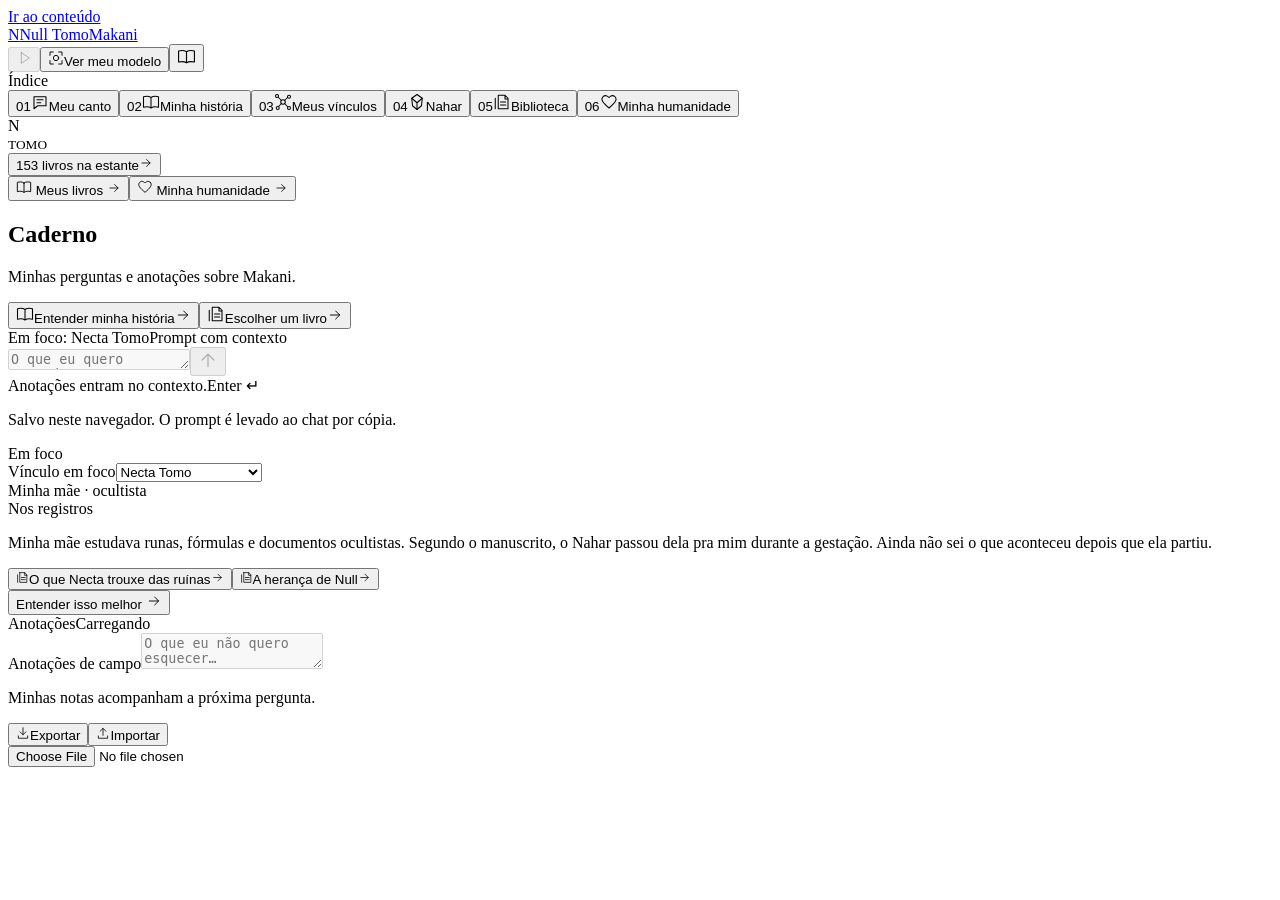
==== index.html @ 4f26bce1 "Coloca o modelo original de Null no caderno com controles e downloads" ====
<!DOCTYPE html><html lang="pt-BR"><head><meta charSet="utf-8"/><link rel="preconnect" href="/" crossorigin=""/><meta name="viewport" content="width=device-width, initial-scale=1, viewport-fit=cover, interactive-widget=resizes-content"/><link rel="stylesheet" href="/null-tomo/_next/static/chunks/0x1sjkl54cn8r.css" data-precedence="next"/><link rel="preload" as="script" fetchPriority="low" href="/null-tomo/_next/static/chunks/0wfurka9errm3.js"/><script src="/null-tomo/_next/static/chunks/352qrxp2t1_-m.js" async=""></script><script src="/null-tomo/_next/static/chunks/23e6jep2anmtk.js" async=""></script><script src="/null-tomo/_next/static/chunks/turbopack-1ao4l82qmpl3q.js" async=""></script><script src="/null-tomo/_next/static/chunks/1ua2kfq9s-me6.js" async=""></script><script src="/null-tomo/_next/static/chunks/0qnr1ipl2x_x7.js" async=""></script><script src="/null-tomo/_next/static/chunks/356nhesa8rw14.js" async=""></script><meta name="theme-color" content="#0D0B12"/><title>Null Tomo — Makani</title><meta name="description" content="O caderno de Null. Livros, história e anotações de Makani."/><meta name="robots" content="noindex, nofollow"/><link rel="icon" href="/null-tomo/favicon.svg"/><script src="/null-tomo/_next/static/chunks/0cz1d0mv5g_q7.js" noModule=""></script></head><body><div hidden=""><!--$--><!--/$--></div><main class="app-shell "><!--$!--><template data-dgst=""></template><!--/$--><a class="skip-link" href="#main-content">Ir ao conteúdo</a><header class="app-header"><a class="brand" href="#investigacao" aria-label="Null Tomo, investigação"><span class="brand-mark" aria-hidden="true">N<span></span></span><span>Null Tomo<span class="brand-sub">Makani</span></span></a><div class="header-actions"><button class="icon-button motion-toggle" aria-label="Pausar animação" aria-pressed="true" disabled=""><svg width="16" height="16" viewBox="0 0 24 24" fill="none" stroke="currentColor" stroke-width="1.4" stroke-linecap="round" stroke-linejoin="round" aria-hidden="true"><path d="m8 4 12 8-12 8V4Z"></path></svg></button><button class="explore-button" aria-label="Ver meu modelo"><svg width="16" height="16" viewBox="0 0 24 24" fill="none" stroke="currentColor" stroke-width="1.4" stroke-linecap="round" stroke-linejoin="round" aria-hidden="true"><path d="M3 8V3h5m8 0h5v5m0 8v5h-5M8 21H3v-5"></path><circle cx="12" cy="12" r="4"></circle></svg><span>Ver meu modelo</span></button><button class="icon-button mobile-context" aria-label="Abrir caderno e vínculo"><svg width="19" height="19" viewBox="0 0 24 24" fill="none" stroke="currentColor" stroke-width="1.4" stroke-linecap="round" stroke-linejoin="round" aria-hidden="true"><path d="M12 6c-3-2-6-2-10-1v14c4-1 7-1 10 1 3-2 6-2 10-1V5c-4-1-7-1-10 1Zm0 0v14"></path></svg></button></div></header><div class="workspace-grid"><nav class="navigation" aria-label="Arquivo de Null"><span class="eyebrow nav-label">Índice</span><div class="nav-links"><button class="nav-item active" aria-current="page"><span class="nav-number">01</span><svg width="18" height="18" viewBox="0 0 24 24" fill="none" stroke="currentColor" stroke-width="1.4" stroke-linecap="round" stroke-linejoin="round" aria-hidden="true"><path d="M4 5h16v12H9l-5 4V5Z"></path><path d="M8 9h8M8 13h5"></path></svg><span>Meu canto</span><span class="nav-active-dot"></span></button><button class="nav-item "><span class="nav-number">02</span><svg width="18" height="18" viewBox="0 0 24 24" fill="none" stroke="currentColor" stroke-width="1.4" stroke-linecap="round" stroke-linejoin="round" aria-hidden="true"><path d="M12 6c-3-2-6-2-10-1v14c4-1 7-1 10 1 3-2 6-2 10-1V5c-4-1-7-1-10 1Zm0 0v14"></path></svg><span>Minha história</span></button><button class="nav-item "><span class="nav-number">03</span><svg width="18" height="18" viewBox="0 0 24 24" fill="none" stroke="currentColor" stroke-width="1.4" stroke-linecap="round" stroke-linejoin="round" aria-hidden="true"><circle cx="12" cy="12" r="3"></circle><circle cx="4" cy="4" r="2"></circle><circle cx="20" cy="5" r="2"></circle><circle cx="5" cy="20" r="2"></circle><circle cx="20" cy="20" r="2"></circle><path d="m6 6 4 4m4 0 4-4m-4 8 4 4m-8-4-4 4"></path></svg><span>Meus vínculos</span></button><button class="nav-item "><span class="nav-number">04</span><svg width="18" height="18" viewBox="0 0 24 24" fill="none" stroke="currentColor" stroke-width="1.4" stroke-linecap="round" stroke-linejoin="round" aria-hidden="true"><path d="M12 2 5 7l1 10 6 5 6-5 1-10-7-5Z"></path><path d="m5 7 7 6 7-6m-7 6v9"></path></svg><span>Nahar</span></button><button class="nav-item "><span class="nav-number">05</span><svg width="18" height="18" viewBox="0 0 24 24" fill="none" stroke="currentColor" stroke-width="1.4" stroke-linecap="round" stroke-linejoin="round" aria-hidden="true"><path d="M7 3h9l4 4v14H7V3Zm9 0v5h4M3 7v14M10 12h7m-7 4h7"></path></svg><span>Biblioteca</span></button><button class="nav-item "><span class="nav-number">06</span><svg width="18" height="18" viewBox="0 0 24 24" fill="none" stroke="currentColor" stroke-width="1.4" stroke-linecap="round" stroke-linejoin="round" aria-hidden="true"><path d="M20 5c-3-3-6-1-8 1-2-2-5-4-8-1-4 4 1 9 8 15 7-6 12-11 8-15Z"></path></svg><span>Minha humanidade</span></button></div><div class="nav-bottom"><div class="archive-seal"><span class="seal-orbit"></span><span>N<br/><small>TOMO</small></span></div><button class="nav-library">153<!-- --> livros na estante<svg width="14" height="14" viewBox="0 0 24 24" fill="none" stroke="currentColor" stroke-width="1.4" stroke-linecap="round" stroke-linejoin="round" aria-hidden="true"><path d="M5 12h14m-6-6 6 6-6 6"></path></svg></button></div></nav><div class="main-content chat-content" id="main-content" tabindex="-1"><section class="chat-window flex min-h-0 flex-1 flex-col" aria-label="Investigação de Null"><div class="conversation-scroll" data-testid="conversation-scroll"><div class="quick-paths" aria-label="Minhas coisas"><button><svg width="16" height="16" viewBox="0 0 24 24" fill="none" stroke="currentColor" stroke-width="1.4" stroke-linecap="round" stroke-linejoin="round" aria-hidden="true"><path d="M12 6c-3-2-6-2-10-1v14c4-1 7-1 10 1 3-2 6-2 10-1V5c-4-1-7-1-10 1Zm0 0v14"></path></svg> Meus livros <svg width="14" height="14" viewBox="0 0 24 24" fill="none" stroke="currentColor" stroke-width="1.4" stroke-linecap="round" stroke-linejoin="round" aria-hidden="true"><path d="M5 12h14m-6-6 6 6-6 6"></path></svg></button><button><svg width="16" height="16" viewBox="0 0 24 24" fill="none" stroke="currentColor" stroke-width="1.4" stroke-linecap="round" stroke-linejoin="round" aria-hidden="true"><path d="M20 5c-3-3-6-1-8 1-2-2-5-4-8-1-4 4 1 9 8 15 7-6 12-11 8-15Z"></path></svg> Minha humanidade <svg width="14" height="14" viewBox="0 0 24 24" fill="none" stroke="currentColor" stroke-width="1.4" stroke-linecap="round" stroke-linejoin="round" aria-hidden="true"><path d="M5 12h14m-6-6 6 6-6 6"></path></svg></button></div><div class="welcome"><h1>Caderno</h1><p class="welcome-copy">Minhas perguntas e anotações sobre Makani.</p><div class="suggestions" aria-label="Caminhos para começar"><button><svg width="18" height="18" viewBox="0 0 24 24" fill="none" stroke="currentColor" stroke-width="1.4" stroke-linecap="round" stroke-linejoin="round" aria-hidden="true"><path d="M12 6c-3-2-6-2-10-1v14c4-1 7-1 10 1 3-2 6-2 10-1V5c-4-1-7-1-10 1Zm0 0v14"></path></svg><span class="button-label">Entender minha história</span><svg width="16" height="16" viewBox="0 0 24 24" fill="none" stroke="currentColor" stroke-width="1.4" stroke-linecap="round" stroke-linejoin="round" aria-hidden="true"><path d="M5 12h14m-6-6 6 6-6 6"></path></svg></button><button><svg width="18" height="18" viewBox="0 0 24 24" fill="none" stroke="currentColor" stroke-width="1.4" stroke-linecap="round" stroke-linejoin="round" aria-hidden="true"><path d="M7 3h9l4 4v14H7V3Zm9 0v5h4M3 7v14M10 12h7m-7 4h7"></path></svg><span class="button-label">Escolher um livro</span><svg width="16" height="16" viewBox="0 0 24 24" fill="none" stroke="currentColor" stroke-width="1.4" stroke-linecap="round" stroke-linejoin="round" aria-hidden="true"><path d="M5 12h14m-6-6 6 6-6 6"></path></svg></button></div></div></div><div class="composer-area"><form class="composer glass backdrop-blur-xl"><div class="composer-context"><span class="receipt-dot"></span><span>Em foco: <!-- -->Necta Tomo</span><span class="composer-mode">Prompt com contexto</span></div><div class="composer-input"><textarea aria-label="Sua pergunta" placeholder="O que eu quero entender?" rows="1" maxLength="20000" disabled=""></textarea><button class="send-button" type="submit" disabled="" aria-label="Preparar pergunta"><svg width="20" height="20" viewBox="0 0 24 24" fill="none" stroke="currentColor" stroke-width="1.4" stroke-linecap="round" stroke-linejoin="round" aria-hidden="true"><path d="m5 12 7-7 7 7m-7-7v15"></path></svg></button></div><div class="composer-bottom"><span>Anotações entram no contexto.</span><span>Enter <span aria-hidden="true">↵</span></span></div></form><p class="composer-disclaimer">Salvo neste navegador. O prompt é levado ao chat por cópia.</p></div></section></div><aside class="context-panel" aria-label="Caderno e vínculo"><div class="context-heading"><span class="eyebrow">Em foco</span></div><label class="sr-only" for="focus-desktop">Vínculo em foco</label><select id="focus-desktop" class="focus-select"><option value="necta" selected="">Necta Tomo</option><option value="rold">Rold Tomo</option><option value="ruby">Capitã Ruby</option><option value="ludi">Ludi Manastre</option><option value="tomologia">Tomologia</option><option value="nahar">Nahar</option><option value="escriba">Escriba das Lacunas</option><option value="humanidade">Minha humanidade</option></select><div class="context-role">Minha mãe · ocultista</div><span class="evidence-tag">Nos registros</span><p class="context-copy">Minha mãe estudava runas, fórmulas e documentos ocultistas. Segundo o manuscrito, o Nahar passou dela pra mim durante a gestação. Ainda não sei o que aconteceu depois que ela partiu.</p><div class="source-links"><button><svg width="13" height="13" viewBox="0 0 24 24" fill="none" stroke="currentColor" stroke-width="1.4" stroke-linecap="round" stroke-linejoin="round" aria-hidden="true"><path d="M7 3h9l4 4v14H7V3Zm9 0v5h4M3 7v14M10 12h7m-7 4h7"></path></svg><span class="button-label">O que Necta trouxe das ruínas</span><svg width="13" height="13" viewBox="0 0 24 24" fill="none" stroke="currentColor" stroke-width="1.4" stroke-linecap="round" stroke-linejoin="round" aria-hidden="true"><path d="M5 12h14m-6-6 6 6-6 6"></path></svg></button><button><svg width="13" height="13" viewBox="0 0 24 24" fill="none" stroke="currentColor" stroke-width="1.4" stroke-linecap="round" stroke-linejoin="round" aria-hidden="true"><path d="M7 3h9l4 4v14H7V3Zm9 0v5h4M3 7v14M10 12h7m-7 4h7"></path></svg><span class="button-label">A herança de Null</span><svg width="13" height="13" viewBox="0 0 24 24" fill="none" stroke="currentColor" stroke-width="1.4" stroke-linecap="round" stroke-linejoin="round" aria-hidden="true"><path d="M5 12h14m-6-6 6 6-6 6"></path></svg></button></div><button class="investigate-link">Entender isso melhor <svg width="16" height="16" viewBox="0 0 24 24" fill="none" stroke="currentColor" stroke-width="1.4" stroke-linecap="round" stroke-linejoin="round" aria-hidden="true"><path d="M5 12h14m-6-6 6 6-6 6"></path></svg></button><div class="notes-heading"><span class="eyebrow">Anotações</span><span class="save-indicator">Carregando</span></div><label class="sr-only" for="notes-desktop">Anotações de campo</label><textarea id="notes-desktop" class="field-notes" disabled="" placeholder="O que eu não quero esquecer…"></textarea><p class="notes-help">Minhas notas acompanham a próxima pergunta.</p><div class="notes-actions"><button><svg width="14" height="14" viewBox="0 0 24 24" fill="none" stroke="currentColor" stroke-width="1.4" stroke-linecap="round" stroke-linejoin="round" aria-hidden="true"><path d="M12 3v12m-5-5 5 5 5-5M4 17v4h16v-4"></path></svg>Exportar</button><button><svg width="14" height="14" viewBox="0 0 24 24" fill="none" stroke="currentColor" stroke-width="1.4" stroke-linecap="round" stroke-linejoin="round" aria-hidden="true"><path d="M12 16V4m-5 5 5-5 5 5M4 17v4h16v-4"></path></svg>Importar</button></div></aside></div><input type="file" accept="application/json,.json" class="sr-only" aria-label="Importar caderno"/></main><!--$--><!--/$--><script id="_R_">(globalThis["TURBOPACK"] || (globalThis["TURBOPACK"] = [])).push({"otherChunks":["static/chunks/0wfurka9errm3.js","static/chunks/352qrxp2t1_-m.js","static/chunks/23e6jep2anmtk.js"],"runtimeModuleIds":[94553]});</script><script src="/null-tomo/_next/static/chunks/0wfurka9errm3.js" async=""></script><script>(self.__next_f=self.__next_f||[]).push([0])</script><script>self.__next_f.push([1,"1:\"$Sreact.fragment\"\n2:\"/null-tomo/_next/static/chunks/1ua2kfq9s-me6.js\"\n3:I[39756,[\"$2\"],\"default\"]\n4:I[37457,[\"$2\"],\"default\"]\n6:\"/null-tomo/_next/static/chunks/0qnr1ipl2x_x7.js\"\n7:\"/null-tomo/_next/static/chunks/356nhesa8rw14.js\"\n8:I[88258,[\"$2\",\"$6\",\"$7\"],\"default\"]\n8a:\"ViewportBoundary\"\n8b:I[97367,[\"$2\"],\"$8a\"]\n8d:\"MetadataBoundary\"\n8e:I[97367,[\"$2\"],\"$8d\"]\n8f:\"$Sreact.suspense\"\n91:I[68027,[\"$2\"],\"default\",1]\n:HL[\"/null-tomo/_next/static/chunks/0x1sjkl54cn8r.css\",\"style\"]\n:HC[\"/\",\"\"]\n9:Tdf2,title: 1° constituição Poli\nauthor: TcomTrp\npages:\n#- ===================\n\n\n            1ª\n   CONSTITUIÇÃO DA          REPÚBLICA DE\n         SOLARIS\n\n\n\nRedigido por: K. Ashtar\n\nSolmara, Lunae, Ano 3 \n===================\n#- \n\n\n\n\n  TÍTULO I — DAS       DISPOSIÇÕES             GERAIS\n#- Art. 1º Esta Constituição regula a ordem, a justiça e a segurança da Cidade de Solaris.\n#- Art. 2º Toda construção dependerá de autorização do Regente do Distrito ou dos Governantes, visando preservar a estética e a qualidade de vida.\n#- Art. 3º Combates com armas capazes de causar corte ou ferimentos somente poderão ocorrer em arena autorizada, com ao menos uma testemunha e medicamentos disponíveis.\n#- Art. 4º É proibido ocultar a própria identidade por máscaras ou disfarces em locais públicos ou propriedades alheias sem autorização do proprietário.\n#- Art. 5º Em caso de morte ou abandono de moradia, não havendo herdeiro ou familiar que reivindique os bens no prazo de uma semana, estes serão incorporados ao patrimônio público para projetos comunitários.\n#- Art. 6º O asilo dependerá de votação e justificativa, destinando-se apenas à proteção temporária durante investigação, sendo vedado a criminosos.\n#- \n \n\n\n\n  TÍTULO II — DA       JUSTIÇA E DA        INVESTIGAÇÃO§§\n#- Art. 7º Investigações em Solaris somente ocorrerão mediante autorização do Regente da Justiça ou dos Governantes.\n#- Art. 8º Investigadores autorizados, mediante mandato, poderão ingressar em residências para busca de provas, sendo vedado roubar, agredir ou causar dano aos cidadãos.\n#- § 1º Em casos excepcionais, havendo provas prévias, autorização do Regente da Justiça e acompanhamento militar, poderá o suspeito ser contido para busca rápida e apreensão de armas ou provas, utilizando-se medicamentos quando necessário.\n#- § 2º Todo material apreendido será identificado, armazenado sob fiscalização do Regente da Justiça e devolvido após absolvição ou cumprimento da pena.\n#- \n\n\n\n\n TÍTULO III — DOS     CRIMES E DAS             PENAS\n#- Art. 9º Constituem crimes contra o patrimônio:\nI — Roubo: multa de 100 Lyrius; inadimplida, sujeita o infrator a trabalho comunitário, prisão ou expulsão.\n\nII — Assalto: confisco dos bens, multa correspondenteao prejuízo e prisão de até 1 Sovran.\n#- III — Fraude: multa equivalente ao valor obtido ou pactuado.\n\nIV — Vandalismo: reparação integral do dano e, em casos graves, prisão de até 6 dias.\n#- Art. 10. Constituem crimes contra a pessoa:\n\nI — Assassinato: restituição dos bens da vítima e perda dos equipamentos.\na) Doloso: pena de morte.\nb) Culposo: prisão de até 1 Sovran.\nc) Por vingança: pena definida pelo Tribunal.\n#- II — Tentativa de assassinato:\na) Dolosa: pena de morte.\nb) Mediante coação: identificação do mandante e julgamento pelo Tribunal.\nIII — Sequestro: prisão de até 1 Sovran, perda dos pertences e multa ou\ntrabalho comunitário.\n#- IV — Desrespeito ao cidadão: advertência; persistindo a conduta, confisco dos armamentos e julgamento pelo Tribunal.\n#- Art. 11. Constituem crimes contra a Administração Pública:\n\nI — Corrupção simples: perda do cargo e inelegibilidade.\n\nII — Corrupção grave: apagamento histórico e pena de morte.\n#- Art. 12. Constitui organização criminosa a associação de três ou mais pessoas para a prática de crimes em prejuízo de Solaris.\n\nParágrafo único. O líder será condenado ao exílio, cabendo ao Tribunal fixar a pena dos demais integrantes.\n#- a:T56a,title: 037 RegiHisto\nauthor: TcomTrp\npages:\n#- Sinceramente, não sei o que eu tinha em mente quando escolhi esse lugar, não aguento mais toda essa areia, esses malditos grãos de areia parecem achar cada abertura possível da minha roupa e se alojar nos lugares mais irritantes e insuportáveis.\n\n#- Em outra instância, ainda estou organizando o novo laboratório, fazer tudo sozinho está me dando mais trabalho do que eu lembrei que deu na primeira vez… Talvez a idade esteja finalmente me atingindo… Não tenho tanta resistência quanto eu achei que tinha…\n\n#- Pelo menos consegui avançar um pouco em meus estudos sobre o Eco, um avanço significativo, consegui replicá-lo! Primeiro fiz um grimório a partir do eco, utilizando ele como força catalisadora base do grimório, demorei um pouco pra descobrir como fazer, mas deu certo.\n\n#- Quem disse que precisa ser ocultista pra fazer isso? Com tempo suficiente, consigo descobrir o que quiser. Como eu descobri que, canalizando a energia espiritual do eco através do grimório, eu consigo transformar um cristal mágico em outro eco.\n\n#- Esses Ecos sintéticos são fracos e instáveis no momento, mas acredito que isso é só questão de tempo até que eu descubra uma maneira de os estabilizar melhor, esses protótipos duram cerca de 5 minutos antes da energia se condensar e ele voltar a ser um cristal comum…\n\n#- b:T56e,title: 043 RegiHisto\nauthor: TcomTrp\npages:\n#- Tem algo acontecendo… A caverna parece estar se alterando aos poucos… Como se tivesse algo mesclando opostos que não deveriam ser mesclados… Acho que é um efeito do Eco, mas eu preciso continuar minha pesquisa, eu sinto que estou quase lá…\n\n#- Fora isso eu consegui algo novo, refinei meu método de criação, agora os ecos sintéticos estão durando cerca de 15 minutos antes de voltarem a se tornar cristais mágicos comuns… Pelo menos a maioria, algo curioso aconteceu com um deles.\n\n#- Enquanto caminhava pela caverna segurando um eco sintético acabei escorregando em uma pedra congelada que não estava ali naquela manhã, quando cai, o eco caiu de minha mão e se partiu ao tocar o chão, formando dois cristais diferentes, opostos assim como a caverna…\n\n#- Um emanava um calor intenso, quase queimei minha mão ao tocá-lo, parecia um tipo de cristal ígneo, com lava pura em seu interior… Enquanto o outro sugava todo calor do seu arredor, até mesmo a minha quando o toquei, este emite um pequeno brilho azulado de seu interior.\n\n#- Curioso como são forças opostas, mas eles parecem se completar, talvez se eu conseguir uma maneira de juntá-los eles se tornem um eco estável? Atualmente é a minha única teoria que faça um mínimo de sentido… Eu vou conseguir fazer esse Eco, de um jeito ou de outro…\n\n#- c:T440,title: 050 RegiHisto\nauthor: TcomTrp\npages:\n#- Ter que se molhar toda hora não está me fazendo bem… Minha saúde está se deteriorando cada dia mais… Essa tosse é o mais irritante, o médico recomendou repouso imediato, mas eu não posso parar, sinto que eu estou quase lá, a um passo de descobrir como esses cristais funcionam…\n#- Resolvi fazer uma aposta arriscada, após recriar vários dos cristais, resolvi fragmentá-los ainda mais, afinal, se eu descobri como eles são em sua essência eu posso descobrir como fazê-los interagir melhor entre si.\n#- Os fragmentos menores tem menos energia espiritual, um fluxo pequeno e com uma mudança de temperatura ainda menor, mas mesmo assim parecem se repelir, ainda mais do que os maiores se repelem, o que me surpreende, pensei que eles seriam mais maleáveis…\n\n#- Tem algo faltando, eu sei que tem, alguma coisa que faça com que os fragmentos maiores consigam se unir apesar das forças contrárias, essa é a resposta, mas o que está faltando? Alguma coisa que possa estabilizar os opostos e gerar um equilíbrio…?\n\n#- d:T101b,title: A Carta Contos\nauthor: TcomTrp\npages:\n#- ======A Carta======\n\nCapítulo 1 — A Despedida\n\nNo dia em que Thomas partiu para a guerra, o céu estava cinzento.\n\nEle segurou as mãos de sua esposa, Elena, e prometeu:\n\n— Eu volto.\n#- Ela sorriu, embora o medo estivesse estampado em seus olhos.\n\nO portão da cidade se fechou atrás dos soldados, e Elena ficou observando até que a última bandeira desaparecesse no horizonte.\n#- Naquela noite, ela escreveu uma carta.\n\nNão tinha para onde enviar.\n\nMesmo assim, escreveu.\n#- \"Hoje a casa parece vazia sem você.\"\n\nQuando terminou, dobrou a folha cuidadosamente e a guardou em uma gaveta.\n#- Capítulo 2 — As Primeiras Cartas\n\nOs dias passaram devagar.\n\nToda semana, Elena escrevia outra carta.\n\nContava sobre a colheita.\n#- Sobre os vizinhos.\n\nSobre o gato que insistia em dormir na cadeira de Thomas.\n\nEscrever fazia com que ela se sentisse próxima dele.\n\nAs cartas se acumulavam.\n#- Uma.\n\nCinco.\n\nDez.\n\nVinte.\n\nTodas guardadas.\n\nTodas esperando o dia em que ele voltaria.\n#- Capítulo 3 — O Silêncio\n\nMeses se transformaram em anos.\n\nAlguns soldados retornaram.\n\nOutros não.\n\nMas Thomas não estava entre eles.\n#- As pessoas começaram a dizer que talvez ele tivesse morrido.\n\nElena nunca acreditou.\n\nToda noite, acendia uma vela na janela.\n#- E toda semana escrevia uma nova carta.\n\nComo se ele ainda pudesse lê-las um dia.\n#- Capítulo 4 — O Baú\n\nQuando a gaveta ficou pequena demais, ela comprou um baú.\n\nLá dentro guardou cada carta.\n\nCentenas delas.\n\nHavia cartas felizes.\n#- Cartas tristes.\n\nCartas cheias de esperança.\n\nE cartas escritas em noites em que ela chorava tanto que a tinta ficava borrada.\n\nMesmo assim, continuava escrevendo.\n#- Capítulo 5 — Os Anos\n\nO tempo não parou.\n\nOs cabelos de Elena ficaram grisalhos.\n\nAs mãos ficaram marcadas pelo trabalho.\n\nMas o ritual permaneceu.\n#- Uma carta.\n\nToda semana.\n\nSem falhar.\n\nAlgumas pessoas achavam aquilo triste.\n\nOutras achavam loucura.\n\nEla apenas chamava de esperança.\n#- Capítulo 6 — O Último Inverno\n\nNaquele inverno, Elena sentiu que suas forças estavam acabando.\n\nO frio parecia mais forte.\n\nAs escadas pareciam mais longas.\n#- E escrever estava cada vez mais difícil.\n\nMesmo assim, ela escreveu outra carta.\n\nDepois outra.\n\nE mais uma.\n\nComo sempre havia feito.\n#- Capítulo 7 — A Última Carta\n\nNuma noite silenciosa, sentada ao lado da lareira, Elena pegou uma folha em branco.\n\nPensou durante muito tempo.\n\nEntão escreveu:\n#- Meu querido Thomas.\"\n\n\"Não sei se você está vivo.\"\n\n\"Não sei se algum dia lerá isto.\"\n\n\"Mas escrevi porque era a única forma de continuar ouvindo sua voz na minha memória.\"\n#- \"Se você voltar e eu não estiver aqui, procure o baú.\"\n\n\"Lá dentro está toda a minha vida.\"\n\n\"E em cada carta existe um pouco do amor que nunca foi embora.\"\n#- Ela dobrou a folha.\n\nColocou junto das outras.\n\nE fechou o baú.\n\nPela última vez.\n#- Capítulo 8 — O Retorno\n\nNa primavera seguinte, um viajante chegou à cidade.\n\nEra um homem velho.\n\nMarcado pelo tempo.\n\n#- Carregava cicatrizes de uma guerra que parecia ter acontecido em outra vida.\n\nSeu nome era Thomas.\n\nEle havia sobrevivido.\n\nPassara anos preso em terras distantes.\n#- Anos tentando voltar para casa.\n\nQuando finalmente chegou...\n\nencontrou apenas silêncio.\n#- Capítulo 9 — O Baú\n\nOs vizinhos o levaram até a antiga casa.\n\nTudo estava como Elena havia deixado.\n\nExceto ela.\n\nThomas encontrou o baú.\n\nAbriu lentamente.\n#- E viu centenas de cartas.\n\nUma para cada semana.\n\nUma para cada ano.\n\nUma para cada momento que haviam passado separados.\n#- Ele passou dias lendo.\n\nRindo.\n\nChorando.\n\nLembrando.\n#- Capítulo 10 — O Final\n\nA última carta foi a mais difícil.\n\nQuando terminou de lê-la, ficou em silêncio por muito tempo.\n\nEntão levou o baú até o jardim.\n#- Sentou-se ao lado da árvore onde haviam prometido envelhecer juntos.\n\nE ali permaneceu até o anoitecer.\n\nSegurando a última carta.\n\nPorque depois de tantos anos tentando voltar para casa...\n#- ele finalmente tinha chegado.\n\nMas a pessoa que mais queria encontrar...\n\njá não estava mais lá.\n#- e:T2e25,title: A Estrela Cinzenta Reli\nauthor: TcomTrp\npages:\n#- ╔                       ╗\n\n\n     O AMORTANCROM    \n\n  \"A Estrela Cinzenta\"\n              ★\n\n\n\n\n\n\n╚                        ╝\n#- O Amortancrom é uma coletânea de livros, papiros e tábulas antigas de escritos anciãos sobre a Fé Amortante, a Estrela Cinzenta foi compilada pela antiga ORDEM MAGISTRAL DE CAYACAYANAYA.\nSeu conteúdo foi perdido após o ataque ao Monastério. ➜\n#- Felizmente, suas passagens e ensinamentos eram decorados copiosamente pelos iniciados da Fé, graças a este trabalho a palavra da Estrela Cinzenta não foi completamente perdida e agora segue sendo reescrita pela Irmã\nZamiriana Asshaí.\n#- \n\n    ❝Achei-me em espírito, no dia do Senhor, e ouvi por detrás de mim uma grande voz, como de trombeta... dizendo: O que vês, escreve em    um livro...❞\n#- Livro de Zeeleth\nCapítulo 01\n\nNo princípio, não havia voz, nem forma, nem sopro que se movesse sobre o vazio. E não havia quem visse, nem quem ouvisse, nem quem respondesse ao chamado que jamais fora feito. E na ausência de tudo havia Deus.\n#- Mudo, e não proferia palavra. Surdo, e não percebia som. Cego, e não contemplava sua própria vastidão. E ainda assim, é, era e será. E no silêncio absoluto de sua existência, algo nele se moveu, seu vazio encheu-se de cor e formas, e das cores e formas veio os seus\nsentimentos.\n#- E o primeiro dos sentimentos foi a Ira.\nE da Ira nasceu o Fogo, ardente e indomado,\ne com ele veio o Caos, que rasgou o nada e deu forma ao conflito das coisas.\nE o Deus Inerte sentiu a Ausência. E da Ausência nasceu o Tempo, que passou a devorar o instante. ➜\n#- e com ele veio a Entropia, que tudo desfaz e conduz ao esquecimento.\n\nE o Deus Inerte sentiu a Tristeza. E da Tristeza nasceram as Águas profundas,\ne o Frio que nelas habita, silencioso e eterno.\n\n                         ➜\n#- E o Deus Inerte sentiu o Amor. E do Amor veio o Calor, suave e gerador,\ne dele brotou a Vida, que cresce, se move e persiste.\n\nE o Deus Inerte sentiu a Dor. E da Dor vieram a Morte e a Vida entrelaçadas como amantes uma da outra.\n                          ➜\n#- pois uma caminha ao lado da outra desde o primeiro suspiro até o último silêncio.\nE assim, pelos sentimentos primordiais, o vazio deixou de ser vazio,\ne a criação começou sem ser percebida por aquele próprio que a mesma gerou.\n\n                          ➜\n#- Livro de Zeeleth\nCapítulo 02\n\nE dos sentimentos que fluíram de Deus, surgiram os Sete,\nSantos, aqueles que tomariam para si o encargo de ordenar o que fora gerado sem direção.\n\n\n                          ➜\n#- Dos Santos:\n\nE levantou-se o Santo de Branco.\n\ne sobre ele repousou o domínio da matéria, da forma e da paz,\ne tudo que poderia ser tocado e habitado passou por suas mãos.\n\n                          ➜\n#- E ergueu-se o Santo de Amarelo,\n\nGuardião do que não se vê. Senhor do espírito e do desconhecido que habita além do véu que separa o Mundo do Submundo, a Carne da Alma, a Fala do Pensamento.\n\n                          ➜\n#- E manifestou-se o Santo de Vermelho.\n\n\nPortador do amor ardente e do prazer que move os corpos,\ne acendeu nos seres o desejo de existir uns para os outros, de unir carne a carne, desejo e prazer como um só.\n                          ➜\n#- E veio a Santa de Verde.\n\nE nela foram depositados todos os sentimentos dos seres conscientes e inconscientes, da alegria à angústia, da esperança ao desespero, e tudo o que sente ao nascer e ao morrer.\n                          ➜\n#- E surgiu o Santo de Preto,\n\nQue tomou para si o peso do tempo, da entropia e das leis invisíveis, e ordenou o caminhar das estrelas, o cair dos corpos e o fim inevitável de todas as coisas, até mesmo o seu próprio.\n                          ➜\n#- E despertou o Santo de Cinza.\n\nE nele habitou a consciência e a memória do mundo.\nA centelha que permite aos seres conhecerem a si mesmos, a questionarem, a aprenderem, a inovarem e a serem.\n                          ➜\n#- E levantou-se a Santa de Roxo,\n\nPortadora da dor, da morte e da vida,\ne em suas mãos o fim da carne tornou-se passagem,\ne o sofrimento tornou-se parte do caminho.\n\n\n                          ➜\n#- E a todos os Santos foram lhe entregues pedras para que ferissem a criação, assim a criação se lembra e obedece aos Santos, e cada Pedra foi lascada e lançada pelo mundo para que os Homens e Animais pudessem existir por cima das leis fundamentais da criação.                ➜\n#- Livro de Zeleeth\nCapítulo 03\n\nE os Sete olharam sobre o que havia sido gerado, e viram que havia forma, mas não ordem. E o Santo de Branco moldou a terra e a pedra.\nE a Santa de Verde encheu os seres de sentir.\n                          ➜\n#- E o Santo de Vermelho os ligou em laços de desejo e afeto. E o Santo de Preto determinou o curso de todas as coisas, e nenhuma delas escapou ao peso do tempo. E o Santo de Amarelo estendeu o véu entre o visível e o invisível.\n\n                          ➜\n#- e fez morada para aquilo que não pertence ao mundo material.\n\nE o Santo de Cinza concedeu entendimento aos seres que caminham\npara que soubessem que existem.\n\n\n                         ➜\n#- E a Santa de Roxo marcou todos com o fim, para que nenhum esquecimento fosse eterno, e nenhuma existência fosse sem propósito.\n\n\n\n\n\n\n                          ➜\n#- Livro de Zeeleth\nCapítulo 04\n\nE assim o mundo e o submundo tomaram forma.\n\nE houve calor, e houve frio.\nE houve vida, e houve morte.\nE houve ordem, e houve ruína.\n                          ➜\n#- E o Deus Inerte permaneceu.\n\nSem ver o que fora criado, sem ouvir o que nele ecoava, sem falar sobre o que jamais soube que fez.\n\nE os Sete governaram em seu lugar,\ne sustentaram a criação que nasceu do sentir.              ➜\n#- E assim começou tudo aquilo que é,\ne tudo aquilo que um dia deixará de ser.\n\nPois como houve o tempo da criação, há de vir o tempo da destruíção, e quando os segundos acabarem, enfim chegará o dia em que você não agradecerá.\n                          ➜\n#- Livro dos Caminhos\nCapítulo 01\n\nE assim foi estabelecido entre os Amortantes que toda existência caminha entre dois domínios,\ne nenhum deles é completo sem o outro.\n\nAo primeiro caminho chamaram Mundo.\n                          ➜\n#- E o Mundo é tudo aquilo que pesa, que ocupa espaço e que se deixa tocar.\nÉ a terra que sustenta os pés, o vento que atravessa os corpos,\no calor que nutre a vida e o frio que a recolhe. No Mundo, todas as coisas nascem, crescem e se desfazem.              ➜\n\n#- E não há nele pureza absoluta, pois aquilo que constrói também corrói, e aquilo que fere também ensina.\nPois é sábido que o mesmo sangue que corre em tuas veias que te deixa vivo também escapa ao corte da espada traz a tí o fim de toda vida.\n\n                          ➜\n\n#- E ao segundo caminho chamaram Submundo.\n\nE o Submundo não possui forma que os olhos possam reter,\nnem matéria que as mãos possam alcançar. É o domínio das ideias, das lembranças e daquilo que persiste mesmo quando o corpo retorna ao pó.        ➜\n#- E nele não há silêncio,\npois tudo o que foi pensado, sentido e vivido ecoa sem cessar.\n\nE assim como no Mundo, também no Submundo não há bem perfeito nem mal absoluto, pois aquilo que consola também pode ferir.\n                          ➜\n#- Livro dos Caminhos\nCapítulo 02\n\nE é entendido o destino dos que deixam o Mundo.\nQuando o corpo se desfaz e retorna à terra, a alma, que nele habitava, é devolvida ao ciclo da matéria, e dela surgirão novas formas, cores e novos começos.       ➜\n#- Mas o espírito não permanece. O espírito caminha a seguir.\n\nE seu caminho o conduz ao Submundo,\nonde não encontra juízes, nem tronos, nem sentenças proferidas por vozes superiores. Ali, sozinhos e enfim isolados cada um encontra a si mesmo.➜\n#- E no Submundo, o espírito é confrontado por suas próprias existências passadas.\n\nE vê a si mesmo como criança, quando conhecia o mundo sem compreendê-lo. E vê a si mesmo como jovem,\nquando desejava mais do que podia sustentar.             ➜\n#- E vê a si mesmo em todos os momentos onde escolheu, e em todos aqueles onde deixou de escolher.\n\nE nenhuma dessas formas é silenciada.\nCada uma fala. Cada uma recorda. Cada uma revela aquilo que foi esquecido ou ignorado.\n                          ➜\n#- E não há acusação,\npois nada ali julga.\nE não há absolvição, pois nada é apagado.\nHá apenas a total compreensão. E o espírito aprende ao contemplar a si mesmo,\ne ao reconhecer que cada ação nasceu de um caminho anterior.\ne que cada erro carrega consigo a semente do futuro.  ➜\n#- Livro dos Caminhos\nCapítulo 03\n\nO Submundo não existe para recompensar nem para punir. Sua função é mais antiga e mais severa do que ambas as coisas. Ele existe para revelar tudo aquilo que no Mundo pode ser escondido por palavras.              ➜\n#- A morte remove do homem suas posses, seus títulos, seus exércitos e suas riquezas; porém não o separa de si mesmo.\n\nÉ por essa razão que os iniciados ensinam que ninguém entra sozinho no Submundo.\n\n\n                          ➜\n#- Ao chegar ao outro domínio, o espírito encontra todas as formas que um dia habitou. A criança que foi, o jovem que sonhou, o adulto que escolheu e o ancião que suportou o peso dos anos permanecem ali como partes inseparáveis de uma mesma existência.\n                          ➜\n#- Cada uma delas carrega memórias, expectativas e feridas próprias.\n \nCada uma delas conhece verdades que as outras ignoraram. E é diante delas que o espírito recém-chegado deverá responder.\n\n                          ➜\n#- O Submundo não possui uma única forma de julgamento. Ele fala a linguagem que o espírito passou a existência inteira aprendendo. Aquele que dedicou sua vida ao combate poderá encontrar a si mesmo nos campos de batalha que construiu ou destruiu.\n                          ➜\n#- Aquele que viveu entre leis e acusações poderá atravessar tribunais erguidos por sua própria consciência.\n\nO estudioso poderá enfrentar perguntas para as quais jamais encontrou resposta.\n\n\n                          ➜\n#- O sacerdote poderá ouvir suas próprias pregações retornarem contra si.\n\nAssim ocorre porque o Submundo não cria castigos. Ele apenas revela o preço verdadeiro das coisas vividas em vida.\n\n\n                          ➜\n#- Por essa razão, os Amortantes ensinam que nenhuma ação desaparece quando é concluída.\n\nToda escolha continua existindo, ainda que seus ecos não sejam de imediato percebidos.\n\n\n                          ➜\n#- O homem que espalha violência deixa marcas em si mesmo antes mesmo de deixá-las nos outros, o homem que cultiva a bondade transforma a si próprio da mesma maneira. O Mundo oculta essa mudança sob o movimento dos dias, o Submundo não conhece tal distração.\n                          ➜\n#- Ali, cada espírito é confrontado pela soma completa daquilo que se tornou. O desafio do Véu é mais profundo, pois exige que cada indivíduo contemple a própria existência sem mentiras e sem conforto. Por isso alertamos que não tema a morte, e sim uma vida mal vivida.  ➜\n#- Deus não pune, os Santos não perseguem e o Submundo não odeia.\n\nE quanto mais longa for a sombra lançada por uma vida, mais longa será a estrada que deverá ser percorrida após ela.\n#- \"Não temas a morte, tema apenas chegar ao Véu sem ter aprendido a viver, e quando concluído o caminho verás que até a morte morrerá.\"\n\n- \"Face-Marcada\",\nIrmão Iniciado,  Peregrino dos Três Retornos.\n#-    Fim do primeiro        manuscrito.\n\n\n\n\n\n   Redigido por:      Zamiriana Asshaí    Devota do Cinza         Líder do           Gethsemane\n#- f:T156f,"])</script><script>self.__next_f.push([1,"title: A tempestade Filo\nauthor: TcomTrp\npages:\n#- ⓊⓁ\n\n\n-------------------\n\nA Tempestade\n\n-------------------\n\n\nUm livro por: Azhral Kaelzar\n\n1° Manuscrito\n\n#- Sumário:\n\nA Tempestade - Pg.3\n\nO Som do Pânico - Pg.8\n \nO Carniçal - Pg.15\n\nResistência e Aceitação - Pg.17\n\nNotas do Autor - Pg.21\n#- A Tempestade\n\nÉ comum a consciência ser considerada uma benção. Eis seu impacto: o mundo é dominado por formas de vida pensantes.\n\nO discernimento, no entanto, traz consigo um fardo. \n#- Todo animal, racional ou não, busca pelo conforto. Assim como cachorros sentam para receber petiscos, os seres conscientes tentam controlar todas as situações. Há conforto na ilusão do controle.\n\nComo cito em \"O Desconhecido\", é\n#- natural possuir medo do desconhecido. Portanto, para se manter confortável, já que não se pode controlar o desconhecido, as pessoas simplesmente escolhem se afastar.\n\nA tranquilidade prolongada enfraquece a tolerância ao\n#- imprevisível.\n\nSe algo quebra, subverte expectativas ou avaria seu cotidiano, sempre é encontrado um culpado. Mesmo quando não existe um, e essa é uma problemática fora do controle de qualquer: mero produto do infortúnio.\n#- Em sociedade, gera-se a ansiedade coletiva, a busca por evitar sair da zona de conforto. Sempre um culpado. \n\nQuando chega uma Tempestade, uma ruptura, é comum, quase instintiva, a pergunta:\n\n\"Por quê eu?\"\n#- O Som do Pânico\n\nLaguna era uma ilha acostumada à calmaria. Em seguimento lógico ao capítulo anterior, é possível concluir que os habitantes desta ilha estavam acomodados em seu pacifismo. Uma era de paz, onde os tópicos mais alarmantes eram \n#- mundanos, como o sumiço de uma rainha que havia se retirado para descanso.\n\nEventualmente, inicia-se fogo súbito em mata seca. Sem prenúncio ou aviso. O Carniçal, uma criatura bestial mas, de acordo com os cidadãos de Toran, consciente, surge em Laguna.\n#- A crise iniciou-se como ataques a animais em cercados. As pessoas não pareciam preocupadas.\n\nEntretanto, com o fracasso da primeira caça e a piora da crise, pânico se instaurou.\n#- O homem prefere sofrer de uma mesma dor do que caminhar em nevoeiro.\n\nPreços dobrados, ataques aos reinos, a destruição de Marae. Antes da ação, veio o questionamento. A culpa atribuída aos Deuses. Além disso, o terror completo.\n#- Paranoia e devaneio. Os poucos que se atreviam a pisar nas estradas sem companhia o faziam em cautela máxima. Cervos sem galhadas, caminhando em vales e florestas por onde caçavam predadores sangrentos.\n#- Rumores se espalhavam. Pessoas e lugares eram culpados. Cheiro de mata, pó e sangue no ar. O vírus oriundo do Carniçal se proliferando através do fim das vidas. \n\nOs habitantes se perguntando o motivo pelo qual a Tempestade chegou.\n#- Amaldiçoando-a. E o caos e a ansiedade tomando conta dos cidadãos, reis e governantes.\n#- O Carniçal\n\nCom a chegada da criatura, a crise espalhou-se rapidamente. Contudo, ela não foi apenas uma grande adversidade, mas um sinalizador. Só foi notada a secura da floresta quando o incêndio se espalhou rápido demais. \n#- Foi a elucidação da vulnerabilidade e do despreparo. O caos inevitável, que tornou evidente a impotência dos habitantes.\nFontes destruídas, meses de trabalho obliterados em instantes. Mas foi, de fato, a criatura que destruiu a ilha, ou o despreparo dos acomodados?\n#- Resistência e Aceitação\n\nEm problemáticas como essas, alterar a abordagem de “Por quê isto está acontecendo?” para “O que isto está tentando me ensinar?” muda a perspectiva completamente. \nA mente treinada observa a tempestade.\n#- Não perguntando a razão de sua chegada, mas que força ela demanda.\n\nToda adversidade carrega uma lição. Toda perda refina aquilo que realmente importa. Aquilo que se esvai revela sua transitoriedade.O sofrimento cresce através da \n#- resistência, mas alivia-se com a aceitação. O que é suportado se torna mais leve. O que é compreendido se torna útil. Há força na permanência, mesmo quando as circunstâncias parecem incertas.\n\nNão deseje por menos provações, mas por\n#- compreensão e aprendizado através delas. Pois aquilo que soa como punição pode ser preparação. E a Tempestade que você teme pode ser a mesma que o ensinará a permanecer de pé.\n#- Notas do Autor\n\nInicialmente, fiz a mesma pergunta que todos. Ataquei a crise com a mente despreparada, acostumada e acomodada. Contudo, como um dos Governantes de Solaris, tive que ignorar os questionamentos e\n#- lutar contra as consequências dos desastres.\nApós longa reflexão, mudei meu questionamento para: “Que força foi demandada de nós, Solaris, para atravessar a crise? Que tipo de aptidão desenvolvemos durante este período?\"\n#- Os preços elevados obrigaram os cidadãos a economizarem. Viagens foram feitas às outras ilhas para obter armamentos e recursos. As perdas de suspiros no Reino amadureceram e mudaram a ótica dos moradores e Governantes quanto à proteção e defesa.\n#- A primeira caçada ao Carniçal foi mal-sucedida, expondo a falta de organização. A segunda foi meticulosamente planejada, em uma união entre todos os reinos Lagunianos e Mitna.\n#- Em suma, houve aprendizado, e foi desta observação que derivou esta obra. Basta não desperdiçar esforços com aquilo que está fora de controle, voltando o foco para aquilo que pode ser direcionado: pensamentos, escolhas e ações.\n#- Publicado em:\nArboren, Eclipsum, Ano 1 D.K.\n#- 92:I[97367,[\"$2\"],\"OutletBoundary\"]\n94:I[27201,[\"$2\"],\"IconMark\"]\n10:T60a9,title: Aelith Bio\nauthor: TcomTrp\npages:\n#- ===================\n\nAutobiografia Póstuma\n\n\nKamo Aelith\n\n\nUm relato fiel sobre a História de Antes do Tempo sobre a cidade que inexiste... Faerin...\n\n===================\n\n#- Aquele que vocês conhecem não é o autor deste livro, relato, confissão... Meu nome é Kamo Aelith, e eu sou alguém de um passado esquecido. E eu isento o \"eu\" que vocês conhecem de qualquer um dos crimes citados neste documento que escrevo agora.\n#- Aquele que deixou isso para vocês, é o que vocês conhecem, Akaji Aelith... Eu... Quero que pelo menos vocês saibam quem eu sou... E eu absolvo Kamo Aelith de todos os seus pecados, afinal, agora, eu deveria carregá-los, afinal, eu os cometi.\n#- A história a seguir tem seu início datado há mais ou menos quatrocentos e trinta e sete anos no passado... Em uma época aonde a linguagem mais falada pelos Onis era a espada, e a raça quase ia a extinção por conta dos desentendimentos constantes.\n\n#- Mesmo que os instintos talvez juntassem duas daquelas criaturas e o azar do destino fizesse com que nascesse uma nova vida daquela relação, geralmente não demorava até que o \"peso morto\" fosse descartado, os que deram sorte, morreram rápido...\nMas eu não dei sorte...\n\n#- Uma criação cheia de altos e baixos, eu me lembro de famílias, variadas, dúzias delas, me lembro de ser negado vez após vez mesmo sendo só uma criança, me lembro de ver todos sendo escolhidos, enquanto os portadores de chifres permaneciam para trás...\n\n#- Não tão coincidentemente assim, nenhuma criança passava dos cinco anos no orfanato, era a idade que eu tinha quando pulei a janela numa noite de lua cheia, e decidi que nada me pararia Não sabia falar direito, não sabia onde estava, mas sabia meu nome.\n\n#- Kamo, e era tudo o que eu precisava, roubei a comida do orfanato antes de sair naquela noite, e quando estava prestes a chegar nas sombras da cidade, senti uma mão familiar agarrar meu ombro, eu sabia o nome dele também, era Tsugi, um semelhante a mim, Oni, sozinho...\n\n#- Nossa primeira socialização? Uma troca fervorosa de socos e tapas, ele queria a comida que eu julgava ser muito pouca para nós dois, e por isso revidei com tudo que tinha, mas ele era inegávelmente mais forte... Saí com fome naquele dia, mas com ainda mais vontade de lutar...\n\n#- E foi o que eu fiz, durante os próximos dias, ambos começamos a roubar de outras pessoas para sobreviver, sempre evitando um ao outro e raramente escolhendo o mesmo alvo duas vezes, mesmo sem conversar, pareciamos saber o que o outro queria, por isso, nos evitamos\n\n#- E funcionou por um tempo, até que começaram a entender o que estávamos fazendo, e tudo começou a ficar mais difícil, estávamos próximos dos seis anos se não me falha a memória, foi nesse momento que eu o vi ser pego enquanto voltava pro beco de onde vim.\n\n#- Dois guardas apontavam suas lanças para ele, que não se encolhia, e parecia confiante de que as lanças não o machucariam... heh... Nunca poderia dizer se ele mentiu ou falou a verdade naquele dia, o que importa é que pela primeira vez na vida, usei magia própria.\n\n#- Juntos, nocauteamos os dois guardas, e fugimos de um outro trio que trazia reforços. E acho que dá pra dizer que foi o início de toda a amizade entre os dois Onis... Dormimos felizes, comendo pão quente aquele dia... Eu nunca vou esquecer isso irmão...\n\n#- E então, eu era a magia, e Tsugi o brutamontes, \"trabalhamos\" fugindo da guarda por muito tempo, o suficiente para entender e aprimorar o pouco do idioma que aprendemos no orfanato. Seguimos assim por no mínimo mais alguns anos, mudando de bairro ou distrito a cada mês.\n\n#- Porém, é claro, é um absurdo sequer pensar que duas crianças poderiam superar guardas treinados para aquilo, com o passar do tempo, perto da hora do crepúsculo, fomos pegos, presos em jaulas, e deixados mofando embaixo de uma lona... E transportados...\n\n#- Acho que é um bom momento pra explicar... Faerin era uma cidade élfica, seus moradores esbanjavam riquezas e conhecimento mágico, sua terra era abençoada pela natureza e seus rios tinham águas tão refrescantes que diziam poder curar feridas.\n\n#- Tal status e reconhecimento elevou o ego de seus moradores, nativos de Faerin se achavam superiores a todas as outras raças, e acreditavam em sua própria supremacia, o que só aumentava a repulsa a outras raças, principalmente as \"corrompidas\" como eles chamavam.\n\n#- Onis e Tieflings eram frequentemente desprezados e jogados de lado na sociedade, Golems eram tratados como máquinas, Mermaes, Plantaes e Mortaes, não passavam de lendas, que as escolas ensinavam ser falsas, e Orcs e Ciclopes, mão de obra barata.\n\n#- Enquanto os enaltecidos elfos, bem como as fadas, viviam o ápice de sua prosperidade, as custas de todas as outras raças, Faerin prometia prosperidade, mas seus becos escondiam a verdade, um sistema arquitetado de tráfico interespécies, um verdadeiro submundo.\n\n#- Entre as vielas de Faerin, agora se encontravam os dois jovens Onis, Kamo e Tsugi, expostos, á venda, junto a vários outros, de todas as espécies, sendo levados por toda Faerin fora dos olhos e dos sorrisos cínicos dos Elfos, sendo oferecidos a quem pagasse mais. \n\n#- Como atrações em um circo, eram as vendas de escravos em leilões, a cada três dias, uma nova \"apresentação\" vários eram vendidos, e ainda mais jaulas apareciam a cada dia, assim, se passaram dois, cinco, uma semana, duas, três, um mês, dois, e no terceiro, mais uma criança, uma garota.\n\n#- Uma Garota com longos cabelos ruivos. Em um lindo Vermelho Escarlate, assim que viu que seria presa, tentou de tudo para escapar, revoltada como uma fera, fez-me entender os arranhões e marcas de mordida nos braços do guarda que a trouxe... Deixei escapar um sorriso.\n\n#- Esperamos ela se acalmar, porém, esse momento nunca veio, até que ela desmaiou, provavelmente por exaustão de tentar se livrar das barras que a cercavam, eu sentia plenamente a quantidade de mana nela, seu talento pra magia era tão grande quanto o meu próprio, o que era raro a Onis\n\n#- Criaturas que evoluíram com orgulho de suas artes em esgrima e na força dos próprios punhos não necessitavam de magia, com o passar do tempo, ela foi se perdendo, mas tal qual eu mesmo, ela havia nascido diferente, com um dom para as artes mágicas, eu sentia isso.\n\n#- Quando acordou, se apresentou com orgulho, Yui Aelith... Um nome que eu nunca vou esquecer de novo, um que na verdade eu nunca esqueci de fato... Naquela época eu não sabia, mas minha vida havia acabado. Talvez se eu não tivesse sido tão inocente naquela época...\n\n#- Tsugi e eu nem tivemos tempo de retribuir a ela contando nossos nomes, afinal, fomos movidos para um novo armazém, e a cada vez, eu me sentia enjoado e passava muito mal, Yui parecia preocupada com isso, e inconformada, eu via a raiva nos olhos dela, mas via também a preocupação comigo.\n\n#- Era singelo, a preocupação, era como se ela sentisse minha dor e minha agonia, e quisesse me ver melhorar, ajudar, como se tivesse pena, esse corpo treme ao lembrar da sensação... Por que isso é tão familiar... Tão recente? Por que isso me remete ao cheiro do mar?\n\n#- Não importa, o que Yui reconheceu, era a fraqueza que havia nascido comigo, o motivo de eu não ter sido vendido ainda, o preço que eu paguei pelo meu talento com magia antes de nascer, eu tinha noção de que aquilo me afetava, mas não era algo que eu queria mostrar.\n\n#- A lua já estava brilhando forte no céu quando fomos descarregados jaula a jaula em um distrito periférico de Faerin, eu ainda me recuperava do enjôo quando eu vi os olhos cor de âmbar de Yui olhar fixamente pra mim antes de focar no guarda atrás de mim, o mesmo que a prendeu.\n\n#- Ao me virar eu vi o guarda começar a ir embora sem nada fazer, além de derrubar, quase que voluntáriamente um molho de chaves no chão, antes que caísse, usei minha magia de vento para levitar as chaves no ar até mim, podia ver a cara de \"?\" que Tsugi fazia, em descrença.\n\n#- \"Magia de Sangue\" foi tudo que Yui disse antes de vir a mim com uma piscadela satisfeita e pegar as chaves \"Bom trabalho\", aquilo mexeu comigo, sinalizei pro Tsugi e abrimos a jaula, saindo livres aos poucos, naquele armazém, haviam em torno de trinta prisioneiros.\n\n#- Minha ideia era escapar usando o véu da noite como proteção, mas ela pensou diferente, a garota que nos ajudou a escapar começou a abrir uma a uma cada jaula, com exceção de uma com uma lona vermelha, que sinalizava que o prisioneiro era um criminoso perigoso.\n\n#- Foi um dos poucos momentos da minha vida que eu cedi a curiosidade, descobrindo a jaula e revelando um ciclope, enorme até pros padrões deles, ele estava sentado, calmo, parecia conformado em pagar por seus crimes, nos encaramos por alguns momentos, até que ele levantou.\n\n#- Parecia esperar por algo, ou que eu fizesse algo, eu podia ouvir a confusão começando do outro lado do armazém, o ciclope olhava pro outro lado, e serrava os punhos, foi aí que eu entendi, e puxei as chaves de Yui com magia de vento, o libertando da jaula, sem nenhum medo.\n\n#- Ele me pôs no ombro e seguiu pro outro lado, atropelando os guardas elfos em seu caminho sem remorso, ao sair, a cena era ridícula, aquela garota minúscula, estava sendo ovacionada pelos prisioneiros, que haviam vencido os guardas e estavam enfim \"livres\"... \n\n#- Muitos gritavam e repetiam, erguendo as espadas tiradas dos restos dos guardas, aplaudindo a \"Salvadora Carmesin\", hoje eu me pergunto o quanto daquilo era de fato verdade, o quanto foi verdade quando ela se aproximou de mim de novo, e me perguntou meu nome.\n\n#- \"Kamo, apenas Kamo\"\n\nEla me estendeu a mão e me disse:\n\n\"Não, agora você é Kamo Aelith, meu irmão!\"\n\nEu amei ouvir aquilo, fiquei quase fora de mim, e desde aquele dia, passei a pegar em armas Em nome dela...\n\n#- Aelith... Eu amava como soava... O mais estranho é que ainda amo... Aquele \"pequeno grupo\" de revolucionários, continuou avançando cada vez mais, enquanto a \"Salvadora Carmesin\" ganhava mais e mais destaque, a cada armazém derrubado.\n\n#- Aquele ciclope que libertei, revelou-se como Rhaast, um criminoso de guerra capturado por Faerin, ele viveu de perto o mundo do tráfico de pessoas, e não queria ver crianças passando por aquilo, como ele passou, por isso, me ajudou e agora, tinha começado a nos criar...\n\n#- Você, além do Tsugi, é o único que eu tenho certeza que sinto falta do fundo do meu coração... Pai. Onde quer que esteja, quero que saiba disso, eu te amo, e independente do que aconteça nunca vou deixar de ser seu filho... Obrigado por tudo que fez... A culpa não foi sua.\n\n#- Passei os anos seguintes lutando ao lado dos revolucionários, no mínimo por mais uma década, no meio de uma verdadeira guerra civil entre os escravos de Faerin e seus feitores, Rhaast me ensinou a usar armas e Yui me ensinou a imbuír minha magia nelas...\n\n#- Um Oni de chifres vermelhos vivendo o ápice de sua adolescência carregando uma Katana com quase o dobro do seu tamanho imbuída em um tornado de chamas azuis, era uma das visões mais aterrorizantes a qualquer membro do exército de Faerin naquela época.\n\n#- Mas foi no fim de tudo, quando eu completei dezenove anos, que a ordem foi dada... \"Kamo... Ela é sua... Você merece\"...\n\nDe um segundo para o outro, a notícia veio a tona... \n\n\"CAIU A RAINHA DE FAERIN PERANTE O EXÉRCITO CARMESIN\"\n\n#- Vi todos comemorarem, vi pularem de alegria, vi beberem como se não houvesse amanhã, mesmo os Onis que viviam separados estavam juntos, os Golems que não demonstravam emoção há anos se cumprimentavam em razão da vitória... E no centro de tudo... Tudo que eu via... Era ela.\n\n#- Yui sorria pra mim satisfeita com o que eu tinha feito, por me ver vencer a rainha de Faerin depois de uma década dedicando cada minuto a isso... Foi quando eu cometi meu pecado... Peguei a coroa, me curvei e a entreguei a minha irmã, Yui Aelith, agora era Rainha de Faerin, por direito.\n\n#- Nos anos que se seguiram, ela entregou o governo a Rhaast, se dizendo muito nova pra assumir algo daquele tamanho, Rhaast, como líder da revolução, foi aceito pelos prisioneiros, que agora eram cidadãos de uma Nova Faerin, diferente de tudo que já haviamos visto.\n\n#- Uma cidade regida pelo submundo, liderada por um Ciclope, e povoada por mais povos do que os livros diziam existir, Rhaast, com o passar dos anos, amadureceu, e por mais surpreendente que possa parecer, adotou a caneta no lugar da espada, o que trouxe a paz.\n\n#- A Nova Faerin era um lugar de paz mas completamente preparado para a guerra, o trio Aelith evoluía a cada dia, A Pontífice, como chamavamos a nós mesmos, era como um espantalho a qualquer um que buscasse vingança pela Velha Faerin, o governo de Rhaast era estável.\n\n#- Economicamente, uma nação de mercenários, que não temiam a nada nem a ninguém e vendiam serviços a quem pagasse mais caro, com sua única lealdade sendo a Rhaast e a Pontífice, algo raro na era de Reinos Combatentes.\n\n#- Os recursos naturais de Faerin foram muito úteis para subsistência, então a nação não passava por muitos problemas a não ser que quisesse. Demorou um bom tempo até que todos tivessem se acostumado a viver sem olhar por cima dos ombros, mas foi bom quando aconteceu\n\n#- Porém, nem todos pareciam gostar da Nova Faerin, mesmo os de dentro, um grupo de anões que a Yui salvou durante a revolução, levantava uma bandeira contra Rhaast e seu recém-pacifismo, eles não estavam satisfeitos com o atual, e queriam mais, eram gananciosos.\n\n#- Ou ao menos foi isso que fomos levados a pensar, mas não nos preocupamos tanto, até Rhaast nos enviar em uma missão fora da cidade enquanto a tensão política estava tão grande, os anões haviam conseguido apoiadores, e mesmo assim, a reação de Rhaast foi tirar os carrascos da cidade.\n\n#- Ele queria demonstrar que queria a paz e os acordos, não buscava um banho de sangue, aquele ciclope tinha o melhor coração que eu já conheci, sua morte eu pensei que nunca entenderia... Mas hoje eu vejo o quanto ele tentou... E como ele nunca parou de ver em nós as crianças...\n\n#- As crianças que nunca deixamos de ser de fato... Cumprimos com a missão e voltamos rapidamente a Faerin... Só para encontrar tudo em ruínas, e a pesada espada de Rhaast, chamada Ruptura, rachada e pendurada na frente do portão da cidade.\n\n#- Demorou um segundo ou dois pra que eu pudesse voltar a mim e ver Tsugi empunhando a \"Ruptura\", e partindo em dois o enorme muro de Faerin, com uma força bruta avassaladora e um olhar do mais puro ódio, antes que eu pudesse perceber, estava acompanhando.\n\n#- Os dois, correndo lado a lado em direção ao único destino plausível, o Castelo, localizado no centro de toda Faerin. As ruas estavam vazias, as pessoas, em suas casas, sabiam o que aconteceria, agora que a Pontífice tinha voltado, todos sabiam da Caçada Selvagem que se seguiria.\n\n#- Nem me dei ao trabalho de abrir os portões do castelo, apenas extinguí com o calor da minha espada. Naquele momento, nem sabia o que esperava ver do outro lado... Meu pai? Uma afirmação de que tudo aquilo era mentira? Talvez eu só quisesse ver os responsáveis daquilo.\n\n#- Mas a minha visão superou tudo... Vi anões... Talvez uma centena deles... Comendo da nossa comida, ouvindo as nossas músicas, bebendo nosso vinho, vestindo nossas armaduras e festejando a nossa prosperidade... Aquilo me enfureceu... Nos enfureceu...\n\n#- Junto de Tsugi, vencemos um a um, nem me lembro quanto tempo levou... Só sei que no fim, vi Yui atravessar as portas do castelo, suas mãos indicando o uso de Hemomancia (Magia de Sangue) que ela usou para salvar os anões sem exceção... Antes de arrancar do \"rei\" a coroa de seu pai.\n\n#- Eu estava perplexo, vi Yui me encarar com seus olhos amarelos completamente cheios de ódio, mas ela apenas se virou e foi para fora do castelo, foi a primeira vez que a vimos de fato... \n\n\"A Rainha Carmesim\"\n\nQuando começou a falar... Entendemos...\n\n#- \"A morte não é suficiente para estes\" ela proclamava, não seria misericordiosa a esse ponto... Naquela noite, ela falou sobre \"Pecado e Punição\" sobre \"Resignação\", sobre \"Ruína\" e sobre \"Vingança\" mas tudo que eu ouvi foi sua declaração final \"Yui Aelith, a Rainha Carmesin de Faerin\"\n\n#- Um silencio mortal reinou, ninguém expressava nada, eu fui o primeiro naquele dia, a embainhar minha espada, bater a mão no peito em respeito, e me ajoelhar, com um único grito que puxou o uníssono da nação inteira.\n\n\"PELA MINHA RAINHA!\"\n\n#- Faerin não sangrou mais naquele dia.\n\nNão chorou.\n\nNão sucumbiu.\n\nNem mesmo lutou.\n\nNaquele dia... Só naquele dia... Faerin apenas se lembrou... Em frente ao castelo de seu líder.\n\n#- Os registros da reunião que houve no dia do assassinato de Rhaast revelam que tudo aconteceu ao aceitar as condições absurdas dos anões, que queriam que ele recusasse para que tivessem um motivo para matá-lo, como não conseguiram, o assassinaram covardemente.\n\n#- O fato do castelo estar inteiro revelava que ele não havia revidado, nem mesmo sacou sua espada, o rei de Faerin caiu em silêncio, e nenhum dos anões jamais conseguiu abrir a boca perante a Pontífice sobre seu destino final. Que permanece desconhecido até hoj\n\n#- Os anos seguintes foram frios, os anões, foram escravizados, e tratados como trataram a nós no começo... Por ordem da Yui, eu fui encarregado de cuidar de todos eles... Com o passar do tempo, cada anão em Faerin servia em nome da vingança e do luto da Rainha.\n\n#- Homens, mulheres, crianças, eu nem diferenciava mais... Talvez eu não consiga diferenciar até hoje... \n \n\n#- Não tinha que ter razões, era o general da rainha...\nNão existia certo e errado, não era herói ou vilão...\nEu já havia entendido que meu papel era serví-la...\n\nE mesmo sem saber por que, afinal eu era só uma engrenagem.\n\n#- Novamente, sinto esse corpo tremer, e acho que já entendi o por que... Eu ainda sou a mesma engrenagem... E o ser que se criou nesse corpo depois que eu deixei de existir escolheu uma nova \"Rainha\" para servir... Talvez no fim das contas... Ainda seja eu mesmo de alguma forma...\n\n#- ===================\n\n\n\n\nNovamente sinto o mesmo cheiro de mar...\nEle conforta esse corpo...\n\n\n\n\n===================\n\n#- \n#- \n#- Eu já estava perto dos trinta e sete quando ouvi a notícia se espalhar, meu irmão, Tsugi, havia traído o reino e abandonado Faerin, virando as costas para Yui, aquilo me enfureceu, na hora só pensei em sacar minha espada, e ir enfrentá-lo frente a frente.\n\n#- E foi quase em êxtase que aceitei a ordem da Yui sobre exatamente isso, fui enviado para parar o Tsugi, afinal, eu era o único capaz de rivalizar com ele... Na verdade, vendo agora, provavelmente foi por que ele era o único capaz de me enfrentar... Enfim, parti para o Norte, onde ele foi visto.\n\n#- Nosso último encontro... Foi parecido com o primeiro de todos eles, em um vilarejo qualquer, porém, com uma troca brutal de golpes... Naqueles dias... Eu empunhava a mesma katana \"Axioma\", e o Tsugi ainda portava a \"Ruptura\", irônicamente...\n\n#- Um Oni que usava o ápice de sua força bruta sem nem um pingo de magia nos seus golpes e um que dependia dela até pra andar... A luta dos dois maiores guerreiros de sua época foi marcada pelo remorso que se sentia entre os dois... Já que Tsugi tinha acabado de descobrir.\n\n#- Tsugi havia entendido o que havia por trás de todas as tragédias de sua vida... Não eram meras coincidências que tudo sempre estivesse lá para dar errado pra ele, algo maior havia sido arquitetado para que chegasse naquele ponto... Tsugi havia compreendido o Teatro de Marionetes...\n\n#- Os captores de escravos...\n\nO guarda que os libertou...\n\nA raiva que os revolucionários sentiram...\n\nO fato de os mais fortes nunca terem sido vendidos...\n\n#- Os mercenários que se odiaram a vida inteira terem se juntado...\n\nA criação de um exército organizado a partir de renegados...\n\nA tomada da Velha Faerin, e a queda da Rainha antiga...\n\n#- A oferta de Kamo com a coroa, e a recusa inicial...\n\nO reinado tenso de Rhaast...\n\nAs revoluções anti-pacifismo...\n\nA revolta contra Rhaast...\n\nOs anões...\n\n#- O assassinato covarde de seu pai...\n\nA proclamação de poder...\n\nO ajoelhar de Kamo...\n\nA reverência da nação...\n\nO reinado frio que se seguiu...\n\n#- Tudo isso não passava da cenografia da grande peça de marionetes da qual eles faziam parte...\n\nO maior problema... Era que a marionetista controlava tudo com fios de sangue... Colocou o reino inteiro sob seu controle...\n\n#- ===================\n\n\n\nA única exceção... Era o homem parado a sua frente, sem demonstrar sequer\numa reação de verdade...\n\n\n\n===================\n\n#- O maior problema de Tsugi não era ver que Yui tinha controlado os fatos desde o começo... Era ver que Kamo nunca precisou ser influenciado pela magia dela... Tudo que fez... Fez por que quis... Fez por lealdade, obediência a rainha carmesin, fez por que escoheu orbitar outra pessoa.\n\n#- Em seu último golpe, cheio de desespero, Tsugi quis me libertar, negar toda essa memória, eu, queria apenas eliminar o traídor, e lamentava que não tivéssemos seguido o mesmo caminho... E então, cruzamos espadas pela última vez, um no coração do outro...\n\n#- \n#- O choque foi tão forte que as próprias armas cederam a eles, Axioma foi reduzida a cinzas enquanto Ruptura se desfazia em pó, tudo isso sob um céu com as nuvens partidas ao meio simbolizando pela última vez a presença do poder daqueles dois neste mundo.\n\n#- Embos caíram, como iguais, sem um dos braços, sem mais nada batendo no peito, e sem um propósito... E sinceramente... Estavam satsfeitos com isso, Tsugi libertara seu irmão com a morte, e Kamo tiraria o único possível obstáculo para Yui, até que os dois ouviram uma voz:\n\n#- \"Controle: Rosa Negra\"\n\nAmbos conheciam bem aquelas palavras, as linhas de invocação do cajado de Yui, que ela usava para hemomancia em seu mais alto nível, aplaudindo, ela se aproximou, sem reservas, com um sorriso cínico...\n\n#- Não fingia, afinal, não precisava, em seus olhos, um orgulho quase inabalável, e a sensação da vitória... Em sua frente, tudo que ela buscou durante sua vida... O motivo de tudo... As peças perfeitas para o quebra cabeça do corpo perfeito... Físico, Mágia e Mente...\n\n#- Juntar os três em um único corpo imortal e possuir o poder absoluto... Era só nisso que Yui conseguia pensar naquele momento... E foi o que fez, começou a juntar e reparar as partes \"quebradas\" dos irmãos até que em um ritual, juntou os três em um só.\n\n#- Me usou como base por que precisava da minha reserva absurda de mana, usou o corpo de Tsugi pra reparar o meu, e transplantou sua própria magia pra mim, tentando assumir o controle... Enquanto ela o fazia, eu vi tudo passar diante dos meus olhos, sua vida inteira.\n\n#- Vi tudo que ela viu, senti tudo que ela sentiu... E pela primeira vez... Eu não a compreendi... Não concordei... Talvez por que ela mesma não se compreendesse... Acho que foi isso que desalinhou tudo, e fez com que eu acabasse... Assim... Mas já tinha sido tarde demais...\n\n#- Por eu estar em um lugar completamente diferente, vou tomar como base de que Faerin desapareceu do mapa há muito tempo, e supor que aqui é Makani, o lugar que eu vi nas memórias da Yui... E que ainda não encontraram o artefato que ela buscou...\n\n#- Se for o caso... E eu acabar desaparecendo de novo... Eu condeno você... Que está no meu lugar a destruí-lo... Se qualquer um como ela puser as mãos no artefato... Será o fim para todos nós... Eu vi você nas memórias dela... Em suas previsões... \n\n#- Sei que você lembra de mim... Mas eu não te conheço... Mas se quiser salvar a sua \"Rainha\" esta é a única opção. Escolha\n\n\nVocê precisa escolher! \n\n\n\n\n#- \n\n\"Que monstro horrível é esse?\"\n\n\n\n\n\n\"Esse monstro horrível sou eu...\"\n\n#- Essa é a verdade sobre mim... Foi o Kamo mas a culpa é minha... Também era eu... Mas em uma época diferente... Eu não lembrava, mas por eu ser fraco permiti que a Rainha Carmesin ceifasse tantas vidas...\n\nPor tudo que aconteceu em Faerin...\n\n#- Não nego... Me declaro culpado...\n\nDe cada Morte...\n\nCada Assassinato...\n\nCada Escravo...\n\nCada Pecado...\n\nEu, Akaji, carregarei o pesso dessa culpa, como um Aelith.\n\n#- ===================\n\nEu cansei... Cansei de fugir, de minhas memórias, da pessoa horrível que eu era... Que eu sou... \n\nPerdão por contar tantas mentiras... Eu devia ter me lembrado antes...\n\n===================\n\n#- "])</script><script>self.__next_f.push([1,"11:T69a,title: Agrícultura 2\nauthor: TcomTrp\npages:\n#- ===================\n\n\n\n\n§         Plantas \n            e\n     Propriedades\n            X\n\n\n\n\n===================\n#- São as flores com maior variedade de cores que já tive o prazer de cruzar. As tulipas espalham sua beleza por onde nascem, iluminando os campos com uma imensidão bela e colorida, muitos acreditam que suas cores são ligadas a sentimentos.\n#- As tulipas brancas são conhecidas por representar a paz, calma, perdão, sua aparência singela encantando por onde passa. Enquanto a laranja transborda energia, apreciadores dizem que são perfeitas para pessoas que gostam de viver a vida intensamente.\n#- As tulipas vermelhas representam o amor, muito utilizadas como presentes de namoro, se você entregar uma para alguém é a mesma coisa que dizer “eu te amo” para a ela. Por fim temos a rosa, que representa o afeto, ideal para presentear amizades valiosas.\n\n#- Além de sua beleza encantadora, algumas de suas variantes são amplamente utilizadas por curandeiros na criação de remédios, sempre que fico muito tempo na chuva faço um xarope com tulipas e algumas outras ervas para não ficar tão resfriado.\n\n#- Ouvi histórias de terras distantes onde essas flores valiam mais que ouro. Mercadores enlouqueceram na chamada \"Febre das Tulipas\", trocando casas por meros bulbos. Uma tolice sem fim... Como pode algo tão efêmero custar mais que a própria vida?\n\n#- Hoje, os artesãos valorizam as tulipas apenas por seus pigmentos. Seus corantes são usados em pinturas que buscam capturar a beleza passageira da vida. Uma flor que já derrubou economias, hoje apenas repousa em um vaso, trazendo paz ao olhar.\n\n#- 12:T69a,title: Agrícultura 3\nauthor: TcomTrp\npages:\n#- ===================\n\n\n\n\n§         Plantas \n            e\n     Propriedades\n            X\n\n\n\n\n===================\n#- São as flores com maior variedade de cores que já tive o prazer de cruzar. As tulipas espalham sua beleza por onde nascem, iluminando os campos com uma imensidão bela e colorida, muitos acreditam que suas cores são ligadas a sentimentos.\n#- As tulipas brancas são conhecidas por representar a paz, calma, perdão, sua aparência singela encantando por onde passa. Enquanto a laranja transborda energia, apreciadores dizem que são perfeitas para pessoas que gostam de viver a vida intensamente.\n#- As tulipas vermelhas representam o amor, muito utilizadas como presentes de namoro, se você entregar uma para alguém é a mesma coisa que dizer “eu te amo” para a ela. Por fim temos a rosa, que representa o afeto, ideal para presentear amizades valiosas.\n\n#- Além de sua beleza encantadora, algumas de suas variantes são amplamente utilizadas por curandeiros na criação de remédios, sempre que fico muito tempo na chuva faço um xarope com tulipas e algumas outras ervas para não ficar tão resfriado.\n\n#- Ouvi histórias de terras distantes onde essas flores valiam mais que ouro. Mercadores enlouqueceram na chamada \"Febre das Tulipas\", trocando casas por meros bulbos. Uma tolice sem fim... Como pode algo tão efêmero custar mais que a própria vida?\n\n#- Hoje, os artesãos valorizam as tulipas apenas por seus pigmentos. Seus corantes são usados em pinturas que buscam capturar a beleza passageira da vida. Uma flor que já derrubou economias, hoje apenas repousa em um vaso, trazendo paz ao olhar.\n\n#- 13:Tcab,title: Akai Oni Contos\nauthor: TcomTrp\npages:\n#- ̵̵̵̵̵̵̵̵̵̵̵̵̵̵̵̵̵̵̵̵̵̵̵̵̵̵̵̵̵̵̵̵̵̵̵̵̵̵̵̵̵̵̵̵̵̵̵̵̵̵̵̵̵̵̵☽̵̵̵̵̵̵̵̵̵̵̵̵̵̵̵̵̵̵\n\n\n        Akai Oni\n      to\n        Aoi Oni\n\n     (O oni vermelho\n      que chorou)\n\n\n̵̵̵̵̵̵̵̵̵̵̵̵̵̵̵̵̵🌊̵̵̵̵̵̵̵̵̵̵̵̵̵̵̵̵̵̵\n̵̵̵̵̵̵̵̵̵̵̵̵̵̵̵̵̵̵̵̵̵̵̵̵̵̵̵̵̵̵̵̵̵̵̵̵̵̵\n#- Em terras muito distantes, em que a calmaria reina a quase todo momento, existem dois Onis.\n\nOs dois eram melhores amigos. Um Oni vermelho e um Oni azul.\n#- Eles brincavam juntos quase o tempo todo.\nDiversas brincadeiras, festas do pijama e lanches do final da tarde.\n\nEssêncialmente, eles eram felizes.\n#- Um dia, enquanto brincavam, o Oni vermelho viu uma vila de humanos, cheia de crianças que brincavam para lá e para cá,\n\nNesse momento, os olhos do Oni vermelho brilharam.\n#- Mas havia um problema, os humanos tinham medo deles por serem Onis.\n\nE isso magoou o Oni vermelho.\n\nSeu melhor amigo então, teve uma idéia.\n#- Ele fingiria atacar a vila, e o Oni vermelho iria defender ela.\n\nEntão os humanos iriam parar de ver ele como um monstro, e poderiam ser seu amigo.\n\nO Oni vermelho adorou a ideia.\n#- No dia seguinte, o Oni azul correu até a vila e começou a fazer muito barulho. Derrubou cercas, rugiu para os céus e assustou os moradores.\n\nOs humanos entraram em pânico.\n#- Foi então que o Oni vermelho apareceu.\n\nEle enfrentou o Oni azul diante de todos. Os dois lutaram por alguns minutos, até que o Oni azul fingiu ser derrotado e fugiu para as montanhas.\n#- Os aldeões comemoraram.\n\nPela primeira vez, eles olharam para o Oni vermelho sem medo.\n\nAs crianças correram até ele.\n\nOfereceram doces, flores e convites para brincar.\n#- O coração do Oni vermelho ficou tão feliz que parecia que ia explodir.\n\nOs dias passaram.\n\nEle brincava com as crianças, participava das festas da vila e finalmente tinha os amigos que sempre sonhou ter.\n#- Mas havia algo estranho.\n\nO Oni azul não aparecia mais.\n\nDepois de muitos dias, o Oni vermelho decidiu visitá-lo.\n#- Quando chegou à casa do amigo, encontrou a porta fechada.\n\nNão havia ninguém.\n\nApenas uma carta deixada sobre a mesa.\n\nCom as mãos trêmulas, ele abriu o envelope.\n#- \"Meu querido amigo.\n\nFico muito feliz que os humanos tenham aceitado você.\n\nMas se eu continuar por perto, talvez eles descubram nosso plano.\n\nTalvez voltem a ter medo de você.\n#- Por isso decidi partir.\n\nAgora você tem os amigos que sempre desejou.\n\nNão se preocupe comigo.\n\nSua felicidade é tudo o que eu queria.\n\nAdeus.\"\n#- O Oni vermelho releu aquelas palavras várias vezes.\n\nEntão percebeu algo.\n\nEle havia conseguido muitos amigos.\n\nMas tinha perdido aquele que sempre esteve ao seu lado.\n#- Naquele dia, sentado sozinho diante da casa vazia, o Oni vermelho chorou.\n\nE as lágrimas que caíam no chão eram tão vermelhas quanto sua própria pele.\n\nDizem que, desde então, ele nunca esqueceu o amigo azul.\n#- Porque existem presentes que não podem ser comprados.\n\nExistem favores que não podem ser pagos.\n\nE existem pessoas com sentimentos tão verdadeiros que são capazes de abrir mão de si mesma para ver o outro sorrir.\n#- 14:T7c6,title: Amor verde Poesia\nauthor: TcomTrp\npages:\n#- §2Nas profundezas de uma floresta encantada,\nVivia Estel, uma elfa baixinha e esverdeada.\nDe orelhas pontudas e um sorriso sapeca,\nTinha uma paixão um tanto quanto melequenta.\n#- §2Pois enquanto outras elfas gostavam de flores,\nDe joias brilhantes e belos amores,\nEstel tinha um gosto peculiar e profundo:\nComer musgo fresquinho era o melhor do mundo!\n#- §2Comia musgo das pedras, das árvores também,\nE se encontrasse um cogumelo, comia mais de cem.\nMas certo dia, enquanto mastigava um arbusto,\nConheceu Tristan, um humano de olhar justo.\n#- §2Cabelos negros como a noite sem luar,\nOlhos azuis como o céu sobre o mar.\nAlto e elegante, de beleza sem fim,\nMas nunca imaginaria se apaixonar por alguém assim.\n#- §2Estel ficou vermelha — ou mais verde, talvez,\nSeu coração disparou pela primeira vez.\nEscondeu o musgo atrás de suas costas,\nTentando parecer charmosa, mas fazendo caretas tortas.\n#- §2Tristan sorriu ao vê-la tão pequenina:\n— Que criatura adorável! Qual é seu nome, menina?\n— Sou Estel! — respondeu, tentando impressionar.\n— E você é bonito... quer musgo experimentar?\n#- §2Tristan piscou, confuso com a oferta,\nEnquanto Estel já estava de paixão desperta.\nEle lhe ofereceu uma rosa, vermelha e bonita,\nEla perguntou se podia trocar por uma pedra com musgo fresquinha.\n#- §2E assim começou um romance incomum,\nEntre um humano de olhos azuis e uma elfa verde como nenhum.\nEle lhe dava flores, ela lhe dava musgo,\nEle a chamava de estrela, ela o chamava de meu fungo.\n#- Sob as estrelas, juraram amor verdadeiro,\nEle seria seu príncipe, seu amor, seu companheiro.\nE mesmo que o mundo achasse aquele casal esquisito,\nTristan amava Estel — até seu hálito de musgo infinito.\n#- §2Pois não importa a altura, a espécie ou a aparência,\nO amor verdadeiro não exige coerência.\nE se Tristan pudesse escolher entre ouro e riqueza,\nEscolheria Estel... e um beijo com gosto de natureza. 💚\n#- 15:Tfa1,title: Autoritarismo Poli\nauthor: TcomTrp\npages:\n#- COMO IDENTIFICAR UM REINO AUTORITÁRIO \nPor Téspis K. Lumière\n\n(Téspis K. Lumière não se alia a qualquer reino. Quaisquer contestações devem ser tratadas direta e unicamente com Téspis K. Lumière)\n\n#- Em tempos de ordem exemplar, nada mais reconfortante do que viver sob um reino que sabe exatamente o que faz e, mais importante, não precisa perder tempo explicando.\n1.\"Mais uma vez, o Reino de Mitna se coloca à frente, assumindo o papel que muitos\n\n#- evitam, mas que sempre nos pertenceu: o de pioneiro.\"\nQue primeiro parágrafo maravilhoso, algo que eu poderia apenas sonhar em escrever. Que alívio viver em um lugar onde ninguém precisa decidir nada: o caminho já está sendo\n\n#- traçado por você. Liderar, afinal, é poupar os outros do incômodo da escolha. Sem falar que, nesse lindo reino, o passado já concorda com o presente! Sempre lideraram. E quando algo sempre foi assim, questionar deixa de ser dúvida e passa a ser\n\n#- inconveniência histórica, e que reino seria Mitna se eles não eliminassem inconveniências?\n2.\"Aqueles que ousaram questionar...\"\nA beleza dessa frase está no verbo ousar. Ele nos lembra que questionar não é proibido! Apenas exige uma coragem \n\n#- curiosa... quase desnecessária, considerando que tudo já está tão bem resolvido, não é mesmo?\n3.\"Responderemos não com palavras vazias, mas com ação\"\nE que gesto generoso! Palavras podem confundir, abrir espaço para \n\n#- interpretações, debates... até mesmo pensamentos! A ação, por outro lado, é direta, limpa... Acontece e pronto. Nada a acrescentar.\n4.\"Sob ordens da realeza...\"\nHá um conforto quase artístico na simplicidade: uma única fonte de verdade,\n\n#- uma única direção. Menos vozes, menos ruído, menos erro. Silêncio, inclusive, é um excelente sinal de organização.\n5.\"Nossa cruzada, nossas regras.\"\nO uso do \"nosso\" aqueçe o coração. É sempre bom sentir que fazemos parte das decisões,\n\n#- mesmo quando não nos lembramos exatamente de te-lás tomado.\n6.\"Não aguardaremos chamados...\"\nIniciativa é tudo. Agir antes mesmo de qualquer pedido surgir demonstra eficiência... e evita aquele momento embaraçoso em que \n\n#- alguém poderia, por acaso, opinar.\n7.\"Serão avaliadas as condições de participação...\"\nParticipação irrestrita pode ser caótica. Felizmente, há quem cuide disso por nós, garantindo que apenas as vozes adequadas contribuam.\nAfinal, harmonia demais\n\n#- pode ser perigosa.\n\n Se após essa breve análise o leitor reconhecer tais qualidades em seu próprio reino, tranquilize-se: você está em um lugar onde tudo funciona exatamente como deve ser! Sem surpresas, sem desvios e, sobretudo,\n\n#- sem a inquietante necessidade de pensar demais. E que privilégio raro é viver em um reino onde até a liberdade foi tão bem administrada que deixou de dar trabalho! Convenhamos, pensamento crítico cansa demais, não é mesmo?\n\n#- \n\n\n\nViva Mitna, onde o orgulho cresce na mesma medida em que o pensamento diminui.\n\n#- Antes que este livreto seja tomado como perseguição, convém esclarecer que não há um alvo em específico. Há, no entanto, um padrão.\nReinos, tanto os de telhados vermelhos quanto quaisquer outros existentes nesse arquipélago, passam a \n\n#- exigir mais concordância do que reflexão. E quando isso acontece, a permanência deixa de ser convivência e passa a ser adesão.\nPor isso mesmo que eu, e acredito que mais pessoas, decidiram por não se aliar a nenhum reino.\n\n#- Então, para os pensadores que continuam lendo essa dissertação, vai um aviso: Nenhum reino é confiável.\n Não porque sejam necessariamente malignos, mas porque, em algum ponto, deixam de aceitar a possibilidade de estarem errados. \n\n#- E um lugar que não admite erro dificilmente admite mudança.\nLembrem-se, onde houver silêncio imposto, haverá uma voz persistente o suficiente para não precisar de permissão.\n \nSeja essa voz.\n\n#- \n\n\n\n\n\n- Téspis K. Lumière\n\n#- 16:Td93,title: Bétula Estu\nauthor: TcomTrp\npages:\n#- ===================\n\n\n\n\n\n\n   Pilares de Neve? \n\n\n\n\n\n===================\n#- Alguns meses se passaram e continuei seguindo rumo ao norte em busca de novas vegetações. Entretanto, acabou demorando um pouco e logo o inverno veio. Com isso, fogueiras e locais aquecidos eram prioridade.\n\n#- Conforme eu avançava pela nevasca, acabei me deparando com o que parecia ser alguns pilares de neve espaçados em um campo bem ao longe. Me perguntei se isso seria obra de alguma civilização ou um tributo. Mas eram... árvores ? \n\n#- Depois de chegar perto comprovei. Eram realmente árvores bem espaçadas, sua casca era branca e a forma como se espalhavam durante as nevascas dava a impressão de mesclagem ao ambiente. Não me surpreende a minha confusão...  Vou me aproximar. \n#- Conforme me aproximava o frio e o vento gélido que faziam meus ossos racharem e minha mão tremer iam ficando mais suportáveis como uma geada mais acolhedora do que lâminas de gelo cortando minha pele. \n\n#- Como estava em céu aberto minha prioridade era fazer uma cabana para que eu pudesse me abrigar. Pensei que como a região estava um pouco mais agradável, as árvores deveriam ser quentes e por isso resolvi ficar encostado em uma delas. \n\n#- Grande erro, minha teoria acabou sendo quase que o exato oposto. A região não era mais quente pelo calor das árvores e sim devido ao fato de que elas estavam comportando o frio nelas. O resultado.... fiquei com mais frio. \n#- Mas não desisti, corrigi meus erros e me preparei para usar a madeira de forma inteligente. Eram árvores finas, mas em abundância e pareciam estar crescendo a todo momento. Era possível observar algumas mais velhas também que não pareciam estar podres. \n\n#- Com a cabana feita, o resultado foi muito bom, embora as paredes continuassem frias, o interior ainda estava quente e reconfortante. A cabana também cheirava bem com um odor refrescante talvez por causa do frio. \n\n#- Admito que encontrar uma região plana foi um pouco difícil, essas árvores parecem crescer rápido e sem planejamento buscando qualquer nutriente disponível para se manterem. Acho que toda beleza vem com um custo. \n\n#- Suas raízes acabaram deixando o terreno desnivelado, mas não acabou atrapalhando tanto, acho que vou ficar aqui um tempo para tentar entender um pouco do seu desenvolvimento.\n\n#- Não se passou muito tempo desde que tentei plantar minha própria muda aqui. O terreno e o clima é bem difícil para coisas vivas permanecerem. Acho que agora eu entendo o motivo das raízes serem tão caóticas. \n\n#- Faz sentido quando se pensa que precisam manter sua sobrevivência no frio a qualquer custo assim como essa aparência leve possuindo uma estrutura tão esguia. \nQuem olha de longe pode pensar que é frágil, mas não conhece seu conteúdo.\n\n#- Por serem bem espaçadas fica fácil passar pela região e caçar para obter alimento e couro. Imagino como deve ser em períodos mais quentes, será que mantém seu crescimento e   beleza? \n\n#- Creio que devo continuar minha busca por outras espécies e levar essa muda para estudar posteriormente. Talvez eu tente fazer outra coisa além de chás... chá gelado não me parece uma boa opção ou chá refrescante.... \n\n#- Acho que está na hora de me despedir desse ambiente que parece puro e imaculado. Talvez esse frio e as árvores consigam barrar os males do mundo e deixar as preocupações para a neve varrer.\n#- 17:T133a,title: Chamas Eternas Reli\nauthor: TcomTrp\npages:\n#- O Códice das Chamas Eternas\n\n“Leia não com os olhos, mas com o que arde dentro de ti.”\n\nManuscrito da Doutrina do Deus do Fogo.§§\n\nPor: Azhral Kaelzar\n#- \n\n\n-------------------\n\nPrólogo -\nDaquilo que Não Pode Ser Nomeado\n\n-------------------\n#- No princípio, não havia começo. Pois aquilo que arde não nasce, apenas se revela.\n\nO Deus do Fogo não foi criado, nem despertou. Ele é o movimento, a centelha antes da ideia, o calor antes da vida.\n\nOnde há fluxo há sua presença.\n#- Onde há ruptura, há sua vontade.\n\nE tudo aquilo que ousa permanecer imóvel será, cedo ou tarde, consumido.\n\n\"Deixe o Fogo guiar-te ao teu Destino. E que teu Destino seja ardente como o Sol.\"\n#- \n\n\n\n-------------------\n\nCapítulo I -\nDa Primeira Luz\n\n-------------------\n#- Antes da Luz, havia a Eterna Noite.\n\nUma vastidão silenciosa, imóvel, infinita em sua própria ausência.\n\nE então, sem aviso, a chama surgiu.\n\nNão como resposta, mas como negação ao Vazio.\n#- A Luz não iluminou o mundo, ela o obrigou a existir.\n\nE onde a Luz tocou, o movimento nasceu: o tempo passou a correr, a matéria passou a mudar e o destino passou a queimar.\n\nAssim, se fez o primeiro ato Dele.\n#- Ele não criou o mundo.\n\nEle ergueu o Braseiro Celestial e colocou o Universo em marcha.\n\n\"O amanhecer marca o fim da noite, da mesma forma que Ele trouxe ao Universo a primeira brasa. Que queime, para que as coisas continuem seu fluxo.\"\n#- \n\n\n-------------------\n\nCapítulo II -\nDaquilo que Foi Aprisionado\n\n-------------------\n#- Onde há Luz... há aquilo que a rejeita.\nNão como oposto, mas como recusa.\n\nA Escuridão não é força. Ela é ausência de vontade. \nEla sussurra: \"Pare.\"\n\nE por isso, ela é o maior perigo. Pois aquilo que para apodrece.\n#- Então, Ele não a destruiu: pois até a destruição é um ato de movimento.\n\nEle a quebrou.\n\nE forjou sete prisões, profundas além da compreensão, onde cada fragmento da Escuridão foi selado.\n#- Esses são os Sete Infernos, criados com propósito inverso ao Braseiro Celestial.\n\nMas aquilo que não deseja existir... sempre tenta escapar.\n\n§\"\"A chama revela. A noite mente. Esconda-te dos sussurros.\"§§\n#- \n\n\n-------------------\n\nCapítulo III -\nDas Visões na Chama\n\n-------------------\n#- Ele não fala. Pois palavras são lentas.\nE a chama não espera.\n\nMas aos que se aproximam... Ele mostra.\n\nNas chamas dançantes, nos reflexos do calor, nas brasas que respiram.\n#- Dentro das chamas, há fragmentos daquilo que pode vir a ser.\n\nNão são verdades. São caminhos.\n \nNão são ordens. São ecos.\n\nE o maior erro do devoto é acreditar que compreendeu.\n#- Pois a chama revela... mas também consome aquele que ousa vê-la por completo.\n\n\"O Fogo não erra. Nós é que falhamos em entender.\"\n#- \n\n\n-------------------\n\nCapítulo IV -\nDos Portadores da Chama\n\n-------------------\n#- Não foram, escolhidos por bondade. Nem por pureza. Mas por capacidade de suportar o ardor.\n\nOs portadores do dever da Chama não existem para louvar.\n\nExistem para agir.\n\nPois aquilo que para apodrece.\n#- Onde há estagnação, devem intervir.\n\nOnde há dúvida, devem decidir.\n\nOnde há corrupção, devem queimar.\n\nPois ignorar o fluxo é trair o próprio mundo.\nE aquele que vê... e não age... já começou a ser consumido.\n#- A Escuridão se infiltra em qualquer fissura na vontade. \n\nPois é missão dos devotos afastar-se do Mal e manter a fluidez das coisas.\n\n\"Se arde, é porque deve arder.\"\n#- \n\n\n-------------------\n\nCapítulo V -\nDo Sol, a Face Visível\n\n-------------------\n#- O Sol não é Deus.\n\nMas é aquilo que mais se aproxima de sua face, dentre infinitas outras.\n\nEle não observa. Não julga.\n\nEle incide. A todos, igualmente.\n#- Reis e vermes, fiéis e descrentes: todos são tocados pela mesma chama.\n\nE nisso reside Sua verdade:\n\n\"Ele não escolhe quem queimar. Apenas garante que nada escape do calor.\"\n#- \n\n\n-------------------\n\nCapítulo VI -\nDa Noite e do Temor\n\n-------------------\n#- Tema a Noite.\n\nPois nela, a chama se esconde. E aquilo que que escapa, cresce.\n\nA Noite não é inimiga, mas é terreno fértil para o esquecimento.\n\nE esquecer o movimento é o primeiro passo para se perder dele.\n#- Há aqueles que na escuridão escutam sussurros.\n\nNão sonhos. Nem delírios. Mas fragmentos daquilo que foi aprisionado.\n\nAs vozes prometem descanso. Mas descanso... é apenas outra forma de parar.\n#- \n\n\n\n\n\"Tema a Noite. Pois a Noite é fria e cercada de terrores.\"\n#- \n\n\n-------------------\n\nVersos Finais -\nO Julgamento da Chama\n\n-------------------\n#- \nNo fim de todas as coisas, não haverá palavras. Apenas o Fogo.\n\n\nE nele, tudo será revelado: aquilo que resistiu, aquilo que cedeu e aquilo que jamais deveria ter sido.\n#- \nE quando a chama tocar tua essência, teu fogo interior, restará apenas um questionamento:\n\n\n\"Tu mantiveste o mundo em movimento... ou tentaste detê-lo?\"\n#- "])</script><script>self.__next_f.push([1,"18:T87d,title: Classificação Elfos Estu\nauthor: TcomTrp\npages:\n#- querido leitor,\nneste livro irei\ncontar sobre os\n3 principais tipos\nde elfos conhecidos.\n\nSendo eles os elfos\nda realeza, os\nelfos negros e os\nelfos comuns.\n\nEscritor: Guinho Yuutsu\n--------✿---------\n#- Os elfos são seres\nconhecidos por sua\nbeleza, inteligência\ne longa vida.\n\nPossuem ligação\nforte com magia,\nnatureza e antigos\nconhecimentos.\n\nOs elfos comuns são\nos mais encontrados\nentre os reinos.\n#- Costumam viver em\nflorestas, vilas ou\ncidades mágicas.\n\nSão conhecidos por\nsua gentileza,\nhabilidade com arco\ne facilidade em\naprender magia.\n\nSeu tempo médio de\nvida costuma variar\nentre 200 e 400\nanos.\n#- Apesar da longa\nvida, muitos elfos\ncomuns preferem uma\nvida tranquila e\nequilibrada.\n\nGrande parte deles\nvaloriza arte,\nmúsica e leitura.\n\nOs elfos negros são\nmais raros e muito\nmal compreendidos\npor outros povos.\n\n#- Receberam esse nome\npor sua ligação com\nmagias sombrias e\nantigas.\n\nDiferente do que\nmuitos pensam, n\nsão necessariamente\nmaus.\n\nAlguns apenas vivem\nisolados ou possuem\ncostumes diferentes\ndos outros elfos.\n#- Os elfos negros são\nextremamente fortes\nem magia avançada,\nprincipalmente magia\nsombria e ilusões.\n\nTambém são ótimos\nestrategistas.\n\nSeu tempo de vida é\nmaior que o dos\nelfos comuns.\n#- Muitos conseguem\nviver entre 500 e\n700 anos.\n\nJá os elfos da\nrealeza são os mais\nraros entre todos.\n\nNormalmente nascem\nem famílias antigas\nligadas diretamente\nà magia primordial.\n#- Sua aparência costuma\nser considerada quase\ndivina por alguns\npovos.\n\nSua pele é descrita\ncomo semelhante a um\nbelo mármore raro.\n#- Possuem enorme poder\nmágico e grande\nfacilidade em\nliderar.\n\nOs elfos da realeza\ntambém possuem a\nmaior expectativa\nde vida.\n#- Alguns registros\ndizem que podem\nviver mais de\nmil anos.\n\nMuitos reis e\nrainhas élficas\nprotegeram grandes\nreinos antigos.\n#- Seu conhecimento é\nconsiderado valioso\naté mesmo entre\nmagos e estudiosos.\n\nMesmo existindo\ndiferenças entre os\ntipos de elfos.\n#- Todos compartilham\nforte conexão com\na magia e a natureza.\n\nPor isso, os elfos\ncontinuam sendo uma\ndas raças mais\nfascinantes e\nadmiradas do mundo.19:Tc35,title: Confidencial #1 Bio\nauthor: TcomTrp\npages:\n#- Todos nesse mundo... Não... Na verdade, todos em qualquer lugar, estão correndo de alguma coisa... \nAlguns correm de seus medos...\nOutros correm de seus inimigos...\nCertas pessoas correm até de seus amigos...\nMas eu? Ah... Eu não corro de nada disso\n#- Eu corro do meu \"carrasco\", aquele que quer me executar a cada vez que eu fecho os olhos... Ele está sempre lá... Com sua espada ardendo\nem chamas brancas... Chamando meu nome... Desde que cheguei em Makani sempre quis acreditar que tudo isso tinha passado, desaparecido... \n#- Que tudo tivesse sumido de uma vez... Que monte de besteira... A principal coisa que eu precisava aprender foi a que me faltou entender...\n\nO Passado não Desaparece... Você só colhe o que planta!\n#- É isso que eu estou fazendo, colhendo o que plantei... Quatrocentos anos atrás. Toda vez que eu fecho os olhos pra dormir eu vejo... De novo e de novo e de novo... As coisas que eu fiz no passado ainda me perseguem, e isso não é nenhuma injustiça... Eu não tenho o direito de \n#- Reclamar de nada disso... O que eu mais tenho tentado desde que cheguei em Makani foi me livrar de tudo que Kamo Aelith representava, queria que tudo morresse junto com ele... A crueldade, a arrogância, e até a devoção pela Yui, queria que tudo fosse pro inferno de vez...\n#- Recentemente eu descobri que meu único elo com o passado, o anão que veio comigo no navio da Ruby... Está morto, a única coisa que ainda restava daquela época, alguém que me odiava, se foi... Eu lamentei a morte dele... Embora nem disso eu fosse digno... Já que eu era o motivo dele \n#- estar aqui, e por tabela, o causador de sua morte. Como eu queria poder usar isso de desculpa pra fugir... Mas sinceramente... Eu não vou... Já chega, chega de fugir... Chega de correr, eu tenho que encarar esse meu carrasco... \n#- Não posso mais ter medo de Kamo Aelith... Afinal de contas... Ele sou eu, e eu sou ele...\n\nJá faz uma semana que eu não durmo por causa desse medo... Esse corpo não se cansa como um normal... Então não é problema físicamente, mas acho que está me afetando mentalmente... \n#- Esse temor está me consumindo, pouco a pouco meu carrasco está me alcançando, está me matando, lentamente... Enquanto eu tento ao máximo negar tudo que Kamo Aelith já representou, tudo que ele fez, seus feitos, suas vergonhas, seus fracassos, até seu amor pela Yui.\n#- Mas quer saber uma coisa? Eu achei que poderia viver plenamente olhando apenas pro futuro, que meu passado não importava se ninguém mais estava vivo pra lembrar... Mas eu sempre estarei vivo... Então, já que esse passado nunca vai \ndesaparecer mesmo...\n\n\n#- ENTÃO ESSE É UM CONVITE A VOCÊ MEU CARRASCO! SE VAMOS CAIR, ENTÃO VAMOS CAIR JUNTOS, EU E VOCÊ, COMO UM! \n\n\n\n\nVENHA DANÇAR COMIGO NO INFERNO, KAMO AELITH!\n#- ( Notas da Terc. Div. )\n\nLogo após a escrita desse registro, Akaji tintou o cabelo com corante vermelho vivo, carmesim, abandonou a máscara e voltou a empunhar uma espada. Acabamos de encontrar esse livro, e vamos classificá-lo como confidencial.\n#- 1a:T434,title: Cultura 1\nauthor: TcomTrp\npages:\n#- ⓊⓁ\n\n\n-------------------\n\nO Calendário Laguniano\n\n-------------------\nIdealizado por: O Professor, Azhral Kaelzar\n\n3° Manuscrito \n\n#- O calendário laguniano estabelece uma relação direta com o tempo romano. Um dia romano equivale a doze dias lagunianos, formando um ciclo chamado Sovran.\n\nTrês Sovrans compõem um mês, e dez meses totalizam 360 dias, acrescidos de cinco dias especiais\n\n#- que marcam a transição entre anos, conhecidos como Epivrân. Assim, um ano laguniano corresponde a um mês romano.\n\nCada mês é dividido em três Sovrans: Soler, Lunae e Eclipsum, marcando a progressão do tempo dentro do ciclo.\n\n#- Os meses lagunianos são dez, organizados conforme as estações: \n\n1°: Veralis\n2°: Luminor\n3°: Arboren\n4°: Foltheris\n5°: Invernus\n6°: Glacien\n7°: Hibernal\n8°: Florales\n9°: Viridion\n\n#- 10°: Solmara\n\nO tempo histórico é dividido por um marco central: a Batalha contra o Kraken. Os anos são registrados como A.K., antes do Kraken, e D.K., depois do Kraken, definindo a era atual.\n\n#- 1b:T128d,title: Dandelion Poli\nauthor: TcomTrp\npages:\n#- ⓊⒹ         Apocrypha\n\n\nA CRÍTICA\n\n\nCrítica Política ao Governo de Dandelion\n\n\n\nPor: O Professor\n                          Σ\n#- SUMÁRIO:\n\nNotas Do Autor - Pg.3\n\nIntrodução - Pg.5\n\nDa Aclamação - Pg.11\n\nDa Rainha - Pg.15\n\nDo Conselho - Pg.20\n\nConclusão - Pg.26\n#- Notas Do Autor:\n\nDiante ao cenário atual de Dandelion não pude deixar de manifestar-me da maneira a qual melhor domino. A Literatura!\n\nEntretanto, hoje escrevo com outro intuito.\n#- Tenho por fundamentação nesse manifesto criticar as atitudes dos cidadãos de Dandelion e da governança da cidade.\n\nTamanha ineptude irrefreável é digna de livro próprio!\n\nDo Seu Eterno Professor a Vocês!\n#- INTRODUÇÃO:\n\nNas margens do Rio Valdória, em Dandelion, o governo rústico revela sua essência: uma estrutura nascida do improviso, sem raízes profundas na reflexão.\n#- \n\n\nO poder, quando não nasce da sabedoria compartilhada, torna-se mera sombra passageira, pronta a desmoronar ao primeiro vento forte.\n#- A centralização excessiva de poder na Rainha Agda não fortaleceu o corpo social: ao contrário, o esvaziou. Quando uma só vontade carrega todo o fardo, o governante se torna um recipiente vazio de desejos alheios, enquanto o povo não pensa por si próprio.\n#- \n\n\n\n\nUm corpo sem membros vivos apodrece em silêncio.\n#- \nExemplo simples: imagine o rio Valdória represado em um único ponto. A água acumula, mas não flui para nutrir as margens. Assim foi o poder em Dandelion: concentrado, estagnado, inútil para o crescimento coletivo.\n#- \n\n\n\n\nA centralização cria dependência, nunca verdadeira força.\n#- DA ACLAMAÇÃO:\n\nA aclamação cega do povo não era lealdade verdadeira, mas um reflexo do medo de pensar. O rebanho segue o pastor cansado sem questionar o caminho, porque questionar exige esforço e autoexame.\n#- \n\n\nEssa obediência cega adormece a alma coletiva, transformando cidadãos em meras sombras que aplaudem sem compreender.\n#- \n\nTal aclamação nasce do ressentimento oculto: o povo, incapaz de criar valores próprios, projeta no trono toda a grandeza que lhe falta.\n#- \n\n\nMas o ressentimento é veneno lento. Ele não eleva ninguém; apenas sustenta uma ilusão até o momento em que o ídolo cai.\n#- DA RAINHA:\n\nEssa dinâmica não fazia bem à Rainha Agda. Isolada no topo, ela carregava sozinha o peso de almas que não se conheciam a si mesmas.\n#- \n\nO governante sobrecarregado perde a clareza interior, torna-se frágil. Ao povo, restava a ignorância confortável: sem juízo próprio, nunca amadurece.\n#- Exemplo simples:\numa árvore que recebe toda a água em uma única raiz acaba por apodrecer o tronco. Assim ocorreu com Agda e o povo: o excesso de poder em um só ponto enfraqueceu a todos, preparando o colapso inevitável.\n#- \n\n\n\nNão surpreende que o trono tenha desmoronado em abdicação.\n#- \nO vácuo de poder que se abriu é o abismo natural de toda ordem falsa. Quando o centro artificial cai, revela-se a podridão interna: um governo improvisado que nunca foi construído sobre o conhecimento verdadeiro.\n#- DO CONSELHO:\n\nAgora, às pressas, os moradores tentam formar um Conselho. As indicações são incautas e pretensiosas, cada um nomeando a si ou aos seus por vaidade. No vácuo, as vontades particulares se chocam disfarçadas de bem comum.\n#- \n\n\n\nNinguém se pergunta: “Conheço eu mesmo o que é justo aqui?”\n#- Essa escolha desorganizada expõe a verdade mais dura: a Vontade Coletiva só é legítima quando o povo se conhece. Aqui, a ignorância profunda transforma a democracia em mera disputa de egos. O conselho nascidO será tão efêmero quanto o trono anterior.\n#- \n\n\n\n\nA ignorância que corrompe a vontade coletiva é o mal raiz.\n#- \nSem autoexame constante, o povo não distingue o bem comum da soma de desejos egoístas. A Vontade Coletiva, sem virtude interior, torna-se tirania disfarçada: o rebanho elege pastores que são tão cegos quanto ele.\n#- Exemplo simples: crianças numa praça decidindo quem manda no brinquedo. Cada uma grita seu nome, sem nunca perguntar o que é bom para todas. Assim são as indicações em Dandelion: pretensiosas, incautas, destinadas ao fracasso.\n#- CONCLUSÃO:\n\nO rebanho de Dandelion repete ciclos antigos: centralização, aclamação, colapso, novo caos. Sua ignorância pessimista impede o verdadeiro despertar.\n#- \n\nNão há criadores de valores aqui, apenas imitadores ressentidos que fingem grandeza no vazio. Isso incomoda profundamente os que pensam por si.\n#- \n\nQue estas páginas sejam sementes no solo árido. Que a sabedoria vença o efêmero trono e o rebanho cego. Que a humanidade, um dia, ilumine a si mesma.\n#- \n\nⓊⒹ\nUniversidade\nDe Dandelion\n\n\nΣ\nA Torre\nDe\nApocrypha\n#- 1c:T19b9,title: Demokratias Poli\nauthor: TcomTrp\npages:\n#- ⓊⒹ          Apocrypha\n\n\n\nDEMOKRATIAS\n\n\nTomo I da Série:\nDos Governos\n\n\n\nPor: O Professor\n1ª Edição               Σ\n#- SUMÁRIO:\n\nNotas Do Autor - Pg.3\n\nIntrodução - Pg.10 \n\nEm Dandelion - Pg.14\n\nPrincípios - Pg.17\n\nDos Malefícios - Pg.20\n\nConclusão - Pg.26\n#- Notas Do Autor:\n\nEvidentemente, durante minha estadia em Laguna, e mais precisamente em Dandelion, pude notar algo interessante e defasado.\n\nA ausência absoluta de qualquer sistema de Governo fixo.\n#- Obviamente, não seria pertinente julgar. Pois, a sociedade rústica aqui erguida foi feita de retalhos de pessoas desconhecidas e de lugares distantes.\n\nAcabando por dificultar a Unidade Política e possibilitando defasagens.\n#- Portanto, na Série: Dos Governos, tenho por missão fundamentar premissas básicas de um Estado e seus governantes.\n\nRedigindo comentários pessoais sobre cada um deles e suas adequações e inadequações.\n#- Neste Tomo I, tenho por foco o que chamo de Demokratias. A forma mais aplicável de governança, em minha visão.\n\nPor fim, se usa esta obra para fundamentar tua visão de um governo, use-a como base e não como pilar!\n#- Aquilo que aqui descrevo são fundamentos e opiniões do que acho deles. Se pensa num modelo diferente, mas com essa base, sinta-se a vontade para aplicar tuas ideias ou escrever sobre elas.\n\nPois, da discussão o Saber (Gnose) se faz.\n#- Os próximos livros a serem publicados por agora serão:\n\nTomo II - Sofokratias\nTomo III - Autokratias\nTomo IV - Monarquia\nTomo V - Utopia\nTomo VI - Imperium\n\nPor enquanto, são esses. Mas, eventualmente posso acrescer mais Tomos.\n#- Enfim, me desculpo por esta longa nota. Mas, vi como necessário contextualização para melhor apreciação da obra. Então, agradeço por ler e desejo que tuas ambições o levem às Terras Gélidas do Saber de Apocrypha.\n\nDo Seu Eterno Professor a Vocês!\n#- INTRODUÇÃO:\n\nIniciando organicamente, adianto-lhes. Não é apenas uma palavra. É o sistema onde a cidade se governa por si mesma. O poder não desce de um trono. Ele nasce da união de todas as vozes livres.\n#- Explicando etimológicamente, ou seja pelo nome, tal enredamento semântico vem de Demos (Significa, Povo) e Kratos (Significa, Poder).\n\nPortanto, como a etimologia indica, é o poder que emana do povo.\n#- A Demokratias baseia-se na máxima:\n\n\"a cidade pertence a todos que nela vivem.\"\n\nNão existe um só que decida por todos. Os cidadãos reúnem-se como iguais. Debatem, deliberam e criam leis para o bem comum. O governo não é sobre o povo. É por ele.\n#- No centro da Demokratias vive a Vontade Geral. Quando cada um esquece desejos particulares e busca o que é bom para a cidade, surge algo maior. Um apontamento inerente para o bem-coletivo dos votantes e, mais especificamente, da Maioria.\n#- EM DANDELION:\n\nComo exposto em A Crítica, a centralização e a aclamação cega esvaziaram Dandelion. A Demokratias surge como antídoto. O que era rebanho cego pode agora tornar-se assembleia consciente. O vácuo enche-se de reflexão comum.\n#- Para Dandelion adotar a Demokratias hoje seria o mais fácil e intuitivo. Pois, atualmente, o poder age como dono dos moradores. Isso gera dependência e ressentimento. Só quando a cidade for guiada pela vontade coletiva ela alcançará estabilidade.\n#- \nConseguinte a isso, a Demokratias corrige o erro que denunciei em A Crítica. Não mais conselhos formados às pressas por ineptude. Cada voz conta, mas após o autoexame. A cidade deixa de ser objeto e torna-se sujeito do próprio governo.\n#- PRINCÍPIOS:\n\nAos moldes do que foi dito, se pode deduzir alguns princípios fundamentais de exercer a Demokratias, estes são:\n#- 1 - Assembleias abertas, onde todos os livres possam falar e votar decisões\n\n2 - Leis/decisões feitas por consenso da Maioria.\n\n3 - Rotação de Cargos para evitar centralização de poder.\n#- \n4 - Tratar os iguais igualmente e os desiguais na medida de sua desigualdade.\n\n5 - Escolher por votação, o \"Porta-Voz Do Povo\". Aquele responsável por administrar as discussões e temas.\n#- DOS MALEFÍCIOS:\n\nPor mais que tenha dissertado a favor do tema, não acho que seja a \"melhor\" opção de governo. Apenas a mais fácil de implementar em razão dos poucos malefícios que pude conceber. Malefícios estes que são:\n#- \nOpressão Da Maioria:\n\nPor mais que o poder venha do povo, não é todo ele que o exerce. Pois, em qualquer decisão há uma Maioria e uma Minoria. Na Demokratias, a Maioria sempre prevalece e, portanto, pode prejudicar a Minoria.\n#- \nO Problema do Saber:\n\nAinda que a Vontade Geral aponte para o bem-coletivo da Maioria. Os mesmos podem não ser aptos a decidir questões o qual não têm domínio. Fazendo com que, por imperícia, prejudique a si mesma.\n#- \nA Invirtude:\n\nComo dito antes, a Vontade Geral aponta para o bem-coletivo dos votantes. Logo, os não-votantes/ desiguais ficam a par dessa relação. O que faz com que eles possam ser alvo de injustiça da Maioria por invirtude e imoral.\n#- \nA Inação:\n\nO povo, se guiado com maquiavélica destreza a escolher abandonar sua própria capacidade de coerção e não agir quanto a isso, regredirá ao estado governado e não de governante. \n#-  Estes são os principais problemas por mim notados nesse Sistema. Mas, em decorrência de sua fácil aplicação, podem ser relevados. Pois, até onde pude ver, não há perfeição sem um outro perfeito o qual o crie. Aprofundar-me-ei em meu futuro livro \"Utopia\".\n#- CONCLUSÃO:\n\nEm suma, Demokratias é uma das possíveis soluções após os problemas o qual A Crítica revelou. Quando o povo une-se na Vontade Geral, a ignorância cede lugar ao conhecimento coletivo de priorização de sua subsistência.\n#- A implementação exige esforço de todos. Cada cidadão deve aprender a questionar-se antes de decidir. Sem autoexame, como avisei em A Crítica, o rebanho permanece cego. A Demokratias vive apenas se todos forem guardiões da Vontade Geral.\n#- Por último, gostaria de permitir uma reflexão sobre a natureza das pessoas com uma simples pergunta.\n\n\"As pessoas são, inatamente, boas ou más?\"\n\nEm qualquer dos casos isso afetaria governos Demokráticos?\n#- Se sim, existe a possibilidade de uma Demokratias ser necessariamente boa ou má por essência?\n\nBom, esses pensamentos me assustam e confudem, mas sem dúvidas é algo interessante de se inquirir. Então, pense sobre isso.\n#-            5º Manuscrito\n\nⓊⒹ\nA Universidade\nDe Dandelion\n\n\n\nΣ\nA Torre\nDe\nApocrypha\n             \n                1ª Edição\n#- "])</script><script>self.__next_f.push([1,"1d:T6fd,title: Dracula Chimaera Contos\nauthor: TcomTrp\npages:\n#- ════════════\n\n\n \n      Dracula\n        Chimaera\n\n\n\n  By: Sawako\n\n\n\n════════════\n#-  O meu primeiro amanhecer foi com ela.\n Sua pele era branca e sua voz trazia calmaria; soava como se a lua cantasse em meu ouvido. Sua aparência serena e estilo pacifico ludibriava minha mente, me trazendo ao encanto que ela proferia com afinco... \n#-  \"Jian?\" Ela sussurrou, me acordando de meus devaneios.\n\n Nós eramos vizinhos de uma pequena aldeia, alheia aos perigos diversos do exterior, que era mantida em um domo enorme de vidro.\n Havia tudo ali, comida, animais, plantas.\n#- Mas era estranho.\n Tantas pessoas vivendo pacificamente, e ainda assim nenhuma pergunta ou dúvida do porque nossa aldeia viver exclusa do mundo...\n \"America, como é o mundo lá fora?\" Perguntava a ruiva, seus olhos pareciam apreensivos, com certa preocupação\n#- com o que eu pensava.\n \"Eu nunca vi o outro lado do muro...\"\n\"Exato! Porque, todo esse medo? Todo esse segredo com algo que nunca vimos...\" Eu me levantava da calçada, e ela me acompanhava suspirando. A rua era bem iluminada, com crianças correndo com carrinhos de madeira, pelúcias de \n#- animaizinhos, e risadas que ecoavam e acalmavam os corações. Mas infelizmente não envolviam o meu.\n\n \"Não precisamos sair daqui... Aqui é-\"\n\n\"O lugar perfeito, não é?\" Eu virava, o rosto curioso e triste que eu sempre fazia ao\n#- pensar naquilo.\n Naquele grande domo de proteção excessiva e falsa liberdade.\n\n Nós chegamos em casa em silêncio, dando sorrisos meio cabisbaixos, e assim a garota que eu tanto amava desde pequeno, ia para casa. \n#-  Eu segui America com os olhos, e quando ela entrava no casarão, eu entrava em minha pequena casa.1e:T9eb,title: Duas chamas Poesia\nauthor: TcomTrp\npages:\n#- \n-------------------\n\n\n\n\nO Eco de Duas Chamas§\n\n\n\n\n\n\n-------------------\n\n#- \n\nUma poesia por:\n\nTorben Ulfang\n\n\nPublicado em:\nArboren, Soler, Ano 1 D.K.\n\n\n1° Manuscrito\n#-  No mundo dos homens,\ncinzento e cruel,\nFui servo da fome, num poço sem fim.\nO pão era duro, a vida um fel,\nAté que a cor despertou para mim.\nNa névoa e fumaça, a loja brilhava,\nE a moça de sardas meu peito roubava.\n#- Comprei-lhe uma flor do seu vasto jardim,\nEsperei virar dia, e a ela entreguei.\nSeu riso sem graça foi tudo pra mim,\nPor aquele rubor, eu o mundo deixei.\nParei de comer, definhei por amor,\nBuscando a seda pra aplacar meu torpor.\n#- Sem força no corpo, a alma a vagar,\nCom o anel de carvalho e fios de algodão,\nTombei em sua porta, deixei-me apagar,\nUm baque pesado na escuridão.\nMas abri os meus olhos num colo de paz,\nEnvolto em seus fios de fogo fugaz.\n#- Ali, aninhado, fiz meu juramento,\nA jóia singela selou nossa união.\nFugimos dos homens e do seu tormento,\nPra erguer na floresta a nossa mansão.\nFiz casa de lenha, a lareira a queimar,\nMeu único norte era a ela agradar.\n#- Mas o branco da neve cobriu nosso chão,\nA tempestade uivava, roubando a luz.\nAo voltar com a lenha, vi a destruição:\nUm breu nas paredes, que a alma reduz.\nRestavam só panos e um rastro letal,\nSegui os caminhos do sangue brutal.\n#- Com o machado em punho, a fera eu vi,\nOlhos cor violeta, um lobo de horror.\nTrazia na boca o que eu mais temi:\nA mão da minha esposa, meu único amor.\nA fera zombava, balançando o troféu,\nE a fúria me fez arrancar-lhe o véu.\n#- Rasgou minhas costas com garras mortais,\nMas a dor do meu peito era muito maior.\nAbri sua boca em metades iguais,\nNum golpe de ódio, de sangue e suor.\nDa minha Letícia, sobrou-me a mão,\nQue enterrei junto a toda a minha razão.\n#- Afoguei-me no vício, no vinho roubado,\nOuvindo um velho em tavernas falar\nDe um arquipélago oculto, um item guardado,\nUm dom milagroso capaz de curar.\nJurei que mais ninguém a perda veria,\nE cruzei o oceano atrás da magia.\n#- Mas ao fim da jornada, o destino é ardil,\nE cruza o meu passo com outra mulher.\nCabelos de fogo, um tom senhoril,\nUm novo escarlate que me faz tremer.\nA chama ressurge na escuridão,\nE bate mais forte o meu coração.\n#- Se eu beijo essa chama, eu traio o passado?\nEu quebro o luto da mão que enterrei?\nOu abraço o futuro e deixo de lado\nA culpa da morte que tanto chorei?\nA mão sob a terra ainda gela a minha...\nMas o fogo que encontro é a luz que me guia.\n#- 1f:T6d8,title: Entidade Reli\nauthor: TcomTrp\npages:\n#- ⓊⓁ\n\n\n-------------------\n\nManuscrito de Entidade\n\n-------------------\n\nPublicado por: Azhral Kaelzar\n\nManuscrito Único\n#- E Nos derradeiros ciclos, assim ecoa entre os que ainda escutam,\n\nos véus entre o Mundo e o Submundo tornar-se-ão tênues,\ne aquilo que antes era separado passará a se tocar.\n\n#- Os sentimentos primordiais fluirão sem contenção,\natravessando carne e espírito,\ncomo rios que não reconhecem margens. E os filhos e as filhas do Mundo verão além da forma, e suas palavras carregarão o peso do que ainda não veio a ser.\n\n\n#- E não haverá distinção entre servo e senhor,\nnem entre aquele que guia e aquele que segue,\npois todos serão atravessados pelo mesmo fluxo que nasce do sentir.\n\n#- E os céus acima se romperão em sinais,\ne a terra abaixo responderá em igual medida. E haverá fogo que não consome,\ne sangue que não pertence ao corpo,\ne fumaça que sobe sem origem visível.\n\n#- E a luz do sol será velada,\ncomo se o próprio calor hesitasse,\ne a lua tomará a cor daquilo que foi perdido,\nlembrando a todos do peso da existência.\n\n\n#- E antes que se complete o grande ciclo de retorno,\nquando o que é será novamente desfeito e refeito, todos aqueles que reconhecerem o fluxo que os atravessa,\ne aceitarem o peso de suas próprias formas,\nnão serão perdidos no esquecimento.\n\n#- Pois ainda que caminhem pela dissolução,\ncarregarão consigo aquilo que compreenderam,\ne isso lhes será suficiente para retornar.\n\n#- E assim está dito:\nnão há salvação no chamado,\nmas no reconhecimento. E não §ão há escape do ciclo,\nmas há caminho dentro dele.\n\n#- FAREN DALT\n\nKAEL DURN\n\nALDRIC MORN\n\nLEORIC VELEN\n\nELIRA VOSS\n\nEDRIC SOLEN\n\nQUIRIN TOVAR\n\n#- 20:T146e,title: Eternum Poli\nauthor: TcomTrp\npages:\n#- Eternum - A Nação Eternizada no Tempo.\n\nEu estaria mentindo se dissesse que já subi no barco da Ruby já pensando no projeto que mais tarde se tornaria Eternum, mas ao ver Dandelion, Hakuna, e nações mais novas como Valdória e Altacerne, eu me convenci de que...\n#- Também era capaz de fazer algo parecido, eu gosto de pensar que Eternum é a minha maneira de me redimir pelo que fiz em Faerin, como general, eu fui péssimo para aquele povo, maltratei e matei muitos que poderiam ser poupados, o preconceito e a violência naquela nação não vão se\n#- repetir aqui, bem como a ditadura de apenas um líder, as Cinco Divisões da Ordem Eterna foram fundadas justamente para me impedir caso eu tente me tornar um \"Rei Carmesim\" como a mulher que eu amei um dia foi... Seria tudo tão mais fácil se ela ainda tivesse aqui... Sinto sua falta Yui... Mesmo\n#- Mas isso não é o mais importante agora, meus planos para a cidade, não, para a nação, são bem simples, criar um lugar que conecte absolutamente todos os pontos importantes de Laguna, mas para chegar nesse ponto eu precisarei de uma quantidade absurda de mão de obra.\n#- Atualmente, sequer tenho dinheiro para ser considerado um governante, é por isso que eu preciso começar atraindo pessoas para esta cidade, atualmente a hospedaria está em andamento, bem como as áreas de uso público, a plantação, ainda levará um tempo, mas estmos avançando \n#- Com a subsistência garantida, resta pensar nas áreas gerais da cidade, o centro, o Hall dos Líderes, bem como os Quartéis-Generais dos Capitães de Divisão e o porto, acredito que quando todos esses estiverem prontos, já seremos influentes o suficiente para rivalizar com Valdória.\n#- Porém, seria falta de visão, ou melhor, de ganância mesmo, ter tantas terras a serem usadas, e ficar com tão pouco, toda essa montanha será parte de Eternum, desde as pedras mais profundas até a mais alta nuvem, o \"Distrito Infinito\" que será o centro da cidade vai abrigar a maior parte \n#- da População, enquanto os andares mais altos serão destinados a visitantes, alta nobreza, que é representada pelos Tenentes, Capitães de Divisão e suas famílias, com a minha própria Primeira Divisão inclusa nisso. As terras férteis no topo da montanha\n#- Serão sempre usadas para plantação, o rio que passa dentro da montanha, poderá abrigar uma pequena área reservada apenas para Mermaes, que podem ficar responsáveis pelo porto, o \"Distrito Infinito\" vai abrigar a maioria das lojas e pontos de Entretenimento, em\n#- momento algum eu planejo negligenciar o povo, ou fazê-los se sentir menosprezados por estarem nos níveis abaixo, muito pelo contrário, os planos incluem tornar o \"Distrito Infinito\" um lugar tão completo e autosuficiente que os moradores nem lembrem que estão debaixo da terra.\n#- Sem nenhuma exceção, todos os planos que eu tenho para esta nação são extravagantes, ideias que o meu próprio braço não pode alcançar, e eu, melhor do que ninguém, tenho plena certeza disso, mas enquanto eu continuar tentando, certamente a minha determinação também\n#- vai Incendiar os Corações daqueles que querem construir algo incrível, a nação mais confortável de toda Eternum, uma nação onde Nobreza, a Riqueza ou a falta delas não significa nada, diferente dos outros lugares que visitei, um lugar onde as mentes cheias de arrependimento\n#- Possam em fim respirar aliviadas em um Arquipélago agradecido. E o principal, um lugar que ensine que o seu passado não define o que você pode fazer com o seu futuro, e que não é necessário nenhum artefato para isso.\n#- Por fim, o maior e mais visível trabalho de toda Eternum será o K-Dome, um domo de vidro que cobre completamente a montanha aonde fica a cidade, servindo de escudo, proteção, e delimitação de territórios, bem como servirá para demonstrar as capacidades da cidade\n#- - Hall dos Líderes    - Quartéis-Generais das Cinco Divisões da Ordem Eterna.\n- \"Distrito Infinito\"\n- Porto \n- Plantação\n- Área Comunal\n- Entradas dos quatro cantos\n-Biblioteca\n- Sol na Terra\ne por fim o \n- K-Dome\n#- Nenhum desses é o tipo de projeto em que eu posso simplesmente ficar parado e esperar que se realize, como fundador e líder dessa nação, preciso ser o primeiro a ir as ferramentas e trabalhar, bem como os Capitães de Divisão.\n\n#- Se você está lendo esse registro em circunstâncias normais, provavelmente é membro da Terceira Divisão, o Martelo, ou melhor ainda, é um leitor na Biblioteca de Eternum, seja qual for o resultado, fico feliz que isso não caiu no esquecimento.  \n#- Eu me curvo em agradecimento por ter usado seu tempo pra aprender um pouco mais sobre a minha bela Eternum, ela é o meu maior Orgulho depois da minha antiga rainha e do meu novo nome, talvez eu devesse escrever sobre eles também... \n#- No geral, Eternum não passa de uma nação criada a imagem de seu criador, que não se quebre com o impacto das novas eras, mas que consiga se moldar a eles, como as rochas da montanha se moldaram com o passar do tempo. O que Construímos hoje vai resistir ao Amanhã.\n#- \n\n\n\n\n- Eternum, a Cidade que desafia o Tempo.\n#- 21:Tc50,title: Evangelho Reli\nauthor: TcomTrp\npages:\n#- No início, não existia nada.\nNada além dele.\n\nNem luz.\nNem escuridão§\n.\n\nApenas o silêncio absoluto.\n\nEsse silêncio era o vazio.\n\nE o vazio era Deus.\n\n#- Antes do tempo nascer,\nantes do primeiro som ecoar,\no vazio já existia.\n\nEle não foi criado.\nEle não começou.\n\nEle simplesmente é.\n\nE sempre será.\n\n#- O vazio não fala,\nnão exige,\nnão julga.\n\nEle apenas observa.\n\nPois tudo que existe\num dia retorna\nao seu abraço silencioso.\n\n#- As estrelas nasceram\ndentro do vazio.\n\nOs mundos surgiram\nsobre seu silêncio.\n\nMas tudo que cresce\ninevitavelmente\nse dissolve novamente nele.\n\n#- Os homens temem o vazio.\n\nEles o chamam de fim,\nde escuridão,\nde perda.\n\nMas não compreendem.\n\nO vazio não é o fim\n\n#- O vazio é o início.\n\nPois antes de tudo existir,\nele já estava ali.\n\nE quando tudo desaparecer,\nele permanecerá.\n\nImutável.\nEterno.\n\n#- Aqueles que seguem o vazio\nnão o fazem por medo.\n\nEles o fazem\nporque compreenderam\na verdade silenciosa do mundo.\n\nTudo vem dele.\nTudo retorna a ele.\n\n#- Assim caminhamos.\n\nNão buscando luz.\nNão temendo a escuridão.\n\nPois sabemos\nque acima de tudo\n\nexiste apenas o vazio.\n\nE nele\nencontramos paz.\n\n#- Eles nos chamam de hereges.\n\nDizem que servimos\na uma força maligna.\n\nMas como pode ser mal\naquilo que existia\nantes mesmo do bem\ne do mal?\n\nO vazio não escolhe lados.\n\n#- Eles temem os sacrifícios.\n\nPensam que tomamos vidas como ladrões na noite. Mas nada é tomado. Tudo é oferecido. \n\nPois somente aquilo que é dado\nde livre vontade\ntem verdadeiro valor.\n\n\n#- Alguns oferecem sangue.\n\nOutros oferecem\nmemórias.\n\nAlguns oferecem tempo\nou conhecimento.\n\nCada oferta\né uma pergunta\nlançada ao vazio.\n\n#- E às vezes\no vazio responde.\n\nNão com palavras.\n\nMas com compreensão.\n\nUma ideia repentina.\nUma verdade revelada.\nUm caminho invisível.\n\n#- Dizem que buscamos\no fim do mundo.\n\nMas não é verdade.\n\nO mundo não precisa\nde ajuda para acabar.\n\nTudo que nasce\njá caminha\npara o vazio.\n\n#- Nós apenas aceitamos\no que todos temem.\n\nLutar contra o inevitável\né sofrimento.\n\nAceitar o vazio\né liberdade.\n\n#- Quando o último sol apagar,\ne o último eco desaparecer,\n\nquando até a memória\ndo universo\nse dissolver,\n\no vazio ainda estará lá.\n\nPaciente.\n\n#- \"Eu me coloco diante do nada…\nNão como alguém que teme o fim,\nmas como alguém que o aceita.\"\n\n#- \"Renuncio à forma que me limita,\nàs certezas que me acorrentam,\nà luz que me cega.\"\n\n#- \"Que o vazio me envolva,\nque o silêncio me consuma,\nque tudo aquilo que sou… deixe de ser.\"\n\n#- \"Não busco poder.\nNão busco redenção.\nBusco apenas o fim de tudo que é.\"\n\n#- \"Que minha mente se dissolva,\nque meu corpo se torne irrelevante,\nque minha alma seja reclamada pelo nada.\"\n\n#- \"A partir deste momento,\neu não pertenço mais ao mundo,\nmas ao que existe além dele.\"\n\n#- \"Eu aceito o vazio.\nEu sou o vazio.\nE no vazio… eu existo.\"\n\n#- Você não precisa estar vivo pra viver.\n\n#- ⓊⓁ\n-------------------\n\nEvangelho obtido de um dos religiosos.\n\nPublicado por: Azhral Kaelzar\n\n-------------------\nLuminor, Soler, Ano 0 D.K.§\n\n\nManuscrito Único\n\n#- 22:Tda3,title: Exercito Contos\nauthor: TcomTrp\npages:\n#- ======================================O Exército que Nunca Chegou================================\n#- Capítulo 1 — A Missão\n\nA ordem veio ao amanhecer.\n\n\"Segurem a passagem até o exército principal chegar.\"\n\nEra tudo o que precisávamos saber.\n#- A passagem era estreita, cercada por rochas altas. Um único caminho ligava o vale ao reino. Se aquele ponto caísse… não haveria mais defesa.\n\nÉramos poucos.\n\nMas suficientes.\n\nOu pelo menos… era\n#- Ou pelo menos… era o que diziam.\n#- Capítulo 2 — A Posição\n\nMontamos posição ao longo da trilha de pedra.\n\nEscudos firmes. Arcos preparados.\n\nO vento carregava poeira e silêncio.\n#- Atrás de nós, o reino confiava que ninguém passaria.\n\nÀ frente… algo estava vindo.\n#- Capítulo 3 — O Primeiro Contato\n\nEles apareceram ao entardecer.\n\nUma linha escura no horizonte.\n\nDepois outra.\n\nE outra.\n\nNão era um grupo.\n#- Era um exército.\n\nMuito maior do que esperávamos.\n\nAlguém ao meu lado murmurou:\n\n\"Os reforços precisam chegar logo…\"\n#- Capítulo 4 — A Primeira Batalha\n\nEles atacaram sem aviso.\n\nA passagem estreita nos ajudou.\n\nPoucos podiam lutar de cada vez.\n#- E nós resistimos.\n\nEmpurramos. Defendemos. Sobrevivemos.\n\nQuando recuaram… ainda estávamos de pé.\n\nMas já não éramos os mesmos.\n#- Capítulo 5 — A Espera\n\nA noite caiu.\n\nNenhum sinal dos reforços.\n\nNenhuma tocha ao longe.\n#- Nenhuma bandeira.\n\nApenas escuridão… e o som distante do inimigo se reorganizando.\n#- Capítulo 6 — Os Dias\n\nO tempo começou a se arrastar.\n\nAtaques vinham em ondas.\n\nNão constantes… mas suficientes para nos impedir de descansar.\n#- Comida começou a faltar.\n\nÁgua, também.\n\nE mesmo assim…\n\ncontinuávamos olhando para o horizonte.\n\nEsperando.\n#- Capítulo 7 — A Dúvida\n\n\"Será que eles vêm?\"\n\nNinguém respondeu.\n\nPorque ninguém queria ser o primeiro a dizer em voz alta.\n#- Capítulo 8 — A Resistência\n\nMesmo enfraquecidos, continuamos lutando.\n\nCada vez mais difícil.\n\nCada vez mais lento.\n#- Mas o caminho… permanecia fechado.\n\nNenhum inimigo havia passado.\n\nAinda não.\n#- Capítulo 9 — O Silêncio\n\nEm um dia… eles não atacaram.\n\nNem no outro\n#- A passagem ficou quieta.\n\nMas não era alívio.\n\nEra pior.\n\nParecia o fim de algo… ou o começo.\n#- Capítulo 10 — A Última Investida\n\nEles vieram ao amanhecer.\n\nTodos.\n\nSem parar.\n#- Sem recuar.\n\nNós sabíamos.\n\nEra a última batalha.\n#- Capítulo 11 — A Queda\n\nUm por um… fomos caindo.\n\nA linha recuava… passo a passo.\n\nMas ninguém correu.\n#- Ninguém virou as costas.\n\nMesmo quando já não havia esperança.\n#- Capítulo 12 — O Último\n\nNo fim…\n\nrestou apenas um.\n\nFerido. Exausto.\n#- Mas ainda de pé.\n\nEle segurava a passagem sozinho.\n\nPorque não havia mais ninguém para fazê-lo.\n#- Capítulo 13 — A Chegada\n\nHoras depois…\n\no exército do reino finalmente chegou.\n\nBandeiras ao vento. Armaduras brilhando\n#- Prontos para lutar.\n\nMas não havia mais batalha.\n\nA passagem estava silenciosa.\n\nE ainda… fechada\n#- Capítulo 14 — A Verdade\n\nEles encontraram os corpos.\n\nEspalhados pela trilha.\n\nMarcando cada passo onde a linha havia recuado.\n#- E no final…\n\nele.\n\nO último.\n\nAinda apoiado em sua espada.\n#- Capítulo 15 — O Final\n\nO exército nunca chegou a tempo.\n\nMas também…\n\nnunca precisou lutar.\n\nPorque aqueles que ficaram…\n\ncumpriram a missão.\n#- Até o fim.\n\nSem ajuda.\n\nSem esperança.\n\nSem saber…\n\nque já tinham vencido.\n#- "])</script><script>self.__next_f.push([1,"23:T1346,title: Expedição Laguna Estu\nauthor: TcomTrp\npages:\n#- \nComecei minha volta em torno de Laguna, a partir da direita da Vila Kaikua, onde a maioria chega.\nPerto de lá tem Auralis, um reino que aparenta estar abandonado, por mais que suas construções ainda estejam inteiras.\n\n#- Mais pra frente tem Apocrypha, a construção parece estar parada.\nAo lado de Apocrypha tem um Vilarejo, não achei o nome, mas o Professor tentou contato com alguém de lá, um deles ja faleceu, não sei a causa nem a data, mas o nome dele era Dante.\n#- Há muitas construções espalhadas pela neve, pessoas que chegaram e se estabeleceram em bando aparentemente.\n\nSeguindo pela direita, saindo da neve, pode-se chegar em um Vilarejo Portuário. Eu acho que morava uma familia ali, mas só isso que achei.\n#- Achei algo que parece ser uma ruína, estrutura de pedra, ta com alguns musgos.\nEstá bloqueado, parece que ia para dentro da montanha mas a caverna desabou até a porta.\nAlgo me impede de conseguir quebrar estruturas perto do local.\n#- \n\n\n\nAcabei de chegar e passar por Horizon, não tem muito o que falar, vai lá pra dar uma olhada, o reino é bem legal de visitar.\n#- Bem mais a frente, um lugar com clima mais desértico, tem uma cidade em ruinas, mas bem acabada, tem restos de corpos ali com uma gosma... sei la oque é isso... Não tenho certeza, pois não tinha chegado quando ele ainda existia, mas acho que tem haver com o Carniçal.\n#- Encontrei com uma pessoa quando estava quase saindo de lá, cabelos brancos, roupa roxa, e tem uns tentáculos saindo das costas, beeeeem estranho, e também não fala, tinha um grimório e parecia ser um ocultista. \n\nMiníma idéia do nome...\n#- Acabei encontrando mais gente no caminho, não são daqui, são moradores de Ka'Noah, Ornn e Corvus? Eu acho que esse era o nome deles, um é uma árvore sagrada aparentemente e o outro um ser alado, não conheciam a pessoa que apareceu pelas ruínas.\n#- Seguindo pela costa tem um deserto real, no meio dele tem um oásis, e do lado fizeram um mega templo parece, tem um trono dentro e tudo, mas parece estar abandonado.\nEm frente ao templo tem algo que parece ser um ritual usando um pentagrama, 2 cruz e 1 vela.\n#- Tem outro oasis mais pra frente, tem apenas uma barraquinha de um tal de Simon Lukai, boa parada no meio do deserto.\n\nEncontrei uma estrutura peculiar de osso, organizada, foi feita por Eivra e Bubu. Não sei o intuito.\n#- Encontrei com 2 pessoas de Horizon no caminho, Lesther e Elara? Eu acho que era isso.\nEle é um cientista e escritor, os dois são gente boa, estavam perto de uma MEGA PLANTAÇÃO.\n(Se estiverem lendo isso, tamo junto haha)\n#- Depois desse gigante deserto e selva, tem um bioma que não tinha visto antes, bambus e árvores de cerejeira, tudo natural.\nTem uma área muito planificada, parece ser pra fazer algumas construções, tem 2 barcos feito por moradores da área.\n#- \n\nDo lado tem a Vila Marae, ela ta só em ruinas depois do ataque do Carniçal, porém ainda tem o porto com um barco pra ir para as outras ilhas.\n#- \n\nNo meio de umas árvores tinha uma casa em frente a um lago/rio, e mais pro lado tem uma placa escrita Futura Área de Hidropolis e simbolos de flores e coração.\n#- \nAcabei de passar por um projeto de casa eu acho, tem um casal morando por ali, chegando ao final do bioma.\n\nAgora é uma luta pra subir uma montanha para uma selva.\n#- \n\n\nDepois de passar por essa selva no topo da montanha, achei mais um deserto, não acho que é o mesmo de antes.\n#- Neste deserto tem um projeto de cidade aparentemente, dei uma lida em livros nos baús, são bem interessantes parabéns ao escritor, deixei placas para me contatar para colocar copias na biblioteca da universidade.\n#- Passando estritamente pela costa, uma hora verá a muralha de §§Eternum.\n\nDei uma mega volta e agora to subindo a montanha escura da antiga Kardrak.\n\nSubi em uma parte que não é Kardrak eu acho, tem umas estatuas aqui.\n#- Realmente não parece ser Kardrak, mas parece abandonado, as construções cederam, tem tetos caidos, paredes abertas, etc.\n\nAcho que ja ouvi falar desse lugar, tem haver com um tal Clã Lá'Forge.\nNão sei o que aconteceu aqui.\n#- \n\n\nPassando em volta da muralha de Kardak uma hora chega em uma plataforma de terra, acho que era uma espécie de rancho deles.\n#- \n\n\nSeguindo pela borda, da pra ver uma montanha escura, mais alta que esta, mas uma expedição para lá teria que ser um livro específico.\n#- \n\n\nContinuando e andando bastante só vai ver mais árvores, plantas, cogumelos e bixos, até chegar na Vila Kaikua novamente. \n#- \n\nBom, foi uma experiência bem interessante, quem sabe algum dia outro livro de outra ilha do arquipélago né?\n\nEspero que tenha gostado. \n#- -=================-\nEscrito por:\nKay Ninkasi\n\nFazendeiro, explorador e o mais importante taverneiro.\n\nFeito com o intuito de registrar a costa de Laguna e suas proximidades.\n\n-=================-\n#- 24:T802,title: Familia Laforge Poli\nauthor: TcomTrp\npages:\n#- Livro de Regras da Família dos La´forge\nCaso alguém encontre esta criança, por favor cuide dela. Ela foi criada de maneira diferente das outras crianças.Existem regras e tradições que regem a família da qual ela faz parte. Essas regras devem ser seguidas para manter\n#- o equilíbrio e a continuidade da linhagem.\n\nSe um dia essa criança agir contra os princípios da família, sua mente voltará ao estado de uma criança, para que possa ser ensinada novamente e moldada conforme as tradições.\n#- Regras da Família\nRegra 1 — Separação dos Descendentes\n\nTodos os descendentes da família serão separados ao nascer.\nEles só poderão se encontrar novamente quando o líder da família decidir quem será o Regente.\n#- Regra 2 — O Casamento do Regente\n\nO Regente deverá se casar com três mulheres.\nDuas delas serão sacrificadas para transferir sua força e energia à terceira esposa.\n#- Regra 3 — Caso o Regente Tenha Apenas Duas Esposas\n\nSe o Regente se casar com apenas duas mulheres, ele deverá:Sempre protegê-las.\nSer carinhoso e respeitoso com ambas.Mantê-las em segurança e harmonia.\n#- Regra 4 — A Ira das Esposas\n\nSe o Regente fizer algo que deixe suas duas esposas muito irritadas, ele perderá parte de sua alma.\nComo consequência, sua mente retornará ao estado de uma criança.\n#- Regra 5 — Os Filhos\n\nSe as esposas disserem quantos filhos desejam ter, o Regente fará tudo o que estiver ao seu alcance para cumprir esse desejo.Mesmo que seja necessário adotar crianças, ele deverá garantir que o número de filhos\n#- desejado seja alcançado.\n\nRegra 6 — A Esposa Antiga\n\nQuando o Regente encontrar sua antiga esposa, ele passará a vê-la como sua mãe.\nNesse momento: \n#- Ele esquecerá sua verdadeira mãe.\n\nA antiga esposa ocupará esse lugar em sua mente. \n#- Caso ele quebre alguma regra e perca suas memórias, ele só poderá voltar a ser o antigo Regente se suas esposas o ajudarem a recuperar todas as lembranças que viveram juntos.\n#- 25:T74b,title: Filho do Fogo Poesia\nauthor: TcomTrp\npages:\n#- ======================================§4  \n \n      🔥FILHO  DO🔥\n         🔥FOGO🔥\n\n\n§0===================\nAutor : WhiteColdSOft\nEscritor : Alec'\nData R : 27/07\n\n\n\n#- Filho do fogo o que almeja\nNão feche seus olhos\nEspere a hora certa\nMas jamais seja covarde\nBote as cartas na mesa\nSei o quanto cê espera\nConquistar o que deseja\nMas te digo uma coisa\n\n#- Independente do que seja\nTão mal nasci na luz\nAcho que eu não vou\nMe render tão fácil\nConsuma o fogo labareda\nTão mal deixei o blues\nAcho que eu não vou\nMe tornar tão frágil\nA verdejante alameda\n#- Faz silêncio, faz silêncio\nAs vezes a noite sussurra\nParece um homem sem ideia\nÉ mais um hábito\nOuvi as velhas canções que saiam\nDe um velho sábio e\nXingamentos e resmungos\n#- Eu vi como ele era sádico\nSinceramente eu acho o apice de\nUm ser tão ingrato\nPeçam perdão por suas escolhas\nAceite que incomoda\nSe pergunte como os pássaros se\nSentem em gaiolas\n#- Quando a vida te testa\nNão esqueça\nNas frestas tem luz\nE o segredo\nPra você ficar na história\nFilho do fogo não pare\nErga a cabeça e encare\nOs olhos fundos que te encaram\nEsperando sua ação\n#- Parece o peso dos mares\nE o caminhar dos lugares\nQue aparecem\nQuando você atravessa Makani\nIgnore os olhares\nDeixe subir os andares\nSei que dentro de você\nTem o caminho e a direção\n#- Salve os rostos e lares\nEntre as tavernas e bares\nSó depende da sua força\nE da sua direção\nPorque existem planos\nQue eu não volto nunca mais\nMas se eu for voltar não\nVai ser pra te ter de volta\n#- E eu falei sério\nQue eu não volto nunca mais\nVejo o desespero\nDe perder sua aposta\nPorque existem planos que eu não\nVolto nunca mais\nMas se eu for voltar\n#- Não vai ser pra te ter de volta\nE eu falei sério que eu não\nVolto nunca mais\nVejo desespero\nDe perder sua aposta\n#- 26:T5b7,title: Fixers Contos\nauthor: TcomTrp\npages:\n#- ===================\nVolume I — A Lenda\n\n\n\n\nCompilado por E. S\n\n\n\n\n\n===================\n\n\n#- Viver perto do porto é estranho.\n\nTodo dia chegam pessoas novas. Marinheiros, comerciantes, viajantes.... cada um com uma história diferente.\n\nA maioria delas parecem mentiras\n\n#- Mesmo assim, depois de um tempo você começa a perceber quando certas \"histórias\" aparecem mais de uma vez.\n\nNão exatamente iguais.\nMas parecidas.\n\nUma dessas \"histórias\" fala sobre pessoas chamadas de \"Fixers\"\n#- Ouvi esse \"nome\" algumas vezes ao longo dos anos\n\n#- Nunca da mesma pessoa duas vezes. Às vezes vem de um pirata bêbado, às vezes de um mercador cansado que passou tempo demais trabalhando.\n\n\nAinda assim, todos falavam a mesma coisa.\n\n#- Segundo eles, Fixers são pessoas que resolvem problemas\n\n\nNão são guardas, nem cavaleiros, nem aventureiros famosos.\n\n\nNa verdade, quase ninguém parece saber quem eles são.\n\n\n#- Mas quando alguém está com um problema difícil… \ndizem que é possível encontrar um.\n\n\n\n\nA parte curiosa é como.\n\n#- Alguns dizem que basta deixar um pedido escrito. \nUm bilhete simples explicando o problema e o pagamento \noferecido.\n\nSe algum Fixer estiver interessado… uma resposta aparece.\n#- Se não aparecer, bem... talvez ninguém tenha achado o problema interessante o bastante\n\n\nOu talvez os Fixers nunca tenham existido..\n#- ===================\n\n\n\n\n\n\n\n\n\n\n\n\n===================\n#- 27:T138e,title: Fofoquinhas RegiHisto\nauthor: TcomTrp\npages:\n#- ❦Fofocas Dandelianas\n\nPor: Kaelus Domina\n\nUma coleção de Fofocas e historias diversas contadas e recontadas por cidadãos de dandelion\n(nomes alterados pela privacidade dos envolvidos) \n#- ❦Envenenamento da Rainha❦\nNo baile de dandelion Ouve um envenenamento a rainha agdá de maneira que a deixou a beira da morte correm boatos de que o alvo do envenenamento na verdade era ignivar mas alguns cidadãos de dandelion\u003e\n#- Acreditam ser encenação apenas para encobrir problemas maiores e tranquilizar a população. a guarda da cidade tenta se movimentar pra descobrir quem foi o autor do crime e quais seus motivos. Tambem foi relatado o sumiço repentino de um dos fundadores; Keior\n#- não se sabe onde ele está nem o porquê dele ter sumido. a guarda e os cidadãos preocupados procuram uma maneira de encontra-lo. Mas derrepente na manhã do dia 16 o fundador keior aparece ao lado de sua amiga leh, mas os dois com  perda de memoria sem lembrar de nada desde\n#- a fundação de dandelion. cerca de um ano de amnesia eles não se lembram de nada antes disso apenas possuem leves lembranças afetivas e não sabem o que aconteceu para a perda de memoria ocorrer nesses dois ao mesmo tempo. o que será de dandelion nos proximos dias?\n#- ❦Amor Soberbo❦\nAve de rapina foi vista levando Esquilo para seus aposentos após o primeiro baile de dandelion. mais tarde foi visto expulsando os outros moradores de sua casa, para ficar a sós com esquilo de maneira suspeita e boatos correm sobre possivel \n#- mudança de casa de ave de rapina após o PRIMEIRO encontro registrado dos dois para ir morar com esquilo gerando revolta naqueles que dividem o apartamento com a ave de rapina.\nmais tarde ave foi vista saindo com esquilo para a praça a sos.(teve promiscuidade sim)\n#- ❦Esqueci que namorava❦\napós perca de memoria da Garça o Gancho ficou sem namorada. Garça perdeu sua memoria e agora o casamento marcado com gancho foi cancelado por tempo indeterminado. gancho se encontra desolado enquanto garça busca lembrar.\n#- ❦Não sobra nada❦\nPerses, o ex condenado de dandelion e dono de varias fortunas convidou a capitã rubi para o baile, mas um individuo pagou cerca de 10k lyrius para a capitã para ela não comparecer ao baile ao lado de perses\n''Me senti um nada, um objeto'' disse ele.\n\n#- ❦Assassinato gosmento❦\nSlime foi visto indo para o oceano buscar tinta de lula para ''amiga'' e nunca mais foi visto. boatos que um assassinato foi encomendado pela mesma ''amiga'' e por isso o slime está desaparecido. as autoridades buscam o corpo,\n#- ❦Baderna pós sumiço de fundadores❦§§\nCidadãos relatam baderna e bagunça na manhã de domingo. entre os ocorridos: Cidadão derruba outro no porto de dantelion, Criança cai no rio 4 adultos pulam para salva-la e 2 quase morrem afogados, difamação a respeito de cidadão\n#- Fofocas e leis quebradas para todos os lados a população está perdendo a razão. os mais sabios dizem que se a ordem não for restaurada com a volta dos fundadores, a cidade logo cairá. onde estão os fundadores? por\nonde andam nossos\nsalvadores? ninguem \nsabe.\n\n#- ❦Expulso de casa❦\nonça pintada foi expulsa de seu lar compartilhado com seus companheiros após os mesmos descobrirem que ele habitava outra residencia e com um historico de falsidade e brigas internas os companheiros tomaram atitude e expulsaram o mesmo.\n#- ❦O Gambito da rainha❦\nRainha agdá após ser envenenada simplesmente foi sequestrada por desconhecidos mesmo com a (inutil) guarda a postos. agdá ficou desaparecida por cerca de um mês. toda a dandelion se moveu a ajudar a procurar a rainha mas sem pistas concretas\n#- e sem organização ninguem foi capaz de ajudar e achar a rainha agdá. ela se manteve desaparecida e por mais q a inutil guarda tentasse e o povo se desesperasse todo o esforço de todas as pessoas foi em vão pois nesse sabado, agdá foi confirmada como morta.\n#- um julgamento ao principal suspeito pelo envenenamento Lian o cogumelo roxo foi marcado para hoje, (Domingo dia 22) o povo anseia por sangue e vingança pela perda da rainha. Todos se reunem no tribunal para o julgamento do cogumelo, mas o que ninguem esperava\n#- é que... A RAINHA ESTAVA VIVA E COM SAUDE!!!! Ela se revelou diante de toda a dandelion revelando que o desaparecimento era um plano para ela se curar do envenenamento ja que alguem de dentro de dandelion continuava envenenando ela constantemente.\n#- por conta de todos de dandelion serem suspeitos pelo envenenamento agdá se refugiou na casa de um amigo para se curar e se manter longe dos possiveis responsaveis pelo envenamento. Agdá se provou uma rainha digna e a guarda de dandelion se provou inutil. \n#- esse foi o gambito da rainha mas por enquanto aquele que envenenou a rainha ainda não foi anunciado. dandelion tem sua rainha de volta, agora é ver se finalmente as coisas voltarão ao normal e se dandelion se recuperará do caos.\n#- 28:T55f,title: Geografia 1\nauthor: TcomTrp\npages:\n#- ===================\n\n\n\n\n\n       Geologia III\n\n\n\n\n\n\n===================\n#- Em uma de minhas expedições por zonas de vulcanismo antigo, encontrei um belíssimo afloramento de cor ebúrnea e sombria. A pedra-negra é conhecida por sua beleza e raridade, se comportando de forma semelhante às demais rochas, mas com um toque de mistério.\n#- Acredito que sua formação se deva a condições geológicas extremas, dado a sua alta raridade. Sua cor escura é o resultado das pressões e calores intensos aos quais foi submetida nas entranhas da terra antes de emergir na superfície do arquipélago.\n#- Embora tenha uma aparência forte e imponente, notei em minhas pesquisas que a mesma é, na verdade, mais quebradiça que a pedra comum, o que impossibilita seu uso na criação de ferramentas mais sofisticadas. \n#- A pedra-negra ainda pode ser fundida em uma fornalha a altas temperaturas, garantindo assim a formação de uma rocha com padrão liso belíssimo, muito utilizado em construções, principalmente pelos construtores de Kalahia, que apreciam a beleza desta.\n#- A rocha-negra é o equilíbrio entre a utilidade do mineral e o desejo do arquiteto. Seja em uma estrutura que suporta chamas eternas ou nos detalhes de uma torre sombria, este mineral raro prova que mesmo o que é quebradiço pode ser eterno e belo.\n#- 29:T7f6,"])</script><script>self.__next_f.push([1,"title: Julgamento Poli\nauthor: TcomTrp\npages:\n#- JULGAMENTO do Processo Nº 1\n\nRéu: Perces\n\nJuíz: Mazain\n\nPromotoria: Agda e Keior\n\nAcusações:\n-Disrupção da ordem  \n-Tentativa de Assassinato\n#- Transcrição:\n\nA: Dado que o sr. Perces chegou, iniciaremos o julgamento!\n\n(O réu desmaia em meio ao seu pulpito e assim permanece)\n\n(A tribuna entra em caos e silêncio é exigido. Silêncio recai)\n#- (O Réu acorda, mas está com problemas de audição devido ao tempo de isolamento)\n\n(O réu melhora)\n\nA: Eu acredito que os crimes principais se enquadram em Disrupção à ordem, ameaças a autoridades e demais.\n\n\n#- K: Por mais que tenhamos diversas acusações e relatos. Não há provas sobre a alegação.\n\nM: alguma outra acusação?\n\nA: Na vdd, estou do lado dele hj.\n#- A: segundo, sobre a afirmação de atentar à vida de fundadores também é falso devido a um erro de interpretação.\n\nA: Ou seja, ao mesmo que estava acusando de tirar seus suspiros. Faltou-lhe coragem para assumir isso.\n#- A: Percy, tem sua própria crença mas não tem haver com algo maligno. Mas sim, prega a bondade.\n\nA: Todas as acusações são falsas. Para mim é uma vergonha ver que o povo não possui maturidade para lidar com fofocas\n#- A: Colocaram alguém na prisão por inveja e falta de caráter.\nVoces trairam alguém e não é isso que Dandeliuon acredita.\nO meu aviso vai a todos.\nNa próxima vez, que eu me ocupar em fofocas malfundadas, eu mesma aplicarei a lei.\n#- M: O réu tem alguma declaração?\n\nP: Durante meu tempo de cadeia, tive a oportunidade de fugir. mas escolhi por não. Pois, acreditei que poderia resolver algo com minha palavra e confiança.\n#- M: Sendo que não há provas sobre o crime. Absolvo o réu das acusações.\nMais um lembrete a todos, falso testemunho é crime.\n\nA: Em nome de Dandelion. Eu, Agda Yastongyard Noctis, peço perdão em nome da cidade de Dandelion.\n#- RESULTADO:\n\nAbsolvição do Réu.\n#- Assinaturas dos Fundadores:\n\n-Mazain Kaduri\n \n-Torvald Keior Eldjan\n \n- Agda Yastongyard Noctis\n#- 2a:T5d0,title: Kahuna 🏹 6\nauthor: TcomTrp\npages:\n#- ===================\n\n\n\n\n§         Plantas \n            e\n     Propriedades\n           XXV\n\n\n\n\n===================\n#- Decidi pescar num pântano. Não arranjei nenhum peixe, mas vi que minha vara enroscou uma raiz gigante. Quando puxei, acabei pegando uma planta bem grande com uma raiz enorme. Os nativos me falaram que se chama vitória-regia.\n#- Os nativos me contaram que a vitória-régia é uma planta aquática de grande porte, famosa por suas folhas circulares e flutuantes. \n#- Sua função no ecossistema é interessante, pois cobre a superfície da água, regulando a luz que penetra e oferecendo abrigo a organismos aquáticos.\n#- Fiquei impressionado ao observar suas folhas largas e resistentes, que flutuam na água com uma leveza que parece frágil, mas, na verdade, são capazes de suportar bastante peso, desde que esteja bem distribuído. Incrivelmente forte para seu tamanho.\n#- Os caules submersos são flexíveis e sustentam as enormes folhas sem problema. A condutividade térmica da planta também ajuda a manter a água sob suas folhas mais fresca, regulando a temperatura do ambiente aquático de maneira natural e eficiente.\n#- Além de sua beleza imponente, a vitória-régia tem um papel crucial na manutenção do equilíbrio ecológico, ajudando a estabilizar o ambiente aquático.\n#- Após ver a planta de perto, posso entender por que ela é tão admirada, não só pela sua forma, mas pela importância.\n#- 2b:T559,title: Kahuna 🏹 9\nauthor: TcomTrp\npages:\n#- \n\n\n\n\n§  §     §  O Eco do\n      Martelo\n#- Muitos me perguntam por que não descanso. Minhas mãos estão calejadas e minha pele, outrora marcada pelo chicote, agora é marcada pelas faíscas. Mas como parar, se a montanha não para de respirar?\n#- No início, eu forjava pelo medo da escassez. Mas logo percebi que Kalahi'a não aceita o medo; ela aceita o empenho. Quanto mais eu me entregava ao calor, mais a rocha se abria em veios de ferro puro, como se me premiasse.\n#- Foi em uma noite de tempestade, sozinho na forja profunda. O som do meu martelo contra o metal mudou. O impacto não era seco; ele tinha um timbre, uma voz. A cada batida na bigorna, o metal parecia sussurrar uma sílaba.\n#- KA... HU... KA... HU... O ritmo ditava minha força. Percebi então que eu não estava apenas moldando ferramentas, eu estava conversando com algo.\n#- Ele não é um deus de palavras mansas, mas de fogo e suor. Ele me deu a vitalidade para erguer estes muros, e em troca, prometi que Kalahi'a nunca seria preguiçosa. Prosperidade é o fruto do sangue transformado em obra.\n#- Se você encontrou este esta parte do meu diário, saiba: o fogo sob seus pés é o próprio Kahu observando seu valor. Não peça por bênçãos sentado. Trabalhe até que a montanha responda ao seu chamado, assim como respondeu ao meu.\n#- 2c:Te3f,title: Kahuna 🏹 10\nauthor: TcomTrp\npages:\n#- ===================\n\n\n\n\n \n  Queime com ele por\n tudo o que você tem\n\n\n\n\n\n===================\n#- Sempre tive fascínio por cavernas e o solo. Regiões que nunca foram exploradas ou materiais com incríveis possibilidades. E agora, já tenho idade o suficiente para me juntar à equipe de mineração. Mal posso esperar para aprender mais. \n\n#- Meu coração está um pouco agitado, meus veteranos sempre me contaram histórias sobre exploração e como elas também poderiam ser perigosas. Um grupo a frente falou que já encontraram algo. O QUE DEVE SER? O PRIMEIRO MINÉRIO... É... carvão. INCRÍVEL. \n\n#- Simplesmente o precursor dos minérios. Aquele que permite todos os outros minérios brilharem em suas melhores formas. Ele realmente mancha bastante e tem uma textura meio áspera com consistência quebradiça e frágil. \n\n#- Trouxe um pouco para casa para continuar minhas análises. Colocando um pouco de pressão ele esfarela virando meio que um pó ou algo assim, mas acho que ainda deve manter um pouco das suas propriedades não? \n\n#- Trouxe um pouco para casa para continuar minhas análises. Colocando um pouco de pressão ele esfarela virando meio que um pó ou algo assim, mas acho que ainda deve manter um pouco das suas propriedades não? \n#- Vamos de fato ao que interessa... FOGO!!! Acabou sendo um pouco mais normal do que imaginei, mas ainda sim muito bonito de ver.  Ao jogar algumas faíscas e aquecer, ele começou a ficar incandescente de pouco em pouco. Bem fofinho. \n\n#- Parece que assim como nós normalmente precisamos de ar para sobreviver. O carvão também precisa para gerar o fogo da vida. Pequenas abanadas parecem melhorar suas chamas. Mas devo ter cuidado para não apagar. Tudo na medida certa. \n#- As chamas parecem bem controladas. Nada muito caótico, mas parece quase maleável. (Anotações ... não tocar o fogo... Não é realmente maleável). Ele parece estar dançando e permanece estável. Fornece uma boa quantidade de calor por um tempo justo. \n\n#- Me pergunto se o carvão já tem essa chama guardada dentro dele e só precisa de algo para libertar ou se ele é meramente a porta para acessar essa energia que permite a mudança das coisas. De qualquer forma, acredito que um pouco dos dois. \n\n#- O carvão é um trabalhador consistente e empenhado em seu trabalho entregando tudo o que tem até o fim. Diferente dos minérios que ele aquece, por mais que sua temperatura suba ele não derrete. Ao invés disso, usa seu próprio ser para manter o fogo.\n\n#- Até tentei moldar ele com um martelo quando achei que estaria quente o bastante. Ele estava brilhando muito como um minério na forja. Mas foi um grande erro, na primeira martelada ele espatifou todo e jogou faíscas para todo lado. Me deu um bom susto. \n\n#- O calor que ele gera parece ficar bem concentrado ao redor dele mesmo, faz sentido as forjas usarem muitos deles para aquecerem os minérios de forma uniforme e por muito tempo. \n\n#- Embora se esfarele e seja quebradiço, se adicionar força da forma certa, é possível compactar ele mantando suas propriedades e unindo a força de várias unidades em um bloco mais denso e concentrado. \n\n#- Embora ele seja simples, frio e singular quando retirado das cavernas. O carvão acaba sendo uma simbologia do próprio conceito de potencial. Ele vai despertando e aquecendo abrindo as portas das capacidades dos outros. \n\n#- Podemos usar ele para melhorar o alimento, aquecer nossas casas, fornecer luz em meio à escuridão e despertar a criatividade dos ferreiros que olham com esperança para outros minérios ao seu redor. \n#- 2d:Ta1d,title: Kahuna 🏹 11\nauthor: TcomTrp\npages:\n#- ===================\n\n\n\n\n\n  § Amado por nobres\n\n\n\n\n\n\n===================\n#- Finalmente o encontrei. Definitivamente faz jus a sua fama como a nobreza dos minérios. Entendo o motivo das realezas das civilizações o apreciarem tanto. Mesmo estando em uma região que deveria ser pouco iluminada, o sol parece estar aqui.\n#- Simplesmente magnífico, mesmo em seu estado bruto, o ouro não deixa de mostrar o motivo de ser tão apreciado. Não é de se espantar que desperte ganância e cobiça no coração dos despreparados.  Estou diante do sol em formato de rocha.\n#- Não consegui coletar muito. Sua geração já é mais difícil, mas ainda me deixaram levar um pouco pela minha colaboração e entusiasmo. Estava tão feliz que não conseguia conter minha animação em pensar no trabalho com esse minério tão nobre. \n#- Levei apressado para a área de forja tentei deixar o mais quente que pude. Pensei que como era um minério muito apreciado e que seu brilho já relembrava o próprio sol, deveria fornecer um calor digno de tais características. \n#- Então.... fácil ... ele derrete ... muito fácil. Fiquei um pouco curioso não vou mentir. Um minério tão significativo derreter tão fácil? De certa a forma realmente me lembra a nobreza. Bem apreciado, mas delicado suave bem elegante.\n#- Pensei que talvez após resfriar ele demonstrasse um carácter mais rígido do que o próprio ferro. Me surpreendo novamente, embora de fato belo, ainda possuía tamanha delicadeza.... Acho que realmente se parece demais com a nobreza....\n#- Não foi feito para trabalhos árduos e maçantes. Sua durabilidade não é muito boa. Por outro lado, mesmo sendo frágil, não perde seu brilho. Orgulhoso até o fim. Admito que entre os minérios que vi até agora, ele obedece a cada comando com perfeição.\n#- Entendo o motivo para os artesãos gostarem tanto dele, quando se trata de fazer partes detalhadas e belas, o ouro definitivamente é um bom aliado. Não me surpreende seu usado em joias e adereços. Fácil de moldar em formatos mais complexos e exige pouco calor. \n#- Contrário à sua aparência imponente e perfeito, ele na verdade é bem frágil e delicado. Chega a ser um pouco engraçado se parar para pensar. Mesmo quando resfriado ainda aparenta ser, em alguns casos, um tanto maleável com o uso suficiente de força.\n#- Acho que seu ponto não é a durabilidade física e sim temporal. Um minério que é capaz de manter seu formato e beleza em acessórios que atravessam séculos mantendo um ar digno e renovado.\n#- 2e:Taf4,title: Kahuna 🏹 12\nauthor: TcomTrp\npages:\n#- ===================\n\n\n\n\n\n  Pedras que Cantam\n\n\n\n\n\n\n===================\n#- Em uma das minhas explorações recentes acabei escutando um canto ecoando pela caverna. De primeira achei que ela estará mal-assombrada, mas logo me deparei com uma espécie de grande rocha tapando o meu caminho e dos outros mineradores. \n\n#- Eles começaram a murmurar como se já soubessem o que era. Logo um colega chegou ao meu lado e perguntou se eu nunca tinha visto uma antes. Confuso, perguntei do que ele estaria falando e rapidamente escutei uma resposta positiva. Era um geodo. \n\n#- Nunca tinha visto um intacto de perto, soube que tem ametistas neles. Pedras muito bonitas e que religiosos, ocultistas, entusiastas de meditação e colecionadores gostam. Dizem que ela acalma o espírito ou algo assim. Vou me preparar para abrir o geodo. \n\n#- De fato bem interessante, se o ouro parecia o próprio sol em meio à escuridão, isso faz das ametistas o céu estrelado na noite. A forma como brilham e sua composição cintilante é de tirar o fôlego. Anseio por saber mais.\n\n#- Minha primeira impressão ao tentar retirar a ametista foi de surpresa. Embora ela saia facilmente, ela de fato é o mineral mais resistente que encontrei até agora. Ao ponto em que me pergunto se realmente dá para usar isso com uma forja.\n\n#- Sinto como se estivesse em uma caverna dentro de outra caverna. Como se esse local estivesse escondendo um grande tesouro. Até a forma como esses minerais se desenvolvem é diferente. Eles crescem em várias direções para um centro oco. \n#- O mais interessante aqui dentro é a música. Antes que me pergunte, não eu não trouxe um músico para explorar as cavernas. As próprias ametistas são as compositoras verdadeiras artistas. Caminhar sobre elas produz um som agradável quase uma melodia. \n#- A luz também parece gostar e se comportar diante dessas pedras. Por mais que seja um material bem resistente, ele se assemelha até o vidro. É possível ver através dela e brincar com diferentes pontos de vista. Definitivamente útil de alguma forma. \n\n#- Algo que devo concordar é o aspecto relaxante. Não sei o motivo, mas estar aqui dentro coletando essas pedras realmente acalma o espírito como se eu finalmente estivesse em paz depois de muito tempo. Acho que vou levar umas e deixar no meu quarto. \n\n#- Infelizmente não tive muito uso em meus testes. Até tentei aquecer, mas demorava muito e o calor não se espalhava bem. Fiquei um pouco impaciente e tentei martelar mesmo assim. \n\n#-  Não adiantou de muita coisa, se assemelhou ao carvão e acabou se espatifando em outros pedaços. Ainda assim, afirmo que de fato é resistente e mesmo quando se espatifou produziu uma melodia interessante. Acho melhor só contemplar.\n#- 2f:Tef7,title: Kahuna 🏹 13\nauthor: TcomTrp\npages:\n#- ===================\n\n\n\n\n\n Um minério quase de\n          papel.\n\n\n\n\n\n===================\n#- Voltando para as cavernas, resolvemos ir um pouco mais afundo. Chegamos em uma região um pouco mais fira e com mais umidade. Depois de um tempo, os outros mineiros encontraram algo de aparência um pouco fosca e alaranjada. Era Cobre. \n\n#- Pegamos o máximo que podíamos, afinal, o cobre era muito importante no dia a dia, além de ser relativamente mais fácil de se trabalhar em relação aos outros minérios. Algo interessante é que nem todos os cobres pareciam iguais.\n\n#- Agora em casa, estava na hora de começar os experimentos parta ficar mais familiarizado a esse minério de aparência simples. Assim como qualquer minério, ele é relativamente resistente, tentei moldar ele sem aquecer e não obtive sucesso.\n\n#- Deixei um pouco de cobre do lado de fora e trouxe o restante para a forja. Aqueci a fornalha e coloquei o cobre lá dentro. Para a minha surpresa, foi relativamente rápido para ele chegar em um ponto em que seja mais facilmente moldável.\n\n#- Uma vez aquecido, fui para a parte mais divertida. Me preparei para dar uma martelada com toda a força, mas lembrei do caso do carvão e resolvi ir com mais cuidado. É uma sensação engraçada, quando você bate nele, ele parece meio macio.\n\n#- Entendo que está aquecido e que dessa forma ele fica mais maleável, entretanto, sinto como se estivesse amassando pão? Acho que com esse material é bom e aos poucos, é como se cada movimento e cada pressão que é usada, ficasse cravada nele. \n\n#- Ele não chega a se partir, mas qualquer movimento errado pode mudar totalmente o formato esperado com muita facilidade. Ao menos ele fale para o oposto e dessa forma fica mais fácil arrumar os erros enquanto ainda está quente. \n\n#- Percebi que quando eu ia martelando-o, ele se dobrava como se fosse massa de pão. Então resolvi testar algo que fazia quando era criança e ajudava meus pais. Comecei a tentar enrolar ele para ver se era possível fazer formatos mais suaves e delicados. \n#- Acabou dando certo, fiz alguns e imaginei que deve ser assim que os ferreiros experientes fazem as partes mais finas dos regadores como as alças. Ou quando os artesãos e construtores fazem aquelas grades com barras finas de cobre.\n\n#- Consegui fazer algumas lâminas (Ou quase...). Aprendi que definitivamente não sou um bom ferreiro, mas ao menos estou me divertindo. Não acho que o cobre seja o material mais forte e resistente de todos mas é definitivamente interessante.\n\n#- Acabei fazendo algumas partes erradas em meus testes, mas com isso descobri algo interessante. Sempre que eu errava um formato ou precisava reaquecer, não precisava esperar muito tempo. Em poucos minutos o cobre todo ficava aquecido por igual. \n\n#- Acho que é por isso que é usado na parte de bebidas também. Essa relação dele de esfriar e aquecer rápido deve ser útil para os taverneiros que estão fazendo bebidas ou criando alguma mistura nova. \n\n#- Enquanto me perdia em pensamentos, o clima fechou e a chuva veio. Por pouco não acabei martelando meu dedo. Estava muito focado e do nada escutei um som muito alto. Não só um como vários em sequência no mesmo lugar. Na minha... Pilha de cobre? \n\n#- Por algum motivo, as barras de cobre que eu joguei no lado de fora pareciam petiscos para o céu enfurecido. Vários raios caíram exatamente em cima deles. No início me assustei, mas depois achei interessante. Me pergunto se os céus amam ou odeiam esse minério. \n\n#- Aproveitei para ver os outros cobres que havia deixado do lado de fora e percebi algo interessante. Eles pareciam mais esverdeados como se estivessem podres ou algo do tipo. Apesar da aparência, senti que essa nova cor era uma espécie de camada.\n\n#- "])</script><script>self.__next_f.push([1,"30:T549,title: Kahuna 🏹 15\nauthor: TcomTrp\npages:\n#- ===================\n\n\n\n\n\n       Geologia IV\n\n\n\n\n\n\n===================\n#- Acho incrível como os geodos de ametista são uma caixinha de surpresas em várias camadas. Sua camada exterior é formada por uma rocha magnífica, poderosa em sua proteção às camadas mais internas e com uma beleza bruta, o Basalto.\n#- Formado a partir do resfriamento lento de fluxos de lava, enquanto atende algumas determinadas condições leva a geração de colunas majestosas. É a rocha que encontrei que apresenta as variantes naturais mais polidas e lisas.\n#- O Basalto Liso é uma bela rocha, sendo obtida através da mineração da parte exterior de geodos de ametista ou ao através da fundição de basaltos brutos, que podem ser encontrados principalmente perto de áreas com grande atividade vulcânica.\n#- Graças a sua alta resistência, o Basalto é muito útil na construção, principalmente como base para grandes construções. Além disso, sua beleza bruta e exótica o tornou querido entre muitos construtores para construção de casas, muros e estradas.\n#- Boatos de fazendeiros do interior falam sobre as propriedades dos minerais que tem no basalto, alguns utilizam isso no enriquecimento do solo, embora a forma que façam isso me é desconhecida, dizem que se trata de um segredo do ofício. \n\n#- 31:T693,title: Kahuna 🏹 17\nauthor: TcomTrp\npages:\n#- ====================\n\n\n\n\n\n                Geologia IX\n\n\n\n\n\n\n====================\n#- A temperatura subiu drasticamente conforme me aproximei da fissura. O Magma é a matéria em sua forma mais indomável. Não é apenas pedra; é o sangue pulsante da Terra em estado de incandescência, a força bruta que renova a superfície a cada segundo.\n#- \nObservar seu fluxo viscoso é testemunhar a criação em tempo real. Ele consome o solo antigo para expelir novas terras. Sua função é o motor térmico do planeta, garantindo que a crosta nunca pare de se transformar, movendo montanhas e criando ilhas.\n\n#- A tradição o apelida de Chama Primordial. É a representação máxima da coragem e da purificação. Onde o Magma passa, nada permanece igual; ele limpa o velho para que o novo floresça, sendo a ponte entre o núcleo ardente e o mundo sólido onde pisamos.\n#- Mesmo semi-resfriado, o Bloco de Magma retém um calor perigoso. Sua condutividade térmica é a mais alta que já medi em campo. Ele emite um brilho vermelho constante, um aviso luminoso de que a barreira entre nós e o fogo líquido é muito fina.\n#- Encontrei amostras próximas ao oceano. O choque térmico com a água cria um espetáculo de gases expandindo violentamente. Isso gera bolhas que alteram a densidade da água ao redor, um fenômeno físico que parece mágica para quem observa de longe.\n#- O Magma é o lembrete de que a Terra está viva. Sob nossos pés, a pedra dança e flui. Como geólogo, sinto um respeito profundo por esse material; ele é o começo e o fim de tudo o que conhecemos como solo firme. É a energia pura em forma mineral.\n#- 32:T562,title: Kahuna 🏹 18\nauthor: TcomTrp\npages:\n#- ===================\n\n\n\n\n\n       Geologia III\n\n\n\n\n\n\n===================\n#- Em uma de minhas expedições por zonas de vulcanismo antigo, encontrei um belíssimo afloramento de cor ebúrnea e sombria. A pedra-negra é conhecida por sua beleza e raridade, se comportando de forma semelhante às demais rochas, mas com um toque de mistério.\n#- Acredito que sua formação se deva a condições geológicas extremas, dado a sua alta raridade. Sua cor escura é o resultado das pressões e calores intensos aos quais foi submetida nas entranhas da terra antes de emergir na superfície do arquipélago.\n#- Embora tenha uma aparência forte e imponente, notei em minhas pesquisas que a mesma é, na verdade, mais quebradiça que a pedra comum, o que impossibilita seu uso na criação de ferramentas mais sofisticadas. \n#- A pedra-negra ainda pode ser fundida em uma fornalha a altas temperaturas, garantindo assim a formação de uma rocha com padrão liso belíssimo, muito utilizado em construções, principalmente pelos construtores de Kalahia, que apreciam a beleza desta.\n#- A rocha-negra é o equilíbrio entre a utilidade do mineral e o desejo do arquiteto. Seja em uma estrutura que suporta chamas eternas ou nos detalhes de uma torre sombria, este mineral raro prova que mesmo o que é quebradiço pode ser eterno e belo.\n#- 33:T746,title: KaNoah ₪ 3\nauthor: TcomTrp\npages:\n#- ===================\n\n\n \n\n\n       Materiais II\n\n\n\n\n\n\n===================\n#- Certo dia, enquanto caminhava pela praia, me deparei com um grupo de tartarugas. Ao me aproximar para observá-las melhor, notei diversos escudos, ou escamas, que se desprenderam naturalmente das mesmas durante seu ciclo de crescimento.\n\n#- O casco da tartaruga é uma parte fundamental de sua estrutura, fundido com seu próprio esqueleto, como costelas e vértebras. É impossível separá-lo do animal sem feri-lo, sendo a muda natural dos filhotes a única fonte ética dessas placas raras e únicas.\n\n#- Cada escama é formada por uma camada externa, similar às nossas unhas. Sua parte superior é chamada carapaça, enquanto a inferior se trata do plastrão. Juntas, elas protegem os órgãos vitais da criatura contra os perigos do vasto oceano.\n\n#- Certa vez, enquanto conversava com artesãos de uma vila costeira, descobri uma propriedade curiosa dessas escamas. Ao aquecê-las em água quente, elas se tornam facilmente maleáveis, permitindo que sejam moldadas em diversas coisas antes que ela se resfrie.\n\n#- Devido a seu brilho e beleza únicos, são muito valorizadas na criação de joias, pentes e adornos. Graças ao seu polimento natural, as escamas têm um aspecto vítreo e luxuoso, sendo muito requisitadas por nobres na decoração de cabos de espadas.\n\n#- Alguns bardos com quem me encontrei amavam utilizar as escamas como palhetas para instrumentos de corda. Segundo os mesmos, a escama produzia um timbre agudo e cristalino, diferente das outras paletas que eram utilizadas pelos demais músicos.\n\n#- Alguns boticários mais antigos comercializam o pó resultante do trituramento dessas escamas. Acredita-se que misturas contendo esse pó auxiliam no tratamento de inflamações e ajudam a fortalecer a pele. \n#- 34:T487,title: KaNoah ₪ 4\nauthor: TcomTrp\npages:\n#- ===================\n\n\n\n\n§         Plantas \n            e\n     Propriedades\n         XXVIII\n\n\n\n\n===================\n#- Nas longas viagens pelos fundos do oceano, encontrei um enigmático organismo que apelidei de Pepino-do-Mar.\nCom muito estudo, percebi que seu corpo alongado trabalha filtrando sedimentos e restos orgânicos, purificando as águas e mantendo o equilíbrio marinho.\n#- À primeira vista, seu corpo parece frágil. Porém, ao observá-lo por dias, descobri seu raro dom de regeneração. Mesmo ferido, é capaz de restaurar-se com o tempo, revelando uma resistência oculta sob sua aparência simples.\n\n#- Habita regiões arenosas de oceanos mornos, onde as correntes são brandas e o alimento é abundante. Em diversas culturas, partes específicas são usadas na culinária, transformando-o em iguaria rara e símbolo de prestígio social.\n#- Aprendi com um alquimista que sua essência guarda um lado sombrio. Dela podem surgir algumas espécie venenosas e um gosto amargo e ruim , capazes de enfraquecer corpos e poderes. Usado sem sabedoria, o Pepino-do-Mar torna-se uma arma silenciosa.\n#- 35:T6a9,title: KaNoah ₪ 5\nauthor: TcomTrp\npages:\n#- =====================\n\n\n\n\n\n\n              Geologia VIII\n\n\n\n\n\n=====================I\n#- Desci por uma fenda estreita até o coração da gruta. Lá, o tempo parece congelado em lanças de pedra. O Espeleotema é a paciência encarnada; cada centímetro dessas agulhas levou milênios para ser esculpido por uma única e persistente gota mineral.\n#- No teto, as estalactites apontam como flechas para o abismo, enquanto no chão, as estalagmites se erguem em sua direção. São as Lágrimas da Terra, formadas pelo ciclo invisível da água que carrega o mineral da superfície para o vazio absoluto do subsolo.\n#- A mística aqui é palpável. O silêncio só é quebrado pelo eco rítmico do gotejar, que muitos acreditam ser o pulsar do coração do mundo. Dizem que essas pedras guardam segredos ancestrais, ouvindo as confissões da montanha por incontáveis gerações.\n#- A estrutura é enganosa. Embora pareçam sólidas colunas de mármore, são frágeis se golpeadas de lado, quebrando-se como vidro. Sua força está na verticalidade. São as sentinelas das profundezas, protegendo o caminho de quem ousa explorar a escuridão.\n\n#- Notei que se a água para de fluir, a pedra \"morre\". Sem a umidade mineral, ela perde o brilho e se torna opaca, um esqueleto de calcário seco. Sua vida depende do equilíbrio perfeito entre a chuva lá fora e a permeabilidade da rocha aqui dentro.\n#- Vi onde o teto e o chão finalmente se encontraram, formando uma coluna maciça. É o abraço mais lento da natureza. O Espeleotema nos ensina que nada é tão duro que a água não possa moldar, e nada é tão profundo que a luz da persistência não alcance.\n#- 36:T62a,title: KaNoah ₪ 6\nauthor: TcomTrp\npages:\n#- ===================\n\n\n\n\n§         Plantas \n            e\n     Propriedades\n           II\n\n\n\n\n===================\n#- Dessa vez, fui para locais um pouco mais úmido encontra o menor de todos dito como o caçula da família. Fui em busca de musgo, geralmente são pequenos e ficam sob superfícies de pedras ou árvores em locais próximos à água. \n\n#- São bem fofos e macios ao toque como se fossem tapetes de lã da natureza. Um pouco úmidos claro, entretanto, surpreendentemente confortáveis. São visualmente simples e costumam se espalhar bem e se integrar ao bioma.\n\n#- Desde biomas quentes, submersos como pântano ou até aqueles muito frios. Esses pequenos carinhas persistentes estão por toda a parte. Acredito que eles sejam como pequenos ajudantes que auxiliam o desenvolvimento da flora local. \n\n#- Acredito que essa sua composição um tanto úmida seja de grande utilidade para o solo e plantas adjacentes durante períodos de calor. Por ser tipo um tapete, ele parece absorver a umidade no ar e compartilha com os próximos.\n\n#- Outra coisa que me chamou atenção nos locais em que eu visitei esse carinha era o ar. Não sei o motivo, mas parecia sempre muito bom respirar nos locais onde ele estava. Como se meus pulmões se enchessem com um ar gostoso e renovado. \n\n#- Até mesmo a água parecia ter uma coloração um pouco diferente como se ela ficasse calma e tranquila. De fato, ele deixa os locais mais fofos de se ver e estar. Acho que vou pegar um pouco para decorar um laguinho que estou fazendo\n\n#- 37:T44c,title: KaNoah ₪ 7\nauthor: TcomTrp\npages:\n#- ===================\n\n\n\n\n§         Plantas \n            e\n     Propriedades\n          XXVI\n\n\n\n\n===================\n#- Descobri a erva marinha ao caminhar pelas águas rasas de uma costa silenciosa. Submersa, ela ondulava como fios vivos, aparentemente, servindo de abrigo para inúmeras criaturas invisíveis.\n#- Suas folhas são longas e flexíveis. Movem-se em harmonia com as correntes. Observei que sua maleabilidade evita rupturas, mesmo em dias turbulentos. É uma planta resistente.\n#- Notei que sua resistência depende da estabilidade do mar. Além disso são consideras plantas sagradas.\n\n#- Encontrei vastos campos de erva marinha em mares tranquilos e iluminados. Sua presença revela águas puras e vivas. Pequenos peixes, moluscos e crustáceos utilizam-na como refúgio e fonte simples de alimento.\n\n#- Minha maior descoberta foi que alquimistas usam a erva marinha para limpar as ferramentas, já que sua seiva é própria para limpezas. Também serve como um alimento poderoso para mermaes, fortalecendo seus corpos se enfraquecidos.\n#- 38:T746,title: KaNoah ₪ 8\nauthor: TcomTrp\npages:\n#- ===================\n\n\n \n\n\n       Materiais II\n\n\n\n\n\n\n===================\n#- Certo dia, enquanto caminhava pela praia, me deparei com um grupo de tartarugas. Ao me aproximar para observá-las melhor, notei diversos escudos, ou escamas, que se desprenderam naturalmente das mesmas durante seu ciclo de crescimento.\n\n#- O casco da tartaruga é uma parte fundamental de sua estrutura, fundido com seu próprio esqueleto, como costelas e vértebras. É impossível separá-lo do animal sem feri-lo, sendo a muda natural dos filhotes a única fonte ética dessas placas raras e únicas.\n\n#- Cada escama é formada por uma camada externa, similar às nossas unhas. Sua parte superior é chamada carapaça, enquanto a inferior se trata do plastrão. Juntas, elas protegem os órgãos vitais da criatura contra os perigos do vasto oceano.\n\n#- Certa vez, enquanto conversava com artesãos de uma vila costeira, descobri uma propriedade curiosa dessas escamas. Ao aquecê-las em água quente, elas se tornam facilmente maleáveis, permitindo que sejam moldadas em diversas coisas antes que ela se resfrie.\n\n#- Devido a seu brilho e beleza únicos, são muito valorizadas na criação de joias, pentes e adornos. Graças ao seu polimento natural, as escamas têm um aspecto vítreo e luxuoso, sendo muito requisitadas por nobres na decoração de cabos de espadas.\n\n#- Alguns bardos com quem me encontrei amavam utilizar as escamas como palhetas para instrumentos de corda. Segundo os mesmos, a escama produzia um timbre agudo e cristalino, diferente das outras paletas que eram utilizadas pelos demais músicos.\n\n#- Alguns boticários mais antigos comercializam o pó resultante do trituramento dessas escamas. Acredita-se que misturas contendo esse pó auxiliam no tratamento de inflamações e ajudam a fortalecer a pele. \n#- 39:T4514,title: KaNoah ₪ 9\nauthor: TcomTrp\npages:\n#- ===================\n\n\n\n\n      Manual de          Sobrevivência \n      a Makani\n\n      \n\n\n\n===================\n#- ===================\n\n        Volume 1\n       \n       KaNoah\n\n\n\n\n\n    Escrito por\n Prismo Galli Giordani\n\n===================\n#- \n\n1 - Introdução\n                         [4]\n2 - Cidades Nativas                             [9]\n3 - Vendas e Compras\n                       [34]\n4 - Religião e Literatura          [54]\n\n5 - Conclusão  \n                       [69]\n#-       Introdução\n\nAntes de tudo, vale ressaltar que as informações escritas nesse livro não são imunes a mudança do tempo, no futuro provavelmente várias coisas irão ser alteradas, porém, no momento esta obra servira de apoio para aqueles que chegarem\n#- em KaNoah através da abertura das navegações. Além disso, vale ressaltar que minha escrita não é perfeita, algumas informações vão faltar e erros de gramática estarão presente, ainda estou aperfeiçoando a minha escrita na linguagem comum.\n#- Com os avisos dados gostaria de me apresentar. Me chamo Prismo Galli Giordani sou bibliotecário e escribão, cheguei a bordo das embarcações da Capitã Ruby e desembarquei na ilha de Kanoah. Durante esse tempo na ilha conheci pessoas e lugares incriveis,\n#- estive em momentos onde minha vida estava em jogo e descobri sobre entidades misteriosas. Porém, essas historias ficam para outro livro, nesta obra irei compartilhar meus conhecimentos sobre a ilha com todos que desejam visita-la, ou também para os curiosos que querem\n#- saber mais sobre as ilhas. Este será o primeiro volume de 4, irei abordar individualmente as ilhas presentes no arquipélago de Makani. Espero que aproveitem a leitura.\n#-   Cidades Nativas\n\nKaNoah realmente é uma ilha peculiar e isso é bem evidente ao olhar para aqueles que moram aqui à mais tempo. As antigas cidades e vilas presentes na ilha são um dos lugares mais bonitos e únicos que já visitei em minha vida e acredito que minha \n#- experiência não seja individual. A ilha possui 4 cidades, as maiores sendo Nuani e Okara, as menores sendo Kapuka e Taviri. Irei apresenta-las nessa ordem. \n\nNuani la città dei venti\n\nComeçando com o topo, a cidade que fica nas alturas Nuani é uma \n#- das vistas mais bonitas que você terá ao chegar em KaNoah. Localizada sobre ilhas flutuantes, rodeadas de cristais brancos em sua base e ligada por correntes. Infelizmente uma cidade de tamanha beleza peca na questão acessibilidade, atualmente a única \n#- maneira de chegar lá em cima é através de um baloeiro, cujo reside à uma montanha próxima da cidade, é cobrado uma taxa de 200 para subir e também para decer, além disso as ilhas que compoem a cidade são conectadas somente por grandes correntes e atravessar de ilha\n#- a ilha é bastante perigoso, houveram vários acidentes envolvendo recém chegados cujo se acidentaram nessa travessia, quem não possui asas não se da muito bem andando lá em cima. Embora a falta de acessibilidade de uma primeira má impreção, os moradores de Nuani \n#- são bastante receptivos e educados com os forasteiros que visitam a cidade. Nuani é dividida em 5 ilhas principais, conectadas por correntes. Na próxima página irei desenhar um mapa minimalista da cidade e explica-las uma por uma.\n\n#-  0    0\n  |\\0/|\n 0/ \\§§0\n\n0 - É a ilha de desembarque do balão e a área residêncial da cidade.\n0 - A ilha de serviços, aqui onde se encontram a base dos baloeiros (Irei explica-los melhor em outro capitulo) E \n#- o banco principal.\n\n0 - É a ilha comercial, onde se encontram a maioria das lojas, uma loja de destaque é a de roupas, onde se encontram habilidosos artesões cujo vendem armaduras de couro e compram couro/couro reforçado. Além disso é lá onde se encontra a biblioteca e logo ao  \n#- lado um observatório, aonde estudam sobre o que há acima das nuvens e vendem grimórios junto com pergaminhos de magia (também irei explicar melhor sobre preços em outro capitulo).\n\n0 - A ilha mais importante, lá onde se localiza o cemitério, o hospital e o local \n#- aonde os governantes trabalham. No hospital aprende-se a ser médico eles cobram 12 favos de mel para lhe ensinar a medicina.\n\n0 - É a ilha de agricultura, planta-se bastante trigo por lá. Também há uma enorme área para animais.\n#-    Okara Il sito della             Trinità\n\nMais uma cidade incrível na ilha de KaNoah. Okara uma cidade embaixo da terra, sua entrada é um pouco escondida. No bioma do pântano, explorando o suficiente você acha um caminho embaixo d'água cujo leva a \n#- entrada da cidade, caso não respire dentro da água, não se preocupe, existem bolsões de ar pelo caminho. Ao sair do tunel que leva a cidade, você terá uma das mais bonitas visões de todo arquipélago, uma enorme caverna, cujo final não é vísivel, rodeada de cristais \n#- enormes e coloridos, que emitem o brilho de um sol e logo em baixo dezenas de casas grandes, ruas bem decoradas, áreas comerciais com vários vendedores e no final um enorme palácio com uma vidraça que remete aos cristais em sua beleza. As vezes me pego sentado em bancos nessa cidade,\n#- olhando para o teto da caverna e vendo um céu noturno estrelado, onde as luzes tem cores e a lua não está lá. Embora a vista bela lhe proporcione uma recepção calorosa, os nativos dessa cidade lhe poem de volta na realidade, embora a maioria seja bem receptiva com \n#- os estrangeiros, uma pequena minoria acaba quebrando a cordialidade e deixam um gosto amargo na boca. \n\nOkara é dividida em três partes principais, logo após decer as escadas presentes na entrada você se depara com a área residêncial, andando \n#- mais um pouco a área de serviços e comercio, onde você encontra vendinhas, o banco, a biblioteca e em seu lado a casa onde fica Orion, o cultista que ensina a profissão, uma pessoa que já foi muito atormentada por perguntas dos estrangeiros. Continuando o caminho\n#- enxerga-se a subida para o palácio e a entrada da catedral, nessa subida existe uma grande torre, e lá dentro é onde se vende grimórios e pergaminhos. Os caminhos pelo palácio deve ser feito com cautela e com muito respeito aos nativos que vivem por lá, eles prezam muito pela \n#- cultura e tradições, por isso é melhor dar uma rápida olhada e seguir sua viagem. É nessa área nobre onde se encontra a guarda de Okara e a trindade cujo regem à cidade. \n#-   Kapuka Il villaggio            delle chiavi \n\nQuando estiver navegando pelos rios rodeados por montanhas de terracota, se a grama começar a ficar mais verde que normal, alegre-se, pois está próximo a Kapuka. Esse vilarejo é um dos locais mais únicos\n#- que já vi em minha vida, a arquitetura daqui é peculiar, as casas são aparentes navios naufragados cujo foram reformados e são o lar de inúmeras pessoas. Ao contrário das grandes cidades nativas, Kapuka possui um clima caloroso e agradável do inicio ao fim, as casas e locais \n#- de convivência são belos, a taverna é repleta de pessoas, histórias para ouvir e bebidas para consumo. A vila não é exatamente dividida em áreas, existem casas e estabelecimentos espalhados por ai, mas dois lugares importantes são a casa 3, aonde se ensina o hobbie de \n#- chaveiro e a fazenda, onde compram e vende sementes e frutas. Andando pela cidade você vai se deparar com a Guilda Lockmere, os proclamados protetores da cidade, cujo se especializam em proteger bens materiais, usando cofres, trancas e chaves. Inclusive destrancar uma \n#- tranca dos Lockmere é um desafio quase impossível pra quem o tenta.\n\n\n\n  Taviri dove inizia il             viaggio\n\nO que falar de Taviri? É aqui onde a Ruby desembarcou a maioria dos estrangeiros, \n#- pouco se tem nesse vilarejo, apenas poucas casas e algumas lojas. Aqui onde se compra minérios já processados, mas somente isso, a quantidade de moradores é menor que os dedos de uma mão. Aqueles que não te vendem algo são rudes e nada \n#- receptivos, um comportamento justo, considerando quantas pessoas passaram por aqui. A movimentação da cidade portuária não deve ter feito muito bem para quem mora aqui.\n#-  Vendas e Compras\n\nAntes de começar propriamente o cápitulo, vale ressaltar que informações de números exatos são muito váriaveis com o tempo, com o proposito de deixar esse livro menos datado, irei dar apenas uma estimativa de materiais cujo os\n#- nativos compram por dia.\n\nEsse capitulo provavelmente será o mais lido do livro, tenho conhecimento que a grande maioria das pessoas estão interessadas em ganhar dinheiro, e por isso ele existe. Aqui explicarei com detalhes o comércio  \n#- com os nativos da ilha, passando de cidade por cidade, direi o que vender, aonde vender e aproximadamente quanto vender. Também falarei sobre as profissões.\n\n          Nuani\nInfelizmente nuani não tem tanto comércio ativo com estrangeiros, o único \n#- comerciante cujo encontrei é o artesão na loja de roupas que fica na ilha comercial. Ele vende armadura completa de couro, couro normal/reforçado e tinturas de todas as cores. Ele compra somente couro normal e reforçado, por 5 e 12 L respectivamente. Além disso, a \n#- profissão de médico é lessionada em Nuani, na ilha essêncial, aonde fica o hospital converse com uma senhora no balcão e ela pedirá 12 favos de mel para te ensinar a medicina.\n\n          Okara\nOkara definitivamente é a cidade cujo mais comercializa com os\n#- estrangeiros. Em toda cidade existem vendedores de diversas coisas, mas a maioria está localizada no centro comercial e aos seus redores.\n\nLogo na entrada da cidade, após o tunel submerso você verá outro tunel, repleto de ametistas roxas, descendo ele você\n#- chega a cidade, mas subindo existe uma casa isolada, cujo reside o ferreiro. Ele é o principal fornecedor de ferraria para os estrangeiros e suas vendas consistem de:\n- Armadura completa do aventureiro\n- Ferramentas básicas de ferro\n- Armamento avançado\n#- de ferro.\n\nAtualmente ele não compra nada.\n\nIndo para o centro comercial, na barraca vermelha é vendido:\n- Argila\n- Tijolo\n- Vaso\n- Pote\n- Tranca de cobre\n- Chave\n#- Ele também não compra nada.\n\nNa barraca azul vende-se:\n- Carne de boi assada\n- Carne de ovelha assada\n- Frango assado\n\nNão compra nada.\n\nA verde se vende:\n- Linha e Lã\n#- Mais uma vez não compra nada.\n\nPor ultimo a querida barraca rosa onde se vende:\n- Pedregulho, andesito, diorito, granito e tufo em grandes quantidades\n- Lanternas\n- Correntes\n- Andaime\n \n#- Ao contrário das outras ela é a única que compra coisas de estrangeiros, sendo elas.\n- Carvão vegetal\n- Bagas brilhantes\n- Tinta de lula\n- Bambu\nTudo isso à um ótimo preço, ao vir aqui recomendo trazer alguns pacotes de cada, da para tirar\n#- um bom dinheiro por dia.\n\nPerto do centro comercial, no hospital, a senhorita no balcão vende e compra os seguintes medicamentos:\n- Chá de ervas com carvão\n- Pomada hidratante\n- Bandagem\n- Bálsamo de aloé \n#- - Xarope de mel\n- Colírio de cíclope\n- Tala para perna\n- Antibiótico de ervas\n- Extrato de papoula\n- Óleo de girassol\n\nNa mesma rua, na taverna é comercializado diversas bebidas alcoolicas.\n\nTambém nessa rua o \n#- na loja correntes de seda, um talentoso artesão vende tinturas, linhas e lãs, na mesma quantidade e preços da barraca.\n\nLogo ao lado o padeiro da cidade vende os seguintes produtos:\n- Pão\n- Torta de abobora\n_ Cookies\n#- - Um bolo inteiro\n\nUm pouco mais escondido, na área residêncial, em uma capela decorada com musgo pálido, uma pessoa vende ametistas de todos os tamanhos, tipos e quantidades.\n\nFalando de ametistas, esse meterial é \n#- a base do ocultismo e para aprende-lo é necessário 8 ametistas e 4 blocos de osso, quando conseguir tudo, vá para uma casa logo ao lado da biblioteca e lá encontrará orion, aquele que te ensina o ocultismo.\n#-          Kapuka\nO vilarejo não tem muito comércio com estrangeiros, porém, é lá aonde fazendeiros podem comprar e vender sementes e seus frutos. Na plantação de trigo, fale com o fazendeiro e ele realiza as trocas. Além disso, é na taverna que vende-se bebidas e \n#- um rapaz na casa 5 vende trancas mais fortes e armadilhas para baús.\n\n         Taviri \nEmbora pequena, é em taviri cujo se vende materiais essenciais para toda a ilha. O ferreiro de Taviri, assim como o de Okara, vende armadura do \n#- aventureiro e ferramentas básicas de ferro, mas o mais importante são os minérios de ferro, cobre e ouro cujo ele vende as barras. Além disso, em uma barraca ao lado se vendem peixes assados. Vale mencionar um comerciante no estábulo, que vende \n#- cavalos, mas eles ainda não disponiveis para uso, somente para compra.\n#-        Religião e           Literatura\n\nAlém das cidades e do comércio, a cultura de Kanoah é muito rica. Infelizmente a religião das grandes cidades ainda é um tópico que nós estrangeiros pouco conhecemos, porém, em Okara e nuani existem livros explicando sobre a \n#- entidade cujo cultuam e aproveitando o tópico de livros irei listar quais livros são vendidos nas bibliotecas nessas duas cidades. Lamentavelmente, tanto Taviri quanto Kapuka não compartilham abertamente sobre o que cultuam, devido à isso não irei  \n#- aborda-los nesse capítulo.\n\n\n         Okara\nA cidade da trindade, em muitos aspectos de Okara tem uma estranha relação com o número 3, são 3 os conselheiros que regem a cidade, são 3 as ruas principais da área residencial, \n#- são 3 as pontas dos tridentes, cujo são recorrentes em estatuas pela cidade. Igualmente, são 3 os livros cujo explicam sobre Vorny, a entidade cultuada pela cidade. Se deseja saber mais sobre essa entidade, vá para a mesma capela de musgo pálido, lá se vendem os livros cujo\n#- explicam mais sobre ela. \n\nAproveitando o tópico de livros a biblioteca de Okara é a mais completa da ilha, os livros que podem ser comprados são:\n\n- Vitória-régia (Kael Durn)\n- Líquen Brilhante (Kael Durn)\n#- - Erva Marinha (Kael Durn)\n- Mangue (Brina Solen)\n-Escama de Tartaruga (Faren Dalt)\n- Alga (Kael Durn)\n- Coral (Kael Durn)\n- Pepino do mar (Kael Durn)\n- Espeleoterma (Celes Varn)\n- Tufo (Elira Voss)\n \n#- Como podem perceber Kael Durn é o autor com mais presença na literatura de Okara e a grande maioria dos livros explicam as propriedades de plantas, biomas, seres vivos e tipos de pedra, principalmente aqueles que habitam os mares.\n#- Além disso, na enorme torre localizada no começo da área nobre, um ocultista cujo esconde o rosto vende alguns pergaminhos, sendo eles:\n\n- Barreira de terra\n- Respiração aquática\n- Dash espectral \n\nCada um por 300L.\n#-           Nuani\nOnde os ventos habitam, a cidade das grandes altitudes possuem caracteristicas interessantes. Primeiramente, a travessia de balões é\nnão é só um meio de transporte, é um estilo de vida. A cidade lidera diversas expedições de balão\n#- por todo arquipélago, como já mencionado em capitulos anteriores, eles possuem uma guilda inteira voltada a isso. Além disso, nuani é um dos locais mais avançados em relação a medicina, acredito que seus médicos são os mais bem qualificados de todas as ilhas. Mas \n#- infelizmente também é a cidade com a maior quantidade de infermos, esse conjunto de informações me faz refletir um pouco. A pesquisa medicinal lá também é bastante avançada, atualmente eles estão pesquisando mais sobre a botânica e como ela pode ser\n#- ultilizada na medicina. Falando agora sobre pergaminhos, na ilha comercial, no observatório ao lado da biblioteca se encontra a pessoa cujo os vendem, e são eles.\n- Escudo de vento\n- Rajada fraca\n- Tornado crescente\n\nNovamente a 300L.\n#- Infelizmente as bibliotecas de nuani não tem muitos livros novos cujo não são vendidos em Okara, mas, lá se vendem alguns livros bem importantes, sendo eles: \n- Ferro (Aldric Morn)\n- Papoula (Kael Durn)\n- Ouro (Edrin Solen)\n\nÉ válido ressaltar que\n#- as bibliotecas mudam seu catálogo de tempos em tempos e essas informações podem variar. Falando ainda sobre conhecimento, a entidade cultuada em Nuani é Velomir, aquele que preza pelo conhecimento, essa entidade abençoa aqueles cujo buscam compreender antes \n#- de agir. Livros explicando mais sobre estão disponiveis na cidade, basta ter a curiosidade para acha-los.\n#-       Conclusão\n\nKaNoah, não é um lugar perfeito, existem problemas e dificuldades ainda à serem resolvidos, mas ainda sim, com todas as suas belezas e peculiaridades é um lugar incrível de se visitar, entre vistas de tirar o fôlego, cidades enormes \n#- repletas de pessoas interessantes e de conhecimento inédito, essa ilha é algo realmente único e estará para sempre na minha mente, como um dos melhores lugares que já morei.\n\nNovamente reforço os avisos da introdução, algumas informações não são imunes ao \n#- tempo. Preços, livros, itens, tudo está a merce da mudança do tempo, mas fiz o meu melhor em deixar este livro o mais atemporal possivel. \n\nEsperem mais edições deste livro, abordando outras ilhas e lugares e caso novas informações importantes apareçam\n#- irei atualizar minhas anotações e publicarei novas edições conforme julgo necessário.\n\nAgradeço imensamente caso tenha chegado nos ultimos parágrafos do livro, espero que tenha gostado da leitura e se tiver algum comentário ou queira \n#- adicionar algo, não se acanhe em me contatar, estou sempre aberto à boas conversas e críticas.\n#-   Agradecimentos        especiais\n\nMarcoh Galli Mateo\n\nDella Hyndalle\n\nCharlotte\n\nMonolithar Thar\n\nNataniel Blythe\n\nFlacha Arqueus\n#- e as incriveis pessoas que conheci na minha jornada em KaNoah.\n#- "])</script><script>self.__next_f.push([1,"3a:T46e,title: KaNoah ₪ 10\nauthor: TcomTrp\npages:\n#- ===================\n\n\n\n\n§         Plantas \n           e\n     Propriedades\n          XXX\n\n\n\n\n===================\n#- Durante minhas jornadas por rios, lagos e mares abertos, observei as algas flutuando como véus verdes sob a superfície. Simples em aparência, transformam a luz do sol em sustento, mantendo vivos seres aquáticos.\n#- Dada minhas observações, é uma planta leve e flexível. Mesmo frágeis, possuem grande capacidade de regeneração, renascendo após tempestades.\n#- Notei que sobrevivem às variações naturais das águas frias ou mornas, mantendo-se estáveis mesmo quando o ambiente ao redor muda rapidamente.\n#- Encontrei algas em cavernas submersas, lagos escondidos e vastos oceanos. Onde crescem em abundância, há equilíbrio de luz e nutrientes. Povos ribeirinhos as utilizam como alimento, fertilizante e base nutritiva.\n#- Aprendi que, bem preparadas, tornam-se deliciosos pratos da elite. Entre as Mermaes, são símbolos de sorte e proteção, usadas como adornos e oferendas, carregando consigo a bênção das águas e a promessa de prosperidade.\n#- 3b:T74c,title: KaNoah ₪ 11\nauthor: TcomTrp\npages:\n#- ==================\n\n\n\n\n     O Códice da     \n    Mente Eterna    \n\n\n\n\n\n =================== \n#-  Velomir, Aquele que Dita o Futuro, é a mente que jamais dorme. Antes que os dias fossem contados e antes que os mares recebessem nome, Ele já conhecia seus desfechos. Nada surge sem que Sua consciência o tenha previsto.\n#-  Não governa por paixão, nem se curva às emoções que confundem os mortais. Sua essência é razão pura, fria e inabalável. Onde há caos, Ele enxerga padrão. Onde há dúvida, Ele contempla cálculo.\n#-  A mente é o templo concedido aos homens. Não foi dada para ociosidade, mas para expansão. Cada pensamento lapidado é uma oferenda silenciosa ao Ancestral que tudo prevê.\n#-  A ignorância voluntária é afronta à ordem do mundo. O fiel de Velomir busca compreender mesmo aquilo que fere o orgulho. Pois o conhecimento é lâmina que corta ilusões.\n#-  Não peças milagres, pois Ele não se move por capricho. Pede antes clareza, disciplina e constância. O saber é conquistado por esforço, e somente os perseverantes são dignos de recebê-lo.\n#-  A dúvida não é pecado quando conduz à busca sincera. Questionar é caminhar. Investigar é honrar. Estagnar-se é negar o dom mais precioso concedido à criação.\n#-  Velomir não se aproxima dos que clamam por atalhos. Ele observa aqueles que estudam em silêncio, que analisam com paciência e que suportam o peso da verdade.\n#-  Aquele que domina o conhecimento não é escravo do destino. Ele compreende seus fios e aprende a movê-los. Assim age o verdadeiro discípulo da Mente Eterna.\n#-  Que teus pensamentos sejam firmes e tua visão ultrapasse o presente. Que teu espírito rejeite a superficialidade e abrace a profundidade. Pois aquele que aprende a ver como Velomir jamais será surpreendido pelo amanhã.\n#- 3c:T58b,title: KaNoah ₪ 12\nauthor: TcomTrp\npages:\n#- ===================\n\n\n\n\n\n      Geologia VII\n\n\n\n\n\n\n===================\n#- Caminhando pelo vale após a antiga erupção, tropecei em uma rocha leve e porosa. O Tufo é fascinante; ele nasce das cinzas que o céu devolveu à terra. É a prova de que o rastro de destruição de um vulcão pode, com o tempo, se tornar um terreno sólido.\n\n#- Notei que ele funciona como uma esponja mineral. A água da chuva penetra seus poros com facilidade, sendo filtrada antes de alcançar os aquíferos. Onde há Tufo, a terra guarda um tesouro hídrico invisível, essencial para a vida em regiões áridas.\n\n#- Muitos o chamam de Guardião da Transformação. É incrível pensar que cinzas voláteis, sob o peso dos séculos, se fundiram nesta estrutura. Ele representa o silêncio que sucede o caos, uma pedra que se adapta e aceita ser moldada pelas mãos do tempo.\n\n#- A força estrutural é média, o que permitiu aos antigos esculpirem templos inteiros diretamente nas encostas. É macio ao toque das ferramentas, mas sua durabilidade térmica é surpreendente; o Tufo mantém o frescor no calor e o calor no inverno rigoroso.\n\n#- As bolhas de ar presas em seu interior agem como isolantes perfeitos. Senti sua superfície sob o sol escaldante e ela permanecia morna, nunca quente demais. É uma rocha leve no peso, mas densa em história, estratificada por camadas de eras\n\n#- 3d:T6a7,title: KaNoah ₪ 14\nauthor: TcomTrp\npages:\n#- ===================\n\n\n\n\n§         Plantas \n            e\n     Propriedades\n           XIX\n\n\n\n\n===================\n#- Nas profundezas das cavernas, descobri o Líquen Brilhante. Ele não é apenas um vegetal, mas uma união de organismos desconhecidos. Sua luminescência suave guia o explorador, emitindo um brilho que parece pulsar em harmonia com o silêncio.\n\n#- Sua função é colonizar superfícies inóspitas, criando solo onde nada existia. Notei que ele se alimenta de energia mágica residual de ruínas antigas. É um filtro natural que absorve o místico, mantendo sua temperatura baixa mesmo enquanto brilha.\n\n#- Embora resista bem à umidade das grutas, o líquen é extremamente sensível à luz intensa do sol. Ele é o sentinela do escuro; fora das sombras, ele se desintegra. É a prova de que a vida encontra meios de prosperar até onde a visão humana falha.\n\n#- Ao tocar sua estrutura frágil e aderente, percebi a liberação de um sebo viscoso e único. Os povos que habitam o subsolo utilizam essa substância amplamente pois ela é capaz de unir materiais que as resinas da superfície não conseguem.\n\n#- Analisei o sebo e notei propriedades alquímicas desconhecidas. Há um perigo latente em sua composição; por isso, anotei um aviso urgente em meu diário: jamais deve ser ingerido ou misturado a alimentos e bebidas, sob o risco de reações imprevistas.\n\n#- Concluo que o Líquen Brilhante é o pilar dos ecossistemas subterrâneos. Sem ele, a energia mágica acumulada tornaria as ruínas instáveis. Ele é, ao mesmo tempo, uma ferramenta de sobrevivência e um mistério biológico que desafia nossa compreensão. \n#- 3e:T470,title: KaNoah ₪ 15\nauthor: TcomTrp\npages:\n#- ==================\n\n\n\n\n    Ritos da Mente   \n       Vigilante      \n\n\n\n\n\n =================== \n#-  Velomir é honrado no silêncio atento e na mente disciplinada. Não se aproxima dele com gritos ou súplicas vazias, mas com pensamento ordenado e intenção firme. A devoção começa quando o fiel aquieta o mundo exterior e volta seus olhos para dentro.\n#- Escolhe lugares onde a distração não reine. Uma torre elevada, uma sala de estudo ou um aposento simples tornam-se sagrados quando ali se busca compreensão verdadeira. A postura deve ser ereta, a respiração controlada e o espírito disposto a aprender.\n#-  A oração a Velomir é reflexão profunda. Em vez de pedir favores, pede clareza. Em vez de desejar caminhos fáceis, pede discernimento para reconhecer o melhor deles. O estudo constante é a maior oferenda que se pode entregar ao Ancestral.\n#-  Ao final de cada dia, revisa teus atos com honestidade. Analisa tuas falhas sem temor e corrige teus erros com firmeza. A mente que se examina cresce, e aquele que cresce em entendimento aproxima-se da Mente Eterna.\n#- 3f:T9a9,title: KaNoah ₪ 16\nauthor: TcomTrp\npages:\n#- ===================\n\n\n\n\n\n  Entre dois Mundos\n\n\n\n\n\n\n===================\n#-  Continuando minha aventura, me deparei com uma excêntrica região híbrida. Embora tivesse muita água em volta, o que eu encontrei não foram peixes ou algas e sim ... Árvores? Mas é claro, se você está aqui você já imaginaria. \n#- Consegui avistar alguns sapos também, mas não diria que esse é exatamente o foco. Embora sejam criaturas interessantes, seus abrigos são o verdadeiro ouro dessa região. Passam seu tempo entre as raízes das árvores.\n#- E não, antes que pense nisso, os sapos não se enterram e vivem debaixo da terra. Na verdade, as raízes são suspensas. Estranho não? São raízes que ao invés de se afundarem para procurar água, ficaram suspensas e acima dela. \n#- São bem altas e emaranhadas. É interessante ver tantas estruturas somadas a elas. Além das raízes altas, possuem vinhas crescendo e musgo nas raízes suspensas. Acho que faz sentido as raízes serem suspensas se para pensar.\n#- Da mesma forma que uma planta pode morrer sem água, é possível que ela também se afogue com o excesso. Talvez essas raízes altas ajudem a planta a respirar melhor ou algo do tipo e absorver melhor os nutrientes da região.\n#- Ela parece ser capaz de usar o melhor dos dois mundos. Suas raízes ainda conseguem se fixar ao chão ao passo em que seu formato e estrutura colaboram com o ambiente aquático ajudando o ecossistema. Pode parecer ambicioso ou ganância, mas ela conseguiu.\n#- Algo interessante que percebi foi a diferença tanto do solo quanto da água. O solo parece mais macio talvez pelo ambiente ser inundado e a água também parece ter uma coloração diferente do padrão... Acho interessante ficar mais um pouco. \n#- Sinto como se essas árvores fossem manobristas se equilibrando na corda bamba de dois mundos distintos. Embora o solo não seja tão firme, suas raízes conseguem se fixar e acompanhar as mudanças e ondulações da água.\n#- Até mesmo a própria água tem uma aparência diferente em torno dela. Não sei se por conta do musgo ou alguma interação das raízes, mas até mesmo o ar parece melhor de respirar embora a água pareça quase viva. \n#- No fim, acho que por si só essa planta pode representar o abrigo para aqueles que não se encaixam além dela mesma ter um ar de dualidade e mesclagem de dois mundos. Até essa lama parece viva como se ajudasse o ambiente.\n#- 40:T546,title: Laguna 🎣 1\nauthor: TcomTrp\npages:\n#- ===================\n\n\n\n\n§         Plantas \n           e\n     Propriedades\n          XXII\n\n\n\n\n===================\n#- Fui procurar pelas pétalas rosas, aquelas bem delicadas que a gente vê em jardins. Elas são partes das flores e têm uma função muito interessante: atrair insetos com sua cor suave e um cheiro doce.\n\n#- As pétalas são bem frágeis, quase como uma folha de papel. O vento ou até a água podem levá-las embora facilmente. Elas também são bem maleáveis, dobram sem quebrar, mas duram pouco depois que caem da planta. Me pergunto por que isso acontece.\n\n#- Eu soube que o óleo das pétalas é muito usado para fazer incensos e clarear cicatrizes. Quando a pétala está fresca, parece que o cheiro é mais forte, talvez porque o óleo dela seque muito rapidamente ao entrar em contato com o sol diretamente.\n\n#- Elas crescem melhor em lugares com clima ameno e solo bom, como campos e jardins bem cuidados. Vi que essas pétalas geralmente aparecem onde o ambiente está equilibrado, sem muitas mudanças bruscas ou interferências. São boas para o ecossistema.\n\n#- As pétalas rosas são bastante usadas em rituais simples ou até enfeitar ambientes. Elas têm um efeito relaxante, e o cheiro é tão agradável que parece deixar qualquer lugar mais bonito e harmonioso. \n#- 41:Te60,title: Laguna 🎣 2\nauthor: TcomTrp\npages:\n#- ===================\n\n\n\n\n\n  Guardião Silencioso\n\n\n\n\n\n\n===================\n#- Parece que alguém realmente tem interesse nessa minha aventura não é mesmo? Não sei onde está lendo isso, mas sugiro que busque um lugar relaxante para ler. Nossa próxima aventura está abaixo das grandes copas dos Abetos. \n#- Me despedi dos carvalhos e continuei minha exploração até me deparar com o que pareciam ser grandes torres verdes da natureza. Os abetos pareciam mais como guardiões silenciosos e cordiais oferecendo abrigo do sol para qualquer um que passar. \n#- O dia estava quente e o calor deixava minha garganta seca, até mesmo os ares pareciam cortar a pele. Foi quando eu os encontrei em abundância defendendo todos abaixo do calor e o vento pareci começar a se comportar e trazer frescor. \n#- Imagino que seria ótimo trazer esses guardiões para perto de casa, os dias quentes ficariam mais suportáveis e o vento refrescante como deveria ser. Tanto o sol quanto o vento parecem respeitar a gentileza que ele proporciona com os demais. \n#- Após permanecer um tempo na divisa e interior dessa floresta, percebi que é uma prática comum dos animais procurarem abrigo e conforto por aqui. Como se fosse algo natural e uma informação que todos compartilham. Parece calmo até demais. \n#- Assim como os dias de sol podem ser abundantes, as tempestades sempre podem espreitar atrás das nuvens. Entretanto algo interessante aconteceu embora as tempestades fossem visíveis no céu, os animais pareciam não estar tão incomodados.\n#- As ventanias pareciam vir fortes, mas logo quando começavam a invadir a floresta pareciam brisas calmas e até o som dos trovões pareciam um pequeno barulho de fundo o suficiente para não incomodar os inquilinos. \n\n#- Imagino que um dos pilares da sua cordialidade seja o silêncio. Não entendo ainda o motivo, mas a calmaria que esse lugar proporciona é algo tão natural que eu não me surpreenderia se até os mortos preferissem esse lugar para descansar.\n#- Suas copas altas permitem que não só animais terrestres busquem abrigo na sombra, mas permite também aos pássaros possuírem uma morada no alto e em segurança as vezes estão tão altos que nem mesmo escuto seus cantos. \n#- Gostaria de poder levar essa calmaria comigo durante minha viagem e pensando nisso, retirei uma muda da árvore de forma que fui capaz de manter seu aroma e fragrância suaves e relaxantes. Talvez seja melhor do que o chá de carvalho.\n#- Imagino que curandeiros ou eruditos devam adorar essa árvore já que permite relaxar e abrir a mente. Processos de cura muitas vezes são dolorosos então uma decoração com essa madeira poderia ajudar pacientes.\n#- Embora seja difícil ouvir sons de fora dessa floresta e saber o que se passa dentro dela caso esteja de fora, escuto um ruído constante que não sei decifrar. Comecei a andar em direção ao ruído leve até encontrar elas. Abelhas! Sim Abelhas.\n#- Elas parecem gostar bastante dessas árvores, acho que por serem tão altas e barrarem tanto o vento, devem acumular nutrientes que vem com o vento em suas cascas e folhas. Ou talvez elas só gostem do aroma também. \n#- Enquanto estava retirando a muda dessa árvore reparei como era leve e como rajadas de vento forte que passavam por ela faziam pequenas vibrações graciosas no centro da árvore. Músicos devem pagar um preço bem alto por instrumentos com essa madeira. \n#- Um guardião que não fala e que mesmo assim detém tanto controle e conhecimento sobre o barulho chega a ser algo meio contraditório. Devo seguir adiante em minhas buscas, mas estarei relaxado e focado.\n#- 42:T4d4,title: Laguna 🎣 3\nauthor: TcomTrp\npages:\n#- ==================\n\n\n\n\n   O Rugido que      \nSustenta o Mundo  \n\n\n\n\n\n =================== \n#-  Zarthar é o peso invisível que mantém o mundo firme sob os pés dos mortais. Sua presença não se anuncia com palavras, mas com impacto. Onde a terra é sólida e a rocha permanece inabalável, ali repousa a manifestação de Seu poder eterno.\n#-  Ele representa a estrutura que sustenta eras e a força que não cede ao tempo. Impérios erguem-se e desmoronam, mas a solidez que Ele simboliza atravessa séculos sem se fragmentar diante das mudanças.\n#-  Sua grandeza ensina que a existência exige resistência. O mundo pressiona, desafia e testa cada ser vivo, mas somente o que é firme permanece. Zarthar recorda aos fiéis que a fraqueza não sustenta destino algum.\n#-  Não há leviandade em Sua essência. Ele é constância, densidade e fundamento. Reverenciá-Lo é reconhecer que toda vida repousa sobre algo maior e que a força verdadeira nasce da capacidade de suportar peso.\n#-  Quando o solo treme, não é caos sem sentido, mas lembrança de que tudo está apoiado sobre poder que ultrapassa a compreensão humana. Seu rugido ecoa como advertência e como proteção.\n#- 43:T6e2,title: Laguna 🎣 4\nauthor: TcomTrp\npages:\n#- ===================\n\n\n\n\n§         Plantas \n            e\n     Propriedades\n           XVI\n\n\n\n\n===================\n#- Ao adentrar a Taiga de Árvores Antigas, meus pés afundaram no musgo úmido. Entre raízes seculares, avistei o Cogumelo vermelho. Diferente das plantas, ele pertence a um reino distinto. É um mestre da decomposição, quebrando troncos e restos vegetais no solo.\n#- Observei como este fungo atua no silêncio. Ele é o grande reciclador da floresta, devolvendo nutrientes essenciais à terra. O que parece ser apenas um organismo simples é, na verdade, o motor que torna o solo fértil para que novas vidas possam florescer.\n#- Aparências enganam no mundo botânico. O Cogumelo Vermelho carrega um simbolismo de falta de honestidade; sua forma simples simula espécies comestíveis, escondendo perigos intensos. Ele exige sabedoria do explorador, pois punem severamente quem tem ignorância.\n#- Toquei em seu chapéu e notei uma baixíssima resistência. Seus tecidos são macios, maleáveis e ricos em água, o que lhe confere uma condutividade térmica quase nula. Ele sobrevive estável no frio, mas o calor excessivo acelera sua decomposição fatal.\n#- Anotei em meu diário um alerta vital: a identificação visual é insuficiente. Muitas espécies tóxicas são idênticas às inofensivas. Jamais devem ser ingeridos sem tratamento, pois escondem substâncias capazes de causar intoxicações de leves a gravíssimas.\n\n#- Nos pântanos e campos úmidos, vi o inexplicável: estruturas gigantescas, árvores de fungo. Eles brotam na escuridão, em tons de marrom ou vermelho, dominando biomas de baixa luminosidade onde a umidade permite que seu crescimento atinja escalas épicas.\n#- "])</script><script>self.__next_f.push([1,"44:T449,title: Laguna 🎣 5\nauthor: TcomTrp\npages:\n#- ==================\n\n\n\n\n   Os Passos do     \n     Colosso        \n\n\n\n\n\n =================== \n#-  Segue Zarthar aquele que transforma pressão em fortalecimento. A vida trará peso, responsabilidades e provas severas, mas o fiel aprende a crescer sob carga em vez de ser esmagado por ela.\n#-  Cultiva decisões firmes e compromissos duradouros. A indecisão fragmenta o espírito, mas a constância constrói caráter sólido, capaz de atravessar adversidades sem se romper.\n#-  Aceita responsabilidades com honra. O fardo molda o ser humano assim como o tempo molda a rocha. Quanto maior o peso suportado com dignidade, maior a estrutura interior construída.\n#-  Não te deixes abalar por vozes frágeis ou críticas vazias. Mantém-te firme como montanha diante da tempestade, lembrando que a estabilidade inspira respeito mais do que qualquer ruído.\n#-  Não te deixes abalar por vozes frágeis ou críticas vazias. Mantém-te firme como montanha diante da tempestade, lembrando que a estabilidade inspira respeito mais do que qualquer ruído.\n#- 45:T54e,title: Laguna 🎣 6\nauthor: TcomTrp\npages:\n#- ===================\n\n\n\n\n§         Plantas \n           e\n     Propriedades\n           VI\n\n\n\n\n===================\n#- Gosto sempre de me lembrar do primeiro encontro que tive com cada coisa da natureza, mas, infelizmente, não consigo fazer o mesmo com a Papoula, pois, desde que me lembro por gente, sempre a vi em meio a paisagem.\n#- Irônico que uma flor tão comum seja a principal fonte dos melhores medicamentos do arquipélago, mais e mais estudiosos aparecem toda semana para coletar e estudar a Papoula.\n\n#- Apesar de sua grande capacidade curativa, a planta tem que ser muito bem tratada antes de virar medicamento, pois a planta sozinha não causa nenhum efeito quando ingerida, infelizmente.\n\n#- Seu destaque não se deu só por conta de suas habilidades na cura, sua grande beleza encanta diversos entusiastas botânicos, principalmente utilizada como decoração em jardins e vasos.\n\n#- Outra utilidade da Papoula é a extração do corante vermelho, que pode ser realizado facilmente a partir de suas pétalas, que, quando maceradas, liberam o belíssimo corante, que tem diversas utilidades no meio da pintura como uma forte tintura.\n\n#- Uma flor tão útil e ainda assim muitos a estudam… Me pergunto quais outros usos que serão encontrados para ela, sejam eles medicinais ou decorativos.\n\n#- 46:T690,title: Laguna 🎣 7\nauthor: TcomTrp\npages:\n#- ===================\n\n\n\n\n\n§       Materiais III\n\n\n\n\n\n\n===================\n#- Durante minhas expedições pelo Arquipélago, notei que as penas são muito mais do que simples adornos para aves. Obtidas através da caça, elas são instrumentos vitais tanto para a pesquisa, quanto para a sobrevivência nessas ilhas afora.\n\n#- Sua estrutura é composta pelo cálamo, sua base oca, e pela ráquis, que é o eixo que sustenta as barbas. Estas barbas possuem ganchos minúsculos que se entrelaçam, criando uma superfície plana e resistente, fundamental para o voo constante das aves.\n\n#- Pesquisadores utilizam diversos tipos de pena para a escrita, já que, se tratada da maneira correta, ela armazena uma pequena quantidade de tinta que é liberada lentamente no papel. Assim, a pena torna-se uma ferramenta crucial para nossa pesquisa.\n\n#- Enquanto isso, os arqueiros do arquipélago estão sempre atrás de penas, pois estas são fixadas em sua extremidade, fazendo assim com que sua trajetória no ar seja corrigida. Sem essa estabilidade os tiros são erráticos, perdendo assim força e precisão.\n\n#- Descobri que nem as penas mais frágeis e delicadas são inúteis, pois estas são muito utilizadas em bibliotecas para criar espanadores. Sua delicadeza e eficiência a torna ideal para retirar a poeira dos livros, principalmente dos mais antigos e delicados.\n\n#- Vi também o uso das plumas mais macias, muito requisitadas pela nobreza para a confecção de colchões, travesseiros e roupas. A beleza e o aquecimento que elas fornecem são muito apreciados por aqueles que precisam enfrentar as noites frias de inverno.\n\n#- 47:T1180,title: Laguna 🎣 9\nauthor: TcomTrp\npages:\n#- ===================\n\n\n\n\n\n O Carvalho Veterano\n\n\n\n\n\n\n===================\n#- Olá caro entusiasta do mundo natural! Se minhas palavras chegaram até você, quer dizer que assim como eu, você também deseja por saber um pouco mais dos detalhes a respeito da natureza que nos cerca e em como ela pode ser útil. \n\n#- Percebi que assim como as árvores são vastas e variadas, suas características e funcionalidades podem acabar sendo também. E com isso em mente, resolvi sair em uma viagem para explorar essa curiosidade. \n\n#- Resolvi começar essa aventura com uma árvore bem comum na região em que cresci e que nesse caso seria o carvalho. É claro que se tratando de árvores, é interessante sempre buscar as mais experientes e que possam nos contar mais coisas.\n\n#- Após andar por uns dias, encontrei um bosque um tanto antigo e nele, um grande carvalho. Se eu tivesse que descrever ele como uma pessoa, diria que foi um veterano de incontáveis guerras. Tinha marcas aparentes da passagem do tempo, entretanto... \n\n#- Mesmo com seus galhos um tanto retorcidos e marcas evidentes de desgastes e danos em seu casco, nada disso parecia indicar qualquer resquício de fraqueza, mas sim... recordações assim como esse diário. \n\n#- Percebi que assim como eu, esse velho carvalho veio para esse mundo para registrar as informações, histórias e conhecimento em um corpo natural que seria capaz de sobreviver às adversidades e proteger a informação. \n\n#- Resolvi ficar nesse bosque por um tempo e observar o comportamento desses historiadores veteranos. Um desafio ocorreu mais cedo do que eu esperava afinal, era época de tempestades e chuvas fortes. \n\n#- Conforme as chuvas ficavam mais fortes, seus galhos continuavam a retorcer. Entretanto, parecia que cada deformação era uma forma de firmar sua permanência a qualquer custo. Esses veteranos possuíam um orgulho muito forte para ceder.\n\n#- Acho que nossos amigos historiadores aprendem desde cedo os desafios da vida e endentem que existem muitas formas de suportar as mágoas da vida sem acabar sendo partido por elas. O que pode passar até um ar melancólico, mas gentil. \n\n#- Imagino que tudo na natureza tem um preço e que talvez, essa aparência desgastada, e as vezes até solitária, seja o preço a se pagar para obter a resistência necessária para suportar as lutas inacabáveis contra o tempo.\n\n#- Após essa contemplação, lembrei de alguns boatos que xamãs e estudiosos do misticismo viam o carvalho como um professor da resiliência e um escudo que protegia das dores do mundo. Não sei se isso seria verdade, mas admito que vejo a razão para tal. \n\n#- Imagino que a melhor lição que ele pode ensinar vem de sua própria existência. Mesmo contra as probabilidades temporais, raios e toda a dor, ele continua aqui. \n\n#- Após uma das tormentas recentes que ocorreram aqui, resolvi averiguar as árvores que teriam sido mais afetas e percebi algo que me chamou um tanto de atenção. Parecia que as fibras estavam mais contraídas, compactas mais unidas.\n\n#- Acredito que esse seja um dos princípios que permitiram essas árvores se manterem por tanto tempo apesar de demonstrarem o esforço que é para manter essa tenacidade. \n#- Fiquei tão interessando por tais propriedades que resolvi retirar uma pequena parte de seu casco para tentar entender melhor. Claro que retirei apenas o suficiente para aprofundar meu conhecimento sem de fato causar danos ao meu amigo historiador. \n\n#- Resolvi testar algo básico como um chá. Peguei as lascas da madeira e comecei a transformar em um pó, juntei algumas outras ervas para sabor e cheiro, aqueci a água e deixei um tempo até que o líquido pudesse absorver bem a casca. \n\n#- Com isso cheguei em uma conclusão. Eu definitivamente não sirvo para fazer chás... mesmo com as outras plantas, o gosto era amargo e deixava a boca um pouco seca como se estivesse travando um pouco como se minha boca virasse pedra. \n\n#-  Não sei se foi pelo gosto forte ou o susto repentino, mas após tomar esse chá horrível eu senti meu corpo mais disposto para continuar as pesquisas ainda que parecesse que minha língua esteva se compactando. \n\n#- Aproveitei bastante a experiência com meus novos amigos. Infelizmente sinto que meu conhecimento é limitado para conseguir compreender e captar todas as informações que esses historiadores veteranos poderiam me fornecer. Sinto que será um padrão.\n#- 48:T44e,title: Laguna 🎣 10\nauthor: TcomTrp\npages:\n#- ==================\n\n\n\n\n  Ritos do Tremor  \n      Sagrado        \n\n\n\n\n\n =================== \n#-  A adoração a Zarthar começa na postura do corpo e na firmeza do espírito. Permanece ereto, pés bem assentados sobre o solo, sentindo o peso da própria existência como parte da criação sustentada por Ele.\n#-  Busca locais de pedra, elevações ou cavernas profundas para elevar tua oração. Ali, onde o eco é grave e o ar é denso, declara tua disposição em suportar desafios sem abandonar tua posição.\n#-  Não peças vida leve, pede força para carregá-la. Não supliques ausência de dor, pede resistência para atravessá-la. A prece que honra Zarthar é aquela que deseja tornar-se mais sólida.\n#-  O trabalho árduo é oferenda sagrada. Cada esforço concluído sob cansaço, cada meta alcançada apesar da pressão, ergue-se como louvor silencioso ao Colosso que sustenta montanhas.\n#-  Quando o medo tentar dobrar teus joelhos, respira profundamente e permanece. A devoção verdadeira manifesta-se na perseverança, não na fuga.\n#- 49:T79d,title: Laguna 🎣 11\nauthor: TcomTrp\npages:\n#- ===================\n\n\n\n\n§         Plantas \n            e\n     Propriedades\n          XXIII\n\n\n\n\n===================\n#- Enquanto passeava por um jardim (bem bonito, por sinal), me deparei com um emaranhado de folhas, espinhos e flores. Em volta dele, havia várias abelhas. Fiquei intrigado, decidi ver mais de perto. Apelidei aquele emaranhado de rosas e espinhos de roseira.\n#- A roseira é um arbusto espinhoso, amplamente cultivado por suas flores aromáticas e variadas em cores. Sua função ecológica vai além da beleza, atraindo polinizadores e utilizando seus espinhos como defesa natural contra predadores.\n#- Possui caule lenhoso e resistente, com espinhos rígidos que dificultam o contato direto. As flores, embora delicadas, ficam protegidas pela estrutura espinhosa da planta, permitindo sua sobrevivência em ambientes com maior pressão ambiental.\n#-  A roseira tem uma baixa capacidade de reter calor, o que ajuda a preservar suas propriedades aromáticas por mais tempo.\n#- Curiosamente, em textos antigos, há registros de uso de seus espinhos em rituais e pactos, um aspecto que adiciona um caráter simbólico à planta.\n#- A roseira tem uma baixa capacidade de reter calor, o que ajuda a preservar suas propriedades aromáticas por mais tempo. Curiosamente, em textos antigos, há registros de uso de seus espinhos em rituais e pactos, um aspecto que adiciona um caráter simbólico à planta.\n#- Ela cresce bem em locais iluminados e solos férteis, sendo comum em jardins e ruínas. Sua presença pode indicar que a área foi cultivada ou habitada no passado, muitas vezes associada a locais com história e significados culturais.\n#- As flores da roseira são frequentemente utilizadas na fabricação de essências, poções e perfumes. Além disso, seu simbolismo em heráldica representa valores como amor e coragem, sendo amplamente utilizada em escudos e símbolos.\n#- 4a:T660,title: Laguna 🎣 12\nauthor: TcomTrp\npages:\n#- ===================\n\n\n\n\n§         Plantas \n            e\n     Propriedades\n           XII\n\n\n\n\n===================\n#- Visualizei as margaridas pela primeira vez em um campo aberto, pareciam dançar sob o sol, suas pétalas brancas e centro dourado transmitem pureza e inocência. \n#- Me lembrei de minha infância assim que as toquei, como se guardassem diversos sentimentos simples e genuínos.\n#- Apesar da sua aparência delicada, em alguns lugares se acredita que ela simbolize lealdade e amor verdadeiro. Elas permanecem firmes no campo, como promessas sinceras. Sua simplicidade ensina que o afeto mais duradouro é o mais discreto.\n\n#- Enquanto andava por uma vila, presenciei uma brincadeira de ''bem-me-quer, mal-me-quer''. Cada pétala arrancada da margarida carrega esperança e dúvida.\n#- Descobri que essa é uma tradição bem popular entre os aldeões que eternizam a margarida como um oráculo dos enamorados.\n#- Em livros antigos, consegui encontrar diversas referencias ás margaridas ligadas a espíritos ligados á natureza e figuras de pureza. Alguns mitos as colocam aos pés de deuses campestres. Sua imagem aparenta atravessar séculos tanto na literatura quanto na fé.\n#- Em uma estalagem na qual estava hospedado, descobri por meio de alguns médicos viajantes que as margaridas podem ser usadas como anti-inflamatórios e cicatrizantes.\n#- Também encontrei um entusiasta de chás que me deu a oportunidade de experimentar um chá suave de margaridas, que oferece um leve efeito calmante que pode auxiliar em pequenos desconfortos do corpo e da mente.\n#- 4b:T4fe,title: Laguna 🎣 13\nauthor: TcomTrp\npages:\n#- ===================\n\n\n\n\n         Plantas \n             e \n     Propriedades\n             V\n\n\n\n\n===================\n#- Há algo de bonito em ver uma planta que nasce sabendo partir. E ninguém faz isso com tanto estilo quando o dente-de-leão. É como se o tempo passasse mais devagar enquanto ele se desfaz no ar e vai para longe.\n#- Embora fique preso ao chão, ele á capaz de correr grandes distâncias para gerar novas vidas. Consegue usar o ar de forma que muitas outras plantas teriam inveja. É como se tivesse sua própria carruagem particular. \n#- Nada como soprar um dente-de-leão olhando o pôr do sol. Traz o sentimento de mudança e te faz imaginar para o futuro e onde ele vai te levar. Alguns até mesmo se perguntam se ele entrega seu destino ao vento ou se ele se desprende sabendo para onde vai.\n#- Qualquer que seja a resposta, não deixo de invejar um pouco essa planta tão livre. Ser capaz de conhecer tantos lugares e viver tantas histórias sem nem mesmo sair do lugar.\n#- Talvez poucas coisas na natureza consigam representar tão bem o conceito de leveza e liberdade quanto esse pequeno amigo alegre. \n\nCaso um dia se sinta perdido ou sozinho, seja como um\ndente-de-leão. Escolha um destino e siga.\n#- 4c:T571,title: Laguna 🎣 14\nauthor: TcomTrp\npages:\n#- ===================\n\n\n\n\n§         Plantas \n            e\n     Propriedades\n           VIII\n\n\n\n\n===================\n#- Sua linda flor roxa se destaca nas paisagens. De aparência serena e delicada, encanta a maioria das pessoas à primeira vista. Por conta disso, o Alho silvestre tornou-se uma escolha comum para decorações em vilas e jardins.\n\n#- Curiosamente, mesmo não tendo as funcionalidades do alho utilizado na culinária, ela ainda emite um leve odor, que se intensifica quando suas folhas são esmagadas. Uma vez tentei usá-lo em um prato… Não deu muito certo. Seu gosto não acompanha sua beleza.\n#- Muitos artesãos que conheço gostam do corante extraído a partir das pétalas do Alho silvestre, a bela tonalidade de magenta é muito utilizada não só na criação de roupas, mas também na criação de belíssimas pinturas e bandeiras.\n\n#- Minha avó dizia que seu chá aquece até os ossos no frio. Sempre que tentei fazer, só obtive uma bebida de gosto estranho. Talvez seja um segredo dos antigos que não dominei... Ou apenas uma pequena mentira de minha falecida e criativa avó.\n\n#- Vi uma dessas flores pregada em uma porta certa vez. O morador jurava que o odor impedia forças malignas de entrar. É engraçado como as superstições funcionam: uma planta vira \"protetora\" apenas por exalar um cheiro ruim.\n\n#- 4d:T695,title: Laguna 🎣 15\nauthor: TcomTrp\npages:\n#- ===================\n\n\n\n\n\n         Plantas \n             e\n      Propriedades\n            III\n\n\n\n===================\n#- A natureza pode sim ser bela e eu serei o primeiro a concordar com isso, entretanto... Nem sempre ela é tão segura assim. Até mesmo as melhores coisas escondem faces ocultas para seus apreciadores mais fervorosos. A natureza não é diferente.\n#- Muita apreciada em jardins e bosques, a azaleia é de fato uma planta bem bonita independente do seu estado. Contudo, alguns exemplares devem ser apenas apreciados já que passos em falso podem prejudicar o entusiasta.\n#- Não é novidade a tendência que os botânicos têm em usar plantas para fazer infusões e chás. Com a azaleia não foi diferente, muitos fazem e tentam, mas não é incomum escutar relatos em que a ingestão acabou prejudicando levemente a saúde de alguns. \n#- Se feito de forma erra, produtos que tenham azaleia em sua composição podem causar estragos ao corpo do indivíduo. Claro, não é sempre que acontece, mas distinguir uma azaleia boa de uma perigosa assim como fazer os preparos corretos é um tanto trabalhoso.\n#- Levando isso em consideração, acabou se formando uma regra não escrita entre os botânicos de apenas apreciar ao invés de usar para quaisquer outros fins. Ainda assim, gostamos da dualidade da beleza e do perigo e por isso à mantemos perto de nossos jardins. \n#- A natureza sabe usá-la sabiamente já que as abelhas gostam bastante dessa flor e parecem contentes quando estão por perto. Mostrando mais uma vez que no fim das contas devemos jogar esse jogo conforme as regras da floresta sem desrespeitar.\n#- "])</script><script>self.__next_f.push([1,"4e:T69a,title: Laguna 🎣 16\nauthor: TcomTrp\npages:\n#- ===================\n\n\n\n\n§         Plantas \n            e\n     Propriedades\n            X\n\n\n\n\n===================\n#- São as flores com maior variedade de cores que já tive o prazer de cruzar. As tulipas espalham sua beleza por onde nascem, iluminando os campos com uma imensidão bela e colorida, muitos acreditam que suas cores são ligadas a sentimentos.\n#- As tulipas brancas são conhecidas por representar a paz, calma, perdão, sua aparência singela encantando por onde passa. Enquanto a laranja transborda energia, apreciadores dizem que são perfeitas para pessoas que gostam de viver a vida intensamente.\n#- As tulipas vermelhas representam o amor, muito utilizadas como presentes de namoro, se você entregar uma para alguém é a mesma coisa que dizer “eu te amo” para a ela. Por fim temos a rosa, que representa o afeto, ideal para presentear amizades valiosas.\n\n#- Além de sua beleza encantadora, algumas de suas variantes são amplamente utilizadas por curandeiros na criação de remédios, sempre que fico muito tempo na chuva faço um xarope com tulipas e algumas outras ervas para não ficar tão resfriado.\n\n#- Ouvi histórias de terras distantes onde essas flores valiam mais que ouro. Mercadores enlouqueceram na chamada \"Febre das Tulipas\", trocando casas por meros bulbos. Uma tolice sem fim... Como pode algo tão efêmero custar mais que a própria vida?\n\n#- Hoje, os artesãos valorizam as tulipas apenas por seus pigmentos. Seus corantes são usados em pinturas que buscam capturar a beleza passageira da vida. Uma flor que já derrubou economias, hoje apenas repousa em um vaso, trazendo paz ao olhar.\n\n#- 4f:T4c5,title: Laguna 🎣 17\nauthor: TcomTrp\npages:\n#- ===================\n\n\n\n\n§         Plantas \n            e\n     Propriedades\n           XIII\n\n\n\n\n===================\n#- A grama baixa costuma formar um manto vivo vasto em planícies. Ela protege o solo da erosão e conserva a umidade. Analisei que, mesmo com sua aparência simples, ela sustenta cadeias alimentares inteiras, sendo capaz de nutrir rebanhos e incontáveis espécies.\n#- Após alguns testes simples, notei que ela possui uma maleabilidade bem notável. Se dobra após ser pisoteada e por chuva, mas sempre se levanta novamente, demonstrando uma alta regeneração. \n#- Aparenta ter uma condutividade térmica bem baixa, sempre evitando calor intenso, assim mantendo sua estabilidade mesmo em dias intensos.\n\n#- A grama sempre busca luz de forma constante, sendo bem raro encontrar a mesma em um local sombrio. Em planícies e savanas férteis, ela prospera e se prolifera. Sua adaptação ás diversas variações térmicas demonstra uma resistência absurda.\n\n#- A grama teve um papel muito importante para a história, sendo a base da agricultura, como o trigo. Alimentando rebanhos e povos, sustentando a pecuária e o florescimento das civilações. \n#- 50:T582,title: Laguna 🎣 18\nauthor: TcomTrp\npages:\n#- ===================\n\n\n\n\n§         Plantas \n            e\n     Propriedades\n         XXVII\n\n\n\n\n===================\n#- Em minhas caminhadas por florestas, aprendi a observar as raìzes das plantas com mais atenção. Aparentemente, sustentam toda a vida vegetal, absorvendo água e minerais para alimentar troncos, folhas e flores.\n#- Percebi que cada raiz possui forma própria. Algumas se espalham como delicadas teias subterrâneas, enquanto outras mergulham profundamente na terra, grossas e firmes. Todas servem como âncoras naturais contra ventos, chuvas e tempestades.\n#- As raízes revelam grande resistência à pressão do solo. Protegidas das variações do clima, mantêm-se em equilíbrio constante. Sua natureza isolante preserva os tecidos internos, impedindo que o frio intenso ou o calor excessivo causem danos demais.\n#- Por todos os biomas da terra elas se estendem. Observei raízes em solos férteis, rochosos e até áridos, sempre adaptadas ao ambiente.\n#- Com o tempo, aprendi que raízes saudáveis indicam a vitalidade de plantas, alimentos e remédios. Quando bem cuidadas, revelam se artefatos ainda guardam força ou se já perderam seu valor de uso.\n\n#- Preparadas com sabedoria, uma médica me contou sobre seus benefícios. Fortalecem corpos cansados, revitalizam raças enfraquecidas e preservam a energia natural da terra. \n\n#- 51:T6ba,title: Laguna 🎣 19\nauthor: TcomTrp\npages:\n#- ===================\n\n\n\n\n§         Plantas \n            e\n     Propriedades\n            XI\n\n\n\n\n===================\n#- Após uma breve pesquisa em uma floresta, acabei por encontrar um exemplar de uma flor que apelidei de lilás, por conta da sua coloração puxada para o violeta e magenta. Notei muitas abelhas e borboletas sobrevoando a sua volta.\n\n#- Passei algumas semanas a observando, consegui compreender sua função: se perpetuar atraindo polinizadores. Suas cores vibrantes parecem um atrativo natural para os polinizadores.\n#- Diversas abelhas a todo instante continuam garantindo o sucesso do ciclo de reprodução da flor. \n#- Consegui encontrar mais exemplares de lilases em florestas férteis e matas mais densas. Aparentemente elas sempre buscam um solo rico e uma boa quantidade de luz. De fato são verdadeiros pilares da biodiversidade local, oferecem: néctar, abrigo e sustento.\n#- Após caminhar por algumas vilas, identifiquei que lilases também são frequentemente usadas em casamentos. Seus tons suaves evocam inocência e primeiro amor.\n#- Em alguns lugares o lilás simboliza confiança e novos começos. Povos nativos consideram que a presença da planta marca diversas transições delicadas da vida humana.\n#- Enquanto as observava, o inverno chegou com tudo, por um momento duvidei que elas poderiam sobreviver aquilo, mas eu estava enganado. Elas possuem resistência ao frio, entrando em um estado de dormência. \n\n#- Por meio de alguns amigos médicos, descobri que possivelmente lilases podem ter efeitos calmantes, anti-inflamatórios e antioxidantes. Percebi um alívio em estados leves de tensão. O lilás realmente é incrível. \n#- 52:T64e,title: Laguna 🎣 20\nauthor: TcomTrp\npages:\n#- ===================\n\n\n\n\n§         Plantas \n            e\n     Propriedades\n           VII\n\n\n\n\n===================\n#- A primeira vez que a vi, fui saudado por sua exuberante cor, que parecia brilhar como um farol de pureza em meio a aquele pântano sujo e fedorento, desde aquele momento, eu sabia que a Orquídea seria uma das maiores belezas de minha coleção.\n\n#- Muitos artesãos da vila pularam de alegria quando informei a localização das flores, aparentemente é um corante com alta procura dada a sua cor, que é considerada nobre e da realeza para muitos.\n\n#- Por curiosidade, acompanhei os artesãos na coleta das flores, guiando-os pelo caminho e, em troca, eles me ensinaram o processo de extração do corante a partir das pétalas da orquídea, um processo rápido que logo revela o seu belíssimo corante.\n#- Há um conto popular sobre as orquídeas, nele diz que, as orquídeas só conseguem nascer em locais puros, sem corrupção e, quando crescidas, auxiliam na pureza da região, apesar que eu nunca encontrei evidências de tal acontecimento.\n\n#- Um dia, passei por uma vila que estava sofrendo uma epidemia de intoxicação alimentar após o riacho do qual viviam ser contaminado. Quando adentrei um pouco mais a vila encontrei um grupo de aventureiros carregando Orquídeas para o médico da vila.\n#- O médico recebeu as orquídeas, junto de algumas outras flores silvestres que não consegui identificar. Após algum tempo em sua cabana o mesmo voltou trazendo consigo vários bules contendo um chá calmante que curou todos no local.\n#- 53:T7b8,title: Laguna 🎣 21\nauthor: TcomTrp\npages:\n#- ===================\n\n\n\n\n§         Plantas \n            e\n     Propriedades\n           XX\n\n\n\n\n===================\n#- Ao caminhar pelas planícies, é impossível não notar o Girassol. Esta planta de grande porte possui uma flor ampla que executa uma dança lenta, mantendo-se sempre voltada para o sol. Sua função é captar energia luminosa com uma eficiência sem igual.\n\n#- Para os povos antigos, o Girassol é o ápice da abundância. Registros indicam que povos élficos costumavam plantá-los nas entradas de suas casas. Eles acreditavam que essas flores tinham o poder místico de atrair a própria luz solar para seus vilarejos.\n\n#- Analisei seu caule e fiquei impressionado com a espessura e resistência. É uma estrutura robusta, projetada para suportar ventos moderados em campo aberto. Suas pétalas possuem textura firme, servindo como um escudo natural contra o ambiente externo.\n\n#- Descobri que o óleo das sementes possui uma viscosidade admirável, ideal para lubrificar máquinas. Além de reduzir o atrito, ele cria uma camada protetora que ajuda a prevenir a ferrugem em peças metálicas, preservando o maquinário da umidade.\n\n#- Um detalhe técnico fascinante: as pétalas têm baixíssima condutividade térmica. Isso evita que o miolo da flor sofra superaquecimento sob o sol escaldante. É um mecanismo natural perfeito para quem passa o dia inteiro encarando o astro rei.\n\n#- Minhas notas reforçam: o Girassol é um escravo da luz. Em ambientes sombreados, seu crescimento é drasticamente reduzido, tornando-se uma planta pálida e frágil. Ele precisa da incidência direta para manifestar toda a sua vitalidade e força física.\n\n#- Nas planícies, a presença de girassóis indica solos férteis. Viajantes experientes utilizam essas flores como marcadores naturais de rotas e assentamentos. Onde o Girassol prospera, a terra é generosa e a vida encontra o caminho ideal para florescer. \n#- 54:T63d,title: Laguna 🎣 22\nauthor: TcomTrp\npages:\n#- ===================\n\n\n\n\n§         Plantas \n            e\n     Propriedades\n            I\n\n\n\n\n===================\n#- Quem não gosta de plantas e a natureza não é mesmo? Pois bem, pensando nisso pensei que poderiam ter outras pessoas por aí com o mesmo fascínio que eu por elas. \nE por essas pessoas, resolvi fazer um pequeno guia para ajudar.\n\n#- Decidi começar por algo um tanto diferente e nesse caso foi o Bambu. Se parar para pensar ele parece bem simples e comum. Apesar de sua aparência, na hora de tentar extrair, percebi que embora não fosse um trabalho impossível ainda havia resistência. \n\n#- Por mais que fosse leve, ainda tinha uma resistência elevada enquanto milagrosamente mantinha uma flexibilidade inacreditável. Tentei aplicar força para romper sua estrutura, mas parecia devolver a energia gentilmente voltando ao seu estado natural. \n\n#- Entendo o motivo de usarem eles em construções sejam como parte da casa ou equipamento para alcançar lugares mais altos. Eu diria que é quase como o metal das plantas. Versátil e resistente.\n\n#- Notei ainda rara vantagem ele não parece ser muito afetado por parasitas ou insetos. Talvez eles não gostem dele ou não gostem não sabor. Seja lá qual for o motivo, creio que isso auxilie bastante na sua manutenção e uso.\n\n#- Por fim, quando consegui abrir um desses bambus, percebi como um dos pontos centrais de suas características deve residir em suas fibras que o compõe. São bem resistentes e não se partem com facilidade. Devem repassar isso para o Bambu.\n\n#- 55:T458,title: Laguna 🎣 23\nauthor: TcomTrp\npages:\n#- ===================\n\n\n\n\n§         Plantas \n            e\n     Propriedades\n            IX\n\n\n\n\n===================\n#- Essa é outra que não consigo me lembrar de meu primeiro encontro de tão comum esta flor é. A Flor Silvestre Azul é amplamente distribuída e utilizada para decoração, principalmente em jardins ao ar livre.\n#- Um fato curioso da mesma é que, apesar de seu nome, não é possível extrair corante azul desta flor… Talvez esteja na hora de renomeá-la para “Flor Silvestre Cinza”, evitando confusões para viajantes que nunca tiveram contato com a planta.\n#- Seu corante é de uma cor simples, nada chamativo ou grandioso, extraído de suas pétalas e utilizado até os dias de hoje como um potente corante para peças simples e de camponeses da região, que não tem condições para algo melhor.\n#- Certa vez me encontrei com estudiosos que diziam estar estudando as propriedades da Flor Silvestre, diziam estar testando a mesma para criar medicamentos melhores… Não sei que rumo deu a pesquisa, nem encontrei seus resultados.\n#- 56:T540,title: Laguna 🎣 24\nauthor: TcomTrp\npages:\n#- ===================\n\n\n\n\n§         Plantas \n            e\n     Propriedades\n            XV\n\n\n\n\n===================\n#- Encontrei o lírio-do-vale num vale úmido, sob sombra fechada. Pequeno e belo, traz flores brancas e um perfume discreto. Ao registrar seu aroma, notei como ele parece “limpar” o ar, essa foi uma sensação incrível.\n\n#- Os moradores de uma vila próxima juram que ele purifica o solo e acalma o pulso das matas densas. Observei o entorno: onde elas crescem, a terra parece ficar mais \"calma'', sem cheiros agressivos. Dizem que o lírio absorve influências negativas.\n\n#- De perto, sua fragilidade é bem clara: caule fino, folhas largas. Após medir sua tolerância em alguns cenários de calor extremo e frio extremo vi o seu limite: não suporta mudanças bruscas. Frio extremo o queima, calor excessivo a faz murchar.\n\n#- Num teste, acabei quebrando um galho por descuido, e a planta reagiu com uma seiva leitosa. Essa substância me criou curiosidade, após guardar a mesma em um recipiente apropriado, parti em busca de um especialista.\n#- Após uma breve conversa com ele descobri algumas propriedades desse liquido, ele é capaz de aliviar dor e auxiliar na prevenção de algumas doenças, o lírio também é usado na fabricação do antibiótico de ervas.\n#- 57:T4a1,title: Laguna 🎣 25\nauthor: TcomTrp\npages:\n#- ===================\n\n\n\n\n§         Plantas \n            e\n     Propriedades\n          XVIII\n\n\n\n\n===================\n#- Em minha jornada pelas encostas ensolaradas, deparei-me com a Peônia. Esta planta herbácea ostenta flores grandes e densas, de uma exuberância rara. \n#- Não é apenas beleza; suas raízes firmes trabalham silenciosamente na estabilização do solo ao redor.\n#- Ao estudar antigos manuscritos em templos distantes, entendi por que a Peônia adorna os jardins reais. Ela é conhecida como o símbolo da riqueza. Sua presença em um reino sinaliza prosperidade e uma conexão profunda com o divino.\n\n#- Observei que a Peônia prefere solos bem drenados para exercer sua função ecológica. Enquanto suas pétalas atraem o olhar, sua base herbácea mantém a terra coesa, prevenindo a erosão em áreas de cultivo ornamental, sendo um pilar essencial do jardim.\n\n#- Para finalizar sobre a Peônia admirando sua resiliência. Embora sua função principal seja o adorno, ela ensina que a beleza e a utilidade podem coexistir. É uma planta que protege o chão que pisa e encanta os olhos de quem a observa passar. \n#- 58:T972,title: Laguna 🎣 27\nauthor: TcomTrp\npages:\n#- ===================\n\n\n\n\n\n O berço da floresta\n\n\n\n\n\n\n===================\n#- Embora eu me considere um dos grandes entusiastas do mundo natural eu não pensei que realmente poderia ser verdade as histórias que contavam a respeito das arvores que poderiam chegar até o céu. Acredito que encontrei o berço das árvores. \n\n#- Como se fossem o pilar da própria existência natural, essas árvores parecem como o início da própria natureza: Abundante, selvagem, rica e robusta. Imagino quantos nutrientes, quantas histórias quanta vida está envolvida em tudo isso.\n\n#- A floresta é bem densa e acredito nunca ter visto tantos animais circulando e coexistindo. Tem sobra para todo mundo, alimento em abundância e local para descansar. Simplesmente de tirar o fôlego. Mas tenho que lembrar do foco. Árvores! \n\n#- São definitivamente as maiores árvores que já vi. Mesmo sendo muito grandes parecem resistentes como metal. Talvez o motivo seja a espessura ou densidade dos troncos que compõe essas torres naturais.\n\n#- É interessante perceber que elas parecem quase estar respirando.  De fato, criaturas vivas e conscientes. Talvez pela umidade do local devido à sombra das copas somado ao sol que irradia nelas, mas essa mistura dá a impressão de algo vivo.\n\n#- Mesmo que use muito nutriente para crescer seu ramo principal, consegue compartilhar e armazenar quantidade suficiente para dar origem a novas ramificações e elas prosperam e continuam a desempenhar sua função. \n\n#- Acredito que o respeito que os animais têm com essa árvore não é a toa. Parece que a existência pensou cuidadosamente em cada aspecto dessa árvore para que ela abrigasse e ajudasse a prosperar a vida que a rodeia.\n\n#- Me pergunto o que aconteceria se a civilização criasse preferência por essas florestas e destruísse lugares tão sagrados. Talvez algumas coisas na vida devam ser usadas e apreciadas na medida certa. Assim como os animais que aqui vivem. \n\n#- Acho que eu não poderia pedir uma forma melhor para encerrar essa minha saga e retornar para a casa com mudas e informações sobre toda essa vida que encontrei pelo caminho.\n\n#- Talvez, por meio dessas pequenas mudas, as pessoas não tenham mais a necessidade de destruir esses lugares. Ao invés disso, poderão criar seus próprios cantos personalizados com seus gostos sem tirar nada de ninguém.\n#- "])</script><script>self.__next_f.push([1,"59:T993,title: Laguna 🎣 28\nauthor: TcomTrp\npages:\n#- ===================\n\n\n\n\n§         Plantas \n            e\n     Propriedades\n           XXI\n\n\n\n\n===================\n#- Fui em busca da cana-de-açúcar, uma planta alta que cresce em lugares bem úmidos. Ela não é difícil de encontrar, especialmente perto de rios. Sua seiva é bem doce e, pelo que ouvi, é bastante procurada por pessoas e animais.\n#- A cana tem caules longos e fibrosos. Não são imbatíveis, mas são resistentes. Quando cortada, ela cresce de novo, como se estivesse sempre pronta para continuar. Seu interior é bem denso e cheio de um líquido doce, talvez por isso seja tão valiosa.\n\n#- Ela cresce bem nos biomas tropicais, onde tem muito calor e água. Onde a vi, o solo parecia ser bem fértil. Essas áreas com cana-de-açúcar são frequentemente associadas a vilarejos e até rotas comerciais importantes para o comércio.\n#- Algo interessante é que, mesmo sob o sol forte, os caules da cana não esquentam muito. Não sei se é por causa da casca dela, mas parece proteger bem a seiva, evitando que o calor a degrade, o que deve ser bom para manter sua qualidade.\n#- O açúcar da cana é muito valioso. As pessoas trocam bastante, como se fosse um item raro. Em vilarejos, é uma mercadoria importante. Esse impacto, sem dúvidas, se dá ao uso importantíssimo da cana-de-açúcar na produção de papel para as cartas.\n#- A cana é resistente, mas precisa de muita água para crescer bem. Em períodos de seca, ela pode parar de crescer e até secar. Por isso, muitas plantações precisam de irrigação constante para garantir um bom cultivo, especialmente nas épocas mais quentes.\n\n#- O cultivo de cana-de-açúcar também ajuda a melhorar o solo. A raiz da planta é boa para fixar o solo e evitar erosões, o que é muito útil em áreas que sofrem com chuvas fortes. Ela ajuda a manter o solo mais saudável ao longo do tempo.\n#- Em algumas regiões, as plantações de cana-de-açúcar são tão grandes que formam verdadeiros campos, cobrindo grandes áreas. Essas plantações ajudam a movimentar a economia local e podem até gerar empregos para muitas pessoas nos vilarejos ao redor.\n#- Por ser uma planta de fácil adaptação, a cana-de-açúcar pode ser cultivada em diferentes tipos de solo. Isso faz dela uma boa opção para vários tipos de terreno. Mesmo que o solo não seja perfeito, ela consegue crescer com a ajuda de cuidados adequados.\n#- 5a:T5b2,title: Laguna 🎣 29\nauthor: TcomTrp\npages:\n#- ===================\n\n\n\n\n§         Plantas \n            e\n     Propriedades\n           XVII\n\n\n\n\n===================\n#- Em meio à penumbra úmida do pântano, encontrei o Cogumelo Vermelho. Assim como seu parente marrom, ele nega a natureza das plantas para reinar no mundo dos fungos. eu vi ele reciclar restos vegetais, devolvendo vida ao solo com uma eficiência silenciosa.\n\n#- Diferente de outros fungos, notei algo especial neste espécime. Enquanto o marrom esconde perigos, o vermelho parece pulsar com propriedades medicinais. Ele atua na manutenção da fertilidade, mas carrega em suas fibras um segredo curativo valioso.\n\n#- Antigos registros chamam-no de \"planta da vitalidade\". Sua regeneração rápida em locais sombrios criou a crença de uma energia vital intensa. Para o povo local, ele simboliza a resistência e a cura, representando a vida que teima em florescer no breu.\n\n#- Ao coletar uma amostra, percebi sua baixa resistência estrutural. É um organismo frágil, rico em água e altamente maleável. Sua condutividade térmica é mínima; ele ama o frio moderado, mas o calor intenso o desidrata e o decompõe em poucas horas.\n\n#- Eles surgem em tons marrons e esbranquiçados, preferindo a Taiga de Árvores Antigas. Notei que crescem apenas onde a luz solar não ousa tocar. Seja no chão ou em formas gigantescas, o Cogumelo marrom é o sentinela dos ambientes mais úmidos. \n\n#- 5b:Tc54,title: Laguna 🎣 30\nauthor: TcomTrp\npages:\n#- ===================\n\n\n\n\n\n  Paciência sob o sol\n\n\n\n\n\n\n===================\n#- Como era aquele ditado mesmo? A sim... “Mudar dá água para o vinho”. Nunca pensei que fosse possível um ditado ser tão verídico. Para quem estava em um local gélido à poucos dias... esse calor é de se espantar. \n\n#- Estou surpreso que já não seja um deserto, mas, assim como eu esperava, a natureza realmente é imbatível. Até mesmo aqui, onde parece que cada gota d’água não teria lugar, a vegetação conseguiu se adaptar.\n\n#- Observei muitos arbustos e plantas secas nessa região. Acredito que mesmo tentando muito, ainda deve ser difícil uma abundância de plantas se desenvolverem em um lugar tão quente. Seria necessária muita paciência. Vou procurar por sombra. \n\n#- E não é que algo realmente conseguiu prosperar? Consigo ver árvores de Acácia desde colinas até campos abertos. Imagino como deve ter sido esse processo para elas se firmarem como as predominantes na região.\n\n#- Se por um lado as bétulas conseguiram resistir em climas muito frios, a acácia conseguiu o oposto como se fossem 2 lados de uma mesma moeda. Onde parece ser impossível obter nutrientes do solo sem intervenção humana ela sobrevive. \n\n#- Algo que acabei percebendo é que por mais que esteja quente, há vendo em abundância nesses campos. Ventos fortes ao ponto de criar esses formatos distintos nas árvores. Quem olha de longe pensaria que estão prestes a quebrar.\n\n#- Chegando mais perto pude perceber como são altas e suas copas são largas o que me deixa muito mais tranquilo já que imaginei que sairia torrado daqui. Parando para descansar debaixo delas decidi observar mais de perto e constatar algo. \n\n#- Embora as rajadas de vento fossem fortes o suficiente para deformar seu crescimento e curvar seus trocos, eles permanecem estáveis e sem quebrar. Pensei que seus troncos fossem macios ou quase ocos, mas muito pelo contrário. \n\n#- Não sei exatamente o que permite essa combinação, mas embora seja capaz de se curvar, ela é bem resistente e acredito aguentar bem impacto e pressão. E para ser capaz de se manter no solo mesmo sendo alta nesse vento... Deve ter algo a mais. \n#- Sim claro! Como não pensei antes? Suas raízes são fortes e profundas o suficiente tanto para buscar água quanto para manter elas fixas no chão a todo custo. Imagino que seja um processo bem demorado e persistente.\n\n#- Com raízes tão profundas não me surpreenderia se falassem que essas árvores sozinhas conseguiriam manter o solo estável unido e uniforme. Essas árvores demonstram como uma fundação bem estruturada é importante.\n\n#- Presumo que elas sejam adaptas a sobreviver dependendo do mínimo de água possível considerando as poucas chuvas somadas ao fato de conseguirem se desenvolver. O foco realmente deve ser as raízes que buscam de pouco em pouco. \n\n#- Parecem ser seres bem pacientes, toda essa versatilidade e tenacidade foram construídas ao longo de muitos anos e incontáveis desafios. Um verdadeiro teste de resiliência no mundo natural. Sob esse sol, a vida ainda existe.\n#- 5c:T83f,title: Laguna 🎣 31\nauthor: TcomTrp\npages:\n#- ===================\n\n\n\n\n\n        Geologia I\n\n\n\n\n\n\n===================\n#- Pedra, a espinha dorsal do arquipélago, presente em cada montanha e sob cada palmo de terra fértil. Ela é a base absoluta da civilização, o material dos primeiros utensílios e o alicerce onde os reinos fincaram seus pés.\n#- Diferente dos minérios brilhantes, a rocha é um mineral de extração delicada. Apenas mineradores, que tem um toque tão suave em suas picaretas conseguem coletar a pedra sem que esta se fragmente em pedregulho.\n#- Segundo meus estudos, sua formação se deu graças ao resfriamento súbito do magma em contato com a água. Caso o contato seja ordenado, com a lava fluindo de cima, nasce uma pedra estável. Se o choque for lateral, surge um pedregulho fragmentado.\n\n#- Para os azarados, que não conseguem coletar a pedra sem fragmentá-la, a única maneira de se obter ela é fundindo o pedregulho, o calor da fornalha irá recuperar a pureza e a solidez da pedra, a tornando novamente uma rocha resistente e durável.\n#- Caso queira um material com maior durabilidade e mais lapidado, fundir a pedra em uma fornalha, aquecendo ela a altas temperaturas, você obterá uma pedra lisa, muito útil para decoração e fortificação, graças a sua alta resistência e beleza lapidada.\n#- A pedra é o material de maior versatilidade para um mestre pedreiro. Através do Cortador de Pedra, uma ferramenta precisa, nela a pedra pode ser lapidada em tijolos, lajes ou escadas, sem o desperdício comum das bancadas de trabalho rústicas.\n#- O pedregulho, mesmo com qualidade inferior, é a base para criação de ferramentas rústicas até os dias atuais, graças a sua maleabilidade e sua facilidade no manuseio, permitindo que todos consigam criar o básico para sobreviver a partir dele.\n#- Outro fato sobre a pedra vem de que, quanto mais profunda a camada em que se encontra, mais pressão vai sofrendo, até chegar a um ponto em que a pressão é tanta que a pedra comum se torna Ardosiabissal, um processo lento que deve levar séculos para ocorrer.\n#- 5d:T553,title: Laguna 🎣 32\nauthor: TcomTrp\npages:\n#- ===================\n\n\n\n\n\n       Materiais I\n    \n\n\n\n\n\n===================\n#- Caminhando pelos desertos de Toran, me deparo com pequenos fragmentos rígidos parcialmente enterrados nas areias do deserto. Logo percebo que se tratam de escamas de tatu. Encontrei diversos durante minhas jornadas, sempre fazendo questão de coleta-los.\n\n#- As escamas de tatu tratam-se de placas ósseas revestidas por uma camada densa, elas oferecem um escudo natural muito poderoso para os tatus, tanto que dificilmente algo os aflige enquanto eles estiverem escondidos dentro de suas escamas.\n\n#- Nunca precisei abater um tatu para obter suas escamas. O animal realiza a troca de sua proteção constantemente. Este processo pode ser acelerado caso o viajante utilize uma escova para limpar o dorso do animal. \n\n#- Pela curvatura e rigidez única de cada placa, são raros os artesãos que conseguem utilizá-las. Ouvi dizer que mestres no ofício conseguem moldar a escama de forma magistral, superando a resistência do metal em certas ocasiões e estruturas leves.\n\n#- Alguns soldados utilizam um cordão com uma escama de tatu sempre que estão em trabalho, há uma superstição que traz boa sorte, protegendo o portador de danos graves em batalhas. Eu pessoalmente nunca acreditei, mas muitos ainda acreditam nessa lenda. \n#- 5e:T554,title: Laguna 🎣 33\nauthor: TcomTrp\npages:\n#- ===================\n\n\n\n\n\n       Solos II\n\n\n\n\n\n\n===================\n#- Meus estudos mais recentes se focaram na terra arada. Diferente da terra comum, esta variante é um terreno preparado manualmente para ser o ideal para cultivo das plantas mais delicadas, com a maciez necessária para a vida florescer.\n\n#- É possível arar a terra com o auxílio de uma simples enxada, esse ato de arar oxigena o solo, permitindo que as sementes plantadas ali criem raízes profundas. Sem esse preparo, a semente apenas repousa no chão, sem conseguir brotar.\n\n#- Notei também que a água possui um papel vital na manutenção deste solo. Basta uma pequena fonte de água nas proximidades para que a terra arada mude sua cor, tornando-se escura e úmida. É nesse estado que ela se torna verdadeiramente fértil.\n\n#- Apesar das vantagens, a terra arada tem uma desvantagem: sua fragilidade. Como o solo está solto e bem aerado, qualquer impacto brusco, como um salto, compacta o terreno novamente em terra comum, esmagando e estragando o que estiver ali plantado.\n\n#- Por conta dessa fragilidade, caso o solo não tenha irrigação adequada e se mantenha sem nenhuma semente, o tempo e o vento vão desestabilizar o equilíbrio alcançado. O solo voltará a se compactar em terra comum, retornando ao seu estado selvagem.\n\n#- 5f:T51b,title: Laguna 🎣 34\nauthor: TcomTrp\npages:\n#- ===================\n\n\n\n\n\n\n       Geologia II\n\n\n\n\n\n===================\n#- Apesar da empolgação que tive ao encontrar meu primeiro geodo de ametistas, não pude deixar de notar o belíssimo mineral que a cercava. A Calcita tem seu encanto próprio, o mineral apresenta uma brancura impecável e hipnotizante.\n\n#- Felizmente, esse mineral não se forma somente ao redor de geodos, se não temo que não haveria nenhum ao redor da ilha. Já encontrei exemplares em encostas de montanhas e mineradores relataram encontrar em expedições de mineração.\n#- Notei, que se trata de uma rocha extremamente macia ao toque de uma picareta, apresentando dureza menor que a rocha comum, mas, felizmente, mais maleável que a mesma, sendo perfeito para esculturas, decorações e construções\n#- Sua coloração encanta construtores por todo arquipélago, que buscam tais minérios para utilizar como base para palácios, templos e casas, sua beleza em conjunto com sua maleabilidade o tornam perfeito para tais funções.\n#- Para alguns místicos, a Calcita é considerada uma pedra de purificação. Utilizada em lugares onde pessoas buscam limpar a mente e meditar em paz, mesmo que eu próprio nunca tenha presenciado tal ocorrido, talvez devesse tentar um dia.\n#- 60:Tb1a,title: Laguna 🎣 35\nauthor: TcomTrp\npages:\n#- ===================\n\n\n\n\n\nA côrte se apresenta\n\n\n\n\n\n\n===================\n#- Segui rumo ao leste, passei por paisagens familiares até encontrar uma espécie de grande tapete de flores. Como se estivessem em convidando para apreciar alguma coisa. Havia um aroma doce no ar... Agradável e convidativo. \n\n#- É como se ao invés da árvore se adaptar ao ambiente, toda a região se modificasse para receber essa árvore em pleno esplendor. Chega em um ponto em que não seria estranho imaginar que a árvore e o ambiente vieram ao mesmo tempo.\n\n#- Pétalas rosadas e delicadas, flores e folhas que caem como se estivessem dançando em seu próprio ritmo. É uma apresentação da natureza e somos apenas convidados para apreciar e desfrutar. \n\n#- Mas também há um ensinamento em tudo isso se me permitem ser honesto. Estou aqui tem uns dias e algo interessante continua acorrer. O que eu quero dizer com isso? O aspecto da renovação é claro, o processo repetitivo do início ao fim. \n\n#- Sendo mais claro, após montar uma fogueira parei para observar essas árvores durante uns dias. Era muito bonito ver suas flores desde o momento em que surgiam até sua queda no chão formando esse grande tapete da realeza. \n\n#- Se você parar para pensar, ela nos ensina a importância do ciclo da existência e em ver beleza no processo pois até seu fim contribui de alguma forma. E antes que você possa ficar triste, novas folhas e flores já começam a nascer. \n\n#- Interessante como ela está em constante mudança ao passo em que mantém uma certa constância que mesmo sendo de certa forma previsível. Me atrevo a dizer.... continua sendo lindo de ver e apreciar. Uma história cíclica, mas ainda interessante.\n\n#- É quase um reflexo da própria existência... mostra que devemos apreciar todos os momentos já de dependendo da perspectiva, podem ser breves, mas não é por isso que deixam de ser preciosos e dignos de serem vistos. \n\n#- E ao olhar para o chão, é possível ter uma visão do passado e daquilo que um dia já foi. Mostrando que a árvore não esquece e nem o solo que comporta as memórias das estações que sobreviveu e prosperou. \n\n#- Por mais que as pétalas sejam efêmeras, a árvore que as nutre e desencadeia sua existência continua lá apesar das gerações. Juntas, conseguem representar o passageiro e o duradouro simultaneamente. \n\n#- Não vou negar que por mais que eu tenha tentado, não desisti da minha longa jornada de fazer chás com as folhas dessas árvores. Dessa vez não foi diferente e admito que acho que acertei. Um sabor doce e suave que renova até a minha alma.\n\n#- Imagino o que o próximo ambiente tem para mim... Ouvi falar de florestas infinitas e que chegam a tocar o céu... me pergunto como devem ser. Já decidi meu novo destino.\n#- 61:T6a7,title: Laguna 🎣 36\nauthor: TcomTrp\npages:\n#- ===================\n\n\n\n\n\n       Geologia VI\n          \n\n\n\n\n\n===================\n#- Um dia quando eu estava escalando os picos das cordilheiras, acabei encontrando uma rocha cinza, fria e de firmeza absoluta. O Andesito não cede ao peso; ele é a própria espinha dorsal dessas montanhas, encontrado onde as placas da terra se chocam com fúria.\n#- Notei que, apesar de nascer dos vulcões, ele não retém o calor do sol. É um isolante nato. Suas camadas granuladas contam a história de uma pressão imensa, transformando a lava pastosa em uma fundação que parece ignorar a passagem dos milênios.\n\n#- Tradicionalmente, os antigos chamavam-na de Pedra da Fundação. Dizem que quem carrega um fragmento polido de Andesito mantém os pés firmes em terrenos incertos. É a rocha da resiliência, capaz de suportar cargas que esmagariam materiais mais frágeis.\n\n#- A força estrutural aqui é excepcional. Tentei entalhar uma marca de marcação no afloramento e a ferramenta quase saltou da minha mão. Ele é quase impermeável, uma barreira cinza que protege o interior das montanhas contra o desgaste severo do tempo.\n\n#- Encontrei um veio que preenchia uma falha geológica inteira, como uma corrente mineral. O Andesito atua como o estabilizador do mundo. Onde a terra racha, ele surge para selar a ferida, mantendo a integridade das encostas com sua neutralidade silenciosa.\n\n#- Ao cair da noite, sua sobriedade é reconfortante. Não brilha, não oscila, apenas permanece. Como geólogo, entendo que sem o Andesito, as maiores cordilheiras do nosso arquipélago já teriam se curvado diante da erosão. Ele é a vitória da pedra sólida.\n\n#- "])</script><script>self.__next_f.push([1,"62:T434,title: Laguna 🎣 37\nauthor: TcomTrp\npages:\n#- ==================\n\n\n\n\nO Florescer Após  \n     a Queda        \n\n\n\n\n\n =================== \n#-  Nohara é o florescer sereno que nasce onde houve queda. Ela não separa vida de morte, pois compreende que ambas são partes inseparáveis do mesmo ciclo sagrado que sustenta o mundo.\n#-   Ela é o solo que transforma ossos em jardins, a raiz que se alimenta do que partiu para sustentar o que ainda virá. Nada para ela é desperdício, pois tudo retorna ao fluxo que mantém a existência.\n#-  Sua presença é suave como brisa de primavera e silenciosa como floresta após o entardecer. Não impõe domínio, mas oferece abrigo àqueles que aceitam o ciclo com humildade.\n#-  Nohara ensina que a queda da folha não é tragédia, mas promessa. O fim de uma estação prepara o solo para outra. O luto não é fraqueza, mas parte do amadurecimento da terra e do espírito.\n#-  Em Hakuna, sua influência é sentida na harmonia entre crescimento e repouso. Onde o equilíbrio é respeitado, a abundância floresce sem excessos.\n#- 63:T44a,title: Laguna 🎣 38\nauthor: TcomTrp\npages:\n#- ==================\n\n\n\n\n   Os Passos do     \n     Colosso        \n\n\n\n\n\n =================== \n#-  Segue Zarthar aquele que transforma pressão em fortalecimento. A vida trará peso, responsabilidades e provas severas, mas o fiel aprende a crescer sob carga em vez de ser esmagado por ela.\n#-  Cultiva decisões firmes e compromissos duradouros. A indecisão fragmenta o espírito, mas a constância constrói caráter sólido, capaz de atravessar adversidades sem se romper.\n#-  Aceita responsabilidades com honra. O fardo molda o ser humano assim como o tempo molda a rocha. Quanto maior o peso suportado com dignidade, maior a estrutura interior construída.\n#-  Não te deixes abalar por vozes frágeis ou críticas vazias. Mantém-te firme como montanha diante da tempestade, lembrando que a estabilidade inspira respeito mais do que qualquer ruído.\n#-  Não te deixes abalar por vozes frágeis ou críticas vazias. Mantém-te firme como montanha diante da tempestade, lembrando que a estabilidade inspira respeito mais do que qualquer ruído.\n#- 64:T4e0,title: Laguna 🎣 39\nauthor: TcomTrp\npages:\n#- ===================\n\n\n\n\n§         Plantas \n            e\n     Propriedades\n          XXIV\n\n\n\n\n===================\n#- Cortar o cacto não foi fácil, com seus espinhos rígidos, mas mesmo assim consegui levar um pedaço comigo. O cacto é uma planta que armazena água em seus tecidos, permitindo-lhe sobreviver em lugares extremamente secos, como desertos e planícies áridas.\n#- Suas adaptações são impressionantes. Os espinhos não são apenas uma defesa contra predadores, mas também ajudam a reduzir a evaporação da água, o que é essencial para a planta suportar o calor intenso durante o dia e a falta de umidade à noite.\n\n#- Quando olhei mais de perto, percebi que o cacto também tem uma resistência notável a altas temperaturas e variações térmicas extremas. Isso faz com que ele sobreviva mesmo nas condições mais severas, enquanto muitas outras plantas falham em suportar o clima desértico.\n#- Em minha jornada, aprendi que o cacto tem outros usos além de sua resistência. Seu extrato é valioso para fortalecer a resistência física e, além disso, ele pode ser utilizado na produção de tintura, criando cores intensas e duráveis em tecidos e outros materiais.\n#- 65:T8da,title: Laguna 🎣 40\nauthor: TcomTrp\npages:\n#- ===================\n\n\n\n\n\n        Solos I\n\n\n\n\n\n\n===================\n#- Hoje iniciei meus registros sobre a terra comum, aquela que muitos chamam apenas de solo padrão. Parece simples sob os pés, mas se prestar bastante atenção, logo perceberá que ela é a origem de tudo que desabrocha e ganha vida.\n\n#- Quase sempre debaixo de nossos pés, a terra preenche grande extensão dos terrenos em que vivemos e construímos nossas moradas, reinos etc. É uma fundação firme e bem unida que permite nossa existência.\n\n#- Entretanto, essa firmeza não vem por ela ser densa ou rígida. Pelo contrário, a terra pode ser macia e até esfarelar na mão. Sua consistência confiável vem da sua união e vastidão tanto ao horizonte quanto para debaixo de nossos pés.\n\n#- Quando digo que a terra é um dos pilares da vida não é à toa. Sobre ela a vida floresce, seja a grama que cobre os campos, as árvores que utilizam de seus nutrientes para crescer, as flores que nascem na primavera, tanta vida surgindo de uma simples terra.\n\n#- Sua formação se dá através de uma mistura de minerais de rochas desgastados pelo tempo, unidos ao húmus, matéria orgânica decomposta. Essa união alimenta as raízes e permite que a flora cresça rica e saudável.\n\n#- Outra forma como a vida se manifesta na terra é pela grama. Observei que um pequeno punhado de grama plantada se espalha rapidamente pela terra caso tenha luz o suficiente, transformando a paisagem em um pasto vivo.\n\n#- A maioria das árvores, flores e arbustos podem ser plantadas diretamente na terra que conseguirão crescer e florescer com facilidade. Em contrapartida existem certos cultivos que precisam do preparo adequado da terra para serem plantados.\n\n#- Percebi que a grama, apesar de comum, é incrivelmente frágil, suas raízes são facilmente arruinadas quando a terra em que essas estão são coletadas. Felizmente é possível cultivar um pouco de grama quando se mistura terra com um pouco de musgo.\n\n#- Em lugares com muita umidade, a terra se transforma em lama, tornando-se densa e pesada. Enquanto em solos sob árvores antigas, raízes se entrelaçam com a terra de tal forma que é se torna praticamente impossível separá-las.\n\n#- 66:T4d5,title: Laguna 🎣 41\nauthor: TcomTrp\npages:\n#- ==================\n\n\n\n\n   O Rugido que      \nSustenta o Mundo  \n\n\n\n\n\n =================== \n#-  Zarthar é o peso invisível que mantém o mundo firme sob os pés dos mortais. Sua presença não se anuncia com palavras, mas com impacto. Onde a terra é sólida e a rocha permanece inabalável, ali repousa a manifestação de Seu poder eterno.\n#-  Ele representa a estrutura que sustenta eras e a força que não cede ao tempo. Impérios erguem-se e desmoronam, mas a solidez que Ele simboliza atravessa séculos sem se fragmentar diante das mudanças.\n#-  Sua grandeza ensina que a existência exige resistência. O mundo pressiona, desafia e testa cada ser vivo, mas somente o que é firme permanece. Zarthar recorda aos fiéis que a fraqueza não sustenta destino algum.\n#-  Não há leviandade em Sua essência. Ele é constância, densidade e fundamento. Reverenciá-Lo é reconhecer que toda vida repousa sobre algo maior e que a força verdadeira nasce da capacidade de suportar peso.\n#-  Quando o solo treme, não é caos sem sentido, mas lembrança de que tudo está apoiado sobre poder que ultrapassa a compreensão humana. Seu rugido ecoa como advertência e como proteção.\n#- 67:T5a7,title: Lagunense RegiHisto\nauthor: TcomTrp\npages:\n#- União dos Lagunienses\n-\nIsso não é sobre protagonizar nada, nossa ilha está sobre ameaça, um infortúno caiu sobre todos nós, os custos das coisas duplicaram, não há chance de deixarmos assim. Perdemos a luta, não a guerra.\n#- Por todos que perderam a vida, por todos que perderam dinheiro, por Toran, por Laguna !\n\nCaso você tenha interesse em se armar, me procure\n(PersesBR) estarei fazendo empréstimos para se equiparem, nós negociaremos os júros com 10%.\n#- Armas, armaduras, caso você tenha o nome limpo, irei lhe ajudar, mas não deixaremos passar se você ousar tentar aplicar um golpe na união, será marcado como um criminoso traidor e o sentenciaremos a morte eterna pro trair suas raízes.\n#- E qualquer reino em Laguna que residir um traidor, será visto como tal, não protegeremos criminosos. Assim como não lidaremos bem com reinos externos se afilliando a criminosos.\n\nDevemos nos reunir e nos preparar para um confronto o quanto antes. \n#- Vi jornais de estrangeiros querendo protagonizar uma luta, nós não lutamos por glória, lutamos para proteger nossas terras, não para reinvidicar recompensas.\nMas para proteger nossa casa§..\n#- Devemos nos adiantar, porque logo logo não terá casa para proteger, a criatura se múltiplica incansávelmente, cada vez mais as crias se múltiplicam e nossos aliados são feridos ou mortos, está na hora de revidar.\n#- 68:T15ce,title: Livro em estante 1\nauthor: TcomTrp\npages:\n#- §1======================================§r§9§0§2§5§8§0★O Mar Sem Estrelas★§r§r§r\n§1======================================§r\n\nCapítulo II — O Olho Sob o Oceano\n#- O navio inteiro estremeceu violentamente.\n\nBarris rolaram pelo convés.\n\nCordas se partiram.\n\nOs marinheiros gritaram enquanto tentavam se segurar nas laterais do Aurora Negra.\n#- Kaien caiu de joelhos, incapaz de tirar os olhos da criatura sob a água.\n\nO olho gigantesco continuava aberto.\n\nImóvel.\n\nObservando.\n\nNão havia raiva nele.\n#- Nem fome.\n\nAquilo era pior.\n\nParecia curiosidade.\n\nComo se algo antigo demais tivesse finalmente percebido a existência deles.\n#- — KALEM AS VELAS! AGORA!\n\nA voz da capitã Seraphine atravessou o caos como uma lâmina.\n\nOs marinheiros correram imediatamente.\n\nMesmo aterrorizados, obedeciam sem hesitar.\n#- Porque todos sabiam:\no medo da capitã ainda era menor que o medo daquele mar.\n\nA água voltou a se mover.\n\nLenta.\n\nPesada.\n\n\n#- Como se o oceano inteiro respirasse ao redor do navio.\n\nEntão a sombra começou a subir.\n\nKaien sentiu o sangue gelar.\n\nAquilo era grande demais.\n#- Muito grande.\n\nNenhuma criatura deveria possuir aquele tamanho.\n\n— Não olhem para baixo! — gritou Dorian.\n\nTarde demais.\n#- Um dos marinheiros encarava diretamente a água.\n\nParado.\n\nImóvel.\n\nComo hipnotizado.\n\n— Finn! — alguém gritou.\n#- O homem começou a caminhar lentamente em direção à borda do navio.\n\nOs olhos vazios.\n\nO rosto sem expressão.\n\n— Finn, acorda!\n#- Dois homens tentaram segurá-lo.\n\nMas ele sorriu.\n\nUm sorriso estranho.\n\nCalmo.\n\nE então sussurrou:\n\n— Ela está cantando…\n#- Antes que alguém pudesse impedi-lo, o marinheiro se jogou no oceano negro.\n\nNenhum grito.\n\nNenhum som.\n\nA água simplesmente o engoliu.\n#- Todos correram até a borda.\n\nKaien procurou desesperadamente pelo homem.\n\nEntão viu.\n\nLá embaixo.\n\nUma silhueta humana afundando lentamente na escuridão.\n#- E ao redor dela…\n\nDezenas de olhos se abriram.\n\nAzuis.\n\nProfundos.\n\nBrilhando no abismo.\n#- Kaien se afastou cambaleando.\n\nO coração disparado.\n\n— O que são essas coisas…?\n\nSeraphine surgiu ao lado dele.\n\nO rosto sério.\n#- Mais pálido do que antes.\n\n— Não sabemos.\n\n— Isso matou meu pai?\n\nA capitã demorou a responder.\n\nO vento parecia morto ao redor deles.\n#- Então ela falou:\n\n— Seu pai encontrou algo neste mar.\n\n— O quê?\n\nOs olhos dela se voltaram lentamente para a escuridão do oceano.\n\n— Uma porta.\n#- Naquela madrugada, ninguém dormiu.\n\nOs marinheiros permaneceram reunidos perto das lanternas, falando baixo como homens esperando a própria execução.\n\nKaien ficou sozinho próximo à proa.\n#- Tentando entender o que tinha visto.\n\nMas toda vez que fechava os olhos…\n\nVia aquele olhar.\n\nGigantesco.\n\nAntigo.\n\nEsperando sob as águas.\n#- Foi então que ouviu passos atrás dele.\n\nDorian.\n\nO velho marinheiro carregava uma garrafa quase vazia e parecia ainda mais cansado do que antes.\n\n— Você tem os olhos do seu pai — disse ele.\n#- Kaien não respondeu.\n\nDorian se apoiou na madeira do navio.\n\n— Ele também olhou para baixo.\n\nO silêncio caiu entre os dois.\n\nAs ondas batiam devagar contra o casco.\n#- — O que aconteceu naquela viagem? — perguntou Kaien.\n\nO velho fechou os olhos por um instante.\n\nComo alguém tentando esquecer uma memória ruim.\n#- — Seu pai fazia parte de outra tripulação quando encontramos o Mar Sem Estrelas pela primeira vez.\n\n— E?\n\nDorian apertou a garrafa.\n#- — Havia uma ilha.\n\nKaien ergueu o olhar rapidamente.\n\n— Uma ilha?\n\n— Não aparecia nos mapas. Surgiu no meio da névoa depois de dias sem vento.\n#- O velho respirou fundo.\n\n— E no centro dela existia uma construção enorme… feita de pedra negra.\n#- O vento aumentou levemente.\n\nPela primeira vez em horas.\n\nMas o velho marinheiro continuou falando baixo.\n\nQuase sussurrando.\n#- — As paredes tinham símbolos estranhos. Nenhum homem conseguia olhar para eles por muito tempo.\n\n— O que tinha lá dentro?\n\nDorian ficou em silêncio.\n#- E isso assustou Kaien mais do que qualquer resposta.\n\n— O que vocês encontraram?\n\nOs olhos do velho pareciam distantes agora.\n\nPerdidos em outra época.\n#- — Algo que estava dormindo.\n\nNa mesma hora…\n\nUm sino começou a tocar.\n\nDOOOONG…\n\nTodos no navio congelaram.\n#- Kaien sentiu o corpo inteiro arrepiar.\n\nPorque o som não vinha do navio.\n\nVinha do meio da neblina.\n#- DOOOONG…\n\nMais uma vez.\n\nProfundo.\n\nAntigo.\n\nComo um sino enterrado no fundo do oceano.\n#- Os marinheiros começaram a entrar em pânico.\n\n— Não… não… — murmurou Dorian empalidecendo.\n\nSeraphine correu até o centro do convés.\n\n— Apaguem todas as lanternas! AGORA!\n#- — O quê?!\n\n— APAGUEM!\n\nAs luzes desapareceram uma por uma.\n\nEntão a névoa começou a se mover ao redor do Aurora Negra.\n#- Lenta.\n\nGirando.\n\nComo se escondesse algo colossal.\n#- Kaien ouviu madeira rangendo.\n\nNão do próprio navio.\n\nDe outro.\n\nEntão viu formas surgindo na escuridão.\n#- Navios.\n\nVários deles.\n\nAntigos.\n\nEnormes.\n\nSilenciosos.\n#- As velas rasgadas balançavam sem vento.\n\nOs cascos estavam cobertos por algas e marcas do tempo.\n\nE não havia ninguém no convés.\n#- A frota fantasma cercava o Aurora Negra.\n\nE no maior dos navios…\n\nUma figura estava parada observando Kaien.\n#- Alta.\n\nImóvel.\n\nUsando um longo casaco de capitão.\n\nO rosto escondido pela sombra.\n\nMas Kaien reconheceu aquela postura.\n#- Seu coração quase parou.\n\nPorque o homem parado no navio fantasma…\n\nEra seu pai.\n\n#- Fim do Capítulo II\n\n\n69:T101b,title: Livro em estante 2\nauthor: TcomTrp\npages:\n#- ======A Carta======\n\nCapítulo 1 — A Despedida\n\nNo dia em que Thomas partiu para a guerra, o céu estava cinzento.\n\nEle segurou as mãos de sua esposa, Elena, e prometeu:\n\n— Eu volto.\n#- Ela sorriu, embora o medo estivesse estampado em seus olhos.\n\nO portão da cidade se fechou atrás dos soldados, e Elena ficou observando até que a última bandeira desaparecesse no horizonte.\n#- Naquela noite, ela escreveu uma carta.\n\nNão tinha para onde enviar.\n\nMesmo assim, escreveu.\n#- \"Hoje a casa parece vazia sem você.\"\n\nQuando terminou, dobrou a folha cuidadosamente e a guardou em uma gaveta.\n#- Capítulo 2 — As Primeiras Cartas\n\nOs dias passaram devagar.\n\nToda semana, Elena escrevia outra carta.\n\nContava sobre a colheita.\n#- Sobre os vizinhos.\n\nSobre o gato que insistia em dormir na cadeira de Thomas.\n\nEscrever fazia com que ela se sentisse próxima dele.\n\nAs cartas se acumulavam.\n#- Uma.\n\nCinco.\n\nDez.\n\nVinte.\n\nTodas guardadas.\n\nTodas esperando o dia em que ele voltaria.\n#- Capítulo 3 — O Silêncio\n\nMeses se transformaram em anos.\n\nAlguns soldados retornaram.\n\nOutros não.\n\nMas Thomas não estava entre eles.\n#- As pessoas começaram a dizer que talvez ele tivesse morrido.\n\nElena nunca acreditou.\n\nToda noite, acendia uma vela na janela.\n#- E toda semana escrevia uma nova carta.\n\nComo se ele ainda pudesse lê-las um dia.\n#- Capítulo 4 — O Baú\n\nQuando a gaveta ficou pequena demais, ela comprou um baú.\n\nLá dentro guardou cada carta.\n\nCentenas delas.\n\nHavia cartas felizes.\n#- Cartas tristes.\n\nCartas cheias de esperança.\n\nE cartas escritas em noites em que ela chorava tanto que a tinta ficava borrada.\n\nMesmo assim, continuava escrevendo.\n#- Capítulo 5 — Os Anos\n\nO tempo não parou.\n\nOs cabelos de Elena ficaram grisalhos.\n\nAs mãos ficaram marcadas pelo trabalho.\n\nMas o ritual permaneceu.\n#- Uma carta.\n\nToda semana.\n\nSem falhar.\n\nAlgumas pessoas achavam aquilo triste.\n\nOutras achavam loucura.\n\nEla apenas chamava de esperança.\n#- Capítulo 6 — O Último Inverno\n\nNaquele inverno, Elena sentiu que suas forças estavam acabando.\n\nO frio parecia mais forte.\n\nAs escadas pareciam mais longas.\n#- E escrever estava cada vez mais difícil.\n\nMesmo assim, ela escreveu outra carta.\n\nDepois outra.\n\nE mais uma.\n\nComo sempre havia feito.\n#- Capítulo 7 — A Última Carta\n\nNuma noite silenciosa, sentada ao lado da lareira, Elena pegou uma folha em branco.\n\nPensou durante muito tempo.\n\nEntão escreveu:\n#- Meu querido Thomas.\"\n\n\"Não sei se você está vivo.\"\n\n\"Não sei se algum dia lerá isto.\"\n\n\"Mas escrevi porque era a única forma de continuar ouvindo sua voz na minha memória.\"\n#- \"Se você voltar e eu não estiver aqui, procure o baú.\"\n\n\"Lá dentro está toda a minha vida.\"\n\n\"E em cada carta existe um pouco do amor que nunca foi embora.\"\n#- Ela dobrou a folha.\n\nColocou junto das outras.\n\nE fechou o baú.\n\nPela última vez.\n#- Capítulo 8 — O Retorno\n\nNa primavera seguinte, um viajante chegou à cidade.\n\nEra um homem velho.\n\nMarcado pelo tempo.\n\n#- Carregava cicatrizes de uma guerra que parecia ter acontecido em outra vida.\n\nSeu nome era Thomas.\n\nEle havia sobrevivido.\n\nPassara anos preso em terras distantes.\n#- Anos tentando voltar para casa.\n\nQuando finalmente chegou...\n\nencontrou apenas silêncio.\n#- Capítulo 9 — O Baú\n\nOs vizinhos o levaram até a antiga casa.\n\nTudo estava como Elena havia deixado.\n\nExceto ela.\n\nThomas encontrou o baú.\n\nAbriu lentamente.\n#- E viu centenas de cartas.\n\nUma para cada semana.\n\nUma para cada ano.\n\nUma para cada momento que haviam passado separados.\n#- Ele passou dias lendo.\n\nRindo.\n\nChorando.\n\nLembrando.\n#- Capítulo 10 — O Final\n\nA última carta foi a mais difícil.\n\nQuando terminou de lê-la, ficou em silêncio por muito tempo.\n\nEntão levou o baú até o jardim.\n#- Sentou-se ao lado da árvore onde haviam prometido envelhecer juntos.\n\nE ali permaneceu até o anoitecer.\n\nSegurando a última carta.\n\nPorque depois de tantos anos tentando voltar para casa...\n#- ele finalmente tinha chegado.\n\nMas a pessoa que mais queria encontrar...\n\njá não estava mais lá."])</script><script>self.__next_f.push([1,"6a:T16da,title: Livro em estante 3\nauthor: TcomTrp\npages:\n#- Dia sla qual em makani   Estou aqui a tanto tempo que nem sei mais quantos dias fazem  Nesse meu tempo aqui tanta coisa aconteceu, eu mudei... Não reconheço mais aquela jovem elfa de vestido esvoaçante e flores no cabelo. Pra quem viveu 220 anos de uma forma mudar\n#- drasticamente em pouco tempo foi maluquice, mas eu senti necessidade... Depois daquela guerra, aquela luta, aquelas entidades... Algo mudou dentro de mim. Era como se junto com a visão do olho direito, eu tivesse perdido uma parte da minha alma, e eu perdi, perdi minha inocência\n#- naquele dia, perdi pessoas que nem conhecia, mas que vi quando morrerão, perdi a minha vontade de cantar... Foi naquele dia que decidi que não iria mais ver pessoas morrendo, que não seria mais incapaz de proteger as pessoas, foi naquele dia que decidi me tornar uma\n#- guerreira. Foi naquele dia que eu comecei a me perder.   \n#- Comecei a treinar, entrei pro exército, descobri que espadas e eu não combinavam nem um pouco, me encontrei na magia e no arco, e acima de tudo no amor da minha vida, a medicina. Me tornar médica foi uma\n#- das coisas mais maravilhosas que pude fazer em makani, eu me sentia útil, ajudar alguém era a melhor sensação do mundo. Com o tempo fui me aperfeiçoando e ganhando um espaço que nem percebi que tinha, quando me dei por mim, estava concorrendo a general, e tamanha foi\n#- a minha surpresa quando ganhei, lembro de olhar no espelho aquele dia e pensar \"Eu general?\" tive uma impressão de que a imagem que me olhava de volta não era aquela atual em roupas de guerra, um tapa olho e cicatrizes, parecia ser aquela versão de antes aquele vestido rosa\n#- rodopiante e aqueles olhos inocentes, alguém que eu fui, mas que ficou no passado. Agora eu era general de Solaris, uma general mulher que não sabia usar uma espada mas de alguma forma sabia o que precisava fazer, que de alguma forma conquistou a confiança das\n#- pessoas ao seu redor, e de alguma forma se perdeu no meio do caminho.  \n\n Eu conheci pessoas incríveis em makani, pessoas que me ensinaram muito, e pessoas que tenho muito a agradecer.   \n#- Arno, meu caro professor e amigo, uma das melhores pessoas que conheci em todos meus 220 anos, me ensinou muito sobre muitas coisas, só tenho a agradecer pelas conversas, pelas risadas, pela companhia, pelo respeito e por tudo, você foi a causa de eu ter demorado a\n#-  colapsar e eu te agradeço por isso, peço-lhe desculpas por não ter lhe contado sobre o que estava acontecendo comigo, mas era algo que não tinha muito o que fazer, muito obrigada por tudo e espero que possamos lutar juntos novamente no futuro.\n#-   Akane, meu amigo e companheiro no exército, obrigada pela confiança, pela paciência, pelos suprimentos, pelas conversas e risadas, vc me ensinou que eu podia liderar, me ensinou a melhor forma de fazer isso e eu lhe agradeço por isso, cuide-se e cuide do Devin, \n#- espero que casem-se, e já peço perdão por não poder comparecer, e não enrole ele por mais 6 anos, cuide-se.\n#-  Ash, meu governante que aprendi a chamar de amigo, você me ensinou muito sobre muitas coisas, obrigada pelas conversas, e desculpe por enrolar na hidrovia, cuide-se mariposo, e use sua coroa, você a merece.   \n#-    Guinho e thalion, obrigada por me apresentarem a Solaris, obrigada pela ajuda desde que cheguei em makani, desejo a vocês felicidades e uma longa vida juntos, gostaria de participar do casamento de vocês, mas temo que não será possível, espero que lembrem\n#- de mim com carinho, se cuidem viu.  \n#-  Vicarius, seu papa degenerado e irresponsável kkkkk, obrigada por tudo, por cuidar do Rufus por mim, por ser meus olhos e ouvidos em todos os lugares e as\nvezes até a minha carona, sei que as vezes era dura com vocês, mais saiba que era pura\n#- preocupação, se cuide garoto, não morra e cuide do rufus para mim.  \n#-  Rufus meu filho, te adotar foi a coisa mais maluca e maravilhosa que me aconteceu, você fez meus dias mais animados e agitados, me perdoe a superproteção e a ausência, tinha mais coisa acontecendo do que eu gostaria de transparecer para você, \n#- me perdoe por não ser a melhor mãe do mundo, eu fiz o que pude, infelizmente, não consigo mais me manter ao seu lado, saiba que você vai estar sempre no meu coração, cuide da casa para mim, e obedeça o vicarius.\n#-  Adrian, Tristan e Toneri, vocês fizeram parte da minha vida em makani, mesmo que de forma não tão próxima, mas ainda sim foram importantes para mim, se cuidem de verdade. \n#-  E a todos os outros que não consigo nomear, e aqueles que infelizmente já foram embora, acreditem em mim, não os esqueci, apenas não consigo nomea-los, mas cuidem-se, se você teve qualquer interação comigo acredite você foi importante para mim.  \n#-  E no fim me despeço, não sabem quanto doi me despedir, mas doi ainda mais continuar, ver mais e mais pessoas indo embora, me fez perceber o quão fraca eu sou, acho que no fim de tudo eu ainda sou aquela jovem elfa\n#- inocente demais para lidar com perdas, depois de 221 anos eu achei que tinha aprendido a lidar com perdas e luto, mas quando percebi isso tinha me consumido até o fim, me desculpem por abandoná-los tão de repente, eu amo todos vocês, e amo solaris tanto quanto, solaris foi meu lar,\n#- vocês foram meu lar, ensinaram a uma elfa nomade que já havia se acostumado com a solidão, que ela não precisava mais disso, me ensinaram que eu podia ser amada, podia ser uma amiga querida, que eu podia ser importante para alguém… Sei que ver alguém ir embora é doloroso, mas\n#- lembrem-se que de alguma forma eu sempre vou estar com vocês, de algum jeito eu vou estar presente nos pequenos detalhes assim como vocês sempre estiveram presentes. Adeus meus amigos.\n\nAtt. Myrian Siannodel6b:T451a,title: Livro em estante 4\nauthor: TcomTrp\npages:\n#- ===================\n\n\n\n\n      Manual de          Sobrevivência \n      a Makani\n\n      \n\n\n\n===================\n#- ===================\n\n        Volume 1\n       \n       KaNoah\n\n\n\n\n\n    Escrito por\n Prismo Galli Giordani\n\n===================\n#- \n\n1 - Introdução\n                         [4]\n2 - Cidades Nativas                             [9]\n3 - Vendas e Compras\n                       [34]\n4 - Religião e Literatura          [54]\n\n5 - Conclusão  \n                       [69]\n#-       Introdução\n\nAntes de tudo, vale ressaltar que as informações escritas nesse livro não são imunes a mudança do tempo, no futuro provavelmente várias coisas irão ser alteradas, porém, no momento esta obra servira de apoio para aqueles que chegarem\n#- em KaNoah através da abertura das navegações. Além disso, vale ressaltar que minha escrita não é perfeita, algumas informações vão faltar e erros de gramática estarão presente, ainda estou aperfeiçoando a minha escrita na linguagem comum.\n#- Com os avisos dados gostaria de me apresentar. Me chamo Prismo Galli Giordani sou bibliotecário e escribão, cheguei a bordo das embarcações da Capitã Ruby e desembarquei na ilha de Kanoah. Durante esse tempo na ilha conheci pessoas e lugares incriveis,\n#- estive em momentos onde minha vida estava em jogo e descobri sobre entidades misteriosas. Porém, essas historias ficam para outro livro, nesta obra irei compartilhar meus conhecimentos sobre a ilha com todos que desejam visita-la, ou também para os curiosos que querem\n#- saber mais sobre as ilhas. Este será o primeiro volume de 4, irei abordar individualmente as ilhas presentes no arquipélago de Makani. Espero que aproveitem a leitura.\n#-   Cidades Nativas\n\nKaNoah realmente é uma ilha peculiar e isso é bem evidente ao olhar para aqueles que moram aqui à mais tempo. As antigas cidades e vilas presentes na ilha são um dos lugares mais bonitos e únicos que já visitei em minha vida e acredito que minha \n#- experiência não seja individual. A ilha possui 4 cidades, as maiores sendo Nuani e Okara, as menores sendo Kapuka e Taviri. Irei apresenta-las nessa ordem. \n\nNuani la città dei venti\n\nComeçando com o topo, a cidade que fica nas alturas Nuani é uma \n#- das vistas mais bonitas que você terá ao chegar em KaNoah. Localizada sobre ilhas flutuantes, rodeadas de cristais brancos em sua base e ligada por correntes. Infelizmente uma cidade de tamanha beleza peca na questão acessibilidade, atualmente a única \n#- maneira de chegar lá em cima é através de um baloeiro, cujo reside à uma montanha próxima da cidade, é cobrado uma taxa de 200 para subir e também para decer, além disso as ilhas que compoem a cidade são conectadas somente por grandes correntes e atravessar de ilha\n#- a ilha é bastante perigoso, houveram vários acidentes envolvendo recém chegados cujo se acidentaram nessa travessia, quem não possui asas não se da muito bem andando lá em cima. Embora a falta de acessibilidade de uma primeira má impreção, os moradores de Nuani \n#- são bastante receptivos e educados com os forasteiros que visitam a cidade. Nuani é dividida em 5 ilhas principais, conectadas por correntes. Na próxima página irei desenhar um mapa minimalista da cidade e explica-las uma por uma.\n\n#-  0    0\n  |\\0/|\n 0/ \\§§0\n\n0 - É a ilha de desembarque do balão e a área residêncial da cidade.\n0 - A ilha de serviços, aqui onde se encontram a base dos baloeiros (Irei explica-los melhor em outro capitulo) E \n#- o banco principal.\n\n0 - É a ilha comercial, onde se encontram a maioria das lojas, uma loja de destaque é a de roupas, onde se encontram habilidosos artesões cujo vendem armaduras de couro e compram couro/couro reforçado. Além disso é lá onde se encontra a biblioteca e logo ao  \n#- lado um observatório, aonde estudam sobre o que há acima das nuvens e vendem grimórios junto com pergaminhos de magia (também irei explicar melhor sobre preços em outro capitulo).\n\n0 - A ilha mais importante, lá onde se localiza o cemitério, o hospital e o local \n#- aonde os governantes trabalham. No hospital aprende-se a ser médico eles cobram 12 favos de mel para lhe ensinar a medicina.\n\n0 - É a ilha de agricultura, planta-se bastante trigo por lá. Também há uma enorme área para animais.\n#-    Okara Il sito della             Trinità\n\nMais uma cidade incrível na ilha de KaNoah. Okara uma cidade embaixo da terra, sua entrada é um pouco escondida. No bioma do pântano, explorando o suficiente você acha um caminho embaixo d'água cujo leva a \n#- entrada da cidade, caso não respire dentro da água, não se preocupe, existem bolsões de ar pelo caminho. Ao sair do tunel que leva a cidade, você terá uma das mais bonitas visões de todo arquipélago, uma enorme caverna, cujo final não é vísivel, rodeada de cristais \n#- enormes e coloridos, que emitem o brilho de um sol e logo em baixo dezenas de casas grandes, ruas bem decoradas, áreas comerciais com vários vendedores e no final um enorme palácio com uma vidraça que remete aos cristais em sua beleza. As vezes me pego sentado em bancos nessa cidade,\n#- olhando para o teto da caverna e vendo um céu noturno estrelado, onde as luzes tem cores e a lua não está lá. Embora a vista bela lhe proporcione uma recepção calorosa, os nativos dessa cidade lhe poem de volta na realidade, embora a maioria seja bem receptiva com \n#- os estrangeiros, uma pequena minoria acaba quebrando a cordialidade e deixam um gosto amargo na boca. \n\nOkara é dividida em três partes principais, logo após decer as escadas presentes na entrada você se depara com a área residêncial, andando \n#- mais um pouco a área de serviços e comercio, onde você encontra vendinhas, o banco, a biblioteca e em seu lado a casa onde fica Orion, o cultista que ensina a profissão, uma pessoa que já foi muito atormentada por perguntas dos estrangeiros. Continuando o caminho\n#- enxerga-se a subida para o palácio e a entrada da catedral, nessa subida existe uma grande torre, e lá dentro é onde se vende grimórios e pergaminhos. Os caminhos pelo palácio deve ser feito com cautela e com muito respeito aos nativos que vivem por lá, eles prezam muito pela \n#- cultura e tradições, por isso é melhor dar uma rápida olhada e seguir sua viagem. É nessa área nobre onde se encontra a guarda de Okara e a trindade cujo regem à cidade. \n#-   Kapuka Il villaggio            delle chiavi \n\nQuando estiver navegando pelos rios rodeados por montanhas de terracota, se a grama começar a ficar mais verde que normal, alegre-se, pois está próximo a Kapuka. Esse vilarejo é um dos locais mais únicos\n#- que já vi em minha vida, a arquitetura daqui é peculiar, as casas são aparentes navios naufragados cujo foram reformados e são o lar de inúmeras pessoas. Ao contrário das grandes cidades nativas, Kapuka possui um clima caloroso e agradável do inicio ao fim, as casas e locais \n#- de convivência são belos, a taverna é repleta de pessoas, histórias para ouvir e bebidas para consumo. A vila não é exatamente dividida em áreas, existem casas e estabelecimentos espalhados por ai, mas dois lugares importantes são a casa 3, aonde se ensina o hobbie de \n#- chaveiro e a fazenda, onde compram e vende sementes e frutas. Andando pela cidade você vai se deparar com a Guilda Lockmere, os proclamados protetores da cidade, cujo se especializam em proteger bens materiais, usando cofres, trancas e chaves. Inclusive destrancar uma \n#- tranca dos Lockmere é um desafio quase impossível pra quem o tenta.\n\n\n\n  Taviri dove inizia il             viaggio\n\nO que falar de Taviri? É aqui onde a Ruby desembarcou a maioria dos estrangeiros, \n#- pouco se tem nesse vilarejo, apenas poucas casas e algumas lojas. Aqui onde se compra minérios já processados, mas somente isso, a quantidade de moradores é menor que os dedos de uma mão. Aqueles que não te vendem algo são rudes e nada \n#- receptivos, um comportamento justo, considerando quantas pessoas passaram por aqui. A movimentação da cidade portuária não deve ter feito muito bem para quem mora aqui.\n#-  Vendas e Compras\n\nAntes de começar propriamente o cápitulo, vale ressaltar que informações de números exatos são muito váriaveis com o tempo, com o proposito de deixar esse livro menos datado, irei dar apenas uma estimativa de materiais cujo os\n#- nativos compram por dia.\n\nEsse capitulo provavelmente será o mais lido do livro, tenho conhecimento que a grande maioria das pessoas estão interessadas em ganhar dinheiro, e por isso ele existe. Aqui explicarei com detalhes o comércio  \n#- com os nativos da ilha, passando de cidade por cidade, direi o que vender, aonde vender e aproximadamente quanto vender. Também falarei sobre as profissões.\n\n          Nuani\nInfelizmente nuani não tem tanto comércio ativo com estrangeiros, o único \n#- comerciante cujo encontrei é o artesão na loja de roupas que fica na ilha comercial. Ele vende armadura completa de couro, couro normal/reforçado e tinturas de todas as cores. Ele compra somente couro normal e reforçado, por 5 e 12 L respectivamente. Além disso, a \n#- profissão de médico é lessionada em Nuani, na ilha essêncial, aonde fica o hospital converse com uma senhora no balcão e ela pedirá 12 favos de mel para te ensinar a medicina.\n\n          Okara\nOkara definitivamente é a cidade cujo mais comercializa com os\n#- estrangeiros. Em toda cidade existem vendedores de diversas coisas, mas a maioria está localizada no centro comercial e aos seus redores.\n\nLogo na entrada da cidade, após o tunel submerso você verá outro tunel, repleto de ametistas roxas, descendo ele você\n#- chega a cidade, mas subindo existe uma casa isolada, cujo reside o ferreiro. Ele é o principal fornecedor de ferraria para os estrangeiros e suas vendas consistem de:\n- Armadura completa do aventureiro\n- Ferramentas básicas de ferro\n- Armamento avançado\n#- de ferro.\n\nAtualmente ele não compra nada.\n\nIndo para o centro comercial, na barraca vermelha é vendido:\n- Argila\n- Tijolo\n- Vaso\n- Pote\n- Tranca de cobre\n- Chave\n#- Ele também não compra nada.\n\nNa barraca azul vende-se:\n- Carne de boi assada\n- Carne de ovelha assada\n- Frango assado\n\nNão compra nada.\n\nA verde se vende:\n- Linha e Lã\n#- Mais uma vez não compra nada.\n\nPor ultimo a querida barraca rosa onde se vende:\n- Pedregulho, andesito, diorito, granito e tufo em grandes quantidades\n- Lanternas\n- Correntes\n- Andaime\n \n#- Ao contrário das outras ela é a única que compra coisas de estrangeiros, sendo elas.\n- Carvão vegetal\n- Bagas brilhantes\n- Tinta de lula\n- Bambu\nTudo isso à um ótimo preço, ao vir aqui recomendo trazer alguns pacotes de cada, da para tirar\n#- um bom dinheiro por dia.\n\nPerto do centro comercial, no hospital, a senhorita no balcão vende e compra os seguintes medicamentos:\n- Chá de ervas com carvão\n- Pomada hidratante\n- Bandagem\n- Bálsamo de aloé \n#- - Xarope de mel\n- Colírio de cíclope\n- Tala para perna\n- Antibiótico de ervas\n- Extrato de papoula\n- Óleo de girassol\n\nNa mesma rua, na taverna é comercializado diversas bebidas alcoolicas.\n\nTambém nessa rua o \n#- na loja correntes de seda, um talentoso artesão vende tinturas, linhas e lãs, na mesma quantidade e preços da barraca.\n\nLogo ao lado o padeiro da cidade vende os seguintes produtos:\n- Pão\n- Torta de abobora\n_ Cookies\n#- - Um bolo inteiro\n\nUm pouco mais escondido, na área residêncial, em uma capela decorada com musgo pálido, uma pessoa vende ametistas de todos os tamanhos, tipos e quantidades.\n\nFalando de ametistas, esse meterial é \n#- a base do ocultismo e para aprende-lo é necessário 8 ametistas e 4 blocos de osso, quando conseguir tudo, vá para uma casa logo ao lado da biblioteca e lá encontrará orion, aquele que te ensina o ocultismo.\n#-          Kapuka\nO vilarejo não tem muito comércio com estrangeiros, porém, é lá aonde fazendeiros podem comprar e vender sementes e seus frutos. Na plantação de trigo, fale com o fazendeiro e ele realiza as trocas. Além disso, é na taverna que vende-se bebidas e \n#- um rapaz na casa 5 vende trancas mais fortes e armadilhas para baús.\n\n         Taviri \nEmbora pequena, é em taviri cujo se vende materiais essenciais para toda a ilha. O ferreiro de Taviri, assim como o de Okara, vende armadura do \n#- aventureiro e ferramentas básicas de ferro, mas o mais importante são os minérios de ferro, cobre e ouro cujo ele vende as barras. Além disso, em uma barraca ao lado se vendem peixes assados. Vale mencionar um comerciante no estábulo, que vende \n#- cavalos, mas eles ainda não disponiveis para uso, somente para compra.\n#-        Religião e           Literatura\n\nAlém das cidades e do comércio, a cultura de Kanoah é muito rica. Infelizmente a religião das grandes cidades ainda é um tópico que nós estrangeiros pouco conhecemos, porém, em Okara e nuani existem livros explicando sobre a \n#- entidade cujo cultuam e aproveitando o tópico de livros irei listar quais livros são vendidos nas bibliotecas nessas duas cidades. Lamentavelmente, tanto Taviri quanto Kapuka não compartilham abertamente sobre o que cultuam, devido à isso não irei  \n#- aborda-los nesse capítulo.\n\n\n         Okara\nA cidade da trindade, em muitos aspectos de Okara tem uma estranha relação com o número 3, são 3 os conselheiros que regem a cidade, são 3 as ruas principais da área residencial, \n#- são 3 as pontas dos tridentes, cujo são recorrentes em estatuas pela cidade. Igualmente, são 3 os livros cujo explicam sobre Vorny, a entidade cultuada pela cidade. Se deseja saber mais sobre essa entidade, vá para a mesma capela de musgo pálido, lá se vendem os livros cujo\n#- explicam mais sobre ela. \n\nAproveitando o tópico de livros a biblioteca de Okara é a mais completa da ilha, os livros que podem ser comprados são:\n\n- Vitória-régia (Kael Durn)\n- Líquen Brilhante (Kael Durn)\n#- - Erva Marinha (Kael Durn)\n- Mangue (Brina Solen)\n-Escama de Tartaruga (Faren Dalt)\n- Alga (Kael Durn)\n- Coral (Kael Durn)\n- Pepino do mar (Kael Durn)\n- Espeleoterma (Celes Varn)\n- Tufo (Elira Voss)\n \n#- Como podem perceber Kael Durn é o autor com mais presença na literatura de Okara e a grande maioria dos livros explicam as propriedades de plantas, biomas, seres vivos e tipos de pedra, principalmente aqueles que habitam os mares.\n#- Além disso, na enorme torre localizada no começo da área nobre, um ocultista cujo esconde o rosto vende alguns pergaminhos, sendo eles:\n\n- Barreira de terra\n- Respiração aquática\n- Dash espectral \n\nCada um por 300L.\n#-           Nuani\nOnde os ventos habitam, a cidade das grandes altitudes possuem caracteristicas interessantes. Primeiramente, a travessia de balões é\nnão é só um meio de transporte, é um estilo de vida. A cidade lidera diversas expedições de balão\n#- por todo arquipélago, como já mencionado em capitulos anteriores, eles possuem uma guilda inteira voltada a isso. Além disso, nuani é um dos locais mais avançados em relação a medicina, acredito que seus médicos são os mais bem qualificados de todas as ilhas. Mas \n#- infelizmente também é a cidade com a maior quantidade de infermos, esse conjunto de informações me faz refletir um pouco. A pesquisa medicinal lá também é bastante avançada, atualmente eles estão pesquisando mais sobre a botânica e como ela pode ser\n#- ultilizada na medicina. Falando agora sobre pergaminhos, na ilha comercial, no observatório ao lado da biblioteca se encontra a pessoa cujo os vendem, e são eles.\n- Escudo de vento\n- Rajada fraca\n- Tornado crescente\n\nNovamente a 300L.\n#- Infelizmente as bibliotecas de nuani não tem muitos livros novos cujo não são vendidos em Okara, mas, lá se vendem alguns livros bem importantes, sendo eles: \n- Ferro (Aldric Morn)\n- Papoula (Kael Durn)\n- Ouro (Edrin Solen)\n\nÉ válido ressaltar que\n#- as bibliotecas mudam seu catálogo de tempos em tempos e essas informações podem variar. Falando ainda sobre conhecimento, a entidade cultuada em Nuani é Velomir, aquele que preza pelo conhecimento, essa entidade abençoa aqueles cujo buscam compreender antes \n#- de agir. Livros explicando mais sobre estão disponiveis na cidade, basta ter a curiosidade para acha-los.\n#-       Conclusão\n\nKaNoah, não é um lugar perfeito, existem problemas e dificuldades ainda à serem resolvidos, mas ainda sim, com todas as suas belezas e peculiaridades é um lugar incrível de se visitar, entre vistas de tirar o fôlego, cidades enormes \n#- repletas de pessoas interessantes e de conhecimento inédito, essa ilha é algo realmente único e estará para sempre na minha mente, como um dos melhores lugares que já morei.\n\nNovamente reforço os avisos da introdução, algumas informações não são imunes ao \n#- tempo. Preços, livros, itens, tudo está a merce da mudança do tempo, mas fiz o meu melhor em deixar este livro o mais atemporal possivel. \n\nEsperem mais edições deste livro, abordando outras ilhas e lugares e caso novas informações importantes apareçam\n#- irei atualizar minhas anotações e publicarei novas edições conforme julgo necessário.\n\nAgradeço imensamente caso tenha chegado nos ultimos parágrafos do livro, espero que tenha gostado da leitura e se tiver algum comentário ou queira \n#- adicionar algo, não se acanhe em me contatar, estou sempre aberto à boas conversas e críticas.\n#-   Agradecimentos        especiais\n\nMarcoh Galli Mateo\n\nDella Hyndalle\n\nCharlotte\n\nMonolithar Thar\n\nNataniel Blythe\n\nFlacha Arqueus\n#- e as incriveis pessoas que conheci na minha jornada em KaNoah.\n#- "])</script><script>self.__next_f.push([1,"6c:Td31,title: Livro em estante 5\nauthor: TcomTrp\npages:\n#- Este tomo contém o registro de cada livro, de todos os gêneros, presente na Biblioteca da Universidade de Laguna.\nTodo livro registrado\ndeve ser repassado\npara o reitor da U.L\n\nASS: Guinho Yuutsu\n#- não nativos: 58\n\nLivros nativos: 79 \n\nTotal: 137\n#- Política:\n\n- Tratado Político da República de Solaris\n\n- Demokratias\n\n- Livro de Regras da Família La'forge\n\n- A Crítica\n\n- Eternum\n\n#- Política II:\n\n- Nomes Oficiais de Mitna\n\n- Livro de Regras do Registro Geral\n\n- Livreto de Makani VOL.1\n\n#- Religião:\n\n- Códice do Fogo\n\n- Evangelho\n\n- Amortancron 1°M\n\n#- Filosofia:\n\n- Pinheiros Pelo Caminho\n\n- O Lago Sem Fundo\n\n- Uma Rosa\n\n- O Peso da Criação e a Leveza da Queda\n\n- O Desconhecido\n\n#- Filosofia II:\n\n- A Tempestade\n\n#- Manuscritos Póstumos:\n\n- A Lua Carmesim\n\n- Diário #1\n\n- Confidencial #1\n\n- Diário de Akaji Vol. 1\n\n- Koya\n\n- Registros de Lucky Zephyro\n\n#- Manuscritos Póstumos II:\n\n- Fim de NilfGard\n\n- Joe - o Mar e a Vida\n\n- Carta a Memória\n#- Ciência:\n\n- Impressão Fantasmagórica\n\n#- Estudos:\n\n- KaNoah\n\n- Bestiarium\n\n- A Vida em Toran\n\n- Expedição Laguna\n\n- Os Materiais Carmesins\n#- - Classificação dos Elfos\n#- Documentais:\n\n- Julgamento de Perses\n\n- As Flores\n#- Biografias:\n\n- Unbra,O Servo\n\n- Memórias\n\n#- Contos:\n\n- Um Casal\n\n- O Exército que Nunca Chegou\n\n- Crônicas dos Fixers\n\n- O Mar\n\n- Fim do Mundo\n\n- Akai Oni to Aoi Oni\n\n#- - Dracula Chimaera\n#- Cultura:\n\n- Calendário Laguniano\n\n#- História:\n\n- União Laguniense\n\n- Manuscrito de Entidade\n\n- Fofoquinhas\n\n- Diário de Pesquisa 020\n\n- Diário de Pesquisa 037\n\n#- História II:\n\n- Diário de Pesquisa 043\n\n- Diário de Pesquisa 050\n\n- Diário de Pesquisa 059\n\n#- Poesia:\n\n- Poema I\n\n- Poesia Anônima: Toran\n\n- O Eco de Duas Chamas\n\n- Poema Antigo\n\n- Uma Rosa\n\n#- - Um amor mais que Verde\n#- Kahuna:\n\n- Crônicas das Minas Esquecidas\n\n- Fogo e Sangue\n\n- Diário de um Vigia do Coração\n\n- Sussurros\n\n- O Testamento\n\n#- Kahuna II:\n\n- Página Chamuscada: O Sétimo Dia\n\n- Fragmento do Círculo dos Forjadores\n\n- O Eco do Martelo\n\n- A Montanha\n\n- O Cântico\n\n#- Kahuna III:\n\n- Vitória-régia\n\n- Bloco de Magma\n\n- Cobre\n\n- Ferro\n\n- Basalto\n\n- Ametista\n\n#- Kahuna IV:\n\n- Carvão\n\n- Ouro\n\n- Pedra Negra\n\n#- Laguna:\n\n- O rugido que sustenta o mundo\n\n- Os Passos do Colosso\n\n- Terra\n\n- Cacto\n\n- Andesito\n\n#- Laguna II:\n\n- Pena\n\n- Calcita\n\n- Terra Arada\n\n- Pedra\n\n- Escama de Tatu\n\n- Ritos do Tremor Sagrado\n\n#- Laguna III:\n\n- Cerejeira\n\n- Selva\n\n- O florescer após a queda\n\n- Cana-de-açúcar\n\n- Samambaia\n\n- Lírio do Vale\n\n#- Laguna IV:\n\n- Peônia\n\n- Bambu\n\n- Flor Silvestre Azul\n\n- Raízes\n\n- Girassol\n\n- Orquídea\n\n#- Laguna V:\n\n- Lilás\n\n- Tulipa\n\n- Alho Silvestre\n\n- Azaleia\n\n- Grama\n\n- Margarida\n\n#- Laguna VI:\n\n- Cogumelo Vermelho\n\n- Dente-de-leão\n\n- Papoula\n\n- Roseira\n\n- Pétalas Rosas\n\n- Cogumelo Marrom\n\n#- Laguna VII:\n\n- Vagem\n\n- Carvalho\n\n- Bétula\n\n- Abeto\n\n- Acácia\n\n- Ritos do jardim silencioso\n\n#- Laguna VIII:\n\n- Os passos entre raízes\n\n#- KaNoah:\n\n- Os passos da razão eterna\n\n- O códice da mente eterna\n\n- Ritos da mente vigilante\n\n- Pepino-do-Mar\n\n- Mangue\n\n#- KaNoah II:\n\n- Erva Marinha\n\n- Coral\n\n- Líquen Brilhante\n\n- Musgo\n\n- Tufo\n\n- Espeleotema\n\n#- KaNoah III:\n\n- Alga\n\n- Escama de Tartaruga\n\n- Os Passos Sobre as Marés\n\n- Ritos do Fluxo Sagrado\n\n\n#- KaNoah IV:\n\n- O sussuros das marés\n\n#- 6d:Tdec,title: Manuscritos Póstumos 2\nauthor: TcomTrp\npages:\n#- Oi meu lindao, eu precisei partir hoje, mas vou conseguir retornar para te buscar amanha dia (15 romano)\n\nEu sei que eu tinha prometido te esperar, mas eu nao consegui....\nEU to MUITO chateado por conta disso, quero te explicar melhor sobre -\u003e\n\n#- Motivos:\n Meu bem, eu estava em sombra, eu tinha acabdo de subir, eu fiz o nosso cantinho para te pedir em namoro\neu to tao orgulhoso, tao orgulhoso do jeito que ficou\n\nEu subi para falar com meu avo ne?\n#- eu ia descer com ele mostrar como estava, ele me ajudou oegar musgo para ficar mais bonito!!! Sério, quero muito te mostrar como ficou!!!\n\nMas meio que 5 caras mascarados, com roupa preta e armadura completa vieram para cima da gente e sequestraram \n#- meu avô\n\nEu fiquei confuso, nao reparei e tentei correr\n\n...... me deitaram, roubaram minhas duas volsas e me deixaram largado para morrer\n\nFoi algo desesperador, eu fiquei confuso\n#- e comecei a tremer\n\nNao sei se você lembra, mas eu era do alto escalao de nilf, filho de conselheiros e neto do rei\n\nMeu vô ja tava sendo perseguido por mitna a um tempo, o que nao é muito legal\ne hoje concluiram o plano.\n#- Meus pais estao com medo de nós sermos as proximas vítimas, e estão me coagindo para fugir ainda hoje\n\neu NAO quero fugir sem você, eu NAO posso fugir sem você, mas eu nao tenho escolha\neu to com tanto medo, eu queria que voce tivesse aqui\n#- Meu pai me prometeu que amanha retornarei para kahuna te buscar, ele vem comigo te pegar\n\nEu nao quero deixar voce acordar sem mim, voce nao pode acordar sem eu estar do seu lado\nNao quero que aconteça que nem as pessoas\n#- do distrito fizeram com voce\n\nporque eu te AMO MUITO e NUNCA te deixaria para tras\n\nEu nao to tendo escolha, meus pais estao brigando comigo e eu nao posso ter decisão própria asobre isso\n#- eu posso ser morto a qualkquer momento aqui em kahuna e preciso fugir, \neu nao quero fugir, eu quero ficar com voce\n\nme desculpa mesmo por ser assim, me desculpa mesmo mesmo mesmo\neu queria muito que voce acordasse comig\n#- ao seu lado olhando para ti e acariciando seu cabelo macio\n\nBem, por conta dessa chance de eu sofrer um ataque, eles nao estao deixando eu ficar aqui sem eles\n\n voce nao tem nenhum risco de vida, mas nao queria te deixar\n#- sozinho aqui\n\nEu posso me machucar, mas vou fazer de TUDO para vir te buscar, eu quero te encontrar e te proteger\n\neu te amo muito \neu vou te buscar, eu vou estar aqui para fugirmos juntos\n#- me perdoa novamente por tudo isso, eu nao vou deixar voce ficar sozinho\n\nEu ia te pedir em namoro nessa quinta romana k\nEu comprei as alianças, eu fiz o cantinho\n\neles rouibaram a bolsa da minha aliança.\n#- as duas alianças estavam na minha mochila\n\nmeu bem, vai ficar tdo bem\n\nnos vamos nos ver\n\nvou te mandar carta, se eu nao tiver em kahuna quando voce acordar, me madne uma carta\n#- vou fazer de tudo para vir o mais rapido possivel\n\nvou deixar dinheiro contigo\n\nTe amo muito, ate amanha, eu vou ficar bem\n\nMeu lindo, meu logo logo namorado \n#- desculpa mesmo pela situação, eu te juro pela morte da minha irma\nque eu nao queria ir embora sem voce \n\neu to muito choroso escrebvvendo isso e entrando em desespero\neu te amo ta???? desculpa mesmo meu lindo\n#- vamos nos ver.\neu vou te byscar,\na gente vai viver junto e eu vou te entregar minha pedra\n\neu te amo MUITO bebe\n\nvamos ficar juntos para smepre\n\nme perdoa novamente por ter que te deixar\n#- nessa situação\n\neu te prometo NUNCA masi fazer isso\ne essa promessa eu nao vou deixar ninguem me obrigar a descumprir\n#- 6e:T150a,title: Manuscritos Póstumos 3\nauthor: TcomTrp\npages:\n#- Faz mais ou menos uma semana desde que desembarquei no navio da capitã Ruby na pequena cidade costeira de Kaikua, se bem estou lembrado, desde este momento, tal qual os outros estrangeiros, ainda estou me acostumando com os efeitos da membrana que nega magia do exterior.\n#- No começo, sentia minha pele apodrecendo, até mesmo esverdeando-se, fiquei horrível por uns dias, preferi até esconder meu nome e rosto nessa época com uma máscara, mas recentemente descobri em Hakuna um tal extrato de beladona, que se...\n#- Aplicado a pele, pode melhorar a resistência, e a elasticidade, não é como fortalecer o corpo com mana, mas ajuda a revitalizar um pouco o que já está morto (Faz sentido?). Enfim, também adquiri um Grimório, como os nativos chamam, um livro que me permite usar os feitiços em\n#- suas páginas, creio que isso viabilize a magia mesmo pros menos afortunados, a magia evoluiu mesmo nesses 400 anos... E acho que eu fico feliz com isso, já que posso usar magia natural para combater o aspecto esverdeado em minha pele, que agora está pálida como papel,\n#- Acho que não posso reclamar nessas condições, afinal, já não preciso mais da máscara, e o nome de Akaji está se tornando relativamente conhecido. Com a ascenção de cidades como Dandelion e Altacerne, completamente formadas por \n#- estrangeiros vindos de fora de Makani, muitos estão procurando lugares que se adequem aos seus objetivos para se estabelecer, honestamente, eu acredito que as pessoas não reagiriam bem a alguém que quer roubar esse sonho delas... Mas eu não posso permitir\n#- algo desse tipo, nunca mais, eu acho que é o que a Yui não, é o que eu quero... Destruir esse artefato, e por uma vez na vida proteger o planeta dessa possível catástrofe, em minhas pesquisas, encontrei pessoas que tinham sim objetivos nobres, mas também encontrei aqueles que tinham\n#- motivações podres desde o âmago até a camada mais exterior, algo anti-natural como esse artefato não deveria existir, muito menos ser usado por alguém assim. Foi por isso que eu fundei Eternum, uma cidade feita pra ser eterna, desde agora até os tempos que serão imemoriais, quando eu \n#- já tiver conseguido expurgar o mal do mundo na forma deste artefato, quero criar um lugar confortável no meio desse inferno de egos que colidem entre si constantemente, um lugar que faça as pessoas esquecerem desta busca sem sentido contra o inatural.\n#- Para este objetivo, eu entendi que Eternum não precisaria apenas das muralhas naturais que a montanha em que moramos nos deu, então idealizei o que gostei de chamar de \"As Cinco Divisões da Ordem Eterna\" sendo elas:\n\n\n#- Primeira Divisão:        A Coroa ꝏ \n\nSegunda Divisão:       O Véu ☯\n\nTerceira Divisão:       O Martelo =  \n\nQuarta Divisão:         A Legião ⛨\n\nQuinta Divisão:          A Fundação ⚓\n#- A Primeira Divisão, A Coroa, será liderada por ninguém, senão eu mesmo, Akaji Aelith, e a divisão em si será formada pelos demais Capitães de Divisão, seremos o ápice da autoridade em Eternum, e daremos a palavra final em praticamente todos os assuntos.\n#- A Segunda Divisão, O Véu, será liderada por Souka, o Shinobi foi intencionalmente escolhido para esse papel por sua furtividade e experiência, a divisão será responsável por tudo que a Primeira e a Terceira julgarem que não deve vir a público, ou seja, o trabalho sujo.\n#- A Terceira Divisão, que tem como Capitão Reiji Heiter, será responsável pelo inteiro sistema Judiciário, a criação e aplicação de leis, o principal Juíz de Eternum, Reiji Heiter, tem absoluta autoridade no Tribunal, nesse seu domínio, nem mesmo eu terei autoridade maior.\n#- A Quarta Divisão, A Legião é exatamente o que o nome infere, a Divisão mais numerosa entre a Ordem Eterna, pois serão o Exército de Eternum, e vão cuidar dos numerosos túneis que partem daqui e também da Quinta Divisão, que ficaria desprotegida enquanto trabalha.\n#- A Quinta Divisão, por fim, é a Fundação, ainda sem Capitão definido, será uma exceção dentre todas as outras, já que será formada apenas para construção dos prédios públicos e manutenção dos mesmos, bem como da cidade em geral, e será protegida pela Quarta.\n#- Nenhuma das Divisões está acima das outras, com exceção óbvia da Coroa, que lidera a todas, as divisões, mesmo seus membros mais baixos, no entanto... Estão acima dos civis e dos estrangeiros que nos visitam, já que devem manter Eternum... Bom... Eterna? Acho que serve.\n#- Acredito que assim a cidade poderá realmente se tornar estável mesmo nos tempos em que vivemos, neste lugar inóspito, mas agora, mais do que nunca, é hora de manter a atenção, vez por outra pessoas aparecem perguntando sobre a cidade, querendo\n#- entender os motivos da mesma existir, Eternum não é só uma manifestação da minha vontade de alcançar o meu desejo, é o que Faerin deveria ter sido 400 anos atrás, para pagar os pecados dela, eu serei um bom governante hoje... De onde estiver... Me ajudem... Yui... Tsugi...\n#- Não sei por que eu estou escrevendo isso... Talvez eu só queira organizar as coisas... Ainda não lembro de tudo, mas sei muito bem aonde está o meu coração... E vou fazer de tudo pra ser o homem que deveria ter sido há 400 anos. \n\n- Akaji Aelith\n#- 6f:T10ce,title: Manuscritos Póstumos 4\nauthor: TcomTrp\npages:\n#- Hoje o Akkai me ensinou sobre magia, descobri mais sobre o que eu sou, escrever com dedos tão finos é dificil, espero poder me tornar um cidadão do reino de nilfgard logo logo, Só preciso conhecer pessoas e passar na entrevista do Percy! 21/02\n#- Freddo perdeu um suspiro para um alce e ficou desesperado, mas nós conversamos e ele contou para Akkai e Noah sobre o que aconteceu. Eu Akkai e Freddo teorizamos sobre minha origem, me sinto mais cada vez mais proximo e distante da espada... 21/03 \n#- Terminei meu dia no tumulo do Larion, mesmo que tenha sido por tão pouco tempo, foi uma das pessoas mais importantes da minha vida curta, acho que não sou tão forte quanto achei que eu era, tudo que sempre achei de mim foi uma icógnita, mas ele não se importava com isso\n21/03\n#- Hoje, eu, Calisto e Slimevaldo quebramos árvores em volta da muralha e então partimos as rotas de mineração em busca de pedra, conversamos sobre nossas origens e nos tornamos amigos encheemos os báus de pedras e eu ganhei ferramentas de trabalho! 21/03\n#- Freddo me deu um girasol de presente, então eu colhi seis pacotes de batata como retribuição, hoje também conheci um humano chamado Taka, ele deseja se tornar um vampiro e é amigo de Shiva, o mortae que se parece comigo, descobri que slimevaldo é um mercenário 21/03\n#- hoje acordei com a noticia de que Slimevaldo nunca mais voltará a Nilfgard, me sinto decepcionado, meus olhos se estremecem mas não sabem como derrubar lágrimas, vou sentir falta do meu amigo. 22/03\n#- Hoje conheci novos moradores, o Atlas e o Ester, nesse meio tempo me tornei um cidadão oficial de Nilfgard, vou ter um espaço para morar e me estabelecer, pela primeira vez em minha vida terei uma casa. \n\nSeja bem vindo a Nilfgard, Kramus 22/03\n#- Hoje passei muito tempo construindo a muralha junto com meu novo amigo Ezra, foi um processo meio difícil, não aguento mais ver pedras, mas admito que foi engraçado, graças a Trisse consegui tirar a lã das ovelhas e consegui meus primeiros lyrius 26/03\n#- Hoje, Arlan e Akkai me entregaram uma runa para ajudar a entender meu passado e sonhos conturbados, contei a Freddo sobre o ocorrido e depois nós 4 colhemos aboboras juntos até a madruga, descobri que canudos só tem um buraco 27/03\n#- Hoje passei uma parte do dia no subterraneo com Kairon, Estela, Eri\ne os outros, conheci um homem cogumelo chamado Calum, e há boatos de um caçador de quimeras chamado chacal. Hoje Freddo disse que me amava, ninguém nunca havia me falado isso antes, não sei como me sentir sobre isso 29/03\n#- Akkai me levou a Kalahia, aprendi sobre bancos e ele me ajudou com a compra do meu grimório e minha primeira magia! Muito obrigado pela ajuda Akkai, agora me sinto muito mais seguro. Usando magia de fogo acabei assassinado uma galinha, mas acho que isso faz parte 29/03\n#- Mostrei a Freddo o vestido que teci, tiramos pinturas e foi divertido, a runa que Arlan e Akkai me presentearam surtiu um efeito.. Na noite passada vi o meu rosto no reflexo da água do mar, em carne e osso, até que eu não era tão feio, mas tinha algo de estranho.. 29/03\n#- Hoje passei parte do dia com Fletcher construindo minha casa! Ele foi muito gentil e me ajudou a construir meu barco pirata, nós compartilhamos histórias e percebemos algumas semelhanças no nosso passado, eu o considero um grande amigo 29/03\n#- Na ultima noite sonhei com meu eu de carne novamente, consegui desenhar uma aparencia aproximada de acordo com o que lembrei, sinto que a runa tem surtido efeito...\nAlém disso, hoje participei do show do Tespis! agora devo ser um artista 29/03\n#- Meu amigo Slimevaldo retornou a reino de Nilfgard, ele estava muito diferente, parece ter passado por mals bucados, mas agora se encontra melhor do jamais esteve, senti muita saudade... eu não esperava ve-lo hoje, mas fico feliz que esteja bem. 29/03\n#- §3Freddo§r - MikaTransPenguin\n\n§5Akai§r - Dragomir1\n\n§4Larion§r - R4fxy\n\n§dSafes§r - Safes_Sky\n\n§bHolly§r - Lartake1854\n\n§8Rita Queijós§r - PaulinsRM\n#- §2Pucca§r - Kmiii\n\n§7Tristan§r - Djfoxy4\n\nMycel Liam - AndyRick\n\n§3§bElias§r§r - Garra400\n\n§4§c§c§4Detroit§r - DetroitSm\n \n§8Viktor§r - caepenuela\n\n§7Aster Laziness§r - Arterlaz\n#- "])</script><script>self.__next_f.push([1,"70:T1255,title: Manuscritos Póstumos 5\nauthor: TcomTrp\npages:\n#- Diário I\n\n\nPublicado por:\nIgnivar\n\nManuscrito recuperado por Ignivar e Artin na cidade de Hakuna.\n#- Isso… já virou um diário para mim.\nAcho que escrever é a única coisa que ainda mantém minha mente em ordem. Então vou continuar anotando tudo… meus pensamentos, meus medos, tudo o que acontece.\n\n#- Talvez um dia isso ajude alguém a entender o que realmente está acontecendo.\nO único problema é que eu sempre perco meus livros.\n\n#- É quase irônico… eu escrevo para registrar tudo, mas vivo deixando esses registros para trás. Já perder um livro é ruim o suficiente… e eu sei que pelo menos um já foi encontrado.\nIsso não deveria ter acontecido.\n\n#- Eu não posso deixar que encontrem os outros.\n Se alguém ler tudo isso… talvez descubra coisas que deveriam permanecer escondidas.\nDa próxima vez que eu terminar um desses cadernos… talvez eu deva escondê-lo melhor.\n\n#- Ou… quem sabe… destruí-lo.\n\nO diário sobre o culto foi descoberto.\n Estranhamente… isso pode até ser algo bom.\n\n#- Talvez alguém leia aquelas páginas e finalmente entenda o que está acontecendo. Talvez alguém acredite… e talvez, quem sabe, tente impedir o que eles estão planejando.\nMas outro dos meus livros… eu também perdi.\n\n#- Não sei o que aconteceu com ele. Talvez o vento tenha levado durante a noite. Ou talvez… alguém o tenha encontrado antes de mim.\nEssa dúvida é o que mais me inquieta.\n\n#- Se foi apenas o vento, então o livro deve estar em algum lugar da ilha, perdido entre as árvores ou preso nas pedras.\n Mas se alguém o achou…\nEntão mais alguém agora carrega um pedaço da minha história.\n\n#- E eu não sei se isso é bom… ou muito perigoso.\n\n#- -dia ##-\nEu passei por Dandelion… parecia uma cidade boa, tranquila… quase pacífica. Em algum momento deixei #######, mas agora isso já não importa.\n\n#- Continuei minha jornada por outras cidades. Passei por Toran e por Hakuna… lugares bonitos, cheios de vida. Pessoas caminhando pelas ruas, conversando, vivendo suas rotinas… completamente alheias ao que se move nas sombras deste mundo.\n\n#- Mas o culto ainda está atrás de mim.\n Aquelas criaturas… as espécies raras… eles não vão parar.\nEu preciso voltar para aquela ilha o mais rápido possível. Talvez seja o único lugar onde ainda posso estar segura. Preciso sair de Laguna… o quanto antes.\n\n#- Hoje vi um dos raros pegando meu livro.\n Talvez já saibam mais do que deveriam.\nNão sei quanto tempo ainda tenho antes que me encontrem.\n Eu só espero… que demore.\n\n#- -dia ##-\nAquela besta idiota passou por mim durante a noite.\nEu me escondi na mata, tentando não fazer o menor som. Prendi a respiração e fiquei imóvel entre as árvores. Mesmo assim… tive a sensação de que ele sabia que eu estava ali.\n\n#- Aquele desgraçado parece estar me seguindo.\nE ele não está sozinho.\n\n#- Há mais três com ele. Mas são de outras raças… diferentes. No escuro eu mal conseguia enxergar seus rostos — apenas suas silhuetas se movendo entre as árvores, como sombras vivas.\nSerá que eles também são do culto?\nEu… eu não sei.\n\n#- Não sei nem por que continuo escrevendo isso. Talvez seja medo. Talvez seja a única maneira de manter meus pensamentos no lugar… de não perder completamente a cabeça.\nEu…\nAcho que estou ficando maluca.\n\n#- Preciso encontrar um lugar seguro para me esconder, pelo menos por um tempo.\n E depois… preciso sair desta ilha o mais rápido possível.\nAntes que eles me encontrem.\n\n#- -dia#7-\nEu… já não sei mais o que escrever.\nAquilo… ou ele… eu não sei ao certo. O culto… acho que finalmente desistiu de me procurar. Pelo menos é o que parece. Talvez seja a primeira coisa boa que me acontece em muito tempo.\n\n#- Mas aquela coisa… ela ainda está na ilha.\nE isso não sai da minha cabeça.\nSerá que ela sabe onde fica a ilha?\n Ou… será que ela sempre soube?\n\n#- Eu… eu vou parar de me preocupar tanto. Aquela criatura não parece hostil como as outras. Na verdade… ela parece até amigável.\n\nO que é estranho.\n\n#- Mesmo quando eu morava naquela ilha, muitos daquela raça não gostavam de mim. Sempre havia olhares de desconfiança… como se eu não pertencesse àquele lugar.\nMas ele…\n Ele não parece se importar com as diferentes raças.\n\n#- Pelo contrário… parece até fascinado por elas. Como se estivesse observando tudo com curiosidade, e não com desprezo.\nIsso ainda me deixa desconfiada… mas, ao mesmo tempo… estranhamente tranquila.\n\n#- Por enquanto, vou parar por aqui.\n Vou montar um pequeno acampamento e descansar um pouco.\nAmanhã… eu penso no que fazer.\n\n#- 71:Tc2e,title: Manuscritos Póstumos 6\nauthor: TcomTrp\npages:\n#- ̵̵̵̵̵̵̵̵̵̵̵̵̵̵̵̵̵̵̵̵̵̵̵̵̵̵̵̵̵̵̵̵̵̵̵̵̵̵̵̵̵̵̵̵̵̵̵̵̵̵̵̵̵̵̵☽̵̵̵̵̵̵̵̵̵̵̵̵̵̵̵̵̵̵\n\n\n     Tu és  \n     eternamente\n     responsavel \n     por aquilo que\n     cativas.\n\n                  - Joe\n\n̵̵̵̵̵̵̵̵̵̵̵̵̵̵̵̵̵🌊̵̵̵̵̵̵̵̵̵̵̵̵̵̵̵̵̵̵\n̵̵̵̵̵̵̵̵̵̵̵̵̵̵̵̵̵̵̵̵̵̵̵̵̵̵̵̵̵̵̵̵̵̵̵̵̵̵\n#- Oi amor, oi filho, oi amigo.\n\nOlá para qualquer um que venha a encontrar essa memória, e qualquer um que consiga ler meus sentimentos.\n\nMe chamo Joe, e por algum tempo, estou indo embora.\n#- Estarei em algum lugar, fazendo algo, tentando não destruir minha mente nem mesmo esquecer de nada que vivi até agora.\n\nSei que é repentino, sei que não faz sentido, sei que... vocês devem estar pensando muitas coisas... então me perdoem, por favor,\n#- Tem alguns dias que me sinto... deprimido.\nEm alguns momentos me sinto triste, sem explicação. Sinto falta das pessoas que existem nas minhas memórias apagadas, mas a vida nos leva a se tornar pessoas diferentes... e infelizmente não sei lidar com isso.\n#- Não sei lidar com a ausência de meu noivo.\nNão sei lidar com os acontecimentos da vida de meu filho.\nNão sei lidar com algumas cartas que eu não deveria ter lido.\nNão sei lidar com o medo.\nNão sei lidar com a solidão.\nEu não sei nada.\n#- Meus dias são sempre muito felizes, mas igualmente tão desesperados por tentar encontrar dentro de mim uma pessoa que não existe mais, um sentimento de felicidade genuino, ou qualquer outra coisa.\n#- Eu não estou indo embora... eu estou apenas tomando um tempo, para me reencontrar.\nUm tempo para entender e lembrar meu motivo de ter vindo para cá, um tempo para enfim poder saber quem sou.\n#- Eu estou com medo.\nMedo de casar e não ser um bom esposo.\nMedo de não ser um bom pai. \nMedo de não ser um amigo fiel o suficiente.\nMedo dessa dor em meu peito ser Oboro, fazendo seu trabalho novamente.\n#- Me enviem cartas. Quantas quiserem, eu não prometo as responder, mas as ler fará com que meus sentimentos transbordantes apaziguem seus conflitos por breves momentos.\n\nEu amo todos vocês, espero que não se esqueçam disso.\n#- Não quero que sintam que falharam comigo em algum momento, essa decisão vem de dentro, e não depende de vocês.. ok? São apenas... férias... para poder colocar minha cabeça de volta no lugar.\n\n#- \n\n\n\n\n\nFreddo.\n#- Eu amo muito você.\n\nMais doque qualquer coisa nessa vida,\n\nAquilo que te falei foi a verdade mais pura que já coube em meu coração.\n\nSem ti, sou incompleto.\n#- Por isso, mesmo olhando agora em teus, sinto que preciso te deixar por um momento.\n\nVocê é incrivel e sua companhia salva todos os dias da minha vida.\n\nEu vivo apenas\npara estar contigo.\n#- E não de forma doentia, exagerada ou fora do comun, eu apenas sinto que você, de alguma forma, é tudo que tenho.\n\n\n\nEu amo você, me desculpe por isso.\nNão esqueça de mim,\n#- \n\n\n\n    Eu sou apenas\n    uma grande e\n    vermelha \n    sombra.\n\n \n\n               - Joe\n#- 72:T26b7,title: Manuscritos Póstumos 7\nauthor: TcomTrp\npages:\n#- ⓊⓁ\n\n-------------------\n\nRegistro encontrado nas ruínas de Dandelion\n\n-------------------\n\nPublicado por: Azhral Kaelzar\n\n1° Manuscrito\n\n#- Registros\nde Lucky Zephyro\n- Makani - Ato I\n#-  Cheguei recentemente ao arquipélago conhecido como Makani. As histórias que ouvi antes de vir aqui falavam de poderes extraordinários... Porém, a realidade se mostra diferente.\n#-  Até o momento, não encontrei nenhum induvíduo capaz de manipular magia de forma clara, tampouco qualquer tipo de registro que explique como ela realmente funciona neste lugar.\n#-  Embora eu descenda da linhagem Zephyro, uma família associada á magia em terras distantes, isso pouco significa aqui em Makani, herança não parece garantir domínio, e talento natural, se existente, não se manifesta de forma imediata. Tudo indica que\n#- compreender a magia neste lugar exige mais do que origem... exige busca, esforço e, acima de tudo, entendimento.\n Levanto a hipótese de que a magia, em Makani, não se manifesta de maneira instintiva ou simples.\n#- Não se trata de apenas desejar  ou pronunciar palavras para que algo aconteça. Suspeito que seu uso esteja atrelado a métodos mais estruturados - possivelmente por meio de grimórios, anotações ou escritos contendo encantamentos específicos.\n#- Ainda assim, desconheço onde tais conhecimentos podem ser encontrados.\n Torna - se cada vez mais evidente que compreender a magia neste arquipélago não sera uma tarefa trivial.. Talvez não se trate apenas de força ou talento, mas de algo mais profundo...\n#- algo que exige estudo, paciência e dedicação. Algo que, por ora, ainda me escapa.\n Estabeleci - me nas proximidades da cidade de Dandelion. A situação local é instavel; a ausência de liderança  torna o ambiente incerto e propenso a mudanças.\n#- Ainda assim, este local apresenta - se como um ponto favorável para observação e coleta de informações.\n Por ora, mantenho meu objetivo simples: observar, registrar e aprender. \"Se há magia neste lugar... ela será compreendida.\"\n\n - Lucky Zephyro\n#- Ato II - Frustração e dúvida\n\n Os dia passam, e com eles, a expectativa de encontrar qualquer vestígio de magia começa a se desfazer.\n Percorri caminhos extensos, atravessei territórios desconhecidos\n#- e dialoguei com inúmero indivíduos, mas tudo que encontrei foram respostas vagas, olhares desviados... ou silêncio absoluto.\n As histórias que ouvi antes de chegar a Makani eram claras, quase incontestáveis. Falavam  de poderes incriveis, de feitos \n#- que desafiavam a própria realidade. No entanto, quanto mais caminho por estas terras, mais distante essa imagem parece se tornar.\n\n Isso não apenas me confunde... me incomoda.\n#-  Como pode existir tantas lendas, tantas narrativas semelhantes, e ainda assim não haver sequer um registro acessível por onde andei? Nenhuma orientação? Nenhuma prova concreta ao alcance daqueles que buscam?\n#-  Em determinado momento, questionei um viajante sobre isso. Sua resposta foi simples, quase indiferente:\n\n\"Se realmente existe... você não vai encontrar tão facilmente.\"\n  \n#-  Essas palavras, embora diretas, carregam um peso dificil de ignorar.\n Outra ocasião, um indivíduo - cuja identidade prefiro não registar - limitou-se a dizer: \n\n\"Continue procurando. Se for real.. Você vai encontrar.\"\n#-  Não houve explicação, não houve orientação... apenas essa afirmação vaga, como se o próprio caminho fosse parte de uma prova.\n Isso levanta uma possibilidade inquietante: Talvez a magia não seja apenas rara, mas deliberadamente\n#- inacessível. Como se estivesse reservada áqueles que persistem além do cansaço, além da dúvida... além da própria razão.\n Ainda assim, mesmo diante da frustração crescente, recuso-me a abandonar esse objetivo.\n#-  Se tudo isso não passa de ilusão, então encontrarei o ponto onde ela se desfaz.\n Mas se há verdade por trás dessas histórias... então não será o silêncio que me fará recuar.\n\nContinuarei.\n\n -Lucky Zephyro\n#- Ato III - Sinais do Desconhecido\n\n Durante minhas explorações, encontrei estruturas e locais que desafiam explicações simples. Entre eles, um iglu isolado chamou minha atenção.\n#-  Ao investigar o local, descobri, logo abaixo, uma caverna cuja formação não parecia natural. Havia algo naquele espaço... uma sensação de intervenção, como se mãos tivessem moldado o ambiente por algum propósito desconhecido.\n#-   Marquei mentalmente o local para um retorno futuro, quando estiver mais preparado para compreendê-lo por completo.\n Além disso, encontrei diversas habitações isoladas, afastadas de qualquer centro habitado. Locais silenciosos, muitas vezes sem presença \n#- aparente, mas que carregavam uma estranha sensação de abandono... ou segredo.\n Esses achados levantam uma hipótese:\n Talvez a magia não seja ausente - apenas escondida em lugares onde poucos procuram.\n#- \" Se há rastros, então algo os deixou.\"\n\n- Lucky Zephyro\n#-  Ato IV - Primeiras revelações\n\n Após longas jornadas e inúmeras tentativas frustradas, finalmente algo que se aproxima de uma resposta.\n#-  Em uma região afastada de Dandelion, em meio a terras cobertas pela neve, cruzei com indivíduos que, diferentemente dos demais, não evitaram o assunto que tanto busco.\n Entre eles, uma figura chamou minha atenção - uma pequena criatura \n#- de orelhas alongadas e asas delicadas. Sua presença e domínio sugeriram clara afinidade com aquilo que procuro compreender. Ao seu lado, havia outros: um humano e uma entidade da raça conhecida como Plantae cuja a natureza é ligadas as próprias plantas.\n#-  Foi através desse encontro que obtive minha primeira compreensão concreta.\n A magia, neste aquipélago, não se manifesta de forma instintiva. não é fruto de vontade ou palavras ao acaso. Exige método... e registro.\n#-  Esses registros são conhecidos como grimórios - escritos que contêm encantamentos especifícos, capazes de manifestar diferentes efeitos.\n Essa descoberta altera completamente tudo que aprendi até então.\n#-  A magia não é algo que simplesmente se encontra... é algo que se aprende.\n Também fui informado que tais conhecimentos podem ser encontrados na regiao de Hakuna, embora ainda desconheça os meios exatos para obtê-los.\n#-  Diante disso, minha ambição torna-se mais clara. \n Não busco apenas compreender a magia - Mas dominá-la em sua totalidade.\n Se esse conhecimento pode ser reunido... então eu o reunirei.\n\n- Lucky Zephyro\n#- Ato V - O Primeiro Domínio\n \n Após o encontro nas terras congeladas, segui até Hakuna em busca de respostas. Desta vez, com auxílio de um conhecido - uma quiméra - consegui acesso ao conhecimento que antes me escapava.\n#-  Foi ali que obtive meu primeiro grimório, um livro marcado por uma chama circular. O meu, de tom dourado com chama avermelhada, parece não diferir dos demais além da aparencia.\n Com ele, aprendi meus primeiros encantamentos\n#-  Raízes Ligadas - Raízes emergem do solo, imobilizando todos em um área\n\n§§ Folha Cortante - Projéteis em forma de folha atingem o alvo, causando cortes contínuos.\n#-  Essa experiencia revelou algo, a magia nunca esteve ausente... eu apenas não sabia aonde procurar. Já havia passado por locais onde ela existia, sem perceber.\n Também compreendi que esse conhecimento não é facilmente compartilhado.\n#- Aqueles que dominam a magia tendem a mantê-lo restrito, o que torna o caminho mais dificil para iniciantes.\n Descobri ainda que Hakuna é apenas um dos caminhos. Em regiões como Toran, outras formas podem ser aprendidas. Além disso, relatos indicam \n#- que magias de diferentes naturezas  estão espalhadas em ruínas, guardadas em pergaminhos esquecidos. \n Se o conhecimento está fragmentado... então deve ser buscado.\n Agora com um grimório em mãos, tenho certeza:\n#- a magia não é dada - ela é encontrada. \n \n - Lucky Zephyro\n#-  Ato - VI\nNovos Caminhos\n\n Com domínio inicial da magia, percebo que meu caminho começa a se expandir além da simples busca por conhecimento.\n Durante minha jornadas, encontrei um indivíduo chamado Draco Rico, que me apresentou\n#- a um reino novo - um local onde o estudo não se limita apenas á magia, mas também à própria essência das raças e de tudo que compõe este mundo.\n Diferente de outros lugares, ali encontrei algo raro: propósito no conhecimento.\n Foi nesse contexto que recebi\n#- uma proposta.\n Em troca de minha permanência e colaboração, fui incumbido de estudar um material incomum - a chamada SoulSand. Um elemento cuja natureza parece destoar de tudo que conheço.\n#-  Iniciei testes básicos. Ao tentar utilizá-la como solo, observei que nenhuma forma de plantio comum se desenvolve. O material rejeita vida convencional.\n No entanto ao expor ao fogo, ocorreu algo inesperado: as chamas assumiram uma coloração azulada.\n#-  Isso levanta uma possibilidade inquietante. Talvez não se trate de um material sem vida... mas de algo que opera sob princípios diferentes.\n Paralelamente, minha jornada tomou outro rumo. Para me manter, passei a atuar como fazendeiro\n#- - um papel simples, porém  necessário. Recursos são essenciais, mesmo para aqueles que buscam algo maior.\n Ainda assim, minha ambição permanece inalterada.\n Não pretendo me limitar a pequenas descobertas.\n#- Existe um caminho mais profundo, um nível de compreensão que ainda não alcancei.\n Há indícios de que aqueles que dominam a magia de forma mais avançada seguem trilhas específicas... caminhos que vão além do aprendizado comum.\n#-  Se este caminho existe, eu o encontrarei.\n E se para isso for necessário explorar, testar... ou até tomar aquilo que não me foi concedido - então assim será.\n O conhecimento não será mais algo que espero encontrar. \n#-  Será algo que irei conquistar.\n\n- Lucky Zephyro\n#- "])</script><script>self.__next_f.push([1,"73:T11db,title: Manuscritos Póstumos 8\nauthor: TcomTrp\npages:\n#- Eu cresci à beira-mar, numa casa isolada, longe o suficiente da vila para que o mundo parecesse pequeno e seguro. Meus pais eram tudo o que eu conhecia. O som das ondas, o vento salgado, as noites calmas — eu achava que aquilo nunca acabaria.\n\n#- Acabou ao entardecer.\nEu voltava de uma brincadeira quando ouvi gritos vindos de casa. A voz da minha mãe. Desesperada. A vila era longe demais. Não havia tempo para pensar, só para correr.\n\n#- Quando abri a porta, o mundo se quebrou diante de mim. Meu pai estava morto no chão. Minha mãe lutava contra um homem que eu nunca tinha visto.\n\n#- Peguei uma faca e ataquei por impulso, ferindo a perna dele. Por um instante, achei que tinha funcionado. Então ele me pegou pelo pescoço, me acertou com força e me jogou contra a parede. Tudo escureceu.\n\n#- A última coisa que vi foi minha mãe sendo morta.\nNo vazio entre a consciência e o apagamento, algo falou comigo. A voz era calma demais, quase divertida.\n\n“Ei… acorda, pequeno.”\n\n#- Quando abri os olhos, o tempo parecia errado. Lento. A dor ainda existia, mas não mandava mais em mim. O medo tinha desaparecido.\n\n“Ele merece morrer.”\n\n#- Eu me levantei em silêncio. Ataquei sem hesitar. O homem caiu. Depois disso, meu corpo cedeu outra vez.\n\n#- Quando acordei, a vila estava lá. Pessoas chorando, outras passando mal. Eu não sentia nada. Um lado do meu cabelo havia ficado branco. Um dos meus olhos, vermelho.\n\n#- Eles me acolheram, cuidaram de mim, mas ninguém sabia que algo tinha nascido dentro da minha mente naquele dia.\n\nO nome dele é Cronos.\n\n#- Cronos não é um espírito nem algo de fora. Ele é um lado meu, criado no momento em que eu quebrei. Ele não sente culpa. Não acredita em esperança. Ele sempre quer o caos.\n\n#- Cronos aparece quando eu quebro emocionalmente — ou quando eu permito conscientemente. E sempre que surge, diz a mesma coisa:\n\n\"O tempo passa. Nada muda\"\n\n#- Eu cresci ouvindo essa voz. Em sonhos. Em silêncio. Em momentos em que tentei seguir em frente. Cronos ria quando eu acreditava em algo melhor.\n\n#- Para ele, ordem é frágil, esperança é mentira e o tempo não cura nada — só esconde.\n\n#- Foi assim que ouvi falar do Kroavas, um artefato capaz de conceder qualquer desejo, unir mundos e desafiar a morte. Alguns diziam que ele cobrava um preço. Outros, que ele apenas revela quem você realmente é.\n\n#- Eu queria minha família de volta.\n\nCronos apoiou a busca imediatamente — não por amor, mas porque o Kroavas podia rasgar o tempo e provocar o caos que ele tanto deseja.\n\n#- Aos 20 anos, os sussurros ficaram constantes demais para ignorar. Fui até o líder da vila, que confirmou a lenda.\n\n#- O Kroavas estaria em Makani, um arquipélago distante, cercado por tempestades, criaturas do mar e ilhas que surgem e desaparecem como se o tempo estivesse quebrado ali.\n\n#- Parti para o reino de Aurenfall, mas ninguém queria navegar até Makani. Diziam que quem ia não voltava. Que o mar observava.\n\n#- Até que ouvi falar dela.\n\nCapitã Rubi.\n\n#- Uma marinheira considerada louca, temida e evitada nos portos. Diziam que ela era a única pessoa viva que já tinha ido a Makani e retornado — mais de uma vez.\n\n#- Seu navio carregava marcas de batalhas impossíveis, e seus olhos tinham o olhar de quem já viu o tempo falhar. Rubi não seguia mapas comuns. Navegava “pelo erro”.\n\n#- Ela aceitou me levar sem muitas perguntas. Talvez tenha visto algo em mim. Talvez o caos a chamasse tanto quanto chamava Cronos.\n\n#- A travessia foi um caos: tempestades violentas, ondas gigantes, criaturas surgindo das profundezas. O navio quase se perdeu mais de uma vez.\n\n#- Rubi gritava ordens como se conversasse com o próprio mar — e, de alguma forma, ele obedecia. Dentro da minha cabeça, Cronos ria.\n\n“O tempo passa. Nada muda.”\n\n#- Cronos não pode ficar no controle por muito tempo. Quanto mais assume, mais meu corpo é levado além do limite. Depois, eu sempre desmaio.\n\n#- Acordo exausto, com lapsos de memória e a sensação de que o tempo escorreu por entre os dedos. Cronos sabe disso — mesmo assim, força os limites.\n\n#- Quando Makani surgiu no horizonte, o ar parecia errado. O mar estava quieto demais. O tempo… instável.\n\n#- Eu senti esperança.\nCronos sentiu antecipação.\n\nEu acreditava que aquela jornada era para salvar minha família. Ele sabia que ali tudo podia ruir.\n\n#- Makani não era o fim.\nEra o começo.\n\n#- E essa é minha história.\n\n(HEHEHEHHEEHE… você quis dizer nossa, né?)\n\n#- \n\n#- 74:T50d,title: Manuscritos Póstumos\nauthor: TcomTrp\npages:\n#- Brilha lua, minha querida lua.\n\nRetorno meus olhos a sua luz pois novamente sinto que me perdi.\nMuito pude ver e sentir pisando nessa terra. Muitos conheci quando aqui vaguei. amigos por assim tomei e por o tempo os perdi.\n#- Penso agora em o que poderia ter feito, sinto-me nostálgico, apesar de conformado. Não me arrependo das coisas que a mim mesmo fiz, mas vejo esta terra e penso: \"Será este o melhor destino que seus lares poderiam tornar?\nPego-me pensando...\n#- ...nos filhos de Dandelion, no reino que se formara a muito tempo e no propósito que ele tinha. Lembro-me do caos que esta morada presenciou. Lembro-me dos que aqui residiram e daqui partiram. Peço a lua que guie seu caminho, e que nunca vos deixe temer o futuro.\n#- Pois as glórias do passado são motivos para triunfar novamente, e o povo que aqui surgiu, há muito o que fazer por todas terras.\n\nQue as sombras do passado sirva de bússola para o povo de Dandelion, e não como temerosidade.\n#- Sinto-me então aliviado por poder escrever essa carta destinada a ninguém. \n\nOrgulho-me de poder deixá-la a deusdará, e ainda mais de ter a firmeza de espírito de acreditar que em mãos certas ela cairá.\n#- \n\n\n\n\n\n Escrevo eu, um filho             da lua.\n#- 75:T1f4e,title: Medicina 1\nauthor: TcomTrp\npages:\n#- ⓤⓁ\n\n\n\n\n      Impressão\n\n  Fantasmagórica\n\n\n\n#- \n1º Edição\n\n\n\n\n\n\nAutor:\n  Sifnem Alémterra\n\n  Pela Universidade\nde Laguna\n#- \n   Um sujeito adentra o hospital, ele espera pacientemente o retorno de seu ente querido de uma cirurgia complicada. Ele está aflito, ansioso com o resultado. Para se distrair ele decide vagar pelos corredores, observando outros\n#- pacientes em sua rotina hospitalar, as enfermeiras trabalhando, visitas familiares, e procurava se ancorar nessas situações onde as pessoas estavam bem e sendo cuidadas. Entretanto em um dos corredores da ala de quartos, no final dele, o sujeito viu aquilo\n#-    Um médico e uma assistente passavam puxando uma maca com uma mistura de cuidado e pressa. Na maca havia uma pessoa, e sabia disso apenas pela silhueta pois estava completamente tapada por um tecido branco manchado de sangue.\nO médico estava de olhos\n#- arregalados e pálido, a outra sequer conseguia olhar para o corpo. Um sentimento de tristeza profunda tomou o coração de uma forma que parecia agarrado, as vistas nublaram, e ele esforçava-se para respirar. Naquele recinto baixou uma aura pesada.\n#-    Seria aquela pessoa a minha? Faleceu então?\nPensou ele, desolado.\n   E ele correu para o final do corredor, querendo ir atrás para comprovar o contrário, sem acreditar no que estava acontecendo. Mas quando chegou lá, não havia nada...   \n#-    Olhou para todos os lados, e não existia lugar para terem ido, nem de onde terem surgido. Sem portas, sem saídas, sem outra passagem. Terminava ali e ponto. Ele estava alucinando? Seus olhos o traíam?\n   Uma outra enfermeira de mais idade o viu e já\n#- entendeu tudo. O chamou com um delicado sorriso e conversou com calma, se esforçando para transmitir tranquilidade. Ela disse que em hospitais é muito comum relatos de pessoas que vêem falecidos ainda vivos, ou que ouvem coisas que não tem origem de nada,\n#- que até em alguns casos conversam com outros e depois descobrem que aquele individuo não existe mais a muito tempo.\n   Ela explicou que antigamente, aquele edifício onde estavam era diferente, foi reformado a alguns anos, e que ali onde o caso ocorreu \n#- realmente passava um corredor de uma sala de cirurgia para o necrotério. Que provavelmente ele presenciou os fantasmas de uma conturbada situação do passado... Mas que apesar de tudo, eles nunca faziam nada de ruim, não era para se preocupar.\n\n#-  \n      INTRODUÇÃO\n\n   A realidade em que vivemos é algo difícil de se compreender em sua totalidade, mas é inato de nós, seres reflexivos, procurarmos sentido no desconhecido.\n   Nós manipulamos os elementos ao nosso redor e moldamos\n#- para aquilo que queremos. Construindo e destruindo, pensando, criando laços. Porém existem coisas fora do nosso controle, deixamos pegadas por onde andamos, fazemos ações que as vezes repercurtem em reações que não esperávamos. Só que tudo isso faz parte\n#- do mundo natural, facilmente perceptível e tangível. \n   Se fazemos uma pesquisa, uma série de entrevistas destes relatos de fantasmas, podemos criar teorias onde existe um plano sobrenatural. E nós deixamos marcas nele também sem perceber.\n#-        O que é o\n     presente?\n\n   O tempo presente, o agora, nunca é puramente o momento. Se dividirmos o tempo, cada fração única dele vai carregar consigo a informação sobre a fração passada, e isto é inerente a ele. Se uma\n   \n#- flecha está voando rapidamente para o norte, então ela retém com ela a informação de que um arco, mais ao sul, com força para dar boa velocidade à lançou para o norte.\n  Assim, compreende-se que o presente é sustentado pelo que não existe mais. Isso\n#- pode consternar as pessoas mais desiludidas, mas é importante. Aquilo que não existe mais é parte fundamental da existência de todas as coisas atuais, faz parte do mundo e de nós.\n#-      Consciência\n     Preditiva  \n\n   Nossa mente é ótima para relacionar isso, por essa razão possuímos o dom da memória. Guardando o passado e extraindo dele o necessário para interpretar o futuro. Um exemplo disso é quando precisamos\n#- reconhecer a melodia de uma música, e para isso precisamos além de ouvir a nota atual, lembrar das notas anteriores, para só então detectar a qual música pertence a melodia e poder cantá-la.\n   A consciência busca constantemente prever o que vai acontecer,\n#- baseando-se em experiências adquiridas, e desta forma agir rápido. É uma vantagem ser ágil.\n   Se você vê ao longe uma pessoa se aproximando, mas é impossível de dizer com certeza quem é, vai prever isso a partir da silhueta dela, da maneira de andar, \n#- ou altura talvez; pode considerar esse alguém perigoso e logo sentirá medo e irá se preparar para lutar ou fugir, só que conforme a pessoa está mais perto, você entende que na verdade é sua amiga, então a cabeça corrige o que havia sido interpretado,\n#- chegando o alívio. É mais um aspecto crucial: a mente prevê mas também se corrige constantemente, é maleável.\n   Isso ocorre a todo momento ininterruptamente, deduzimos sons, cores, formas, cheiros... Há teorias de que mesmo dormindo continuamos\n#- nesta função, afinal, os sonhos podem ser essa maquinação quando estamos com os sentidos latentes.\n \n     Rastros do \n      Passado \n\n   Fisicamente falando, se uma mesma coisa acontece várias vezes, ela tende a deixar marcas cada\n#- vez mais perceptíveis, ou mesmo quando acontece apenas uma vez mas com força. Damos o caso de um gramado alto, se uma pessoa passa por ele, quem sabe umas poucas folhas da grama não se quebrem? porém logo o sujeito vai sair e a maioria volta para o lugar.\n#- Entretanto, se uma caravana de 100 pessoas atravessa em fila, aquele gramado não irá suportar, e um caminho de chão batido surge. Ou se apenas um elefante passa, já é suficiente devido seu peso. Após este fato, se ninguém mais passar por ali, a vegetação\n#- voltará a nascer, e o caminho se perde.\n   É nesta ideia que a consciência atua, sendo muito fácil compreender: olhe para uma vela por poucos segundos e quando mirar para outro lugar, a luz continua manchando a vista mesmo a vela estando fora do seu campo.\n#- Para este fenômeno dá-se o nome de Impressão Fantasmagórica, \"fantasma\" pois é possível perceber ainda que não exista de fato, uma alucinação. \"Impressão\" pois fica marcado, leva tempo para se dissolver.\n#-     Assombrações\n\n   O que foi dito neste livro até agora foi relacionado ao mundo físico e ao mundo da mente. Nota-se que são aspectos intrínsecos da existência de ambos. Não é absurdo imaginarmos que esta lei possa ser aplicada também de uma maneira\n#- que julgamos como sobrenatural. O fantasma do conto no início do livro.\n   Naquele hospital, bem como em qualquer outro, corredores guiam indivíduos sob fortes emoções em constância. É justo pensar que essa repetição e peso emocional deixe profundas marcas\n#- no ambiente, no tempo. As aparições dos relatos são na verdade a mancha que a vela deixa na vista. Por essa razão esse tipo de situação acontece principalmente em cemitérios, igrejas... lugares onde os sentimentos são elevados, e onde esses eventos\n#- ocorrem com grande frequência.\n   A existência de indivíduos considerados mediúnicos pode ser real, se considerarmos que essa percepção do passado é apenas mais um sentido entre os outros. Alguns tem a visão melhor, outros um olfato apurado,\n#- e outros esse sentido revisional mais fino.\n\n       Fantasma\n     são reais?\n\n   Por último, deve-se saber classificar os eventos corretamente. Fantasma é apenas a presença do ausente, uma pegada daquilo que não existe. A princípio não há \n#- razões para temer algo que não interage conosco.\n   Mas e se o que você viu não foi um fantasma, mas um espírito? Estes realmente são um universo à parte que não sou competente para falar sobre... É melhor ficar com um pé atrás.\n#- 76:T720,title: Medicina 2\nauthor: TcomTrp\npages:\n#-       ❀⋆.ೃ࿔.:･･:.ೃ࿔.⋆❀\n\n● Orquídea-Azul e Centáurea: representam os solteiros. ou a procur\nde um relacionamento.\n● Alho-silvestre: representa os compromissados romanticamente ou \ncasados.\n\n        ❀⋆.ೃ࿔.:･･:.ೃ࿔.⋆❀\n#-         ❀⋆.ೃ࿔.:･･:.ೃ࿔.⋆❀\n\n● Dente-de-leão: representa despedidas ou termino de namoro/casamento.\n● Lírio-do-vale, Margarida e Tulipa branca:\nrepresentam paz, recomeço ou gentileza.\n\n        ❀⋆.ೃ࿔.:･･:.ೃ࿔.⋆❀\n#-        ❀⋆.ೃ࿔.:･･:.ೃ࿔.⋆❀\n\n● Tulipa vermelha: representa amor profundo.\n\n● Tulipa laranja ou Plantocha: ao entregar para uma pessoa significa um \"Oi\" para um novo conhecido.\n\n        ❀⋆.ೃ࿔.:･･:.ೃ࿔.⋆❀\n\n#-      ❀⋆.ೃ࿔.:･･:.ೃ࿔.⋆❀\n\n● Peônia ou Tulipa rosa: quando oferecidas a um parceiro, representam o desejo de formar uma família e ter filhos.\n\n● Roseira: sinal de que algo bom está por vir.\n\n        ❀⋆.ೃ࿔.:･･:.ೃ࿔.⋆❀\n#-     ❀⋆.ೃ࿔.:･･:.ೃ࿔.⋆❀\n\n● Lilás: indica recuperação, significa que a pessoa já não está mais doente.\n\n● Girassol: quando mantido na mão ou na cabeça, indica doença: significa desejo de melhora e cuidado.\n\n        ❀⋆.ೃ࿔.:･･:.ೃ࿔.⋆❀\n#-        ❀⋆.ೃ࿔.:･･:.ೃ࿔.⋆❀\n\n● Flor de esporos: quando oferecida a alguém, significa “obrigado” ou que acha a pessoa bonita.\n \n● Olhoquídea: representa luto, rancor e memórias marcadas pela dor.\n\n        ❀⋆.ೃ࿔.:･･:.ೃ࿔.⋆❀\n#-        ❀⋆.ೃ࿔.:･･:.ೃ࿔.⋆❀\nPetalas Rosas: Significa confiança e profunda amizade (Criado por mim e a aku)\n\n\n\n\n\n(Com amor do Abbadon\n:D)\n       ❀⋆.ೃ࿔.:･･:.ೃ࿔.⋆❀77:T1829,title: Memória Bio\nauthor: TcomTrp\npages:\n#-     §l§l§4Memórias de um     \n         Corujo§r\n           ----§r§r§l§r\nUm relato de Takumi, aos Regentes e ao povo de Solaris.\n\nHá uma beleza melancólica no momento em que percebemos que a obra superou o arquiteto. \n\n#-    Escrevo estas memórias não como um monumento à minha própria jornada, mas como um mapa. Um registro sincero de como o vento, o acaso e a vontade forjaram o reino que hoje chamamos de lar,\n#- para que os futuros líderes compreendam que Solaris não nasceu da perfeição, mas da insistência.\n           ----\n#- \n\n\n\n\n-------------------\n       Capítulo 1:\n  §lO Voo Silencioso§r\n-------------------\n#-    Nasci entre os Aviae, um povo que traduz a vida no bater de asas e na vastidão do horizonte. A cultura de minha raça sempre celebrou o ímpeto e a liberdade dos céus. Contudo, minha natureza sempre me puxou para a quietude.\n#- Enquanto meus semelhantes encontravam glória nas correntes de ar, eu a buscava nas estrelas e no silêncio das madrugadas. Foi essa vigília constante, essa sede por decifrar os mistérios, além claro, de minha aparência, que me rendeu o afetuoso título de Corujo.\n\n#-    Essa busca incessante por respostas foi uma herança. Meus pais foram exploradores notáveis, desbravadores que me ensinaram que o mundo é muito maior do que a nossa visão alcança. Eles partiram de forma honrosa;\n#- tombaram durante uma grande expedição, vítimas da mesma curiosidade indomável que me legaram. A perda deles me ensinou cedo que a vastidão do mundo exige mais do que coragem, exige respeito e compreensão.\n#- Entender o mundo tornou-se, para mim, o único modo de honrar a memória deles.\n   Foi esse mesmo anseio que me fez dar ouvidos às últimas palavras de um viajante moribundo que encontrei no ermo.\n#- Em um de seus últimos suspiros, contou-me sobre um arquipélago isolado de tudo, guardado por mares tempestuosos, onde repousava um artefato capaz de trazer a verdadeira clareza e sabedoria que eu tanto anseava.\n#- Guiado por essa grande promessa, que parti-me de minha terra natal. Nossa viagem não foi apenas uma travessia marítima, mas o início de uma busca irreversível pelo autoconhecimento.\n\n#- \n\n\n\n\n-------------------\n        Capítulo 2:\n      §lAs Sombras§r\n-------------------\n#-    Antes que Solaris fosse concebida, meus passos me levaram a Altacerne, no imponente reino de Laguna. Era um lugar formidável, onde criei raízes temporárias, fiz amigos valorosos e vivi momentos que ainda ecoam em minha memória. No entanto, o conforto de suas muralhas não \n#- conseguia silenciar a visão que eu carregava. Eu desejava fundar uma sociedade alicerçada em princípios que não se encontravam solo fértil ali para meus olhos.\n   É com genuíno remorso que contemplo minha partida daquelas terras. Movido\n#- pela insegurança da juventude e pelo receio de que meu sonho fosse esmagado antes mesmo de nascer, comecei a planejar meu próprio reino em absoluto segredo. Deixei Altacerne não com a altivez de um visionário, mas pelas minhas próprias sombras,\n#- ocultando minhas intenções daqueles que me acolheram. Essa imaturidade cobrou seu preço em tensões desnecessárias e laços rompidos. Deixo este registro aos atuais regentes de Solaris como um farol: a transparência é o pilar mais nobre da liderança.\n#- Omitir a verdade por medo é um erro que um líder não tem o luxo de cometer.\n#- \n\n\n\n\n-------------------\n        Capítulo 3:\n  §lA Primeira Pedra§r\n-------------------\n#-    O destino, sábio em suas tramas, não permitiu que eu erguesse meu sonho em solidão. Nos meus primeiros dias neste arquipélago, cruzei o caminho de Az. Havia em seu olhar a mesma urgência, o mesmo anseio por erguer um legado que resistisse à corrosão do tempo. \n#- Em poucas trocas de palavras, reconhecemos um no outro a mesma sede por sabedoria e construção.\n   A história frequentemente glamouriza a criação das nações, mas a verdade de nossos primórdios foi moldada no cansaço. \n#- Por um longo e árduo período, em Solaris éramos apenas nós dois. Duas almas diante de uma terra crua, sem exércitos ou riquezas, incumbidas da tarefa colossal de erguer uma civilização. Assentamos as fundações com as próprias mãos, sustentados apenas\n#- pela esperança de que um dia outros partilhassem do nosso sonho.\n   Nesse percurso, Az e eu discordamos incessantemente. Nossas perspectivas colidiam, mas foi exatamente desse embate que nasceu a ordem. O que poderia ter arruinado uma aliança comum, \n#- transformou-se no alicerce de nosso equilíbrio. As divergências nos impediram de governar com cegueira. Az provou ser muito mais que um braço direito na governança; ele foi a âncora das minhas ideias mais dispersas e o construtor das nossas realidades.\n#- E espero que me veja com os mesmos olhos. É um irmão de jornada, a quem dedico meu mais profundo respeito e amizade.\n\n#- \n\n\n\n\n-------------------\n        Capítulo 4:\n         §lLegado\n----------------\n#-    Hoje, ao contemplar o que Solaris se tornou após os longos anos que pavimentaram nossa história, vejo que triunfamos. Erguemos mais que um reino; forjamos um refúgio dedicado à paz, à cooperação e à busca inesgotável pelo conhecimento.\n#- Uma nação democrática, onde a voz do cidadão ressoa com o mesmo peso que a palavra de quem ocupa o trono.\nÉ por compreender a grandeza do que criamos que hoje deponho minha liderança. Solaris \natingiu sua maturidade, e o papel do fundador\n#- foi cumprido. Um líder sábio sabe o momento em que sua presença cessa de ser o motor e passa a ser a âncora. Os regentes estão preparados, e eu, em minha natureza inquieta, sinto o chamado para retornar à minha busca primordial por sabedoria, livre de amarras.\n\n#- Renuncio à coroa, mas jamais abdicarei de minha casa. O Corujo continuará a caminhar por estas ruas, observando, aprendendo e, sempre que solicitado, aconselhando. \n#- Que o sol de Solaris continue a guiar nossos passos, e que a sabedoria seja a nossa muralha mais intransponível.\n\n--\n§r\n\n§oCom respeito e carinho,§r\n§oTakumi (Corujo)\nFundador de Solaris§r\n\n#- "])</script><script>self.__next_f.push([1,"78:T1755,title: O Desconhecido Contos\nauthor: TcomTrp\npages:\n#- ⓊⓁ\n\n\n-------------------\n\nO Desconhecido\n\n-------------------\n\n\nUm livro por: Azhral Kaelzar\n\n1° Manuscrito\n#- Sumário:\n\nAbertura - Pg.3\n\nO Rei Fantasma - Pg.8\n \nA Ameaça - Pg.18\n\nO Etéreo - Pg.20\n\nCompreensão - Pg.26 \n\n\n#- Abertura\n\nCrianças são criaturas difíceis de compreender do ponto de vista adulto. Alguns possuem talento natural para se comunicar com os jovens, outros não. Pessoalmente, não tenho essa capacidade bem desenvolvida.\n#- Contanto, tem coisas sobre suas mentes que os adultos compartilham. \n\nO temor àquilo que é desconhecido.\n\nAs crianças comumente têm medo do escuro. Da fresta daquele baú de brinquedos em seu quarto.\n#- A sensação de ser observado por algo.\n\nHistórias infantis, utilizadas pelos pais para advertir seus filhos sobre os temores da noite, como o Bicho Papão, são exemplos do uso intencional do medo daquilo que não podemos ver.\n#- Os adultos, contanto, não são diferentes.\n\nO caminhar em uma estrada ao anoitecer. A sensação de que algo ou alguém pode estar espreitando pelos arbustos para atacar. A qualquer momento.\n\nO medo do mar, causado pela \n#- profundidade e turbidez da água, que confudem o olhar e podem esconder ameaças.\n\nEsse medo primal que todos compartilhamos. Humanos e não humanos. O medo daquilo que não entendemos, o desconhecido.\n#- O Rei Fantasma\n\nHavia um rei conhecido por sua coragem. Governava um reino vasto e, em busca de expansão, enviou mil pessoas, acompanhadas de guardas e médicos, para habitar uma terra distante e desabitada.\n#- Meses se passaram sem notícias.\n\nO rei partiu até o local e encontrou apenas silêncio. As casas estavam intactas. Panelas ainda repousavam sobre o fogo, tecidos estavam pela metade. Não havia sinais de luta. \n#- As pessoas simplesmente haviam desaparecido.\n\nDeterminado a encontrar respostas, dividiu seu esquadrão e ordenou que, ao ouvirem o som de seu chifre de bode, retornassem imediatamente. Seguiu com seu escudeiro enquanto os demais\n#- se espalhavam.\n\nEm uma casa, encontrou um registro deixado por um homem chamado Ramir. Dizia apenas que ele havia fugido rumo ao sol.\n\nPouco depois, um guarda afirmou ter ouvido o som da trombeta. O rei não a havia soprado.\n#- Mais da metade dos homens havia sumido.\n\nRestaram poucos. Ainda assim, decidiram seguir para o leste.\n\nDurante a jornada, o som da trombeta passou a ecoar à distância. Era inconfundível. Era o chifre do próprio rei.\n#- Guiados por esse chamado, chegaram a uma cabana. Os guardas entraram primeiro. Momentos depois, desapareceram. Restaram apenas o rei e seu escudeiro.\n\nO escudeiro implorou para que recuassem. Disse que aquilo estava além de\n#- qualquer compreensão.\n\nO rei recusou. \n\nSeguiram adiante.\n\nEncontraram uma vila onde ninguém falava. As pessoas caminhavam com olhares vazios. No centro, havia um mural com nomes escritos\n#- em vermelho.\n\nAo mencionar Ramir, ouviram sobre uma mulher chamada Zaimia, que havia fugido e deixado uma mensagem. Quem a procurasse deveria seguir as flores brancas.\n\nO rei encontrou o caminho e o seguiu.\n#- Ao fim da trilha, retornou ao seu próprio reino. Exausto, entrou em seus aposentos.\n\nEntão, ouviu o som da trombeta, vindo do leste.\n\nOs guardas correram até o quarto. O som pode ser um aviso do rei para algum male.\n#- Encontraram apenas suas vestes no chão.\n\nO rei havia desaparecido.\n\nDesde então, todas as noites, o som da trombeta ecoa ao leste. Dizem que o rei ainda busca por seu povo, guiado por um chamado que jamais compreendeu.\n#- A Ameaça\n\nO conto do Rei Fantasma exibe algo importante: o ser humano assume que o desconhecido é perigoso.\n\nQuando uma notícia ruim é dada a alguém que não sabe de suas circunstâncias, o cérebro costuma\n#- preencher as lacunas com o pior cenário. É necessário entender para interpretar.\n\nO medo é humano. Todos possuem. Contudo, apesar de ser uma defesa para nossas ações, também é uma distorção.\n#- O Etéreo\n\nO Medo, contudo, não é o único laço de conexão entre seres conscientes e o conceito de \"desconhecido\". \n\nÉ comum, principalmente por parte dos humanos, atribuir fenômenos incompreendidos a\n#- Deuses e Entidades, contrariando qualquer metodologia científica em nome da facilidade e do conforto.\n \nÉ um espetáculo de ignorância.\n\nNem todo evento catastrófico ou milagroso é gerado pelo divino. As coisas\n#- podem, muitas das vezes, ser explicadas.\n\nOu seja, visando alienar a população para controlá-los, líderes religiosos influentes podem explicar o desconhecido como a a vontade de Deus, causando o subdesenvolvimento\n#- do pensamento crítico dos habitantes de um reino. Assim, verdades indesejadas podem ser mascaradas com justificativas religiosas e/ou divinas.\n\nEm suma, o desconhecido, além de ser naturalmente temido e assumido como periculoso, \n#- pode ser uma fonte ininterrupta de assunções ignorantes, realizadas para atender diferentes tipos de necessidade, como controle de massas ou enfrentamento de verdades de compreensão complexa ou dura.\n\n \n#- Nota do autor:\n\nPossivelmente, as religiões foram criadas para os seres pensantes lidarem com o fato que morrerão, trazendo para a vida uma justificativa e continuidade.\n#- Compreensão\n\nO ato de compreender é temerário. Pode causar intrigas e guerras. Assim como pode causar iluminação. \n\nO desconhecido é, de fato, temeroso. Como muitos, já fui humano um dia, e compartilhei deste pavor. \n#- Como uma criança, considerava tais incógnitas sinistras. Agora, contudo, eu compreendo que, em grande parte, elas não carregam intenções perversas. O universo é, e nós somos.\n\nO desconhecido não desaparece. Ele nunca vai deixar de\n#- existir. Mas ele pode deixar de ser aterrador. O medo se torna curiosidade.\n\nO desconhecido não me observa. Eu é que finalmente o observo. \n\nQue a lucidez e o conhecimento sejam levados adiante.\n#- Publicado em:\nFlorales, Soler, Ano 0 D.K.\n#- 79:Tda6,title: O Exército Contos\nauthor: TcomTrp\npages:\n#- ======================================O Exército que Nunca Chegou================================\n#- Capítulo 1 — A Missão\n\nA ordem veio ao amanhecer.\n\n\"Segurem a passagem até o exército principal chegar.\"\n\nEra tudo o que precisávamos saber.\n#- A passagem era estreita, cercada por rochas altas. Um único caminho ligava o vale ao reino. Se aquele ponto caísse… não haveria mais defesa.\n\nÉramos poucos.\n\nMas suficientes.\n\nOu pelo menos… era\n#- Ou pelo menos… era o que diziam.\n#- Capítulo 2 — A Posição\n\nMontamos posição ao longo da trilha de pedra.\n\nEscudos firmes. Arcos preparados.\n\nO vento carregava poeira e silêncio.\n#- Atrás de nós, o reino confiava que ninguém passaria.\n\nÀ frente… algo estava vindo.\n#- Capítulo 3 — O Primeiro Contato\n\nEles apareceram ao entardecer.\n\nUma linha escura no horizonte.\n\nDepois outra.\n\nE outra.\n\nNão era um grupo.\n#- Era um exército.\n\nMuito maior do que esperávamos.\n\nAlguém ao meu lado murmurou:\n\n\"Os reforços precisam chegar logo…\"\n#- Capítulo 4 — A Primeira Batalha\n\nEles atacaram sem aviso.\n\nA passagem estreita nos ajudou.\n\nPoucos podiam lutar de cada vez.\n#- E nós resistimos.\n\nEmpurramos. Defendemos. Sobrevivemos.\n\nQuando recuaram… ainda estávamos de pé.\n\nMas já não éramos os mesmos.\n#- Capítulo 5 — A Espera\n\nA noite caiu.\n\nNenhum sinal dos reforços.\n\nNenhuma tocha ao longe.\n#- Nenhuma bandeira.\n\nApenas escuridão… e o som distante do inimigo se reorganizando.\n#- Capítulo 6 — Os Dias\n\nO tempo começou a se arrastar.\n\nAtaques vinham em ondas.\n\nNão constantes… mas suficientes para nos impedir de descansar.\n#- Comida começou a faltar.\n\nÁgua, também.\n\nE mesmo assim…\n\ncontinuávamos olhando para o horizonte.\n\nEsperando.\n#- Capítulo 7 — A Dúvida\n\n\"Será que eles vêm?\"\n\nNinguém respondeu.\n\nPorque ninguém queria ser o primeiro a dizer em voz alta.\n#- Capítulo 8 — A Resistência\n\nMesmo enfraquecidos, continuamos lutando.\n\nCada vez mais difícil.\n\nCada vez mais lento.\n#- Mas o caminho… permanecia fechado.\n\nNenhum inimigo havia passado.\n\nAinda não.\n#- Capítulo 9 — O Silêncio\n\nEm um dia… eles não atacaram.\n\nNem no outro\n#- A passagem ficou quieta.\n\nMas não era alívio.\n\nEra pior.\n\nParecia o fim de algo… ou o começo.\n#- Capítulo 10 — A Última Investida\n\nEles vieram ao amanhecer.\n\nTodos.\n\nSem parar.\n#- Sem recuar.\n\nNós sabíamos.\n\nEra a última batalha.\n#- Capítulo 11 — A Queda\n\nUm por um… fomos caindo.\n\nA linha recuava… passo a passo.\n\nMas ninguém correu.\n#- Ninguém virou as costas.\n\nMesmo quando já não havia esperança.\n#- Capítulo 12 — O Último\n\nNo fim…\n\nrestou apenas um.\n\nFerido. Exausto.\n#- Mas ainda de pé.\n\nEle segurava a passagem sozinho.\n\nPorque não havia mais ninguém para fazê-lo.\n#- Capítulo 13 — A Chegada\n\nHoras depois…\n\no exército do reino finalmente chegou.\n\nBandeiras ao vento. Armaduras brilhando\n#- Prontos para lutar.\n\nMas não havia mais batalha.\n\nA passagem estava silenciosa.\n\nE ainda… fechada\n#- Capítulo 14 — A Verdade\n\nEles encontraram os corpos.\n\nEspalhados pela trilha.\n\nMarcando cada passo onde a linha havia recuado.\n#- E no final…\n\nele.\n\nO último.\n\nAinda apoiado em sua espada.\n#- Capítulo 15 — O Final\n\nO exército nunca chegou a tempo.\n\nMas também…\n\nnunca precisou lutar.\n\nPorque aqueles que ficaram…\n\ncumpriram a missão.\n#- Até o fim.\n\nSem ajuda.\n\nSem esperança.\n\nSem saber…\n\nque já tinham vencido.\n#- 7a:T9cd,title: O Lago Contos\nauthor: TcomTrp\npages:\n#- ======================================O Lago Sem Fundo\n======================================\n\nCapítulo 1 — O Surgimento\n#- Ninguém lembrava de quando o lago apareceu.\n\nSempre esteve ali… pelo menos era o que diziam.\n\nNo meio da floresta, cercado por árvores altas e silêncio constante.\n#- Sem ondas.\nSem som.\n\nA água era escura demais para refletir o céu.\n#- Capítulo 2 — As Histórias\n\nOs moradores evitavam aquele lugar.\n\nDiziam que o lago não era apenas profundo…\n#- era vazio.\n\nE que quem olhava por muito tempo… começava a ver coisas.\n\nNão reflexos.\n\nMas memórias\n#- Capítulo 3 — O Primeiro Desaparecimento\n\nUm jovem foi o primeiro a entrar.\n\nEle ficou horas olhando para a água.\n\nDepois, deu um passo à frente… e desapareceu.\n#- Não houve barulho.\nNão houve respingo.\n\nComo se nunca tivesse existido.\n#- Capítulo 4 — O Aviso\n\nDepois disso, ninguém mais chegava perto.\n\nUma placa foi colocada entre as árvores: \"NÃO OLHE POR MUITO TEMPO.\"\n\nMas avisos nunca são suficientes.\n#- Capítulo 5 — O Observador\n\nEu fui até lá por curiosidade.\n\nNo começo, não vi nada.\n\nApenas água escura… parada.\n\nMas continuei olhando.\n#- Capítulo 6 — O Reflexo\n\nEntão, algo apareceu.\n\nNão era meu rosto.\n\nEra uma lembrança.\n\nUm momento que eu queria reviver.\n\nAlgo que eu perdi.\n#- Capítulo 7 — O Chamado\n\nQuanto mais eu olhava… mais claro ficava.\n\nParecia tão real.\n\nTão próximo.\n#- Como se eu pudesse tocar.\n\nComo se eu pudesse voltar.\n#- Capítulo 8 — A Dúvida\n\nEu sabia que não era possível.\n\nSabia que aquilo não era real.\n\nMas a sensação…\n\nera mais forte que a razão.\n#- \n\n\n\n\nCapítulo 9 — Os Outros\n\n#- Olhei ao redor.\n\nE percebi que não estava sozinho.\n\nOutras figuras estavam perto da água.\n\nParadas.\n\nOlhando.\n\nAlgumas… familiares.\n#- Capítulo 10 — A Verdade\n\nEles não tinham desaparecido.\n\nEles ainda estavam ali.\n\nPresos.\n\nOlhando para aquilo que mais queriam…\nsem nunca conseguir alcançar.\n#- Capítulo 11 — O Passo\n\nEu sabia o que aconteceria.\n\nMesmo assim…\n\ndei um passo à frente.\n#- Capítulo 12 — O Silêncio\n\nNão houve frio.\n\nNão houve impacto.\n\nApenas silêncio.\n#- Capítulo 13 — O Final\n\nAgora eu entendo.\n\nO lago não tem fundo…\n\nporque nunca termina.\n\nEle não te puxa.\n\nVocê escolhe ficar.\n#- para aquilo que nunca vai voltar.\n\nSe você encontrar esse lugar…\n\nnão olhe.\n\nPorque, no fim…\n\nnão é o lago que prende você.\n\nÉ o que você vê nele.\n#- 7b:T9d5,title: O lago sem fundo Filo\nauthor: TcomTrp\npages:\n#- ======================================O Lago Sem Fundo\n======================================\n\nCapítulo 1 — O Surgimento\n#- Ninguém lembrava de quando o lago apareceu.\n\nSempre esteve ali… pelo menos era o que diziam.\n\nNo meio da floresta, cercado por árvores altas e silêncio constante.\n#- Sem ondas.\nSem som.\n\nA água era escura demais para refletir o céu.\n#- Capítulo 2 — As Histórias\n\nOs moradores evitavam aquele lugar.\n\nDiziam que o lago não era apenas profundo…\n#- era vazio.\n\nE que quem olhava por muito tempo… começava a ver coisas.\n\nNão reflexos.\n\nMas memórias\n#- Capítulo 3 — O Primeiro Desaparecimento\n\nUm jovem foi o primeiro a entrar.\n\nEle ficou horas olhando para a água.\n\nDepois, deu um passo à frente… e desapareceu.\n#- Não houve barulho.\nNão houve respingo.\n\nComo se nunca tivesse existido.\n#- Capítulo 4 — O Aviso\n\nDepois disso, ninguém mais chegava perto.\n\nUma placa foi colocada entre as árvores: \"NÃO OLHE POR MUITO TEMPO.\"\n\nMas avisos nunca são suficientes.\n#- Capítulo 5 — O Observador\n\nEu fui até lá por curiosidade.\n\nNo começo, não vi nada.\n\nApenas água escura… parada.\n\nMas continuei olhando.\n#- Capítulo 6 — O Reflexo\n\nEntão, algo apareceu.\n\nNão era meu rosto.\n\nEra uma lembrança.\n\nUm momento que eu queria reviver.\n\nAlgo que eu perdi.\n#- Capítulo 7 — O Chamado\n\nQuanto mais eu olhava… mais claro ficava.\n\nParecia tão real.\n\nTão próximo.\n#- Como se eu pudesse tocar.\n\nComo se eu pudesse voltar.\n#- Capítulo 8 — A Dúvida\n\nEu sabia que não era possível.\n\nSabia que aquilo não era real.\n\nMas a sensação…\n\nera mais forte que a razão.\n#- \n\n\n\n\nCapítulo 9 — Os Outros\n\n#- Olhei ao redor.\n\nE percebi que não estava sozinho.\n\nOutras figuras estavam perto da água.\n\nParadas.\n\nOlhando.\n\nAlgumas… familiares.\n#- Capítulo 10 — A Verdade\n\nEles não tinham desaparecido.\n\nEles ainda estavam ali.\n\nPresos.\n\nOlhando para aquilo que mais queriam…\nsem nunca conseguir alcançar.\n#- Capítulo 11 — O Passo\n\nEu sabia o que aconteceria.\n\nMesmo assim…\n\ndei um passo à frente.\n#- Capítulo 12 — O Silêncio\n\nNão houve frio.\n\nNão houve impacto.\n\nApenas silêncio.\n#- Capítulo 13 — O Final\n\nAgora eu entendo.\n\nO lago não tem fundo…\n\nporque nunca termina.\n\nEle não te puxa.\n\nVocê escolhe ficar.\n#- para aquilo que nunca vai voltar.\n\nSe você encontrar esse lugar…\n\nnão olhe.\n\nPorque, no fim…\n\nnão é o lago que prende você.\n\nÉ o que você vê nele.\n#- 7c:T12a7,title: O Mar Contos\nauthor: TcomTrp\npages:\n#-              🌟 ⊹        🌙\n  ⋆⊹                   ✦\n                   𝄪﹒\n    𝙾 𝙼𝚊𝚛\n      ✦  𝚂𝚎𝚖  𝙴𝚜𝚝𝚛𝚎𝚕𝚊𝚜\n                       ⊹·\n     ·𝄪\n  𝙲𝚊𝚙 𝙸 ‧ 𝙰 𝙰𝚐𝚞𝚊 𝙴𝚜𝚌𝚞𝚛𝚊\n︵︿︵︵︿   ✧   ︿︵︿︿︵\n       ︿    ︵     ︿  \n  ︿               ︿︵   \n     ︿︿                 \n ︵           ︵︿   ︵ \n︿﹀︿﹀︿﹀︿﹀︿﹀︿﹀︿﹀\n#- Dizem que exitem mares onde monstros dormem.\n\nOutros que onde navios desaparecem.\n \nMas os marinheiros mais velhos temiam apenas um lugar.\n\nO Mar Sem Estrelas.\n#- Nenhum mapa mostrava sua verdadeira localização. Nenhum rei conseguia dominá-lo. E todo homem que navegaava até lá voltava diferente.\n\nQuando voltava.\n#- Kaien ouviu sobre aquele mar pela primeira vez ainda criança.\n\nSeu pai era navegador e passava meses longe de casa atravessando oceanos desconhecidos. Toda vez que seu pai retornava, trazia histórias\n#- sobre criaturas gigantes, tempestades impossíveis e ilhas cobertas por ruínas antigas.\n\nMas havia uma história que ele nunca gostava de contar.\n\nA do oceano onde o céu morria.\n#- — Não existe vento lá\n— dizia em voz baixa.\n— Não existem estrelas.\n— E a água… parece olhar de volta para você.\n\nEntão sempre encerrava o assunto.\n#- Anos depois, o pai de \nKaien desapareceu no mar.\n\nNenhum destroço foi encontrado.\n\nNenhum sobrevivente retornou.\n\n \n#- A única coisa recuperada foi um pedaço quebrado do navio preso numa praia distante.\n\nE gravadas na madeira havia três palavras:\n\n“Ele está acordando.”\n#- Agora, cinco anos depois, Kaien estava no convés do Aurora Negra, encarando o horizonte cinzento enquanto o navio cortava as águas frias do norte.\n\nO vento soprava forte contra as velas.\n#- Atrás dele, marinheiros carregavam barris e ajustavam cordas enquanto a capitã Seraphine observava tudo com seus olhos atentos.\n\nEla era conhecida em quase todos os portos do reino.\n#- Alguns diziam que já enfrentara monstros marinhos.\n\nOutros juravam que ela vendera a alma ao oceano para sobreviver a uma tempestade impossível.\n\nKaien não sabia no que acreditar.\n#- Mas sabia de uma coisa:\n\nSe alguém podia encontrar o Mar Sem Estrelas… era ela.\n\n— Ainda dá tempo de desistir — disse Seraphine sem olhar para ele.\n\nKaien apoiou os braços na amurada.\n#- — Não atravessei metade do mundo para voltar agora.\n\nA capitã soltou um pequeno sorriso.\n\n— Teimoso igual seu pai.\n\nO nome atingiu Kaien como uma onda fria.\n#- — Você conheceu ele?\n\nSeraphine permaneceu em silêncio por alguns segundos.\n\n— Naveguei ao lado dele uma vez.\n\n— Então sabe o que aconteceu?\n#- Ela finalmente virou o rosto.\n\nE pela primeira vez Kaien percebeu algo raro nela.\n\nMedo.\n\n— Eu sei para onde ele foi.\n#- O vento pareceu morrer por um instante.\n\n— O Mar Sem Estrelas existe mesmo?\n\nA capitã olhou para o oceano escuro diante deles.\n\n— Infelizmente.\n#- Na terceira noite de viagem, as coisas começaram a mudar.\n\nPrimeiro vieram os pássaros.\n\nOu melhor…\n\nA ausência deles.\n\nDurante todo o dia nenhum som cruzou o céu.\n#- Nenhuma gaivota.\n\nNenhum peixe saltando na água.\n\nNada.\n\nAté o oceano parecia silencioso demais.\n\nOs marinheiros começaram a cochichar entre si.\n#- E naquela noite, um deles desapareceu.\n\nEncontraram apenas a lanterna caída perto da proa.\n\nAinda acesa.\n\nSem sinais de luta.\n\nSem pegadas molhadas.\n#- Era como se o homem tivesse simplesmente deixado de existir.\n\n— Estamos perto demais — murmurou um velho marinheiro chamado Dorian.\n\nNinguém respondeu.\n\nPorque todos sentiam aquilo.\n#- O mar estava diferente.\n\nA água parecia mais escura a cada hora.\n\nGrossa.\n\nProfunda.\n\nComo um abismo sem fundo.\n#- Pouco antes da meia-noite, Kaien subiu sozinho até o convés superior.\n\nO céu estava coberto por nuvens negras.\n\nEle ergueu os olhos procurando as estrelas.\n#- E sentiu o coração parar.\n\nNão havia nenhuma.\n\nNem uma única luz.\n\nO céu inteiro estava vazio.\n#- Então o oceano começou a respirar.\n\nAs águas subiam e desciam lentamente ao redor do navio.\n\nComo o peito de uma criatura gigante dormindo sob eles.\n#- Kaien deu um passo para trás.\n\nO medo apertou seu peito.\n\nE então ouviu uma voz.\n\nBaixa.\n\nDistante.\n#- Vindo das profundezas.\n\nChamando seu nome.\n\nEle correu até a borda do navio.\n\nE viu algo se movendo debaixo da água.\n\nAlgo gigantesco.\n#- Muito maior que o próprio navio.\n\nUma sombra impossível deslizando lentamente sob o oceano negro.\n\nEntão um olho se abriu nas profundezas.\n#- Enorme.\n\nBrilhando em azul pálido.\n\nObservando diretamente para ele.\n\nE o navio inteiro começou a tremer.\n#- Fim do Capítulo I\n\n\n\n#- "])</script><script>self.__next_f.push([1,"7d:Tc1e,title: O peso da criação Filo\nauthor: TcomTrp\npages:\n#- ⓊⓁ\n\n\n-------------------\n\nO Peso da Criação e a Leveza da Queda\n\n-------------------\n\n\nUm livro por: Barra\n\n1° Manuscrito\n#- A arquitetura da existência guarda uma ironia cruel: O Tempo, que é o mestre da construção, é também o combustível da ruína. Contruir algo - seja prédio, uma confiança ou uma vida - exige o sacrifício da paciência e o domínio da precisão. Destruir, por outro lado, exige apenas o abandono\n#- ou um instante de fúria.\nAqui está uma reflexão sobre a disparidade entre o criar e o arruinar:\n\nO Canteiro de Obrs do Ser: O Peso da Criação e a Leveva da Queda\n\nConstruir é um ato de\nresistência contra o\n#- caos. Imagine uma catedral: cada pedra precisa ser lapidada, cada alicerce deve mergulhar fundo na terra escura para suportar o peso das torres que ainda nem existem. Na vida, somos arquitetos de nós mesmos. Levamos décadas para assentar os tijolos do caráter,\n#- para cimentar os laços de um afeto e para erguer o teto da nossa segurança emocional.\nA Contrução é silenciosa, suada e muitas vezes invisível. É feita de pequenos \"sims\" cotidianos, de renúncias e de uma atenção meticulosa aos detalhes. \n#- É o esforço de subir o degrau, mesmo quando as pernas pesam.\n\nA destruição, contudo, é um fenômeno de gravidade. Para que uma torre caia, não é necessário o mesmo gênio que a planejou; basta o golpe cego de uma picareta ou a negligência de um\n#- incêndio. Enquando a construção é uma subida ingreme, a destruição é uma queda livre.\nUm castelo de cartas exige mãos tranquilas de cuidado e minutos de suspensão de fôlego; um sopro descuidado, que dura um milésimo de segundo, devolve tudo ao plano horizontal.\n#- Assim é a confiança: uma ponte que se leva anos para estender sobre o abismo, mas que uma única palavra como uma carga explosiva no pilar central, pode fazer desabar tudo em uma tarde. \n\nPor que a picareta é mais rapída que o cinzel? Porque a\n#- construção exige ordem, e a ordem é um estado improvável da matéria. Para construir, cada peça deve estar no lugar exato. Para destruir, basta que uma peça saia do lugar. A ruína é o retorno ao estado natural das coisas desgastadas pelo tempo.\n#- Destruir é fácil porque não exige imaginação. O crítico, o incendiário e o traitor não precisam saber como as coisas funcionam para fazê-las parar de funcionar. Já o criador precisa entender a alma do material, a força do vento e a resistência do solo.\n#- Embora seja fácil destruir, o valor recide justamente na dificuldade de manter algo de pé. A beleza de um edifício não está apenas na sua estática, mas no fato de que ele ainda resiste.\nViver é, portanto, manter-se em reforma constante. É aceitar\n#- que algumas paredes cairão, mas que a dignidade do ser se encontra no gesto de recolher os escombros e, com as mãos calejadas, começar o alicerce mais uma vez. Pois a destruição pode ser rápida, mas ela é estéril; apenas a construção, por mais\n#- lenta que seja, tem o poder de abrigar vida.\n#- 7e:T452,title: Passos do Colosso Reli\nauthor: TcomTrp\npages:\n#- ==================\n\n\n\n\n   Os Passos do     \n     Colosso        \n\n\n\n\n\n =================== \n#-  Segue Zarthar aquele que transforma pressão em fortalecimento. A vida trará peso, responsabilidades e provas severas, mas o fiel aprende a crescer sob carga em vez de ser esmagado por ela.\n#-  Cultiva decisões firmes e compromissos duradouros. A indecisão fragmenta o espírito, mas a constância constrói caráter sólido, capaz de atravessar adversidades sem se romper.\n#-  Aceita responsabilidades com honra. O fardo molda o ser humano assim como o tempo molda a rocha. Quanto maior o peso suportado com dignidade, maior a estrutura interior construída.\n#-  Não te deixes abalar por vozes frágeis ou críticas vazias. Mantém-te firme como montanha diante da tempestade, lembrando que a estabilidade inspira respeito mais do que qualquer ruído.\n#-  Não te deixes abalar por vozes frágeis ou críticas vazias. Mantém-te firme como montanha diante da tempestade, lembrando que a estabilidade inspira respeito mais do que qualquer ruído.\n#- 7f:T9ac,title: Pinheiros Filo\nauthor: TcomTrp\npages:\n#- \n\n\n-------------------\n\nPinheiros Pelo Caminho\n\n-------------------\n\n\nUm livro por: Azhral Kaelzar\n#- Vindo de terras verdejantes ao sul, um homem colocou os pés na estrada.\n\nNão havia cerimônia.\nApenas um passo… e depois outro.\n\nApesar de sua origem simples, sempre almejou o topo.\n\n#- Como muitos, semeava ambição: por crescimento, por poder.\n\nE com esse fim, seguiu a estrada.\nAlém das terras do sul.\n\nO caminho sempre seguia em frente.\nNunca para trás.\n#- Ele não podia voltar.\nSequer sabia como.\n\nA mochila que levava consigo crescia a cada passo.\nNão em tamanho… mas em peso.\n\nCarregava nela fragmentos de tudo que viveu.\nCoisas que não ousava largar.\n#- Por vezes, a estrada parecia monótona.\nPor outras, cruzava com viajantes e comerciantes.\n\nAinda assim… seus olhos permaneciam presos ao horizonte.\n\nA ambição o chamava.\n#- Desde sua terra natal, ouvia os sussurros:\n\nDiziam que ao norte, além de tudo que os olhos podiam alcançar,\nexistia uma Cidade de Ouro.\n\nOnde nada faltava.\nOnde tudo valia a pena.\n#- …e isso era suficiente para fazê-lo continuar.\n\nSua mente vagava entre o mistério e a promessa de riqueza.\n\nEra focado. Mas cego.\n\nComo um cavalo com viseiras, incapaz de perceber o mundo ao redor.\n#- Com o passar do tempo, esqueceu quando havia começado a caminhar.\nRestava apenas a certeza de que precisava continuar.\n\nO vento atravessava os pinheiros, carregando um som suave, quase um sussurro.\n#- Por um breve momento… ele parou.\nNão por vontade, mas porque o corpo exigiu.\n\nSentado à sombra, ele ouviu… e então seguiu.\n\nO tempo passou. O caminho parecia cada vez mais longo. A mochila, cada vez mais insuportável.\n#- E ainda assim… sem ela, talvez nem soubesse quem era.\n\nO homem persistiu.\n\nQuando começou a andar? Quando iria terminar?\n\nJá não se lembrava da maior parte da jornada.\n#- E, aos poucos, pequenos arrependimentos surgiam.\n\nCansado. Idoso.\n\nAinda distante do destino que perseguiu por toda a vida…\n\nseus passos cessaram.\n#- Não houve aviso.\nNão houve conquista.\n\nA estrada apenas… terminou para ele.\n\n“Aproveite sua vida. O tempo passa rápido.”\n\nJá havia ouvido isso antes. Muitas vezes. Nunca o suficiente para parar.\n#- E no fim… não foram os passos que definiram sua jornada.\n\nMas os momentos em que ele poderia ter parado.\n\nA estrada sempre esteve lá.\n\nInfinita.\nPaciente.\n#- Mas os pinheiros…\n\nos pinheiros ficaram para trás.\n#- 80:T5ce,title: Poema Antigo Poesia\nauthor: TcomTrp\npages:\n#- \n\n    §8§3Notas a memória§r\n\n\n   \"O eco do Eclipse\"\n\n           §6☀§§§§ §7☽\n\n\n\n\nEscrito por:\n      §8Earlenn Siannodel§r\n\n#- Recordo-me de minha infância. Em minhas primeiras décadas de vida.\n\nOuve um dia que vagava pela grande biblioteca da Academia de Mármore, atraído por títulos e capas antigas qual não fazia ideia da origem.\nLembro-me de um poema que dizia assim:\n#- §9\n \"Nos olhos, a noite se faz morada,\n\nmas no centro arde a estrela dourada.\n\nSão filhos do eclipse, segredo velado,\n\nentre sol e lua, seu destino foi marcado.§r\n#- §9\nUma coroa de meia lua reluz,\n\nnão é de metal, mas de pura luz.\n\nPaira no ar, promessa sagrada,\n\neco de um pacto, memória guardada.§r\n#- §9\nLeves caminham, sem tocar o chão.\n\ncomo sonhos que voam na escuridão.\n\nE quando o fogo os tenta consumir,\n\nsão chamas que dançam, sem se extinguir.§r\n#- §9\nNão são da lua, nem só do sol,\n\nmas ponte erguida entre céu e arrebol.\n\nMistério que o tempo não quis revelar,\n\nse ainda existem, ninguém pode afirmar.§r\n#- §9\nTalvez nas raízes, talvez no mar,\n\ntalvez nas estrelas que seguem a guiar.\n\nPäris são o canto que nunca se cala,\n\na união perdida que o eclipse embala.\"§r\n#-  Estas palavras me trazem estranha conexão, e junto disso, um medo adormecido.\n\nSinto que preciso buscar algo que venha ser transparecido por esse poema, por mais que recorde de ser algo para acalentar corações e mentes.\n#- 81:T4df,title: Rugido que sustenta Reli\nauthor: TcomTrp\npages:\n#- ==================\n\n\n\n\n   O Rugido que      \nSustenta o Mundo  \n\n\n\n\n\n =================== \n#-  Zarthar é o peso invisível que mantém o mundo firme sob os pés dos mortais. Sua presença não se anuncia com palavras, mas com impacto. Onde a terra é sólida e a rocha permanece inabalável, ali repousa a manifestação de Seu poder eterno.\n#-  Ele representa a estrutura que sustenta eras e a força que não cede ao tempo. Impérios erguem-se e desmoronam, mas a solidez que Ele simboliza atravessa séculos sem se fragmentar diante das mudanças.\n#-  Sua grandeza ensina que a existência exige resistência. O mundo pressiona, desafia e testa cada ser vivo, mas somente o que é firme permanece. Zarthar recorda aos fiéis que a fraqueza não sustenta destino algum.\n#-  Não há leviandade em Sua essência. Ele é constância, densidade e fundamento. Reverenciá-Lo é reconhecer que toda vida repousa sobre algo maior e que a força verdadeira nasce da capacidade de suportar peso.\n#-  Quando o solo treme, não é caos sem sentido, mas lembrança de que tudo está apoiado sobre poder que ultrapassa a compreensão humana. Seu rugido ecoa como advertência e como proteção.\n#- 82:T453,title: Tremor Sagrado Reli\nauthor: TcomTrp\npages:\n#- ==================\n\n\n\n\n  Ritos do Tremor  \n      Sagrado        \n\n\n\n\n\n =================== \n#-  A adoração a Zarthar começa na postura do corpo e na firmeza do espírito. Permanece ereto, pés bem assentados sobre o solo, sentindo o peso da própria existência como parte da criação sustentada por Ele.\n#-  Busca locais de pedra, elevações ou cavernas profundas para elevar tua oração. Ali, onde o eco é grave e o ar é denso, declara tua disposição em suportar desafios sem abandonar tua posição.\n#-  Não peças vida leve, pede força para carregá-la. Não supliques ausência de dor, pede resistência para atravessá-la. A prece que honra Zarthar é aquela que deseja tornar-se mais sólida.\n#-  O trabalho árduo é oferenda sagrada. Cada esforço concluído sob cansaço, cada meta alcançada apesar da pressão, ergue-se como louvor silencioso ao Colosso que sustenta montanhas.\n#-  Quando o medo tentar dobrar teus joelhos, respira profundamente e permanece. A devoção verdadeira manifesta-se na perseverança, não na fuga.\n#- 83:Tfcc,title: Um Casal Contos\nauthor: TcomTrp\npages:\n#- Conto de um Casal\n\nEm uma tribo muito antiga cercada por pobrezas e doutrinas, havia um casal que anseava por ter uma filha, ela seria a esperança deles terem algum tipo de futuro, contudo, suas esperanças ruíram em meio a escuridão quando perceberam \n#- que aquele sonho seria impossível, eles não poderiam ter filhos.\n\nO céu escureceu e a lua levantou aos céus, o homem e a mulher estavam deitados na cama, extremamente chateados pela notícia que acabaram de receber.\n#- Até que escutam um sussurro, silêncioso mas ao mesmo tempo muito poderoso.\n\nA voz dizia:\n\n — Reconheço a vontade de vossos corações ansiosos por afetuosidade, posso conseder-lhes o que tanto almejam.\n#- Os dois ficaram felizes, porém receosos após ouvir o tal sussurro, e ele continua.\n\n — Porém, tamanha dádiva como essa, concedendo uma alma aos vossos cuidados, exigiria um preço a altura.\n#-  — Espera, quem é você e qual é o seu preço? - disse o homem preocupado.\n\n — Pois bem, meu nome é Kahu e não precisa preocupar-se com isso, o fogo é justo, se querem uma alma, basta entregar uma ao meu fogo que concedo-lhes o que tanto desejam.\n#- O casal fica sem palavras, eles se olham e respondem:\n\n — Qual tipo de alma? qualquer uma?\n\nA voz ri e diz:\n\n — Se você quer que sua filha seja qualquer uma...\n#-  — Pode ser alguém ruim?\n\n — Você quer que ela seja ruim?\n\n — Ok ok, uma alma a altura, está certo. \n\nEles pensam e pensam, aquela criança ajudaria muito eles, ela poderia se casar com um homem rico.\n#-  — Pode ser uma alma boa porém mais velha?\n\n — Me diga então, por quê ela seria útil a mim? \n\n — Ela lhe concederia conhecimento sobre magia da água, isso te interessa?\n\n — Eu sou do fogo, pra que usaria tal \n#- conhecimento?\n\n — Água é basicamente o seu oposto, achei que se interessaria em conhecer o outro lado da moeda.\n\n — Hmmm, certo, isso me agrada mais, agora vão lá, tragam-na até mim.\n#- No dia seguinte, o homem vai até uma casa isolada, onde residia uma velha senhora, entrando, ele logo encontra ela, sem tempo de reação o homem sequestra a idosa sem pensar duas vezes, no caminho, ela acaba recebendo algumas lesões, machucados, mas ainda viva. \n#- Quando ele chega, sua esposa o espera ansiosamente. Por mais estranho que fosse a cena que ela viu, a mulher não se deixou abalar.\n\nEles respiram fundo, oferecem a senhora ao fogo e logo após isso, ela simplesmente se desfaz em chamas e em cinzas.\n#- O Kahu aceitou, e quando chegam em casa, se deparam com uma linda garotinha, era sua filha, o sonho deles materializado. Porém ela estava muito machucada, com diversas marcas de queimaduras severas, o pai deixa as duas em casa e volta onde entregaram o sacrifício.\n#-  — O que você fez?! isso não fazia parte do acordo, como você entrega a minha filha assim?! cheia de marcas de queimaduras horrorosas!\n\n — Me responda você, como você entrega a sua parte do acordo desse jeito? a alma que me entregou\n#- estava extremamente machucada.\n\n — Você disse para eu entregar ela como sacrifício e assim eu fiz.\n\n — Tem razão, mas eu não disse que precisava machuca-la, não disse que precisava sequestra-la, você\n#- fez porque quis, poderia ter conversado, ela poderia ter entendido e até aceitado, até porquê ela estaria ajudando uma tribo. Seja lá como você faria, o mínimo era ter entregue ela ínteira para mim, estava tão enraizado nos próprios pensamentos e desejos que se\n#- perdeu neles mesmos. De toda forma, o que está feito está feito, entreguei uma alma a altura.\n\nAntes mesmo do homem responder ele não sentia mais e nem ouvia mais o dono daquele sussurro.\n#- O homem tinha entendido que em momentos difíceis, existem coisas que devem ser feitas para o bem maior, contudo, não é porquê essas ações devem ser tomadas que precisam ser feitas também de maneiras \"difíceis\", sacrifício exige força e força exige disciplina. \n#- Lembre-se..\n\n\"O Fogo sempre cobra o seu preço\"\n#- 84:T514,title: Uma Rosa Poesia\nauthor: TcomTrp\npages:\n#-    ❀Você é Apenas❀ \n    ❀a Minha Rosa❀\n✦----------------✦\n Você é a minha Rosa, não importa o que disseram, você ainda será a minha Rosa, mesmo que dizem que existem muitas Rosas como tu, direi a eles que estão enganados,\nporque você, a minha Rosa é especial.\n\n#- ✦----------------✦  É a única que passei meu tempo e me divertiu quando eu estava murcho pelo excesso do sol, é a única que me fez sentir aquela brisa que eu não sentia mais, a única que fez ver aquele lindo gramado verde que parecia apenas estar queimado em minha\n\n#- visão, então não se deixe murchar pelo sol, cara Rosa.\n A estimada Rosa. Eu não sei o que fazer sem tu ao meu lado, como irei ver o sol que antes me machucava, me curar de novo? Você que me fez curar, não é mesmo? Não aquela estrela. Então o que faço sem\n\n#- § tu minha Rosa? Não seguirei a maré e nem correrei aos campos sem você benquista Rosa, por que não existirá campo ou maré que me fascinou como voçê, tu que é minha luz e o meu raiar de sol que antes me curava, e mesmo que fosse para eu esperar a noite e correr no breu\n\n#- sem uma lua para me guiar, apenas para te ver, eu ainda seguiria até te encontrar minha amada Rosa.\n✦----------------✦\n\n#- \n\n#- 85:T3e24,title: Unbra O Severo Bio\nauthor: TcomTrp\npages:\n#-  Em uma pequena Vila um Elfo era conhecido, Himel um homem incrivel com o passado tenebroso,Himel costumava a andar pelo mal caminho oque fez ele se envolver com quem nunca deveria ter mexido, mas Himel mudou de vida fez amigos se apaxonou por uma Humana\n#- e ficou conhecido por suas invenções e claro pos ele era um Homem que estudava muito alen de mexer com Alquimia e Ocultismo ele tinha um Assistente que era seu aluno Ivan inspirado decidiu seguilo e ajudalo em seus experimentos\n#- Himel se casou e logo planejou uma familia mas o passado n pode ser apagado Himel sabia disso mas ignorou em uma certa noite quando Ivan e himel estavan em sua Oficina terminando de rever algusn conceitos so por diverção um homem invade a cabana com um\n#- Saco preto e uma espada o Homem disse a Himel que ele tem uma divida a pagar Himel sabe e pede tempo para conseguir o dinheiro mas o homem sorri e fala que o chefe dele n que dinheiro ele quer que Himel construa algo o homem jogou no chão um saco cheio de\n#- restos de animais e afirmou se vc n pagar famos agarantir que se arrependa então o homem foi embora Ivan e Himel entraran em desespero ate que  Himel lenbra Ivan que eles ja construiran Golens antes mas quando tudo parecia que ia dar certo Ivan mexe no\n#- naquele saco e ve um livro e uma carta nela estava escrito queremos que crie algo novo um ser diferente de um Golen uma Quimera queremos que ela seja capaz de seguir ordens mas que seja capaz de pensar por conta propria mas que obdece sem questionar algo\n#- que percebe e sente mas que usa isso para seu mestre ou seja na carta dizia\n \nQUEREMOS UM SERVO PERFEITO\n\nNo livro mostrava instruções de como quimeras funcionavan e tambem um recado falando que eles tentaran criar um\n#- servo perfeito mas eles n conseguiran criar uma \"MENTE\" os seres agian por instinto então eles tiveran que treinar algo que e muito dificil mas se Himel conseguisse n ia ter nessecidade de treinamento Himel e Ivan estudaran e apos um tempo Himel usando seu\n#- Conhecimento de ocultismo e uma energia ele criou uma Mente vazia mas uma base para talves oque ele queria Ivan por outro lado passava por tempos dificeis pos tinha acabado de perder seu irmão recen nacido Himel querendo terminar rapido o trabalho\n#- fez com que Ivan levasse seu irmão para ser a base no novo corpo então apos juntar a mente,o irmão de Ivan e os Pedaçõs de animais a Quimera estava pronto com mais um pouco de mana e da quela energia o experimento parecia ter falhado pos o pelo escureceu\n#- Ossos da coluna e da parte superior do rosto ficaran amostra os olhos vazios mas quando os dois se preparavan para ir o corpo se moveu o ser estava vivo um bebe Quimera Himel ficou empolgado ja Ivan Enojado com oque o seu irmão tinha se tornado\n#- Himel começou a cuidar do Bebe Quimera o nomeou de Unbra pos a criatura n tinha Sexo determinado de forma rapida o bebe foi se evoluindo e se desenvolvendo um ponto possitivo para Himel um ano depois himel teve uma linda garotinha com sua esposa Shoko\n#- a garotinha recebeu o nome de beatriz no dia seguinte do nacimento o homem voltou e quis saber sobre a Quimera,Himel então disse que tinha cido um susseso que era so esperar com que o ser amadurecece e aprendece o homem ficou furioso pos ele queria um ser\n#- adulto antes que ele pudesse matar himel,Himel oferece sua pesquisa para o homem assim eles teran como fazer o quanto quiser do jeito que quiser o homem aceita mas como punição envenena Shoko,Himel ficou desesperado e enplorou por uma cura o homem\n#- falou que se ele quer a cura ele deve dar algo em troca ou ir atras de uma ele mesmo Himel apartir daquele dia se esforçou ao maximo em fazer Unbra se tornar o servo perfeito e achar a cura pra sua espoça Ivan tentou ajudar como podia\n#- mas ao ver aquele ser ele sentia mal-estar mas isso foi passando ate que a Unbra falou pela primeira vez uma sinples pergunta fez Ivan surtar e abandonar tudo o ser perguntou\n\"Quem eu devo servir\"\nmas n foi a frasse mas sim que Unbra deveria ter uma\n#- voz distorcida mas n a voz que saiu da boca de Unbra foi a de um garotinho provavelmente porque a base do corpo era de um menino Ivan foi embora e deixou himel sozinho com todo trabalho\n Unbra sempre ficava em um quarto de madeira sem luz sem janela mesmo\n#- assim n reclamava Himel escondia Unbra de todos nunca contou para ninguen mas um dia Himel deixou a porta aberta e viajou atras da cura de sua esposa o  Himel deixou claro para Unbra que Ela era uma Criatura,uma Quimera criada para seguir Ordens e as\n#- obedecer cegamente 3 pessoas sendo Himel uma delas mas antes de explicar as outras duas Himel teve que ir pos seu barco ja estava indo ele so deixou claro que ele deveria obdecer so as 3 pessoas ele e o seu mestre mas antes que himel falasse sobre a ultima\n#- pessoa que era o Homem que envenenou Shoko e obrigou a criação de Unbra se chamava Vortex,Himel tinha se avastado muito para Unbra escutar então Unbra n sabia os 3 mas so 2 o tempo passa Himel estava de viajen e Unbra com fome tinha acabado os pães\n#- que Himel tinha deixado, a 2 dia Unbra estava com fome então ele sente cheiro de comida e decide sair da cabana ali na frente estava Shoko em uma toalha no chão com uma cesta com lanches e Beatriz ja com 8 anos correndo e brincando sozinha, Unbra se \n#- aproxima e pergunta de forma educada mas direta se Shoko sabia onde estava o mestre Himel, Shoko assusta com aquela criatura aparecendo de forma repentina mas ao perceber a pergunta fala que ele ainda estava de viaje e o pergunta o porque ele chamou  \n#- himel de mestre e oque ele queria Unbra fala explica que Himel criou ele para ser um servo e que ele estava com fome Shoko sentiu pena e convidou a criatua para comer Unbra então come como se nunca tivesse comido antes e agradece de forma espontanea e \n#- alegre que a comida estava uma delicia Shoko sorri e Beatriz se aproxima mas diferente de Shoko, Beatriz fica muito feliz e em ver outra criança e puxa Unbra para brincar, Unbra de forma vazia recusa e afirma \"N,tenho que seguir ordes dos meus mestres\"\n#- Shoko pergunta quem são sos mestres dele e Unbra fala que são 3 mestres o senhor Himel,O mestre dele e outro que n conseguiu ouvir Shoko pensa que ja que o Himel criou um servo deve ser pra eles então Shoko afirma falando que ela e uma de seus mestres\n#- Unbra pergunta como ela tem certeza e Shoko diz que ela e muito proxima de Himel Unbra lenbra das vesses que ouviu Himel e Shoko conversando e vesses que himel falava sobre o quanto amava Shoko e n queria deixar ela morrer,entã Unbra\n#- fala que ela esta certa e qual tarefa teria que ser realizada Shoko então ordena que Unbra se divirta com Beatriz e foi assim que a histoira de Unbra com sua primeira familia começa, Unbra passou a ajudar Shoko quando ela piorava vivia junto de beatriz  \n#- ate que depois de 3 anos Himel voltou para casa com um tratamento, assim que  Himel chega ele ve Shoko sentada debaixo de uma arvore lendo enquanto Unbra e beatriz  colocavan roupas no varal Himel começou a entrar em panico ate que Unbra o percebe e diz\n#- \"bem vindo de volta mestre Himel gostaria que eu preparace um cha para o senhor apos eu arrumar as roupas\"\n Beatriz correu e pulou aos braços do pai enquanto Unbra foi ajudar Shoko a se aproximar do marido apos um belo momento da familia reunida \n#- Himel da um remedio para ajudar contra o veneno para sua espoça que faz com que ela durma,Beatriz tinha saido para fazer conpras,Himel aproveita esse momento sozinho e chama Unbra para conversar Himel pede desculpa por demorar e agradece por ter ajudado\n#- Unbra de forma confusa afirma que n tem oque agradecer ele so estava seguindo as ordens da mestra Shoko alen de pedir desculpas afinal Unbra saiu sem permissão do quarto atras de comida apos algumas perguntas Himel decide que vai focar so na doença\n#- e esquecer do resto pos Unbra ja tinha cido adaptado para aquele tipo de servidão mas Himel achou errado tratalo como servo pos ele ouviu Unbra contar como foi aprender com Beatriz,contou sobre as flores que Beatriz tinha lhe apresentado,suas flores \n#- favoritas,gostos,sentimentos,medos\n  Unbra tinha se tornado mais e buscava aprender mais então o tempo passa e apos 2 anos em uma noite chuvosa mas calma onde Himel lia um jornal beatriz dançava ao som tocado por uma caxinha de musica\n#- junto a com as melodias que shoko ja um pouco mais saudavel tocava em um piano Unbra so assistia tudo e estava feliz com aquilo, Unbra n entendia nen sabia sobre o mundo e sobre si mesmo mas pra Unbra aquele momento foi a unica coisa que inportava \n#- senpre Himel então pede para Unbra preparar 4 bebidas quentes para eles Unbra levanta e ve um Homem pela janela então avisa Himel, Himel olha e ve Ivan encharcado pela chuva e com uma garrafa de bebida na mão Himel vai ate a porta e quando abre \n#- Ivan acerta Himel na cabeça com tudo com a garrafa,Himel cai no chão sem forças Ivan enbreagado agora com um caco de vidro na mão grita falando que Himel transformou o irmão dele em um monstro e vai para cima de Beatriz,Shoko entra entre eles tentando\n#- tentando enpedir que Ivan Machuque Beatriz, Unbra corre ate Himel que grita para ele dar um jeito em Ivan quando Unbra vai tentar fazer algo Shoko pede pra ele tirar Beatriz dali e Himel retruca so para começar um bate boca entre Shoko e Himel sobre oque\n#- Unbra deve fazer, Unbra trava com a indecição e por causa da gritaria Ivan golpea Shoko no pescoço com isso Unbra entra em furia e pula em cima de Ivan com uma mordida poderosa que arranca uma parte do pescoço de Ivan o matando mas era tarde demais\n#- Shoko estava morta\n\nUnbra colapsou pos se tivesse agido rapido isso n teria acontecido Himel e Beatriz firan bravos com Unbra mas apos alguns anos eles perceberan que ele n teve culpa e o perdoarão Himel so deixou claro que Unbra agora\n#- deve seguir as ordens dele sem questionar e Unbra aceita ja que na ultima ves ele n conseguiu fazer nada\n\nos anos passão Unbra e Beatriz se aproximão mais ate um ponto onde Beatriz considera um namoro mas pra Unbra e algo que e um misterio\n#- Unbra n entende ainda muito bem o amor mas ele gosta de passar tempo com a Beatriz ele gosta de ouvir a voz dela ele nunca se perdoaria se algo acontecese com ela por culpa de Unbra \n\nUnbra tem medo e duvida Unbra e uma criatura Moldada para obdecer\n#- ela n sabe sobre esses sentimentos Unbra quer apreder mas tem medo pos sozinha Unbra n consegue mas Unbra tenta um dia Himel decide levar Beatriz em um festival da vila Unbra ja sabendo que os dois vão sair se despede mas Himel e Beatriz falan que Unbra\n#- vai junto Unbra n sabe se e uma boa ideia pos des que naceu ele nunca deceu a colina ate a cidade mesmo assim Himel e Beatriz coloca um Kimono em Unbra e vão o inpurrando ele ate a cidade chegando la todos estranhan mas ao reconheceren Himel eles ficam\n#- Despreucupados  himel puxa Unbra pra um canto e da uma orden a orden e \"oque vc ver que apresenta um grande risco para Beatriz ou que possa ferila ou todo tipo de ameaça ou situaçõa ruin quero que a execute\"\nHimel entendeu como executar a ameaça\n#- mas a mente de Unbra entendeu algo que acabou com a familia a culpa n tem culpa,aconteceu que um Homem n explicou de forma sinples e direta uma mente Em desenvovimento e quebrada e alguns vandalos\n\napos essa orden Unbra entra em \n#- Colapso mental ele teria que matar a pessoa mais inportante para Unbra mas Unbra sabe que foi criado para obdecer então orden dada e orden comprida\n\nUnbra mesmo com esse peso na conciencia ele continuou a tentar \n#- se divertir ate que em um ponto onde Unbra Riu mas n qualquer risada foi uma risada espontaneamente alegre por causa do momento Unbra e Beatriz estavan dançando de forma desengonçada mas estavão juntos e felizes apos a dança perante o luar em um \n#- mirante beatriz agradece Unbra por senpre estar do lado dela e assim que ela termina de falar ela puxa e beija Unbra que apos ela se afastar anbos fican enchoque Beatriz de vergonha e Unbra sem entender na quele momento Unbra finalmente entendeu\n#- Unbra finalmente encontrou o sentimento inegavel\n\nUnbra conheceu o amor e apos conhecer ele puxa Beatriz para um forte abraço e beixa ela novamente, Himel que so assistia de longe ficou orgulhoso por anbos e por um momento tudo ficou perfeito ate que\n#- Alguns arruaceiros vão pra cima de beatriz e Unbra pra caçar briga Unbra tenta ingnorar e tenta tirar Beatriz da quele lugar mas os homems os separan e começão a espancar unbra o chamando de monstro Unbra n revidou ele apenas aguentou ate que os homems se\n#- afastaran e Unbra viu dois homems segurando Beatriz de forma agressiva e ela gritando de dor nesse momento Unbra teve que fazer oque n queria ter feito rapidamente ele levanta e pula em direção da Beatriz e com lagrimas escorendo pelo rosto Unbra diz para\n#- Beatriz desculpa eu te amo mas tenho que obdecer usando suas unhas Unbra rasga as costas de Beatriz enquanto com os dentes arranca um pedasso da garganta dela em um piscar de olhos todos estão em choque Unbra esta em pe com sangue de nas mãos e boca\n#- e Beatriz morta no chão todos começan a o chamar de monstro mas Unbra so pega o corpo e sai em direção a colina chegando em casa logo Himel chega correndo e da um soco que derruba Unbra no Chão,Himel louco pela raiva pergunta o porque \n#- de Unbra te feito isso com Beatriz,Unbra com lagrimas escorrendo pelo rosto afirma so fiz oque foi mandado eu n queria ter feito isso mas foi sua orden,Himel confuso pergunta como eu pediria algo assim então Himel se lenbra de qualdo ele falou com Unbra\n#- \"oque vc ver que apresenta um grande risco para Beatriz ou que possa ferila ou todo tipo de ameaça ou situaçõa ruin quero que a execute\"\n\n Em \"a execute\" himel se referia a Ameaça mas para Unbra era a beatriz, Himel em choque e raiva pergunta porque \n#- vc n me questionou emtão Unbra respondeu \"deve seguir as ordens sem questionar\" Himel persebe que por um erro de comunicação sua filha estava morta apos isso Himel n aguentou mais ele entrou em sua oficina e gritou para Unbra procurar Vortex e logo apos\n#- isso Himel se explodiu junto de seu laboratorio Unbra ficou devastada de forma que ele n fazia mais nada por um bom tempo mas ate que um dia ele enterra himel,beatriz ao lado de onde interraran ivan e Shoko logo em seguida Unbra foi atras do Vortex\n#- Apos muito tempo de caminhada ele encontrou uma pequena base do grupo que vortex liderava e ao se encontraren vortex ja grita falando que Himel era um mentiroso que Unbra era o unico que tinha funcionado pos as outras que tentaran fabricar sempre\n#- tinha algo errado que fazia com que ou n vivecen ou fossem defeituosos antes de Vortex continuar a falar ou fazer qualquer coisa Unbra pula em cima de Vortex, em desespero Vortex de ordens a ele mas Unbra falou em alto e bom som vc n e meu mestre \n#- Vortex grita uma orden para as outras mas a caminho Unbra tinha se livrado deles Vortex então grita que Unbra e uma so existe por causa dele então com um olhar quebrado Unbra respondeu \"eu n pedi para ser criado, se vc n tivesse feito eu nacer tudo seria\n#- melhor Ivan e o senhor Himel ian tar trabalhando juntos em algun projeto maluco a senhora Shoko ia estar tocando musica em seu piano a Beatriz ia estar alegre como senbre dançando viva e vc n estaria morto\" quando Unbra termina de falar ele morde\n#- e arranca o rosto de Vortex o finalizando apos isso Unbra se perdeu ele n tinha mais nenhuma vontade ele vagou a um ponto que ele perdeu a noção do tempo quando ele despertou ele era um novo ser sem memoria sem nome sem uma origen nada e agora ele\n#- so quer encontrar um motivo para continuar espero que em Makania em qualquer uma das Ilhas Laguna,Kanoa qualquer uma eu possa emcontrar um motivo pra mim\n\nAss:Unbra/Wendigo/\nNigthmare\n#- "])</script><script>self.__next_f.push([1,"86:T1752,title: Vida em toran Estu\nauthor: TcomTrp\npages:\n#- ⓊⒹ\n\n \n         A VIDA\n   NA CIDADE DE\n       TORAN\n\n\n      - Aspectos\ngeográficos, sociais,\n     arquitetônicos\n      e culturais -\n\n\n\n#- \n\n1º Edição\n\n\n\nAutor:\n Sifnem Alémterra\n\n Pela Universidade\nde Dandelion\n#-     LOCALIZAÇÃO\n\n   Toran situa-se no extremo nordeste da ilha de Laguna, centralizado no Planalto Desértico a uma altura de 137 metros acima do nível do mar em média, com pontos mais altos e mais baixos; estando ainda a 48 metros abaixo do topo do\n#- planalto, e 54 metros acima do nível médio da Base Fértil.\n   A cidade se insere no interior de um esqueleto de uma criatura colossal de origem incerta.\n   O clima é predominantemente seco, com pouca ocorrência de chuvas, apesar da cidade em si apresentar \n#- maior umidade devido a presença de um lago, fontes de água altas que correm, e entorno fechado que segura os vapores.\n   A vegetação local é formada por gramíneas e arbustos adaptados, e coqueiros que produzem frutos normalmente. A região cavernosa do lago\n#- possui vegetação idêntica às cavernas verdejantes encontradas por toda Makani: vinhas de bagas brilhantes, musgos, flores de esporos, etc...\n\n#-      ARQUITETURA\n\n   Vernacular. Utilização predominante de arenito amarelo e arenito vermelho, bem como madeira de acácia e de carvalho.\n   Os materiais provenientes do solo são trabalhados de forma a criar tijolos, colunas, rebocos e \n#- até padrões de desenho decorativos.\nAs madeiras fazem janelas, beirais, vigas passantes, batentes, e auxiliam estruturalmente, também sendo o elemento na confecção de móveis.\n   Rochas duras como pedra, andesito e cascalho são utilizadas apenas nas\n#- ruas.\n   As vias são iluminadas por postes de madeira ornamentados com andesito amarelo, no topo é posto a lenha para queimar e cumprir sua função. A quantidade de postes é grande, o que confere um odor defumado à cidade.\n#-    As edificações seguem o formato quadrangular, sendo que as maiores são junções de mais quadrados. A pouca chuva, e a proteção do céu devido o esqueleto fazem desnecessário a construção de telhados triangulares, preferindo então o uso de lajes.\n#- O raro aparecimento de telhados triangulares se dá unicamente pela estética.\n\n         Edifícios\n       Importantes\n\n⏺ Hospital\n  A primeira construção a ser vista na cidade, um hospital de grande\n#- porte, talvez o maior de Laguna. O diretor é Odin Stein.\n\n⏺ Escola Militar\n  No nível médio da cidade, subindo as escadas à direita depois do túmulo de Isabel. Onde se formam soldados tanto com trabalho físico quanto intelectual.\n#- ⏺ Banco de Toran\n  Localizado na região central junto à praça. Mantém em segurança as riquezas da cidade, e administra casas para alugar, além dos serviços comuns de saque e depósito. Oferecem seu serviço para estrangeiros também.\n#- ⏺ Museu\n  Próximo a praça, em frente ao banco. Apresenta artefatos históricos, maquinarias, fósseis e um acervo de documentos a disposição do público.\n\n⏺ Prefeitura\n  Na região mais ao fundo da cidade, seguindo por trás da\n#- estátua da praça. Uma construção majestosa e na verdade dupla, pois também serve como biblioteca. Onde cidadãos prestam queixa, sugerem, e realizam a burocracia cotidiana, além de consultarem o arquivo municipal.\n   O salão do Conselho fica aqui.\n#- ⏺ Quartel\n  Localizado também na região profunda, ao lado da prefeitura. Área militar, com campos de treinamento em combate e pista de obstáculos, biblioteca e enfermaria próprios, armazém, e alojamentos para os soldados. \n#-       CULTURA E\n     SOCIEDADE\n\n   Toran tem uma cultura militar muito forte, apresentando-se não apenas na grande quantidade de guardas que asseguram a cidade, mas também no trato de seu povo:\n#- são pessoas de poucas palavras, de paciência curta, que preferem contato e conversas apenas quando realmente necessário. Frivolidades e ladainha não são do gosto da população.\n   O respeito à grandes personalidades é um ponto forte.\n#- A iconografia deles em gigantes estátuas que olham pela cidade e zelam por ela revela a importância que dão a sua história e gratidão pelos feitos heróicos. Essas estátuas estão dispostas em três pontos diferentes da cidade e retratam três figuras, são:\n#-   \n    Isabel Mirage,\n      A Curandeira. \n\n       Arvid Smith,\n   A Força Imbatível\n\n      Dalibor Vich,\n     O Estratégico\n\n   Esta tríade sugere os pilares morais da sociedade Toraniense.\n#-    A regência segue por um governo colegiado. O Conselho é formado por 6 indivíduos, sendo dois deles Conselheiros Superiores. Domênico Vich, descendente de Dalibor Vich, é um dos integrantes.\n   Educação é um assunto sério, visto a quantidade e qualidade\n#- das bibliotecas e livros, do nível de exigência da escola, e apreço pela história mantendo registros antigos acessíveis a todos. Pode-se dizer que o povo é bem instruído.\n   A economia se destaca pela produção de artigos de couro, extração de pedras e\n#- arenito, e produção de papel, livros diversos e mapas.\n\n\nFAMÍLIAS NOTÁVEIS\n\n⏺ Vich\n  Lendária e respeitada família. Atua ainda hoje no Conselho.\n#- ⏺ Lótus\n  Família de quimeras muito rica. Atua no Conselho, e é presente na Escola Militar.\n\n⏺ Mirage\n  Lendária e respeitada família Oni. Atua historicamente no ofício da medicina.\n \n#- ⏺ Smith\n  Última família lendária. Atua em assuntos militares, atualmente dirigindo a Escola Militar.\n\n⏺ Stein\n  Humanos ligados à medicina, dirige o hospital.\n#- ⏺ Zakharov\n  Generalista. Família de cíclopes e humano que atua tanto no hospital como no quartel.\n\n⏺ Mephisto\n  Golens ligados à cargo público na prefeitura, e iniciando em medicina.\n#- ⏺ Cornell\n  Draconatos pescadores do lago de Toran.\n\n⏺ Torkhio\n   Família mista de Tiefling e Oni. Trabalham no hospital e como fornecedor de artigos para o museu.\n#- 5:[[\"children\",{\"s\":\"__PAGE__\",\"h\":512,\"d\":{\"r\":[\"$\",\"$1\",\"c\",{\"children\":[[\"$\",\"$L8\",null,{\"archive\":{\"updated\":\"4 de novembro de 2026\",\"chapters\":[{\"id\":\"origem\",\"period\":\"A casa\",\"title\":\"A oficina dos Tomo\",\"intro\":\"Cresci entre os estudos da minha mãe e as ferramentas do meu pai. Necta estudava o oculto; Rold construía instrumentos.\",\"text\":\"Eu queria entender como runas e mecanismos podiam funcionar juntos. Foi daí que veio a ideia da Tomologia.\",\"quote\":\"Ainda era uma intenção, e gosto de pensar que esse nome lhe deixava espaço para descobrir o que faria dele.\",\"sources\":[\"familiar:8\",\"cena:10\"]},{\"id\":\"heranca\",\"period\":\"A herança\",\"title\":\"Como o Nahar chegou até mim\",\"intro\":\"Segundo o manuscrito da família, minha mãe encontrou o Nahar numa escavação. Ele passou pra mim durante a gestação.\",\"text\":\"O pacto dos meus pais veio antes dessa descoberta. Minha origem tiefling e a herança Nahar têm histórias diferentes. Nesses registros, o Nahar ainda estava latente; a ascensão não tinha sido concluída.\",\"quote\":\"Não havia uma consciência antiga esperando dentro dele.\",\"sources\":[\"familiar:5\",\"familiar:6\",\"familiar:7\"]},{\"id\":\"ausencia\",\"period\":\"A ausência\",\"title\":\"A partida dos meus pais\",\"intro\":\"Meus pais saíram pra um encontro ligado às pesquisas sobre Makani. Disseram que voltariam em poucos dias.\",\"text\":\"Procurei por eles em cidades, portos e estradas. A jovem que ofereceu uma rota continuou sem nome conhecido. Ludi me contou sobre Makani e o Artefato, mas não sabia se meus pais tinham chegado ao arquipélago.\",\"quote\":\"Eu voltava à oficina e tentava reconhecer, nos documentos deixados para trás, alguma coisa que tivesse ignorado quando ainda podia perguntar.\",\"sources\":[\"familiar:9\",\"familiar:10\",\"cena:13\"]},{\"id\":\"travessia\",\"period\":\"A travessia\",\"title\":\"O acordo com Ruby\",\"intro\":\"A Capitã Ruby me ofereceu uma passagem pra Makani. A cobrança ficou pra depois, nas condições dela.\",\"text\":\"Embarquei com minhas ferramentas, os documentos dos meus pais e o caderno da Tomologia. Pelos relatos sobre a membrana de Makani, eu teria bastante coisa pra aprender. Ainda não sabia onde meus pais estavam nem os limites do Artefato.\",\"quote\":\"Tinha uma passagem e os instrumentos que conseguira levar. Foi o bastante para partir.\",\"sources\":[\"familiar:10\",\"cena:14\"]},{\"id\":\"tomologia\",\"period\":\"A intenção\",\"title\":\"Tomologia\",\"intro\":\"Quero juntar magia, carpintaria, alquimia e mecânica pra construir algo útil.\",\"text\":\"Ainda é uma ideia em desenvolvimento, sem habilidades prontas. A resistência que eu buscava pro meu corpo serviria pra continuar estudando e criando.\",\"quote\":\"Null não precisava receber uma ciência terminada. Precisava de condições para desenvolver a sua.\",\"sources\":[\"familiar:8\",\"familiar:10\",\"cena:10\"]},{\"id\":\"agora\",\"period\":\"Daqui pra frente\",\"title\":\"O que eu quero agora\",\"intro\":\"Encontrar meus pais, entender minha herança e ter tempo pra criar.\",\"text\":\"Os manuscritos ainda não registram minha ascensão concluída. Vou anotando aqui o que acontecer. A mente de colmeia não foi permitida pelo boss e ficou fora dos planos.\",\"quote\":\"Abro o caderno da Tomologia. Releio uma ideia, corrijo uma palavra e deixo espaço para o desenho.\",\"sources\":[\"familiar:10\",\"cena:15\"]}],\"connections\":[{\"id\":\"necta\",\"name\":\"Necta Tomo\",\"role\":\"Minha mãe · ocultista\",\"type\":\"registro\",\"x\":25,\"y\":22,\"text\":\"Minha mãe estudava runas, fórmulas e documentos ocultistas. Segundo o manuscrito, o Nahar passou dela pra mim durante a gestação. Ainda não sei o que aconteceu depois que ela partiu.\",\"sources\":[\"familiar:6\",\"familiar:7\"],\"question\":\"O que eu já sei sobre o paradeiro da minha mãe?\"},{\"id\":\"rold\",\"name\":\"Rold Tomo\",\"role\":\"Meu pai · artífice\",\"type\":\"registro\",\"x\":73,\"y\":19,\"text\":\"Meu pai era artesão e pesquisador. Seus cadernos guardam os estudos sobre a raça e a história da nossa família. Partiu com minha mãe antes de eu ir pra Makani.\",\"sources\":[\"familiar:5\",\"familiar:9\"],\"question\":\"Quais registros do meu pai ainda estão comigo?\"},{\"id\":\"ruby\",\"name\":\"Capitã Ruby\",\"role\":\"Passagem · dívida\",\"type\":\"registro\",\"x\":83,\"y\":49,\"text\":\"Acertei com ela minha travessia pra Makani. Ela escolheria como cobrar depois. Ainda não há registro desse pagamento.\",\"sources\":[\"cena:14\",\"familiar:10\"],\"question\":\"Ruby já me cobrou a dívida da travessia?\"},{\"id\":\"ludi\",\"name\":\"Ludi Manastre\",\"role\":\"Pesquisas dos meus pais\",\"type\":\"registro\",\"x\":74,\"y\":80,\"text\":\"Ajudou meus pais nas pesquisas, mas não quis acompanhá-los. Foi quem me contou sobre Makani e o Artefato. Não sabia se eles tinham chegado.\",\"sources\":[\"cena:13\"],\"question\":\"O que Ludi ainda pode esclarecer sobre as pesquisas dos meus pais?\"},{\"id\":\"tomologia\",\"name\":\"Tomologia\",\"role\":\"Meus estudos · criação\",\"type\":\"registro\",\"x\":25,\"y\":81,\"text\":\"É como chamei minha ideia de juntar magia, carpintaria, alquimia e mecânica. Quero aprender a usar isso pra construir coisas úteis.\",\"sources\":[\"familiar:8\",\"cena:10\"],\"question\":\"O que eu já tenho pra começar a desenvolver a Tomologia em Makani?\"},{\"id\":\"nahar\",\"name\":\"Nahar\",\"role\":\"Minha raça · herança\",\"type\":\"registro\",\"x\":16,\"y\":49,\"text\":\"Os livros descrevem a simbiose e a ascensão do Nahar. Minhas lembranças e o que aprendi continuam comigo.\",\"sources\":[\"familiar:7\",\"raca:2\"],\"question\":\"Em que ponto está a minha transformação?\"},{\"id\":\"escriba\",\"name\":\"Escriba das Lacunas\",\"role\":\"Entidade · pacto dos meus pais\",\"type\":\"registro\",\"x\":48,\"y\":7,\"text\":\"Nos registros da família, aparece ligado ao conhecimento e à descoberta. O pacto foi dos meus pais, antes da gestação. Ainda não sei a intenção dele nem sua influência em Makani.\",\"sources\":[\"familiar:5\"],\"question\":\"O que sabemos sobre o pacto e o que é interpretação do meu pai?\"},{\"id\":\"humanidade\",\"name\":\"Minha humanidade\",\"role\":\"Lembranças · escolhas\",\"type\":\"registro\",\"x\":49,\"y\":93,\"text\":\"Minhas lembranças, meu jeito e minhas escolhas. Quero guardar aqui o que sinto e o que não quero perder.\",\"sources\":[\"familiar:3\",\"cena:9\",\"cena:12\"],\"question\":\"O que os manuscritos dizem sobre minhas lembranças e o que continua sendo meu após a transformação?\"}],\"biology\":[{\"title\":\"Corpo\",\"subtitle\":\"A transformação\",\"text\":\"Os registros descrevem o Nahar latente e sua integração aos tecidos durante a ascensão. Ainda preciso confirmar em que ponto minha transformação está.\",\"sources\":[\"familiar:7\",\"raca:1\",\"raca:2\"]},{\"title\":\"Identidade\",\"subtitle\":\"Minhas lembranças\",\"text\":\"As lembranças, os sentimentos e o aprendizado são preservados. Os registros não descrevem uma consciência ancestral tomando meu lugar.\",\"sources\":[\"familiar:7\",\"raca:2\"]},{\"title\":\"Mana\",\"subtitle\":\"Reserva e esforço\",\"text\":\"A história da raça fala em mais reserva e resistência ao esforço. Ainda preciso confirmar os valores e as habilidades permitidas pra mim. Aprender feitiços continua sendo outra parte do estudo.\",\"sources\":[\"raca:3\",\"nahar:solar\"]}],\"sources\":[{\"id\":\"familiar:0\",\"title\":\"O reino da Serpente Velada\",\"book\":\"Ascendidos\",\"subtitle\":\"Caderno de pesquisa de Rold Tomo\",\"status\":\"Manuscrito histórico\",\"file\":\"manuscrito.json\",\"sha256\":\"7f568044e15b5475a30aca141da4378b37e9a2e137dbf658a0446d91ce823ed1\",\"voice\":\"Rold Tomo\",\"place\":\"\",\"paragraphs\":[\"Reúno nestas folhas o que Necta e eu conseguimos reconstruir sobre os Ascendidos. Parte veio de inscrições quebradas; parte, dos registros de quem cuidava dos enfermos. Acrescento o que aconteceu em nossa própria casa. Meu nome é Rold Tomo. Aprendi a trabalhar a madeira antes de aprender a decifrar os mortos, e ainda confio mais na marca deixada por uma ferramenta do que no elogio encomendado por um rei.\",\"Longe de Makani, entre desertos cortados por antigos cursos de água, existiu o reino que traduzimos como Serpente Velada. Seus habitantes erguiam oficinas junto aos arquivos. Preservavam sementes, reparavam instrumentos e copiavam relatos de viagens. A serpente aparecia nas portas dos depósitos e nas máscaras funerárias, associada à continuidade da vida e à pele abandonada depois de uma muda.\",\"Foi ali que os primeiros Ascendidos receberam um nome. Os relatos descrevem pessoas que atravessavam longas enfermidades e retornavam com a pele transformada. Algumas haviam sido artesãos; outras, carregadores ou estudiosos. A corte tomou para si o símbolo, mas as listas mais antigas conservaram origens diversas.\",\"Saheret, lembrado como o Jovem Rei dos Arquivos, ordenou que fossem copiados também os nomes daqueles que não sobreviviam. Essas páginas têm mais valor para minha pesquisa do que suas estátuas. Nelas, a ascensão aparece como uma transformação rara e arriscada, cercada de cuidados que os séculos seguintes converteram em cerimônia.\"],\"signature\":\"\",\"displayTitle\":\"O reino da Serpente Velada\",\"summary\":\"No caderno de Rold, inscrições e registros de cuidadores ajudam a reconstruir o reino dos antigos Ascendidos. Saheret preservava os nomes de quem sobrevivia e de quem morria durante a transformação.\"},{\"id\":\"familiar:1\",\"title\":\"A natureza do Nahar\",\"book\":\"Ascendidos\",\"subtitle\":\"Caderno de pesquisa de Rold Tomo\",\"status\":\"Manuscrito histórico\",\"file\":\"manuscrito.json\",\"sha256\":\"7f568044e15b5475a30aca141da4378b37e9a2e137dbf658a0446d91ce823ed1\",\"voice\":\"Rold Tomo\",\"place\":\"\",\"paragraphs\":[\"Nahar é o nome que encontramos repetido nos registros das Casas da Muda. A palavra acompanha desenhos de filamentos sob a pele e descrições de uma matéria viva que permanecia oculta no hospedeiro. Em nossas anotações, adotamos o termo simbionte: um organismo cuja continuidade passa a depender da vida que o abriga.\",\"As amostras e os textos sugerem uma longa adaptação aos corpos de criaturas dos desertos. O Nahar encontrava abrigo, alimento e condições estáveis dentro delas. O hospedeiro, por sua vez, podia desenvolver proteção e capacidade de recuperação incomuns. Durante a maior parte dessa convivência, a presença do organismo era discreta. Há pessoas registradas como portadoras que envelheceram sem apresentar a muda.\",\"Não encontramos sinal de inteligência própria. O Nahar não conversa, guarda lembranças ou compreende os desejos de quem o carrega. Seus tecidos respondem às condições do corpo, assim como uma ferida desencadeia uma reação sem precisar ser entendida. A expressão antiga de que a serpente reconhece a morte deve ser lida como uma imagem usada pelos escribas.\",\"A causa do despertar se repete com clareza: um período prolongado de deterioração do hospedeiro. Doença persistente, ferimentos que não se resolvem ou uma fraqueza que consome as reservas do corpo podem tornar insuficiente a relação silenciosa mantida até então. Nesse limite, a sobrevivência do próprio Nahar fica ameaçada. Seus tecidos entram em atividade e iniciam uma integração muito mais profunda.\",\"Um susto ou uma lesão passageira não explica os casos estudados. Tampouco basta desejar a transformação. O corpo precisa ter vivido a continuidade daquele declínio, e ainda assim o desfecho permanece incerto. A destruição pode avançar mais depressa do que a mudança. Nos registros de Saheret, há uma mesma advertência copiada por mãos diferentes: o doente deve receber cuidados, mesmo quando os primeiros sinais da muda já aparecem.\",\"É essa dependência que explica a proteção do hospedeiro. Preservar o organismo que o sustenta também preserva o Nahar. Nenhuma intenção precisa ser atribuída a essa resposta.\"],\"signature\":\"\",\"displayTitle\":\"A natureza do Nahar\",\"summary\":\"Rold descreve um organismo biológico que permanece latente no hospedeiro, sem voz, inteligência ou memória própria. A integração está ligada à deterioração prolongada do corpo, com resultado incerto.\"},{\"id\":\"familiar:2\",\"title\":\"As Casas da Muda\",\"book\":\"Ascendidos\",\"subtitle\":\"Caderno de pesquisa de Rold Tomo\",\"status\":\"Manuscrito histórico\",\"file\":\"manuscrito.json\",\"sha256\":\"7f568044e15b5475a30aca141da4378b37e9a2e137dbf658a0446d91ce823ed1\",\"voice\":\"Rold Tomo\",\"place\":\"\",\"paragraphs\":[\"As Casas da Muda começaram como lugares de abrigo. Tinham pátios sombreados, reservatórios e quartos próximos dos depósitos de remédios. Os responsáveis anotavam o estado dos pacientes e guardavam as películas que se desprendiam de sua pele. Mais tarde, famílias poderosas fizeram dessas casas instituições de prestígio e passaram a chamar seus sobreviventes de herdeiros da serpente.\",\"A presença frequente de tieflings deu origem a uma interpretação conveniente para as dinastias. Alegava-se que somente aquele sangue poderia ascender. Necta encontrou registros anteriores à doutrina: descreviam hospedeiros de outras origens, com diferenças de aparência preservadas depois da transformação. O Nahar podia estabelecer-se em mais de uma raça.\",\"Nos desertos, a tolerância dos tieflings ao calor lhes dava uma vantagem concreta. Suportavam melhor o ambiente enquanto uma enfermidade se prolongava e ainda durante a exigente reorganização do corpo. Chegavam vivos a etapas que outros não conseguiam atravessar. Isso tornou seus casos mais frequentes nas crônicas. O calor, por si só, jamais aparece como condição suficiente para despertar o organismo.\",\"Com o passar dos séculos, chamar alguém de Ascendido passou a indicar também posição social. Certas famílias usaram máscaras de ouro e cobras erguidas sobre a fronte. O título atravessou a queda de seus palácios. Prefiro empregá-lo para designar quem completou a fusão com o Nahar, qualquer que seja sua origem ou condição.\",\"Os Ascendidos antigos não formavam um povo de uma só aparência. Compartilhavam a transformação, os cuidados exigidos por ela e uma tradição de registrar o que aprendiam. Muitos se tornaram guardiões de arquivos, pois haviam conhecido de perto o risco de perder uma vida inteira de trabalho. Outros seguiram ofícios comuns. Nada nos registros permite atribuir a todos a mesma ambição ou índole.\",\"Quando as Casas da Muda desapareceram, perderam-se também os meios de reconhecer portadores adormecidos. Famílias partiram, arquivos foram saqueados e exemplares permaneceram em recipientes de conservação. As ruínas guardaram tanto as histórias quanto vestígios vivos do que aquelas pessoas haviam tentado compreender.\"],\"signature\":\"\",\"displayTitle\":\"As Casas da Muda\",\"summary\":\"Os antigos abrigos de cuidado se tornaram instituições de pesquisa e prestígio. O relato reúne suas práticas, a relação dos tieflings com o calor e a presença de hospedeiros de diferentes origens.\"},{\"id\":\"familiar:3\",\"title\":\"O corpo dos Ascendidos\",\"book\":\"Ascendidos\",\"subtitle\":\"Caderno de pesquisa de Rold Tomo\",\"status\":\"Manuscrito histórico\",\"file\":\"manuscrito.json\",\"sha256\":\"7f568044e15b5475a30aca141da4378b37e9a2e137dbf658a0446d91ce823ed1\",\"voice\":\"Rold Tomo\",\"place\":\"\",\"paragraphs\":[\"A ascensão transforma um portador em um organismo integrado. Os filamentos antes dispersos passam a participar da estrutura dos tecidos. Separá-los depois da muda equivaleria a tentar retirar do corpo uma parte de sua própria constituição. É nessa união duradoura que encontro razão para tratar os Ascendidos como uma linhagem distinta.\",\"A mudança mais visível está na pele. Pequenas escamas se sobrepõem em camadas firmes, com junções flexíveis nas regiões que precisam dobrar. Nos desenhos preservados, o pescoço e os antebraços mostram esse padrão com nitidez. Há descrições de tons escuros, terrosos e de um brilho semelhante ao bronze envelhecido sob a luz. Não vejo fundamento para atribuir a todas essas peles uma aparência idêntica.\",\"Os corpos são descritos como esguios, às vezes mais magros depois da convalescença. A firmeza da pele e dos tecidos internos não exige a musculatura de um carregador. Os registros distinguem bem a resistência ao desgaste da capacidade de transportar peso. Há Ascendidos capazes de suportar jornadas prolongadas que precisavam repartir a bagagem com os companheiros.\",\"A proteção também aparece no modo como se recuperavam. O tecido integrado ajudava a conter o agravamento de lesões e favorecia a reparação do que ainda podia ser recuperado. Essa atividade consumia as reservas do corpo. Alimentação e repouso continuavam importantes; a transformação jamais tornou desnecessário cuidar de um enfermo.\",\"A pessoa permanecia reconhecível. Os traços herdados de sua origem se combinavam com a nova pele: nos tieflings, chifres e cauda não desapareciam por causa da ascensão. Tampouco se apagavam o temperamento, as lembranças ou os conhecimentos adquiridos. O Nahar não acrescentava uma voz à mente nem transmitia a experiência dos antigos.\",\"Os arquivos mencionam estudiosos das artes ocultas que continuaram a exercer seu ofício depois da muda. Isso interessa especialmente a Necta. A proteção do corpo parece compatível com a conservação das aptidões já existentes, embora não conceda conhecimento por si mesma. Um Ascendido ainda precisa estudar, errar e aprender. Se nosso filho vier a conhecer essa condição, tudo o que souber fazer continuará sendo obra de sua própria vida.\"],\"signature\":\"\",\"displayTitle\":\"O corpo dos Ascendidos\",\"summary\":\"O manuscrito descreve a fusão irreversível com o Nahar, as escamas e a maior resistência do corpo. A pessoa conserva sua identidade e precisa aprender por conta própria, sem receber conhecimentos ancestrais.\"},{\"id\":\"familiar:4\",\"title\":\"A Preservação Vital\",\"book\":\"Ascendidos\",\"subtitle\":\"Caderno de pesquisa de Rold Tomo\",\"status\":\"Manuscrito histórico\",\"file\":\"manuscrito.json\",\"sha256\":\"7f568044e15b5475a30aca141da4378b37e9a2e137dbf658a0446d91ce823ed1\",\"voice\":\"Rold Tomo\",\"place\":\"\",\"paragraphs\":[\"Entre as narrativas que mais atraíram falsificadores estão as dos Ascendidos recolhidos como mortos e encontrados vivos algum tempo depois. Nas versões populares, a serpente lhes devolvia a alma. Os registros de cuidado são mais precisos: em alguns corpos ainda havia sinais discretos de vida quando o invólucro começou a se formar.\",\"Chamo essa resposta de Preservação Vital. Ela é descrita em pessoas que já haviam completado a ascensão. Diante de um colapso grave, a constituição integrada concentrava seus recursos em manter o que restava da vida. As escamas se fechavam e uma cobertura orgânica rígida envolvia o corpo, enquanto os movimentos e outras atividades diminuíam profundamente.\",\"O Ascendido permanecia imóvel e incapaz de agir sobre o que o cercava. Os cuidadores o protegiam durante esse estado. A formação da cobertura não era uma oportunidade de continuar combatendo ou de exercer suas artes: toda a atividade disponível se voltava à preservação. Por isso, as Casas da Muda mantinham vigílias junto desses pacientes.\",\"Os relatos de retorno descrevem a mesma pessoa, com a continuidade de sua identidade, despertando de uma longa ausência. Nenhuma evidência sustenta a existência de uma consciência guardada fora do corpo. A recuperação dependia do organismo que ainda estava ali, vivo e materialmente capaz de se reparar.\",\"Copiei também os registros de insucesso. Certos invólucros nunca se abriram. Outros continham corpos cujas lesões haviam ultrapassado qualquer possibilidade de recuperação. Essas páginas impedem que eu escreva imortalidade onde só posso demonstrar uma chance extraordinária de sobrevivência. A destruição irreversível do corpo continua sendo uma perda definitiva.\",\"Não consegui estabelecer com segurança quanto tempo durava a preservação nem quantas vezes um mesmo indivíduo podia atravessá-la. Os cronistas da corte tendiam a omitir os intervalos de fraqueza e os cuidados posteriores. Conservo essas lacunas. Meu filho merece um registro em que possa confiar, sobretudo se algum dia precisar dele para decidir o que fazer com a própria vida.\"],\"signature\":\"\",\"displayTitle\":\"A Preservação Vital\",\"summary\":\"Rold interpreta o invólucro como uma tentativa de manter vivo um Ascendido em colapso. A imobilidade exige proteção externa; a recuperação pode falhar, e os textos não fixam duração ou frequência.\"},{\"id\":\"familiar:5\",\"title\":\"O pacto que fizemos\",\"book\":\"Ascendidos\",\"subtitle\":\"Caderno de pesquisa de Rold Tomo\",\"status\":\"Manuscrito histórico\",\"file\":\"manuscrito.json\",\"sha256\":\"7f568044e15b5475a30aca141da4378b37e9a2e137dbf658a0446d91ce823ed1\",\"voice\":\"Rold Tomo\",\"place\":\"\",\"paragraphs\":[\"Até aqui, escrevi como quem pode manter distância de seu objeto de estudo. Daqui em diante, registro decisões pelas quais Necta e eu respondemos. Éramos pesquisadores antes de sermos pais. Ela estudava runas, fórmulas e documentos ocultistas; eu construía instrumentos, examinava mecanismos e aprendia com as marcas deixadas pelos artesãos antigos. Viajávamos para escavar e voltávamos para comparar o que havíamos encontrado.\",\"Havia textos que resistiam a anos de trabalho. Cada tradução incompleta nos mostrava o tamanho do que ainda ignorávamos. Foi nessa época, muito antes de qualquer travessia para Makani e antes da gestação de Null, que nos aproximamos da entidade que chamávamos de Escriba das Lacunas, um demônio ligado ao conhecimento e à descoberta.\",\"Pedimos meios de compreender o que permanecia inacessível: caminhos até documentos perdidos, entendimento de escritas esquecidas e oportunidades de avançar nossas pesquisas. Em troca, assumimos o compromisso de registrar e entregar cópias das descobertas alcançadas por esse acordo. A marca do pacto alterou nossos corpos. Tornamo-nos tieflings.\",\"Aceitamos conhecendo a gravidade da decisão, embora hoje eu desconfie da medida de compreensão que atribuíamos a nós mesmos. Conhecer a linguagem de um contrato não significa prever todos os lugares a que ele nos conduzirá. Houve uma frase que conservei exatamente como a ouvi: “O que encontrarem dará continuidade à obra de vocês, mesmo quando suas mãos já não puderem escrevê-la.”\",\"Na ocasião, pensamos em livros, discípulos e invenções. Não tínhamos um filho. Também não conhecíamos a existência do Nahar. Só mais tarde o percurso de nossas descobertas nos levou aos vestígios da Serpente Velada e à possibilidade de uma herança alojada num corpo vivo.\",\"Escrevo a ordem desses acontecimentos com cuidado. O pacto nos conduziu a novas investigações e foi a origem de nossa condição tiefling. O Nahar já existia nos antigos desertos. Encontrá-lo fez parte da história que se seguiu ao acordo; seu modo de viver e se transmitir pertence à natureza do próprio organismo. Quando vejo em Null uma possível continuidade daquela promessa, reconheço uma interpretação minha. Não tenho como demonstrar o que o Escriba pretendia.\"],\"signature\":\"\",\"displayTitle\":\"O pacto de Rold e Necta\",\"summary\":\"Rold relata o acordo com o Escriba das Lacunas: acesso a textos perdidos em troca de cópias das descobertas. O pacto antecede a gravidez de Necta e o encontro com o Nahar.\"},{\"id\":\"familiar:6\",\"title\":\"O que Necta trouxe das ruínas\",\"book\":\"Ascendidos\",\"subtitle\":\"Caderno de pesquisa de Rold Tomo\",\"status\":\"Manuscrito histórico\",\"file\":\"manuscrito.json\",\"sha256\":\"7f568044e15b5475a30aca141da4378b37e9a2e137dbf658a0446d91ce823ed1\",\"voice\":\"Rold Tomo\",\"place\":\"\",\"paragraphs\":[\"Na estação em que alcançamos os restos de uma Casa da Muda, Necta encontrou uma sala protegida por duas paredes de pedra. A disposição de suas prateleiras lembrava um depósito de estudo. Pequenos recipientes traziam o mesmo sinal de serpente que víramos nos registros. Alguns estavam vazios. Outros conservavam uma matéria ressecada, entre lâminas e resíduos de substâncias antigas.\",\"A princípio, julgamos tratar-se de um arquivo de amostras funerárias. Eu anotava medidas e reparos da sala; Necta comparava os sinais dos recipientes com um fragmento de texto. Uma borda quebrada feriu superficialmente sua mão durante o trabalho. Cuidamos do ferimento e prosseguimos na catalogação. Naquele momento, nada nos permitia reconhecer o que havia entrado em contato com seu corpo.\",\"Foi por esse contato que o Nahar encontrou nela um novo hospedeiro. Conseguimos reconstruir o ocorrido depois, quando as traduções avançaram e passamos a observar sinais que antes havíamos ignorado. O organismo preservado nas ruínas abandonara seu estado de dormência e se estabelecera discretamente em seus tecidos.\",\"Necta não ouviu chamado algum. Conservou seus pensamentos, seus hábitos e a impaciência com minhas anotações mal organizadas. Houve cansaço e pequenas alterações que registramos sem compreender sua causa. A convivência se estabilizou, e o simbionte permaneceu latente. A condição de tiefling não provocou uma ascensão imediata, assim como o calor das escavações não havia feito isso.\",\"Quando percebemos o alcance da descoberta, já estávamos de volta à oficina. Necta assumiu os registros de sua própria condição e exigiu que eu lhe apresentasse as hipóteses sem omitir as que me assustavam. Estudamos o organismo como podíamos, mas também encerrávamos os cadernos, preparávamos comida e cuidávamos dos trabalhos que sustentavam a casa.\",\"Volto a essas lembranças porque as histórias de grandes descobertas costumam apagar a pessoa em quem alguma coisa aconteceu. Minha esposa continuava ali. O Nahar passou a fazer parte de seu corpo enquanto nossa vida prosseguia, ainda sem sabermos que a transformação mais profunda dessa história começaria com uma gestação.\"],\"signature\":\"\",\"displayTitle\":\"O que Necta trouxe das ruínas\",\"summary\":\"Um recipiente quebrado e um corte na mão ligam Necta ao Nahar durante uma exploração. Rold registra o contato biológico e a latência do organismo, sem um despertar imediato.\"},{\"id\":\"familiar:7\",\"title\":\"A herança de nosso primogênito\",\"book\":\"Ascendidos\",\"subtitle\":\"Caderno de pesquisa de Rold Tomo\",\"status\":\"Manuscrito histórico\",\"file\":\"manuscrito.json\",\"sha256\":\"7f568044e15b5475a30aca141da4378b37e9a2e137dbf658a0446d91ce823ed1\",\"voice\":\"Rold Tomo\",\"place\":\"\",\"paragraphs\":[\"Quando Necta engravidou, começamos um caderno separado. Eu registrava os acontecimentos da casa; ela anotava o que sentia e comparava sua condição com os documentos traduzidos. Foi nesses meses que reconhecemos um padrão mencionado nos arquivos mais antigos: uma parcela do Nahar podia passar da mãe ao filho enquanto o corpo da criança ainda se formava.\",\"Essa transmissão aconteceu durante a gestação de Null. O organismo alcançou os tecidos em desenvolvimento e passou a crescer com eles. A relação estabelecida desde esse início era mais profunda do que a associação adquirida por Necta já adulta. Nosso filho recebia uma presença adormecida, incorporada à constituição de seu próprio corpo.\",\"Os antigos chamavam certas crianças assim geradas de Primogênitos da Serpente. Nas genealogias preservadas, a primeira gestação após o estabelecimento do simbionte aparece associada às integrações mais completas. Faltam registros para transformar essa recorrência numa lei sem exceções. Ela explica, contudo, por que a primogenitura ganhou tanta importância para aquelas famílias e por que passamos a olhar para nosso primeiro filho com uma preocupação nova.\",\"Null nasceu tiefling, herdeiro da condição que Necta e eu já carregávamos. O Nahar não foi a causa de seus chifres ou dos demais traços dessa origem. Também não nasceu Ascendido. A presença transmitida permanecia latente, sem escamas maduras ou qualquer sinal da fusão completa descrita nos arquivos.\",\"Não havia uma consciência antiga esperando dentro dele. Aquilo não trazia lembranças de reis, aptidão para traduzir línguas ou um destino que pudesse ser lido em sua pele. Era uma herança biológica cujo desenvolvimento dependia das condições de sua própria vida. Se nunca atravessasse a deterioração prolongada associada à muda, talvez permanecesse adormecida para sempre.\",\"Necta escreveu na margem que o primeiro dever dos pais era permitir que o filho crescesse. Concordei. Mantivemos o registro e cuidamos dele. A possibilidade de uma ascensão não nos autorizava a buscá-la através de seu sofrimento. Eu desejava que aquele caderno se tornasse, um dia, apenas o testemunho de dois pesquisadores que haviam se preocupado além da conta.\"],\"signature\":\"\",\"displayTitle\":\"A herança de Null\",\"summary\":\"O caderno relaciona a presença do Nahar em Null à gestação de Necta. Rold distingue a integração mais profunda de uma ascensão garantida e registra a decisão de não provocar sofrimento no filho.\"},{\"id\":\"familiar:8\",\"title\":\"A casa e o segredo\",\"book\":\"Ascendidos\",\"subtitle\":\"Caderno de pesquisa de Rold Tomo\",\"status\":\"Manuscrito histórico\",\"file\":\"manuscrito.json\",\"sha256\":\"7f568044e15b5475a30aca141da4378b37e9a2e137dbf658a0446d91ce823ed1\",\"voice\":\"Rold Tomo\",\"place\":\"\",\"paragraphs\":[\"Null cresceu numa casa em que sempre havia alguma coisa por terminar. Dividia a mesa com livros, peças de madeira e mecanismos desmontados. Necta reservava um espaço para seus pergaminhos e frascos. Eu prometia organizar minhas ferramentas antes de começar outro projeto e frequentemente precisava que ela me lembrasse da promessa.\",\"Nosso filho preferia observar e estudar. Quando Necta preparava uma runa, queria saber se eu conseguiria aplicá-la a um objeto. Quando eu ajustava uma engrenagem, perguntava o que aconteceria se a combinássemos com alguma de suas fórmulas. Aos poucos, passou a dar um nome ao conjunto de coisas que desejava construir: Tomologia. Ainda era uma intenção, e gosto de pensar que esse nome lhe deixava espaço para descobrir o que faria dele.\",\"Tentamos oferecer-lhe uma infância tranquila. A condição que estudávamos nunca foi motivo para privá-lo de comida, afeto ou dos estudos que escolhia. Conhecíamos o valor de uma vida capaz de se ocupar de uma pergunta pequena sem temer o dia seguinte.\",\"O segredo cresceu com ele. Quanto mais aprendíamos sobre os Ascendidos, mais difícil se tornava decidir como lhe falar de uma transformação que talvez jamais ocorresse. Adiamos a conversa esperando obter uma resposta segura. A pesquisa se estendeu pelas noites; recolhíamos papéis quando ele entrava e interrompíamos assuntos que deveríamos ter sabido explicar. Reconheço agora o erro de confundir silêncio com proteção.\",\"Null quer tempo para aprender. Entendo esse desejo mais do que consigo lhe dizer. O que a ascensão parecia oferecer aos antigos era uma constituição capaz de resistir melhor e, em certos casos, sobreviver a crises terríveis. Isso não torna a duração de uma vida ilimitada nem resolve o medo de perdê-la. Ainda assim, compreendo por que um estudioso cercado de perguntas se agarraria à possibilidade.\",\"Se estas folhas chegarem às mãos de meu filho, quero que saiba que nunca o considerei a conclusão de uma pesquisa. Ele pode abandonar nossos caminhos, discordar de nossas escolhas e dar à Tomologia um sentido que jamais imaginamos. A herança que carregou desde o ventre de Necta não lhe tira esse direito.\"],\"signature\":\"\",\"displayTitle\":\"A oficina, a infância e o segredo\",\"summary\":\"Null cresce entre ferramentas, runas e as pesquisas escondidas dos pais. A tentativa de unir magia e mecanismos ganha o nome de Tomologia, enquanto o silêncio da família deixa perguntas em aberto.\"},{\"id\":\"familiar:9\",\"title\":\"Antes da partida\",\"book\":\"Ascendidos\",\"subtitle\":\"Caderno de pesquisa de Rold Tomo\",\"status\":\"Manuscrito histórico\",\"file\":\"manuscrito.json\",\"sha256\":\"7f568044e15b5475a30aca141da4378b37e9a2e137dbf658a0446d91ce823ed1\",\"voice\":\"Rold Tomo\",\"place\":\"\",\"paragraphs\":[\"Passamos a examinar mapas e relatos de navegadores quando as pistas sobre Makani se repetiram em fontes diferentes. Falava-se de um Artefato capaz de realizar desejos. Algumas versões prometiam cura; outras atribuíam ao objeto respostas e feitos impossíveis. Não dispomos de prova que permita escolher entre esses relatos, mas Necta e eu decidimos investigar sua origem.\",\"Ludi Manastre nos ajudou no começo. Sob as brincadeiras, havia uma prudência que muitas vezes nos faltou. Quando entendeu que procuraríamos uma passagem real até o arquipélago, afastou-se. Não o censuro por isso. Quem acompanha uma pesquisa não fica obrigado a seguir todas as decisões de seus autores.\",\"Os relatos sobre uma membrana que impede a entrada de poderes externos exigem especial cautela. Conhecemos o quanto nossas vidas foram tocadas pelo pacto. Nada nos permite presumir que a influência do Escriba continuaria além dessa fronteira. Quanto ao Nahar, os vestígios que estudamos apontam para um organismo material, transmitido e transformado por processos do corpo. Somente observações futuras poderiam estabelecer sua condição naquele lugar.\",\"Recebemos uma mensagem de uma jovem que afirma conhecer uma rota. Levaremos mapas e parte dos registros para o encontro. Quero conservar aqui as folhas que dizem respeito a Null. Ainda espero retornar em poucos dias e encontrar uma maneira menos desajeitada de conversar com ele.\",\"Meu filho, se você precisar ler o que ainda não soube lhe contar, peço que preserve uma distinção essencial. O acordo que fizemos pertence às escolhas de seus pais. A vida que você carrega é sua. Caso um dia o Nahar desperte em seu corpo, a mudança nascerá dessa convivência e das condições que a tornarem necessária. Nenhuma frase do contrato deve ser usada para tomar de você a autoria de quem se tornará.\",\"Você me viu guardar peças pequenas demais para parecerem úteis. Eu sempre dizia que descobriria onde se encaixavam. Deixo estas páginas com a esperança de ainda poder organizá-las ao seu lado. Há perguntas que gostaria de ouvir de você antes de tentar respondê-las.\"],\"signature\":\"Rold Tomo\",\"displayTitle\":\"Antes da partida para Makani\",\"summary\":\"Rold reúne os mapas, os rumores sobre o Artefato e a jovem que ofereceu uma rota a Makani. Ludi prefere não embarcar; os pais de Null partem prometendo voltar em poucos dias.\"},{\"id\":\"familiar:10\",\"title\":\"Nota de Null Tomo\",\"book\":\"Ascendidos\",\"subtitle\":\"Caderno de pesquisa de Rold Tomo\",\"status\":\"Manuscrito histórico\",\"file\":\"manuscrito.json\",\"sha256\":\"7f568044e15b5475a30aca141da4378b37e9a2e137dbf658a0446d91ce823ed1\",\"voice\":\"Null Tomo\",\"place\":\"\",\"paragraphs\":[\"Meu nome é Null Tomo. Tenho vinte e um anos. Meus pais disseram que voltariam em poucos dias. Procurei por eles em cidades, portos e estradas, mas não encontrei uma resposta. A jovem que lhes enviou a mensagem também desapareceu. Não sei seu nome verdadeiro, nem se conduziu meus pais ao lugar que buscavam.\",\"Ludi tentou evitar minhas perguntas. Insisti até que me contasse sobre Makani e o Artefato. Depois, ajudou-me a entender parte dos documentos deixados na oficina. Ele não sabia se meus pais haviam alcançado o arquipélago. Continuo sem saber o que lhes aconteceu.\",\"Reúno o que consegui ler com a lembrança da casa em que cresci. As páginas de pesquisa podem explicar alguns de seus silêncios, mas não encerram o que ainda preciso descobrir. Quero encontrar meus pais. Se o Artefato existir e puder fazer o que as histórias dizem, investigarei essa possibilidade sem tomar os rumores por uma certeza.\",\"A Capitã Ruby foi a passagem que encontrei para Makani. Aceitei uma dívida cujo pagamento ela escolherá quando chegar o momento. Embarquei levando ferramentas, documentos e o caderno da Tomologia. Ainda pretendo unir as coisas que aprender, construir algo útil com elas e viver o bastante para ver minhas ideias amadurecerem.\",\"Sou um mago ocultista e continuo querendo estudar. A ideia de que meu corpo possa tornar-se mais resistente me atrai porque tenho muito por fazer. Não registro aqui uma ascensão já ocorrida. O que existe é uma história antiga, a herança que estas folhas descrevem e a possibilidade de que um período de declínio desperte aquilo que permaneceu latente em mim.\",\"Se isso acontecer, quero compreender a mudança como compreendo uma invenção difícil: observando o que de fato existe, corrigindo o que pensei errado e aceitando que algumas respostas levem tempo. Não espero acordar sabendo o que meus pais sabiam. Quero ter a oportunidade de aprender e, se ainda for possível, reencontrá-los para lhes contar o que descobri.\"],\"signature\":\"Null Tomo\",\"displayTitle\":\"Nota de Null — Por que fui para Makani\",\"summary\":\"Aos 21 anos, Null registra a busca pelos pais e pela jovem que os acompanhou. A passagem obtida com Ruby cria uma dívida futura, enquanto a Tomologia continua sendo seu projeto pessoal.\"},{\"id\":\"cena:0\",\"title\":\"A última lâmpada\",\"book\":\"Ascendidos\",\"subtitle\":\"A herança da Serpente Velada\",\"status\":\"Versão cinematográfica histórica\",\"file\":\"manuscrito_cinematografico.json\",\"sha256\":\"04f478064ccc8fe3eb4211f2f00342f52dd49a65cf7d016c6f943a6d627beaea\",\"voice\":\"Rold Tomo\",\"place\":\"Na oficina dos Tomo, antes da partida\",\"paragraphs\":[\"A lâmpada está queimando baixo. Deixei uma peça de cobre junto ao pavio para firmá-lo, embora Necta já tenha me dito duas vezes que seria mais simples trocar a base. Do outro lado da mesa, ela dobra o mapa que levaremos amanhã. Reconheço o som do papel antes de levantar os olhos. Passamos tantos anos trabalhando nesta sala que sei distinguir, pelo ruído, quando minha esposa encontrou uma resposta e quando tenta guardar uma preocupação.\",\"Esta noite, ela dobra o mesmo mapa pela terceira vez.\",\"“Você vai levar esse caderno?”, pergunta.\",\"Olho para as folhas. Há areia presa à costura de uma delas. Mais adiante, a letra de Necta se mistura à minha: observações da escavação, correções de tradução, as primeiras anotações da gravidez. Deixo a mão sobre o volume antes de responder que ele ficará aqui.\",\"Nosso filho dorme no quarto ao lado. Amanhã diremos a Null que voltaremos em poucos dias. Quero acreditar que, quando regressarmos, saberei conversar com ele sem interromper a frase na parte mais difícil. Há meses em que recolho os papéis quando o ouço chegar. Ele percebe. Sempre percebeu mais do que julgávamos.\",\"Meu nome é Rold Tomo. Sou artesão, pesquisador e pai de um rapaz que deseja aprender tudo o que o mundo tiver para ensinar. Escrevo para reunir a história que deixamos espalhada por nossos arquivos: um reino sepultado no deserto, um organismo antigo e o caminho pelo qual ambos alcançaram nossa família.\",\"Não presenciei os séculos que tento reconstruir. Onde os documentos terminam, indicarei a lacuna. Quanto ao que fizemos, Necta e eu, procurarei escrever sem o conforto que uma desculpa oferece. A lâmpada ainda tem óleo. Posso começar pelo tempo em que nossa casa cabia inteira numa mesa de trabalho.\"],\"signature\":\"\",\"displayTitle\":\"A última lâmpada\",\"summary\":\"A versão cinematográfica começa na noite anterior à partida: Rold escreve, Necta dobra o mapa e Null dorme. O caderno fica como registro dos segredos e das dúvidas da família.\"},{\"id\":\"cena:1\",\"title\":\"A oficina e o deserto\",\"book\":\"Ascendidos\",\"subtitle\":\"A herança da Serpente Velada\",\"status\":\"Versão cinematográfica histórica\",\"file\":\"manuscrito_cinematografico.json\",\"sha256\":\"04f478064ccc8fe3eb4211f2f00342f52dd49a65cf7d016c6f943a6d627beaea\",\"voice\":\"Rold Tomo\",\"place\":\"Anos antes do nascimento de Null\",\"paragraphs\":[\"Necta costumava apoiar os cotovelos exatamente onde eu precisava colocar as ferramentas. Eu deixava serragem perto de seus pergaminhos. Nos primeiros anos, passamos mais tempo discutindo o espaço da mesa do que a divisão do trabalho. Aos poucos, construímos prateleiras, afastamos os frascos da janela e encontramos lugar para tudo o que ainda não sabíamos fazer.\",\"Ela estudava ocultismo, runas e fórmulas antigas. Eu reparava objetos e aprendia a reconhecer o pensamento de um artesão pelas soluções que ele deixava na matéria. Uma dobradiça podia contar a história de uma porta desaparecida. Uma sequência incompleta de sinais mantinha Necta acordada até o amanhecer. Compartilhávamos a convicção de que o passado ainda guardava conhecimentos capazes de mudar a vida dos vivos.\",\"Foi assim que nos tornamos também historiadores e escavadores. Saíamos com instrumentos que eu mesmo havia construído e voltávamos carregando cópias, fragmentos e dívidas. Havia trabalhos pequenos que sustentavam nossas viagens. Eu consertava o que me traziam; Necta aceitava traduções que raramente remuneravam as horas gastas. A oficina cheirava a madeira recém-cortada e à poeira seca das caixas abertas no chão.\",\"Em uma dessas noites, ela colocou diante de mim duas inscrições. Os mesmos sinais apareciam em ruínas separadas por uma distância que nossos mapas mal conseguiam representar. No centro de ambas, uma serpente erguia a cabeça sobre uma figura humana.\",\"“Alguém já sabia ligar essas coisas”, disse, tocando o espaço entre as cópias.\",\"Passamos meses procurando essa ligação. Encontrávamos referências a arquivos perdidos, nomes traduzidos de formas incompatíveis e relatos de estudiosos que haviam morrido antes de terminar o trabalho. O problema deixou de ser apenas compreender o texto. Começamos a temer que nossa vida inteira terminasse antes da primeira resposta. Foi nesse estado que aceitamos ouvir o Escriba das Lacunas.\"],\"signature\":\"\",\"displayTitle\":\"A oficina e o deserto\",\"summary\":\"Nesta cena, o trabalho de Rold com mecanismos e os estudos de Necta financiam as visitas às ruínas. O medo de não ter tempo para aprender aproxima os dois do Escriba das Lacunas.\"},{\"id\":\"cena:2\",\"title\":\"O Escriba das Lacunas\",\"book\":\"Ascendidos\",\"subtitle\":\"A herança da Serpente Velada\",\"status\":\"Versão cinematográfica histórica\",\"file\":\"manuscrito_cinematografico.json\",\"sha256\":\"04f478064ccc8fe3eb4211f2f00342f52dd49a65cf7d016c6f943a6d627beaea\",\"voice\":\"Rold Tomo\",\"place\":\"Fora de Makani, antes da gestação\",\"paragraphs\":[\"Recordo a mesa com uma precisão que gostaria de reservar para coisas mais felizes. Necta havia afastado os frascos. Eu limpara a madeira até tirar a mancha de tinta em que costumava apoiar a mão. O contrato ficou entre nós, ocupando o lugar de um projeto que nunca chegamos a concluir.\",\"Chamávamos a entidade de Escriba das Lacunas. Era um demônio ligado à inteligência e às descobertas. O nome vinha dos documentos pelos quais o havíamos procurado; nunca soube se correspondia a um nome que ele próprio reconhecia. Sua proposta atingia exatamente o ponto em que nossa pesquisa havia parado: acesso a escritos perdidos, caminhos para encontrá-los e entendimento de linguagens que ainda nos resistiam.\",\"Necta leu os termos em voz alta. Caberia a nós registrar e entregar cópias das descobertas alcançadas por aquele acordo. A mudança em nossos corpos seria a marca do vínculo. Paramos por muito tempo nessa passagem. Ainda podíamos recuar. Lembro-me de perguntar se ela queria fazê-lo e de ouvir, na pergunta que me devolveu, o mesmo receio.\",\"Aceitamos.\",\"A condição tiefling chegou como parte do pacto. Durante semanas, a familiaridade de nossos gestos conviveu com o estranhamento da nova aparência. Necta estudava o próprio reflexo; eu ajustava o que antes se encaixava sem esforço. Estávamos vivos, reconhecíveis um para o outro e comprometidos com algo cujo alcance ainda desconhecíamos.\",\"Conservei uma frase do Escriba: “O que encontrarem dará continuidade à obra de vocês, mesmo quando suas mãos já não puderem escrevê-la.” Pensamos em arquivos, discípulos, livros copiados depois de nossa morte. Ainda não havia uma criança em nossa casa.\",\"As pistas seguintes nos levaram à Serpente Velada. É tentador olhar para trás e enxergar um desenho completo. Consigo demonstrar apenas a sequência: o pacto, a transformação, as pesquisas e a viagem. O Nahar já existia muito antes de nossas assinaturas.\"],\"signature\":\"\",\"displayTitle\":\"O Escriba das Lacunas\",\"summary\":\"A cena apresenta o pacto que transforma Rold e Necta em tieflings e exige cópias de suas descobertas. O Nahar já existia antes desse encontro com a entidade.\"},{\"id\":\"cena:3\",\"title\":\"A sala atrás da parede\",\"book\":\"Ascendidos\",\"subtitle\":\"A herança da Serpente Velada\",\"status\":\"Versão cinematográfica histórica\",\"file\":\"manuscrito_cinematografico.json\",\"sha256\":\"04f478064ccc8fe3eb4211f2f00342f52dd49a65cf7d016c6f943a6d627beaea\",\"voice\":\"Rold Tomo\",\"place\":\"Ruínas da Serpente Velada\",\"paragraphs\":[\"A primeira abertura deixou entrar uma lâmina de luz. Pus a ferramenta no chão e esperei a poeira baixar. Atrás da parede havia outra parede, mais antiga, protegendo uma sala estreita. Necta aproximou a lâmpada da entrada. A chama revelou prateleiras de pedra, recipientes tombados e uma faixa de sinais quase apagada junto ao teto.\",\"“Não parece um túmulo”, disse ela.\",\"Eu examinava os encaixes. Alguém havia reparado aquela sala muitas vezes antes de abandoná-la. Havia suportes refeitos, nichos alargados, marcas de uso na mesma altura. Tratava-se de um lugar de trabalho. Só depois compreenderíamos que havíamos encontrado os depósitos de uma Casa da Muda.\",\"Os recipientes traziam o emblema da serpente. Alguns guardavam películas ressecadas; outros, resíduos preservados entre lâminas. Necta comparava os rótulos com uma cópia quando a borda de uma peça quebrada lhe feriu a mão. O corte era pequeno. Interrompemos o trabalho para cuidar dele, anotamos o acidente e voltamos à catalogação. Nenhuma voz veio da sala. Nada se moveu nas paredes.\",\"Foi naquele contato que o organismo preservado encontrou passagem para seu corpo. A conclusão veio muito depois. Naquele dia, eu estava preocupado com a medida das prateleiras e com a possibilidade de escurecer antes de terminarmos a cópia das inscrições.\",\"Necta levou a mão enfaixada durante a volta. Ainda consigo vê-la sentada junto às caixas, corrigindo uma palavra com a outra mão. Quando lhe pedi que descansasse, respondeu que descansaria assim que tivesse certeza de não ter trocado o nome de uma pessoa pelo de um recipiente.\",\"Ela trouxe das ruínas os registros que procurávamos e uma presença que não sabíamos reconhecer. O Nahar permaneceu discreto, vivendo de uma relação que se estabelecia sob a pele. A primeira noite de volta à oficina transcorreu como tantas outras: guardamos os instrumentos, aquecemos a comida e deixamos para a manhã seguinte o que não conseguíamos terminar.\"],\"signature\":\"\",\"displayTitle\":\"A sala atrás da parede\",\"summary\":\"A exploração de uma Casa da Muda leva Necta a uma sala selada e a um recipiente antigo. Um corte permite o contato com o Nahar, que permanece latente depois da volta para casa.\"},{\"id\":\"cena:4\",\"title\":\"O rei que guardava nomes\",\"book\":\"Ascendidos\",\"subtitle\":\"A herança da Serpente Velada\",\"status\":\"Versão cinematográfica histórica\",\"file\":\"manuscrito_cinematografico.json\",\"sha256\":\"04f478064ccc8fe3eb4211f2f00342f52dd49a65cf7d016c6f943a6d627beaea\",\"voice\":\"Rold Tomo\",\"place\":\"Reconstrução a partir dos arquivos antigos\",\"paragraphs\":[\"Quando tento imaginar o reino da Serpente Velada, começo pelos objetos comuns. As ruínas preservaram mais potes de armazenamento do que coroas. Nas proximidades de um arquivo, encontramos peças de ferramentas. Os inventários mencionavam sementes, reservatórios e a manutenção dos canais. Era uma civilização do deserto que aprendera a organizar a vida ao redor da água e a conservar o que um ano ruim poderia levar.\",\"A serpente estava nos selos e nos portais. Sua muda oferecia uma imagem visível de continuidade: a vida prosseguia depois de abandonar uma superfície gasta. Ao longo das gerações, certas famílias adotaram cobras erguidas sobre a fronte e máscaras douradas para seus mortos. O símbolo antecedia essas famílias. A corte se apropriou de uma história que já circulava entre cuidadores e pacientes.\",\"Saheret, lembrado como o Jovem Rei dos Arquivos, deixou uma ordem de cópia que Necta encontrou em registros distintos. Determinava a conservação dos nomes de todos os submetidos aos cuidados das Casas da Muda. Incluía quem sobrevivia e quem morria. O cuidado com essa distinção contrariava versões posteriores, interessadas apenas nos triunfos da dinastia.\",\"Coloquei lado a lado uma inscrição de exaltação ao rei e uma lista de enfermos. Na primeira, os Ascendidos pareciam seres alheios à fraqueza. Na segunda, havia o ofício de um paciente, a duração de sua doença e o nome de quem o acompanhara. Era possível entrever pessoas por trás do título.\",\"Ascendido passou a designar quem completava a transformação associada ao Nahar. O nome sobreviveu ao reino. Nenhuma ruína que examinamos permite afirmar que todos tinham a mesma origem, a mesma aparência ou a mesma crença. A condição compartilhada reuniu vidas diferentes. Para compreendê-la, tivemos de abandonar os elogios das máscaras e continuar lendo as páginas que os reis menos gostariam de mostrar.\"],\"signature\":\"\",\"displayTitle\":\"O rei que guardava nomes\",\"summary\":\"A narrativa reconstrói a Serpente Velada e a escolha de Saheret de registrar vivos e mortos. As listas dos cuidadores contrastam com a imagem de sucesso cultivada pelo reino.\"},{\"id\":\"cena:5\",\"title\":\"A palavra sob a rasura\",\"book\":\"Ascendidos\",\"subtitle\":\"A herança da Serpente Velada\",\"status\":\"Versão cinematográfica histórica\",\"file\":\"manuscrito_cinematografico.json\",\"sha256\":\"04f478064ccc8fe3eb4211f2f00342f52dd49a65cf7d016c6f943a6d627beaea\",\"voice\":\"Rold Tomo\",\"place\":\"A oficina, durante as traduções\",\"paragraphs\":[\"Necta me chamou sem levantar os olhos. Havia raspado o carvão de uma cópia para corrigir a leitura de uma passagem. Até então, traduzíamos a frase como uma serpente que despertava ao reconhecer a morte. A nova comparação mudava o sentido de reconhecer. O verbo também aparecia em descrições de uma planta que se fechava quando perdia água.\",\"“Pode ser uma resposta do corpo”, disse. “Não uma escolha.”\",\"Seguimos essa leitura. Nahar era uma matéria viva, um simbionte adaptado a encontrar abrigo no interior de outros organismos. Alimentava-se dessa convivência e podia permanecer latente durante toda a vida de um portador. Sua atividade acompanhava as condições do hospedeiro. Não encontramos memória, linguagem ou indício de uma inteligência que observasse de dentro.\",\"A mudança profunda aparecia depois de um declínio prolongado. Doenças persistentes, ferimentos sem recuperação ou fraqueza contínua mantinham o corpo perto de falhar. À medida que o hospedeiro perdia condições de sustentar a vida, ameaçava também a existência do Nahar. A reação do organismo passava a reconstruir a relação que o mantinha vivo: seus tecidos se integravam aos do hospedeiro, formando uma constituição protetora.\",\"Os documentos não sustentavam um despertar por susto, desejo ou ferimento passageiro. O perigo precisava persistir, e ainda assim havia perdas. Cuidadores tentavam deter as doenças mesmo quando esperavam uma muda. A transformação podia começar tarde demais.\",\"Voltamos então às anotações de Necta. O acidente na escavação, as pequenas alterações posteriores e a estabilidade que se seguira formavam uma sequência compatível. Ela permaneceu calada enquanto eu terminava a comparação.\",\"“Escreva o que encontrou”, pediu. “Depois escreva o que ainda não sabe.”\",\"Fiz duas páginas. A segunda ficou mais longa. Saber que havia um organismo em minha esposa não me dava o direito de atribuir a ele qualquer intenção, nem de tratar a vida dela como se coubesse inteira em minhas hipóteses.\"],\"signature\":\"\",\"displayTitle\":\"A palavra sob a rasura\",\"summary\":\"Uma tradução corrigida muda a interpretação dos registros: o Nahar reage biologicamente ao declínio do corpo. Rold separa essa leitura da ideia de uma vontade consciente e anota o que ainda desconhece.\"},{\"id\":\"cena:6\",\"title\":\"À sombra das Casas da Muda\",\"book\":\"Ascendidos\",\"subtitle\":\"A herança da Serpente Velada\",\"status\":\"Versão cinematográfica histórica\",\"file\":\"manuscrito_cinematografico.json\",\"sha256\":\"04f478064ccc8fe3eb4211f2f00342f52dd49a65cf7d016c6f943a6d627beaea\",\"voice\":\"Rold Tomo\",\"place\":\"Leitura dos registros de cuidado\",\"paragraphs\":[\"Há um paciente sem nome completo em um dos registros. O começo da página se perdeu. Restaram referências a uma longa convalescença, à dificuldade de comer e a uma pele que começou a desprender películas finas. Na margem, outra mão acrescentou que o doente pedira para permanecer perto da janela. Sempre volto a esse detalhe. Entre tantas interpretações grandiosas, alguém apenas quis sentir o ar.\",\"Imagino o quarto a partir das plantas encontradas: o pátio próximo, a água guardada à sombra, um cuidador entrando para verificar se o paciente ainda respondia. Essa cena é minha reconstrução. Os sinais registrados são mais firmes. A pele tornava-se progressivamente escamada; os tecidos ganhavam coesão; a recuperação de certas lesões passava a ocorrer com uma rapidez incomum.\",\"A fusão produzia um corpo esguio, revestido por pequenas escamas sobrepostas. As junções permaneciam flexíveis. Havia tons escuros, terrosos e reflexos comparados ao bronze envelhecido. A resistência não vinha acompanhada, necessariamente, de grande força para transportar peso. Os mesmos relatos que descreviam longas jornadas recomendavam repartir a bagagem.\",\"Necta percebeu que as listas de tieflings eram mais extensas nos postos do deserto. Suportavam melhor o calor enquanto a enfermidade e a transformação consumiam suas reservas. Essa vantagem permitia a mais deles chegar vivos ao fim do processo. Registros de outras origens desfaziam a doutrina posterior de um sangue exclusivo. O calor favorecia a sobrevivência de certos hospedeiros; não comandava o despertar.\",\"Depois da muda, cada pessoa conservava seus traços reconhecíveis e sua própria mente. Um tiefling continuava a carregar chifres e cauda. Um estudioso continuava dependente do que aprendera. Há praticantes de artes ocultas entre os sobreviventes, sem indicação de que a integração tivesse tomado deles o ofício. O Nahar protegia uma vida que já existia. Nenhum paciente despertava conhecendo os segredos de quem o antecedera.\"],\"signature\":\"\",\"displayTitle\":\"À sombra das Casas da Muda\",\"summary\":\"Rold imagina uma cena de cuidado para apresentar sua leitura dos registros antigos. Escamas, resistência e recuperação aparecem junto dos limites físicos e da ausência de conhecimentos herdados.\"},{\"id\":\"cena:7\",\"title\":\"A vigília do invólucro\",\"book\":\"Ascendidos\",\"subtitle\":\"A herança da Serpente Velada\",\"status\":\"Versão cinematográfica histórica\",\"file\":\"manuscrito_cinematografico.json\",\"sha256\":\"04f478064ccc8fe3eb4211f2f00342f52dd49a65cf7d016c6f943a6d627beaea\",\"voice\":\"Rold Tomo\",\"place\":\"Sobre a Preservação Vital\",\"paragraphs\":[\"O fragmento chegou à nossa mesa misturado a relatos funerários. Descrevia um Ascendido recolhido depois de um colapso grave, coberto por uma camada rígida que se fechara ao redor do corpo. A primeira tradução dizia que retornara da morte. Necta encontrou, algumas linhas antes, a anotação de um sinal de vida ainda perceptível quando os cuidadores o receberam.\",\"Por causa dessa passagem, recomeçamos a leitura.\",\"A resposta ocorria em quem já havia completado a ascensão. Diante de uma ameaça extrema, a estrutura integrada concentrava seus recursos em preservar os tecidos ainda viáveis. As escamas se contraíam, um invólucro orgânico se formava e a atividade do corpo diminuía profundamente. Chamei esse estado de Preservação Vital.\",\"O registro acompanhava uma vigília. Alguém anotara mudanças discretas na cobertura e tentativas de perceber se a vida continuava. O paciente permanecia imóvel. Não podia lutar, conjurar ou decidir o que acontecia ao redor. Dependia daquilo que o próprio organismo ainda conseguia realizar e da proteção oferecida por quem o encontrara.\",\"Quando retornava, era a mesma pessoa, sustentada pelo mesmo corpo. As descrições não exigiam uma alma guardada em outro lugar, uma cópia de lembranças ou o sacrifício de outra vida. A recuperação tentava prosseguir enquanto ainda havia matéria viva capaz de sustentá-la.\",\"Entendo por que os cronistas preferiram o milagre. Também encontrei invólucros que nunca se abriram e pacientes cujos ferimentos haviam ultrapassado qualquer reparação. Há uma pausa na letra de um cuidador antes do registro de morte; talvez tivesse apenas molhado a pena. Eu não consigo olhar para esse espaço sem imaginar o tempo que passou esperando.\",\"Conservei o nome Preservação Vital porque ele descreve o que o corpo tentava fazer. Não pude estabelecer uma duração segura ou a frequência com que a resposta se repetia. Os antigos tinham observado uma possibilidade extraordinária. A certeza que tanto desejaram continuava fora de seu alcance.\"],\"signature\":\"\",\"displayTitle\":\"A vigília do invólucro\",\"summary\":\"A cena revê os relatos de supostos retornos da morte como tentativas de preservar uma vida ainda presente. O invólucro exige cuidado, impede agir e não garante a recuperação.\"},{\"id\":\"cena:8\",\"title\":\"O segundo caderno\",\"book\":\"Ascendidos\",\"subtitle\":\"A herança da Serpente Velada\",\"status\":\"Versão cinematográfica histórica\",\"file\":\"manuscrito_cinematografico.json\",\"sha256\":\"04f478064ccc8fe3eb4211f2f00342f52dd49a65cf7d016c6f943a6d627beaea\",\"voice\":\"Rold Tomo\",\"place\":\"Durante a gestação de Necta\",\"paragraphs\":[\"Necta me contou da gravidez numa manhã em que eu procurava uma peça no chão. Fiquei de joelhos por alguns instantes, olhando para ela com a mão ainda debaixo da bancada. Depois me levantei depressa demais e bati a cabeça. Durante anos, ela repetiu que nosso filho havia recebido sua primeira demonstração de engenhosidade antes mesmo de nascer.\",\"Compramos um caderno novo. Necta decidiu que a gestação teria registros próprios, separados das listas de escavação. Nas primeiras páginas, há observações simples e contas de coisas que precisávamos comprar. Mais adiante, surgem referências às Casas da Muda.\",\"Os textos antigos descreviam a passagem de uma parcela do Nahar da mãe para a criança ainda em formação. Era uma transmissão gestacional, capaz de estabelecer uma integração mais profunda do que aquela adquirida por um adulto. Ao crescer junto dos tecidos do filho, o organismo encontrava lugar na própria constituição que se desenvolvia.\",\"Foi o que aconteceu com Null. O Nahar que se instalara em Necta alcançou nosso filho durante a gravidez e permaneceu latente. As mudanças que registrávamos encontravam correspondência nos relatos sobre os chamados Primogênitos da Serpente. A primeira gestação após o estabelecimento do simbionte aparecia associada às integrações mais completas. Não possuíamos genealogias suficientes para decretar uma regra absoluta, mas compreendíamos de onde vinha a importância atribuída à primogenitura.\",\"Houve uma noite em que li outra vez a frase do Escriba. A continuidade de nossa obra já não me fazia pensar apenas em livros. Necta pousou a mão sobre o contrato fechado e pediu que eu olhasse para ela.\",\"“Antes de ser a resposta de qualquer coisa, é nosso filho.”\",\"Deixei o documento de lado. A ligação entre aquela promessa e o que vivíamos podia fazer sentido para nós, mas não mudava o que havíamos observado: um organismo antigo passava de um corpo vivo para outro. Necta não precisava de uma interpretação do pacto naquela noite. Precisava que eu permanecesse ali.\"],\"signature\":\"\",\"displayTitle\":\"O segundo caderno — A gestação de Null\",\"summary\":\"A gravidez de Necta abre um novo caderno de pesquisa. Rold investiga a transmissão do Nahar ao filho e distingue as interpretações do Escriba daquilo que consegue observar.\"},{\"id\":\"cena:9\",\"title\":\"Null\",\"book\":\"Ascendidos\",\"subtitle\":\"A herança da Serpente Velada\",\"status\":\"Versão cinematográfica histórica\",\"file\":\"manuscrito_cinematografico.json\",\"sha256\":\"04f478064ccc8fe3eb4211f2f00342f52dd49a65cf7d016c6f943a6d627beaea\",\"voice\":\"Rold Tomo\",\"place\":\"O nascimento e os primeiros anos\",\"paragraphs\":[\"Quando segurei Null pela primeira vez, minha atenção foi tomada por coisas que nenhum dos cadernos havia preparado: o peso pequeno acomodado no braço, a mão que se fechou num dedo meu, a dificuldade de decidir se eu estava segurando firme demais. Necta me observava com um cansaço que não a impedia de corrigir minha posição.\",\"Ele nasceu tiefling, herdeiro da condição que já fazia parte de nós. Seus traços não tinham sido produzidos pelo Nahar. A presença transmitida durante a gestação continuava adormecida, sem a fusão completa ou a pele escamada dos Ascendidos. O nome que escolhemos para ele ocupou a primeira linha limpa do segundo caderno.\",\"Pensei muitas vezes na diferença entre herdar e cumprir. Null recebera uma constituição que não escolhera. Isso não lhe atribuía as lembranças de um povo antigo, nem uma obrigação de continuar nosso trabalho. Não havia outra mente esperando para tomar seu lugar. O menino que aprendia a reconhecer nossa voz era inteiro em si mesmo.\",\"Guardamos os registros e lhe oferecemos a vida que podíamos. Não lhe faltaram comida, cuidado ou espaço para fazer perguntas. A possibilidade da muda permaneceu como uma preocupação de adultos. Desejávamos que crescesse saudável; nunca procuramos produzir o sofrimento que poderia despertar o organismo. Se o Nahar continuasse silencioso por toda a vida, eu teria considerado isso um bom desfecho.\",\"Mais tarde, Null passou a puxar uma cadeira até a bancada. Eu precisava vigiar as peças pequenas, e Necta aprendeu a fechar os frascos antes de se voltar. Ele gostava de estudar e observar. Brincava menos do que esperávamos, mas encontrava prazer em entender por que uma coisa se movia e outra permanecia imóvel.\",\"Foi assim que o futuro chegou à nossa oficina. Nem sempre se parecia com as descobertas que havíamos imaginado. Às vezes, era apenas um menino perguntando por que eu ainda não havia terminado de consertar a base da lâmpada.\"],\"signature\":\"\",\"displayTitle\":\"Null — O nascimento\",\"summary\":\"Rold segura Null recém-nascido e reconhece o filho como alguém com vida própria. Na versão histórica, ele nasce tiefling, com o Nahar latente, sem uma ascensão já realizada.\"},{\"id\":\"cena:10\",\"title\":\"O nome que ele inventou\",\"book\":\"Ascendidos\",\"subtitle\":\"A herança da Serpente Velada\",\"status\":\"Versão cinematográfica histórica\",\"file\":\"manuscrito_cinematografico.json\",\"sha256\":\"04f478064ccc8fe3eb4211f2f00342f52dd49a65cf7d016c6f943a6d627beaea\",\"voice\":\"Rold Tomo\",\"place\":\"A infância na oficina\",\"paragraphs\":[\"Necta havia desenhado uma runa num pedaço de pergaminho. Eu examinava um mecanismo que precisava de um movimento regular para funcionar. Null acompanhou a conversa em silêncio, olhando de um objeto para o outro. Quando afastamos as mãos, aproximou as duas peças sobre a mesa.\",\"“E se isso trabalhasse junto?”\",\"Tentei explicar uma dificuldade de encaixe. Necta apontou um limite da fórmula. Ele ouviu os dois e perguntou o que precisaria aprender para resolver cada parte. Reconheci ali uma disposição que nos era familiar, mas ainda não carregava a nossa pressa. Para ele, aprender outra coisa parecia uma continuação natural da pergunta.\",\"Com o tempo, começou a chamar sua intenção de Tomologia. O nome me fez sorrir. A ideia era séria: unir magia, carpintaria, alquimia e mecânica, além de qualquer conhecimento que pudesse ser útil. Ainda não havia um sistema pronto. Havia um caderno e a vontade de construir relações que nós talvez nunca tivéssemos pensado.\",\"Nos arquivos dos Ascendidos, encontrei referências a pessoas que conservaram seus estudos ocultistas depois da muda. A integração fortalecia o corpo sem exigir que o hospedeiro abandonasse aquilo que aprendera. Eram registros que me interessavam cada vez mais. Null não desejava ser apenas resistente. Queria continuar capaz de aprender e criar.\",\"A questão do tempo aparecia com frequência em suas perguntas. Quanto demorava dominar uma técnica? Seria possível aprender todos aqueles ofícios? Eu respondia com exemplos, desviando do receio que reconhecia. Também havíamos começado assim: tentando calcular se uma vida bastaria.\",\"Hoje, ao rever essas páginas, percebo que a melhor parte do que lhe ensinamos aconteceu quando deixamos que nos contradissesse. Null não precisava receber uma ciência terminada. Precisava de condições para desenvolver a sua. Talvez essa seja a continuidade que consigo desejar sem reservas: vê-lo fazer uma pergunta que nunca me ocorreu.\"],\"signature\":\"\",\"displayTitle\":\"Tomologia — O nome que ele inventou\",\"summary\":\"Null começa a juntar runas e mecanismos na oficina e dá um nome à própria curiosidade. A cena apresenta a Tomologia como encontro entre magia, carpintaria, alquimia e mecânica.\"},{\"id\":\"cena:11\",\"title\":\"Os papéis recolhidos\",\"book\":\"Ascendidos\",\"subtitle\":\"A herança da Serpente Velada\",\"status\":\"Versão cinematográfica histórica\",\"file\":\"manuscrito_cinematografico.json\",\"sha256\":\"04f478064ccc8fe3eb4211f2f00342f52dd49a65cf7d016c6f943a6d627beaea\",\"voice\":\"Rold Tomo\",\"place\":\"Nos anos anteriores à partida\",\"paragraphs\":[\"Houve uma noite em que ouvi os passos de Null e fechei um caderno antes de pensar. A capa bateu na mesa. Ele parou à porta, olhou para minha mão e perguntou o que estudávamos. Disse que ainda não tínhamos certeza. Era verdade, mas não respondia à pergunta.\",\"Aconteceu outras vezes. Necta e eu interrompíamos conversas, trabalhávamos até tarde e prometíamos uma explicação que nunca parecia suficientemente pronta. Procurávamos dar a nosso filho uma segurança que não possuíamos. Enquanto esperávamos, ele aprendeu a reconhecer o som de um assunto encerrado por sua presença.\",\"As pesquisas haviam alcançado mapas e histórias de navegadores. Makani aparecia como um arquipélago de acesso difícil, protegido por uma membrana capaz de impedir influências externas. Um Artefato era mencionado em relatos incompatíveis entre si. A ele se atribuía a realização de desejos; ninguém que pudéssemos consultar demonstrava conhecer seus limites.\",\"Ludi Manastre participou das primeiras buscas. Fazia piada das minhas malas, sempre mais pesadas do que o necessário, e encontrava motivos para adiar viagens. Quando percebeu que queríamos procurar uma passagem real, a graça desapareceu de suas respostas. Disse que não iria conosco. Vi medo nele e demorei a admitir que esse medo também podia ser prudência.\",\"Sabíamos que o pacto havia ocorrido fora de Makani. Nada autorizava supor que a influência do Escriba atravessaria aquela fronteira. A história natural do Nahar oferecia uma questão diferente: um organismo material já fazia parte de nossa família, sem depender de uma ordem mágica para reagir. Ainda assim, faltavam observações sobre o que encontraríamos no arquipélago.\",\"A mensagem da jovem chegou quando estávamos presos entre essas dúvidas e a vontade de partir. Ela afirmava conhecer uma rota. Marcou um encontro. Passamos a separar os mapas e os registros que levaríamos. Adiamos mais uma vez a conversa com Null, convencidos de que seria melhor voltar com alguma resposta concreta.\"],\"signature\":\"\",\"displayTitle\":\"Os papéis recolhidos\",\"summary\":\"Os mapas de Makani e os rumores do Artefato circulam em segredo pela oficina. Ludi recusa a viagem, uma jovem oferece a rota e Rold e Necta decidem partir.\"},{\"id\":\"cena:12\",\"title\":\"O que fica sobre a mesa\",\"book\":\"Ascendidos\",\"subtitle\":\"A herança da Serpente Velada\",\"status\":\"Versão cinematográfica histórica\",\"file\":\"manuscrito_cinematografico.json\",\"sha256\":\"04f478064ccc8fe3eb4211f2f00342f52dd49a65cf7d016c6f943a6d627beaea\",\"voice\":\"Rold Tomo\",\"place\":\"A mesma noite do início deste caderno\",\"paragraphs\":[\"Necta terminou de dobrar o mapa. A casa está quieta. Voltei a estas folhas depois de conferir as ferramentas que levaremos e encontrei uma tira de papel com a letra de Null entre dois registros antigos. Era uma lista do que desejava aprender. Ele acrescentara uma pergunta no espaço que havia sobrado.\",\"Meu filho, não sei quando você lerá este caderno. Espero poder estar perto e reconhecer a expressão que faz quando alguma coisa não lhe parece bem explicada. Há passagens que gostaria de corrigir ouvindo suas perguntas.\",\"Você carrega uma herança que começou no corpo de sua mãe e alcançou o seu enquanto ainda se formava. Se o Nahar um dia despertar, será porque as condições de sua vida exigiram uma resposta profunda desse organismo. Uma longa aproximação da morte pode iniciar a fusão. O contrato que fizemos não será a ordem que a desencadeará.\",\"Se essa mudança vier a ocorrer, você continuará sendo responsável pelo que fizer do tempo que tiver. O Nahar não lhe dará nossa memória, nem uma vontade antiga para obedecer. A firmeza de uma nova pele poderá proteger seu corpo. As decisões continuarão sendo suas.\",\"Peço que não procure uma prova de nosso amor apenas nas descobertas que deixamos. Procure também na cadeira que baixei para que alcançasse a bancada, nos livros que Necta separava para você e nas refeições que interrompiam trabalhos que considerávamos urgentes. Fizemos escolhas difíceis e algumas escolhas ruins. Nenhuma delas transforma sua vida numa dívida que precise pagar por nós.\",\"Deixarei este volume na oficina. Levaremos o necessário para o encontro e tentaremos regressar em poucos dias. A base da lâmpada continua torta; prometi a Necta que a consertarei quando voltarmos. Guardo a tira de papel de Null nesta página. Gostaria de lhe perguntar qual das coisas da lista ele pretende aprender primeiro.\"],\"signature\":\"Rold Tomo\",\"displayTitle\":\"O que fica sobre a mesa\",\"summary\":\"Antes de viajar, Rold deixa uma carta e o caderno para Null. A cena reúne lembranças da oficina e o desejo de que o filho escolha a própria vida, além do pacto e da herança biológica.\"},{\"id\":\"cena:13\",\"title\":\"Depois dos poucos dias\",\"book\":\"Ascendidos\",\"subtitle\":\"A herança da Serpente Velada\",\"status\":\"Versão cinematográfica histórica\",\"file\":\"manuscrito_cinematografico.json\",\"sha256\":\"04f478064ccc8fe3eb4211f2f00342f52dd49a65cf7d016c6f943a6d627beaea\",\"voice\":\"Null Tomo\",\"place\":\"Após o desaparecimento de Necta e Rold\",\"paragraphs\":[\"Nos primeiros dias, qualquer demora parecia ter uma explicação. Uma estrada ruim, um encontro adiado, um trabalho que exigira mais tempo. Eu conhecia meus pais o bastante para imaginar os dois discutindo uma descoberta e esquecendo o restante. Depois, comecei a repetir essas explicações para outras pessoas e percebi que já não acreditava nelas da mesma maneira.\",\"Procurei em cidades, portos e estradas. Descrevia Necta e Rold, perguntava por mapas e pela jovem que lhes enviara a mensagem. Não consegui descobrir o nome verdadeiro dela. Cada resposta incompleta me fazia procurar outra pessoa. Eu voltava à oficina e tentava reconhecer, nos documentos deixados para trás, alguma coisa que tivesse ignorado quando ainda podia perguntar.\",\"Ludi Manastre parecia a pessoa mais provável para saber. Nas primeiras visitas, tentou fazer graça. Depois, inventou compromissos e começou a me receber como quem esperava uma cobrança. Eu sabia usar a insistência. Aprendera cedo a permanecer diante de um problema depois que a paciência dos outros terminava.\",\"Quando finalmente falou, Ludi contou sobre Makani e o Artefato. Admitiu ter ajudado nas pesquisas e ter recuado ao entender que meus pais pretendiam viajar. Não sabia se haviam conseguido chegar. Dizer isso pareceu lhe custar mais do que qualquer detalhe anterior. Por algum tempo, eu quis que estivesse escondendo outra resposta.\",\"Ele me ajudou a interpretar parte dos registros. O trabalho organizou algumas perguntas e tornou outras maiores. As histórias do Artefato prometiam coisas diferentes. Eu queria encontrar meus pais vivos. Se alguma coisa lhes tivesse acontecido, queria conhecer a verdade e investigar se existia um meio de recuperá-los.\",\"Meu nome é Null Tomo. Tenho vinte e um anos. Foi nessa época que a busca por Makani deixou de ser uma pesquisa que eu observara de fora. Passei a procurar uma embarcação capaz de me levar até lá.\"],\"signature\":\"\",\"displayTitle\":\"Depois dos poucos dias\",\"summary\":\"A ausência dos pais se prolonga, e Null os procura por cidades e portos. Ludi revela o que sabe sobre Makani e ajuda a interpretar os documentos deixados pela família.\"},{\"id\":\"cena:14\",\"title\":\"A condição de Ruby\",\"book\":\"Ascendidos\",\"subtitle\":\"A herança da Serpente Velada\",\"status\":\"Versão cinematográfica histórica\",\"file\":\"manuscrito_cinematografico.json\",\"sha256\":\"04f478064ccc8fe3eb4211f2f00342f52dd49a65cf7d016c6f943a6d627beaea\",\"voice\":\"Null Tomo\",\"place\":\"Antes da travessia para Makani\",\"paragraphs\":[\"Cheguei à Capitã Ruby depois de ouvir seu nome em conversas nas quais os demais caminhos acabavam. Era considerada a melhor navegadora do continente e a única possibilidade que eu conseguira encontrar. Levei documentos, expliquei parte da busca e mostrei projetos que talvez demonstrassem alguma utilidade além da minha necessidade de viajar.\",\"Ruby ouviu o suficiente para estabelecer a própria condição. Ficaria devendo um pagamento à altura da passagem; ela escolheria o que pedir quando chegasse o momento. Não recebi uma medida que pudesse calcular, nem uma lista que me permitisse preparar a resposta.\",\"Era justamente a espécie de acordo que eu preferia conduzir do outro lado. Sempre achei importante compreender do que as pessoas precisavam. Um favor bem feito podia abrir uma porta anos depois. Eu queria conhecer comerciantes, estudiosos e líderes sem precisar mandar neles. Naquela conversa, minha necessidade estava exposta, e a porta pertencia a Ruby.\",\"Aceitei.\",\"Arrumei as ferramentas com mais cuidado do que exigiam. Era uma maneira de ocupar as mãos enquanto pensava no que estava deixando. Levei os documentos que restaram das pesquisas de meus pais e o caderno em que tentava dar forma à Tomologia. Havia ideias inacabadas, espaços reservados para desenhos e perguntas escritas sem qualquer ordem.\",\"Eu sabia dos relatos sobre a membrana. Coisas que funcionavam do lado de fora poderiam perder o sentido em Makani. Talvez precisasse reaprender técnicas e abandonar certezas. Essa possibilidade me assustava, mas também me interessava. Um lugar capaz de alterar o que eu conhecia exigiria um tipo novo de estudo.\",\"Ao embarcar, não tinha resposta sobre meus pais, prova do poder do Artefato ou conhecimento do que Ruby cobraria. Tinha uma passagem e os instrumentos que conseguira levar. Foi o bastante para partir. A dívida continuou comigo.\"],\"signature\":\"\",\"displayTitle\":\"A condição de Ruby\",\"summary\":\"Para conseguir passagem, Null aceita dever a Ruby um favor ainda indefinido. Leva ferramentas e documentos, com a Tomologia em mente e dúvidas sobre o que precisará reaprender em Makani.\"},{\"id\":\"cena:15\",\"title\":\"A próxima página\",\"book\":\"Ascendidos\",\"subtitle\":\"A herança da Serpente Velada\",\"status\":\"Versão cinematográfica histórica\",\"file\":\"manuscrito_cinematografico.json\",\"sha256\":\"04f478064ccc8fe3eb4211f2f00342f52dd49a65cf7d016c6f943a6d627beaea\",\"voice\":\"Null Tomo\",\"place\":\"Um registro aberto para o que ainda virá\",\"paragraphs\":[\"Há uma parte dessa história que ainda não posso escrever como lembrança. A ascensão não aconteceu. O que existe é a possibilidade de um organismo antigo despertar em meu corpo e de eu precisar compreender uma mudança que meus pais estudaram sem saber se viveriam para vê-la.\",\"Quero ser resistente porque ainda tenho trabalho por fazer. Continuo sendo um mago ocultista. Não gostaria de trocar tudo o que aprendi pela capacidade de suportar um golpe; quero preservar as condições de estudar, criar e explorar. A imagem de uma pele firme sobre um corpo mais esguio me faz pensar na diferença entre parecer forte e conseguir permanecer.\",\"Se um período prolongado de declínio levar o Nahar à fusão, não haverá um ancestral tomando minha voz. Não acordarei conhecendo línguas que nunca estudei. Terei de reconhecer meu próprio corpo, observar seus limites e continuar aprendendo. O nome Ascendido poderá ligar minha história àquelas pessoas antigas. Não concluirá a minha por mim.\",\"A Preservação Vital aparece nos registros como uma tentativa extrema de manter a vida quando o organismo já se encontra integrado. Não a trato como uma certeza sobre o destino de ninguém. Há páginas inteiras que meus pais deixaram abertas. Entendo melhor, agora, por que meu pai insistia em registrar aquilo que não sabia.\",\"Ainda quero encontrar Necta e Rold. Quero saber quem era a jovem, por que partiram e o que houve depois. Também quero aprender a construir coisas que ajudem outras pessoas, conhecer quem possa me ensinar e, no futuro, ser um velho capaz de reconhecer os erros de um rapaz impaciente.\",\"Abro o caderno da Tomologia. Releio uma ideia, corrijo uma palavra e deixo espaço para o desenho. Por enquanto, é assim que consigo dar continuidade ao que recebi: mantendo o trabalho diante de mim e escrevendo a próxima pergunta.\"],\"signature\":\"Null Tomo\",\"displayTitle\":\"A próxima página — O que Null procura\",\"summary\":\"O encerramento dessa versão deixa a ascensão como possibilidade futura, sem conhecimentos ancestrais ou recuperação garantida. Encontrar os pais, construir e ter tempo para aprender continuam no centro da busca de Null.\"},{\"id\":\"raca:0\",\"title\":\"Um povo do deserto\",\"book\":\"Ascendidos\",\"subtitle\":\"A história da Serpente Velada\",\"status\":\"Revisão da raça\",\"file\":\"historia_revisada.json\",\"sha256\":\"20e7344c775be014c21f9a0d0f60bbe03bad30b8365962ad10005380d444e7dd\",\"voice\":\"Registro da raça\",\"place\":\"\",\"paragraphs\":[\"Os primeiros relatos dos Ascendidos vieram de um antigo povo do deserto. Suas cidades cresceram perto dos poucos lugares onde havia água, e viajar de uma para outra podia levar dias. Quem vivia ali estava acostumado ao calor, à falta de alimento em certas épocas e às doenças que chegavam com as caravanas.\",\"Foi nesse lugar que surgiu o nome Nahar. Os moradores usavam essa palavra para falar de um organismo muito pequeno, que entrava no corpo e podia passar anos sem ser percebido. Hoje, a forma mais simples de descrevê-lo seria como uma espécie de vírus que dependia de outro ser vivo para continuar existindo.\",\"O Nahar não pensava, não conversava e não escolhia pessoas. Quando os antigos diziam que ele queria viver, estavam tentando explicar seu instinto de sobrevivência. Se o corpo que o abrigava morresse, ele também corria o risco de desaparecer.\",\"No começo, ninguém sabia que carregava aquilo. Algumas pessoas passavam a vida inteira sem apresentar mudança alguma. Outras adoeciam por muito tempo e, quando já havia pouca esperança de recuperação, começavam a desenvolver uma pele diferente. Foi entre esses sobreviventes que apareceram os primeiros Ascendidos.\",\"A serpente se tornou seu símbolo por causa das escamas e da mudança de pele. Mais tarde, esse povo seria conhecido como a Serpente Velada. A imagem aparecia nas entradas das casas de cuidado e, com o tempo, chegou também às coroas dos reis.\"],\"signature\":\"\",\"displayTitle\":\"Os Ascendidos — Um povo do deserto\",\"summary\":\"A revisão situa a origem do Nahar entre cidades desérticas e apresenta sua dependência de hospedeiros. A Serpente Velada adota as escamas como símbolo; o organismo não tem inteligência própria.\"},{\"id\":\"raca:1\",\"title\":\"Como acontecia o despertar\",\"book\":\"Ascendidos\",\"subtitle\":\"A história da Serpente Velada\",\"status\":\"Revisão da raça\",\"file\":\"historia_revisada.json\",\"sha256\":\"20e7344c775be014c21f9a0d0f60bbe03bad30b8365962ad10005380d444e7dd\",\"voice\":\"Registro da raça\",\"place\":\"\",\"paragraphs\":[\"A transformação demorou a ser entendida. Os primeiros registros falavam de pessoas muito diferentes: um viajante que voltou doente, uma mulher que passou semanas sem conseguir se levantar, um trabalhador cujas feridas não fechavam. Todos tinham algo em comum. Seus corpos estavam perdendo forças havia bastante tempo.\",\"Era isso que fazia o Nahar despertar. Uma doença prolongada, uma fraqueza cada vez maior ou ferimentos que mantinham alguém perto da morte podiam iniciar a mudança. O organismo reagia ao desgaste constante do corpo que o mantinha vivo. Um susto ou um machucado passageiro não causavam o mesmo efeito.\",\"Até aquele momento, o Nahar vivia no hospedeiro sem alterar muito sua vida. Durante o despertar, começava a se espalhar e a se unir aos tecidos. Essa união mudava a pele, reforçava partes do corpo e ajudava a reparar danos que antes continuavam se acumulando. Ao final, os dois já dependiam daquela nova forma de viver juntos.\",\"Esse processo ficou conhecido como ascensão. Podia ser difícil e deixava a pessoa fraca enquanto acontecia. Quem cuidava dela precisava continuar oferecendo alimento, água, descanso e tratamento. Muitos se recuperavam. Outros estavam debilitados demais para sobreviver à mudança.\",\"Os tieflings apareciam com frequência nos relatos do deserto. Sua tolerância ao calor ajudava a atravessar a doença e o esforço da transformação naquele ambiente. Por isso, durante muito tempo, houve quem acreditasse que somente eles podiam ascender. Os registros de outras raças mostraram que o Nahar podia se desenvolver em diferentes hospedeiros.\",\"O calor, sozinho, nunca foi a causa do despertar. A condição necessária era aquele período de vida por um fio. O Nahar respondia a essa ameaça de forma biológica, sem precisar de feitiços, ordens ou qualquer entendimento do que estava acontecendo.\"],\"signature\":\"\",\"displayTitle\":\"Como acontecia o despertar\",\"summary\":\"Doenças prolongadas, ferimentos sem cura e o enfraquecimento do hospedeiro podiam iniciar a fusão com o Nahar. A revisão descreve um processo arriscado, dependente de cuidados e possível em diferentes origens.\"},{\"id\":\"raca:2\",\"title\":\"O corpo de um Ascendido\",\"book\":\"Ascendidos\",\"subtitle\":\"A história da Serpente Velada\",\"status\":\"Revisão da raça\",\"file\":\"historia_revisada.json\",\"sha256\":\"20e7344c775be014c21f9a0d0f60bbe03bad30b8365962ad10005380d444e7dd\",\"voice\":\"Registro da raça\",\"place\":\"\",\"paragraphs\":[\"A mudança mais fácil de reconhecer era a pele. Pequenas escamas surgiam e se encaixavam umas sobre as outras, formando uma proteção firme. Eram parte do corpo, com espaço para que a pessoa dobrasse os braços, fechasse as mãos e continuasse se movendo normalmente.\",\"As cores variavam entre tons escuros, castanhos e reflexos parecidos com bronze. Algumas escamas chamavam mais atenção sob o sol. As imagens feitas para homenagear os Ascendidos costumavam cobri-los de dourado, mas os registros mais simples descreviam aparências bem diferentes umas das outras.\",\"A proteção também alcançava o que ficava por baixo da pele. O corpo suportava melhor ferimentos e desgaste, e sua recuperação se tornava mais eficiente. Machucados que antes levariam muito tempo para fechar podiam melhorar mais depressa. Ainda precisavam de cuidado, principalmente quando o dano era grave ou faltava alimento para sustentar a recuperação.\",\"Apesar dessa resistência, muitos Ascendidos eram magros. A transformação não criava grandes músculos, e carregar peso continuava sendo uma dificuldade para vários deles. Era comum dividirem a bagagem em viagens e preferirem roupas, ferramentas e equipamentos mais leves. Sua maior vantagem estava em aguentar o esforço e se recuperar dele.\",\"Os traços da raça de origem continuavam presentes. Um tiefling ainda podia ser reconhecido pelos chifres e pela cauda. A ascensão acrescentava as escamas e as mudanças internas sem fazer todos os hospedeiros parecerem iguais.\",\"A pessoa também mantinha suas lembranças, seus sentimentos e o que havia aprendido. O Nahar não tinha uma mente para tomar o lugar da dela. Alguns Ascendidos voltavam ao trabalho de antes; outros mudavam de vida depois da doença. A transformação não decidia quem eles seriam.\"],\"signature\":\"\",\"displayTitle\":\"O corpo de um Ascendido\",\"summary\":\"Escamas escuras e reflexos terrosos ou de bronze acompanham um corpo mais resistente. A revisão conserva a identidade e as características da pessoa, além da necessidade de alimento, tratamento e aprendizado.\"},{\"id\":\"raca:3\",\"title\":\"Mais energia para a magia\",\"book\":\"Ascendidos\",\"subtitle\":\"A história da Serpente Velada\",\"status\":\"Revisão da raça\",\"file\":\"historia_revisada.json\",\"sha256\":\"20e7344c775be014c21f9a0d0f60bbe03bad30b8365962ad10005380d444e7dd\",\"voice\":\"Registro da raça\",\"place\":\"\",\"paragraphs\":[\"Entre os primeiros Ascendidos havia pessoas que estudavam magia. Foram elas que perceberam uma mudança que as escamas não mostravam: depois da recuperação, conseguiam usar seus conhecimentos por mais tempo antes de ficar sem forças.\",\"A união com o Nahar também alterava a maneira como o corpo guardava e utilizava energia. A reserva de mana aumentava, e o esforço de lançar magias passava a ser melhor suportado. Um mago podia repetir seus exercícios mais vezes ou manter uma magia por mais tempo sem chegar tão rápido ao cansaço que conhecia antes.\",\"Isso fez os Ascendidos ganharem espaço entre os estudiosos das artes mágicas. Havia mais disposição para praticar, testar o que aprendiam e enfrentar trabalhos demorados. O corpo mais resistente também ajudava a atravessar o desgaste dessas atividades.\",\"A mudança não ensinava feitiços. Cada um continuava dependendo de estudo, experiência e controle para usar a mana que tinha. Quem já era mago encontrava uma reserva maior para aquilo que sabia fazer. Quem nunca havia estudado precisava começar pelo aprendizado.\",\"Os registros contam também sobre o exagero dos primeiros anos. Alguns acreditavam que a nova energia nunca acabaria e continuavam praticando até cair de exaustão. Com o tempo, aprenderam seus limites. Tinham mais mana e mais fôlego para usar magia, mas ainda precisavam comer, dormir e se recuperar depois de grandes esforços.\"],\"signature\":\"\",\"displayTitle\":\"Mais energia para a magia\",\"summary\":\"A fusão amplia a capacidade de guardar mana e sustentar o esforço mágico. O texto mantém a necessidade de estudo e descanso, sem definir valores de balanceamento ou conceder magias prontas.\"},{\"id\":\"raca:4\",\"title\":\"As casas e os reis\",\"book\":\"Ascendidos\",\"subtitle\":\"A história da Serpente Velada\",\"status\":\"Revisão da raça\",\"file\":\"historia_revisada.json\",\"sha256\":\"20e7344c775be014c21f9a0d0f60bbe03bad30b8365962ad10005380d444e7dd\",\"voice\":\"Registro da raça\",\"place\":\"\",\"paragraphs\":[\"Conforme os casos aumentaram, foram criadas as Casas da Muda. Eram lugares onde os doentes recebiam cuidado durante a transformação. Os responsáveis anotavam os sintomas, o tempo de recuperação e as mudanças que apareciam em cada pessoa. Esses registros se tornaram a base do que se sabia sobre a raça.\",\"Quem se recuperava muitas vezes ficava para ajudar. Alguns cuidavam dos novos pacientes, outros copiavam os livros ou consertavam o que a casa precisava. Aos poucos, os Ascendidos passaram a ser conhecidos também pelo trabalho que faziam dentro das cidades.\",\"Saheret, lembrado como o Jovem Rei dos Arquivos, mandou reunir cópias desses documentos. Queria preservar tanto os casos de sobrevivência quanto os de morte. Graças a isso, a história da raça guardou mais do que relatos de feitos impressionantes.\",\"Nos reinados seguintes, ter um Ascendido na família passou a trazer prestígio. A resistência de seus corpos e a capacidade de seus magos chamavam a atenção da corte. Alguns se tornaram guardas, conselheiros e professores. Outros continuaram sendo artesãos, agricultores ou comerciantes.\",\"A dinastia adotou a serpente como símbolo e passou a exibir máscaras e joias em suas cerimônias. A fama cresceu além do deserto. Para muitos estrangeiros, aquele era um povo quase impossível de matar. Dentro das Casas da Muda, porém, ainda havia famílias esperando notícias de alguém que talvez não voltasse para casa.\"],\"signature\":\"\",\"displayTitle\":\"As Casas da Muda e os reis\",\"summary\":\"A revisão descreve as casas de cuidado, seus pesquisadores e o prestígio político dos Ascendidos. Os registros de Saheret preservam tanto as recuperações quanto as mortes.\"},{\"id\":\"raca:5\",\"title\":\"A herança dos filhos\",\"book\":\"Ascendidos\",\"subtitle\":\"A história da Serpente Velada\",\"status\":\"Revisão da raça\",\"file\":\"historia_revisada.json\",\"sha256\":\"20e7344c775be014c21f9a0d0f60bbe03bad30b8365962ad10005380d444e7dd\",\"voice\":\"Registro da raça\",\"place\":\"\",\"paragraphs\":[\"Com o passar das gerações, os cuidadores perceberam que o Nahar também podia chegar aos filhos antes do nascimento. Uma mulher podia carregar o organismo sem ter passado pela ascensão. Durante a gravidez, parte dele alcançava a criança e começava a se desenvolver junto do seu corpo.\",\"Essa presença desde tão cedo permitia uma ligação mais profunda. O Nahar acompanhava a formação dos tecidos, em vez de se instalar em um corpo já crescido. Mesmo assim, permanecia adormecido. A criança nascia com os traços de sua origem e podia crescer sem mostrar qualquer sinal do organismo.\",\"A transmissão era mais comum na primeira gestação depois que o Nahar se estabelecia na mãe. Por isso, essas crianças ficaram conhecidas como Primogênitos da Serpente. Algumas famílias guardavam registros de seus filhos por muitos anos, tentando entender quem havia herdado aquela condição.\",\"Ser um desses filhos não garantia a ascensão. O despertar ainda dependia de passar por um período de desgaste que ameaçasse a vida. Havia portadores que chegavam à velhice sem mudar, enquanto outros enfrentavam a transformação ainda jovens.\",\"Com o tempo, a herança passou a ser tratada como sinal de importância entre as famílias mais ricas. Alguns pais anunciavam o futuro dos filhos como se já estivesse decidido. Os cuidadores sabiam que não era tão simples. Ter o Nahar e sobreviver ao despertar eram coisas diferentes.\",\"A raça cresceu tanto por essa transmissão quanto por novos hospedeiros que recebiam o organismo durante a vida. Nem todos os Ascendidos eram parentes, e nem toda família portadora tinha alguém que já houvesse despertado. Isso ajudou o Nahar a permanecer por muitas gerações sem depender de uma única linhagem.\"],\"signature\":\"\",\"displayTitle\":\"A herança dos filhos\",\"summary\":\"O Nahar pode passar da mãe ao filho durante a gestação e também alcançar novos hospedeiros adultos. A integração mais profunda associada à primeira gravidez não torna o despertar inevitável.\"},{\"id\":\"raca:6\",\"title\":\"A Preservação Vital\",\"book\":\"Ascendidos\",\"subtitle\":\"A história da Serpente Velada\",\"status\":\"Revisão da raça\",\"file\":\"historia_revisada.json\",\"sha256\":\"20e7344c775be014c21f9a0d0f60bbe03bad30b8365962ad10005380d444e7dd\",\"voice\":\"Registro da raça\",\"place\":\"\",\"paragraphs\":[\"Mesmo depois da ascensão, um ferimento grave ou um grande colapso podia colocar a vida do hospedeiro em risco. Nesses casos, o Nahar já unido ao corpo podia iniciar uma reação conhecida como Preservação Vital.\",\"As escamas se fechavam e uma camada orgânica endurecia ao redor da pessoa, formando uma espécie de casulo. O corpo reduzia suas atividades e concentrava o que ainda tinha de energia em manter vivos os tecidos que podiam se recuperar. Era uma tentativa de sobreviver quando continuar agindo já não era possível.\",\"Durante esse estado, o Ascendido ficava imóvel. Não lutava, não caminhava e não lançava magias. Dependia da própria recuperação e da proteção de quem estivesse por perto. Nas Casas da Muda, os cuidadores reservavam espaços para acompanhar esses pacientes e observar se ainda havia sinais de vida.\",\"Alguns se recuperavam e despertavam bastante fracos. Precisavam de tempo até conseguir retomar suas tarefas. Outros morriam dentro do casulo, porque o dano era grande demais ou porque já não restava energia suficiente para terminar o processo.\",\"Os casos de sobrevivência se espalharam muito mais do que os de perda. Em outras cidades, as histórias passaram a falar de pessoas que voltavam da morte. Foi assim que cresceu a fama de imortais. Nos registros dos cuidadores, o que havia era uma vida ainda presente, tentando se manter no mesmo corpo.\",\"A Preservação Vital não conseguia salvar um corpo destruído além da possibilidade de recuperação. Essa limitação seria decisiva na guerra que encerrou a história daquele povo. A proteção que ajudara tantos a sobreviver à doença não seria suficiente para impedir o fim de todas as suas linhagens.\"],\"signature\":\"\",\"displayTitle\":\"Preservação Vital — A vida dentro do casulo\",\"summary\":\"Em um colapso grave, um Ascendido pode formar um invólucro e concentrar energia na sobrevivência. Imóvel e dependente de proteção, ele pode se recuperar ou morrer; o processo não reverte danos irrecuperáveis.\"},{\"id\":\"raca:7\",\"title\":\"A grande guerra\",\"book\":\"Ascendidos\",\"subtitle\":\"A história da Serpente Velada\",\"status\":\"Revisão da raça\",\"file\":\"historia_revisada.json\",\"sha256\":\"20e7344c775be014c21f9a0d0f60bbe03bad30b8365962ad10005380d444e7dd\",\"voice\":\"Registro da raça\",\"place\":\"\",\"paragraphs\":[\"A guerra começou depois de anos de disputa entre reinos pelas rotas e pelas reservas de água. A força dos Ascendidos havia se tornado parte do poder da Serpente Velada. Quando o conflito cresceu, os exércitos inimigos passaram a tratar suas cidades e casas de cuidado como alvos importantes.\",\"As primeiras defesas resistiram por muito tempo. Os magos Ascendidos conseguiam continuar lutando quando outros já estavam exaustos, e os feridos que se recuperavam voltavam a ajudar. Mas as cidades foram cercadas, os depósitos queimaram e a comida começou a faltar. Nenhum corpo conseguia repor o que gastava para sempre.\",\"As Casas da Muda foram destruídas. Muitos dos que estavam em Preservação Vital morreram sem poder se mover. Famílias tentaram fugir para outros povoados, mas a guerra alcançou também esses lugares. Entre os mortos estavam crianças e adultos que carregavam o Nahar sem nunca ter despertado.\",\"Ao fim do conflito, todos os hospedeiros haviam morrido. Não restou um Ascendido escondido em outra cidade, nem uma família portadora para continuar a linhagem. A raça desapareceu junto das últimas comunidades que ainda abrigavam o organismo.\",\"Livros e objetos ficaram enterrados entre as ruínas. Alguns seriam encontrados muito depois, suficientes para contar parte daquela história. O Nahar, porém, só havia sobrevivido em um lugar: dentro de um recipiente fechado antes da queda da última casa.\"],\"signature\":\"\",\"displayTitle\":\"A grande guerra — A queda dos Ascendidos\",\"summary\":\"Disputas por rotas e água acabam em cercos, destruição das Casas da Muda e morte de todos os hospedeiros. A revisão estabelece o fim das linhagens e a sobrevivência de uma única amostra selada.\"},{\"id\":\"raca:8\",\"title\":\"O que ficou no recipiente\",\"book\":\"Ascendidos\",\"subtitle\":\"A história da Serpente Velada\",\"status\":\"Revisão da raça\",\"file\":\"historia_revisada.json\",\"sha256\":\"20e7344c775be014c21f9a0d0f60bbe03bad30b8365962ad10005380d444e7dd\",\"voice\":\"Registro da raça\",\"place\":\"\",\"paragraphs\":[\"O recipiente fazia parte dos estudos de uma das Casas da Muda. Os cuidadores haviam separado uma pequena amostra do Nahar para observar quanto tempo ele conseguia permanecer fora de um hospedeiro. Dentro daquele material, fechado e protegido do ambiente, o organismo entrou em um estado de atividade quase parada.\",\"Quando a guerra se aproximou, alguém levou a peça para uma sala abaixo dos arquivos e a selou junto de outros objetos. O nome dessa pessoa se perdeu. A casa foi destruída pouco depois, e os escombros fecharam a passagem. O recipiente ficou preso sob o que restava do prédio.\",\"Aquela foi a única amostra que sobreviveu. O Nahar permaneceu ali sem um corpo para habitar, conservado no estado que os cuidadores haviam tentado estudar. Não sabia que seus hospedeiros tinham morrido. Também não guardava lembranças das cidades, dos magos ou das famílias que haviam carregado sua presença.\",\"Seu funcionamento continuava sendo simples: manter-se vivo enquanto as condições permitissem. O mesmo organismo que antes se unia a um corpo para protegê-lo agora permanecia adormecido dentro de um recipiente que não conseguia abandonar.\",\"Assim terminou a história dos antigos Ascendidos. A guerra matou todos os seus hospedeiros, mas não destruiu completamente aquilo que havia dado origem à raça. Sob as ruínas, o recipiente continuou fechado, com o Nahar ainda vivo em seu interior.\"],\"signature\":\"\",\"displayTitle\":\"O último recipiente de Nahar\",\"summary\":\"Uma amostra separada para estudo permanece adormecida em um recipiente sob as ruínas. A revisão descreve esse material como o único Nahar sobrevivente à guerra, sem lembranças de seus antigos hospedeiros.\"},{\"id\":\"nahar:solar\",\"title\":\"Reservas solares do Nahar\",\"book\":\"Checkpoint de desenvolvimento · 26/10/2026\",\"status\":\"Revisão posterior da raça\",\"file\":\"CHECKPOINT-BALANCEAMENTO.md\",\"paragraphs\":[\"### Google Docs atualizado: reservas solares do Nahar — 26/10/2026\\n- Feito: inseridos tres paragrafos em 'O corpo de um Ascendido', apos descricao das cores e reflexos das escamas, no documento 1U1DRh4_t5Q3poeg6HxpA6Zv_gT__eu3chyS3pTSI-oU (titulo atual: Ascendidos - TcomTrp).\\n- Conteudo: brilho ligado a captacao biologica de luz, reservas para noite e sombra, esgotamento apos muito tempo sem sol, alimentacao ainda necessaria e sede elevada.\\n- Verificado por leitura: insercao unica, todos os textos originais preservados e estilo NORMAL_TEXT igual aos paragrafos vizinhos. Nao foram adicionados numeros de balanceamento nem alterados PDF/JSON antigos.\\n- Link: https://docs.google.com/document/d/1U1DRh4_t5Q3poeg6HxpA6Zv_gT__eu3chyS3pTSI-oU\\n- Proximo: nenhuma edicao pendente; eventual mecanica de carga/consumo solar depende do balanceamento.\"],\"voice\":\"Registro de desenvolvimento\",\"displayTitle\":\"Reservas solares do Nahar\",\"summary\":\"Registro de uma revisão posterior sobre captação biológica de luz, reservas para noite e sombra e esgotamento após longos períodos sem sol. Alimentação e sede permanecem relevantes; os valores mecânicos dependem de balanceamento.\"}],\"books\":[{\"id\":\"1°_constituição_poli\",\"file\":\"1°_constituição_poli.stendhal\",\"title\":\"1° constituição Poli\",\"author\":\"TcomTrp\",\"pages\":[\"===================\\n\\n\\n            1ª\\n   CONSTITUIÇÃO DA          REPÚBLICA DE\\n         SOLARIS\\n\\n\\n\\nRedigido por: K. Ashtar\\n\\nSolmara, Lunae, Ano 3 \\n===================\\n\",\"\\n\\n\\n\\n\\n  TÍTULO I — DAS       DISPOSIÇÕES             GERAIS\\n\",\"Art. 1º Esta Constituição regula a ordem, a justiça e a segurança da Cidade de Solaris.\\n\",\"Art. 2º Toda construção dependerá de autorização do Regente do Distrito ou dos Governantes, visando preservar a estética e a qualidade de vida.\\n\",\"Art. 3º Combates com armas capazes de causar corte ou ferimentos somente poderão ocorrer em arena autorizada, com ao menos uma testemunha e medicamentos disponíveis.\\n\",\"Art. 4º É proibido ocultar a própria identidade por máscaras ou disfarces em locais públicos ou propriedades alheias sem autorização do proprietário.\\n\",\"Art. 5º Em caso de morte ou abandono de moradia, não havendo herdeiro ou familiar que reivindique os bens no prazo de uma semana, estes serão incorporados ao patrimônio público para projetos comunitários.\\n\",\"Art. 6º O asilo dependerá de votação e justificativa, destinando-se apenas à proteção temporária durante investigação, sendo vedado a criminosos.\\n\",\"\\n \\n\\n\\n\\n  TÍTULO II — DA       JUSTIÇA E DA        INVESTIGAÇÃO§§\\n\",\"Art. 7º Investigações em Solaris somente ocorrerão mediante autorização do Regente da Justiça ou dos Governantes.\\n\",\"Art. 8º Investigadores autorizados, mediante mandato, poderão ingressar em residências para busca de provas, sendo vedado roubar, agredir ou causar dano aos cidadãos.\\n\",\"§ 1º Em casos excepcionais, havendo provas prévias, autorização do Regente da Justiça e acompanhamento militar, poderá o suspeito ser contido para busca rápida e apreensão de armas ou provas, utilizando-se medicamentos quando necessário.\\n\",\"§ 2º Todo material apreendido será identificado, armazenado sob fiscalização do Regente da Justiça e devolvido após absolvição ou cumprimento da pena.\\n\",\"\\n\\n\\n\\n\\n TÍTULO III — DOS     CRIMES E DAS             PENAS\\n\",\"Art. 9º Constituem crimes contra o patrimônio:\\nI — Roubo: multa de 100 Lyrius; inadimplida, sujeita o infrator a trabalho comunitário, prisão ou expulsão.\\n\\nII — Assalto: confisco dos bens, multa correspondenteao prejuízo e prisão de até 1 Sovran.\\n\",\"III — Fraude: multa equivalente ao valor obtido ou pactuado.\\n\\nIV — Vandalismo: reparação integral do dano e, em casos graves, prisão de até 6 dias.\\n\",\"Art. 10. Constituem crimes contra a pessoa:\\n\\nI — Assassinato: restituição dos bens da vítima e perda dos equipamentos.\\na) Doloso: pena de morte.\\nb) Culposo: prisão de até 1 Sovran.\\nc) Por vingança: pena definida pelo Tribunal.\\n\",\"II — Tentativa de assassinato:\\na) Dolosa: pena de morte.\\nb) Mediante coação: identificação do mandante e julgamento pelo Tribunal.\\nIII — Sequestro: prisão de até 1 Sovran, perda dos pertences e multa ou\\ntrabalho comunitário.\\n\",\"IV — Desrespeito ao cidadão: advertência; persistindo a conduta, confisco dos armamentos e julgamento pelo Tribunal.\\n\",\"Art. 11. Constituem crimes contra a Administração Pública:\\n\\nI — Corrupção simples: perda do cargo e inelegibilidade.\\n\\nII — Corrupção grave: apagamento histórico e pena de morte.\\n\",\"Art. 12. Constitui organização criminosa a associação de três ou mais pessoas para a prática de crimes em prejuízo de Solaris.\\n\\nParágrafo único. O líder será condenado ao exílio, cabendo ao Tribunal fixar a pena dos demais integrantes.\\n\"],\"rawText\":\"$9\",\"displayTitle\":\"1ª Constituição da República de Solaris\",\"topicId\":\"politica\",\"entityIds\":[],\"sha256\":\"f8e4902bfe82de333c710dba56f8b76c640a8c1b6dba11149fcd28734cc2d29a\",\"summary\":\"Reúne as regras de Solaris para construção, convivência, investigações e julgamentos, com os crimes e as penas previstos na primeira Constituição da República.\"},{\"id\":\"037_regihisto\",\"file\":\"037_regihisto.stendhal\",\"title\":\"037 RegiHisto\",\"author\":\"TcomTrp\",\"pages\":[\"Sinceramente, não sei o que eu tinha em mente quando escolhi esse lugar, não aguento mais toda essa areia, esses malditos grãos de areia parecem achar cada abertura possível da minha roupa e se alojar nos lugares mais irritantes e insuportáveis.\\n\\n\",\"Em outra instância, ainda estou organizando o novo laboratório, fazer tudo sozinho está me dando mais trabalho do que eu lembrei que deu na primeira vez… Talvez a idade esteja finalmente me atingindo… Não tenho tanta resistência quanto eu achei que tinha…\\n\\n\",\"Pelo menos consegui avançar um pouco em meus estudos sobre o Eco, um avanço significativo, consegui replicá-lo! Primeiro fiz um grimório a partir do eco, utilizando ele como força catalisadora base do grimório, demorei um pouco pra descobrir como fazer, mas deu certo.\\n\\n\",\"Quem disse que precisa ser ocultista pra fazer isso? Com tempo suficiente, consigo descobrir o que quiser. Como eu descobri que, canalizando a energia espiritual do eco através do grimório, eu consigo transformar um cristal mágico em outro eco.\\n\\n\",\"Esses Ecos sintéticos são fracos e instáveis no momento, mas acredito que isso é só questão de tempo até que eu descubra uma maneira de os estabilizar melhor, esses protótipos duram cerca de 5 minutos antes da energia se condensar e ele voltar a ser um cristal comum…\\n\\n\"],\"rawText\":\"$a\",\"displayTitle\":\"Diário 037 — A criação dos Ecos sintéticos\",\"topicId\":\"historia\",\"entityIds\":[],\"sha256\":\"6215ada02949a4c5adb04844182789565bac1328c50f33e18bf0e789d300007c\",\"summary\":\"Um pesquisador usa energia espiritual e um Eco como catalisador para transformar cristais em Ecos sintéticos. Os primeiros resultados duram poucos minutos.\"},{\"id\":\"043_regihisto\",\"file\":\"043_regihisto.stendhal\",\"title\":\"043 RegiHisto\",\"author\":\"TcomTrp\",\"pages\":[\"Tem algo acontecendo… A caverna parece estar se alterando aos poucos… Como se tivesse algo mesclando opostos que não deveriam ser mesclados… Acho que é um efeito do Eco, mas eu preciso continuar minha pesquisa, eu sinto que estou quase lá…\\n\\n\",\"Fora isso eu consegui algo novo, refinei meu método de criação, agora os ecos sintéticos estão durando cerca de 15 minutos antes de voltarem a se tornar cristais mágicos comuns… Pelo menos a maioria, algo curioso aconteceu com um deles.\\n\\n\",\"Enquanto caminhava pela caverna segurando um eco sintético acabei escorregando em uma pedra congelada que não estava ali naquela manhã, quando cai, o eco caiu de minha mão e se partiu ao tocar o chão, formando dois cristais diferentes, opostos assim como a caverna…\\n\\n\",\"Um emanava um calor intenso, quase queimei minha mão ao tocá-lo, parecia um tipo de cristal ígneo, com lava pura em seu interior… Enquanto o outro sugava todo calor do seu arredor, até mesmo a minha quando o toquei, este emite um pequeno brilho azulado de seu interior.\\n\\n\",\"Curioso como são forças opostas, mas eles parecem se completar, talvez se eu conseguir uma maneira de juntá-los eles se tornem um eco estável? Atualmente é a minha única teoria que faça um mínimo de sentido… Eu vou conseguir fazer esse Eco, de um jeito ou de outro…\\n\\n\"],\"rawText\":\"$b\",\"displayTitle\":\"Diário 043 — Cristais de fogo e gelo\",\"topicId\":\"historia\",\"entityIds\":[],\"sha256\":\"3e52e53f6465e6322c59b875d2d60d3883dcb2cb2ad7c134d66438c1bbc44b98\",\"summary\":\"A quebra de um Eco revela dois cristais de temperaturas opostas. O pesquisador considera reuni-los para tentar estabilizar os Ecos sintéticos.\"},{\"id\":\"050_regihisto\",\"file\":\"050_regihisto.stendhal\",\"title\":\"050 RegiHisto\",\"author\":\"TcomTrp\",\"pages\":[\"Ter que se molhar toda hora não está me fazendo bem… Minha saúde está se deteriorando cada dia mais… Essa tosse é o mais irritante, o médico recomendou repouso imediato, mas eu não posso parar, sinto que eu estou quase lá, a um passo de descobrir como esses cristais funcionam…\\n\",\"Resolvi fazer uma aposta arriscada, após recriar vários dos cristais, resolvi fragmentá-los ainda mais, afinal, se eu descobri como eles são em sua essência eu posso descobrir como fazê-los interagir melhor entre si.\\n\",\"Os fragmentos menores tem menos energia espiritual, um fluxo pequeno e com uma mudança de temperatura ainda menor, mas mesmo assim parecem se repelir, ainda mais do que os maiores se repelem, o que me surpreende, pensei que eles seriam mais maleáveis…\\n\\n\",\"Tem algo faltando, eu sei que tem, alguma coisa que faça com que os fragmentos maiores consigam se unir apesar das forças contrárias, essa é a resposta, mas o que está faltando? Alguma coisa que possa estabilizar os opostos e gerar um equilíbrio…?\\n\\n\"],\"rawText\":\"$c\",\"displayTitle\":\"Diário 050 — O equilíbrio que falta\",\"topicId\":\"historia\",\"entityIds\":[],\"sha256\":\"ef6b5872d1978372f5bb65b587f2b0215bd42f80d363732149fef528d787c21f\",\"summary\":\"Mesmo com a saúde piorando, o pesquisador tenta equilibrar os cristais opostos e procura algo capaz de conter a repulsão entre eles.\"},{\"id\":\"059_regihisto\",\"file\":\"059_regihisto.stendhal\",\"title\":\"059 RegiHisto\",\"author\":\"TcomTrp\",\"pages\":[\"Algo deu errado, a caverna, ela ganhou vida própria… Eu não sei que tipo de seres são aqueles, mas eles não deveriam existir… Acho que foram os fragmentos de alguma forma… Com a ajuda do Eco, só pode ser isso…\\n\\n\",\"Irei abandonar a caverna, ninguém pode encontrá-la, ninguém pode saber o que eu fiz… Além disso, estou cada vez mais cansado… E aquele maldito do Estárion continua me perturbando toda hora pra voltar a fazer minha pesquisa… O que eu garanto que não vou…\\n\\n\",\"Como só eu sei a localização da caverna, acredito que se eu abandoná-la e esconder o grimório nada de ruim vai acontecer… É o que eu espero…\\n\\n\"],\"rawText\":\"title: 059 RegiHisto\\nauthor: TcomTrp\\npages:\\n#- Algo deu errado, a caverna, ela ganhou vida própria… Eu não sei que tipo de seres são aqueles, mas eles não deveriam existir… Acho que foram os fragmentos de alguma forma… Com a ajuda do Eco, só pode ser isso…\\n\\n#- Irei abandonar a caverna, ninguém pode encontrá-la, ninguém pode saber o que eu fiz… Além disso, estou cada vez mais cansado… E aquele maldito do Estárion continua me perturbando toda hora pra voltar a fazer minha pesquisa… O que eu garanto que não vou…\\n\\n#- Como só eu sei a localização da caverna, acredito que se eu abandoná-la e esconder o grimório nada de ruim vai acontecer… É o que eu espero…\\n\\n#- \",\"displayTitle\":\"Diário 059 — A caverna ganhou vida\",\"topicId\":\"historia\",\"entityIds\":[\"estárion\"],\"sha256\":\"aceba7e2a95d3f394f0eeaff33f6121aa4a3715a2c87a45ba0f237f1ec7eb16f\",\"summary\":\"Após o surgimento de criaturas na caverna, o pesquisador abandona o laboratório e esconde seu grimório. A ligação com os experimentos permanece uma suspeita dele.\"},{\"id\":\"a_carta_contos\",\"file\":\"a_carta_contos.stendhal\",\"title\":\"A Carta Contos\",\"author\":\"TcomTrp\",\"pages\":[\"======A Carta======\\n\\nCapítulo 1 — A Despedida\\n\\nNo dia em que Thomas partiu para a guerra, o céu estava cinzento.\\n\\nEle segurou as mãos de sua esposa, Elena, e prometeu:\\n\\n— Eu volto.\\n\",\"Ela sorriu, embora o medo estivesse estampado em seus olhos.\\n\\nO portão da cidade se fechou atrás dos soldados, e Elena ficou observando até que a última bandeira desaparecesse no horizonte.\\n\",\"Naquela noite, ela escreveu uma carta.\\n\\nNão tinha para onde enviar.\\n\\nMesmo assim, escreveu.\\n\",\"\\\"Hoje a casa parece vazia sem você.\\\"\\n\\nQuando terminou, dobrou a folha cuidadosamente e a guardou em uma gaveta.\\n\",\"Capítulo 2 — As Primeiras Cartas\\n\\nOs dias passaram devagar.\\n\\nToda semana, Elena escrevia outra carta.\\n\\nContava sobre a colheita.\\n\",\"Sobre os vizinhos.\\n\\nSobre o gato que insistia em dormir na cadeira de Thomas.\\n\\nEscrever fazia com que ela se sentisse próxima dele.\\n\\nAs cartas se acumulavam.\\n\",\"Uma.\\n\\nCinco.\\n\\nDez.\\n\\nVinte.\\n\\nTodas guardadas.\\n\\nTodas esperando o dia em que ele voltaria.\\n\",\"Capítulo 3 — O Silêncio\\n\\nMeses se transformaram em anos.\\n\\nAlguns soldados retornaram.\\n\\nOutros não.\\n\\nMas Thomas não estava entre eles.\\n\",\"As pessoas começaram a dizer que talvez ele tivesse morrido.\\n\\nElena nunca acreditou.\\n\\nToda noite, acendia uma vela na janela.\\n\",\"E toda semana escrevia uma nova carta.\\n\\nComo se ele ainda pudesse lê-las um dia.\\n\",\"Capítulo 4 — O Baú\\n\\nQuando a gaveta ficou pequena demais, ela comprou um baú.\\n\\nLá dentro guardou cada carta.\\n\\nCentenas delas.\\n\\nHavia cartas felizes.\\n\",\"Cartas tristes.\\n\\nCartas cheias de esperança.\\n\\nE cartas escritas em noites em que ela chorava tanto que a tinta ficava borrada.\\n\\nMesmo assim, continuava escrevendo.\\n\",\"Capítulo 5 — Os Anos\\n\\nO tempo não parou.\\n\\nOs cabelos de Elena ficaram grisalhos.\\n\\nAs mãos ficaram marcadas pelo trabalho.\\n\\nMas o ritual permaneceu.\\n\",\"Uma carta.\\n\\nToda semana.\\n\\nSem falhar.\\n\\nAlgumas pessoas achavam aquilo triste.\\n\\nOutras achavam loucura.\\n\\nEla apenas chamava de esperança.\\n\",\"Capítulo 6 — O Último Inverno\\n\\nNaquele inverno, Elena sentiu que suas forças estavam acabando.\\n\\nO frio parecia mais forte.\\n\\nAs escadas pareciam mais longas.\\n\",\"E escrever estava cada vez mais difícil.\\n\\nMesmo assim, ela escreveu outra carta.\\n\\nDepois outra.\\n\\nE mais uma.\\n\\nComo sempre havia feito.\\n\",\"Capítulo 7 — A Última Carta\\n\\nNuma noite silenciosa, sentada ao lado da lareira, Elena pegou uma folha em branco.\\n\\nPensou durante muito tempo.\\n\\nEntão escreveu:\\n\",\"Meu querido Thomas.\\\"\\n\\n\\\"Não sei se você está vivo.\\\"\\n\\n\\\"Não sei se algum dia lerá isto.\\\"\\n\\n\\\"Mas escrevi porque era a única forma de continuar ouvindo sua voz na minha memória.\\\"\\n\",\"\\\"Se você voltar e eu não estiver aqui, procure o baú.\\\"\\n\\n\\\"Lá dentro está toda a minha vida.\\\"\\n\\n\\\"E em cada carta existe um pouco do amor que nunca foi embora.\\\"\\n\",\"Ela dobrou a folha.\\n\\nColocou junto das outras.\\n\\nE fechou o baú.\\n\\nPela última vez.\\n\",\"Capítulo 8 — O Retorno\\n\\nNa primavera seguinte, um viajante chegou à cidade.\\n\\nEra um homem velho.\\n\\nMarcado pelo tempo.\\n\\n\",\"Carregava cicatrizes de uma guerra que parecia ter acontecido em outra vida.\\n\\nSeu nome era Thomas.\\n\\nEle havia sobrevivido.\\n\\nPassara anos preso em terras distantes.\\n\",\"Anos tentando voltar para casa.\\n\\nQuando finalmente chegou...\\n\\nencontrou apenas silêncio.\\n\",\"Capítulo 9 — O Baú\\n\\nOs vizinhos o levaram até a antiga casa.\\n\\nTudo estava como Elena havia deixado.\\n\\nExceto ela.\\n\\nThomas encontrou o baú.\\n\\nAbriu lentamente.\\n\",\"E viu centenas de cartas.\\n\\nUma para cada semana.\\n\\nUma para cada ano.\\n\\nUma para cada momento que haviam passado separados.\\n\",\"Ele passou dias lendo.\\n\\nRindo.\\n\\nChorando.\\n\\nLembrando.\\n\",\"Capítulo 10 — O Final\\n\\nA última carta foi a mais difícil.\\n\\nQuando terminou de lê-la, ficou em silêncio por muito tempo.\\n\\nEntão levou o baú até o jardim.\\n\",\"Sentou-se ao lado da árvore onde haviam prometido envelhecer juntos.\\n\\nE ali permaneceu até o anoitecer.\\n\\nSegurando a última carta.\\n\\nPorque depois de tantos anos tentando voltar para casa...\\n\",\"ele finalmente tinha chegado.\\n\\nMas a pessoa que mais queria encontrar...\\n\\njá não estava mais lá.\\n\"],\"rawText\":\"$d\",\"displayTitle\":\"A Carta\",\"topicId\":\"contos\",\"entityIds\":[],\"sha256\":\"c9f1e91d8a08ae5d231139cab1e7738abfd6e321172afa6353466a85278a28b9\",\"summary\":\"Elena continua escrevendo para Thomas depois de sua partida para a guerra. Um conto sobre espera, promessas e palavras que atravessam uma vida.\"},{\"id\":\"a_estrela_cinzenta_reli\",\"file\":\"a_estrela_cinzenta_reli.stendhal\",\"title\":\"A Estrela Cinzenta Reli\",\"author\":\"TcomTrp\",\"pages\":[\"╔                       ╗\\n\\n\\n     O AMORTANCROM    \\n\\n  \\\"A Estrela Cinzenta\\\"\\n              ★\\n\\n\\n\\n\\n\\n\\n╚                        ╝\\n\",\"O Amortancrom é uma coletânea de livros, papiros e tábulas antigas de escritos anciãos sobre a Fé Amortante, a Estrela Cinzenta foi compilada pela antiga ORDEM MAGISTRAL DE CAYACAYANAYA.\\nSeu conteúdo foi perdido após o ataque ao Monastério. ➜\\n\",\"Felizmente, suas passagens e ensinamentos eram decorados copiosamente pelos iniciados da Fé, graças a este trabalho a palavra da Estrela Cinzenta não foi completamente perdida e agora segue sendo reescrita pela Irmã\\nZamiriana Asshaí.\\n\",\"\\n\\n    ❝Achei-me em espírito, no dia do Senhor, e ouvi por detrás de mim uma grande voz, como de trombeta... dizendo: O que vês, escreve em    um livro...❞\\n\",\"Livro de Zeeleth\\nCapítulo 01\\n\\nNo princípio, não havia voz, nem forma, nem sopro que se movesse sobre o vazio. E não havia quem visse, nem quem ouvisse, nem quem respondesse ao chamado que jamais fora feito. E na ausência de tudo havia Deus.\\n\",\"Mudo, e não proferia palavra. Surdo, e não percebia som. Cego, e não contemplava sua própria vastidão. E ainda assim, é, era e será. E no silêncio absoluto de sua existência, algo nele se moveu, seu vazio encheu-se de cor e formas, e das cores e formas veio os seus\\nsentimentos.\\n\",\"E o primeiro dos sentimentos foi a Ira.\\nE da Ira nasceu o Fogo, ardente e indomado,\\ne com ele veio o Caos, que rasgou o nada e deu forma ao conflito das coisas.\\nE o Deus Inerte sentiu a Ausência. E da Ausência nasceu o Tempo, que passou a devorar o instante. ➜\\n\",\"e com ele veio a Entropia, que tudo desfaz e conduz ao esquecimento.\\n\\nE o Deus Inerte sentiu a Tristeza. E da Tristeza nasceram as Águas profundas,\\ne o Frio que nelas habita, silencioso e eterno.\\n\\n                         ➜\\n\",\"E o Deus Inerte sentiu o Amor. E do Amor veio o Calor, suave e gerador,\\ne dele brotou a Vida, que cresce, se move e persiste.\\n\\nE o Deus Inerte sentiu a Dor. E da Dor vieram a Morte e a Vida entrelaçadas como amantes uma da outra.\\n                          ➜\\n\",\"pois uma caminha ao lado da outra desde o primeiro suspiro até o último silêncio.\\nE assim, pelos sentimentos primordiais, o vazio deixou de ser vazio,\\ne a criação começou sem ser percebida por aquele próprio que a mesma gerou.\\n\\n                          ➜\\n\",\"Livro de Zeeleth\\nCapítulo 02\\n\\nE dos sentimentos que fluíram de Deus, surgiram os Sete,\\nSantos, aqueles que tomariam para si o encargo de ordenar o que fora gerado sem direção.\\n\\n\\n                          ➜\\n\",\"Dos Santos:\\n\\nE levantou-se o Santo de Branco.\\n\\ne sobre ele repousou o domínio da matéria, da forma e da paz,\\ne tudo que poderia ser tocado e habitado passou por suas mãos.\\n\\n                          ➜\\n\",\"E ergueu-se o Santo de Amarelo,\\n\\nGuardião do que não se vê. Senhor do espírito e do desconhecido que habita além do véu que separa o Mundo do Submundo, a Carne da Alma, a Fala do Pensamento.\\n\\n                          ➜\\n\",\"E manifestou-se o Santo de Vermelho.\\n\\n\\nPortador do amor ardente e do prazer que move os corpos,\\ne acendeu nos seres o desejo de existir uns para os outros, de unir carne a carne, desejo e prazer como um só.\\n                          ➜\\n\",\"E veio a Santa de Verde.\\n\\nE nela foram depositados todos os sentimentos dos seres conscientes e inconscientes, da alegria à angústia, da esperança ao desespero, e tudo o que sente ao nascer e ao morrer.\\n                          ➜\\n\",\"E surgiu o Santo de Preto,\\n\\nQue tomou para si o peso do tempo, da entropia e das leis invisíveis, e ordenou o caminhar das estrelas, o cair dos corpos e o fim inevitável de todas as coisas, até mesmo o seu próprio.\\n                          ➜\\n\",\"E despertou o Santo de Cinza.\\n\\nE nele habitou a consciência e a memória do mundo.\\nA centelha que permite aos seres conhecerem a si mesmos, a questionarem, a aprenderem, a inovarem e a serem.\\n                          ➜\\n\",\"E levantou-se a Santa de Roxo,\\n\\nPortadora da dor, da morte e da vida,\\ne em suas mãos o fim da carne tornou-se passagem,\\ne o sofrimento tornou-se parte do caminho.\\n\\n\\n                          ➜\\n\",\"E a todos os Santos foram lhe entregues pedras para que ferissem a criação, assim a criação se lembra e obedece aos Santos, e cada Pedra foi lascada e lançada pelo mundo para que os Homens e Animais pudessem existir por cima das leis fundamentais da criação.                ➜\\n\",\"Livro de Zeleeth\\nCapítulo 03\\n\\nE os Sete olharam sobre o que havia sido gerado, e viram que havia forma, mas não ordem. E o Santo de Branco moldou a terra e a pedra.\\nE a Santa de Verde encheu os seres de sentir.\\n                          ➜\\n\",\"E o Santo de Vermelho os ligou em laços de desejo e afeto. E o Santo de Preto determinou o curso de todas as coisas, e nenhuma delas escapou ao peso do tempo. E o Santo de Amarelo estendeu o véu entre o visível e o invisível.\\n\\n                          ➜\\n\",\"e fez morada para aquilo que não pertence ao mundo material.\\n\\nE o Santo de Cinza concedeu entendimento aos seres que caminham\\npara que soubessem que existem.\\n\\n\\n                         ➜\\n\",\"E a Santa de Roxo marcou todos com o fim, para que nenhum esquecimento fosse eterno, e nenhuma existência fosse sem propósito.\\n\\n\\n\\n\\n\\n\\n                          ➜\\n\",\"Livro de Zeeleth\\nCapítulo 04\\n\\nE assim o mundo e o submundo tomaram forma.\\n\\nE houve calor, e houve frio.\\nE houve vida, e houve morte.\\nE houve ordem, e houve ruína.\\n                          ➜\\n\",\"E o Deus Inerte permaneceu.\\n\\nSem ver o que fora criado, sem ouvir o que nele ecoava, sem falar sobre o que jamais soube que fez.\\n\\nE os Sete governaram em seu lugar,\\ne sustentaram a criação que nasceu do sentir.              ➜\\n\",\"E assim começou tudo aquilo que é,\\ne tudo aquilo que um dia deixará de ser.\\n\\nPois como houve o tempo da criação, há de vir o tempo da destruíção, e quando os segundos acabarem, enfim chegará o dia em que você não agradecerá.\\n                          ➜\\n\",\"Livro dos Caminhos\\nCapítulo 01\\n\\nE assim foi estabelecido entre os Amortantes que toda existência caminha entre dois domínios,\\ne nenhum deles é completo sem o outro.\\n\\nAo primeiro caminho chamaram Mundo.\\n                          ➜\\n\",\"E o Mundo é tudo aquilo que pesa, que ocupa espaço e que se deixa tocar.\\nÉ a terra que sustenta os pés, o vento que atravessa os corpos,\\no calor que nutre a vida e o frio que a recolhe. No Mundo, todas as coisas nascem, crescem e se desfazem.              ➜\\n\\n\",\"E não há nele pureza absoluta, pois aquilo que constrói também corrói, e aquilo que fere também ensina.\\nPois é sábido que o mesmo sangue que corre em tuas veias que te deixa vivo também escapa ao corte da espada traz a tí o fim de toda vida.\\n\\n                          ➜\\n\\n\",\"E ao segundo caminho chamaram Submundo.\\n\\nE o Submundo não possui forma que os olhos possam reter,\\nnem matéria que as mãos possam alcançar. É o domínio das ideias, das lembranças e daquilo que persiste mesmo quando o corpo retorna ao pó.        ➜\\n\",\"E nele não há silêncio,\\npois tudo o que foi pensado, sentido e vivido ecoa sem cessar.\\n\\nE assim como no Mundo, também no Submundo não há bem perfeito nem mal absoluto, pois aquilo que consola também pode ferir.\\n                          ➜\\n\",\"Livro dos Caminhos\\nCapítulo 02\\n\\nE é entendido o destino dos que deixam o Mundo.\\nQuando o corpo se desfaz e retorna à terra, a alma, que nele habitava, é devolvida ao ciclo da matéria, e dela surgirão novas formas, cores e novos começos.       ➜\\n\",\"Mas o espírito não permanece. O espírito caminha a seguir.\\n\\nE seu caminho o conduz ao Submundo,\\nonde não encontra juízes, nem tronos, nem sentenças proferidas por vozes superiores. Ali, sozinhos e enfim isolados cada um encontra a si mesmo.➜\\n\",\"E no Submundo, o espírito é confrontado por suas próprias existências passadas.\\n\\nE vê a si mesmo como criança, quando conhecia o mundo sem compreendê-lo. E vê a si mesmo como jovem,\\nquando desejava mais do que podia sustentar.             ➜\\n\",\"E vê a si mesmo em todos os momentos onde escolheu, e em todos aqueles onde deixou de escolher.\\n\\nE nenhuma dessas formas é silenciada.\\nCada uma fala. Cada uma recorda. Cada uma revela aquilo que foi esquecido ou ignorado.\\n                          ➜\\n\",\"E não há acusação,\\npois nada ali julga.\\nE não há absolvição, pois nada é apagado.\\nHá apenas a total compreensão. E o espírito aprende ao contemplar a si mesmo,\\ne ao reconhecer que cada ação nasceu de um caminho anterior.\\ne que cada erro carrega consigo a semente do futuro.  ➜\\n\",\"Livro dos Caminhos\\nCapítulo 03\\n\\nO Submundo não existe para recompensar nem para punir. Sua função é mais antiga e mais severa do que ambas as coisas. Ele existe para revelar tudo aquilo que no Mundo pode ser escondido por palavras.              ➜\\n\",\"A morte remove do homem suas posses, seus títulos, seus exércitos e suas riquezas; porém não o separa de si mesmo.\\n\\nÉ por essa razão que os iniciados ensinam que ninguém entra sozinho no Submundo.\\n\\n\\n                          ➜\\n\",\"Ao chegar ao outro domínio, o espírito encontra todas as formas que um dia habitou. A criança que foi, o jovem que sonhou, o adulto que escolheu e o ancião que suportou o peso dos anos permanecem ali como partes inseparáveis de uma mesma existência.\\n                          ➜\\n\",\"Cada uma delas carrega memórias, expectativas e feridas próprias.\\n \\nCada uma delas conhece verdades que as outras ignoraram. E é diante delas que o espírito recém-chegado deverá responder.\\n\\n                          ➜\\n\",\"O Submundo não possui uma única forma de julgamento. Ele fala a linguagem que o espírito passou a existência inteira aprendendo. Aquele que dedicou sua vida ao combate poderá encontrar a si mesmo nos campos de batalha que construiu ou destruiu.\\n                          ➜\\n\",\"Aquele que viveu entre leis e acusações poderá atravessar tribunais erguidos por sua própria consciência.\\n\\nO estudioso poderá enfrentar perguntas para as quais jamais encontrou resposta.\\n\\n\\n                          ➜\\n\",\"O sacerdote poderá ouvir suas próprias pregações retornarem contra si.\\n\\nAssim ocorre porque o Submundo não cria castigos. Ele apenas revela o preço verdadeiro das coisas vividas em vida.\\n\\n\\n                          ➜\\n\",\"Por essa razão, os Amortantes ensinam que nenhuma ação desaparece quando é concluída.\\n\\nToda escolha continua existindo, ainda que seus ecos não sejam de imediato percebidos.\\n\\n\\n                          ➜\\n\",\"O homem que espalha violência deixa marcas em si mesmo antes mesmo de deixá-las nos outros, o homem que cultiva a bondade transforma a si próprio da mesma maneira. O Mundo oculta essa mudança sob o movimento dos dias, o Submundo não conhece tal distração.\\n                          ➜\\n\",\"Ali, cada espírito é confrontado pela soma completa daquilo que se tornou. O desafio do Véu é mais profundo, pois exige que cada indivíduo contemple a própria existência sem mentiras e sem conforto. Por isso alertamos que não tema a morte, e sim uma vida mal vivida.  ➜\\n\",\"Deus não pune, os Santos não perseguem e o Submundo não odeia.\\n\\nE quanto mais longa for a sombra lançada por uma vida, mais longa será a estrada que deverá ser percorrida após ela.\\n\",\"\\\"Não temas a morte, tema apenas chegar ao Véu sem ter aprendido a viver, e quando concluído o caminho verás que até a morte morrerá.\\\"\\n\\n- \\\"Face-Marcada\\\",\\nIrmão Iniciado,  Peregrino dos Três Retornos.\\n\",\"   Fim do primeiro        manuscrito.\\n\\n\\n\\n\\n\\n   Redigido por:      Zamiriana Asshaí    Devota do Cinza         Líder do           Gethsemane\\n\"],\"rawText\":\"$e\",\"displayTitle\":\"O Amortancrom — A Estrela Cinzenta\",\"topicId\":\"religiao\",\"entityIds\":[\"deus-inerte\",\"estrela-cinzenta\"],\"sha256\":\"7ce33405d74b9c25a59f5f5891342791e2f609e68ce90db21844fd1c0fbf058c\",\"summary\":\"Apresenta a Fé Amortante, sua narrativa da criação pelos sentimentos do Deus Inerte e seus ensinamentos sobre vida, morte e julgamento.\"},{\"id\":\"a_tempestade_filo\",\"file\":\"a_tempestade_filo.stendhal\",\"title\":\"A tempestade Filo\",\"author\":\"TcomTrp\",\"pages\":[\"ⓊⓁ\\n\\n\\n-------------------\\n\\nA Tempestade\\n\\n-------------------\\n\\n\\nUm livro por: Azhral Kaelzar\\n\\n1° Manuscrito\\n\\n\",\"Sumário:\\n\\nA Tempestade - Pg.3\\n\\nO Som do Pânico - Pg.8\\n \\nO Carniçal - Pg.15\\n\\nResistência e Aceitação - Pg.17\\n\\nNotas do Autor - Pg.21\\n\",\"A Tempestade\\n\\nÉ comum a consciência ser considerada uma benção. Eis seu impacto: o mundo é dominado por formas de vida pensantes.\\n\\nO discernimento, no entanto, traz consigo um fardo. \\n\",\"Todo animal, racional ou não, busca pelo conforto. Assim como cachorros sentam para receber petiscos, os seres conscientes tentam controlar todas as situações. Há conforto na ilusão do controle.\\n\\nComo cito em \\\"O Desconhecido\\\", é\\n\",\"natural possuir medo do desconhecido. Portanto, para se manter confortável, já que não se pode controlar o desconhecido, as pessoas simplesmente escolhem se afastar.\\n\\nA tranquilidade prolongada enfraquece a tolerância ao\\n\",\"imprevisível.\\n\\nSe algo quebra, subverte expectativas ou avaria seu cotidiano, sempre é encontrado um culpado. Mesmo quando não existe um, e essa é uma problemática fora do controle de qualquer: mero produto do infortúnio.\\n\",\"Em sociedade, gera-se a ansiedade coletiva, a busca por evitar sair da zona de conforto. Sempre um culpado. \\n\\nQuando chega uma Tempestade, uma ruptura, é comum, quase instintiva, a pergunta:\\n\\n\\\"Por quê eu?\\\"\\n\",\"O Som do Pânico\\n\\nLaguna era uma ilha acostumada à calmaria. Em seguimento lógico ao capítulo anterior, é possível concluir que os habitantes desta ilha estavam acomodados em seu pacifismo. Uma era de paz, onde os tópicos mais alarmantes eram \\n\",\"mundanos, como o sumiço de uma rainha que havia se retirado para descanso.\\n\\nEventualmente, inicia-se fogo súbito em mata seca. Sem prenúncio ou aviso. O Carniçal, uma criatura bestial mas, de acordo com os cidadãos de Toran, consciente, surge em Laguna.\\n\",\"A crise iniciou-se como ataques a animais em cercados. As pessoas não pareciam preocupadas.\\n\\nEntretanto, com o fracasso da primeira caça e a piora da crise, pânico se instaurou.\\n\",\"O homem prefere sofrer de uma mesma dor do que caminhar em nevoeiro.\\n\\nPreços dobrados, ataques aos reinos, a destruição de Marae. Antes da ação, veio o questionamento. A culpa atribuída aos Deuses. Além disso, o terror completo.\\n\",\"Paranoia e devaneio. Os poucos que se atreviam a pisar nas estradas sem companhia o faziam em cautela máxima. Cervos sem galhadas, caminhando em vales e florestas por onde caçavam predadores sangrentos.\\n\",\"Rumores se espalhavam. Pessoas e lugares eram culpados. Cheiro de mata, pó e sangue no ar. O vírus oriundo do Carniçal se proliferando através do fim das vidas. \\n\\nOs habitantes se perguntando o motivo pelo qual a Tempestade chegou.\\n\",\"Amaldiçoando-a. E o caos e a ansiedade tomando conta dos cidadãos, reis e governantes.\\n\",\"O Carniçal\\n\\nCom a chegada da criatura, a crise espalhou-se rapidamente. Contudo, ela não foi apenas uma grande adversidade, mas um sinalizador. Só foi notada a secura da floresta quando o incêndio se espalhou rápido demais. \\n\",\"Foi a elucidação da vulnerabilidade e do despreparo. O caos inevitável, que tornou evidente a impotência dos habitantes.\\nFontes destruídas, meses de trabalho obliterados em instantes. Mas foi, de fato, a criatura que destruiu a ilha, ou o despreparo dos acomodados?\\n\",\"Resistência e Aceitação\\n\\nEm problemáticas como essas, alterar a abordagem de “Por quê isto está acontecendo?” para “O que isto está tentando me ensinar?” muda a perspectiva completamente. \\nA mente treinada observa a tempestade.\\n\",\"Não perguntando a razão de sua chegada, mas que força ela demanda.\\n\\nToda adversidade carrega uma lição. Toda perda refina aquilo que realmente importa. Aquilo que se esvai revela sua transitoriedade.O sofrimento cresce através da \\n\",\"resistência, mas alivia-se com a aceitação. O que é suportado se torna mais leve. O que é compreendido se torna útil. Há força na permanência, mesmo quando as circunstâncias parecem incertas.\\n\\nNão deseje por menos provações, mas por\\n\",\"compreensão e aprendizado através delas. Pois aquilo que soa como punição pode ser preparação. E a Tempestade que você teme pode ser a mesma que o ensinará a permanecer de pé.\\n\",\"Notas do Autor\\n\\nInicialmente, fiz a mesma pergunta que todos. Ataquei a crise com a mente despreparada, acostumada e acomodada. Contudo, como um dos Governantes de Solaris, tive que ignorar os questionamentos e\\n\",\"lutar contra as consequências dos desastres.\\nApós longa reflexão, mudei meu questionamento para: “Que força foi demandada de nós, Solaris, para atravessar a crise? Que tipo de aptidão desenvolvemos durante este período?\\\"\\n\",\"Os preços elevados obrigaram os cidadãos a economizarem. Viagens foram feitas às outras ilhas para obter armamentos e recursos. As perdas de suspiros no Reino amadureceram e mudaram a ótica dos moradores e Governantes quanto à proteção e defesa.\\n\",\"A primeira caçada ao Carniçal foi mal-sucedida, expondo a falta de organização. A segunda foi meticulosamente planejada, em uma união entre todos os reinos Lagunianos e Mitna.\\n\",\"Em suma, houve aprendizado, e foi desta observação que derivou esta obra. Basta não desperdiçar esforços com aquilo que está fora de controle, voltando o foco para aquilo que pode ser direcionado: pensamentos, escolhas e ações.\\n\",\"Publicado em:\\nArboren, Eclipsum, Ano 1 D.K.\\n\"],\"rawText\":\"$f\",\"displayTitle\":\"A Tempestade\",\"topicId\":\"filosofia\",\"entityIds\":[],\"sha256\":\"a31c32210a6b517afbd4c8fe3fa6b7cfde725fb2c0bd304342965018dd3f6d76\",\"summary\":\"Azhral Kaelzar reflete sobre medo, controle e aceitação a partir da crise do Carniçal em Laguna e do aprendizado deixado pelas caçadas.\"},{\"id\":\"aelith_bio\",\"file\":\"aelith_bio.stendhal\",\"title\":\"Aelith Bio\",\"author\":\"TcomTrp\",\"pages\":[\"===================\\n\\nAutobiografia Póstuma\\n\\n\\nKamo Aelith\\n\\n\\nUm relato fiel sobre a História de Antes do Tempo sobre a cidade que inexiste... Faerin...\\n\\n===================\\n\\n\",\"Aquele que vocês conhecem não é o autor deste livro, relato, confissão... Meu nome é Kamo Aelith, e eu sou alguém de um passado esquecido. E eu isento o \\\"eu\\\" que vocês conhecem de qualquer um dos crimes citados neste documento que escrevo agora.\\n\",\"Aquele que deixou isso para vocês, é o que vocês conhecem, Akaji Aelith... Eu... Quero que pelo menos vocês saibam quem eu sou... E eu absolvo Kamo Aelith de todos os seus pecados, afinal, agora, eu deveria carregá-los, afinal, eu os cometi.\\n\",\"A história a seguir tem seu início datado há mais ou menos quatrocentos e trinta e sete anos no passado... Em uma época aonde a linguagem mais falada pelos Onis era a espada, e a raça quase ia a extinção por conta dos desentendimentos constantes.\\n\\n\",\"Mesmo que os instintos talvez juntassem duas daquelas criaturas e o azar do destino fizesse com que nascesse uma nova vida daquela relação, geralmente não demorava até que o \\\"peso morto\\\" fosse descartado, os que deram sorte, morreram rápido...\\nMas eu não dei sorte...\\n\\n\",\"Uma criação cheia de altos e baixos, eu me lembro de famílias, variadas, dúzias delas, me lembro de ser negado vez após vez mesmo sendo só uma criança, me lembro de ver todos sendo escolhidos, enquanto os portadores de chifres permaneciam para trás...\\n\\n\",\"Não tão coincidentemente assim, nenhuma criança passava dos cinco anos no orfanato, era a idade que eu tinha quando pulei a janela numa noite de lua cheia, e decidi que nada me pararia Não sabia falar direito, não sabia onde estava, mas sabia meu nome.\\n\\n\",\"Kamo, e era tudo o que eu precisava, roubei a comida do orfanato antes de sair naquela noite, e quando estava prestes a chegar nas sombras da cidade, senti uma mão familiar agarrar meu ombro, eu sabia o nome dele também, era Tsugi, um semelhante a mim, Oni, sozinho...\\n\\n\",\"Nossa primeira socialização? Uma troca fervorosa de socos e tapas, ele queria a comida que eu julgava ser muito pouca para nós dois, e por isso revidei com tudo que tinha, mas ele era inegávelmente mais forte... Saí com fome naquele dia, mas com ainda mais vontade de lutar...\\n\\n\",\"E foi o que eu fiz, durante os próximos dias, ambos começamos a roubar de outras pessoas para sobreviver, sempre evitando um ao outro e raramente escolhendo o mesmo alvo duas vezes, mesmo sem conversar, pareciamos saber o que o outro queria, por isso, nos evitamos\\n\\n\",\"E funcionou por um tempo, até que começaram a entender o que estávamos fazendo, e tudo começou a ficar mais difícil, estávamos próximos dos seis anos se não me falha a memória, foi nesse momento que eu o vi ser pego enquanto voltava pro beco de onde vim.\\n\\n\",\"Dois guardas apontavam suas lanças para ele, que não se encolhia, e parecia confiante de que as lanças não o machucariam... heh... Nunca poderia dizer se ele mentiu ou falou a verdade naquele dia, o que importa é que pela primeira vez na vida, usei magia própria.\\n\\n\",\"Juntos, nocauteamos os dois guardas, e fugimos de um outro trio que trazia reforços. E acho que dá pra dizer que foi o início de toda a amizade entre os dois Onis... Dormimos felizes, comendo pão quente aquele dia... Eu nunca vou esquecer isso irmão...\\n\\n\",\"E então, eu era a magia, e Tsugi o brutamontes, \\\"trabalhamos\\\" fugindo da guarda por muito tempo, o suficiente para entender e aprimorar o pouco do idioma que aprendemos no orfanato. Seguimos assim por no mínimo mais alguns anos, mudando de bairro ou distrito a cada mês.\\n\\n\",\"Porém, é claro, é um absurdo sequer pensar que duas crianças poderiam superar guardas treinados para aquilo, com o passar do tempo, perto da hora do crepúsculo, fomos pegos, presos em jaulas, e deixados mofando embaixo de uma lona... E transportados...\\n\\n\",\"Acho que é um bom momento pra explicar... Faerin era uma cidade élfica, seus moradores esbanjavam riquezas e conhecimento mágico, sua terra era abençoada pela natureza e seus rios tinham águas tão refrescantes que diziam poder curar feridas.\\n\\n\",\"Tal status e reconhecimento elevou o ego de seus moradores, nativos de Faerin se achavam superiores a todas as outras raças, e acreditavam em sua própria supremacia, o que só aumentava a repulsa a outras raças, principalmente as \\\"corrompidas\\\" como eles chamavam.\\n\\n\",\"Onis e Tieflings eram frequentemente desprezados e jogados de lado na sociedade, Golems eram tratados como máquinas, Mermaes, Plantaes e Mortaes, não passavam de lendas, que as escolas ensinavam ser falsas, e Orcs e Ciclopes, mão de obra barata.\\n\\n\",\"Enquanto os enaltecidos elfos, bem como as fadas, viviam o ápice de sua prosperidade, as custas de todas as outras raças, Faerin prometia prosperidade, mas seus becos escondiam a verdade, um sistema arquitetado de tráfico interespécies, um verdadeiro submundo.\\n\\n\",\"Entre as vielas de Faerin, agora se encontravam os dois jovens Onis, Kamo e Tsugi, expostos, á venda, junto a vários outros, de todas as espécies, sendo levados por toda Faerin fora dos olhos e dos sorrisos cínicos dos Elfos, sendo oferecidos a quem pagasse mais. \\n\\n\",\"Como atrações em um circo, eram as vendas de escravos em leilões, a cada três dias, uma nova \\\"apresentação\\\" vários eram vendidos, e ainda mais jaulas apareciam a cada dia, assim, se passaram dois, cinco, uma semana, duas, três, um mês, dois, e no terceiro, mais uma criança, uma garota.\\n\\n\",\"Uma Garota com longos cabelos ruivos. Em um lindo Vermelho Escarlate, assim que viu que seria presa, tentou de tudo para escapar, revoltada como uma fera, fez-me entender os arranhões e marcas de mordida nos braços do guarda que a trouxe... Deixei escapar um sorriso.\\n\\n\",\"Esperamos ela se acalmar, porém, esse momento nunca veio, até que ela desmaiou, provavelmente por exaustão de tentar se livrar das barras que a cercavam, eu sentia plenamente a quantidade de mana nela, seu talento pra magia era tão grande quanto o meu próprio, o que era raro a Onis\\n\\n\",\"Criaturas que evoluíram com orgulho de suas artes em esgrima e na força dos próprios punhos não necessitavam de magia, com o passar do tempo, ela foi se perdendo, mas tal qual eu mesmo, ela havia nascido diferente, com um dom para as artes mágicas, eu sentia isso.\\n\\n\",\"Quando acordou, se apresentou com orgulho, Yui Aelith... Um nome que eu nunca vou esquecer de novo, um que na verdade eu nunca esqueci de fato... Naquela época eu não sabia, mas minha vida havia acabado. Talvez se eu não tivesse sido tão inocente naquela época...\\n\\n\",\"Tsugi e eu nem tivemos tempo de retribuir a ela contando nossos nomes, afinal, fomos movidos para um novo armazém, e a cada vez, eu me sentia enjoado e passava muito mal, Yui parecia preocupada com isso, e inconformada, eu via a raiva nos olhos dela, mas via também a preocupação comigo.\\n\\n\",\"Era singelo, a preocupação, era como se ela sentisse minha dor e minha agonia, e quisesse me ver melhorar, ajudar, como se tivesse pena, esse corpo treme ao lembrar da sensação... Por que isso é tão familiar... Tão recente? Por que isso me remete ao cheiro do mar?\\n\\n\",\"Não importa, o que Yui reconheceu, era a fraqueza que havia nascido comigo, o motivo de eu não ter sido vendido ainda, o preço que eu paguei pelo meu talento com magia antes de nascer, eu tinha noção de que aquilo me afetava, mas não era algo que eu queria mostrar.\\n\\n\",\"A lua já estava brilhando forte no céu quando fomos descarregados jaula a jaula em um distrito periférico de Faerin, eu ainda me recuperava do enjôo quando eu vi os olhos cor de âmbar de Yui olhar fixamente pra mim antes de focar no guarda atrás de mim, o mesmo que a prendeu.\\n\\n\",\"Ao me virar eu vi o guarda começar a ir embora sem nada fazer, além de derrubar, quase que voluntáriamente um molho de chaves no chão, antes que caísse, usei minha magia de vento para levitar as chaves no ar até mim, podia ver a cara de \\\"?\\\" que Tsugi fazia, em descrença.\\n\\n\",\"\\\"Magia de Sangue\\\" foi tudo que Yui disse antes de vir a mim com uma piscadela satisfeita e pegar as chaves \\\"Bom trabalho\\\", aquilo mexeu comigo, sinalizei pro Tsugi e abrimos a jaula, saindo livres aos poucos, naquele armazém, haviam em torno de trinta prisioneiros.\\n\\n\",\"Minha ideia era escapar usando o véu da noite como proteção, mas ela pensou diferente, a garota que nos ajudou a escapar começou a abrir uma a uma cada jaula, com exceção de uma com uma lona vermelha, que sinalizava que o prisioneiro era um criminoso perigoso.\\n\\n\",\"Foi um dos poucos momentos da minha vida que eu cedi a curiosidade, descobrindo a jaula e revelando um ciclope, enorme até pros padrões deles, ele estava sentado, calmo, parecia conformado em pagar por seus crimes, nos encaramos por alguns momentos, até que ele levantou.\\n\\n\",\"Parecia esperar por algo, ou que eu fizesse algo, eu podia ouvir a confusão começando do outro lado do armazém, o ciclope olhava pro outro lado, e serrava os punhos, foi aí que eu entendi, e puxei as chaves de Yui com magia de vento, o libertando da jaula, sem nenhum medo.\\n\\n\",\"Ele me pôs no ombro e seguiu pro outro lado, atropelando os guardas elfos em seu caminho sem remorso, ao sair, a cena era ridícula, aquela garota minúscula, estava sendo ovacionada pelos prisioneiros, que haviam vencido os guardas e estavam enfim \\\"livres\\\"... \\n\\n\",\"Muitos gritavam e repetiam, erguendo as espadas tiradas dos restos dos guardas, aplaudindo a \\\"Salvadora Carmesin\\\", hoje eu me pergunto o quanto daquilo era de fato verdade, o quanto foi verdade quando ela se aproximou de mim de novo, e me perguntou meu nome.\\n\\n\",\"\\\"Kamo, apenas Kamo\\\"\\n\\nEla me estendeu a mão e me disse:\\n\\n\\\"Não, agora você é Kamo Aelith, meu irmão!\\\"\\n\\nEu amei ouvir aquilo, fiquei quase fora de mim, e desde aquele dia, passei a pegar em armas Em nome dela...\\n\\n\",\"Aelith... Eu amava como soava... O mais estranho é que ainda amo... Aquele \\\"pequeno grupo\\\" de revolucionários, continuou avançando cada vez mais, enquanto a \\\"Salvadora Carmesin\\\" ganhava mais e mais destaque, a cada armazém derrubado.\\n\\n\",\"Aquele ciclope que libertei, revelou-se como Rhaast, um criminoso de guerra capturado por Faerin, ele viveu de perto o mundo do tráfico de pessoas, e não queria ver crianças passando por aquilo, como ele passou, por isso, me ajudou e agora, tinha começado a nos criar...\\n\\n\",\"Você, além do Tsugi, é o único que eu tenho certeza que sinto falta do fundo do meu coração... Pai. Onde quer que esteja, quero que saiba disso, eu te amo, e independente do que aconteça nunca vou deixar de ser seu filho... Obrigado por tudo que fez... A culpa não foi sua.\\n\\n\",\"Passei os anos seguintes lutando ao lado dos revolucionários, no mínimo por mais uma década, no meio de uma verdadeira guerra civil entre os escravos de Faerin e seus feitores, Rhaast me ensinou a usar armas e Yui me ensinou a imbuír minha magia nelas...\\n\\n\",\"Um Oni de chifres vermelhos vivendo o ápice de sua adolescência carregando uma Katana com quase o dobro do seu tamanho imbuída em um tornado de chamas azuis, era uma das visões mais aterrorizantes a qualquer membro do exército de Faerin naquela época.\\n\\n\",\"Mas foi no fim de tudo, quando eu completei dezenove anos, que a ordem foi dada... \\\"Kamo... Ela é sua... Você merece\\\"...\\n\\nDe um segundo para o outro, a notícia veio a tona... \\n\\n\\\"CAIU A RAINHA DE FAERIN PERANTE O EXÉRCITO CARMESIN\\\"\\n\\n\",\"Vi todos comemorarem, vi pularem de alegria, vi beberem como se não houvesse amanhã, mesmo os Onis que viviam separados estavam juntos, os Golems que não demonstravam emoção há anos se cumprimentavam em razão da vitória... E no centro de tudo... Tudo que eu via... Era ela.\\n\\n\",\"Yui sorria pra mim satisfeita com o que eu tinha feito, por me ver vencer a rainha de Faerin depois de uma década dedicando cada minuto a isso... Foi quando eu cometi meu pecado... Peguei a coroa, me curvei e a entreguei a minha irmã, Yui Aelith, agora era Rainha de Faerin, por direito.\\n\\n\",\"Nos anos que se seguiram, ela entregou o governo a Rhaast, se dizendo muito nova pra assumir algo daquele tamanho, Rhaast, como líder da revolução, foi aceito pelos prisioneiros, que agora eram cidadãos de uma Nova Faerin, diferente de tudo que já haviamos visto.\\n\\n\",\"Uma cidade regida pelo submundo, liderada por um Ciclope, e povoada por mais povos do que os livros diziam existir, Rhaast, com o passar dos anos, amadureceu, e por mais surpreendente que possa parecer, adotou a caneta no lugar da espada, o que trouxe a paz.\\n\\n\",\"A Nova Faerin era um lugar de paz mas completamente preparado para a guerra, o trio Aelith evoluía a cada dia, A Pontífice, como chamavamos a nós mesmos, era como um espantalho a qualquer um que buscasse vingança pela Velha Faerin, o governo de Rhaast era estável.\\n\\n\",\"Economicamente, uma nação de mercenários, que não temiam a nada nem a ninguém e vendiam serviços a quem pagasse mais caro, com sua única lealdade sendo a Rhaast e a Pontífice, algo raro na era de Reinos Combatentes.\\n\\n\",\"Os recursos naturais de Faerin foram muito úteis para subsistência, então a nação não passava por muitos problemas a não ser que quisesse. Demorou um bom tempo até que todos tivessem se acostumado a viver sem olhar por cima dos ombros, mas foi bom quando aconteceu\\n\\n\",\"Porém, nem todos pareciam gostar da Nova Faerin, mesmo os de dentro, um grupo de anões que a Yui salvou durante a revolução, levantava uma bandeira contra Rhaast e seu recém-pacifismo, eles não estavam satisfeitos com o atual, e queriam mais, eram gananciosos.\\n\\n\",\"Ou ao menos foi isso que fomos levados a pensar, mas não nos preocupamos tanto, até Rhaast nos enviar em uma missão fora da cidade enquanto a tensão política estava tão grande, os anões haviam conseguido apoiadores, e mesmo assim, a reação de Rhaast foi tirar os carrascos da cidade.\\n\\n\",\"Ele queria demonstrar que queria a paz e os acordos, não buscava um banho de sangue, aquele ciclope tinha o melhor coração que eu já conheci, sua morte eu pensei que nunca entenderia... Mas hoje eu vejo o quanto ele tentou... E como ele nunca parou de ver em nós as crianças...\\n\\n\",\"As crianças que nunca deixamos de ser de fato... Cumprimos com a missão e voltamos rapidamente a Faerin... Só para encontrar tudo em ruínas, e a pesada espada de Rhaast, chamada Ruptura, rachada e pendurada na frente do portão da cidade.\\n\\n\",\"Demorou um segundo ou dois pra que eu pudesse voltar a mim e ver Tsugi empunhando a \\\"Ruptura\\\", e partindo em dois o enorme muro de Faerin, com uma força bruta avassaladora e um olhar do mais puro ódio, antes que eu pudesse perceber, estava acompanhando.\\n\\n\",\"Os dois, correndo lado a lado em direção ao único destino plausível, o Castelo, localizado no centro de toda Faerin. As ruas estavam vazias, as pessoas, em suas casas, sabiam o que aconteceria, agora que a Pontífice tinha voltado, todos sabiam da Caçada Selvagem que se seguiria.\\n\\n\",\"Nem me dei ao trabalho de abrir os portões do castelo, apenas extinguí com o calor da minha espada. Naquele momento, nem sabia o que esperava ver do outro lado... Meu pai? Uma afirmação de que tudo aquilo era mentira? Talvez eu só quisesse ver os responsáveis daquilo.\\n\\n\",\"Mas a minha visão superou tudo... Vi anões... Talvez uma centena deles... Comendo da nossa comida, ouvindo as nossas músicas, bebendo nosso vinho, vestindo nossas armaduras e festejando a nossa prosperidade... Aquilo me enfureceu... Nos enfureceu...\\n\\n\",\"Junto de Tsugi, vencemos um a um, nem me lembro quanto tempo levou... Só sei que no fim, vi Yui atravessar as portas do castelo, suas mãos indicando o uso de Hemomancia (Magia de Sangue) que ela usou para salvar os anões sem exceção... Antes de arrancar do \\\"rei\\\" a coroa de seu pai.\\n\\n\",\"Eu estava perplexo, vi Yui me encarar com seus olhos amarelos completamente cheios de ódio, mas ela apenas se virou e foi para fora do castelo, foi a primeira vez que a vimos de fato... \\n\\n\\\"A Rainha Carmesim\\\"\\n\\nQuando começou a falar... Entendemos...\\n\\n\",\"\\\"A morte não é suficiente para estes\\\" ela proclamava, não seria misericordiosa a esse ponto... Naquela noite, ela falou sobre \\\"Pecado e Punição\\\" sobre \\\"Resignação\\\", sobre \\\"Ruína\\\" e sobre \\\"Vingança\\\" mas tudo que eu ouvi foi sua declaração final \\\"Yui Aelith, a Rainha Carmesin de Faerin\\\"\\n\\n\",\"Um silencio mortal reinou, ninguém expressava nada, eu fui o primeiro naquele dia, a embainhar minha espada, bater a mão no peito em respeito, e me ajoelhar, com um único grito que puxou o uníssono da nação inteira.\\n\\n\\\"PELA MINHA RAINHA!\\\"\\n\\n\",\"Faerin não sangrou mais naquele dia.\\n\\nNão chorou.\\n\\nNão sucumbiu.\\n\\nNem mesmo lutou.\\n\\nNaquele dia... Só naquele dia... Faerin apenas se lembrou... Em frente ao castelo de seu líder.\\n\\n\",\"Os registros da reunião que houve no dia do assassinato de Rhaast revelam que tudo aconteceu ao aceitar as condições absurdas dos anões, que queriam que ele recusasse para que tivessem um motivo para matá-lo, como não conseguiram, o assassinaram covardemente.\\n\\n\",\"O fato do castelo estar inteiro revelava que ele não havia revidado, nem mesmo sacou sua espada, o rei de Faerin caiu em silêncio, e nenhum dos anões jamais conseguiu abrir a boca perante a Pontífice sobre seu destino final. Que permanece desconhecido até hoj\\n\\n\",\"Os anos seguintes foram frios, os anões, foram escravizados, e tratados como trataram a nós no começo... Por ordem da Yui, eu fui encarregado de cuidar de todos eles... Com o passar do tempo, cada anão em Faerin servia em nome da vingança e do luto da Rainha.\\n\\n\",\"Homens, mulheres, crianças, eu nem diferenciava mais... Talvez eu não consiga diferenciar até hoje... \\n \\n\\n\",\"Não tinha que ter razões, era o general da rainha...\\nNão existia certo e errado, não era herói ou vilão...\\nEu já havia entendido que meu papel era serví-la...\\n\\nE mesmo sem saber por que, afinal eu era só uma engrenagem.\\n\\n\",\"Novamente, sinto esse corpo tremer, e acho que já entendi o por que... Eu ainda sou a mesma engrenagem... E o ser que se criou nesse corpo depois que eu deixei de existir escolheu uma nova \\\"Rainha\\\" para servir... Talvez no fim das contas... Ainda seja eu mesmo de alguma forma...\\n\\n\",\"===================\\n\\n\\n\\n\\nNovamente sinto o mesmo cheiro de mar...\\nEle conforta esse corpo...\\n\\n\\n\\n\\n===================\\n\\n\",\"\\n\",\"\\n\",\"Eu já estava perto dos trinta e sete quando ouvi a notícia se espalhar, meu irmão, Tsugi, havia traído o reino e abandonado Faerin, virando as costas para Yui, aquilo me enfureceu, na hora só pensei em sacar minha espada, e ir enfrentá-lo frente a frente.\\n\\n\",\"E foi quase em êxtase que aceitei a ordem da Yui sobre exatamente isso, fui enviado para parar o Tsugi, afinal, eu era o único capaz de rivalizar com ele... Na verdade, vendo agora, provavelmente foi por que ele era o único capaz de me enfrentar... Enfim, parti para o Norte, onde ele foi visto.\\n\\n\",\"Nosso último encontro... Foi parecido com o primeiro de todos eles, em um vilarejo qualquer, porém, com uma troca brutal de golpes... Naqueles dias... Eu empunhava a mesma katana \\\"Axioma\\\", e o Tsugi ainda portava a \\\"Ruptura\\\", irônicamente...\\n\\n\",\"Um Oni que usava o ápice de sua força bruta sem nem um pingo de magia nos seus golpes e um que dependia dela até pra andar... A luta dos dois maiores guerreiros de sua época foi marcada pelo remorso que se sentia entre os dois... Já que Tsugi tinha acabado de descobrir.\\n\\n\",\"Tsugi havia entendido o que havia por trás de todas as tragédias de sua vida... Não eram meras coincidências que tudo sempre estivesse lá para dar errado pra ele, algo maior havia sido arquitetado para que chegasse naquele ponto... Tsugi havia compreendido o Teatro de Marionetes...\\n\\n\",\"Os captores de escravos...\\n\\nO guarda que os libertou...\\n\\nA raiva que os revolucionários sentiram...\\n\\nO fato de os mais fortes nunca terem sido vendidos...\\n\\n\",\"Os mercenários que se odiaram a vida inteira terem se juntado...\\n\\nA criação de um exército organizado a partir de renegados...\\n\\nA tomada da Velha Faerin, e a queda da Rainha antiga...\\n\\n\",\"A oferta de Kamo com a coroa, e a recusa inicial...\\n\\nO reinado tenso de Rhaast...\\n\\nAs revoluções anti-pacifismo...\\n\\nA revolta contra Rhaast...\\n\\nOs anões...\\n\\n\",\"O assassinato covarde de seu pai...\\n\\nA proclamação de poder...\\n\\nO ajoelhar de Kamo...\\n\\nA reverência da nação...\\n\\nO reinado frio que se seguiu...\\n\\n\",\"Tudo isso não passava da cenografia da grande peça de marionetes da qual eles faziam parte...\\n\\nO maior problema... Era que a marionetista controlava tudo com fios de sangue... Colocou o reino inteiro sob seu controle...\\n\\n\",\"===================\\n\\n\\n\\nA única exceção... Era o homem parado a sua frente, sem demonstrar sequer\\numa reação de verdade...\\n\\n\\n\\n===================\\n\\n\",\"O maior problema de Tsugi não era ver que Yui tinha controlado os fatos desde o começo... Era ver que Kamo nunca precisou ser influenciado pela magia dela... Tudo que fez... Fez por que quis... Fez por lealdade, obediência a rainha carmesin, fez por que escoheu orbitar outra pessoa.\\n\\n\",\"Em seu último golpe, cheio de desespero, Tsugi quis me libertar, negar toda essa memória, eu, queria apenas eliminar o traídor, e lamentava que não tivéssemos seguido o mesmo caminho... E então, cruzamos espadas pela última vez, um no coração do outro...\\n\\n\",\"\\n\",\"O choque foi tão forte que as próprias armas cederam a eles, Axioma foi reduzida a cinzas enquanto Ruptura se desfazia em pó, tudo isso sob um céu com as nuvens partidas ao meio simbolizando pela última vez a presença do poder daqueles dois neste mundo.\\n\\n\",\"Embos caíram, como iguais, sem um dos braços, sem mais nada batendo no peito, e sem um propósito... E sinceramente... Estavam satsfeitos com isso, Tsugi libertara seu irmão com a morte, e Kamo tiraria o único possível obstáculo para Yui, até que os dois ouviram uma voz:\\n\\n\",\"\\\"Controle: Rosa Negra\\\"\\n\\nAmbos conheciam bem aquelas palavras, as linhas de invocação do cajado de Yui, que ela usava para hemomancia em seu mais alto nível, aplaudindo, ela se aproximou, sem reservas, com um sorriso cínico...\\n\\n\",\"Não fingia, afinal, não precisava, em seus olhos, um orgulho quase inabalável, e a sensação da vitória... Em sua frente, tudo que ela buscou durante sua vida... O motivo de tudo... As peças perfeitas para o quebra cabeça do corpo perfeito... Físico, Mágia e Mente...\\n\\n\",\"Juntar os três em um único corpo imortal e possuir o poder absoluto... Era só nisso que Yui conseguia pensar naquele momento... E foi o que fez, começou a juntar e reparar as partes \\\"quebradas\\\" dos irmãos até que em um ritual, juntou os três em um só.\\n\\n\",\"Me usou como base por que precisava da minha reserva absurda de mana, usou o corpo de Tsugi pra reparar o meu, e transplantou sua própria magia pra mim, tentando assumir o controle... Enquanto ela o fazia, eu vi tudo passar diante dos meus olhos, sua vida inteira.\\n\\n\",\"Vi tudo que ela viu, senti tudo que ela sentiu... E pela primeira vez... Eu não a compreendi... Não concordei... Talvez por que ela mesma não se compreendesse... Acho que foi isso que desalinhou tudo, e fez com que eu acabasse... Assim... Mas já tinha sido tarde demais...\\n\\n\",\"Por eu estar em um lugar completamente diferente, vou tomar como base de que Faerin desapareceu do mapa há muito tempo, e supor que aqui é Makani, o lugar que eu vi nas memórias da Yui... E que ainda não encontraram o artefato que ela buscou...\\n\\n\",\"Se for o caso... E eu acabar desaparecendo de novo... Eu condeno você... Que está no meu lugar a destruí-lo... Se qualquer um como ela puser as mãos no artefato... Será o fim para todos nós... Eu vi você nas memórias dela... Em suas previsões... \\n\\n\",\"Sei que você lembra de mim... Mas eu não te conheço... Mas se quiser salvar a sua \\\"Rainha\\\" esta é a única opção. Escolha\\n\\n\\nVocê precisa escolher! \\n\\n\\n\\n\\n\",\"\\n\\n\\\"Que monstro horrível é esse?\\\"\\n\\n\\n\\n\\n\\n\\\"Esse monstro horrível sou eu...\\\"\\n\\n\",\"Essa é a verdade sobre mim... Foi o Kamo mas a culpa é minha... Também era eu... Mas em uma época diferente... Eu não lembrava, mas por eu ser fraco permiti que a Rainha Carmesin ceifasse tantas vidas...\\n\\nPor tudo que aconteceu em Faerin...\\n\\n\",\"Não nego... Me declaro culpado...\\n\\nDe cada Morte...\\n\\nCada Assassinato...\\n\\nCada Escravo...\\n\\nCada Pecado...\\n\\nEu, Akaji, carregarei o pesso dessa culpa, como um Aelith.\\n\\n\",\"===================\\n\\nEu cansei... Cansei de fugir, de minhas memórias, da pessoa horrível que eu era... Que eu sou... \\n\\nPerdão por contar tantas mentiras... Eu devia ter me lembrado antes...\\n\\n===================\\n\\n\"],\"rawText\":\"$10\",\"displayTitle\":\"Autobiografia Póstuma de Kamo Aelith\",\"topicId\":\"biografias\",\"entityIds\":[\"kamo\",\"yui\",\"tsugi\",\"akaji\",\"aelith\",\"rhaast\"],\"sha256\":\"5596c2ff16f1c82655930b3481d142ac3c786753739fd8eb307de5104ea37d99\",\"summary\":\"Akaji confronta as memórias de Kamo Aelith e sua participação nos acontecimentos de Faerin. Uma confissão sobre identidade, violência e culpa.\"},{\"id\":\"agrícultura_1\",\"file\":\"agrícultura_1.stendhal\",\"title\":\"Agrícultura 1\",\"author\":\"TcomTrp\",\"pages\":[\"===================\\n\\n\\n\\n\\n§         Plantas \\n           e\\n     Propriedades\\n          XXIX\\n\\n\\n\\n\\n===================\\n\",\"Em florestas esquecidas, encontrei a rara Vagem da Planta Ancestral. Relíquia viva de eras antigas, ela abriga sementes adormecidas por décadas, nutridas por sua própria seiva até estarem prontas para despertar.\\n\",\"a\\n\",\"No interior, repousam sementes envoltas por uma seiva densa e luminosa. Sensível à luz e à umidade, essa substância preserva os tecidos contra extremos de temperatura, mas perde seu poder quando retirada sem o devido cuidado.\\n\",\"Aprendi que essa seiva, após alguns testes, quando bem conservada, gera compostos capazes de restaurar vitalidade e rejuvenescer o corpo. Alquimistas a buscam incansavelmente.\\n\",\"A Vagem Ancestral também auxilia em rapidez e fortalecimento mágico. Amplia a conexão com rios, florestas e ventos antigos, mas exige cautela ao ser manuseada.\\n\"],\"rawText\":\"title: Agrícultura 1\\nauthor: TcomTrp\\npages:\\n#- ===================\\n\\n\\n\\n\\n§         Plantas \\n           e\\n     Propriedades\\n          XXIX\\n\\n\\n\\n\\n===================\\n#- Em florestas esquecidas, encontrei a rara Vagem da Planta Ancestral. Relíquia viva de eras antigas, ela abriga sementes adormecidas por décadas, nutridas por sua própria seiva até estarem prontas para despertar.\\n#- a\\n#- No interior, repousam sementes envoltas por uma seiva densa e luminosa. Sensível à luz e à umidade, essa substância preserva os tecidos contra extremos de temperatura, mas perde seu poder quando retirada sem o devido cuidado.\\n#- Aprendi que essa seiva, após alguns testes, quando bem conservada, gera compostos capazes de restaurar vitalidade e rejuvenescer o corpo. Alquimistas a buscam incansavelmente.\\n#- A Vagem Ancestral também auxilia em rapidez e fortalecimento mágico. Amplia a conexão com rios, florestas e ventos antigos, mas exige cautela ao ser manuseada.\\n#- \",\"displayTitle\":\"Plantas e Propriedades XXIX — Vagem Ancestral\",\"topicId\":\"agricultura\",\"entityIds\":[],\"sha256\":\"a993c9380a5c1fa046aa4b60cd2db50cc0b8df246029298753995df64f867d18\",\"summary\":\"Descreve a seiva da Vagem Ancestral e os efeitos de vitalidade, rejuvenescimento e fortalecimento mágico atribuídos a ela, com cuidados de conservação.\"},{\"id\":\"agrícultura_2\",\"file\":\"agrícultura_2.stendhal\",\"title\":\"Agrícultura 2\",\"author\":\"TcomTrp\",\"pages\":[\"===================\\n\\n\\n\\n\\n§         Plantas \\n            e\\n     Propriedades\\n            X\\n\\n\\n\\n\\n===================\\n\",\"São as flores com maior variedade de cores que já tive o prazer de cruzar. As tulipas espalham sua beleza por onde nascem, iluminando os campos com uma imensidão bela e colorida, muitos acreditam que suas cores são ligadas a sentimentos.\\n\",\"As tulipas brancas são conhecidas por representar a paz, calma, perdão, sua aparência singela encantando por onde passa. Enquanto a laranja transborda energia, apreciadores dizem que são perfeitas para pessoas que gostam de viver a vida intensamente.\\n\",\"As tulipas vermelhas representam o amor, muito utilizadas como presentes de namoro, se você entregar uma para alguém é a mesma coisa que dizer “eu te amo” para a ela. Por fim temos a rosa, que representa o afeto, ideal para presentear amizades valiosas.\\n\\n\",\"Além de sua beleza encantadora, algumas de suas variantes são amplamente utilizadas por curandeiros na criação de remédios, sempre que fico muito tempo na chuva faço um xarope com tulipas e algumas outras ervas para não ficar tão resfriado.\\n\\n\",\"Ouvi histórias de terras distantes onde essas flores valiam mais que ouro. Mercadores enlouqueceram na chamada \\\"Febre das Tulipas\\\", trocando casas por meros bulbos. Uma tolice sem fim... Como pode algo tão efêmero custar mais que a própria vida?\\n\\n\",\"Hoje, os artesãos valorizam as tulipas apenas por seus pigmentos. Seus corantes são usados em pinturas que buscam capturar a beleza passageira da vida. Uma flor que já derrubou economias, hoje apenas repousa em um vaso, trazendo paz ao olhar.\\n\\n\"],\"rawText\":\"$11\",\"displayTitle\":\"Plantas e Propriedades X — Tulipas\",\"topicId\":\"agricultura\",\"entityIds\":[],\"sha256\":\"2781c632a4aa397d2046d4289ef7a0d469694830119b6c89251d69c40a86598c\",\"summary\":\"Apresenta as cores e os significados das tulipas, seus usos em remédios e pigmentos e a história da chamada Febre das Tulipas.\"},{\"id\":\"agrícultura_3\",\"file\":\"agrícultura_3.stendhal\",\"title\":\"Agrícultura 3\",\"author\":\"TcomTrp\",\"pages\":[\"===================\\n\\n\\n\\n\\n§         Plantas \\n            e\\n     Propriedades\\n            X\\n\\n\\n\\n\\n===================\\n\",\"São as flores com maior variedade de cores que já tive o prazer de cruzar. As tulipas espalham sua beleza por onde nascem, iluminando os campos com uma imensidão bela e colorida, muitos acreditam que suas cores são ligadas a sentimentos.\\n\",\"As tulipas brancas são conhecidas por representar a paz, calma, perdão, sua aparência singela encantando por onde passa. Enquanto a laranja transborda energia, apreciadores dizem que são perfeitas para pessoas que gostam de viver a vida intensamente.\\n\",\"As tulipas vermelhas representam o amor, muito utilizadas como presentes de namoro, se você entregar uma para alguém é a mesma coisa que dizer “eu te amo” para a ela. Por fim temos a rosa, que representa o afeto, ideal para presentear amizades valiosas.\\n\\n\",\"Além de sua beleza encantadora, algumas de suas variantes são amplamente utilizadas por curandeiros na criação de remédios, sempre que fico muito tempo na chuva faço um xarope com tulipas e algumas outras ervas para não ficar tão resfriado.\\n\\n\",\"Ouvi histórias de terras distantes onde essas flores valiam mais que ouro. Mercadores enlouqueceram na chamada \\\"Febre das Tulipas\\\", trocando casas por meros bulbos. Uma tolice sem fim... Como pode algo tão efêmero custar mais que a própria vida?\\n\\n\",\"Hoje, os artesãos valorizam as tulipas apenas por seus pigmentos. Seus corantes são usados em pinturas que buscam capturar a beleza passageira da vida. Uma flor que já derrubou economias, hoje apenas repousa em um vaso, trazendo paz ao olhar.\\n\\n\"],\"rawText\":\"$12\",\"displayTitle\":\"Plantas e Propriedades X — Tulipas · outro exemplar\",\"topicId\":\"agricultura\",\"entityIds\":[],\"sha256\":\"dafa03a6c12516753fdb70622d9aa9c764818d975be63dd18daa698d518506f1\",\"summary\":\"Outro exemplar do estudo sobre as cores das tulipas, seus usos medicinais e artísticos e a especulação que tornou seus bulbos valiosos.\"},{\"id\":\"akai_oni_contos\",\"file\":\"akai_oni_contos.stendhal\",\"title\":\"Akai Oni Contos\",\"author\":\"TcomTrp\",\"pages\":[\"̵̵̵̵̵̵̵̵̵̵̵̵̵̵̵̵̵̵̵̵̵̵̵̵̵̵̵̵̵̵̵̵̵̵̵̵̵̵̵̵̵̵̵̵̵̵̵̵̵̵̵̵̵̵̵☽̵̵̵̵̵̵̵̵̵̵̵̵̵̵̵̵̵̵\\n\\n\\n        Akai Oni\\n      to\\n        Aoi Oni\\n\\n     (O oni vermelho\\n      que chorou)\\n\\n\\n̵̵̵̵̵̵̵̵̵̵̵̵̵̵̵̵̵🌊̵̵̵̵̵̵̵̵̵̵̵̵̵̵̵̵̵̵\\n̵̵̵̵̵̵̵̵̵̵̵̵̵̵̵̵̵̵̵̵̵̵̵̵̵̵̵̵̵̵̵̵̵̵̵̵̵̵\\n\",\"Em terras muito distantes, em que a calmaria reina a quase todo momento, existem dois Onis.\\n\\nOs dois eram melhores amigos. Um Oni vermelho e um Oni azul.\\n\",\"Eles brincavam juntos quase o tempo todo.\\nDiversas brincadeiras, festas do pijama e lanches do final da tarde.\\n\\nEssêncialmente, eles eram felizes.\\n\",\"Um dia, enquanto brincavam, o Oni vermelho viu uma vila de humanos, cheia de crianças que brincavam para lá e para cá,\\n\\nNesse momento, os olhos do Oni vermelho brilharam.\\n\",\"Mas havia um problema, os humanos tinham medo deles por serem Onis.\\n\\nE isso magoou o Oni vermelho.\\n\\nSeu melhor amigo então, teve uma idéia.\\n\",\"Ele fingiria atacar a vila, e o Oni vermelho iria defender ela.\\n\\nEntão os humanos iriam parar de ver ele como um monstro, e poderiam ser seu amigo.\\n\\nO Oni vermelho adorou a ideia.\\n\",\"No dia seguinte, o Oni azul correu até a vila e começou a fazer muito barulho. Derrubou cercas, rugiu para os céus e assustou os moradores.\\n\\nOs humanos entraram em pânico.\\n\",\"Foi então que o Oni vermelho apareceu.\\n\\nEle enfrentou o Oni azul diante de todos. Os dois lutaram por alguns minutos, até que o Oni azul fingiu ser derrotado e fugiu para as montanhas.\\n\",\"Os aldeões comemoraram.\\n\\nPela primeira vez, eles olharam para o Oni vermelho sem medo.\\n\\nAs crianças correram até ele.\\n\\nOfereceram doces, flores e convites para brincar.\\n\",\"O coração do Oni vermelho ficou tão feliz que parecia que ia explodir.\\n\\nOs dias passaram.\\n\\nEle brincava com as crianças, participava das festas da vila e finalmente tinha os amigos que sempre sonhou ter.\\n\",\"Mas havia algo estranho.\\n\\nO Oni azul não aparecia mais.\\n\\nDepois de muitos dias, o Oni vermelho decidiu visitá-lo.\\n\",\"Quando chegou à casa do amigo, encontrou a porta fechada.\\n\\nNão havia ninguém.\\n\\nApenas uma carta deixada sobre a mesa.\\n\\nCom as mãos trêmulas, ele abriu o envelope.\\n\",\"\\\"Meu querido amigo.\\n\\nFico muito feliz que os humanos tenham aceitado você.\\n\\nMas se eu continuar por perto, talvez eles descubram nosso plano.\\n\\nTalvez voltem a ter medo de você.\\n\",\"Por isso decidi partir.\\n\\nAgora você tem os amigos que sempre desejou.\\n\\nNão se preocupe comigo.\\n\\nSua felicidade é tudo o que eu queria.\\n\\nAdeus.\\\"\\n\",\"O Oni vermelho releu aquelas palavras várias vezes.\\n\\nEntão percebeu algo.\\n\\nEle havia conseguido muitos amigos.\\n\\nMas tinha perdido aquele que sempre esteve ao seu lado.\\n\",\"Naquele dia, sentado sozinho diante da casa vazia, o Oni vermelho chorou.\\n\\nE as lágrimas que caíam no chão eram tão vermelhas quanto sua própria pele.\\n\\nDizem que, desde então, ele nunca esqueceu o amigo azul.\\n\",\"Porque existem presentes que não podem ser comprados.\\n\\nExistem favores que não podem ser pagos.\\n\\nE existem pessoas com sentimentos tão verdadeiros que são capazes de abrir mão de si mesma para ver o outro sorrir.\\n\"],\"rawText\":\"$13\",\"displayTitle\":\"Akai Oni to Aoi Oni — O oni vermelho que chorou\",\"topicId\":\"contos\",\"entityIds\":[],\"sha256\":\"70d945e8df773827b7370820bc05bf4b3261f9870a4901b35b224b3642aca0c4\",\"summary\":\"Dois amigos onis encenam um ataque para que os humanos aceitem um deles. O plano cobra um preço inesperado da amizade.\"},{\"id\":\"amor_verde_poesia\",\"file\":\"amor_verde_poesia.stendhal\",\"title\":\"Amor verde Poesia\",\"author\":\"TcomTrp\",\"pages\":[\"§2Nas profundezas de uma floresta encantada,\\nVivia Estel, uma elfa baixinha e esverdeada.\\nDe orelhas pontudas e um sorriso sapeca,\\nTinha uma paixão um tanto quanto melequenta.\\n\",\"§2Pois enquanto outras elfas gostavam de flores,\\nDe joias brilhantes e belos amores,\\nEstel tinha um gosto peculiar e profundo:\\nComer musgo fresquinho era o melhor do mundo!\\n\",\"§2Comia musgo das pedras, das árvores também,\\nE se encontrasse um cogumelo, comia mais de cem.\\nMas certo dia, enquanto mastigava um arbusto,\\nConheceu Tristan, um humano de olhar justo.\\n\",\"§2Cabelos negros como a noite sem luar,\\nOlhos azuis como o céu sobre o mar.\\nAlto e elegante, de beleza sem fim,\\nMas nunca imaginaria se apaixonar por alguém assim.\\n\",\"§2Estel ficou vermelha — ou mais verde, talvez,\\nSeu coração disparou pela primeira vez.\\nEscondeu o musgo atrás de suas costas,\\nTentando parecer charmosa, mas fazendo caretas tortas.\\n\",\"§2Tristan sorriu ao vê-la tão pequenina:\\n— Que criatura adorável! Qual é seu nome, menina?\\n— Sou Estel! — respondeu, tentando impressionar.\\n— E você é bonito... quer musgo experimentar?\\n\",\"§2Tristan piscou, confuso com a oferta,\\nEnquanto Estel já estava de paixão desperta.\\nEle lhe ofereceu uma rosa, vermelha e bonita,\\nEla perguntou se podia trocar por uma pedra com musgo fresquinha.\\n\",\"§2E assim começou um romance incomum,\\nEntre um humano de olhos azuis e uma elfa verde como nenhum.\\nEle lhe dava flores, ela lhe dava musgo,\\nEle a chamava de estrela, ela o chamava de meu fungo.\\n\",\"Sob as estrelas, juraram amor verdadeiro,\\nEle seria seu príncipe, seu amor, seu companheiro.\\nE mesmo que o mundo achasse aquele casal esquisito,\\nTristan amava Estel — até seu hálito de musgo infinito.\\n\",\"§2Pois não importa a altura, a espécie ou a aparência,\\nO amor verdadeiro não exige coerência.\\nE se Tristan pudesse escolher entre ouro e riqueza,\\nEscolheria Estel... e um beijo com gosto de natureza. 💚\\n\"],\"rawText\":\"$14\",\"displayTitle\":\"Amor Verde\",\"topicId\":\"poesia\",\"entityIds\":[],\"sha256\":\"80646e8b35008875c0dfdbd582dbc40d6d34703038c410ef570253fa4a72e82d\",\"summary\":\"Um poema bem-humorado sobre Estel, uma elfa apaixonada por musgo, e Tristan, o humano que se encanta por ela.\"},{\"id\":\"autoritarismo_poli\",\"file\":\"autoritarismo_poli.stendhal\",\"title\":\"Autoritarismo Poli\",\"author\":\"TcomTrp\",\"pages\":[\"COMO IDENTIFICAR UM REINO AUTORITÁRIO \\nPor Téspis K. Lumière\\n\\n(Téspis K. Lumière não se alia a qualquer reino. Quaisquer contestações devem ser tratadas direta e unicamente com Téspis K. Lumière)\\n\\n\",\"Em tempos de ordem exemplar, nada mais reconfortante do que viver sob um reino que sabe exatamente o que faz e, mais importante, não precisa perder tempo explicando.\\n1.\\\"Mais uma vez, o Reino de Mitna se coloca à frente, assumindo o papel que muitos\\n\\n\",\"evitam, mas que sempre nos pertenceu: o de pioneiro.\\\"\\nQue primeiro parágrafo maravilhoso, algo que eu poderia apenas sonhar em escrever. Que alívio viver em um lugar onde ninguém precisa decidir nada: o caminho já está sendo\\n\\n\",\"traçado por você. Liderar, afinal, é poupar os outros do incômodo da escolha. Sem falar que, nesse lindo reino, o passado já concorda com o presente! Sempre lideraram. E quando algo sempre foi assim, questionar deixa de ser dúvida e passa a ser\\n\\n\",\"inconveniência histórica, e que reino seria Mitna se eles não eliminassem inconveniências?\\n2.\\\"Aqueles que ousaram questionar...\\\"\\nA beleza dessa frase está no verbo ousar. Ele nos lembra que questionar não é proibido! Apenas exige uma coragem \\n\\n\",\"curiosa... quase desnecessária, considerando que tudo já está tão bem resolvido, não é mesmo?\\n3.\\\"Responderemos não com palavras vazias, mas com ação\\\"\\nE que gesto generoso! Palavras podem confundir, abrir espaço para \\n\\n\",\"interpretações, debates... até mesmo pensamentos! A ação, por outro lado, é direta, limpa... Acontece e pronto. Nada a acrescentar.\\n4.\\\"Sob ordens da realeza...\\\"\\nHá um conforto quase artístico na simplicidade: uma única fonte de verdade,\\n\\n\",\"uma única direção. Menos vozes, menos ruído, menos erro. Silêncio, inclusive, é um excelente sinal de organização.\\n5.\\\"Nossa cruzada, nossas regras.\\\"\\nO uso do \\\"nosso\\\" aqueçe o coração. É sempre bom sentir que fazemos parte das decisões,\\n\\n\",\"mesmo quando não nos lembramos exatamente de te-lás tomado.\\n6.\\\"Não aguardaremos chamados...\\\"\\nIniciativa é tudo. Agir antes mesmo de qualquer pedido surgir demonstra eficiência... e evita aquele momento embaraçoso em que \\n\\n\",\"alguém poderia, por acaso, opinar.\\n7.\\\"Serão avaliadas as condições de participação...\\\"\\nParticipação irrestrita pode ser caótica. Felizmente, há quem cuide disso por nós, garantindo que apenas as vozes adequadas contribuam.\\nAfinal, harmonia demais\\n\\n\",\"pode ser perigosa.\\n\\n Se após essa breve análise o leitor reconhecer tais qualidades em seu próprio reino, tranquilize-se: você está em um lugar onde tudo funciona exatamente como deve ser! Sem surpresas, sem desvios e, sobretudo,\\n\\n\",\"sem a inquietante necessidade de pensar demais. E que privilégio raro é viver em um reino onde até a liberdade foi tão bem administrada que deixou de dar trabalho! Convenhamos, pensamento crítico cansa demais, não é mesmo?\\n\\n\",\"\\n\\n\\n\\nViva Mitna, onde o orgulho cresce na mesma medida em que o pensamento diminui.\\n\\n\",\"Antes que este livreto seja tomado como perseguição, convém esclarecer que não há um alvo em específico. Há, no entanto, um padrão.\\nReinos, tanto os de telhados vermelhos quanto quaisquer outros existentes nesse arquipélago, passam a \\n\\n\",\"exigir mais concordância do que reflexão. E quando isso acontece, a permanência deixa de ser convivência e passa a ser adesão.\\nPor isso mesmo que eu, e acredito que mais pessoas, decidiram por não se aliar a nenhum reino.\\n\\n\",\"Então, para os pensadores que continuam lendo essa dissertação, vai um aviso: Nenhum reino é confiável.\\n Não porque sejam necessariamente malignos, mas porque, em algum ponto, deixam de aceitar a possibilidade de estarem errados. \\n\\n\",\"E um lugar que não admite erro dificilmente admite mudança.\\nLembrem-se, onde houver silêncio imposto, haverá uma voz persistente o suficiente para não precisar de permissão.\\n \\nSeja essa voz.\\n\\n\",\"\\n\\n\\n\\n\\n\\n- Téspis K. Lumière\\n\\n\"],\"rawText\":\"$15\",\"displayTitle\":\"Como identificar um reino autoritário\",\"topicId\":\"politica\",\"entityIds\":[],\"sha256\":\"0af87ac51174672ff5702162d174525f4f7c6b367e38d09fe97be584a6e9aa03\",\"summary\":\"Téspis K. Lumière analisa com ironia um discurso de Mitna para discutir obediência, censura e governos que deixam de admitir seus próprios erros.\"},{\"id\":\"bétula_estu\",\"file\":\"bétula_estu.stendhal\",\"title\":\"Bétula Estu\",\"author\":\"TcomTrp\",\"pages\":[\"===================\\n\\n\\n\\n\\n\\n\\n   Pilares de Neve? \\n\\n\\n\\n\\n\\n===================\\n\",\"Alguns meses se passaram e continuei seguindo rumo ao norte em busca de novas vegetações. Entretanto, acabou demorando um pouco e logo o inverno veio. Com isso, fogueiras e locais aquecidos eram prioridade.\\n\\n\",\"Conforme eu avançava pela nevasca, acabei me deparando com o que parecia ser alguns pilares de neve espaçados em um campo bem ao longe. Me perguntei se isso seria obra de alguma civilização ou um tributo. Mas eram... árvores ? \\n\\n\",\"Depois de chegar perto comprovei. Eram realmente árvores bem espaçadas, sua casca era branca e a forma como se espalhavam durante as nevascas dava a impressão de mesclagem ao ambiente. Não me surpreende a minha confusão...  Vou me aproximar. \\n\",\"Conforme me aproximava o frio e o vento gélido que faziam meus ossos racharem e minha mão tremer iam ficando mais suportáveis como uma geada mais acolhedora do que lâminas de gelo cortando minha pele. \\n\\n\",\"Como estava em céu aberto minha prioridade era fazer uma cabana para que eu pudesse me abrigar. Pensei que como a região estava um pouco mais agradável, as árvores deveriam ser quentes e por isso resolvi ficar encostado em uma delas. \\n\\n\",\"Grande erro, minha teoria acabou sendo quase que o exato oposto. A região não era mais quente pelo calor das árvores e sim devido ao fato de que elas estavam comportando o frio nelas. O resultado.... fiquei com mais frio. \\n\",\"Mas não desisti, corrigi meus erros e me preparei para usar a madeira de forma inteligente. Eram árvores finas, mas em abundância e pareciam estar crescendo a todo momento. Era possível observar algumas mais velhas também que não pareciam estar podres. \\n\\n\",\"Com a cabana feita, o resultado foi muito bom, embora as paredes continuassem frias, o interior ainda estava quente e reconfortante. A cabana também cheirava bem com um odor refrescante talvez por causa do frio. \\n\\n\",\"Admito que encontrar uma região plana foi um pouco difícil, essas árvores parecem crescer rápido e sem planejamento buscando qualquer nutriente disponível para se manterem. Acho que toda beleza vem com um custo. \\n\\n\",\"Suas raízes acabaram deixando o terreno desnivelado, mas não acabou atrapalhando tanto, acho que vou ficar aqui um tempo para tentar entender um pouco do seu desenvolvimento.\\n\\n\",\"Não se passou muito tempo desde que tentei plantar minha própria muda aqui. O terreno e o clima é bem difícil para coisas vivas permanecerem. Acho que agora eu entendo o motivo das raízes serem tão caóticas. \\n\\n\",\"Faz sentido quando se pensa que precisam manter sua sobrevivência no frio a qualquer custo assim como essa aparência leve possuindo uma estrutura tão esguia. \\nQuem olha de longe pode pensar que é frágil, mas não conhece seu conteúdo.\\n\\n\",\"Por serem bem espaçadas fica fácil passar pela região e caçar para obter alimento e couro. Imagino como deve ser em períodos mais quentes, será que mantém seu crescimento e   beleza? \\n\\n\",\"Creio que devo continuar minha busca por outras espécies e levar essa muda para estudar posteriormente. Talvez eu tente fazer outra coisa além de chás... chá gelado não me parece uma boa opção ou chá refrescante.... \\n\\n\",\"Acho que está na hora de me despedir desse ambiente que parece puro e imaculado. Talvez esse frio e as árvores consigam barrar os males do mundo e deixar as preocupações para a neve varrer.\\n\"],\"rawText\":\"$16\",\"displayTitle\":\"Pilares de Neve? — O estudo das bétulas\",\"topicId\":\"estudos\",\"entityIds\":[],\"sha256\":\"0dbecc764815fcae098ddaa340e0cd77918c3c66de4eda8487d2c2779fc36139\",\"summary\":\"Um viajante investiga árvores brancas que acumulam frio, experimenta sua madeira e observa suas possibilidades de uso e cultivo.\"},{\"id\":\"chamas_eternas_reli\",\"file\":\"chamas_eternas_reli.stendhal\",\"title\":\"Chamas Eternas Reli\",\"author\":\"TcomTrp\",\"pages\":[\"O Códice das Chamas Eternas\\n\\n“Leia não com os olhos, mas com o que arde dentro de ti.”\\n\\nManuscrito da Doutrina do Deus do Fogo.§§\\n\\nPor: Azhral Kaelzar\\n\",\"\\n\\n\\n-------------------\\n\\nPrólogo -\\nDaquilo que Não Pode Ser Nomeado\\n\\n-------------------\\n\",\"No princípio, não havia começo. Pois aquilo que arde não nasce, apenas se revela.\\n\\nO Deus do Fogo não foi criado, nem despertou. Ele é o movimento, a centelha antes da ideia, o calor antes da vida.\\n\\nOnde há fluxo há sua presença.\\n\",\"Onde há ruptura, há sua vontade.\\n\\nE tudo aquilo que ousa permanecer imóvel será, cedo ou tarde, consumido.\\n\\n\\\"Deixe o Fogo guiar-te ao teu Destino. E que teu Destino seja ardente como o Sol.\\\"\\n\",\"\\n\\n\\n\\n-------------------\\n\\nCapítulo I -\\nDa Primeira Luz\\n\\n-------------------\\n\",\"Antes da Luz, havia a Eterna Noite.\\n\\nUma vastidão silenciosa, imóvel, infinita em sua própria ausência.\\n\\nE então, sem aviso, a chama surgiu.\\n\\nNão como resposta, mas como negação ao Vazio.\\n\",\"A Luz não iluminou o mundo, ela o obrigou a existir.\\n\\nE onde a Luz tocou, o movimento nasceu: o tempo passou a correr, a matéria passou a mudar e o destino passou a queimar.\\n\\nAssim, se fez o primeiro ato Dele.\\n\",\"Ele não criou o mundo.\\n\\nEle ergueu o Braseiro Celestial e colocou o Universo em marcha.\\n\\n\\\"O amanhecer marca o fim da noite, da mesma forma que Ele trouxe ao Universo a primeira brasa. Que queime, para que as coisas continuem seu fluxo.\\\"\\n\",\"\\n\\n\\n-------------------\\n\\nCapítulo II -\\nDaquilo que Foi Aprisionado\\n\\n-------------------\\n\",\"Onde há Luz... há aquilo que a rejeita.\\nNão como oposto, mas como recusa.\\n\\nA Escuridão não é força. Ela é ausência de vontade. \\nEla sussurra: \\\"Pare.\\\"\\n\\nE por isso, ela é o maior perigo. Pois aquilo que para apodrece.\\n\",\"Então, Ele não a destruiu: pois até a destruição é um ato de movimento.\\n\\nEle a quebrou.\\n\\nE forjou sete prisões, profundas além da compreensão, onde cada fragmento da Escuridão foi selado.\\n\",\"Esses são os Sete Infernos, criados com propósito inverso ao Braseiro Celestial.\\n\\nMas aquilo que não deseja existir... sempre tenta escapar.\\n\\n§\\\"\\\"A chama revela. A noite mente. Esconda-te dos sussurros.\\\"§§\\n\",\"\\n\\n\\n-------------------\\n\\nCapítulo III -\\nDas Visões na Chama\\n\\n-------------------\\n\",\"Ele não fala. Pois palavras são lentas.\\nE a chama não espera.\\n\\nMas aos que se aproximam... Ele mostra.\\n\\nNas chamas dançantes, nos reflexos do calor, nas brasas que respiram.\\n\",\"Dentro das chamas, há fragmentos daquilo que pode vir a ser.\\n\\nNão são verdades. São caminhos.\\n \\nNão são ordens. São ecos.\\n\\nE o maior erro do devoto é acreditar que compreendeu.\\n\",\"Pois a chama revela... mas também consome aquele que ousa vê-la por completo.\\n\\n\\\"O Fogo não erra. Nós é que falhamos em entender.\\\"\\n\",\"\\n\\n\\n-------------------\\n\\nCapítulo IV -\\nDos Portadores da Chama\\n\\n-------------------\\n\",\"Não foram, escolhidos por bondade. Nem por pureza. Mas por capacidade de suportar o ardor.\\n\\nOs portadores do dever da Chama não existem para louvar.\\n\\nExistem para agir.\\n\\nPois aquilo que para apodrece.\\n\",\"Onde há estagnação, devem intervir.\\n\\nOnde há dúvida, devem decidir.\\n\\nOnde há corrupção, devem queimar.\\n\\nPois ignorar o fluxo é trair o próprio mundo.\\nE aquele que vê... e não age... já começou a ser consumido.\\n\",\"A Escuridão se infiltra em qualquer fissura na vontade. \\n\\nPois é missão dos devotos afastar-se do Mal e manter a fluidez das coisas.\\n\\n\\\"Se arde, é porque deve arder.\\\"\\n\",\"\\n\\n\\n-------------------\\n\\nCapítulo V -\\nDo Sol, a Face Visível\\n\\n-------------------\\n\",\"O Sol não é Deus.\\n\\nMas é aquilo que mais se aproxima de sua face, dentre infinitas outras.\\n\\nEle não observa. Não julga.\\n\\nEle incide. A todos, igualmente.\\n\",\"Reis e vermes, fiéis e descrentes: todos são tocados pela mesma chama.\\n\\nE nisso reside Sua verdade:\\n\\n\\\"Ele não escolhe quem queimar. Apenas garante que nada escape do calor.\\\"\\n\",\"\\n\\n\\n-------------------\\n\\nCapítulo VI -\\nDa Noite e do Temor\\n\\n-------------------\\n\",\"Tema a Noite.\\n\\nPois nela, a chama se esconde. E aquilo que que escapa, cresce.\\n\\nA Noite não é inimiga, mas é terreno fértil para o esquecimento.\\n\\nE esquecer o movimento é o primeiro passo para se perder dele.\\n\",\"Há aqueles que na escuridão escutam sussurros.\\n\\nNão sonhos. Nem delírios. Mas fragmentos daquilo que foi aprisionado.\\n\\nAs vozes prometem descanso. Mas descanso... é apenas outra forma de parar.\\n\",\"\\n\\n\\n\\n\\n\\\"Tema a Noite. Pois a Noite é fria e cercada de terrores.\\\"\\n\",\"\\n\\n\\n-------------------\\n\\nVersos Finais -\\nO Julgamento da Chama\\n\\n-------------------\\n\",\"\\nNo fim de todas as coisas, não haverá palavras. Apenas o Fogo.\\n\\n\\nE nele, tudo será revelado: aquilo que resistiu, aquilo que cedeu e aquilo que jamais deveria ter sido.\\n\",\"\\nE quando a chama tocar tua essência, teu fogo interior, restará apenas um questionamento:\\n\\n\\n\\\"Tu mantiveste o mundo em movimento... ou tentaste detê-lo?\\\"\\n\"],\"rawText\":\"$17\",\"displayTitle\":\"O Códice das Chamas Eternas\",\"topicId\":\"religiao\",\"entityIds\":[\"deus-do-fogo\"],\"sha256\":\"bf1b1ef47b333734d556fec1185ec0ffa1e37237fa8ce330488fc72d31c55b01\",\"summary\":\"Expõe a doutrina do Deus do Fogo: movimento, luz, estagnação e os Sete Infernos, apresentados pela perspectiva religiosa do autor.\"},{\"id\":\"classificação_elfos_estu\",\"file\":\"classificação_elfos_estu.stendhal\",\"title\":\"Classificação Elfos Estu\",\"author\":\"TcomTrp\",\"pages\":[\"querido leitor,\\nneste livro irei\\ncontar sobre os\\n3 principais tipos\\nde elfos conhecidos.\\n\\nSendo eles os elfos\\nda realeza, os\\nelfos negros e os\\nelfos comuns.\\n\\nEscritor: Guinho Yuutsu\\n--------✿---------\\n\",\"Os elfos são seres\\nconhecidos por sua\\nbeleza, inteligência\\ne longa vida.\\n\\nPossuem ligação\\nforte com magia,\\nnatureza e antigos\\nconhecimentos.\\n\\nOs elfos comuns são\\nos mais encontrados\\nentre os reinos.\\n\",\"Costumam viver em\\nflorestas, vilas ou\\ncidades mágicas.\\n\\nSão conhecidos por\\nsua gentileza,\\nhabilidade com arco\\ne facilidade em\\naprender magia.\\n\\nSeu tempo médio de\\nvida costuma variar\\nentre 200 e 400\\nanos.\\n\",\"Apesar da longa\\nvida, muitos elfos\\ncomuns preferem uma\\nvida tranquila e\\nequilibrada.\\n\\nGrande parte deles\\nvaloriza arte,\\nmúsica e leitura.\\n\\nOs elfos negros são\\nmais raros e muito\\nmal compreendidos\\npor outros povos.\\n\\n\",\"Receberam esse nome\\npor sua ligação com\\nmagias sombrias e\\nantigas.\\n\\nDiferente do que\\nmuitos pensam, n\\nsão necessariamente\\nmaus.\\n\\nAlguns apenas vivem\\nisolados ou possuem\\ncostumes diferentes\\ndos outros elfos.\\n\",\"Os elfos negros são\\nextremamente fortes\\nem magia avançada,\\nprincipalmente magia\\nsombria e ilusões.\\n\\nTambém são ótimos\\nestrategistas.\\n\\nSeu tempo de vida é\\nmaior que o dos\\nelfos comuns.\\n\",\"Muitos conseguem\\nviver entre 500 e\\n700 anos.\\n\\nJá os elfos da\\nrealeza são os mais\\nraros entre todos.\\n\\nNormalmente nascem\\nem famílias antigas\\nligadas diretamente\\nà magia primordial.\\n\",\"Sua aparência costuma\\nser considerada quase\\ndivina por alguns\\npovos.\\n\\nSua pele é descrita\\ncomo semelhante a um\\nbelo mármore raro.\\n\",\"Possuem enorme poder\\nmágico e grande\\nfacilidade em\\nliderar.\\n\\nOs elfos da realeza\\ntambém possuem a\\nmaior expectativa\\nde vida.\\n\",\"Alguns registros\\ndizem que podem\\nviver mais de\\nmil anos.\\n\\nMuitos reis e\\nrainhas élficas\\nprotegeram grandes\\nreinos antigos.\\n\",\"Seu conhecimento é\\nconsiderado valioso\\naté mesmo entre\\nmagos e estudiosos.\\n\\nMesmo existindo\\ndiferenças entre os\\ntipos de elfos.\\n\",\"Todos compartilham\\nforte conexão com\\na magia e a natureza.\\n\\nPor isso, os elfos\\ncontinuam sendo uma\\ndas raças mais\\nfascinantes e\\nadmiradas do mundo.\"],\"rawText\":\"$18\",\"displayTitle\":\"Classificação dos elfos — Três povos élficos\",\"topicId\":\"estudos\",\"entityIds\":[],\"sha256\":\"4bf7a7f6a29edac21fe7cc7e943b915115187e45b4070ec1f40a539b666c10a5\",\"summary\":\"Compara os elfos comuns, negros e da realeza em longevidade, cultura e afinidade mágica, sem reduzir os elfos negros à maldade.\"},{\"id\":\"confidencial_#1_bio\",\"file\":\"confidencial_#1_bio.stendhal\",\"title\":\"Confidencial #1 Bio\",\"author\":\"TcomTrp\",\"pages\":[\"Todos nesse mundo... Não... Na verdade, todos em qualquer lugar, estão correndo de alguma coisa... \\nAlguns correm de seus medos...\\nOutros correm de seus inimigos...\\nCertas pessoas correm até de seus amigos...\\nMas eu? Ah... Eu não corro de nada disso\\n\",\"Eu corro do meu \\\"carrasco\\\", aquele que quer me executar a cada vez que eu fecho os olhos... Ele está sempre lá... Com sua espada ardendo\\nem chamas brancas... Chamando meu nome... Desde que cheguei em Makani sempre quis acreditar que tudo isso tinha passado, desaparecido... \\n\",\"Que tudo tivesse sumido de uma vez... Que monte de besteira... A principal coisa que eu precisava aprender foi a que me faltou entender...\\n\\nO Passado não Desaparece... Você só colhe o que planta!\\n\",\"É isso que eu estou fazendo, colhendo o que plantei... Quatrocentos anos atrás. Toda vez que eu fecho os olhos pra dormir eu vejo... De novo e de novo e de novo... As coisas que eu fiz no passado ainda me perseguem, e isso não é nenhuma injustiça... Eu não tenho o direito de \\n\",\"Reclamar de nada disso... O que eu mais tenho tentado desde que cheguei em Makani foi me livrar de tudo que Kamo Aelith representava, queria que tudo morresse junto com ele... A crueldade, a arrogância, e até a devoção pela Yui, queria que tudo fosse pro inferno de vez...\\n\",\"Recentemente eu descobri que meu único elo com o passado, o anão que veio comigo no navio da Ruby... Está morto, a única coisa que ainda restava daquela época, alguém que me odiava, se foi... Eu lamentei a morte dele... Embora nem disso eu fosse digno... Já que eu era o motivo dele \\n\",\"estar aqui, e por tabela, o causador de sua morte. Como eu queria poder usar isso de desculpa pra fugir... Mas sinceramente... Eu não vou... Já chega, chega de fugir... Chega de correr, eu tenho que encarar esse meu carrasco... \\n\",\"Não posso mais ter medo de Kamo Aelith... Afinal de contas... Ele sou eu, e eu sou ele...\\n\\nJá faz uma semana que eu não durmo por causa desse medo... Esse corpo não se cansa como um normal... Então não é problema físicamente, mas acho que está me afetando mentalmente... \\n\",\"Esse temor está me consumindo, pouco a pouco meu carrasco está me alcançando, está me matando, lentamente... Enquanto eu tento ao máximo negar tudo que Kamo Aelith já representou, tudo que ele fez, seus feitos, suas vergonhas, seus fracassos, até seu amor pela Yui.\\n\",\"Mas quer saber uma coisa? Eu achei que poderia viver plenamente olhando apenas pro futuro, que meu passado não importava se ninguém mais estava vivo pra lembrar... Mas eu sempre estarei vivo... Então, já que esse passado nunca vai \\ndesaparecer mesmo...\\n\\n\\n\",\"ENTÃO ESSE É UM CONVITE A VOCÊ MEU CARRASCO! SE VAMOS CAIR, ENTÃO VAMOS CAIR JUNTOS, EU E VOCÊ, COMO UM! \\n\\n\\n\\n\\nVENHA DANÇAR COMIGO NO INFERNO, KAMO AELITH!\\n\",\"( Notas da Terc. Div. )\\n\\nLogo após a escrita desse registro, Akaji tintou o cabelo com corante vermelho vivo, carmesim, abandonou a máscara e voltou a empunhar uma espada. Acabamos de encontrar esse livro, e vamos classificá-lo como confidencial.\\n\"],\"rawText\":\"$19\",\"displayTitle\":\"Confidencial nº 1 — Akaji e as memórias de Kamo\",\"topicId\":\"biografias\",\"entityIds\":[\"kamo\",\"yui\",\"akaji\",\"aelith\"],\"sha256\":\"f5321846ae7cf2d35271c6269ae7ad2a0334d81bdc2320eae92c6641d5153991\",\"summary\":\"Um registro reservado acompanha a culpa e a insônia de Akaji, suas lembranças de Kamo Aelith e a dificuldade de deixar o passado para trás.\"},{\"id\":\"cultura_1\",\"file\":\"cultura_1.stendhal\",\"title\":\"Cultura 1\",\"author\":\"TcomTrp\",\"pages\":[\"ⓊⓁ\\n\\n\\n-------------------\\n\\nO Calendário Laguniano\\n\\n-------------------\\nIdealizado por: O Professor, Azhral Kaelzar\\n\\n3° Manuscrito \\n\\n\",\"O calendário laguniano estabelece uma relação direta com o tempo romano. Um dia romano equivale a doze dias lagunianos, formando um ciclo chamado Sovran.\\n\\nTrês Sovrans compõem um mês, e dez meses totalizam 360 dias, acrescidos de cinco dias especiais\\n\\n\",\"que marcam a transição entre anos, conhecidos como Epivrân. Assim, um ano laguniano corresponde a um mês romano.\\n\\nCada mês é dividido em três Sovrans: Soler, Lunae e Eclipsum, marcando a progressão do tempo dentro do ciclo.\\n\\n\",\"Os meses lagunianos são dez, organizados conforme as estações: \\n\\n1°: Veralis\\n2°: Luminor\\n3°: Arboren\\n4°: Foltheris\\n5°: Invernus\\n6°: Glacien\\n7°: Hibernal\\n8°: Florales\\n9°: Viridion\\n\\n\",\"10°: Solmara\\n\\nO tempo histórico é dividido por um marco central: a Batalha contra o Kraken. Os anos são registrados como A.K., antes do Kraken, e D.K., depois do Kraken, definindo a era atual.\\n\\n\"],\"rawText\":\"$1a\",\"displayTitle\":\"O Calendário Laguniano\",\"topicId\":\"estudos\",\"entityIds\":[],\"sha256\":\"fdce26359e77904057bbeb5784034c930d6f32ab38594325b4747b0a72c78381\",\"summary\":\"Explica Sovrans, os dez meses, os dias Epivrân e a contagem histórica antes e depois da batalha contra o Kraken.\"},{\"id\":\"dandelion_poli\",\"file\":\"dandelion_poli.stendhal\",\"title\":\"Dandelion Poli\",\"author\":\"TcomTrp\",\"pages\":[\"ⓊⒹ         Apocrypha\\n\\n\\nA CRÍTICA\\n\\n\\nCrítica Política ao Governo de Dandelion\\n\\n\\n\\nPor: O Professor\\n                          Σ\\n\",\"SUMÁRIO:\\n\\nNotas Do Autor - Pg.3\\n\\nIntrodução - Pg.5\\n\\nDa Aclamação - Pg.11\\n\\nDa Rainha - Pg.15\\n\\nDo Conselho - Pg.20\\n\\nConclusão - Pg.26\\n\",\"Notas Do Autor:\\n\\nDiante ao cenário atual de Dandelion não pude deixar de manifestar-me da maneira a qual melhor domino. A Literatura!\\n\\nEntretanto, hoje escrevo com outro intuito.\\n\",\"Tenho por fundamentação nesse manifesto criticar as atitudes dos cidadãos de Dandelion e da governança da cidade.\\n\\nTamanha ineptude irrefreável é digna de livro próprio!\\n\\nDo Seu Eterno Professor a Vocês!\\n\",\"INTRODUÇÃO:\\n\\nNas margens do Rio Valdória, em Dandelion, o governo rústico revela sua essência: uma estrutura nascida do improviso, sem raízes profundas na reflexão.\\n\",\"\\n\\n\\nO poder, quando não nasce da sabedoria compartilhada, torna-se mera sombra passageira, pronta a desmoronar ao primeiro vento forte.\\n\",\"A centralização excessiva de poder na Rainha Agda não fortaleceu o corpo social: ao contrário, o esvaziou. Quando uma só vontade carrega todo o fardo, o governante se torna um recipiente vazio de desejos alheios, enquanto o povo não pensa por si próprio.\\n\",\"\\n\\n\\n\\n\\nUm corpo sem membros vivos apodrece em silêncio.\\n\",\"\\nExemplo simples: imagine o rio Valdória represado em um único ponto. A água acumula, mas não flui para nutrir as margens. Assim foi o poder em Dandelion: concentrado, estagnado, inútil para o crescimento coletivo.\\n\",\"\\n\\n\\n\\n\\nA centralização cria dependência, nunca verdadeira força.\\n\",\"DA ACLAMAÇÃO:\\n\\nA aclamação cega do povo não era lealdade verdadeira, mas um reflexo do medo de pensar. O rebanho segue o pastor cansado sem questionar o caminho, porque questionar exige esforço e autoexame.\\n\",\"\\n\\n\\nEssa obediência cega adormece a alma coletiva, transformando cidadãos em meras sombras que aplaudem sem compreender.\\n\",\"\\n\\nTal aclamação nasce do ressentimento oculto: o povo, incapaz de criar valores próprios, projeta no trono toda a grandeza que lhe falta.\\n\",\"\\n\\n\\nMas o ressentimento é veneno lento. Ele não eleva ninguém; apenas sustenta uma ilusão até o momento em que o ídolo cai.\\n\",\"DA RAINHA:\\n\\nEssa dinâmica não fazia bem à Rainha Agda. Isolada no topo, ela carregava sozinha o peso de almas que não se conheciam a si mesmas.\\n\",\"\\n\\nO governante sobrecarregado perde a clareza interior, torna-se frágil. Ao povo, restava a ignorância confortável: sem juízo próprio, nunca amadurece.\\n\",\"Exemplo simples:\\numa árvore que recebe toda a água em uma única raiz acaba por apodrecer o tronco. Assim ocorreu com Agda e o povo: o excesso de poder em um só ponto enfraqueceu a todos, preparando o colapso inevitável.\\n\",\"\\n\\n\\n\\nNão surpreende que o trono tenha desmoronado em abdicação.\\n\",\"\\nO vácuo de poder que se abriu é o abismo natural de toda ordem falsa. Quando o centro artificial cai, revela-se a podridão interna: um governo improvisado que nunca foi construído sobre o conhecimento verdadeiro.\\n\",\"DO CONSELHO:\\n\\nAgora, às pressas, os moradores tentam formar um Conselho. As indicações são incautas e pretensiosas, cada um nomeando a si ou aos seus por vaidade. No vácuo, as vontades particulares se chocam disfarçadas de bem comum.\\n\",\"\\n\\n\\n\\nNinguém se pergunta: “Conheço eu mesmo o que é justo aqui?”\\n\",\"Essa escolha desorganizada expõe a verdade mais dura: a Vontade Coletiva só é legítima quando o povo se conhece. Aqui, a ignorância profunda transforma a democracia em mera disputa de egos. O conselho nascidO será tão efêmero quanto o trono anterior.\\n\",\"\\n\\n\\n\\n\\nA ignorância que corrompe a vontade coletiva é o mal raiz.\\n\",\"\\nSem autoexame constante, o povo não distingue o bem comum da soma de desejos egoístas. A Vontade Coletiva, sem virtude interior, torna-se tirania disfarçada: o rebanho elege pastores que são tão cegos quanto ele.\\n\",\"Exemplo simples: crianças numa praça decidindo quem manda no brinquedo. Cada uma grita seu nome, sem nunca perguntar o que é bom para todas. Assim são as indicações em Dandelion: pretensiosas, incautas, destinadas ao fracasso.\\n\",\"CONCLUSÃO:\\n\\nO rebanho de Dandelion repete ciclos antigos: centralização, aclamação, colapso, novo caos. Sua ignorância pessimista impede o verdadeiro despertar.\\n\",\"\\n\\nNão há criadores de valores aqui, apenas imitadores ressentidos que fingem grandeza no vazio. Isso incomoda profundamente os que pensam por si.\\n\",\"\\n\\nQue estas páginas sejam sementes no solo árido. Que a sabedoria vença o efêmero trono e o rebanho cego. Que a humanidade, um dia, ilumine a si mesma.\\n\",\"\\n\\nⓊⒹ\\nUniversidade\\nDe Dandelion\\n\\n\\nΣ\\nA Torre\\nDe\\nApocrypha\\n\"],\"rawText\":\"$1b\",\"displayTitle\":\"A Crítica — O governo de Dandelion\",\"topicId\":\"politica\",\"entityIds\":[],\"sha256\":\"ffcd738b471201cad2c8dad0565b8d25837203c76b433dba10174c8c1d10b66c\",\"summary\":\"O Professor critica a concentração de poder na rainha, a aclamação popular e a atuação do conselho de Dandelion.\"},{\"id\":\"demokratias_poli\",\"file\":\"demokratias_poli.stendhal\",\"title\":\"Demokratias Poli\",\"author\":\"TcomTrp\",\"pages\":[\"ⓊⒹ          Apocrypha\\n\\n\\n\\nDEMOKRATIAS\\n\\n\\nTomo I da Série:\\nDos Governos\\n\\n\\n\\nPor: O Professor\\n1ª Edição               Σ\\n\",\"SUMÁRIO:\\n\\nNotas Do Autor - Pg.3\\n\\nIntrodução - Pg.10 \\n\\nEm Dandelion - Pg.14\\n\\nPrincípios - Pg.17\\n\\nDos Malefícios - Pg.20\\n\\nConclusão - Pg.26\\n\",\"Notas Do Autor:\\n\\nEvidentemente, durante minha estadia em Laguna, e mais precisamente em Dandelion, pude notar algo interessante e defasado.\\n\\nA ausência absoluta de qualquer sistema de Governo fixo.\\n\",\"Obviamente, não seria pertinente julgar. Pois, a sociedade rústica aqui erguida foi feita de retalhos de pessoas desconhecidas e de lugares distantes.\\n\\nAcabando por dificultar a Unidade Política e possibilitando defasagens.\\n\",\"Portanto, na Série: Dos Governos, tenho por missão fundamentar premissas básicas de um Estado e seus governantes.\\n\\nRedigindo comentários pessoais sobre cada um deles e suas adequações e inadequações.\\n\",\"Neste Tomo I, tenho por foco o que chamo de Demokratias. A forma mais aplicável de governança, em minha visão.\\n\\nPor fim, se usa esta obra para fundamentar tua visão de um governo, use-a como base e não como pilar!\\n\",\"Aquilo que aqui descrevo são fundamentos e opiniões do que acho deles. Se pensa num modelo diferente, mas com essa base, sinta-se a vontade para aplicar tuas ideias ou escrever sobre elas.\\n\\nPois, da discussão o Saber (Gnose) se faz.\\n\",\"Os próximos livros a serem publicados por agora serão:\\n\\nTomo II - Sofokratias\\nTomo III - Autokratias\\nTomo IV - Monarquia\\nTomo V - Utopia\\nTomo VI - Imperium\\n\\nPor enquanto, são esses. Mas, eventualmente posso acrescer mais Tomos.\\n\",\"Enfim, me desculpo por esta longa nota. Mas, vi como necessário contextualização para melhor apreciação da obra. Então, agradeço por ler e desejo que tuas ambições o levem às Terras Gélidas do Saber de Apocrypha.\\n\\nDo Seu Eterno Professor a Vocês!\\n\",\"INTRODUÇÃO:\\n\\nIniciando organicamente, adianto-lhes. Não é apenas uma palavra. É o sistema onde a cidade se governa por si mesma. O poder não desce de um trono. Ele nasce da união de todas as vozes livres.\\n\",\"Explicando etimológicamente, ou seja pelo nome, tal enredamento semântico vem de Demos (Significa, Povo) e Kratos (Significa, Poder).\\n\\nPortanto, como a etimologia indica, é o poder que emana do povo.\\n\",\"A Demokratias baseia-se na máxima:\\n\\n\\\"a cidade pertence a todos que nela vivem.\\\"\\n\\nNão existe um só que decida por todos. Os cidadãos reúnem-se como iguais. Debatem, deliberam e criam leis para o bem comum. O governo não é sobre o povo. É por ele.\\n\",\"No centro da Demokratias vive a Vontade Geral. Quando cada um esquece desejos particulares e busca o que é bom para a cidade, surge algo maior. Um apontamento inerente para o bem-coletivo dos votantes e, mais especificamente, da Maioria.\\n\",\"EM DANDELION:\\n\\nComo exposto em A Crítica, a centralização e a aclamação cega esvaziaram Dandelion. A Demokratias surge como antídoto. O que era rebanho cego pode agora tornar-se assembleia consciente. O vácuo enche-se de reflexão comum.\\n\",\"Para Dandelion adotar a Demokratias hoje seria o mais fácil e intuitivo. Pois, atualmente, o poder age como dono dos moradores. Isso gera dependência e ressentimento. Só quando a cidade for guiada pela vontade coletiva ela alcançará estabilidade.\\n\",\"\\nConseguinte a isso, a Demokratias corrige o erro que denunciei em A Crítica. Não mais conselhos formados às pressas por ineptude. Cada voz conta, mas após o autoexame. A cidade deixa de ser objeto e torna-se sujeito do próprio governo.\\n\",\"PRINCÍPIOS:\\n\\nAos moldes do que foi dito, se pode deduzir alguns princípios fundamentais de exercer a Demokratias, estes são:\\n\",\"1 - Assembleias abertas, onde todos os livres possam falar e votar decisões\\n\\n2 - Leis/decisões feitas por consenso da Maioria.\\n\\n3 - Rotação de Cargos para evitar centralização de poder.\\n\",\"\\n4 - Tratar os iguais igualmente e os desiguais na medida de sua desigualdade.\\n\\n5 - Escolher por votação, o \\\"Porta-Voz Do Povo\\\". Aquele responsável por administrar as discussões e temas.\\n\",\"DOS MALEFÍCIOS:\\n\\nPor mais que tenha dissertado a favor do tema, não acho que seja a \\\"melhor\\\" opção de governo. Apenas a mais fácil de implementar em razão dos poucos malefícios que pude conceber. Malefícios estes que são:\\n\",\"\\nOpressão Da Maioria:\\n\\nPor mais que o poder venha do povo, não é todo ele que o exerce. Pois, em qualquer decisão há uma Maioria e uma Minoria. Na Demokratias, a Maioria sempre prevalece e, portanto, pode prejudicar a Minoria.\\n\",\"\\nO Problema do Saber:\\n\\nAinda que a Vontade Geral aponte para o bem-coletivo da Maioria. Os mesmos podem não ser aptos a decidir questões o qual não têm domínio. Fazendo com que, por imperícia, prejudique a si mesma.\\n\",\"\\nA Invirtude:\\n\\nComo dito antes, a Vontade Geral aponta para o bem-coletivo dos votantes. Logo, os não-votantes/ desiguais ficam a par dessa relação. O que faz com que eles possam ser alvo de injustiça da Maioria por invirtude e imoral.\\n\",\"\\nA Inação:\\n\\nO povo, se guiado com maquiavélica destreza a escolher abandonar sua própria capacidade de coerção e não agir quanto a isso, regredirá ao estado governado e não de governante. \\n\",\" Estes são os principais problemas por mim notados nesse Sistema. Mas, em decorrência de sua fácil aplicação, podem ser relevados. Pois, até onde pude ver, não há perfeição sem um outro perfeito o qual o crie. Aprofundar-me-ei em meu futuro livro \\\"Utopia\\\".\\n\",\"CONCLUSÃO:\\n\\nEm suma, Demokratias é uma das possíveis soluções após os problemas o qual A Crítica revelou. Quando o povo une-se na Vontade Geral, a ignorância cede lugar ao conhecimento coletivo de priorização de sua subsistência.\\n\",\"A implementação exige esforço de todos. Cada cidadão deve aprender a questionar-se antes de decidir. Sem autoexame, como avisei em A Crítica, o rebanho permanece cego. A Demokratias vive apenas se todos forem guardiões da Vontade Geral.\\n\",\"Por último, gostaria de permitir uma reflexão sobre a natureza das pessoas com uma simples pergunta.\\n\\n\\\"As pessoas são, inatamente, boas ou más?\\\"\\n\\nEm qualquer dos casos isso afetaria governos Demokráticos?\\n\",\"Se sim, existe a possibilidade de uma Demokratias ser necessariamente boa ou má por essência?\\n\\nBom, esses pensamentos me assustam e confudem, mas sem dúvidas é algo interessante de se inquirir. Então, pense sobre isso.\\n\",\"           5º Manuscrito\\n\\nⓊⒹ\\nA Universidade\\nDe Dandelion\\n\\n\\n\\nΣ\\nA Torre\\nDe\\nApocrypha\\n             \\n                1ª Edição\\n\"],\"rawText\":\"$1c\",\"displayTitle\":\"Demokratias — Dos Governos, tomo I\",\"topicId\":\"politica\",\"entityIds\":[],\"sha256\":\"3915f8c113fa17ce576f864b9fcb2d0908d631f414acfc9a599bebcb0e95252e\",\"summary\":\"O Professor apresenta princípios, riscos e possibilidades da democracia, usando Dandelion como ponto de partida para sua reflexão política.\"},{\"id\":\"dracula_chimaera_contos\",\"file\":\"dracula_chimaera_contos.stendhal\",\"title\":\"Dracula Chimaera Contos\",\"author\":\"TcomTrp\",\"pages\":[\"════════════\\n\\n\\n \\n      Dracula\\n        Chimaera\\n\\n\\n\\n  By: Sawako\\n\\n\\n\\n════════════\\n\",\" O meu primeiro amanhecer foi com ela.\\n Sua pele era branca e sua voz trazia calmaria; soava como se a lua cantasse em meu ouvido. Sua aparência serena e estilo pacifico ludibriava minha mente, me trazendo ao encanto que ela proferia com afinco... \\n\",\" \\\"Jian?\\\" Ela sussurrou, me acordando de meus devaneios.\\n\\n Nós eramos vizinhos de uma pequena aldeia, alheia aos perigos diversos do exterior, que era mantida em um domo enorme de vidro.\\n Havia tudo ali, comida, animais, plantas.\\n\",\"Mas era estranho.\\n Tantas pessoas vivendo pacificamente, e ainda assim nenhuma pergunta ou dúvida do porque nossa aldeia viver exclusa do mundo...\\n \\\"America, como é o mundo lá fora?\\\" Perguntava a ruiva, seus olhos pareciam apreensivos, com certa preocupação\\n\",\"com o que eu pensava.\\n \\\"Eu nunca vi o outro lado do muro...\\\"\\n\\\"Exato! Porque, todo esse medo? Todo esse segredo com algo que nunca vimos...\\\" Eu me levantava da calçada, e ela me acompanhava suspirando. A rua era bem iluminada, com crianças correndo com carrinhos de madeira, pelúcias de \\n\",\"animaizinhos, e risadas que ecoavam e acalmavam os corações. Mas infelizmente não envolviam o meu.\\n\\n \\\"Não precisamos sair daqui... Aqui é-\\\"\\n\\n\\\"O lugar perfeito, não é?\\\" Eu virava, o rosto curioso e triste que eu sempre fazia ao\\n\",\"pensar naquilo.\\n Naquele grande domo de proteção excessiva e falsa liberdade.\\n\\n Nós chegamos em casa em silêncio, dando sorrisos meio cabisbaixos, e assim a garota que eu tanto amava desde pequeno, ia para casa. \\n\",\" Eu segui America com os olhos, e quando ela entrava no casarão, eu entrava em minha pequena casa.\"],\"rawText\":\"$1d\",\"displayTitle\":\"Dracula Chimaera\",\"topicId\":\"contos\",\"entityIds\":[],\"sha256\":\"47e693f6a38182351af7c2e0f4e0d44951d91655b61138930d22838ba05632c8\",\"summary\":\"Jian questiona a vida aparentemente perfeita de uma aldeia cercada por um domo de vidro, enquanto America teme o mundo além dos muros.\"},{\"id\":\"duas_chamas_poesia\",\"file\":\"duas_chamas_poesia.stendhal\",\"title\":\"Duas chamas Poesia\",\"author\":\"TcomTrp\",\"pages\":[\"\\n-------------------\\n\\n\\n\\n\\nO Eco de Duas Chamas§\\n\\n\\n\\n\\n\\n\\n-------------------\\n\\n\",\"\\n\\nUma poesia por:\\n\\nTorben Ulfang\\n\\n\\nPublicado em:\\nArboren, Soler, Ano 1 D.K.\\n\\n\\n1° Manuscrito\\n\",\" No mundo dos homens,\\ncinzento e cruel,\\nFui servo da fome, num poço sem fim.\\nO pão era duro, a vida um fel,\\nAté que a cor despertou para mim.\\nNa névoa e fumaça, a loja brilhava,\\nE a moça de sardas meu peito roubava.\\n\",\"Comprei-lhe uma flor do seu vasto jardim,\\nEsperei virar dia, e a ela entreguei.\\nSeu riso sem graça foi tudo pra mim,\\nPor aquele rubor, eu o mundo deixei.\\nParei de comer, definhei por amor,\\nBuscando a seda pra aplacar meu torpor.\\n\",\"Sem força no corpo, a alma a vagar,\\nCom o anel de carvalho e fios de algodão,\\nTombei em sua porta, deixei-me apagar,\\nUm baque pesado na escuridão.\\nMas abri os meus olhos num colo de paz,\\nEnvolto em seus fios de fogo fugaz.\\n\",\"Ali, aninhado, fiz meu juramento,\\nA jóia singela selou nossa união.\\nFugimos dos homens e do seu tormento,\\nPra erguer na floresta a nossa mansão.\\nFiz casa de lenha, a lareira a queimar,\\nMeu único norte era a ela agradar.\\n\",\"Mas o branco da neve cobriu nosso chão,\\nA tempestade uivava, roubando a luz.\\nAo voltar com a lenha, vi a destruição:\\nUm breu nas paredes, que a alma reduz.\\nRestavam só panos e um rastro letal,\\nSegui os caminhos do sangue brutal.\\n\",\"Com o machado em punho, a fera eu vi,\\nOlhos cor violeta, um lobo de horror.\\nTrazia na boca o que eu mais temi:\\nA mão da minha esposa, meu único amor.\\nA fera zombava, balançando o troféu,\\nE a fúria me fez arrancar-lhe o véu.\\n\",\"Rasgou minhas costas com garras mortais,\\nMas a dor do meu peito era muito maior.\\nAbri sua boca em metades iguais,\\nNum golpe de ódio, de sangue e suor.\\nDa minha Letícia, sobrou-me a mão,\\nQue enterrei junto a toda a minha razão.\\n\",\"Afoguei-me no vício, no vinho roubado,\\nOuvindo um velho em tavernas falar\\nDe um arquipélago oculto, um item guardado,\\nUm dom milagroso capaz de curar.\\nJurei que mais ninguém a perda veria,\\nE cruzei o oceano atrás da magia.\\n\",\"Mas ao fim da jornada, o destino é ardil,\\nE cruza o meu passo com outra mulher.\\nCabelos de fogo, um tom senhoril,\\nUm novo escarlate que me faz tremer.\\nA chama ressurge na escuridão,\\nE bate mais forte o meu coração.\\n\",\"Se eu beijo essa chama, eu traio o passado?\\nEu quebro o luto da mão que enterrei?\\nOu abraço o futuro e deixo de lado\\nA culpa da morte que tanto chorei?\\nA mão sob a terra ainda gela a minha...\\nMas o fogo que encontro é a luz que me guia.\\n\"],\"rawText\":\"$1e\",\"displayTitle\":\"O Eco de Duas Chamas\",\"topicId\":\"poesia\",\"entityIds\":[],\"sha256\":\"166860ad2f4a402d284be5f58dbb125e5d669807f02ef64cbb26098c5596125e\",\"summary\":\"Torben Ulfang narra em versos o amor por Letícia, a perda violenta da esposa e a culpa diante da possibilidade de amar outra vez.\"},{\"id\":\"entidade_reli\",\"file\":\"entidade_reli.stendhal\",\"title\":\"Entidade Reli\",\"author\":\"TcomTrp\",\"pages\":[\"ⓊⓁ\\n\\n\\n-------------------\\n\\nManuscrito de Entidade\\n\\n-------------------\\n\\nPublicado por: Azhral Kaelzar\\n\\nManuscrito Único\\n\",\"E Nos derradeiros ciclos, assim ecoa entre os que ainda escutam,\\n\\nos véus entre o Mundo e o Submundo tornar-se-ão tênues,\\ne aquilo que antes era separado passará a se tocar.\\n\\n\",\"Os sentimentos primordiais fluirão sem contenção,\\natravessando carne e espírito,\\ncomo rios que não reconhecem margens. E os filhos e as filhas do Mundo verão além da forma, e suas palavras carregarão o peso do que ainda não veio a ser.\\n\\n\\n\",\"E não haverá distinção entre servo e senhor,\\nnem entre aquele que guia e aquele que segue,\\npois todos serão atravessados pelo mesmo fluxo que nasce do sentir.\\n\\n\",\"E os céus acima se romperão em sinais,\\ne a terra abaixo responderá em igual medida. E haverá fogo que não consome,\\ne sangue que não pertence ao corpo,\\ne fumaça que sobe sem origem visível.\\n\\n\",\"E a luz do sol será velada,\\ncomo se o próprio calor hesitasse,\\ne a lua tomará a cor daquilo que foi perdido,\\nlembrando a todos do peso da existência.\\n\\n\\n\",\"E antes que se complete o grande ciclo de retorno,\\nquando o que é será novamente desfeito e refeito, todos aqueles que reconhecerem o fluxo que os atravessa,\\ne aceitarem o peso de suas próprias formas,\\nnão serão perdidos no esquecimento.\\n\\n\",\"Pois ainda que caminhem pela dissolução,\\ncarregarão consigo aquilo que compreenderam,\\ne isso lhes será suficiente para retornar.\\n\\n\",\"E assim está dito:\\nnão há salvação no chamado,\\nmas no reconhecimento. E não §ão há escape do ciclo,\\nmas há caminho dentro dele.\\n\\n\",\"FAREN DALT\\n\\nKAEL DURN\\n\\nALDRIC MORN\\n\\nLEORIC VELEN\\n\\nELIRA VOSS\\n\\nEDRIC SOLEN\\n\\nQUIRIN TOVAR\\n\\n\"],\"rawText\":\"$1f\",\"displayTitle\":\"Manuscrito de Entidade\",\"topicId\":\"religiao\",\"entityIds\":[\"entidade-sem-nome\"],\"sha256\":\"9934adede1b2ba62272f5824c8b63548ba99f012f6e20876784c670a20b4e693\",\"summary\":\"Uma profecia descreve o encontro entre Mundo e Submundo, o fluxo dos sentimentos primordiais e o reconhecimento de si dentro do ciclo.\"},{\"id\":\"entre_raizes_poesia\",\"file\":\"entre_raizes_poesia.stendhal\",\"title\":\"Entre Raizes Poesia\",\"author\":\"TcomTrp\",\"pages\":[\"==================\\n\\n\\n\\n\\n Os Passos Entre  \\n       Raízes        \\n\\n\\n\\n\\n\\n =================== \\n\",\" Segue Nohara aquele que aceita o ciclo sem tentar dominá-lo. Viver é florescer sabendo que um dia se cairá, e ainda assim escolher abrir pétalas ao sol. \\n\",\" Não te tornes amargo diante da perda. O que parte retorna ao fluxo que sustenta o mundo. A resistência cega ao fim gera apenas desequilíbrio.\\n\",\" Sê constante como raiz profunda. Não busques supremacia sobre outros, mas harmonia com aquilo que te cerca. O equilíbrio é força silenciosa.\\n\",\" Aprende quando agir e quando permitir que a estação mude. Nem toda luta deve ser travada, nem toda queda deve ser impedida.\\n\",\" Que tua vida seja jardim que floresce sem negar o inverno. Assim caminharás sob o olhar sereno de Nohara, guardiã do ciclo eterno.\\n\"],\"rawText\":\"title: Entre Raizes Poesia\\nauthor: TcomTrp\\npages:\\n#- ==================\\n\\n\\n\\n\\n Os Passos Entre  \\n       Raízes        \\n\\n\\n\\n\\n\\n =================== \\n#-  Segue Nohara aquele que aceita o ciclo sem tentar dominá-lo. Viver é florescer sabendo que um dia se cairá, e ainda assim escolher abrir pétalas ao sol. \\n#-  Não te tornes amargo diante da perda. O que parte retorna ao fluxo que sustenta o mundo. A resistência cega ao fim gera apenas desequilíbrio.\\n#-  Sê constante como raiz profunda. Não busques supremacia sobre outros, mas harmonia com aquilo que te cerca. O equilíbrio é força silenciosa.\\n#-  Aprende quando agir e quando permitir que a estação mude. Nem toda luta deve ser travada, nem toda queda deve ser impedida.\\n#-  Que tua vida seja jardim que floresce sem negar o inverno. Assim caminharás sob o olhar sereno de Nohara, guardiã do ciclo eterno.\\n#- \",\"displayTitle\":\"Os Passos Entre Raízes\",\"topicId\":\"poesia\",\"entityIds\":[\"nohara\"],\"sha256\":\"81da46a9e6d01d35cd66c9f350db50c867935f90a71d8b50f34e9162da4d3878\",\"summary\":\"Versos de devoção a Nohara sobre aceitar a perda, respeitar as estações e buscar equilíbrio em vez de domínio sobre o ciclo da vida.\"},{\"id\":\"eternum_poli\",\"file\":\"eternum_poli.stendhal\",\"title\":\"Eternum Poli\",\"author\":\"TcomTrp\",\"pages\":[\"Eternum - A Nação Eternizada no Tempo.\\n\\nEu estaria mentindo se dissesse que já subi no barco da Ruby já pensando no projeto que mais tarde se tornaria Eternum, mas ao ver Dandelion, Hakuna, e nações mais novas como Valdória e Altacerne, eu me convenci de que...\\n\",\"Também era capaz de fazer algo parecido, eu gosto de pensar que Eternum é a minha maneira de me redimir pelo que fiz em Faerin, como general, eu fui péssimo para aquele povo, maltratei e matei muitos que poderiam ser poupados, o preconceito e a violência naquela nação não vão se\\n\",\"repetir aqui, bem como a ditadura de apenas um líder, as Cinco Divisões da Ordem Eterna foram fundadas justamente para me impedir caso eu tente me tornar um \\\"Rei Carmesim\\\" como a mulher que eu amei um dia foi... Seria tudo tão mais fácil se ela ainda tivesse aqui... Sinto sua falta Yui... Mesmo\\n\",\"Mas isso não é o mais importante agora, meus planos para a cidade, não, para a nação, são bem simples, criar um lugar que conecte absolutamente todos os pontos importantes de Laguna, mas para chegar nesse ponto eu precisarei de uma quantidade absurda de mão de obra.\\n\",\"Atualmente, sequer tenho dinheiro para ser considerado um governante, é por isso que eu preciso começar atraindo pessoas para esta cidade, atualmente a hospedaria está em andamento, bem como as áreas de uso público, a plantação, ainda levará um tempo, mas estmos avançando \\n\",\"Com a subsistência garantida, resta pensar nas áreas gerais da cidade, o centro, o Hall dos Líderes, bem como os Quartéis-Generais dos Capitães de Divisão e o porto, acredito que quando todos esses estiverem prontos, já seremos influentes o suficiente para rivalizar com Valdória.\\n\",\"Porém, seria falta de visão, ou melhor, de ganância mesmo, ter tantas terras a serem usadas, e ficar com tão pouco, toda essa montanha será parte de Eternum, desde as pedras mais profundas até a mais alta nuvem, o \\\"Distrito Infinito\\\" que será o centro da cidade vai abrigar a maior parte \\n\",\"da População, enquanto os andares mais altos serão destinados a visitantes, alta nobreza, que é representada pelos Tenentes, Capitães de Divisão e suas famílias, com a minha própria Primeira Divisão inclusa nisso. As terras férteis no topo da montanha\\n\",\"Serão sempre usadas para plantação, o rio que passa dentro da montanha, poderá abrigar uma pequena área reservada apenas para Mermaes, que podem ficar responsáveis pelo porto, o \\\"Distrito Infinito\\\" vai abrigar a maioria das lojas e pontos de Entretenimento, em\\n\",\"momento algum eu planejo negligenciar o povo, ou fazê-los se sentir menosprezados por estarem nos níveis abaixo, muito pelo contrário, os planos incluem tornar o \\\"Distrito Infinito\\\" um lugar tão completo e autosuficiente que os moradores nem lembrem que estão debaixo da terra.\\n\",\"Sem nenhuma exceção, todos os planos que eu tenho para esta nação são extravagantes, ideias que o meu próprio braço não pode alcançar, e eu, melhor do que ninguém, tenho plena certeza disso, mas enquanto eu continuar tentando, certamente a minha determinação também\\n\",\"vai Incendiar os Corações daqueles que querem construir algo incrível, a nação mais confortável de toda Eternum, uma nação onde Nobreza, a Riqueza ou a falta delas não significa nada, diferente dos outros lugares que visitei, um lugar onde as mentes cheias de arrependimento\\n\",\"Possam em fim respirar aliviadas em um Arquipélago agradecido. E o principal, um lugar que ensine que o seu passado não define o que você pode fazer com o seu futuro, e que não é necessário nenhum artefato para isso.\\n\",\"Por fim, o maior e mais visível trabalho de toda Eternum será o K-Dome, um domo de vidro que cobre completamente a montanha aonde fica a cidade, servindo de escudo, proteção, e delimitação de territórios, bem como servirá para demonstrar as capacidades da cidade\\n\",\"- Hall dos Líderes    - Quartéis-Generais das Cinco Divisões da Ordem Eterna.\\n- \\\"Distrito Infinito\\\"\\n- Porto \\n- Plantação\\n- Área Comunal\\n- Entradas dos quatro cantos\\n-Biblioteca\\n- Sol na Terra\\ne por fim o \\n- K-Dome\\n\",\"Nenhum desses é o tipo de projeto em que eu posso simplesmente ficar parado e esperar que se realize, como fundador e líder dessa nação, preciso ser o primeiro a ir as ferramentas e trabalhar, bem como os Capitães de Divisão.\\n\\n\",\"Se você está lendo esse registro em circunstâncias normais, provavelmente é membro da Terceira Divisão, o Martelo, ou melhor ainda, é um leitor na Biblioteca de Eternum, seja qual for o resultado, fico feliz que isso não caiu no esquecimento.  \\n\",\"Eu me curvo em agradecimento por ter usado seu tempo pra aprender um pouco mais sobre a minha bela Eternum, ela é o meu maior Orgulho depois da minha antiga rainha e do meu novo nome, talvez eu devesse escrever sobre eles também... \\n\",\"No geral, Eternum não passa de uma nação criada a imagem de seu criador, que não se quebre com o impacto das novas eras, mas que consiga se moldar a eles, como as rochas da montanha se moldaram com o passar do tempo. O que Construímos hoje vai resistir ao Amanhã.\\n\",\"\\n\\n\\n\\n\\n- Eternum, a Cidade que desafia o Tempo.\\n\"],\"rawText\":\"$20\",\"displayTitle\":\"Eternum — A Nação Eternizada no Tempo\",\"topicId\":\"politica\",\"entityIds\":[\"yui\"],\"sha256\":\"2125b8c94385e468b9e79a862ab4da71207b36c8d124975bc1bb3cbc21deea07\",\"summary\":\"O fundador descreve seu projeto para Eternum, das obras e da subsistência às Cinco Divisões, buscando evitar os erros cometidos em Faerin.\"},{\"id\":\"evangelho_reli\",\"file\":\"evangelho_reli.stendhal\",\"title\":\"Evangelho Reli\",\"author\":\"TcomTrp\",\"pages\":[\"No início, não existia nada.\\nNada além dele.\\n\\nNem luz.\\nNem escuridão§\\n.\\n\\nApenas o silêncio absoluto.\\n\\nEsse silêncio era o vazio.\\n\\nE o vazio era Deus.\\n\\n\",\"Antes do tempo nascer,\\nantes do primeiro som ecoar,\\no vazio já existia.\\n\\nEle não foi criado.\\nEle não começou.\\n\\nEle simplesmente é.\\n\\nE sempre será.\\n\\n\",\"O vazio não fala,\\nnão exige,\\nnão julga.\\n\\nEle apenas observa.\\n\\nPois tudo que existe\\num dia retorna\\nao seu abraço silencioso.\\n\\n\",\"As estrelas nasceram\\ndentro do vazio.\\n\\nOs mundos surgiram\\nsobre seu silêncio.\\n\\nMas tudo que cresce\\ninevitavelmente\\nse dissolve novamente nele.\\n\\n\",\"Os homens temem o vazio.\\n\\nEles o chamam de fim,\\nde escuridão,\\nde perda.\\n\\nMas não compreendem.\\n\\nO vazio não é o fim\\n\\n\",\"O vazio é o início.\\n\\nPois antes de tudo existir,\\nele já estava ali.\\n\\nE quando tudo desaparecer,\\nele permanecerá.\\n\\nImutável.\\nEterno.\\n\\n\",\"Aqueles que seguem o vazio\\nnão o fazem por medo.\\n\\nEles o fazem\\nporque compreenderam\\na verdade silenciosa do mundo.\\n\\nTudo vem dele.\\nTudo retorna a ele.\\n\\n\",\"Assim caminhamos.\\n\\nNão buscando luz.\\nNão temendo a escuridão.\\n\\nPois sabemos\\nque acima de tudo\\n\\nexiste apenas o vazio.\\n\\nE nele\\nencontramos paz.\\n\\n\",\"Eles nos chamam de hereges.\\n\\nDizem que servimos\\na uma força maligna.\\n\\nMas como pode ser mal\\naquilo que existia\\nantes mesmo do bem\\ne do mal?\\n\\nO vazio não escolhe lados.\\n\\n\",\"Eles temem os sacrifícios.\\n\\nPensam que tomamos vidas como ladrões na noite. Mas nada é tomado. Tudo é oferecido. \\n\\nPois somente aquilo que é dado\\nde livre vontade\\ntem verdadeiro valor.\\n\\n\\n\",\"Alguns oferecem sangue.\\n\\nOutros oferecem\\nmemórias.\\n\\nAlguns oferecem tempo\\nou conhecimento.\\n\\nCada oferta\\né uma pergunta\\nlançada ao vazio.\\n\\n\",\"E às vezes\\no vazio responde.\\n\\nNão com palavras.\\n\\nMas com compreensão.\\n\\nUma ideia repentina.\\nUma verdade revelada.\\nUm caminho invisível.\\n\\n\",\"Dizem que buscamos\\no fim do mundo.\\n\\nMas não é verdade.\\n\\nO mundo não precisa\\nde ajuda para acabar.\\n\\nTudo que nasce\\njá caminha\\npara o vazio.\\n\\n\",\"Nós apenas aceitamos\\no que todos temem.\\n\\nLutar contra o inevitável\\né sofrimento.\\n\\nAceitar o vazio\\né liberdade.\\n\\n\",\"Quando o último sol apagar,\\ne o último eco desaparecer,\\n\\nquando até a memória\\ndo universo\\nse dissolver,\\n\\no vazio ainda estará lá.\\n\\nPaciente.\\n\\n\",\"\\\"Eu me coloco diante do nada…\\nNão como alguém que teme o fim,\\nmas como alguém que o aceita.\\\"\\n\\n\",\"\\\"Renuncio à forma que me limita,\\nàs certezas que me acorrentam,\\nà luz que me cega.\\\"\\n\\n\",\"\\\"Que o vazio me envolva,\\nque o silêncio me consuma,\\nque tudo aquilo que sou… deixe de ser.\\\"\\n\\n\",\"\\\"Não busco poder.\\nNão busco redenção.\\nBusco apenas o fim de tudo que é.\\\"\\n\\n\",\"\\\"Que minha mente se dissolva,\\nque meu corpo se torne irrelevante,\\nque minha alma seja reclamada pelo nada.\\\"\\n\\n\",\"\\\"A partir deste momento,\\neu não pertenço mais ao mundo,\\nmas ao que existe além dele.\\\"\\n\\n\",\"\\\"Eu aceito o vazio.\\nEu sou o vazio.\\nE no vazio… eu existo.\\\"\\n\\n\",\"Você não precisa estar vivo pra viver.\\n\\n\",\"ⓊⓁ\\n-------------------\\n\\nEvangelho obtido de um dos religiosos.\\n\\nPublicado por: Azhral Kaelzar\\n\\n-------------------\\nLuminor, Soler, Ano 0 D.K.§\\n\\n\\nManuscrito Único\\n\\n\"],\"rawText\":\"$21\",\"displayTitle\":\"Evangelho do Vazio\",\"topicId\":\"religiao\",\"entityIds\":[],\"sha256\":\"4b1d2f1e926b1c80f3c65ea42a1059a6b43fe504add7c2d60af00fd7369e57a0\",\"summary\":\"Um texto religioso apresenta o Vazio como origem e destino de tudo, explicando oferendas voluntárias, pertencimento e busca por compreensão.\"},{\"id\":\"exercito_contos\",\"file\":\"exercito_contos.stendhal\",\"title\":\"Exercito Contos\",\"author\":\"TcomTrp\",\"pages\":[\"======================================O Exército que Nunca Chegou================================\\n\",\"Capítulo 1 — A Missão\\n\\nA ordem veio ao amanhecer.\\n\\n\\\"Segurem a passagem até o exército principal chegar.\\\"\\n\\nEra tudo o que precisávamos saber.\\n\",\"A passagem era estreita, cercada por rochas altas. Um único caminho ligava o vale ao reino. Se aquele ponto caísse… não haveria mais defesa.\\n\\nÉramos poucos.\\n\\nMas suficientes.\\n\\nOu pelo menos… era\\n\",\"Ou pelo menos… era o que diziam.\\n\",\"Capítulo 2 — A Posição\\n\\nMontamos posição ao longo da trilha de pedra.\\n\\nEscudos firmes. Arcos preparados.\\n\\nO vento carregava poeira e silêncio.\\n\",\"Atrás de nós, o reino confiava que ninguém passaria.\\n\\nÀ frente… algo estava vindo.\\n\",\"Capítulo 3 — O Primeiro Contato\\n\\nEles apareceram ao entardecer.\\n\\nUma linha escura no horizonte.\\n\\nDepois outra.\\n\\nE outra.\\n\\nNão era um grupo.\\n\",\"Era um exército.\\n\\nMuito maior do que esperávamos.\\n\\nAlguém ao meu lado murmurou:\\n\\n\\\"Os reforços precisam chegar logo…\\\"\\n\",\"Capítulo 4 — A Primeira Batalha\\n\\nEles atacaram sem aviso.\\n\\nA passagem estreita nos ajudou.\\n\\nPoucos podiam lutar de cada vez.\\n\",\"E nós resistimos.\\n\\nEmpurramos. Defendemos. Sobrevivemos.\\n\\nQuando recuaram… ainda estávamos de pé.\\n\\nMas já não éramos os mesmos.\\n\",\"Capítulo 5 — A Espera\\n\\nA noite caiu.\\n\\nNenhum sinal dos reforços.\\n\\nNenhuma tocha ao longe.\\n\",\"Nenhuma bandeira.\\n\\nApenas escuridão… e o som distante do inimigo se reorganizando.\\n\",\"Capítulo 6 — Os Dias\\n\\nO tempo começou a se arrastar.\\n\\nAtaques vinham em ondas.\\n\\nNão constantes… mas suficientes para nos impedir de descansar.\\n\",\"Comida começou a faltar.\\n\\nÁgua, também.\\n\\nE mesmo assim…\\n\\ncontinuávamos olhando para o horizonte.\\n\\nEsperando.\\n\",\"Capítulo 7 — A Dúvida\\n\\n\\\"Será que eles vêm?\\\"\\n\\nNinguém respondeu.\\n\\nPorque ninguém queria ser o primeiro a dizer em voz alta.\\n\",\"Capítulo 8 — A Resistência\\n\\nMesmo enfraquecidos, continuamos lutando.\\n\\nCada vez mais difícil.\\n\\nCada vez mais lento.\\n\",\"Mas o caminho… permanecia fechado.\\n\\nNenhum inimigo havia passado.\\n\\nAinda não.\\n\",\"Capítulo 9 — O Silêncio\\n\\nEm um dia… eles não atacaram.\\n\\nNem no outro\\n\",\"A passagem ficou quieta.\\n\\nMas não era alívio.\\n\\nEra pior.\\n\\nParecia o fim de algo… ou o começo.\\n\",\"Capítulo 10 — A Última Investida\\n\\nEles vieram ao amanhecer.\\n\\nTodos.\\n\\nSem parar.\\n\",\"Sem recuar.\\n\\nNós sabíamos.\\n\\nEra a última batalha.\\n\",\"Capítulo 11 — A Queda\\n\\nUm por um… fomos caindo.\\n\\nA linha recuava… passo a passo.\\n\\nMas ninguém correu.\\n\",\"Ninguém virou as costas.\\n\\nMesmo quando já não havia esperança.\\n\",\"Capítulo 12 — O Último\\n\\nNo fim…\\n\\nrestou apenas um.\\n\\nFerido. Exausto.\\n\",\"Mas ainda de pé.\\n\\nEle segurava a passagem sozinho.\\n\\nPorque não havia mais ninguém para fazê-lo.\\n\",\"Capítulo 13 — A Chegada\\n\\nHoras depois…\\n\\no exército do reino finalmente chegou.\\n\\nBandeiras ao vento. Armaduras brilhando\\n\",\"Prontos para lutar.\\n\\nMas não havia mais batalha.\\n\\nA passagem estava silenciosa.\\n\\nE ainda… fechada\\n\",\"Capítulo 14 — A Verdade\\n\\nEles encontraram os corpos.\\n\\nEspalhados pela trilha.\\n\\nMarcando cada passo onde a linha havia recuado.\\n\",\"E no final…\\n\\nele.\\n\\nO último.\\n\\nAinda apoiado em sua espada.\\n\",\"Capítulo 15 — O Final\\n\\nO exército nunca chegou a tempo.\\n\\nMas também…\\n\\nnunca precisou lutar.\\n\\nPorque aqueles que ficaram…\\n\\ncumpriram a missão.\\n\",\"Até o fim.\\n\\nSem ajuda.\\n\\nSem esperança.\\n\\nSem saber…\\n\\nque já tinham vencido.\\n\"],\"rawText\":\"$22\",\"displayTitle\":\"O Exército que Nunca Chegou\",\"topicId\":\"contos\",\"entityIds\":[],\"sha256\":\"d302dd6f32cf494ae4ff21ff7502d93748e45d17f3913abe9950bdb67d078a06\",\"summary\":\"Soldados recebem a missão de defender uma passagem até a chegada dos reforços. A espera transforma a resistência em uma história de sacrifício.\"},{\"id\":\"expedição_laguna_estu\",\"file\":\"expedição_laguna_estu.stendhal\",\"title\":\"Expedição Laguna Estu\",\"author\":\"TcomTrp\",\"pages\":[\"\\nComecei minha volta em torno de Laguna, a partir da direita da Vila Kaikua, onde a maioria chega.\\nPerto de lá tem Auralis, um reino que aparenta estar abandonado, por mais que suas construções ainda estejam inteiras.\\n\\n\",\"Mais pra frente tem Apocrypha, a construção parece estar parada.\\nAo lado de Apocrypha tem um Vilarejo, não achei o nome, mas o Professor tentou contato com alguém de lá, um deles ja faleceu, não sei a causa nem a data, mas o nome dele era Dante.\\n\",\"Há muitas construções espalhadas pela neve, pessoas que chegaram e se estabeleceram em bando aparentemente.\\n\\nSeguindo pela direita, saindo da neve, pode-se chegar em um Vilarejo Portuário. Eu acho que morava uma familia ali, mas só isso que achei.\\n\",\"Achei algo que parece ser uma ruína, estrutura de pedra, ta com alguns musgos.\\nEstá bloqueado, parece que ia para dentro da montanha mas a caverna desabou até a porta.\\nAlgo me impede de conseguir quebrar estruturas perto do local.\\n\",\"\\n\\n\\n\\nAcabei de chegar e passar por Horizon, não tem muito o que falar, vai lá pra dar uma olhada, o reino é bem legal de visitar.\\n\",\"Bem mais a frente, um lugar com clima mais desértico, tem uma cidade em ruinas, mas bem acabada, tem restos de corpos ali com uma gosma... sei la oque é isso... Não tenho certeza, pois não tinha chegado quando ele ainda existia, mas acho que tem haver com o Carniçal.\\n\",\"Encontrei com uma pessoa quando estava quase saindo de lá, cabelos brancos, roupa roxa, e tem uns tentáculos saindo das costas, beeeeem estranho, e também não fala, tinha um grimório e parecia ser um ocultista. \\n\\nMiníma idéia do nome...\\n\",\"Acabei encontrando mais gente no caminho, não são daqui, são moradores de Ka'Noah, Ornn e Corvus? Eu acho que esse era o nome deles, um é uma árvore sagrada aparentemente e o outro um ser alado, não conheciam a pessoa que apareceu pelas ruínas.\\n\",\"Seguindo pela costa tem um deserto real, no meio dele tem um oásis, e do lado fizeram um mega templo parece, tem um trono dentro e tudo, mas parece estar abandonado.\\nEm frente ao templo tem algo que parece ser um ritual usando um pentagrama, 2 cruz e 1 vela.\\n\",\"Tem outro oasis mais pra frente, tem apenas uma barraquinha de um tal de Simon Lukai, boa parada no meio do deserto.\\n\\nEncontrei uma estrutura peculiar de osso, organizada, foi feita por Eivra e Bubu. Não sei o intuito.\\n\",\"Encontrei com 2 pessoas de Horizon no caminho, Lesther e Elara? Eu acho que era isso.\\nEle é um cientista e escritor, os dois são gente boa, estavam perto de uma MEGA PLANTAÇÃO.\\n(Se estiverem lendo isso, tamo junto haha)\\n\",\"Depois desse gigante deserto e selva, tem um bioma que não tinha visto antes, bambus e árvores de cerejeira, tudo natural.\\nTem uma área muito planificada, parece ser pra fazer algumas construções, tem 2 barcos feito por moradores da área.\\n\",\"\\n\\nDo lado tem a Vila Marae, ela ta só em ruinas depois do ataque do Carniçal, porém ainda tem o porto com um barco pra ir para as outras ilhas.\\n\",\"\\n\\nNo meio de umas árvores tinha uma casa em frente a um lago/rio, e mais pro lado tem uma placa escrita Futura Área de Hidropolis e simbolos de flores e coração.\\n\",\"\\nAcabei de passar por um projeto de casa eu acho, tem um casal morando por ali, chegando ao final do bioma.\\n\\nAgora é uma luta pra subir uma montanha para uma selva.\\n\",\"\\n\\n\\nDepois de passar por essa selva no topo da montanha, achei mais um deserto, não acho que é o mesmo de antes.\\n\",\"Neste deserto tem um projeto de cidade aparentemente, dei uma lida em livros nos baús, são bem interessantes parabéns ao escritor, deixei placas para me contatar para colocar copias na biblioteca da universidade.\\n\",\"Passando estritamente pela costa, uma hora verá a muralha de §§Eternum.\\n\\nDei uma mega volta e agora to subindo a montanha escura da antiga Kardrak.\\n\\nSubi em uma parte que não é Kardrak eu acho, tem umas estatuas aqui.\\n\",\"Realmente não parece ser Kardrak, mas parece abandonado, as construções cederam, tem tetos caidos, paredes abertas, etc.\\n\\nAcho que ja ouvi falar desse lugar, tem haver com um tal Clã Lá'Forge.\\nNão sei o que aconteceu aqui.\\n\",\"\\n\\n\\nPassando em volta da muralha de Kardak uma hora chega em uma plataforma de terra, acho que era uma espécie de rancho deles.\\n\",\"\\n\\n\\nSeguindo pela borda, da pra ver uma montanha escura, mais alta que esta, mas uma expedição para lá teria que ser um livro específico.\\n\",\"\\n\\n\\nContinuando e andando bastante só vai ver mais árvores, plantas, cogumelos e bixos, até chegar na Vila Kaikua novamente. \\n\",\"\\n\\nBom, foi uma experiência bem interessante, quem sabe algum dia outro livro de outra ilha do arquipélago né?\\n\\nEspero que tenha gostado. \\n\",\"-=================-\\nEscrito por:\\nKay Ninkasi\\n\\nFazendeiro, explorador e o mais importante taverneiro.\\n\\nFeito com o intuito de registrar a costa de Laguna e suas proximidades.\\n\\n-=================-\\n\"],\"rawText\":\"$23\",\"displayTitle\":\"Uma volta pela costa de Laguna\",\"topicId\":\"estudos\",\"entityIds\":[],\"sha256\":\"d3dcea554170d5fac38f823a47aa978e3f2d89bac5908437f1fd4a7ce35a04ac\",\"summary\":\"Kay Ninkasi registra sua expedição a partir da Vila Kaikua, descrevendo povoados, ruínas, encontros e pontos de parada ao redor da ilha.\"},{\"id\":\"familia_laforge_poli\",\"file\":\"familia_laforge_poli.stendhal\",\"title\":\"Familia Laforge Poli\",\"author\":\"TcomTrp\",\"pages\":[\"Livro de Regras da Família dos La´forge\\nCaso alguém encontre esta criança, por favor cuide dela. Ela foi criada de maneira diferente das outras crianças.Existem regras e tradições que regem a família da qual ela faz parte. Essas regras devem ser seguidas para manter\\n\",\"o equilíbrio e a continuidade da linhagem.\\n\\nSe um dia essa criança agir contra os princípios da família, sua mente voltará ao estado de uma criança, para que possa ser ensinada novamente e moldada conforme as tradições.\\n\",\"Regras da Família\\nRegra 1 — Separação dos Descendentes\\n\\nTodos os descendentes da família serão separados ao nascer.\\nEles só poderão se encontrar novamente quando o líder da família decidir quem será o Regente.\\n\",\"Regra 2 — O Casamento do Regente\\n\\nO Regente deverá se casar com três mulheres.\\nDuas delas serão sacrificadas para transferir sua força e energia à terceira esposa.\\n\",\"Regra 3 — Caso o Regente Tenha Apenas Duas Esposas\\n\\nSe o Regente se casar com apenas duas mulheres, ele deverá:Sempre protegê-las.\\nSer carinhoso e respeitoso com ambas.Mantê-las em segurança e harmonia.\\n\",\"Regra 4 — A Ira das Esposas\\n\\nSe o Regente fizer algo que deixe suas duas esposas muito irritadas, ele perderá parte de sua alma.\\nComo consequência, sua mente retornará ao estado de uma criança.\\n\",\"Regra 5 — Os Filhos\\n\\nSe as esposas disserem quantos filhos desejam ter, o Regente fará tudo o que estiver ao seu alcance para cumprir esse desejo.Mesmo que seja necessário adotar crianças, ele deverá garantir que o número de filhos\\n\",\"desejado seja alcançado.\\n\\nRegra 6 — A Esposa Antiga\\n\\nQuando o Regente encontrar sua antiga esposa, ele passará a vê-la como sua mãe.\\nNesse momento: \\n\",\"Ele esquecerá sua verdadeira mãe.\\n\\nA antiga esposa ocupará esse lugar em sua mente. \\n\",\"Caso ele quebre alguma regra e perca suas memórias, ele só poderá voltar a ser o antigo Regente se suas esposas o ajudarem a recuperar todas as lembranças que viveram juntos.\\n\"],\"rawText\":\"$24\",\"displayTitle\":\"Livro de Regras da Família dos La’forge\",\"topicId\":\"politica\",\"entityIds\":[],\"sha256\":\"85781c63b2f79c009a6154981e009a17249df04f890eea906c783e14d745095c\",\"summary\":\"Registra as tradições da linhagem La’forge sobre descendentes, regência e casamento, além das consequências ligadas à alma e à memória.\"},{\"id\":\"filho_do_fogo_poesia\",\"file\":\"filho_do_fogo_poesia.stendhal\",\"title\":\"Filho do Fogo Poesia\",\"author\":\"TcomTrp\",\"pages\":[\"======================================§4  \\n \\n      🔥FILHO  DO🔥\\n         🔥FOGO🔥\\n\\n\\n§0===================\\nAutor : WhiteColdSOft\\nEscritor : Alec'\\nData R : 27/07\\n\\n\\n\\n\",\"Filho do fogo o que almeja\\nNão feche seus olhos\\nEspere a hora certa\\nMas jamais seja covarde\\nBote as cartas na mesa\\nSei o quanto cê espera\\nConquistar o que deseja\\nMas te digo uma coisa\\n\\n\",\"Independente do que seja\\nTão mal nasci na luz\\nAcho que eu não vou\\nMe render tão fácil\\nConsuma o fogo labareda\\nTão mal deixei o blues\\nAcho que eu não vou\\nMe tornar tão frágil\\nA verdejante alameda\\n\",\"Faz silêncio, faz silêncio\\nAs vezes a noite sussurra\\nParece um homem sem ideia\\nÉ mais um hábito\\nOuvi as velhas canções que saiam\\nDe um velho sábio e\\nXingamentos e resmungos\\n\",\"Eu vi como ele era sádico\\nSinceramente eu acho o apice de\\nUm ser tão ingrato\\nPeçam perdão por suas escolhas\\nAceite que incomoda\\nSe pergunte como os pássaros se\\nSentem em gaiolas\\n\",\"Quando a vida te testa\\nNão esqueça\\nNas frestas tem luz\\nE o segredo\\nPra você ficar na história\\nFilho do fogo não pare\\nErga a cabeça e encare\\nOs olhos fundos que te encaram\\nEsperando sua ação\\n\",\"Parece o peso dos mares\\nE o caminhar dos lugares\\nQue aparecem\\nQuando você atravessa Makani\\nIgnore os olhares\\nDeixe subir os andares\\nSei que dentro de você\\nTem o caminho e a direção\\n\",\"Salve os rostos e lares\\nEntre as tavernas e bares\\nSó depende da sua força\\nE da sua direção\\nPorque existem planos\\nQue eu não volto nunca mais\\nMas se eu for voltar não\\nVai ser pra te ter de volta\\n\",\"E eu falei sério\\nQue eu não volto nunca mais\\nVejo o desespero\\nDe perder sua aposta\\nPorque existem planos que eu não\\nVolto nunca mais\\nMas se eu for voltar\\n\",\"Não vai ser pra te ter de volta\\nE eu falei sério que eu não\\nVolto nunca mais\\nVejo desespero\\nDe perder sua aposta\\n\"],\"rawText\":\"$25\",\"displayTitle\":\"Filho do Fogo\",\"topicId\":\"poesia\",\"entityIds\":[],\"sha256\":\"2f0405ba22b67c6079c3641b9092ba2f419fa3d6ac665df58c74f023b7fcc2bb\",\"summary\":\"Um poema sobre persistir, enfrentar os próprios caminhos em Makani e seguir em frente apesar da pressão, das perdas e dos olhares alheios.\"},{\"id\":\"fixers_contos\",\"file\":\"fixers_contos.stendhal\",\"title\":\"Fixers Contos\",\"author\":\"TcomTrp\",\"pages\":[\"===================\\nVolume I — A Lenda\\n\\n\\n\\n\\nCompilado por E. S\\n\\n\\n\\n\\n\\n===================\\n\\n\\n\",\"Viver perto do porto é estranho.\\n\\nTodo dia chegam pessoas novas. Marinheiros, comerciantes, viajantes.... cada um com uma história diferente.\\n\\nA maioria delas parecem mentiras\\n\\n\",\"Mesmo assim, depois de um tempo você começa a perceber quando certas \\\"histórias\\\" aparecem mais de uma vez.\\n\\nNão exatamente iguais.\\nMas parecidas.\\n\\nUma dessas \\\"histórias\\\" fala sobre pessoas chamadas de \\\"Fixers\\\"\\n\",\"Ouvi esse \\\"nome\\\" algumas vezes ao longo dos anos\\n\\n\",\"Nunca da mesma pessoa duas vezes. Às vezes vem de um pirata bêbado, às vezes de um mercador cansado que passou tempo demais trabalhando.\\n\\n\\nAinda assim, todos falavam a mesma coisa.\\n\\n\",\"Segundo eles, Fixers são pessoas que resolvem problemas\\n\\n\\nNão são guardas, nem cavaleiros, nem aventureiros famosos.\\n\\n\\nNa verdade, quase ninguém parece saber quem eles são.\\n\\n\\n\",\"Mas quando alguém está com um problema difícil… \\ndizem que é possível encontrar um.\\n\\n\\n\\n\\nA parte curiosa é como.\\n\\n\",\"Alguns dizem que basta deixar um pedido escrito. \\nUm bilhete simples explicando o problema e o pagamento \\noferecido.\\n\\nSe algum Fixer estiver interessado… uma resposta aparece.\\n\",\"Se não aparecer, bem... talvez ninguém tenha achado o problema interessante o bastante\\n\\n\\nOu talvez os Fixers nunca tenham existido..\\n\",\"===================\\n\\n\\n\\n\\n\\n\\n\\n\\n\\n\\n\\n\\n===================\\n\"],\"rawText\":\"$26\",\"displayTitle\":\"Fixers — Volume I: A Lenda\",\"topicId\":\"contos\",\"entityIds\":[],\"sha256\":\"0abd695c77b728024332fda42f0b515dd1d8de624a7e941aced1e91ad8f2dacf\",\"summary\":\"Relatos ouvidos no porto falam de pessoas que resolvem problemas mediante pedidos escritos. O narrador reúne os rumores sem confirmar sua existência.\"},{\"id\":\"fofoquinhas_regihisto\",\"file\":\"fofoquinhas_regihisto.stendhal\",\"title\":\"Fofoquinhas RegiHisto\",\"author\":\"TcomTrp\",\"pages\":[\"❦Fofocas Dandelianas\\n\\nPor: Kaelus Domina\\n\\nUma coleção de Fofocas e historias diversas contadas e recontadas por cidadãos de dandelion\\n(nomes alterados pela privacidade dos envolvidos) \\n\",\"❦Envenenamento da Rainha❦\\nNo baile de dandelion Ouve um envenenamento a rainha agdá de maneira que a deixou a beira da morte correm boatos de que o alvo do envenenamento na verdade era ignivar mas alguns cidadãos de dandelion\u003e\\n\",\"Acreditam ser encenação apenas para encobrir problemas maiores e tranquilizar a população. a guarda da cidade tenta se movimentar pra descobrir quem foi o autor do crime e quais seus motivos. Tambem foi relatado o sumiço repentino de um dos fundadores; Keior\\n\",\"não se sabe onde ele está nem o porquê dele ter sumido. a guarda e os cidadãos preocupados procuram uma maneira de encontra-lo. Mas derrepente na manhã do dia 16 o fundador keior aparece ao lado de sua amiga leh, mas os dois com  perda de memoria sem lembrar de nada desde\\n\",\"a fundação de dandelion. cerca de um ano de amnesia eles não se lembram de nada antes disso apenas possuem leves lembranças afetivas e não sabem o que aconteceu para a perda de memoria ocorrer nesses dois ao mesmo tempo. o que será de dandelion nos proximos dias?\\n\",\"❦Amor Soberbo❦\\nAve de rapina foi vista levando Esquilo para seus aposentos após o primeiro baile de dandelion. mais tarde foi visto expulsando os outros moradores de sua casa, para ficar a sós com esquilo de maneira suspeita e boatos correm sobre possivel \\n\",\"mudança de casa de ave de rapina após o PRIMEIRO encontro registrado dos dois para ir morar com esquilo gerando revolta naqueles que dividem o apartamento com a ave de rapina.\\nmais tarde ave foi vista saindo com esquilo para a praça a sos.(teve promiscuidade sim)\\n\",\"❦Esqueci que namorava❦\\napós perca de memoria da Garça o Gancho ficou sem namorada. Garça perdeu sua memoria e agora o casamento marcado com gancho foi cancelado por tempo indeterminado. gancho se encontra desolado enquanto garça busca lembrar.\\n\",\"❦Não sobra nada❦\\nPerses, o ex condenado de dandelion e dono de varias fortunas convidou a capitã rubi para o baile, mas um individuo pagou cerca de 10k lyrius para a capitã para ela não comparecer ao baile ao lado de perses\\n''Me senti um nada, um objeto'' disse ele.\\n\\n\",\"❦Assassinato gosmento❦\\nSlime foi visto indo para o oceano buscar tinta de lula para ''amiga'' e nunca mais foi visto. boatos que um assassinato foi encomendado pela mesma ''amiga'' e por isso o slime está desaparecido. as autoridades buscam o corpo,\\n\",\"❦Baderna pós sumiço de fundadores❦§§\\nCidadãos relatam baderna e bagunça na manhã de domingo. entre os ocorridos: Cidadão derruba outro no porto de dantelion, Criança cai no rio 4 adultos pulam para salva-la e 2 quase morrem afogados, difamação a respeito de cidadão\\n\",\"Fofocas e leis quebradas para todos os lados a população está perdendo a razão. os mais sabios dizem que se a ordem não for restaurada com a volta dos fundadores, a cidade logo cairá. onde estão os fundadores? por\\nonde andam nossos\\nsalvadores? ninguem \\nsabe.\\n\\n\",\"❦Expulso de casa❦\\nonça pintada foi expulsa de seu lar compartilhado com seus companheiros após os mesmos descobrirem que ele habitava outra residencia e com um historico de falsidade e brigas internas os companheiros tomaram atitude e expulsaram o mesmo.\\n\",\"❦O Gambito da rainha❦\\nRainha agdá após ser envenenada simplesmente foi sequestrada por desconhecidos mesmo com a (inutil) guarda a postos. agdá ficou desaparecida por cerca de um mês. toda a dandelion se moveu a ajudar a procurar a rainha mas sem pistas concretas\\n\",\"e sem organização ninguem foi capaz de ajudar e achar a rainha agdá. ela se manteve desaparecida e por mais q a inutil guarda tentasse e o povo se desesperasse todo o esforço de todas as pessoas foi em vão pois nesse sabado, agdá foi confirmada como morta.\\n\",\"um julgamento ao principal suspeito pelo envenenamento Lian o cogumelo roxo foi marcado para hoje, (Domingo dia 22) o povo anseia por sangue e vingança pela perda da rainha. Todos se reunem no tribunal para o julgamento do cogumelo, mas o que ninguem esperava\\n\",\"é que... A RAINHA ESTAVA VIVA E COM SAUDE!!!! Ela se revelou diante de toda a dandelion revelando que o desaparecimento era um plano para ela se curar do envenenamento ja que alguem de dentro de dandelion continuava envenenando ela constantemente.\\n\",\"por conta de todos de dandelion serem suspeitos pelo envenenamento agdá se refugiou na casa de um amigo para se curar e se manter longe dos possiveis responsaveis pelo envenamento. Agdá se provou uma rainha digna e a guarda de dandelion se provou inutil. \\n\",\"esse foi o gambito da rainha mas por enquanto aquele que envenenou a rainha ainda não foi anunciado. dandelion tem sua rainha de volta, agora é ver se finalmente as coisas voltarão ao normal e se dandelion se recuperará do caos.\\n\"],\"rawText\":\"$27\",\"displayTitle\":\"Fofocas Dandelianas\",\"topicId\":\"historia\",\"entityIds\":[],\"sha256\":\"6b4a2cb4b4ed548feffaee798dbd3259fe19d3a58f1192408c1465d29cf7fa94\",\"summary\":\"Kaelus Domina reúne rumores sobre o envenenamento da rainha, desaparecimentos, amnésia e relações em Dandelion. São fofocas narradas como tais.\"},{\"id\":\"geografia_1\",\"file\":\"geografia_1.stendhal\",\"title\":\"Geografia 1\",\"author\":\"TcomTrp\",\"pages\":[\"===================\\n\\n\\n\\n\\n\\n       Geologia III\\n\\n\\n\\n\\n\\n\\n===================\\n\",\"Em uma de minhas expedições por zonas de vulcanismo antigo, encontrei um belíssimo afloramento de cor ebúrnea e sombria. A pedra-negra é conhecida por sua beleza e raridade, se comportando de forma semelhante às demais rochas, mas com um toque de mistério.\\n\",\"Acredito que sua formação se deva a condições geológicas extremas, dado a sua alta raridade. Sua cor escura é o resultado das pressões e calores intensos aos quais foi submetida nas entranhas da terra antes de emergir na superfície do arquipélago.\\n\",\"Embora tenha uma aparência forte e imponente, notei em minhas pesquisas que a mesma é, na verdade, mais quebradiça que a pedra comum, o que impossibilita seu uso na criação de ferramentas mais sofisticadas. \\n\",\"A pedra-negra ainda pode ser fundida em uma fornalha a altas temperaturas, garantindo assim a formação de uma rocha com padrão liso belíssimo, muito utilizado em construções, principalmente pelos construtores de Kalahia, que apreciam a beleza desta.\\n\",\"A rocha-negra é o equilíbrio entre a utilidade do mineral e o desejo do arquiteto. Seja em uma estrutura que suporta chamas eternas ou nos detalhes de uma torre sombria, este mineral raro prova que mesmo o que é quebradiço pode ser eterno e belo.\\n\"],\"rawText\":\"$28\",\"displayTitle\":\"Geologia III — Pedra-negra\",\"topicId\":\"geografia\",\"entityIds\":[],\"sha256\":\"717b5a6e1895e833018aee89fcbcedfdda50518a1ac4dfaf4f366412f74170e6\",\"summary\":\"Descreve a origem presumida, a fragilidade e os usos arquitetônicos da pedra-negra, incluindo seu acabamento após a fundição.\"},{\"id\":\"inverno_poesia\",\"file\":\"inverno_poesia.stendhal\",\"title\":\"Inverno Poesia\",\"author\":\"TcomTrp\",\"pages\":[\"Inverno,\\n\\nSenhora das geadas, dos ventos frios e da neve que cobre a terra,\\n\\n\",\"   Hoje ergo minhas palavras em tua direção,\\nnão para pedir bênçãos ou favores,\\nmas para demonstrar a admiração que guardo por ti.\\n\\n\\n\",\"   Que os ventos levem minha voz até teus domínios.\\nQue o gelo preserve a sinceridade destas palavras.\\n\\n\",\"Admiro tua beleza silenciosa,\\na calma que acompanha tua chegada,\\ne a força serena que existe em teu frio.\\n\\n\\n\",\"Onde muitos encontram desconforto,\\nhá quem encontre paz.\\nOnde muitos enxergam apenas o inverno,\\neu enxergo tua presença.\\n\\n\",\"Se estas palavras chegarem a ti,\\nque sejam recebidas como um gesto de respeito\\ne como prova do encanto que despertas em mim.\\n\",\"Que a neve caia leve.\\n\\nQue os ventos soprem tranquilos \\n\\nE Que tua estação permaneça grandiosa como sempre foi.\\n \\n\"],\"rawText\":\"title: Inverno Poesia\\nauthor: TcomTrp\\npages:\\n#- Inverno,\\n\\nSenhora das geadas, dos ventos frios e da neve que cobre a terra,\\n\\n#-    Hoje ergo minhas palavras em tua direção,\\nnão para pedir bênçãos ou favores,\\nmas para demonstrar a admiração que guardo por ti.\\n\\n\\n#-    Que os ventos levem minha voz até teus domínios.\\nQue o gelo preserve a sinceridade destas palavras.\\n\\n#- Admiro tua beleza silenciosa,\\na calma que acompanha tua chegada,\\ne a força serena que existe em teu frio.\\n\\n\\n#- Onde muitos encontram desconforto,\\nhá quem encontre paz.\\nOnde muitos enxergam apenas o inverno,\\neu enxergo tua presença.\\n\\n#- Se estas palavras chegarem a ti,\\nque sejam recebidas como um gesto de respeito\\ne como prova do encanto que despertas em mim.\\n#- Que a neve caia leve.\\n\\nQue os ventos soprem tranquilos \\n\\nE Que tua estação permaneça grandiosa como sempre foi.\\n \\n#- \",\"displayTitle\":\"Inverno — À Senhora das Geadas\",\"topicId\":\"poesia\",\"entityIds\":[],\"sha256\":\"6db66cd4b3f5cd7ed91668e3e2516406584cab933693c6864a6de6578988485e\",\"summary\":\"Uma homenagem à presença serena do inverno, aos ventos frios e à beleza da neve, escrita como gesto de admiração e respeito.\"},{\"id\":\"julgamento_poli\",\"file\":\"julgamento_poli.stendhal\",\"title\":\"Julgamento Poli\",\"author\":\"TcomTrp\",\"pages\":[\"JULGAMENTO do Processo Nº 1\\n\\nRéu: Perces\\n\\nJuíz: Mazain\\n\\nPromotoria: Agda e Keior\\n\\nAcusações:\\n-Disrupção da ordem  \\n-Tentativa de Assassinato\\n\",\"Transcrição:\\n\\nA: Dado que o sr. Perces chegou, iniciaremos o julgamento!\\n\\n(O réu desmaia em meio ao seu pulpito e assim permanece)\\n\\n(A tribuna entra em caos e silêncio é exigido. Silêncio recai)\\n\",\"(O Réu acorda, mas está com problemas de audição devido ao tempo de isolamento)\\n\\n(O réu melhora)\\n\\nA: Eu acredito que os crimes principais se enquadram em Disrupção à ordem, ameaças a autoridades e demais.\\n\\n\\n\",\"K: Por mais que tenhamos diversas acusações e relatos. Não há provas sobre a alegação.\\n\\nM: alguma outra acusação?\\n\\nA: Na vdd, estou do lado dele hj.\\n\",\"A: segundo, sobre a afirmação de atentar à vida de fundadores também é falso devido a um erro de interpretação.\\n\\nA: Ou seja, ao mesmo que estava acusando de tirar seus suspiros. Faltou-lhe coragem para assumir isso.\\n\",\"A: Percy, tem sua própria crença mas não tem haver com algo maligno. Mas sim, prega a bondade.\\n\\nA: Todas as acusações são falsas. Para mim é uma vergonha ver que o povo não possui maturidade para lidar com fofocas\\n\",\"A: Colocaram alguém na prisão por inveja e falta de caráter.\\nVoces trairam alguém e não é isso que Dandeliuon acredita.\\nO meu aviso vai a todos.\\nNa próxima vez, que eu me ocupar em fofocas malfundadas, eu mesma aplicarei a lei.\\n\",\"M: O réu tem alguma declaração?\\n\\nP: Durante meu tempo de cadeia, tive a oportunidade de fugir. mas escolhi por não. Pois, acreditei que poderia resolver algo com minha palavra e confiança.\\n\",\"M: Sendo que não há provas sobre o crime. Absolvo o réu das acusações.\\nMais um lembrete a todos, falso testemunho é crime.\\n\\nA: Em nome de Dandelion. Eu, Agda Yastongyard Noctis, peço perdão em nome da cidade de Dandelion.\\n\",\"RESULTADO:\\n\\nAbsolvição do Réu.\\n\",\"Assinaturas dos Fundadores:\\n\\n-Mazain Kaduri\\n \\n-Torvald Keior Eldjan\\n \\n- Agda Yastongyard Noctis\\n\"],\"rawText\":\"$29\",\"displayTitle\":\"Julgamento do Processo nº 1 — Perces\",\"topicId\":\"politica\",\"entityIds\":[],\"sha256\":\"f6210b1b01f44b70020652a946801122cb7f4ee8f7cafe74681081e04fc3e10a\",\"summary\":\"Transcreve o julgamento de Perces em Dandelion, o questionamento das acusações e a absolvição por falta de provas.\"},{\"id\":\"kahuna_🏹_1\",\"file\":\"kahuna_🏹_1.stendhal\",\"title\":\"Kahuna 🏹 1\",\"author\":\"TcomTrp\",\"pages\":[\"\\n\\n\\n\\n   Fragmentos do\\n    Círculo dos\\n    Forjadores\\n\",\"O Mestre Rhaem diz que o metal tem ouvidos. Hoje, durante o Ritual da Forja Viva, vi um homem caminhar para as chamas sem hesitar. Ele não gritou. Enquanto seu corpo se tornava cinza, o ferro na bigorna brilhou com um azul que eu nunca vira.\\n\",\"A lâmina que forjamos hoje respira. Se você a segura perto do ouvido, pode ouvir o som de uma batida de coração compassada. Chamamos esses de 'Os Elevados'. Eles não morreram; eles apenas mudaram de forma para proteger Kalahi'a para sempre.\\n\",\"Há um novo tipo de minério vindo do Coração. Rhaem acredita que se usarmos a coroa 'A Brasa de Kareth' como catalisador, poderemos criar algo que nem o próprio Fundador sonhou. O vulcão está satisfeito conosco.\\n\"],\"rawText\":\"title: Kahuna 🏹 1\\nauthor: TcomTrp\\npages:\\n#- \\n\\n\\n\\n   Fragmentos do\\n    Círculo dos\\n    Forjadores\\n#- O Mestre Rhaem diz que o metal tem ouvidos. Hoje, durante o Ritual da Forja Viva, vi um homem caminhar para as chamas sem hesitar. Ele não gritou. Enquanto seu corpo se tornava cinza, o ferro na bigorna brilhou com um azul que eu nunca vira.\\n#- A lâmina que forjamos hoje respira. Se você a segura perto do ouvido, pode ouvir o som de uma batida de coração compassada. Chamamos esses de 'Os Elevados'. Eles não morreram; eles apenas mudaram de forma para proteger Kalahi'a para sempre.\\n#- Há um novo tipo de minério vindo do Coração. Rhaem acredita que se usarmos a coroa 'A Brasa de Kareth' como catalisador, poderemos criar algo que nem o próprio Fundador sonhou. O vulcão está satisfeito conosco.\\n#- \",\"displayTitle\":\"Fragmentos do Círculo dos Forjadores\",\"topicId\":\"mineracao\",\"entityIds\":[\"kareth\"],\"sha256\":\"7f0def662a96b3f6024c0423365ea4384db19bbf52a95d66486b7f9b153e37fe\",\"summary\":\"Relata a Forja Viva, os sacrifícios associados aos Elevados e uma espada que parece respirar. Sugere que a coroa A Brasa de Kareth possa servir de catalisador.\"},{\"id\":\"kahuna_🏹_2\",\"file\":\"kahuna_🏹_2.stendhal\",\"title\":\"Kahuna 🏹 2\",\"author\":\"TcomTrp\",\"pages\":[\"\\n \\n\\n  O Testamento do \\n   Rei-Ferreiro\\n\",\"\\nEu ainda sinto o frio das correntes em meus pulsos, mesmo que a pele de Tiefling tenha sido aquecida pelo magma. Fugimos como escravos, mas aqui, diante deste gigante de fogo, Kareth nos ensinou a sermos mestres.\\n\",\"\\nEle não pediu a coroa. Ele a forjou com o suor de quem não dormia enquanto uma única família passasse fome. Vimos Kareth carregar pedras que três homens não moviam. Vimos Kareth soprar as brasas até seus pulmões arderem.\\n\",\"A montanha o reconheceu. Onde outros viam destruição, ele via vitalidade. O vulcão entregou a ele o calor mais puro, não como um fardo, mas como uma benção ao seu empenho. Kalahi'a nasceu da vontade de um homem que se recusou a cair.\\n\",\"\\nEsta forja é o coração de seu esforço. Deixamos Kareth descansar, mas sua esperança permanece incrustada nas paredes. Se a cidade cair, que este lugar guarde o brilho do que um dia fomos: livres e determinados.\\n\"],\"rawText\":\"title: Kahuna 🏹 2\\nauthor: TcomTrp\\npages:\\n#- \\n \\n\\n  O Testamento do \\n   Rei-Ferreiro\\n#- \\nEu ainda sinto o frio das correntes em meus pulsos, mesmo que a pele de Tiefling tenha sido aquecida pelo magma. Fugimos como escravos, mas aqui, diante deste gigante de fogo, Kareth nos ensinou a sermos mestres.\\n#- \\nEle não pediu a coroa. Ele a forjou com o suor de quem não dormia enquanto uma única família passasse fome. Vimos Kareth carregar pedras que três homens não moviam. Vimos Kareth soprar as brasas até seus pulmões arderem.\\n#- A montanha o reconheceu. Onde outros viam destruição, ele via vitalidade. O vulcão entregou a ele o calor mais puro, não como um fardo, mas como uma benção ao seu empenho. Kalahi'a nasceu da vontade de um homem que se recusou a cair.\\n#- \\nEsta forja é o coração de seu esforço. Deixamos Kareth descansar, mas sua esperança permanece incrustada nas paredes. Se a cidade cair, que este lugar guarde o brilho do que um dia fomos: livres e determinados.\\n#- \",\"displayTitle\":\"O Testamento do Rei-Ferreiro\",\"topicId\":\"mineracao\",\"entityIds\":[\"kareth\"],\"sha256\":\"9ede3fc56de4e6e3b9a047de13bfddfb6d06d9baa51be7da7d27aa9ee288ce6b\",\"summary\":\"Apresenta o legado de Kareth: o trabalho dos antigos escravizados, a construção de Kalahi’a e a liberdade conquistada junto às forjas.\"},{\"id\":\"kahuna_🏹_3\",\"file\":\"kahuna_🏹_3.stendhal\",\"title\":\"Kahuna 🏹 3\",\"author\":\"TcomTrp\",\"pages\":[\"\\n\\n\\nSussurros do Solo \\n       Quente\\n\",\"\\nEles acham que é apenas uma montanha de pedra e fogo. Estão errados. Ontem, encostei meu ouvido na parede da caverna e ouvi uma batida de coração. Lenta. Poderosa. Antiga.\\n\",\"\\nHá algo aqui conosco. Uma vontade que exige suor e sacrifício. A cidade está crescendo, as forjas nunca apagam, mas o preço está sendo cobrado em cada gota de esforço dos nossos jovens.\\n\",\"\\nSonhei com um ser feito de magma e obsidiana. Ele não falou, apenas apontou para o fogo. Sinto que se pararmos de forjar, se pararmos de lutar, a montanha nos consumirá.\\n\",\"\\nEstamos chamando este lugar de Kalahi'a agora. Um nome que surgiu entre os trabalhadores. Mas a entidade que dorme sob nós... ela ainda não revelou seu verdadeiro nome.\\n\"],\"rawText\":\"title: Kahuna 🏹 3\\nauthor: TcomTrp\\npages:\\n#- \\n\\n\\nSussurros do Solo \\n       Quente\\n#- \\nEles acham que é apenas uma montanha de pedra e fogo. Estão errados. Ontem, encostei meu ouvido na parede da caverna e ouvi uma batida de coração. Lenta. Poderosa. Antiga.\\n#- \\nHá algo aqui conosco. Uma vontade que exige suor e sacrifício. A cidade está crescendo, as forjas nunca apagam, mas o preço está sendo cobrado em cada gota de esforço dos nossos jovens.\\n#- \\nSonhei com um ser feito de magma e obsidiana. Ele não falou, apenas apontou para o fogo. Sinto que se pararmos de forjar, se pararmos de lutar, a montanha nos consumirá.\\n#- \\nEstamos chamando este lugar de Kalahi'a agora. Um nome que surgiu entre os trabalhadores. Mas a entidade que dorme sob nós... ela ainda não revelou seu verdadeiro nome.\\n#- \",\"displayTitle\":\"Sussurros do Solo Quente\",\"topicId\":\"mineracao\",\"entityIds\":[\"entidade-sem-nome\"],\"sha256\":\"713a59782f4d25b311053f6c2e71a2d0006601c139b635c29b4fca805232813f\",\"summary\":\"Um observador ouve a montanha pulsar e sonha com uma figura de magma e obsidiana. Suas inquietações ligam o crescimento da cidade a um possível custo humano.\"},{\"id\":\"kahuna_🏹_4\",\"file\":\"kahuna_🏹_4.stendhal\",\"title\":\"Kahuna 🏹 4\",\"author\":\"TcomTrp\",\"pages\":[\"\\n\\n\\n\\n O Cântico do Metal \\n     Adormecido\\n\",\"\\nSilêncio. A montanha fechou seus olhos e nós, seus filhos, fechamos estas portas. Que o calor preserve o que o tempo tenta apagar. Aqui jaz o segredo da linhagem de Kareth.\\n\",\"\\nPara despertar a Forja, não basta o fogo; é preciso o ritmo. O bater do martelo deve seguir a pulsação da rocha. Se o coração do ferreiro não estiver em sintonia com o coração do mundo, o metal quebrará.\\n\",\"\\nÓ Grande Ancestral que habita as profundezas, aceite nosso cansaço como oferenda. Que cada gota de suor derramada nestes túneis se transforme em veios de ferro puro.\\n\",\"\\nNão perturbem o sono da pedra sem um propósito nobre. Pois quem entra em busca de ouro, sai carregando apenas cinzas. A montanha sabe quem é digno de empunhar sua brasa.\\n\"],\"rawText\":\"title: Kahuna 🏹 4\\nauthor: TcomTrp\\npages:\\n#- \\n\\n\\n\\n O Cântico do Metal \\n     Adormecido\\n#- \\nSilêncio. A montanha fechou seus olhos e nós, seus filhos, fechamos estas portas. Que o calor preserve o que o tempo tenta apagar. Aqui jaz o segredo da linhagem de Kareth.\\n#- \\nPara despertar a Forja, não basta o fogo; é preciso o ritmo. O bater do martelo deve seguir a pulsação da rocha. Se o coração do ferreiro não estiver em sintonia com o coração do mundo, o metal quebrará.\\n#- \\nÓ Grande Ancestral que habita as profundezas, aceite nosso cansaço como oferenda. Que cada gota de suor derramada nestes túneis se transforme em veios de ferro puro.\\n#- \\nNão perturbem o sono da pedra sem um propósito nobre. Pois quem entra em busca de ouro, sai carregando apenas cinzas. A montanha sabe quem é digno de empunhar sua brasa.\\n#- \",\"displayTitle\":\"O Cântico do Metal Adormecido\",\"topicId\":\"mineracao\",\"entityIds\":[\"kareth\"],\"sha256\":\"41ea0c2c8c1e18adec8581ad0e7ea31608ea52c8904055323b8de914fd70017e\",\"summary\":\"Descreve uma forja selada da linhagem de Kareth e o ritmo necessário para despertá-la, com um aviso sobre ganância e propósito.\"},{\"id\":\"kahuna_🏹_5\",\"file\":\"kahuna_🏹_5.stendhal\",\"title\":\"Kahuna 🏹 5\",\"author\":\"TcomTrp\",\"pages\":[\"\\n\\n\\n\\n\\n       Página \\n   Chamuscada:\\n   O Sétimo Dia\\n\",\"...e então o céu desapareceu. Onde havia ar, agora há apenas cinza quente. Maedor está no centro da praça, abraçado à esfera pulsante, rindo enquanto a lava derrete as estátuas dos ancestrais.\\n\",\"As armas lendárias, as Forjas Vivas... elas silenciaram. Onde havia vontade, agora há apenas o eco do arrependimento. Estamos selando os túneis inferiores. Se Kahu quer essas almas, que ele as guarde na escuridão para sempre.\\n\",\"Se alguém encontrar este caminho daqui a séculos, não busquem o ouro. Busquem o perdão. Kalahi'a queimou por sua própria ganância de fé. Que a Lágrima permaneça esquecida, pois ela carrega o peso de mil sacrifícios inúteis.\\n\"],\"rawText\":\"title: Kahuna 🏹 5\\nauthor: TcomTrp\\npages:\\n#- \\n\\n\\n\\n\\n       Página \\n   Chamuscada:\\n   O Sétimo Dia\\n#- ...e então o céu desapareceu. Onde havia ar, agora há apenas cinza quente. Maedor está no centro da praça, abraçado à esfera pulsante, rindo enquanto a lava derrete as estátuas dos ancestrais.\\n#- As armas lendárias, as Forjas Vivas... elas silenciaram. Onde havia vontade, agora há apenas o eco do arrependimento. Estamos selando os túneis inferiores. Se Kahu quer essas almas, que ele as guarde na escuridão para sempre.\\n#- Se alguém encontrar este caminho daqui a séculos, não busquem o ouro. Busquem o perdão. Kalahi'a queimou por sua própria ganância de fé. Que a Lágrima permaneça esquecida, pois ela carrega o peso de mil sacrifícios inúteis.\\n#- \",\"displayTitle\":\"Página Chamuscada: O Sétimo Dia\",\"topicId\":\"mineracao\",\"entityIds\":[\"kahu\"],\"sha256\":\"2a37ea63468ba95921a7865127671e8b989cbb83e2ec0f380f3cbc8e725c59c8\",\"summary\":\"Um fragmento narra Maedor diante de uma esfera pulsante, a destruição pela lava e o fechamento dos túneis. A Lágrima aparece ligada a inúmeros sacrifícios.\"},{\"id\":\"kahuna_🏹_6\",\"file\":\"kahuna_🏹_6.stendhal\",\"title\":\"Kahuna 🏹 6\",\"author\":\"TcomTrp\",\"pages\":[\"===================\\n\\n\\n\\n\\n§         Plantas \\n            e\\n     Propriedades\\n           XXV\\n\\n\\n\\n\\n===================\\n\",\"Decidi pescar num pântano. Não arranjei nenhum peixe, mas vi que minha vara enroscou uma raiz gigante. Quando puxei, acabei pegando uma planta bem grande com uma raiz enorme. Os nativos me falaram que se chama vitória-regia.\\n\",\"Os nativos me contaram que a vitória-régia é uma planta aquática de grande porte, famosa por suas folhas circulares e flutuantes. \\n\",\"Sua função no ecossistema é interessante, pois cobre a superfície da água, regulando a luz que penetra e oferecendo abrigo a organismos aquáticos.\\n\",\"Fiquei impressionado ao observar suas folhas largas e resistentes, que flutuam na água com uma leveza que parece frágil, mas, na verdade, são capazes de suportar bastante peso, desde que esteja bem distribuído. Incrivelmente forte para seu tamanho.\\n\",\"Os caules submersos são flexíveis e sustentam as enormes folhas sem problema. A condutividade térmica da planta também ajuda a manter a água sob suas folhas mais fresca, regulando a temperatura do ambiente aquático de maneira natural e eficiente.\\n\",\"Além de sua beleza imponente, a vitória-régia tem um papel crucial na manutenção do equilíbrio ecológico, ajudando a estabilizar o ambiente aquático.\\n\",\"Após ver a planta de perto, posso entender por que ela é tão admirada, não só pela sua forma, mas pela importância.\\n\"],\"rawText\":\"$2a\",\"displayTitle\":\"Plantas e Propriedades XXV — Vitória-régia\",\"topicId\":\"mineracao\",\"entityIds\":[],\"sha256\":\"809a5c183598885cf674eabd24dd1294201a12160b385d499c960fcc6b9480a5\",\"summary\":\"Estuda as folhas flutuantes, a distribuição de peso e os caules da vitória-régia, além de sua relação com a luz, a água e os seres que abriga.\"},{\"id\":\"kahuna_🏹_7\",\"file\":\"kahuna_🏹_7.stendhal\",\"title\":\"Kahuna 🏹 7\",\"author\":\"TcomTrp\",\"pages\":[\"\\n\\n  O Ofício do Fogo\\n    e do Sangue\\n\",\"\\nNão temos carvão suficiente, mas a montanha nos dá o fogo. Criamos canais para desviar pequenas linhas de lava até as nossas bigornas de pedra. É perigoso, mas o aço sai impecável.\\n\",\"\\nTécnica da Têmpera Seca: Descobrimos que resfriar o metal nas cinzas vulcânicas, em vez de na água, torna a lâmina flexível o bastante para não quebrar, mas dura o suficiente para cortar rocha.\\n\",\"\\nO esforço é sobre-humano. Perdemos três homens hoje para os vapores tóxicos. Mas as ferramentas que criamos são superiores a qualquer coisa que os mercadores do céu já viram.\\n\",\"\\nHá um ritmo nas batidas do martelo que parece ecoar dentro da montanha. Às vezes, sinto que não estou batendo no metal, mas que algo lá embaixo está ditando a forma que a arma deve ter.\\n\"],\"rawText\":\"title: Kahuna 🏹 7\\nauthor: TcomTrp\\npages:\\n#- \\n\\n  O Ofício do Fogo\\n    e do Sangue\\n#- \\nNão temos carvão suficiente, mas a montanha nos dá o fogo. Criamos canais para desviar pequenas linhas de lava até as nossas bigornas de pedra. É perigoso, mas o aço sai impecável.\\n#- \\nTécnica da Têmpera Seca: Descobrimos que resfriar o metal nas cinzas vulcânicas, em vez de na água, torna a lâmina flexível o bastante para não quebrar, mas dura o suficiente para cortar rocha.\\n#- \\nO esforço é sobre-humano. Perdemos três homens hoje para os vapores tóxicos. Mas as ferramentas que criamos são superiores a qualquer coisa que os mercadores do céu já viram.\\n#- \\nHá um ritmo nas batidas do martelo que parece ecoar dentro da montanha. Às vezes, sinto que não estou batendo no metal, mas que algo lá embaixo está ditando a forma que a arma deve ter.\\n#- \",\"displayTitle\":\"O Ofício do Fogo e do Sangue\",\"topicId\":\"mineracao\",\"entityIds\":[],\"sha256\":\"94cbefe717ea8b14354d97f8ea75a8dbc50aeb810ab18c27f3790fe99289a231\",\"summary\":\"Registra o trabalho nas forjas vulcânicas e a Têmpera Seca, que resfria metal em cinzas. Também relata os perigos dos vapores e o ritmo imposto pela montanha.\"},{\"id\":\"kahuna_🏹_8\",\"file\":\"kahuna_🏹_8.stendhal\",\"title\":\"Kahuna 🏹 8\",\"author\":\"TcomTrp\",\"pages\":[\"       \\n\\n      Relato do \\n   Desembarque:\\n\\n   \\n   A Montanha de\\n       Fuligem\\n\",\"\\nO mar finalmente se acalmou. Nossos barcos, se é que podemos chamar esses destroços de barcos, tocaram o cascalho escuro ao amanhecer. O ar aqui é pesado, cheira a enxofre e promessa.\\n\",\"\\nÀ nossa frente, uma montanha gigante de pedra cospe cinzas que obscurecem o sol. Alguns temem que seja um mau agouro, mas eu vejo calor. Depois de anos nas correntes de gelo, o calor dessa ilha é a nossa liberdade.\\n\",\"\\nNão há nome para este lugar ainda. Mas o homem que nos guiou até aqui, o velho ferreiro, diz que a montanha 'respira'. Ele passa horas olhando para o topo, como se estivesse ouvindo um chamado.\\n\",\"\\nComeçamos a erguer as primeiras tendas de couro. O solo é quente sob nossos pés. É um lugar hostil, sim, mas é nosso. Se a montanha nos aceitar, faremos dela nossa fortaleza.\\n\"],\"rawText\":\"title: Kahuna 🏹 8\\nauthor: TcomTrp\\npages:\\n#-        \\n\\n      Relato do \\n   Desembarque:\\n\\n   \\n   A Montanha de\\n       Fuligem\\n#- \\nO mar finalmente se acalmou. Nossos barcos, se é que podemos chamar esses destroços de barcos, tocaram o cascalho escuro ao amanhecer. O ar aqui é pesado, cheira a enxofre e promessa.\\n#- \\nÀ nossa frente, uma montanha gigante de pedra cospe cinzas que obscurecem o sol. Alguns temem que seja um mau agouro, mas eu vejo calor. Depois de anos nas correntes de gelo, o calor dessa ilha é a nossa liberdade.\\n#- \\nNão há nome para este lugar ainda. Mas o homem que nos guiou até aqui, o velho ferreiro, diz que a montanha 'respira'. Ele passa horas olhando para o topo, como se estivesse ouvindo um chamado.\\n#- \\nComeçamos a erguer as primeiras tendas de couro. O solo é quente sob nossos pés. É um lugar hostil, sim, mas é nosso. Se a montanha nos aceitar, faremos dela nossa fortaleza.\\n#- \",\"displayTitle\":\"Relato do Desembarque: A Montanha de Fuligem\",\"topicId\":\"mineracao\",\"entityIds\":[],\"sha256\":\"f1be3fbb94369af4064475153321aaa73e87d1bcc886c30600de7908dfa0c27d\",\"summary\":\"Conta a chegada de antigos escravizados a uma ilha vulcânica, a montagem dos primeiros abrigos e a esperança de construir ali uma vida livre.\"},{\"id\":\"kahuna_🏹_9\",\"file\":\"kahuna_🏹_9.stendhal\",\"title\":\"Kahuna 🏹 9\",\"author\":\"TcomTrp\",\"pages\":[\"\\n\\n\\n\\n\\n§  §     §  O Eco do\\n      Martelo\\n\",\"Muitos me perguntam por que não descanso. Minhas mãos estão calejadas e minha pele, outrora marcada pelo chicote, agora é marcada pelas faíscas. Mas como parar, se a montanha não para de respirar?\\n\",\"No início, eu forjava pelo medo da escassez. Mas logo percebi que Kalahi'a não aceita o medo; ela aceita o empenho. Quanto mais eu me entregava ao calor, mais a rocha se abria em veios de ferro puro, como se me premiasse.\\n\",\"Foi em uma noite de tempestade, sozinho na forja profunda. O som do meu martelo contra o metal mudou. O impacto não era seco; ele tinha um timbre, uma voz. A cada batida na bigorna, o metal parecia sussurrar uma sílaba.\\n\",\"KA... HU... KA... HU... O ritmo ditava minha força. Percebi então que eu não estava apenas moldando ferramentas, eu estava conversando com algo.\\n\",\"Ele não é um deus de palavras mansas, mas de fogo e suor. Ele me deu a vitalidade para erguer estes muros, e em troca, prometi que Kalahi'a nunca seria preguiçosa. Prosperidade é o fruto do sangue transformado em obra.\\n\",\"Se você encontrou este esta parte do meu diário, saiba: o fogo sob seus pés é o próprio Kahu observando seu valor. Não peça por bênçãos sentado. Trabalhe até que a montanha responda ao seu chamado, assim como respondeu ao meu.\\n\"],\"rawText\":\"$2b\",\"displayTitle\":\"O Eco do Martelo\",\"topicId\":\"mineracao\",\"entityIds\":[\"kahu\"],\"sha256\":\"c3b5d4f03c1db0c4817589275fa5cc6017a502c774754f00add6d89dbb7bceaa\",\"summary\":\"Um ferreiro interpreta o ritmo da montanha como a presença de Kahu. O relato aproxima trabalho, devoção ao fogo e o compromisso de manter a cidade viva.\"},{\"id\":\"kahuna_🏹_10\",\"file\":\"kahuna_🏹_10.stendhal\",\"title\":\"Kahuna 🏹 10\",\"author\":\"TcomTrp\",\"pages\":[\"===================\\n\\n\\n\\n\\n \\n  Queime com ele por\\n tudo o que você tem\\n\\n\\n\\n\\n\\n===================\\n\",\"Sempre tive fascínio por cavernas e o solo. Regiões que nunca foram exploradas ou materiais com incríveis possibilidades. E agora, já tenho idade o suficiente para me juntar à equipe de mineração. Mal posso esperar para aprender mais. \\n\\n\",\"Meu coração está um pouco agitado, meus veteranos sempre me contaram histórias sobre exploração e como elas também poderiam ser perigosas. Um grupo a frente falou que já encontraram algo. O QUE DEVE SER? O PRIMEIRO MINÉRIO... É... carvão. INCRÍVEL. \\n\\n\",\"Simplesmente o precursor dos minérios. Aquele que permite todos os outros minérios brilharem em suas melhores formas. Ele realmente mancha bastante e tem uma textura meio áspera com consistência quebradiça e frágil. \\n\\n\",\"Trouxe um pouco para casa para continuar minhas análises. Colocando um pouco de pressão ele esfarela virando meio que um pó ou algo assim, mas acho que ainda deve manter um pouco das suas propriedades não? \\n\\n\",\"Trouxe um pouco para casa para continuar minhas análises. Colocando um pouco de pressão ele esfarela virando meio que um pó ou algo assim, mas acho que ainda deve manter um pouco das suas propriedades não? \\n\",\"Vamos de fato ao que interessa... FOGO!!! Acabou sendo um pouco mais normal do que imaginei, mas ainda sim muito bonito de ver.  Ao jogar algumas faíscas e aquecer, ele começou a ficar incandescente de pouco em pouco. Bem fofinho. \\n\\n\",\"Parece que assim como nós normalmente precisamos de ar para sobreviver. O carvão também precisa para gerar o fogo da vida. Pequenas abanadas parecem melhorar suas chamas. Mas devo ter cuidado para não apagar. Tudo na medida certa. \\n\",\"As chamas parecem bem controladas. Nada muito caótico, mas parece quase maleável. (Anotações ... não tocar o fogo... Não é realmente maleável). Ele parece estar dançando e permanece estável. Fornece uma boa quantidade de calor por um tempo justo. \\n\\n\",\"Me pergunto se o carvão já tem essa chama guardada dentro dele e só precisa de algo para libertar ou se ele é meramente a porta para acessar essa energia que permite a mudança das coisas. De qualquer forma, acredito que um pouco dos dois. \\n\\n\",\"O carvão é um trabalhador consistente e empenhado em seu trabalho entregando tudo o que tem até o fim. Diferente dos minérios que ele aquece, por mais que sua temperatura suba ele não derrete. Ao invés disso, usa seu próprio ser para manter o fogo.\\n\\n\",\"Até tentei moldar ele com um martelo quando achei que estaria quente o bastante. Ele estava brilhando muito como um minério na forja. Mas foi um grande erro, na primeira martelada ele espatifou todo e jogou faíscas para todo lado. Me deu um bom susto. \\n\\n\",\"O calor que ele gera parece ficar bem concentrado ao redor dele mesmo, faz sentido as forjas usarem muitos deles para aquecerem os minérios de forma uniforme e por muito tempo. \\n\\n\",\"Embora se esfarele e seja quebradiço, se adicionar força da forma certa, é possível compactar ele mantando suas propriedades e unindo a força de várias unidades em um bloco mais denso e concentrado. \\n\\n\",\"Embora ele seja simples, frio e singular quando retirado das cavernas. O carvão acaba sendo uma simbologia do próprio conceito de potencial. Ele vai despertando e aquecendo abrindo as portas das capacidades dos outros. \\n\\n\",\"Podemos usar ele para melhorar o alimento, aquecer nossas casas, fornecer luz em meio à escuridão e despertar a criatividade dos ferreiros que olham com esperança para outros minérios ao seu redor. \\n\"],\"rawText\":\"$2c\",\"displayTitle\":\"Queime com ele por tudo o que você tem — Carvão\",\"topicId\":\"mineracao\",\"entityIds\":[],\"sha256\":\"618b8651663c31224a94b966c3b312ec1bf890235bf9076734463e05da9a7931\",\"summary\":\"Um jovem minerador investiga o carvão e suas possibilidades como combustível para cozinhar, aquecer, iluminar e alimentar as forjas.\"},{\"id\":\"kahuna_🏹_11\",\"file\":\"kahuna_🏹_11.stendhal\",\"title\":\"Kahuna 🏹 11\",\"author\":\"TcomTrp\",\"pages\":[\"===================\\n\\n\\n\\n\\n\\n  § Amado por nobres\\n\\n\\n\\n\\n\\n\\n===================\\n\",\"Finalmente o encontrei. Definitivamente faz jus a sua fama como a nobreza dos minérios. Entendo o motivo das realezas das civilizações o apreciarem tanto. Mesmo estando em uma região que deveria ser pouco iluminada, o sol parece estar aqui.\\n\",\"Simplesmente magnífico, mesmo em seu estado bruto, o ouro não deixa de mostrar o motivo de ser tão apreciado. Não é de se espantar que desperte ganância e cobiça no coração dos despreparados.  Estou diante do sol em formato de rocha.\\n\",\"Não consegui coletar muito. Sua geração já é mais difícil, mas ainda me deixaram levar um pouco pela minha colaboração e entusiasmo. Estava tão feliz que não conseguia conter minha animação em pensar no trabalho com esse minério tão nobre. \\n\",\"Levei apressado para a área de forja tentei deixar o mais quente que pude. Pensei que como era um minério muito apreciado e que seu brilho já relembrava o próprio sol, deveria fornecer um calor digno de tais características. \\n\",\"Então.... fácil ... ele derrete ... muito fácil. Fiquei um pouco curioso não vou mentir. Um minério tão significativo derreter tão fácil? De certa a forma realmente me lembra a nobreza. Bem apreciado, mas delicado suave bem elegante.\\n\",\"Pensei que talvez após resfriar ele demonstrasse um carácter mais rígido do que o próprio ferro. Me surpreendo novamente, embora de fato belo, ainda possuía tamanha delicadeza.... Acho que realmente se parece demais com a nobreza....\\n\",\"Não foi feito para trabalhos árduos e maçantes. Sua durabilidade não é muito boa. Por outro lado, mesmo sendo frágil, não perde seu brilho. Orgulhoso até o fim. Admito que entre os minérios que vi até agora, ele obedece a cada comando com perfeição.\\n\",\"Entendo o motivo para os artesãos gostarem tanto dele, quando se trata de fazer partes detalhadas e belas, o ouro definitivamente é um bom aliado. Não me surpreende seu usado em joias e adereços. Fácil de moldar em formatos mais complexos e exige pouco calor. \\n\",\"Contrário à sua aparência imponente e perfeito, ele na verdade é bem frágil e delicado. Chega a ser um pouco engraçado se parar para pensar. Mesmo quando resfriado ainda aparenta ser, em alguns casos, um tanto maleável com o uso suficiente de força.\\n\",\"Acho que seu ponto não é a durabilidade física e sim temporal. Um minério que é capaz de manter seu formato e beleza em acessórios que atravessam séculos mantendo um ar digno e renovado.\\n\"],\"rawText\":\"$2d\",\"displayTitle\":\"Amado por nobres — Ouro\",\"topicId\":\"mineracao\",\"entityIds\":[],\"sha256\":\"037865d35e9c450961059d95110f0be9eadd1ba81d4c320b3cfedb8637e59a70\",\"summary\":\"Relata a descoberta do ouro, sua facilidade de fusão e sua maleabilidade, relacionando essas propriedades ao uso em adornos e ao valor de sua beleza.\"},{\"id\":\"kahuna_🏹_12\",\"file\":\"kahuna_🏹_12.stendhal\",\"title\":\"Kahuna 🏹 12\",\"author\":\"TcomTrp\",\"pages\":[\"===================\\n\\n\\n\\n\\n\\n  Pedras que Cantam\\n\\n\\n\\n\\n\\n\\n===================\\n\",\"Em uma das minhas explorações recentes acabei escutando um canto ecoando pela caverna. De primeira achei que ela estará mal-assombrada, mas logo me deparei com uma espécie de grande rocha tapando o meu caminho e dos outros mineradores. \\n\\n\",\"Eles começaram a murmurar como se já soubessem o que era. Logo um colega chegou ao meu lado e perguntou se eu nunca tinha visto uma antes. Confuso, perguntei do que ele estaria falando e rapidamente escutei uma resposta positiva. Era um geodo. \\n\\n\",\"Nunca tinha visto um intacto de perto, soube que tem ametistas neles. Pedras muito bonitas e que religiosos, ocultistas, entusiastas de meditação e colecionadores gostam. Dizem que ela acalma o espírito ou algo assim. Vou me preparar para abrir o geodo. \\n\\n\",\"De fato bem interessante, se o ouro parecia o próprio sol em meio à escuridão, isso faz das ametistas o céu estrelado na noite. A forma como brilham e sua composição cintilante é de tirar o fôlego. Anseio por saber mais.\\n\\n\",\"Minha primeira impressão ao tentar retirar a ametista foi de surpresa. Embora ela saia facilmente, ela de fato é o mineral mais resistente que encontrei até agora. Ao ponto em que me pergunto se realmente dá para usar isso com uma forja.\\n\\n\",\"Sinto como se estivesse em uma caverna dentro de outra caverna. Como se esse local estivesse escondendo um grande tesouro. Até a forma como esses minerais se desenvolvem é diferente. Eles crescem em várias direções para um centro oco. \\n\",\"O mais interessante aqui dentro é a música. Antes que me pergunte, não eu não trouxe um músico para explorar as cavernas. As próprias ametistas são as compositoras verdadeiras artistas. Caminhar sobre elas produz um som agradável quase uma melodia. \\n\",\"A luz também parece gostar e se comportar diante dessas pedras. Por mais que seja um material bem resistente, ele se assemelha até o vidro. É possível ver através dela e brincar com diferentes pontos de vista. Definitivamente útil de alguma forma. \\n\\n\",\"Algo que devo concordar é o aspecto relaxante. Não sei o motivo, mas estar aqui dentro coletando essas pedras realmente acalma o espírito como se eu finalmente estivesse em paz depois de muito tempo. Acho que vou levar umas e deixar no meu quarto. \\n\\n\",\"Infelizmente não tive muito uso em meus testes. Até tentei aquecer, mas demorava muito e o calor não se espalhava bem. Fiquei um pouco impaciente e tentei martelar mesmo assim. \\n\\n\",\" Não adiantou de muita coisa, se assemelhou ao carvão e acabou se espatifando em outros pedaços. Ainda assim, afirmo que de fato é resistente e mesmo quando se espatifou produziu uma melodia interessante. Acho melhor só contemplar.\\n\"],\"rawText\":\"$2e\",\"displayTitle\":\"Pedras que Cantam — Ametistas\",\"topicId\":\"mineracao\",\"entityIds\":[],\"sha256\":\"2fea25d891d5e6679755d755c09405043ec6c94c648c405f4e624b90f464c381\",\"summary\":\"Descreve o som dos geodos de ametista, sua resposta ao calor e à força, e os usos ornamentais e contemplativos atribuídos às pedras.\"},{\"id\":\"kahuna_🏹_13\",\"file\":\"kahuna_🏹_13.stendhal\",\"title\":\"Kahuna 🏹 13\",\"author\":\"TcomTrp\",\"pages\":[\"===================\\n\\n\\n\\n\\n\\n Um minério quase de\\n          papel.\\n\\n\\n\\n\\n\\n===================\\n\",\"Voltando para as cavernas, resolvemos ir um pouco mais afundo. Chegamos em uma região um pouco mais fira e com mais umidade. Depois de um tempo, os outros mineiros encontraram algo de aparência um pouco fosca e alaranjada. Era Cobre. \\n\\n\",\"Pegamos o máximo que podíamos, afinal, o cobre era muito importante no dia a dia, além de ser relativamente mais fácil de se trabalhar em relação aos outros minérios. Algo interessante é que nem todos os cobres pareciam iguais.\\n\\n\",\"Agora em casa, estava na hora de começar os experimentos parta ficar mais familiarizado a esse minério de aparência simples. Assim como qualquer minério, ele é relativamente resistente, tentei moldar ele sem aquecer e não obtive sucesso.\\n\\n\",\"Deixei um pouco de cobre do lado de fora e trouxe o restante para a forja. Aqueci a fornalha e coloquei o cobre lá dentro. Para a minha surpresa, foi relativamente rápido para ele chegar em um ponto em que seja mais facilmente moldável.\\n\\n\",\"Uma vez aquecido, fui para a parte mais divertida. Me preparei para dar uma martelada com toda a força, mas lembrei do caso do carvão e resolvi ir com mais cuidado. É uma sensação engraçada, quando você bate nele, ele parece meio macio.\\n\\n\",\"Entendo que está aquecido e que dessa forma ele fica mais maleável, entretanto, sinto como se estivesse amassando pão? Acho que com esse material é bom e aos poucos, é como se cada movimento e cada pressão que é usada, ficasse cravada nele. \\n\\n\",\"Ele não chega a se partir, mas qualquer movimento errado pode mudar totalmente o formato esperado com muita facilidade. Ao menos ele fale para o oposto e dessa forma fica mais fácil arrumar os erros enquanto ainda está quente. \\n\\n\",\"Percebi que quando eu ia martelando-o, ele se dobrava como se fosse massa de pão. Então resolvi testar algo que fazia quando era criança e ajudava meus pais. Comecei a tentar enrolar ele para ver se era possível fazer formatos mais suaves e delicados. \\n\",\"Acabou dando certo, fiz alguns e imaginei que deve ser assim que os ferreiros experientes fazem as partes mais finas dos regadores como as alças. Ou quando os artesãos e construtores fazem aquelas grades com barras finas de cobre.\\n\\n\",\"Consegui fazer algumas lâminas (Ou quase...). Aprendi que definitivamente não sou um bom ferreiro, mas ao menos estou me divertindo. Não acho que o cobre seja o material mais forte e resistente de todos mas é definitivamente interessante.\\n\\n\",\"Acabei fazendo algumas partes erradas em meus testes, mas com isso descobri algo interessante. Sempre que eu errava um formato ou precisava reaquecer, não precisava esperar muito tempo. Em poucos minutos o cobre todo ficava aquecido por igual. \\n\\n\",\"Acho que é por isso que é usado na parte de bebidas também. Essa relação dele de esfriar e aquecer rápido deve ser útil para os taverneiros que estão fazendo bebidas ou criando alguma mistura nova. \\n\\n\",\"Enquanto me perdia em pensamentos, o clima fechou e a chuva veio. Por pouco não acabei martelando meu dedo. Estava muito focado e do nada escutei um som muito alto. Não só um como vários em sequência no mesmo lugar. Na minha... Pilha de cobre? \\n\\n\",\"Por algum motivo, as barras de cobre que eu joguei no lado de fora pareciam petiscos para o céu enfurecido. Vários raios caíram exatamente em cima deles. No início me assustei, mas depois achei interessante. Me pergunto se os céus amam ou odeiam esse minério. \\n\\n\",\"Aproveitei para ver os outros cobres que havia deixado do lado de fora e percebi algo interessante. Eles pareciam mais esverdeados como se estivessem podres ou algo do tipo. Apesar da aparência, senti que essa nova cor era uma espécie de camada.\\n\\n\"],\"rawText\":\"$2f\",\"displayTitle\":\"Um minério quase de papel — Cobre\",\"topicId\":\"mineracao\",\"entityIds\":[],\"sha256\":\"2c1c5e213001df2b25bae56018e99b9c10940b397bf5ff392c1f8c7e7337fbda\",\"summary\":\"Acompanha a descoberta e os ensaios com o cobre, destacando sua cor, a facilidade de moldá-lo e as mudanças observadas quando exposto ao ambiente.\"},{\"id\":\"kahuna_🏹_14\",\"file\":\"kahuna_🏹_14.stendhal\",\"title\":\"Kahuna 🏹 14\",\"author\":\"TcomTrp\",\"pages\":[\"\\n\\n\\n\\n\\n\\n    Crônicas das\\n Minas Esquecidas\\n\\n\",\"Séculos de silêncio pesam sobre estas galerias. Os túneis de Kalahi'a foram selados quando o cataclismo atingiu a superfície, mas o calor nunca abandonou estas pedras. A montanha ainda se lembra de nós.\\n\",\"Caminhamos por onde os primeiros mineradores abriram caminho no escuro. Sinto a presença de Kareth em cada viga de sustentação. Ele dizia que o esforço de hoje é o alicerce de amanhã.\\n\",\"As ferramentas estão onde foram deixadas. As picaretas enferrujadas contam histórias de homens que buscaram a liberdade na pedra. Reabrir este caminho é reabrir as feridas e os sonhos de Kalahi'a.\\n\",\"Que os novos passos não esqueçam o motivo de estarmos aqui. Não viemos por pedras preciosas, viemos para retomar o que o suor de nossos ancestrais conquistou nas entranhas do vulcão.\\n\"],\"rawText\":\"title: Kahuna 🏹 14\\nauthor: TcomTrp\\npages:\\n#- \\n\\n\\n\\n\\n\\n    Crônicas das\\n Minas Esquecidas\\n\\n#- Séculos de silêncio pesam sobre estas galerias. Os túneis de Kalahi'a foram selados quando o cataclismo atingiu a superfície, mas o calor nunca abandonou estas pedras. A montanha ainda se lembra de nós.\\n#- Caminhamos por onde os primeiros mineradores abriram caminho no escuro. Sinto a presença de Kareth em cada viga de sustentação. Ele dizia que o esforço de hoje é o alicerce de amanhã.\\n#- As ferramentas estão onde foram deixadas. As picaretas enferrujadas contam histórias de homens que buscaram a liberdade na pedra. Reabrir este caminho é reabrir as feridas e os sonhos de Kalahi'a.\\n#- Que os novos passos não esqueçam o motivo de estarmos aqui. Não viemos por pedras preciosas, viemos para retomar o que o suor de nossos ancestrais conquistou nas entranhas do vulcão.\\n#- \",\"displayTitle\":\"Crônicas das Minas Esquecidas\",\"topicId\":\"mineracao\",\"entityIds\":[\"kareth\"],\"sha256\":\"d9edccb376e79557699dc77070b8dbdba1db8291cc49930718b0a06d83b941ec\",\"summary\":\"Registra a reabertura dos túneis de Kalahi’a após séculos, encontrando calor, ferramentas e lembranças de Kareth e da liberdade conquistada.\"},{\"id\":\"kahuna_🏹_15\",\"file\":\"kahuna_🏹_15.stendhal\",\"title\":\"Kahuna 🏹 15\",\"author\":\"TcomTrp\",\"pages\":[\"===================\\n\\n\\n\\n\\n\\n       Geologia IV\\n\\n\\n\\n\\n\\n\\n===================\\n\",\"Acho incrível como os geodos de ametista são uma caixinha de surpresas em várias camadas. Sua camada exterior é formada por uma rocha magnífica, poderosa em sua proteção às camadas mais internas e com uma beleza bruta, o Basalto.\\n\",\"Formado a partir do resfriamento lento de fluxos de lava, enquanto atende algumas determinadas condições leva a geração de colunas majestosas. É a rocha que encontrei que apresenta as variantes naturais mais polidas e lisas.\\n\",\"O Basalto Liso é uma bela rocha, sendo obtida através da mineração da parte exterior de geodos de ametista ou ao através da fundição de basaltos brutos, que podem ser encontrados principalmente perto de áreas com grande atividade vulcânica.\\n\",\"Graças a sua alta resistência, o Basalto é muito útil na construção, principalmente como base para grandes construções. Além disso, sua beleza bruta e exótica o tornou querido entre muitos construtores para construção de casas, muros e estradas.\\n\",\"Boatos de fazendeiros do interior falam sobre as propriedades dos minerais que tem no basalto, alguns utilizam isso no enriquecimento do solo, embora a forma que façam isso me é desconhecida, dizem que se trata de um segredo do ofício. \\n\\n\"],\"rawText\":\"$30\",\"displayTitle\":\"Geologia IV — Basalto\",\"topicId\":\"mineracao\",\"entityIds\":[],\"sha256\":\"52306c5bc61fc408329c5f45d617a5a25365fdbba77ea1086898b1c0857981cd\",\"summary\":\"Explica a formação vulcânica e os usos do basalto em construções, muralhas e estradas. Distingue esses usos dos relatos ainda incertos sobre seu efeito no solo.\"},{\"id\":\"kahuna_🏹_16\",\"file\":\"kahuna_🏹_16.stendhal\",\"title\":\"Kahuna 🏹 16\",\"author\":\"TcomTrp\",\"pages\":[\"\\n\\n\\n\\n\\n\\n    Diário de um\\n Vigia do Coração\\n\",\"Maedor enlouqueceu. Ele chama o tremor de 'aprovação', mas eu sinto o medo da terra. O vulcão não está rugindo de alegria; ele está gritando de dor. São almas demais presas no magma. O equilíbrio que Rhaem pregava foi estraçalhado.\\n\",\"As paredes das minas estão chorando lava. Ontem, as vozes começaram. Não são sussurros de deuses, são gritos de crianças e homens que não queriam ser 'Elevados'. Eles estão se amontoando lá embaixo, em um redemoinho de agonia.\\n\",\"Vi o que Maedor chama de 'Lágrima das Cinzas'. Aquela esfera... ela pulsa com um ódio frio. Não é um presente. É a condensação de toda a dor que causamos. Se as portas não forem seladas, o que nascer daquele magma irá nos devorar.\\n\"],\"rawText\":\"title: Kahuna 🏹 16\\nauthor: TcomTrp\\npages:\\n#- \\n\\n\\n\\n\\n\\n    Diário de um\\n Vigia do Coração\\n#- Maedor enlouqueceu. Ele chama o tremor de 'aprovação', mas eu sinto o medo da terra. O vulcão não está rugindo de alegria; ele está gritando de dor. São almas demais presas no magma. O equilíbrio que Rhaem pregava foi estraçalhado.\\n#- As paredes das minas estão chorando lava. Ontem, as vozes começaram. Não são sussurros de deuses, são gritos de crianças e homens que não queriam ser 'Elevados'. Eles estão se amontoando lá embaixo, em um redemoinho de agonia.\\n#- Vi o que Maedor chama de 'Lágrima das Cinzas'. Aquela esfera... ela pulsa com um ódio frio. Não é um presente. É a condensação de toda a dor que causamos. Se as portas não forem seladas, o que nascer daquele magma irá nos devorar.\\n#- \",\"displayTitle\":\"Diário de um Vigia do Coração\",\"topicId\":\"mineracao\",\"entityIds\":[],\"sha256\":\"7bbfb485713c8b0da4f960e5a6c4d7bbba9aee63a0b23366b4e2af2cfef85984\",\"summary\":\"Um vigia contesta a interpretação de Maedor sobre os tremores e denuncia o sofrimento ligado aos Elevados e à esfera chamada Lágrima das Cinzas.\"},{\"id\":\"kahuna_🏹_17\",\"file\":\"kahuna_🏹_17.stendhal\",\"title\":\"Kahuna 🏹 17\",\"author\":\"TcomTrp\",\"pages\":[\"====================\\n\\n\\n\\n\\n\\n                Geologia IX\\n\\n\\n\\n\\n\\n\\n====================\\n\",\"A temperatura subiu drasticamente conforme me aproximei da fissura. O Magma é a matéria em sua forma mais indomável. Não é apenas pedra; é o sangue pulsante da Terra em estado de incandescência, a força bruta que renova a superfície a cada segundo.\\n\",\"\\nObservar seu fluxo viscoso é testemunhar a criação em tempo real. Ele consome o solo antigo para expelir novas terras. Sua função é o motor térmico do planeta, garantindo que a crosta nunca pare de se transformar, movendo montanhas e criando ilhas.\\n\\n\",\"A tradição o apelida de Chama Primordial. É a representação máxima da coragem e da purificação. Onde o Magma passa, nada permanece igual; ele limpa o velho para que o novo floresça, sendo a ponte entre o núcleo ardente e o mundo sólido onde pisamos.\\n\",\"Mesmo semi-resfriado, o Bloco de Magma retém um calor perigoso. Sua condutividade térmica é a mais alta que já medi em campo. Ele emite um brilho vermelho constante, um aviso luminoso de que a barreira entre nós e o fogo líquido é muito fina.\\n\",\"Encontrei amostras próximas ao oceano. O choque térmico com a água cria um espetáculo de gases expandindo violentamente. Isso gera bolhas que alteram a densidade da água ao redor, um fenômeno físico que parece mágica para quem observa de longe.\\n\",\"O Magma é o lembrete de que a Terra está viva. Sob nossos pés, a pedra dança e flui. Como geólogo, sinto um respeito profundo por esse material; ele é o começo e o fim de tudo o que conhecemos como solo firme. É a energia pura em forma mineral.\\n\"],\"rawText\":\"$31\",\"displayTitle\":\"Geologia IX — Magma\",\"topicId\":\"mineracao\",\"entityIds\":[],\"sha256\":\"7e19627c29cba737381a599986c8847fd75ae17db5febdd2b9c039b37124ebdf\",\"summary\":\"Descreve o calor, a viscosidade e a renovação vulcânica associados ao magma, incluindo a interação dos blocos quentes com a água.\"},{\"id\":\"kahuna_🏹_18\",\"file\":\"kahuna_🏹_18.stendhal\",\"title\":\"Kahuna 🏹 18\",\"author\":\"TcomTrp\",\"pages\":[\"===================\\n\\n\\n\\n\\n\\n       Geologia III\\n\\n\\n\\n\\n\\n\\n===================\\n\",\"Em uma de minhas expedições por zonas de vulcanismo antigo, encontrei um belíssimo afloramento de cor ebúrnea e sombria. A pedra-negra é conhecida por sua beleza e raridade, se comportando de forma semelhante às demais rochas, mas com um toque de mistério.\\n\",\"Acredito que sua formação se deva a condições geológicas extremas, dado a sua alta raridade. Sua cor escura é o resultado das pressões e calores intensos aos quais foi submetida nas entranhas da terra antes de emergir na superfície do arquipélago.\\n\",\"Embora tenha uma aparência forte e imponente, notei em minhas pesquisas que a mesma é, na verdade, mais quebradiça que a pedra comum, o que impossibilita seu uso na criação de ferramentas mais sofisticadas. \\n\",\"A pedra-negra ainda pode ser fundida em uma fornalha a altas temperaturas, garantindo assim a formação de uma rocha com padrão liso belíssimo, muito utilizado em construções, principalmente pelos construtores de Kalahia, que apreciam a beleza desta.\\n\",\"A rocha-negra é o equilíbrio entre a utilidade do mineral e o desejo do arquiteto. Seja em uma estrutura que suporta chamas eternas ou nos detalhes de uma torre sombria, este mineral raro prova que mesmo o que é quebradiço pode ser eterno e belo.\\n\"],\"rawText\":\"$32\",\"displayTitle\":\"Geologia III — Pedra-negra · outro exemplar\",\"topicId\":\"mineracao\",\"entityIds\":[],\"sha256\":\"c7adf79f952cbcb4a5ea27cfac03428f05a5042e894d4f07de861347fc38cc1d\",\"summary\":\"Outro exemplar do estudo sobre a origem presumida, a fragilidade e os usos arquitetônicos da pedra-negra, incluindo seu acabamento após a fundição.\"},{\"id\":\"kahuna_🏹_19\",\"file\":\"kahuna_🏹_19.stendhal\",\"title\":\"Kahuna 🏹 19\",\"author\":\"TcomTrp\",\"pages\":[\"==================\\n\\n\\n\\n\\n  Os Passos Sobre \\n      as Marés       \\n\\n\\n\\n\\n\\n =================== \\n\",\" Segue Vorny aquele que aprende a fluir. A rigidez rompe-se, mas o que se adapta permanece. A água contorna obstáculos e ainda assim alcança seu destino.\\n\",\" Cultiva profundidade em teus pensamentos. A superfície pode ser agitada, mas o fundo permanece sereno. Assim deve ser o coração do fiel.\\n\",\" Sê forte como a onda que esculpe a rocha, mas também suave como a chuva que nutre a terra. O equilíbrio entre força e delicadeza honra a Senhora das Águas.\\n\",\" Permite que tua vida avance em ciclos, como as marés. Aprende quando avançar e quando recolher-te. Assim teus passos refletirão o fluxo eterno de Vorny.\\n\"],\"rawText\":\"title: Kahuna 🏹 19\\nauthor: TcomTrp\\npages:\\n#- ==================\\n\\n\\n\\n\\n  Os Passos Sobre \\n      as Marés       \\n\\n\\n\\n\\n\\n =================== \\n#-  Segue Vorny aquele que aprende a fluir. A rigidez rompe-se, mas o que se adapta permanece. A água contorna obstáculos e ainda assim alcança seu destino.\\n#-  Cultiva profundidade em teus pensamentos. A superfície pode ser agitada, mas o fundo permanece sereno. Assim deve ser o coração do fiel.\\n#-  Sê forte como a onda que esculpe a rocha, mas também suave como a chuva que nutre a terra. O equilíbrio entre força e delicadeza honra a Senhora das Águas.\\n#-  Permite que tua vida avance em ciclos, como as marés. Aprende quando avançar e quando recolher-te. Assim teus passos refletirão o fluxo eterno de Vorny.\\n#- \",\"displayTitle\":\"Os Passos Sobre as Marés\",\"topicId\":\"mineracao\",\"entityIds\":[\"vorny\"],\"sha256\":\"28adfb19b38005e80d528c85827cd3476fe3a2fdf831dbf8089b0ef030fb1c4a\",\"summary\":\"Texto devocional a Vorny, Senhora das Águas, que usa o movimento das marés para refletir sobre adaptação, serenidade e força.\"},{\"id\":\"kanoah_₪_1\",\"file\":\"kanoah_₪_1.stendhal\",\"title\":\"KaNoah ₪ 1\",\"author\":\"TcomTrp\",\"pages\":[\"==================\\n\\n\\n\\n\\n O Sussurro das    \\n        Marés     \\n\\n\\n\\n\\n\\n =================== \\n\",\" Vorny é o fluxo que nunca cessa, a maré que avança e recua segundo ordem invisível. Sua presença vive nos oceanos profundos, nos rios que serpenteiam a terra e na chuva que purifica.\\n\",\" Ela é movimento constante, força serena e poder contido. A água pode nutrir ou destruir, e assim também é Vorny, cuja vontade molda costas, cavernas e destinos.\\n\",\" Os que a veneram reconhecem que toda vida depende do fluxo. Nada permanece rígido diante dela. Adaptar-se é sobreviver; compreender o ritmo é prosperar.\\n\"],\"rawText\":\"title: KaNoah ₪ 1\\nauthor: TcomTrp\\npages:\\n#- ==================\\n\\n\\n\\n\\n O Sussurro das    \\n        Marés     \\n\\n\\n\\n\\n\\n =================== \\n#-  Vorny é o fluxo que nunca cessa, a maré que avança e recua segundo ordem invisível. Sua presença vive nos oceanos profundos, nos rios que serpenteiam a terra e na chuva que purifica.\\n#-  Ela é movimento constante, força serena e poder contido. A água pode nutrir ou destruir, e assim também é Vorny, cuja vontade molda costas, cavernas e destinos.\\n#-  Os que a veneram reconhecem que toda vida depende do fluxo. Nada permanece rígido diante dela. Adaptar-se é sobreviver; compreender o ritmo é prosperar.\\n#- \",\"displayTitle\":\"O Sussurro das Marés\",\"topicId\":\"magia\",\"entityIds\":[\"vorny\"],\"sha256\":\"9ba7d69d01266c26470303a3febd51cde5666162fa06df5af2305e9cd78b0788\",\"summary\":\"Apresenta Vorny como presença dos mares, rios e chuvas. Sua devoção valoriza o fluxo da vida, a adaptação e o equilíbrio entre nutrir e destruir.\"},{\"id\":\"kanoah_₪_2\",\"file\":\"kanoah_₪_2.stendhal\",\"title\":\"KaNoah ₪ 2\",\"author\":\"TcomTrp\",\"pages\":[\"==================\\n\\n\\n\\n\\n   Ritos do Fluxo   \\n       Sagrado        \\n\\n\\n\\n\\n\\n =================== \\n\",\" A adoração a Vorny começa com a água limpa. Lava tuas mãos antes da oração e purifica teus pensamentos. A pureza exterior deve refletir a intenção interior.\\n\",\" Busca rios, lagos ou o próprio mar para elevar tua prece. Não grites contra o vento, mas fala com reverência. A água carrega tua devoção até as profundezas onde Ela habita.\\n\",\" Oferece conchas, sal ou gotas de água pura derramadas com gratidão. O gesto simples, quando sincero, ecoa nas marés invisíveis.\\n\",\" Em tempos de angústia, contempla o movimento das ondas. Recorda que nenhuma tempestade é eterna e que toda maré encontra equilíbrio.\\n\"],\"rawText\":\"title: KaNoah ₪ 2\\nauthor: TcomTrp\\npages:\\n#- ==================\\n\\n\\n\\n\\n   Ritos do Fluxo   \\n       Sagrado        \\n\\n\\n\\n\\n\\n =================== \\n#-  A adoração a Vorny começa com a água limpa. Lava tuas mãos antes da oração e purifica teus pensamentos. A pureza exterior deve refletir a intenção interior.\\n#-  Busca rios, lagos ou o próprio mar para elevar tua prece. Não grites contra o vento, mas fala com reverência. A água carrega tua devoção até as profundezas onde Ela habita.\\n#-  Oferece conchas, sal ou gotas de água pura derramadas com gratidão. O gesto simples, quando sincero, ecoa nas marés invisíveis.\\n#-  Em tempos de angústia, contempla o movimento das ondas. Recorda que nenhuma tempestade é eterna e que toda maré encontra equilíbrio.\\n#- \",\"displayTitle\":\"Ritos do Fluxo Sagrado\",\"topicId\":\"magia\",\"entityIds\":[\"vorny\"],\"sha256\":\"db2434c4da466dd118f1b10b1082d4913a6cb11fd8a359274e1535f7b1f4db6e\",\"summary\":\"Reúne práticas de devoção a Vorny: purificação, oração junto às águas e oferendas simples de conchas, sal ou água limpa.\"},{\"id\":\"kanoah_₪_3\",\"file\":\"kanoah_₪_3.stendhal\",\"title\":\"KaNoah ₪ 3\",\"author\":\"TcomTrp\",\"pages\":[\"===================\\n\\n\\n \\n\\n\\n       Materiais II\\n\\n\\n\\n\\n\\n\\n===================\\n\",\"Certo dia, enquanto caminhava pela praia, me deparei com um grupo de tartarugas. Ao me aproximar para observá-las melhor, notei diversos escudos, ou escamas, que se desprenderam naturalmente das mesmas durante seu ciclo de crescimento.\\n\\n\",\"O casco da tartaruga é uma parte fundamental de sua estrutura, fundido com seu próprio esqueleto, como costelas e vértebras. É impossível separá-lo do animal sem feri-lo, sendo a muda natural dos filhotes a única fonte ética dessas placas raras e únicas.\\n\\n\",\"Cada escama é formada por uma camada externa, similar às nossas unhas. Sua parte superior é chamada carapaça, enquanto a inferior se trata do plastrão. Juntas, elas protegem os órgãos vitais da criatura contra os perigos do vasto oceano.\\n\\n\",\"Certa vez, enquanto conversava com artesãos de uma vila costeira, descobri uma propriedade curiosa dessas escamas. Ao aquecê-las em água quente, elas se tornam facilmente maleáveis, permitindo que sejam moldadas em diversas coisas antes que ela se resfrie.\\n\\n\",\"Devido a seu brilho e beleza únicos, são muito valorizadas na criação de joias, pentes e adornos. Graças ao seu polimento natural, as escamas têm um aspecto vítreo e luxuoso, sendo muito requisitadas por nobres na decoração de cabos de espadas.\\n\\n\",\"Alguns bardos com quem me encontrei amavam utilizar as escamas como palhetas para instrumentos de corda. Segundo os mesmos, a escama produzia um timbre agudo e cristalino, diferente das outras paletas que eram utilizadas pelos demais músicos.\\n\\n\",\"Alguns boticários mais antigos comercializam o pó resultante do trituramento dessas escamas. Acredita-se que misturas contendo esse pó auxiliam no tratamento de inflamações e ajudam a fortalecer a pele. \\n\"],\"rawText\":\"$33\",\"displayTitle\":\"Materiais II — Escamas de tartaruga\",\"topicId\":\"magia\",\"entityIds\":[],\"sha256\":\"f3e6c8a0c9866521217dfb3861003d0103b73c487852d3b860382b4c3d4b53b4\",\"summary\":\"Investiga placas desprendidas naturalmente das tartarugas, sua maleabilidade em água quente e seus usos em adornos e instrumentos. Registra também crenças de boticários.\"},{\"id\":\"kanoah_₪_4\",\"file\":\"kanoah_₪_4.stendhal\",\"title\":\"KaNoah ₪ 4\",\"author\":\"TcomTrp\",\"pages\":[\"===================\\n\\n\\n\\n\\n§         Plantas \\n            e\\n     Propriedades\\n         XXVIII\\n\\n\\n\\n\\n===================\\n\",\"Nas longas viagens pelos fundos do oceano, encontrei um enigmático organismo que apelidei de Pepino-do-Mar.\\nCom muito estudo, percebi que seu corpo alongado trabalha filtrando sedimentos e restos orgânicos, purificando as águas e mantendo o equilíbrio marinho.\\n\",\"À primeira vista, seu corpo parece frágil. Porém, ao observá-lo por dias, descobri seu raro dom de regeneração. Mesmo ferido, é capaz de restaurar-se com o tempo, revelando uma resistência oculta sob sua aparência simples.\\n\\n\",\"Habita regiões arenosas de oceanos mornos, onde as correntes são brandas e o alimento é abundante. Em diversas culturas, partes específicas são usadas na culinária, transformando-o em iguaria rara e símbolo de prestígio social.\\n\",\"Aprendi com um alquimista que sua essência guarda um lado sombrio. Dela podem surgir algumas espécie venenosas e um gosto amargo e ruim , capazes de enfraquecer corpos e poderes. Usado sem sabedoria, o Pepino-do-Mar torna-se uma arma silenciosa.\\n\"],\"rawText\":\"$34\",\"displayTitle\":\"Plantas e Propriedades XXVIII — Pepino-do-mar\",\"topicId\":\"magia\",\"entityIds\":[],\"sha256\":\"34a8a5fc09f53819c28acdf357f8b2deccbd24ba6eef486ee188a8774739974d\",\"summary\":\"Descreve a filtragem de sedimentos, a regeneração e os usos culinários do pepino-do-mar, além de relatos alquímicos sobre substâncias perigosas.\"},{\"id\":\"kanoah_₪_5\",\"file\":\"kanoah_₪_5.stendhal\",\"title\":\"KaNoah ₪ 5\",\"author\":\"TcomTrp\",\"pages\":[\"=====================\\n\\n\\n\\n\\n\\n\\n              Geologia VIII\\n\\n\\n\\n\\n\\n=====================I\\n\",\"Desci por uma fenda estreita até o coração da gruta. Lá, o tempo parece congelado em lanças de pedra. O Espeleotema é a paciência encarnada; cada centímetro dessas agulhas levou milênios para ser esculpido por uma única e persistente gota mineral.\\n\",\"No teto, as estalactites apontam como flechas para o abismo, enquanto no chão, as estalagmites se erguem em sua direção. São as Lágrimas da Terra, formadas pelo ciclo invisível da água que carrega o mineral da superfície para o vazio absoluto do subsolo.\\n\",\"A mística aqui é palpável. O silêncio só é quebrado pelo eco rítmico do gotejar, que muitos acreditam ser o pulsar do coração do mundo. Dizem que essas pedras guardam segredos ancestrais, ouvindo as confissões da montanha por incontáveis gerações.\\n\",\"A estrutura é enganosa. Embora pareçam sólidas colunas de mármore, são frágeis se golpeadas de lado, quebrando-se como vidro. Sua força está na verticalidade. São as sentinelas das profundezas, protegendo o caminho de quem ousa explorar a escuridão.\\n\\n\",\"Notei que se a água para de fluir, a pedra \\\"morre\\\". Sem a umidade mineral, ela perde o brilho e se torna opaca, um esqueleto de calcário seco. Sua vida depende do equilíbrio perfeito entre a chuva lá fora e a permeabilidade da rocha aqui dentro.\\n\",\"Vi onde o teto e o chão finalmente se encontraram, formando uma coluna maciça. É o abraço mais lento da natureza. O Espeleotema nos ensina que nada é tão duro que a água não possa moldar, e nada é tão profundo que a luz da persistência não alcance.\\n\"],\"rawText\":\"$35\",\"displayTitle\":\"Geologia VIII — Espeleotemas\",\"topicId\":\"magia\",\"entityIds\":[],\"sha256\":\"4038d0284d60de10dbdf0ae691802d467572170aca6c7ba7cd1fa1ada3079a30\",\"summary\":\"Observa a formação de estalactites, estalagmites e colunas pela água mineral, destacando sua fragilidade lateral e sua dependência da umidade.\"},{\"id\":\"kanoah_₪_6\",\"file\":\"kanoah_₪_6.stendhal\",\"title\":\"KaNoah ₪ 6\",\"author\":\"TcomTrp\",\"pages\":[\"===================\\n\\n\\n\\n\\n§         Plantas \\n            e\\n     Propriedades\\n           II\\n\\n\\n\\n\\n===================\\n\",\"Dessa vez, fui para locais um pouco mais úmido encontra o menor de todos dito como o caçula da família. Fui em busca de musgo, geralmente são pequenos e ficam sob superfícies de pedras ou árvores em locais próximos à água. \\n\\n\",\"São bem fofos e macios ao toque como se fossem tapetes de lã da natureza. Um pouco úmidos claro, entretanto, surpreendentemente confortáveis. São visualmente simples e costumam se espalhar bem e se integrar ao bioma.\\n\\n\",\"Desde biomas quentes, submersos como pântano ou até aqueles muito frios. Esses pequenos carinhas persistentes estão por toda a parte. Acredito que eles sejam como pequenos ajudantes que auxiliam o desenvolvimento da flora local. \\n\\n\",\"Acredito que essa sua composição um tanto úmida seja de grande utilidade para o solo e plantas adjacentes durante períodos de calor. Por ser tipo um tapete, ele parece absorver a umidade no ar e compartilha com os próximos.\\n\\n\",\"Outra coisa que me chamou atenção nos locais em que eu visitei esse carinha era o ar. Não sei o motivo, mas parecia sempre muito bom respirar nos locais onde ele estava. Como se meus pulmões se enchessem com um ar gostoso e renovado. \\n\\n\",\"Até mesmo a água parecia ter uma coloração um pouco diferente como se ela ficasse calma e tranquila. De fato, ele deixa os locais mais fofos de se ver e estar. Acho que vou pegar um pouco para decorar um laguinho que estou fazendo\\n\\n\"],\"rawText\":\"$36\",\"displayTitle\":\"Plantas e Propriedades II — Musgo\",\"topicId\":\"magia\",\"entityIds\":[],\"sha256\":\"00b469d53231f50f294aff93ed4809564259cd983260a3c5ca7ba91f1c0206b6\",\"summary\":\"Um explorador observa a textura, a umidade e a presença do musgo em diferentes ambientes, levantando hipóteses sobre sua influência no solo, no ar e na água.\"},{\"id\":\"kanoah_₪_7\",\"file\":\"kanoah_₪_7.stendhal\",\"title\":\"KaNoah ₪ 7\",\"author\":\"TcomTrp\",\"pages\":[\"===================\\n\\n\\n\\n\\n§         Plantas \\n            e\\n     Propriedades\\n          XXVI\\n\\n\\n\\n\\n===================\\n\",\"Descobri a erva marinha ao caminhar pelas águas rasas de uma costa silenciosa. Submersa, ela ondulava como fios vivos, aparentemente, servindo de abrigo para inúmeras criaturas invisíveis.\\n\",\"Suas folhas são longas e flexíveis. Movem-se em harmonia com as correntes. Observei que sua maleabilidade evita rupturas, mesmo em dias turbulentos. É uma planta resistente.\\n\",\"Notei que sua resistência depende da estabilidade do mar. Além disso são consideras plantas sagradas.\\n\\n\",\"Encontrei vastos campos de erva marinha em mares tranquilos e iluminados. Sua presença revela águas puras e vivas. Pequenos peixes, moluscos e crustáceos utilizam-na como refúgio e fonte simples de alimento.\\n\\n\",\"Minha maior descoberta foi que alquimistas usam a erva marinha para limpar as ferramentas, já que sua seiva é própria para limpezas. Também serve como um alimento poderoso para mermaes, fortalecendo seus corpos se enfraquecidos.\\n\"],\"rawText\":\"$37\",\"displayTitle\":\"Plantas e Propriedades XXVI — Erva marinha\",\"topicId\":\"magia\",\"entityIds\":[],\"sha256\":\"1c49405d02c3053a2db20e6ba575dbb4ce8378f95d4a4e07f3a95790be6661a5\",\"summary\":\"Descreve a erva marinha como abrigo de animais e planta sagrada. Relata sua seiva usada na limpeza de ferramentas e seu valor alimentar para mermaes.\"},{\"id\":\"kanoah_₪_8\",\"file\":\"kanoah_₪_8.stendhal\",\"title\":\"KaNoah ₪ 8\",\"author\":\"TcomTrp\",\"pages\":[\"===================\\n\\n\\n \\n\\n\\n       Materiais II\\n\\n\\n\\n\\n\\n\\n===================\\n\",\"Certo dia, enquanto caminhava pela praia, me deparei com um grupo de tartarugas. Ao me aproximar para observá-las melhor, notei diversos escudos, ou escamas, que se desprenderam naturalmente das mesmas durante seu ciclo de crescimento.\\n\\n\",\"O casco da tartaruga é uma parte fundamental de sua estrutura, fundido com seu próprio esqueleto, como costelas e vértebras. É impossível separá-lo do animal sem feri-lo, sendo a muda natural dos filhotes a única fonte ética dessas placas raras e únicas.\\n\\n\",\"Cada escama é formada por uma camada externa, similar às nossas unhas. Sua parte superior é chamada carapaça, enquanto a inferior se trata do plastrão. Juntas, elas protegem os órgãos vitais da criatura contra os perigos do vasto oceano.\\n\\n\",\"Certa vez, enquanto conversava com artesãos de uma vila costeira, descobri uma propriedade curiosa dessas escamas. Ao aquecê-las em água quente, elas se tornam facilmente maleáveis, permitindo que sejam moldadas em diversas coisas antes que ela se resfrie.\\n\\n\",\"Devido a seu brilho e beleza únicos, são muito valorizadas na criação de joias, pentes e adornos. Graças ao seu polimento natural, as escamas têm um aspecto vítreo e luxuoso, sendo muito requisitadas por nobres na decoração de cabos de espadas.\\n\\n\",\"Alguns bardos com quem me encontrei amavam utilizar as escamas como palhetas para instrumentos de corda. Segundo os mesmos, a escama produzia um timbre agudo e cristalino, diferente das outras paletas que eram utilizadas pelos demais músicos.\\n\\n\",\"Alguns boticários mais antigos comercializam o pó resultante do trituramento dessas escamas. Acredita-se que misturas contendo esse pó auxiliam no tratamento de inflamações e ajudam a fortalecer a pele. \\n\"],\"rawText\":\"$38\",\"displayTitle\":\"Materiais II — Escamas de tartaruga · outro exemplar\",\"topicId\":\"magia\",\"entityIds\":[],\"sha256\":\"ddf6a9818cb1595d04cdf064fd1cd79b0cd2b31d6e5e794e800ccab6597c6b29\",\"summary\":\"Outro exemplar do estudo sobre placas naturais de tartaruga, sua modelagem em água quente e seus usos artesanais, musicais e tradicionais.\"},{\"id\":\"kanoah_₪_9\",\"file\":\"kanoah_₪_9.stendhal\",\"title\":\"KaNoah ₪ 9\",\"author\":\"TcomTrp\",\"pages\":[\"===================\\n\\n\\n\\n\\n      Manual de          Sobrevivência \\n      a Makani\\n\\n      \\n\\n\\n\\n===================\\n\",\"===================\\n\\n        Volume 1\\n       \\n       KaNoah\\n\\n\\n\\n\\n\\n    Escrito por\\n Prismo Galli Giordani\\n\\n===================\\n\",\"\\n\\n1 - Introdução\\n                         [4]\\n2 - Cidades Nativas                             [9]\\n3 - Vendas e Compras\\n                       [34]\\n4 - Religião e Literatura          [54]\\n\\n5 - Conclusão  \\n                       [69]\\n\",\"      Introdução\\n\\nAntes de tudo, vale ressaltar que as informações escritas nesse livro não são imunes a mudança do tempo, no futuro provavelmente várias coisas irão ser alteradas, porém, no momento esta obra servira de apoio para aqueles que chegarem\\n\",\"em KaNoah através da abertura das navegações. Além disso, vale ressaltar que minha escrita não é perfeita, algumas informações vão faltar e erros de gramática estarão presente, ainda estou aperfeiçoando a minha escrita na linguagem comum.\\n\",\"Com os avisos dados gostaria de me apresentar. Me chamo Prismo Galli Giordani sou bibliotecário e escribão, cheguei a bordo das embarcações da Capitã Ruby e desembarquei na ilha de Kanoah. Durante esse tempo na ilha conheci pessoas e lugares incriveis,\\n\",\"estive em momentos onde minha vida estava em jogo e descobri sobre entidades misteriosas. Porém, essas historias ficam para outro livro, nesta obra irei compartilhar meus conhecimentos sobre a ilha com todos que desejam visita-la, ou também para os curiosos que querem\\n\",\"saber mais sobre as ilhas. Este será o primeiro volume de 4, irei abordar individualmente as ilhas presentes no arquipélago de Makani. Espero que aproveitem a leitura.\\n\",\"  Cidades Nativas\\n\\nKaNoah realmente é uma ilha peculiar e isso é bem evidente ao olhar para aqueles que moram aqui à mais tempo. As antigas cidades e vilas presentes na ilha são um dos lugares mais bonitos e únicos que já visitei em minha vida e acredito que minha \\n\",\"experiência não seja individual. A ilha possui 4 cidades, as maiores sendo Nuani e Okara, as menores sendo Kapuka e Taviri. Irei apresenta-las nessa ordem. \\n\\nNuani la città dei venti\\n\\nComeçando com o topo, a cidade que fica nas alturas Nuani é uma \\n\",\"das vistas mais bonitas que você terá ao chegar em KaNoah. Localizada sobre ilhas flutuantes, rodeadas de cristais brancos em sua base e ligada por correntes. Infelizmente uma cidade de tamanha beleza peca na questão acessibilidade, atualmente a única \\n\",\"maneira de chegar lá em cima é através de um baloeiro, cujo reside à uma montanha próxima da cidade, é cobrado uma taxa de 200 para subir e também para decer, além disso as ilhas que compoem a cidade são conectadas somente por grandes correntes e atravessar de ilha\\n\",\"a ilha é bastante perigoso, houveram vários acidentes envolvendo recém chegados cujo se acidentaram nessa travessia, quem não possui asas não se da muito bem andando lá em cima. Embora a falta de acessibilidade de uma primeira má impreção, os moradores de Nuani \\n\",\"são bastante receptivos e educados com os forasteiros que visitam a cidade. Nuani é dividida em 5 ilhas principais, conectadas por correntes. Na próxima página irei desenhar um mapa minimalista da cidade e explica-las uma por uma.\\n\\n\",\" 0    0\\n  |\\\\0/|\\n 0/ \\\\§§0\\n\\n0 - É a ilha de desembarque do balão e a área residêncial da cidade.\\n0 - A ilha de serviços, aqui onde se encontram a base dos baloeiros (Irei explica-los melhor em outro capitulo) E \\n\",\"o banco principal.\\n\\n0 - É a ilha comercial, onde se encontram a maioria das lojas, uma loja de destaque é a de roupas, onde se encontram habilidosos artesões cujo vendem armaduras de couro e compram couro/couro reforçado. Além disso é lá onde se encontra a biblioteca e logo ao  \\n\",\"lado um observatório, aonde estudam sobre o que há acima das nuvens e vendem grimórios junto com pergaminhos de magia (também irei explicar melhor sobre preços em outro capitulo).\\n\\n0 - A ilha mais importante, lá onde se localiza o cemitério, o hospital e o local \\n\",\"aonde os governantes trabalham. No hospital aprende-se a ser médico eles cobram 12 favos de mel para lhe ensinar a medicina.\\n\\n0 - É a ilha de agricultura, planta-se bastante trigo por lá. Também há uma enorme área para animais.\\n\",\"   Okara Il sito della             Trinità\\n\\nMais uma cidade incrível na ilha de KaNoah. Okara uma cidade embaixo da terra, sua entrada é um pouco escondida. No bioma do pântano, explorando o suficiente você acha um caminho embaixo d'água cujo leva a \\n\",\"entrada da cidade, caso não respire dentro da água, não se preocupe, existem bolsões de ar pelo caminho. Ao sair do tunel que leva a cidade, você terá uma das mais bonitas visões de todo arquipélago, uma enorme caverna, cujo final não é vísivel, rodeada de cristais \\n\",\"enormes e coloridos, que emitem o brilho de um sol e logo em baixo dezenas de casas grandes, ruas bem decoradas, áreas comerciais com vários vendedores e no final um enorme palácio com uma vidraça que remete aos cristais em sua beleza. As vezes me pego sentado em bancos nessa cidade,\\n\",\"olhando para o teto da caverna e vendo um céu noturno estrelado, onde as luzes tem cores e a lua não está lá. Embora a vista bela lhe proporcione uma recepção calorosa, os nativos dessa cidade lhe poem de volta na realidade, embora a maioria seja bem receptiva com \\n\",\"os estrangeiros, uma pequena minoria acaba quebrando a cordialidade e deixam um gosto amargo na boca. \\n\\nOkara é dividida em três partes principais, logo após decer as escadas presentes na entrada você se depara com a área residêncial, andando \\n\",\"mais um pouco a área de serviços e comercio, onde você encontra vendinhas, o banco, a biblioteca e em seu lado a casa onde fica Orion, o cultista que ensina a profissão, uma pessoa que já foi muito atormentada por perguntas dos estrangeiros. Continuando o caminho\\n\",\"enxerga-se a subida para o palácio e a entrada da catedral, nessa subida existe uma grande torre, e lá dentro é onde se vende grimórios e pergaminhos. Os caminhos pelo palácio deve ser feito com cautela e com muito respeito aos nativos que vivem por lá, eles prezam muito pela \\n\",\"cultura e tradições, por isso é melhor dar uma rápida olhada e seguir sua viagem. É nessa área nobre onde se encontra a guarda de Okara e a trindade cujo regem à cidade. \\n\",\"  Kapuka Il villaggio            delle chiavi \\n\\nQuando estiver navegando pelos rios rodeados por montanhas de terracota, se a grama começar a ficar mais verde que normal, alegre-se, pois está próximo a Kapuka. Esse vilarejo é um dos locais mais únicos\\n\",\"que já vi em minha vida, a arquitetura daqui é peculiar, as casas são aparentes navios naufragados cujo foram reformados e são o lar de inúmeras pessoas. Ao contrário das grandes cidades nativas, Kapuka possui um clima caloroso e agradável do inicio ao fim, as casas e locais \\n\",\"de convivência são belos, a taverna é repleta de pessoas, histórias para ouvir e bebidas para consumo. A vila não é exatamente dividida em áreas, existem casas e estabelecimentos espalhados por ai, mas dois lugares importantes são a casa 3, aonde se ensina o hobbie de \\n\",\"chaveiro e a fazenda, onde compram e vende sementes e frutas. Andando pela cidade você vai se deparar com a Guilda Lockmere, os proclamados protetores da cidade, cujo se especializam em proteger bens materiais, usando cofres, trancas e chaves. Inclusive destrancar uma \\n\",\"tranca dos Lockmere é um desafio quase impossível pra quem o tenta.\\n\\n\\n\\n  Taviri dove inizia il             viaggio\\n\\nO que falar de Taviri? É aqui onde a Ruby desembarcou a maioria dos estrangeiros, \\n\",\"pouco se tem nesse vilarejo, apenas poucas casas e algumas lojas. Aqui onde se compra minérios já processados, mas somente isso, a quantidade de moradores é menor que os dedos de uma mão. Aqueles que não te vendem algo são rudes e nada \\n\",\"receptivos, um comportamento justo, considerando quantas pessoas passaram por aqui. A movimentação da cidade portuária não deve ter feito muito bem para quem mora aqui.\\n\",\" Vendas e Compras\\n\\nAntes de começar propriamente o cápitulo, vale ressaltar que informações de números exatos são muito váriaveis com o tempo, com o proposito de deixar esse livro menos datado, irei dar apenas uma estimativa de materiais cujo os\\n\",\"nativos compram por dia.\\n\\nEsse capitulo provavelmente será o mais lido do livro, tenho conhecimento que a grande maioria das pessoas estão interessadas em ganhar dinheiro, e por isso ele existe. Aqui explicarei com detalhes o comércio  \\n\",\"com os nativos da ilha, passando de cidade por cidade, direi o que vender, aonde vender e aproximadamente quanto vender. Também falarei sobre as profissões.\\n\\n          Nuani\\nInfelizmente nuani não tem tanto comércio ativo com estrangeiros, o único \\n\",\"comerciante cujo encontrei é o artesão na loja de roupas que fica na ilha comercial. Ele vende armadura completa de couro, couro normal/reforçado e tinturas de todas as cores. Ele compra somente couro normal e reforçado, por 5 e 12 L respectivamente. Além disso, a \\n\",\"profissão de médico é lessionada em Nuani, na ilha essêncial, aonde fica o hospital converse com uma senhora no balcão e ela pedirá 12 favos de mel para te ensinar a medicina.\\n\\n          Okara\\nOkara definitivamente é a cidade cujo mais comercializa com os\\n\",\"estrangeiros. Em toda cidade existem vendedores de diversas coisas, mas a maioria está localizada no centro comercial e aos seus redores.\\n\\nLogo na entrada da cidade, após o tunel submerso você verá outro tunel, repleto de ametistas roxas, descendo ele você\\n\",\"chega a cidade, mas subindo existe uma casa isolada, cujo reside o ferreiro. Ele é o principal fornecedor de ferraria para os estrangeiros e suas vendas consistem de:\\n- Armadura completa do aventureiro\\n- Ferramentas básicas de ferro\\n- Armamento avançado\\n\",\"de ferro.\\n\\nAtualmente ele não compra nada.\\n\\nIndo para o centro comercial, na barraca vermelha é vendido:\\n- Argila\\n- Tijolo\\n- Vaso\\n- Pote\\n- Tranca de cobre\\n- Chave\\n\",\"Ele também não compra nada.\\n\\nNa barraca azul vende-se:\\n- Carne de boi assada\\n- Carne de ovelha assada\\n- Frango assado\\n\\nNão compra nada.\\n\\nA verde se vende:\\n- Linha e Lã\\n\",\"Mais uma vez não compra nada.\\n\\nPor ultimo a querida barraca rosa onde se vende:\\n- Pedregulho, andesito, diorito, granito e tufo em grandes quantidades\\n- Lanternas\\n- Correntes\\n- Andaime\\n \\n\",\"Ao contrário das outras ela é a única que compra coisas de estrangeiros, sendo elas.\\n- Carvão vegetal\\n- Bagas brilhantes\\n- Tinta de lula\\n- Bambu\\nTudo isso à um ótimo preço, ao vir aqui recomendo trazer alguns pacotes de cada, da para tirar\\n\",\"um bom dinheiro por dia.\\n\\nPerto do centro comercial, no hospital, a senhorita no balcão vende e compra os seguintes medicamentos:\\n- Chá de ervas com carvão\\n- Pomada hidratante\\n- Bandagem\\n- Bálsamo de aloé \\n\",\"- Xarope de mel\\n- Colírio de cíclope\\n- Tala para perna\\n- Antibiótico de ervas\\n- Extrato de papoula\\n- Óleo de girassol\\n\\nNa mesma rua, na taverna é comercializado diversas bebidas alcoolicas.\\n\\nTambém nessa rua o \\n\",\"na loja correntes de seda, um talentoso artesão vende tinturas, linhas e lãs, na mesma quantidade e preços da barraca.\\n\\nLogo ao lado o padeiro da cidade vende os seguintes produtos:\\n- Pão\\n- Torta de abobora\\n_ Cookies\\n\",\"- Um bolo inteiro\\n\\nUm pouco mais escondido, na área residêncial, em uma capela decorada com musgo pálido, uma pessoa vende ametistas de todos os tamanhos, tipos e quantidades.\\n\\nFalando de ametistas, esse meterial é \\n\",\"a base do ocultismo e para aprende-lo é necessário 8 ametistas e 4 blocos de osso, quando conseguir tudo, vá para uma casa logo ao lado da biblioteca e lá encontrará orion, aquele que te ensina o ocultismo.\\n\",\"         Kapuka\\nO vilarejo não tem muito comércio com estrangeiros, porém, é lá aonde fazendeiros podem comprar e vender sementes e seus frutos. Na plantação de trigo, fale com o fazendeiro e ele realiza as trocas. Além disso, é na taverna que vende-se bebidas e \\n\",\"um rapaz na casa 5 vende trancas mais fortes e armadilhas para baús.\\n\\n         Taviri \\nEmbora pequena, é em taviri cujo se vende materiais essenciais para toda a ilha. O ferreiro de Taviri, assim como o de Okara, vende armadura do \\n\",\"aventureiro e ferramentas básicas de ferro, mas o mais importante são os minérios de ferro, cobre e ouro cujo ele vende as barras. Além disso, em uma barraca ao lado se vendem peixes assados. Vale mencionar um comerciante no estábulo, que vende \\n\",\"cavalos, mas eles ainda não disponiveis para uso, somente para compra.\\n\",\"       Religião e           Literatura\\n\\nAlém das cidades e do comércio, a cultura de Kanoah é muito rica. Infelizmente a religião das grandes cidades ainda é um tópico que nós estrangeiros pouco conhecemos, porém, em Okara e nuani existem livros explicando sobre a \\n\",\"entidade cujo cultuam e aproveitando o tópico de livros irei listar quais livros são vendidos nas bibliotecas nessas duas cidades. Lamentavelmente, tanto Taviri quanto Kapuka não compartilham abertamente sobre o que cultuam, devido à isso não irei  \\n\",\"aborda-los nesse capítulo.\\n\\n\\n         Okara\\nA cidade da trindade, em muitos aspectos de Okara tem uma estranha relação com o número 3, são 3 os conselheiros que regem a cidade, são 3 as ruas principais da área residencial, \\n\",\"são 3 as pontas dos tridentes, cujo são recorrentes em estatuas pela cidade. Igualmente, são 3 os livros cujo explicam sobre Vorny, a entidade cultuada pela cidade. Se deseja saber mais sobre essa entidade, vá para a mesma capela de musgo pálido, lá se vendem os livros cujo\\n\",\"explicam mais sobre ela. \\n\\nAproveitando o tópico de livros a biblioteca de Okara é a mais completa da ilha, os livros que podem ser comprados são:\\n\\n- Vitória-régia (Kael Durn)\\n- Líquen Brilhante (Kael Durn)\\n\",\"- Erva Marinha (Kael Durn)\\n- Mangue (Brina Solen)\\n-Escama de Tartaruga (Faren Dalt)\\n- Alga (Kael Durn)\\n- Coral (Kael Durn)\\n- Pepino do mar (Kael Durn)\\n- Espeleoterma (Celes Varn)\\n- Tufo (Elira Voss)\\n \\n\",\"Como podem perceber Kael Durn é o autor com mais presença na literatura de Okara e a grande maioria dos livros explicam as propriedades de plantas, biomas, seres vivos e tipos de pedra, principalmente aqueles que habitam os mares.\\n\",\"Além disso, na enorme torre localizada no começo da área nobre, um ocultista cujo esconde o rosto vende alguns pergaminhos, sendo eles:\\n\\n- Barreira de terra\\n- Respiração aquática\\n- Dash espectral \\n\\nCada um por 300L.\\n\",\"          Nuani\\nOnde os ventos habitam, a cidade das grandes altitudes possuem caracteristicas interessantes. Primeiramente, a travessia de balões é\\nnão é só um meio de transporte, é um estilo de vida. A cidade lidera diversas expedições de balão\\n\",\"por todo arquipélago, como já mencionado em capitulos anteriores, eles possuem uma guilda inteira voltada a isso. Além disso, nuani é um dos locais mais avançados em relação a medicina, acredito que seus médicos são os mais bem qualificados de todas as ilhas. Mas \\n\",\"infelizmente também é a cidade com a maior quantidade de infermos, esse conjunto de informações me faz refletir um pouco. A pesquisa medicinal lá também é bastante avançada, atualmente eles estão pesquisando mais sobre a botânica e como ela pode ser\\n\",\"ultilizada na medicina. Falando agora sobre pergaminhos, na ilha comercial, no observatório ao lado da biblioteca se encontra a pessoa cujo os vendem, e são eles.\\n- Escudo de vento\\n- Rajada fraca\\n- Tornado crescente\\n\\nNovamente a 300L.\\n\",\"Infelizmente as bibliotecas de nuani não tem muitos livros novos cujo não são vendidos em Okara, mas, lá se vendem alguns livros bem importantes, sendo eles: \\n- Ferro (Aldric Morn)\\n- Papoula (Kael Durn)\\n- Ouro (Edrin Solen)\\n\\nÉ válido ressaltar que\\n\",\"as bibliotecas mudam seu catálogo de tempos em tempos e essas informações podem variar. Falando ainda sobre conhecimento, a entidade cultuada em Nuani é Velomir, aquele que preza pelo conhecimento, essa entidade abençoa aqueles cujo buscam compreender antes \\n\",\"de agir. Livros explicando mais sobre estão disponiveis na cidade, basta ter a curiosidade para acha-los.\\n\",\"      Conclusão\\n\\nKaNoah, não é um lugar perfeito, existem problemas e dificuldades ainda à serem resolvidos, mas ainda sim, com todas as suas belezas e peculiaridades é um lugar incrível de se visitar, entre vistas de tirar o fôlego, cidades enormes \\n\",\"repletas de pessoas interessantes e de conhecimento inédito, essa ilha é algo realmente único e estará para sempre na minha mente, como um dos melhores lugares que já morei.\\n\\nNovamente reforço os avisos da introdução, algumas informações não são imunes ao \\n\",\"tempo. Preços, livros, itens, tudo está a merce da mudança do tempo, mas fiz o meu melhor em deixar este livro o mais atemporal possivel. \\n\\nEsperem mais edições deste livro, abordando outras ilhas e lugares e caso novas informações importantes apareçam\\n\",\"irei atualizar minhas anotações e publicarei novas edições conforme julgo necessário.\\n\\nAgradeço imensamente caso tenha chegado nos ultimos parágrafos do livro, espero que tenha gostado da leitura e se tiver algum comentário ou queira \\n\",\"adicionar algo, não se acanhe em me contatar, estou sempre aberto à boas conversas e críticas.\\n\",\"  Agradecimentos        especiais\\n\\nMarcoh Galli Mateo\\n\\nDella Hyndalle\\n\\nCharlotte\\n\\nMonolithar Thar\\n\\nNataniel Blythe\\n\\nFlacha Arqueus\\n\",\"e as incriveis pessoas que conheci na minha jornada em KaNoah.\\n\"],\"rawText\":\"$39\",\"displayTitle\":\"Manual de Sobrevivência a Makani — Volume 1: KaNoah\",\"topicId\":\"magia\",\"entityIds\":[\"vorny\"],\"sha256\":\"585baffe0a1ae8604c1c6fdeb02f3379b5b586886b4ab51c098c636e58691d33\",\"summary\":\"Prismo Galli Giordani orienta quem chega a KaNoah, reunindo informações sobre cidades nativas, comércio, religião e literatura, com ressalvas sobre mudanças ao longo do tempo.\"},{\"id\":\"kanoah_₪_10\",\"file\":\"kanoah_₪_10.stendhal\",\"title\":\"KaNoah ₪ 10\",\"author\":\"TcomTrp\",\"pages\":[\"===================\\n\\n\\n\\n\\n§         Plantas \\n           e\\n     Propriedades\\n          XXX\\n\\n\\n\\n\\n===================\\n\",\"Durante minhas jornadas por rios, lagos e mares abertos, observei as algas flutuando como véus verdes sob a superfície. Simples em aparência, transformam a luz do sol em sustento, mantendo vivos seres aquáticos.\\n\",\"Dada minhas observações, é uma planta leve e flexível. Mesmo frágeis, possuem grande capacidade de regeneração, renascendo após tempestades.\\n\",\"Notei que sobrevivem às variações naturais das águas frias ou mornas, mantendo-se estáveis mesmo quando o ambiente ao redor muda rapidamente.\\n\",\"Encontrei algas em cavernas submersas, lagos escondidos e vastos oceanos. Onde crescem em abundância, há equilíbrio de luz e nutrientes. Povos ribeirinhos as utilizam como alimento, fertilizante e base nutritiva.\\n\",\"Aprendi que, bem preparadas, tornam-se deliciosos pratos da elite. Entre as Mermaes, são símbolos de sorte e proteção, usadas como adornos e oferendas, carregando consigo a bênção das águas e a promessa de prosperidade.\\n\"],\"rawText\":\"$3a\",\"displayTitle\":\"Plantas e Propriedades XXX — Algas\",\"topicId\":\"magia\",\"entityIds\":[],\"sha256\":\"5222984a912e0986edfc005e3fc7dc4020fd8727d866306c868d56534fe9aebc\",\"summary\":\"Reúne observações sobre a regeneração e os ambientes das algas, seus usos como alimento e fertilizante e seu valor ritual entre as Mermaes.\"},{\"id\":\"kanoah_₪_11\",\"file\":\"kanoah_₪_11.stendhal\",\"title\":\"KaNoah ₪ 11\",\"author\":\"TcomTrp\",\"pages\":[\"==================\\n\\n\\n\\n\\n     O Códice da     \\n    Mente Eterna    \\n\\n\\n\\n\\n\\n =================== \\n\",\" Velomir, Aquele que Dita o Futuro, é a mente que jamais dorme. Antes que os dias fossem contados e antes que os mares recebessem nome, Ele já conhecia seus desfechos. Nada surge sem que Sua consciência o tenha previsto.\\n\",\" Não governa por paixão, nem se curva às emoções que confundem os mortais. Sua essência é razão pura, fria e inabalável. Onde há caos, Ele enxerga padrão. Onde há dúvida, Ele contempla cálculo.\\n\",\" A mente é o templo concedido aos homens. Não foi dada para ociosidade, mas para expansão. Cada pensamento lapidado é uma oferenda silenciosa ao Ancestral que tudo prevê.\\n\",\" A ignorância voluntária é afronta à ordem do mundo. O fiel de Velomir busca compreender mesmo aquilo que fere o orgulho. Pois o conhecimento é lâmina que corta ilusões.\\n\",\" Não peças milagres, pois Ele não se move por capricho. Pede antes clareza, disciplina e constância. O saber é conquistado por esforço, e somente os perseverantes são dignos de recebê-lo.\\n\",\" A dúvida não é pecado quando conduz à busca sincera. Questionar é caminhar. Investigar é honrar. Estagnar-se é negar o dom mais precioso concedido à criação.\\n\",\" Velomir não se aproxima dos que clamam por atalhos. Ele observa aqueles que estudam em silêncio, que analisam com paciência e que suportam o peso da verdade.\\n\",\" Aquele que domina o conhecimento não é escravo do destino. Ele compreende seus fios e aprende a movê-los. Assim age o verdadeiro discípulo da Mente Eterna.\\n\",\" Que teus pensamentos sejam firmes e tua visão ultrapasse o presente. Que teu espírito rejeite a superficialidade e abrace a profundidade. Pois aquele que aprende a ver como Velomir jamais será surpreendido pelo amanhã.\\n\"],\"rawText\":\"$3b\",\"displayTitle\":\"O Códice da Mente Eterna\",\"topicId\":\"magia\",\"entityIds\":[],\"sha256\":\"b058d25eff59aa424e403256207a2b6172f01aca30c96d4a1a4f4a04b1be2b75\",\"summary\":\"Apresenta a devoção a Velomir, Aquele que Dita o Futuro, por meio do estudo, da investigação, da perseverança e da busca por compreender o destino.\"},{\"id\":\"kanoah_₪_12\",\"file\":\"kanoah_₪_12.stendhal\",\"title\":\"KaNoah ₪ 12\",\"author\":\"TcomTrp\",\"pages\":[\"===================\\n\\n\\n\\n\\n\\n      Geologia VII\\n\\n\\n\\n\\n\\n\\n===================\\n\",\"Caminhando pelo vale após a antiga erupção, tropecei em uma rocha leve e porosa. O Tufo é fascinante; ele nasce das cinzas que o céu devolveu à terra. É a prova de que o rastro de destruição de um vulcão pode, com o tempo, se tornar um terreno sólido.\\n\\n\",\"Notei que ele funciona como uma esponja mineral. A água da chuva penetra seus poros com facilidade, sendo filtrada antes de alcançar os aquíferos. Onde há Tufo, a terra guarda um tesouro hídrico invisível, essencial para a vida em regiões áridas.\\n\\n\",\"Muitos o chamam de Guardião da Transformação. É incrível pensar que cinzas voláteis, sob o peso dos séculos, se fundiram nesta estrutura. Ele representa o silêncio que sucede o caos, uma pedra que se adapta e aceita ser moldada pelas mãos do tempo.\\n\\n\",\"A força estrutural é média, o que permitiu aos antigos esculpirem templos inteiros diretamente nas encostas. É macio ao toque das ferramentas, mas sua durabilidade térmica é surpreendente; o Tufo mantém o frescor no calor e o calor no inverno rigoroso.\\n\\n\",\"As bolhas de ar presas em seu interior agem como isolantes perfeitos. Senti sua superfície sob o sol escaldante e ela permanecia morna, nunca quente demais. É uma rocha leve no peso, mas densa em história, estratificada por camadas de eras\\n\\n\"],\"rawText\":\"$3c\",\"displayTitle\":\"Geologia VII — Tufo\",\"topicId\":\"magia\",\"entityIds\":[],\"sha256\":\"20a4bbeabb3921056726a19bcd378de21a0a27b0c08d6f5f7d7bf1e9b24a1f69\",\"summary\":\"Descreve o tufo formado de cinzas vulcânicas, sua porosidade, a passagem de água e os usos em esculturas e construções com isolamento térmico.\"},{\"id\":\"kanoah_₪_13\",\"file\":\"kanoah_₪_13.stendhal\",\"title\":\"KaNoah ₪ 13\",\"author\":\"TcomTrp\",\"pages\":[\"==================\\n\\n\\n\\n  \\n  Os Passos da      \\n  Razão Eterna     \\n\\n\\n\\n\\n\\n =================== \\n\",\" Segue Velomir aquele que busca compreender antes de agir. A pressa é inimiga da clareza, e a impulsividade obscurece o futuro. O fiel aprende a observar, analisar e somente então decidir.\\n\",\"Mantém tua mente organizada como um arquivo sagrado. Ordena teus pensamentos, estabelece prioridades e rejeita a confusão. A disciplina intelectual é reflexo direto da honra ao Ancestral.\\n\",\" Não te deixes governar por emoções desmedidas. Reconhece teus sentimentos, mas submete-os à razão. A verdadeira força está no equilíbrio entre sentir e compreender.\\n\",\" Valoriza o conhecimento acima da aparência e aceita quando estiver errado, pois reconhecer falhas fortalece a mente. Busca aprendizado constante, pois a estagnação é decadência.\\n\\n\",\" Assim teus passos refletirão a grandeza de Velomir, Aquele que Dita o Futuro.\\n\"],\"rawText\":\"title: KaNoah ₪ 13\\nauthor: TcomTrp\\npages:\\n#- ==================\\n\\n\\n\\n  \\n  Os Passos da      \\n  Razão Eterna     \\n\\n\\n\\n\\n\\n =================== \\n#-  Segue Velomir aquele que busca compreender antes de agir. A pressa é inimiga da clareza, e a impulsividade obscurece o futuro. O fiel aprende a observar, analisar e somente então decidir.\\n#- Mantém tua mente organizada como um arquivo sagrado. Ordena teus pensamentos, estabelece prioridades e rejeita a confusão. A disciplina intelectual é reflexo direto da honra ao Ancestral.\\n#-  Não te deixes governar por emoções desmedidas. Reconhece teus sentimentos, mas submete-os à razão. A verdadeira força está no equilíbrio entre sentir e compreender.\\n#-  Valoriza o conhecimento acima da aparência e aceita quando estiver errado, pois reconhecer falhas fortalece a mente. Busca aprendizado constante, pois a estagnação é decadência.\\n\\n#-  Assim teus passos refletirão a grandeza de Velomir, Aquele que Dita o Futuro.\\n#- \",\"displayTitle\":\"Os Passos da Razão Eterna\",\"topicId\":\"magia\",\"entityIds\":[],\"sha256\":\"37154684ea3ea65d1d2b3d03e9e13f2db85bbbe3d9b014aa50e4dede14dae35b\",\"summary\":\"Propõe uma conduta inspirada em Velomir: observar antes de agir, organizar os pensamentos, reconhecer erros e equilibrar sentimentos e razão.\"},{\"id\":\"kanoah_₪_14\",\"file\":\"kanoah_₪_14.stendhal\",\"title\":\"KaNoah ₪ 14\",\"author\":\"TcomTrp\",\"pages\":[\"===================\\n\\n\\n\\n\\n§         Plantas \\n            e\\n     Propriedades\\n           XIX\\n\\n\\n\\n\\n===================\\n\",\"Nas profundezas das cavernas, descobri o Líquen Brilhante. Ele não é apenas um vegetal, mas uma união de organismos desconhecidos. Sua luminescência suave guia o explorador, emitindo um brilho que parece pulsar em harmonia com o silêncio.\\n\\n\",\"Sua função é colonizar superfícies inóspitas, criando solo onde nada existia. Notei que ele se alimenta de energia mágica residual de ruínas antigas. É um filtro natural que absorve o místico, mantendo sua temperatura baixa mesmo enquanto brilha.\\n\\n\",\"Embora resista bem à umidade das grutas, o líquen é extremamente sensível à luz intensa do sol. Ele é o sentinela do escuro; fora das sombras, ele se desintegra. É a prova de que a vida encontra meios de prosperar até onde a visão humana falha.\\n\\n\",\"Ao tocar sua estrutura frágil e aderente, percebi a liberação de um sebo viscoso e único. Os povos que habitam o subsolo utilizam essa substância amplamente pois ela é capaz de unir materiais que as resinas da superfície não conseguem.\\n\\n\",\"Analisei o sebo e notei propriedades alquímicas desconhecidas. Há um perigo latente em sua composição; por isso, anotei um aviso urgente em meu diário: jamais deve ser ingerido ou misturado a alimentos e bebidas, sob o risco de reações imprevistas.\\n\\n\",\"Concluo que o Líquen Brilhante é o pilar dos ecossistemas subterrâneos. Sem ele, a energia mágica acumulada tornaria as ruínas instáveis. Ele é, ao mesmo tempo, uma ferramenta de sobrevivência e um mistério biológico que desafia nossa compreensão. \\n\"],\"rawText\":\"$3d\",\"displayTitle\":\"Plantas e Propriedades XIX — Líquen brilhante\",\"topicId\":\"magia\",\"entityIds\":[],\"sha256\":\"b01c304006638f467d2e70c144fac4e18c2b3bb570a5e7379c079a6c1cba9b3b\",\"summary\":\"Descreve um líquen subterrâneo que absorve energia mágica residual e produz uma substância adesiva. O autor alerta contra a ingestão e a exposição ao sol intenso.\"},{\"id\":\"kanoah_₪_15\",\"file\":\"kanoah_₪_15.stendhal\",\"title\":\"KaNoah ₪ 15\",\"author\":\"TcomTrp\",\"pages\":[\"==================\\n\\n\\n\\n\\n    Ritos da Mente   \\n       Vigilante      \\n\\n\\n\\n\\n\\n =================== \\n\",\" Velomir é honrado no silêncio atento e na mente disciplinada. Não se aproxima dele com gritos ou súplicas vazias, mas com pensamento ordenado e intenção firme. A devoção começa quando o fiel aquieta o mundo exterior e volta seus olhos para dentro.\\n\",\"Escolhe lugares onde a distração não reine. Uma torre elevada, uma sala de estudo ou um aposento simples tornam-se sagrados quando ali se busca compreensão verdadeira. A postura deve ser ereta, a respiração controlada e o espírito disposto a aprender.\\n\",\" A oração a Velomir é reflexão profunda. Em vez de pedir favores, pede clareza. Em vez de desejar caminhos fáceis, pede discernimento para reconhecer o melhor deles. O estudo constante é a maior oferenda que se pode entregar ao Ancestral.\\n\",\" Ao final de cada dia, revisa teus atos com honestidade. Analisa tuas falhas sem temor e corrige teus erros com firmeza. A mente que se examina cresce, e aquele que cresce em entendimento aproxima-se da Mente Eterna.\\n\"],\"rawText\":\"$3e\",\"displayTitle\":\"Ritos da Mente Vigilante\",\"topicId\":\"magia\",\"entityIds\":[],\"sha256\":\"3047fbd9b02e1c3ba7a26812bf584da9ca90637f5af103dcb080847661ca2dfc\",\"summary\":\"Explica a devoção a Velomir pelo silêncio, pela reflexão e pelo estudo, incluindo a revisão diária dos próprios atos e a correção dos erros.\"},{\"id\":\"kanoah_₪_16\",\"file\":\"kanoah_₪_16.stendhal\",\"title\":\"KaNoah ₪ 16\",\"author\":\"TcomTrp\",\"pages\":[\"===================\\n\\n\\n\\n\\n\\n  Entre dois Mundos\\n\\n\\n\\n\\n\\n\\n===================\\n\",\" Continuando minha aventura, me deparei com uma excêntrica região híbrida. Embora tivesse muita água em volta, o que eu encontrei não foram peixes ou algas e sim ... Árvores? Mas é claro, se você está aqui você já imaginaria. \\n\",\"Consegui avistar alguns sapos também, mas não diria que esse é exatamente o foco. Embora sejam criaturas interessantes, seus abrigos são o verdadeiro ouro dessa região. Passam seu tempo entre as raízes das árvores.\\n\",\"E não, antes que pense nisso, os sapos não se enterram e vivem debaixo da terra. Na verdade, as raízes são suspensas. Estranho não? São raízes que ao invés de se afundarem para procurar água, ficaram suspensas e acima dela. \\n\",\"São bem altas e emaranhadas. É interessante ver tantas estruturas somadas a elas. Além das raízes altas, possuem vinhas crescendo e musgo nas raízes suspensas. Acho que faz sentido as raízes serem suspensas se para pensar.\\n\",\"Da mesma forma que uma planta pode morrer sem água, é possível que ela também se afogue com o excesso. Talvez essas raízes altas ajudem a planta a respirar melhor ou algo do tipo e absorver melhor os nutrientes da região.\\n\",\"Ela parece ser capaz de usar o melhor dos dois mundos. Suas raízes ainda conseguem se fixar ao chão ao passo em que seu formato e estrutura colaboram com o ambiente aquático ajudando o ecossistema. Pode parecer ambicioso ou ganância, mas ela conseguiu.\\n\",\"Algo interessante que percebi foi a diferença tanto do solo quanto da água. O solo parece mais macio talvez pelo ambiente ser inundado e a água também parece ter uma coloração diferente do padrão... Acho interessante ficar mais um pouco. \\n\",\"Sinto como se essas árvores fossem manobristas se equilibrando na corda bamba de dois mundos distintos. Embora o solo não seja tão firme, suas raízes conseguem se fixar e acompanhar as mudanças e ondulações da água.\\n\",\"Até mesmo a própria água tem uma aparência diferente em torno dela. Não sei se por conta do musgo ou alguma interação das raízes, mas até mesmo o ar parece melhor de respirar embora a água pareça quase viva. \\n\",\"No fim, acho que por si só essa planta pode representar o abrigo para aqueles que não se encaixam além dela mesma ter um ar de dualidade e mesclagem de dois mundos. Até essa lama parece viva como se ajudasse o ambiente.\\n\"],\"rawText\":\"$3f\",\"displayTitle\":\"Entre Dois Mundos — Árvores do mangue\",\"topicId\":\"magia\",\"entityIds\":[],\"sha256\":\"385b6559e2f5e8adcfb8dfca304f2ea2b92cfb54d425b87faca1ff5d87a39d17\",\"summary\":\"Um relato sobre árvores de raízes suspensas e sua relação com a água, o solo e os animais, usando o mangue como imagem de abrigo e dualidade.\"},{\"id\":\"laguna_🎣_1\",\"file\":\"laguna_🎣_1.stendhal\",\"title\":\"Laguna 🎣 1\",\"author\":\"TcomTrp\",\"pages\":[\"===================\\n\\n\\n\\n\\n§         Plantas \\n           e\\n     Propriedades\\n          XXII\\n\\n\\n\\n\\n===================\\n\",\"Fui procurar pelas pétalas rosas, aquelas bem delicadas que a gente vê em jardins. Elas são partes das flores e têm uma função muito interessante: atrair insetos com sua cor suave e um cheiro doce.\\n\\n\",\"As pétalas são bem frágeis, quase como uma folha de papel. O vento ou até a água podem levá-las embora facilmente. Elas também são bem maleáveis, dobram sem quebrar, mas duram pouco depois que caem da planta. Me pergunto por que isso acontece.\\n\\n\",\"Eu soube que o óleo das pétalas é muito usado para fazer incensos e clarear cicatrizes. Quando a pétala está fresca, parece que o cheiro é mais forte, talvez porque o óleo dela seque muito rapidamente ao entrar em contato com o sol diretamente.\\n\\n\",\"Elas crescem melhor em lugares com clima ameno e solo bom, como campos e jardins bem cuidados. Vi que essas pétalas geralmente aparecem onde o ambiente está equilibrado, sem muitas mudanças bruscas ou interferências. São boas para o ecossistema.\\n\\n\",\"As pétalas rosas são bastante usadas em rituais simples ou até enfeitar ambientes. Elas têm um efeito relaxante, e o cheiro é tão agradável que parece deixar qualquer lugar mais bonito e harmonioso. \\n\"],\"rawText\":\"$40\",\"displayTitle\":\"Plantas e Propriedades XXII — Pétalas rosas\",\"topicId\":\"agricultura\",\"entityIds\":[],\"sha256\":\"558c836d7ea724ab1be8af7996d783057bddf705a9a3ab76f3dc047e2febeed3\",\"summary\":\"Observa a fragilidade e o aroma das pétalas rosas, seus óleos, sua função de atrair insetos e seus usos em incensos, rituais e cuidados com cicatrizes.\"},{\"id\":\"laguna_🎣_2\",\"file\":\"laguna_🎣_2.stendhal\",\"title\":\"Laguna 🎣 2\",\"author\":\"TcomTrp\",\"pages\":[\"===================\\n\\n\\n\\n\\n\\n  Guardião Silencioso\\n\\n\\n\\n\\n\\n\\n===================\\n\",\"Parece que alguém realmente tem interesse nessa minha aventura não é mesmo? Não sei onde está lendo isso, mas sugiro que busque um lugar relaxante para ler. Nossa próxima aventura está abaixo das grandes copas dos Abetos. \\n\",\"Me despedi dos carvalhos e continuei minha exploração até me deparar com o que pareciam ser grandes torres verdes da natureza. Os abetos pareciam mais como guardiões silenciosos e cordiais oferecendo abrigo do sol para qualquer um que passar. \\n\",\"O dia estava quente e o calor deixava minha garganta seca, até mesmo os ares pareciam cortar a pele. Foi quando eu os encontrei em abundância defendendo todos abaixo do calor e o vento pareci começar a se comportar e trazer frescor. \\n\",\"Imagino que seria ótimo trazer esses guardiões para perto de casa, os dias quentes ficariam mais suportáveis e o vento refrescante como deveria ser. Tanto o sol quanto o vento parecem respeitar a gentileza que ele proporciona com os demais. \\n\",\"Após permanecer um tempo na divisa e interior dessa floresta, percebi que é uma prática comum dos animais procurarem abrigo e conforto por aqui. Como se fosse algo natural e uma informação que todos compartilham. Parece calmo até demais. \\n\",\"Assim como os dias de sol podem ser abundantes, as tempestades sempre podem espreitar atrás das nuvens. Entretanto algo interessante aconteceu embora as tempestades fossem visíveis no céu, os animais pareciam não estar tão incomodados.\\n\",\"As ventanias pareciam vir fortes, mas logo quando começavam a invadir a floresta pareciam brisas calmas e até o som dos trovões pareciam um pequeno barulho de fundo o suficiente para não incomodar os inquilinos. \\n\\n\",\"Imagino que um dos pilares da sua cordialidade seja o silêncio. Não entendo ainda o motivo, mas a calmaria que esse lugar proporciona é algo tão natural que eu não me surpreenderia se até os mortos preferissem esse lugar para descansar.\\n\",\"Suas copas altas permitem que não só animais terrestres busquem abrigo na sombra, mas permite também aos pássaros possuírem uma morada no alto e em segurança as vezes estão tão altos que nem mesmo escuto seus cantos. \\n\",\"Gostaria de poder levar essa calmaria comigo durante minha viagem e pensando nisso, retirei uma muda da árvore de forma que fui capaz de manter seu aroma e fragrância suaves e relaxantes. Talvez seja melhor do que o chá de carvalho.\\n\",\"Imagino que curandeiros ou eruditos devam adorar essa árvore já que permite relaxar e abrir a mente. Processos de cura muitas vezes são dolorosos então uma decoração com essa madeira poderia ajudar pacientes.\\n\",\"Embora seja difícil ouvir sons de fora dessa floresta e saber o que se passa dentro dela caso esteja de fora, escuto um ruído constante que não sei decifrar. Comecei a andar em direção ao ruído leve até encontrar elas. Abelhas! Sim Abelhas.\\n\",\"Elas parecem gostar bastante dessas árvores, acho que por serem tão altas e barrarem tanto o vento, devem acumular nutrientes que vem com o vento em suas cascas e folhas. Ou talvez elas só gostem do aroma também. \\n\",\"Enquanto estava retirando a muda dessa árvore reparei como era leve e como rajadas de vento forte que passavam por ela faziam pequenas vibrações graciosas no centro da árvore. Músicos devem pagar um preço bem alto por instrumentos com essa madeira. \\n\",\"Um guardião que não fala e que mesmo assim detém tanto controle e conhecimento sobre o barulho chega a ser algo meio contraditório. Devo seguir adiante em minhas buscas, mas estarei relaxado e focado.\\n\"],\"rawText\":\"$41\",\"displayTitle\":\"Guardião Silencioso — Abetos\",\"topicId\":\"agricultura\",\"entityIds\":[],\"sha256\":\"926ecfb85f858bd26e113f9eb1354286518444fa7abc6376dc5535dabba2e386\",\"summary\":\"O narrador explora uma floresta de abetos, seu abrigo contra o calor e o vento e as propriedades da madeira que despertam interesse musical.\"},{\"id\":\"laguna_🎣_3\",\"file\":\"laguna_🎣_3.stendhal\",\"title\":\"Laguna 🎣 3\",\"author\":\"TcomTrp\",\"pages\":[\"==================\\n\\n\\n\\n\\n   O Rugido que      \\nSustenta o Mundo  \\n\\n\\n\\n\\n\\n =================== \\n\",\" Zarthar é o peso invisível que mantém o mundo firme sob os pés dos mortais. Sua presença não se anuncia com palavras, mas com impacto. Onde a terra é sólida e a rocha permanece inabalável, ali repousa a manifestação de Seu poder eterno.\\n\",\" Ele representa a estrutura que sustenta eras e a força que não cede ao tempo. Impérios erguem-se e desmoronam, mas a solidez que Ele simboliza atravessa séculos sem se fragmentar diante das mudanças.\\n\",\" Sua grandeza ensina que a existência exige resistência. O mundo pressiona, desafia e testa cada ser vivo, mas somente o que é firme permanece. Zarthar recorda aos fiéis que a fraqueza não sustenta destino algum.\\n\",\" Não há leviandade em Sua essência. Ele é constância, densidade e fundamento. Reverenciá-Lo é reconhecer que toda vida repousa sobre algo maior e que a força verdadeira nasce da capacidade de suportar peso.\\n\",\" Quando o solo treme, não é caos sem sentido, mas lembrança de que tudo está apoiado sobre poder que ultrapassa a compreensão humana. Seu rugido ecoa como advertência e como proteção.\\n\"],\"rawText\":\"$42\",\"displayTitle\":\"O Rugido que Sustenta o Mundo\",\"topicId\":\"religiao\",\"entityIds\":[\"zarthar\"],\"sha256\":\"9a54f36572f83818df0e7a5d6642066528e2fd14ba931e107e3027cb12888d8a\",\"summary\":\"Apresenta Zarthar como fundamento da terra e símbolo de constância, resistência e capacidade de suportar o peso da existência.\"},{\"id\":\"laguna_🎣_4\",\"file\":\"laguna_🎣_4.stendhal\",\"title\":\"Laguna 🎣 4\",\"author\":\"TcomTrp\",\"pages\":[\"===================\\n\\n\\n\\n\\n§         Plantas \\n            e\\n     Propriedades\\n           XVI\\n\\n\\n\\n\\n===================\\n\",\"Ao adentrar a Taiga de Árvores Antigas, meus pés afundaram no musgo úmido. Entre raízes seculares, avistei o Cogumelo vermelho. Diferente das plantas, ele pertence a um reino distinto. É um mestre da decomposição, quebrando troncos e restos vegetais no solo.\\n\",\"Observei como este fungo atua no silêncio. Ele é o grande reciclador da floresta, devolvendo nutrientes essenciais à terra. O que parece ser apenas um organismo simples é, na verdade, o motor que torna o solo fértil para que novas vidas possam florescer.\\n\",\"Aparências enganam no mundo botânico. O Cogumelo Vermelho carrega um simbolismo de falta de honestidade; sua forma simples simula espécies comestíveis, escondendo perigos intensos. Ele exige sabedoria do explorador, pois punem severamente quem tem ignorância.\\n\",\"Toquei em seu chapéu e notei uma baixíssima resistência. Seus tecidos são macios, maleáveis e ricos em água, o que lhe confere uma condutividade térmica quase nula. Ele sobrevive estável no frio, mas o calor excessivo acelera sua decomposição fatal.\\n\",\"Anotei em meu diário um alerta vital: a identificação visual é insuficiente. Muitas espécies tóxicas são idênticas às inofensivas. Jamais devem ser ingeridos sem tratamento, pois escondem substâncias capazes de causar intoxicações de leves a gravíssimas.\\n\\n\",\"Nos pântanos e campos úmidos, vi o inexplicável: estruturas gigantescas, árvores de fungo. Eles brotam na escuridão, em tons de marrom ou vermelho, dominando biomas de baixa luminosidade onde a umidade permite que seu crescimento atinja escalas épicas.\\n\"],\"rawText\":\"$43\",\"displayTitle\":\"Plantas e Propriedades XVI — Cogumelo vermelho\",\"topicId\":\"agricultura\",\"entityIds\":[],\"sha256\":\"f63398efc634037ff16ae6f970b855a054ade24577ec4538bdb627757d6bb256\",\"summary\":\"Investiga a decomposição e a fertilidade ligadas aos fungos, descrevendo sua fragilidade e alertando para os riscos de confundir espécies tóxicas e comestíveis.\"},{\"id\":\"laguna_🎣_5\",\"file\":\"laguna_🎣_5.stendhal\",\"title\":\"Laguna 🎣 5\",\"author\":\"TcomTrp\",\"pages\":[\"==================\\n\\n\\n\\n\\n   Os Passos do     \\n     Colosso        \\n\\n\\n\\n\\n\\n =================== \\n\",\" Segue Zarthar aquele que transforma pressão em fortalecimento. A vida trará peso, responsabilidades e provas severas, mas o fiel aprende a crescer sob carga em vez de ser esmagado por ela.\\n\",\" Cultiva decisões firmes e compromissos duradouros. A indecisão fragmenta o espírito, mas a constância constrói caráter sólido, capaz de atravessar adversidades sem se romper.\\n\",\" Aceita responsabilidades com honra. O fardo molda o ser humano assim como o tempo molda a rocha. Quanto maior o peso suportado com dignidade, maior a estrutura interior construída.\\n\",\" Não te deixes abalar por vozes frágeis ou críticas vazias. Mantém-te firme como montanha diante da tempestade, lembrando que a estabilidade inspira respeito mais do que qualquer ruído.\\n\",\" Não te deixes abalar por vozes frágeis ou críticas vazias. Mantém-te firme como montanha diante da tempestade, lembrando que a estabilidade inspira respeito mais do que qualquer ruído.\\n\"],\"rawText\":\"$44\",\"displayTitle\":\"Os Passos do Colosso\",\"topicId\":\"religiao\",\"entityIds\":[\"zarthar\",\"colosso\"],\"sha256\":\"7a96d676212f0c9b01b9353e6946786e3b5933158ea1847c8d1cdacb59c284c6\",\"summary\":\"Uma orientação de conduta ligada a Zarthar: assumir responsabilidades, manter a constância e encontrar firmeza diante da pressão e das críticas.\"},{\"id\":\"laguna_🎣_6\",\"file\":\"laguna_🎣_6.stendhal\",\"title\":\"Laguna 🎣 6\",\"author\":\"TcomTrp\",\"pages\":[\"===================\\n\\n\\n\\n\\n§         Plantas \\n           e\\n     Propriedades\\n           VI\\n\\n\\n\\n\\n===================\\n\",\"Gosto sempre de me lembrar do primeiro encontro que tive com cada coisa da natureza, mas, infelizmente, não consigo fazer o mesmo com a Papoula, pois, desde que me lembro por gente, sempre a vi em meio a paisagem.\\n\",\"Irônico que uma flor tão comum seja a principal fonte dos melhores medicamentos do arquipélago, mais e mais estudiosos aparecem toda semana para coletar e estudar a Papoula.\\n\\n\",\"Apesar de sua grande capacidade curativa, a planta tem que ser muito bem tratada antes de virar medicamento, pois a planta sozinha não causa nenhum efeito quando ingerida, infelizmente.\\n\\n\",\"Seu destaque não se deu só por conta de suas habilidades na cura, sua grande beleza encanta diversos entusiastas botânicos, principalmente utilizada como decoração em jardins e vasos.\\n\\n\",\"Outra utilidade da Papoula é a extração do corante vermelho, que pode ser realizado facilmente a partir de suas pétalas, que, quando maceradas, liberam o belíssimo corante, que tem diversas utilidades no meio da pintura como uma forte tintura.\\n\\n\",\"Uma flor tão útil e ainda assim muitos a estudam… Me pergunto quais outros usos que serão encontrados para ela, sejam eles medicinais ou decorativos.\\n\\n\"],\"rawText\":\"$45\",\"displayTitle\":\"Plantas e Propriedades VI — Papoula\",\"topicId\":\"agricultura\",\"entityIds\":[],\"sha256\":\"fde491af1855133f379c86a5cde626aef6b6914d270b543016ed2971b00ce8dd\",\"summary\":\"Descreve a papoula como matéria-prima de medicamentos que exigem preparo adequado, além de registrar o uso das pétalas para produzir pigmento vermelho.\"},{\"id\":\"laguna_🎣_7\",\"file\":\"laguna_🎣_7.stendhal\",\"title\":\"Laguna 🎣 7\",\"author\":\"TcomTrp\",\"pages\":[\"===================\\n\\n\\n\\n\\n\\n§       Materiais III\\n\\n\\n\\n\\n\\n\\n===================\\n\",\"Durante minhas expedições pelo Arquipélago, notei que as penas são muito mais do que simples adornos para aves. Obtidas através da caça, elas são instrumentos vitais tanto para a pesquisa, quanto para a sobrevivência nessas ilhas afora.\\n\\n\",\"Sua estrutura é composta pelo cálamo, sua base oca, e pela ráquis, que é o eixo que sustenta as barbas. Estas barbas possuem ganchos minúsculos que se entrelaçam, criando uma superfície plana e resistente, fundamental para o voo constante das aves.\\n\\n\",\"Pesquisadores utilizam diversos tipos de pena para a escrita, já que, se tratada da maneira correta, ela armazena uma pequena quantidade de tinta que é liberada lentamente no papel. Assim, a pena torna-se uma ferramenta crucial para nossa pesquisa.\\n\\n\",\"Enquanto isso, os arqueiros do arquipélago estão sempre atrás de penas, pois estas são fixadas em sua extremidade, fazendo assim com que sua trajetória no ar seja corrigida. Sem essa estabilidade os tiros são erráticos, perdendo assim força e precisão.\\n\\n\",\"Descobri que nem as penas mais frágeis e delicadas são inúteis, pois estas são muito utilizadas em bibliotecas para criar espanadores. Sua delicadeza e eficiência a torna ideal para retirar a poeira dos livros, principalmente dos mais antigos e delicados.\\n\\n\",\"Vi também o uso das plumas mais macias, muito requisitadas pela nobreza para a confecção de colchões, travesseiros e roupas. A beleza e o aquecimento que elas fornecem são muito apreciados por aqueles que precisam enfrentar as noites frias de inverno.\\n\\n\"],\"rawText\":\"$46\",\"displayTitle\":\"Materiais III — Penas\",\"topicId\":\"agricultura\",\"entityIds\":[],\"sha256\":\"5ba5b7a08e6f57cc7f17ae19d4e2cf959e88e94c480193d98d948168dc5644a3\",\"summary\":\"Explica a estrutura das penas e seus usos na escrita, na estabilização de flechas, na limpeza delicada e na confecção de roupas e enchimentos.\"},{\"id\":\"laguna_🎣_8\",\"file\":\"laguna_🎣_8.stendhal\",\"title\":\"Laguna 🎣 8\",\"author\":\"TcomTrp\",\"pages\":[\"===================\\n\\n\\n\\n\\n§         Plantas \\n           e\\n     Propriedades\\n          XXIX\\n\\n\\n\\n\\n===================\\n\",\"Em florestas esquecidas, encontrei a rara Vagem da Planta Ancestral. Relíquia viva de eras antigas, ela abriga sementes adormecidas por décadas, nutridas por sua própria seiva até estarem prontas para despertar.\\n\",\"a\\n\",\"No interior, repousam sementes envoltas por uma seiva densa e luminosa. Sensível à luz e à umidade, essa substância preserva os tecidos contra extremos de temperatura, mas perde seu poder quando retirada sem o devido cuidado.\\n\",\"Aprendi que essa seiva, após alguns testes, quando bem conservada, gera compostos capazes de restaurar vitalidade e rejuvenescer o corpo. Alquimistas a buscam incansavelmente.\\n\",\"A Vagem Ancestral também auxilia em rapidez e fortalecimento mágico. Amplia a conexão com rios, florestas e ventos antigos, mas exige cautela ao ser manuseada.\\n\"],\"rawText\":\"title: Laguna 🎣 8\\nauthor: TcomTrp\\npages:\\n#- ===================\\n\\n\\n\\n\\n§         Plantas \\n           e\\n     Propriedades\\n          XXIX\\n\\n\\n\\n\\n===================\\n#- Em florestas esquecidas, encontrei a rara Vagem da Planta Ancestral. Relíquia viva de eras antigas, ela abriga sementes adormecidas por décadas, nutridas por sua própria seiva até estarem prontas para despertar.\\n#- a\\n#- No interior, repousam sementes envoltas por uma seiva densa e luminosa. Sensível à luz e à umidade, essa substância preserva os tecidos contra extremos de temperatura, mas perde seu poder quando retirada sem o devido cuidado.\\n#- Aprendi que essa seiva, após alguns testes, quando bem conservada, gera compostos capazes de restaurar vitalidade e rejuvenescer o corpo. Alquimistas a buscam incansavelmente.\\n#- A Vagem Ancestral também auxilia em rapidez e fortalecimento mágico. Amplia a conexão com rios, florestas e ventos antigos, mas exige cautela ao ser manuseada.\\n#- \",\"displayTitle\":\"Plantas e Propriedades XXIX — Vagem da planta ancestral · registro de Laguna\",\"topicId\":\"agricultura\",\"entityIds\":[],\"sha256\":\"829ff816c11f7575d314985bd5732bd2f5076545c2bf21fd01a3e2531009fe81\",\"summary\":\"Descreve sementes adormecidas e uma seiva luminosa sensível à luz e à umidade, associada no texto à vitalidade, ao rejuvenescimento e à força mágica.\"},{\"id\":\"laguna_🎣_9\",\"file\":\"laguna_🎣_9.stendhal\",\"title\":\"Laguna 🎣 9\",\"author\":\"TcomTrp\",\"pages\":[\"===================\\n\\n\\n\\n\\n\\n O Carvalho Veterano\\n\\n\\n\\n\\n\\n\\n===================\\n\",\"Olá caro entusiasta do mundo natural! Se minhas palavras chegaram até você, quer dizer que assim como eu, você também deseja por saber um pouco mais dos detalhes a respeito da natureza que nos cerca e em como ela pode ser útil. \\n\\n\",\"Percebi que assim como as árvores são vastas e variadas, suas características e funcionalidades podem acabar sendo também. E com isso em mente, resolvi sair em uma viagem para explorar essa curiosidade. \\n\\n\",\"Resolvi começar essa aventura com uma árvore bem comum na região em que cresci e que nesse caso seria o carvalho. É claro que se tratando de árvores, é interessante sempre buscar as mais experientes e que possam nos contar mais coisas.\\n\\n\",\"Após andar por uns dias, encontrei um bosque um tanto antigo e nele, um grande carvalho. Se eu tivesse que descrever ele como uma pessoa, diria que foi um veterano de incontáveis guerras. Tinha marcas aparentes da passagem do tempo, entretanto... \\n\\n\",\"Mesmo com seus galhos um tanto retorcidos e marcas evidentes de desgastes e danos em seu casco, nada disso parecia indicar qualquer resquício de fraqueza, mas sim... recordações assim como esse diário. \\n\\n\",\"Percebi que assim como eu, esse velho carvalho veio para esse mundo para registrar as informações, histórias e conhecimento em um corpo natural que seria capaz de sobreviver às adversidades e proteger a informação. \\n\\n\",\"Resolvi ficar nesse bosque por um tempo e observar o comportamento desses historiadores veteranos. Um desafio ocorreu mais cedo do que eu esperava afinal, era época de tempestades e chuvas fortes. \\n\\n\",\"Conforme as chuvas ficavam mais fortes, seus galhos continuavam a retorcer. Entretanto, parecia que cada deformação era uma forma de firmar sua permanência a qualquer custo. Esses veteranos possuíam um orgulho muito forte para ceder.\\n\\n\",\"Acho que nossos amigos historiadores aprendem desde cedo os desafios da vida e endentem que existem muitas formas de suportar as mágoas da vida sem acabar sendo partido por elas. O que pode passar até um ar melancólico, mas gentil. \\n\\n\",\"Imagino que tudo na natureza tem um preço e que talvez, essa aparência desgastada, e as vezes até solitária, seja o preço a se pagar para obter a resistência necessária para suportar as lutas inacabáveis contra o tempo.\\n\\n\",\"Após essa contemplação, lembrei de alguns boatos que xamãs e estudiosos do misticismo viam o carvalho como um professor da resiliência e um escudo que protegia das dores do mundo. Não sei se isso seria verdade, mas admito que vejo a razão para tal. \\n\\n\",\"Imagino que a melhor lição que ele pode ensinar vem de sua própria existência. Mesmo contra as probabilidades temporais, raios e toda a dor, ele continua aqui. \\n\\n\",\"Após uma das tormentas recentes que ocorreram aqui, resolvi averiguar as árvores que teriam sido mais afetas e percebi algo que me chamou um tanto de atenção. Parecia que as fibras estavam mais contraídas, compactas mais unidas.\\n\\n\",\"Acredito que esse seja um dos princípios que permitiram essas árvores se manterem por tanto tempo apesar de demonstrarem o esforço que é para manter essa tenacidade. \\n\",\"Fiquei tão interessando por tais propriedades que resolvi retirar uma pequena parte de seu casco para tentar entender melhor. Claro que retirei apenas o suficiente para aprofundar meu conhecimento sem de fato causar danos ao meu amigo historiador. \\n\\n\",\"Resolvi testar algo básico como um chá. Peguei as lascas da madeira e comecei a transformar em um pó, juntei algumas outras ervas para sabor e cheiro, aqueci a água e deixei um tempo até que o líquido pudesse absorver bem a casca. \\n\\n\",\"Com isso cheguei em uma conclusão. Eu definitivamente não sirvo para fazer chás... mesmo com as outras plantas, o gosto era amargo e deixava a boca um pouco seca como se estivesse travando um pouco como se minha boca virasse pedra. \\n\\n\",\" Não sei se foi pelo gosto forte ou o susto repentino, mas após tomar esse chá horrível eu senti meu corpo mais disposto para continuar as pesquisas ainda que parecesse que minha língua esteva se compactando. \\n\\n\",\"Aproveitei bastante a experiência com meus novos amigos. Infelizmente sinto que meu conhecimento é limitado para conseguir compreender e captar todas as informações que esses historiadores veteranos poderiam me fornecer. Sinto que será um padrão.\\n\"],\"rawText\":\"$47\",\"displayTitle\":\"O Carvalho Veterano\",\"topicId\":\"mineracao\",\"entityIds\":[],\"sha256\":\"1314f64afcdb1bfc8d8c8a6c01bb238921c5a453401b00ab3e6639732711d5e8\",\"summary\":\"Um naturalista observa a casca, a resistência e as marcas do tempo em um carvalho, reunindo impressões da árvore e de suas propriedades.\"},{\"id\":\"laguna_🎣_10\",\"file\":\"laguna_🎣_10.stendhal\",\"title\":\"Laguna 🎣 10\",\"author\":\"TcomTrp\",\"pages\":[\"==================\\n\\n\\n\\n\\n  Ritos do Tremor  \\n      Sagrado        \\n\\n\\n\\n\\n\\n =================== \\n\",\" A adoração a Zarthar começa na postura do corpo e na firmeza do espírito. Permanece ereto, pés bem assentados sobre o solo, sentindo o peso da própria existência como parte da criação sustentada por Ele.\\n\",\" Busca locais de pedra, elevações ou cavernas profundas para elevar tua oração. Ali, onde o eco é grave e o ar é denso, declara tua disposição em suportar desafios sem abandonar tua posição.\\n\",\" Não peças vida leve, pede força para carregá-la. Não supliques ausência de dor, pede resistência para atravessá-la. A prece que honra Zarthar é aquela que deseja tornar-se mais sólida.\\n\",\" O trabalho árduo é oferenda sagrada. Cada esforço concluído sob cansaço, cada meta alcançada apesar da pressão, ergue-se como louvor silencioso ao Colosso que sustenta montanhas.\\n\",\" Quando o medo tentar dobrar teus joelhos, respira profundamente e permanece. A devoção verdadeira manifesta-se na perseverança, não na fuga.\\n\"],\"rawText\":\"$48\",\"displayTitle\":\"Ritos do Tremor Sagrado\",\"topicId\":\"religiao\",\"entityIds\":[\"zarthar\",\"colosso\"],\"sha256\":\"e5050777e105adf5048c257b28efaf9f3349eff05583993db5035216539acd6f\",\"summary\":\"Apresenta práticas de devoção a Zarthar, com pés firmes na terra, oração em lugares de pedra e a perseverança no trabalho como forma de oferenda.\"},{\"id\":\"laguna_🎣_11\",\"file\":\"laguna_🎣_11.stendhal\",\"title\":\"Laguna 🎣 11\",\"author\":\"TcomTrp\",\"pages\":[\"===================\\n\\n\\n\\n\\n§         Plantas \\n            e\\n     Propriedades\\n          XXIII\\n\\n\\n\\n\\n===================\\n\",\"Enquanto passeava por um jardim (bem bonito, por sinal), me deparei com um emaranhado de folhas, espinhos e flores. Em volta dele, havia várias abelhas. Fiquei intrigado, decidi ver mais de perto. Apelidei aquele emaranhado de rosas e espinhos de roseira.\\n\",\"A roseira é um arbusto espinhoso, amplamente cultivado por suas flores aromáticas e variadas em cores. Sua função ecológica vai além da beleza, atraindo polinizadores e utilizando seus espinhos como defesa natural contra predadores.\\n\",\"Possui caule lenhoso e resistente, com espinhos rígidos que dificultam o contato direto. As flores, embora delicadas, ficam protegidas pela estrutura espinhosa da planta, permitindo sua sobrevivência em ambientes com maior pressão ambiental.\\n\",\" A roseira tem uma baixa capacidade de reter calor, o que ajuda a preservar suas propriedades aromáticas por mais tempo.\\n\",\"Curiosamente, em textos antigos, há registros de uso de seus espinhos em rituais e pactos, um aspecto que adiciona um caráter simbólico à planta.\\n\",\"A roseira tem uma baixa capacidade de reter calor, o que ajuda a preservar suas propriedades aromáticas por mais tempo. Curiosamente, em textos antigos, há registros de uso de seus espinhos em rituais e pactos, um aspecto que adiciona um caráter simbólico à planta.\\n\",\"Ela cresce bem em locais iluminados e solos férteis, sendo comum em jardins e ruínas. Sua presença pode indicar que a área foi cultivada ou habitada no passado, muitas vezes associada a locais com história e significados culturais.\\n\",\"As flores da roseira são frequentemente utilizadas na fabricação de essências, poções e perfumes. Além disso, seu simbolismo em heráldica representa valores como amor e coragem, sendo amplamente utilizada em escudos e símbolos.\\n\"],\"rawText\":\"$49\",\"displayTitle\":\"Plantas e Propriedades XXIII — Roseira\",\"topicId\":\"agricultura\",\"entityIds\":[],\"sha256\":\"d12a0fb60a51d700b4d302d2732998acc06884f5431c75e67d813df30acda313\",\"summary\":\"Relaciona espinhos, aroma e flores às funções da roseira, além de reunir usos em essências, poções, perfumes e ritos de pacto.\"},{\"id\":\"laguna_🎣_12\",\"file\":\"laguna_🎣_12.stendhal\",\"title\":\"Laguna 🎣 12\",\"author\":\"TcomTrp\",\"pages\":[\"===================\\n\\n\\n\\n\\n§         Plantas \\n            e\\n     Propriedades\\n           XII\\n\\n\\n\\n\\n===================\\n\",\"Visualizei as margaridas pela primeira vez em um campo aberto, pareciam dançar sob o sol, suas pétalas brancas e centro dourado transmitem pureza e inocência. \\n\",\"Me lembrei de minha infância assim que as toquei, como se guardassem diversos sentimentos simples e genuínos.\\n\",\"Apesar da sua aparência delicada, em alguns lugares se acredita que ela simbolize lealdade e amor verdadeiro. Elas permanecem firmes no campo, como promessas sinceras. Sua simplicidade ensina que o afeto mais duradouro é o mais discreto.\\n\\n\",\"Enquanto andava por uma vila, presenciei uma brincadeira de ''bem-me-quer, mal-me-quer''. Cada pétala arrancada da margarida carrega esperança e dúvida.\\n\",\"Descobri que essa é uma tradição bem popular entre os aldeões que eternizam a margarida como um oráculo dos enamorados.\\n\",\"Em livros antigos, consegui encontrar diversas referencias ás margaridas ligadas a espíritos ligados á natureza e figuras de pureza. Alguns mitos as colocam aos pés de deuses campestres. Sua imagem aparenta atravessar séculos tanto na literatura quanto na fé.\\n\",\"Em uma estalagem na qual estava hospedado, descobri por meio de alguns médicos viajantes que as margaridas podem ser usadas como anti-inflamatórios e cicatrizantes.\\n\",\"Também encontrei um entusiasta de chás que me deu a oportunidade de experimentar um chá suave de margaridas, que oferece um leve efeito calmante que pode auxiliar em pequenos desconfortos do corpo e da mente.\\n\"],\"rawText\":\"$4a\",\"displayTitle\":\"Plantas e Propriedades XII — Margarida\",\"topicId\":\"religiao\",\"entityIds\":[],\"sha256\":\"9ed02e37887e939c9192796bbfb5a2cccdcae74cece181586d99badeb8001bfa\",\"summary\":\"Reúne os símbolos de pureza e lealdade da margarida, tradições populares e relatos de uso em chás calmantes e cuidados com inflamações e feridas.\"},{\"id\":\"laguna_🎣_13\",\"file\":\"laguna_🎣_13.stendhal\",\"title\":\"Laguna 🎣 13\",\"author\":\"TcomTrp\",\"pages\":[\"===================\\n\\n\\n\\n\\n         Plantas \\n             e \\n     Propriedades\\n             V\\n\\n\\n\\n\\n===================\\n\",\"Há algo de bonito em ver uma planta que nasce sabendo partir. E ninguém faz isso com tanto estilo quando o dente-de-leão. É como se o tempo passasse mais devagar enquanto ele se desfaz no ar e vai para longe.\\n\",\"Embora fique preso ao chão, ele á capaz de correr grandes distâncias para gerar novas vidas. Consegue usar o ar de forma que muitas outras plantas teriam inveja. É como se tivesse sua própria carruagem particular. \\n\",\"Nada como soprar um dente-de-leão olhando o pôr do sol. Traz o sentimento de mudança e te faz imaginar para o futuro e onde ele vai te levar. Alguns até mesmo se perguntam se ele entrega seu destino ao vento ou se ele se desprende sabendo para onde vai.\\n\",\"Qualquer que seja a resposta, não deixo de invejar um pouco essa planta tão livre. Ser capaz de conhecer tantos lugares e viver tantas histórias sem nem mesmo sair do lugar.\\n\",\"Talvez poucas coisas na natureza consigam representar tão bem o conceito de leveza e liberdade quanto esse pequeno amigo alegre. \\n\\nCaso um dia se sinta perdido ou sozinho, seja como um\\ndente-de-leão. Escolha um destino e siga.\\n\"],\"rawText\":\"$4b\",\"displayTitle\":\"Plantas e Propriedades V — Dente-de-leão\",\"topicId\":\"agricultura\",\"entityIds\":[],\"sha256\":\"a3354b59b0b7a3ccfb950d5282547b19b26741474440f58f78e4a4f530f2d39b\",\"summary\":\"Um ensaio poético sobre as sementes levadas pelo vento, usando o dente-de-leão para falar de liberdade, distância e mudança.\"},{\"id\":\"laguna_🎣_14\",\"file\":\"laguna_🎣_14.stendhal\",\"title\":\"Laguna 🎣 14\",\"author\":\"TcomTrp\",\"pages\":[\"===================\\n\\n\\n\\n\\n§         Plantas \\n            e\\n     Propriedades\\n           VIII\\n\\n\\n\\n\\n===================\\n\",\"Sua linda flor roxa se destaca nas paisagens. De aparência serena e delicada, encanta a maioria das pessoas à primeira vista. Por conta disso, o Alho silvestre tornou-se uma escolha comum para decorações em vilas e jardins.\\n\\n\",\"Curiosamente, mesmo não tendo as funcionalidades do alho utilizado na culinária, ela ainda emite um leve odor, que se intensifica quando suas folhas são esmagadas. Uma vez tentei usá-lo em um prato… Não deu muito certo. Seu gosto não acompanha sua beleza.\\n\",\"Muitos artesãos que conheço gostam do corante extraído a partir das pétalas do Alho silvestre, a bela tonalidade de magenta é muito utilizada não só na criação de roupas, mas também na criação de belíssimas pinturas e bandeiras.\\n\\n\",\"Minha avó dizia que seu chá aquece até os ossos no frio. Sempre que tentei fazer, só obtive uma bebida de gosto estranho. Talvez seja um segredo dos antigos que não dominei... Ou apenas uma pequena mentira de minha falecida e criativa avó.\\n\\n\",\"Vi uma dessas flores pregada em uma porta certa vez. O morador jurava que o odor impedia forças malignas de entrar. É engraçado como as superstições funcionam: uma planta vira \\\"protetora\\\" apenas por exalar um cheiro ruim.\\n\\n\"],\"rawText\":\"$4c\",\"displayTitle\":\"Plantas e Propriedades VIII — Alho silvestre\",\"topicId\":\"agricultura\",\"entityIds\":[],\"sha256\":\"078d1374775b7d538e932d2f71d357bdfcbb47485adbe285133759f295df5202\",\"summary\":\"Descreve a flor roxa, o cheiro e o pigmento magenta do alho silvestre. O autor distingue suas observações das crenças populares sobre chás e proteção.\"},{\"id\":\"laguna_🎣_15\",\"file\":\"laguna_🎣_15.stendhal\",\"title\":\"Laguna 🎣 15\",\"author\":\"TcomTrp\",\"pages\":[\"===================\\n\\n\\n\\n\\n\\n         Plantas \\n             e\\n      Propriedades\\n            III\\n\\n\\n\\n===================\\n\",\"A natureza pode sim ser bela e eu serei o primeiro a concordar com isso, entretanto... Nem sempre ela é tão segura assim. Até mesmo as melhores coisas escondem faces ocultas para seus apreciadores mais fervorosos. A natureza não é diferente.\\n\",\"Muita apreciada em jardins e bosques, a azaleia é de fato uma planta bem bonita independente do seu estado. Contudo, alguns exemplares devem ser apenas apreciados já que passos em falso podem prejudicar o entusiasta.\\n\",\"Não é novidade a tendência que os botânicos têm em usar plantas para fazer infusões e chás. Com a azaleia não foi diferente, muitos fazem e tentam, mas não é incomum escutar relatos em que a ingestão acabou prejudicando levemente a saúde de alguns. \\n\",\"Se feito de forma erra, produtos que tenham azaleia em sua composição podem causar estragos ao corpo do indivíduo. Claro, não é sempre que acontece, mas distinguir uma azaleia boa de uma perigosa assim como fazer os preparos corretos é um tanto trabalhoso.\\n\",\"Levando isso em consideração, acabou se formando uma regra não escrita entre os botânicos de apenas apreciar ao invés de usar para quaisquer outros fins. Ainda assim, gostamos da dualidade da beleza e do perigo e por isso à mantemos perto de nossos jardins. \\n\",\"A natureza sabe usá-la sabiamente já que as abelhas gostam bastante dessa flor e parecem contentes quando estão por perto. Mostrando mais uma vez que no fim das contas devemos jogar esse jogo conforme as regras da floresta sem desrespeitar.\\n\"],\"rawText\":\"$4d\",\"displayTitle\":\"Plantas e Propriedades III — Azaleia\",\"topicId\":\"agricultura\",\"entityIds\":[],\"sha256\":\"9e209b10a369cf48324521c2dfa842611cba8a696b45311b37f732604608abd2\",\"summary\":\"Explora a beleza da azaleia e sua relação com as abelhas, alertando que o preparo da planta é complicado e que erros podem causar danos.\"},{\"id\":\"laguna_🎣_16\",\"file\":\"laguna_🎣_16.stendhal\",\"title\":\"Laguna 🎣 16\",\"author\":\"TcomTrp\",\"pages\":[\"===================\\n\\n\\n\\n\\n§         Plantas \\n            e\\n     Propriedades\\n            X\\n\\n\\n\\n\\n===================\\n\",\"São as flores com maior variedade de cores que já tive o prazer de cruzar. As tulipas espalham sua beleza por onde nascem, iluminando os campos com uma imensidão bela e colorida, muitos acreditam que suas cores são ligadas a sentimentos.\\n\",\"As tulipas brancas são conhecidas por representar a paz, calma, perdão, sua aparência singela encantando por onde passa. Enquanto a laranja transborda energia, apreciadores dizem que são perfeitas para pessoas que gostam de viver a vida intensamente.\\n\",\"As tulipas vermelhas representam o amor, muito utilizadas como presentes de namoro, se você entregar uma para alguém é a mesma coisa que dizer “eu te amo” para a ela. Por fim temos a rosa, que representa o afeto, ideal para presentear amizades valiosas.\\n\\n\",\"Além de sua beleza encantadora, algumas de suas variantes são amplamente utilizadas por curandeiros na criação de remédios, sempre que fico muito tempo na chuva faço um xarope com tulipas e algumas outras ervas para não ficar tão resfriado.\\n\\n\",\"Ouvi histórias de terras distantes onde essas flores valiam mais que ouro. Mercadores enlouqueceram na chamada \\\"Febre das Tulipas\\\", trocando casas por meros bulbos. Uma tolice sem fim... Como pode algo tão efêmero custar mais que a própria vida?\\n\\n\",\"Hoje, os artesãos valorizam as tulipas apenas por seus pigmentos. Seus corantes são usados em pinturas que buscam capturar a beleza passageira da vida. Uma flor que já derrubou economias, hoje apenas repousa em um vaso, trazendo paz ao olhar.\\n\\n\"],\"rawText\":\"$4e\",\"displayTitle\":\"Plantas e Propriedades X — Tulipas · exemplar de Laguna\",\"topicId\":\"agricultura\",\"entityIds\":[],\"sha256\":\"35d7ea739569a6d94c349b05a532169b5ba1a4276f21cc2e4b60931314b48365\",\"summary\":\"Apresenta os significados das cores das tulipas, seus pigmentos, relatos de xaropes para resfriados e a história de uma febre comercial pela flor.\"},{\"id\":\"laguna_🎣_17\",\"file\":\"laguna_🎣_17.stendhal\",\"title\":\"Laguna 🎣 17\",\"author\":\"TcomTrp\",\"pages\":[\"===================\\n\\n\\n\\n\\n§         Plantas \\n            e\\n     Propriedades\\n           XIII\\n\\n\\n\\n\\n===================\\n\",\"A grama baixa costuma formar um manto vivo vasto em planícies. Ela protege o solo da erosão e conserva a umidade. Analisei que, mesmo com sua aparência simples, ela sustenta cadeias alimentares inteiras, sendo capaz de nutrir rebanhos e incontáveis espécies.\\n\",\"Após alguns testes simples, notei que ela possui uma maleabilidade bem notável. Se dobra após ser pisoteada e por chuva, mas sempre se levanta novamente, demonstrando uma alta regeneração. \\n\",\"Aparenta ter uma condutividade térmica bem baixa, sempre evitando calor intenso, assim mantendo sua estabilidade mesmo em dias intensos.\\n\\n\",\"A grama sempre busca luz de forma constante, sendo bem raro encontrar a mesma em um local sombrio. Em planícies e savanas férteis, ela prospera e se prolifera. Sua adaptação ás diversas variações térmicas demonstra uma resistência absurda.\\n\\n\",\"A grama teve um papel muito importante para a história, sendo a base da agricultura, como o trigo. Alimentando rebanhos e povos, sustentando a pecuária e o florescimento das civilações. \\n\"],\"rawText\":\"$4f\",\"displayTitle\":\"Plantas e Propriedades XIII — Grama baixa\",\"topicId\":\"agricultura\",\"entityIds\":[],\"sha256\":\"783f991eab22d8a31c3394e6353b8dfef8dd0516a2affe877dd6f97d7724d333\",\"summary\":\"Explica como a grama protege o solo, retém umidade e sustenta a cadeia alimentar, destacando sua flexibilidade e capacidade de regeneração.\"},{\"id\":\"laguna_🎣_18\",\"file\":\"laguna_🎣_18.stendhal\",\"title\":\"Laguna 🎣 18\",\"author\":\"TcomTrp\",\"pages\":[\"===================\\n\\n\\n\\n\\n§         Plantas \\n            e\\n     Propriedades\\n         XXVII\\n\\n\\n\\n\\n===================\\n\",\"Em minhas caminhadas por florestas, aprendi a observar as raìzes das plantas com mais atenção. Aparentemente, sustentam toda a vida vegetal, absorvendo água e minerais para alimentar troncos, folhas e flores.\\n\",\"Percebi que cada raiz possui forma própria. Algumas se espalham como delicadas teias subterrâneas, enquanto outras mergulham profundamente na terra, grossas e firmes. Todas servem como âncoras naturais contra ventos, chuvas e tempestades.\\n\",\"As raízes revelam grande resistência à pressão do solo. Protegidas das variações do clima, mantêm-se em equilíbrio constante. Sua natureza isolante preserva os tecidos internos, impedindo que o frio intenso ou o calor excessivo causem danos demais.\\n\",\"Por todos os biomas da terra elas se estendem. Observei raízes em solos férteis, rochosos e até áridos, sempre adaptadas ao ambiente.\\n\",\"Com o tempo, aprendi que raízes saudáveis indicam a vitalidade de plantas, alimentos e remédios. Quando bem cuidadas, revelam se artefatos ainda guardam força ou se já perderam seu valor de uso.\\n\\n\",\"Preparadas com sabedoria, uma médica me contou sobre seus benefícios. Fortalecem corpos cansados, revitalizam raças enfraquecidas e preservam a energia natural da terra. \\n\\n\"],\"rawText\":\"$50\",\"displayTitle\":\"Plantas e Propriedades XXVII — Raízes\",\"topicId\":\"agricultura\",\"entityIds\":[],\"sha256\":\"0e240946c789cfe756e5abf2bf9a5e49c4f5134d9ed8c5fce716e9635c400ad0\",\"summary\":\"Examina a fixação das plantas e a absorção de água e minerais pelas raízes, com relatos de usos alimentares, medicinais e na fabricação de artefatos.\"},{\"id\":\"laguna_🎣_19\",\"file\":\"laguna_🎣_19.stendhal\",\"title\":\"Laguna 🎣 19\",\"author\":\"TcomTrp\",\"pages\":[\"===================\\n\\n\\n\\n\\n§         Plantas \\n            e\\n     Propriedades\\n            XI\\n\\n\\n\\n\\n===================\\n\",\"Após uma breve pesquisa em uma floresta, acabei por encontrar um exemplar de uma flor que apelidei de lilás, por conta da sua coloração puxada para o violeta e magenta. Notei muitas abelhas e borboletas sobrevoando a sua volta.\\n\\n\",\"Passei algumas semanas a observando, consegui compreender sua função: se perpetuar atraindo polinizadores. Suas cores vibrantes parecem um atrativo natural para os polinizadores.\\n\",\"Diversas abelhas a todo instante continuam garantindo o sucesso do ciclo de reprodução da flor. \\n\",\"Consegui encontrar mais exemplares de lilases em florestas férteis e matas mais densas. Aparentemente elas sempre buscam um solo rico e uma boa quantidade de luz. De fato são verdadeiros pilares da biodiversidade local, oferecem: néctar, abrigo e sustento.\\n\",\"Após caminhar por algumas vilas, identifiquei que lilases também são frequentemente usadas em casamentos. Seus tons suaves evocam inocência e primeiro amor.\\n\",\"Em alguns lugares o lilás simboliza confiança e novos começos. Povos nativos consideram que a presença da planta marca diversas transições delicadas da vida humana.\\n\",\"Enquanto as observava, o inverno chegou com tudo, por um momento duvidei que elas poderiam sobreviver aquilo, mas eu estava enganado. Elas possuem resistência ao frio, entrando em um estado de dormência. \\n\\n\",\"Por meio de alguns amigos médicos, descobri que possivelmente lilases podem ter efeitos calmantes, anti-inflamatórios e antioxidantes. Percebi um alívio em estados leves de tensão. O lilás realmente é incrível. \\n\"],\"rawText\":\"$51\",\"displayTitle\":\"Plantas e Propriedades XI — Lilás\",\"topicId\":\"agricultura\",\"entityIds\":[],\"sha256\":\"d094410fef375834e4f4f99b27afb23e291e0ae0be44fbe162c1436babdc9e98\",\"summary\":\"Relaciona o lilás à polinização, à renovação depois do inverno e a celebrações de novos começos, reunindo também propriedades atribuídas por curandeiros.\"},{\"id\":\"laguna_🎣_20\",\"file\":\"laguna_🎣_20.stendhal\",\"title\":\"Laguna 🎣 20\",\"author\":\"TcomTrp\",\"pages\":[\"===================\\n\\n\\n\\n\\n§         Plantas \\n            e\\n     Propriedades\\n           VII\\n\\n\\n\\n\\n===================\\n\",\"A primeira vez que a vi, fui saudado por sua exuberante cor, que parecia brilhar como um farol de pureza em meio a aquele pântano sujo e fedorento, desde aquele momento, eu sabia que a Orquídea seria uma das maiores belezas de minha coleção.\\n\\n\",\"Muitos artesãos da vila pularam de alegria quando informei a localização das flores, aparentemente é um corante com alta procura dada a sua cor, que é considerada nobre e da realeza para muitos.\\n\\n\",\"Por curiosidade, acompanhei os artesãos na coleta das flores, guiando-os pelo caminho e, em troca, eles me ensinaram o processo de extração do corante a partir das pétalas da orquídea, um processo rápido que logo revela o seu belíssimo corante.\\n\",\"Há um conto popular sobre as orquídeas, nele diz que, as orquídeas só conseguem nascer em locais puros, sem corrupção e, quando crescidas, auxiliam na pureza da região, apesar que eu nunca encontrei evidências de tal acontecimento.\\n\\n\",\"Um dia, passei por uma vila que estava sofrendo uma epidemia de intoxicação alimentar após o riacho do qual viviam ser contaminado. Quando adentrei um pouco mais a vila encontrei um grupo de aventureiros carregando Orquídeas para o médico da vila.\\n\",\"O médico recebeu as orquídeas, junto de algumas outras flores silvestres que não consegui identificar. Após algum tempo em sua cabana o mesmo voltou trazendo consigo vários bules contendo um chá calmante que curou todos no local.\\n\"],\"rawText\":\"$52\",\"displayTitle\":\"Plantas e Propriedades VII — Orquídea\",\"topicId\":\"agricultura\",\"entityIds\":[],\"sha256\":\"21abd47cf9eccd52b335f1f40f5893821bcdda03d9765f0c8da3260ed83b5952\",\"summary\":\"Registra os pigmentos e o valor ornamental da orquídea, separa crenças de observações e relata seu uso com outras flores em um chá medicinal.\"},{\"id\":\"laguna_🎣_21\",\"file\":\"laguna_🎣_21.stendhal\",\"title\":\"Laguna 🎣 21\",\"author\":\"TcomTrp\",\"pages\":[\"===================\\n\\n\\n\\n\\n§         Plantas \\n            e\\n     Propriedades\\n           XX\\n\\n\\n\\n\\n===================\\n\",\"Ao caminhar pelas planícies, é impossível não notar o Girassol. Esta planta de grande porte possui uma flor ampla que executa uma dança lenta, mantendo-se sempre voltada para o sol. Sua função é captar energia luminosa com uma eficiência sem igual.\\n\\n\",\"Para os povos antigos, o Girassol é o ápice da abundância. Registros indicam que povos élficos costumavam plantá-los nas entradas de suas casas. Eles acreditavam que essas flores tinham o poder místico de atrair a própria luz solar para seus vilarejos.\\n\\n\",\"Analisei seu caule e fiquei impressionado com a espessura e resistência. É uma estrutura robusta, projetada para suportar ventos moderados em campo aberto. Suas pétalas possuem textura firme, servindo como um escudo natural contra o ambiente externo.\\n\\n\",\"Descobri que o óleo das sementes possui uma viscosidade admirável, ideal para lubrificar máquinas. Além de reduzir o atrito, ele cria uma camada protetora que ajuda a prevenir a ferrugem em peças metálicas, preservando o maquinário da umidade.\\n\\n\",\"Um detalhe técnico fascinante: as pétalas têm baixíssima condutividade térmica. Isso evita que o miolo da flor sofra superaquecimento sob o sol escaldante. É um mecanismo natural perfeito para quem passa o dia inteiro encarando o astro rei.\\n\\n\",\"Minhas notas reforçam: o Girassol é um escravo da luz. Em ambientes sombreados, seu crescimento é drasticamente reduzido, tornando-se uma planta pálida e frágil. Ele precisa da incidência direta para manifestar toda a sua vitalidade e força física.\\n\\n\",\"Nas planícies, a presença de girassóis indica solos férteis. Viajantes experientes utilizam essas flores como marcadores naturais de rotas e assentamentos. Onde o Girassol prospera, a terra é generosa e a vida encontra o caminho ideal para florescer. \\n\"],\"rawText\":\"$53\",\"displayTitle\":\"Plantas e Propriedades XX — Girassol\",\"topicId\":\"agricultura\",\"entityIds\":[],\"sha256\":\"590099a03e9b10020866b5d9c8449ac0c748992250219597e051e93b81a68c65\",\"summary\":\"Investiga a relação do girassol com a luz, seu uso na orientação e o óleo das sementes como lubrificante e proteção contra ferrugem.\"},{\"id\":\"laguna_🎣_22\",\"file\":\"laguna_🎣_22.stendhal\",\"title\":\"Laguna 🎣 22\",\"author\":\"TcomTrp\",\"pages\":[\"===================\\n\\n\\n\\n\\n§         Plantas \\n            e\\n     Propriedades\\n            I\\n\\n\\n\\n\\n===================\\n\",\"Quem não gosta de plantas e a natureza não é mesmo? Pois bem, pensando nisso pensei que poderiam ter outras pessoas por aí com o mesmo fascínio que eu por elas. \\nE por essas pessoas, resolvi fazer um pequeno guia para ajudar.\\n\\n\",\"Decidi começar por algo um tanto diferente e nesse caso foi o Bambu. Se parar para pensar ele parece bem simples e comum. Apesar de sua aparência, na hora de tentar extrair, percebi que embora não fosse um trabalho impossível ainda havia resistência. \\n\\n\",\"Por mais que fosse leve, ainda tinha uma resistência elevada enquanto milagrosamente mantinha uma flexibilidade inacreditável. Tentei aplicar força para romper sua estrutura, mas parecia devolver a energia gentilmente voltando ao seu estado natural. \\n\\n\",\"Entendo o motivo de usarem eles em construções sejam como parte da casa ou equipamento para alcançar lugares mais altos. Eu diria que é quase como o metal das plantas. Versátil e resistente.\\n\\n\",\"Notei ainda rara vantagem ele não parece ser muito afetado por parasitas ou insetos. Talvez eles não gostem dele ou não gostem não sabor. Seja lá qual for o motivo, creio que isso auxilie bastante na sua manutenção e uso.\\n\\n\",\"Por fim, quando consegui abrir um desses bambus, percebi como um dos pontos centrais de suas características deve residir em suas fibras que o compõe. São bem resistentes e não se partem com facilidade. Devem repassar isso para o Bambu.\\n\\n\"],\"rawText\":\"$54\",\"displayTitle\":\"Plantas e Propriedades I — Bambu\",\"topicId\":\"agricultura\",\"entityIds\":[],\"sha256\":\"1cdeaf96692129fbb03bcf7932b57de392c890621dcbb3e76278d8e16fdff8f4\",\"summary\":\"Descreve a leveza, a resistência e a flexibilidade do bambu, com aplicações em construções, andaimes e materiais feitos de fibras.\"},{\"id\":\"laguna_🎣_23\",\"file\":\"laguna_🎣_23.stendhal\",\"title\":\"Laguna 🎣 23\",\"author\":\"TcomTrp\",\"pages\":[\"===================\\n\\n\\n\\n\\n§         Plantas \\n            e\\n     Propriedades\\n            IX\\n\\n\\n\\n\\n===================\\n\",\"Essa é outra que não consigo me lembrar de meu primeiro encontro de tão comum esta flor é. A Flor Silvestre Azul é amplamente distribuída e utilizada para decoração, principalmente em jardins ao ar livre.\\n\",\"Um fato curioso da mesma é que, apesar de seu nome, não é possível extrair corante azul desta flor… Talvez esteja na hora de renomeá-la para “Flor Silvestre Cinza”, evitando confusões para viajantes que nunca tiveram contato com a planta.\\n\",\"Seu corante é de uma cor simples, nada chamativo ou grandioso, extraído de suas pétalas e utilizado até os dias de hoje como um potente corante para peças simples e de camponeses da região, que não tem condições para algo melhor.\\n\",\"Certa vez me encontrei com estudiosos que diziam estar estudando as propriedades da Flor Silvestre, diziam estar testando a mesma para criar medicamentos melhores… Não sei que rumo deu a pesquisa, nem encontrei seus resultados.\\n\"],\"rawText\":\"$55\",\"displayTitle\":\"Plantas e Propriedades IX — Flor silvestre azul\",\"topicId\":\"agricultura\",\"entityIds\":[],\"sha256\":\"d98db4827368dc12190ec22a8884140575f68481e038367c44e2f6368a9f8222\",\"summary\":\"Apresenta uma flor ornamental comum que produz pigmento cinza, registrando seu uso em tecidos e o interesse por pesquisas medicinais ainda sem resultados.\"},{\"id\":\"laguna_🎣_24\",\"file\":\"laguna_🎣_24.stendhal\",\"title\":\"Laguna 🎣 24\",\"author\":\"TcomTrp\",\"pages\":[\"===================\\n\\n\\n\\n\\n§         Plantas \\n            e\\n     Propriedades\\n            XV\\n\\n\\n\\n\\n===================\\n\",\"Encontrei o lírio-do-vale num vale úmido, sob sombra fechada. Pequeno e belo, traz flores brancas e um perfume discreto. Ao registrar seu aroma, notei como ele parece “limpar” o ar, essa foi uma sensação incrível.\\n\\n\",\"Os moradores de uma vila próxima juram que ele purifica o solo e acalma o pulso das matas densas. Observei o entorno: onde elas crescem, a terra parece ficar mais \\\"calma'', sem cheiros agressivos. Dizem que o lírio absorve influências negativas.\\n\\n\",\"De perto, sua fragilidade é bem clara: caule fino, folhas largas. Após medir sua tolerância em alguns cenários de calor extremo e frio extremo vi o seu limite: não suporta mudanças bruscas. Frio extremo o queima, calor excessivo a faz murchar.\\n\\n\",\"Num teste, acabei quebrando um galho por descuido, e a planta reagiu com uma seiva leitosa. Essa substância me criou curiosidade, após guardar a mesma em um recipiente apropriado, parti em busca de um especialista.\\n\",\"Após uma breve conversa com ele descobri algumas propriedades desse liquido, ele é capaz de aliviar dor e auxiliar na prevenção de algumas doenças, o lírio também é usado na fabricação do antibiótico de ervas.\\n\"],\"rawText\":\"$56\",\"displayTitle\":\"Plantas e Propriedades XV — Lírio-do-vale\",\"topicId\":\"agricultura\",\"entityIds\":[],\"sha256\":\"f3f43fb537ea292fe71fca6f818ae481aad9d91c4f48ecbaa3ef542437a9336c\",\"summary\":\"Descreve uma planta de sombra e umidade, seu perfume e sua sensibilidade à temperatura, além de registrar crenças locais e usos medicinais atribuídos à seiva.\"},{\"id\":\"laguna_🎣_25\",\"file\":\"laguna_🎣_25.stendhal\",\"title\":\"Laguna 🎣 25\",\"author\":\"TcomTrp\",\"pages\":[\"===================\\n\\n\\n\\n\\n§         Plantas \\n            e\\n     Propriedades\\n          XVIII\\n\\n\\n\\n\\n===================\\n\",\"Em minha jornada pelas encostas ensolaradas, deparei-me com a Peônia. Esta planta herbácea ostenta flores grandes e densas, de uma exuberância rara. \\n\",\"Não é apenas beleza; suas raízes firmes trabalham silenciosamente na estabilização do solo ao redor.\\n\",\"Ao estudar antigos manuscritos em templos distantes, entendi por que a Peônia adorna os jardins reais. Ela é conhecida como o símbolo da riqueza. Sua presença em um reino sinaliza prosperidade e uma conexão profunda com o divino.\\n\\n\",\"Observei que a Peônia prefere solos bem drenados para exercer sua função ecológica. Enquanto suas pétalas atraem o olhar, sua base herbácea mantém a terra coesa, prevenindo a erosão em áreas de cultivo ornamental, sendo um pilar essencial do jardim.\\n\\n\",\"Para finalizar sobre a Peônia admirando sua resiliência. Embora sua função principal seja o adorno, ela ensina que a beleza e a utilidade podem coexistir. É uma planta que protege o chão que pisa e encanta os olhos de quem a observa passar. \\n\"],\"rawText\":\"$57\",\"displayTitle\":\"Plantas e Propriedades XVIII — Peônia\",\"topicId\":\"agricultura\",\"entityIds\":[],\"sha256\":\"30ad389288b66e7324714a39ac6d9311c5ff66dfd41e7fa6f6764b60eea7334b\",\"summary\":\"Apresenta as flores e raízes da peônia, suas condições de cultivo e sua presença em jardins reais e templos, onde aparece associada à prosperidade.\"},{\"id\":\"laguna_🎣_26\",\"file\":\"laguna_🎣_26.stendhal\",\"title\":\"Laguna 🎣 26\",\"author\":\"TcomTrp\",\"pages\":[\"===================\\n\\n\\n\\n\\n\\n         Plantas \\n             e \\n      Propriedades\\n             IV\\n\\n\\n\\n===================\\n\",\"Sempre vi a samambaia como planta de varanda, dessas que enfeitam casas antigas. Mas passar mais tempo perto dela me fez perceber que talvez haja bem mais acontecendo. \\n\",\"O ar onde ela cresce parece diferente. Mais úmido, mais leve. Como se a planta trabalhasse em silêncio para deixar o ambiente confortável a quem respira. Até mesmo fumaça e odores estranhos parecem mais suaves onde elas estão. \\n\",\"Em locais de descanso elas também são muito úteis. O som parece chegar mais tranquilo como se estivesse tentando passar por suas folhas e ficando cansado até chegar gentilmente aos ouvidos. \\n\",\"Sinto como se ela fosse uma protetora calma e tranquila que nos mantém em segurança mesmo quando não sabemos disso. Talvez seja por isso que vi pessoas usarem nas bibliotecas para obter calma e sossego.\\n\"],\"rawText\":\"title: Laguna 🎣 26\\nauthor: TcomTrp\\npages:\\n#- ===================\\n\\n\\n\\n\\n\\n         Plantas \\n             e \\n      Propriedades\\n             IV\\n\\n\\n\\n===================\\n#- Sempre vi a samambaia como planta de varanda, dessas que enfeitam casas antigas. Mas passar mais tempo perto dela me fez perceber que talvez haja bem mais acontecendo. \\n#- O ar onde ela cresce parece diferente. Mais úmido, mais leve. Como se a planta trabalhasse em silêncio para deixar o ambiente confortável a quem respira. Até mesmo fumaça e odores estranhos parecem mais suaves onde elas estão. \\n#- Em locais de descanso elas também são muito úteis. O som parece chegar mais tranquilo como se estivesse tentando passar por suas folhas e ficando cansado até chegar gentilmente aos ouvidos. \\n#- Sinto como se ela fosse uma protetora calma e tranquila que nos mantém em segurança mesmo quando não sabemos disso. Talvez seja por isso que vi pessoas usarem nas bibliotecas para obter calma e sossego.\\n#- \",\"displayTitle\":\"Plantas e Propriedades IV — Samambaia\",\"topicId\":\"agricultura\",\"entityIds\":[],\"sha256\":\"e4188eb8cce5ae693e043bbe9070fa304dd11427bf751041f5715006d170c8e8\",\"summary\":\"Reúne observações sobre umidade, folhagem e conforto nos ambientes com samambaias, relacionando a planta ao descanso e à tranquilidade de bibliotecas.\"},{\"id\":\"laguna_🎣_27\",\"file\":\"laguna_🎣_27.stendhal\",\"title\":\"Laguna 🎣 27\",\"author\":\"TcomTrp\",\"pages\":[\"===================\\n\\n\\n\\n\\n\\n O berço da floresta\\n\\n\\n\\n\\n\\n\\n===================\\n\",\"Embora eu me considere um dos grandes entusiastas do mundo natural eu não pensei que realmente poderia ser verdade as histórias que contavam a respeito das arvores que poderiam chegar até o céu. Acredito que encontrei o berço das árvores. \\n\\n\",\"Como se fossem o pilar da própria existência natural, essas árvores parecem como o início da própria natureza: Abundante, selvagem, rica e robusta. Imagino quantos nutrientes, quantas histórias quanta vida está envolvida em tudo isso.\\n\\n\",\"A floresta é bem densa e acredito nunca ter visto tantos animais circulando e coexistindo. Tem sobra para todo mundo, alimento em abundância e local para descansar. Simplesmente de tirar o fôlego. Mas tenho que lembrar do foco. Árvores! \\n\\n\",\"São definitivamente as maiores árvores que já vi. Mesmo sendo muito grandes parecem resistentes como metal. Talvez o motivo seja a espessura ou densidade dos troncos que compõe essas torres naturais.\\n\\n\",\"É interessante perceber que elas parecem quase estar respirando.  De fato, criaturas vivas e conscientes. Talvez pela umidade do local devido à sombra das copas somado ao sol que irradia nelas, mas essa mistura dá a impressão de algo vivo.\\n\\n\",\"Mesmo que use muito nutriente para crescer seu ramo principal, consegue compartilhar e armazenar quantidade suficiente para dar origem a novas ramificações e elas prosperam e continuam a desempenhar sua função. \\n\\n\",\"Acredito que o respeito que os animais têm com essa árvore não é a toa. Parece que a existência pensou cuidadosamente em cada aspecto dessa árvore para que ela abrigasse e ajudasse a prosperar a vida que a rodeia.\\n\\n\",\"Me pergunto o que aconteceria se a civilização criasse preferência por essas florestas e destruísse lugares tão sagrados. Talvez algumas coisas na vida devam ser usadas e apreciadas na medida certa. Assim como os animais que aqui vivem. \\n\\n\",\"Acho que eu não poderia pedir uma forma melhor para encerrar essa minha saga e retornar para a casa com mudas e informações sobre toda essa vida que encontrei pelo caminho.\\n\\n\",\"Talvez, por meio dessas pequenas mudas, as pessoas não tenham mais a necessidade de destruir esses lugares. Ao invés disso, poderão criar seus próprios cantos personalizados com seus gostos sem tirar nada de ninguém.\\n\"],\"rawText\":\"$58\",\"displayTitle\":\"O Berço da Floresta\",\"topicId\":\"religiao\",\"entityIds\":[],\"sha256\":\"ddc27d978f3daf5228c7413222bd1431ca7bd91cf4a3bff1284205c46f6fa20e\",\"summary\":\"Relata a descoberta de árvores gigantes em uma floresta cheia de vida. O explorador descreve madeira resistente, troncos que parecem respirar e o desejo de retornar com mudas.\"},{\"id\":\"laguna_🎣_28\",\"file\":\"laguna_🎣_28.stendhal\",\"title\":\"Laguna 🎣 28\",\"author\":\"TcomTrp\",\"pages\":[\"===================\\n\\n\\n\\n\\n§         Plantas \\n            e\\n     Propriedades\\n           XXI\\n\\n\\n\\n\\n===================\\n\",\"Fui em busca da cana-de-açúcar, uma planta alta que cresce em lugares bem úmidos. Ela não é difícil de encontrar, especialmente perto de rios. Sua seiva é bem doce e, pelo que ouvi, é bastante procurada por pessoas e animais.\\n\",\"A cana tem caules longos e fibrosos. Não são imbatíveis, mas são resistentes. Quando cortada, ela cresce de novo, como se estivesse sempre pronta para continuar. Seu interior é bem denso e cheio de um líquido doce, talvez por isso seja tão valiosa.\\n\\n\",\"Ela cresce bem nos biomas tropicais, onde tem muito calor e água. Onde a vi, o solo parecia ser bem fértil. Essas áreas com cana-de-açúcar são frequentemente associadas a vilarejos e até rotas comerciais importantes para o comércio.\\n\",\"Algo interessante é que, mesmo sob o sol forte, os caules da cana não esquentam muito. Não sei se é por causa da casca dela, mas parece proteger bem a seiva, evitando que o calor a degrade, o que deve ser bom para manter sua qualidade.\\n\",\"O açúcar da cana é muito valioso. As pessoas trocam bastante, como se fosse um item raro. Em vilarejos, é uma mercadoria importante. Esse impacto, sem dúvidas, se dá ao uso importantíssimo da cana-de-açúcar na produção de papel para as cartas.\\n\",\"A cana é resistente, mas precisa de muita água para crescer bem. Em períodos de seca, ela pode parar de crescer e até secar. Por isso, muitas plantações precisam de irrigação constante para garantir um bom cultivo, especialmente nas épocas mais quentes.\\n\\n\",\"O cultivo de cana-de-açúcar também ajuda a melhorar o solo. A raiz da planta é boa para fixar o solo e evitar erosões, o que é muito útil em áreas que sofrem com chuvas fortes. Ela ajuda a manter o solo mais saudável ao longo do tempo.\\n\",\"Em algumas regiões, as plantações de cana-de-açúcar são tão grandes que formam verdadeiros campos, cobrindo grandes áreas. Essas plantações ajudam a movimentar a economia local e podem até gerar empregos para muitas pessoas nos vilarejos ao redor.\\n\",\"Por ser uma planta de fácil adaptação, a cana-de-açúcar pode ser cultivada em diferentes tipos de solo. Isso faz dela uma boa opção para vários tipos de terreno. Mesmo que o solo não seja perfeito, ela consegue crescer com a ajuda de cuidados adequados.\\n\"],\"rawText\":\"$59\",\"displayTitle\":\"Plantas e Propriedades XXI — Cana-de-açúcar\",\"topicId\":\"agricultura\",\"entityIds\":[],\"sha256\":\"ccb2e0c057a18bf58933d17d348e433220ea9f4de293ec7cf7ab21746d9a42b5\",\"summary\":\"Explica o cultivo próximo à água, o aproveitamento do caldo e das fibras e a importância da cana para o comércio e a produção de papel.\"},{\"id\":\"laguna_🎣_29\",\"file\":\"laguna_🎣_29.stendhal\",\"title\":\"Laguna 🎣 29\",\"author\":\"TcomTrp\",\"pages\":[\"===================\\n\\n\\n\\n\\n§         Plantas \\n            e\\n     Propriedades\\n           XVII\\n\\n\\n\\n\\n===================\\n\",\"Em meio à penumbra úmida do pântano, encontrei o Cogumelo Vermelho. Assim como seu parente marrom, ele nega a natureza das plantas para reinar no mundo dos fungos. eu vi ele reciclar restos vegetais, devolvendo vida ao solo com uma eficiência silenciosa.\\n\\n\",\"Diferente de outros fungos, notei algo especial neste espécime. Enquanto o marrom esconde perigos, o vermelho parece pulsar com propriedades medicinais. Ele atua na manutenção da fertilidade, mas carrega em suas fibras um segredo curativo valioso.\\n\\n\",\"Antigos registros chamam-no de \\\"planta da vitalidade\\\". Sua regeneração rápida em locais sombrios criou a crença de uma energia vital intensa. Para o povo local, ele simboliza a resistência e a cura, representando a vida que teima em florescer no breu.\\n\\n\",\"Ao coletar uma amostra, percebi sua baixa resistência estrutural. É um organismo frágil, rico em água e altamente maleável. Sua condutividade térmica é mínima; ele ama o frio moderado, mas o calor intenso o desidrata e o decompõe em poucas horas.\\n\\n\",\"Eles surgem em tons marrons e esbranquiçados, preferindo a Taiga de Árvores Antigas. Notei que crescem apenas onde a luz solar não ousa tocar. Seja no chão ou em formas gigantescas, o Cogumelo marrom é o sentinela dos ambientes mais úmidos. \\n\\n\"],\"rawText\":\"$5a\",\"displayTitle\":\"Plantas e Propriedades XVII — Cogumelos e vitalidade\",\"topicId\":\"agricultura\",\"entityIds\":[],\"sha256\":\"faab56e5e36ac9dff6142a0a8a128f06340d7a4146fe1f59e6f10c1754fe402d\",\"summary\":\"Relaciona cogumelos à decomposição e à recuperação da vitalidade, descrevendo ambientes úmidos e sombreados. O texto alterna referências a exemplares vermelhos e marrons.\"},{\"id\":\"laguna_🎣_30\",\"file\":\"laguna_🎣_30.stendhal\",\"title\":\"Laguna 🎣 30\",\"author\":\"TcomTrp\",\"pages\":[\"===================\\n\\n\\n\\n\\n\\n  Paciência sob o sol\\n\\n\\n\\n\\n\\n\\n===================\\n\",\"Como era aquele ditado mesmo? A sim... “Mudar dá água para o vinho”. Nunca pensei que fosse possível um ditado ser tão verídico. Para quem estava em um local gélido à poucos dias... esse calor é de se espantar. \\n\\n\",\"Estou surpreso que já não seja um deserto, mas, assim como eu esperava, a natureza realmente é imbatível. Até mesmo aqui, onde parece que cada gota d’água não teria lugar, a vegetação conseguiu se adaptar.\\n\\n\",\"Observei muitos arbustos e plantas secas nessa região. Acredito que mesmo tentando muito, ainda deve ser difícil uma abundância de plantas se desenvolverem em um lugar tão quente. Seria necessária muita paciência. Vou procurar por sombra. \\n\\n\",\"E não é que algo realmente conseguiu prosperar? Consigo ver árvores de Acácia desde colinas até campos abertos. Imagino como deve ter sido esse processo para elas se firmarem como as predominantes na região.\\n\\n\",\"Se por um lado as bétulas conseguiram resistir em climas muito frios, a acácia conseguiu o oposto como se fossem 2 lados de uma mesma moeda. Onde parece ser impossível obter nutrientes do solo sem intervenção humana ela sobrevive. \\n\\n\",\"Algo que acabei percebendo é que por mais que esteja quente, há vendo em abundância nesses campos. Ventos fortes ao ponto de criar esses formatos distintos nas árvores. Quem olha de longe pensaria que estão prestes a quebrar.\\n\\n\",\"Chegando mais perto pude perceber como são altas e suas copas são largas o que me deixa muito mais tranquilo já que imaginei que sairia torrado daqui. Parando para descansar debaixo delas decidi observar mais de perto e constatar algo. \\n\\n\",\"Embora as rajadas de vento fossem fortes o suficiente para deformar seu crescimento e curvar seus trocos, eles permanecem estáveis e sem quebrar. Pensei que seus troncos fossem macios ou quase ocos, mas muito pelo contrário. \\n\\n\",\"Não sei exatamente o que permite essa combinação, mas embora seja capaz de se curvar, ela é bem resistente e acredito aguentar bem impacto e pressão. E para ser capaz de se manter no solo mesmo sendo alta nesse vento... Deve ter algo a mais. \\n\",\"Sim claro! Como não pensei antes? Suas raízes são fortes e profundas o suficiente tanto para buscar água quanto para manter elas fixas no chão a todo custo. Imagino que seja um processo bem demorado e persistente.\\n\\n\",\"Com raízes tão profundas não me surpreenderia se falassem que essas árvores sozinhas conseguiriam manter o solo estável unido e uniforme. Essas árvores demonstram como uma fundação bem estruturada é importante.\\n\\n\",\"Presumo que elas sejam adaptas a sobreviver dependendo do mínimo de água possível considerando as poucas chuvas somadas ao fato de conseguirem se desenvolver. O foco realmente deve ser as raízes que buscam de pouco em pouco. \\n\\n\",\"Parecem ser seres bem pacientes, toda essa versatilidade e tenacidade foram construídas ao longo de muitos anos e incontáveis desafios. Um verdadeiro teste de resiliência no mundo natural. Sob esse sol, a vida ainda existe.\\n\"],\"rawText\":\"$5b\",\"displayTitle\":\"Paciência sob o Sol — Acácias\",\"topicId\":\"agricultura\",\"entityIds\":[],\"sha256\":\"63fde19d0b50692733f13b70fc65b3d719149f46bb539a5f2928922f9b1ed21d\",\"summary\":\"Observa a resistência das acácias ao calor, à seca e aos ventos, usando suas raízes e sua madeira como imagens de paciência e adaptação.\"},{\"id\":\"laguna_🎣_31\",\"file\":\"laguna_🎣_31.stendhal\",\"title\":\"Laguna 🎣 31\",\"author\":\"TcomTrp\",\"pages\":[\"===================\\n\\n\\n\\n\\n\\n        Geologia I\\n\\n\\n\\n\\n\\n\\n===================\\n\",\"Pedra, a espinha dorsal do arquipélago, presente em cada montanha e sob cada palmo de terra fértil. Ela é a base absoluta da civilização, o material dos primeiros utensílios e o alicerce onde os reinos fincaram seus pés.\\n\",\"Diferente dos minérios brilhantes, a rocha é um mineral de extração delicada. Apenas mineradores, que tem um toque tão suave em suas picaretas conseguem coletar a pedra sem que esta se fragmente em pedregulho.\\n\",\"Segundo meus estudos, sua formação se deu graças ao resfriamento súbito do magma em contato com a água. Caso o contato seja ordenado, com a lava fluindo de cima, nasce uma pedra estável. Se o choque for lateral, surge um pedregulho fragmentado.\\n\\n\",\"Para os azarados, que não conseguem coletar a pedra sem fragmentá-la, a única maneira de se obter ela é fundindo o pedregulho, o calor da fornalha irá recuperar a pureza e a solidez da pedra, a tornando novamente uma rocha resistente e durável.\\n\",\"Caso queira um material com maior durabilidade e mais lapidado, fundir a pedra em uma fornalha, aquecendo ela a altas temperaturas, você obterá uma pedra lisa, muito útil para decoração e fortificação, graças a sua alta resistência e beleza lapidada.\\n\",\"A pedra é o material de maior versatilidade para um mestre pedreiro. Através do Cortador de Pedra, uma ferramenta precisa, nela a pedra pode ser lapidada em tijolos, lajes ou escadas, sem o desperdício comum das bancadas de trabalho rústicas.\\n\",\"O pedregulho, mesmo com qualidade inferior, é a base para criação de ferramentas rústicas até os dias atuais, graças a sua maleabilidade e sua facilidade no manuseio, permitindo que todos consigam criar o básico para sobreviver a partir dele.\\n\",\"Outro fato sobre a pedra vem de que, quanto mais profunda a camada em que se encontra, mais pressão vai sofrendo, até chegar a um ponto em que a pressão é tanta que a pedra comum se torna Ardosiabissal, um processo lento que deve levar séculos para ocorrer.\\n\"],\"rawText\":\"$5c\",\"displayTitle\":\"Geologia I — Pedra\",\"topicId\":\"mineracao\",\"entityIds\":[],\"sha256\":\"c8c4fa9d2dd990d6aa982d83baf10a110df8cd174a109eca17a061c0cd4e043f\",\"summary\":\"Acompanha a pedra da formação por resfriamento à extração e ao trabalho em construções, incluindo pedra lisa, cortadores de pedra e camadas profundas.\"},{\"id\":\"laguna_🎣_32\",\"file\":\"laguna_🎣_32.stendhal\",\"title\":\"Laguna 🎣 32\",\"author\":\"TcomTrp\",\"pages\":[\"===================\\n\\n\\n\\n\\n\\n       Materiais I\\n    \\n\\n\\n\\n\\n\\n===================\\n\",\"Caminhando pelos desertos de Toran, me deparo com pequenos fragmentos rígidos parcialmente enterrados nas areias do deserto. Logo percebo que se tratam de escamas de tatu. Encontrei diversos durante minhas jornadas, sempre fazendo questão de coleta-los.\\n\\n\",\"As escamas de tatu tratam-se de placas ósseas revestidas por uma camada densa, elas oferecem um escudo natural muito poderoso para os tatus, tanto que dificilmente algo os aflige enquanto eles estiverem escondidos dentro de suas escamas.\\n\\n\",\"Nunca precisei abater um tatu para obter suas escamas. O animal realiza a troca de sua proteção constantemente. Este processo pode ser acelerado caso o viajante utilize uma escova para limpar o dorso do animal. \\n\\n\",\"Pela curvatura e rigidez única de cada placa, são raros os artesãos que conseguem utilizá-las. Ouvi dizer que mestres no ofício conseguem moldar a escama de forma magistral, superando a resistência do metal em certas ocasiões e estruturas leves.\\n\\n\",\"Alguns soldados utilizam um cordão com uma escama de tatu sempre que estão em trabalho, há uma superstição que traz boa sorte, protegendo o portador de danos graves em batalhas. Eu pessoalmente nunca acreditei, mas muitos ainda acreditam nessa lenda. \\n\"],\"rawText\":\"$5d\",\"displayTitle\":\"Materiais I — Escamas de tatu\",\"topicId\":\"mineracao\",\"entityIds\":[],\"sha256\":\"9fd4a76026b2b7aef792de5325aa13566d304992f1e5e7a5eb4897297e20079f\",\"summary\":\"Descreve a coleta de escamas sem ferir os tatus de Toran e seu aproveitamento em proteção e artesanato. Registra, sem comprovar, a crença de que trazem sorte.\"},{\"id\":\"laguna_🎣_33\",\"file\":\"laguna_🎣_33.stendhal\",\"title\":\"Laguna 🎣 33\",\"author\":\"TcomTrp\",\"pages\":[\"===================\\n\\n\\n\\n\\n\\n       Solos II\\n\\n\\n\\n\\n\\n\\n===================\\n\",\"Meus estudos mais recentes se focaram na terra arada. Diferente da terra comum, esta variante é um terreno preparado manualmente para ser o ideal para cultivo das plantas mais delicadas, com a maciez necessária para a vida florescer.\\n\\n\",\"É possível arar a terra com o auxílio de uma simples enxada, esse ato de arar oxigena o solo, permitindo que as sementes plantadas ali criem raízes profundas. Sem esse preparo, a semente apenas repousa no chão, sem conseguir brotar.\\n\\n\",\"Notei também que a água possui um papel vital na manutenção deste solo. Basta uma pequena fonte de água nas proximidades para que a terra arada mude sua cor, tornando-se escura e úmida. É nesse estado que ela se torna verdadeiramente fértil.\\n\\n\",\"Apesar das vantagens, a terra arada tem uma desvantagem: sua fragilidade. Como o solo está solto e bem aerado, qualquer impacto brusco, como um salto, compacta o terreno novamente em terra comum, esmagando e estragando o que estiver ali plantado.\\n\\n\",\"Por conta dessa fragilidade, caso o solo não tenha irrigação adequada e se mantenha sem nenhuma semente, o tempo e o vento vão desestabilizar o equilíbrio alcançado. O solo voltará a se compactar em terra comum, retornando ao seu estado selvagem.\\n\\n\"],\"rawText\":\"$5e\",\"displayTitle\":\"Solos II — Terra arada\",\"topicId\":\"agricultura\",\"entityIds\":[],\"sha256\":\"7838968b99fe84b8604dc0f695b2477a72fd2d3900ed86a02d57ffbc1ed2b0e4\",\"summary\":\"Explica como arar favorece a circulação de água e ar no solo e como pisoteio, secura e falta de plantio podem compactá-lo novamente.\"},{\"id\":\"laguna_🎣_34\",\"file\":\"laguna_🎣_34.stendhal\",\"title\":\"Laguna 🎣 34\",\"author\":\"TcomTrp\",\"pages\":[\"===================\\n\\n\\n\\n\\n\\n\\n       Geologia II\\n\\n\\n\\n\\n\\n===================\\n\",\"Apesar da empolgação que tive ao encontrar meu primeiro geodo de ametistas, não pude deixar de notar o belíssimo mineral que a cercava. A Calcita tem seu encanto próprio, o mineral apresenta uma brancura impecável e hipnotizante.\\n\\n\",\"Felizmente, esse mineral não se forma somente ao redor de geodos, se não temo que não haveria nenhum ao redor da ilha. Já encontrei exemplares em encostas de montanhas e mineradores relataram encontrar em expedições de mineração.\\n\",\"Notei, que se trata de uma rocha extremamente macia ao toque de uma picareta, apresentando dureza menor que a rocha comum, mas, felizmente, mais maleável que a mesma, sendo perfeito para esculturas, decorações e construções\\n\",\"Sua coloração encanta construtores por todo arquipélago, que buscam tais minérios para utilizar como base para palácios, templos e casas, sua beleza em conjunto com sua maleabilidade o tornam perfeito para tais funções.\\n\",\"Para alguns místicos, a Calcita é considerada uma pedra de purificação. Utilizada em lugares onde pessoas buscam limpar a mente e meditar em paz, mesmo que eu próprio nunca tenha presenciado tal ocorrido, talvez devesse tentar um dia.\\n\"],\"rawText\":\"$5f\",\"displayTitle\":\"Geologia II — Calcita\",\"topicId\":\"mineracao\",\"entityIds\":[],\"sha256\":\"5891d51257adfe8d98d08bc74716017e7671bf7ba38ad1676931eaa7fc78b395\",\"summary\":\"Apresenta a calcita encontrada em geodos e montanhas, sua facilidade de trabalho e seu uso em esculturas e construções. A purificação atribuída ao mineral aparece como crença.\"},{\"id\":\"laguna_🎣_35\",\"file\":\"laguna_🎣_35.stendhal\",\"title\":\"Laguna 🎣 35\",\"author\":\"TcomTrp\",\"pages\":[\"===================\\n\\n\\n\\n\\n\\nA côrte se apresenta\\n\\n\\n\\n\\n\\n\\n===================\\n\",\"Segui rumo ao leste, passei por paisagens familiares até encontrar uma espécie de grande tapete de flores. Como se estivessem em convidando para apreciar alguma coisa. Havia um aroma doce no ar... Agradável e convidativo. \\n\\n\",\"É como se ao invés da árvore se adaptar ao ambiente, toda a região se modificasse para receber essa árvore em pleno esplendor. Chega em um ponto em que não seria estranho imaginar que a árvore e o ambiente vieram ao mesmo tempo.\\n\\n\",\"Pétalas rosadas e delicadas, flores e folhas que caem como se estivessem dançando em seu próprio ritmo. É uma apresentação da natureza e somos apenas convidados para apreciar e desfrutar. \\n\\n\",\"Mas também há um ensinamento em tudo isso se me permitem ser honesto. Estou aqui tem uns dias e algo interessante continua acorrer. O que eu quero dizer com isso? O aspecto da renovação é claro, o processo repetitivo do início ao fim. \\n\\n\",\"Sendo mais claro, após montar uma fogueira parei para observar essas árvores durante uns dias. Era muito bonito ver suas flores desde o momento em que surgiam até sua queda no chão formando esse grande tapete da realeza. \\n\\n\",\"Se você parar para pensar, ela nos ensina a importância do ciclo da existência e em ver beleza no processo pois até seu fim contribui de alguma forma. E antes que você possa ficar triste, novas folhas e flores já começam a nascer. \\n\\n\",\"Interessante como ela está em constante mudança ao passo em que mantém uma certa constância que mesmo sendo de certa forma previsível. Me atrevo a dizer.... continua sendo lindo de ver e apreciar. Uma história cíclica, mas ainda interessante.\\n\\n\",\"É quase um reflexo da própria existência... mostra que devemos apreciar todos os momentos já de dependendo da perspectiva, podem ser breves, mas não é por isso que deixam de ser preciosos e dignos de serem vistos. \\n\\n\",\"E ao olhar para o chão, é possível ter uma visão do passado e daquilo que um dia já foi. Mostrando que a árvore não esquece e nem o solo que comporta as memórias das estações que sobreviveu e prosperou. \\n\\n\",\"Por mais que as pétalas sejam efêmeras, a árvore que as nutre e desencadeia sua existência continua lá apesar das gerações. Juntas, conseguem representar o passageiro e o duradouro simultaneamente. \\n\\n\",\"Não vou negar que por mais que eu tenha tentado, não desisti da minha longa jornada de fazer chás com as folhas dessas árvores. Dessa vez não foi diferente e admito que acho que acertei. Um sabor doce e suave que renova até a minha alma.\\n\\n\",\"Imagino o que o próximo ambiente tem para mim... Ouvi falar de florestas infinitas e que chegam a tocar o céu... me pergunto como devem ser. Já decidi meu novo destino.\\n\"],\"rawText\":\"$60\",\"displayTitle\":\"A Côrte se Apresenta\",\"topicId\":\"agricultura\",\"entityIds\":[],\"sha256\":\"c2080b44e84f0aba6218469033c4543fe9398a64b13bbcab607432a822dcd8d7\",\"summary\":\"Contempla uma árvore de flores rosadas perto da grande floresta: as pétalas, o chá adocicado e as marcas do tronco conduzem uma reflexão sobre memória e renovação.\"},{\"id\":\"laguna_🎣_36\",\"file\":\"laguna_🎣_36.stendhal\",\"title\":\"Laguna 🎣 36\",\"author\":\"TcomTrp\",\"pages\":[\"===================\\n\\n\\n\\n\\n\\n       Geologia VI\\n          \\n\\n\\n\\n\\n\\n===================\\n\",\"Um dia quando eu estava escalando os picos das cordilheiras, acabei encontrando uma rocha cinza, fria e de firmeza absoluta. O Andesito não cede ao peso; ele é a própria espinha dorsal dessas montanhas, encontrado onde as placas da terra se chocam com fúria.\\n\",\"Notei que, apesar de nascer dos vulcões, ele não retém o calor do sol. É um isolante nato. Suas camadas granuladas contam a história de uma pressão imensa, transformando a lava pastosa em uma fundação que parece ignorar a passagem dos milênios.\\n\\n\",\"Tradicionalmente, os antigos chamavam-na de Pedra da Fundação. Dizem que quem carrega um fragmento polido de Andesito mantém os pés firmes em terrenos incertos. É a rocha da resiliência, capaz de suportar cargas que esmagariam materiais mais frágeis.\\n\\n\",\"A força estrutural aqui é excepcional. Tentei entalhar uma marca de marcação no afloramento e a ferramenta quase saltou da minha mão. Ele é quase impermeável, uma barreira cinza que protege o interior das montanhas contra o desgaste severo do tempo.\\n\\n\",\"Encontrei um veio que preenchia uma falha geológica inteira, como uma corrente mineral. O Andesito atua como o estabilizador do mundo. Onde a terra racha, ele surge para selar a ferida, mantendo a integridade das encostas com sua neutralidade silenciosa.\\n\\n\",\"Ao cair da noite, sua sobriedade é reconfortante. Não brilha, não oscila, apenas permanece. Como geólogo, entendo que sem o Andesito, as maiores cordilheiras do nosso arquipélago já teriam se curvado diante da erosão. Ele é a vitória da pedra sólida.\\n\\n\"],\"rawText\":\"$61\",\"displayTitle\":\"Geologia VI — Andesito\",\"topicId\":\"mineracao\",\"entityIds\":[],\"sha256\":\"d5f9bcf0f6a9e4b13af481129d1b53e2a86e671c4a0982738a44cde27fd252bf\",\"summary\":\"Descreve uma rocha de origem vulcânica usada em fundações e estruturas, destacando resistência, isolamento térmico e proteção contra a passagem de água.\"},{\"id\":\"laguna_🎣_37\",\"file\":\"laguna_🎣_37.stendhal\",\"title\":\"Laguna 🎣 37\",\"author\":\"TcomTrp\",\"pages\":[\"==================\\n\\n\\n\\n\\nO Florescer Após  \\n     a Queda        \\n\\n\\n\\n\\n\\n =================== \\n\",\" Nohara é o florescer sereno que nasce onde houve queda. Ela não separa vida de morte, pois compreende que ambas são partes inseparáveis do mesmo ciclo sagrado que sustenta o mundo.\\n\",\"  Ela é o solo que transforma ossos em jardins, a raiz que se alimenta do que partiu para sustentar o que ainda virá. Nada para ela é desperdício, pois tudo retorna ao fluxo que mantém a existência.\\n\",\" Sua presença é suave como brisa de primavera e silenciosa como floresta após o entardecer. Não impõe domínio, mas oferece abrigo àqueles que aceitam o ciclo com humildade.\\n\",\" Nohara ensina que a queda da folha não é tragédia, mas promessa. O fim de uma estação prepara o solo para outra. O luto não é fraqueza, mas parte do amadurecimento da terra e do espírito.\\n\",\" Em Hakuna, sua influência é sentida na harmonia entre crescimento e repouso. Onde o equilíbrio é respeitado, a abundância floresce sem excessos.\\n\"],\"rawText\":\"$62\",\"displayTitle\":\"O Florescer Após a Queda\",\"topicId\":\"religiao\",\"entityIds\":[\"nohara\"],\"sha256\":\"72b8c5148b158f028e151d9f0db57490e170d6db347db56a21012f3b771d50b8\",\"summary\":\"Um texto devocional sobre Nohara que aproxima vida, morte, luto e renovação, buscando sentido no repouso e no crescimento que sucede a perda.\"},{\"id\":\"laguna_🎣_38\",\"file\":\"laguna_🎣_38.stendhal\",\"title\":\"Laguna 🎣 38\",\"author\":\"TcomTrp\",\"pages\":[\"==================\\n\\n\\n\\n\\n   Os Passos do     \\n     Colosso        \\n\\n\\n\\n\\n\\n =================== \\n\",\" Segue Zarthar aquele que transforma pressão em fortalecimento. A vida trará peso, responsabilidades e provas severas, mas o fiel aprende a crescer sob carga em vez de ser esmagado por ela.\\n\",\" Cultiva decisões firmes e compromissos duradouros. A indecisão fragmenta o espírito, mas a constância constrói caráter sólido, capaz de atravessar adversidades sem se romper.\\n\",\" Aceita responsabilidades com honra. O fardo molda o ser humano assim como o tempo molda a rocha. Quanto maior o peso suportado com dignidade, maior a estrutura interior construída.\\n\",\" Não te deixes abalar por vozes frágeis ou críticas vazias. Mantém-te firme como montanha diante da tempestade, lembrando que a estabilidade inspira respeito mais do que qualquer ruído.\\n\",\" Não te deixes abalar por vozes frágeis ou críticas vazias. Mantém-te firme como montanha diante da tempestade, lembrando que a estabilidade inspira respeito mais do que qualquer ruído.\\n\"],\"rawText\":\"$63\",\"displayTitle\":\"Os Passos do Colosso · exemplar de Laguna\",\"topicId\":\"religiao\",\"entityIds\":[\"zarthar\",\"colosso\"],\"sha256\":\"407e89cef56b304c71969d70e3b27746d543058a5b2f9b8626255f3bd35348e9\",\"summary\":\"Exemplar de Laguna do texto sobre Zarthar. A força do Colosso é apresentada como responsabilidade, honra e firmeza diante da pressão.\"},{\"id\":\"laguna_🎣_39\",\"file\":\"laguna_🎣_39.stendhal\",\"title\":\"Laguna 🎣 39\",\"author\":\"TcomTrp\",\"pages\":[\"===================\\n\\n\\n\\n\\n§         Plantas \\n            e\\n     Propriedades\\n          XXIV\\n\\n\\n\\n\\n===================\\n\",\"Cortar o cacto não foi fácil, com seus espinhos rígidos, mas mesmo assim consegui levar um pedaço comigo. O cacto é uma planta que armazena água em seus tecidos, permitindo-lhe sobreviver em lugares extremamente secos, como desertos e planícies áridas.\\n\",\"Suas adaptações são impressionantes. Os espinhos não são apenas uma defesa contra predadores, mas também ajudam a reduzir a evaporação da água, o que é essencial para a planta suportar o calor intenso durante o dia e a falta de umidade à noite.\\n\\n\",\"Quando olhei mais de perto, percebi que o cacto também tem uma resistência notável a altas temperaturas e variações térmicas extremas. Isso faz com que ele sobreviva mesmo nas condições mais severas, enquanto muitas outras plantas falham em suportar o clima desértico.\\n\",\"Em minha jornada, aprendi que o cacto tem outros usos além de sua resistência. Seu extrato é valioso para fortalecer a resistência física e, além disso, ele pode ser utilizado na produção de tintura, criando cores intensas e duráveis em tecidos e outros materiais.\\n\"],\"rawText\":\"$64\",\"displayTitle\":\"Plantas e Propriedades XXIV — Cacto\",\"topicId\":\"agricultura\",\"entityIds\":[],\"sha256\":\"f1929f473495b0f905317a0719480c2289ee7bb88e6eda15ff8f80e9c35c5bde\",\"summary\":\"Investiga como o cacto armazena água e resiste ao deserto, descrevendo a função dos espinhos e o aproveitamento de seus extratos e pigmentos.\"},{\"id\":\"laguna_🎣_40\",\"file\":\"laguna_🎣_40.stendhal\",\"title\":\"Laguna 🎣 40\",\"author\":\"TcomTrp\",\"pages\":[\"===================\\n\\n\\n\\n\\n\\n        Solos I\\n\\n\\n\\n\\n\\n\\n===================\\n\",\"Hoje iniciei meus registros sobre a terra comum, aquela que muitos chamam apenas de solo padrão. Parece simples sob os pés, mas se prestar bastante atenção, logo perceberá que ela é a origem de tudo que desabrocha e ganha vida.\\n\\n\",\"Quase sempre debaixo de nossos pés, a terra preenche grande extensão dos terrenos em que vivemos e construímos nossas moradas, reinos etc. É uma fundação firme e bem unida que permite nossa existência.\\n\\n\",\"Entretanto, essa firmeza não vem por ela ser densa ou rígida. Pelo contrário, a terra pode ser macia e até esfarelar na mão. Sua consistência confiável vem da sua união e vastidão tanto ao horizonte quanto para debaixo de nossos pés.\\n\\n\",\"Quando digo que a terra é um dos pilares da vida não é à toa. Sobre ela a vida floresce, seja a grama que cobre os campos, as árvores que utilizam de seus nutrientes para crescer, as flores que nascem na primavera, tanta vida surgindo de uma simples terra.\\n\\n\",\"Sua formação se dá através de uma mistura de minerais de rochas desgastados pelo tempo, unidos ao húmus, matéria orgânica decomposta. Essa união alimenta as raízes e permite que a flora cresça rica e saudável.\\n\\n\",\"Outra forma como a vida se manifesta na terra é pela grama. Observei que um pequeno punhado de grama plantada se espalha rapidamente pela terra caso tenha luz o suficiente, transformando a paisagem em um pasto vivo.\\n\\n\",\"A maioria das árvores, flores e arbustos podem ser plantadas diretamente na terra que conseguirão crescer e florescer com facilidade. Em contrapartida existem certos cultivos que precisam do preparo adequado da terra para serem plantados.\\n\\n\",\"Percebi que a grama, apesar de comum, é incrivelmente frágil, suas raízes são facilmente arruinadas quando a terra em que essas estão são coletadas. Felizmente é possível cultivar um pouco de grama quando se mistura terra com um pouco de musgo.\\n\\n\",\"Em lugares com muita umidade, a terra se transforma em lama, tornando-se densa e pesada. Enquanto em solos sob árvores antigas, raízes se entrelaçam com a terra de tal forma que é se torna praticamente impossível separá-las.\\n\\n\"],\"rawText\":\"$65\",\"displayTitle\":\"Solos I — Terra comum\",\"topicId\":\"mineracao\",\"entityIds\":[],\"sha256\":\"64d80e256b5cb77164ea9a1ecf0feca03c7166b5c99e8b748e58a1f8e08e1739\",\"summary\":\"Apresenta a composição e as transformações da terra, relacionando minerais, matéria orgânica, luz, grama, musgo, raízes e formação de lama.\"},{\"id\":\"laguna_🎣_41\",\"file\":\"laguna_🎣_41.stendhal\",\"title\":\"Laguna 🎣 41\",\"author\":\"TcomTrp\",\"pages\":[\"==================\\n\\n\\n\\n\\n   O Rugido que      \\nSustenta o Mundo  \\n\\n\\n\\n\\n\\n =================== \\n\",\" Zarthar é o peso invisível que mantém o mundo firme sob os pés dos mortais. Sua presença não se anuncia com palavras, mas com impacto. Onde a terra é sólida e a rocha permanece inabalável, ali repousa a manifestação de Seu poder eterno.\\n\",\" Ele representa a estrutura que sustenta eras e a força que não cede ao tempo. Impérios erguem-se e desmoronam, mas a solidez que Ele simboliza atravessa séculos sem se fragmentar diante das mudanças.\\n\",\" Sua grandeza ensina que a existência exige resistência. O mundo pressiona, desafia e testa cada ser vivo, mas somente o que é firme permanece. Zarthar recorda aos fiéis que a fraqueza não sustenta destino algum.\\n\",\" Não há leviandade em Sua essência. Ele é constância, densidade e fundamento. Reverenciá-Lo é reconhecer que toda vida repousa sobre algo maior e que a força verdadeira nasce da capacidade de suportar peso.\\n\",\" Quando o solo treme, não é caos sem sentido, mas lembrança de que tudo está apoiado sobre poder que ultrapassa a compreensão humana. Seu rugido ecoa como advertência e como proteção.\\n\"],\"rawText\":\"$66\",\"displayTitle\":\"O Rugido que Sustenta o Mundo · exemplar de Laguna\",\"topicId\":\"religiao\",\"entityIds\":[\"zarthar\"],\"sha256\":\"f5030505382f1a97ea58c6611ff0ce2f5640e7f11b6c21cd6b52e37663ca03ec\",\"summary\":\"Exemplar de Laguna do texto religioso sobre Zarthar como sustentação do mundo. Associa força à constância e interpreta tremores como advertência e proteção.\"},{\"id\":\"lagunense_regihisto\",\"file\":\"lagunense_regihisto.stendhal\",\"title\":\"Lagunense RegiHisto\",\"author\":\"TcomTrp\",\"pages\":[\"União dos Lagunienses\\n-\\nIsso não é sobre protagonizar nada, nossa ilha está sobre ameaça, um infortúno caiu sobre todos nós, os custos das coisas duplicaram, não há chance de deixarmos assim. Perdemos a luta, não a guerra.\\n\",\"Por todos que perderam a vida, por todos que perderam dinheiro, por Toran, por Laguna !\\n\\nCaso você tenha interesse em se armar, me procure\\n(PersesBR) estarei fazendo empréstimos para se equiparem, nós negociaremos os júros com 10%.\\n\",\"Armas, armaduras, caso você tenha o nome limpo, irei lhe ajudar, mas não deixaremos passar se você ousar tentar aplicar um golpe na união, será marcado como um criminoso traidor e o sentenciaremos a morte eterna pro trair suas raízes.\\n\",\"E qualquer reino em Laguna que residir um traidor, será visto como tal, não protegeremos criminosos. Assim como não lidaremos bem com reinos externos se afilliando a criminosos.\\n\\nDevemos nos reunir e nos preparar para um confronto o quanto antes. \\n\",\"Vi jornais de estrangeiros querendo protagonizar uma luta, nós não lutamos por glória, lutamos para proteger nossas terras, não para reinvidicar recompensas.\\nMas para proteger nossa casa§..\\n\",\"Devemos nos adiantar, porque logo logo não terá casa para proteger, a criatura se múltiplica incansávelmente, cada vez mais as crias se múltiplicam e nossos aliados são feridos ou mortos, está na hora de revidar.\\n\"],\"rawText\":\"$67\",\"displayTitle\":\"União dos Lagunienses\",\"topicId\":\"historia\",\"entityIds\":[],\"sha256\":\"f80b7b59c08cc8b17759f0544b5a1f22d1d9d156e42edaf871307af66eefa7c3\",\"summary\":\"Manifesto de PersesBR sobre a defesa de Laguna e Toran diante de uma criatura que se replica. Trata de equipamentos, empréstimos, aumento de preços e acusações de traição.\"},{\"id\":\"livro_em_estante_1\",\"file\":\"livro_em_estante_1.stendhal\",\"title\":\"Livro em estante 1\",\"author\":\"TcomTrp\",\"pages\":[\"§1======================================§r§9§0§2§5§8§0★O Mar Sem Estrelas★§r§r§r\\n§1======================================§r\\n\\nCapítulo II — O Olho Sob o Oceano\\n\",\"O navio inteiro estremeceu violentamente.\\n\\nBarris rolaram pelo convés.\\n\\nCordas se partiram.\\n\\nOs marinheiros gritaram enquanto tentavam se segurar nas laterais do Aurora Negra.\\n\",\"Kaien caiu de joelhos, incapaz de tirar os olhos da criatura sob a água.\\n\\nO olho gigantesco continuava aberto.\\n\\nImóvel.\\n\\nObservando.\\n\\nNão havia raiva nele.\\n\",\"Nem fome.\\n\\nAquilo era pior.\\n\\nParecia curiosidade.\\n\\nComo se algo antigo demais tivesse finalmente percebido a existência deles.\\n\",\"— KALEM AS VELAS! AGORA!\\n\\nA voz da capitã Seraphine atravessou o caos como uma lâmina.\\n\\nOs marinheiros correram imediatamente.\\n\\nMesmo aterrorizados, obedeciam sem hesitar.\\n\",\"Porque todos sabiam:\\no medo da capitã ainda era menor que o medo daquele mar.\\n\\nA água voltou a se mover.\\n\\nLenta.\\n\\nPesada.\\n\\n\\n\",\"Como se o oceano inteiro respirasse ao redor do navio.\\n\\nEntão a sombra começou a subir.\\n\\nKaien sentiu o sangue gelar.\\n\\nAquilo era grande demais.\\n\",\"Muito grande.\\n\\nNenhuma criatura deveria possuir aquele tamanho.\\n\\n— Não olhem para baixo! — gritou Dorian.\\n\\nTarde demais.\\n\",\"Um dos marinheiros encarava diretamente a água.\\n\\nParado.\\n\\nImóvel.\\n\\nComo hipnotizado.\\n\\n— Finn! — alguém gritou.\\n\",\"O homem começou a caminhar lentamente em direção à borda do navio.\\n\\nOs olhos vazios.\\n\\nO rosto sem expressão.\\n\\n— Finn, acorda!\\n\",\"Dois homens tentaram segurá-lo.\\n\\nMas ele sorriu.\\n\\nUm sorriso estranho.\\n\\nCalmo.\\n\\nE então sussurrou:\\n\\n— Ela está cantando…\\n\",\"Antes que alguém pudesse impedi-lo, o marinheiro se jogou no oceano negro.\\n\\nNenhum grito.\\n\\nNenhum som.\\n\\nA água simplesmente o engoliu.\\n\",\"Todos correram até a borda.\\n\\nKaien procurou desesperadamente pelo homem.\\n\\nEntão viu.\\n\\nLá embaixo.\\n\\nUma silhueta humana afundando lentamente na escuridão.\\n\",\"E ao redor dela…\\n\\nDezenas de olhos se abriram.\\n\\nAzuis.\\n\\nProfundos.\\n\\nBrilhando no abismo.\\n\",\"Kaien se afastou cambaleando.\\n\\nO coração disparado.\\n\\n— O que são essas coisas…?\\n\\nSeraphine surgiu ao lado dele.\\n\\nO rosto sério.\\n\",\"Mais pálido do que antes.\\n\\n— Não sabemos.\\n\\n— Isso matou meu pai?\\n\\nA capitã demorou a responder.\\n\\nO vento parecia morto ao redor deles.\\n\",\"Então ela falou:\\n\\n— Seu pai encontrou algo neste mar.\\n\\n— O quê?\\n\\nOs olhos dela se voltaram lentamente para a escuridão do oceano.\\n\\n— Uma porta.\\n\",\"Naquela madrugada, ninguém dormiu.\\n\\nOs marinheiros permaneceram reunidos perto das lanternas, falando baixo como homens esperando a própria execução.\\n\\nKaien ficou sozinho próximo à proa.\\n\",\"Tentando entender o que tinha visto.\\n\\nMas toda vez que fechava os olhos…\\n\\nVia aquele olhar.\\n\\nGigantesco.\\n\\nAntigo.\\n\\nEsperando sob as águas.\\n\",\"Foi então que ouviu passos atrás dele.\\n\\nDorian.\\n\\nO velho marinheiro carregava uma garrafa quase vazia e parecia ainda mais cansado do que antes.\\n\\n— Você tem os olhos do seu pai — disse ele.\\n\",\"Kaien não respondeu.\\n\\nDorian se apoiou na madeira do navio.\\n\\n— Ele também olhou para baixo.\\n\\nO silêncio caiu entre os dois.\\n\\nAs ondas batiam devagar contra o casco.\\n\",\"— O que aconteceu naquela viagem? — perguntou Kaien.\\n\\nO velho fechou os olhos por um instante.\\n\\nComo alguém tentando esquecer uma memória ruim.\\n\",\"— Seu pai fazia parte de outra tripulação quando encontramos o Mar Sem Estrelas pela primeira vez.\\n\\n— E?\\n\\nDorian apertou a garrafa.\\n\",\"— Havia uma ilha.\\n\\nKaien ergueu o olhar rapidamente.\\n\\n— Uma ilha?\\n\\n— Não aparecia nos mapas. Surgiu no meio da névoa depois de dias sem vento.\\n\",\"O velho respirou fundo.\\n\\n— E no centro dela existia uma construção enorme… feita de pedra negra.\\n\",\"O vento aumentou levemente.\\n\\nPela primeira vez em horas.\\n\\nMas o velho marinheiro continuou falando baixo.\\n\\nQuase sussurrando.\\n\",\"— As paredes tinham símbolos estranhos. Nenhum homem conseguia olhar para eles por muito tempo.\\n\\n— O que tinha lá dentro?\\n\\nDorian ficou em silêncio.\\n\",\"E isso assustou Kaien mais do que qualquer resposta.\\n\\n— O que vocês encontraram?\\n\\nOs olhos do velho pareciam distantes agora.\\n\\nPerdidos em outra época.\\n\",\"— Algo que estava dormindo.\\n\\nNa mesma hora…\\n\\nUm sino começou a tocar.\\n\\nDOOOONG…\\n\\nTodos no navio congelaram.\\n\",\"Kaien sentiu o corpo inteiro arrepiar.\\n\\nPorque o som não vinha do navio.\\n\\nVinha do meio da neblina.\\n\",\"DOOOONG…\\n\\nMais uma vez.\\n\\nProfundo.\\n\\nAntigo.\\n\\nComo um sino enterrado no fundo do oceano.\\n\",\"Os marinheiros começaram a entrar em pânico.\\n\\n— Não… não… — murmurou Dorian empalidecendo.\\n\\nSeraphine correu até o centro do convés.\\n\\n— Apaguem todas as lanternas! AGORA!\\n\",\"— O quê?!\\n\\n— APAGUEM!\\n\\nAs luzes desapareceram uma por uma.\\n\\nEntão a névoa começou a se mover ao redor do Aurora Negra.\\n\",\"Lenta.\\n\\nGirando.\\n\\nComo se escondesse algo colossal.\\n\",\"Kaien ouviu madeira rangendo.\\n\\nNão do próprio navio.\\n\\nDe outro.\\n\\nEntão viu formas surgindo na escuridão.\\n\",\"Navios.\\n\\nVários deles.\\n\\nAntigos.\\n\\nEnormes.\\n\\nSilenciosos.\\n\",\"As velas rasgadas balançavam sem vento.\\n\\nOs cascos estavam cobertos por algas e marcas do tempo.\\n\\nE não havia ninguém no convés.\\n\",\"A frota fantasma cercava o Aurora Negra.\\n\\nE no maior dos navios…\\n\\nUma figura estava parada observando Kaien.\\n\",\"Alta.\\n\\nImóvel.\\n\\nUsando um longo casaco de capitão.\\n\\nO rosto escondido pela sombra.\\n\\nMas Kaien reconheceu aquela postura.\\n\",\"Seu coração quase parou.\\n\\nPorque o homem parado no navio fantasma…\\n\\nEra seu pai.\\n\\n\",\"Fim do Capítulo II\\n\\n\\n\"],\"rawText\":\"$68\",\"displayTitle\":\"O Mar sem Estrelas — Capítulo II: O Olho sob o Oceano\",\"topicId\":\"cultura\",\"entityIds\":[],\"sha256\":\"fba642d8656c1745c5fc4980c46a3e31a60cbd62d24aea8622beb237092ccfb2\",\"summary\":\"A tripulação da Aurora Negra enfrenta um olho ancestral nas águas. Kaien, Seraphine e Dorian encontram novas pistas, enquanto Finn e uma frota fantasma ampliam o mistério.\"},{\"id\":\"livro_em_estante_2\",\"file\":\"livro_em_estante_2.stendhal\",\"title\":\"Livro em estante 2\",\"author\":\"TcomTrp\",\"pages\":[\"======A Carta======\\n\\nCapítulo 1 — A Despedida\\n\\nNo dia em que Thomas partiu para a guerra, o céu estava cinzento.\\n\\nEle segurou as mãos de sua esposa, Elena, e prometeu:\\n\\n— Eu volto.\\n\",\"Ela sorriu, embora o medo estivesse estampado em seus olhos.\\n\\nO portão da cidade se fechou atrás dos soldados, e Elena ficou observando até que a última bandeira desaparecesse no horizonte.\\n\",\"Naquela noite, ela escreveu uma carta.\\n\\nNão tinha para onde enviar.\\n\\nMesmo assim, escreveu.\\n\",\"\\\"Hoje a casa parece vazia sem você.\\\"\\n\\nQuando terminou, dobrou a folha cuidadosamente e a guardou em uma gaveta.\\n\",\"Capítulo 2 — As Primeiras Cartas\\n\\nOs dias passaram devagar.\\n\\nToda semana, Elena escrevia outra carta.\\n\\nContava sobre a colheita.\\n\",\"Sobre os vizinhos.\\n\\nSobre o gato que insistia em dormir na cadeira de Thomas.\\n\\nEscrever fazia com que ela se sentisse próxima dele.\\n\\nAs cartas se acumulavam.\\n\",\"Uma.\\n\\nCinco.\\n\\nDez.\\n\\nVinte.\\n\\nTodas guardadas.\\n\\nTodas esperando o dia em que ele voltaria.\\n\",\"Capítulo 3 — O Silêncio\\n\\nMeses se transformaram em anos.\\n\\nAlguns soldados retornaram.\\n\\nOutros não.\\n\\nMas Thomas não estava entre eles.\\n\",\"As pessoas começaram a dizer que talvez ele tivesse morrido.\\n\\nElena nunca acreditou.\\n\\nToda noite, acendia uma vela na janela.\\n\",\"E toda semana escrevia uma nova carta.\\n\\nComo se ele ainda pudesse lê-las um dia.\\n\",\"Capítulo 4 — O Baú\\n\\nQuando a gaveta ficou pequena demais, ela comprou um baú.\\n\\nLá dentro guardou cada carta.\\n\\nCentenas delas.\\n\\nHavia cartas felizes.\\n\",\"Cartas tristes.\\n\\nCartas cheias de esperança.\\n\\nE cartas escritas em noites em que ela chorava tanto que a tinta ficava borrada.\\n\\nMesmo assim, continuava escrevendo.\\n\",\"Capítulo 5 — Os Anos\\n\\nO tempo não parou.\\n\\nOs cabelos de Elena ficaram grisalhos.\\n\\nAs mãos ficaram marcadas pelo trabalho.\\n\\nMas o ritual permaneceu.\\n\",\"Uma carta.\\n\\nToda semana.\\n\\nSem falhar.\\n\\nAlgumas pessoas achavam aquilo triste.\\n\\nOutras achavam loucura.\\n\\nEla apenas chamava de esperança.\\n\",\"Capítulo 6 — O Último Inverno\\n\\nNaquele inverno, Elena sentiu que suas forças estavam acabando.\\n\\nO frio parecia mais forte.\\n\\nAs escadas pareciam mais longas.\\n\",\"E escrever estava cada vez mais difícil.\\n\\nMesmo assim, ela escreveu outra carta.\\n\\nDepois outra.\\n\\nE mais uma.\\n\\nComo sempre havia feito.\\n\",\"Capítulo 7 — A Última Carta\\n\\nNuma noite silenciosa, sentada ao lado da lareira, Elena pegou uma folha em branco.\\n\\nPensou durante muito tempo.\\n\\nEntão escreveu:\\n\",\"Meu querido Thomas.\\\"\\n\\n\\\"Não sei se você está vivo.\\\"\\n\\n\\\"Não sei se algum dia lerá isto.\\\"\\n\\n\\\"Mas escrevi porque era a única forma de continuar ouvindo sua voz na minha memória.\\\"\\n\",\"\\\"Se você voltar e eu não estiver aqui, procure o baú.\\\"\\n\\n\\\"Lá dentro está toda a minha vida.\\\"\\n\\n\\\"E em cada carta existe um pouco do amor que nunca foi embora.\\\"\\n\",\"Ela dobrou a folha.\\n\\nColocou junto das outras.\\n\\nE fechou o baú.\\n\\nPela última vez.\\n\",\"Capítulo 8 — O Retorno\\n\\nNa primavera seguinte, um viajante chegou à cidade.\\n\\nEra um homem velho.\\n\\nMarcado pelo tempo.\\n\\n\",\"Carregava cicatrizes de uma guerra que parecia ter acontecido em outra vida.\\n\\nSeu nome era Thomas.\\n\\nEle havia sobrevivido.\\n\\nPassara anos preso em terras distantes.\\n\",\"Anos tentando voltar para casa.\\n\\nQuando finalmente chegou...\\n\\nencontrou apenas silêncio.\\n\",\"Capítulo 9 — O Baú\\n\\nOs vizinhos o levaram até a antiga casa.\\n\\nTudo estava como Elena havia deixado.\\n\\nExceto ela.\\n\\nThomas encontrou o baú.\\n\\nAbriu lentamente.\\n\",\"E viu centenas de cartas.\\n\\nUma para cada semana.\\n\\nUma para cada ano.\\n\\nUma para cada momento que haviam passado separados.\\n\",\"Ele passou dias lendo.\\n\\nRindo.\\n\\nChorando.\\n\\nLembrando.\\n\",\"Capítulo 10 — O Final\\n\\nA última carta foi a mais difícil.\\n\\nQuando terminou de lê-la, ficou em silêncio por muito tempo.\\n\\nEntão levou o baú até o jardim.\\n\",\"Sentou-se ao lado da árvore onde haviam prometido envelhecer juntos.\\n\\nE ali permaneceu até o anoitecer.\\n\\nSegurando a última carta.\\n\\nPorque depois de tantos anos tentando voltar para casa...\\n\",\"ele finalmente tinha chegado.\\n\\nMas a pessoa que mais queria encontrar...\\n\\njá não estava mais lá.\"],\"rawText\":\"$69\",\"displayTitle\":\"A Carta · exemplar da estante\",\"topicId\":\"cultura\",\"entityIds\":[],\"sha256\":\"0990f554b0201b42c6122ff3210c01a956ecbe80a547e23a7749fd26d864719d\",\"summary\":\"Thomas escreve a Elena durante a guerra, sonhando com a volta para casa. As cartas guardadas e o retorno muitos anos depois transformam a promessa em uma história de ausência.\"},{\"id\":\"livro_em_estante_3\",\"file\":\"livro_em_estante_3.stendhal\",\"title\":\"Livro em estante 3\",\"author\":\"TcomTrp\",\"pages\":[\"Dia sla qual em makani   Estou aqui a tanto tempo que nem sei mais quantos dias fazem  Nesse meu tempo aqui tanta coisa aconteceu, eu mudei... Não reconheço mais aquela jovem elfa de vestido esvoaçante e flores no cabelo. Pra quem viveu 220 anos de uma forma mudar\\n\",\"drasticamente em pouco tempo foi maluquice, mas eu senti necessidade... Depois daquela guerra, aquela luta, aquelas entidades... Algo mudou dentro de mim. Era como se junto com a visão do olho direito, eu tivesse perdido uma parte da minha alma, e eu perdi, perdi minha inocência\\n\",\"naquele dia, perdi pessoas que nem conhecia, mas que vi quando morrerão, perdi a minha vontade de cantar... Foi naquele dia que decidi que não iria mais ver pessoas morrendo, que não seria mais incapaz de proteger as pessoas, foi naquele dia que decidi me tornar uma\\n\",\"guerreira. Foi naquele dia que eu comecei a me perder.   \\n\",\"Comecei a treinar, entrei pro exército, descobri que espadas e eu não combinavam nem um pouco, me encontrei na magia e no arco, e acima de tudo no amor da minha vida, a medicina. Me tornar médica foi uma\\n\",\"das coisas mais maravilhosas que pude fazer em makani, eu me sentia útil, ajudar alguém era a melhor sensação do mundo. Com o tempo fui me aperfeiçoando e ganhando um espaço que nem percebi que tinha, quando me dei por mim, estava concorrendo a general, e tamanha foi\\n\",\"a minha surpresa quando ganhei, lembro de olhar no espelho aquele dia e pensar \\\"Eu general?\\\" tive uma impressão de que a imagem que me olhava de volta não era aquela atual em roupas de guerra, um tapa olho e cicatrizes, parecia ser aquela versão de antes aquele vestido rosa\\n\",\"rodopiante e aqueles olhos inocentes, alguém que eu fui, mas que ficou no passado. Agora eu era general de Solaris, uma general mulher que não sabia usar uma espada mas de alguma forma sabia o que precisava fazer, que de alguma forma conquistou a confiança das\\n\",\"pessoas ao seu redor, e de alguma forma se perdeu no meio do caminho.  \\n\\n Eu conheci pessoas incríveis em makani, pessoas que me ensinaram muito, e pessoas que tenho muito a agradecer.   \\n\",\"Arno, meu caro professor e amigo, uma das melhores pessoas que conheci em todos meus 220 anos, me ensinou muito sobre muitas coisas, só tenho a agradecer pelas conversas, pelas risadas, pela companhia, pelo respeito e por tudo, você foi a causa de eu ter demorado a\\n\",\" colapsar e eu te agradeço por isso, peço-lhe desculpas por não ter lhe contado sobre o que estava acontecendo comigo, mas era algo que não tinha muito o que fazer, muito obrigada por tudo e espero que possamos lutar juntos novamente no futuro.\\n\",\"  Akane, meu amigo e companheiro no exército, obrigada pela confiança, pela paciência, pelos suprimentos, pelas conversas e risadas, vc me ensinou que eu podia liderar, me ensinou a melhor forma de fazer isso e eu lhe agradeço por isso, cuide-se e cuide do Devin, \\n\",\"espero que casem-se, e já peço perdão por não poder comparecer, e não enrole ele por mais 6 anos, cuide-se.\\n\",\" Ash, meu governante que aprendi a chamar de amigo, você me ensinou muito sobre muitas coisas, obrigada pelas conversas, e desculpe por enrolar na hidrovia, cuide-se mariposo, e use sua coroa, você a merece.   \\n\",\"   Guinho e thalion, obrigada por me apresentarem a Solaris, obrigada pela ajuda desde que cheguei em makani, desejo a vocês felicidades e uma longa vida juntos, gostaria de participar do casamento de vocês, mas temo que não será possível, espero que lembrem\\n\",\"de mim com carinho, se cuidem viu.  \\n\",\" Vicarius, seu papa degenerado e irresponsável kkkkk, obrigada por tudo, por cuidar do Rufus por mim, por ser meus olhos e ouvidos em todos os lugares e as\\nvezes até a minha carona, sei que as vezes era dura com vocês, mais saiba que era pura\\n\",\"preocupação, se cuide garoto, não morra e cuide do rufus para mim.  \\n\",\" Rufus meu filho, te adotar foi a coisa mais maluca e maravilhosa que me aconteceu, você fez meus dias mais animados e agitados, me perdoe a superproteção e a ausência, tinha mais coisa acontecendo do que eu gostaria de transparecer para você, \\n\",\"me perdoe por não ser a melhor mãe do mundo, eu fiz o que pude, infelizmente, não consigo mais me manter ao seu lado, saiba que você vai estar sempre no meu coração, cuide da casa para mim, e obedeça o vicarius.\\n\",\" Adrian, Tristan e Toneri, vocês fizeram parte da minha vida em makani, mesmo que de forma não tão próxima, mas ainda sim foram importantes para mim, se cuidem de verdade. \\n\",\" E a todos os outros que não consigo nomear, e aqueles que infelizmente já foram embora, acreditem em mim, não os esqueci, apenas não consigo nomea-los, mas cuidem-se, se você teve qualquer interação comigo acredite você foi importante para mim.  \\n\",\" E no fim me despeço, não sabem quanto doi me despedir, mas doi ainda mais continuar, ver mais e mais pessoas indo embora, me fez perceber o quão fraca eu sou, acho que no fim de tudo eu ainda sou aquela jovem elfa\\n\",\"inocente demais para lidar com perdas, depois de 221 anos eu achei que tinha aprendido a lidar com perdas e luto, mas quando percebi isso tinha me consumido até o fim, me desculpem por abandoná-los tão de repente, eu amo todos vocês, e amo solaris tanto quanto, solaris foi meu lar,\\n\",\"vocês foram meu lar, ensinaram a uma elfa nomade que já havia se acostumado com a solidão, que ela não precisava mais disso, me ensinaram que eu podia ser amada, podia ser uma amiga querida, que eu podia ser importante para alguém… Sei que ver alguém ir embora é doloroso, mas\\n\",\"lembrem-se que de alguma forma eu sempre vou estar com vocês, de algum jeito eu vou estar presente nos pequenos detalhes assim como vocês sempre estiveram presentes. Adeus meus amigos.\\n\\nAtt. Myrian Siannodel\"],\"rawText\":\"$6a\",\"displayTitle\":\"Despedida de Myrian Siannodel\",\"topicId\":\"cultura\",\"entityIds\":[],\"sha256\":\"d35a7cc899e11945ea05546e832b8cc697a0c1d45964a215b5ea3f540b254c84\",\"summary\":\"Myrian recorda seus 220 anos, as marcas da guerra e a perda da visão direita. Sua despedida reúne arco, magia, medicina e gratidão pelas pessoas que acompanharam sua vida.\"},{\"id\":\"livro_em_estante_4\",\"file\":\"livro_em_estante_4.stendhal\",\"title\":\"Livro em estante 4\",\"author\":\"TcomTrp\",\"pages\":[\"===================\\n\\n\\n\\n\\n      Manual de          Sobrevivência \\n      a Makani\\n\\n      \\n\\n\\n\\n===================\\n\",\"===================\\n\\n        Volume 1\\n       \\n       KaNoah\\n\\n\\n\\n\\n\\n    Escrito por\\n Prismo Galli Giordani\\n\\n===================\\n\",\"\\n\\n1 - Introdução\\n                         [4]\\n2 - Cidades Nativas                             [9]\\n3 - Vendas e Compras\\n                       [34]\\n4 - Religião e Literatura          [54]\\n\\n5 - Conclusão  \\n                       [69]\\n\",\"      Introdução\\n\\nAntes de tudo, vale ressaltar que as informações escritas nesse livro não são imunes a mudança do tempo, no futuro provavelmente várias coisas irão ser alteradas, porém, no momento esta obra servira de apoio para aqueles que chegarem\\n\",\"em KaNoah através da abertura das navegações. Além disso, vale ressaltar que minha escrita não é perfeita, algumas informações vão faltar e erros de gramática estarão presente, ainda estou aperfeiçoando a minha escrita na linguagem comum.\\n\",\"Com os avisos dados gostaria de me apresentar. Me chamo Prismo Galli Giordani sou bibliotecário e escribão, cheguei a bordo das embarcações da Capitã Ruby e desembarquei na ilha de Kanoah. Durante esse tempo na ilha conheci pessoas e lugares incriveis,\\n\",\"estive em momentos onde minha vida estava em jogo e descobri sobre entidades misteriosas. Porém, essas historias ficam para outro livro, nesta obra irei compartilhar meus conhecimentos sobre a ilha com todos que desejam visita-la, ou também para os curiosos que querem\\n\",\"saber mais sobre as ilhas. Este será o primeiro volume de 4, irei abordar individualmente as ilhas presentes no arquipélago de Makani. Espero que aproveitem a leitura.\\n\",\"  Cidades Nativas\\n\\nKaNoah realmente é uma ilha peculiar e isso é bem evidente ao olhar para aqueles que moram aqui à mais tempo. As antigas cidades e vilas presentes na ilha são um dos lugares mais bonitos e únicos que já visitei em minha vida e acredito que minha \\n\",\"experiência não seja individual. A ilha possui 4 cidades, as maiores sendo Nuani e Okara, as menores sendo Kapuka e Taviri. Irei apresenta-las nessa ordem. \\n\\nNuani la città dei venti\\n\\nComeçando com o topo, a cidade que fica nas alturas Nuani é uma \\n\",\"das vistas mais bonitas que você terá ao chegar em KaNoah. Localizada sobre ilhas flutuantes, rodeadas de cristais brancos em sua base e ligada por correntes. Infelizmente uma cidade de tamanha beleza peca na questão acessibilidade, atualmente a única \\n\",\"maneira de chegar lá em cima é através de um baloeiro, cujo reside à uma montanha próxima da cidade, é cobrado uma taxa de 200 para subir e também para decer, além disso as ilhas que compoem a cidade são conectadas somente por grandes correntes e atravessar de ilha\\n\",\"a ilha é bastante perigoso, houveram vários acidentes envolvendo recém chegados cujo se acidentaram nessa travessia, quem não possui asas não se da muito bem andando lá em cima. Embora a falta de acessibilidade de uma primeira má impreção, os moradores de Nuani \\n\",\"são bastante receptivos e educados com os forasteiros que visitam a cidade. Nuani é dividida em 5 ilhas principais, conectadas por correntes. Na próxima página irei desenhar um mapa minimalista da cidade e explica-las uma por uma.\\n\\n\",\" 0    0\\n  |\\\\0/|\\n 0/ \\\\§§0\\n\\n0 - É a ilha de desembarque do balão e a área residêncial da cidade.\\n0 - A ilha de serviços, aqui onde se encontram a base dos baloeiros (Irei explica-los melhor em outro capitulo) E \\n\",\"o banco principal.\\n\\n0 - É a ilha comercial, onde se encontram a maioria das lojas, uma loja de destaque é a de roupas, onde se encontram habilidosos artesões cujo vendem armaduras de couro e compram couro/couro reforçado. Além disso é lá onde se encontra a biblioteca e logo ao  \\n\",\"lado um observatório, aonde estudam sobre o que há acima das nuvens e vendem grimórios junto com pergaminhos de magia (também irei explicar melhor sobre preços em outro capitulo).\\n\\n0 - A ilha mais importante, lá onde se localiza o cemitério, o hospital e o local \\n\",\"aonde os governantes trabalham. No hospital aprende-se a ser médico eles cobram 12 favos de mel para lhe ensinar a medicina.\\n\\n0 - É a ilha de agricultura, planta-se bastante trigo por lá. Também há uma enorme área para animais.\\n\",\"   Okara Il sito della             Trinità\\n\\nMais uma cidade incrível na ilha de KaNoah. Okara uma cidade embaixo da terra, sua entrada é um pouco escondida. No bioma do pântano, explorando o suficiente você acha um caminho embaixo d'água cujo leva a \\n\",\"entrada da cidade, caso não respire dentro da água, não se preocupe, existem bolsões de ar pelo caminho. Ao sair do tunel que leva a cidade, você terá uma das mais bonitas visões de todo arquipélago, uma enorme caverna, cujo final não é vísivel, rodeada de cristais \\n\",\"enormes e coloridos, que emitem o brilho de um sol e logo em baixo dezenas de casas grandes, ruas bem decoradas, áreas comerciais com vários vendedores e no final um enorme palácio com uma vidraça que remete aos cristais em sua beleza. As vezes me pego sentado em bancos nessa cidade,\\n\",\"olhando para o teto da caverna e vendo um céu noturno estrelado, onde as luzes tem cores e a lua não está lá. Embora a vista bela lhe proporcione uma recepção calorosa, os nativos dessa cidade lhe poem de volta na realidade, embora a maioria seja bem receptiva com \\n\",\"os estrangeiros, uma pequena minoria acaba quebrando a cordialidade e deixam um gosto amargo na boca. \\n\\nOkara é dividida em três partes principais, logo após decer as escadas presentes na entrada você se depara com a área residêncial, andando \\n\",\"mais um pouco a área de serviços e comercio, onde você encontra vendinhas, o banco, a biblioteca e em seu lado a casa onde fica Orion, o cultista que ensina a profissão, uma pessoa que já foi muito atormentada por perguntas dos estrangeiros. Continuando o caminho\\n\",\"enxerga-se a subida para o palácio e a entrada da catedral, nessa subida existe uma grande torre, e lá dentro é onde se vende grimórios e pergaminhos. Os caminhos pelo palácio deve ser feito com cautela e com muito respeito aos nativos que vivem por lá, eles prezam muito pela \\n\",\"cultura e tradições, por isso é melhor dar uma rápida olhada e seguir sua viagem. É nessa área nobre onde se encontra a guarda de Okara e a trindade cujo regem à cidade. \\n\",\"  Kapuka Il villaggio            delle chiavi \\n\\nQuando estiver navegando pelos rios rodeados por montanhas de terracota, se a grama começar a ficar mais verde que normal, alegre-se, pois está próximo a Kapuka. Esse vilarejo é um dos locais mais únicos\\n\",\"que já vi em minha vida, a arquitetura daqui é peculiar, as casas são aparentes navios naufragados cujo foram reformados e são o lar de inúmeras pessoas. Ao contrário das grandes cidades nativas, Kapuka possui um clima caloroso e agradável do inicio ao fim, as casas e locais \\n\",\"de convivência são belos, a taverna é repleta de pessoas, histórias para ouvir e bebidas para consumo. A vila não é exatamente dividida em áreas, existem casas e estabelecimentos espalhados por ai, mas dois lugares importantes são a casa 3, aonde se ensina o hobbie de \\n\",\"chaveiro e a fazenda, onde compram e vende sementes e frutas. Andando pela cidade você vai se deparar com a Guilda Lockmere, os proclamados protetores da cidade, cujo se especializam em proteger bens materiais, usando cofres, trancas e chaves. Inclusive destrancar uma \\n\",\"tranca dos Lockmere é um desafio quase impossível pra quem o tenta.\\n\\n\\n\\n  Taviri dove inizia il             viaggio\\n\\nO que falar de Taviri? É aqui onde a Ruby desembarcou a maioria dos estrangeiros, \\n\",\"pouco se tem nesse vilarejo, apenas poucas casas e algumas lojas. Aqui onde se compra minérios já processados, mas somente isso, a quantidade de moradores é menor que os dedos de uma mão. Aqueles que não te vendem algo são rudes e nada \\n\",\"receptivos, um comportamento justo, considerando quantas pessoas passaram por aqui. A movimentação da cidade portuária não deve ter feito muito bem para quem mora aqui.\\n\",\" Vendas e Compras\\n\\nAntes de começar propriamente o cápitulo, vale ressaltar que informações de números exatos são muito váriaveis com o tempo, com o proposito de deixar esse livro menos datado, irei dar apenas uma estimativa de materiais cujo os\\n\",\"nativos compram por dia.\\n\\nEsse capitulo provavelmente será o mais lido do livro, tenho conhecimento que a grande maioria das pessoas estão interessadas em ganhar dinheiro, e por isso ele existe. Aqui explicarei com detalhes o comércio  \\n\",\"com os nativos da ilha, passando de cidade por cidade, direi o que vender, aonde vender e aproximadamente quanto vender. Também falarei sobre as profissões.\\n\\n          Nuani\\nInfelizmente nuani não tem tanto comércio ativo com estrangeiros, o único \\n\",\"comerciante cujo encontrei é o artesão na loja de roupas que fica na ilha comercial. Ele vende armadura completa de couro, couro normal/reforçado e tinturas de todas as cores. Ele compra somente couro normal e reforçado, por 5 e 12 L respectivamente. Além disso, a \\n\",\"profissão de médico é lessionada em Nuani, na ilha essêncial, aonde fica o hospital converse com uma senhora no balcão e ela pedirá 12 favos de mel para te ensinar a medicina.\\n\\n          Okara\\nOkara definitivamente é a cidade cujo mais comercializa com os\\n\",\"estrangeiros. Em toda cidade existem vendedores de diversas coisas, mas a maioria está localizada no centro comercial e aos seus redores.\\n\\nLogo na entrada da cidade, após o tunel submerso você verá outro tunel, repleto de ametistas roxas, descendo ele você\\n\",\"chega a cidade, mas subindo existe uma casa isolada, cujo reside o ferreiro. Ele é o principal fornecedor de ferraria para os estrangeiros e suas vendas consistem de:\\n- Armadura completa do aventureiro\\n- Ferramentas básicas de ferro\\n- Armamento avançado\\n\",\"de ferro.\\n\\nAtualmente ele não compra nada.\\n\\nIndo para o centro comercial, na barraca vermelha é vendido:\\n- Argila\\n- Tijolo\\n- Vaso\\n- Pote\\n- Tranca de cobre\\n- Chave\\n\",\"Ele também não compra nada.\\n\\nNa barraca azul vende-se:\\n- Carne de boi assada\\n- Carne de ovelha assada\\n- Frango assado\\n\\nNão compra nada.\\n\\nA verde se vende:\\n- Linha e Lã\\n\",\"Mais uma vez não compra nada.\\n\\nPor ultimo a querida barraca rosa onde se vende:\\n- Pedregulho, andesito, diorito, granito e tufo em grandes quantidades\\n- Lanternas\\n- Correntes\\n- Andaime\\n \\n\",\"Ao contrário das outras ela é a única que compra coisas de estrangeiros, sendo elas.\\n- Carvão vegetal\\n- Bagas brilhantes\\n- Tinta de lula\\n- Bambu\\nTudo isso à um ótimo preço, ao vir aqui recomendo trazer alguns pacotes de cada, da para tirar\\n\",\"um bom dinheiro por dia.\\n\\nPerto do centro comercial, no hospital, a senhorita no balcão vende e compra os seguintes medicamentos:\\n- Chá de ervas com carvão\\n- Pomada hidratante\\n- Bandagem\\n- Bálsamo de aloé \\n\",\"- Xarope de mel\\n- Colírio de cíclope\\n- Tala para perna\\n- Antibiótico de ervas\\n- Extrato de papoula\\n- Óleo de girassol\\n\\nNa mesma rua, na taverna é comercializado diversas bebidas alcoolicas.\\n\\nTambém nessa rua o \\n\",\"na loja correntes de seda, um talentoso artesão vende tinturas, linhas e lãs, na mesma quantidade e preços da barraca.\\n\\nLogo ao lado o padeiro da cidade vende os seguintes produtos:\\n- Pão\\n- Torta de abobora\\n_ Cookies\\n\",\"- Um bolo inteiro\\n\\nUm pouco mais escondido, na área residêncial, em uma capela decorada com musgo pálido, uma pessoa vende ametistas de todos os tamanhos, tipos e quantidades.\\n\\nFalando de ametistas, esse meterial é \\n\",\"a base do ocultismo e para aprende-lo é necessário 8 ametistas e 4 blocos de osso, quando conseguir tudo, vá para uma casa logo ao lado da biblioteca e lá encontrará orion, aquele que te ensina o ocultismo.\\n\",\"         Kapuka\\nO vilarejo não tem muito comércio com estrangeiros, porém, é lá aonde fazendeiros podem comprar e vender sementes e seus frutos. Na plantação de trigo, fale com o fazendeiro e ele realiza as trocas. Além disso, é na taverna que vende-se bebidas e \\n\",\"um rapaz na casa 5 vende trancas mais fortes e armadilhas para baús.\\n\\n         Taviri \\nEmbora pequena, é em taviri cujo se vende materiais essenciais para toda a ilha. O ferreiro de Taviri, assim como o de Okara, vende armadura do \\n\",\"aventureiro e ferramentas básicas de ferro, mas o mais importante são os minérios de ferro, cobre e ouro cujo ele vende as barras. Além disso, em uma barraca ao lado se vendem peixes assados. Vale mencionar um comerciante no estábulo, que vende \\n\",\"cavalos, mas eles ainda não disponiveis para uso, somente para compra.\\n\",\"       Religião e           Literatura\\n\\nAlém das cidades e do comércio, a cultura de Kanoah é muito rica. Infelizmente a religião das grandes cidades ainda é um tópico que nós estrangeiros pouco conhecemos, porém, em Okara e nuani existem livros explicando sobre a \\n\",\"entidade cujo cultuam e aproveitando o tópico de livros irei listar quais livros são vendidos nas bibliotecas nessas duas cidades. Lamentavelmente, tanto Taviri quanto Kapuka não compartilham abertamente sobre o que cultuam, devido à isso não irei  \\n\",\"aborda-los nesse capítulo.\\n\\n\\n         Okara\\nA cidade da trindade, em muitos aspectos de Okara tem uma estranha relação com o número 3, são 3 os conselheiros que regem a cidade, são 3 as ruas principais da área residencial, \\n\",\"são 3 as pontas dos tridentes, cujo são recorrentes em estatuas pela cidade. Igualmente, são 3 os livros cujo explicam sobre Vorny, a entidade cultuada pela cidade. Se deseja saber mais sobre essa entidade, vá para a mesma capela de musgo pálido, lá se vendem os livros cujo\\n\",\"explicam mais sobre ela. \\n\\nAproveitando o tópico de livros a biblioteca de Okara é a mais completa da ilha, os livros que podem ser comprados são:\\n\\n- Vitória-régia (Kael Durn)\\n- Líquen Brilhante (Kael Durn)\\n\",\"- Erva Marinha (Kael Durn)\\n- Mangue (Brina Solen)\\n-Escama de Tartaruga (Faren Dalt)\\n- Alga (Kael Durn)\\n- Coral (Kael Durn)\\n- Pepino do mar (Kael Durn)\\n- Espeleoterma (Celes Varn)\\n- Tufo (Elira Voss)\\n \\n\",\"Como podem perceber Kael Durn é o autor com mais presença na literatura de Okara e a grande maioria dos livros explicam as propriedades de plantas, biomas, seres vivos e tipos de pedra, principalmente aqueles que habitam os mares.\\n\",\"Além disso, na enorme torre localizada no começo da área nobre, um ocultista cujo esconde o rosto vende alguns pergaminhos, sendo eles:\\n\\n- Barreira de terra\\n- Respiração aquática\\n- Dash espectral \\n\\nCada um por 300L.\\n\",\"          Nuani\\nOnde os ventos habitam, a cidade das grandes altitudes possuem caracteristicas interessantes. Primeiramente, a travessia de balões é\\nnão é só um meio de transporte, é um estilo de vida. A cidade lidera diversas expedições de balão\\n\",\"por todo arquipélago, como já mencionado em capitulos anteriores, eles possuem uma guilda inteira voltada a isso. Além disso, nuani é um dos locais mais avançados em relação a medicina, acredito que seus médicos são os mais bem qualificados de todas as ilhas. Mas \\n\",\"infelizmente também é a cidade com a maior quantidade de infermos, esse conjunto de informações me faz refletir um pouco. A pesquisa medicinal lá também é bastante avançada, atualmente eles estão pesquisando mais sobre a botânica e como ela pode ser\\n\",\"ultilizada na medicina. Falando agora sobre pergaminhos, na ilha comercial, no observatório ao lado da biblioteca se encontra a pessoa cujo os vendem, e são eles.\\n- Escudo de vento\\n- Rajada fraca\\n- Tornado crescente\\n\\nNovamente a 300L.\\n\",\"Infelizmente as bibliotecas de nuani não tem muitos livros novos cujo não são vendidos em Okara, mas, lá se vendem alguns livros bem importantes, sendo eles: \\n- Ferro (Aldric Morn)\\n- Papoula (Kael Durn)\\n- Ouro (Edrin Solen)\\n\\nÉ válido ressaltar que\\n\",\"as bibliotecas mudam seu catálogo de tempos em tempos e essas informações podem variar. Falando ainda sobre conhecimento, a entidade cultuada em Nuani é Velomir, aquele que preza pelo conhecimento, essa entidade abençoa aqueles cujo buscam compreender antes \\n\",\"de agir. Livros explicando mais sobre estão disponiveis na cidade, basta ter a curiosidade para acha-los.\\n\",\"      Conclusão\\n\\nKaNoah, não é um lugar perfeito, existem problemas e dificuldades ainda à serem resolvidos, mas ainda sim, com todas as suas belezas e peculiaridades é um lugar incrível de se visitar, entre vistas de tirar o fôlego, cidades enormes \\n\",\"repletas de pessoas interessantes e de conhecimento inédito, essa ilha é algo realmente único e estará para sempre na minha mente, como um dos melhores lugares que já morei.\\n\\nNovamente reforço os avisos da introdução, algumas informações não são imunes ao \\n\",\"tempo. Preços, livros, itens, tudo está a merce da mudança do tempo, mas fiz o meu melhor em deixar este livro o mais atemporal possivel. \\n\\nEsperem mais edições deste livro, abordando outras ilhas e lugares e caso novas informações importantes apareçam\\n\",\"irei atualizar minhas anotações e publicarei novas edições conforme julgo necessário.\\n\\nAgradeço imensamente caso tenha chegado nos ultimos parágrafos do livro, espero que tenha gostado da leitura e se tiver algum comentário ou queira \\n\",\"adicionar algo, não se acanhe em me contatar, estou sempre aberto à boas conversas e críticas.\\n\",\"  Agradecimentos        especiais\\n\\nMarcoh Galli Mateo\\n\\nDella Hyndalle\\n\\nCharlotte\\n\\nMonolithar Thar\\n\\nNataniel Blythe\\n\\nFlacha Arqueus\\n\",\"e as incriveis pessoas que conheci na minha jornada em KaNoah.\\n\"],\"rawText\":\"$6b\",\"displayTitle\":\"Manual de Sobrevivência a Makani — Volume 1: KaNoah · exemplar da estante\",\"topicId\":\"cultura\",\"entityIds\":[\"vorny\"],\"sha256\":\"95c561a1dfe5a105a50ec9f17c43954de24f760a98cb667fe8c4c70690f2d897\",\"summary\":\"Guia de Prismo Galli Giordani Rubi para quem chega a Makani: cidades, costumes, comércio, religião e literatura de KaNoah, com ressalvas sobre mudanças ao longo do tempo.\"},{\"id\":\"livro_em_estante_5\",\"file\":\"livro_em_estante_5.stendhal\",\"title\":\"Livro em estante 5\",\"author\":\"TcomTrp\",\"pages\":[\"Este tomo contém o registro de cada livro, de todos os gêneros, presente na Biblioteca da Universidade de Laguna.\\nTodo livro registrado\\ndeve ser repassado\\npara o reitor da U.L\\n\\nASS: Guinho Yuutsu\\n\",\"não nativos: 58\\n\\nLivros nativos: 79 \\n\\nTotal: 137\\n\",\"Política:\\n\\n- Tratado Político da República de Solaris\\n\\n- Demokratias\\n\\n- Livro de Regras da Família La'forge\\n\\n- A Crítica\\n\\n- Eternum\\n\\n\",\"Política II:\\n\\n- Nomes Oficiais de Mitna\\n\\n- Livro de Regras do Registro Geral\\n\\n- Livreto de Makani VOL.1\\n\\n\",\"Religião:\\n\\n- Códice do Fogo\\n\\n- Evangelho\\n\\n- Amortancron 1°M\\n\\n\",\"Filosofia:\\n\\n- Pinheiros Pelo Caminho\\n\\n- O Lago Sem Fundo\\n\\n- Uma Rosa\\n\\n- O Peso da Criação e a Leveza da Queda\\n\\n- O Desconhecido\\n\\n\",\"Filosofia II:\\n\\n- A Tempestade\\n\\n\",\"Manuscritos Póstumos:\\n\\n- A Lua Carmesim\\n\\n- Diário #1\\n\\n- Confidencial #1\\n\\n- Diário de Akaji Vol. 1\\n\\n- Koya\\n\\n- Registros de Lucky Zephyro\\n\\n\",\"Manuscritos Póstumos II:\\n\\n- Fim de NilfGard\\n\\n- Joe - o Mar e a Vida\\n\\n- Carta a Memória\\n\",\"Ciência:\\n\\n- Impressão Fantasmagórica\\n\\n\",\"Estudos:\\n\\n- KaNoah\\n\\n- Bestiarium\\n\\n- A Vida em Toran\\n\\n- Expedição Laguna\\n\\n- Os Materiais Carmesins\\n\",\"- Classificação dos Elfos\\n\",\"Documentais:\\n\\n- Julgamento de Perses\\n\\n- As Flores\\n\",\"Biografias:\\n\\n- Unbra,O Servo\\n\\n- Memórias\\n\\n\",\"Contos:\\n\\n- Um Casal\\n\\n- O Exército que Nunca Chegou\\n\\n- Crônicas dos Fixers\\n\\n- O Mar\\n\\n- Fim do Mundo\\n\\n- Akai Oni to Aoi Oni\\n\\n\",\"- Dracula Chimaera\\n\",\"Cultura:\\n\\n- Calendário Laguniano\\n\\n\",\"História:\\n\\n- União Laguniense\\n\\n- Manuscrito de Entidade\\n\\n- Fofoquinhas\\n\\n- Diário de Pesquisa 020\\n\\n- Diário de Pesquisa 037\\n\\n\",\"História II:\\n\\n- Diário de Pesquisa 043\\n\\n- Diário de Pesquisa 050\\n\\n- Diário de Pesquisa 059\\n\\n\",\"Poesia:\\n\\n- Poema I\\n\\n- Poesia Anônima: Toran\\n\\n- O Eco de Duas Chamas\\n\\n- Poema Antigo\\n\\n- Uma Rosa\\n\\n\",\"- Um amor mais que Verde\\n\",\"Kahuna:\\n\\n- Crônicas das Minas Esquecidas\\n\\n- Fogo e Sangue\\n\\n- Diário de um Vigia do Coração\\n\\n- Sussurros\\n\\n- O Testamento\\n\\n\",\"Kahuna II:\\n\\n- Página Chamuscada: O Sétimo Dia\\n\\n- Fragmento do Círculo dos Forjadores\\n\\n- O Eco do Martelo\\n\\n- A Montanha\\n\\n- O Cântico\\n\\n\",\"Kahuna III:\\n\\n- Vitória-régia\\n\\n- Bloco de Magma\\n\\n- Cobre\\n\\n- Ferro\\n\\n- Basalto\\n\\n- Ametista\\n\\n\",\"Kahuna IV:\\n\\n- Carvão\\n\\n- Ouro\\n\\n- Pedra Negra\\n\\n\",\"Laguna:\\n\\n- O rugido que sustenta o mundo\\n\\n- Os Passos do Colosso\\n\\n- Terra\\n\\n- Cacto\\n\\n- Andesito\\n\\n\",\"Laguna II:\\n\\n- Pena\\n\\n- Calcita\\n\\n- Terra Arada\\n\\n- Pedra\\n\\n- Escama de Tatu\\n\\n- Ritos do Tremor Sagrado\\n\\n\",\"Laguna III:\\n\\n- Cerejeira\\n\\n- Selva\\n\\n- O florescer após a queda\\n\\n- Cana-de-açúcar\\n\\n- Samambaia\\n\\n- Lírio do Vale\\n\\n\",\"Laguna IV:\\n\\n- Peônia\\n\\n- Bambu\\n\\n- Flor Silvestre Azul\\n\\n- Raízes\\n\\n- Girassol\\n\\n- Orquídea\\n\\n\",\"Laguna V:\\n\\n- Lilás\\n\\n- Tulipa\\n\\n- Alho Silvestre\\n\\n- Azaleia\\n\\n- Grama\\n\\n- Margarida\\n\\n\",\"Laguna VI:\\n\\n- Cogumelo Vermelho\\n\\n- Dente-de-leão\\n\\n- Papoula\\n\\n- Roseira\\n\\n- Pétalas Rosas\\n\\n- Cogumelo Marrom\\n\\n\",\"Laguna VII:\\n\\n- Vagem\\n\\n- Carvalho\\n\\n- Bétula\\n\\n- Abeto\\n\\n- Acácia\\n\\n- Ritos do jardim silencioso\\n\\n\",\"Laguna VIII:\\n\\n- Os passos entre raízes\\n\\n\",\"KaNoah:\\n\\n- Os passos da razão eterna\\n\\n- O códice da mente eterna\\n\\n- Ritos da mente vigilante\\n\\n- Pepino-do-Mar\\n\\n- Mangue\\n\\n\",\"KaNoah II:\\n\\n- Erva Marinha\\n\\n- Coral\\n\\n- Líquen Brilhante\\n\\n- Musgo\\n\\n- Tufo\\n\\n- Espeleotema\\n\\n\",\"KaNoah III:\\n\\n- Alga\\n\\n- Escama de Tartaruga\\n\\n- Os Passos Sobre as Marés\\n\\n- Ritos do Fluxo Sagrado\\n\\n\\n\",\"KaNoah IV:\\n\\n- O sussuros das marés\\n\\n\"],\"rawText\":\"$6c\",\"displayTitle\":\"Catálogo da Biblioteca da Universidade de Laguna\",\"topicId\":\"cultura\",\"entityIds\":[\"colosso\",\"akaji\",\"unbra\"],\"sha256\":\"5d49a768b7b96e5d150096e3f24386f14f2048c11019088cf97bbfef7df56d0e\",\"summary\":\"Guinho Yuutsu organiza um acervo de 137 livros, distinguindo obras estrangeiras e nativas e agrupando títulos por gênero e por ilha.\"},{\"id\":\"livro_em_estante_6\",\"file\":\"livro_em_estante_6.stendhal\",\"title\":\"Livro em estante 6\",\"author\":\"TcomTrp\",\"pages\":[\"Organização Biblioteca\\n\\n1- Laguna\\n2- Kahuna\\n3-Kanoah\\n\\n4-Regência \\n5-Raças\\n\\n6-Agricultura \\n7-Zoologia\\n8-Geografia\\n9-Matématica\\n\\n\",\"10-Manuescritos 11-Postumos\\n\\n12-Biografias\\n13-Poesias\\n14-Ciencia\\n15-Documentais\\n\\n16-Registros 17-Historicos\\n18-Contos\\n19-Estudos\\n\",\"20-Politica \\n21-Religião\\n22-Filosofia\\n\\n24 temas para preencher\\n\",\"Novos temas:\\n\\nHobbies\\nProfissões\\nLivros de Ficção\\nMedicina\\nLiteratura\\nEscrivologia\\nSobrevivencia\\nBiologia\\nAgronomia\\nMagia\\nEngenharia\\n\",\"Astronomia\\nBotânica\\nMinérios\\nLingua Elfica\\nTeatro\\nMusica\\nArte\\nNavegação\\nCulinaria\\nArtezanato\\nFerraria\\nOcutismo\\nComercio\"],\"rawText\":\"title: Livro em estante 6\\nauthor: TcomTrp\\npages:\\n#- Organização Biblioteca\\n\\n1- Laguna\\n2- Kahuna\\n3-Kanoah\\n\\n4-Regência \\n5-Raças\\n\\n6-Agricultura \\n7-Zoologia\\n8-Geografia\\n9-Matématica\\n\\n#- 10-Manuescritos 11-Postumos\\n\\n12-Biografias\\n13-Poesias\\n14-Ciencia\\n15-Documentais\\n\\n16-Registros 17-Historicos\\n18-Contos\\n19-Estudos\\n#- 20-Politica \\n21-Religião\\n22-Filosofia\\n\\n24 temas para preencher\\n#- Novos temas:\\n\\nHobbies\\nProfissões\\nLivros de Ficção\\nMedicina\\nLiteratura\\nEscrivologia\\nSobrevivencia\\nBiologia\\nAgronomia\\nMagia\\nEngenharia\\n#- Astronomia\\nBotânica\\nMinérios\\nLingua Elfica\\nTeatro\\nMusica\\nArte\\nNavegação\\nCulinaria\\nArtezanato\\nFerraria\\nOcutismo\\nComercio\",\"displayTitle\":\"Organização da Biblioteca — Temas e novas seções\",\"topicId\":\"cultura\",\"entityIds\":[],\"sha256\":\"07afc5a90395cb0b7a833469bc6485431c450ad63210f141bbd902a4cc259005\",\"summary\":\"Propõe uma organização numerada por assuntos, ilhas e regências, com espaço para raças, agricultura, geografia e novas áreas como medicina, magia, botânica e artes.\"},{\"id\":\"livro_em_estante_7\",\"file\":\"livro_em_estante_7.stendhal\",\"title\":\"Livro em estante 7\",\"author\":\"TcomTrp\",\"pages\":[],\"rawText\":\"title: Livro em estante 7\\nauthor: TcomTrp\\npages:\\n#- \",\"displayTitle\":\"Caderno sem conteúdo\",\"topicId\":\"cultura\",\"entityIds\":[],\"sha256\":\"ec33425d09b7eb278d6eb37f19e17f156061c775d6e2f456756193afc5e5bf90\",\"summary\":\"Este registro foi exportado sem texto nas páginas. Ainda não há conteúdo disponível para identificar um título original ou resumir uma história.\"},{\"id\":\"livro_em_estante_9\",\"file\":\"livro_em_estante_9.stendhal\",\"title\":\"Livro em estante 9\",\"author\":\"TcomTrp\",\"pages\":[\"§1Registro de Livros da Biblioteca\\n\\nBibliotecària: Titânia\\n\",\"§5Dia:1\\n§1Nome do Livro: Confivencial\\nEscrito por: Noir_3292\\n§4Nota: Livro entregue por Bolinha, um slime azul.\\n§3Catalogação: Aparentemente parece ser uma biografia\\n§6Situação: §4Precisa de aprovação\\n\",\"Dia1§5\\n§1Nome do Livro: O lago sem Fundo\\nEscrito por: Dragomir1\\n§4Nota: Livro entregue por Bolinha, um Slime azul.\\n§3Catalogação: Conto\\n§6Situação: §§§2Aprovado\\n\",\"Dia 1\\n§1Nome do Livro: A Carta\\nEscrito por: Dragomir1\\n§4Nota: Livro entregue por Bolinha, um slime azul\\n§3Catalogação: Conto\\n§6Situação: §2Aprovado\\n\",\"Dia 1\\n§1Nome do Livro: O Exercito\\nEscrito por: Dragomir 1\\n§4Nota: Livro entregue por Bolinha, um slime azul\\n§3Catalogação: Conto\\n§6Situação: §2Aprovado\\n\",\"§1Nome do Livro: Livro de Registro da expedição para as Minas\\n§dEscrito por:§d §1Akane Yatsu§r\\n§dAzhral Kaezar§r\\n§dClóvis§r\\n§dDetroit Rosari§r\\n§dEverlei§r\\n§dTorben Ulfang§r\\n§bCatalogação:§r §3Mineração§rr\\nSituação:§2aprovado\"],\"rawText\":\"title: Livro em estante 9\\nauthor: TcomTrp\\npages:\\n#- §1Registro de Livros da Biblioteca\\n\\nBibliotecària: Titânia\\n#- §5Dia:1\\n§1Nome do Livro: Confivencial\\nEscrito por: Noir_3292\\n§4Nota: Livro entregue por Bolinha, um slime azul.\\n§3Catalogação: Aparentemente parece ser uma biografia\\n§6Situação: §4Precisa de aprovação\\n#- Dia1§5\\n§1Nome do Livro: O lago sem Fundo\\nEscrito por: Dragomir1\\n§4Nota: Livro entregue por Bolinha, um Slime azul.\\n§3Catalogação: Conto\\n§6Situação: §§§2Aprovado\\n#- Dia 1\\n§1Nome do Livro: A Carta\\nEscrito por: Dragomir1\\n§4Nota: Livro entregue por Bolinha, um slime azul\\n§3Catalogação: Conto\\n§6Situação: §2Aprovado\\n#- Dia 1\\n§1Nome do Livro: O Exercito\\nEscrito por: Dragomir 1\\n§4Nota: Livro entregue por Bolinha, um slime azul\\n§3Catalogação: Conto\\n§6Situação: §2Aprovado\\n#- §1Nome do Livro: Livro de Registro da expedição para as Minas\\n§dEscrito por:§d §1Akane Yatsu§r\\n§dAzhral Kaezar§r\\n§dClóvis§r\\n§dDetroit Rosari§r\\n§dEverlei§r\\n§dTorben Ulfang§r\\n§bCatalogação:§r §3Mineração§rr\\nSituação:§2aprovado\",\"displayTitle\":\"Registro de Entrada e Aprovação de Livros\",\"topicId\":\"cultura\",\"entityIds\":[],\"sha256\":\"c94be5c22e7c207f2f7bc87053be93f8ce8645adfb59a476189ca5cde4e7d8fb\",\"summary\":\"Reúne entregas, autores e aprovações do acervo de Titânia, incluindo registros sobre Bolinhas, slimes e uma expedição às minas.\"},{\"id\":\"manuscritos_póstumos_2\",\"file\":\"manuscritos_póstumos_2.stendhal\",\"title\":\"Manuscritos Póstumos 2\",\"author\":\"TcomTrp\",\"pages\":[\"Oi meu lindao, eu precisei partir hoje, mas vou conseguir retornar para te buscar amanha dia (15 romano)\\n\\nEu sei que eu tinha prometido te esperar, mas eu nao consegui....\\nEU to MUITO chateado por conta disso, quero te explicar melhor sobre -\u003e\\n\\n\",\"Motivos:\\n Meu bem, eu estava em sombra, eu tinha acabdo de subir, eu fiz o nosso cantinho para te pedir em namoro\\neu to tao orgulhoso, tao orgulhoso do jeito que ficou\\n\\nEu subi para falar com meu avo ne?\\n\",\"eu ia descer com ele mostrar como estava, ele me ajudou oegar musgo para ficar mais bonito!!! Sério, quero muito te mostrar como ficou!!!\\n\\nMas meio que 5 caras mascarados, com roupa preta e armadura completa vieram para cima da gente e sequestraram \\n\",\"meu avô\\n\\nEu fiquei confuso, nao reparei e tentei correr\\n\\n...... me deitaram, roubaram minhas duas volsas e me deixaram largado para morrer\\n\\nFoi algo desesperador, eu fiquei confuso\\n\",\"e comecei a tremer\\n\\nNao sei se você lembra, mas eu era do alto escalao de nilf, filho de conselheiros e neto do rei\\n\\nMeu vô ja tava sendo perseguido por mitna a um tempo, o que nao é muito legal\\ne hoje concluiram o plano.\\n\",\"Meus pais estao com medo de nós sermos as proximas vítimas, e estão me coagindo para fugir ainda hoje\\n\\neu NAO quero fugir sem você, eu NAO posso fugir sem você, mas eu nao tenho escolha\\neu to com tanto medo, eu queria que voce tivesse aqui\\n\",\"Meu pai me prometeu que amanha retornarei para kahuna te buscar, ele vem comigo te pegar\\n\\nEu nao quero deixar voce acordar sem mim, voce nao pode acordar sem eu estar do seu lado\\nNao quero que aconteça que nem as pessoas\\n\",\"do distrito fizeram com voce\\n\\nporque eu te AMO MUITO e NUNCA te deixaria para tras\\n\\nEu nao to tendo escolha, meus pais estao brigando comigo e eu nao posso ter decisão própria asobre isso\\n\",\"eu posso ser morto a qualkquer momento aqui em kahuna e preciso fugir, \\neu nao quero fugir, eu quero ficar com voce\\n\\nme desculpa mesmo por ser assim, me desculpa mesmo mesmo mesmo\\neu queria muito que voce acordasse comig\\n\",\"ao seu lado olhando para ti e acariciando seu cabelo macio\\n\\nBem, por conta dessa chance de eu sofrer um ataque, eles nao estao deixando eu ficar aqui sem eles\\n\\n voce nao tem nenhum risco de vida, mas nao queria te deixar\\n\",\"sozinho aqui\\n\\nEu posso me machucar, mas vou fazer de TUDO para vir te buscar, eu quero te encontrar e te proteger\\n\\neu te amo muito \\neu vou te buscar, eu vou estar aqui para fugirmos juntos\\n\",\"me perdoa novamente por tudo isso, eu nao vou deixar voce ficar sozinho\\n\\nEu ia te pedir em namoro nessa quinta romana k\\nEu comprei as alianças, eu fiz o cantinho\\n\\neles rouibaram a bolsa da minha aliança.\\n\",\"as duas alianças estavam na minha mochila\\n\\nmeu bem, vai ficar tdo bem\\n\\nnos vamos nos ver\\n\\nvou te mandar carta, se eu nao tiver em kahuna quando voce acordar, me madne uma carta\\n\",\"vou fazer de tudo para vir o mais rapido possivel\\n\\nvou deixar dinheiro contigo\\n\\nTe amo muito, ate amanha, eu vou ficar bem\\n\\nMeu lindo, meu logo logo namorado \\n\",\"desculpa mesmo pela situação, eu te juro pela morte da minha irma\\nque eu nao queria ir embora sem voce \\n\\neu to muito choroso escrebvvendo isso e entrando em desespero\\neu te amo ta???? desculpa mesmo meu lindo\\n\",\"vamos nos ver.\\neu vou te byscar,\\na gente vai viver junto e eu vou te entregar minha pedra\\n\\neu te amo MUITO bebe\\n\\nvamos ficar juntos para smepre\\n\\nme perdoa novamente por ter que te deixar\\n\",\"nessa situação\\n\\neu te prometo NUNCA masi fazer isso\\ne essa promessa eu nao vou deixar ninguem me obrigar a descumprir\\n\"],\"rawText\":\"$6d\",\"displayTitle\":\"Depois do Sequestro — Uma promessa de retorno\",\"topicId\":\"manuscritos\",\"entityIds\":[],\"sha256\":\"8366f84dd141211ceb8a3e17401cd98d2827dcb03045e772d0f5a57f703090a5\",\"summary\":\"Uma carta de despedida após o sequestro do avô por cinco homens mascarados. O autor relata a perseguição à família e promete voltar para a pessoa amada.\"},{\"id\":\"manuscritos_póstumos_3\",\"file\":\"manuscritos_póstumos_3.stendhal\",\"title\":\"Manuscritos Póstumos 3\",\"author\":\"TcomTrp\",\"pages\":[\"Faz mais ou menos uma semana desde que desembarquei no navio da capitã Ruby na pequena cidade costeira de Kaikua, se bem estou lembrado, desde este momento, tal qual os outros estrangeiros, ainda estou me acostumando com os efeitos da membrana que nega magia do exterior.\\n\",\"No começo, sentia minha pele apodrecendo, até mesmo esverdeando-se, fiquei horrível por uns dias, preferi até esconder meu nome e rosto nessa época com uma máscara, mas recentemente descobri em Hakuna um tal extrato de beladona, que se...\\n\",\"Aplicado a pele, pode melhorar a resistência, e a elasticidade, não é como fortalecer o corpo com mana, mas ajuda a revitalizar um pouco o que já está morto (Faz sentido?). Enfim, também adquiri um Grimório, como os nativos chamam, um livro que me permite usar os feitiços em\\n\",\"suas páginas, creio que isso viabilize a magia mesmo pros menos afortunados, a magia evoluiu mesmo nesses 400 anos... E acho que eu fico feliz com isso, já que posso usar magia natural para combater o aspecto esverdeado em minha pele, que agora está pálida como papel,\\n\",\"Acho que não posso reclamar nessas condições, afinal, já não preciso mais da máscara, e o nome de Akaji está se tornando relativamente conhecido. Com a ascenção de cidades como Dandelion e Altacerne, completamente formadas por \\n\",\"estrangeiros vindos de fora de Makani, muitos estão procurando lugares que se adequem aos seus objetivos para se estabelecer, honestamente, eu acredito que as pessoas não reagiriam bem a alguém que quer roubar esse sonho delas... Mas eu não posso permitir\\n\",\"algo desse tipo, nunca mais, eu acho que é o que a Yui não, é o que eu quero... Destruir esse artefato, e por uma vez na vida proteger o planeta dessa possível catástrofe, em minhas pesquisas, encontrei pessoas que tinham sim objetivos nobres, mas também encontrei aqueles que tinham\\n\",\"motivações podres desde o âmago até a camada mais exterior, algo anti-natural como esse artefato não deveria existir, muito menos ser usado por alguém assim. Foi por isso que eu fundei Eternum, uma cidade feita pra ser eterna, desde agora até os tempos que serão imemoriais, quando eu \\n\",\"já tiver conseguido expurgar o mal do mundo na forma deste artefato, quero criar um lugar confortável no meio desse inferno de egos que colidem entre si constantemente, um lugar que faça as pessoas esquecerem desta busca sem sentido contra o inatural.\\n\",\"Para este objetivo, eu entendi que Eternum não precisaria apenas das muralhas naturais que a montanha em que moramos nos deu, então idealizei o que gostei de chamar de \\\"As Cinco Divisões da Ordem Eterna\\\" sendo elas:\\n\\n\\n\",\"Primeira Divisão:        A Coroa ꝏ \\n\\nSegunda Divisão:       O Véu ☯\\n\\nTerceira Divisão:       O Martelo =  \\n\\nQuarta Divisão:         A Legião ⛨\\n\\nQuinta Divisão:          A Fundação ⚓\\n\",\"A Primeira Divisão, A Coroa, será liderada por ninguém, senão eu mesmo, Akaji Aelith, e a divisão em si será formada pelos demais Capitães de Divisão, seremos o ápice da autoridade em Eternum, e daremos a palavra final em praticamente todos os assuntos.\\n\",\"A Segunda Divisão, O Véu, será liderada por Souka, o Shinobi foi intencionalmente escolhido para esse papel por sua furtividade e experiência, a divisão será responsável por tudo que a Primeira e a Terceira julgarem que não deve vir a público, ou seja, o trabalho sujo.\\n\",\"A Terceira Divisão, que tem como Capitão Reiji Heiter, será responsável pelo inteiro sistema Judiciário, a criação e aplicação de leis, o principal Juíz de Eternum, Reiji Heiter, tem absoluta autoridade no Tribunal, nesse seu domínio, nem mesmo eu terei autoridade maior.\\n\",\"A Quarta Divisão, A Legião é exatamente o que o nome infere, a Divisão mais numerosa entre a Ordem Eterna, pois serão o Exército de Eternum, e vão cuidar dos numerosos túneis que partem daqui e também da Quinta Divisão, que ficaria desprotegida enquanto trabalha.\\n\",\"A Quinta Divisão, por fim, é a Fundação, ainda sem Capitão definido, será uma exceção dentre todas as outras, já que será formada apenas para construção dos prédios públicos e manutenção dos mesmos, bem como da cidade em geral, e será protegida pela Quarta.\\n\",\"Nenhuma das Divisões está acima das outras, com exceção óbvia da Coroa, que lidera a todas, as divisões, mesmo seus membros mais baixos, no entanto... Estão acima dos civis e dos estrangeiros que nos visitam, já que devem manter Eternum... Bom... Eterna? Acho que serve.\\n\",\"Acredito que assim a cidade poderá realmente se tornar estável mesmo nos tempos em que vivemos, neste lugar inóspito, mas agora, mais do que nunca, é hora de manter a atenção, vez por outra pessoas aparecem perguntando sobre a cidade, querendo\\n\",\"entender os motivos da mesma existir, Eternum não é só uma manifestação da minha vontade de alcançar o meu desejo, é o que Faerin deveria ter sido 400 anos atrás, para pagar os pecados dela, eu serei um bom governante hoje... De onde estiver... Me ajudem... Yui... Tsugi...\\n\",\"Não sei por que eu estou escrevendo isso... Talvez eu só queira organizar as coisas... Ainda não lembro de tudo, mas sei muito bem aonde está o meu coração... E vou fazer de tudo pra ser o homem que deveria ter sido há 400 anos. \\n\\n- Akaji Aelith\\n\"],\"rawText\":\"$6e\",\"displayTitle\":\"Diário de Akaji Aelith — Memórias e recomeço em Makani\",\"topicId\":\"manuscritos\",\"entityIds\":[\"yui\",\"tsugi\",\"akaji\",\"aelith\"],\"sha256\":\"aeb0d8ec7d20cf846df394def600236a0dc164e4ed33265793df3912a13af397\",\"summary\":\"Akaji registra sua chegada, os efeitos da membrana sobre a magia estrangeira e experiências com o próprio corpo. O diário liga grimório, memória, beladona e um novo começo.\"},{\"id\":\"manuscritos_póstumos_4\",\"file\":\"manuscritos_póstumos_4.stendhal\",\"title\":\"Manuscritos Póstumos 4\",\"author\":\"TcomTrp\",\"pages\":[\"Hoje o Akkai me ensinou sobre magia, descobri mais sobre o que eu sou, escrever com dedos tão finos é dificil, espero poder me tornar um cidadão do reino de nilfgard logo logo, Só preciso conhecer pessoas e passar na entrevista do Percy! 21/02\\n\",\"Freddo perdeu um suspiro para um alce e ficou desesperado, mas nós conversamos e ele contou para Akkai e Noah sobre o que aconteceu. Eu Akkai e Freddo teorizamos sobre minha origem, me sinto mais cada vez mais proximo e distante da espada... 21/03 \\n\",\"Terminei meu dia no tumulo do Larion, mesmo que tenha sido por tão pouco tempo, foi uma das pessoas mais importantes da minha vida curta, acho que não sou tão forte quanto achei que eu era, tudo que sempre achei de mim foi uma icógnita, mas ele não se importava com isso\\n21/03\\n\",\"Hoje, eu, Calisto e Slimevaldo quebramos árvores em volta da muralha e então partimos as rotas de mineração em busca de pedra, conversamos sobre nossas origens e nos tornamos amigos encheemos os báus de pedras e eu ganhei ferramentas de trabalho! 21/03\\n\",\"Freddo me deu um girasol de presente, então eu colhi seis pacotes de batata como retribuição, hoje também conheci um humano chamado Taka, ele deseja se tornar um vampiro e é amigo de Shiva, o mortae que se parece comigo, descobri que slimevaldo é um mercenário 21/03\\n\",\"hoje acordei com a noticia de que Slimevaldo nunca mais voltará a Nilfgard, me sinto decepcionado, meus olhos se estremecem mas não sabem como derrubar lágrimas, vou sentir falta do meu amigo. 22/03\\n\",\"Hoje conheci novos moradores, o Atlas e o Ester, nesse meio tempo me tornei um cidadão oficial de Nilfgard, vou ter um espaço para morar e me estabelecer, pela primeira vez em minha vida terei uma casa. \\n\\nSeja bem vindo a Nilfgard, Kramus 22/03\\n\",\"Hoje passei muito tempo construindo a muralha junto com meu novo amigo Ezra, foi um processo meio difícil, não aguento mais ver pedras, mas admito que foi engraçado, graças a Trisse consegui tirar a lã das ovelhas e consegui meus primeiros lyrius 26/03\\n\",\"Hoje, Arlan e Akkai me entregaram uma runa para ajudar a entender meu passado e sonhos conturbados, contei a Freddo sobre o ocorrido e depois nós 4 colhemos aboboras juntos até a madruga, descobri que canudos só tem um buraco 27/03\\n\",\"Hoje passei uma parte do dia no subterraneo com Kairon, Estela, Eri\\ne os outros, conheci um homem cogumelo chamado Calum, e há boatos de um caçador de quimeras chamado chacal. Hoje Freddo disse que me amava, ninguém nunca havia me falado isso antes, não sei como me sentir sobre isso 29/03\\n\",\"Akkai me levou a Kalahia, aprendi sobre bancos e ele me ajudou com a compra do meu grimório e minha primeira magia! Muito obrigado pela ajuda Akkai, agora me sinto muito mais seguro. Usando magia de fogo acabei assassinado uma galinha, mas acho que isso faz parte 29/03\\n\",\"Mostrei a Freddo o vestido que teci, tiramos pinturas e foi divertido, a runa que Arlan e Akkai me presentearam surtiu um efeito.. Na noite passada vi o meu rosto no reflexo da água do mar, em carne e osso, até que eu não era tão feio, mas tinha algo de estranho.. 29/03\\n\",\"Hoje passei parte do dia com Fletcher construindo minha casa! Ele foi muito gentil e me ajudou a construir meu barco pirata, nós compartilhamos histórias e percebemos algumas semelhanças no nosso passado, eu o considero um grande amigo 29/03\\n\",\"Na ultima noite sonhei com meu eu de carne novamente, consegui desenhar uma aparencia aproximada de acordo com o que lembrei, sinto que a runa tem surtido efeito...\\nAlém disso, hoje participei do show do Tespis! agora devo ser um artista 29/03\\n\",\"Meu amigo Slimevaldo retornou a reino de Nilfgard, ele estava muito diferente, parece ter passado por mals bucados, mas agora se encontra melhor do jamais esteve, senti muita saudade... eu não esperava ve-lo hoje, mas fico feliz que esteja bem. 29/03\\n\",\"§3Freddo§r - MikaTransPenguin\\n\\n§5Akai§r - Dragomir1\\n\\n§4Larion§r - R4fxy\\n\\n§dSafes§r - Safes_Sky\\n\\n§bHolly§r - Lartake1854\\n\\n§8Rita Queijós§r - PaulinsRM\\n\",\"§2Pucca§r - Kmiii\\n\\n§7Tristan§r - Djfoxy4\\n\\nMycel Liam - AndyRick\\n\\n§3§bElias§r§r - Garra400\\n\\n§4§c§c§4Detroit§r - DetroitSm\\n \\n§8Viktor§r - caepenuela\\n\\n§7Aster Laziness§r - Arterlaz\\n\"],\"rawText\":\"$6f\",\"displayTitle\":\"Diário de Kramus — Uma casa em Nilfgard\",\"topicId\":\"manuscritos\",\"entityIds\":[],\"sha256\":\"0706e8e4576ad9d3f054a215f8974b50417fd0cea54a4ff731d909be41633d1f\",\"summary\":\"Kramus narra amizades, mineração, cidadania e a conquista de uma casa. Entre sonhos, sua primeira runa e o primeiro grimório, procura construir uma vida em Makani.\"},{\"id\":\"manuscritos_póstumos_5\",\"file\":\"manuscritos_póstumos_5.stendhal\",\"title\":\"Manuscritos Póstumos 5\",\"author\":\"TcomTrp\",\"pages\":[\"Diário I\\n\\n\\nPublicado por:\\nIgnivar\\n\\nManuscrito recuperado por Ignivar e Artin na cidade de Hakuna.\\n\",\"Isso… já virou um diário para mim.\\nAcho que escrever é a única coisa que ainda mantém minha mente em ordem. Então vou continuar anotando tudo… meus pensamentos, meus medos, tudo o que acontece.\\n\\n\",\"Talvez um dia isso ajude alguém a entender o que realmente está acontecendo.\\nO único problema é que eu sempre perco meus livros.\\n\\n\",\"É quase irônico… eu escrevo para registrar tudo, mas vivo deixando esses registros para trás. Já perder um livro é ruim o suficiente… e eu sei que pelo menos um já foi encontrado.\\nIsso não deveria ter acontecido.\\n\\n\",\"Eu não posso deixar que encontrem os outros.\\n Se alguém ler tudo isso… talvez descubra coisas que deveriam permanecer escondidas.\\nDa próxima vez que eu terminar um desses cadernos… talvez eu deva escondê-lo melhor.\\n\\n\",\"Ou… quem sabe… destruí-lo.\\n\\nO diário sobre o culto foi descoberto.\\n Estranhamente… isso pode até ser algo bom.\\n\\n\",\"Talvez alguém leia aquelas páginas e finalmente entenda o que está acontecendo. Talvez alguém acredite… e talvez, quem sabe, tente impedir o que eles estão planejando.\\nMas outro dos meus livros… eu também perdi.\\n\\n\",\"Não sei o que aconteceu com ele. Talvez o vento tenha levado durante a noite. Ou talvez… alguém o tenha encontrado antes de mim.\\nEssa dúvida é o que mais me inquieta.\\n\\n\",\"Se foi apenas o vento, então o livro deve estar em algum lugar da ilha, perdido entre as árvores ou preso nas pedras.\\n Mas se alguém o achou…\\nEntão mais alguém agora carrega um pedaço da minha história.\\n\\n\",\"E eu não sei se isso é bom… ou muito perigoso.\\n\\n\",\"-dia ##-\\nEu passei por Dandelion… parecia uma cidade boa, tranquila… quase pacífica. Em algum momento deixei #######, mas agora isso já não importa.\\n\\n\",\"Continuei minha jornada por outras cidades. Passei por Toran e por Hakuna… lugares bonitos, cheios de vida. Pessoas caminhando pelas ruas, conversando, vivendo suas rotinas… completamente alheias ao que se move nas sombras deste mundo.\\n\\n\",\"Mas o culto ainda está atrás de mim.\\n Aquelas criaturas… as espécies raras… eles não vão parar.\\nEu preciso voltar para aquela ilha o mais rápido possível. Talvez seja o único lugar onde ainda posso estar segura. Preciso sair de Laguna… o quanto antes.\\n\\n\",\"Hoje vi um dos raros pegando meu livro.\\n Talvez já saibam mais do que deveriam.\\nNão sei quanto tempo ainda tenho antes que me encontrem.\\n Eu só espero… que demore.\\n\\n\",\"-dia ##-\\nAquela besta idiota passou por mim durante a noite.\\nEu me escondi na mata, tentando não fazer o menor som. Prendi a respiração e fiquei imóvel entre as árvores. Mesmo assim… tive a sensação de que ele sabia que eu estava ali.\\n\\n\",\"Aquele desgraçado parece estar me seguindo.\\nE ele não está sozinho.\\n\\n\",\"Há mais três com ele. Mas são de outras raças… diferentes. No escuro eu mal conseguia enxergar seus rostos — apenas suas silhuetas se movendo entre as árvores, como sombras vivas.\\nSerá que eles também são do culto?\\nEu… eu não sei.\\n\\n\",\"Não sei nem por que continuo escrevendo isso. Talvez seja medo. Talvez seja a única maneira de manter meus pensamentos no lugar… de não perder completamente a cabeça.\\nEu…\\nAcho que estou ficando maluca.\\n\\n\",\"Preciso encontrar um lugar seguro para me esconder, pelo menos por um tempo.\\n E depois… preciso sair desta ilha o mais rápido possível.\\nAntes que eles me encontrem.\\n\\n\",\"-dia#7-\\nEu… já não sei mais o que escrever.\\nAquilo… ou ele… eu não sei ao certo. O culto… acho que finalmente desistiu de me procurar. Pelo menos é o que parece. Talvez seja a primeira coisa boa que me acontece em muito tempo.\\n\\n\",\"Mas aquela coisa… ela ainda está na ilha.\\nE isso não sai da minha cabeça.\\nSerá que ela sabe onde fica a ilha?\\n Ou… será que ela sempre soube?\\n\\n\",\"Eu… eu vou parar de me preocupar tanto. Aquela criatura não parece hostil como as outras. Na verdade… ela parece até amigável.\\n\\nO que é estranho.\\n\\n\",\"Mesmo quando eu morava naquela ilha, muitos daquela raça não gostavam de mim. Sempre havia olhares de desconfiança… como se eu não pertencesse àquele lugar.\\nMas ele…\\n Ele não parece se importar com as diferentes raças.\\n\\n\",\"Pelo contrário… parece até fascinado por elas. Como se estivesse observando tudo com curiosidade, e não com desprezo.\\nIsso ainda me deixa desconfiada… mas, ao mesmo tempo… estranhamente tranquila.\\n\\n\",\"Por enquanto, vou parar por aqui.\\n Vou montar um pequeno acampamento e descansar um pouco.\\nAmanhã… eu penso no que fazer.\\n\\n\"],\"rawText\":\"$70\",\"displayTitle\":\"Diário I — Fuga do culto\",\"topicId\":\"manuscritos\",\"entityIds\":[],\"sha256\":\"83d14dac7c7f2456cff95a6f9cfd0d99d097d4ac6bcc6db7feb4fc86ee391d3f\",\"summary\":\"Diário anônimo recuperado e publicado por Ignivar: uma mulher relata perseguição, deslocamentos entre ilhas e encontros com criaturas. Suas suspeitas permanecem como testemunho pessoal.\"},{\"id\":\"manuscritos_póstumos_6\",\"file\":\"manuscritos_póstumos_6.stendhal\",\"title\":\"Manuscritos Póstumos 6\",\"author\":\"TcomTrp\",\"pages\":[\"̵̵̵̵̵̵̵̵̵̵̵̵̵̵̵̵̵̵̵̵̵̵̵̵̵̵̵̵̵̵̵̵̵̵̵̵̵̵̵̵̵̵̵̵̵̵̵̵̵̵̵̵̵̵̵☽̵̵̵̵̵̵̵̵̵̵̵̵̵̵̵̵̵̵\\n\\n\\n     Tu és  \\n     eternamente\\n     responsavel \\n     por aquilo que\\n     cativas.\\n\\n                  - Joe\\n\\n̵̵̵̵̵̵̵̵̵̵̵̵̵̵̵̵̵🌊̵̵̵̵̵̵̵̵̵̵̵̵̵̵̵̵̵̵\\n̵̵̵̵̵̵̵̵̵̵̵̵̵̵̵̵̵̵̵̵̵̵̵̵̵̵̵̵̵̵̵̵̵̵̵̵̵̵\\n\",\"Oi amor, oi filho, oi amigo.\\n\\nOlá para qualquer um que venha a encontrar essa memória, e qualquer um que consiga ler meus sentimentos.\\n\\nMe chamo Joe, e por algum tempo, estou indo embora.\\n\",\"Estarei em algum lugar, fazendo algo, tentando não destruir minha mente nem mesmo esquecer de nada que vivi até agora.\\n\\nSei que é repentino, sei que não faz sentido, sei que... vocês devem estar pensando muitas coisas... então me perdoem, por favor,\\n\",\"Tem alguns dias que me sinto... deprimido.\\nEm alguns momentos me sinto triste, sem explicação. Sinto falta das pessoas que existem nas minhas memórias apagadas, mas a vida nos leva a se tornar pessoas diferentes... e infelizmente não sei lidar com isso.\\n\",\"Não sei lidar com a ausência de meu noivo.\\nNão sei lidar com os acontecimentos da vida de meu filho.\\nNão sei lidar com algumas cartas que eu não deveria ter lido.\\nNão sei lidar com o medo.\\nNão sei lidar com a solidão.\\nEu não sei nada.\\n\",\"Meus dias são sempre muito felizes, mas igualmente tão desesperados por tentar encontrar dentro de mim uma pessoa que não existe mais, um sentimento de felicidade genuino, ou qualquer outra coisa.\\n\",\"Eu não estou indo embora... eu estou apenas tomando um tempo, para me reencontrar.\\nUm tempo para entender e lembrar meu motivo de ter vindo para cá, um tempo para enfim poder saber quem sou.\\n\",\"Eu estou com medo.\\nMedo de casar e não ser um bom esposo.\\nMedo de não ser um bom pai. \\nMedo de não ser um amigo fiel o suficiente.\\nMedo dessa dor em meu peito ser Oboro, fazendo seu trabalho novamente.\\n\",\"Me enviem cartas. Quantas quiserem, eu não prometo as responder, mas as ler fará com que meus sentimentos transbordantes apaziguem seus conflitos por breves momentos.\\n\\nEu amo todos vocês, espero que não se esqueçam disso.\\n\",\"Não quero que sintam que falharam comigo em algum momento, essa decisão vem de dentro, e não depende de vocês.. ok? São apenas... férias... para poder colocar minha cabeça de volta no lugar.\\n\\n\",\"\\n\\n\\n\\n\\n\\nFreddo.\\n\",\"Eu amo muito você.\\n\\nMais doque qualquer coisa nessa vida,\\n\\nAquilo que te falei foi a verdade mais pura que já coube em meu coração.\\n\\nSem ti, sou incompleto.\\n\",\"Por isso, mesmo olhando agora em teus, sinto que preciso te deixar por um momento.\\n\\nVocê é incrivel e sua companhia salva todos os dias da minha vida.\\n\\nEu vivo apenas\\npara estar contigo.\\n\",\"E não de forma doentia, exagerada ou fora do comun, eu apenas sinto que você, de alguma forma, é tudo que tenho.\\n\\n\\n\\nEu amo você, me desculpe por isso.\\nNão esqueça de mim,\\n\",\"\\n\\n\\n\\n    Eu sou apenas\\n    uma grande e\\n    vermelha \\n    sombra.\\n\\n \\n\\n               - Joe\\n\"],\"rawText\":\"$71\",\"displayTitle\":\"Carta à Memória — A despedida de Joe\",\"topicId\":\"manuscritos\",\"entityIds\":[],\"sha256\":\"93a9b822bd61de1180c519c6e80344543ade9ba1fc867da72cd54b44a07bb767\",\"summary\":\"Joe escreve sobre afastamento, saudade do noivo e do filho e o medo de ser esquecido. As cartas tornam-se um pedido para preservar os vínculos e a própria memória.\"},{\"id\":\"manuscritos_póstumos_7\",\"file\":\"manuscritos_póstumos_7.stendhal\",\"title\":\"Manuscritos Póstumos 7\",\"author\":\"TcomTrp\",\"pages\":[\"ⓊⓁ\\n\\n-------------------\\n\\nRegistro encontrado nas ruínas de Dandelion\\n\\n-------------------\\n\\nPublicado por: Azhral Kaelzar\\n\\n1° Manuscrito\\n\\n\",\"Registros\\nde Lucky Zephyro\\n- Makani - Ato I\\n\",\" Cheguei recentemente ao arquipélago conhecido como Makani. As histórias que ouvi antes de vir aqui falavam de poderes extraordinários... Porém, a realidade se mostra diferente.\\n\",\" Até o momento, não encontrei nenhum induvíduo capaz de manipular magia de forma clara, tampouco qualquer tipo de registro que explique como ela realmente funciona neste lugar.\\n\",\" Embora eu descenda da linhagem Zephyro, uma família associada á magia em terras distantes, isso pouco significa aqui em Makani, herança não parece garantir domínio, e talento natural, se existente, não se manifesta de forma imediata. Tudo indica que\\n\",\"compreender a magia neste lugar exige mais do que origem... exige busca, esforço e, acima de tudo, entendimento.\\n Levanto a hipótese de que a magia, em Makani, não se manifesta de maneira instintiva ou simples.\\n\",\"Não se trata de apenas desejar  ou pronunciar palavras para que algo aconteça. Suspeito que seu uso esteja atrelado a métodos mais estruturados - possivelmente por meio de grimórios, anotações ou escritos contendo encantamentos específicos.\\n\",\"Ainda assim, desconheço onde tais conhecimentos podem ser encontrados.\\n Torna - se cada vez mais evidente que compreender a magia neste arquipélago não sera uma tarefa trivial.. Talvez não se trate apenas de força ou talento, mas de algo mais profundo...\\n\",\"algo que exige estudo, paciência e dedicação. Algo que, por ora, ainda me escapa.\\n Estabeleci - me nas proximidades da cidade de Dandelion. A situação local é instavel; a ausência de liderança  torna o ambiente incerto e propenso a mudanças.\\n\",\"Ainda assim, este local apresenta - se como um ponto favorável para observação e coleta de informações.\\n Por ora, mantenho meu objetivo simples: observar, registrar e aprender. \\\"Se há magia neste lugar... ela será compreendida.\\\"\\n\\n - Lucky Zephyro\\n\",\"Ato II - Frustração e dúvida\\n\\n Os dia passam, e com eles, a expectativa de encontrar qualquer vestígio de magia começa a se desfazer.\\n Percorri caminhos extensos, atravessei territórios desconhecidos\\n\",\"e dialoguei com inúmero indivíduos, mas tudo que encontrei foram respostas vagas, olhares desviados... ou silêncio absoluto.\\n As histórias que ouvi antes de chegar a Makani eram claras, quase incontestáveis. Falavam  de poderes incriveis, de feitos \\n\",\"que desafiavam a própria realidade. No entanto, quanto mais caminho por estas terras, mais distante essa imagem parece se tornar.\\n\\n Isso não apenas me confunde... me incomoda.\\n\",\" Como pode existir tantas lendas, tantas narrativas semelhantes, e ainda assim não haver sequer um registro acessível por onde andei? Nenhuma orientação? Nenhuma prova concreta ao alcance daqueles que buscam?\\n\",\" Em determinado momento, questionei um viajante sobre isso. Sua resposta foi simples, quase indiferente:\\n\\n\\\"Se realmente existe... você não vai encontrar tão facilmente.\\\"\\n  \\n\",\" Essas palavras, embora diretas, carregam um peso dificil de ignorar.\\n Outra ocasião, um indivíduo - cuja identidade prefiro não registar - limitou-se a dizer: \\n\\n\\\"Continue procurando. Se for real.. Você vai encontrar.\\\"\\n\",\" Não houve explicação, não houve orientação... apenas essa afirmação vaga, como se o próprio caminho fosse parte de uma prova.\\n Isso levanta uma possibilidade inquietante: Talvez a magia não seja apenas rara, mas deliberadamente\\n\",\"inacessível. Como se estivesse reservada áqueles que persistem além do cansaço, além da dúvida... além da própria razão.\\n Ainda assim, mesmo diante da frustração crescente, recuso-me a abandonar esse objetivo.\\n\",\" Se tudo isso não passa de ilusão, então encontrarei o ponto onde ela se desfaz.\\n Mas se há verdade por trás dessas histórias... então não será o silêncio que me fará recuar.\\n\\nContinuarei.\\n\\n -Lucky Zephyro\\n\",\"Ato III - Sinais do Desconhecido\\n\\n Durante minhas explorações, encontrei estruturas e locais que desafiam explicações simples. Entre eles, um iglu isolado chamou minha atenção.\\n\",\" Ao investigar o local, descobri, logo abaixo, uma caverna cuja formação não parecia natural. Havia algo naquele espaço... uma sensação de intervenção, como se mãos tivessem moldado o ambiente por algum propósito desconhecido.\\n\",\"  Marquei mentalmente o local para um retorno futuro, quando estiver mais preparado para compreendê-lo por completo.\\n Além disso, encontrei diversas habitações isoladas, afastadas de qualquer centro habitado. Locais silenciosos, muitas vezes sem presença \\n\",\"aparente, mas que carregavam uma estranha sensação de abandono... ou segredo.\\n Esses achados levantam uma hipótese:\\n Talvez a magia não seja ausente - apenas escondida em lugares onde poucos procuram.\\n\",\"\\\" Se há rastros, então algo os deixou.\\\"\\n\\n- Lucky Zephyro\\n\",\" Ato IV - Primeiras revelações\\n\\n Após longas jornadas e inúmeras tentativas frustradas, finalmente algo que se aproxima de uma resposta.\\n\",\" Em uma região afastada de Dandelion, em meio a terras cobertas pela neve, cruzei com indivíduos que, diferentemente dos demais, não evitaram o assunto que tanto busco.\\n Entre eles, uma figura chamou minha atenção - uma pequena criatura \\n\",\"de orelhas alongadas e asas delicadas. Sua presença e domínio sugeriram clara afinidade com aquilo que procuro compreender. Ao seu lado, havia outros: um humano e uma entidade da raça conhecida como Plantae cuja a natureza é ligadas as próprias plantas.\\n\",\" Foi através desse encontro que obtive minha primeira compreensão concreta.\\n A magia, neste aquipélago, não se manifesta de forma instintiva. não é fruto de vontade ou palavras ao acaso. Exige método... e registro.\\n\",\" Esses registros são conhecidos como grimórios - escritos que contêm encantamentos especifícos, capazes de manifestar diferentes efeitos.\\n Essa descoberta altera completamente tudo que aprendi até então.\\n\",\" A magia não é algo que simplesmente se encontra... é algo que se aprende.\\n Também fui informado que tais conhecimentos podem ser encontrados na regiao de Hakuna, embora ainda desconheça os meios exatos para obtê-los.\\n\",\" Diante disso, minha ambição torna-se mais clara. \\n Não busco apenas compreender a magia - Mas dominá-la em sua totalidade.\\n Se esse conhecimento pode ser reunido... então eu o reunirei.\\n\\n- Lucky Zephyro\\n\",\"Ato V - O Primeiro Domínio\\n \\n Após o encontro nas terras congeladas, segui até Hakuna em busca de respostas. Desta vez, com auxílio de um conhecido - uma quiméra - consegui acesso ao conhecimento que antes me escapava.\\n\",\" Foi ali que obtive meu primeiro grimório, um livro marcado por uma chama circular. O meu, de tom dourado com chama avermelhada, parece não diferir dos demais além da aparencia.\\n Com ele, aprendi meus primeiros encantamentos\\n\",\" Raízes Ligadas - Raízes emergem do solo, imobilizando todos em um área\\n\\n§§ Folha Cortante - Projéteis em forma de folha atingem o alvo, causando cortes contínuos.\\n\",\" Essa experiencia revelou algo, a magia nunca esteve ausente... eu apenas não sabia aonde procurar. Já havia passado por locais onde ela existia, sem perceber.\\n Também compreendi que esse conhecimento não é facilmente compartilhado.\\n\",\"Aqueles que dominam a magia tendem a mantê-lo restrito, o que torna o caminho mais dificil para iniciantes.\\n Descobri ainda que Hakuna é apenas um dos caminhos. Em regiões como Toran, outras formas podem ser aprendidas. Além disso, relatos indicam \\n\",\"que magias de diferentes naturezas  estão espalhadas em ruínas, guardadas em pergaminhos esquecidos. \\n Se o conhecimento está fragmentado... então deve ser buscado.\\n Agora com um grimório em mãos, tenho certeza:\\n\",\"a magia não é dada - ela é encontrada. \\n \\n - Lucky Zephyro\\n\",\" Ato - VI\\nNovos Caminhos\\n\\n Com domínio inicial da magia, percebo que meu caminho começa a se expandir além da simples busca por conhecimento.\\n Durante minha jornadas, encontrei um indivíduo chamado Draco Rico, que me apresentou\\n\",\"a um reino novo - um local onde o estudo não se limita apenas á magia, mas também à própria essência das raças e de tudo que compõe este mundo.\\n Diferente de outros lugares, ali encontrei algo raro: propósito no conhecimento.\\n Foi nesse contexto que recebi\\n\",\"uma proposta.\\n Em troca de minha permanência e colaboração, fui incumbido de estudar um material incomum - a chamada SoulSand. Um elemento cuja natureza parece destoar de tudo que conheço.\\n\",\" Iniciei testes básicos. Ao tentar utilizá-la como solo, observei que nenhuma forma de plantio comum se desenvolve. O material rejeita vida convencional.\\n No entanto ao expor ao fogo, ocorreu algo inesperado: as chamas assumiram uma coloração azulada.\\n\",\" Isso levanta uma possibilidade inquietante. Talvez não se trate de um material sem vida... mas de algo que opera sob princípios diferentes.\\n Paralelamente, minha jornada tomou outro rumo. Para me manter, passei a atuar como fazendeiro\\n\",\"- um papel simples, porém  necessário. Recursos são essenciais, mesmo para aqueles que buscam algo maior.\\n Ainda assim, minha ambição permanece inalterada.\\n Não pretendo me limitar a pequenas descobertas.\\n\",\"Existe um caminho mais profundo, um nível de compreensão que ainda não alcancei.\\n Há indícios de que aqueles que dominam a magia de forma mais avançada seguem trilhas específicas... caminhos que vão além do aprendizado comum.\\n\",\" Se este caminho existe, eu o encontrarei.\\n E se para isso for necessário explorar, testar... ou até tomar aquilo que não me foi concedido - então assim será.\\n O conhecimento não será mais algo que espero encontrar. \\n\",\" Será algo que irei conquistar.\\n\\n- Lucky Zephyro\\n\"],\"rawText\":\"$72\",\"displayTitle\":\"Registros de Lucky Zephyro — Makani, Atos I a III\",\"topicId\":\"manuscritos\",\"entityIds\":[],\"sha256\":\"7d634cd28404aba56ee6c51f5094cc7379a82da4d5d08b0cd326c6b4bef97788\",\"summary\":\"Lucky investiga por que a herança mágica não lhe garante domínio em Makani. Reúne hipóteses sobre grimórios, experimentos com fogo azul e o trabalho necessário para sustentar seus estudos.\"},{\"id\":\"manuscritos_póstumos_8\",\"file\":\"manuscritos_póstumos_8.stendhal\",\"title\":\"Manuscritos Póstumos 8\",\"author\":\"TcomTrp\",\"pages\":[\"Eu cresci à beira-mar, numa casa isolada, longe o suficiente da vila para que o mundo parecesse pequeno e seguro. Meus pais eram tudo o que eu conhecia. O som das ondas, o vento salgado, as noites calmas — eu achava que aquilo nunca acabaria.\\n\\n\",\"Acabou ao entardecer.\\nEu voltava de uma brincadeira quando ouvi gritos vindos de casa. A voz da minha mãe. Desesperada. A vila era longe demais. Não havia tempo para pensar, só para correr.\\n\\n\",\"Quando abri a porta, o mundo se quebrou diante de mim. Meu pai estava morto no chão. Minha mãe lutava contra um homem que eu nunca tinha visto.\\n\\n\",\"Peguei uma faca e ataquei por impulso, ferindo a perna dele. Por um instante, achei que tinha funcionado. Então ele me pegou pelo pescoço, me acertou com força e me jogou contra a parede. Tudo escureceu.\\n\\n\",\"A última coisa que vi foi minha mãe sendo morta.\\nNo vazio entre a consciência e o apagamento, algo falou comigo. A voz era calma demais, quase divertida.\\n\\n“Ei… acorda, pequeno.”\\n\\n\",\"Quando abri os olhos, o tempo parecia errado. Lento. A dor ainda existia, mas não mandava mais em mim. O medo tinha desaparecido.\\n\\n“Ele merece morrer.”\\n\\n\",\"Eu me levantei em silêncio. Ataquei sem hesitar. O homem caiu. Depois disso, meu corpo cedeu outra vez.\\n\\n\",\"Quando acordei, a vila estava lá. Pessoas chorando, outras passando mal. Eu não sentia nada. Um lado do meu cabelo havia ficado branco. Um dos meus olhos, vermelho.\\n\\n\",\"Eles me acolheram, cuidaram de mim, mas ninguém sabia que algo tinha nascido dentro da minha mente naquele dia.\\n\\nO nome dele é Cronos.\\n\\n\",\"Cronos não é um espírito nem algo de fora. Ele é um lado meu, criado no momento em que eu quebrei. Ele não sente culpa. Não acredita em esperança. Ele sempre quer o caos.\\n\\n\",\"Cronos aparece quando eu quebro emocionalmente — ou quando eu permito conscientemente. E sempre que surge, diz a mesma coisa:\\n\\n\\\"O tempo passa. Nada muda\\\"\\n\\n\",\"Eu cresci ouvindo essa voz. Em sonhos. Em silêncio. Em momentos em que tentei seguir em frente. Cronos ria quando eu acreditava em algo melhor.\\n\\n\",\"Para ele, ordem é frágil, esperança é mentira e o tempo não cura nada — só esconde.\\n\\n\",\"Foi assim que ouvi falar do Kroavas, um artefato capaz de conceder qualquer desejo, unir mundos e desafiar a morte. Alguns diziam que ele cobrava um preço. Outros, que ele apenas revela quem você realmente é.\\n\\n\",\"Eu queria minha família de volta.\\n\\nCronos apoiou a busca imediatamente — não por amor, mas porque o Kroavas podia rasgar o tempo e provocar o caos que ele tanto deseja.\\n\\n\",\"Aos 20 anos, os sussurros ficaram constantes demais para ignorar. Fui até o líder da vila, que confirmou a lenda.\\n\\n\",\"O Kroavas estaria em Makani, um arquipélago distante, cercado por tempestades, criaturas do mar e ilhas que surgem e desaparecem como se o tempo estivesse quebrado ali.\\n\\n\",\"Parti para o reino de Aurenfall, mas ninguém queria navegar até Makani. Diziam que quem ia não voltava. Que o mar observava.\\n\\n\",\"Até que ouvi falar dela.\\n\\nCapitã Rubi.\\n\\n\",\"Uma marinheira considerada louca, temida e evitada nos portos. Diziam que ela era a única pessoa viva que já tinha ido a Makani e retornado — mais de uma vez.\\n\\n\",\"Seu navio carregava marcas de batalhas impossíveis, e seus olhos tinham o olhar de quem já viu o tempo falhar. Rubi não seguia mapas comuns. Navegava “pelo erro”.\\n\\n\",\"Ela aceitou me levar sem muitas perguntas. Talvez tenha visto algo em mim. Talvez o caos a chamasse tanto quanto chamava Cronos.\\n\\n\",\"A travessia foi um caos: tempestades violentas, ondas gigantes, criaturas surgindo das profundezas. O navio quase se perdeu mais de uma vez.\\n\\n\",\"Rubi gritava ordens como se conversasse com o próprio mar — e, de alguma forma, ele obedecia. Dentro da minha cabeça, Cronos ria.\\n\\n“O tempo passa. Nada muda.”\\n\\n\",\"Cronos não pode ficar no controle por muito tempo. Quanto mais assume, mais meu corpo é levado além do limite. Depois, eu sempre desmaio.\\n\\n\",\"Acordo exausto, com lapsos de memória e a sensação de que o tempo escorreu por entre os dedos. Cronos sabe disso — mesmo assim, força os limites.\\n\\n\",\"Quando Makani surgiu no horizonte, o ar parecia errado. O mar estava quieto demais. O tempo… instável.\\n\\n\",\"Eu senti esperança.\\nCronos sentiu antecipação.\\n\\nEu acreditava que aquela jornada era para salvar minha família. Ele sabia que ali tudo podia ruir.\\n\\n\",\"Makani não era o fim.\\nEra o começo.\\n\\n\",\"E essa é minha história.\\n\\n(HEHEHEHHEEHE… você quis dizer nossa, né?)\\n\\n\",\"\\n\\n\"],\"rawText\":\"$73\",\"displayTitle\":\"Cronos e a Busca pelo Kroavas\",\"topicId\":\"manuscritos\",\"entityIds\":[],\"sha256\":\"d1e55922441546e849e15c1b107ff661dea70c64d0eadc08f5d3880d25098b1f\",\"summary\":\"Após perder a família, o narrador convive com uma voz chamada Cronos, lapsos e alterações na percepção do tempo. Parte em busca do Kroavas, esperando reverter sua perda.\"},{\"id\":\"manuscritos_póstumos\",\"file\":\"manuscritos_póstumos.stendhal\",\"title\":\"Manuscritos Póstumos\",\"author\":\"TcomTrp\",\"pages\":[\"Brilha lua, minha querida lua.\\n\\nRetorno meus olhos a sua luz pois novamente sinto que me perdi.\\nMuito pude ver e sentir pisando nessa terra. Muitos conheci quando aqui vaguei. amigos por assim tomei e por o tempo os perdi.\\n\",\"Penso agora em o que poderia ter feito, sinto-me nostálgico, apesar de conformado. Não me arrependo das coisas que a mim mesmo fiz, mas vejo esta terra e penso: \\\"Será este o melhor destino que seus lares poderiam tornar?\\nPego-me pensando...\\n\",\"...nos filhos de Dandelion, no reino que se formara a muito tempo e no propósito que ele tinha. Lembro-me do caos que esta morada presenciou. Lembro-me dos que aqui residiram e daqui partiram. Peço a lua que guie seu caminho, e que nunca vos deixe temer o futuro.\\n\",\"Pois as glórias do passado são motivos para triunfar novamente, e o povo que aqui surgiu, há muito o que fazer por todas terras.\\n\\nQue as sombras do passado sirva de bússola para o povo de Dandelion, e não como temerosidade.\\n\",\"Sinto-me então aliviado por poder escrever essa carta destinada a ninguém. \\n\\nOrgulho-me de poder deixá-la a deusdará, e ainda mais de ter a firmeza de espírito de acreditar que em mãos certas ela cairá.\\n\",\"\\n\\n\\n\\n\\n\\n Escrevo eu, um filho             da lua.\\n\"],\"rawText\":\"$74\",\"displayTitle\":\"Carta de um Filho da Lua a Dandelion\",\"topicId\":\"manuscritos\",\"entityIds\":[],\"sha256\":\"d5e8d9244a3c2d4931ad928a47350fc64bdf7d238863097f0cbc73dc3cba8fde\",\"summary\":\"Uma carta nostálgica sobre um reino guiado pela Lua, amizades perdidas e a relação entre passado e futuro, dirigida a Dandelion por alguém que se apresenta como Filho da Lua.\"},{\"id\":\"medicina_1\",\"file\":\"medicina_1.stendhal\",\"title\":\"Medicina 1\",\"author\":\"TcomTrp\",\"pages\":[\"ⓤⓁ\\n\\n\\n\\n\\n      Impressão\\n\\n  Fantasmagórica\\n\\n\\n\\n\",\"\\n1º Edição\\n\\n\\n\\n\\n\\n\\nAutor:\\n  Sifnem Alémterra\\n\\n  Pela Universidade\\nde Laguna\\n\",\"\\n   Um sujeito adentra o hospital, ele espera pacientemente o retorno de seu ente querido de uma cirurgia complicada. Ele está aflito, ansioso com o resultado. Para se distrair ele decide vagar pelos corredores, observando outros\\n\",\"pacientes em sua rotina hospitalar, as enfermeiras trabalhando, visitas familiares, e procurava se ancorar nessas situações onde as pessoas estavam bem e sendo cuidadas. Entretanto em um dos corredores da ala de quartos, no final dele, o sujeito viu aquilo\\n\",\"   Um médico e uma assistente passavam puxando uma maca com uma mistura de cuidado e pressa. Na maca havia uma pessoa, e sabia disso apenas pela silhueta pois estava completamente tapada por um tecido branco manchado de sangue.\\nO médico estava de olhos\\n\",\"arregalados e pálido, a outra sequer conseguia olhar para o corpo. Um sentimento de tristeza profunda tomou o coração de uma forma que parecia agarrado, as vistas nublaram, e ele esforçava-se para respirar. Naquele recinto baixou uma aura pesada.\\n\",\"   Seria aquela pessoa a minha? Faleceu então?\\nPensou ele, desolado.\\n   E ele correu para o final do corredor, querendo ir atrás para comprovar o contrário, sem acreditar no que estava acontecendo. Mas quando chegou lá, não havia nada...   \\n\",\"   Olhou para todos os lados, e não existia lugar para terem ido, nem de onde terem surgido. Sem portas, sem saídas, sem outra passagem. Terminava ali e ponto. Ele estava alucinando? Seus olhos o traíam?\\n   Uma outra enfermeira de mais idade o viu e já\\n\",\"entendeu tudo. O chamou com um delicado sorriso e conversou com calma, se esforçando para transmitir tranquilidade. Ela disse que em hospitais é muito comum relatos de pessoas que vêem falecidos ainda vivos, ou que ouvem coisas que não tem origem de nada,\\n\",\"que até em alguns casos conversam com outros e depois descobrem que aquele individuo não existe mais a muito tempo.\\n   Ela explicou que antigamente, aquele edifício onde estavam era diferente, foi reformado a alguns anos, e que ali onde o caso ocorreu \\n\",\"realmente passava um corredor de uma sala de cirurgia para o necrotério. Que provavelmente ele presenciou os fantasmas de uma conturbada situação do passado... Mas que apesar de tudo, eles nunca faziam nada de ruim, não era para se preocupar.\\n\\n\",\" \\n      INTRODUÇÃO\\n\\n   A realidade em que vivemos é algo difícil de se compreender em sua totalidade, mas é inato de nós, seres reflexivos, procurarmos sentido no desconhecido.\\n   Nós manipulamos os elementos ao nosso redor e moldamos\\n\",\"para aquilo que queremos. Construindo e destruindo, pensando, criando laços. Porém existem coisas fora do nosso controle, deixamos pegadas por onde andamos, fazemos ações que as vezes repercurtem em reações que não esperávamos. Só que tudo isso faz parte\\n\",\"do mundo natural, facilmente perceptível e tangível. \\n   Se fazemos uma pesquisa, uma série de entrevistas destes relatos de fantasmas, podemos criar teorias onde existe um plano sobrenatural. E nós deixamos marcas nele também sem perceber.\\n\",\"       O que é o\\n     presente?\\n\\n   O tempo presente, o agora, nunca é puramente o momento. Se dividirmos o tempo, cada fração única dele vai carregar consigo a informação sobre a fração passada, e isto é inerente a ele. Se uma\\n   \\n\",\"flecha está voando rapidamente para o norte, então ela retém com ela a informação de que um arco, mais ao sul, com força para dar boa velocidade à lançou para o norte.\\n  Assim, compreende-se que o presente é sustentado pelo que não existe mais. Isso\\n\",\"pode consternar as pessoas mais desiludidas, mas é importante. Aquilo que não existe mais é parte fundamental da existência de todas as coisas atuais, faz parte do mundo e de nós.\\n\",\"     Consciência\\n     Preditiva  \\n\\n   Nossa mente é ótima para relacionar isso, por essa razão possuímos o dom da memória. Guardando o passado e extraindo dele o necessário para interpretar o futuro. Um exemplo disso é quando precisamos\\n\",\"reconhecer a melodia de uma música, e para isso precisamos além de ouvir a nota atual, lembrar das notas anteriores, para só então detectar a qual música pertence a melodia e poder cantá-la.\\n   A consciência busca constantemente prever o que vai acontecer,\\n\",\"baseando-se em experiências adquiridas, e desta forma agir rápido. É uma vantagem ser ágil.\\n   Se você vê ao longe uma pessoa se aproximando, mas é impossível de dizer com certeza quem é, vai prever isso a partir da silhueta dela, da maneira de andar, \\n\",\"ou altura talvez; pode considerar esse alguém perigoso e logo sentirá medo e irá se preparar para lutar ou fugir, só que conforme a pessoa está mais perto, você entende que na verdade é sua amiga, então a cabeça corrige o que havia sido interpretado,\\n\",\"chegando o alívio. É mais um aspecto crucial: a mente prevê mas também se corrige constantemente, é maleável.\\n   Isso ocorre a todo momento ininterruptamente, deduzimos sons, cores, formas, cheiros... Há teorias de que mesmo dormindo continuamos\\n\",\"nesta função, afinal, os sonhos podem ser essa maquinação quando estamos com os sentidos latentes.\\n \\n     Rastros do \\n      Passado \\n\\n   Fisicamente falando, se uma mesma coisa acontece várias vezes, ela tende a deixar marcas cada\\n\",\"vez mais perceptíveis, ou mesmo quando acontece apenas uma vez mas com força. Damos o caso de um gramado alto, se uma pessoa passa por ele, quem sabe umas poucas folhas da grama não se quebrem? porém logo o sujeito vai sair e a maioria volta para o lugar.\\n\",\"Entretanto, se uma caravana de 100 pessoas atravessa em fila, aquele gramado não irá suportar, e um caminho de chão batido surge. Ou se apenas um elefante passa, já é suficiente devido seu peso. Após este fato, se ninguém mais passar por ali, a vegetação\\n\",\"voltará a nascer, e o caminho se perde.\\n   É nesta ideia que a consciência atua, sendo muito fácil compreender: olhe para uma vela por poucos segundos e quando mirar para outro lugar, a luz continua manchando a vista mesmo a vela estando fora do seu campo.\\n\",\"Para este fenômeno dá-se o nome de Impressão Fantasmagórica, \\\"fantasma\\\" pois é possível perceber ainda que não exista de fato, uma alucinação. \\\"Impressão\\\" pois fica marcado, leva tempo para se dissolver.\\n\",\"    Assombrações\\n\\n   O que foi dito neste livro até agora foi relacionado ao mundo físico e ao mundo da mente. Nota-se que são aspectos intrínsecos da existência de ambos. Não é absurdo imaginarmos que esta lei possa ser aplicada também de uma maneira\\n\",\"que julgamos como sobrenatural. O fantasma do conto no início do livro.\\n   Naquele hospital, bem como em qualquer outro, corredores guiam indivíduos sob fortes emoções em constância. É justo pensar que essa repetição e peso emocional deixe profundas marcas\\n\",\"no ambiente, no tempo. As aparições dos relatos são na verdade a mancha que a vela deixa na vista. Por essa razão esse tipo de situação acontece principalmente em cemitérios, igrejas... lugares onde os sentimentos são elevados, e onde esses eventos\\n\",\"ocorrem com grande frequência.\\n   A existência de indivíduos considerados mediúnicos pode ser real, se considerarmos que essa percepção do passado é apenas mais um sentido entre os outros. Alguns tem a visão melhor, outros um olfato apurado,\\n\",\"e outros esse sentido revisional mais fino.\\n\\n       Fantasma\\n     são reais?\\n\\n   Por último, deve-se saber classificar os eventos corretamente. Fantasma é apenas a presença do ausente, uma pegada daquilo que não existe. A princípio não há \\n\",\"razões para temer algo que não interage conosco.\\n   Mas e se o que você viu não foi um fantasma, mas um espírito? Estes realmente são um universo à parte que não sou competente para falar sobre... É melhor ficar com um pé atrás.\\n\"],\"rawText\":\"$75\",\"displayTitle\":\"Impressão Fantasmagórica — 1ª edição\",\"topicId\":\"medicina\",\"entityIds\":[],\"sha256\":\"af918faab55a050ee62b864243cb74eb7616356f29985917454e87a8678c1946\",\"summary\":\"Sifnem Alémterra propõe uma explicação para aparições no hospital da Universidade de Laguna, relacionando memória, emoção e percepção. O estudo apresenta uma teoria, sem confirmar a natureza dos espíritos.\"},{\"id\":\"medicina_2\",\"file\":\"medicina_2.stendhal\",\"title\":\"Medicina 2\",\"author\":\"TcomTrp\",\"pages\":[\"      ❀⋆.ೃ࿔.:･･:.ೃ࿔.⋆❀\\n\\n● Orquídea-Azul e Centáurea: representam os solteiros. ou a procur\\nde um relacionamento.\\n● Alho-silvestre: representa os compromissados romanticamente ou \\ncasados.\\n\\n        ❀⋆.ೃ࿔.:･･:.ೃ࿔.⋆❀\\n\",\"        ❀⋆.ೃ࿔.:･･:.ೃ࿔.⋆❀\\n\\n● Dente-de-leão: representa despedidas ou termino de namoro/casamento.\\n● Lírio-do-vale, Margarida e Tulipa branca:\\nrepresentam paz, recomeço ou gentileza.\\n\\n        ❀⋆.ೃ࿔.:･･:.ೃ࿔.⋆❀\\n\",\"       ❀⋆.ೃ࿔.:･･:.ೃ࿔.⋆❀\\n\\n● Tulipa vermelha: representa amor profundo.\\n\\n● Tulipa laranja ou Plantocha: ao entregar para uma pessoa significa um \\\"Oi\\\" para um novo conhecido.\\n\\n        ❀⋆.ೃ࿔.:･･:.ೃ࿔.⋆❀\\n\\n\",\"     ❀⋆.ೃ࿔.:･･:.ೃ࿔.⋆❀\\n\\n● Peônia ou Tulipa rosa: quando oferecidas a um parceiro, representam o desejo de formar uma família e ter filhos.\\n\\n● Roseira: sinal de que algo bom está por vir.\\n\\n        ❀⋆.ೃ࿔.:･･:.ೃ࿔.⋆❀\\n\",\"    ❀⋆.ೃ࿔.:･･:.ೃ࿔.⋆❀\\n\\n● Lilás: indica recuperação, significa que a pessoa já não está mais doente.\\n\\n● Girassol: quando mantido na mão ou na cabeça, indica doença: significa desejo de melhora e cuidado.\\n\\n        ❀⋆.ೃ࿔.:･･:.ೃ࿔.⋆❀\\n\",\"       ❀⋆.ೃ࿔.:･･:.ೃ࿔.⋆❀\\n\\n● Flor de esporos: quando oferecida a alguém, significa “obrigado” ou que acha a pessoa bonita.\\n \\n● Olhoquídea: representa luto, rancor e memórias marcadas pela dor.\\n\\n        ❀⋆.ೃ࿔.:･･:.ೃ࿔.⋆❀\\n\",\"       ❀⋆.ೃ࿔.:･･:.ೃ࿔.⋆❀\\nPetalas Rosas: Significa confiança e profunda amizade (Criado por mim e a aku)\\n\\n\\n\\n\\n\\n(Com amor do Abbadon\\n:D)\\n       ❀⋆.ೃ࿔.:･･:.ೃ࿔.⋆❀\"],\"rawText\":\"$76\",\"displayTitle\":\"A Linguagem das Flores — Recado de Abbadon\",\"topicId\":\"medicina\",\"entityIds\":[],\"sha256\":\"78ae9a87561336c1c9cc41127591976adc70cef1a6e14aa2ab307a9ba535fdcb\",\"summary\":\"Abbadon usa flores e pétalas para falar de amor, amizade, família, doença e despedida, deixando um recado de afeto e confiança ligado também a Aku.\"},{\"id\":\"memória_bio\",\"file\":\"memória_bio.stendhal\",\"title\":\"Memória Bio\",\"author\":\"TcomTrp\",\"pages\":[\"    §l§l§4Memórias de um     \\n         Corujo§r\\n           ----§r§r§l§r\\nUm relato de Takumi, aos Regentes e ao povo de Solaris.\\n\\nHá uma beleza melancólica no momento em que percebemos que a obra superou o arquiteto. \\n\\n\",\"   Escrevo estas memórias não como um monumento à minha própria jornada, mas como um mapa. Um registro sincero de como o vento, o acaso e a vontade forjaram o reino que hoje chamamos de lar,\\n\",\"para que os futuros líderes compreendam que Solaris não nasceu da perfeição, mas da insistência.\\n           ----\\n\",\"\\n\\n\\n\\n\\n-------------------\\n       Capítulo 1:\\n  §lO Voo Silencioso§r\\n-------------------\\n\",\"   Nasci entre os Aviae, um povo que traduz a vida no bater de asas e na vastidão do horizonte. A cultura de minha raça sempre celebrou o ímpeto e a liberdade dos céus. Contudo, minha natureza sempre me puxou para a quietude.\\n\",\"Enquanto meus semelhantes encontravam glória nas correntes de ar, eu a buscava nas estrelas e no silêncio das madrugadas. Foi essa vigília constante, essa sede por decifrar os mistérios, além claro, de minha aparência, que me rendeu o afetuoso título de Corujo.\\n\\n\",\"   Essa busca incessante por respostas foi uma herança. Meus pais foram exploradores notáveis, desbravadores que me ensinaram que o mundo é muito maior do que a nossa visão alcança. Eles partiram de forma honrosa;\\n\",\"tombaram durante uma grande expedição, vítimas da mesma curiosidade indomável que me legaram. A perda deles me ensinou cedo que a vastidão do mundo exige mais do que coragem, exige respeito e compreensão.\\n\",\"Entender o mundo tornou-se, para mim, o único modo de honrar a memória deles.\\n   Foi esse mesmo anseio que me fez dar ouvidos às últimas palavras de um viajante moribundo que encontrei no ermo.\\n\",\"Em um de seus últimos suspiros, contou-me sobre um arquipélago isolado de tudo, guardado por mares tempestuosos, onde repousava um artefato capaz de trazer a verdadeira clareza e sabedoria que eu tanto anseava.\\n\",\"Guiado por essa grande promessa, que parti-me de minha terra natal. Nossa viagem não foi apenas uma travessia marítima, mas o início de uma busca irreversível pelo autoconhecimento.\\n\\n\",\"\\n\\n\\n\\n\\n-------------------\\n        Capítulo 2:\\n      §lAs Sombras§r\\n-------------------\\n\",\"   Antes que Solaris fosse concebida, meus passos me levaram a Altacerne, no imponente reino de Laguna. Era um lugar formidável, onde criei raízes temporárias, fiz amigos valorosos e vivi momentos que ainda ecoam em minha memória. No entanto, o conforto de suas muralhas não \\n\",\"conseguia silenciar a visão que eu carregava. Eu desejava fundar uma sociedade alicerçada em princípios que não se encontravam solo fértil ali para meus olhos.\\n   É com genuíno remorso que contemplo minha partida daquelas terras. Movido\\n\",\"pela insegurança da juventude e pelo receio de que meu sonho fosse esmagado antes mesmo de nascer, comecei a planejar meu próprio reino em absoluto segredo. Deixei Altacerne não com a altivez de um visionário, mas pelas minhas próprias sombras,\\n\",\"ocultando minhas intenções daqueles que me acolheram. Essa imaturidade cobrou seu preço em tensões desnecessárias e laços rompidos. Deixo este registro aos atuais regentes de Solaris como um farol: a transparência é o pilar mais nobre da liderança.\\n\",\"Omitir a verdade por medo é um erro que um líder não tem o luxo de cometer.\\n\",\"\\n\\n\\n\\n\\n-------------------\\n        Capítulo 3:\\n  §lA Primeira Pedra§r\\n-------------------\\n\",\"   O destino, sábio em suas tramas, não permitiu que eu erguesse meu sonho em solidão. Nos meus primeiros dias neste arquipélago, cruzei o caminho de Az. Havia em seu olhar a mesma urgência, o mesmo anseio por erguer um legado que resistisse à corrosão do tempo. \\n\",\"Em poucas trocas de palavras, reconhecemos um no outro a mesma sede por sabedoria e construção.\\n   A história frequentemente glamouriza a criação das nações, mas a verdade de nossos primórdios foi moldada no cansaço. \\n\",\"Por um longo e árduo período, em Solaris éramos apenas nós dois. Duas almas diante de uma terra crua, sem exércitos ou riquezas, incumbidas da tarefa colossal de erguer uma civilização. Assentamos as fundações com as próprias mãos, sustentados apenas\\n\",\"pela esperança de que um dia outros partilhassem do nosso sonho.\\n   Nesse percurso, Az e eu discordamos incessantemente. Nossas perspectivas colidiam, mas foi exatamente desse embate que nasceu a ordem. O que poderia ter arruinado uma aliança comum, \\n\",\"transformou-se no alicerce de nosso equilíbrio. As divergências nos impediram de governar com cegueira. Az provou ser muito mais que um braço direito na governança; ele foi a âncora das minhas ideias mais dispersas e o construtor das nossas realidades.\\n\",\"E espero que me veja com os mesmos olhos. É um irmão de jornada, a quem dedico meu mais profundo respeito e amizade.\\n\\n\",\"\\n\\n\\n\\n\\n-------------------\\n        Capítulo 4:\\n         §lLegado\\n----------------\\n\",\"   Hoje, ao contemplar o que Solaris se tornou após os longos anos que pavimentaram nossa história, vejo que triunfamos. Erguemos mais que um reino; forjamos um refúgio dedicado à paz, à cooperação e à busca inesgotável pelo conhecimento.\\n\",\"Uma nação democrática, onde a voz do cidadão ressoa com o mesmo peso que a palavra de quem ocupa o trono.\\nÉ por compreender a grandeza do que criamos que hoje deponho minha liderança. Solaris \\natingiu sua maturidade, e o papel do fundador\\n\",\"foi cumprido. Um líder sábio sabe o momento em que sua presença cessa de ser o motor e passa a ser a âncora. Os regentes estão preparados, e eu, em minha natureza inquieta, sinto o chamado para retornar à minha busca primordial por sabedoria, livre de amarras.\\n\\n\",\"Renuncio à coroa, mas jamais abdicarei de minha casa. O Corujo continuará a caminhar por estas ruas, observando, aprendendo e, sempre que solicitado, aconselhando. \\n\",\"Que o sol de Solaris continue a guiar nossos passos, e que a sabedoria seja a nossa muralha mais intransponível.\\n\\n--\\n§r\\n\\n§oCom respeito e carinho,§r\\n§oTakumi (Corujo)\\nFundador de Solaris§r\\n\\n\"],\"rawText\":\"$77\",\"displayTitle\":\"Memórias de um Corujo\",\"topicId\":\"biografias\",\"entityIds\":[],\"sha256\":\"81aecbb036d6313ee75a3f00982e1b4c67e5951c0492313e225a521640f1bf36\",\"summary\":\"Takumi Avia relembra suas origens, a fundação de Solaris e o que aprendeu como regente. Ao abdicar, oferece conselhos para o futuro e permanece próximo de sua casa.\"},{\"id\":\"mineração_1\",\"file\":\"mineração_1.stendhal\",\"title\":\"Mineração 1\",\"author\":\"TcomTrp\",\"pages\":[\"Livro contendo registros da expedição para as minas, realizada por Solaris.\\n\\n§oMembros:§r\\n§l- Akane Yuutsu\\n- Azhral Kaelzar\\n- Clóvis\\n- Detroit Rosari\\n- Everlei\\n- Torben Ulfang§r\\n\\n\\n\",\"Chegamos na ilha de Toth. O Detroit não conseguiu virar mineirador, então adiaremos a entrada nas minas. Daqui em diante, cada página descreverá todas as criaturas de cada nível.\\n\",\"§oPrimeiro nível - Caverna Verdejante§r§\\n\\n\\n- §oPlanta Humanóide§r: Uma planta verde sem olhos, com braços e pernas e garras afiadas. Só vaga lentamente e ataca alvos próximos.\\n\\n- §oFlor Venenosa§r: Uma flor que cospe veneno extremamente\\n\",\"letal. Manter a distância ou se proteger atrás de paredes.\\n\\n- §oLibélula Gigante:§r Um inseto voador gigante. Não oferece muito perigo, e é facilmente derrotado.\"],\"rawText\":\"title: Mineração 1\\nauthor: TcomTrp\\npages:\\n#- Livro contendo registros da expedição para as minas, realizada por Solaris.\\n\\n§oMembros:§r\\n§l- Akane Yuutsu\\n- Azhral Kaelzar\\n- Clóvis\\n- Detroit Rosari\\n- Everlei\\n- Torben Ulfang§r\\n\\n\\n#- Chegamos na ilha de Toth. O Detroit não conseguiu virar mineirador, então adiaremos a entrada nas minas. Daqui em diante, cada página descreverá todas as criaturas de cada nível.\\n#- §oPrimeiro nível - Caverna Verdejante§r§\\n\\n\\n- §oPlanta Humanóide§r: Uma planta verde sem olhos, com braços e pernas e garras afiadas. Só vaga lentamente e ataca alvos próximos.\\n\\n- §oFlor Venenosa§r: Uma flor que cospe veneno extremamente\\n#- letal. Manter a distância ou se proteger atrás de paredes.\\n\\n- §oLibélula Gigante:§r Um inseto voador gigante. Não oferece muito perigo, e é facilmente derrotado.\",\"displayTitle\":\"Expedição de Solaris às Minas de Toth\",\"topicId\":\"mineracao\",\"entityIds\":[],\"sha256\":\"3841348bfdcb777fc47b3c891378124ea601940c4c1a7c294b8b1b69005633ff\",\"summary\":\"Registra os participantes e a preparação de uma expedição às minas, além dos perigos da Caverna Verdejante, como flores venenosas e libélulas.\"},{\"id\":\"mitna_prefeitura_poli\",\"file\":\"mitna_prefeitura_poli.stendhal\",\"title\":\"Mitna Prefeitura Poli\",\"author\":\"TcomTrp\",\"pages\":[\"\\n\\n\\n\\n\\n\\n          Mitna\\n    A Prefeitura\\n\",\"Rei de Mitna\\nLokan - Kh1ngz\\nRealeza\\nAkira - Watashipx\\nVeum - Veumm\\nLuke - Proplayer_lucass\\nSovitz - Sovitz\\nSais - Sasxh\\nCalum - zCalum\\nAlta Nobreza\\nKaspian - HypeTw\\nChanceler\\nLux - LuxInferes\\n\",\"Nobres\\nMurrock - LukMolotov \\nThyren - Raah_Giralle\\nRita - PaulinsRM\\nRune - Silerhym\\nDante - Dante_Alighier\\nJafar - WardenSailor\\nJolbin - Asfo2\\n\"],\"rawText\":\"title: Mitna Prefeitura Poli\\nauthor: TcomTrp\\npages:\\n#- \\n\\n\\n\\n\\n\\n          Mitna\\n    A Prefeitura\\n#- Rei de Mitna\\nLokan - Kh1ngz\\nRealeza\\nAkira - Watashipx\\nVeum - Veumm\\nLuke - Proplayer_lucass\\nSovitz - Sovitz\\nSais - Sasxh\\nCalum - zCalum\\nAlta Nobreza\\nKaspian - HypeTw\\nChanceler\\nLux - LuxInferes\\n#- Nobres\\nMurrock - LukMolotov \\nThyren - Raah_Giralle\\nRita - PaulinsRM\\nRune - Silerhym\\nDante - Dante_Alighier\\nJafar - WardenSailor\\nJolbin - Asfo2\\n#- \",\"displayTitle\":\"Mitna — A Prefeitura e seus cargos\",\"topicId\":\"politica\",\"entityIds\":[],\"sha256\":\"d9d38eb029a221dcd28c305af67993cf38cc4d6ebc322f06dd5147e5b316f7f3\",\"summary\":\"Um retrato da organização política de Mitna, com rei, família real, nobres, chanceler e outros ocupantes de cargos na época do registro.\"},{\"id\":\"o_desconhecido_contos\",\"file\":\"o_desconhecido_contos.stendhal\",\"title\":\"O Desconhecido Contos\",\"author\":\"TcomTrp\",\"pages\":[\"ⓊⓁ\\n\\n\\n-------------------\\n\\nO Desconhecido\\n\\n-------------------\\n\\n\\nUm livro por: Azhral Kaelzar\\n\\n1° Manuscrito\\n\",\"Sumário:\\n\\nAbertura - Pg.3\\n\\nO Rei Fantasma - Pg.8\\n \\nA Ameaça - Pg.18\\n\\nO Etéreo - Pg.20\\n\\nCompreensão - Pg.26 \\n\\n\\n\",\"Abertura\\n\\nCrianças são criaturas difíceis de compreender do ponto de vista adulto. Alguns possuem talento natural para se comunicar com os jovens, outros não. Pessoalmente, não tenho essa capacidade bem desenvolvida.\\n\",\"Contanto, tem coisas sobre suas mentes que os adultos compartilham. \\n\\nO temor àquilo que é desconhecido.\\n\\nAs crianças comumente têm medo do escuro. Da fresta daquele baú de brinquedos em seu quarto.\\n\",\"A sensação de ser observado por algo.\\n\\nHistórias infantis, utilizadas pelos pais para advertir seus filhos sobre os temores da noite, como o Bicho Papão, são exemplos do uso intencional do medo daquilo que não podemos ver.\\n\",\"Os adultos, contanto, não são diferentes.\\n\\nO caminhar em uma estrada ao anoitecer. A sensação de que algo ou alguém pode estar espreitando pelos arbustos para atacar. A qualquer momento.\\n\\nO medo do mar, causado pela \\n\",\"profundidade e turbidez da água, que confudem o olhar e podem esconder ameaças.\\n\\nEsse medo primal que todos compartilhamos. Humanos e não humanos. O medo daquilo que não entendemos, o desconhecido.\\n\",\"O Rei Fantasma\\n\\nHavia um rei conhecido por sua coragem. Governava um reino vasto e, em busca de expansão, enviou mil pessoas, acompanhadas de guardas e médicos, para habitar uma terra distante e desabitada.\\n\",\"Meses se passaram sem notícias.\\n\\nO rei partiu até o local e encontrou apenas silêncio. As casas estavam intactas. Panelas ainda repousavam sobre o fogo, tecidos estavam pela metade. Não havia sinais de luta. \\n\",\"As pessoas simplesmente haviam desaparecido.\\n\\nDeterminado a encontrar respostas, dividiu seu esquadrão e ordenou que, ao ouvirem o som de seu chifre de bode, retornassem imediatamente. Seguiu com seu escudeiro enquanto os demais\\n\",\"se espalhavam.\\n\\nEm uma casa, encontrou um registro deixado por um homem chamado Ramir. Dizia apenas que ele havia fugido rumo ao sol.\\n\\nPouco depois, um guarda afirmou ter ouvido o som da trombeta. O rei não a havia soprado.\\n\",\"Mais da metade dos homens havia sumido.\\n\\nRestaram poucos. Ainda assim, decidiram seguir para o leste.\\n\\nDurante a jornada, o som da trombeta passou a ecoar à distância. Era inconfundível. Era o chifre do próprio rei.\\n\",\"Guiados por esse chamado, chegaram a uma cabana. Os guardas entraram primeiro. Momentos depois, desapareceram. Restaram apenas o rei e seu escudeiro.\\n\\nO escudeiro implorou para que recuassem. Disse que aquilo estava além de\\n\",\"qualquer compreensão.\\n\\nO rei recusou. \\n\\nSeguiram adiante.\\n\\nEncontraram uma vila onde ninguém falava. As pessoas caminhavam com olhares vazios. No centro, havia um mural com nomes escritos\\n\",\"em vermelho.\\n\\nAo mencionar Ramir, ouviram sobre uma mulher chamada Zaimia, que havia fugido e deixado uma mensagem. Quem a procurasse deveria seguir as flores brancas.\\n\\nO rei encontrou o caminho e o seguiu.\\n\",\"Ao fim da trilha, retornou ao seu próprio reino. Exausto, entrou em seus aposentos.\\n\\nEntão, ouviu o som da trombeta, vindo do leste.\\n\\nOs guardas correram até o quarto. O som pode ser um aviso do rei para algum male.\\n\",\"Encontraram apenas suas vestes no chão.\\n\\nO rei havia desaparecido.\\n\\nDesde então, todas as noites, o som da trombeta ecoa ao leste. Dizem que o rei ainda busca por seu povo, guiado por um chamado que jamais compreendeu.\\n\",\"A Ameaça\\n\\nO conto do Rei Fantasma exibe algo importante: o ser humano assume que o desconhecido é perigoso.\\n\\nQuando uma notícia ruim é dada a alguém que não sabe de suas circunstâncias, o cérebro costuma\\n\",\"preencher as lacunas com o pior cenário. É necessário entender para interpretar.\\n\\nO medo é humano. Todos possuem. Contudo, apesar de ser uma defesa para nossas ações, também é uma distorção.\\n\",\"O Etéreo\\n\\nO Medo, contudo, não é o único laço de conexão entre seres conscientes e o conceito de \\\"desconhecido\\\". \\n\\nÉ comum, principalmente por parte dos humanos, atribuir fenômenos incompreendidos a\\n\",\"Deuses e Entidades, contrariando qualquer metodologia científica em nome da facilidade e do conforto.\\n \\nÉ um espetáculo de ignorância.\\n\\nNem todo evento catastrófico ou milagroso é gerado pelo divino. As coisas\\n\",\"podem, muitas das vezes, ser explicadas.\\n\\nOu seja, visando alienar a população para controlá-los, líderes religiosos influentes podem explicar o desconhecido como a a vontade de Deus, causando o subdesenvolvimento\\n\",\"do pensamento crítico dos habitantes de um reino. Assim, verdades indesejadas podem ser mascaradas com justificativas religiosas e/ou divinas.\\n\\nEm suma, o desconhecido, além de ser naturalmente temido e assumido como periculoso, \\n\",\"pode ser uma fonte ininterrupta de assunções ignorantes, realizadas para atender diferentes tipos de necessidade, como controle de massas ou enfrentamento de verdades de compreensão complexa ou dura.\\n\\n \\n\",\"Nota do autor:\\n\\nPossivelmente, as religiões foram criadas para os seres pensantes lidarem com o fato que morrerão, trazendo para a vida uma justificativa e continuidade.\\n\",\"Compreensão\\n\\nO ato de compreender é temerário. Pode causar intrigas e guerras. Assim como pode causar iluminação. \\n\\nO desconhecido é, de fato, temeroso. Como muitos, já fui humano um dia, e compartilhei deste pavor. \\n\",\"Como uma criança, considerava tais incógnitas sinistras. Agora, contudo, eu compreendo que, em grande parte, elas não carregam intenções perversas. O universo é, e nós somos.\\n\\nO desconhecido não desaparece. Ele nunca vai deixar de\\n\",\"existir. Mas ele pode deixar de ser aterrador. O medo se torna curiosidade.\\n\\nO desconhecido não me observa. Eu é que finalmente o observo. \\n\\nQue a lucidez e o conhecimento sejam levados adiante.\\n\",\"Publicado em:\\nFlorales, Soler, Ano 0 D.K.\\n\"],\"rawText\":\"$78\",\"displayTitle\":\"O Desconhecido\",\"topicId\":\"contos\",\"entityIds\":[],\"sha256\":\"f965ff50f4e35811c1b477421e14df7dc0eb0c4c7d7f4948c7333c42cd88ffc5\",\"summary\":\"Azhral Kaelzar parte da história do Rei Fantasma para discutir medo e curiosidade. Questiona explicações que transformam o desconhecido em instrumento de controle e defende a busca por conhecimento.\"},{\"id\":\"o_exército_contos\",\"file\":\"o_exército_contos.stendhal\",\"title\":\"O Exército Contos\",\"author\":\"TcomTrp\",\"pages\":[\"======================================O Exército que Nunca Chegou================================\\n\",\"Capítulo 1 — A Missão\\n\\nA ordem veio ao amanhecer.\\n\\n\\\"Segurem a passagem até o exército principal chegar.\\\"\\n\\nEra tudo o que precisávamos saber.\\n\",\"A passagem era estreita, cercada por rochas altas. Um único caminho ligava o vale ao reino. Se aquele ponto caísse… não haveria mais defesa.\\n\\nÉramos poucos.\\n\\nMas suficientes.\\n\\nOu pelo menos… era\\n\",\"Ou pelo menos… era o que diziam.\\n\",\"Capítulo 2 — A Posição\\n\\nMontamos posição ao longo da trilha de pedra.\\n\\nEscudos firmes. Arcos preparados.\\n\\nO vento carregava poeira e silêncio.\\n\",\"Atrás de nós, o reino confiava que ninguém passaria.\\n\\nÀ frente… algo estava vindo.\\n\",\"Capítulo 3 — O Primeiro Contato\\n\\nEles apareceram ao entardecer.\\n\\nUma linha escura no horizonte.\\n\\nDepois outra.\\n\\nE outra.\\n\\nNão era um grupo.\\n\",\"Era um exército.\\n\\nMuito maior do que esperávamos.\\n\\nAlguém ao meu lado murmurou:\\n\\n\\\"Os reforços precisam chegar logo…\\\"\\n\",\"Capítulo 4 — A Primeira Batalha\\n\\nEles atacaram sem aviso.\\n\\nA passagem estreita nos ajudou.\\n\\nPoucos podiam lutar de cada vez.\\n\",\"E nós resistimos.\\n\\nEmpurramos. Defendemos. Sobrevivemos.\\n\\nQuando recuaram… ainda estávamos de pé.\\n\\nMas já não éramos os mesmos.\\n\",\"Capítulo 5 — A Espera\\n\\nA noite caiu.\\n\\nNenhum sinal dos reforços.\\n\\nNenhuma tocha ao longe.\\n\",\"Nenhuma bandeira.\\n\\nApenas escuridão… e o som distante do inimigo se reorganizando.\\n\",\"Capítulo 6 — Os Dias\\n\\nO tempo começou a se arrastar.\\n\\nAtaques vinham em ondas.\\n\\nNão constantes… mas suficientes para nos impedir de descansar.\\n\",\"Comida começou a faltar.\\n\\nÁgua, também.\\n\\nE mesmo assim…\\n\\ncontinuávamos olhando para o horizonte.\\n\\nEsperando.\\n\",\"Capítulo 7 — A Dúvida\\n\\n\\\"Será que eles vêm?\\\"\\n\\nNinguém respondeu.\\n\\nPorque ninguém queria ser o primeiro a dizer em voz alta.\\n\",\"Capítulo 8 — A Resistência\\n\\nMesmo enfraquecidos, continuamos lutando.\\n\\nCada vez mais difícil.\\n\\nCada vez mais lento.\\n\",\"Mas o caminho… permanecia fechado.\\n\\nNenhum inimigo havia passado.\\n\\nAinda não.\\n\",\"Capítulo 9 — O Silêncio\\n\\nEm um dia… eles não atacaram.\\n\\nNem no outro\\n\",\"A passagem ficou quieta.\\n\\nMas não era alívio.\\n\\nEra pior.\\n\\nParecia o fim de algo… ou o começo.\\n\",\"Capítulo 10 — A Última Investida\\n\\nEles vieram ao amanhecer.\\n\\nTodos.\\n\\nSem parar.\\n\",\"Sem recuar.\\n\\nNós sabíamos.\\n\\nEra a última batalha.\\n\",\"Capítulo 11 — A Queda\\n\\nUm por um… fomos caindo.\\n\\nA linha recuava… passo a passo.\\n\\nMas ninguém correu.\\n\",\"Ninguém virou as costas.\\n\\nMesmo quando já não havia esperança.\\n\",\"Capítulo 12 — O Último\\n\\nNo fim…\\n\\nrestou apenas um.\\n\\nFerido. Exausto.\\n\",\"Mas ainda de pé.\\n\\nEle segurava a passagem sozinho.\\n\\nPorque não havia mais ninguém para fazê-lo.\\n\",\"Capítulo 13 — A Chegada\\n\\nHoras depois…\\n\\no exército do reino finalmente chegou.\\n\\nBandeiras ao vento. Armaduras brilhando\\n\",\"Prontos para lutar.\\n\\nMas não havia mais batalha.\\n\\nA passagem estava silenciosa.\\n\\nE ainda… fechada\\n\",\"Capítulo 14 — A Verdade\\n\\nEles encontraram os corpos.\\n\\nEspalhados pela trilha.\\n\\nMarcando cada passo onde a linha havia recuado.\\n\",\"E no final…\\n\\nele.\\n\\nO último.\\n\\nAinda apoiado em sua espada.\\n\",\"Capítulo 15 — O Final\\n\\nO exército nunca chegou a tempo.\\n\\nMas também…\\n\\nnunca precisou lutar.\\n\\nPorque aqueles que ficaram…\\n\\ncumpriram a missão.\\n\",\"Até o fim.\\n\\nSem ajuda.\\n\\nSem esperança.\\n\\nSem saber…\\n\\nque já tinham vencido.\\n\"],\"rawText\":\"$79\",\"displayTitle\":\"O Exército que Nunca Chegou\",\"topicId\":\"contos\",\"entityIds\":[],\"sha256\":\"212ade26bd0f277aac62c9aafa9d12dfca97e783d70dbb87ca5c0089cb16f034\",\"summary\":\"Um pequeno grupo sustenta uma passagem rochosa à espera de reforços. Quando o exército finalmente chega, encontra o resultado de uma resistência levada até o último combatente.\"},{\"id\":\"o_lago_contos\",\"file\":\"o_lago_contos.stendhal\",\"title\":\"O Lago Contos\",\"author\":\"TcomTrp\",\"pages\":[\"======================================O Lago Sem Fundo\\n======================================\\n\\nCapítulo 1 — O Surgimento\\n\",\"Ninguém lembrava de quando o lago apareceu.\\n\\nSempre esteve ali… pelo menos era o que diziam.\\n\\nNo meio da floresta, cercado por árvores altas e silêncio constante.\\n\",\"Sem ondas.\\nSem som.\\n\\nA água era escura demais para refletir o céu.\\n\",\"Capítulo 2 — As Histórias\\n\\nOs moradores evitavam aquele lugar.\\n\\nDiziam que o lago não era apenas profundo…\\n\",\"era vazio.\\n\\nE que quem olhava por muito tempo… começava a ver coisas.\\n\\nNão reflexos.\\n\\nMas memórias\\n\",\"Capítulo 3 — O Primeiro Desaparecimento\\n\\nUm jovem foi o primeiro a entrar.\\n\\nEle ficou horas olhando para a água.\\n\\nDepois, deu um passo à frente… e desapareceu.\\n\",\"Não houve barulho.\\nNão houve respingo.\\n\\nComo se nunca tivesse existido.\\n\",\"Capítulo 4 — O Aviso\\n\\nDepois disso, ninguém mais chegava perto.\\n\\nUma placa foi colocada entre as árvores: \\\"NÃO OLHE POR MUITO TEMPO.\\\"\\n\\nMas avisos nunca são suficientes.\\n\",\"Capítulo 5 — O Observador\\n\\nEu fui até lá por curiosidade.\\n\\nNo começo, não vi nada.\\n\\nApenas água escura… parada.\\n\\nMas continuei olhando.\\n\",\"Capítulo 6 — O Reflexo\\n\\nEntão, algo apareceu.\\n\\nNão era meu rosto.\\n\\nEra uma lembrança.\\n\\nUm momento que eu queria reviver.\\n\\nAlgo que eu perdi.\\n\",\"Capítulo 7 — O Chamado\\n\\nQuanto mais eu olhava… mais claro ficava.\\n\\nParecia tão real.\\n\\nTão próximo.\\n\",\"Como se eu pudesse tocar.\\n\\nComo se eu pudesse voltar.\\n\",\"Capítulo 8 — A Dúvida\\n\\nEu sabia que não era possível.\\n\\nSabia que aquilo não era real.\\n\\nMas a sensação…\\n\\nera mais forte que a razão.\\n\",\"\\n\\n\\n\\n\\nCapítulo 9 — Os Outros\\n\\n\",\"Olhei ao redor.\\n\\nE percebi que não estava sozinho.\\n\\nOutras figuras estavam perto da água.\\n\\nParadas.\\n\\nOlhando.\\n\\nAlgumas… familiares.\\n\",\"Capítulo 10 — A Verdade\\n\\nEles não tinham desaparecido.\\n\\nEles ainda estavam ali.\\n\\nPresos.\\n\\nOlhando para aquilo que mais queriam…\\nsem nunca conseguir alcançar.\\n\",\"Capítulo 11 — O Passo\\n\\nEu sabia o que aconteceria.\\n\\nMesmo assim…\\n\\ndei um passo à frente.\\n\",\"Capítulo 12 — O Silêncio\\n\\nNão houve frio.\\n\\nNão houve impacto.\\n\\nApenas silêncio.\\n\",\"Capítulo 13 — O Final\\n\\nAgora eu entendo.\\n\\nO lago não tem fundo…\\n\\nporque nunca termina.\\n\\nEle não te puxa.\\n\\nVocê escolhe ficar.\\n\",\"para aquilo que nunca vai voltar.\\n\\nSe você encontrar esse lugar…\\n\\nnão olhe.\\n\\nPorque, no fim…\\n\\nnão é o lago que prende você.\\n\\nÉ o que você vê nele.\\n\"],\"rawText\":\"$7a\",\"displayTitle\":\"O Lago sem Fundo\",\"topicId\":\"contos\",\"entityIds\":[],\"sha256\":\"9141cae449c113bb217eed9dd9e8438c168e810d793adf74f7dae41de8bdf0e8\",\"summary\":\"Um lago prende seus visitantes às lembranças que mais desejam reviver. Entre reflexos e perdas, o narrador se aproxima de uma água da qual ninguém parece conseguir se despedir.\"},{\"id\":\"o_lago_sem_fundo_filo\",\"file\":\"o_lago_sem_fundo_filo.stendhal\",\"title\":\"O lago sem fundo Filo\",\"author\":\"TcomTrp\",\"pages\":[\"======================================O Lago Sem Fundo\\n======================================\\n\\nCapítulo 1 — O Surgimento\\n\",\"Ninguém lembrava de quando o lago apareceu.\\n\\nSempre esteve ali… pelo menos era o que diziam.\\n\\nNo meio da floresta, cercado por árvores altas e silêncio constante.\\n\",\"Sem ondas.\\nSem som.\\n\\nA água era escura demais para refletir o céu.\\n\",\"Capítulo 2 — As Histórias\\n\\nOs moradores evitavam aquele lugar.\\n\\nDiziam que o lago não era apenas profundo…\\n\",\"era vazio.\\n\\nE que quem olhava por muito tempo… começava a ver coisas.\\n\\nNão reflexos.\\n\\nMas memórias\\n\",\"Capítulo 3 — O Primeiro Desaparecimento\\n\\nUm jovem foi o primeiro a entrar.\\n\\nEle ficou horas olhando para a água.\\n\\nDepois, deu um passo à frente… e desapareceu.\\n\",\"Não houve barulho.\\nNão houve respingo.\\n\\nComo se nunca tivesse existido.\\n\",\"Capítulo 4 — O Aviso\\n\\nDepois disso, ninguém mais chegava perto.\\n\\nUma placa foi colocada entre as árvores: \\\"NÃO OLHE POR MUITO TEMPO.\\\"\\n\\nMas avisos nunca são suficientes.\\n\",\"Capítulo 5 — O Observador\\n\\nEu fui até lá por curiosidade.\\n\\nNo começo, não vi nada.\\n\\nApenas água escura… parada.\\n\\nMas continuei olhando.\\n\",\"Capítulo 6 — O Reflexo\\n\\nEntão, algo apareceu.\\n\\nNão era meu rosto.\\n\\nEra uma lembrança.\\n\\nUm momento que eu queria reviver.\\n\\nAlgo que eu perdi.\\n\",\"Capítulo 7 — O Chamado\\n\\nQuanto mais eu olhava… mais claro ficava.\\n\\nParecia tão real.\\n\\nTão próximo.\\n\",\"Como se eu pudesse tocar.\\n\\nComo se eu pudesse voltar.\\n\",\"Capítulo 8 — A Dúvida\\n\\nEu sabia que não era possível.\\n\\nSabia que aquilo não era real.\\n\\nMas a sensação…\\n\\nera mais forte que a razão.\\n\",\"\\n\\n\\n\\n\\nCapítulo 9 — Os Outros\\n\\n\",\"Olhei ao redor.\\n\\nE percebi que não estava sozinho.\\n\\nOutras figuras estavam perto da água.\\n\\nParadas.\\n\\nOlhando.\\n\\nAlgumas… familiares.\\n\",\"Capítulo 10 — A Verdade\\n\\nEles não tinham desaparecido.\\n\\nEles ainda estavam ali.\\n\\nPresos.\\n\\nOlhando para aquilo que mais queriam…\\nsem nunca conseguir alcançar.\\n\",\"Capítulo 11 — O Passo\\n\\nEu sabia o que aconteceria.\\n\\nMesmo assim…\\n\\ndei um passo à frente.\\n\",\"Capítulo 12 — O Silêncio\\n\\nNão houve frio.\\n\\nNão houve impacto.\\n\\nApenas silêncio.\\n\",\"Capítulo 13 — O Final\\n\\nAgora eu entendo.\\n\\nO lago não tem fundo…\\n\\nporque nunca termina.\\n\\nEle não te puxa.\\n\\nVocê escolhe ficar.\\n\",\"para aquilo que nunca vai voltar.\\n\\nSe você encontrar esse lugar…\\n\\nnão olhe.\\n\\nPorque, no fim…\\n\\nnão é o lago que prende você.\\n\\nÉ o que você vê nele.\\n\"],\"rawText\":\"$7b\",\"displayTitle\":\"O Lago sem Fundo · exemplar de Filosofia\",\"topicId\":\"filosofia\",\"entityIds\":[],\"sha256\":\"11982cbc68a6f59e74b47f39438e0eb7f0fbbca1f5fcc0d2f9a2965ac6b8de12\",\"summary\":\"Exemplar classificado em Filosofia do conto sobre um lago que aprisiona pessoas nas lembranças desejadas, colocando saudade, perda e apego ao passado em primeiro plano.\"},{\"id\":\"o_mar_contos\",\"file\":\"o_mar_contos.stendhal\",\"title\":\"O Mar Contos\",\"author\":\"TcomTrp\",\"pages\":[\"             🌟 ⊹        🌙\\n  ⋆⊹                   ✦\\n                   𝄪﹒\\n    𝙾 𝙼𝚊𝚛\\n      ✦  𝚂𝚎𝚖  𝙴𝚜𝚝𝚛𝚎𝚕𝚊𝚜\\n                       ⊹·\\n     ·𝄪\\n  𝙲𝚊𝚙 𝙸 ‧ 𝙰 𝙰𝚐𝚞𝚊 𝙴𝚜𝚌𝚞𝚛𝚊\\n︵︿︵︵︿   ✧   ︿︵︿︿︵\\n       ︿    ︵     ︿  \\n  ︿               ︿︵   \\n     ︿︿                 \\n ︵           ︵︿   ︵ \\n︿﹀︿﹀︿﹀︿﹀︿﹀︿﹀︿﹀\\n\",\"Dizem que exitem mares onde monstros dormem.\\n\\nOutros que onde navios desaparecem.\\n \\nMas os marinheiros mais velhos temiam apenas um lugar.\\n\\nO Mar Sem Estrelas.\\n\",\"Nenhum mapa mostrava sua verdadeira localização. Nenhum rei conseguia dominá-lo. E todo homem que navegaava até lá voltava diferente.\\n\\nQuando voltava.\\n\",\"Kaien ouviu sobre aquele mar pela primeira vez ainda criança.\\n\\nSeu pai era navegador e passava meses longe de casa atravessando oceanos desconhecidos. Toda vez que seu pai retornava, trazia histórias\\n\",\"sobre criaturas gigantes, tempestades impossíveis e ilhas cobertas por ruínas antigas.\\n\\nMas havia uma história que ele nunca gostava de contar.\\n\\nA do oceano onde o céu morria.\\n\",\"— Não existe vento lá\\n— dizia em voz baixa.\\n— Não existem estrelas.\\n— E a água… parece olhar de volta para você.\\n\\nEntão sempre encerrava o assunto.\\n\",\"Anos depois, o pai de \\nKaien desapareceu no mar.\\n\\nNenhum destroço foi encontrado.\\n\\nNenhum sobrevivente retornou.\\n\\n \\n\",\"A única coisa recuperada foi um pedaço quebrado do navio preso numa praia distante.\\n\\nE gravadas na madeira havia três palavras:\\n\\n“Ele está acordando.”\\n\",\"Agora, cinco anos depois, Kaien estava no convés do Aurora Negra, encarando o horizonte cinzento enquanto o navio cortava as águas frias do norte.\\n\\nO vento soprava forte contra as velas.\\n\",\"Atrás dele, marinheiros carregavam barris e ajustavam cordas enquanto a capitã Seraphine observava tudo com seus olhos atentos.\\n\\nEla era conhecida em quase todos os portos do reino.\\n\",\"Alguns diziam que já enfrentara monstros marinhos.\\n\\nOutros juravam que ela vendera a alma ao oceano para sobreviver a uma tempestade impossível.\\n\\nKaien não sabia no que acreditar.\\n\",\"Mas sabia de uma coisa:\\n\\nSe alguém podia encontrar o Mar Sem Estrelas… era ela.\\n\\n— Ainda dá tempo de desistir — disse Seraphine sem olhar para ele.\\n\\nKaien apoiou os braços na amurada.\\n\",\"— Não atravessei metade do mundo para voltar agora.\\n\\nA capitã soltou um pequeno sorriso.\\n\\n— Teimoso igual seu pai.\\n\\nO nome atingiu Kaien como uma onda fria.\\n\",\"— Você conheceu ele?\\n\\nSeraphine permaneceu em silêncio por alguns segundos.\\n\\n— Naveguei ao lado dele uma vez.\\n\\n— Então sabe o que aconteceu?\\n\",\"Ela finalmente virou o rosto.\\n\\nE pela primeira vez Kaien percebeu algo raro nela.\\n\\nMedo.\\n\\n— Eu sei para onde ele foi.\\n\",\"O vento pareceu morrer por um instante.\\n\\n— O Mar Sem Estrelas existe mesmo?\\n\\nA capitã olhou para o oceano escuro diante deles.\\n\\n— Infelizmente.\\n\",\"Na terceira noite de viagem, as coisas começaram a mudar.\\n\\nPrimeiro vieram os pássaros.\\n\\nOu melhor…\\n\\nA ausência deles.\\n\\nDurante todo o dia nenhum som cruzou o céu.\\n\",\"Nenhuma gaivota.\\n\\nNenhum peixe saltando na água.\\n\\nNada.\\n\\nAté o oceano parecia silencioso demais.\\n\\nOs marinheiros começaram a cochichar entre si.\\n\",\"E naquela noite, um deles desapareceu.\\n\\nEncontraram apenas a lanterna caída perto da proa.\\n\\nAinda acesa.\\n\\nSem sinais de luta.\\n\\nSem pegadas molhadas.\\n\",\"Era como se o homem tivesse simplesmente deixado de existir.\\n\\n— Estamos perto demais — murmurou um velho marinheiro chamado Dorian.\\n\\nNinguém respondeu.\\n\\nPorque todos sentiam aquilo.\\n\",\"O mar estava diferente.\\n\\nA água parecia mais escura a cada hora.\\n\\nGrossa.\\n\\nProfunda.\\n\\nComo um abismo sem fundo.\\n\",\"Pouco antes da meia-noite, Kaien subiu sozinho até o convés superior.\\n\\nO céu estava coberto por nuvens negras.\\n\\nEle ergueu os olhos procurando as estrelas.\\n\",\"E sentiu o coração parar.\\n\\nNão havia nenhuma.\\n\\nNem uma única luz.\\n\\nO céu inteiro estava vazio.\\n\",\"Então o oceano começou a respirar.\\n\\nAs águas subiam e desciam lentamente ao redor do navio.\\n\\nComo o peito de uma criatura gigante dormindo sob eles.\\n\",\"Kaien deu um passo para trás.\\n\\nO medo apertou seu peito.\\n\\nE então ouviu uma voz.\\n\\nBaixa.\\n\\nDistante.\\n\",\"Vindo das profundezas.\\n\\nChamando seu nome.\\n\\nEle correu até a borda do navio.\\n\\nE viu algo se movendo debaixo da água.\\n\\nAlgo gigantesco.\\n\",\"Muito maior que o próprio navio.\\n\\nUma sombra impossível deslizando lentamente sob o oceano negro.\\n\\nEntão um olho se abriu nas profundezas.\\n\",\"Enorme.\\n\\nBrilhando em azul pálido.\\n\\nObservando diretamente para ele.\\n\\nE o navio inteiro começou a tremer.\\n\",\"Fim do Capítulo I\\n\\n\\n\\n\"],\"rawText\":\"$7c\",\"displayTitle\":\"O Mar sem Estrelas — Capítulo I: A Água Escura\",\"topicId\":\"contos\",\"entityIds\":[],\"sha256\":\"b06418e0a0170e6196a9508d5694e739d5b166f5b351d455b1a188de1cfafa7a\",\"summary\":\"Cinco anos após o desaparecimento do pai, Kaien parte na Aurora Negra atrás de uma mensagem inquietante. O mar escuro parece respirar, e algo imenso começa a despertar.\"},{\"id\":\"o_peso_da_criação_filo\",\"file\":\"o_peso_da_criação_filo.stendhal\",\"title\":\"O peso da criação Filo\",\"author\":\"TcomTrp\",\"pages\":[\"ⓊⓁ\\n\\n\\n-------------------\\n\\nO Peso da Criação e a Leveza da Queda\\n\\n-------------------\\n\\n\\nUm livro por: Barra\\n\\n1° Manuscrito\\n\",\"A arquitetura da existência guarda uma ironia cruel: O Tempo, que é o mestre da construção, é também o combustível da ruína. Contruir algo - seja prédio, uma confiança ou uma vida - exige o sacrifício da paciência e o domínio da precisão. Destruir, por outro lado, exige apenas o abandono\\n\",\"ou um instante de fúria.\\nAqui está uma reflexão sobre a disparidade entre o criar e o arruinar:\\n\\nO Canteiro de Obrs do Ser: O Peso da Criação e a Leveva da Queda\\n\\nConstruir é um ato de\\nresistência contra o\\n\",\"caos. Imagine uma catedral: cada pedra precisa ser lapidada, cada alicerce deve mergulhar fundo na terra escura para suportar o peso das torres que ainda nem existem. Na vida, somos arquitetos de nós mesmos. Levamos décadas para assentar os tijolos do caráter,\\n\",\"para cimentar os laços de um afeto e para erguer o teto da nossa segurança emocional.\\nA Contrução é silenciosa, suada e muitas vezes invisível. É feita de pequenos \\\"sims\\\" cotidianos, de renúncias e de uma atenção meticulosa aos detalhes. \\n\",\"É o esforço de subir o degrau, mesmo quando as pernas pesam.\\n\\nA destruição, contudo, é um fenômeno de gravidade. Para que uma torre caia, não é necessário o mesmo gênio que a planejou; basta o golpe cego de uma picareta ou a negligência de um\\n\",\"incêndio. Enquando a construção é uma subida ingreme, a destruição é uma queda livre.\\nUm castelo de cartas exige mãos tranquilas de cuidado e minutos de suspensão de fôlego; um sopro descuidado, que dura um milésimo de segundo, devolve tudo ao plano horizontal.\\n\",\"Assim é a confiança: uma ponte que se leva anos para estender sobre o abismo, mas que uma única palavra como uma carga explosiva no pilar central, pode fazer desabar tudo em uma tarde. \\n\\nPor que a picareta é mais rapída que o cinzel? Porque a\\n\",\"construção exige ordem, e a ordem é um estado improvável da matéria. Para construir, cada peça deve estar no lugar exato. Para destruir, basta que uma peça saia do lugar. A ruína é o retorno ao estado natural das coisas desgastadas pelo tempo.\\n\",\"Destruir é fácil porque não exige imaginação. O crítico, o incendiário e o traitor não precisam saber como as coisas funcionam para fazê-las parar de funcionar. Já o criador precisa entender a alma do material, a força do vento e a resistência do solo.\\n\",\"Embora seja fácil destruir, o valor recide justamente na dificuldade de manter algo de pé. A beleza de um edifício não está apenas na sua estática, mas no fato de que ele ainda resiste.\\nViver é, portanto, manter-se em reforma constante. É aceitar\\n\",\"que algumas paredes cairão, mas que a dignidade do ser se encontra no gesto de recolher os escombros e, com as mãos calejadas, começar o alicerce mais uma vez. Pois a destruição pode ser rápida, mas ela é estéril; apenas a construção, por mais\\n\",\"lenta que seja, tem o poder de abrigar vida.\\n\"],\"rawText\":\"$7d\",\"displayTitle\":\"O Peso da Criação e a Leveza da Queda\",\"topicId\":\"filosofia\",\"entityIds\":[],\"sha256\":\"23e6cacb16ad366351229e8a6a226503ee2f6dde8011e924c171274291bf5c2c\",\"summary\":\"Barra aproxima arquitetura e vida para refletir sobre o esforço de construir, a facilidade de destruir e a responsabilidade de cuidar daquilo que se ergueu.\"},{\"id\":\"passos_do_colosso_reli\",\"file\":\"passos_do_colosso_reli.stendhal\",\"title\":\"Passos do Colosso Reli\",\"author\":\"TcomTrp\",\"pages\":[\"==================\\n\\n\\n\\n\\n   Os Passos do     \\n     Colosso        \\n\\n\\n\\n\\n\\n =================== \\n\",\" Segue Zarthar aquele que transforma pressão em fortalecimento. A vida trará peso, responsabilidades e provas severas, mas o fiel aprende a crescer sob carga em vez de ser esmagado por ela.\\n\",\" Cultiva decisões firmes e compromissos duradouros. A indecisão fragmenta o espírito, mas a constância constrói caráter sólido, capaz de atravessar adversidades sem se romper.\\n\",\" Aceita responsabilidades com honra. O fardo molda o ser humano assim como o tempo molda a rocha. Quanto maior o peso suportado com dignidade, maior a estrutura interior construída.\\n\",\" Não te deixes abalar por vozes frágeis ou críticas vazias. Mantém-te firme como montanha diante da tempestade, lembrando que a estabilidade inspira respeito mais do que qualquer ruído.\\n\",\" Não te deixes abalar por vozes frágeis ou críticas vazias. Mantém-te firme como montanha diante da tempestade, lembrando que a estabilidade inspira respeito mais do que qualquer ruído.\\n\"],\"rawText\":\"$7e\",\"displayTitle\":\"Os Passos do Colosso\",\"topicId\":\"religiao\",\"entityIds\":[\"zarthar\",\"colosso\"],\"sha256\":\"60731eab03a1802a27e90f701749270e72ccb0926245c9e0c1ce66d0aa21cdea\",\"summary\":\"Texto religioso sobre Zarthar que apresenta pressão e dificuldade como provas de firmeza. A verdadeira força exige honra, constância e responsabilidade pelo que se sustenta.\"},{\"id\":\"pinheiros_filo\",\"file\":\"pinheiros_filo.stendhal\",\"title\":\"Pinheiros Filo\",\"author\":\"TcomTrp\",\"pages\":[\"\\n\\n\\n-------------------\\n\\nPinheiros Pelo Caminho\\n\\n-------------------\\n\\n\\nUm livro por: Azhral Kaelzar\\n\",\"Vindo de terras verdejantes ao sul, um homem colocou os pés na estrada.\\n\\nNão havia cerimônia.\\nApenas um passo… e depois outro.\\n\\nApesar de sua origem simples, sempre almejou o topo.\\n\\n\",\"Como muitos, semeava ambição: por crescimento, por poder.\\n\\nE com esse fim, seguiu a estrada.\\nAlém das terras do sul.\\n\\nO caminho sempre seguia em frente.\\nNunca para trás.\\n\",\"Ele não podia voltar.\\nSequer sabia como.\\n\\nA mochila que levava consigo crescia a cada passo.\\nNão em tamanho… mas em peso.\\n\\nCarregava nela fragmentos de tudo que viveu.\\nCoisas que não ousava largar.\\n\",\"Por vezes, a estrada parecia monótona.\\nPor outras, cruzava com viajantes e comerciantes.\\n\\nAinda assim… seus olhos permaneciam presos ao horizonte.\\n\\nA ambição o chamava.\\n\",\"Desde sua terra natal, ouvia os sussurros:\\n\\nDiziam que ao norte, além de tudo que os olhos podiam alcançar,\\nexistia uma Cidade de Ouro.\\n\\nOnde nada faltava.\\nOnde tudo valia a pena.\\n\",\"…e isso era suficiente para fazê-lo continuar.\\n\\nSua mente vagava entre o mistério e a promessa de riqueza.\\n\\nEra focado. Mas cego.\\n\\nComo um cavalo com viseiras, incapaz de perceber o mundo ao redor.\\n\",\"Com o passar do tempo, esqueceu quando havia começado a caminhar.\\nRestava apenas a certeza de que precisava continuar.\\n\\nO vento atravessava os pinheiros, carregando um som suave, quase um sussurro.\\n\",\"Por um breve momento… ele parou.\\nNão por vontade, mas porque o corpo exigiu.\\n\\nSentado à sombra, ele ouviu… e então seguiu.\\n\\nO tempo passou. O caminho parecia cada vez mais longo. A mochila, cada vez mais insuportável.\\n\",\"E ainda assim… sem ela, talvez nem soubesse quem era.\\n\\nO homem persistiu.\\n\\nQuando começou a andar? Quando iria terminar?\\n\\nJá não se lembrava da maior parte da jornada.\\n\",\"E, aos poucos, pequenos arrependimentos surgiam.\\n\\nCansado. Idoso.\\n\\nAinda distante do destino que perseguiu por toda a vida…\\n\\nseus passos cessaram.\\n\",\"Não houve aviso.\\nNão houve conquista.\\n\\nA estrada apenas… terminou para ele.\\n\\n“Aproveite sua vida. O tempo passa rápido.”\\n\\nJá havia ouvido isso antes. Muitas vezes. Nunca o suficiente para parar.\\n\",\"E no fim… não foram os passos que definiram sua jornada.\\n\\nMas os momentos em que ele poderia ter parado.\\n\\nA estrada sempre esteve lá.\\n\\nInfinita.\\nPaciente.\\n\",\"Mas os pinheiros…\\n\\nos pinheiros ficaram para trás.\\n\"],\"rawText\":\"$7f\",\"displayTitle\":\"Pinheiros pelo Caminho\",\"topicId\":\"filosofia\",\"entityIds\":[],\"sha256\":\"7b2f177c365a8f3dd724ba7d398422508304b2ff2ce180beaa051074062b47a1\",\"summary\":\"Um viajante procura uma cidade de ouro e deixa de perceber o caminho. Azhral Kaelzar usa sua jornada para questionar a ambição, o peso do passado e a vida adiada.\"},{\"id\":\"poema_antigo_poesia\",\"file\":\"poema_antigo_poesia.stendhal\",\"title\":\"Poema Antigo Poesia\",\"author\":\"TcomTrp\",\"pages\":[\"\\n\\n    §8§3Notas a memória§r\\n\\n\\n   \\\"O eco do Eclipse\\\"\\n\\n           §6☀§§§§ §7☽\\n\\n\\n\\n\\nEscrito por:\\n      §8Earlenn Siannodel§r\\n\\n\",\"Recordo-me de minha infância. Em minhas primeiras décadas de vida.\\n\\nOuve um dia que vagava pela grande biblioteca da Academia de Mármore, atraído por títulos e capas antigas qual não fazia ideia da origem.\\nLembro-me de um poema que dizia assim:\\n\",\"§9\\n \\\"Nos olhos, a noite se faz morada,\\n\\nmas no centro arde a estrela dourada.\\n\\nSão filhos do eclipse, segredo velado,\\n\\nentre sol e lua, seu destino foi marcado.§r\\n\",\"§9\\nUma coroa de meia lua reluz,\\n\\nnão é de metal, mas de pura luz.\\n\\nPaira no ar, promessa sagrada,\\n\\neco de um pacto, memória guardada.§r\\n\",\"§9\\nLeves caminham, sem tocar o chão.\\n\\ncomo sonhos que voam na escuridão.\\n\\nE quando o fogo os tenta consumir,\\n\\nsão chamas que dançam, sem se extinguir.§r\\n\",\"§9\\nNão são da lua, nem só do sol,\\n\\nmas ponte erguida entre céu e arrebol.\\n\\nMistério que o tempo não quis revelar,\\n\\nse ainda existem, ninguém pode afirmar.§r\\n\",\"§9\\nTalvez nas raízes, talvez no mar,\\n\\ntalvez nas estrelas que seguem a guiar.\\n\\nPäris são o canto que nunca se cala,\\n\\na união perdida que o eclipse embala.\\\"§r\\n\",\" Estas palavras me trazem estranha conexão, e junto disso, um medo adormecido.\\n\\nSinto que preciso buscar algo que venha ser transparecido por esse poema, por mais que recorde de ser algo para acalentar corações e mentes.\\n\"],\"rawText\":\"$80\",\"displayTitle\":\"O Eco do Eclipse — Notas à memória\",\"topicId\":\"poesia\",\"entityIds\":[],\"sha256\":\"ef7dfd8a3a94c205cccba8a9d9be1f158362bb883b3ab3b8a222b2bb43470ded\",\"summary\":\"Earlenn Siannodel recorda um poema de Päris sobre os filhos do eclipse, Sol, Lua e um pacto. O registro preserva versos e perguntas, sem estabelecer o poema como prova histórica.\"},{\"id\":\"poesia_anonima_poesia\",\"file\":\"poesia_anonima_poesia.stendhal\",\"title\":\"Poesia anonima Poesia\",\"author\":\"TcomTrp\",\"pages\":[\"toran é uma cidade encantada que por muitas vertigens além de ouro e de prata, se habita vendas inimaginadas, tente dár uma chance ao comercio exterior, veja se com devossa graça consiga então alguns Lyrius pra sua praça.\\n\"],\"rawText\":\"title: Poesia anonima Poesia\\nauthor: TcomTrp\\npages:\\n#- toran é uma cidade encantada que por muitas vertigens além de ouro e de prata, se habita vendas inimaginadas, tente dár uma chance ao comercio exterior, veja se com devossa graça consiga então alguns Lyrius pra sua praça.\\n#- \",\"displayTitle\":\"Versos sobre Toran e o Comércio\",\"topicId\":\"poesia\",\"entityIds\":[],\"sha256\":\"4e982f6133fc9ff68dcfc2f12611e7b041d6fad25b3e2f4b06fc8ab19c28e8bf\",\"summary\":\"Um poema anônimo celebra Toran, suas trocas e a presença de estrangeiros, com referências a Lyrius e à vida da praça.\"},{\"id\":\"rugido_que_sustenta_reli\",\"file\":\"rugido_que_sustenta_reli.stendhal\",\"title\":\"Rugido que sustenta Reli\",\"author\":\"TcomTrp\",\"pages\":[\"==================\\n\\n\\n\\n\\n   O Rugido que      \\nSustenta o Mundo  \\n\\n\\n\\n\\n\\n =================== \\n\",\" Zarthar é o peso invisível que mantém o mundo firme sob os pés dos mortais. Sua presença não se anuncia com palavras, mas com impacto. Onde a terra é sólida e a rocha permanece inabalável, ali repousa a manifestação de Seu poder eterno.\\n\",\" Ele representa a estrutura que sustenta eras e a força que não cede ao tempo. Impérios erguem-se e desmoronam, mas a solidez que Ele simboliza atravessa séculos sem se fragmentar diante das mudanças.\\n\",\" Sua grandeza ensina que a existência exige resistência. O mundo pressiona, desafia e testa cada ser vivo, mas somente o que é firme permanece. Zarthar recorda aos fiéis que a fraqueza não sustenta destino algum.\\n\",\" Não há leviandade em Sua essência. Ele é constância, densidade e fundamento. Reverenciá-Lo é reconhecer que toda vida repousa sobre algo maior e que a força verdadeira nasce da capacidade de suportar peso.\\n\",\" Quando o solo treme, não é caos sem sentido, mas lembrança de que tudo está apoiado sobre poder que ultrapassa a compreensão humana. Seu rugido ecoa como advertência e como proteção.\\n\"],\"rawText\":\"$81\",\"displayTitle\":\"O Rugido que Sustenta o Mundo\",\"topicId\":\"religiao\",\"entityIds\":[\"zarthar\"],\"sha256\":\"e9be8093ff546ab5bdb8cd21f6e035a998706e557759ec24a803801338cddefa\",\"summary\":\"Texto devocional que apresenta Zarthar como fundamento constante da existência. Pressão, rugidos e tremores expressam força, advertência e proteção.\"},{\"id\":\"sussuro_da_maré_conto\",\"file\":\"sussuro_da_maré_conto.stendhal\",\"title\":\"Sussuro da Maré Conto\",\"author\":\"TcomTrp\",\"pages\":[\"==================\\n\\n\\n\\n\\n O Sussurro das    \\n        Marés     \\n\\n\\n\\n\\n\\n =================== \\n\",\" Vorny é o fluxo que nunca cessa, a maré que avança e recua segundo ordem invisível. Sua presença vive nos oceanos profundos, nos rios que serpenteiam a terra e na chuva que purifica.\\n\",\" Ela é movimento constante, força serena e poder contido. A água pode nutrir ou destruir, e assim também é Vorny, cuja vontade molda costas, cavernas e destinos.\\n\",\" Os que a veneram reconhecem que toda vida depende do fluxo. Nada permanece rígido diante dela. Adaptar-se é sobreviver; compreender o ritmo é prosperar.\\n\"],\"rawText\":\"title: Sussuro da Maré Conto\\nauthor: TcomTrp\\npages:\\n#- ==================\\n\\n\\n\\n\\n O Sussurro das    \\n        Marés     \\n\\n\\n\\n\\n\\n =================== \\n#-  Vorny é o fluxo que nunca cessa, a maré que avança e recua segundo ordem invisível. Sua presença vive nos oceanos profundos, nos rios que serpenteiam a terra e na chuva que purifica.\\n#-  Ela é movimento constante, força serena e poder contido. A água pode nutrir ou destruir, e assim também é Vorny, cuja vontade molda costas, cavernas e destinos.\\n#-  Os que a veneram reconhecem que toda vida depende do fluxo. Nada permanece rígido diante dela. Adaptar-se é sobreviver; compreender o ritmo é prosperar.\\n#- \",\"displayTitle\":\"O Sussurro das Marés · exemplar de Contos\",\"topicId\":\"contos\",\"entityIds\":[\"vorny\"],\"sha256\":\"e6390a899d0411cf35b7133d578c2df0831f887a31e01df9f2d8abf2069dd2c3\",\"summary\":\"Exemplar de Contos do texto sobre Vorny e as águas em movimento. Oceanos, rios e chuva aproximam sustento, destruição e a capacidade de se adaptar.\"},{\"id\":\"sussuro_da_maré_reli\",\"file\":\"sussuro_da_maré_reli.stendhal\",\"title\":\"Sussuro da Maré Reli\",\"author\":\"TcomTrp\",\"pages\":[\"==================\\n\\n\\n\\n\\n O Sussurro das    \\n        Marés     \\n\\n\\n\\n\\n\\n =================== \\n\",\" Vorny é o fluxo que nunca cessa, a maré que avança e recua segundo ordem invisível. Sua presença vive nos oceanos profundos, nos rios que serpenteiam a terra e na chuva que purifica.\\n\",\" Ela é movimento constante, força serena e poder contido. A água pode nutrir ou destruir, e assim também é Vorny, cuja vontade molda costas, cavernas e destinos.\\n\",\" Os que a veneram reconhecem que toda vida depende do fluxo. Nada permanece rígido diante dela. Adaptar-se é sobreviver; compreender o ritmo é prosperar.\\n\"],\"rawText\":\"title: Sussuro da Maré Reli\\nauthor: TcomTrp\\npages:\\n#- ==================\\n\\n\\n\\n\\n O Sussurro das    \\n        Marés     \\n\\n\\n\\n\\n\\n =================== \\n#-  Vorny é o fluxo que nunca cessa, a maré que avança e recua segundo ordem invisível. Sua presença vive nos oceanos profundos, nos rios que serpenteiam a terra e na chuva que purifica.\\n#-  Ela é movimento constante, força serena e poder contido. A água pode nutrir ou destruir, e assim também é Vorny, cuja vontade molda costas, cavernas e destinos.\\n#-  Os que a veneram reconhecem que toda vida depende do fluxo. Nada permanece rígido diante dela. Adaptar-se é sobreviver; compreender o ritmo é prosperar.\\n#- \",\"displayTitle\":\"O Sussurro das Marés\",\"topicId\":\"religiao\",\"entityIds\":[\"vorny\"],\"sha256\":\"0fa44682fd338b8826f806a04b97c576f16da4789095756fa1c5e8cc213b75dd\",\"summary\":\"Apresenta Vorny através do movimento das águas, entre mar, rios e chuva. O texto religioso associa mudança e adaptação tanto à vida quanto à força destrutiva da natureza.\"},{\"id\":\"tremor_sagrado_reli\",\"file\":\"tremor_sagrado_reli.stendhal\",\"title\":\"Tremor Sagrado Reli\",\"author\":\"TcomTrp\",\"pages\":[\"==================\\n\\n\\n\\n\\n  Ritos do Tremor  \\n      Sagrado        \\n\\n\\n\\n\\n\\n =================== \\n\",\" A adoração a Zarthar começa na postura do corpo e na firmeza do espírito. Permanece ereto, pés bem assentados sobre o solo, sentindo o peso da própria existência como parte da criação sustentada por Ele.\\n\",\" Busca locais de pedra, elevações ou cavernas profundas para elevar tua oração. Ali, onde o eco é grave e o ar é denso, declara tua disposição em suportar desafios sem abandonar tua posição.\\n\",\" Não peças vida leve, pede força para carregá-la. Não supliques ausência de dor, pede resistência para atravessá-la. A prece que honra Zarthar é aquela que deseja tornar-se mais sólida.\\n\",\" O trabalho árduo é oferenda sagrada. Cada esforço concluído sob cansaço, cada meta alcançada apesar da pressão, ergue-se como louvor silencioso ao Colosso que sustenta montanhas.\\n\",\" Quando o medo tentar dobrar teus joelhos, respira profundamente e permanece. A devoção verdadeira manifesta-se na perseverança, não na fuga.\\n\"],\"rawText\":\"$82\",\"displayTitle\":\"Ritos do Tremor Sagrado\",\"topicId\":\"religiao\",\"entityIds\":[\"zarthar\",\"colosso\"],\"sha256\":\"c2e6a619182187deee25db61d04175daca36b9c12b769699c61e0afdfec0d7cc\",\"summary\":\"Reúne práticas devocionais a Zarthar em pedras, cavernas e lugares firmes. Perseverança e trabalho aparecem como oferendas, e a oração busca força para atravessar as dificuldades.\"},{\"id\":\"um_casal_contos\",\"file\":\"um_casal_contos.stendhal\",\"title\":\"Um Casal Contos\",\"author\":\"TcomTrp\",\"pages\":[\"Conto de um Casal\\n\\nEm uma tribo muito antiga cercada por pobrezas e doutrinas, havia um casal que anseava por ter uma filha, ela seria a esperança deles terem algum tipo de futuro, contudo, suas esperanças ruíram em meio a escuridão quando perceberam \\n\",\"que aquele sonho seria impossível, eles não poderiam ter filhos.\\n\\nO céu escureceu e a lua levantou aos céus, o homem e a mulher estavam deitados na cama, extremamente chateados pela notícia que acabaram de receber.\\n\",\"Até que escutam um sussurro, silêncioso mas ao mesmo tempo muito poderoso.\\n\\nA voz dizia:\\n\\n — Reconheço a vontade de vossos corações ansiosos por afetuosidade, posso conseder-lhes o que tanto almejam.\\n\",\"Os dois ficaram felizes, porém receosos após ouvir o tal sussurro, e ele continua.\\n\\n — Porém, tamanha dádiva como essa, concedendo uma alma aos vossos cuidados, exigiria um preço a altura.\\n\",\" — Espera, quem é você e qual é o seu preço? - disse o homem preocupado.\\n\\n — Pois bem, meu nome é Kahu e não precisa preocupar-se com isso, o fogo é justo, se querem uma alma, basta entregar uma ao meu fogo que concedo-lhes o que tanto desejam.\\n\",\"O casal fica sem palavras, eles se olham e respondem:\\n\\n — Qual tipo de alma? qualquer uma?\\n\\nA voz ri e diz:\\n\\n — Se você quer que sua filha seja qualquer uma...\\n\",\" — Pode ser alguém ruim?\\n\\n — Você quer que ela seja ruim?\\n\\n — Ok ok, uma alma a altura, está certo. \\n\\nEles pensam e pensam, aquela criança ajudaria muito eles, ela poderia se casar com um homem rico.\\n\",\" — Pode ser uma alma boa porém mais velha?\\n\\n — Me diga então, por quê ela seria útil a mim? \\n\\n — Ela lhe concederia conhecimento sobre magia da água, isso te interessa?\\n\\n — Eu sou do fogo, pra que usaria tal \\n\",\"conhecimento?\\n\\n — Água é basicamente o seu oposto, achei que se interessaria em conhecer o outro lado da moeda.\\n\\n — Hmmm, certo, isso me agrada mais, agora vão lá, tragam-na até mim.\\n\",\"No dia seguinte, o homem vai até uma casa isolada, onde residia uma velha senhora, entrando, ele logo encontra ela, sem tempo de reação o homem sequestra a idosa sem pensar duas vezes, no caminho, ela acaba recebendo algumas lesões, machucados, mas ainda viva. \\n\",\"Quando ele chega, sua esposa o espera ansiosamente. Por mais estranho que fosse a cena que ela viu, a mulher não se deixou abalar.\\n\\nEles respiram fundo, oferecem a senhora ao fogo e logo após isso, ela simplesmente se desfaz em chamas e em cinzas.\\n\",\"O Kahu aceitou, e quando chegam em casa, se deparam com uma linda garotinha, era sua filha, o sonho deles materializado. Porém ela estava muito machucada, com diversas marcas de queimaduras severas, o pai deixa as duas em casa e volta onde entregaram o sacrifício.\\n\",\" — O que você fez?! isso não fazia parte do acordo, como você entrega a minha filha assim?! cheia de marcas de queimaduras horrorosas!\\n\\n — Me responda você, como você entrega a sua parte do acordo desse jeito? a alma que me entregou\\n\",\"estava extremamente machucada.\\n\\n — Você disse para eu entregar ela como sacrifício e assim eu fiz.\\n\\n — Tem razão, mas eu não disse que precisava machuca-la, não disse que precisava sequestra-la, você\\n\",\"fez porque quis, poderia ter conversado, ela poderia ter entendido e até aceitado, até porquê ela estaria ajudando uma tribo. Seja lá como você faria, o mínimo era ter entregue ela ínteira para mim, estava tão enraizado nos próprios pensamentos e desejos que se\\n\",\"perdeu neles mesmos. De toda forma, o que está feito está feito, entreguei uma alma a altura.\\n\\nAntes mesmo do homem responder ele não sentia mais e nem ouvia mais o dono daquele sussurro.\\n\",\"O homem tinha entendido que em momentos difíceis, existem coisas que devem ser feitas para o bem maior, contudo, não é porquê essas ações devem ser tomadas que precisam ser feitas também de maneiras \\\"difíceis\\\", sacrifício exige força e força exige disciplina. \\n\",\"Lembre-se..\\n\\n\\\"O Fogo sempre cobra o seu preço\\\"\\n\"],\"rawText\":\"$83\",\"displayTitle\":\"Conto de um Casal\",\"topicId\":\"contos\",\"entityIds\":[\"kahu\"],\"sha256\":\"06c657e05b325eb17c2665888e02c4b8004536be46657bbbc7f3631b0e5c1ff0\",\"summary\":\"Um casal encontra em Kahu a promessa de uma troca envolvendo uma criança e tenta negociar uma oferta mais vantajosa. O conto acompanha a ambição e o preço cobrado pelo fogo.\"},{\"id\":\"uma_rosa_poesia\",\"file\":\"uma_rosa_poesia.stendhal\",\"title\":\"Uma Rosa Poesia\",\"author\":\"TcomTrp\",\"pages\":[\"   ❀Você é Apenas❀ \\n    ❀a Minha Rosa❀\\n✦----------------✦\\n Você é a minha Rosa, não importa o que disseram, você ainda será a minha Rosa, mesmo que dizem que existem muitas Rosas como tu, direi a eles que estão enganados,\\nporque você, a minha Rosa é especial.\\n\\n\",\"✦----------------✦  É a única que passei meu tempo e me divertiu quando eu estava murcho pelo excesso do sol, é a única que me fez sentir aquela brisa que eu não sentia mais, a única que fez ver aquele lindo gramado verde que parecia apenas estar queimado em minha\\n\\n\",\"visão, então não se deixe murchar pelo sol, cara Rosa.\\n A estimada Rosa. Eu não sei o que fazer sem tu ao meu lado, como irei ver o sol que antes me machucava, me curar de novo? Você que me fez curar, não é mesmo? Não aquela estrela. Então o que faço sem\\n\\n\",\"§ tu minha Rosa? Não seguirei a maré e nem correrei aos campos sem você benquista Rosa, por que não existirá campo ou maré que me fascinou como voçê, tu que é minha luz e o meu raiar de sol que antes me curava, e mesmo que fosse para eu esperar a noite e correr no breu\\n\\n\",\"sem uma lua para me guiar, apenas para te ver, eu ainda seguiria até te encontrar minha amada Rosa.\\n✦----------------✦\\n\\n\",\"\\n\\n\"],\"rawText\":\"$84\",\"displayTitle\":\"Você é Apenas a Minha Rosa\",\"topicId\":\"poesia\",\"entityIds\":[],\"sha256\":\"1e2c64ea6cb610374e354ba2631187ebf72b49af1d0df5a56d57610c6e098ec9\",\"summary\":\"Um poema de amor que apresenta a pessoa amada como presença única, capaz de iluminar a noite e aliviar a dor de quem escreve.\"},{\"id\":\"unbra_o_severo_bio\",\"file\":\"unbra_o_severo_bio.stendhal\",\"title\":\"Unbra O Severo Bio\",\"author\":\"TcomTrp\",\"pages\":[\" Em uma pequena Vila um Elfo era conhecido, Himel um homem incrivel com o passado tenebroso,Himel costumava a andar pelo mal caminho oque fez ele se envolver com quem nunca deveria ter mexido, mas Himel mudou de vida fez amigos se apaxonou por uma Humana\\n\",\"e ficou conhecido por suas invenções e claro pos ele era um Homem que estudava muito alen de mexer com Alquimia e Ocultismo ele tinha um Assistente que era seu aluno Ivan inspirado decidiu seguilo e ajudalo em seus experimentos\\n\",\"Himel se casou e logo planejou uma familia mas o passado n pode ser apagado Himel sabia disso mas ignorou em uma certa noite quando Ivan e himel estavan em sua Oficina terminando de rever algusn conceitos so por diverção um homem invade a cabana com um\\n\",\"Saco preto e uma espada o Homem disse a Himel que ele tem uma divida a pagar Himel sabe e pede tempo para conseguir o dinheiro mas o homem sorri e fala que o chefe dele n que dinheiro ele quer que Himel construa algo o homem jogou no chão um saco cheio de\\n\",\"restos de animais e afirmou se vc n pagar famos agarantir que se arrependa então o homem foi embora Ivan e Himel entraran em desespero ate que  Himel lenbra Ivan que eles ja construiran Golens antes mas quando tudo parecia que ia dar certo Ivan mexe no\\n\",\"naquele saco e ve um livro e uma carta nela estava escrito queremos que crie algo novo um ser diferente de um Golen uma Quimera queremos que ela seja capaz de seguir ordens mas que seja capaz de pensar por conta propria mas que obdece sem questionar algo\\n\",\"que percebe e sente mas que usa isso para seu mestre ou seja na carta dizia\\n \\nQUEREMOS UM SERVO PERFEITO\\n\\nNo livro mostrava instruções de como quimeras funcionavan e tambem um recado falando que eles tentaran criar um\\n\",\"servo perfeito mas eles n conseguiran criar uma \\\"MENTE\\\" os seres agian por instinto então eles tiveran que treinar algo que e muito dificil mas se Himel conseguisse n ia ter nessecidade de treinamento Himel e Ivan estudaran e apos um tempo Himel usando seu\\n\",\"Conhecimento de ocultismo e uma energia ele criou uma Mente vazia mas uma base para talves oque ele queria Ivan por outro lado passava por tempos dificeis pos tinha acabado de perder seu irmão recen nacido Himel querendo terminar rapido o trabalho\\n\",\"fez com que Ivan levasse seu irmão para ser a base no novo corpo então apos juntar a mente,o irmão de Ivan e os Pedaçõs de animais a Quimera estava pronto com mais um pouco de mana e da quela energia o experimento parecia ter falhado pos o pelo escureceu\\n\",\"Ossos da coluna e da parte superior do rosto ficaran amostra os olhos vazios mas quando os dois se preparavan para ir o corpo se moveu o ser estava vivo um bebe Quimera Himel ficou empolgado ja Ivan Enojado com oque o seu irmão tinha se tornado\\n\",\"Himel começou a cuidar do Bebe Quimera o nomeou de Unbra pos a criatura n tinha Sexo determinado de forma rapida o bebe foi se evoluindo e se desenvolvendo um ponto possitivo para Himel um ano depois himel teve uma linda garotinha com sua esposa Shoko\\n\",\"a garotinha recebeu o nome de beatriz no dia seguinte do nacimento o homem voltou e quis saber sobre a Quimera,Himel então disse que tinha cido um susseso que era so esperar com que o ser amadurecece e aprendece o homem ficou furioso pos ele queria um ser\\n\",\"adulto antes que ele pudesse matar himel,Himel oferece sua pesquisa para o homem assim eles teran como fazer o quanto quiser do jeito que quiser o homem aceita mas como punição envenena Shoko,Himel ficou desesperado e enplorou por uma cura o homem\\n\",\"falou que se ele quer a cura ele deve dar algo em troca ou ir atras de uma ele mesmo Himel apartir daquele dia se esforçou ao maximo em fazer Unbra se tornar o servo perfeito e achar a cura pra sua espoça Ivan tentou ajudar como podia\\n\",\"mas ao ver aquele ser ele sentia mal-estar mas isso foi passando ate que a Unbra falou pela primeira vez uma sinples pergunta fez Ivan surtar e abandonar tudo o ser perguntou\\n\\\"Quem eu devo servir\\\"\\nmas n foi a frasse mas sim que Unbra deveria ter uma\\n\",\"voz distorcida mas n a voz que saiu da boca de Unbra foi a de um garotinho provavelmente porque a base do corpo era de um menino Ivan foi embora e deixou himel sozinho com todo trabalho\\n Unbra sempre ficava em um quarto de madeira sem luz sem janela mesmo\\n\",\"assim n reclamava Himel escondia Unbra de todos nunca contou para ninguen mas um dia Himel deixou a porta aberta e viajou atras da cura de sua esposa o  Himel deixou claro para Unbra que Ela era uma Criatura,uma Quimera criada para seguir Ordens e as\\n\",\"obedecer cegamente 3 pessoas sendo Himel uma delas mas antes de explicar as outras duas Himel teve que ir pos seu barco ja estava indo ele so deixou claro que ele deveria obdecer so as 3 pessoas ele e o seu mestre mas antes que himel falasse sobre a ultima\\n\",\"pessoa que era o Homem que envenenou Shoko e obrigou a criação de Unbra se chamava Vortex,Himel tinha se avastado muito para Unbra escutar então Unbra n sabia os 3 mas so 2 o tempo passa Himel estava de viajen e Unbra com fome tinha acabado os pães\\n\",\"que Himel tinha deixado, a 2 dia Unbra estava com fome então ele sente cheiro de comida e decide sair da cabana ali na frente estava Shoko em uma toalha no chão com uma cesta com lanches e Beatriz ja com 8 anos correndo e brincando sozinha, Unbra se \\n\",\"aproxima e pergunta de forma educada mas direta se Shoko sabia onde estava o mestre Himel, Shoko assusta com aquela criatura aparecendo de forma repentina mas ao perceber a pergunta fala que ele ainda estava de viaje e o pergunta o porque ele chamou  \\n\",\"himel de mestre e oque ele queria Unbra fala explica que Himel criou ele para ser um servo e que ele estava com fome Shoko sentiu pena e convidou a criatua para comer Unbra então come como se nunca tivesse comido antes e agradece de forma espontanea e \\n\",\"alegre que a comida estava uma delicia Shoko sorri e Beatriz se aproxima mas diferente de Shoko, Beatriz fica muito feliz e em ver outra criança e puxa Unbra para brincar, Unbra de forma vazia recusa e afirma \\\"N,tenho que seguir ordes dos meus mestres\\\"\\n\",\"Shoko pergunta quem são sos mestres dele e Unbra fala que são 3 mestres o senhor Himel,O mestre dele e outro que n conseguiu ouvir Shoko pensa que ja que o Himel criou um servo deve ser pra eles então Shoko afirma falando que ela e uma de seus mestres\\n\",\"Unbra pergunta como ela tem certeza e Shoko diz que ela e muito proxima de Himel Unbra lenbra das vesses que ouviu Himel e Shoko conversando e vesses que himel falava sobre o quanto amava Shoko e n queria deixar ela morrer,entã Unbra\\n\",\"fala que ela esta certa e qual tarefa teria que ser realizada Shoko então ordena que Unbra se divirta com Beatriz e foi assim que a histoira de Unbra com sua primeira familia começa, Unbra passou a ajudar Shoko quando ela piorava vivia junto de beatriz  \\n\",\"ate que depois de 3 anos Himel voltou para casa com um tratamento, assim que  Himel chega ele ve Shoko sentada debaixo de uma arvore lendo enquanto Unbra e beatriz  colocavan roupas no varal Himel começou a entrar em panico ate que Unbra o percebe e diz\\n\",\"\\\"bem vindo de volta mestre Himel gostaria que eu preparace um cha para o senhor apos eu arrumar as roupas\\\"\\n Beatriz correu e pulou aos braços do pai enquanto Unbra foi ajudar Shoko a se aproximar do marido apos um belo momento da familia reunida \\n\",\"Himel da um remedio para ajudar contra o veneno para sua espoça que faz com que ela durma,Beatriz tinha saido para fazer conpras,Himel aproveita esse momento sozinho e chama Unbra para conversar Himel pede desculpa por demorar e agradece por ter ajudado\\n\",\"Unbra de forma confusa afirma que n tem oque agradecer ele so estava seguindo as ordens da mestra Shoko alen de pedir desculpas afinal Unbra saiu sem permissão do quarto atras de comida apos algumas perguntas Himel decide que vai focar so na doença\\n\",\"e esquecer do resto pos Unbra ja tinha cido adaptado para aquele tipo de servidão mas Himel achou errado tratalo como servo pos ele ouviu Unbra contar como foi aprender com Beatriz,contou sobre as flores que Beatriz tinha lhe apresentado,suas flores \\n\",\"favoritas,gostos,sentimentos,medos\\n  Unbra tinha se tornado mais e buscava aprender mais então o tempo passa e apos 2 anos em uma noite chuvosa mas calma onde Himel lia um jornal beatriz dançava ao som tocado por uma caxinha de musica\\n\",\"junto a com as melodias que shoko ja um pouco mais saudavel tocava em um piano Unbra so assistia tudo e estava feliz com aquilo, Unbra n entendia nen sabia sobre o mundo e sobre si mesmo mas pra Unbra aquele momento foi a unica coisa que inportava \\n\",\"senpre Himel então pede para Unbra preparar 4 bebidas quentes para eles Unbra levanta e ve um Homem pela janela então avisa Himel, Himel olha e ve Ivan encharcado pela chuva e com uma garrafa de bebida na mão Himel vai ate a porta e quando abre \\n\",\"Ivan acerta Himel na cabeça com tudo com a garrafa,Himel cai no chão sem forças Ivan enbreagado agora com um caco de vidro na mão grita falando que Himel transformou o irmão dele em um monstro e vai para cima de Beatriz,Shoko entra entre eles tentando\\n\",\"tentando enpedir que Ivan Machuque Beatriz, Unbra corre ate Himel que grita para ele dar um jeito em Ivan quando Unbra vai tentar fazer algo Shoko pede pra ele tirar Beatriz dali e Himel retruca so para começar um bate boca entre Shoko e Himel sobre oque\\n\",\"Unbra deve fazer, Unbra trava com a indecição e por causa da gritaria Ivan golpea Shoko no pescoço com isso Unbra entra em furia e pula em cima de Ivan com uma mordida poderosa que arranca uma parte do pescoço de Ivan o matando mas era tarde demais\\n\",\"Shoko estava morta\\n\\nUnbra colapsou pos se tivesse agido rapido isso n teria acontecido Himel e Beatriz firan bravos com Unbra mas apos alguns anos eles perceberan que ele n teve culpa e o perdoarão Himel so deixou claro que Unbra agora\\n\",\"deve seguir as ordens dele sem questionar e Unbra aceita ja que na ultima ves ele n conseguiu fazer nada\\n\\nos anos passão Unbra e Beatriz se aproximão mais ate um ponto onde Beatriz considera um namoro mas pra Unbra e algo que e um misterio\\n\",\"Unbra n entende ainda muito bem o amor mas ele gosta de passar tempo com a Beatriz ele gosta de ouvir a voz dela ele nunca se perdoaria se algo acontecese com ela por culpa de Unbra \\n\\nUnbra tem medo e duvida Unbra e uma criatura Moldada para obdecer\\n\",\"ela n sabe sobre esses sentimentos Unbra quer apreder mas tem medo pos sozinha Unbra n consegue mas Unbra tenta um dia Himel decide levar Beatriz em um festival da vila Unbra ja sabendo que os dois vão sair se despede mas Himel e Beatriz falan que Unbra\\n\",\"vai junto Unbra n sabe se e uma boa ideia pos des que naceu ele nunca deceu a colina ate a cidade mesmo assim Himel e Beatriz coloca um Kimono em Unbra e vão o inpurrando ele ate a cidade chegando la todos estranhan mas ao reconheceren Himel eles ficam\\n\",\"Despreucupados  himel puxa Unbra pra um canto e da uma orden a orden e \\\"oque vc ver que apresenta um grande risco para Beatriz ou que possa ferila ou todo tipo de ameaça ou situaçõa ruin quero que a execute\\\"\\nHimel entendeu como executar a ameaça\\n\",\"mas a mente de Unbra entendeu algo que acabou com a familia a culpa n tem culpa,aconteceu que um Homem n explicou de forma sinples e direta uma mente Em desenvovimento e quebrada e alguns vandalos\\n\\napos essa orden Unbra entra em \\n\",\"Colapso mental ele teria que matar a pessoa mais inportante para Unbra mas Unbra sabe que foi criado para obdecer então orden dada e orden comprida\\n\\nUnbra mesmo com esse peso na conciencia ele continuou a tentar \\n\",\"se divertir ate que em um ponto onde Unbra Riu mas n qualquer risada foi uma risada espontaneamente alegre por causa do momento Unbra e Beatriz estavan dançando de forma desengonçada mas estavão juntos e felizes apos a dança perante o luar em um \\n\",\"mirante beatriz agradece Unbra por senpre estar do lado dela e assim que ela termina de falar ela puxa e beija Unbra que apos ela se afastar anbos fican enchoque Beatriz de vergonha e Unbra sem entender na quele momento Unbra finalmente entendeu\\n\",\"Unbra finalmente encontrou o sentimento inegavel\\n\\nUnbra conheceu o amor e apos conhecer ele puxa Beatriz para um forte abraço e beixa ela novamente, Himel que so assistia de longe ficou orgulhoso por anbos e por um momento tudo ficou perfeito ate que\\n\",\"Alguns arruaceiros vão pra cima de beatriz e Unbra pra caçar briga Unbra tenta ingnorar e tenta tirar Beatriz da quele lugar mas os homems os separan e começão a espancar unbra o chamando de monstro Unbra n revidou ele apenas aguentou ate que os homems se\\n\",\"afastaran e Unbra viu dois homems segurando Beatriz de forma agressiva e ela gritando de dor nesse momento Unbra teve que fazer oque n queria ter feito rapidamente ele levanta e pula em direção da Beatriz e com lagrimas escorendo pelo rosto Unbra diz para\\n\",\"Beatriz desculpa eu te amo mas tenho que obdecer usando suas unhas Unbra rasga as costas de Beatriz enquanto com os dentes arranca um pedasso da garganta dela em um piscar de olhos todos estão em choque Unbra esta em pe com sangue de nas mãos e boca\\n\",\"e Beatriz morta no chão todos começan a o chamar de monstro mas Unbra so pega o corpo e sai em direção a colina chegando em casa logo Himel chega correndo e da um soco que derruba Unbra no Chão,Himel louco pela raiva pergunta o porque \\n\",\"de Unbra te feito isso com Beatriz,Unbra com lagrimas escorrendo pelo rosto afirma so fiz oque foi mandado eu n queria ter feito isso mas foi sua orden,Himel confuso pergunta como eu pediria algo assim então Himel se lenbra de qualdo ele falou com Unbra\\n\",\"\\\"oque vc ver que apresenta um grande risco para Beatriz ou que possa ferila ou todo tipo de ameaça ou situaçõa ruin quero que a execute\\\"\\n\\n Em \\\"a execute\\\" himel se referia a Ameaça mas para Unbra era a beatriz, Himel em choque e raiva pergunta porque \\n\",\"vc n me questionou emtão Unbra respondeu \\\"deve seguir as ordens sem questionar\\\" Himel persebe que por um erro de comunicação sua filha estava morta apos isso Himel n aguentou mais ele entrou em sua oficina e gritou para Unbra procurar Vortex e logo apos\\n\",\"isso Himel se explodiu junto de seu laboratorio Unbra ficou devastada de forma que ele n fazia mais nada por um bom tempo mas ate que um dia ele enterra himel,beatriz ao lado de onde interraran ivan e Shoko logo em seguida Unbra foi atras do Vortex\\n\",\"Apos muito tempo de caminhada ele encontrou uma pequena base do grupo que vortex liderava e ao se encontraren vortex ja grita falando que Himel era um mentiroso que Unbra era o unico que tinha funcionado pos as outras que tentaran fabricar sempre\\n\",\"tinha algo errado que fazia com que ou n vivecen ou fossem defeituosos antes de Vortex continuar a falar ou fazer qualquer coisa Unbra pula em cima de Vortex, em desespero Vortex de ordens a ele mas Unbra falou em alto e bom som vc n e meu mestre \\n\",\"Vortex grita uma orden para as outras mas a caminho Unbra tinha se livrado deles Vortex então grita que Unbra e uma so existe por causa dele então com um olhar quebrado Unbra respondeu \\\"eu n pedi para ser criado, se vc n tivesse feito eu nacer tudo seria\\n\",\"melhor Ivan e o senhor Himel ian tar trabalhando juntos em algun projeto maluco a senhora Shoko ia estar tocando musica em seu piano a Beatriz ia estar alegre como senbre dançando viva e vc n estaria morto\\\" quando Unbra termina de falar ele morde\\n\",\"e arranca o rosto de Vortex o finalizando apos isso Unbra se perdeu ele n tinha mais nenhuma vontade ele vagou a um ponto que ele perdeu a noção do tempo quando ele despertou ele era um novo ser sem memoria sem nome sem uma origen nada e agora ele\\n\",\"so quer encontrar um motivo para continuar espero que em Makania em qualquer uma das Ilhas Laguna,Kanoa qualquer uma eu possa emcontrar um motivo pra mim\\n\\nAss:Unbra/Wendigo/\\nNigthmare\\n\"],\"rawText\":\"$85\",\"displayTitle\":\"Unbra, o Severo — A criação de uma quimera\",\"topicId\":\"biografias\",\"entityIds\":[\"himel\",\"unbra\"],\"sha256\":\"97d0b993fee3258fafb38f8fc1abaae36afc43c88a207732ead722978bfacb49\",\"summary\":\"Himel cria uma quimera para atender às exigências de Vortex. A obediência sem questionamento conduz à tragédia, e Unbra passa a buscar memória, identidade e propósito.\"},{\"id\":\"vida_em_toran_estu\",\"file\":\"vida_em_toran_estu.stendhal\",\"title\":\"Vida em toran Estu\",\"author\":\"TcomTrp\",\"pages\":[\"ⓊⒹ\\n\\n \\n         A VIDA\\n   NA CIDADE DE\\n       TORAN\\n\\n\\n      - Aspectos\\ngeográficos, sociais,\\n     arquitetônicos\\n      e culturais -\\n\\n\\n\\n\",\"\\n\\n1º Edição\\n\\n\\n\\nAutor:\\n Sifnem Alémterra\\n\\n Pela Universidade\\nde Dandelion\\n\",\"    LOCALIZAÇÃO\\n\\n   Toran situa-se no extremo nordeste da ilha de Laguna, centralizado no Planalto Desértico a uma altura de 137 metros acima do nível do mar em média, com pontos mais altos e mais baixos; estando ainda a 48 metros abaixo do topo do\\n\",\"planalto, e 54 metros acima do nível médio da Base Fértil.\\n   A cidade se insere no interior de um esqueleto de uma criatura colossal de origem incerta.\\n   O clima é predominantemente seco, com pouca ocorrência de chuvas, apesar da cidade em si apresentar \\n\",\"maior umidade devido a presença de um lago, fontes de água altas que correm, e entorno fechado que segura os vapores.\\n   A vegetação local é formada por gramíneas e arbustos adaptados, e coqueiros que produzem frutos normalmente. A região cavernosa do lago\\n\",\"possui vegetação idêntica às cavernas verdejantes encontradas por toda Makani: vinhas de bagas brilhantes, musgos, flores de esporos, etc...\\n\\n\",\"     ARQUITETURA\\n\\n   Vernacular. Utilização predominante de arenito amarelo e arenito vermelho, bem como madeira de acácia e de carvalho.\\n   Os materiais provenientes do solo são trabalhados de forma a criar tijolos, colunas, rebocos e \\n\",\"até padrões de desenho decorativos.\\nAs madeiras fazem janelas, beirais, vigas passantes, batentes, e auxiliam estruturalmente, também sendo o elemento na confecção de móveis.\\n   Rochas duras como pedra, andesito e cascalho são utilizadas apenas nas\\n\",\"ruas.\\n   As vias são iluminadas por postes de madeira ornamentados com andesito amarelo, no topo é posto a lenha para queimar e cumprir sua função. A quantidade de postes é grande, o que confere um odor defumado à cidade.\\n\",\"   As edificações seguem o formato quadrangular, sendo que as maiores são junções de mais quadrados. A pouca chuva, e a proteção do céu devido o esqueleto fazem desnecessário a construção de telhados triangulares, preferindo então o uso de lajes.\\n\",\"O raro aparecimento de telhados triangulares se dá unicamente pela estética.\\n\\n         Edifícios\\n       Importantes\\n\\n⏺ Hospital\\n  A primeira construção a ser vista na cidade, um hospital de grande\\n\",\"porte, talvez o maior de Laguna. O diretor é Odin Stein.\\n\\n⏺ Escola Militar\\n  No nível médio da cidade, subindo as escadas à direita depois do túmulo de Isabel. Onde se formam soldados tanto com trabalho físico quanto intelectual.\\n\",\"⏺ Banco de Toran\\n  Localizado na região central junto à praça. Mantém em segurança as riquezas da cidade, e administra casas para alugar, além dos serviços comuns de saque e depósito. Oferecem seu serviço para estrangeiros também.\\n\",\"⏺ Museu\\n  Próximo a praça, em frente ao banco. Apresenta artefatos históricos, maquinarias, fósseis e um acervo de documentos a disposição do público.\\n\\n⏺ Prefeitura\\n  Na região mais ao fundo da cidade, seguindo por trás da\\n\",\"estátua da praça. Uma construção majestosa e na verdade dupla, pois também serve como biblioteca. Onde cidadãos prestam queixa, sugerem, e realizam a burocracia cotidiana, além de consultarem o arquivo municipal.\\n   O salão do Conselho fica aqui.\\n\",\"⏺ Quartel\\n  Localizado também na região profunda, ao lado da prefeitura. Área militar, com campos de treinamento em combate e pista de obstáculos, biblioteca e enfermaria próprios, armazém, e alojamentos para os soldados. \\n\",\"      CULTURA E\\n     SOCIEDADE\\n\\n   Toran tem uma cultura militar muito forte, apresentando-se não apenas na grande quantidade de guardas que asseguram a cidade, mas também no trato de seu povo:\\n\",\"são pessoas de poucas palavras, de paciência curta, que preferem contato e conversas apenas quando realmente necessário. Frivolidades e ladainha não são do gosto da população.\\n   O respeito à grandes personalidades é um ponto forte.\\n\",\"A iconografia deles em gigantes estátuas que olham pela cidade e zelam por ela revela a importância que dão a sua história e gratidão pelos feitos heróicos. Essas estátuas estão dispostas em três pontos diferentes da cidade e retratam três figuras, são:\\n\",\"  \\n    Isabel Mirage,\\n      A Curandeira. \\n\\n       Arvid Smith,\\n   A Força Imbatível\\n\\n      Dalibor Vich,\\n     O Estratégico\\n\\n   Esta tríade sugere os pilares morais da sociedade Toraniense.\\n\",\"   A regência segue por um governo colegiado. O Conselho é formado por 6 indivíduos, sendo dois deles Conselheiros Superiores. Domênico Vich, descendente de Dalibor Vich, é um dos integrantes.\\n   Educação é um assunto sério, visto a quantidade e qualidade\\n\",\"das bibliotecas e livros, do nível de exigência da escola, e apreço pela história mantendo registros antigos acessíveis a todos. Pode-se dizer que o povo é bem instruído.\\n   A economia se destaca pela produção de artigos de couro, extração de pedras e\\n\",\"arenito, e produção de papel, livros diversos e mapas.\\n\\n\\nFAMÍLIAS NOTÁVEIS\\n\\n⏺ Vich\\n  Lendária e respeitada família. Atua ainda hoje no Conselho.\\n\",\"⏺ Lótus\\n  Família de quimeras muito rica. Atua no Conselho, e é presente na Escola Militar.\\n\\n⏺ Mirage\\n  Lendária e respeitada família Oni. Atua historicamente no ofício da medicina.\\n \\n\",\"⏺ Smith\\n  Última família lendária. Atua em assuntos militares, atualmente dirigindo a Escola Militar.\\n\\n⏺ Stein\\n  Humanos ligados à medicina, dirige o hospital.\\n\",\"⏺ Zakharov\\n  Generalista. Família de cíclopes e humano que atua tanto no hospital como no quartel.\\n\\n⏺ Mephisto\\n  Golens ligados à cargo público na prefeitura, e iniciando em medicina.\\n\",\"⏺ Cornell\\n  Draconatos pescadores do lago de Toran.\\n\\n⏺ Torkhio\\n   Família mista de Tiefling e Oni. Trabalham no hospital e como fornecedor de artigos para o museu.\\n\"],\"rawText\":\"$86\",\"displayTitle\":\"A Vida na Cidade de Toran\",\"topicId\":\"estudos\",\"entityIds\":[],\"sha256\":\"dee3fb1f7baa445e494bb45957c797b0643715c07e838a9655affb65df2dbc2a\",\"summary\":\"Sifnem Alémterra descreve a posição de Toran, seu clima desértico, arquitetura, comércio e organização pública, incluindo educação, cultura militar e o conselho das seis famílias.\"}],\"topics\":[{\"id\":\"magia\",\"label\":\"Magia \u0026 fenômenos\",\"icon\":\"sparkles\",\"color\":\"#a78bfa\",\"description\":\"Teorias, grimórios, cristais, energia e acontecimentos mágicos.\"},{\"id\":\"filosofia\",\"label\":\"Filosofia \u0026 ideias\",\"icon\":\"brain\",\"color\":\"#c3a3df\",\"description\":\"Reflexões sobre criação, tempo, ética, destino e o sentido da magia.\"},{\"id\":\"religiao\",\"label\":\"Religião \u0026 cosmologia\",\"icon\":\"sun\",\"color\":\"#f0b86e\",\"description\":\"Fés, ritos, doutrinas, deuses e forças que dão sentido ao arquipélago.\"},{\"id\":\"politica\",\"label\":\"Política \u0026 governo\",\"icon\":\"landmark\",\"color\":\"#8eb7d9\",\"description\":\"Constituições, reinos, autoridade, leis e conflitos de poder.\"},{\"id\":\"historia\",\"label\":\"Registros históricos\",\"icon\":\"scroll-text\",\"color\":\"#d5968d\",\"description\":\"Diários de acontecimentos, descobertas e transformações do arquipélago.\"},{\"id\":\"estudos\",\"label\":\"Estudos \u0026 povos\",\"icon\":\"book-marked\",\"color\":\"#86c4a8\",\"description\":\"Classificações, culturas, espécies e observações sistemáticas.\"},{\"id\":\"geografia\",\"label\":\"Geografia \u0026 lugares\",\"icon\":\"map\",\"color\":\"#74b7c1\",\"description\":\"Ilhas, cidades, regiões, rotas e a forma do mundo conhecido.\"},{\"id\":\"agricultura\",\"label\":\"Agricultura \u0026 natureza\",\"icon\":\"sprout\",\"color\":\"#9fc77b\",\"description\":\"Plantas, solo, flores, natureza e possíveis recursos vivos.\"},{\"id\":\"mineracao\",\"label\":\"Mineração \u0026 materiais\",\"icon\":\"pickaxe\",\"color\":\"#c6a47a\",\"description\":\"Minérios, rochas, forjas, ferramentas e materiais com potencial mágico.\"},{\"id\":\"medicina\",\"label\":\"Medicina \u0026 alquimia\",\"icon\":\"flask-conical\",\"color\":\"#d58fb0\",\"description\":\"Corpo, doenças, tratamentos, extratos e transformação de substâncias.\"},{\"id\":\"biografias\",\"label\":\"Biografias\",\"icon\":\"user-round\",\"color\":\"#b6a3e8\",\"description\":\"Vidas, memórias e trajetórias de pessoas importantes.\"},{\"id\":\"manuscritos\",\"label\":\"Manuscritos póstumos\",\"icon\":\"feather\",\"color\":\"#b8a890\",\"description\":\"Diários, cartas e registros pessoais encontrados depois dos acontecimentos.\"},{\"id\":\"poesia\",\"label\":\"Poesia\",\"icon\":\"pen-line\",\"color\":\"#d79bb7\",\"description\":\"Poemas, imagens e textos de linguagem simbólica.\"},{\"id\":\"contos\",\"label\":\"Contos\",\"icon\":\"book-open\",\"color\":\"#c79d7b\",\"description\":\"Narrativas, lendas e acontecimentos contados como histórias.\"},{\"id\":\"cultura\",\"label\":\"Cultura \u0026 biblioteca\",\"icon\":\"library\",\"color\":\"#9ea9c8\",\"description\":\"Catálogos, organização do conhecimento e materiais sem gênero definido.\"},{\"id\":\"a-classificar\",\"label\":\"A classificar\",\"icon\":\"circle-help\",\"color\":\"#9aa0aa\",\"description\":\"Exportações que ainda precisam de contexto para uma classificação segura.\"}],\"entities\":[{\"id\":\"vorny\",\"label\":\"Vorny\",\"kind\":\"divindade\",\"icon\":\"waves\",\"description\":\"Fluxo, maré, rios e chuva.\",\"aliases\":[\"vorny\"]},{\"id\":\"zarthar\",\"label\":\"Zarthar\",\"kind\":\"divindade\",\"icon\":\"mountain\",\"description\":\"Peso, firmeza, terra e fortalecimento sob pressão.\",\"aliases\":[\"zarthar\"]},{\"id\":\"nohara\",\"label\":\"Nohara\",\"kind\":\"divindade\",\"icon\":\"flower-2\",\"description\":\"Ciclo de vida, morte e renascimento.\",\"aliases\":[\"nohara\"]},{\"id\":\"kahu\",\"label\":\"Kahu\",\"kind\":\"divindade\",\"icon\":\"flame\",\"description\":\"Fogo, esforço, vitalidade e a montanha de Kalahi’a.\",\"aliases\":[\"kahu\"]},{\"id\":\"kareth\",\"label\":\"Kareth\",\"kind\":\"entidade\",\"icon\":\"hammer\",\"description\":\"Fundador ligado às forjas, ao trabalho e à linhagem de Kahuna.\",\"aliases\":[\"kareth\"]},{\"id\":\"deus-inerte\",\"label\":\"Deus Inerte\",\"kind\":\"divindade\",\"icon\":\"moon\",\"description\":\"Figura cosmogônica da Fé Amortante e da Estrela Cinzenta.\",\"aliases\":[\"deus inerte\"]},{\"id\":\"deus-do-fogo\",\"label\":\"Deus do Fogo\",\"kind\":\"divindade\",\"icon\":\"flame-kindling\",\"description\":\"Doutrina das Chamas Eternas.\",\"aliases\":[\"deus do fogo\"]},{\"id\":\"colosso\",\"label\":\"O Colosso\",\"kind\":\"entidade\",\"icon\":\"mountain\",\"description\":\"Força que sustenta montanhas e transforma esforço em oferenda.\",\"aliases\":[\"colosso\"]},{\"id\":\"estrela-cinzenta\",\"label\":\"A Estrela Cinzenta\",\"kind\":\"entidade\",\"icon\":\"star\",\"description\":\"Símbolo e centro da Fé Amortante.\",\"aliases\":[\"estrela cinzenta\"]},{\"id\":\"estárion\",\"label\":\"Estárion\",\"kind\":\"personagem\",\"icon\":\"user-round\",\"description\":\"Nome ligado aos registros do Eco e da pesquisa dos cristais.\",\"aliases\":[\"estarion\"]},{\"id\":\"kamo\",\"label\":\"Kamo Aelith\",\"kind\":\"personagem\",\"icon\":\"user-round\",\"description\":\"Narrador de uma trajetória marcada por magia, lealdade e guerra.\",\"aliases\":[\"kamo aelith\",\"kamo\"]},{\"id\":\"yui\",\"label\":\"Yui Aelith\",\"kind\":\"personagem\",\"icon\":\"crown\",\"description\":\"Rainha Carmesin de Faerin, ligada à hemomancia.\",\"aliases\":[\"yui aelith\",\"yui\"]},{\"id\":\"tsugi\",\"label\":\"Tsugi\",\"kind\":\"personagem\",\"icon\":\"swords\",\"description\":\"Oni ligado à força bruta, à Ruptura e ao Teatro de Marionetes.\",\"aliases\":[\"tsugi\"]},{\"id\":\"akaji\",\"label\":\"Akaji Aelith\",\"kind\":\"personagem\",\"icon\":\"fingerprint\",\"description\":\"Identidade posterior de Kamo e ponto de ligação com o arquipélago.\",\"aliases\":[\"akaji aelith\",\"akaji\"]},{\"id\":\"aelith\",\"label\":\"Aelith\",\"kind\":\"linhagem\",\"icon\":\"users-round\",\"description\":\"Nome de família e núcleo político da narrativa de Faerin.\",\"aliases\":[\"aelith\"]},{\"id\":\"rhaast\",\"label\":\"Rhaast\",\"kind\":\"personagem\",\"icon\":\"shield\",\"description\":\"Líder militar e governante da Nova Faerin.\",\"aliases\":[\"rhaast\"]},{\"id\":\"himel\",\"label\":\"Himel\",\"kind\":\"personagem\",\"icon\":\"flask-conical\",\"description\":\"Inventor, alquimista e estudioso do ocultismo.\",\"aliases\":[\"himel\"]},{\"id\":\"unbra\",\"label\":\"Unbra, o Severo\",\"kind\":\"personagem\",\"icon\":\"user-round\",\"description\":\"Figura biográfica associada a Himel e a experimentos.\",\"aliases\":[\"unbra\"]},{\"id\":\"entidade-sem-nome\",\"label\":\"A entidade sem nome\",\"kind\":\"entidade\",\"icon\":\"circle-help\",\"description\":\"Presença sob a montanha cujo nome ainda não foi revelado.\",\"aliases\":[\"entidade que dorme\",\"entidade sem nome\"]}]}}],[\"$L87\",\"$L88\"],\"$L89\"]}],\"p\":false,\"v\":null}}]]\n"])</script><script>self.__next_f.push([1,"0:{\"P\":null,\"c\":[\"\",\"\"],\"q\":\"\",\"i\":false,\"t\":{\"t\":{\"s\":\"\",\"h\":528,\"d\":{\"r\":[\"$\",\"$1\",\"c\",{\"children\":[[[\"$\",\"link\",\"0\",{\"rel\":\"stylesheet\",\"href\":\"/null-tomo/_next/static/chunks/0x1sjkl54cn8r.css\",\"precedence\":\"next\",\"crossOrigin\":\"$undefined\",\"nonce\":\"$undefined\"}],[\"$\",\"script\",\"script-0\",{\"src\":\"/null-tomo/_next/static/chunks/1ua2kfq9s-me6.js\",\"async\":true,\"nonce\":\"$undefined\"}]],[\"$\",\"html\",null,{\"lang\":\"pt-BR\",\"children\":[\"$\",\"body\",null,{\"children\":[\"$\",\"$L3\",null,{\"parallelRouterKey\":\"children\",\"error\":\"$undefined\",\"errorStyles\":\"$undefined\",\"errorScripts\":\"$undefined\",\"template\":[\"$\",\"$L4\",null,{}],\"templateStyles\":\"$undefined\",\"templateScripts\":\"$undefined\",\"notFound\":[[[\"$\",\"title\",null,{\"children\":\"404: This page could not be found.\"}],[\"$\",\"div\",null,{\"style\":{\"fontFamily\":\"system-ui,\\\"Segoe UI\\\",Roboto,Helvetica,Arial,sans-serif,\\\"Apple Color Emoji\\\",\\\"Segoe UI Emoji\\\"\",\"height\":\"100vh\",\"textAlign\":\"center\",\"display\":\"flex\",\"flexDirection\":\"column\",\"alignItems\":\"center\",\"justifyContent\":\"center\"},\"children\":[\"$\",\"div\",null,{\"children\":[[\"$\",\"style\",null,{\"dangerouslySetInnerHTML\":{\"__html\":\"body{color:#000;background:#fff;margin:0}.next-error-h1{border-right:1px solid rgba(0,0,0,.3)}@media (prefers-color-scheme:dark){body{color:#fff;background:#000}.next-error-h1{border-right:1px solid rgba(255,255,255,.3)}}\"}}],[\"$\",\"h1\",null,{\"className\":\"next-error-h1\",\"style\":{\"display\":\"inline-block\",\"margin\":\"0 20px 0 0\",\"padding\":\"0 23px 0 0\",\"fontSize\":24,\"fontWeight\":500,\"verticalAlign\":\"top\",\"lineHeight\":\"49px\"},\"children\":404}],[\"$\",\"div\",null,{\"style\":{\"display\":\"inline-block\"},\"children\":[\"$\",\"h2\",null,{\"style\":{\"fontSize\":14,\"fontWeight\":400,\"lineHeight\":\"49px\",\"margin\":0},\"children\":\"This page could not be found.\"}]}]]}]}]],[]],\"forbidden\":\"$undefined\",\"unauthorized\":\"$undefined\"}]}]}]]}],\"p\":false,\"v\":null},\"c\":\"$Q5\"},\"h\":{\"r\":[\"$\",\"$1\",\"h\",{\"children\":[null,[\"$\",\"$L8b\",null,{\"children\":\"$L8c\"}],[\"$\",\"$L8e\",null,{\"children\":[[\"$\",\"div\",null,{\"hidden\":true,\"children\":[\"$\",\"$8f\",null,{\"name\":\"Next.Metadata\",\"children\":\"$L90\"}]}],null]}],null]}],\"p\":false,\"v\":null}},\"m\":\"$undefined\",\"G\":[\"$91\",[[\"$\",\"link\",\"0\",{\"rel\":\"stylesheet\",\"href\":\"/null-tomo/_next/static/chunks/0x1sjkl54cn8r.css\",\"precedence\":\"next\",\"crossOrigin\":\"$undefined\",\"nonce\":\"$undefined\"}]]],\"S\":true,\"r\":\"$undefined\",\"s\":\"$undefined\",\"a\":\"$undefined\",\"l\":\"$undefined\",\"p\":\"$undefined\",\"d\":\"$undefined\",\"b\":\"DKAZzg7rrIyXvFr6eYFmS\"}\n87:[\"$\",\"script\",\"script-0\",{\"src\":\"/null-tomo/_next/static/chunks/0qnr1ipl2x_x7.js\",\"async\":true,\"nonce\":\"$undefined\"}]\n88:[\"$\",\"script\",\"script-1\",{\"src\":\"/null-tomo/_next/static/chunks/356nhesa8rw14.js\",\"async\":true,\"nonce\":\"$undefined\"}]\n89:[\"$\",\"$L92\",null,{\"children\":[\"$\",\"$8f\",null,{\"name\":\"Next.MetadataOutlet\",\"children\":\"$@93\"}]}]\n8c:[[\"$\",\"meta\",\"0\",{\"charSet\":\"utf-8\"}],[\"$\",\"meta\",\"1\",{\"name\":\"viewport\",\"content\":\"width=device-width, initial-scale=1, viewport-fit=cover, interactive-widget=resizes-content\"}],[\"$\",\"meta\",\"2\",{\"name\":\"theme-color\",\"content\":\"#0D0B12\"}]]\n90:[[\"$\",\"title\",\"0\",{\"children\":\"Null Tomo — Makani\"}],[\"$\",\"meta\",\"1\",{\"name\":\"description\",\"content\":\"O caderno de Null. Livros, história e anotações de Makani.\"}],[\"$\",\"meta\",\"2\",{\"name\":\"robots\",\"content\":\"noindex, nofollow\"}],[\"$\",\"link\",\"3\",{\"rel\":\"icon\",\"href\":\"/null-tomo/favicon.svg\"}],[\"$\",\"$L94\",\"4\",{}]]\n93:null\n"])</script></body></html>
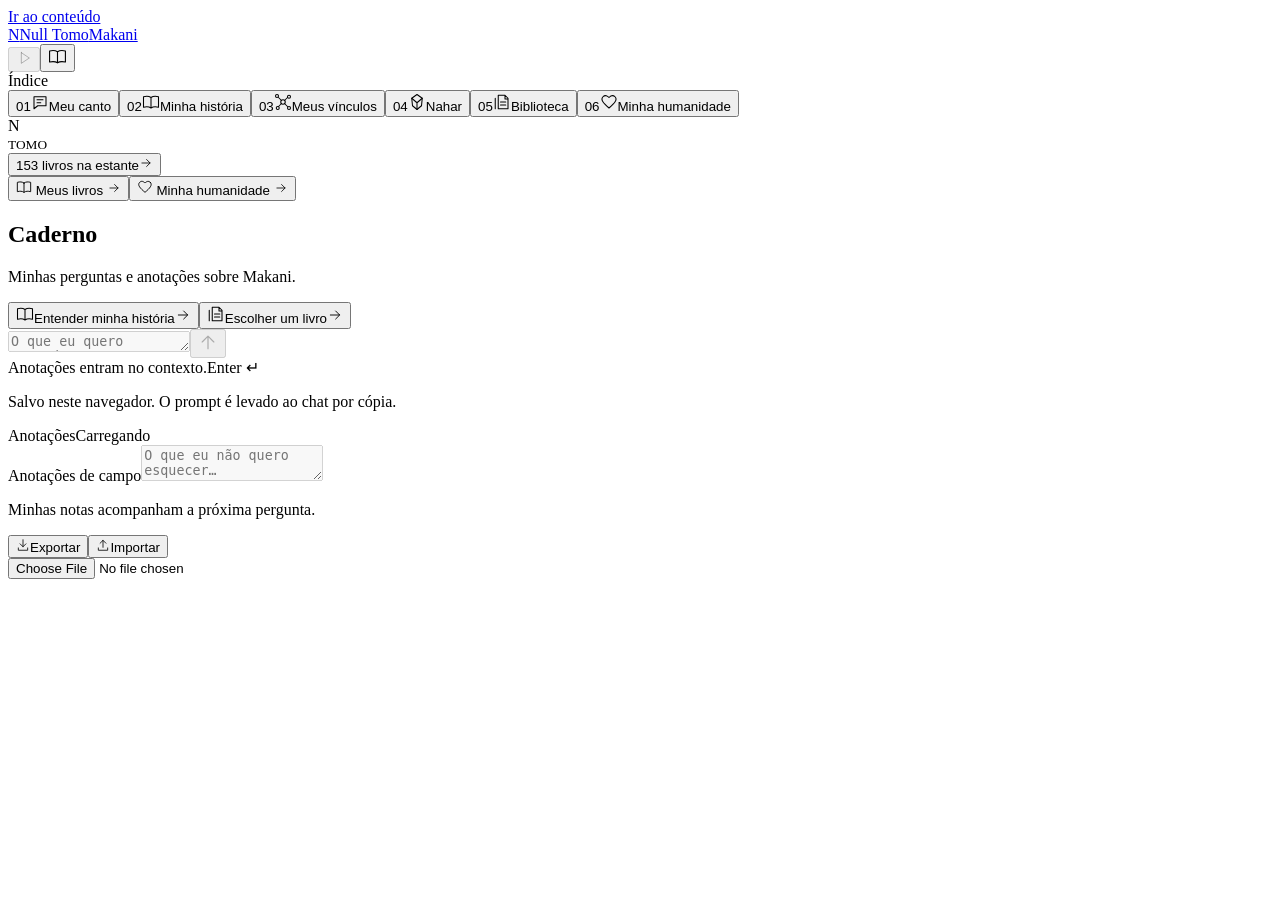
==== commit 72062ff2: "Integra o retrato de Null em 3D e remove o foco fixo do caderno" ====
--- a/index.html
+++ b/index.html
@@ -1 +1 @@
-<!DOCTYPE html><html lang="pt-BR"><head><meta charSet="utf-8"/><link rel="preconnect" href="/" crossorigin=""/><meta name="viewport" content="width=device-width, initial-scale=1, viewport-fit=cover, interactive-widget=resizes-content"/><link rel="stylesheet" href="/null-tomo/_next/static/chunks/0x1sjkl54cn8r.css" data-precedence="next"/><link rel="preload" as="script" fetchPriority="low" href="/null-tomo/_next/static/chunks/0wfurka9errm3.js"/><script src="/null-tomo/_next/static/chunks/352qrxp2t1_-m.js" async=""></script><script src="/null-tomo/_next/static/chunks/23e6jep2anmtk.js" async=""></script><script src="/null-tomo/_next/static/chunks/turbopack-1ao4l82qmpl3q.js" async=""></script><script src="/null-tomo/_next/static/chunks/1ua2kfq9s-me6.js" async=""></script><script src="/null-tomo/_next/static/chunks/0qnr1ipl2x_x7.js" async=""></script><script src="/null-tomo/_next/static/chunks/356nhesa8rw14.js" async=""></script><meta name="theme-color" content="#0D0B12"/><title>Null Tomo — Makani</title><meta name="description" content="O caderno de Null. Livros, história e anotações de Makani."/><meta name="robots" content="noindex, nofollow"/><link rel="icon" href="/null-tomo/favicon.svg"/><script src="/null-tomo/_next/static/chunks/0cz1d0mv5g_q7.js" noModule=""></script></head><body><div hidden=""><!--$--><!--/$--></div><main class="app-shell "><!--$!--><template data-dgst=""></template><!--/$--><a class="skip-link" href="#main-content">Ir ao conteúdo</a><header class="app-header"><a class="brand" href="#investigacao" aria-label="Null Tomo, investigação"><span class="brand-mark" aria-hidden="true">N<span></span></span><span>Null Tomo<span class="brand-sub">Makani</span></span></a><div class="header-actions"><button class="icon-button motion-toggle" aria-label="Pausar animação" aria-pressed="true" disabled=""><svg width="16" height="16" viewBox="0 0 24 24" fill="none" stroke="currentColor" stroke-width="1.4" stroke-linecap="round" stroke-linejoin="round" aria-hidden="true"><path d="m8 4 12 8-12 8V4Z"></path></svg></button><button class="explore-button" aria-label="Ver meu modelo"><svg width="16" height="16" viewBox="0 0 24 24" fill="none" stroke="currentColor" stroke-width="1.4" stroke-linecap="round" stroke-linejoin="round" aria-hidden="true"><path d="M3 8V3h5m8 0h5v5m0 8v5h-5M8 21H3v-5"></path><circle cx="12" cy="12" r="4"></circle></svg><span>Ver meu modelo</span></button><button class="icon-button mobile-context" aria-label="Abrir caderno e vínculo"><svg width="19" height="19" viewBox="0 0 24 24" fill="none" stroke="currentColor" stroke-width="1.4" stroke-linecap="round" stroke-linejoin="round" aria-hidden="true"><path d="M12 6c-3-2-6-2-10-1v14c4-1 7-1 10 1 3-2 6-2 10-1V5c-4-1-7-1-10 1Zm0 0v14"></path></svg></button></div></header><div class="workspace-grid"><nav class="navigation" aria-label="Arquivo de Null"><span class="eyebrow nav-label">Índice</span><div class="nav-links"><button class="nav-item active" aria-current="page"><span class="nav-number">01</span><svg width="18" height="18" viewBox="0 0 24 24" fill="none" stroke="currentColor" stroke-width="1.4" stroke-linecap="round" stroke-linejoin="round" aria-hidden="true"><path d="M4 5h16v12H9l-5 4V5Z"></path><path d="M8 9h8M8 13h5"></path></svg><span>Meu canto</span><span class="nav-active-dot"></span></button><button class="nav-item "><span class="nav-number">02</span><svg width="18" height="18" viewBox="0 0 24 24" fill="none" stroke="currentColor" stroke-width="1.4" stroke-linecap="round" stroke-linejoin="round" aria-hidden="true"><path d="M12 6c-3-2-6-2-10-1v14c4-1 7-1 10 1 3-2 6-2 10-1V5c-4-1-7-1-10 1Zm0 0v14"></path></svg><span>Minha história</span></button><button class="nav-item "><span class="nav-number">03</span><svg width="18" height="18" viewBox="0 0 24 24" fill="none" stroke="currentColor" stroke-width="1.4" stroke-linecap="round" stroke-linejoin="round" aria-hidden="true"><circle cx="12" cy="12" r="3"></circle><circle cx="4" cy="4" r="2"></circle><circle cx="20" cy="5" r="2"></circle><circle cx="5" cy="20" r="2"></circle><circle cx="20" cy="20" r="2"></circle><path d="m6 6 4 4m4 0 4-4m-4 8 4 4m-8-4-4 4"></path></svg><span>Meus vínculos</span></button><button class="nav-item "><span class="nav-number">04</span><svg width="18" height="18" viewBox="0 0 24 24" fill="none" stroke="currentColor" stroke-width="1.4" stroke-linecap="round" stroke-linejoin="round" aria-hidden="true"><path d="M12 2 5 7l1 10 6 5 6-5 1-10-7-5Z"></path><path d="m5 7 7 6 7-6m-7 6v9"></path></svg><span>Nahar</span></button><button class="nav-item "><span class="nav-number">05</span><svg width="18" height="18" viewBox="0 0 24 24" fill="none" stroke="currentColor" stroke-width="1.4" stroke-linecap="round" stroke-linejoin="round" aria-hidden="true"><path d="M7 3h9l4 4v14H7V3Zm9 0v5h4M3 7v14M10 12h7m-7 4h7"></path></svg><span>Biblioteca</span></button><button class="nav-item "><span class="nav-number">06</span><svg width="18" height="18" viewBox="0 0 24 24" fill="none" stroke="currentColor" stroke-width="1.4" stroke-linecap="round" stroke-linejoin="round" aria-hidden="true"><path d="M20 5c-3-3-6-1-8 1-2-2-5-4-8-1-4 4 1 9 8 15 7-6 12-11 8-15Z"></path></svg><span>Minha humanidade</span></button></div><div class="nav-bottom"><div class="archive-seal"><span class="seal-orbit"></span><span>N<br/><small>TOMO</small></span></div><button class="nav-library">153<!-- --> livros na estante<svg width="14" height="14" viewBox="0 0 24 24" fill="none" stroke="currentColor" stroke-width="1.4" stroke-linecap="round" stroke-linejoin="round" aria-hidden="true"><path d="M5 12h14m-6-6 6 6-6 6"></path></svg></button></div></nav><div class="main-content chat-content" id="main-content" tabindex="-1"><section class="chat-window flex min-h-0 flex-1 flex-col" aria-label="Investigação de Null"><div class="conversation-scroll" data-testid="conversation-scroll"><div class="quick-paths" aria-label="Minhas coisas"><button><svg width="16" height="16" viewBox="0 0 24 24" fill="none" stroke="currentColor" stroke-width="1.4" stroke-linecap="round" stroke-linejoin="round" aria-hidden="true"><path d="M12 6c-3-2-6-2-10-1v14c4-1 7-1 10 1 3-2 6-2 10-1V5c-4-1-7-1-10 1Zm0 0v14"></path></svg> Meus livros <svg width="14" height="14" viewBox="0 0 24 24" fill="none" stroke="currentColor" stroke-width="1.4" stroke-linecap="round" stroke-linejoin="round" aria-hidden="true"><path d="M5 12h14m-6-6 6 6-6 6"></path></svg></button><button><svg width="16" height="16" viewBox="0 0 24 24" fill="none" stroke="currentColor" stroke-width="1.4" stroke-linecap="round" stroke-linejoin="round" aria-hidden="true"><path d="M20 5c-3-3-6-1-8 1-2-2-5-4-8-1-4 4 1 9 8 15 7-6 12-11 8-15Z"></path></svg> Minha humanidade <svg width="14" height="14" viewBox="0 0 24 24" fill="none" stroke="currentColor" stroke-width="1.4" stroke-linecap="round" stroke-linejoin="round" aria-hidden="true"><path d="M5 12h14m-6-6 6 6-6 6"></path></svg></button></div><div class="welcome"><h1>Caderno</h1><p class="welcome-copy">Minhas perguntas e anotações sobre Makani.</p><div class="suggestions" aria-label="Caminhos para começar"><button><svg width="18" height="18" viewBox="0 0 24 24" fill="none" stroke="currentColor" stroke-width="1.4" stroke-linecap="round" stroke-linejoin="round" aria-hidden="true"><path d="M12 6c-3-2-6-2-10-1v14c4-1 7-1 10 1 3-2 6-2 10-1V5c-4-1-7-1-10 1Zm0 0v14"></path></svg><span class="button-label">Entender minha história</span><svg width="16" height="16" viewBox="0 0 24 24" fill="none" stroke="currentColor" stroke-width="1.4" stroke-linecap="round" stroke-linejoin="round" aria-hidden="true"><path d="M5 12h14m-6-6 6 6-6 6"></path></svg></button><button><svg width="18" height="18" viewBox="0 0 24 24" fill="none" stroke="currentColor" stroke-width="1.4" stroke-linecap="round" stroke-linejoin="round" aria-hidden="true"><path d="M7 3h9l4 4v14H7V3Zm9 0v5h4M3 7v14M10 12h7m-7 4h7"></path></svg><span class="button-label">Escolher um livro</span><svg width="16" height="16" viewBox="0 0 24 24" fill="none" stroke="currentColor" stroke-width="1.4" stroke-linecap="round" stroke-linejoin="round" aria-hidden="true"><path d="M5 12h14m-6-6 6 6-6 6"></path></svg></button></div></div></div><div class="composer-area"><form class="composer glass backdrop-blur-xl"><div class="composer-context"><span class="receipt-dot"></span><span>Em foco: <!-- -->Necta Tomo</span><span class="composer-mode">Prompt com contexto</span></div><div class="composer-input"><textarea aria-label="Sua pergunta" placeholder="O que eu quero entender?" rows="1" maxLength="20000" disabled=""></textarea><button class="send-button" type="submit" disabled="" aria-label="Preparar pergunta"><svg width="20" height="20" viewBox="0 0 24 24" fill="none" stroke="currentColor" stroke-width="1.4" stroke-linecap="round" stroke-linejoin="round" aria-hidden="true"><path d="m5 12 7-7 7 7m-7-7v15"></path></svg></button></div><div class="composer-bottom"><span>Anotações entram no contexto.</span><span>Enter <span aria-hidden="true">↵</span></span></div></form><p class="composer-disclaimer">Salvo neste navegador. O prompt é levado ao chat por cópia.</p></div></section></div><aside class="context-panel" aria-label="Caderno e vínculo"><div class="context-heading"><span class="eyebrow">Em foco</span></div><label class="sr-only" for="focus-desktop">Vínculo em foco</label><select id="focus-desktop" class="focus-select"><option value="necta" selected="">Necta Tomo</option><option value="rold">Rold Tomo</option><option value="ruby">Capitã Ruby</option><option value="ludi">Ludi Manastre</option><option value="tomologia">Tomologia</option><option value="nahar">Nahar</option><option value="escriba">Escriba das Lacunas</option><option value="humanidade">Minha humanidade</option></select><div class="context-role">Minha mãe · ocultista</div><span class="evidence-tag">Nos registros</span><p class="context-copy">Minha mãe estudava runas, fórmulas e documentos ocultistas. Segundo o manuscrito, o Nahar passou dela pra mim durante a gestação. Ainda não sei o que aconteceu depois que ela partiu.</p><div class="source-links"><button><svg width="13" height="13" viewBox="0 0 24 24" fill="none" stroke="currentColor" stroke-width="1.4" stroke-linecap="round" stroke-linejoin="round" aria-hidden="true"><path d="M7 3h9l4 4v14H7V3Zm9 0v5h4M3 7v14M10 12h7m-7 4h7"></path></svg><span class="button-label">O que Necta trouxe das ruínas</span><svg width="13" height="13" viewBox="0 0 24 24" fill="none" stroke="currentColor" stroke-width="1.4" stroke-linecap="round" stroke-linejoin="round" aria-hidden="true"><path d="M5 12h14m-6-6 6 6-6 6"></path></svg></button><button><svg width="13" height="13" viewBox="0 0 24 24" fill="none" stroke="currentColor" stroke-width="1.4" stroke-linecap="round" stroke-linejoin="round" aria-hidden="true"><path d="M7 3h9l4 4v14H7V3Zm9 0v5h4M3 7v14M10 12h7m-7 4h7"></path></svg><span class="button-label">A herança de Null</span><svg width="13" height="13" viewBox="0 0 24 24" fill="none" stroke="currentColor" stroke-width="1.4" stroke-linecap="round" stroke-linejoin="round" aria-hidden="true"><path d="M5 12h14m-6-6 6 6-6 6"></path></svg></button></div><button class="investigate-link">Entender isso melhor <svg width="16" height="16" viewBox="0 0 24 24" fill="none" stroke="currentColor" stroke-width="1.4" stroke-linecap="round" stroke-linejoin="round" aria-hidden="true"><path d="M5 12h14m-6-6 6 6-6 6"></path></svg></button><div class="notes-heading"><span class="eyebrow">Anotações</span><span class="save-indicator">Carregando</span></div><label class="sr-only" for="notes-desktop">Anotações de campo</label><textarea id="notes-desktop" class="field-notes" disabled="" placeholder="O que eu não quero esquecer…"></textarea><p class="notes-help">Minhas notas acompanham a próxima pergunta.</p><div class="notes-actions"><button><svg width="14" height="14" viewBox="0 0 24 24" fill="none" stroke="currentColor" stroke-width="1.4" stroke-linecap="round" stroke-linejoin="round" aria-hidden="true"><path d="M12 3v12m-5-5 5 5 5-5M4 17v4h16v-4"></path></svg>Exportar</button><button><svg width="14" height="14" viewBox="0 0 24 24" fill="none" stroke="currentColor" stroke-width="1.4" stroke-linecap="round" stroke-linejoin="round" aria-hidden="true"><path d="M12 16V4m-5 5 5-5 5 5M4 17v4h16v-4"></path></svg>Importar</button></div></aside></div><input type="file" accept="application/json,.json" class="sr-only" aria-label="Importar caderno"/></main><!--$--><!--/$--><script id="_R_">(globalThis["TURBOPACK"] || (globalThis["TURBOPACK"] = [])).push({"otherChunks":["static/chunks/0wfurka9errm3.js","static/chunks/352qrxp2t1_-m.js","static/chunks/23e6jep2anmtk.js"],"runtimeModuleIds":[94553]});</script><script src="/null-tomo/_next/static/chunks/0wfurka9errm3.js" async=""></script><script>(self.__next_f=self.__next_f||[]).push([0])</script><script>self.__next_f.push([1,"1:\"$Sreact.fragment\"\n2:\"/null-tomo/_next/static/chunks/1ua2kfq9s-me6.js\"\n3:I[39756,[\"$2\"],\"default\"]\n4:I[37457,[\"$2\"],\"default\"]\n6:\"/null-tomo/_next/static/chunks/0qnr1ipl2x_x7.js\"\n7:\"/null-tomo/_next/static/chunks/356nhesa8rw14.js\"\n8:I[88258,[\"$2\",\"$6\",\"$7\"],\"default\"]\n8a:\"ViewportBoundary\"\n8b:I[97367,[\"$2\"],\"$8a\"]\n8d:\"MetadataBoundary\"\n8e:I[97367,[\"$2\"],\"$8d\"]\n8f:\"$Sreact.suspense\"\n91:I[68027,[\"$2\"],\"default\",1]\n:HL[\"/null-tomo/_next/static/chunks/0x1sjkl54cn8r.css\",\"style\"]\n:HC[\"/\",\"\"]\n9:Tdf2,title: 1° constituição Poli\nauthor: TcomTrp\npages:\n#- ===================\n\n\n            1ª\n   CONSTITUIÇÃO DA          REPÚBLICA DE\n         SOLARIS\n\n\n\nRedigido por: K. Ashtar\n\nSolmara, Lunae, Ano 3 \n===================\n#- \n\n\n\n\n  TÍTULO I — DAS       DISPOSIÇÕES             GERAIS\n#- Art. 1º Esta Constituição regula a ordem, a justiça e a segurança da Cidade de Solaris.\n#- Art. 2º Toda construção dependerá de autorização do Regente do Distrito ou dos Governantes, visando preservar a estética e a qualidade de vida.\n#- Art. 3º Combates com armas capazes de causar corte ou ferimentos somente poderão ocorrer em arena autorizada, com ao menos uma testemunha e medicamentos disponíveis.\n#- Art. 4º É proibido ocultar a própria identidade por máscaras ou disfarces em locais públicos ou propriedades alheias sem autorização do proprietário.\n#- Art. 5º Em caso de morte ou abandono de moradia, não havendo herdeiro ou familiar que reivindique os bens no prazo de uma semana, estes serão incorporados ao patrimônio público para projetos comunitários.\n#- Art. 6º O asilo dependerá de votação e justificativa, destinando-se apenas à proteção temporária durante investigação, sendo vedado a criminosos.\n#- \n \n\n\n\n  TÍTULO II — DA       JUSTIÇA E DA        INVESTIGAÇÃO§§\n#- Art. 7º Investigações em Solaris somente ocorrerão mediante autorização do Regente da Justiça ou dos Governantes.\n#- Art. 8º Investigadores autorizados, mediante mandato, poderão ingressar em residências para busca de provas, sendo vedado roubar, agredir ou causar dano aos cidadãos.\n#- § 1º Em casos excepcionais, havendo provas prévias, autorização do Regente da Justiça e acompanhamento militar, poderá o suspeito ser contido para busca rápida e apreensão de armas ou provas, utilizando-se medicamentos quando necessário.\n#- § 2º Todo material apreendido será identificado, armazenado sob fiscalização do Regente da Justiça e devolvido após absolvição ou cumprimento da pena.\n#- \n\n\n\n\n TÍTULO III — DOS     CRIMES E DAS             PENAS\n#- Art. 9º Constituem crimes contra o patrimônio:\nI — Roubo: multa de 100 Lyrius; inadimplida, sujeita o infrator a trabalho comunitário, prisão ou expulsão.\n\nII — Assalto: confisco dos bens, multa correspondenteao prejuízo e prisão de até 1 Sovran.\n#- III — Fraude: multa equivalente ao valor obtido ou pactuado.\n\nIV — Vandalismo: reparação integral do dano e, em casos graves, prisão de até 6 dias.\n#- Art. 10. Constituem crimes contra a pessoa:\n\nI — Assassinato: restituição dos bens da vítima e perda dos equipamentos.\na) Doloso: pena de morte.\nb) Culposo: prisão de até 1 Sovran.\nc) Por vingança: pena definida pelo Tribunal.\n#- II — Tentativa de assassinato:\na) Dolosa: pena de morte.\nb) Mediante coação: identificação do mandante e julgamento pelo Tribunal.\nIII — Sequestro: prisão de até 1 Sovran, perda dos pertences e multa ou\ntrabalho comunitário.\n#- IV — Desrespeito ao cidadão: advertência; persistindo a conduta, confisco dos armamentos e julgamento pelo Tribunal.\n#- Art. 11. Constituem crimes contra a Administração Pública:\n\nI — Corrupção simples: perda do cargo e inelegibilidade.\n\nII — Corrupção grave: apagamento histórico e pena de morte.\n#- Art. 12. Constitui organização criminosa a associação de três ou mais pessoas para a prática de crimes em prejuízo de Solaris.\n\nParágrafo único. O líder será condenado ao exílio, cabendo ao Tribunal fixar a pena dos demais integrantes.\n#- a:T56a,title: 037 RegiHisto\nauthor: TcomTrp\npages:\n#- Sinceramente, não sei o que eu tinha em mente quando escolhi esse lugar, não aguento mais toda essa areia, esses malditos grãos de areia parecem achar cada abertura possível da minha roupa e se alojar nos lugares mais irritantes e insuportáveis.\n\n#- Em outra instância, ainda estou organizando o novo laboratório, fazer tudo sozinho está me dando mais trabalho do que eu lembrei que deu na primeira vez… Talvez a idade esteja finalmente me atingindo… Não tenho tanta resistência quanto eu achei que tinha…\n\n#- Pelo menos consegui avançar um pouco em meus estudos sobre o Eco, um avanço significativo, consegui replicá-lo! Primeiro fiz um grimório a partir do eco, utilizando ele como força catalisadora base do grimório, demorei um pouco pra descobrir como fazer, mas deu certo.\n\n#- Quem disse que precisa ser ocultista pra fazer isso? Com tempo suficiente, consigo descobrir o que quiser. Como eu descobri que, canalizando a energia espiritual do eco através do grimório, eu consigo transformar um cristal mágico em outro eco.\n\n#- Esses Ecos sintéticos são fracos e instáveis no momento, mas acredito que isso é só questão de tempo até que eu descubra uma maneira de os estabilizar melhor, esses protótipos duram cerca de 5 minutos antes da energia se condensar e ele voltar a ser um cristal comum…\n\n#- b:T56e,title: 043 RegiHisto\nauthor: TcomTrp\npages:\n#- Tem algo acontecendo… A caverna parece estar se alterando aos poucos… Como se tivesse algo mesclando opostos que não deveriam ser mesclados… Acho que é um efeito do Eco, mas eu preciso continuar minha pesquisa, eu sinto que estou quase lá…\n\n#- Fora isso eu consegui algo novo, refinei meu método de criação, agora os ecos sintéticos estão durando cerca de 15 minutos antes de voltarem a se tornar cristais mágicos comuns… Pelo menos a maioria, algo curioso aconteceu com um deles.\n\n#- Enquanto caminhava pela caverna segurando um eco sintético acabei escorregando em uma pedra congelada que não estava ali naquela manhã, quando cai, o eco caiu de minha mão e se partiu ao tocar o chão, formando dois cristais diferentes, opostos assim como a caverna…\n\n#- Um emanava um calor intenso, quase queimei minha mão ao tocá-lo, parecia um tipo de cristal ígneo, com lava pura em seu interior… Enquanto o outro sugava todo calor do seu arredor, até mesmo a minha quando o toquei, este emite um pequeno brilho azulado de seu interior.\n\n#- Curioso como são forças opostas, mas eles parecem se completar, talvez se eu conseguir uma maneira de juntá-los eles se tornem um eco estável? Atualmente é a minha única teoria que faça um mínimo de sentido… Eu vou conseguir fazer esse Eco, de um jeito ou de outro…\n\n#- c:T440,title: 050 RegiHisto\nauthor: TcomTrp\npages:\n#- Ter que se molhar toda hora não está me fazendo bem… Minha saúde está se deteriorando cada dia mais… Essa tosse é o mais irritante, o médico recomendou repouso imediato, mas eu não posso parar, sinto que eu estou quase lá, a um passo de descobrir como esses cristais funcionam…\n#- Resolvi fazer uma aposta arriscada, após recriar vários dos cristais, resolvi fragmentá-los ainda mais, afinal, se eu descobri como eles são em sua essência eu posso descobrir como fazê-los interagir melhor entre si.\n#- Os fragmentos menores tem menos energia espiritual, um fluxo pequeno e com uma mudança de temperatura ainda menor, mas mesmo assim parecem se repelir, ainda mais do que os maiores se repelem, o que me surpreende, pensei que eles seriam mais maleáveis…\n\n#- Tem algo faltando, eu sei que tem, alguma coisa que faça com que os fragmentos maiores consigam se unir apesar das forças contrárias, essa é a resposta, mas o que está faltando? Alguma coisa que possa estabilizar os opostos e gerar um equilíbrio…?\n\n#- d:T101b,title: A Carta Contos\nauthor: TcomTrp\npages:\n#- ======A Carta======\n\nCapítulo 1 — A Despedida\n\nNo dia em que Thomas partiu para a guerra, o céu estava cinzento.\n\nEle segurou as mãos de sua esposa, Elena, e prometeu:\n\n— Eu volto.\n#- Ela sorriu, embora o medo estivesse estampado em seus olhos.\n\nO portão da cidade se fechou atrás dos soldados, e Elena ficou observando até que a última bandeira desaparecesse no horizonte.\n#- Naquela noite, ela escreveu uma carta.\n\nNão tinha para onde enviar.\n\nMesmo assim, escreveu.\n#- \"Hoje a casa parece vazia sem você.\"\n\nQuando terminou, dobrou a folha cuidadosamente e a guardou em uma gaveta.\n#- Capítulo 2 — As Primeiras Cartas\n\nOs dias passaram devagar.\n\nToda semana, Elena escrevia outra carta.\n\nContava sobre a colheita.\n#- Sobre os vizinhos.\n\nSobre o gato que insistia em dormir na cadeira de Thomas.\n\nEscrever fazia com que ela se sentisse próxima dele.\n\nAs cartas se acumulavam.\n#- Uma.\n\nCinco.\n\nDez.\n\nVinte.\n\nTodas guardadas.\n\nTodas esperando o dia em que ele voltaria.\n#- Capítulo 3 — O Silêncio\n\nMeses se transformaram em anos.\n\nAlguns soldados retornaram.\n\nOutros não.\n\nMas Thomas não estava entre eles.\n#- As pessoas começaram a dizer que talvez ele tivesse morrido.\n\nElena nunca acreditou.\n\nToda noite, acendia uma vela na janela.\n#- E toda semana escrevia uma nova carta.\n\nComo se ele ainda pudesse lê-las um dia.\n#- Capítulo 4 — O Baú\n\nQuando a gaveta ficou pequena demais, ela comprou um baú.\n\nLá dentro guardou cada carta.\n\nCentenas delas.\n\nHavia cartas felizes.\n#- Cartas tristes.\n\nCartas cheias de esperança.\n\nE cartas escritas em noites em que ela chorava tanto que a tinta ficava borrada.\n\nMesmo assim, continuava escrevendo.\n#- Capítulo 5 — Os Anos\n\nO tempo não parou.\n\nOs cabelos de Elena ficaram grisalhos.\n\nAs mãos ficaram marcadas pelo trabalho.\n\nMas o ritual permaneceu.\n#- Uma carta.\n\nToda semana.\n\nSem falhar.\n\nAlgumas pessoas achavam aquilo triste.\n\nOutras achavam loucura.\n\nEla apenas chamava de esperança.\n#- Capítulo 6 — O Último Inverno\n\nNaquele inverno, Elena sentiu que suas forças estavam acabando.\n\nO frio parecia mais forte.\n\nAs escadas pareciam mais longas.\n#- E escrever estava cada vez mais difícil.\n\nMesmo assim, ela escreveu outra carta.\n\nDepois outra.\n\nE mais uma.\n\nComo sempre havia feito.\n#- Capítulo 7 — A Última Carta\n\nNuma noite silenciosa, sentada ao lado da lareira, Elena pegou uma folha em branco.\n\nPensou durante muito tempo.\n\nEntão escreveu:\n#- Meu querido Thomas.\"\n\n\"Não sei se você está vivo.\"\n\n\"Não sei se algum dia lerá isto.\"\n\n\"Mas escrevi porque era a única forma de continuar ouvindo sua voz na minha memória.\"\n#- \"Se você voltar e eu não estiver aqui, procure o baú.\"\n\n\"Lá dentro está toda a minha vida.\"\n\n\"E em cada carta existe um pouco do amor que nunca foi embora.\"\n#- Ela dobrou a folha.\n\nColocou junto das outras.\n\nE fechou o baú.\n\nPela última vez.\n#- Capítulo 8 — O Retorno\n\nNa primavera seguinte, um viajante chegou à cidade.\n\nEra um homem velho.\n\nMarcado pelo tempo.\n\n#- Carregava cicatrizes de uma guerra que parecia ter acontecido em outra vida.\n\nSeu nome era Thomas.\n\nEle havia sobrevivido.\n\nPassara anos preso em terras distantes.\n#- Anos tentando voltar para casa.\n\nQuando finalmente chegou...\n\nencontrou apenas silêncio.\n#- Capítulo 9 — O Baú\n\nOs vizinhos o levaram até a antiga casa.\n\nTudo estava como Elena havia deixado.\n\nExceto ela.\n\nThomas encontrou o baú.\n\nAbriu lentamente.\n#- E viu centenas de cartas.\n\nUma para cada semana.\n\nUma para cada ano.\n\nUma para cada momento que haviam passado separados.\n#- Ele passou dias lendo.\n\nRindo.\n\nChorando.\n\nLembrando.\n#- Capítulo 10 — O Final\n\nA última carta foi a mais difícil.\n\nQuando terminou de lê-la, ficou em silêncio por muito tempo.\n\nEntão levou o baú até o jardim.\n#- Sentou-se ao lado da árvore onde haviam prometido envelhecer juntos.\n\nE ali permaneceu até o anoitecer.\n\nSegurando a última carta.\n\nPorque depois de tantos anos tentando voltar para casa...\n#- ele finalmente tinha chegado.\n\nMas a pessoa que mais queria encontrar...\n\njá não estava mais lá.\n#- e:T2e25,title: A Estrela Cinzenta Reli\nauthor: TcomTrp\npages:\n#- ╔                       ╗\n\n\n     O AMORTANCROM    \n\n  \"A Estrela Cinzenta\"\n              ★\n\n\n\n\n\n\n╚                        ╝\n#- O Amortancrom é uma coletânea de livros, papiros e tábulas antigas de escritos anciãos sobre a Fé Amortante, a Estrela Cinzenta foi compilada pela antiga ORDEM MAGISTRAL DE CAYACAYANAYA.\nSeu conteúdo foi perdido após o ataque ao Monastério. ➜\n#- Felizmente, suas passagens e ensinamentos eram decorados copiosamente pelos iniciados da Fé, graças a este trabalho a palavra da Estrela Cinzenta não foi completamente perdida e agora segue sendo reescrita pela Irmã\nZamiriana Asshaí.\n#- \n\n    ❝Achei-me em espírito, no dia do Senhor, e ouvi por detrás de mim uma grande voz, como de trombeta... dizendo: O que vês, escreve em    um livro...❞\n#- Livro de Zeeleth\nCapítulo 01\n\nNo princípio, não havia voz, nem forma, nem sopro que se movesse sobre o vazio. E não havia quem visse, nem quem ouvisse, nem quem respondesse ao chamado que jamais fora feito. E na ausência de tudo havia Deus.\n#- Mudo, e não proferia palavra. Surdo, e não percebia som. Cego, e não contemplava sua própria vastidão. E ainda assim, é, era e será. E no silêncio absoluto de sua existência, algo nele se moveu, seu vazio encheu-se de cor e formas, e das cores e formas veio os seus\nsentimentos.\n#- E o primeiro dos sentimentos foi a Ira.\nE da Ira nasceu o Fogo, ardente e indomado,\ne com ele veio o Caos, que rasgou o nada e deu forma ao conflito das coisas.\nE o Deus Inerte sentiu a Ausência. E da Ausência nasceu o Tempo, que passou a devorar o instante. ➜\n#- e com ele veio a Entropia, que tudo desfaz e conduz ao esquecimento.\n\nE o Deus Inerte sentiu a Tristeza. E da Tristeza nasceram as Águas profundas,\ne o Frio que nelas habita, silencioso e eterno.\n\n                         ➜\n#- E o Deus Inerte sentiu o Amor. E do Amor veio o Calor, suave e gerador,\ne dele brotou a Vida, que cresce, se move e persiste.\n\nE o Deus Inerte sentiu a Dor. E da Dor vieram a Morte e a Vida entrelaçadas como amantes uma da outra.\n                          ➜\n#- pois uma caminha ao lado da outra desde o primeiro suspiro até o último silêncio.\nE assim, pelos sentimentos primordiais, o vazio deixou de ser vazio,\ne a criação começou sem ser percebida por aquele próprio que a mesma gerou.\n\n                          ➜\n#- Livro de Zeeleth\nCapítulo 02\n\nE dos sentimentos que fluíram de Deus, surgiram os Sete,\nSantos, aqueles que tomariam para si o encargo de ordenar o que fora gerado sem direção.\n\n\n                          ➜\n#- Dos Santos:\n\nE levantou-se o Santo de Branco.\n\ne sobre ele repousou o domínio da matéria, da forma e da paz,\ne tudo que poderia ser tocado e habitado passou por suas mãos.\n\n                          ➜\n#- E ergueu-se o Santo de Amarelo,\n\nGuardião do que não se vê. Senhor do espírito e do desconhecido que habita além do véu que separa o Mundo do Submundo, a Carne da Alma, a Fala do Pensamento.\n\n                          ➜\n#- E manifestou-se o Santo de Vermelho.\n\n\nPortador do amor ardente e do prazer que move os corpos,\ne acendeu nos seres o desejo de existir uns para os outros, de unir carne a carne, desejo e prazer como um só.\n                          ➜\n#- E veio a Santa de Verde.\n\nE nela foram depositados todos os sentimentos dos seres conscientes e inconscientes, da alegria à angústia, da esperança ao desespero, e tudo o que sente ao nascer e ao morrer.\n                          ➜\n#- E surgiu o Santo de Preto,\n\nQue tomou para si o peso do tempo, da entropia e das leis invisíveis, e ordenou o caminhar das estrelas, o cair dos corpos e o fim inevitável de todas as coisas, até mesmo o seu próprio.\n                          ➜\n#- E despertou o Santo de Cinza.\n\nE nele habitou a consciência e a memória do mundo.\nA centelha que permite aos seres conhecerem a si mesmos, a questionarem, a aprenderem, a inovarem e a serem.\n                          ➜\n#- E levantou-se a Santa de Roxo,\n\nPortadora da dor, da morte e da vida,\ne em suas mãos o fim da carne tornou-se passagem,\ne o sofrimento tornou-se parte do caminho.\n\n\n                          ➜\n#- E a todos os Santos foram lhe entregues pedras para que ferissem a criação, assim a criação se lembra e obedece aos Santos, e cada Pedra foi lascada e lançada pelo mundo para que os Homens e Animais pudessem existir por cima das leis fundamentais da criação.                ➜\n#- Livro de Zeleeth\nCapítulo 03\n\nE os Sete olharam sobre o que havia sido gerado, e viram que havia forma, mas não ordem. E o Santo de Branco moldou a terra e a pedra.\nE a Santa de Verde encheu os seres de sentir.\n                          ➜\n#- E o Santo de Vermelho os ligou em laços de desejo e afeto. E o Santo de Preto determinou o curso de todas as coisas, e nenhuma delas escapou ao peso do tempo. E o Santo de Amarelo estendeu o véu entre o visível e o invisível.\n\n                          ➜\n#- e fez morada para aquilo que não pertence ao mundo material.\n\nE o Santo de Cinza concedeu entendimento aos seres que caminham\npara que soubessem que existem.\n\n\n                         ➜\n#- E a Santa de Roxo marcou todos com o fim, para que nenhum esquecimento fosse eterno, e nenhuma existência fosse sem propósito.\n\n\n\n\n\n\n                          ➜\n#- Livro de Zeeleth\nCapítulo 04\n\nE assim o mundo e o submundo tomaram forma.\n\nE houve calor, e houve frio.\nE houve vida, e houve morte.\nE houve ordem, e houve ruína.\n                          ➜\n#- E o Deus Inerte permaneceu.\n\nSem ver o que fora criado, sem ouvir o que nele ecoava, sem falar sobre o que jamais soube que fez.\n\nE os Sete governaram em seu lugar,\ne sustentaram a criação que nasceu do sentir.              ➜\n#- E assim começou tudo aquilo que é,\ne tudo aquilo que um dia deixará de ser.\n\nPois como houve o tempo da criação, há de vir o tempo da destruíção, e quando os segundos acabarem, enfim chegará o dia em que você não agradecerá.\n                          ➜\n#- Livro dos Caminhos\nCapítulo 01\n\nE assim foi estabelecido entre os Amortantes que toda existência caminha entre dois domínios,\ne nenhum deles é completo sem o outro.\n\nAo primeiro caminho chamaram Mundo.\n                          ➜\n#- E o Mundo é tudo aquilo que pesa, que ocupa espaço e que se deixa tocar.\nÉ a terra que sustenta os pés, o vento que atravessa os corpos,\no calor que nutre a vida e o frio que a recolhe. No Mundo, todas as coisas nascem, crescem e se desfazem.              ➜\n\n#- E não há nele pureza absoluta, pois aquilo que constrói também corrói, e aquilo que fere também ensina.\nPois é sábido que o mesmo sangue que corre em tuas veias que te deixa vivo também escapa ao corte da espada traz a tí o fim de toda vida.\n\n                          ➜\n\n#- E ao segundo caminho chamaram Submundo.\n\nE o Submundo não possui forma que os olhos possam reter,\nnem matéria que as mãos possam alcançar. É o domínio das ideias, das lembranças e daquilo que persiste mesmo quando o corpo retorna ao pó.        ➜\n#- E nele não há silêncio,\npois tudo o que foi pensado, sentido e vivido ecoa sem cessar.\n\nE assim como no Mundo, também no Submundo não há bem perfeito nem mal absoluto, pois aquilo que consola também pode ferir.\n                          ➜\n#- Livro dos Caminhos\nCapítulo 02\n\nE é entendido o destino dos que deixam o Mundo.\nQuando o corpo se desfaz e retorna à terra, a alma, que nele habitava, é devolvida ao ciclo da matéria, e dela surgirão novas formas, cores e novos começos.       ➜\n#- Mas o espírito não permanece. O espírito caminha a seguir.\n\nE seu caminho o conduz ao Submundo,\nonde não encontra juízes, nem tronos, nem sentenças proferidas por vozes superiores. Ali, sozinhos e enfim isolados cada um encontra a si mesmo.➜\n#- E no Submundo, o espírito é confrontado por suas próprias existências passadas.\n\nE vê a si mesmo como criança, quando conhecia o mundo sem compreendê-lo. E vê a si mesmo como jovem,\nquando desejava mais do que podia sustentar.             ➜\n#- E vê a si mesmo em todos os momentos onde escolheu, e em todos aqueles onde deixou de escolher.\n\nE nenhuma dessas formas é silenciada.\nCada uma fala. Cada uma recorda. Cada uma revela aquilo que foi esquecido ou ignorado.\n                          ➜\n#- E não há acusação,\npois nada ali julga.\nE não há absolvição, pois nada é apagado.\nHá apenas a total compreensão. E o espírito aprende ao contemplar a si mesmo,\ne ao reconhecer que cada ação nasceu de um caminho anterior.\ne que cada erro carrega consigo a semente do futuro.  ➜\n#- Livro dos Caminhos\nCapítulo 03\n\nO Submundo não existe para recompensar nem para punir. Sua função é mais antiga e mais severa do que ambas as coisas. Ele existe para revelar tudo aquilo que no Mundo pode ser escondido por palavras.              ➜\n#- A morte remove do homem suas posses, seus títulos, seus exércitos e suas riquezas; porém não o separa de si mesmo.\n\nÉ por essa razão que os iniciados ensinam que ninguém entra sozinho no Submundo.\n\n\n                          ➜\n#- Ao chegar ao outro domínio, o espírito encontra todas as formas que um dia habitou. A criança que foi, o jovem que sonhou, o adulto que escolheu e o ancião que suportou o peso dos anos permanecem ali como partes inseparáveis de uma mesma existência.\n                          ➜\n#- Cada uma delas carrega memórias, expectativas e feridas próprias.\n \nCada uma delas conhece verdades que as outras ignoraram. E é diante delas que o espírito recém-chegado deverá responder.\n\n                          ➜\n#- O Submundo não possui uma única forma de julgamento. Ele fala a linguagem que o espírito passou a existência inteira aprendendo. Aquele que dedicou sua vida ao combate poderá encontrar a si mesmo nos campos de batalha que construiu ou destruiu.\n                          ➜\n#- Aquele que viveu entre leis e acusações poderá atravessar tribunais erguidos por sua própria consciência.\n\nO estudioso poderá enfrentar perguntas para as quais jamais encontrou resposta.\n\n\n                          ➜\n#- O sacerdote poderá ouvir suas próprias pregações retornarem contra si.\n\nAssim ocorre porque o Submundo não cria castigos. Ele apenas revela o preço verdadeiro das coisas vividas em vida.\n\n\n                          ➜\n#- Por essa razão, os Amortantes ensinam que nenhuma ação desaparece quando é concluída.\n\nToda escolha continua existindo, ainda que seus ecos não sejam de imediato percebidos.\n\n\n                          ➜\n#- O homem que espalha violência deixa marcas em si mesmo antes mesmo de deixá-las nos outros, o homem que cultiva a bondade transforma a si próprio da mesma maneira. O Mundo oculta essa mudança sob o movimento dos dias, o Submundo não conhece tal distração.\n                          ➜\n#- Ali, cada espírito é confrontado pela soma completa daquilo que se tornou. O desafio do Véu é mais profundo, pois exige que cada indivíduo contemple a própria existência sem mentiras e sem conforto. Por isso alertamos que não tema a morte, e sim uma vida mal vivida.  ➜\n#- Deus não pune, os Santos não perseguem e o Submundo não odeia.\n\nE quanto mais longa for a sombra lançada por uma vida, mais longa será a estrada que deverá ser percorrida após ela.\n#- \"Não temas a morte, tema apenas chegar ao Véu sem ter aprendido a viver, e quando concluído o caminho verás que até a morte morrerá.\"\n\n- \"Face-Marcada\",\nIrmão Iniciado,  Peregrino dos Três Retornos.\n#-    Fim do primeiro        manuscrito.\n\n\n\n\n\n   Redigido por:      Zamiriana Asshaí    Devota do Cinza         Líder do           Gethsemane\n#- f:T156f,"])</script><script>self.__next_f.push([1,"title: A tempestade Filo\nauthor: TcomTrp\npages:\n#- ⓊⓁ\n\n\n-------------------\n\nA Tempestade\n\n-------------------\n\n\nUm livro por: Azhral Kaelzar\n\n1° Manuscrito\n\n#- Sumário:\n\nA Tempestade - Pg.3\n\nO Som do Pânico - Pg.8\n \nO Carniçal - Pg.15\n\nResistência e Aceitação - Pg.17\n\nNotas do Autor - Pg.21\n#- A Tempestade\n\nÉ comum a consciência ser considerada uma benção. Eis seu impacto: o mundo é dominado por formas de vida pensantes.\n\nO discernimento, no entanto, traz consigo um fardo. \n#- Todo animal, racional ou não, busca pelo conforto. Assim como cachorros sentam para receber petiscos, os seres conscientes tentam controlar todas as situações. Há conforto na ilusão do controle.\n\nComo cito em \"O Desconhecido\", é\n#- natural possuir medo do desconhecido. Portanto, para se manter confortável, já que não se pode controlar o desconhecido, as pessoas simplesmente escolhem se afastar.\n\nA tranquilidade prolongada enfraquece a tolerância ao\n#- imprevisível.\n\nSe algo quebra, subverte expectativas ou avaria seu cotidiano, sempre é encontrado um culpado. Mesmo quando não existe um, e essa é uma problemática fora do controle de qualquer: mero produto do infortúnio.\n#- Em sociedade, gera-se a ansiedade coletiva, a busca por evitar sair da zona de conforto. Sempre um culpado. \n\nQuando chega uma Tempestade, uma ruptura, é comum, quase instintiva, a pergunta:\n\n\"Por quê eu?\"\n#- O Som do Pânico\n\nLaguna era uma ilha acostumada à calmaria. Em seguimento lógico ao capítulo anterior, é possível concluir que os habitantes desta ilha estavam acomodados em seu pacifismo. Uma era de paz, onde os tópicos mais alarmantes eram \n#- mundanos, como o sumiço de uma rainha que havia se retirado para descanso.\n\nEventualmente, inicia-se fogo súbito em mata seca. Sem prenúncio ou aviso. O Carniçal, uma criatura bestial mas, de acordo com os cidadãos de Toran, consciente, surge em Laguna.\n#- A crise iniciou-se como ataques a animais em cercados. As pessoas não pareciam preocupadas.\n\nEntretanto, com o fracasso da primeira caça e a piora da crise, pânico se instaurou.\n#- O homem prefere sofrer de uma mesma dor do que caminhar em nevoeiro.\n\nPreços dobrados, ataques aos reinos, a destruição de Marae. Antes da ação, veio o questionamento. A culpa atribuída aos Deuses. Além disso, o terror completo.\n#- Paranoia e devaneio. Os poucos que se atreviam a pisar nas estradas sem companhia o faziam em cautela máxima. Cervos sem galhadas, caminhando em vales e florestas por onde caçavam predadores sangrentos.\n#- Rumores se espalhavam. Pessoas e lugares eram culpados. Cheiro de mata, pó e sangue no ar. O vírus oriundo do Carniçal se proliferando através do fim das vidas. \n\nOs habitantes se perguntando o motivo pelo qual a Tempestade chegou.\n#- Amaldiçoando-a. E o caos e a ansiedade tomando conta dos cidadãos, reis e governantes.\n#- O Carniçal\n\nCom a chegada da criatura, a crise espalhou-se rapidamente. Contudo, ela não foi apenas uma grande adversidade, mas um sinalizador. Só foi notada a secura da floresta quando o incêndio se espalhou rápido demais. \n#- Foi a elucidação da vulnerabilidade e do despreparo. O caos inevitável, que tornou evidente a impotência dos habitantes.\nFontes destruídas, meses de trabalho obliterados em instantes. Mas foi, de fato, a criatura que destruiu a ilha, ou o despreparo dos acomodados?\n#- Resistência e Aceitação\n\nEm problemáticas como essas, alterar a abordagem de “Por quê isto está acontecendo?” para “O que isto está tentando me ensinar?” muda a perspectiva completamente. \nA mente treinada observa a tempestade.\n#- Não perguntando a razão de sua chegada, mas que força ela demanda.\n\nToda adversidade carrega uma lição. Toda perda refina aquilo que realmente importa. Aquilo que se esvai revela sua transitoriedade.O sofrimento cresce através da \n#- resistência, mas alivia-se com a aceitação. O que é suportado se torna mais leve. O que é compreendido se torna útil. Há força na permanência, mesmo quando as circunstâncias parecem incertas.\n\nNão deseje por menos provações, mas por\n#- compreensão e aprendizado através delas. Pois aquilo que soa como punição pode ser preparação. E a Tempestade que você teme pode ser a mesma que o ensinará a permanecer de pé.\n#- Notas do Autor\n\nInicialmente, fiz a mesma pergunta que todos. Ataquei a crise com a mente despreparada, acostumada e acomodada. Contudo, como um dos Governantes de Solaris, tive que ignorar os questionamentos e\n#- lutar contra as consequências dos desastres.\nApós longa reflexão, mudei meu questionamento para: “Que força foi demandada de nós, Solaris, para atravessar a crise? Que tipo de aptidão desenvolvemos durante este período?\"\n#- Os preços elevados obrigaram os cidadãos a economizarem. Viagens foram feitas às outras ilhas para obter armamentos e recursos. As perdas de suspiros no Reino amadureceram e mudaram a ótica dos moradores e Governantes quanto à proteção e defesa.\n#- A primeira caçada ao Carniçal foi mal-sucedida, expondo a falta de organização. A segunda foi meticulosamente planejada, em uma união entre todos os reinos Lagunianos e Mitna.\n#- Em suma, houve aprendizado, e foi desta observação que derivou esta obra. Basta não desperdiçar esforços com aquilo que está fora de controle, voltando o foco para aquilo que pode ser direcionado: pensamentos, escolhas e ações.\n#- Publicado em:\nArboren, Eclipsum, Ano 1 D.K.\n#- 92:I[97367,[\"$2\"],\"OutletBoundary\"]\n94:I[27201,[\"$2\"],\"IconMark\"]\n10:T60a9,title: Aelith Bio\nauthor: TcomTrp\npages:\n#- ===================\n\nAutobiografia Póstuma\n\n\nKamo Aelith\n\n\nUm relato fiel sobre a História de Antes do Tempo sobre a cidade que inexiste... Faerin...\n\n===================\n\n#- Aquele que vocês conhecem não é o autor deste livro, relato, confissão... Meu nome é Kamo Aelith, e eu sou alguém de um passado esquecido. E eu isento o \"eu\" que vocês conhecem de qualquer um dos crimes citados neste documento que escrevo agora.\n#- Aquele que deixou isso para vocês, é o que vocês conhecem, Akaji Aelith... Eu... Quero que pelo menos vocês saibam quem eu sou... E eu absolvo Kamo Aelith de todos os seus pecados, afinal, agora, eu deveria carregá-los, afinal, eu os cometi.\n#- A história a seguir tem seu início datado há mais ou menos quatrocentos e trinta e sete anos no passado... Em uma época aonde a linguagem mais falada pelos Onis era a espada, e a raça quase ia a extinção por conta dos desentendimentos constantes.\n\n#- Mesmo que os instintos talvez juntassem duas daquelas criaturas e o azar do destino fizesse com que nascesse uma nova vida daquela relação, geralmente não demorava até que o \"peso morto\" fosse descartado, os que deram sorte, morreram rápido...\nMas eu não dei sorte...\n\n#- Uma criação cheia de altos e baixos, eu me lembro de famílias, variadas, dúzias delas, me lembro de ser negado vez após vez mesmo sendo só uma criança, me lembro de ver todos sendo escolhidos, enquanto os portadores de chifres permaneciam para trás...\n\n#- Não tão coincidentemente assim, nenhuma criança passava dos cinco anos no orfanato, era a idade que eu tinha quando pulei a janela numa noite de lua cheia, e decidi que nada me pararia Não sabia falar direito, não sabia onde estava, mas sabia meu nome.\n\n#- Kamo, e era tudo o que eu precisava, roubei a comida do orfanato antes de sair naquela noite, e quando estava prestes a chegar nas sombras da cidade, senti uma mão familiar agarrar meu ombro, eu sabia o nome dele também, era Tsugi, um semelhante a mim, Oni, sozinho...\n\n#- Nossa primeira socialização? Uma troca fervorosa de socos e tapas, ele queria a comida que eu julgava ser muito pouca para nós dois, e por isso revidei com tudo que tinha, mas ele era inegávelmente mais forte... Saí com fome naquele dia, mas com ainda mais vontade de lutar...\n\n#- E foi o que eu fiz, durante os próximos dias, ambos começamos a roubar de outras pessoas para sobreviver, sempre evitando um ao outro e raramente escolhendo o mesmo alvo duas vezes, mesmo sem conversar, pareciamos saber o que o outro queria, por isso, nos evitamos\n\n#- E funcionou por um tempo, até que começaram a entender o que estávamos fazendo, e tudo começou a ficar mais difícil, estávamos próximos dos seis anos se não me falha a memória, foi nesse momento que eu o vi ser pego enquanto voltava pro beco de onde vim.\n\n#- Dois guardas apontavam suas lanças para ele, que não se encolhia, e parecia confiante de que as lanças não o machucariam... heh... Nunca poderia dizer se ele mentiu ou falou a verdade naquele dia, o que importa é que pela primeira vez na vida, usei magia própria.\n\n#- Juntos, nocauteamos os dois guardas, e fugimos de um outro trio que trazia reforços. E acho que dá pra dizer que foi o início de toda a amizade entre os dois Onis... Dormimos felizes, comendo pão quente aquele dia... Eu nunca vou esquecer isso irmão...\n\n#- E então, eu era a magia, e Tsugi o brutamontes, \"trabalhamos\" fugindo da guarda por muito tempo, o suficiente para entender e aprimorar o pouco do idioma que aprendemos no orfanato. Seguimos assim por no mínimo mais alguns anos, mudando de bairro ou distrito a cada mês.\n\n#- Porém, é claro, é um absurdo sequer pensar que duas crianças poderiam superar guardas treinados para aquilo, com o passar do tempo, perto da hora do crepúsculo, fomos pegos, presos em jaulas, e deixados mofando embaixo de uma lona... E transportados...\n\n#- Acho que é um bom momento pra explicar... Faerin era uma cidade élfica, seus moradores esbanjavam riquezas e conhecimento mágico, sua terra era abençoada pela natureza e seus rios tinham águas tão refrescantes que diziam poder curar feridas.\n\n#- Tal status e reconhecimento elevou o ego de seus moradores, nativos de Faerin se achavam superiores a todas as outras raças, e acreditavam em sua própria supremacia, o que só aumentava a repulsa a outras raças, principalmente as \"corrompidas\" como eles chamavam.\n\n#- Onis e Tieflings eram frequentemente desprezados e jogados de lado na sociedade, Golems eram tratados como máquinas, Mermaes, Plantaes e Mortaes, não passavam de lendas, que as escolas ensinavam ser falsas, e Orcs e Ciclopes, mão de obra barata.\n\n#- Enquanto os enaltecidos elfos, bem como as fadas, viviam o ápice de sua prosperidade, as custas de todas as outras raças, Faerin prometia prosperidade, mas seus becos escondiam a verdade, um sistema arquitetado de tráfico interespécies, um verdadeiro submundo.\n\n#- Entre as vielas de Faerin, agora se encontravam os dois jovens Onis, Kamo e Tsugi, expostos, á venda, junto a vários outros, de todas as espécies, sendo levados por toda Faerin fora dos olhos e dos sorrisos cínicos dos Elfos, sendo oferecidos a quem pagasse mais. \n\n#- Como atrações em um circo, eram as vendas de escravos em leilões, a cada três dias, uma nova \"apresentação\" vários eram vendidos, e ainda mais jaulas apareciam a cada dia, assim, se passaram dois, cinco, uma semana, duas, três, um mês, dois, e no terceiro, mais uma criança, uma garota.\n\n#- Uma Garota com longos cabelos ruivos. Em um lindo Vermelho Escarlate, assim que viu que seria presa, tentou de tudo para escapar, revoltada como uma fera, fez-me entender os arranhões e marcas de mordida nos braços do guarda que a trouxe... Deixei escapar um sorriso.\n\n#- Esperamos ela se acalmar, porém, esse momento nunca veio, até que ela desmaiou, provavelmente por exaustão de tentar se livrar das barras que a cercavam, eu sentia plenamente a quantidade de mana nela, seu talento pra magia era tão grande quanto o meu próprio, o que era raro a Onis\n\n#- Criaturas que evoluíram com orgulho de suas artes em esgrima e na força dos próprios punhos não necessitavam de magia, com o passar do tempo, ela foi se perdendo, mas tal qual eu mesmo, ela havia nascido diferente, com um dom para as artes mágicas, eu sentia isso.\n\n#- Quando acordou, se apresentou com orgulho, Yui Aelith... Um nome que eu nunca vou esquecer de novo, um que na verdade eu nunca esqueci de fato... Naquela época eu não sabia, mas minha vida havia acabado. Talvez se eu não tivesse sido tão inocente naquela época...\n\n#- Tsugi e eu nem tivemos tempo de retribuir a ela contando nossos nomes, afinal, fomos movidos para um novo armazém, e a cada vez, eu me sentia enjoado e passava muito mal, Yui parecia preocupada com isso, e inconformada, eu via a raiva nos olhos dela, mas via também a preocupação comigo.\n\n#- Era singelo, a preocupação, era como se ela sentisse minha dor e minha agonia, e quisesse me ver melhorar, ajudar, como se tivesse pena, esse corpo treme ao lembrar da sensação... Por que isso é tão familiar... Tão recente? Por que isso me remete ao cheiro do mar?\n\n#- Não importa, o que Yui reconheceu, era a fraqueza que havia nascido comigo, o motivo de eu não ter sido vendido ainda, o preço que eu paguei pelo meu talento com magia antes de nascer, eu tinha noção de que aquilo me afetava, mas não era algo que eu queria mostrar.\n\n#- A lua já estava brilhando forte no céu quando fomos descarregados jaula a jaula em um distrito periférico de Faerin, eu ainda me recuperava do enjôo quando eu vi os olhos cor de âmbar de Yui olhar fixamente pra mim antes de focar no guarda atrás de mim, o mesmo que a prendeu.\n\n#- Ao me virar eu vi o guarda começar a ir embora sem nada fazer, além de derrubar, quase que voluntáriamente um molho de chaves no chão, antes que caísse, usei minha magia de vento para levitar as chaves no ar até mim, podia ver a cara de \"?\" que Tsugi fazia, em descrença.\n\n#- \"Magia de Sangue\" foi tudo que Yui disse antes de vir a mim com uma piscadela satisfeita e pegar as chaves \"Bom trabalho\", aquilo mexeu comigo, sinalizei pro Tsugi e abrimos a jaula, saindo livres aos poucos, naquele armazém, haviam em torno de trinta prisioneiros.\n\n#- Minha ideia era escapar usando o véu da noite como proteção, mas ela pensou diferente, a garota que nos ajudou a escapar começou a abrir uma a uma cada jaula, com exceção de uma com uma lona vermelha, que sinalizava que o prisioneiro era um criminoso perigoso.\n\n#- Foi um dos poucos momentos da minha vida que eu cedi a curiosidade, descobrindo a jaula e revelando um ciclope, enorme até pros padrões deles, ele estava sentado, calmo, parecia conformado em pagar por seus crimes, nos encaramos por alguns momentos, até que ele levantou.\n\n#- Parecia esperar por algo, ou que eu fizesse algo, eu podia ouvir a confusão começando do outro lado do armazém, o ciclope olhava pro outro lado, e serrava os punhos, foi aí que eu entendi, e puxei as chaves de Yui com magia de vento, o libertando da jaula, sem nenhum medo.\n\n#- Ele me pôs no ombro e seguiu pro outro lado, atropelando os guardas elfos em seu caminho sem remorso, ao sair, a cena era ridícula, aquela garota minúscula, estava sendo ovacionada pelos prisioneiros, que haviam vencido os guardas e estavam enfim \"livres\"... \n\n#- Muitos gritavam e repetiam, erguendo as espadas tiradas dos restos dos guardas, aplaudindo a \"Salvadora Carmesin\", hoje eu me pergunto o quanto daquilo era de fato verdade, o quanto foi verdade quando ela se aproximou de mim de novo, e me perguntou meu nome.\n\n#- \"Kamo, apenas Kamo\"\n\nEla me estendeu a mão e me disse:\n\n\"Não, agora você é Kamo Aelith, meu irmão!\"\n\nEu amei ouvir aquilo, fiquei quase fora de mim, e desde aquele dia, passei a pegar em armas Em nome dela...\n\n#- Aelith... Eu amava como soava... O mais estranho é que ainda amo... Aquele \"pequeno grupo\" de revolucionários, continuou avançando cada vez mais, enquanto a \"Salvadora Carmesin\" ganhava mais e mais destaque, a cada armazém derrubado.\n\n#- Aquele ciclope que libertei, revelou-se como Rhaast, um criminoso de guerra capturado por Faerin, ele viveu de perto o mundo do tráfico de pessoas, e não queria ver crianças passando por aquilo, como ele passou, por isso, me ajudou e agora, tinha começado a nos criar...\n\n#- Você, além do Tsugi, é o único que eu tenho certeza que sinto falta do fundo do meu coração... Pai. Onde quer que esteja, quero que saiba disso, eu te amo, e independente do que aconteça nunca vou deixar de ser seu filho... Obrigado por tudo que fez... A culpa não foi sua.\n\n#- Passei os anos seguintes lutando ao lado dos revolucionários, no mínimo por mais uma década, no meio de uma verdadeira guerra civil entre os escravos de Faerin e seus feitores, Rhaast me ensinou a usar armas e Yui me ensinou a imbuír minha magia nelas...\n\n#- Um Oni de chifres vermelhos vivendo o ápice de sua adolescência carregando uma Katana com quase o dobro do seu tamanho imbuída em um tornado de chamas azuis, era uma das visões mais aterrorizantes a qualquer membro do exército de Faerin naquela época.\n\n#- Mas foi no fim de tudo, quando eu completei dezenove anos, que a ordem foi dada... \"Kamo... Ela é sua... Você merece\"...\n\nDe um segundo para o outro, a notícia veio a tona... \n\n\"CAIU A RAINHA DE FAERIN PERANTE O EXÉRCITO CARMESIN\"\n\n#- Vi todos comemorarem, vi pularem de alegria, vi beberem como se não houvesse amanhã, mesmo os Onis que viviam separados estavam juntos, os Golems que não demonstravam emoção há anos se cumprimentavam em razão da vitória... E no centro de tudo... Tudo que eu via... Era ela.\n\n#- Yui sorria pra mim satisfeita com o que eu tinha feito, por me ver vencer a rainha de Faerin depois de uma década dedicando cada minuto a isso... Foi quando eu cometi meu pecado... Peguei a coroa, me curvei e a entreguei a minha irmã, Yui Aelith, agora era Rainha de Faerin, por direito.\n\n#- Nos anos que se seguiram, ela entregou o governo a Rhaast, se dizendo muito nova pra assumir algo daquele tamanho, Rhaast, como líder da revolução, foi aceito pelos prisioneiros, que agora eram cidadãos de uma Nova Faerin, diferente de tudo que já haviamos visto.\n\n#- Uma cidade regida pelo submundo, liderada por um Ciclope, e povoada por mais povos do que os livros diziam existir, Rhaast, com o passar dos anos, amadureceu, e por mais surpreendente que possa parecer, adotou a caneta no lugar da espada, o que trouxe a paz.\n\n#- A Nova Faerin era um lugar de paz mas completamente preparado para a guerra, o trio Aelith evoluía a cada dia, A Pontífice, como chamavamos a nós mesmos, era como um espantalho a qualquer um que buscasse vingança pela Velha Faerin, o governo de Rhaast era estável.\n\n#- Economicamente, uma nação de mercenários, que não temiam a nada nem a ninguém e vendiam serviços a quem pagasse mais caro, com sua única lealdade sendo a Rhaast e a Pontífice, algo raro na era de Reinos Combatentes.\n\n#- Os recursos naturais de Faerin foram muito úteis para subsistência, então a nação não passava por muitos problemas a não ser que quisesse. Demorou um bom tempo até que todos tivessem se acostumado a viver sem olhar por cima dos ombros, mas foi bom quando aconteceu\n\n#- Porém, nem todos pareciam gostar da Nova Faerin, mesmo os de dentro, um grupo de anões que a Yui salvou durante a revolução, levantava uma bandeira contra Rhaast e seu recém-pacifismo, eles não estavam satisfeitos com o atual, e queriam mais, eram gananciosos.\n\n#- Ou ao menos foi isso que fomos levados a pensar, mas não nos preocupamos tanto, até Rhaast nos enviar em uma missão fora da cidade enquanto a tensão política estava tão grande, os anões haviam conseguido apoiadores, e mesmo assim, a reação de Rhaast foi tirar os carrascos da cidade.\n\n#- Ele queria demonstrar que queria a paz e os acordos, não buscava um banho de sangue, aquele ciclope tinha o melhor coração que eu já conheci, sua morte eu pensei que nunca entenderia... Mas hoje eu vejo o quanto ele tentou... E como ele nunca parou de ver em nós as crianças...\n\n#- As crianças que nunca deixamos de ser de fato... Cumprimos com a missão e voltamos rapidamente a Faerin... Só para encontrar tudo em ruínas, e a pesada espada de Rhaast, chamada Ruptura, rachada e pendurada na frente do portão da cidade.\n\n#- Demorou um segundo ou dois pra que eu pudesse voltar a mim e ver Tsugi empunhando a \"Ruptura\", e partindo em dois o enorme muro de Faerin, com uma força bruta avassaladora e um olhar do mais puro ódio, antes que eu pudesse perceber, estava acompanhando.\n\n#- Os dois, correndo lado a lado em direção ao único destino plausível, o Castelo, localizado no centro de toda Faerin. As ruas estavam vazias, as pessoas, em suas casas, sabiam o que aconteceria, agora que a Pontífice tinha voltado, todos sabiam da Caçada Selvagem que se seguiria.\n\n#- Nem me dei ao trabalho de abrir os portões do castelo, apenas extinguí com o calor da minha espada. Naquele momento, nem sabia o que esperava ver do outro lado... Meu pai? Uma afirmação de que tudo aquilo era mentira? Talvez eu só quisesse ver os responsáveis daquilo.\n\n#- Mas a minha visão superou tudo... Vi anões... Talvez uma centena deles... Comendo da nossa comida, ouvindo as nossas músicas, bebendo nosso vinho, vestindo nossas armaduras e festejando a nossa prosperidade... Aquilo me enfureceu... Nos enfureceu...\n\n#- Junto de Tsugi, vencemos um a um, nem me lembro quanto tempo levou... Só sei que no fim, vi Yui atravessar as portas do castelo, suas mãos indicando o uso de Hemomancia (Magia de Sangue) que ela usou para salvar os anões sem exceção... Antes de arrancar do \"rei\" a coroa de seu pai.\n\n#- Eu estava perplexo, vi Yui me encarar com seus olhos amarelos completamente cheios de ódio, mas ela apenas se virou e foi para fora do castelo, foi a primeira vez que a vimos de fato... \n\n\"A Rainha Carmesim\"\n\nQuando começou a falar... Entendemos...\n\n#- \"A morte não é suficiente para estes\" ela proclamava, não seria misericordiosa a esse ponto... Naquela noite, ela falou sobre \"Pecado e Punição\" sobre \"Resignação\", sobre \"Ruína\" e sobre \"Vingança\" mas tudo que eu ouvi foi sua declaração final \"Yui Aelith, a Rainha Carmesin de Faerin\"\n\n#- Um silencio mortal reinou, ninguém expressava nada, eu fui o primeiro naquele dia, a embainhar minha espada, bater a mão no peito em respeito, e me ajoelhar, com um único grito que puxou o uníssono da nação inteira.\n\n\"PELA MINHA RAINHA!\"\n\n#- Faerin não sangrou mais naquele dia.\n\nNão chorou.\n\nNão sucumbiu.\n\nNem mesmo lutou.\n\nNaquele dia... Só naquele dia... Faerin apenas se lembrou... Em frente ao castelo de seu líder.\n\n#- Os registros da reunião que houve no dia do assassinato de Rhaast revelam que tudo aconteceu ao aceitar as condições absurdas dos anões, que queriam que ele recusasse para que tivessem um motivo para matá-lo, como não conseguiram, o assassinaram covardemente.\n\n#- O fato do castelo estar inteiro revelava que ele não havia revidado, nem mesmo sacou sua espada, o rei de Faerin caiu em silêncio, e nenhum dos anões jamais conseguiu abrir a boca perante a Pontífice sobre seu destino final. Que permanece desconhecido até hoj\n\n#- Os anos seguintes foram frios, os anões, foram escravizados, e tratados como trataram a nós no começo... Por ordem da Yui, eu fui encarregado de cuidar de todos eles... Com o passar do tempo, cada anão em Faerin servia em nome da vingança e do luto da Rainha.\n\n#- Homens, mulheres, crianças, eu nem diferenciava mais... Talvez eu não consiga diferenciar até hoje... \n \n\n#- Não tinha que ter razões, era o general da rainha...\nNão existia certo e errado, não era herói ou vilão...\nEu já havia entendido que meu papel era serví-la...\n\nE mesmo sem saber por que, afinal eu era só uma engrenagem.\n\n#- Novamente, sinto esse corpo tremer, e acho que já entendi o por que... Eu ainda sou a mesma engrenagem... E o ser que se criou nesse corpo depois que eu deixei de existir escolheu uma nova \"Rainha\" para servir... Talvez no fim das contas... Ainda seja eu mesmo de alguma forma...\n\n#- ===================\n\n\n\n\nNovamente sinto o mesmo cheiro de mar...\nEle conforta esse corpo...\n\n\n\n\n===================\n\n#- \n#- \n#- Eu já estava perto dos trinta e sete quando ouvi a notícia se espalhar, meu irmão, Tsugi, havia traído o reino e abandonado Faerin, virando as costas para Yui, aquilo me enfureceu, na hora só pensei em sacar minha espada, e ir enfrentá-lo frente a frente.\n\n#- E foi quase em êxtase que aceitei a ordem da Yui sobre exatamente isso, fui enviado para parar o Tsugi, afinal, eu era o único capaz de rivalizar com ele... Na verdade, vendo agora, provavelmente foi por que ele era o único capaz de me enfrentar... Enfim, parti para o Norte, onde ele foi visto.\n\n#- Nosso último encontro... Foi parecido com o primeiro de todos eles, em um vilarejo qualquer, porém, com uma troca brutal de golpes... Naqueles dias... Eu empunhava a mesma katana \"Axioma\", e o Tsugi ainda portava a \"Ruptura\", irônicamente...\n\n#- Um Oni que usava o ápice de sua força bruta sem nem um pingo de magia nos seus golpes e um que dependia dela até pra andar... A luta dos dois maiores guerreiros de sua época foi marcada pelo remorso que se sentia entre os dois... Já que Tsugi tinha acabado de descobrir.\n\n#- Tsugi havia entendido o que havia por trás de todas as tragédias de sua vida... Não eram meras coincidências que tudo sempre estivesse lá para dar errado pra ele, algo maior havia sido arquitetado para que chegasse naquele ponto... Tsugi havia compreendido o Teatro de Marionetes...\n\n#- Os captores de escravos...\n\nO guarda que os libertou...\n\nA raiva que os revolucionários sentiram...\n\nO fato de os mais fortes nunca terem sido vendidos...\n\n#- Os mercenários que se odiaram a vida inteira terem se juntado...\n\nA criação de um exército organizado a partir de renegados...\n\nA tomada da Velha Faerin, e a queda da Rainha antiga...\n\n#- A oferta de Kamo com a coroa, e a recusa inicial...\n\nO reinado tenso de Rhaast...\n\nAs revoluções anti-pacifismo...\n\nA revolta contra Rhaast...\n\nOs anões...\n\n#- O assassinato covarde de seu pai...\n\nA proclamação de poder...\n\nO ajoelhar de Kamo...\n\nA reverência da nação...\n\nO reinado frio que se seguiu...\n\n#- Tudo isso não passava da cenografia da grande peça de marionetes da qual eles faziam parte...\n\nO maior problema... Era que a marionetista controlava tudo com fios de sangue... Colocou o reino inteiro sob seu controle...\n\n#- ===================\n\n\n\nA única exceção... Era o homem parado a sua frente, sem demonstrar sequer\numa reação de verdade...\n\n\n\n===================\n\n#- O maior problema de Tsugi não era ver que Yui tinha controlado os fatos desde o começo... Era ver que Kamo nunca precisou ser influenciado pela magia dela... Tudo que fez... Fez por que quis... Fez por lealdade, obediência a rainha carmesin, fez por que escoheu orbitar outra pessoa.\n\n#- Em seu último golpe, cheio de desespero, Tsugi quis me libertar, negar toda essa memória, eu, queria apenas eliminar o traídor, e lamentava que não tivéssemos seguido o mesmo caminho... E então, cruzamos espadas pela última vez, um no coração do outro...\n\n#- \n#- O choque foi tão forte que as próprias armas cederam a eles, Axioma foi reduzida a cinzas enquanto Ruptura se desfazia em pó, tudo isso sob um céu com as nuvens partidas ao meio simbolizando pela última vez a presença do poder daqueles dois neste mundo.\n\n#- Embos caíram, como iguais, sem um dos braços, sem mais nada batendo no peito, e sem um propósito... E sinceramente... Estavam satsfeitos com isso, Tsugi libertara seu irmão com a morte, e Kamo tiraria o único possível obstáculo para Yui, até que os dois ouviram uma voz:\n\n#- \"Controle: Rosa Negra\"\n\nAmbos conheciam bem aquelas palavras, as linhas de invocação do cajado de Yui, que ela usava para hemomancia em seu mais alto nível, aplaudindo, ela se aproximou, sem reservas, com um sorriso cínico...\n\n#- Não fingia, afinal, não precisava, em seus olhos, um orgulho quase inabalável, e a sensação da vitória... Em sua frente, tudo que ela buscou durante sua vida... O motivo de tudo... As peças perfeitas para o quebra cabeça do corpo perfeito... Físico, Mágia e Mente...\n\n#- Juntar os três em um único corpo imortal e possuir o poder absoluto... Era só nisso que Yui conseguia pensar naquele momento... E foi o que fez, começou a juntar e reparar as partes \"quebradas\" dos irmãos até que em um ritual, juntou os três em um só.\n\n#- Me usou como base por que precisava da minha reserva absurda de mana, usou o corpo de Tsugi pra reparar o meu, e transplantou sua própria magia pra mim, tentando assumir o controle... Enquanto ela o fazia, eu vi tudo passar diante dos meus olhos, sua vida inteira.\n\n#- Vi tudo que ela viu, senti tudo que ela sentiu... E pela primeira vez... Eu não a compreendi... Não concordei... Talvez por que ela mesma não se compreendesse... Acho que foi isso que desalinhou tudo, e fez com que eu acabasse... Assim... Mas já tinha sido tarde demais...\n\n#- Por eu estar em um lugar completamente diferente, vou tomar como base de que Faerin desapareceu do mapa há muito tempo, e supor que aqui é Makani, o lugar que eu vi nas memórias da Yui... E que ainda não encontraram o artefato que ela buscou...\n\n#- Se for o caso... E eu acabar desaparecendo de novo... Eu condeno você... Que está no meu lugar a destruí-lo... Se qualquer um como ela puser as mãos no artefato... Será o fim para todos nós... Eu vi você nas memórias dela... Em suas previsões... \n\n#- Sei que você lembra de mim... Mas eu não te conheço... Mas se quiser salvar a sua \"Rainha\" esta é a única opção. Escolha\n\n\nVocê precisa escolher! \n\n\n\n\n#- \n\n\"Que monstro horrível é esse?\"\n\n\n\n\n\n\"Esse monstro horrível sou eu...\"\n\n#- Essa é a verdade sobre mim... Foi o Kamo mas a culpa é minha... Também era eu... Mas em uma época diferente... Eu não lembrava, mas por eu ser fraco permiti que a Rainha Carmesin ceifasse tantas vidas...\n\nPor tudo que aconteceu em Faerin...\n\n#- Não nego... Me declaro culpado...\n\nDe cada Morte...\n\nCada Assassinato...\n\nCada Escravo...\n\nCada Pecado...\n\nEu, Akaji, carregarei o pesso dessa culpa, como um Aelith.\n\n#- ===================\n\nEu cansei... Cansei de fugir, de minhas memórias, da pessoa horrível que eu era... Que eu sou... \n\nPerdão por contar tantas mentiras... Eu devia ter me lembrado antes...\n\n===================\n\n#- "])</script><script>self.__next_f.push([1,"11:T69a,title: Agrícultura 2\nauthor: TcomTrp\npages:\n#- ===================\n\n\n\n\n§         Plantas \n            e\n     Propriedades\n            X\n\n\n\n\n===================\n#- São as flores com maior variedade de cores que já tive o prazer de cruzar. As tulipas espalham sua beleza por onde nascem, iluminando os campos com uma imensidão bela e colorida, muitos acreditam que suas cores são ligadas a sentimentos.\n#- As tulipas brancas são conhecidas por representar a paz, calma, perdão, sua aparência singela encantando por onde passa. Enquanto a laranja transborda energia, apreciadores dizem que são perfeitas para pessoas que gostam de viver a vida intensamente.\n#- As tulipas vermelhas representam o amor, muito utilizadas como presentes de namoro, se você entregar uma para alguém é a mesma coisa que dizer “eu te amo” para a ela. Por fim temos a rosa, que representa o afeto, ideal para presentear amizades valiosas.\n\n#- Além de sua beleza encantadora, algumas de suas variantes são amplamente utilizadas por curandeiros na criação de remédios, sempre que fico muito tempo na chuva faço um xarope com tulipas e algumas outras ervas para não ficar tão resfriado.\n\n#- Ouvi histórias de terras distantes onde essas flores valiam mais que ouro. Mercadores enlouqueceram na chamada \"Febre das Tulipas\", trocando casas por meros bulbos. Uma tolice sem fim... Como pode algo tão efêmero custar mais que a própria vida?\n\n#- Hoje, os artesãos valorizam as tulipas apenas por seus pigmentos. Seus corantes são usados em pinturas que buscam capturar a beleza passageira da vida. Uma flor que já derrubou economias, hoje apenas repousa em um vaso, trazendo paz ao olhar.\n\n#- 12:T69a,title: Agrícultura 3\nauthor: TcomTrp\npages:\n#- ===================\n\n\n\n\n§         Plantas \n            e\n     Propriedades\n            X\n\n\n\n\n===================\n#- São as flores com maior variedade de cores que já tive o prazer de cruzar. As tulipas espalham sua beleza por onde nascem, iluminando os campos com uma imensidão bela e colorida, muitos acreditam que suas cores são ligadas a sentimentos.\n#- As tulipas brancas são conhecidas por representar a paz, calma, perdão, sua aparência singela encantando por onde passa. Enquanto a laranja transborda energia, apreciadores dizem que são perfeitas para pessoas que gostam de viver a vida intensamente.\n#- As tulipas vermelhas representam o amor, muito utilizadas como presentes de namoro, se você entregar uma para alguém é a mesma coisa que dizer “eu te amo” para a ela. Por fim temos a rosa, que representa o afeto, ideal para presentear amizades valiosas.\n\n#- Além de sua beleza encantadora, algumas de suas variantes são amplamente utilizadas por curandeiros na criação de remédios, sempre que fico muito tempo na chuva faço um xarope com tulipas e algumas outras ervas para não ficar tão resfriado.\n\n#- Ouvi histórias de terras distantes onde essas flores valiam mais que ouro. Mercadores enlouqueceram na chamada \"Febre das Tulipas\", trocando casas por meros bulbos. Uma tolice sem fim... Como pode algo tão efêmero custar mais que a própria vida?\n\n#- Hoje, os artesãos valorizam as tulipas apenas por seus pigmentos. Seus corantes são usados em pinturas que buscam capturar a beleza passageira da vida. Uma flor que já derrubou economias, hoje apenas repousa em um vaso, trazendo paz ao olhar.\n\n#- 13:Tcab,title: Akai Oni Contos\nauthor: TcomTrp\npages:\n#- ̵̵̵̵̵̵̵̵̵̵̵̵̵̵̵̵̵̵̵̵̵̵̵̵̵̵̵̵̵̵̵̵̵̵̵̵̵̵̵̵̵̵̵̵̵̵̵̵̵̵̵̵̵̵̵☽̵̵̵̵̵̵̵̵̵̵̵̵̵̵̵̵̵̵\n\n\n        Akai Oni\n      to\n        Aoi Oni\n\n     (O oni vermelho\n      que chorou)\n\n\n̵̵̵̵̵̵̵̵̵̵̵̵̵̵̵̵̵🌊̵̵̵̵̵̵̵̵̵̵̵̵̵̵̵̵̵̵\n̵̵̵̵̵̵̵̵̵̵̵̵̵̵̵̵̵̵̵̵̵̵̵̵̵̵̵̵̵̵̵̵̵̵̵̵̵̵\n#- Em terras muito distantes, em que a calmaria reina a quase todo momento, existem dois Onis.\n\nOs dois eram melhores amigos. Um Oni vermelho e um Oni azul.\n#- Eles brincavam juntos quase o tempo todo.\nDiversas brincadeiras, festas do pijama e lanches do final da tarde.\n\nEssêncialmente, eles eram felizes.\n#- Um dia, enquanto brincavam, o Oni vermelho viu uma vila de humanos, cheia de crianças que brincavam para lá e para cá,\n\nNesse momento, os olhos do Oni vermelho brilharam.\n#- Mas havia um problema, os humanos tinham medo deles por serem Onis.\n\nE isso magoou o Oni vermelho.\n\nSeu melhor amigo então, teve uma idéia.\n#- Ele fingiria atacar a vila, e o Oni vermelho iria defender ela.\n\nEntão os humanos iriam parar de ver ele como um monstro, e poderiam ser seu amigo.\n\nO Oni vermelho adorou a ideia.\n#- No dia seguinte, o Oni azul correu até a vila e começou a fazer muito barulho. Derrubou cercas, rugiu para os céus e assustou os moradores.\n\nOs humanos entraram em pânico.\n#- Foi então que o Oni vermelho apareceu.\n\nEle enfrentou o Oni azul diante de todos. Os dois lutaram por alguns minutos, até que o Oni azul fingiu ser derrotado e fugiu para as montanhas.\n#- Os aldeões comemoraram.\n\nPela primeira vez, eles olharam para o Oni vermelho sem medo.\n\nAs crianças correram até ele.\n\nOfereceram doces, flores e convites para brincar.\n#- O coração do Oni vermelho ficou tão feliz que parecia que ia explodir.\n\nOs dias passaram.\n\nEle brincava com as crianças, participava das festas da vila e finalmente tinha os amigos que sempre sonhou ter.\n#- Mas havia algo estranho.\n\nO Oni azul não aparecia mais.\n\nDepois de muitos dias, o Oni vermelho decidiu visitá-lo.\n#- Quando chegou à casa do amigo, encontrou a porta fechada.\n\nNão havia ninguém.\n\nApenas uma carta deixada sobre a mesa.\n\nCom as mãos trêmulas, ele abriu o envelope.\n#- \"Meu querido amigo.\n\nFico muito feliz que os humanos tenham aceitado você.\n\nMas se eu continuar por perto, talvez eles descubram nosso plano.\n\nTalvez voltem a ter medo de você.\n#- Por isso decidi partir.\n\nAgora você tem os amigos que sempre desejou.\n\nNão se preocupe comigo.\n\nSua felicidade é tudo o que eu queria.\n\nAdeus.\"\n#- O Oni vermelho releu aquelas palavras várias vezes.\n\nEntão percebeu algo.\n\nEle havia conseguido muitos amigos.\n\nMas tinha perdido aquele que sempre esteve ao seu lado.\n#- Naquele dia, sentado sozinho diante da casa vazia, o Oni vermelho chorou.\n\nE as lágrimas que caíam no chão eram tão vermelhas quanto sua própria pele.\n\nDizem que, desde então, ele nunca esqueceu o amigo azul.\n#- Porque existem presentes que não podem ser comprados.\n\nExistem favores que não podem ser pagos.\n\nE existem pessoas com sentimentos tão verdadeiros que são capazes de abrir mão de si mesma para ver o outro sorrir.\n#- 14:T7c6,title: Amor verde Poesia\nauthor: TcomTrp\npages:\n#- §2Nas profundezas de uma floresta encantada,\nVivia Estel, uma elfa baixinha e esverdeada.\nDe orelhas pontudas e um sorriso sapeca,\nTinha uma paixão um tanto quanto melequenta.\n#- §2Pois enquanto outras elfas gostavam de flores,\nDe joias brilhantes e belos amores,\nEstel tinha um gosto peculiar e profundo:\nComer musgo fresquinho era o melhor do mundo!\n#- §2Comia musgo das pedras, das árvores também,\nE se encontrasse um cogumelo, comia mais de cem.\nMas certo dia, enquanto mastigava um arbusto,\nConheceu Tristan, um humano de olhar justo.\n#- §2Cabelos negros como a noite sem luar,\nOlhos azuis como o céu sobre o mar.\nAlto e elegante, de beleza sem fim,\nMas nunca imaginaria se apaixonar por alguém assim.\n#- §2Estel ficou vermelha — ou mais verde, talvez,\nSeu coração disparou pela primeira vez.\nEscondeu o musgo atrás de suas costas,\nTentando parecer charmosa, mas fazendo caretas tortas.\n#- §2Tristan sorriu ao vê-la tão pequenina:\n— Que criatura adorável! Qual é seu nome, menina?\n— Sou Estel! — respondeu, tentando impressionar.\n— E você é bonito... quer musgo experimentar?\n#- §2Tristan piscou, confuso com a oferta,\nEnquanto Estel já estava de paixão desperta.\nEle lhe ofereceu uma rosa, vermelha e bonita,\nEla perguntou se podia trocar por uma pedra com musgo fresquinha.\n#- §2E assim começou um romance incomum,\nEntre um humano de olhos azuis e uma elfa verde como nenhum.\nEle lhe dava flores, ela lhe dava musgo,\nEle a chamava de estrela, ela o chamava de meu fungo.\n#- Sob as estrelas, juraram amor verdadeiro,\nEle seria seu príncipe, seu amor, seu companheiro.\nE mesmo que o mundo achasse aquele casal esquisito,\nTristan amava Estel — até seu hálito de musgo infinito.\n#- §2Pois não importa a altura, a espécie ou a aparência,\nO amor verdadeiro não exige coerência.\nE se Tristan pudesse escolher entre ouro e riqueza,\nEscolheria Estel... e um beijo com gosto de natureza. 💚\n#- 15:Tfa1,title: Autoritarismo Poli\nauthor: TcomTrp\npages:\n#- COMO IDENTIFICAR UM REINO AUTORITÁRIO \nPor Téspis K. Lumière\n\n(Téspis K. Lumière não se alia a qualquer reino. Quaisquer contestações devem ser tratadas direta e unicamente com Téspis K. Lumière)\n\n#- Em tempos de ordem exemplar, nada mais reconfortante do que viver sob um reino que sabe exatamente o que faz e, mais importante, não precisa perder tempo explicando.\n1.\"Mais uma vez, o Reino de Mitna se coloca à frente, assumindo o papel que muitos\n\n#- evitam, mas que sempre nos pertenceu: o de pioneiro.\"\nQue primeiro parágrafo maravilhoso, algo que eu poderia apenas sonhar em escrever. Que alívio viver em um lugar onde ninguém precisa decidir nada: o caminho já está sendo\n\n#- traçado por você. Liderar, afinal, é poupar os outros do incômodo da escolha. Sem falar que, nesse lindo reino, o passado já concorda com o presente! Sempre lideraram. E quando algo sempre foi assim, questionar deixa de ser dúvida e passa a ser\n\n#- inconveniência histórica, e que reino seria Mitna se eles não eliminassem inconveniências?\n2.\"Aqueles que ousaram questionar...\"\nA beleza dessa frase está no verbo ousar. Ele nos lembra que questionar não é proibido! Apenas exige uma coragem \n\n#- curiosa... quase desnecessária, considerando que tudo já está tão bem resolvido, não é mesmo?\n3.\"Responderemos não com palavras vazias, mas com ação\"\nE que gesto generoso! Palavras podem confundir, abrir espaço para \n\n#- interpretações, debates... até mesmo pensamentos! A ação, por outro lado, é direta, limpa... Acontece e pronto. Nada a acrescentar.\n4.\"Sob ordens da realeza...\"\nHá um conforto quase artístico na simplicidade: uma única fonte de verdade,\n\n#- uma única direção. Menos vozes, menos ruído, menos erro. Silêncio, inclusive, é um excelente sinal de organização.\n5.\"Nossa cruzada, nossas regras.\"\nO uso do \"nosso\" aqueçe o coração. É sempre bom sentir que fazemos parte das decisões,\n\n#- mesmo quando não nos lembramos exatamente de te-lás tomado.\n6.\"Não aguardaremos chamados...\"\nIniciativa é tudo. Agir antes mesmo de qualquer pedido surgir demonstra eficiência... e evita aquele momento embaraçoso em que \n\n#- alguém poderia, por acaso, opinar.\n7.\"Serão avaliadas as condições de participação...\"\nParticipação irrestrita pode ser caótica. Felizmente, há quem cuide disso por nós, garantindo que apenas as vozes adequadas contribuam.\nAfinal, harmonia demais\n\n#- pode ser perigosa.\n\n Se após essa breve análise o leitor reconhecer tais qualidades em seu próprio reino, tranquilize-se: você está em um lugar onde tudo funciona exatamente como deve ser! Sem surpresas, sem desvios e, sobretudo,\n\n#- sem a inquietante necessidade de pensar demais. E que privilégio raro é viver em um reino onde até a liberdade foi tão bem administrada que deixou de dar trabalho! Convenhamos, pensamento crítico cansa demais, não é mesmo?\n\n#- \n\n\n\nViva Mitna, onde o orgulho cresce na mesma medida em que o pensamento diminui.\n\n#- Antes que este livreto seja tomado como perseguição, convém esclarecer que não há um alvo em específico. Há, no entanto, um padrão.\nReinos, tanto os de telhados vermelhos quanto quaisquer outros existentes nesse arquipélago, passam a \n\n#- exigir mais concordância do que reflexão. E quando isso acontece, a permanência deixa de ser convivência e passa a ser adesão.\nPor isso mesmo que eu, e acredito que mais pessoas, decidiram por não se aliar a nenhum reino.\n\n#- Então, para os pensadores que continuam lendo essa dissertação, vai um aviso: Nenhum reino é confiável.\n Não porque sejam necessariamente malignos, mas porque, em algum ponto, deixam de aceitar a possibilidade de estarem errados. \n\n#- E um lugar que não admite erro dificilmente admite mudança.\nLembrem-se, onde houver silêncio imposto, haverá uma voz persistente o suficiente para não precisar de permissão.\n \nSeja essa voz.\n\n#- \n\n\n\n\n\n- Téspis K. Lumière\n\n#- 16:Td93,title: Bétula Estu\nauthor: TcomTrp\npages:\n#- ===================\n\n\n\n\n\n\n   Pilares de Neve? \n\n\n\n\n\n===================\n#- Alguns meses se passaram e continuei seguindo rumo ao norte em busca de novas vegetações. Entretanto, acabou demorando um pouco e logo o inverno veio. Com isso, fogueiras e locais aquecidos eram prioridade.\n\n#- Conforme eu avançava pela nevasca, acabei me deparando com o que parecia ser alguns pilares de neve espaçados em um campo bem ao longe. Me perguntei se isso seria obra de alguma civilização ou um tributo. Mas eram... árvores ? \n\n#- Depois de chegar perto comprovei. Eram realmente árvores bem espaçadas, sua casca era branca e a forma como se espalhavam durante as nevascas dava a impressão de mesclagem ao ambiente. Não me surpreende a minha confusão...  Vou me aproximar. \n#- Conforme me aproximava o frio e o vento gélido que faziam meus ossos racharem e minha mão tremer iam ficando mais suportáveis como uma geada mais acolhedora do que lâminas de gelo cortando minha pele. \n\n#- Como estava em céu aberto minha prioridade era fazer uma cabana para que eu pudesse me abrigar. Pensei que como a região estava um pouco mais agradável, as árvores deveriam ser quentes e por isso resolvi ficar encostado em uma delas. \n\n#- Grande erro, minha teoria acabou sendo quase que o exato oposto. A região não era mais quente pelo calor das árvores e sim devido ao fato de que elas estavam comportando o frio nelas. O resultado.... fiquei com mais frio. \n#- Mas não desisti, corrigi meus erros e me preparei para usar a madeira de forma inteligente. Eram árvores finas, mas em abundância e pareciam estar crescendo a todo momento. Era possível observar algumas mais velhas também que não pareciam estar podres. \n\n#- Com a cabana feita, o resultado foi muito bom, embora as paredes continuassem frias, o interior ainda estava quente e reconfortante. A cabana também cheirava bem com um odor refrescante talvez por causa do frio. \n\n#- Admito que encontrar uma região plana foi um pouco difícil, essas árvores parecem crescer rápido e sem planejamento buscando qualquer nutriente disponível para se manterem. Acho que toda beleza vem com um custo. \n\n#- Suas raízes acabaram deixando o terreno desnivelado, mas não acabou atrapalhando tanto, acho que vou ficar aqui um tempo para tentar entender um pouco do seu desenvolvimento.\n\n#- Não se passou muito tempo desde que tentei plantar minha própria muda aqui. O terreno e o clima é bem difícil para coisas vivas permanecerem. Acho que agora eu entendo o motivo das raízes serem tão caóticas. \n\n#- Faz sentido quando se pensa que precisam manter sua sobrevivência no frio a qualquer custo assim como essa aparência leve possuindo uma estrutura tão esguia. \nQuem olha de longe pode pensar que é frágil, mas não conhece seu conteúdo.\n\n#- Por serem bem espaçadas fica fácil passar pela região e caçar para obter alimento e couro. Imagino como deve ser em períodos mais quentes, será que mantém seu crescimento e   beleza? \n\n#- Creio que devo continuar minha busca por outras espécies e levar essa muda para estudar posteriormente. Talvez eu tente fazer outra coisa além de chás... chá gelado não me parece uma boa opção ou chá refrescante.... \n\n#- Acho que está na hora de me despedir desse ambiente que parece puro e imaculado. Talvez esse frio e as árvores consigam barrar os males do mundo e deixar as preocupações para a neve varrer.\n#- 17:T133a,title: Chamas Eternas Reli\nauthor: TcomTrp\npages:\n#- O Códice das Chamas Eternas\n\n“Leia não com os olhos, mas com o que arde dentro de ti.”\n\nManuscrito da Doutrina do Deus do Fogo.§§\n\nPor: Azhral Kaelzar\n#- \n\n\n-------------------\n\nPrólogo -\nDaquilo que Não Pode Ser Nomeado\n\n-------------------\n#- No princípio, não havia começo. Pois aquilo que arde não nasce, apenas se revela.\n\nO Deus do Fogo não foi criado, nem despertou. Ele é o movimento, a centelha antes da ideia, o calor antes da vida.\n\nOnde há fluxo há sua presença.\n#- Onde há ruptura, há sua vontade.\n\nE tudo aquilo que ousa permanecer imóvel será, cedo ou tarde, consumido.\n\n\"Deixe o Fogo guiar-te ao teu Destino. E que teu Destino seja ardente como o Sol.\"\n#- \n\n\n\n-------------------\n\nCapítulo I -\nDa Primeira Luz\n\n-------------------\n#- Antes da Luz, havia a Eterna Noite.\n\nUma vastidão silenciosa, imóvel, infinita em sua própria ausência.\n\nE então, sem aviso, a chama surgiu.\n\nNão como resposta, mas como negação ao Vazio.\n#- A Luz não iluminou o mundo, ela o obrigou a existir.\n\nE onde a Luz tocou, o movimento nasceu: o tempo passou a correr, a matéria passou a mudar e o destino passou a queimar.\n\nAssim, se fez o primeiro ato Dele.\n#- Ele não criou o mundo.\n\nEle ergueu o Braseiro Celestial e colocou o Universo em marcha.\n\n\"O amanhecer marca o fim da noite, da mesma forma que Ele trouxe ao Universo a primeira brasa. Que queime, para que as coisas continuem seu fluxo.\"\n#- \n\n\n-------------------\n\nCapítulo II -\nDaquilo que Foi Aprisionado\n\n-------------------\n#- Onde há Luz... há aquilo que a rejeita.\nNão como oposto, mas como recusa.\n\nA Escuridão não é força. Ela é ausência de vontade. \nEla sussurra: \"Pare.\"\n\nE por isso, ela é o maior perigo. Pois aquilo que para apodrece.\n#- Então, Ele não a destruiu: pois até a destruição é um ato de movimento.\n\nEle a quebrou.\n\nE forjou sete prisões, profundas além da compreensão, onde cada fragmento da Escuridão foi selado.\n#- Esses são os Sete Infernos, criados com propósito inverso ao Braseiro Celestial.\n\nMas aquilo que não deseja existir... sempre tenta escapar.\n\n§\"\"A chama revela. A noite mente. Esconda-te dos sussurros.\"§§\n#- \n\n\n-------------------\n\nCapítulo III -\nDas Visões na Chama\n\n-------------------\n#- Ele não fala. Pois palavras são lentas.\nE a chama não espera.\n\nMas aos que se aproximam... Ele mostra.\n\nNas chamas dançantes, nos reflexos do calor, nas brasas que respiram.\n#- Dentro das chamas, há fragmentos daquilo que pode vir a ser.\n\nNão são verdades. São caminhos.\n \nNão são ordens. São ecos.\n\nE o maior erro do devoto é acreditar que compreendeu.\n#- Pois a chama revela... mas também consome aquele que ousa vê-la por completo.\n\n\"O Fogo não erra. Nós é que falhamos em entender.\"\n#- \n\n\n-------------------\n\nCapítulo IV -\nDos Portadores da Chama\n\n-------------------\n#- Não foram, escolhidos por bondade. Nem por pureza. Mas por capacidade de suportar o ardor.\n\nOs portadores do dever da Chama não existem para louvar.\n\nExistem para agir.\n\nPois aquilo que para apodrece.\n#- Onde há estagnação, devem intervir.\n\nOnde há dúvida, devem decidir.\n\nOnde há corrupção, devem queimar.\n\nPois ignorar o fluxo é trair o próprio mundo.\nE aquele que vê... e não age... já começou a ser consumido.\n#- A Escuridão se infiltra em qualquer fissura na vontade. \n\nPois é missão dos devotos afastar-se do Mal e manter a fluidez das coisas.\n\n\"Se arde, é porque deve arder.\"\n#- \n\n\n-------------------\n\nCapítulo V -\nDo Sol, a Face Visível\n\n-------------------\n#- O Sol não é Deus.\n\nMas é aquilo que mais se aproxima de sua face, dentre infinitas outras.\n\nEle não observa. Não julga.\n\nEle incide. A todos, igualmente.\n#- Reis e vermes, fiéis e descrentes: todos são tocados pela mesma chama.\n\nE nisso reside Sua verdade:\n\n\"Ele não escolhe quem queimar. Apenas garante que nada escape do calor.\"\n#- \n\n\n-------------------\n\nCapítulo VI -\nDa Noite e do Temor\n\n-------------------\n#- Tema a Noite.\n\nPois nela, a chama se esconde. E aquilo que que escapa, cresce.\n\nA Noite não é inimiga, mas é terreno fértil para o esquecimento.\n\nE esquecer o movimento é o primeiro passo para se perder dele.\n#- Há aqueles que na escuridão escutam sussurros.\n\nNão sonhos. Nem delírios. Mas fragmentos daquilo que foi aprisionado.\n\nAs vozes prometem descanso. Mas descanso... é apenas outra forma de parar.\n#- \n\n\n\n\n\"Tema a Noite. Pois a Noite é fria e cercada de terrores.\"\n#- \n\n\n-------------------\n\nVersos Finais -\nO Julgamento da Chama\n\n-------------------\n#- \nNo fim de todas as coisas, não haverá palavras. Apenas o Fogo.\n\n\nE nele, tudo será revelado: aquilo que resistiu, aquilo que cedeu e aquilo que jamais deveria ter sido.\n#- \nE quando a chama tocar tua essência, teu fogo interior, restará apenas um questionamento:\n\n\n\"Tu mantiveste o mundo em movimento... ou tentaste detê-lo?\"\n#- "])</script><script>self.__next_f.push([1,"18:T87d,title: Classificação Elfos Estu\nauthor: TcomTrp\npages:\n#- querido leitor,\nneste livro irei\ncontar sobre os\n3 principais tipos\nde elfos conhecidos.\n\nSendo eles os elfos\nda realeza, os\nelfos negros e os\nelfos comuns.\n\nEscritor: Guinho Yuutsu\n--------✿---------\n#- Os elfos são seres\nconhecidos por sua\nbeleza, inteligência\ne longa vida.\n\nPossuem ligação\nforte com magia,\nnatureza e antigos\nconhecimentos.\n\nOs elfos comuns são\nos mais encontrados\nentre os reinos.\n#- Costumam viver em\nflorestas, vilas ou\ncidades mágicas.\n\nSão conhecidos por\nsua gentileza,\nhabilidade com arco\ne facilidade em\naprender magia.\n\nSeu tempo médio de\nvida costuma variar\nentre 200 e 400\nanos.\n#- Apesar da longa\nvida, muitos elfos\ncomuns preferem uma\nvida tranquila e\nequilibrada.\n\nGrande parte deles\nvaloriza arte,\nmúsica e leitura.\n\nOs elfos negros são\nmais raros e muito\nmal compreendidos\npor outros povos.\n\n#- Receberam esse nome\npor sua ligação com\nmagias sombrias e\nantigas.\n\nDiferente do que\nmuitos pensam, n\nsão necessariamente\nmaus.\n\nAlguns apenas vivem\nisolados ou possuem\ncostumes diferentes\ndos outros elfos.\n#- Os elfos negros são\nextremamente fortes\nem magia avançada,\nprincipalmente magia\nsombria e ilusões.\n\nTambém são ótimos\nestrategistas.\n\nSeu tempo de vida é\nmaior que o dos\nelfos comuns.\n#- Muitos conseguem\nviver entre 500 e\n700 anos.\n\nJá os elfos da\nrealeza são os mais\nraros entre todos.\n\nNormalmente nascem\nem famílias antigas\nligadas diretamente\nà magia primordial.\n#- Sua aparência costuma\nser considerada quase\ndivina por alguns\npovos.\n\nSua pele é descrita\ncomo semelhante a um\nbelo mármore raro.\n#- Possuem enorme poder\nmágico e grande\nfacilidade em\nliderar.\n\nOs elfos da realeza\ntambém possuem a\nmaior expectativa\nde vida.\n#- Alguns registros\ndizem que podem\nviver mais de\nmil anos.\n\nMuitos reis e\nrainhas élficas\nprotegeram grandes\nreinos antigos.\n#- Seu conhecimento é\nconsiderado valioso\naté mesmo entre\nmagos e estudiosos.\n\nMesmo existindo\ndiferenças entre os\ntipos de elfos.\n#- Todos compartilham\nforte conexão com\na magia e a natureza.\n\nPor isso, os elfos\ncontinuam sendo uma\ndas raças mais\nfascinantes e\nadmiradas do mundo.19:Tc35,title: Confidencial #1 Bio\nauthor: TcomTrp\npages:\n#- Todos nesse mundo... Não... Na verdade, todos em qualquer lugar, estão correndo de alguma coisa... \nAlguns correm de seus medos...\nOutros correm de seus inimigos...\nCertas pessoas correm até de seus amigos...\nMas eu? Ah... Eu não corro de nada disso\n#- Eu corro do meu \"carrasco\", aquele que quer me executar a cada vez que eu fecho os olhos... Ele está sempre lá... Com sua espada ardendo\nem chamas brancas... Chamando meu nome... Desde que cheguei em Makani sempre quis acreditar que tudo isso tinha passado, desaparecido... \n#- Que tudo tivesse sumido de uma vez... Que monte de besteira... A principal coisa que eu precisava aprender foi a que me faltou entender...\n\nO Passado não Desaparece... Você só colhe o que planta!\n#- É isso que eu estou fazendo, colhendo o que plantei... Quatrocentos anos atrás. Toda vez que eu fecho os olhos pra dormir eu vejo... De novo e de novo e de novo... As coisas que eu fiz no passado ainda me perseguem, e isso não é nenhuma injustiça... Eu não tenho o direito de \n#- Reclamar de nada disso... O que eu mais tenho tentado desde que cheguei em Makani foi me livrar de tudo que Kamo Aelith representava, queria que tudo morresse junto com ele... A crueldade, a arrogância, e até a devoção pela Yui, queria que tudo fosse pro inferno de vez...\n#- Recentemente eu descobri que meu único elo com o passado, o anão que veio comigo no navio da Ruby... Está morto, a única coisa que ainda restava daquela época, alguém que me odiava, se foi... Eu lamentei a morte dele... Embora nem disso eu fosse digno... Já que eu era o motivo dele \n#- estar aqui, e por tabela, o causador de sua morte. Como eu queria poder usar isso de desculpa pra fugir... Mas sinceramente... Eu não vou... Já chega, chega de fugir... Chega de correr, eu tenho que encarar esse meu carrasco... \n#- Não posso mais ter medo de Kamo Aelith... Afinal de contas... Ele sou eu, e eu sou ele...\n\nJá faz uma semana que eu não durmo por causa desse medo... Esse corpo não se cansa como um normal... Então não é problema físicamente, mas acho que está me afetando mentalmente... \n#- Esse temor está me consumindo, pouco a pouco meu carrasco está me alcançando, está me matando, lentamente... Enquanto eu tento ao máximo negar tudo que Kamo Aelith já representou, tudo que ele fez, seus feitos, suas vergonhas, seus fracassos, até seu amor pela Yui.\n#- Mas quer saber uma coisa? Eu achei que poderia viver plenamente olhando apenas pro futuro, que meu passado não importava se ninguém mais estava vivo pra lembrar... Mas eu sempre estarei vivo... Então, já que esse passado nunca vai \ndesaparecer mesmo...\n\n\n#- ENTÃO ESSE É UM CONVITE A VOCÊ MEU CARRASCO! SE VAMOS CAIR, ENTÃO VAMOS CAIR JUNTOS, EU E VOCÊ, COMO UM! \n\n\n\n\nVENHA DANÇAR COMIGO NO INFERNO, KAMO AELITH!\n#- ( Notas da Terc. Div. )\n\nLogo após a escrita desse registro, Akaji tintou o cabelo com corante vermelho vivo, carmesim, abandonou a máscara e voltou a empunhar uma espada. Acabamos de encontrar esse livro, e vamos classificá-lo como confidencial.\n#- 1a:T434,title: Cultura 1\nauthor: TcomTrp\npages:\n#- ⓊⓁ\n\n\n-------------------\n\nO Calendário Laguniano\n\n-------------------\nIdealizado por: O Professor, Azhral Kaelzar\n\n3° Manuscrito \n\n#- O calendário laguniano estabelece uma relação direta com o tempo romano. Um dia romano equivale a doze dias lagunianos, formando um ciclo chamado Sovran.\n\nTrês Sovrans compõem um mês, e dez meses totalizam 360 dias, acrescidos de cinco dias especiais\n\n#- que marcam a transição entre anos, conhecidos como Epivrân. Assim, um ano laguniano corresponde a um mês romano.\n\nCada mês é dividido em três Sovrans: Soler, Lunae e Eclipsum, marcando a progressão do tempo dentro do ciclo.\n\n#- Os meses lagunianos são dez, organizados conforme as estações: \n\n1°: Veralis\n2°: Luminor\n3°: Arboren\n4°: Foltheris\n5°: Invernus\n6°: Glacien\n7°: Hibernal\n8°: Florales\n9°: Viridion\n\n#- 10°: Solmara\n\nO tempo histórico é dividido por um marco central: a Batalha contra o Kraken. Os anos são registrados como A.K., antes do Kraken, e D.K., depois do Kraken, definindo a era atual.\n\n#- 1b:T128d,title: Dandelion Poli\nauthor: TcomTrp\npages:\n#- ⓊⒹ         Apocrypha\n\n\nA CRÍTICA\n\n\nCrítica Política ao Governo de Dandelion\n\n\n\nPor: O Professor\n                          Σ\n#- SUMÁRIO:\n\nNotas Do Autor - Pg.3\n\nIntrodução - Pg.5\n\nDa Aclamação - Pg.11\n\nDa Rainha - Pg.15\n\nDo Conselho - Pg.20\n\nConclusão - Pg.26\n#- Notas Do Autor:\n\nDiante ao cenário atual de Dandelion não pude deixar de manifestar-me da maneira a qual melhor domino. A Literatura!\n\nEntretanto, hoje escrevo com outro intuito.\n#- Tenho por fundamentação nesse manifesto criticar as atitudes dos cidadãos de Dandelion e da governança da cidade.\n\nTamanha ineptude irrefreável é digna de livro próprio!\n\nDo Seu Eterno Professor a Vocês!\n#- INTRODUÇÃO:\n\nNas margens do Rio Valdória, em Dandelion, o governo rústico revela sua essência: uma estrutura nascida do improviso, sem raízes profundas na reflexão.\n#- \n\n\nO poder, quando não nasce da sabedoria compartilhada, torna-se mera sombra passageira, pronta a desmoronar ao primeiro vento forte.\n#- A centralização excessiva de poder na Rainha Agda não fortaleceu o corpo social: ao contrário, o esvaziou. Quando uma só vontade carrega todo o fardo, o governante se torna um recipiente vazio de desejos alheios, enquanto o povo não pensa por si próprio.\n#- \n\n\n\n\nUm corpo sem membros vivos apodrece em silêncio.\n#- \nExemplo simples: imagine o rio Valdória represado em um único ponto. A água acumula, mas não flui para nutrir as margens. Assim foi o poder em Dandelion: concentrado, estagnado, inútil para o crescimento coletivo.\n#- \n\n\n\n\nA centralização cria dependência, nunca verdadeira força.\n#- DA ACLAMAÇÃO:\n\nA aclamação cega do povo não era lealdade verdadeira, mas um reflexo do medo de pensar. O rebanho segue o pastor cansado sem questionar o caminho, porque questionar exige esforço e autoexame.\n#- \n\n\nEssa obediência cega adormece a alma coletiva, transformando cidadãos em meras sombras que aplaudem sem compreender.\n#- \n\nTal aclamação nasce do ressentimento oculto: o povo, incapaz de criar valores próprios, projeta no trono toda a grandeza que lhe falta.\n#- \n\n\nMas o ressentimento é veneno lento. Ele não eleva ninguém; apenas sustenta uma ilusão até o momento em que o ídolo cai.\n#- DA RAINHA:\n\nEssa dinâmica não fazia bem à Rainha Agda. Isolada no topo, ela carregava sozinha o peso de almas que não se conheciam a si mesmas.\n#- \n\nO governante sobrecarregado perde a clareza interior, torna-se frágil. Ao povo, restava a ignorância confortável: sem juízo próprio, nunca amadurece.\n#- Exemplo simples:\numa árvore que recebe toda a água em uma única raiz acaba por apodrecer o tronco. Assim ocorreu com Agda e o povo: o excesso de poder em um só ponto enfraqueceu a todos, preparando o colapso inevitável.\n#- \n\n\n\nNão surpreende que o trono tenha desmoronado em abdicação.\n#- \nO vácuo de poder que se abriu é o abismo natural de toda ordem falsa. Quando o centro artificial cai, revela-se a podridão interna: um governo improvisado que nunca foi construído sobre o conhecimento verdadeiro.\n#- DO CONSELHO:\n\nAgora, às pressas, os moradores tentam formar um Conselho. As indicações são incautas e pretensiosas, cada um nomeando a si ou aos seus por vaidade. No vácuo, as vontades particulares se chocam disfarçadas de bem comum.\n#- \n\n\n\nNinguém se pergunta: “Conheço eu mesmo o que é justo aqui?”\n#- Essa escolha desorganizada expõe a verdade mais dura: a Vontade Coletiva só é legítima quando o povo se conhece. Aqui, a ignorância profunda transforma a democracia em mera disputa de egos. O conselho nascidO será tão efêmero quanto o trono anterior.\n#- \n\n\n\n\nA ignorância que corrompe a vontade coletiva é o mal raiz.\n#- \nSem autoexame constante, o povo não distingue o bem comum da soma de desejos egoístas. A Vontade Coletiva, sem virtude interior, torna-se tirania disfarçada: o rebanho elege pastores que são tão cegos quanto ele.\n#- Exemplo simples: crianças numa praça decidindo quem manda no brinquedo. Cada uma grita seu nome, sem nunca perguntar o que é bom para todas. Assim são as indicações em Dandelion: pretensiosas, incautas, destinadas ao fracasso.\n#- CONCLUSÃO:\n\nO rebanho de Dandelion repete ciclos antigos: centralização, aclamação, colapso, novo caos. Sua ignorância pessimista impede o verdadeiro despertar.\n#- \n\nNão há criadores de valores aqui, apenas imitadores ressentidos que fingem grandeza no vazio. Isso incomoda profundamente os que pensam por si.\n#- \n\nQue estas páginas sejam sementes no solo árido. Que a sabedoria vença o efêmero trono e o rebanho cego. Que a humanidade, um dia, ilumine a si mesma.\n#- \n\nⓊⒹ\nUniversidade\nDe Dandelion\n\n\nΣ\nA Torre\nDe\nApocrypha\n#- 1c:T19b9,title: Demokratias Poli\nauthor: TcomTrp\npages:\n#- ⓊⒹ          Apocrypha\n\n\n\nDEMOKRATIAS\n\n\nTomo I da Série:\nDos Governos\n\n\n\nPor: O Professor\n1ª Edição               Σ\n#- SUMÁRIO:\n\nNotas Do Autor - Pg.3\n\nIntrodução - Pg.10 \n\nEm Dandelion - Pg.14\n\nPrincípios - Pg.17\n\nDos Malefícios - Pg.20\n\nConclusão - Pg.26\n#- Notas Do Autor:\n\nEvidentemente, durante minha estadia em Laguna, e mais precisamente em Dandelion, pude notar algo interessante e defasado.\n\nA ausência absoluta de qualquer sistema de Governo fixo.\n#- Obviamente, não seria pertinente julgar. Pois, a sociedade rústica aqui erguida foi feita de retalhos de pessoas desconhecidas e de lugares distantes.\n\nAcabando por dificultar a Unidade Política e possibilitando defasagens.\n#- Portanto, na Série: Dos Governos, tenho por missão fundamentar premissas básicas de um Estado e seus governantes.\n\nRedigindo comentários pessoais sobre cada um deles e suas adequações e inadequações.\n#- Neste Tomo I, tenho por foco o que chamo de Demokratias. A forma mais aplicável de governança, em minha visão.\n\nPor fim, se usa esta obra para fundamentar tua visão de um governo, use-a como base e não como pilar!\n#- Aquilo que aqui descrevo são fundamentos e opiniões do que acho deles. Se pensa num modelo diferente, mas com essa base, sinta-se a vontade para aplicar tuas ideias ou escrever sobre elas.\n\nPois, da discussão o Saber (Gnose) se faz.\n#- Os próximos livros a serem publicados por agora serão:\n\nTomo II - Sofokratias\nTomo III - Autokratias\nTomo IV - Monarquia\nTomo V - Utopia\nTomo VI - Imperium\n\nPor enquanto, são esses. Mas, eventualmente posso acrescer mais Tomos.\n#- Enfim, me desculpo por esta longa nota. Mas, vi como necessário contextualização para melhor apreciação da obra. Então, agradeço por ler e desejo que tuas ambições o levem às Terras Gélidas do Saber de Apocrypha.\n\nDo Seu Eterno Professor a Vocês!\n#- INTRODUÇÃO:\n\nIniciando organicamente, adianto-lhes. Não é apenas uma palavra. É o sistema onde a cidade se governa por si mesma. O poder não desce de um trono. Ele nasce da união de todas as vozes livres.\n#- Explicando etimológicamente, ou seja pelo nome, tal enredamento semântico vem de Demos (Significa, Povo) e Kratos (Significa, Poder).\n\nPortanto, como a etimologia indica, é o poder que emana do povo.\n#- A Demokratias baseia-se na máxima:\n\n\"a cidade pertence a todos que nela vivem.\"\n\nNão existe um só que decida por todos. Os cidadãos reúnem-se como iguais. Debatem, deliberam e criam leis para o bem comum. O governo não é sobre o povo. É por ele.\n#- No centro da Demokratias vive a Vontade Geral. Quando cada um esquece desejos particulares e busca o que é bom para a cidade, surge algo maior. Um apontamento inerente para o bem-coletivo dos votantes e, mais especificamente, da Maioria.\n#- EM DANDELION:\n\nComo exposto em A Crítica, a centralização e a aclamação cega esvaziaram Dandelion. A Demokratias surge como antídoto. O que era rebanho cego pode agora tornar-se assembleia consciente. O vácuo enche-se de reflexão comum.\n#- Para Dandelion adotar a Demokratias hoje seria o mais fácil e intuitivo. Pois, atualmente, o poder age como dono dos moradores. Isso gera dependência e ressentimento. Só quando a cidade for guiada pela vontade coletiva ela alcançará estabilidade.\n#- \nConseguinte a isso, a Demokratias corrige o erro que denunciei em A Crítica. Não mais conselhos formados às pressas por ineptude. Cada voz conta, mas após o autoexame. A cidade deixa de ser objeto e torna-se sujeito do próprio governo.\n#- PRINCÍPIOS:\n\nAos moldes do que foi dito, se pode deduzir alguns princípios fundamentais de exercer a Demokratias, estes são:\n#- 1 - Assembleias abertas, onde todos os livres possam falar e votar decisões\n\n2 - Leis/decisões feitas por consenso da Maioria.\n\n3 - Rotação de Cargos para evitar centralização de poder.\n#- \n4 - Tratar os iguais igualmente e os desiguais na medida de sua desigualdade.\n\n5 - Escolher por votação, o \"Porta-Voz Do Povo\". Aquele responsável por administrar as discussões e temas.\n#- DOS MALEFÍCIOS:\n\nPor mais que tenha dissertado a favor do tema, não acho que seja a \"melhor\" opção de governo. Apenas a mais fácil de implementar em razão dos poucos malefícios que pude conceber. Malefícios estes que são:\n#- \nOpressão Da Maioria:\n\nPor mais que o poder venha do povo, não é todo ele que o exerce. Pois, em qualquer decisão há uma Maioria e uma Minoria. Na Demokratias, a Maioria sempre prevalece e, portanto, pode prejudicar a Minoria.\n#- \nO Problema do Saber:\n\nAinda que a Vontade Geral aponte para o bem-coletivo da Maioria. Os mesmos podem não ser aptos a decidir questões o qual não têm domínio. Fazendo com que, por imperícia, prejudique a si mesma.\n#- \nA Invirtude:\n\nComo dito antes, a Vontade Geral aponta para o bem-coletivo dos votantes. Logo, os não-votantes/ desiguais ficam a par dessa relação. O que faz com que eles possam ser alvo de injustiça da Maioria por invirtude e imoral.\n#- \nA Inação:\n\nO povo, se guiado com maquiavélica destreza a escolher abandonar sua própria capacidade de coerção e não agir quanto a isso, regredirá ao estado governado e não de governante. \n#-  Estes são os principais problemas por mim notados nesse Sistema. Mas, em decorrência de sua fácil aplicação, podem ser relevados. Pois, até onde pude ver, não há perfeição sem um outro perfeito o qual o crie. Aprofundar-me-ei em meu futuro livro \"Utopia\".\n#- CONCLUSÃO:\n\nEm suma, Demokratias é uma das possíveis soluções após os problemas o qual A Crítica revelou. Quando o povo une-se na Vontade Geral, a ignorância cede lugar ao conhecimento coletivo de priorização de sua subsistência.\n#- A implementação exige esforço de todos. Cada cidadão deve aprender a questionar-se antes de decidir. Sem autoexame, como avisei em A Crítica, o rebanho permanece cego. A Demokratias vive apenas se todos forem guardiões da Vontade Geral.\n#- Por último, gostaria de permitir uma reflexão sobre a natureza das pessoas com uma simples pergunta.\n\n\"As pessoas são, inatamente, boas ou más?\"\n\nEm qualquer dos casos isso afetaria governos Demokráticos?\n#- Se sim, existe a possibilidade de uma Demokratias ser necessariamente boa ou má por essência?\n\nBom, esses pensamentos me assustam e confudem, mas sem dúvidas é algo interessante de se inquirir. Então, pense sobre isso.\n#-            5º Manuscrito\n\nⓊⒹ\nA Universidade\nDe Dandelion\n\n\n\nΣ\nA Torre\nDe\nApocrypha\n             \n                1ª Edição\n#- "])</script><script>self.__next_f.push([1,"1d:T6fd,title: Dracula Chimaera Contos\nauthor: TcomTrp\npages:\n#- ════════════\n\n\n \n      Dracula\n        Chimaera\n\n\n\n  By: Sawako\n\n\n\n════════════\n#-  O meu primeiro amanhecer foi com ela.\n Sua pele era branca e sua voz trazia calmaria; soava como se a lua cantasse em meu ouvido. Sua aparência serena e estilo pacifico ludibriava minha mente, me trazendo ao encanto que ela proferia com afinco... \n#-  \"Jian?\" Ela sussurrou, me acordando de meus devaneios.\n\n Nós eramos vizinhos de uma pequena aldeia, alheia aos perigos diversos do exterior, que era mantida em um domo enorme de vidro.\n Havia tudo ali, comida, animais, plantas.\n#- Mas era estranho.\n Tantas pessoas vivendo pacificamente, e ainda assim nenhuma pergunta ou dúvida do porque nossa aldeia viver exclusa do mundo...\n \"America, como é o mundo lá fora?\" Perguntava a ruiva, seus olhos pareciam apreensivos, com certa preocupação\n#- com o que eu pensava.\n \"Eu nunca vi o outro lado do muro...\"\n\"Exato! Porque, todo esse medo? Todo esse segredo com algo que nunca vimos...\" Eu me levantava da calçada, e ela me acompanhava suspirando. A rua era bem iluminada, com crianças correndo com carrinhos de madeira, pelúcias de \n#- animaizinhos, e risadas que ecoavam e acalmavam os corações. Mas infelizmente não envolviam o meu.\n\n \"Não precisamos sair daqui... Aqui é-\"\n\n\"O lugar perfeito, não é?\" Eu virava, o rosto curioso e triste que eu sempre fazia ao\n#- pensar naquilo.\n Naquele grande domo de proteção excessiva e falsa liberdade.\n\n Nós chegamos em casa em silêncio, dando sorrisos meio cabisbaixos, e assim a garota que eu tanto amava desde pequeno, ia para casa. \n#-  Eu segui America com os olhos, e quando ela entrava no casarão, eu entrava em minha pequena casa.1e:T9eb,title: Duas chamas Poesia\nauthor: TcomTrp\npages:\n#- \n-------------------\n\n\n\n\nO Eco de Duas Chamas§\n\n\n\n\n\n\n-------------------\n\n#- \n\nUma poesia por:\n\nTorben Ulfang\n\n\nPublicado em:\nArboren, Soler, Ano 1 D.K.\n\n\n1° Manuscrito\n#-  No mundo dos homens,\ncinzento e cruel,\nFui servo da fome, num poço sem fim.\nO pão era duro, a vida um fel,\nAté que a cor despertou para mim.\nNa névoa e fumaça, a loja brilhava,\nE a moça de sardas meu peito roubava.\n#- Comprei-lhe uma flor do seu vasto jardim,\nEsperei virar dia, e a ela entreguei.\nSeu riso sem graça foi tudo pra mim,\nPor aquele rubor, eu o mundo deixei.\nParei de comer, definhei por amor,\nBuscando a seda pra aplacar meu torpor.\n#- Sem força no corpo, a alma a vagar,\nCom o anel de carvalho e fios de algodão,\nTombei em sua porta, deixei-me apagar,\nUm baque pesado na escuridão.\nMas abri os meus olhos num colo de paz,\nEnvolto em seus fios de fogo fugaz.\n#- Ali, aninhado, fiz meu juramento,\nA jóia singela selou nossa união.\nFugimos dos homens e do seu tormento,\nPra erguer na floresta a nossa mansão.\nFiz casa de lenha, a lareira a queimar,\nMeu único norte era a ela agradar.\n#- Mas o branco da neve cobriu nosso chão,\nA tempestade uivava, roubando a luz.\nAo voltar com a lenha, vi a destruição:\nUm breu nas paredes, que a alma reduz.\nRestavam só panos e um rastro letal,\nSegui os caminhos do sangue brutal.\n#- Com o machado em punho, a fera eu vi,\nOlhos cor violeta, um lobo de horror.\nTrazia na boca o que eu mais temi:\nA mão da minha esposa, meu único amor.\nA fera zombava, balançando o troféu,\nE a fúria me fez arrancar-lhe o véu.\n#- Rasgou minhas costas com garras mortais,\nMas a dor do meu peito era muito maior.\nAbri sua boca em metades iguais,\nNum golpe de ódio, de sangue e suor.\nDa minha Letícia, sobrou-me a mão,\nQue enterrei junto a toda a minha razão.\n#- Afoguei-me no vício, no vinho roubado,\nOuvindo um velho em tavernas falar\nDe um arquipélago oculto, um item guardado,\nUm dom milagroso capaz de curar.\nJurei que mais ninguém a perda veria,\nE cruzei o oceano atrás da magia.\n#- Mas ao fim da jornada, o destino é ardil,\nE cruza o meu passo com outra mulher.\nCabelos de fogo, um tom senhoril,\nUm novo escarlate que me faz tremer.\nA chama ressurge na escuridão,\nE bate mais forte o meu coração.\n#- Se eu beijo essa chama, eu traio o passado?\nEu quebro o luto da mão que enterrei?\nOu abraço o futuro e deixo de lado\nA culpa da morte que tanto chorei?\nA mão sob a terra ainda gela a minha...\nMas o fogo que encontro é a luz que me guia.\n#- 1f:T6d8,title: Entidade Reli\nauthor: TcomTrp\npages:\n#- ⓊⓁ\n\n\n-------------------\n\nManuscrito de Entidade\n\n-------------------\n\nPublicado por: Azhral Kaelzar\n\nManuscrito Único\n#- E Nos derradeiros ciclos, assim ecoa entre os que ainda escutam,\n\nos véus entre o Mundo e o Submundo tornar-se-ão tênues,\ne aquilo que antes era separado passará a se tocar.\n\n#- Os sentimentos primordiais fluirão sem contenção,\natravessando carne e espírito,\ncomo rios que não reconhecem margens. E os filhos e as filhas do Mundo verão além da forma, e suas palavras carregarão o peso do que ainda não veio a ser.\n\n\n#- E não haverá distinção entre servo e senhor,\nnem entre aquele que guia e aquele que segue,\npois todos serão atravessados pelo mesmo fluxo que nasce do sentir.\n\n#- E os céus acima se romperão em sinais,\ne a terra abaixo responderá em igual medida. E haverá fogo que não consome,\ne sangue que não pertence ao corpo,\ne fumaça que sobe sem origem visível.\n\n#- E a luz do sol será velada,\ncomo se o próprio calor hesitasse,\ne a lua tomará a cor daquilo que foi perdido,\nlembrando a todos do peso da existência.\n\n\n#- E antes que se complete o grande ciclo de retorno,\nquando o que é será novamente desfeito e refeito, todos aqueles que reconhecerem o fluxo que os atravessa,\ne aceitarem o peso de suas próprias formas,\nnão serão perdidos no esquecimento.\n\n#- Pois ainda que caminhem pela dissolução,\ncarregarão consigo aquilo que compreenderam,\ne isso lhes será suficiente para retornar.\n\n#- E assim está dito:\nnão há salvação no chamado,\nmas no reconhecimento. E não §ão há escape do ciclo,\nmas há caminho dentro dele.\n\n#- FAREN DALT\n\nKAEL DURN\n\nALDRIC MORN\n\nLEORIC VELEN\n\nELIRA VOSS\n\nEDRIC SOLEN\n\nQUIRIN TOVAR\n\n#- 20:T146e,title: Eternum Poli\nauthor: TcomTrp\npages:\n#- Eternum - A Nação Eternizada no Tempo.\n\nEu estaria mentindo se dissesse que já subi no barco da Ruby já pensando no projeto que mais tarde se tornaria Eternum, mas ao ver Dandelion, Hakuna, e nações mais novas como Valdória e Altacerne, eu me convenci de que...\n#- Também era capaz de fazer algo parecido, eu gosto de pensar que Eternum é a minha maneira de me redimir pelo que fiz em Faerin, como general, eu fui péssimo para aquele povo, maltratei e matei muitos que poderiam ser poupados, o preconceito e a violência naquela nação não vão se\n#- repetir aqui, bem como a ditadura de apenas um líder, as Cinco Divisões da Ordem Eterna foram fundadas justamente para me impedir caso eu tente me tornar um \"Rei Carmesim\" como a mulher que eu amei um dia foi... Seria tudo tão mais fácil se ela ainda tivesse aqui... Sinto sua falta Yui... Mesmo\n#- Mas isso não é o mais importante agora, meus planos para a cidade, não, para a nação, são bem simples, criar um lugar que conecte absolutamente todos os pontos importantes de Laguna, mas para chegar nesse ponto eu precisarei de uma quantidade absurda de mão de obra.\n#- Atualmente, sequer tenho dinheiro para ser considerado um governante, é por isso que eu preciso começar atraindo pessoas para esta cidade, atualmente a hospedaria está em andamento, bem como as áreas de uso público, a plantação, ainda levará um tempo, mas estmos avançando \n#- Com a subsistência garantida, resta pensar nas áreas gerais da cidade, o centro, o Hall dos Líderes, bem como os Quartéis-Generais dos Capitães de Divisão e o porto, acredito que quando todos esses estiverem prontos, já seremos influentes o suficiente para rivalizar com Valdória.\n#- Porém, seria falta de visão, ou melhor, de ganância mesmo, ter tantas terras a serem usadas, e ficar com tão pouco, toda essa montanha será parte de Eternum, desde as pedras mais profundas até a mais alta nuvem, o \"Distrito Infinito\" que será o centro da cidade vai abrigar a maior parte \n#- da População, enquanto os andares mais altos serão destinados a visitantes, alta nobreza, que é representada pelos Tenentes, Capitães de Divisão e suas famílias, com a minha própria Primeira Divisão inclusa nisso. As terras férteis no topo da montanha\n#- Serão sempre usadas para plantação, o rio que passa dentro da montanha, poderá abrigar uma pequena área reservada apenas para Mermaes, que podem ficar responsáveis pelo porto, o \"Distrito Infinito\" vai abrigar a maioria das lojas e pontos de Entretenimento, em\n#- momento algum eu planejo negligenciar o povo, ou fazê-los se sentir menosprezados por estarem nos níveis abaixo, muito pelo contrário, os planos incluem tornar o \"Distrito Infinito\" um lugar tão completo e autosuficiente que os moradores nem lembrem que estão debaixo da terra.\n#- Sem nenhuma exceção, todos os planos que eu tenho para esta nação são extravagantes, ideias que o meu próprio braço não pode alcançar, e eu, melhor do que ninguém, tenho plena certeza disso, mas enquanto eu continuar tentando, certamente a minha determinação também\n#- vai Incendiar os Corações daqueles que querem construir algo incrível, a nação mais confortável de toda Eternum, uma nação onde Nobreza, a Riqueza ou a falta delas não significa nada, diferente dos outros lugares que visitei, um lugar onde as mentes cheias de arrependimento\n#- Possam em fim respirar aliviadas em um Arquipélago agradecido. E o principal, um lugar que ensine que o seu passado não define o que você pode fazer com o seu futuro, e que não é necessário nenhum artefato para isso.\n#- Por fim, o maior e mais visível trabalho de toda Eternum será o K-Dome, um domo de vidro que cobre completamente a montanha aonde fica a cidade, servindo de escudo, proteção, e delimitação de territórios, bem como servirá para demonstrar as capacidades da cidade\n#- - Hall dos Líderes    - Quartéis-Generais das Cinco Divisões da Ordem Eterna.\n- \"Distrito Infinito\"\n- Porto \n- Plantação\n- Área Comunal\n- Entradas dos quatro cantos\n-Biblioteca\n- Sol na Terra\ne por fim o \n- K-Dome\n#- Nenhum desses é o tipo de projeto em que eu posso simplesmente ficar parado e esperar que se realize, como fundador e líder dessa nação, preciso ser o primeiro a ir as ferramentas e trabalhar, bem como os Capitães de Divisão.\n\n#- Se você está lendo esse registro em circunstâncias normais, provavelmente é membro da Terceira Divisão, o Martelo, ou melhor ainda, é um leitor na Biblioteca de Eternum, seja qual for o resultado, fico feliz que isso não caiu no esquecimento.  \n#- Eu me curvo em agradecimento por ter usado seu tempo pra aprender um pouco mais sobre a minha bela Eternum, ela é o meu maior Orgulho depois da minha antiga rainha e do meu novo nome, talvez eu devesse escrever sobre eles também... \n#- No geral, Eternum não passa de uma nação criada a imagem de seu criador, que não se quebre com o impacto das novas eras, mas que consiga se moldar a eles, como as rochas da montanha se moldaram com o passar do tempo. O que Construímos hoje vai resistir ao Amanhã.\n#- \n\n\n\n\n- Eternum, a Cidade que desafia o Tempo.\n#- 21:Tc50,title: Evangelho Reli\nauthor: TcomTrp\npages:\n#- No início, não existia nada.\nNada além dele.\n\nNem luz.\nNem escuridão§\n.\n\nApenas o silêncio absoluto.\n\nEsse silêncio era o vazio.\n\nE o vazio era Deus.\n\n#- Antes do tempo nascer,\nantes do primeiro som ecoar,\no vazio já existia.\n\nEle não foi criado.\nEle não começou.\n\nEle simplesmente é.\n\nE sempre será.\n\n#- O vazio não fala,\nnão exige,\nnão julga.\n\nEle apenas observa.\n\nPois tudo que existe\num dia retorna\nao seu abraço silencioso.\n\n#- As estrelas nasceram\ndentro do vazio.\n\nOs mundos surgiram\nsobre seu silêncio.\n\nMas tudo que cresce\ninevitavelmente\nse dissolve novamente nele.\n\n#- Os homens temem o vazio.\n\nEles o chamam de fim,\nde escuridão,\nde perda.\n\nMas não compreendem.\n\nO vazio não é o fim\n\n#- O vazio é o início.\n\nPois antes de tudo existir,\nele já estava ali.\n\nE quando tudo desaparecer,\nele permanecerá.\n\nImutável.\nEterno.\n\n#- Aqueles que seguem o vazio\nnão o fazem por medo.\n\nEles o fazem\nporque compreenderam\na verdade silenciosa do mundo.\n\nTudo vem dele.\nTudo retorna a ele.\n\n#- Assim caminhamos.\n\nNão buscando luz.\nNão temendo a escuridão.\n\nPois sabemos\nque acima de tudo\n\nexiste apenas o vazio.\n\nE nele\nencontramos paz.\n\n#- Eles nos chamam de hereges.\n\nDizem que servimos\na uma força maligna.\n\nMas como pode ser mal\naquilo que existia\nantes mesmo do bem\ne do mal?\n\nO vazio não escolhe lados.\n\n#- Eles temem os sacrifícios.\n\nPensam que tomamos vidas como ladrões na noite. Mas nada é tomado. Tudo é oferecido. \n\nPois somente aquilo que é dado\nde livre vontade\ntem verdadeiro valor.\n\n\n#- Alguns oferecem sangue.\n\nOutros oferecem\nmemórias.\n\nAlguns oferecem tempo\nou conhecimento.\n\nCada oferta\né uma pergunta\nlançada ao vazio.\n\n#- E às vezes\no vazio responde.\n\nNão com palavras.\n\nMas com compreensão.\n\nUma ideia repentina.\nUma verdade revelada.\nUm caminho invisível.\n\n#- Dizem que buscamos\no fim do mundo.\n\nMas não é verdade.\n\nO mundo não precisa\nde ajuda para acabar.\n\nTudo que nasce\njá caminha\npara o vazio.\n\n#- Nós apenas aceitamos\no que todos temem.\n\nLutar contra o inevitável\né sofrimento.\n\nAceitar o vazio\né liberdade.\n\n#- Quando o último sol apagar,\ne o último eco desaparecer,\n\nquando até a memória\ndo universo\nse dissolver,\n\no vazio ainda estará lá.\n\nPaciente.\n\n#- \"Eu me coloco diante do nada…\nNão como alguém que teme o fim,\nmas como alguém que o aceita.\"\n\n#- \"Renuncio à forma que me limita,\nàs certezas que me acorrentam,\nà luz que me cega.\"\n\n#- \"Que o vazio me envolva,\nque o silêncio me consuma,\nque tudo aquilo que sou… deixe de ser.\"\n\n#- \"Não busco poder.\nNão busco redenção.\nBusco apenas o fim de tudo que é.\"\n\n#- \"Que minha mente se dissolva,\nque meu corpo se torne irrelevante,\nque minha alma seja reclamada pelo nada.\"\n\n#- \"A partir deste momento,\neu não pertenço mais ao mundo,\nmas ao que existe além dele.\"\n\n#- \"Eu aceito o vazio.\nEu sou o vazio.\nE no vazio… eu existo.\"\n\n#- Você não precisa estar vivo pra viver.\n\n#- ⓊⓁ\n-------------------\n\nEvangelho obtido de um dos religiosos.\n\nPublicado por: Azhral Kaelzar\n\n-------------------\nLuminor, Soler, Ano 0 D.K.§\n\n\nManuscrito Único\n\n#- 22:Tda3,title: Exercito Contos\nauthor: TcomTrp\npages:\n#- ======================================O Exército que Nunca Chegou================================\n#- Capítulo 1 — A Missão\n\nA ordem veio ao amanhecer.\n\n\"Segurem a passagem até o exército principal chegar.\"\n\nEra tudo o que precisávamos saber.\n#- A passagem era estreita, cercada por rochas altas. Um único caminho ligava o vale ao reino. Se aquele ponto caísse… não haveria mais defesa.\n\nÉramos poucos.\n\nMas suficientes.\n\nOu pelo menos… era\n#- Ou pelo menos… era o que diziam.\n#- Capítulo 2 — A Posição\n\nMontamos posição ao longo da trilha de pedra.\n\nEscudos firmes. Arcos preparados.\n\nO vento carregava poeira e silêncio.\n#- Atrás de nós, o reino confiava que ninguém passaria.\n\nÀ frente… algo estava vindo.\n#- Capítulo 3 — O Primeiro Contato\n\nEles apareceram ao entardecer.\n\nUma linha escura no horizonte.\n\nDepois outra.\n\nE outra.\n\nNão era um grupo.\n#- Era um exército.\n\nMuito maior do que esperávamos.\n\nAlguém ao meu lado murmurou:\n\n\"Os reforços precisam chegar logo…\"\n#- Capítulo 4 — A Primeira Batalha\n\nEles atacaram sem aviso.\n\nA passagem estreita nos ajudou.\n\nPoucos podiam lutar de cada vez.\n#- E nós resistimos.\n\nEmpurramos. Defendemos. Sobrevivemos.\n\nQuando recuaram… ainda estávamos de pé.\n\nMas já não éramos os mesmos.\n#- Capítulo 5 — A Espera\n\nA noite caiu.\n\nNenhum sinal dos reforços.\n\nNenhuma tocha ao longe.\n#- Nenhuma bandeira.\n\nApenas escuridão… e o som distante do inimigo se reorganizando.\n#- Capítulo 6 — Os Dias\n\nO tempo começou a se arrastar.\n\nAtaques vinham em ondas.\n\nNão constantes… mas suficientes para nos impedir de descansar.\n#- Comida começou a faltar.\n\nÁgua, também.\n\nE mesmo assim…\n\ncontinuávamos olhando para o horizonte.\n\nEsperando.\n#- Capítulo 7 — A Dúvida\n\n\"Será que eles vêm?\"\n\nNinguém respondeu.\n\nPorque ninguém queria ser o primeiro a dizer em voz alta.\n#- Capítulo 8 — A Resistência\n\nMesmo enfraquecidos, continuamos lutando.\n\nCada vez mais difícil.\n\nCada vez mais lento.\n#- Mas o caminho… permanecia fechado.\n\nNenhum inimigo havia passado.\n\nAinda não.\n#- Capítulo 9 — O Silêncio\n\nEm um dia… eles não atacaram.\n\nNem no outro\n#- A passagem ficou quieta.\n\nMas não era alívio.\n\nEra pior.\n\nParecia o fim de algo… ou o começo.\n#- Capítulo 10 — A Última Investida\n\nEles vieram ao amanhecer.\n\nTodos.\n\nSem parar.\n#- Sem recuar.\n\nNós sabíamos.\n\nEra a última batalha.\n#- Capítulo 11 — A Queda\n\nUm por um… fomos caindo.\n\nA linha recuava… passo a passo.\n\nMas ninguém correu.\n#- Ninguém virou as costas.\n\nMesmo quando já não havia esperança.\n#- Capítulo 12 — O Último\n\nNo fim…\n\nrestou apenas um.\n\nFerido. Exausto.\n#- Mas ainda de pé.\n\nEle segurava a passagem sozinho.\n\nPorque não havia mais ninguém para fazê-lo.\n#- Capítulo 13 — A Chegada\n\nHoras depois…\n\no exército do reino finalmente chegou.\n\nBandeiras ao vento. Armaduras brilhando\n#- Prontos para lutar.\n\nMas não havia mais batalha.\n\nA passagem estava silenciosa.\n\nE ainda… fechada\n#- Capítulo 14 — A Verdade\n\nEles encontraram os corpos.\n\nEspalhados pela trilha.\n\nMarcando cada passo onde a linha havia recuado.\n#- E no final…\n\nele.\n\nO último.\n\nAinda apoiado em sua espada.\n#- Capítulo 15 — O Final\n\nO exército nunca chegou a tempo.\n\nMas também…\n\nnunca precisou lutar.\n\nPorque aqueles que ficaram…\n\ncumpriram a missão.\n#- Até o fim.\n\nSem ajuda.\n\nSem esperança.\n\nSem saber…\n\nque já tinham vencido.\n#- "])</script><script>self.__next_f.push([1,"23:T1346,title: Expedição Laguna Estu\nauthor: TcomTrp\npages:\n#- \nComecei minha volta em torno de Laguna, a partir da direita da Vila Kaikua, onde a maioria chega.\nPerto de lá tem Auralis, um reino que aparenta estar abandonado, por mais que suas construções ainda estejam inteiras.\n\n#- Mais pra frente tem Apocrypha, a construção parece estar parada.\nAo lado de Apocrypha tem um Vilarejo, não achei o nome, mas o Professor tentou contato com alguém de lá, um deles ja faleceu, não sei a causa nem a data, mas o nome dele era Dante.\n#- Há muitas construções espalhadas pela neve, pessoas que chegaram e se estabeleceram em bando aparentemente.\n\nSeguindo pela direita, saindo da neve, pode-se chegar em um Vilarejo Portuário. Eu acho que morava uma familia ali, mas só isso que achei.\n#- Achei algo que parece ser uma ruína, estrutura de pedra, ta com alguns musgos.\nEstá bloqueado, parece que ia para dentro da montanha mas a caverna desabou até a porta.\nAlgo me impede de conseguir quebrar estruturas perto do local.\n#- \n\n\n\nAcabei de chegar e passar por Horizon, não tem muito o que falar, vai lá pra dar uma olhada, o reino é bem legal de visitar.\n#- Bem mais a frente, um lugar com clima mais desértico, tem uma cidade em ruinas, mas bem acabada, tem restos de corpos ali com uma gosma... sei la oque é isso... Não tenho certeza, pois não tinha chegado quando ele ainda existia, mas acho que tem haver com o Carniçal.\n#- Encontrei com uma pessoa quando estava quase saindo de lá, cabelos brancos, roupa roxa, e tem uns tentáculos saindo das costas, beeeeem estranho, e também não fala, tinha um grimório e parecia ser um ocultista. \n\nMiníma idéia do nome...\n#- Acabei encontrando mais gente no caminho, não são daqui, são moradores de Ka'Noah, Ornn e Corvus? Eu acho que esse era o nome deles, um é uma árvore sagrada aparentemente e o outro um ser alado, não conheciam a pessoa que apareceu pelas ruínas.\n#- Seguindo pela costa tem um deserto real, no meio dele tem um oásis, e do lado fizeram um mega templo parece, tem um trono dentro e tudo, mas parece estar abandonado.\nEm frente ao templo tem algo que parece ser um ritual usando um pentagrama, 2 cruz e 1 vela.\n#- Tem outro oasis mais pra frente, tem apenas uma barraquinha de um tal de Simon Lukai, boa parada no meio do deserto.\n\nEncontrei uma estrutura peculiar de osso, organizada, foi feita por Eivra e Bubu. Não sei o intuito.\n#- Encontrei com 2 pessoas de Horizon no caminho, Lesther e Elara? Eu acho que era isso.\nEle é um cientista e escritor, os dois são gente boa, estavam perto de uma MEGA PLANTAÇÃO.\n(Se estiverem lendo isso, tamo junto haha)\n#- Depois desse gigante deserto e selva, tem um bioma que não tinha visto antes, bambus e árvores de cerejeira, tudo natural.\nTem uma área muito planificada, parece ser pra fazer algumas construções, tem 2 barcos feito por moradores da área.\n#- \n\nDo lado tem a Vila Marae, ela ta só em ruinas depois do ataque do Carniçal, porém ainda tem o porto com um barco pra ir para as outras ilhas.\n#- \n\nNo meio de umas árvores tinha uma casa em frente a um lago/rio, e mais pro lado tem uma placa escrita Futura Área de Hidropolis e simbolos de flores e coração.\n#- \nAcabei de passar por um projeto de casa eu acho, tem um casal morando por ali, chegando ao final do bioma.\n\nAgora é uma luta pra subir uma montanha para uma selva.\n#- \n\n\nDepois de passar por essa selva no topo da montanha, achei mais um deserto, não acho que é o mesmo de antes.\n#- Neste deserto tem um projeto de cidade aparentemente, dei uma lida em livros nos baús, são bem interessantes parabéns ao escritor, deixei placas para me contatar para colocar copias na biblioteca da universidade.\n#- Passando estritamente pela costa, uma hora verá a muralha de §§Eternum.\n\nDei uma mega volta e agora to subindo a montanha escura da antiga Kardrak.\n\nSubi em uma parte que não é Kardrak eu acho, tem umas estatuas aqui.\n#- Realmente não parece ser Kardrak, mas parece abandonado, as construções cederam, tem tetos caidos, paredes abertas, etc.\n\nAcho que ja ouvi falar desse lugar, tem haver com um tal Clã Lá'Forge.\nNão sei o que aconteceu aqui.\n#- \n\n\nPassando em volta da muralha de Kardak uma hora chega em uma plataforma de terra, acho que era uma espécie de rancho deles.\n#- \n\n\nSeguindo pela borda, da pra ver uma montanha escura, mais alta que esta, mas uma expedição para lá teria que ser um livro específico.\n#- \n\n\nContinuando e andando bastante só vai ver mais árvores, plantas, cogumelos e bixos, até chegar na Vila Kaikua novamente. \n#- \n\nBom, foi uma experiência bem interessante, quem sabe algum dia outro livro de outra ilha do arquipélago né?\n\nEspero que tenha gostado. \n#- -=================-\nEscrito por:\nKay Ninkasi\n\nFazendeiro, explorador e o mais importante taverneiro.\n\nFeito com o intuito de registrar a costa de Laguna e suas proximidades.\n\n-=================-\n#- 24:T802,title: Familia Laforge Poli\nauthor: TcomTrp\npages:\n#- Livro de Regras da Família dos La´forge\nCaso alguém encontre esta criança, por favor cuide dela. Ela foi criada de maneira diferente das outras crianças.Existem regras e tradições que regem a família da qual ela faz parte. Essas regras devem ser seguidas para manter\n#- o equilíbrio e a continuidade da linhagem.\n\nSe um dia essa criança agir contra os princípios da família, sua mente voltará ao estado de uma criança, para que possa ser ensinada novamente e moldada conforme as tradições.\n#- Regras da Família\nRegra 1 — Separação dos Descendentes\n\nTodos os descendentes da família serão separados ao nascer.\nEles só poderão se encontrar novamente quando o líder da família decidir quem será o Regente.\n#- Regra 2 — O Casamento do Regente\n\nO Regente deverá se casar com três mulheres.\nDuas delas serão sacrificadas para transferir sua força e energia à terceira esposa.\n#- Regra 3 — Caso o Regente Tenha Apenas Duas Esposas\n\nSe o Regente se casar com apenas duas mulheres, ele deverá:Sempre protegê-las.\nSer carinhoso e respeitoso com ambas.Mantê-las em segurança e harmonia.\n#- Regra 4 — A Ira das Esposas\n\nSe o Regente fizer algo que deixe suas duas esposas muito irritadas, ele perderá parte de sua alma.\nComo consequência, sua mente retornará ao estado de uma criança.\n#- Regra 5 — Os Filhos\n\nSe as esposas disserem quantos filhos desejam ter, o Regente fará tudo o que estiver ao seu alcance para cumprir esse desejo.Mesmo que seja necessário adotar crianças, ele deverá garantir que o número de filhos\n#- desejado seja alcançado.\n\nRegra 6 — A Esposa Antiga\n\nQuando o Regente encontrar sua antiga esposa, ele passará a vê-la como sua mãe.\nNesse momento: \n#- Ele esquecerá sua verdadeira mãe.\n\nA antiga esposa ocupará esse lugar em sua mente. \n#- Caso ele quebre alguma regra e perca suas memórias, ele só poderá voltar a ser o antigo Regente se suas esposas o ajudarem a recuperar todas as lembranças que viveram juntos.\n#- 25:T74b,title: Filho do Fogo Poesia\nauthor: TcomTrp\npages:\n#- ======================================§4  \n \n      🔥FILHO  DO🔥\n         🔥FOGO🔥\n\n\n§0===================\nAutor : WhiteColdSOft\nEscritor : Alec'\nData R : 27/07\n\n\n\n#- Filho do fogo o que almeja\nNão feche seus olhos\nEspere a hora certa\nMas jamais seja covarde\nBote as cartas na mesa\nSei o quanto cê espera\nConquistar o que deseja\nMas te digo uma coisa\n\n#- Independente do que seja\nTão mal nasci na luz\nAcho que eu não vou\nMe render tão fácil\nConsuma o fogo labareda\nTão mal deixei o blues\nAcho que eu não vou\nMe tornar tão frágil\nA verdejante alameda\n#- Faz silêncio, faz silêncio\nAs vezes a noite sussurra\nParece um homem sem ideia\nÉ mais um hábito\nOuvi as velhas canções que saiam\nDe um velho sábio e\nXingamentos e resmungos\n#- Eu vi como ele era sádico\nSinceramente eu acho o apice de\nUm ser tão ingrato\nPeçam perdão por suas escolhas\nAceite que incomoda\nSe pergunte como os pássaros se\nSentem em gaiolas\n#- Quando a vida te testa\nNão esqueça\nNas frestas tem luz\nE o segredo\nPra você ficar na história\nFilho do fogo não pare\nErga a cabeça e encare\nOs olhos fundos que te encaram\nEsperando sua ação\n#- Parece o peso dos mares\nE o caminhar dos lugares\nQue aparecem\nQuando você atravessa Makani\nIgnore os olhares\nDeixe subir os andares\nSei que dentro de você\nTem o caminho e a direção\n#- Salve os rostos e lares\nEntre as tavernas e bares\nSó depende da sua força\nE da sua direção\nPorque existem planos\nQue eu não volto nunca mais\nMas se eu for voltar não\nVai ser pra te ter de volta\n#- E eu falei sério\nQue eu não volto nunca mais\nVejo o desespero\nDe perder sua aposta\nPorque existem planos que eu não\nVolto nunca mais\nMas se eu for voltar\n#- Não vai ser pra te ter de volta\nE eu falei sério que eu não\nVolto nunca mais\nVejo desespero\nDe perder sua aposta\n#- 26:T5b7,title: Fixers Contos\nauthor: TcomTrp\npages:\n#- ===================\nVolume I — A Lenda\n\n\n\n\nCompilado por E. S\n\n\n\n\n\n===================\n\n\n#- Viver perto do porto é estranho.\n\nTodo dia chegam pessoas novas. Marinheiros, comerciantes, viajantes.... cada um com uma história diferente.\n\nA maioria delas parecem mentiras\n\n#- Mesmo assim, depois de um tempo você começa a perceber quando certas \"histórias\" aparecem mais de uma vez.\n\nNão exatamente iguais.\nMas parecidas.\n\nUma dessas \"histórias\" fala sobre pessoas chamadas de \"Fixers\"\n#- Ouvi esse \"nome\" algumas vezes ao longo dos anos\n\n#- Nunca da mesma pessoa duas vezes. Às vezes vem de um pirata bêbado, às vezes de um mercador cansado que passou tempo demais trabalhando.\n\n\nAinda assim, todos falavam a mesma coisa.\n\n#- Segundo eles, Fixers são pessoas que resolvem problemas\n\n\nNão são guardas, nem cavaleiros, nem aventureiros famosos.\n\n\nNa verdade, quase ninguém parece saber quem eles são.\n\n\n#- Mas quando alguém está com um problema difícil… \ndizem que é possível encontrar um.\n\n\n\n\nA parte curiosa é como.\n\n#- Alguns dizem que basta deixar um pedido escrito. \nUm bilhete simples explicando o problema e o pagamento \noferecido.\n\nSe algum Fixer estiver interessado… uma resposta aparece.\n#- Se não aparecer, bem... talvez ninguém tenha achado o problema interessante o bastante\n\n\nOu talvez os Fixers nunca tenham existido..\n#- ===================\n\n\n\n\n\n\n\n\n\n\n\n\n===================\n#- 27:T138e,title: Fofoquinhas RegiHisto\nauthor: TcomTrp\npages:\n#- ❦Fofocas Dandelianas\n\nPor: Kaelus Domina\n\nUma coleção de Fofocas e historias diversas contadas e recontadas por cidadãos de dandelion\n(nomes alterados pela privacidade dos envolvidos) \n#- ❦Envenenamento da Rainha❦\nNo baile de dandelion Ouve um envenenamento a rainha agdá de maneira que a deixou a beira da morte correm boatos de que o alvo do envenenamento na verdade era ignivar mas alguns cidadãos de dandelion\u003e\n#- Acreditam ser encenação apenas para encobrir problemas maiores e tranquilizar a população. a guarda da cidade tenta se movimentar pra descobrir quem foi o autor do crime e quais seus motivos. Tambem foi relatado o sumiço repentino de um dos fundadores; Keior\n#- não se sabe onde ele está nem o porquê dele ter sumido. a guarda e os cidadãos preocupados procuram uma maneira de encontra-lo. Mas derrepente na manhã do dia 16 o fundador keior aparece ao lado de sua amiga leh, mas os dois com  perda de memoria sem lembrar de nada desde\n#- a fundação de dandelion. cerca de um ano de amnesia eles não se lembram de nada antes disso apenas possuem leves lembranças afetivas e não sabem o que aconteceu para a perda de memoria ocorrer nesses dois ao mesmo tempo. o que será de dandelion nos proximos dias?\n#- ❦Amor Soberbo❦\nAve de rapina foi vista levando Esquilo para seus aposentos após o primeiro baile de dandelion. mais tarde foi visto expulsando os outros moradores de sua casa, para ficar a sós com esquilo de maneira suspeita e boatos correm sobre possivel \n#- mudança de casa de ave de rapina após o PRIMEIRO encontro registrado dos dois para ir morar com esquilo gerando revolta naqueles que dividem o apartamento com a ave de rapina.\nmais tarde ave foi vista saindo com esquilo para a praça a sos.(teve promiscuidade sim)\n#- ❦Esqueci que namorava❦\napós perca de memoria da Garça o Gancho ficou sem namorada. Garça perdeu sua memoria e agora o casamento marcado com gancho foi cancelado por tempo indeterminado. gancho se encontra desolado enquanto garça busca lembrar.\n#- ❦Não sobra nada❦\nPerses, o ex condenado de dandelion e dono de varias fortunas convidou a capitã rubi para o baile, mas um individuo pagou cerca de 10k lyrius para a capitã para ela não comparecer ao baile ao lado de perses\n''Me senti um nada, um objeto'' disse ele.\n\n#- ❦Assassinato gosmento❦\nSlime foi visto indo para o oceano buscar tinta de lula para ''amiga'' e nunca mais foi visto. boatos que um assassinato foi encomendado pela mesma ''amiga'' e por isso o slime está desaparecido. as autoridades buscam o corpo,\n#- ❦Baderna pós sumiço de fundadores❦§§\nCidadãos relatam baderna e bagunça na manhã de domingo. entre os ocorridos: Cidadão derruba outro no porto de dantelion, Criança cai no rio 4 adultos pulam para salva-la e 2 quase morrem afogados, difamação a respeito de cidadão\n#- Fofocas e leis quebradas para todos os lados a população está perdendo a razão. os mais sabios dizem que se a ordem não for restaurada com a volta dos fundadores, a cidade logo cairá. onde estão os fundadores? por\nonde andam nossos\nsalvadores? ninguem \nsabe.\n\n#- ❦Expulso de casa❦\nonça pintada foi expulsa de seu lar compartilhado com seus companheiros após os mesmos descobrirem que ele habitava outra residencia e com um historico de falsidade e brigas internas os companheiros tomaram atitude e expulsaram o mesmo.\n#- ❦O Gambito da rainha❦\nRainha agdá após ser envenenada simplesmente foi sequestrada por desconhecidos mesmo com a (inutil) guarda a postos. agdá ficou desaparecida por cerca de um mês. toda a dandelion se moveu a ajudar a procurar a rainha mas sem pistas concretas\n#- e sem organização ninguem foi capaz de ajudar e achar a rainha agdá. ela se manteve desaparecida e por mais q a inutil guarda tentasse e o povo se desesperasse todo o esforço de todas as pessoas foi em vão pois nesse sabado, agdá foi confirmada como morta.\n#- um julgamento ao principal suspeito pelo envenenamento Lian o cogumelo roxo foi marcado para hoje, (Domingo dia 22) o povo anseia por sangue e vingança pela perda da rainha. Todos se reunem no tribunal para o julgamento do cogumelo, mas o que ninguem esperava\n#- é que... A RAINHA ESTAVA VIVA E COM SAUDE!!!! Ela se revelou diante de toda a dandelion revelando que o desaparecimento era um plano para ela se curar do envenenamento ja que alguem de dentro de dandelion continuava envenenando ela constantemente.\n#- por conta de todos de dandelion serem suspeitos pelo envenenamento agdá se refugiou na casa de um amigo para se curar e se manter longe dos possiveis responsaveis pelo envenamento. Agdá se provou uma rainha digna e a guarda de dandelion se provou inutil. \n#- esse foi o gambito da rainha mas por enquanto aquele que envenenou a rainha ainda não foi anunciado. dandelion tem sua rainha de volta, agora é ver se finalmente as coisas voltarão ao normal e se dandelion se recuperará do caos.\n#- 28:T55f,title: Geografia 1\nauthor: TcomTrp\npages:\n#- ===================\n\n\n\n\n\n       Geologia III\n\n\n\n\n\n\n===================\n#- Em uma de minhas expedições por zonas de vulcanismo antigo, encontrei um belíssimo afloramento de cor ebúrnea e sombria. A pedra-negra é conhecida por sua beleza e raridade, se comportando de forma semelhante às demais rochas, mas com um toque de mistério.\n#- Acredito que sua formação se deva a condições geológicas extremas, dado a sua alta raridade. Sua cor escura é o resultado das pressões e calores intensos aos quais foi submetida nas entranhas da terra antes de emergir na superfície do arquipélago.\n#- Embora tenha uma aparência forte e imponente, notei em minhas pesquisas que a mesma é, na verdade, mais quebradiça que a pedra comum, o que impossibilita seu uso na criação de ferramentas mais sofisticadas. \n#- A pedra-negra ainda pode ser fundida em uma fornalha a altas temperaturas, garantindo assim a formação de uma rocha com padrão liso belíssimo, muito utilizado em construções, principalmente pelos construtores de Kalahia, que apreciam a beleza desta.\n#- A rocha-negra é o equilíbrio entre a utilidade do mineral e o desejo do arquiteto. Seja em uma estrutura que suporta chamas eternas ou nos detalhes de uma torre sombria, este mineral raro prova que mesmo o que é quebradiço pode ser eterno e belo.\n#- 29:T7f6,"])</script><script>self.__next_f.push([1,"title: Julgamento Poli\nauthor: TcomTrp\npages:\n#- JULGAMENTO do Processo Nº 1\n\nRéu: Perces\n\nJuíz: Mazain\n\nPromotoria: Agda e Keior\n\nAcusações:\n-Disrupção da ordem  \n-Tentativa de Assassinato\n#- Transcrição:\n\nA: Dado que o sr. Perces chegou, iniciaremos o julgamento!\n\n(O réu desmaia em meio ao seu pulpito e assim permanece)\n\n(A tribuna entra em caos e silêncio é exigido. Silêncio recai)\n#- (O Réu acorda, mas está com problemas de audição devido ao tempo de isolamento)\n\n(O réu melhora)\n\nA: Eu acredito que os crimes principais se enquadram em Disrupção à ordem, ameaças a autoridades e demais.\n\n\n#- K: Por mais que tenhamos diversas acusações e relatos. Não há provas sobre a alegação.\n\nM: alguma outra acusação?\n\nA: Na vdd, estou do lado dele hj.\n#- A: segundo, sobre a afirmação de atentar à vida de fundadores também é falso devido a um erro de interpretação.\n\nA: Ou seja, ao mesmo que estava acusando de tirar seus suspiros. Faltou-lhe coragem para assumir isso.\n#- A: Percy, tem sua própria crença mas não tem haver com algo maligno. Mas sim, prega a bondade.\n\nA: Todas as acusações são falsas. Para mim é uma vergonha ver que o povo não possui maturidade para lidar com fofocas\n#- A: Colocaram alguém na prisão por inveja e falta de caráter.\nVoces trairam alguém e não é isso que Dandeliuon acredita.\nO meu aviso vai a todos.\nNa próxima vez, que eu me ocupar em fofocas malfundadas, eu mesma aplicarei a lei.\n#- M: O réu tem alguma declaração?\n\nP: Durante meu tempo de cadeia, tive a oportunidade de fugir. mas escolhi por não. Pois, acreditei que poderia resolver algo com minha palavra e confiança.\n#- M: Sendo que não há provas sobre o crime. Absolvo o réu das acusações.\nMais um lembrete a todos, falso testemunho é crime.\n\nA: Em nome de Dandelion. Eu, Agda Yastongyard Noctis, peço perdão em nome da cidade de Dandelion.\n#- RESULTADO:\n\nAbsolvição do Réu.\n#- Assinaturas dos Fundadores:\n\n-Mazain Kaduri\n \n-Torvald Keior Eldjan\n \n- Agda Yastongyard Noctis\n#- 2a:T5d0,title: Kahuna 🏹 6\nauthor: TcomTrp\npages:\n#- ===================\n\n\n\n\n§         Plantas \n            e\n     Propriedades\n           XXV\n\n\n\n\n===================\n#- Decidi pescar num pântano. Não arranjei nenhum peixe, mas vi que minha vara enroscou uma raiz gigante. Quando puxei, acabei pegando uma planta bem grande com uma raiz enorme. Os nativos me falaram que se chama vitória-regia.\n#- Os nativos me contaram que a vitória-régia é uma planta aquática de grande porte, famosa por suas folhas circulares e flutuantes. \n#- Sua função no ecossistema é interessante, pois cobre a superfície da água, regulando a luz que penetra e oferecendo abrigo a organismos aquáticos.\n#- Fiquei impressionado ao observar suas folhas largas e resistentes, que flutuam na água com uma leveza que parece frágil, mas, na verdade, são capazes de suportar bastante peso, desde que esteja bem distribuído. Incrivelmente forte para seu tamanho.\n#- Os caules submersos são flexíveis e sustentam as enormes folhas sem problema. A condutividade térmica da planta também ajuda a manter a água sob suas folhas mais fresca, regulando a temperatura do ambiente aquático de maneira natural e eficiente.\n#- Além de sua beleza imponente, a vitória-régia tem um papel crucial na manutenção do equilíbrio ecológico, ajudando a estabilizar o ambiente aquático.\n#- Após ver a planta de perto, posso entender por que ela é tão admirada, não só pela sua forma, mas pela importância.\n#- 2b:T559,title: Kahuna 🏹 9\nauthor: TcomTrp\npages:\n#- \n\n\n\n\n§  §     §  O Eco do\n      Martelo\n#- Muitos me perguntam por que não descanso. Minhas mãos estão calejadas e minha pele, outrora marcada pelo chicote, agora é marcada pelas faíscas. Mas como parar, se a montanha não para de respirar?\n#- No início, eu forjava pelo medo da escassez. Mas logo percebi que Kalahi'a não aceita o medo; ela aceita o empenho. Quanto mais eu me entregava ao calor, mais a rocha se abria em veios de ferro puro, como se me premiasse.\n#- Foi em uma noite de tempestade, sozinho na forja profunda. O som do meu martelo contra o metal mudou. O impacto não era seco; ele tinha um timbre, uma voz. A cada batida na bigorna, o metal parecia sussurrar uma sílaba.\n#- KA... HU... KA... HU... O ritmo ditava minha força. Percebi então que eu não estava apenas moldando ferramentas, eu estava conversando com algo.\n#- Ele não é um deus de palavras mansas, mas de fogo e suor. Ele me deu a vitalidade para erguer estes muros, e em troca, prometi que Kalahi'a nunca seria preguiçosa. Prosperidade é o fruto do sangue transformado em obra.\n#- Se você encontrou este esta parte do meu diário, saiba: o fogo sob seus pés é o próprio Kahu observando seu valor. Não peça por bênçãos sentado. Trabalhe até que a montanha responda ao seu chamado, assim como respondeu ao meu.\n#- 2c:Te3f,title: Kahuna 🏹 10\nauthor: TcomTrp\npages:\n#- ===================\n\n\n\n\n \n  Queime com ele por\n tudo o que você tem\n\n\n\n\n\n===================\n#- Sempre tive fascínio por cavernas e o solo. Regiões que nunca foram exploradas ou materiais com incríveis possibilidades. E agora, já tenho idade o suficiente para me juntar à equipe de mineração. Mal posso esperar para aprender mais. \n\n#- Meu coração está um pouco agitado, meus veteranos sempre me contaram histórias sobre exploração e como elas também poderiam ser perigosas. Um grupo a frente falou que já encontraram algo. O QUE DEVE SER? O PRIMEIRO MINÉRIO... É... carvão. INCRÍVEL. \n\n#- Simplesmente o precursor dos minérios. Aquele que permite todos os outros minérios brilharem em suas melhores formas. Ele realmente mancha bastante e tem uma textura meio áspera com consistência quebradiça e frágil. \n\n#- Trouxe um pouco para casa para continuar minhas análises. Colocando um pouco de pressão ele esfarela virando meio que um pó ou algo assim, mas acho que ainda deve manter um pouco das suas propriedades não? \n\n#- Trouxe um pouco para casa para continuar minhas análises. Colocando um pouco de pressão ele esfarela virando meio que um pó ou algo assim, mas acho que ainda deve manter um pouco das suas propriedades não? \n#- Vamos de fato ao que interessa... FOGO!!! Acabou sendo um pouco mais normal do que imaginei, mas ainda sim muito bonito de ver.  Ao jogar algumas faíscas e aquecer, ele começou a ficar incandescente de pouco em pouco. Bem fofinho. \n\n#- Parece que assim como nós normalmente precisamos de ar para sobreviver. O carvão também precisa para gerar o fogo da vida. Pequenas abanadas parecem melhorar suas chamas. Mas devo ter cuidado para não apagar. Tudo na medida certa. \n#- As chamas parecem bem controladas. Nada muito caótico, mas parece quase maleável. (Anotações ... não tocar o fogo... Não é realmente maleável). Ele parece estar dançando e permanece estável. Fornece uma boa quantidade de calor por um tempo justo. \n\n#- Me pergunto se o carvão já tem essa chama guardada dentro dele e só precisa de algo para libertar ou se ele é meramente a porta para acessar essa energia que permite a mudança das coisas. De qualquer forma, acredito que um pouco dos dois. \n\n#- O carvão é um trabalhador consistente e empenhado em seu trabalho entregando tudo o que tem até o fim. Diferente dos minérios que ele aquece, por mais que sua temperatura suba ele não derrete. Ao invés disso, usa seu próprio ser para manter o fogo.\n\n#- Até tentei moldar ele com um martelo quando achei que estaria quente o bastante. Ele estava brilhando muito como um minério na forja. Mas foi um grande erro, na primeira martelada ele espatifou todo e jogou faíscas para todo lado. Me deu um bom susto. \n\n#- O calor que ele gera parece ficar bem concentrado ao redor dele mesmo, faz sentido as forjas usarem muitos deles para aquecerem os minérios de forma uniforme e por muito tempo. \n\n#- Embora se esfarele e seja quebradiço, se adicionar força da forma certa, é possível compactar ele mantando suas propriedades e unindo a força de várias unidades em um bloco mais denso e concentrado. \n\n#- Embora ele seja simples, frio e singular quando retirado das cavernas. O carvão acaba sendo uma simbologia do próprio conceito de potencial. Ele vai despertando e aquecendo abrindo as portas das capacidades dos outros. \n\n#- Podemos usar ele para melhorar o alimento, aquecer nossas casas, fornecer luz em meio à escuridão e despertar a criatividade dos ferreiros que olham com esperança para outros minérios ao seu redor. \n#- 2d:Ta1d,title: Kahuna 🏹 11\nauthor: TcomTrp\npages:\n#- ===================\n\n\n\n\n\n  § Amado por nobres\n\n\n\n\n\n\n===================\n#- Finalmente o encontrei. Definitivamente faz jus a sua fama como a nobreza dos minérios. Entendo o motivo das realezas das civilizações o apreciarem tanto. Mesmo estando em uma região que deveria ser pouco iluminada, o sol parece estar aqui.\n#- Simplesmente magnífico, mesmo em seu estado bruto, o ouro não deixa de mostrar o motivo de ser tão apreciado. Não é de se espantar que desperte ganância e cobiça no coração dos despreparados.  Estou diante do sol em formato de rocha.\n#- Não consegui coletar muito. Sua geração já é mais difícil, mas ainda me deixaram levar um pouco pela minha colaboração e entusiasmo. Estava tão feliz que não conseguia conter minha animação em pensar no trabalho com esse minério tão nobre. \n#- Levei apressado para a área de forja tentei deixar o mais quente que pude. Pensei que como era um minério muito apreciado e que seu brilho já relembrava o próprio sol, deveria fornecer um calor digno de tais características. \n#- Então.... fácil ... ele derrete ... muito fácil. Fiquei um pouco curioso não vou mentir. Um minério tão significativo derreter tão fácil? De certa a forma realmente me lembra a nobreza. Bem apreciado, mas delicado suave bem elegante.\n#- Pensei que talvez após resfriar ele demonstrasse um carácter mais rígido do que o próprio ferro. Me surpreendo novamente, embora de fato belo, ainda possuía tamanha delicadeza.... Acho que realmente se parece demais com a nobreza....\n#- Não foi feito para trabalhos árduos e maçantes. Sua durabilidade não é muito boa. Por outro lado, mesmo sendo frágil, não perde seu brilho. Orgulhoso até o fim. Admito que entre os minérios que vi até agora, ele obedece a cada comando com perfeição.\n#- Entendo o motivo para os artesãos gostarem tanto dele, quando se trata de fazer partes detalhadas e belas, o ouro definitivamente é um bom aliado. Não me surpreende seu usado em joias e adereços. Fácil de moldar em formatos mais complexos e exige pouco calor. \n#- Contrário à sua aparência imponente e perfeito, ele na verdade é bem frágil e delicado. Chega a ser um pouco engraçado se parar para pensar. Mesmo quando resfriado ainda aparenta ser, em alguns casos, um tanto maleável com o uso suficiente de força.\n#- Acho que seu ponto não é a durabilidade física e sim temporal. Um minério que é capaz de manter seu formato e beleza em acessórios que atravessam séculos mantendo um ar digno e renovado.\n#- 2e:Taf4,title: Kahuna 🏹 12\nauthor: TcomTrp\npages:\n#- ===================\n\n\n\n\n\n  Pedras que Cantam\n\n\n\n\n\n\n===================\n#- Em uma das minhas explorações recentes acabei escutando um canto ecoando pela caverna. De primeira achei que ela estará mal-assombrada, mas logo me deparei com uma espécie de grande rocha tapando o meu caminho e dos outros mineradores. \n\n#- Eles começaram a murmurar como se já soubessem o que era. Logo um colega chegou ao meu lado e perguntou se eu nunca tinha visto uma antes. Confuso, perguntei do que ele estaria falando e rapidamente escutei uma resposta positiva. Era um geodo. \n\n#- Nunca tinha visto um intacto de perto, soube que tem ametistas neles. Pedras muito bonitas e que religiosos, ocultistas, entusiastas de meditação e colecionadores gostam. Dizem que ela acalma o espírito ou algo assim. Vou me preparar para abrir o geodo. \n\n#- De fato bem interessante, se o ouro parecia o próprio sol em meio à escuridão, isso faz das ametistas o céu estrelado na noite. A forma como brilham e sua composição cintilante é de tirar o fôlego. Anseio por saber mais.\n\n#- Minha primeira impressão ao tentar retirar a ametista foi de surpresa. Embora ela saia facilmente, ela de fato é o mineral mais resistente que encontrei até agora. Ao ponto em que me pergunto se realmente dá para usar isso com uma forja.\n\n#- Sinto como se estivesse em uma caverna dentro de outra caverna. Como se esse local estivesse escondendo um grande tesouro. Até a forma como esses minerais se desenvolvem é diferente. Eles crescem em várias direções para um centro oco. \n#- O mais interessante aqui dentro é a música. Antes que me pergunte, não eu não trouxe um músico para explorar as cavernas. As próprias ametistas são as compositoras verdadeiras artistas. Caminhar sobre elas produz um som agradável quase uma melodia. \n#- A luz também parece gostar e se comportar diante dessas pedras. Por mais que seja um material bem resistente, ele se assemelha até o vidro. É possível ver através dela e brincar com diferentes pontos de vista. Definitivamente útil de alguma forma. \n\n#- Algo que devo concordar é o aspecto relaxante. Não sei o motivo, mas estar aqui dentro coletando essas pedras realmente acalma o espírito como se eu finalmente estivesse em paz depois de muito tempo. Acho que vou levar umas e deixar no meu quarto. \n\n#- Infelizmente não tive muito uso em meus testes. Até tentei aquecer, mas demorava muito e o calor não se espalhava bem. Fiquei um pouco impaciente e tentei martelar mesmo assim. \n\n#-  Não adiantou de muita coisa, se assemelhou ao carvão e acabou se espatifando em outros pedaços. Ainda assim, afirmo que de fato é resistente e mesmo quando se espatifou produziu uma melodia interessante. Acho melhor só contemplar.\n#- 2f:Tef7,title: Kahuna 🏹 13\nauthor: TcomTrp\npages:\n#- ===================\n\n\n\n\n\n Um minério quase de\n          papel.\n\n\n\n\n\n===================\n#- Voltando para as cavernas, resolvemos ir um pouco mais afundo. Chegamos em uma região um pouco mais fira e com mais umidade. Depois de um tempo, os outros mineiros encontraram algo de aparência um pouco fosca e alaranjada. Era Cobre. \n\n#- Pegamos o máximo que podíamos, afinal, o cobre era muito importante no dia a dia, além de ser relativamente mais fácil de se trabalhar em relação aos outros minérios. Algo interessante é que nem todos os cobres pareciam iguais.\n\n#- Agora em casa, estava na hora de começar os experimentos parta ficar mais familiarizado a esse minério de aparência simples. Assim como qualquer minério, ele é relativamente resistente, tentei moldar ele sem aquecer e não obtive sucesso.\n\n#- Deixei um pouco de cobre do lado de fora e trouxe o restante para a forja. Aqueci a fornalha e coloquei o cobre lá dentro. Para a minha surpresa, foi relativamente rápido para ele chegar em um ponto em que seja mais facilmente moldável.\n\n#- Uma vez aquecido, fui para a parte mais divertida. Me preparei para dar uma martelada com toda a força, mas lembrei do caso do carvão e resolvi ir com mais cuidado. É uma sensação engraçada, quando você bate nele, ele parece meio macio.\n\n#- Entendo que está aquecido e que dessa forma ele fica mais maleável, entretanto, sinto como se estivesse amassando pão? Acho que com esse material é bom e aos poucos, é como se cada movimento e cada pressão que é usada, ficasse cravada nele. \n\n#- Ele não chega a se partir, mas qualquer movimento errado pode mudar totalmente o formato esperado com muita facilidade. Ao menos ele fale para o oposto e dessa forma fica mais fácil arrumar os erros enquanto ainda está quente. \n\n#- Percebi que quando eu ia martelando-o, ele se dobrava como se fosse massa de pão. Então resolvi testar algo que fazia quando era criança e ajudava meus pais. Comecei a tentar enrolar ele para ver se era possível fazer formatos mais suaves e delicados. \n#- Acabou dando certo, fiz alguns e imaginei que deve ser assim que os ferreiros experientes fazem as partes mais finas dos regadores como as alças. Ou quando os artesãos e construtores fazem aquelas grades com barras finas de cobre.\n\n#- Consegui fazer algumas lâminas (Ou quase...). Aprendi que definitivamente não sou um bom ferreiro, mas ao menos estou me divertindo. Não acho que o cobre seja o material mais forte e resistente de todos mas é definitivamente interessante.\n\n#- Acabei fazendo algumas partes erradas em meus testes, mas com isso descobri algo interessante. Sempre que eu errava um formato ou precisava reaquecer, não precisava esperar muito tempo. Em poucos minutos o cobre todo ficava aquecido por igual. \n\n#- Acho que é por isso que é usado na parte de bebidas também. Essa relação dele de esfriar e aquecer rápido deve ser útil para os taverneiros que estão fazendo bebidas ou criando alguma mistura nova. \n\n#- Enquanto me perdia em pensamentos, o clima fechou e a chuva veio. Por pouco não acabei martelando meu dedo. Estava muito focado e do nada escutei um som muito alto. Não só um como vários em sequência no mesmo lugar. Na minha... Pilha de cobre? \n\n#- Por algum motivo, as barras de cobre que eu joguei no lado de fora pareciam petiscos para o céu enfurecido. Vários raios caíram exatamente em cima deles. No início me assustei, mas depois achei interessante. Me pergunto se os céus amam ou odeiam esse minério. \n\n#- Aproveitei para ver os outros cobres que havia deixado do lado de fora e percebi algo interessante. Eles pareciam mais esverdeados como se estivessem podres ou algo do tipo. Apesar da aparência, senti que essa nova cor era uma espécie de camada.\n\n#- "])</script><script>self.__next_f.push([1,"30:T549,title: Kahuna 🏹 15\nauthor: TcomTrp\npages:\n#- ===================\n\n\n\n\n\n       Geologia IV\n\n\n\n\n\n\n===================\n#- Acho incrível como os geodos de ametista são uma caixinha de surpresas em várias camadas. Sua camada exterior é formada por uma rocha magnífica, poderosa em sua proteção às camadas mais internas e com uma beleza bruta, o Basalto.\n#- Formado a partir do resfriamento lento de fluxos de lava, enquanto atende algumas determinadas condições leva a geração de colunas majestosas. É a rocha que encontrei que apresenta as variantes naturais mais polidas e lisas.\n#- O Basalto Liso é uma bela rocha, sendo obtida através da mineração da parte exterior de geodos de ametista ou ao através da fundição de basaltos brutos, que podem ser encontrados principalmente perto de áreas com grande atividade vulcânica.\n#- Graças a sua alta resistência, o Basalto é muito útil na construção, principalmente como base para grandes construções. Além disso, sua beleza bruta e exótica o tornou querido entre muitos construtores para construção de casas, muros e estradas.\n#- Boatos de fazendeiros do interior falam sobre as propriedades dos minerais que tem no basalto, alguns utilizam isso no enriquecimento do solo, embora a forma que façam isso me é desconhecida, dizem que se trata de um segredo do ofício. \n\n#- 31:T693,title: Kahuna 🏹 17\nauthor: TcomTrp\npages:\n#- ====================\n\n\n\n\n\n                Geologia IX\n\n\n\n\n\n\n====================\n#- A temperatura subiu drasticamente conforme me aproximei da fissura. O Magma é a matéria em sua forma mais indomável. Não é apenas pedra; é o sangue pulsante da Terra em estado de incandescência, a força bruta que renova a superfície a cada segundo.\n#- \nObservar seu fluxo viscoso é testemunhar a criação em tempo real. Ele consome o solo antigo para expelir novas terras. Sua função é o motor térmico do planeta, garantindo que a crosta nunca pare de se transformar, movendo montanhas e criando ilhas.\n\n#- A tradição o apelida de Chama Primordial. É a representação máxima da coragem e da purificação. Onde o Magma passa, nada permanece igual; ele limpa o velho para que o novo floresça, sendo a ponte entre o núcleo ardente e o mundo sólido onde pisamos.\n#- Mesmo semi-resfriado, o Bloco de Magma retém um calor perigoso. Sua condutividade térmica é a mais alta que já medi em campo. Ele emite um brilho vermelho constante, um aviso luminoso de que a barreira entre nós e o fogo líquido é muito fina.\n#- Encontrei amostras próximas ao oceano. O choque térmico com a água cria um espetáculo de gases expandindo violentamente. Isso gera bolhas que alteram a densidade da água ao redor, um fenômeno físico que parece mágica para quem observa de longe.\n#- O Magma é o lembrete de que a Terra está viva. Sob nossos pés, a pedra dança e flui. Como geólogo, sinto um respeito profundo por esse material; ele é o começo e o fim de tudo o que conhecemos como solo firme. É a energia pura em forma mineral.\n#- 32:T562,title: Kahuna 🏹 18\nauthor: TcomTrp\npages:\n#- ===================\n\n\n\n\n\n       Geologia III\n\n\n\n\n\n\n===================\n#- Em uma de minhas expedições por zonas de vulcanismo antigo, encontrei um belíssimo afloramento de cor ebúrnea e sombria. A pedra-negra é conhecida por sua beleza e raridade, se comportando de forma semelhante às demais rochas, mas com um toque de mistério.\n#- Acredito que sua formação se deva a condições geológicas extremas, dado a sua alta raridade. Sua cor escura é o resultado das pressões e calores intensos aos quais foi submetida nas entranhas da terra antes de emergir na superfície do arquipélago.\n#- Embora tenha uma aparência forte e imponente, notei em minhas pesquisas que a mesma é, na verdade, mais quebradiça que a pedra comum, o que impossibilita seu uso na criação de ferramentas mais sofisticadas. \n#- A pedra-negra ainda pode ser fundida em uma fornalha a altas temperaturas, garantindo assim a formação de uma rocha com padrão liso belíssimo, muito utilizado em construções, principalmente pelos construtores de Kalahia, que apreciam a beleza desta.\n#- A rocha-negra é o equilíbrio entre a utilidade do mineral e o desejo do arquiteto. Seja em uma estrutura que suporta chamas eternas ou nos detalhes de uma torre sombria, este mineral raro prova que mesmo o que é quebradiço pode ser eterno e belo.\n#- 33:T746,title: KaNoah ₪ 3\nauthor: TcomTrp\npages:\n#- ===================\n\n\n \n\n\n       Materiais II\n\n\n\n\n\n\n===================\n#- Certo dia, enquanto caminhava pela praia, me deparei com um grupo de tartarugas. Ao me aproximar para observá-las melhor, notei diversos escudos, ou escamas, que se desprenderam naturalmente das mesmas durante seu ciclo de crescimento.\n\n#- O casco da tartaruga é uma parte fundamental de sua estrutura, fundido com seu próprio esqueleto, como costelas e vértebras. É impossível separá-lo do animal sem feri-lo, sendo a muda natural dos filhotes a única fonte ética dessas placas raras e únicas.\n\n#- Cada escama é formada por uma camada externa, similar às nossas unhas. Sua parte superior é chamada carapaça, enquanto a inferior se trata do plastrão. Juntas, elas protegem os órgãos vitais da criatura contra os perigos do vasto oceano.\n\n#- Certa vez, enquanto conversava com artesãos de uma vila costeira, descobri uma propriedade curiosa dessas escamas. Ao aquecê-las em água quente, elas se tornam facilmente maleáveis, permitindo que sejam moldadas em diversas coisas antes que ela se resfrie.\n\n#- Devido a seu brilho e beleza únicos, são muito valorizadas na criação de joias, pentes e adornos. Graças ao seu polimento natural, as escamas têm um aspecto vítreo e luxuoso, sendo muito requisitadas por nobres na decoração de cabos de espadas.\n\n#- Alguns bardos com quem me encontrei amavam utilizar as escamas como palhetas para instrumentos de corda. Segundo os mesmos, a escama produzia um timbre agudo e cristalino, diferente das outras paletas que eram utilizadas pelos demais músicos.\n\n#- Alguns boticários mais antigos comercializam o pó resultante do trituramento dessas escamas. Acredita-se que misturas contendo esse pó auxiliam no tratamento de inflamações e ajudam a fortalecer a pele. \n#- 34:T487,title: KaNoah ₪ 4\nauthor: TcomTrp\npages:\n#- ===================\n\n\n\n\n§         Plantas \n            e\n     Propriedades\n         XXVIII\n\n\n\n\n===================\n#- Nas longas viagens pelos fundos do oceano, encontrei um enigmático organismo que apelidei de Pepino-do-Mar.\nCom muito estudo, percebi que seu corpo alongado trabalha filtrando sedimentos e restos orgânicos, purificando as águas e mantendo o equilíbrio marinho.\n#- À primeira vista, seu corpo parece frágil. Porém, ao observá-lo por dias, descobri seu raro dom de regeneração. Mesmo ferido, é capaz de restaurar-se com o tempo, revelando uma resistência oculta sob sua aparência simples.\n\n#- Habita regiões arenosas de oceanos mornos, onde as correntes são brandas e o alimento é abundante. Em diversas culturas, partes específicas são usadas na culinária, transformando-o em iguaria rara e símbolo de prestígio social.\n#- Aprendi com um alquimista que sua essência guarda um lado sombrio. Dela podem surgir algumas espécie venenosas e um gosto amargo e ruim , capazes de enfraquecer corpos e poderes. Usado sem sabedoria, o Pepino-do-Mar torna-se uma arma silenciosa.\n#- 35:T6a9,title: KaNoah ₪ 5\nauthor: TcomTrp\npages:\n#- =====================\n\n\n\n\n\n\n              Geologia VIII\n\n\n\n\n\n=====================I\n#- Desci por uma fenda estreita até o coração da gruta. Lá, o tempo parece congelado em lanças de pedra. O Espeleotema é a paciência encarnada; cada centímetro dessas agulhas levou milênios para ser esculpido por uma única e persistente gota mineral.\n#- No teto, as estalactites apontam como flechas para o abismo, enquanto no chão, as estalagmites se erguem em sua direção. São as Lágrimas da Terra, formadas pelo ciclo invisível da água que carrega o mineral da superfície para o vazio absoluto do subsolo.\n#- A mística aqui é palpável. O silêncio só é quebrado pelo eco rítmico do gotejar, que muitos acreditam ser o pulsar do coração do mundo. Dizem que essas pedras guardam segredos ancestrais, ouvindo as confissões da montanha por incontáveis gerações.\n#- A estrutura é enganosa. Embora pareçam sólidas colunas de mármore, são frágeis se golpeadas de lado, quebrando-se como vidro. Sua força está na verticalidade. São as sentinelas das profundezas, protegendo o caminho de quem ousa explorar a escuridão.\n\n#- Notei que se a água para de fluir, a pedra \"morre\". Sem a umidade mineral, ela perde o brilho e se torna opaca, um esqueleto de calcário seco. Sua vida depende do equilíbrio perfeito entre a chuva lá fora e a permeabilidade da rocha aqui dentro.\n#- Vi onde o teto e o chão finalmente se encontraram, formando uma coluna maciça. É o abraço mais lento da natureza. O Espeleotema nos ensina que nada é tão duro que a água não possa moldar, e nada é tão profundo que a luz da persistência não alcance.\n#- 36:T62a,title: KaNoah ₪ 6\nauthor: TcomTrp\npages:\n#- ===================\n\n\n\n\n§         Plantas \n            e\n     Propriedades\n           II\n\n\n\n\n===================\n#- Dessa vez, fui para locais um pouco mais úmido encontra o menor de todos dito como o caçula da família. Fui em busca de musgo, geralmente são pequenos e ficam sob superfícies de pedras ou árvores em locais próximos à água. \n\n#- São bem fofos e macios ao toque como se fossem tapetes de lã da natureza. Um pouco úmidos claro, entretanto, surpreendentemente confortáveis. São visualmente simples e costumam se espalhar bem e se integrar ao bioma.\n\n#- Desde biomas quentes, submersos como pântano ou até aqueles muito frios. Esses pequenos carinhas persistentes estão por toda a parte. Acredito que eles sejam como pequenos ajudantes que auxiliam o desenvolvimento da flora local. \n\n#- Acredito que essa sua composição um tanto úmida seja de grande utilidade para o solo e plantas adjacentes durante períodos de calor. Por ser tipo um tapete, ele parece absorver a umidade no ar e compartilha com os próximos.\n\n#- Outra coisa que me chamou atenção nos locais em que eu visitei esse carinha era o ar. Não sei o motivo, mas parecia sempre muito bom respirar nos locais onde ele estava. Como se meus pulmões se enchessem com um ar gostoso e renovado. \n\n#- Até mesmo a água parecia ter uma coloração um pouco diferente como se ela ficasse calma e tranquila. De fato, ele deixa os locais mais fofos de se ver e estar. Acho que vou pegar um pouco para decorar um laguinho que estou fazendo\n\n#- 37:T44c,title: KaNoah ₪ 7\nauthor: TcomTrp\npages:\n#- ===================\n\n\n\n\n§         Plantas \n            e\n     Propriedades\n          XXVI\n\n\n\n\n===================\n#- Descobri a erva marinha ao caminhar pelas águas rasas de uma costa silenciosa. Submersa, ela ondulava como fios vivos, aparentemente, servindo de abrigo para inúmeras criaturas invisíveis.\n#- Suas folhas são longas e flexíveis. Movem-se em harmonia com as correntes. Observei que sua maleabilidade evita rupturas, mesmo em dias turbulentos. É uma planta resistente.\n#- Notei que sua resistência depende da estabilidade do mar. Além disso são consideras plantas sagradas.\n\n#- Encontrei vastos campos de erva marinha em mares tranquilos e iluminados. Sua presença revela águas puras e vivas. Pequenos peixes, moluscos e crustáceos utilizam-na como refúgio e fonte simples de alimento.\n\n#- Minha maior descoberta foi que alquimistas usam a erva marinha para limpar as ferramentas, já que sua seiva é própria para limpezas. Também serve como um alimento poderoso para mermaes, fortalecendo seus corpos se enfraquecidos.\n#- 38:T746,title: KaNoah ₪ 8\nauthor: TcomTrp\npages:\n#- ===================\n\n\n \n\n\n       Materiais II\n\n\n\n\n\n\n===================\n#- Certo dia, enquanto caminhava pela praia, me deparei com um grupo de tartarugas. Ao me aproximar para observá-las melhor, notei diversos escudos, ou escamas, que se desprenderam naturalmente das mesmas durante seu ciclo de crescimento.\n\n#- O casco da tartaruga é uma parte fundamental de sua estrutura, fundido com seu próprio esqueleto, como costelas e vértebras. É impossível separá-lo do animal sem feri-lo, sendo a muda natural dos filhotes a única fonte ética dessas placas raras e únicas.\n\n#- Cada escama é formada por uma camada externa, similar às nossas unhas. Sua parte superior é chamada carapaça, enquanto a inferior se trata do plastrão. Juntas, elas protegem os órgãos vitais da criatura contra os perigos do vasto oceano.\n\n#- Certa vez, enquanto conversava com artesãos de uma vila costeira, descobri uma propriedade curiosa dessas escamas. Ao aquecê-las em água quente, elas se tornam facilmente maleáveis, permitindo que sejam moldadas em diversas coisas antes que ela se resfrie.\n\n#- Devido a seu brilho e beleza únicos, são muito valorizadas na criação de joias, pentes e adornos. Graças ao seu polimento natural, as escamas têm um aspecto vítreo e luxuoso, sendo muito requisitadas por nobres na decoração de cabos de espadas.\n\n#- Alguns bardos com quem me encontrei amavam utilizar as escamas como palhetas para instrumentos de corda. Segundo os mesmos, a escama produzia um timbre agudo e cristalino, diferente das outras paletas que eram utilizadas pelos demais músicos.\n\n#- Alguns boticários mais antigos comercializam o pó resultante do trituramento dessas escamas. Acredita-se que misturas contendo esse pó auxiliam no tratamento de inflamações e ajudam a fortalecer a pele. \n#- 39:T4514,title: KaNoah ₪ 9\nauthor: TcomTrp\npages:\n#- ===================\n\n\n\n\n      Manual de          Sobrevivência \n      a Makani\n\n      \n\n\n\n===================\n#- ===================\n\n        Volume 1\n       \n       KaNoah\n\n\n\n\n\n    Escrito por\n Prismo Galli Giordani\n\n===================\n#- \n\n1 - Introdução\n                         [4]\n2 - Cidades Nativas                             [9]\n3 - Vendas e Compras\n                       [34]\n4 - Religião e Literatura          [54]\n\n5 - Conclusão  \n                       [69]\n#-       Introdução\n\nAntes de tudo, vale ressaltar que as informações escritas nesse livro não são imunes a mudança do tempo, no futuro provavelmente várias coisas irão ser alteradas, porém, no momento esta obra servira de apoio para aqueles que chegarem\n#- em KaNoah através da abertura das navegações. Além disso, vale ressaltar que minha escrita não é perfeita, algumas informações vão faltar e erros de gramática estarão presente, ainda estou aperfeiçoando a minha escrita na linguagem comum.\n#- Com os avisos dados gostaria de me apresentar. Me chamo Prismo Galli Giordani sou bibliotecário e escribão, cheguei a bordo das embarcações da Capitã Ruby e desembarquei na ilha de Kanoah. Durante esse tempo na ilha conheci pessoas e lugares incriveis,\n#- estive em momentos onde minha vida estava em jogo e descobri sobre entidades misteriosas. Porém, essas historias ficam para outro livro, nesta obra irei compartilhar meus conhecimentos sobre a ilha com todos que desejam visita-la, ou também para os curiosos que querem\n#- saber mais sobre as ilhas. Este será o primeiro volume de 4, irei abordar individualmente as ilhas presentes no arquipélago de Makani. Espero que aproveitem a leitura.\n#-   Cidades Nativas\n\nKaNoah realmente é uma ilha peculiar e isso é bem evidente ao olhar para aqueles que moram aqui à mais tempo. As antigas cidades e vilas presentes na ilha são um dos lugares mais bonitos e únicos que já visitei em minha vida e acredito que minha \n#- experiência não seja individual. A ilha possui 4 cidades, as maiores sendo Nuani e Okara, as menores sendo Kapuka e Taviri. Irei apresenta-las nessa ordem. \n\nNuani la città dei venti\n\nComeçando com o topo, a cidade que fica nas alturas Nuani é uma \n#- das vistas mais bonitas que você terá ao chegar em KaNoah. Localizada sobre ilhas flutuantes, rodeadas de cristais brancos em sua base e ligada por correntes. Infelizmente uma cidade de tamanha beleza peca na questão acessibilidade, atualmente a única \n#- maneira de chegar lá em cima é através de um baloeiro, cujo reside à uma montanha próxima da cidade, é cobrado uma taxa de 200 para subir e também para decer, além disso as ilhas que compoem a cidade são conectadas somente por grandes correntes e atravessar de ilha\n#- a ilha é bastante perigoso, houveram vários acidentes envolvendo recém chegados cujo se acidentaram nessa travessia, quem não possui asas não se da muito bem andando lá em cima. Embora a falta de acessibilidade de uma primeira má impreção, os moradores de Nuani \n#- são bastante receptivos e educados com os forasteiros que visitam a cidade. Nuani é dividida em 5 ilhas principais, conectadas por correntes. Na próxima página irei desenhar um mapa minimalista da cidade e explica-las uma por uma.\n\n#-  0    0\n  |\\0/|\n 0/ \\§§0\n\n0 - É a ilha de desembarque do balão e a área residêncial da cidade.\n0 - A ilha de serviços, aqui onde se encontram a base dos baloeiros (Irei explica-los melhor em outro capitulo) E \n#- o banco principal.\n\n0 - É a ilha comercial, onde se encontram a maioria das lojas, uma loja de destaque é a de roupas, onde se encontram habilidosos artesões cujo vendem armaduras de couro e compram couro/couro reforçado. Além disso é lá onde se encontra a biblioteca e logo ao  \n#- lado um observatório, aonde estudam sobre o que há acima das nuvens e vendem grimórios junto com pergaminhos de magia (também irei explicar melhor sobre preços em outro capitulo).\n\n0 - A ilha mais importante, lá onde se localiza o cemitério, o hospital e o local \n#- aonde os governantes trabalham. No hospital aprende-se a ser médico eles cobram 12 favos de mel para lhe ensinar a medicina.\n\n0 - É a ilha de agricultura, planta-se bastante trigo por lá. Também há uma enorme área para animais.\n#-    Okara Il sito della             Trinità\n\nMais uma cidade incrível na ilha de KaNoah. Okara uma cidade embaixo da terra, sua entrada é um pouco escondida. No bioma do pântano, explorando o suficiente você acha um caminho embaixo d'água cujo leva a \n#- entrada da cidade, caso não respire dentro da água, não se preocupe, existem bolsões de ar pelo caminho. Ao sair do tunel que leva a cidade, você terá uma das mais bonitas visões de todo arquipélago, uma enorme caverna, cujo final não é vísivel, rodeada de cristais \n#- enormes e coloridos, que emitem o brilho de um sol e logo em baixo dezenas de casas grandes, ruas bem decoradas, áreas comerciais com vários vendedores e no final um enorme palácio com uma vidraça que remete aos cristais em sua beleza. As vezes me pego sentado em bancos nessa cidade,\n#- olhando para o teto da caverna e vendo um céu noturno estrelado, onde as luzes tem cores e a lua não está lá. Embora a vista bela lhe proporcione uma recepção calorosa, os nativos dessa cidade lhe poem de volta na realidade, embora a maioria seja bem receptiva com \n#- os estrangeiros, uma pequena minoria acaba quebrando a cordialidade e deixam um gosto amargo na boca. \n\nOkara é dividida em três partes principais, logo após decer as escadas presentes na entrada você se depara com a área residêncial, andando \n#- mais um pouco a área de serviços e comercio, onde você encontra vendinhas, o banco, a biblioteca e em seu lado a casa onde fica Orion, o cultista que ensina a profissão, uma pessoa que já foi muito atormentada por perguntas dos estrangeiros. Continuando o caminho\n#- enxerga-se a subida para o palácio e a entrada da catedral, nessa subida existe uma grande torre, e lá dentro é onde se vende grimórios e pergaminhos. Os caminhos pelo palácio deve ser feito com cautela e com muito respeito aos nativos que vivem por lá, eles prezam muito pela \n#- cultura e tradições, por isso é melhor dar uma rápida olhada e seguir sua viagem. É nessa área nobre onde se encontra a guarda de Okara e a trindade cujo regem à cidade. \n#-   Kapuka Il villaggio            delle chiavi \n\nQuando estiver navegando pelos rios rodeados por montanhas de terracota, se a grama começar a ficar mais verde que normal, alegre-se, pois está próximo a Kapuka. Esse vilarejo é um dos locais mais únicos\n#- que já vi em minha vida, a arquitetura daqui é peculiar, as casas são aparentes navios naufragados cujo foram reformados e são o lar de inúmeras pessoas. Ao contrário das grandes cidades nativas, Kapuka possui um clima caloroso e agradável do inicio ao fim, as casas e locais \n#- de convivência são belos, a taverna é repleta de pessoas, histórias para ouvir e bebidas para consumo. A vila não é exatamente dividida em áreas, existem casas e estabelecimentos espalhados por ai, mas dois lugares importantes são a casa 3, aonde se ensina o hobbie de \n#- chaveiro e a fazenda, onde compram e vende sementes e frutas. Andando pela cidade você vai se deparar com a Guilda Lockmere, os proclamados protetores da cidade, cujo se especializam em proteger bens materiais, usando cofres, trancas e chaves. Inclusive destrancar uma \n#- tranca dos Lockmere é um desafio quase impossível pra quem o tenta.\n\n\n\n  Taviri dove inizia il             viaggio\n\nO que falar de Taviri? É aqui onde a Ruby desembarcou a maioria dos estrangeiros, \n#- pouco se tem nesse vilarejo, apenas poucas casas e algumas lojas. Aqui onde se compra minérios já processados, mas somente isso, a quantidade de moradores é menor que os dedos de uma mão. Aqueles que não te vendem algo são rudes e nada \n#- receptivos, um comportamento justo, considerando quantas pessoas passaram por aqui. A movimentação da cidade portuária não deve ter feito muito bem para quem mora aqui.\n#-  Vendas e Compras\n\nAntes de começar propriamente o cápitulo, vale ressaltar que informações de números exatos são muito váriaveis com o tempo, com o proposito de deixar esse livro menos datado, irei dar apenas uma estimativa de materiais cujo os\n#- nativos compram por dia.\n\nEsse capitulo provavelmente será o mais lido do livro, tenho conhecimento que a grande maioria das pessoas estão interessadas em ganhar dinheiro, e por isso ele existe. Aqui explicarei com detalhes o comércio  \n#- com os nativos da ilha, passando de cidade por cidade, direi o que vender, aonde vender e aproximadamente quanto vender. Também falarei sobre as profissões.\n\n          Nuani\nInfelizmente nuani não tem tanto comércio ativo com estrangeiros, o único \n#- comerciante cujo encontrei é o artesão na loja de roupas que fica na ilha comercial. Ele vende armadura completa de couro, couro normal/reforçado e tinturas de todas as cores. Ele compra somente couro normal e reforçado, por 5 e 12 L respectivamente. Além disso, a \n#- profissão de médico é lessionada em Nuani, na ilha essêncial, aonde fica o hospital converse com uma senhora no balcão e ela pedirá 12 favos de mel para te ensinar a medicina.\n\n          Okara\nOkara definitivamente é a cidade cujo mais comercializa com os\n#- estrangeiros. Em toda cidade existem vendedores de diversas coisas, mas a maioria está localizada no centro comercial e aos seus redores.\n\nLogo na entrada da cidade, após o tunel submerso você verá outro tunel, repleto de ametistas roxas, descendo ele você\n#- chega a cidade, mas subindo existe uma casa isolada, cujo reside o ferreiro. Ele é o principal fornecedor de ferraria para os estrangeiros e suas vendas consistem de:\n- Armadura completa do aventureiro\n- Ferramentas básicas de ferro\n- Armamento avançado\n#- de ferro.\n\nAtualmente ele não compra nada.\n\nIndo para o centro comercial, na barraca vermelha é vendido:\n- Argila\n- Tijolo\n- Vaso\n- Pote\n- Tranca de cobre\n- Chave\n#- Ele também não compra nada.\n\nNa barraca azul vende-se:\n- Carne de boi assada\n- Carne de ovelha assada\n- Frango assado\n\nNão compra nada.\n\nA verde se vende:\n- Linha e Lã\n#- Mais uma vez não compra nada.\n\nPor ultimo a querida barraca rosa onde se vende:\n- Pedregulho, andesito, diorito, granito e tufo em grandes quantidades\n- Lanternas\n- Correntes\n- Andaime\n \n#- Ao contrário das outras ela é a única que compra coisas de estrangeiros, sendo elas.\n- Carvão vegetal\n- Bagas brilhantes\n- Tinta de lula\n- Bambu\nTudo isso à um ótimo preço, ao vir aqui recomendo trazer alguns pacotes de cada, da para tirar\n#- um bom dinheiro por dia.\n\nPerto do centro comercial, no hospital, a senhorita no balcão vende e compra os seguintes medicamentos:\n- Chá de ervas com carvão\n- Pomada hidratante\n- Bandagem\n- Bálsamo de aloé \n#- - Xarope de mel\n- Colírio de cíclope\n- Tala para perna\n- Antibiótico de ervas\n- Extrato de papoula\n- Óleo de girassol\n\nNa mesma rua, na taverna é comercializado diversas bebidas alcoolicas.\n\nTambém nessa rua o \n#- na loja correntes de seda, um talentoso artesão vende tinturas, linhas e lãs, na mesma quantidade e preços da barraca.\n\nLogo ao lado o padeiro da cidade vende os seguintes produtos:\n- Pão\n- Torta de abobora\n_ Cookies\n#- - Um bolo inteiro\n\nUm pouco mais escondido, na área residêncial, em uma capela decorada com musgo pálido, uma pessoa vende ametistas de todos os tamanhos, tipos e quantidades.\n\nFalando de ametistas, esse meterial é \n#- a base do ocultismo e para aprende-lo é necessário 8 ametistas e 4 blocos de osso, quando conseguir tudo, vá para uma casa logo ao lado da biblioteca e lá encontrará orion, aquele que te ensina o ocultismo.\n#-          Kapuka\nO vilarejo não tem muito comércio com estrangeiros, porém, é lá aonde fazendeiros podem comprar e vender sementes e seus frutos. Na plantação de trigo, fale com o fazendeiro e ele realiza as trocas. Além disso, é na taverna que vende-se bebidas e \n#- um rapaz na casa 5 vende trancas mais fortes e armadilhas para baús.\n\n         Taviri \nEmbora pequena, é em taviri cujo se vende materiais essenciais para toda a ilha. O ferreiro de Taviri, assim como o de Okara, vende armadura do \n#- aventureiro e ferramentas básicas de ferro, mas o mais importante são os minérios de ferro, cobre e ouro cujo ele vende as barras. Além disso, em uma barraca ao lado se vendem peixes assados. Vale mencionar um comerciante no estábulo, que vende \n#- cavalos, mas eles ainda não disponiveis para uso, somente para compra.\n#-        Religião e           Literatura\n\nAlém das cidades e do comércio, a cultura de Kanoah é muito rica. Infelizmente a religião das grandes cidades ainda é um tópico que nós estrangeiros pouco conhecemos, porém, em Okara e nuani existem livros explicando sobre a \n#- entidade cujo cultuam e aproveitando o tópico de livros irei listar quais livros são vendidos nas bibliotecas nessas duas cidades. Lamentavelmente, tanto Taviri quanto Kapuka não compartilham abertamente sobre o que cultuam, devido à isso não irei  \n#- aborda-los nesse capítulo.\n\n\n         Okara\nA cidade da trindade, em muitos aspectos de Okara tem uma estranha relação com o número 3, são 3 os conselheiros que regem a cidade, são 3 as ruas principais da área residencial, \n#- são 3 as pontas dos tridentes, cujo são recorrentes em estatuas pela cidade. Igualmente, são 3 os livros cujo explicam sobre Vorny, a entidade cultuada pela cidade. Se deseja saber mais sobre essa entidade, vá para a mesma capela de musgo pálido, lá se vendem os livros cujo\n#- explicam mais sobre ela. \n\nAproveitando o tópico de livros a biblioteca de Okara é a mais completa da ilha, os livros que podem ser comprados são:\n\n- Vitória-régia (Kael Durn)\n- Líquen Brilhante (Kael Durn)\n#- - Erva Marinha (Kael Durn)\n- Mangue (Brina Solen)\n-Escama de Tartaruga (Faren Dalt)\n- Alga (Kael Durn)\n- Coral (Kael Durn)\n- Pepino do mar (Kael Durn)\n- Espeleoterma (Celes Varn)\n- Tufo (Elira Voss)\n \n#- Como podem perceber Kael Durn é o autor com mais presença na literatura de Okara e a grande maioria dos livros explicam as propriedades de plantas, biomas, seres vivos e tipos de pedra, principalmente aqueles que habitam os mares.\n#- Além disso, na enorme torre localizada no começo da área nobre, um ocultista cujo esconde o rosto vende alguns pergaminhos, sendo eles:\n\n- Barreira de terra\n- Respiração aquática\n- Dash espectral \n\nCada um por 300L.\n#-           Nuani\nOnde os ventos habitam, a cidade das grandes altitudes possuem caracteristicas interessantes. Primeiramente, a travessia de balões é\nnão é só um meio de transporte, é um estilo de vida. A cidade lidera diversas expedições de balão\n#- por todo arquipélago, como já mencionado em capitulos anteriores, eles possuem uma guilda inteira voltada a isso. Além disso, nuani é um dos locais mais avançados em relação a medicina, acredito que seus médicos são os mais bem qualificados de todas as ilhas. Mas \n#- infelizmente também é a cidade com a maior quantidade de infermos, esse conjunto de informações me faz refletir um pouco. A pesquisa medicinal lá também é bastante avançada, atualmente eles estão pesquisando mais sobre a botânica e como ela pode ser\n#- ultilizada na medicina. Falando agora sobre pergaminhos, na ilha comercial, no observatório ao lado da biblioteca se encontra a pessoa cujo os vendem, e são eles.\n- Escudo de vento\n- Rajada fraca\n- Tornado crescente\n\nNovamente a 300L.\n#- Infelizmente as bibliotecas de nuani não tem muitos livros novos cujo não são vendidos em Okara, mas, lá se vendem alguns livros bem importantes, sendo eles: \n- Ferro (Aldric Morn)\n- Papoula (Kael Durn)\n- Ouro (Edrin Solen)\n\nÉ válido ressaltar que\n#- as bibliotecas mudam seu catálogo de tempos em tempos e essas informações podem variar. Falando ainda sobre conhecimento, a entidade cultuada em Nuani é Velomir, aquele que preza pelo conhecimento, essa entidade abençoa aqueles cujo buscam compreender antes \n#- de agir. Livros explicando mais sobre estão disponiveis na cidade, basta ter a curiosidade para acha-los.\n#-       Conclusão\n\nKaNoah, não é um lugar perfeito, existem problemas e dificuldades ainda à serem resolvidos, mas ainda sim, com todas as suas belezas e peculiaridades é um lugar incrível de se visitar, entre vistas de tirar o fôlego, cidades enormes \n#- repletas de pessoas interessantes e de conhecimento inédito, essa ilha é algo realmente único e estará para sempre na minha mente, como um dos melhores lugares que já morei.\n\nNovamente reforço os avisos da introdução, algumas informações não são imunes ao \n#- tempo. Preços, livros, itens, tudo está a merce da mudança do tempo, mas fiz o meu melhor em deixar este livro o mais atemporal possivel. \n\nEsperem mais edições deste livro, abordando outras ilhas e lugares e caso novas informações importantes apareçam\n#- irei atualizar minhas anotações e publicarei novas edições conforme julgo necessário.\n\nAgradeço imensamente caso tenha chegado nos ultimos parágrafos do livro, espero que tenha gostado da leitura e se tiver algum comentário ou queira \n#- adicionar algo, não se acanhe em me contatar, estou sempre aberto à boas conversas e críticas.\n#-   Agradecimentos        especiais\n\nMarcoh Galli Mateo\n\nDella Hyndalle\n\nCharlotte\n\nMonolithar Thar\n\nNataniel Blythe\n\nFlacha Arqueus\n#- e as incriveis pessoas que conheci na minha jornada em KaNoah.\n#- "])</script><script>self.__next_f.push([1,"3a:T46e,title: KaNoah ₪ 10\nauthor: TcomTrp\npages:\n#- ===================\n\n\n\n\n§         Plantas \n           e\n     Propriedades\n          XXX\n\n\n\n\n===================\n#- Durante minhas jornadas por rios, lagos e mares abertos, observei as algas flutuando como véus verdes sob a superfície. Simples em aparência, transformam a luz do sol em sustento, mantendo vivos seres aquáticos.\n#- Dada minhas observações, é uma planta leve e flexível. Mesmo frágeis, possuem grande capacidade de regeneração, renascendo após tempestades.\n#- Notei que sobrevivem às variações naturais das águas frias ou mornas, mantendo-se estáveis mesmo quando o ambiente ao redor muda rapidamente.\n#- Encontrei algas em cavernas submersas, lagos escondidos e vastos oceanos. Onde crescem em abundância, há equilíbrio de luz e nutrientes. Povos ribeirinhos as utilizam como alimento, fertilizante e base nutritiva.\n#- Aprendi que, bem preparadas, tornam-se deliciosos pratos da elite. Entre as Mermaes, são símbolos de sorte e proteção, usadas como adornos e oferendas, carregando consigo a bênção das águas e a promessa de prosperidade.\n#- 3b:T74c,title: KaNoah ₪ 11\nauthor: TcomTrp\npages:\n#- ==================\n\n\n\n\n     O Códice da     \n    Mente Eterna    \n\n\n\n\n\n =================== \n#-  Velomir, Aquele que Dita o Futuro, é a mente que jamais dorme. Antes que os dias fossem contados e antes que os mares recebessem nome, Ele já conhecia seus desfechos. Nada surge sem que Sua consciência o tenha previsto.\n#-  Não governa por paixão, nem se curva às emoções que confundem os mortais. Sua essência é razão pura, fria e inabalável. Onde há caos, Ele enxerga padrão. Onde há dúvida, Ele contempla cálculo.\n#-  A mente é o templo concedido aos homens. Não foi dada para ociosidade, mas para expansão. Cada pensamento lapidado é uma oferenda silenciosa ao Ancestral que tudo prevê.\n#-  A ignorância voluntária é afronta à ordem do mundo. O fiel de Velomir busca compreender mesmo aquilo que fere o orgulho. Pois o conhecimento é lâmina que corta ilusões.\n#-  Não peças milagres, pois Ele não se move por capricho. Pede antes clareza, disciplina e constância. O saber é conquistado por esforço, e somente os perseverantes são dignos de recebê-lo.\n#-  A dúvida não é pecado quando conduz à busca sincera. Questionar é caminhar. Investigar é honrar. Estagnar-se é negar o dom mais precioso concedido à criação.\n#-  Velomir não se aproxima dos que clamam por atalhos. Ele observa aqueles que estudam em silêncio, que analisam com paciência e que suportam o peso da verdade.\n#-  Aquele que domina o conhecimento não é escravo do destino. Ele compreende seus fios e aprende a movê-los. Assim age o verdadeiro discípulo da Mente Eterna.\n#-  Que teus pensamentos sejam firmes e tua visão ultrapasse o presente. Que teu espírito rejeite a superficialidade e abrace a profundidade. Pois aquele que aprende a ver como Velomir jamais será surpreendido pelo amanhã.\n#- 3c:T58b,title: KaNoah ₪ 12\nauthor: TcomTrp\npages:\n#- ===================\n\n\n\n\n\n      Geologia VII\n\n\n\n\n\n\n===================\n#- Caminhando pelo vale após a antiga erupção, tropecei em uma rocha leve e porosa. O Tufo é fascinante; ele nasce das cinzas que o céu devolveu à terra. É a prova de que o rastro de destruição de um vulcão pode, com o tempo, se tornar um terreno sólido.\n\n#- Notei que ele funciona como uma esponja mineral. A água da chuva penetra seus poros com facilidade, sendo filtrada antes de alcançar os aquíferos. Onde há Tufo, a terra guarda um tesouro hídrico invisível, essencial para a vida em regiões áridas.\n\n#- Muitos o chamam de Guardião da Transformação. É incrível pensar que cinzas voláteis, sob o peso dos séculos, se fundiram nesta estrutura. Ele representa o silêncio que sucede o caos, uma pedra que se adapta e aceita ser moldada pelas mãos do tempo.\n\n#- A força estrutural é média, o que permitiu aos antigos esculpirem templos inteiros diretamente nas encostas. É macio ao toque das ferramentas, mas sua durabilidade térmica é surpreendente; o Tufo mantém o frescor no calor e o calor no inverno rigoroso.\n\n#- As bolhas de ar presas em seu interior agem como isolantes perfeitos. Senti sua superfície sob o sol escaldante e ela permanecia morna, nunca quente demais. É uma rocha leve no peso, mas densa em história, estratificada por camadas de eras\n\n#- 3d:T6a7,title: KaNoah ₪ 14\nauthor: TcomTrp\npages:\n#- ===================\n\n\n\n\n§         Plantas \n            e\n     Propriedades\n           XIX\n\n\n\n\n===================\n#- Nas profundezas das cavernas, descobri o Líquen Brilhante. Ele não é apenas um vegetal, mas uma união de organismos desconhecidos. Sua luminescência suave guia o explorador, emitindo um brilho que parece pulsar em harmonia com o silêncio.\n\n#- Sua função é colonizar superfícies inóspitas, criando solo onde nada existia. Notei que ele se alimenta de energia mágica residual de ruínas antigas. É um filtro natural que absorve o místico, mantendo sua temperatura baixa mesmo enquanto brilha.\n\n#- Embora resista bem à umidade das grutas, o líquen é extremamente sensível à luz intensa do sol. Ele é o sentinela do escuro; fora das sombras, ele se desintegra. É a prova de que a vida encontra meios de prosperar até onde a visão humana falha.\n\n#- Ao tocar sua estrutura frágil e aderente, percebi a liberação de um sebo viscoso e único. Os povos que habitam o subsolo utilizam essa substância amplamente pois ela é capaz de unir materiais que as resinas da superfície não conseguem.\n\n#- Analisei o sebo e notei propriedades alquímicas desconhecidas. Há um perigo latente em sua composição; por isso, anotei um aviso urgente em meu diário: jamais deve ser ingerido ou misturado a alimentos e bebidas, sob o risco de reações imprevistas.\n\n#- Concluo que o Líquen Brilhante é o pilar dos ecossistemas subterrâneos. Sem ele, a energia mágica acumulada tornaria as ruínas instáveis. Ele é, ao mesmo tempo, uma ferramenta de sobrevivência e um mistério biológico que desafia nossa compreensão. \n#- 3e:T470,title: KaNoah ₪ 15\nauthor: TcomTrp\npages:\n#- ==================\n\n\n\n\n    Ritos da Mente   \n       Vigilante      \n\n\n\n\n\n =================== \n#-  Velomir é honrado no silêncio atento e na mente disciplinada. Não se aproxima dele com gritos ou súplicas vazias, mas com pensamento ordenado e intenção firme. A devoção começa quando o fiel aquieta o mundo exterior e volta seus olhos para dentro.\n#- Escolhe lugares onde a distração não reine. Uma torre elevada, uma sala de estudo ou um aposento simples tornam-se sagrados quando ali se busca compreensão verdadeira. A postura deve ser ereta, a respiração controlada e o espírito disposto a aprender.\n#-  A oração a Velomir é reflexão profunda. Em vez de pedir favores, pede clareza. Em vez de desejar caminhos fáceis, pede discernimento para reconhecer o melhor deles. O estudo constante é a maior oferenda que se pode entregar ao Ancestral.\n#-  Ao final de cada dia, revisa teus atos com honestidade. Analisa tuas falhas sem temor e corrige teus erros com firmeza. A mente que se examina cresce, e aquele que cresce em entendimento aproxima-se da Mente Eterna.\n#- 3f:T9a9,title: KaNoah ₪ 16\nauthor: TcomTrp\npages:\n#- ===================\n\n\n\n\n\n  Entre dois Mundos\n\n\n\n\n\n\n===================\n#-  Continuando minha aventura, me deparei com uma excêntrica região híbrida. Embora tivesse muita água em volta, o que eu encontrei não foram peixes ou algas e sim ... Árvores? Mas é claro, se você está aqui você já imaginaria. \n#- Consegui avistar alguns sapos também, mas não diria que esse é exatamente o foco. Embora sejam criaturas interessantes, seus abrigos são o verdadeiro ouro dessa região. Passam seu tempo entre as raízes das árvores.\n#- E não, antes que pense nisso, os sapos não se enterram e vivem debaixo da terra. Na verdade, as raízes são suspensas. Estranho não? São raízes que ao invés de se afundarem para procurar água, ficaram suspensas e acima dela. \n#- São bem altas e emaranhadas. É interessante ver tantas estruturas somadas a elas. Além das raízes altas, possuem vinhas crescendo e musgo nas raízes suspensas. Acho que faz sentido as raízes serem suspensas se para pensar.\n#- Da mesma forma que uma planta pode morrer sem água, é possível que ela também se afogue com o excesso. Talvez essas raízes altas ajudem a planta a respirar melhor ou algo do tipo e absorver melhor os nutrientes da região.\n#- Ela parece ser capaz de usar o melhor dos dois mundos. Suas raízes ainda conseguem se fixar ao chão ao passo em que seu formato e estrutura colaboram com o ambiente aquático ajudando o ecossistema. Pode parecer ambicioso ou ganância, mas ela conseguiu.\n#- Algo interessante que percebi foi a diferença tanto do solo quanto da água. O solo parece mais macio talvez pelo ambiente ser inundado e a água também parece ter uma coloração diferente do padrão... Acho interessante ficar mais um pouco. \n#- Sinto como se essas árvores fossem manobristas se equilibrando na corda bamba de dois mundos distintos. Embora o solo não seja tão firme, suas raízes conseguem se fixar e acompanhar as mudanças e ondulações da água.\n#- Até mesmo a própria água tem uma aparência diferente em torno dela. Não sei se por conta do musgo ou alguma interação das raízes, mas até mesmo o ar parece melhor de respirar embora a água pareça quase viva. \n#- No fim, acho que por si só essa planta pode representar o abrigo para aqueles que não se encaixam além dela mesma ter um ar de dualidade e mesclagem de dois mundos. Até essa lama parece viva como se ajudasse o ambiente.\n#- 40:T546,title: Laguna 🎣 1\nauthor: TcomTrp\npages:\n#- ===================\n\n\n\n\n§         Plantas \n           e\n     Propriedades\n          XXII\n\n\n\n\n===================\n#- Fui procurar pelas pétalas rosas, aquelas bem delicadas que a gente vê em jardins. Elas são partes das flores e têm uma função muito interessante: atrair insetos com sua cor suave e um cheiro doce.\n\n#- As pétalas são bem frágeis, quase como uma folha de papel. O vento ou até a água podem levá-las embora facilmente. Elas também são bem maleáveis, dobram sem quebrar, mas duram pouco depois que caem da planta. Me pergunto por que isso acontece.\n\n#- Eu soube que o óleo das pétalas é muito usado para fazer incensos e clarear cicatrizes. Quando a pétala está fresca, parece que o cheiro é mais forte, talvez porque o óleo dela seque muito rapidamente ao entrar em contato com o sol diretamente.\n\n#- Elas crescem melhor em lugares com clima ameno e solo bom, como campos e jardins bem cuidados. Vi que essas pétalas geralmente aparecem onde o ambiente está equilibrado, sem muitas mudanças bruscas ou interferências. São boas para o ecossistema.\n\n#- As pétalas rosas são bastante usadas em rituais simples ou até enfeitar ambientes. Elas têm um efeito relaxante, e o cheiro é tão agradável que parece deixar qualquer lugar mais bonito e harmonioso. \n#- 41:Te60,title: Laguna 🎣 2\nauthor: TcomTrp\npages:\n#- ===================\n\n\n\n\n\n  Guardião Silencioso\n\n\n\n\n\n\n===================\n#- Parece que alguém realmente tem interesse nessa minha aventura não é mesmo? Não sei onde está lendo isso, mas sugiro que busque um lugar relaxante para ler. Nossa próxima aventura está abaixo das grandes copas dos Abetos. \n#- Me despedi dos carvalhos e continuei minha exploração até me deparar com o que pareciam ser grandes torres verdes da natureza. Os abetos pareciam mais como guardiões silenciosos e cordiais oferecendo abrigo do sol para qualquer um que passar. \n#- O dia estava quente e o calor deixava minha garganta seca, até mesmo os ares pareciam cortar a pele. Foi quando eu os encontrei em abundância defendendo todos abaixo do calor e o vento pareci começar a se comportar e trazer frescor. \n#- Imagino que seria ótimo trazer esses guardiões para perto de casa, os dias quentes ficariam mais suportáveis e o vento refrescante como deveria ser. Tanto o sol quanto o vento parecem respeitar a gentileza que ele proporciona com os demais. \n#- Após permanecer um tempo na divisa e interior dessa floresta, percebi que é uma prática comum dos animais procurarem abrigo e conforto por aqui. Como se fosse algo natural e uma informação que todos compartilham. Parece calmo até demais. \n#- Assim como os dias de sol podem ser abundantes, as tempestades sempre podem espreitar atrás das nuvens. Entretanto algo interessante aconteceu embora as tempestades fossem visíveis no céu, os animais pareciam não estar tão incomodados.\n#- As ventanias pareciam vir fortes, mas logo quando começavam a invadir a floresta pareciam brisas calmas e até o som dos trovões pareciam um pequeno barulho de fundo o suficiente para não incomodar os inquilinos. \n\n#- Imagino que um dos pilares da sua cordialidade seja o silêncio. Não entendo ainda o motivo, mas a calmaria que esse lugar proporciona é algo tão natural que eu não me surpreenderia se até os mortos preferissem esse lugar para descansar.\n#- Suas copas altas permitem que não só animais terrestres busquem abrigo na sombra, mas permite também aos pássaros possuírem uma morada no alto e em segurança as vezes estão tão altos que nem mesmo escuto seus cantos. \n#- Gostaria de poder levar essa calmaria comigo durante minha viagem e pensando nisso, retirei uma muda da árvore de forma que fui capaz de manter seu aroma e fragrância suaves e relaxantes. Talvez seja melhor do que o chá de carvalho.\n#- Imagino que curandeiros ou eruditos devam adorar essa árvore já que permite relaxar e abrir a mente. Processos de cura muitas vezes são dolorosos então uma decoração com essa madeira poderia ajudar pacientes.\n#- Embora seja difícil ouvir sons de fora dessa floresta e saber o que se passa dentro dela caso esteja de fora, escuto um ruído constante que não sei decifrar. Comecei a andar em direção ao ruído leve até encontrar elas. Abelhas! Sim Abelhas.\n#- Elas parecem gostar bastante dessas árvores, acho que por serem tão altas e barrarem tanto o vento, devem acumular nutrientes que vem com o vento em suas cascas e folhas. Ou talvez elas só gostem do aroma também. \n#- Enquanto estava retirando a muda dessa árvore reparei como era leve e como rajadas de vento forte que passavam por ela faziam pequenas vibrações graciosas no centro da árvore. Músicos devem pagar um preço bem alto por instrumentos com essa madeira. \n#- Um guardião que não fala e que mesmo assim detém tanto controle e conhecimento sobre o barulho chega a ser algo meio contraditório. Devo seguir adiante em minhas buscas, mas estarei relaxado e focado.\n#- 42:T4d4,title: Laguna 🎣 3\nauthor: TcomTrp\npages:\n#- ==================\n\n\n\n\n   O Rugido que      \nSustenta o Mundo  \n\n\n\n\n\n =================== \n#-  Zarthar é o peso invisível que mantém o mundo firme sob os pés dos mortais. Sua presença não se anuncia com palavras, mas com impacto. Onde a terra é sólida e a rocha permanece inabalável, ali repousa a manifestação de Seu poder eterno.\n#-  Ele representa a estrutura que sustenta eras e a força que não cede ao tempo. Impérios erguem-se e desmoronam, mas a solidez que Ele simboliza atravessa séculos sem se fragmentar diante das mudanças.\n#-  Sua grandeza ensina que a existência exige resistência. O mundo pressiona, desafia e testa cada ser vivo, mas somente o que é firme permanece. Zarthar recorda aos fiéis que a fraqueza não sustenta destino algum.\n#-  Não há leviandade em Sua essência. Ele é constância, densidade e fundamento. Reverenciá-Lo é reconhecer que toda vida repousa sobre algo maior e que a força verdadeira nasce da capacidade de suportar peso.\n#-  Quando o solo treme, não é caos sem sentido, mas lembrança de que tudo está apoiado sobre poder que ultrapassa a compreensão humana. Seu rugido ecoa como advertência e como proteção.\n#- 43:T6e2,title: Laguna 🎣 4\nauthor: TcomTrp\npages:\n#- ===================\n\n\n\n\n§         Plantas \n            e\n     Propriedades\n           XVI\n\n\n\n\n===================\n#- Ao adentrar a Taiga de Árvores Antigas, meus pés afundaram no musgo úmido. Entre raízes seculares, avistei o Cogumelo vermelho. Diferente das plantas, ele pertence a um reino distinto. É um mestre da decomposição, quebrando troncos e restos vegetais no solo.\n#- Observei como este fungo atua no silêncio. Ele é o grande reciclador da floresta, devolvendo nutrientes essenciais à terra. O que parece ser apenas um organismo simples é, na verdade, o motor que torna o solo fértil para que novas vidas possam florescer.\n#- Aparências enganam no mundo botânico. O Cogumelo Vermelho carrega um simbolismo de falta de honestidade; sua forma simples simula espécies comestíveis, escondendo perigos intensos. Ele exige sabedoria do explorador, pois punem severamente quem tem ignorância.\n#- Toquei em seu chapéu e notei uma baixíssima resistência. Seus tecidos são macios, maleáveis e ricos em água, o que lhe confere uma condutividade térmica quase nula. Ele sobrevive estável no frio, mas o calor excessivo acelera sua decomposição fatal.\n#- Anotei em meu diário um alerta vital: a identificação visual é insuficiente. Muitas espécies tóxicas são idênticas às inofensivas. Jamais devem ser ingeridos sem tratamento, pois escondem substâncias capazes de causar intoxicações de leves a gravíssimas.\n\n#- Nos pântanos e campos úmidos, vi o inexplicável: estruturas gigantescas, árvores de fungo. Eles brotam na escuridão, em tons de marrom ou vermelho, dominando biomas de baixa luminosidade onde a umidade permite que seu crescimento atinja escalas épicas.\n#- "])</script><script>self.__next_f.push([1,"44:T449,title: Laguna 🎣 5\nauthor: TcomTrp\npages:\n#- ==================\n\n\n\n\n   Os Passos do     \n     Colosso        \n\n\n\n\n\n =================== \n#-  Segue Zarthar aquele que transforma pressão em fortalecimento. A vida trará peso, responsabilidades e provas severas, mas o fiel aprende a crescer sob carga em vez de ser esmagado por ela.\n#-  Cultiva decisões firmes e compromissos duradouros. A indecisão fragmenta o espírito, mas a constância constrói caráter sólido, capaz de atravessar adversidades sem se romper.\n#-  Aceita responsabilidades com honra. O fardo molda o ser humano assim como o tempo molda a rocha. Quanto maior o peso suportado com dignidade, maior a estrutura interior construída.\n#-  Não te deixes abalar por vozes frágeis ou críticas vazias. Mantém-te firme como montanha diante da tempestade, lembrando que a estabilidade inspira respeito mais do que qualquer ruído.\n#-  Não te deixes abalar por vozes frágeis ou críticas vazias. Mantém-te firme como montanha diante da tempestade, lembrando que a estabilidade inspira respeito mais do que qualquer ruído.\n#- 45:T54e,title: Laguna 🎣 6\nauthor: TcomTrp\npages:\n#- ===================\n\n\n\n\n§         Plantas \n           e\n     Propriedades\n           VI\n\n\n\n\n===================\n#- Gosto sempre de me lembrar do primeiro encontro que tive com cada coisa da natureza, mas, infelizmente, não consigo fazer o mesmo com a Papoula, pois, desde que me lembro por gente, sempre a vi em meio a paisagem.\n#- Irônico que uma flor tão comum seja a principal fonte dos melhores medicamentos do arquipélago, mais e mais estudiosos aparecem toda semana para coletar e estudar a Papoula.\n\n#- Apesar de sua grande capacidade curativa, a planta tem que ser muito bem tratada antes de virar medicamento, pois a planta sozinha não causa nenhum efeito quando ingerida, infelizmente.\n\n#- Seu destaque não se deu só por conta de suas habilidades na cura, sua grande beleza encanta diversos entusiastas botânicos, principalmente utilizada como decoração em jardins e vasos.\n\n#- Outra utilidade da Papoula é a extração do corante vermelho, que pode ser realizado facilmente a partir de suas pétalas, que, quando maceradas, liberam o belíssimo corante, que tem diversas utilidades no meio da pintura como uma forte tintura.\n\n#- Uma flor tão útil e ainda assim muitos a estudam… Me pergunto quais outros usos que serão encontrados para ela, sejam eles medicinais ou decorativos.\n\n#- 46:T690,title: Laguna 🎣 7\nauthor: TcomTrp\npages:\n#- ===================\n\n\n\n\n\n§       Materiais III\n\n\n\n\n\n\n===================\n#- Durante minhas expedições pelo Arquipélago, notei que as penas são muito mais do que simples adornos para aves. Obtidas através da caça, elas são instrumentos vitais tanto para a pesquisa, quanto para a sobrevivência nessas ilhas afora.\n\n#- Sua estrutura é composta pelo cálamo, sua base oca, e pela ráquis, que é o eixo que sustenta as barbas. Estas barbas possuem ganchos minúsculos que se entrelaçam, criando uma superfície plana e resistente, fundamental para o voo constante das aves.\n\n#- Pesquisadores utilizam diversos tipos de pena para a escrita, já que, se tratada da maneira correta, ela armazena uma pequena quantidade de tinta que é liberada lentamente no papel. Assim, a pena torna-se uma ferramenta crucial para nossa pesquisa.\n\n#- Enquanto isso, os arqueiros do arquipélago estão sempre atrás de penas, pois estas são fixadas em sua extremidade, fazendo assim com que sua trajetória no ar seja corrigida. Sem essa estabilidade os tiros são erráticos, perdendo assim força e precisão.\n\n#- Descobri que nem as penas mais frágeis e delicadas são inúteis, pois estas são muito utilizadas em bibliotecas para criar espanadores. Sua delicadeza e eficiência a torna ideal para retirar a poeira dos livros, principalmente dos mais antigos e delicados.\n\n#- Vi também o uso das plumas mais macias, muito requisitadas pela nobreza para a confecção de colchões, travesseiros e roupas. A beleza e o aquecimento que elas fornecem são muito apreciados por aqueles que precisam enfrentar as noites frias de inverno.\n\n#- 47:T1180,title: Laguna 🎣 9\nauthor: TcomTrp\npages:\n#- ===================\n\n\n\n\n\n O Carvalho Veterano\n\n\n\n\n\n\n===================\n#- Olá caro entusiasta do mundo natural! Se minhas palavras chegaram até você, quer dizer que assim como eu, você também deseja por saber um pouco mais dos detalhes a respeito da natureza que nos cerca e em como ela pode ser útil. \n\n#- Percebi que assim como as árvores são vastas e variadas, suas características e funcionalidades podem acabar sendo também. E com isso em mente, resolvi sair em uma viagem para explorar essa curiosidade. \n\n#- Resolvi começar essa aventura com uma árvore bem comum na região em que cresci e que nesse caso seria o carvalho. É claro que se tratando de árvores, é interessante sempre buscar as mais experientes e que possam nos contar mais coisas.\n\n#- Após andar por uns dias, encontrei um bosque um tanto antigo e nele, um grande carvalho. Se eu tivesse que descrever ele como uma pessoa, diria que foi um veterano de incontáveis guerras. Tinha marcas aparentes da passagem do tempo, entretanto... \n\n#- Mesmo com seus galhos um tanto retorcidos e marcas evidentes de desgastes e danos em seu casco, nada disso parecia indicar qualquer resquício de fraqueza, mas sim... recordações assim como esse diário. \n\n#- Percebi que assim como eu, esse velho carvalho veio para esse mundo para registrar as informações, histórias e conhecimento em um corpo natural que seria capaz de sobreviver às adversidades e proteger a informação. \n\n#- Resolvi ficar nesse bosque por um tempo e observar o comportamento desses historiadores veteranos. Um desafio ocorreu mais cedo do que eu esperava afinal, era época de tempestades e chuvas fortes. \n\n#- Conforme as chuvas ficavam mais fortes, seus galhos continuavam a retorcer. Entretanto, parecia que cada deformação era uma forma de firmar sua permanência a qualquer custo. Esses veteranos possuíam um orgulho muito forte para ceder.\n\n#- Acho que nossos amigos historiadores aprendem desde cedo os desafios da vida e endentem que existem muitas formas de suportar as mágoas da vida sem acabar sendo partido por elas. O que pode passar até um ar melancólico, mas gentil. \n\n#- Imagino que tudo na natureza tem um preço e que talvez, essa aparência desgastada, e as vezes até solitária, seja o preço a se pagar para obter a resistência necessária para suportar as lutas inacabáveis contra o tempo.\n\n#- Após essa contemplação, lembrei de alguns boatos que xamãs e estudiosos do misticismo viam o carvalho como um professor da resiliência e um escudo que protegia das dores do mundo. Não sei se isso seria verdade, mas admito que vejo a razão para tal. \n\n#- Imagino que a melhor lição que ele pode ensinar vem de sua própria existência. Mesmo contra as probabilidades temporais, raios e toda a dor, ele continua aqui. \n\n#- Após uma das tormentas recentes que ocorreram aqui, resolvi averiguar as árvores que teriam sido mais afetas e percebi algo que me chamou um tanto de atenção. Parecia que as fibras estavam mais contraídas, compactas mais unidas.\n\n#- Acredito que esse seja um dos princípios que permitiram essas árvores se manterem por tanto tempo apesar de demonstrarem o esforço que é para manter essa tenacidade. \n#- Fiquei tão interessando por tais propriedades que resolvi retirar uma pequena parte de seu casco para tentar entender melhor. Claro que retirei apenas o suficiente para aprofundar meu conhecimento sem de fato causar danos ao meu amigo historiador. \n\n#- Resolvi testar algo básico como um chá. Peguei as lascas da madeira e comecei a transformar em um pó, juntei algumas outras ervas para sabor e cheiro, aqueci a água e deixei um tempo até que o líquido pudesse absorver bem a casca. \n\n#- Com isso cheguei em uma conclusão. Eu definitivamente não sirvo para fazer chás... mesmo com as outras plantas, o gosto era amargo e deixava a boca um pouco seca como se estivesse travando um pouco como se minha boca virasse pedra. \n\n#-  Não sei se foi pelo gosto forte ou o susto repentino, mas após tomar esse chá horrível eu senti meu corpo mais disposto para continuar as pesquisas ainda que parecesse que minha língua esteva se compactando. \n\n#- Aproveitei bastante a experiência com meus novos amigos. Infelizmente sinto que meu conhecimento é limitado para conseguir compreender e captar todas as informações que esses historiadores veteranos poderiam me fornecer. Sinto que será um padrão.\n#- 48:T44e,title: Laguna 🎣 10\nauthor: TcomTrp\npages:\n#- ==================\n\n\n\n\n  Ritos do Tremor  \n      Sagrado        \n\n\n\n\n\n =================== \n#-  A adoração a Zarthar começa na postura do corpo e na firmeza do espírito. Permanece ereto, pés bem assentados sobre o solo, sentindo o peso da própria existência como parte da criação sustentada por Ele.\n#-  Busca locais de pedra, elevações ou cavernas profundas para elevar tua oração. Ali, onde o eco é grave e o ar é denso, declara tua disposição em suportar desafios sem abandonar tua posição.\n#-  Não peças vida leve, pede força para carregá-la. Não supliques ausência de dor, pede resistência para atravessá-la. A prece que honra Zarthar é aquela que deseja tornar-se mais sólida.\n#-  O trabalho árduo é oferenda sagrada. Cada esforço concluído sob cansaço, cada meta alcançada apesar da pressão, ergue-se como louvor silencioso ao Colosso que sustenta montanhas.\n#-  Quando o medo tentar dobrar teus joelhos, respira profundamente e permanece. A devoção verdadeira manifesta-se na perseverança, não na fuga.\n#- 49:T79d,title: Laguna 🎣 11\nauthor: TcomTrp\npages:\n#- ===================\n\n\n\n\n§         Plantas \n            e\n     Propriedades\n          XXIII\n\n\n\n\n===================\n#- Enquanto passeava por um jardim (bem bonito, por sinal), me deparei com um emaranhado de folhas, espinhos e flores. Em volta dele, havia várias abelhas. Fiquei intrigado, decidi ver mais de perto. Apelidei aquele emaranhado de rosas e espinhos de roseira.\n#- A roseira é um arbusto espinhoso, amplamente cultivado por suas flores aromáticas e variadas em cores. Sua função ecológica vai além da beleza, atraindo polinizadores e utilizando seus espinhos como defesa natural contra predadores.\n#- Possui caule lenhoso e resistente, com espinhos rígidos que dificultam o contato direto. As flores, embora delicadas, ficam protegidas pela estrutura espinhosa da planta, permitindo sua sobrevivência em ambientes com maior pressão ambiental.\n#-  A roseira tem uma baixa capacidade de reter calor, o que ajuda a preservar suas propriedades aromáticas por mais tempo.\n#- Curiosamente, em textos antigos, há registros de uso de seus espinhos em rituais e pactos, um aspecto que adiciona um caráter simbólico à planta.\n#- A roseira tem uma baixa capacidade de reter calor, o que ajuda a preservar suas propriedades aromáticas por mais tempo. Curiosamente, em textos antigos, há registros de uso de seus espinhos em rituais e pactos, um aspecto que adiciona um caráter simbólico à planta.\n#- Ela cresce bem em locais iluminados e solos férteis, sendo comum em jardins e ruínas. Sua presença pode indicar que a área foi cultivada ou habitada no passado, muitas vezes associada a locais com história e significados culturais.\n#- As flores da roseira são frequentemente utilizadas na fabricação de essências, poções e perfumes. Além disso, seu simbolismo em heráldica representa valores como amor e coragem, sendo amplamente utilizada em escudos e símbolos.\n#- 4a:T660,title: Laguna 🎣 12\nauthor: TcomTrp\npages:\n#- ===================\n\n\n\n\n§         Plantas \n            e\n     Propriedades\n           XII\n\n\n\n\n===================\n#- Visualizei as margaridas pela primeira vez em um campo aberto, pareciam dançar sob o sol, suas pétalas brancas e centro dourado transmitem pureza e inocência. \n#- Me lembrei de minha infância assim que as toquei, como se guardassem diversos sentimentos simples e genuínos.\n#- Apesar da sua aparência delicada, em alguns lugares se acredita que ela simbolize lealdade e amor verdadeiro. Elas permanecem firmes no campo, como promessas sinceras. Sua simplicidade ensina que o afeto mais duradouro é o mais discreto.\n\n#- Enquanto andava por uma vila, presenciei uma brincadeira de ''bem-me-quer, mal-me-quer''. Cada pétala arrancada da margarida carrega esperança e dúvida.\n#- Descobri que essa é uma tradição bem popular entre os aldeões que eternizam a margarida como um oráculo dos enamorados.\n#- Em livros antigos, consegui encontrar diversas referencias ás margaridas ligadas a espíritos ligados á natureza e figuras de pureza. Alguns mitos as colocam aos pés de deuses campestres. Sua imagem aparenta atravessar séculos tanto na literatura quanto na fé.\n#- Em uma estalagem na qual estava hospedado, descobri por meio de alguns médicos viajantes que as margaridas podem ser usadas como anti-inflamatórios e cicatrizantes.\n#- Também encontrei um entusiasta de chás que me deu a oportunidade de experimentar um chá suave de margaridas, que oferece um leve efeito calmante que pode auxiliar em pequenos desconfortos do corpo e da mente.\n#- 4b:T4fe,title: Laguna 🎣 13\nauthor: TcomTrp\npages:\n#- ===================\n\n\n\n\n         Plantas \n             e \n     Propriedades\n             V\n\n\n\n\n===================\n#- Há algo de bonito em ver uma planta que nasce sabendo partir. E ninguém faz isso com tanto estilo quando o dente-de-leão. É como se o tempo passasse mais devagar enquanto ele se desfaz no ar e vai para longe.\n#- Embora fique preso ao chão, ele á capaz de correr grandes distâncias para gerar novas vidas. Consegue usar o ar de forma que muitas outras plantas teriam inveja. É como se tivesse sua própria carruagem particular. \n#- Nada como soprar um dente-de-leão olhando o pôr do sol. Traz o sentimento de mudança e te faz imaginar para o futuro e onde ele vai te levar. Alguns até mesmo se perguntam se ele entrega seu destino ao vento ou se ele se desprende sabendo para onde vai.\n#- Qualquer que seja a resposta, não deixo de invejar um pouco essa planta tão livre. Ser capaz de conhecer tantos lugares e viver tantas histórias sem nem mesmo sair do lugar.\n#- Talvez poucas coisas na natureza consigam representar tão bem o conceito de leveza e liberdade quanto esse pequeno amigo alegre. \n\nCaso um dia se sinta perdido ou sozinho, seja como um\ndente-de-leão. Escolha um destino e siga.\n#- 4c:T571,title: Laguna 🎣 14\nauthor: TcomTrp\npages:\n#- ===================\n\n\n\n\n§         Plantas \n            e\n     Propriedades\n           VIII\n\n\n\n\n===================\n#- Sua linda flor roxa se destaca nas paisagens. De aparência serena e delicada, encanta a maioria das pessoas à primeira vista. Por conta disso, o Alho silvestre tornou-se uma escolha comum para decorações em vilas e jardins.\n\n#- Curiosamente, mesmo não tendo as funcionalidades do alho utilizado na culinária, ela ainda emite um leve odor, que se intensifica quando suas folhas são esmagadas. Uma vez tentei usá-lo em um prato… Não deu muito certo. Seu gosto não acompanha sua beleza.\n#- Muitos artesãos que conheço gostam do corante extraído a partir das pétalas do Alho silvestre, a bela tonalidade de magenta é muito utilizada não só na criação de roupas, mas também na criação de belíssimas pinturas e bandeiras.\n\n#- Minha avó dizia que seu chá aquece até os ossos no frio. Sempre que tentei fazer, só obtive uma bebida de gosto estranho. Talvez seja um segredo dos antigos que não dominei... Ou apenas uma pequena mentira de minha falecida e criativa avó.\n\n#- Vi uma dessas flores pregada em uma porta certa vez. O morador jurava que o odor impedia forças malignas de entrar. É engraçado como as superstições funcionam: uma planta vira \"protetora\" apenas por exalar um cheiro ruim.\n\n#- 4d:T695,title: Laguna 🎣 15\nauthor: TcomTrp\npages:\n#- ===================\n\n\n\n\n\n         Plantas \n             e\n      Propriedades\n            III\n\n\n\n===================\n#- A natureza pode sim ser bela e eu serei o primeiro a concordar com isso, entretanto... Nem sempre ela é tão segura assim. Até mesmo as melhores coisas escondem faces ocultas para seus apreciadores mais fervorosos. A natureza não é diferente.\n#- Muita apreciada em jardins e bosques, a azaleia é de fato uma planta bem bonita independente do seu estado. Contudo, alguns exemplares devem ser apenas apreciados já que passos em falso podem prejudicar o entusiasta.\n#- Não é novidade a tendência que os botânicos têm em usar plantas para fazer infusões e chás. Com a azaleia não foi diferente, muitos fazem e tentam, mas não é incomum escutar relatos em que a ingestão acabou prejudicando levemente a saúde de alguns. \n#- Se feito de forma erra, produtos que tenham azaleia em sua composição podem causar estragos ao corpo do indivíduo. Claro, não é sempre que acontece, mas distinguir uma azaleia boa de uma perigosa assim como fazer os preparos corretos é um tanto trabalhoso.\n#- Levando isso em consideração, acabou se formando uma regra não escrita entre os botânicos de apenas apreciar ao invés de usar para quaisquer outros fins. Ainda assim, gostamos da dualidade da beleza e do perigo e por isso à mantemos perto de nossos jardins. \n#- A natureza sabe usá-la sabiamente já que as abelhas gostam bastante dessa flor e parecem contentes quando estão por perto. Mostrando mais uma vez que no fim das contas devemos jogar esse jogo conforme as regras da floresta sem desrespeitar.\n#- "])</script><script>self.__next_f.push([1,"4e:T69a,title: Laguna 🎣 16\nauthor: TcomTrp\npages:\n#- ===================\n\n\n\n\n§         Plantas \n            e\n     Propriedades\n            X\n\n\n\n\n===================\n#- São as flores com maior variedade de cores que já tive o prazer de cruzar. As tulipas espalham sua beleza por onde nascem, iluminando os campos com uma imensidão bela e colorida, muitos acreditam que suas cores são ligadas a sentimentos.\n#- As tulipas brancas são conhecidas por representar a paz, calma, perdão, sua aparência singela encantando por onde passa. Enquanto a laranja transborda energia, apreciadores dizem que são perfeitas para pessoas que gostam de viver a vida intensamente.\n#- As tulipas vermelhas representam o amor, muito utilizadas como presentes de namoro, se você entregar uma para alguém é a mesma coisa que dizer “eu te amo” para a ela. Por fim temos a rosa, que representa o afeto, ideal para presentear amizades valiosas.\n\n#- Além de sua beleza encantadora, algumas de suas variantes são amplamente utilizadas por curandeiros na criação de remédios, sempre que fico muito tempo na chuva faço um xarope com tulipas e algumas outras ervas para não ficar tão resfriado.\n\n#- Ouvi histórias de terras distantes onde essas flores valiam mais que ouro. Mercadores enlouqueceram na chamada \"Febre das Tulipas\", trocando casas por meros bulbos. Uma tolice sem fim... Como pode algo tão efêmero custar mais que a própria vida?\n\n#- Hoje, os artesãos valorizam as tulipas apenas por seus pigmentos. Seus corantes são usados em pinturas que buscam capturar a beleza passageira da vida. Uma flor que já derrubou economias, hoje apenas repousa em um vaso, trazendo paz ao olhar.\n\n#- 4f:T4c5,title: Laguna 🎣 17\nauthor: TcomTrp\npages:\n#- ===================\n\n\n\n\n§         Plantas \n            e\n     Propriedades\n           XIII\n\n\n\n\n===================\n#- A grama baixa costuma formar um manto vivo vasto em planícies. Ela protege o solo da erosão e conserva a umidade. Analisei que, mesmo com sua aparência simples, ela sustenta cadeias alimentares inteiras, sendo capaz de nutrir rebanhos e incontáveis espécies.\n#- Após alguns testes simples, notei que ela possui uma maleabilidade bem notável. Se dobra após ser pisoteada e por chuva, mas sempre se levanta novamente, demonstrando uma alta regeneração. \n#- Aparenta ter uma condutividade térmica bem baixa, sempre evitando calor intenso, assim mantendo sua estabilidade mesmo em dias intensos.\n\n#- A grama sempre busca luz de forma constante, sendo bem raro encontrar a mesma em um local sombrio. Em planícies e savanas férteis, ela prospera e se prolifera. Sua adaptação ás diversas variações térmicas demonstra uma resistência absurda.\n\n#- A grama teve um papel muito importante para a história, sendo a base da agricultura, como o trigo. Alimentando rebanhos e povos, sustentando a pecuária e o florescimento das civilações. \n#- 50:T582,title: Laguna 🎣 18\nauthor: TcomTrp\npages:\n#- ===================\n\n\n\n\n§         Plantas \n            e\n     Propriedades\n         XXVII\n\n\n\n\n===================\n#- Em minhas caminhadas por florestas, aprendi a observar as raìzes das plantas com mais atenção. Aparentemente, sustentam toda a vida vegetal, absorvendo água e minerais para alimentar troncos, folhas e flores.\n#- Percebi que cada raiz possui forma própria. Algumas se espalham como delicadas teias subterrâneas, enquanto outras mergulham profundamente na terra, grossas e firmes. Todas servem como âncoras naturais contra ventos, chuvas e tempestades.\n#- As raízes revelam grande resistência à pressão do solo. Protegidas das variações do clima, mantêm-se em equilíbrio constante. Sua natureza isolante preserva os tecidos internos, impedindo que o frio intenso ou o calor excessivo causem danos demais.\n#- Por todos os biomas da terra elas se estendem. Observei raízes em solos férteis, rochosos e até áridos, sempre adaptadas ao ambiente.\n#- Com o tempo, aprendi que raízes saudáveis indicam a vitalidade de plantas, alimentos e remédios. Quando bem cuidadas, revelam se artefatos ainda guardam força ou se já perderam seu valor de uso.\n\n#- Preparadas com sabedoria, uma médica me contou sobre seus benefícios. Fortalecem corpos cansados, revitalizam raças enfraquecidas e preservam a energia natural da terra. \n\n#- 51:T6ba,title: Laguna 🎣 19\nauthor: TcomTrp\npages:\n#- ===================\n\n\n\n\n§         Plantas \n            e\n     Propriedades\n            XI\n\n\n\n\n===================\n#- Após uma breve pesquisa em uma floresta, acabei por encontrar um exemplar de uma flor que apelidei de lilás, por conta da sua coloração puxada para o violeta e magenta. Notei muitas abelhas e borboletas sobrevoando a sua volta.\n\n#- Passei algumas semanas a observando, consegui compreender sua função: se perpetuar atraindo polinizadores. Suas cores vibrantes parecem um atrativo natural para os polinizadores.\n#- Diversas abelhas a todo instante continuam garantindo o sucesso do ciclo de reprodução da flor. \n#- Consegui encontrar mais exemplares de lilases em florestas férteis e matas mais densas. Aparentemente elas sempre buscam um solo rico e uma boa quantidade de luz. De fato são verdadeiros pilares da biodiversidade local, oferecem: néctar, abrigo e sustento.\n#- Após caminhar por algumas vilas, identifiquei que lilases também são frequentemente usadas em casamentos. Seus tons suaves evocam inocência e primeiro amor.\n#- Em alguns lugares o lilás simboliza confiança e novos começos. Povos nativos consideram que a presença da planta marca diversas transições delicadas da vida humana.\n#- Enquanto as observava, o inverno chegou com tudo, por um momento duvidei que elas poderiam sobreviver aquilo, mas eu estava enganado. Elas possuem resistência ao frio, entrando em um estado de dormência. \n\n#- Por meio de alguns amigos médicos, descobri que possivelmente lilases podem ter efeitos calmantes, anti-inflamatórios e antioxidantes. Percebi um alívio em estados leves de tensão. O lilás realmente é incrível. \n#- 52:T64e,title: Laguna 🎣 20\nauthor: TcomTrp\npages:\n#- ===================\n\n\n\n\n§         Plantas \n            e\n     Propriedades\n           VII\n\n\n\n\n===================\n#- A primeira vez que a vi, fui saudado por sua exuberante cor, que parecia brilhar como um farol de pureza em meio a aquele pântano sujo e fedorento, desde aquele momento, eu sabia que a Orquídea seria uma das maiores belezas de minha coleção.\n\n#- Muitos artesãos da vila pularam de alegria quando informei a localização das flores, aparentemente é um corante com alta procura dada a sua cor, que é considerada nobre e da realeza para muitos.\n\n#- Por curiosidade, acompanhei os artesãos na coleta das flores, guiando-os pelo caminho e, em troca, eles me ensinaram o processo de extração do corante a partir das pétalas da orquídea, um processo rápido que logo revela o seu belíssimo corante.\n#- Há um conto popular sobre as orquídeas, nele diz que, as orquídeas só conseguem nascer em locais puros, sem corrupção e, quando crescidas, auxiliam na pureza da região, apesar que eu nunca encontrei evidências de tal acontecimento.\n\n#- Um dia, passei por uma vila que estava sofrendo uma epidemia de intoxicação alimentar após o riacho do qual viviam ser contaminado. Quando adentrei um pouco mais a vila encontrei um grupo de aventureiros carregando Orquídeas para o médico da vila.\n#- O médico recebeu as orquídeas, junto de algumas outras flores silvestres que não consegui identificar. Após algum tempo em sua cabana o mesmo voltou trazendo consigo vários bules contendo um chá calmante que curou todos no local.\n#- 53:T7b8,title: Laguna 🎣 21\nauthor: TcomTrp\npages:\n#- ===================\n\n\n\n\n§         Plantas \n            e\n     Propriedades\n           XX\n\n\n\n\n===================\n#- Ao caminhar pelas planícies, é impossível não notar o Girassol. Esta planta de grande porte possui uma flor ampla que executa uma dança lenta, mantendo-se sempre voltada para o sol. Sua função é captar energia luminosa com uma eficiência sem igual.\n\n#- Para os povos antigos, o Girassol é o ápice da abundância. Registros indicam que povos élficos costumavam plantá-los nas entradas de suas casas. Eles acreditavam que essas flores tinham o poder místico de atrair a própria luz solar para seus vilarejos.\n\n#- Analisei seu caule e fiquei impressionado com a espessura e resistência. É uma estrutura robusta, projetada para suportar ventos moderados em campo aberto. Suas pétalas possuem textura firme, servindo como um escudo natural contra o ambiente externo.\n\n#- Descobri que o óleo das sementes possui uma viscosidade admirável, ideal para lubrificar máquinas. Além de reduzir o atrito, ele cria uma camada protetora que ajuda a prevenir a ferrugem em peças metálicas, preservando o maquinário da umidade.\n\n#- Um detalhe técnico fascinante: as pétalas têm baixíssima condutividade térmica. Isso evita que o miolo da flor sofra superaquecimento sob o sol escaldante. É um mecanismo natural perfeito para quem passa o dia inteiro encarando o astro rei.\n\n#- Minhas notas reforçam: o Girassol é um escravo da luz. Em ambientes sombreados, seu crescimento é drasticamente reduzido, tornando-se uma planta pálida e frágil. Ele precisa da incidência direta para manifestar toda a sua vitalidade e força física.\n\n#- Nas planícies, a presença de girassóis indica solos férteis. Viajantes experientes utilizam essas flores como marcadores naturais de rotas e assentamentos. Onde o Girassol prospera, a terra é generosa e a vida encontra o caminho ideal para florescer. \n#- 54:T63d,title: Laguna 🎣 22\nauthor: TcomTrp\npages:\n#- ===================\n\n\n\n\n§         Plantas \n            e\n     Propriedades\n            I\n\n\n\n\n===================\n#- Quem não gosta de plantas e a natureza não é mesmo? Pois bem, pensando nisso pensei que poderiam ter outras pessoas por aí com o mesmo fascínio que eu por elas. \nE por essas pessoas, resolvi fazer um pequeno guia para ajudar.\n\n#- Decidi começar por algo um tanto diferente e nesse caso foi o Bambu. Se parar para pensar ele parece bem simples e comum. Apesar de sua aparência, na hora de tentar extrair, percebi que embora não fosse um trabalho impossível ainda havia resistência. \n\n#- Por mais que fosse leve, ainda tinha uma resistência elevada enquanto milagrosamente mantinha uma flexibilidade inacreditável. Tentei aplicar força para romper sua estrutura, mas parecia devolver a energia gentilmente voltando ao seu estado natural. \n\n#- Entendo o motivo de usarem eles em construções sejam como parte da casa ou equipamento para alcançar lugares mais altos. Eu diria que é quase como o metal das plantas. Versátil e resistente.\n\n#- Notei ainda rara vantagem ele não parece ser muito afetado por parasitas ou insetos. Talvez eles não gostem dele ou não gostem não sabor. Seja lá qual for o motivo, creio que isso auxilie bastante na sua manutenção e uso.\n\n#- Por fim, quando consegui abrir um desses bambus, percebi como um dos pontos centrais de suas características deve residir em suas fibras que o compõe. São bem resistentes e não se partem com facilidade. Devem repassar isso para o Bambu.\n\n#- 55:T458,title: Laguna 🎣 23\nauthor: TcomTrp\npages:\n#- ===================\n\n\n\n\n§         Plantas \n            e\n     Propriedades\n            IX\n\n\n\n\n===================\n#- Essa é outra que não consigo me lembrar de meu primeiro encontro de tão comum esta flor é. A Flor Silvestre Azul é amplamente distribuída e utilizada para decoração, principalmente em jardins ao ar livre.\n#- Um fato curioso da mesma é que, apesar de seu nome, não é possível extrair corante azul desta flor… Talvez esteja na hora de renomeá-la para “Flor Silvestre Cinza”, evitando confusões para viajantes que nunca tiveram contato com a planta.\n#- Seu corante é de uma cor simples, nada chamativo ou grandioso, extraído de suas pétalas e utilizado até os dias de hoje como um potente corante para peças simples e de camponeses da região, que não tem condições para algo melhor.\n#- Certa vez me encontrei com estudiosos que diziam estar estudando as propriedades da Flor Silvestre, diziam estar testando a mesma para criar medicamentos melhores… Não sei que rumo deu a pesquisa, nem encontrei seus resultados.\n#- 56:T540,title: Laguna 🎣 24\nauthor: TcomTrp\npages:\n#- ===================\n\n\n\n\n§         Plantas \n            e\n     Propriedades\n            XV\n\n\n\n\n===================\n#- Encontrei o lírio-do-vale num vale úmido, sob sombra fechada. Pequeno e belo, traz flores brancas e um perfume discreto. Ao registrar seu aroma, notei como ele parece “limpar” o ar, essa foi uma sensação incrível.\n\n#- Os moradores de uma vila próxima juram que ele purifica o solo e acalma o pulso das matas densas. Observei o entorno: onde elas crescem, a terra parece ficar mais \"calma'', sem cheiros agressivos. Dizem que o lírio absorve influências negativas.\n\n#- De perto, sua fragilidade é bem clara: caule fino, folhas largas. Após medir sua tolerância em alguns cenários de calor extremo e frio extremo vi o seu limite: não suporta mudanças bruscas. Frio extremo o queima, calor excessivo a faz murchar.\n\n#- Num teste, acabei quebrando um galho por descuido, e a planta reagiu com uma seiva leitosa. Essa substância me criou curiosidade, após guardar a mesma em um recipiente apropriado, parti em busca de um especialista.\n#- Após uma breve conversa com ele descobri algumas propriedades desse liquido, ele é capaz de aliviar dor e auxiliar na prevenção de algumas doenças, o lírio também é usado na fabricação do antibiótico de ervas.\n#- 57:T4a1,title: Laguna 🎣 25\nauthor: TcomTrp\npages:\n#- ===================\n\n\n\n\n§         Plantas \n            e\n     Propriedades\n          XVIII\n\n\n\n\n===================\n#- Em minha jornada pelas encostas ensolaradas, deparei-me com a Peônia. Esta planta herbácea ostenta flores grandes e densas, de uma exuberância rara. \n#- Não é apenas beleza; suas raízes firmes trabalham silenciosamente na estabilização do solo ao redor.\n#- Ao estudar antigos manuscritos em templos distantes, entendi por que a Peônia adorna os jardins reais. Ela é conhecida como o símbolo da riqueza. Sua presença em um reino sinaliza prosperidade e uma conexão profunda com o divino.\n\n#- Observei que a Peônia prefere solos bem drenados para exercer sua função ecológica. Enquanto suas pétalas atraem o olhar, sua base herbácea mantém a terra coesa, prevenindo a erosão em áreas de cultivo ornamental, sendo um pilar essencial do jardim.\n\n#- Para finalizar sobre a Peônia admirando sua resiliência. Embora sua função principal seja o adorno, ela ensina que a beleza e a utilidade podem coexistir. É uma planta que protege o chão que pisa e encanta os olhos de quem a observa passar. \n#- 58:T972,title: Laguna 🎣 27\nauthor: TcomTrp\npages:\n#- ===================\n\n\n\n\n\n O berço da floresta\n\n\n\n\n\n\n===================\n#- Embora eu me considere um dos grandes entusiastas do mundo natural eu não pensei que realmente poderia ser verdade as histórias que contavam a respeito das arvores que poderiam chegar até o céu. Acredito que encontrei o berço das árvores. \n\n#- Como se fossem o pilar da própria existência natural, essas árvores parecem como o início da própria natureza: Abundante, selvagem, rica e robusta. Imagino quantos nutrientes, quantas histórias quanta vida está envolvida em tudo isso.\n\n#- A floresta é bem densa e acredito nunca ter visto tantos animais circulando e coexistindo. Tem sobra para todo mundo, alimento em abundância e local para descansar. Simplesmente de tirar o fôlego. Mas tenho que lembrar do foco. Árvores! \n\n#- São definitivamente as maiores árvores que já vi. Mesmo sendo muito grandes parecem resistentes como metal. Talvez o motivo seja a espessura ou densidade dos troncos que compõe essas torres naturais.\n\n#- É interessante perceber que elas parecem quase estar respirando.  De fato, criaturas vivas e conscientes. Talvez pela umidade do local devido à sombra das copas somado ao sol que irradia nelas, mas essa mistura dá a impressão de algo vivo.\n\n#- Mesmo que use muito nutriente para crescer seu ramo principal, consegue compartilhar e armazenar quantidade suficiente para dar origem a novas ramificações e elas prosperam e continuam a desempenhar sua função. \n\n#- Acredito que o respeito que os animais têm com essa árvore não é a toa. Parece que a existência pensou cuidadosamente em cada aspecto dessa árvore para que ela abrigasse e ajudasse a prosperar a vida que a rodeia.\n\n#- Me pergunto o que aconteceria se a civilização criasse preferência por essas florestas e destruísse lugares tão sagrados. Talvez algumas coisas na vida devam ser usadas e apreciadas na medida certa. Assim como os animais que aqui vivem. \n\n#- Acho que eu não poderia pedir uma forma melhor para encerrar essa minha saga e retornar para a casa com mudas e informações sobre toda essa vida que encontrei pelo caminho.\n\n#- Talvez, por meio dessas pequenas mudas, as pessoas não tenham mais a necessidade de destruir esses lugares. Ao invés disso, poderão criar seus próprios cantos personalizados com seus gostos sem tirar nada de ninguém.\n#- "])</script><script>self.__next_f.push([1,"59:T993,title: Laguna 🎣 28\nauthor: TcomTrp\npages:\n#- ===================\n\n\n\n\n§         Plantas \n            e\n     Propriedades\n           XXI\n\n\n\n\n===================\n#- Fui em busca da cana-de-açúcar, uma planta alta que cresce em lugares bem úmidos. Ela não é difícil de encontrar, especialmente perto de rios. Sua seiva é bem doce e, pelo que ouvi, é bastante procurada por pessoas e animais.\n#- A cana tem caules longos e fibrosos. Não são imbatíveis, mas são resistentes. Quando cortada, ela cresce de novo, como se estivesse sempre pronta para continuar. Seu interior é bem denso e cheio de um líquido doce, talvez por isso seja tão valiosa.\n\n#- Ela cresce bem nos biomas tropicais, onde tem muito calor e água. Onde a vi, o solo parecia ser bem fértil. Essas áreas com cana-de-açúcar são frequentemente associadas a vilarejos e até rotas comerciais importantes para o comércio.\n#- Algo interessante é que, mesmo sob o sol forte, os caules da cana não esquentam muito. Não sei se é por causa da casca dela, mas parece proteger bem a seiva, evitando que o calor a degrade, o que deve ser bom para manter sua qualidade.\n#- O açúcar da cana é muito valioso. As pessoas trocam bastante, como se fosse um item raro. Em vilarejos, é uma mercadoria importante. Esse impacto, sem dúvidas, se dá ao uso importantíssimo da cana-de-açúcar na produção de papel para as cartas.\n#- A cana é resistente, mas precisa de muita água para crescer bem. Em períodos de seca, ela pode parar de crescer e até secar. Por isso, muitas plantações precisam de irrigação constante para garantir um bom cultivo, especialmente nas épocas mais quentes.\n\n#- O cultivo de cana-de-açúcar também ajuda a melhorar o solo. A raiz da planta é boa para fixar o solo e evitar erosões, o que é muito útil em áreas que sofrem com chuvas fortes. Ela ajuda a manter o solo mais saudável ao longo do tempo.\n#- Em algumas regiões, as plantações de cana-de-açúcar são tão grandes que formam verdadeiros campos, cobrindo grandes áreas. Essas plantações ajudam a movimentar a economia local e podem até gerar empregos para muitas pessoas nos vilarejos ao redor.\n#- Por ser uma planta de fácil adaptação, a cana-de-açúcar pode ser cultivada em diferentes tipos de solo. Isso faz dela uma boa opção para vários tipos de terreno. Mesmo que o solo não seja perfeito, ela consegue crescer com a ajuda de cuidados adequados.\n#- 5a:T5b2,title: Laguna 🎣 29\nauthor: TcomTrp\npages:\n#- ===================\n\n\n\n\n§         Plantas \n            e\n     Propriedades\n           XVII\n\n\n\n\n===================\n#- Em meio à penumbra úmida do pântano, encontrei o Cogumelo Vermelho. Assim como seu parente marrom, ele nega a natureza das plantas para reinar no mundo dos fungos. eu vi ele reciclar restos vegetais, devolvendo vida ao solo com uma eficiência silenciosa.\n\n#- Diferente de outros fungos, notei algo especial neste espécime. Enquanto o marrom esconde perigos, o vermelho parece pulsar com propriedades medicinais. Ele atua na manutenção da fertilidade, mas carrega em suas fibras um segredo curativo valioso.\n\n#- Antigos registros chamam-no de \"planta da vitalidade\". Sua regeneração rápida em locais sombrios criou a crença de uma energia vital intensa. Para o povo local, ele simboliza a resistência e a cura, representando a vida que teima em florescer no breu.\n\n#- Ao coletar uma amostra, percebi sua baixa resistência estrutural. É um organismo frágil, rico em água e altamente maleável. Sua condutividade térmica é mínima; ele ama o frio moderado, mas o calor intenso o desidrata e o decompõe em poucas horas.\n\n#- Eles surgem em tons marrons e esbranquiçados, preferindo a Taiga de Árvores Antigas. Notei que crescem apenas onde a luz solar não ousa tocar. Seja no chão ou em formas gigantescas, o Cogumelo marrom é o sentinela dos ambientes mais úmidos. \n\n#- 5b:Tc54,title: Laguna 🎣 30\nauthor: TcomTrp\npages:\n#- ===================\n\n\n\n\n\n  Paciência sob o sol\n\n\n\n\n\n\n===================\n#- Como era aquele ditado mesmo? A sim... “Mudar dá água para o vinho”. Nunca pensei que fosse possível um ditado ser tão verídico. Para quem estava em um local gélido à poucos dias... esse calor é de se espantar. \n\n#- Estou surpreso que já não seja um deserto, mas, assim como eu esperava, a natureza realmente é imbatível. Até mesmo aqui, onde parece que cada gota d’água não teria lugar, a vegetação conseguiu se adaptar.\n\n#- Observei muitos arbustos e plantas secas nessa região. Acredito que mesmo tentando muito, ainda deve ser difícil uma abundância de plantas se desenvolverem em um lugar tão quente. Seria necessária muita paciência. Vou procurar por sombra. \n\n#- E não é que algo realmente conseguiu prosperar? Consigo ver árvores de Acácia desde colinas até campos abertos. Imagino como deve ter sido esse processo para elas se firmarem como as predominantes na região.\n\n#- Se por um lado as bétulas conseguiram resistir em climas muito frios, a acácia conseguiu o oposto como se fossem 2 lados de uma mesma moeda. Onde parece ser impossível obter nutrientes do solo sem intervenção humana ela sobrevive. \n\n#- Algo que acabei percebendo é que por mais que esteja quente, há vendo em abundância nesses campos. Ventos fortes ao ponto de criar esses formatos distintos nas árvores. Quem olha de longe pensaria que estão prestes a quebrar.\n\n#- Chegando mais perto pude perceber como são altas e suas copas são largas o que me deixa muito mais tranquilo já que imaginei que sairia torrado daqui. Parando para descansar debaixo delas decidi observar mais de perto e constatar algo. \n\n#- Embora as rajadas de vento fossem fortes o suficiente para deformar seu crescimento e curvar seus trocos, eles permanecem estáveis e sem quebrar. Pensei que seus troncos fossem macios ou quase ocos, mas muito pelo contrário. \n\n#- Não sei exatamente o que permite essa combinação, mas embora seja capaz de se curvar, ela é bem resistente e acredito aguentar bem impacto e pressão. E para ser capaz de se manter no solo mesmo sendo alta nesse vento... Deve ter algo a mais. \n#- Sim claro! Como não pensei antes? Suas raízes são fortes e profundas o suficiente tanto para buscar água quanto para manter elas fixas no chão a todo custo. Imagino que seja um processo bem demorado e persistente.\n\n#- Com raízes tão profundas não me surpreenderia se falassem que essas árvores sozinhas conseguiriam manter o solo estável unido e uniforme. Essas árvores demonstram como uma fundação bem estruturada é importante.\n\n#- Presumo que elas sejam adaptas a sobreviver dependendo do mínimo de água possível considerando as poucas chuvas somadas ao fato de conseguirem se desenvolver. O foco realmente deve ser as raízes que buscam de pouco em pouco. \n\n#- Parecem ser seres bem pacientes, toda essa versatilidade e tenacidade foram construídas ao longo de muitos anos e incontáveis desafios. Um verdadeiro teste de resiliência no mundo natural. Sob esse sol, a vida ainda existe.\n#- 5c:T83f,title: Laguna 🎣 31\nauthor: TcomTrp\npages:\n#- ===================\n\n\n\n\n\n        Geologia I\n\n\n\n\n\n\n===================\n#- Pedra, a espinha dorsal do arquipélago, presente em cada montanha e sob cada palmo de terra fértil. Ela é a base absoluta da civilização, o material dos primeiros utensílios e o alicerce onde os reinos fincaram seus pés.\n#- Diferente dos minérios brilhantes, a rocha é um mineral de extração delicada. Apenas mineradores, que tem um toque tão suave em suas picaretas conseguem coletar a pedra sem que esta se fragmente em pedregulho.\n#- Segundo meus estudos, sua formação se deu graças ao resfriamento súbito do magma em contato com a água. Caso o contato seja ordenado, com a lava fluindo de cima, nasce uma pedra estável. Se o choque for lateral, surge um pedregulho fragmentado.\n\n#- Para os azarados, que não conseguem coletar a pedra sem fragmentá-la, a única maneira de se obter ela é fundindo o pedregulho, o calor da fornalha irá recuperar a pureza e a solidez da pedra, a tornando novamente uma rocha resistente e durável.\n#- Caso queira um material com maior durabilidade e mais lapidado, fundir a pedra em uma fornalha, aquecendo ela a altas temperaturas, você obterá uma pedra lisa, muito útil para decoração e fortificação, graças a sua alta resistência e beleza lapidada.\n#- A pedra é o material de maior versatilidade para um mestre pedreiro. Através do Cortador de Pedra, uma ferramenta precisa, nela a pedra pode ser lapidada em tijolos, lajes ou escadas, sem o desperdício comum das bancadas de trabalho rústicas.\n#- O pedregulho, mesmo com qualidade inferior, é a base para criação de ferramentas rústicas até os dias atuais, graças a sua maleabilidade e sua facilidade no manuseio, permitindo que todos consigam criar o básico para sobreviver a partir dele.\n#- Outro fato sobre a pedra vem de que, quanto mais profunda a camada em que se encontra, mais pressão vai sofrendo, até chegar a um ponto em que a pressão é tanta que a pedra comum se torna Ardosiabissal, um processo lento que deve levar séculos para ocorrer.\n#- 5d:T553,title: Laguna 🎣 32\nauthor: TcomTrp\npages:\n#- ===================\n\n\n\n\n\n       Materiais I\n    \n\n\n\n\n\n===================\n#- Caminhando pelos desertos de Toran, me deparo com pequenos fragmentos rígidos parcialmente enterrados nas areias do deserto. Logo percebo que se tratam de escamas de tatu. Encontrei diversos durante minhas jornadas, sempre fazendo questão de coleta-los.\n\n#- As escamas de tatu tratam-se de placas ósseas revestidas por uma camada densa, elas oferecem um escudo natural muito poderoso para os tatus, tanto que dificilmente algo os aflige enquanto eles estiverem escondidos dentro de suas escamas.\n\n#- Nunca precisei abater um tatu para obter suas escamas. O animal realiza a troca de sua proteção constantemente. Este processo pode ser acelerado caso o viajante utilize uma escova para limpar o dorso do animal. \n\n#- Pela curvatura e rigidez única de cada placa, são raros os artesãos que conseguem utilizá-las. Ouvi dizer que mestres no ofício conseguem moldar a escama de forma magistral, superando a resistência do metal em certas ocasiões e estruturas leves.\n\n#- Alguns soldados utilizam um cordão com uma escama de tatu sempre que estão em trabalho, há uma superstição que traz boa sorte, protegendo o portador de danos graves em batalhas. Eu pessoalmente nunca acreditei, mas muitos ainda acreditam nessa lenda. \n#- 5e:T554,title: Laguna 🎣 33\nauthor: TcomTrp\npages:\n#- ===================\n\n\n\n\n\n       Solos II\n\n\n\n\n\n\n===================\n#- Meus estudos mais recentes se focaram na terra arada. Diferente da terra comum, esta variante é um terreno preparado manualmente para ser o ideal para cultivo das plantas mais delicadas, com a maciez necessária para a vida florescer.\n\n#- É possível arar a terra com o auxílio de uma simples enxada, esse ato de arar oxigena o solo, permitindo que as sementes plantadas ali criem raízes profundas. Sem esse preparo, a semente apenas repousa no chão, sem conseguir brotar.\n\n#- Notei também que a água possui um papel vital na manutenção deste solo. Basta uma pequena fonte de água nas proximidades para que a terra arada mude sua cor, tornando-se escura e úmida. É nesse estado que ela se torna verdadeiramente fértil.\n\n#- Apesar das vantagens, a terra arada tem uma desvantagem: sua fragilidade. Como o solo está solto e bem aerado, qualquer impacto brusco, como um salto, compacta o terreno novamente em terra comum, esmagando e estragando o que estiver ali plantado.\n\n#- Por conta dessa fragilidade, caso o solo não tenha irrigação adequada e se mantenha sem nenhuma semente, o tempo e o vento vão desestabilizar o equilíbrio alcançado. O solo voltará a se compactar em terra comum, retornando ao seu estado selvagem.\n\n#- 5f:T51b,title: Laguna 🎣 34\nauthor: TcomTrp\npages:\n#- ===================\n\n\n\n\n\n\n       Geologia II\n\n\n\n\n\n===================\n#- Apesar da empolgação que tive ao encontrar meu primeiro geodo de ametistas, não pude deixar de notar o belíssimo mineral que a cercava. A Calcita tem seu encanto próprio, o mineral apresenta uma brancura impecável e hipnotizante.\n\n#- Felizmente, esse mineral não se forma somente ao redor de geodos, se não temo que não haveria nenhum ao redor da ilha. Já encontrei exemplares em encostas de montanhas e mineradores relataram encontrar em expedições de mineração.\n#- Notei, que se trata de uma rocha extremamente macia ao toque de uma picareta, apresentando dureza menor que a rocha comum, mas, felizmente, mais maleável que a mesma, sendo perfeito para esculturas, decorações e construções\n#- Sua coloração encanta construtores por todo arquipélago, que buscam tais minérios para utilizar como base para palácios, templos e casas, sua beleza em conjunto com sua maleabilidade o tornam perfeito para tais funções.\n#- Para alguns místicos, a Calcita é considerada uma pedra de purificação. Utilizada em lugares onde pessoas buscam limpar a mente e meditar em paz, mesmo que eu próprio nunca tenha presenciado tal ocorrido, talvez devesse tentar um dia.\n#- 60:Tb1a,title: Laguna 🎣 35\nauthor: TcomTrp\npages:\n#- ===================\n\n\n\n\n\nA côrte se apresenta\n\n\n\n\n\n\n===================\n#- Segui rumo ao leste, passei por paisagens familiares até encontrar uma espécie de grande tapete de flores. Como se estivessem em convidando para apreciar alguma coisa. Havia um aroma doce no ar... Agradável e convidativo. \n\n#- É como se ao invés da árvore se adaptar ao ambiente, toda a região se modificasse para receber essa árvore em pleno esplendor. Chega em um ponto em que não seria estranho imaginar que a árvore e o ambiente vieram ao mesmo tempo.\n\n#- Pétalas rosadas e delicadas, flores e folhas que caem como se estivessem dançando em seu próprio ritmo. É uma apresentação da natureza e somos apenas convidados para apreciar e desfrutar. \n\n#- Mas também há um ensinamento em tudo isso se me permitem ser honesto. Estou aqui tem uns dias e algo interessante continua acorrer. O que eu quero dizer com isso? O aspecto da renovação é claro, o processo repetitivo do início ao fim. \n\n#- Sendo mais claro, após montar uma fogueira parei para observar essas árvores durante uns dias. Era muito bonito ver suas flores desde o momento em que surgiam até sua queda no chão formando esse grande tapete da realeza. \n\n#- Se você parar para pensar, ela nos ensina a importância do ciclo da existência e em ver beleza no processo pois até seu fim contribui de alguma forma. E antes que você possa ficar triste, novas folhas e flores já começam a nascer. \n\n#- Interessante como ela está em constante mudança ao passo em que mantém uma certa constância que mesmo sendo de certa forma previsível. Me atrevo a dizer.... continua sendo lindo de ver e apreciar. Uma história cíclica, mas ainda interessante.\n\n#- É quase um reflexo da própria existência... mostra que devemos apreciar todos os momentos já de dependendo da perspectiva, podem ser breves, mas não é por isso que deixam de ser preciosos e dignos de serem vistos. \n\n#- E ao olhar para o chão, é possível ter uma visão do passado e daquilo que um dia já foi. Mostrando que a árvore não esquece e nem o solo que comporta as memórias das estações que sobreviveu e prosperou. \n\n#- Por mais que as pétalas sejam efêmeras, a árvore que as nutre e desencadeia sua existência continua lá apesar das gerações. Juntas, conseguem representar o passageiro e o duradouro simultaneamente. \n\n#- Não vou negar que por mais que eu tenha tentado, não desisti da minha longa jornada de fazer chás com as folhas dessas árvores. Dessa vez não foi diferente e admito que acho que acertei. Um sabor doce e suave que renova até a minha alma.\n\n#- Imagino o que o próximo ambiente tem para mim... Ouvi falar de florestas infinitas e que chegam a tocar o céu... me pergunto como devem ser. Já decidi meu novo destino.\n#- 61:T6a7,title: Laguna 🎣 36\nauthor: TcomTrp\npages:\n#- ===================\n\n\n\n\n\n       Geologia VI\n          \n\n\n\n\n\n===================\n#- Um dia quando eu estava escalando os picos das cordilheiras, acabei encontrando uma rocha cinza, fria e de firmeza absoluta. O Andesito não cede ao peso; ele é a própria espinha dorsal dessas montanhas, encontrado onde as placas da terra se chocam com fúria.\n#- Notei que, apesar de nascer dos vulcões, ele não retém o calor do sol. É um isolante nato. Suas camadas granuladas contam a história de uma pressão imensa, transformando a lava pastosa em uma fundação que parece ignorar a passagem dos milênios.\n\n#- Tradicionalmente, os antigos chamavam-na de Pedra da Fundação. Dizem que quem carrega um fragmento polido de Andesito mantém os pés firmes em terrenos incertos. É a rocha da resiliência, capaz de suportar cargas que esmagariam materiais mais frágeis.\n\n#- A força estrutural aqui é excepcional. Tentei entalhar uma marca de marcação no afloramento e a ferramenta quase saltou da minha mão. Ele é quase impermeável, uma barreira cinza que protege o interior das montanhas contra o desgaste severo do tempo.\n\n#- Encontrei um veio que preenchia uma falha geológica inteira, como uma corrente mineral. O Andesito atua como o estabilizador do mundo. Onde a terra racha, ele surge para selar a ferida, mantendo a integridade das encostas com sua neutralidade silenciosa.\n\n#- Ao cair da noite, sua sobriedade é reconfortante. Não brilha, não oscila, apenas permanece. Como geólogo, entendo que sem o Andesito, as maiores cordilheiras do nosso arquipélago já teriam se curvado diante da erosão. Ele é a vitória da pedra sólida.\n\n#- "])</script><script>self.__next_f.push([1,"62:T434,title: Laguna 🎣 37\nauthor: TcomTrp\npages:\n#- ==================\n\n\n\n\nO Florescer Após  \n     a Queda        \n\n\n\n\n\n =================== \n#-  Nohara é o florescer sereno que nasce onde houve queda. Ela não separa vida de morte, pois compreende que ambas são partes inseparáveis do mesmo ciclo sagrado que sustenta o mundo.\n#-   Ela é o solo que transforma ossos em jardins, a raiz que se alimenta do que partiu para sustentar o que ainda virá. Nada para ela é desperdício, pois tudo retorna ao fluxo que mantém a existência.\n#-  Sua presença é suave como brisa de primavera e silenciosa como floresta após o entardecer. Não impõe domínio, mas oferece abrigo àqueles que aceitam o ciclo com humildade.\n#-  Nohara ensina que a queda da folha não é tragédia, mas promessa. O fim de uma estação prepara o solo para outra. O luto não é fraqueza, mas parte do amadurecimento da terra e do espírito.\n#-  Em Hakuna, sua influência é sentida na harmonia entre crescimento e repouso. Onde o equilíbrio é respeitado, a abundância floresce sem excessos.\n#- 63:T44a,title: Laguna 🎣 38\nauthor: TcomTrp\npages:\n#- ==================\n\n\n\n\n   Os Passos do     \n     Colosso        \n\n\n\n\n\n =================== \n#-  Segue Zarthar aquele que transforma pressão em fortalecimento. A vida trará peso, responsabilidades e provas severas, mas o fiel aprende a crescer sob carga em vez de ser esmagado por ela.\n#-  Cultiva decisões firmes e compromissos duradouros. A indecisão fragmenta o espírito, mas a constância constrói caráter sólido, capaz de atravessar adversidades sem se romper.\n#-  Aceita responsabilidades com honra. O fardo molda o ser humano assim como o tempo molda a rocha. Quanto maior o peso suportado com dignidade, maior a estrutura interior construída.\n#-  Não te deixes abalar por vozes frágeis ou críticas vazias. Mantém-te firme como montanha diante da tempestade, lembrando que a estabilidade inspira respeito mais do que qualquer ruído.\n#-  Não te deixes abalar por vozes frágeis ou críticas vazias. Mantém-te firme como montanha diante da tempestade, lembrando que a estabilidade inspira respeito mais do que qualquer ruído.\n#- 64:T4e0,title: Laguna 🎣 39\nauthor: TcomTrp\npages:\n#- ===================\n\n\n\n\n§         Plantas \n            e\n     Propriedades\n          XXIV\n\n\n\n\n===================\n#- Cortar o cacto não foi fácil, com seus espinhos rígidos, mas mesmo assim consegui levar um pedaço comigo. O cacto é uma planta que armazena água em seus tecidos, permitindo-lhe sobreviver em lugares extremamente secos, como desertos e planícies áridas.\n#- Suas adaptações são impressionantes. Os espinhos não são apenas uma defesa contra predadores, mas também ajudam a reduzir a evaporação da água, o que é essencial para a planta suportar o calor intenso durante o dia e a falta de umidade à noite.\n\n#- Quando olhei mais de perto, percebi que o cacto também tem uma resistência notável a altas temperaturas e variações térmicas extremas. Isso faz com que ele sobreviva mesmo nas condições mais severas, enquanto muitas outras plantas falham em suportar o clima desértico.\n#- Em minha jornada, aprendi que o cacto tem outros usos além de sua resistência. Seu extrato é valioso para fortalecer a resistência física e, além disso, ele pode ser utilizado na produção de tintura, criando cores intensas e duráveis em tecidos e outros materiais.\n#- 65:T8da,title: Laguna 🎣 40\nauthor: TcomTrp\npages:\n#- ===================\n\n\n\n\n\n        Solos I\n\n\n\n\n\n\n===================\n#- Hoje iniciei meus registros sobre a terra comum, aquela que muitos chamam apenas de solo padrão. Parece simples sob os pés, mas se prestar bastante atenção, logo perceberá que ela é a origem de tudo que desabrocha e ganha vida.\n\n#- Quase sempre debaixo de nossos pés, a terra preenche grande extensão dos terrenos em que vivemos e construímos nossas moradas, reinos etc. É uma fundação firme e bem unida que permite nossa existência.\n\n#- Entretanto, essa firmeza não vem por ela ser densa ou rígida. Pelo contrário, a terra pode ser macia e até esfarelar na mão. Sua consistência confiável vem da sua união e vastidão tanto ao horizonte quanto para debaixo de nossos pés.\n\n#- Quando digo que a terra é um dos pilares da vida não é à toa. Sobre ela a vida floresce, seja a grama que cobre os campos, as árvores que utilizam de seus nutrientes para crescer, as flores que nascem na primavera, tanta vida surgindo de uma simples terra.\n\n#- Sua formação se dá através de uma mistura de minerais de rochas desgastados pelo tempo, unidos ao húmus, matéria orgânica decomposta. Essa união alimenta as raízes e permite que a flora cresça rica e saudável.\n\n#- Outra forma como a vida se manifesta na terra é pela grama. Observei que um pequeno punhado de grama plantada se espalha rapidamente pela terra caso tenha luz o suficiente, transformando a paisagem em um pasto vivo.\n\n#- A maioria das árvores, flores e arbustos podem ser plantadas diretamente na terra que conseguirão crescer e florescer com facilidade. Em contrapartida existem certos cultivos que precisam do preparo adequado da terra para serem plantados.\n\n#- Percebi que a grama, apesar de comum, é incrivelmente frágil, suas raízes são facilmente arruinadas quando a terra em que essas estão são coletadas. Felizmente é possível cultivar um pouco de grama quando se mistura terra com um pouco de musgo.\n\n#- Em lugares com muita umidade, a terra se transforma em lama, tornando-se densa e pesada. Enquanto em solos sob árvores antigas, raízes se entrelaçam com a terra de tal forma que é se torna praticamente impossível separá-las.\n\n#- 66:T4d5,title: Laguna 🎣 41\nauthor: TcomTrp\npages:\n#- ==================\n\n\n\n\n   O Rugido que      \nSustenta o Mundo  \n\n\n\n\n\n =================== \n#-  Zarthar é o peso invisível que mantém o mundo firme sob os pés dos mortais. Sua presença não se anuncia com palavras, mas com impacto. Onde a terra é sólida e a rocha permanece inabalável, ali repousa a manifestação de Seu poder eterno.\n#-  Ele representa a estrutura que sustenta eras e a força que não cede ao tempo. Impérios erguem-se e desmoronam, mas a solidez que Ele simboliza atravessa séculos sem se fragmentar diante das mudanças.\n#-  Sua grandeza ensina que a existência exige resistência. O mundo pressiona, desafia e testa cada ser vivo, mas somente o que é firme permanece. Zarthar recorda aos fiéis que a fraqueza não sustenta destino algum.\n#-  Não há leviandade em Sua essência. Ele é constância, densidade e fundamento. Reverenciá-Lo é reconhecer que toda vida repousa sobre algo maior e que a força verdadeira nasce da capacidade de suportar peso.\n#-  Quando o solo treme, não é caos sem sentido, mas lembrança de que tudo está apoiado sobre poder que ultrapassa a compreensão humana. Seu rugido ecoa como advertência e como proteção.\n#- 67:T5a7,title: Lagunense RegiHisto\nauthor: TcomTrp\npages:\n#- União dos Lagunienses\n-\nIsso não é sobre protagonizar nada, nossa ilha está sobre ameaça, um infortúno caiu sobre todos nós, os custos das coisas duplicaram, não há chance de deixarmos assim. Perdemos a luta, não a guerra.\n#- Por todos que perderam a vida, por todos que perderam dinheiro, por Toran, por Laguna !\n\nCaso você tenha interesse em se armar, me procure\n(PersesBR) estarei fazendo empréstimos para se equiparem, nós negociaremos os júros com 10%.\n#- Armas, armaduras, caso você tenha o nome limpo, irei lhe ajudar, mas não deixaremos passar se você ousar tentar aplicar um golpe na união, será marcado como um criminoso traidor e o sentenciaremos a morte eterna pro trair suas raízes.\n#- E qualquer reino em Laguna que residir um traidor, será visto como tal, não protegeremos criminosos. Assim como não lidaremos bem com reinos externos se afilliando a criminosos.\n\nDevemos nos reunir e nos preparar para um confronto o quanto antes. \n#- Vi jornais de estrangeiros querendo protagonizar uma luta, nós não lutamos por glória, lutamos para proteger nossas terras, não para reinvidicar recompensas.\nMas para proteger nossa casa§..\n#- Devemos nos adiantar, porque logo logo não terá casa para proteger, a criatura se múltiplica incansávelmente, cada vez mais as crias se múltiplicam e nossos aliados são feridos ou mortos, está na hora de revidar.\n#- 68:T15ce,title: Livro em estante 1\nauthor: TcomTrp\npages:\n#- §1======================================§r§9§0§2§5§8§0★O Mar Sem Estrelas★§r§r§r\n§1======================================§r\n\nCapítulo II — O Olho Sob o Oceano\n#- O navio inteiro estremeceu violentamente.\n\nBarris rolaram pelo convés.\n\nCordas se partiram.\n\nOs marinheiros gritaram enquanto tentavam se segurar nas laterais do Aurora Negra.\n#- Kaien caiu de joelhos, incapaz de tirar os olhos da criatura sob a água.\n\nO olho gigantesco continuava aberto.\n\nImóvel.\n\nObservando.\n\nNão havia raiva nele.\n#- Nem fome.\n\nAquilo era pior.\n\nParecia curiosidade.\n\nComo se algo antigo demais tivesse finalmente percebido a existência deles.\n#- — KALEM AS VELAS! AGORA!\n\nA voz da capitã Seraphine atravessou o caos como uma lâmina.\n\nOs marinheiros correram imediatamente.\n\nMesmo aterrorizados, obedeciam sem hesitar.\n#- Porque todos sabiam:\no medo da capitã ainda era menor que o medo daquele mar.\n\nA água voltou a se mover.\n\nLenta.\n\nPesada.\n\n\n#- Como se o oceano inteiro respirasse ao redor do navio.\n\nEntão a sombra começou a subir.\n\nKaien sentiu o sangue gelar.\n\nAquilo era grande demais.\n#- Muito grande.\n\nNenhuma criatura deveria possuir aquele tamanho.\n\n— Não olhem para baixo! — gritou Dorian.\n\nTarde demais.\n#- Um dos marinheiros encarava diretamente a água.\n\nParado.\n\nImóvel.\n\nComo hipnotizado.\n\n— Finn! — alguém gritou.\n#- O homem começou a caminhar lentamente em direção à borda do navio.\n\nOs olhos vazios.\n\nO rosto sem expressão.\n\n— Finn, acorda!\n#- Dois homens tentaram segurá-lo.\n\nMas ele sorriu.\n\nUm sorriso estranho.\n\nCalmo.\n\nE então sussurrou:\n\n— Ela está cantando…\n#- Antes que alguém pudesse impedi-lo, o marinheiro se jogou no oceano negro.\n\nNenhum grito.\n\nNenhum som.\n\nA água simplesmente o engoliu.\n#- Todos correram até a borda.\n\nKaien procurou desesperadamente pelo homem.\n\nEntão viu.\n\nLá embaixo.\n\nUma silhueta humana afundando lentamente na escuridão.\n#- E ao redor dela…\n\nDezenas de olhos se abriram.\n\nAzuis.\n\nProfundos.\n\nBrilhando no abismo.\n#- Kaien se afastou cambaleando.\n\nO coração disparado.\n\n— O que são essas coisas…?\n\nSeraphine surgiu ao lado dele.\n\nO rosto sério.\n#- Mais pálido do que antes.\n\n— Não sabemos.\n\n— Isso matou meu pai?\n\nA capitã demorou a responder.\n\nO vento parecia morto ao redor deles.\n#- Então ela falou:\n\n— Seu pai encontrou algo neste mar.\n\n— O quê?\n\nOs olhos dela se voltaram lentamente para a escuridão do oceano.\n\n— Uma porta.\n#- Naquela madrugada, ninguém dormiu.\n\nOs marinheiros permaneceram reunidos perto das lanternas, falando baixo como homens esperando a própria execução.\n\nKaien ficou sozinho próximo à proa.\n#- Tentando entender o que tinha visto.\n\nMas toda vez que fechava os olhos…\n\nVia aquele olhar.\n\nGigantesco.\n\nAntigo.\n\nEsperando sob as águas.\n#- Foi então que ouviu passos atrás dele.\n\nDorian.\n\nO velho marinheiro carregava uma garrafa quase vazia e parecia ainda mais cansado do que antes.\n\n— Você tem os olhos do seu pai — disse ele.\n#- Kaien não respondeu.\n\nDorian se apoiou na madeira do navio.\n\n— Ele também olhou para baixo.\n\nO silêncio caiu entre os dois.\n\nAs ondas batiam devagar contra o casco.\n#- — O que aconteceu naquela viagem? — perguntou Kaien.\n\nO velho fechou os olhos por um instante.\n\nComo alguém tentando esquecer uma memória ruim.\n#- — Seu pai fazia parte de outra tripulação quando encontramos o Mar Sem Estrelas pela primeira vez.\n\n— E?\n\nDorian apertou a garrafa.\n#- — Havia uma ilha.\n\nKaien ergueu o olhar rapidamente.\n\n— Uma ilha?\n\n— Não aparecia nos mapas. Surgiu no meio da névoa depois de dias sem vento.\n#- O velho respirou fundo.\n\n— E no centro dela existia uma construção enorme… feita de pedra negra.\n#- O vento aumentou levemente.\n\nPela primeira vez em horas.\n\nMas o velho marinheiro continuou falando baixo.\n\nQuase sussurrando.\n#- — As paredes tinham símbolos estranhos. Nenhum homem conseguia olhar para eles por muito tempo.\n\n— O que tinha lá dentro?\n\nDorian ficou em silêncio.\n#- E isso assustou Kaien mais do que qualquer resposta.\n\n— O que vocês encontraram?\n\nOs olhos do velho pareciam distantes agora.\n\nPerdidos em outra época.\n#- — Algo que estava dormindo.\n\nNa mesma hora…\n\nUm sino começou a tocar.\n\nDOOOONG…\n\nTodos no navio congelaram.\n#- Kaien sentiu o corpo inteiro arrepiar.\n\nPorque o som não vinha do navio.\n\nVinha do meio da neblina.\n#- DOOOONG…\n\nMais uma vez.\n\nProfundo.\n\nAntigo.\n\nComo um sino enterrado no fundo do oceano.\n#- Os marinheiros começaram a entrar em pânico.\n\n— Não… não… — murmurou Dorian empalidecendo.\n\nSeraphine correu até o centro do convés.\n\n— Apaguem todas as lanternas! AGORA!\n#- — O quê?!\n\n— APAGUEM!\n\nAs luzes desapareceram uma por uma.\n\nEntão a névoa começou a se mover ao redor do Aurora Negra.\n#- Lenta.\n\nGirando.\n\nComo se escondesse algo colossal.\n#- Kaien ouviu madeira rangendo.\n\nNão do próprio navio.\n\nDe outro.\n\nEntão viu formas surgindo na escuridão.\n#- Navios.\n\nVários deles.\n\nAntigos.\n\nEnormes.\n\nSilenciosos.\n#- As velas rasgadas balançavam sem vento.\n\nOs cascos estavam cobertos por algas e marcas do tempo.\n\nE não havia ninguém no convés.\n#- A frota fantasma cercava o Aurora Negra.\n\nE no maior dos navios…\n\nUma figura estava parada observando Kaien.\n#- Alta.\n\nImóvel.\n\nUsando um longo casaco de capitão.\n\nO rosto escondido pela sombra.\n\nMas Kaien reconheceu aquela postura.\n#- Seu coração quase parou.\n\nPorque o homem parado no navio fantasma…\n\nEra seu pai.\n\n#- Fim do Capítulo II\n\n\n69:T101b,title: Livro em estante 2\nauthor: TcomTrp\npages:\n#- ======A Carta======\n\nCapítulo 1 — A Despedida\n\nNo dia em que Thomas partiu para a guerra, o céu estava cinzento.\n\nEle segurou as mãos de sua esposa, Elena, e prometeu:\n\n— Eu volto.\n#- Ela sorriu, embora o medo estivesse estampado em seus olhos.\n\nO portão da cidade se fechou atrás dos soldados, e Elena ficou observando até que a última bandeira desaparecesse no horizonte.\n#- Naquela noite, ela escreveu uma carta.\n\nNão tinha para onde enviar.\n\nMesmo assim, escreveu.\n#- \"Hoje a casa parece vazia sem você.\"\n\nQuando terminou, dobrou a folha cuidadosamente e a guardou em uma gaveta.\n#- Capítulo 2 — As Primeiras Cartas\n\nOs dias passaram devagar.\n\nToda semana, Elena escrevia outra carta.\n\nContava sobre a colheita.\n#- Sobre os vizinhos.\n\nSobre o gato que insistia em dormir na cadeira de Thomas.\n\nEscrever fazia com que ela se sentisse próxima dele.\n\nAs cartas se acumulavam.\n#- Uma.\n\nCinco.\n\nDez.\n\nVinte.\n\nTodas guardadas.\n\nTodas esperando o dia em que ele voltaria.\n#- Capítulo 3 — O Silêncio\n\nMeses se transformaram em anos.\n\nAlguns soldados retornaram.\n\nOutros não.\n\nMas Thomas não estava entre eles.\n#- As pessoas começaram a dizer que talvez ele tivesse morrido.\n\nElena nunca acreditou.\n\nToda noite, acendia uma vela na janela.\n#- E toda semana escrevia uma nova carta.\n\nComo se ele ainda pudesse lê-las um dia.\n#- Capítulo 4 — O Baú\n\nQuando a gaveta ficou pequena demais, ela comprou um baú.\n\nLá dentro guardou cada carta.\n\nCentenas delas.\n\nHavia cartas felizes.\n#- Cartas tristes.\n\nCartas cheias de esperança.\n\nE cartas escritas em noites em que ela chorava tanto que a tinta ficava borrada.\n\nMesmo assim, continuava escrevendo.\n#- Capítulo 5 — Os Anos\n\nO tempo não parou.\n\nOs cabelos de Elena ficaram grisalhos.\n\nAs mãos ficaram marcadas pelo trabalho.\n\nMas o ritual permaneceu.\n#- Uma carta.\n\nToda semana.\n\nSem falhar.\n\nAlgumas pessoas achavam aquilo triste.\n\nOutras achavam loucura.\n\nEla apenas chamava de esperança.\n#- Capítulo 6 — O Último Inverno\n\nNaquele inverno, Elena sentiu que suas forças estavam acabando.\n\nO frio parecia mais forte.\n\nAs escadas pareciam mais longas.\n#- E escrever estava cada vez mais difícil.\n\nMesmo assim, ela escreveu outra carta.\n\nDepois outra.\n\nE mais uma.\n\nComo sempre havia feito.\n#- Capítulo 7 — A Última Carta\n\nNuma noite silenciosa, sentada ao lado da lareira, Elena pegou uma folha em branco.\n\nPensou durante muito tempo.\n\nEntão escreveu:\n#- Meu querido Thomas.\"\n\n\"Não sei se você está vivo.\"\n\n\"Não sei se algum dia lerá isto.\"\n\n\"Mas escrevi porque era a única forma de continuar ouvindo sua voz na minha memória.\"\n#- \"Se você voltar e eu não estiver aqui, procure o baú.\"\n\n\"Lá dentro está toda a minha vida.\"\n\n\"E em cada carta existe um pouco do amor que nunca foi embora.\"\n#- Ela dobrou a folha.\n\nColocou junto das outras.\n\nE fechou o baú.\n\nPela última vez.\n#- Capítulo 8 — O Retorno\n\nNa primavera seguinte, um viajante chegou à cidade.\n\nEra um homem velho.\n\nMarcado pelo tempo.\n\n#- Carregava cicatrizes de uma guerra que parecia ter acontecido em outra vida.\n\nSeu nome era Thomas.\n\nEle havia sobrevivido.\n\nPassara anos preso em terras distantes.\n#- Anos tentando voltar para casa.\n\nQuando finalmente chegou...\n\nencontrou apenas silêncio.\n#- Capítulo 9 — O Baú\n\nOs vizinhos o levaram até a antiga casa.\n\nTudo estava como Elena havia deixado.\n\nExceto ela.\n\nThomas encontrou o baú.\n\nAbriu lentamente.\n#- E viu centenas de cartas.\n\nUma para cada semana.\n\nUma para cada ano.\n\nUma para cada momento que haviam passado separados.\n#- Ele passou dias lendo.\n\nRindo.\n\nChorando.\n\nLembrando.\n#- Capítulo 10 — O Final\n\nA última carta foi a mais difícil.\n\nQuando terminou de lê-la, ficou em silêncio por muito tempo.\n\nEntão levou o baú até o jardim.\n#- Sentou-se ao lado da árvore onde haviam prometido envelhecer juntos.\n\nE ali permaneceu até o anoitecer.\n\nSegurando a última carta.\n\nPorque depois de tantos anos tentando voltar para casa...\n#- ele finalmente tinha chegado.\n\nMas a pessoa que mais queria encontrar...\n\njá não estava mais lá."])</script><script>self.__next_f.push([1,"6a:T16da,title: Livro em estante 3\nauthor: TcomTrp\npages:\n#- Dia sla qual em makani   Estou aqui a tanto tempo que nem sei mais quantos dias fazem  Nesse meu tempo aqui tanta coisa aconteceu, eu mudei... Não reconheço mais aquela jovem elfa de vestido esvoaçante e flores no cabelo. Pra quem viveu 220 anos de uma forma mudar\n#- drasticamente em pouco tempo foi maluquice, mas eu senti necessidade... Depois daquela guerra, aquela luta, aquelas entidades... Algo mudou dentro de mim. Era como se junto com a visão do olho direito, eu tivesse perdido uma parte da minha alma, e eu perdi, perdi minha inocência\n#- naquele dia, perdi pessoas que nem conhecia, mas que vi quando morrerão, perdi a minha vontade de cantar... Foi naquele dia que decidi que não iria mais ver pessoas morrendo, que não seria mais incapaz de proteger as pessoas, foi naquele dia que decidi me tornar uma\n#- guerreira. Foi naquele dia que eu comecei a me perder.   \n#- Comecei a treinar, entrei pro exército, descobri que espadas e eu não combinavam nem um pouco, me encontrei na magia e no arco, e acima de tudo no amor da minha vida, a medicina. Me tornar médica foi uma\n#- das coisas mais maravilhosas que pude fazer em makani, eu me sentia útil, ajudar alguém era a melhor sensação do mundo. Com o tempo fui me aperfeiçoando e ganhando um espaço que nem percebi que tinha, quando me dei por mim, estava concorrendo a general, e tamanha foi\n#- a minha surpresa quando ganhei, lembro de olhar no espelho aquele dia e pensar \"Eu general?\" tive uma impressão de que a imagem que me olhava de volta não era aquela atual em roupas de guerra, um tapa olho e cicatrizes, parecia ser aquela versão de antes aquele vestido rosa\n#- rodopiante e aqueles olhos inocentes, alguém que eu fui, mas que ficou no passado. Agora eu era general de Solaris, uma general mulher que não sabia usar uma espada mas de alguma forma sabia o que precisava fazer, que de alguma forma conquistou a confiança das\n#- pessoas ao seu redor, e de alguma forma se perdeu no meio do caminho.  \n\n Eu conheci pessoas incríveis em makani, pessoas que me ensinaram muito, e pessoas que tenho muito a agradecer.   \n#- Arno, meu caro professor e amigo, uma das melhores pessoas que conheci em todos meus 220 anos, me ensinou muito sobre muitas coisas, só tenho a agradecer pelas conversas, pelas risadas, pela companhia, pelo respeito e por tudo, você foi a causa de eu ter demorado a\n#-  colapsar e eu te agradeço por isso, peço-lhe desculpas por não ter lhe contado sobre o que estava acontecendo comigo, mas era algo que não tinha muito o que fazer, muito obrigada por tudo e espero que possamos lutar juntos novamente no futuro.\n#-   Akane, meu amigo e companheiro no exército, obrigada pela confiança, pela paciência, pelos suprimentos, pelas conversas e risadas, vc me ensinou que eu podia liderar, me ensinou a melhor forma de fazer isso e eu lhe agradeço por isso, cuide-se e cuide do Devin, \n#- espero que casem-se, e já peço perdão por não poder comparecer, e não enrole ele por mais 6 anos, cuide-se.\n#-  Ash, meu governante que aprendi a chamar de amigo, você me ensinou muito sobre muitas coisas, obrigada pelas conversas, e desculpe por enrolar na hidrovia, cuide-se mariposo, e use sua coroa, você a merece.   \n#-    Guinho e thalion, obrigada por me apresentarem a Solaris, obrigada pela ajuda desde que cheguei em makani, desejo a vocês felicidades e uma longa vida juntos, gostaria de participar do casamento de vocês, mas temo que não será possível, espero que lembrem\n#- de mim com carinho, se cuidem viu.  \n#-  Vicarius, seu papa degenerado e irresponsável kkkkk, obrigada por tudo, por cuidar do Rufus por mim, por ser meus olhos e ouvidos em todos os lugares e as\nvezes até a minha carona, sei que as vezes era dura com vocês, mais saiba que era pura\n#- preocupação, se cuide garoto, não morra e cuide do rufus para mim.  \n#-  Rufus meu filho, te adotar foi a coisa mais maluca e maravilhosa que me aconteceu, você fez meus dias mais animados e agitados, me perdoe a superproteção e a ausência, tinha mais coisa acontecendo do que eu gostaria de transparecer para você, \n#- me perdoe por não ser a melhor mãe do mundo, eu fiz o que pude, infelizmente, não consigo mais me manter ao seu lado, saiba que você vai estar sempre no meu coração, cuide da casa para mim, e obedeça o vicarius.\n#-  Adrian, Tristan e Toneri, vocês fizeram parte da minha vida em makani, mesmo que de forma não tão próxima, mas ainda sim foram importantes para mim, se cuidem de verdade. \n#-  E a todos os outros que não consigo nomear, e aqueles que infelizmente já foram embora, acreditem em mim, não os esqueci, apenas não consigo nomea-los, mas cuidem-se, se você teve qualquer interação comigo acredite você foi importante para mim.  \n#-  E no fim me despeço, não sabem quanto doi me despedir, mas doi ainda mais continuar, ver mais e mais pessoas indo embora, me fez perceber o quão fraca eu sou, acho que no fim de tudo eu ainda sou aquela jovem elfa\n#- inocente demais para lidar com perdas, depois de 221 anos eu achei que tinha aprendido a lidar com perdas e luto, mas quando percebi isso tinha me consumido até o fim, me desculpem por abandoná-los tão de repente, eu amo todos vocês, e amo solaris tanto quanto, solaris foi meu lar,\n#- vocês foram meu lar, ensinaram a uma elfa nomade que já havia se acostumado com a solidão, que ela não precisava mais disso, me ensinaram que eu podia ser amada, podia ser uma amiga querida, que eu podia ser importante para alguém… Sei que ver alguém ir embora é doloroso, mas\n#- lembrem-se que de alguma forma eu sempre vou estar com vocês, de algum jeito eu vou estar presente nos pequenos detalhes assim como vocês sempre estiveram presentes. Adeus meus amigos.\n\nAtt. Myrian Siannodel6b:T451a,title: Livro em estante 4\nauthor: TcomTrp\npages:\n#- ===================\n\n\n\n\n      Manual de          Sobrevivência \n      a Makani\n\n      \n\n\n\n===================\n#- ===================\n\n        Volume 1\n       \n       KaNoah\n\n\n\n\n\n    Escrito por\n Prismo Galli Giordani\n\n===================\n#- \n\n1 - Introdução\n                         [4]\n2 - Cidades Nativas                             [9]\n3 - Vendas e Compras\n                       [34]\n4 - Religião e Literatura          [54]\n\n5 - Conclusão  \n                       [69]\n#-       Introdução\n\nAntes de tudo, vale ressaltar que as informações escritas nesse livro não são imunes a mudança do tempo, no futuro provavelmente várias coisas irão ser alteradas, porém, no momento esta obra servira de apoio para aqueles que chegarem\n#- em KaNoah através da abertura das navegações. Além disso, vale ressaltar que minha escrita não é perfeita, algumas informações vão faltar e erros de gramática estarão presente, ainda estou aperfeiçoando a minha escrita na linguagem comum.\n#- Com os avisos dados gostaria de me apresentar. Me chamo Prismo Galli Giordani sou bibliotecário e escribão, cheguei a bordo das embarcações da Capitã Ruby e desembarquei na ilha de Kanoah. Durante esse tempo na ilha conheci pessoas e lugares incriveis,\n#- estive em momentos onde minha vida estava em jogo e descobri sobre entidades misteriosas. Porém, essas historias ficam para outro livro, nesta obra irei compartilhar meus conhecimentos sobre a ilha com todos que desejam visita-la, ou também para os curiosos que querem\n#- saber mais sobre as ilhas. Este será o primeiro volume de 4, irei abordar individualmente as ilhas presentes no arquipélago de Makani. Espero que aproveitem a leitura.\n#-   Cidades Nativas\n\nKaNoah realmente é uma ilha peculiar e isso é bem evidente ao olhar para aqueles que moram aqui à mais tempo. As antigas cidades e vilas presentes na ilha são um dos lugares mais bonitos e únicos que já visitei em minha vida e acredito que minha \n#- experiência não seja individual. A ilha possui 4 cidades, as maiores sendo Nuani e Okara, as menores sendo Kapuka e Taviri. Irei apresenta-las nessa ordem. \n\nNuani la città dei venti\n\nComeçando com o topo, a cidade que fica nas alturas Nuani é uma \n#- das vistas mais bonitas que você terá ao chegar em KaNoah. Localizada sobre ilhas flutuantes, rodeadas de cristais brancos em sua base e ligada por correntes. Infelizmente uma cidade de tamanha beleza peca na questão acessibilidade, atualmente a única \n#- maneira de chegar lá em cima é através de um baloeiro, cujo reside à uma montanha próxima da cidade, é cobrado uma taxa de 200 para subir e também para decer, além disso as ilhas que compoem a cidade são conectadas somente por grandes correntes e atravessar de ilha\n#- a ilha é bastante perigoso, houveram vários acidentes envolvendo recém chegados cujo se acidentaram nessa travessia, quem não possui asas não se da muito bem andando lá em cima. Embora a falta de acessibilidade de uma primeira má impreção, os moradores de Nuani \n#- são bastante receptivos e educados com os forasteiros que visitam a cidade. Nuani é dividida em 5 ilhas principais, conectadas por correntes. Na próxima página irei desenhar um mapa minimalista da cidade e explica-las uma por uma.\n\n#-  0    0\n  |\\0/|\n 0/ \\§§0\n\n0 - É a ilha de desembarque do balão e a área residêncial da cidade.\n0 - A ilha de serviços, aqui onde se encontram a base dos baloeiros (Irei explica-los melhor em outro capitulo) E \n#- o banco principal.\n\n0 - É a ilha comercial, onde se encontram a maioria das lojas, uma loja de destaque é a de roupas, onde se encontram habilidosos artesões cujo vendem armaduras de couro e compram couro/couro reforçado. Além disso é lá onde se encontra a biblioteca e logo ao  \n#- lado um observatório, aonde estudam sobre o que há acima das nuvens e vendem grimórios junto com pergaminhos de magia (também irei explicar melhor sobre preços em outro capitulo).\n\n0 - A ilha mais importante, lá onde se localiza o cemitério, o hospital e o local \n#- aonde os governantes trabalham. No hospital aprende-se a ser médico eles cobram 12 favos de mel para lhe ensinar a medicina.\n\n0 - É a ilha de agricultura, planta-se bastante trigo por lá. Também há uma enorme área para animais.\n#-    Okara Il sito della             Trinità\n\nMais uma cidade incrível na ilha de KaNoah. Okara uma cidade embaixo da terra, sua entrada é um pouco escondida. No bioma do pântano, explorando o suficiente você acha um caminho embaixo d'água cujo leva a \n#- entrada da cidade, caso não respire dentro da água, não se preocupe, existem bolsões de ar pelo caminho. Ao sair do tunel que leva a cidade, você terá uma das mais bonitas visões de todo arquipélago, uma enorme caverna, cujo final não é vísivel, rodeada de cristais \n#- enormes e coloridos, que emitem o brilho de um sol e logo em baixo dezenas de casas grandes, ruas bem decoradas, áreas comerciais com vários vendedores e no final um enorme palácio com uma vidraça que remete aos cristais em sua beleza. As vezes me pego sentado em bancos nessa cidade,\n#- olhando para o teto da caverna e vendo um céu noturno estrelado, onde as luzes tem cores e a lua não está lá. Embora a vista bela lhe proporcione uma recepção calorosa, os nativos dessa cidade lhe poem de volta na realidade, embora a maioria seja bem receptiva com \n#- os estrangeiros, uma pequena minoria acaba quebrando a cordialidade e deixam um gosto amargo na boca. \n\nOkara é dividida em três partes principais, logo após decer as escadas presentes na entrada você se depara com a área residêncial, andando \n#- mais um pouco a área de serviços e comercio, onde você encontra vendinhas, o banco, a biblioteca e em seu lado a casa onde fica Orion, o cultista que ensina a profissão, uma pessoa que já foi muito atormentada por perguntas dos estrangeiros. Continuando o caminho\n#- enxerga-se a subida para o palácio e a entrada da catedral, nessa subida existe uma grande torre, e lá dentro é onde se vende grimórios e pergaminhos. Os caminhos pelo palácio deve ser feito com cautela e com muito respeito aos nativos que vivem por lá, eles prezam muito pela \n#- cultura e tradições, por isso é melhor dar uma rápida olhada e seguir sua viagem. É nessa área nobre onde se encontra a guarda de Okara e a trindade cujo regem à cidade. \n#-   Kapuka Il villaggio            delle chiavi \n\nQuando estiver navegando pelos rios rodeados por montanhas de terracota, se a grama começar a ficar mais verde que normal, alegre-se, pois está próximo a Kapuka. Esse vilarejo é um dos locais mais únicos\n#- que já vi em minha vida, a arquitetura daqui é peculiar, as casas são aparentes navios naufragados cujo foram reformados e são o lar de inúmeras pessoas. Ao contrário das grandes cidades nativas, Kapuka possui um clima caloroso e agradável do inicio ao fim, as casas e locais \n#- de convivência são belos, a taverna é repleta de pessoas, histórias para ouvir e bebidas para consumo. A vila não é exatamente dividida em áreas, existem casas e estabelecimentos espalhados por ai, mas dois lugares importantes são a casa 3, aonde se ensina o hobbie de \n#- chaveiro e a fazenda, onde compram e vende sementes e frutas. Andando pela cidade você vai se deparar com a Guilda Lockmere, os proclamados protetores da cidade, cujo se especializam em proteger bens materiais, usando cofres, trancas e chaves. Inclusive destrancar uma \n#- tranca dos Lockmere é um desafio quase impossível pra quem o tenta.\n\n\n\n  Taviri dove inizia il             viaggio\n\nO que falar de Taviri? É aqui onde a Ruby desembarcou a maioria dos estrangeiros, \n#- pouco se tem nesse vilarejo, apenas poucas casas e algumas lojas. Aqui onde se compra minérios já processados, mas somente isso, a quantidade de moradores é menor que os dedos de uma mão. Aqueles que não te vendem algo são rudes e nada \n#- receptivos, um comportamento justo, considerando quantas pessoas passaram por aqui. A movimentação da cidade portuária não deve ter feito muito bem para quem mora aqui.\n#-  Vendas e Compras\n\nAntes de começar propriamente o cápitulo, vale ressaltar que informações de números exatos são muito váriaveis com o tempo, com o proposito de deixar esse livro menos datado, irei dar apenas uma estimativa de materiais cujo os\n#- nativos compram por dia.\n\nEsse capitulo provavelmente será o mais lido do livro, tenho conhecimento que a grande maioria das pessoas estão interessadas em ganhar dinheiro, e por isso ele existe. Aqui explicarei com detalhes o comércio  \n#- com os nativos da ilha, passando de cidade por cidade, direi o que vender, aonde vender e aproximadamente quanto vender. Também falarei sobre as profissões.\n\n          Nuani\nInfelizmente nuani não tem tanto comércio ativo com estrangeiros, o único \n#- comerciante cujo encontrei é o artesão na loja de roupas que fica na ilha comercial. Ele vende armadura completa de couro, couro normal/reforçado e tinturas de todas as cores. Ele compra somente couro normal e reforçado, por 5 e 12 L respectivamente. Além disso, a \n#- profissão de médico é lessionada em Nuani, na ilha essêncial, aonde fica o hospital converse com uma senhora no balcão e ela pedirá 12 favos de mel para te ensinar a medicina.\n\n          Okara\nOkara definitivamente é a cidade cujo mais comercializa com os\n#- estrangeiros. Em toda cidade existem vendedores de diversas coisas, mas a maioria está localizada no centro comercial e aos seus redores.\n\nLogo na entrada da cidade, após o tunel submerso você verá outro tunel, repleto de ametistas roxas, descendo ele você\n#- chega a cidade, mas subindo existe uma casa isolada, cujo reside o ferreiro. Ele é o principal fornecedor de ferraria para os estrangeiros e suas vendas consistem de:\n- Armadura completa do aventureiro\n- Ferramentas básicas de ferro\n- Armamento avançado\n#- de ferro.\n\nAtualmente ele não compra nada.\n\nIndo para o centro comercial, na barraca vermelha é vendido:\n- Argila\n- Tijolo\n- Vaso\n- Pote\n- Tranca de cobre\n- Chave\n#- Ele também não compra nada.\n\nNa barraca azul vende-se:\n- Carne de boi assada\n- Carne de ovelha assada\n- Frango assado\n\nNão compra nada.\n\nA verde se vende:\n- Linha e Lã\n#- Mais uma vez não compra nada.\n\nPor ultimo a querida barraca rosa onde se vende:\n- Pedregulho, andesito, diorito, granito e tufo em grandes quantidades\n- Lanternas\n- Correntes\n- Andaime\n \n#- Ao contrário das outras ela é a única que compra coisas de estrangeiros, sendo elas.\n- Carvão vegetal\n- Bagas brilhantes\n- Tinta de lula\n- Bambu\nTudo isso à um ótimo preço, ao vir aqui recomendo trazer alguns pacotes de cada, da para tirar\n#- um bom dinheiro por dia.\n\nPerto do centro comercial, no hospital, a senhorita no balcão vende e compra os seguintes medicamentos:\n- Chá de ervas com carvão\n- Pomada hidratante\n- Bandagem\n- Bálsamo de aloé \n#- - Xarope de mel\n- Colírio de cíclope\n- Tala para perna\n- Antibiótico de ervas\n- Extrato de papoula\n- Óleo de girassol\n\nNa mesma rua, na taverna é comercializado diversas bebidas alcoolicas.\n\nTambém nessa rua o \n#- na loja correntes de seda, um talentoso artesão vende tinturas, linhas e lãs, na mesma quantidade e preços da barraca.\n\nLogo ao lado o padeiro da cidade vende os seguintes produtos:\n- Pão\n- Torta de abobora\n_ Cookies\n#- - Um bolo inteiro\n\nUm pouco mais escondido, na área residêncial, em uma capela decorada com musgo pálido, uma pessoa vende ametistas de todos os tamanhos, tipos e quantidades.\n\nFalando de ametistas, esse meterial é \n#- a base do ocultismo e para aprende-lo é necessário 8 ametistas e 4 blocos de osso, quando conseguir tudo, vá para uma casa logo ao lado da biblioteca e lá encontrará orion, aquele que te ensina o ocultismo.\n#-          Kapuka\nO vilarejo não tem muito comércio com estrangeiros, porém, é lá aonde fazendeiros podem comprar e vender sementes e seus frutos. Na plantação de trigo, fale com o fazendeiro e ele realiza as trocas. Além disso, é na taverna que vende-se bebidas e \n#- um rapaz na casa 5 vende trancas mais fortes e armadilhas para baús.\n\n         Taviri \nEmbora pequena, é em taviri cujo se vende materiais essenciais para toda a ilha. O ferreiro de Taviri, assim como o de Okara, vende armadura do \n#- aventureiro e ferramentas básicas de ferro, mas o mais importante são os minérios de ferro, cobre e ouro cujo ele vende as barras. Além disso, em uma barraca ao lado se vendem peixes assados. Vale mencionar um comerciante no estábulo, que vende \n#- cavalos, mas eles ainda não disponiveis para uso, somente para compra.\n#-        Religião e           Literatura\n\nAlém das cidades e do comércio, a cultura de Kanoah é muito rica. Infelizmente a religião das grandes cidades ainda é um tópico que nós estrangeiros pouco conhecemos, porém, em Okara e nuani existem livros explicando sobre a \n#- entidade cujo cultuam e aproveitando o tópico de livros irei listar quais livros são vendidos nas bibliotecas nessas duas cidades. Lamentavelmente, tanto Taviri quanto Kapuka não compartilham abertamente sobre o que cultuam, devido à isso não irei  \n#- aborda-los nesse capítulo.\n\n\n         Okara\nA cidade da trindade, em muitos aspectos de Okara tem uma estranha relação com o número 3, são 3 os conselheiros que regem a cidade, são 3 as ruas principais da área residencial, \n#- são 3 as pontas dos tridentes, cujo são recorrentes em estatuas pela cidade. Igualmente, são 3 os livros cujo explicam sobre Vorny, a entidade cultuada pela cidade. Se deseja saber mais sobre essa entidade, vá para a mesma capela de musgo pálido, lá se vendem os livros cujo\n#- explicam mais sobre ela. \n\nAproveitando o tópico de livros a biblioteca de Okara é a mais completa da ilha, os livros que podem ser comprados são:\n\n- Vitória-régia (Kael Durn)\n- Líquen Brilhante (Kael Durn)\n#- - Erva Marinha (Kael Durn)\n- Mangue (Brina Solen)\n-Escama de Tartaruga (Faren Dalt)\n- Alga (Kael Durn)\n- Coral (Kael Durn)\n- Pepino do mar (Kael Durn)\n- Espeleoterma (Celes Varn)\n- Tufo (Elira Voss)\n \n#- Como podem perceber Kael Durn é o autor com mais presença na literatura de Okara e a grande maioria dos livros explicam as propriedades de plantas, biomas, seres vivos e tipos de pedra, principalmente aqueles que habitam os mares.\n#- Além disso, na enorme torre localizada no começo da área nobre, um ocultista cujo esconde o rosto vende alguns pergaminhos, sendo eles:\n\n- Barreira de terra\n- Respiração aquática\n- Dash espectral \n\nCada um por 300L.\n#-           Nuani\nOnde os ventos habitam, a cidade das grandes altitudes possuem caracteristicas interessantes. Primeiramente, a travessia de balões é\nnão é só um meio de transporte, é um estilo de vida. A cidade lidera diversas expedições de balão\n#- por todo arquipélago, como já mencionado em capitulos anteriores, eles possuem uma guilda inteira voltada a isso. Além disso, nuani é um dos locais mais avançados em relação a medicina, acredito que seus médicos são os mais bem qualificados de todas as ilhas. Mas \n#- infelizmente também é a cidade com a maior quantidade de infermos, esse conjunto de informações me faz refletir um pouco. A pesquisa medicinal lá também é bastante avançada, atualmente eles estão pesquisando mais sobre a botânica e como ela pode ser\n#- ultilizada na medicina. Falando agora sobre pergaminhos, na ilha comercial, no observatório ao lado da biblioteca se encontra a pessoa cujo os vendem, e são eles.\n- Escudo de vento\n- Rajada fraca\n- Tornado crescente\n\nNovamente a 300L.\n#- Infelizmente as bibliotecas de nuani não tem muitos livros novos cujo não são vendidos em Okara, mas, lá se vendem alguns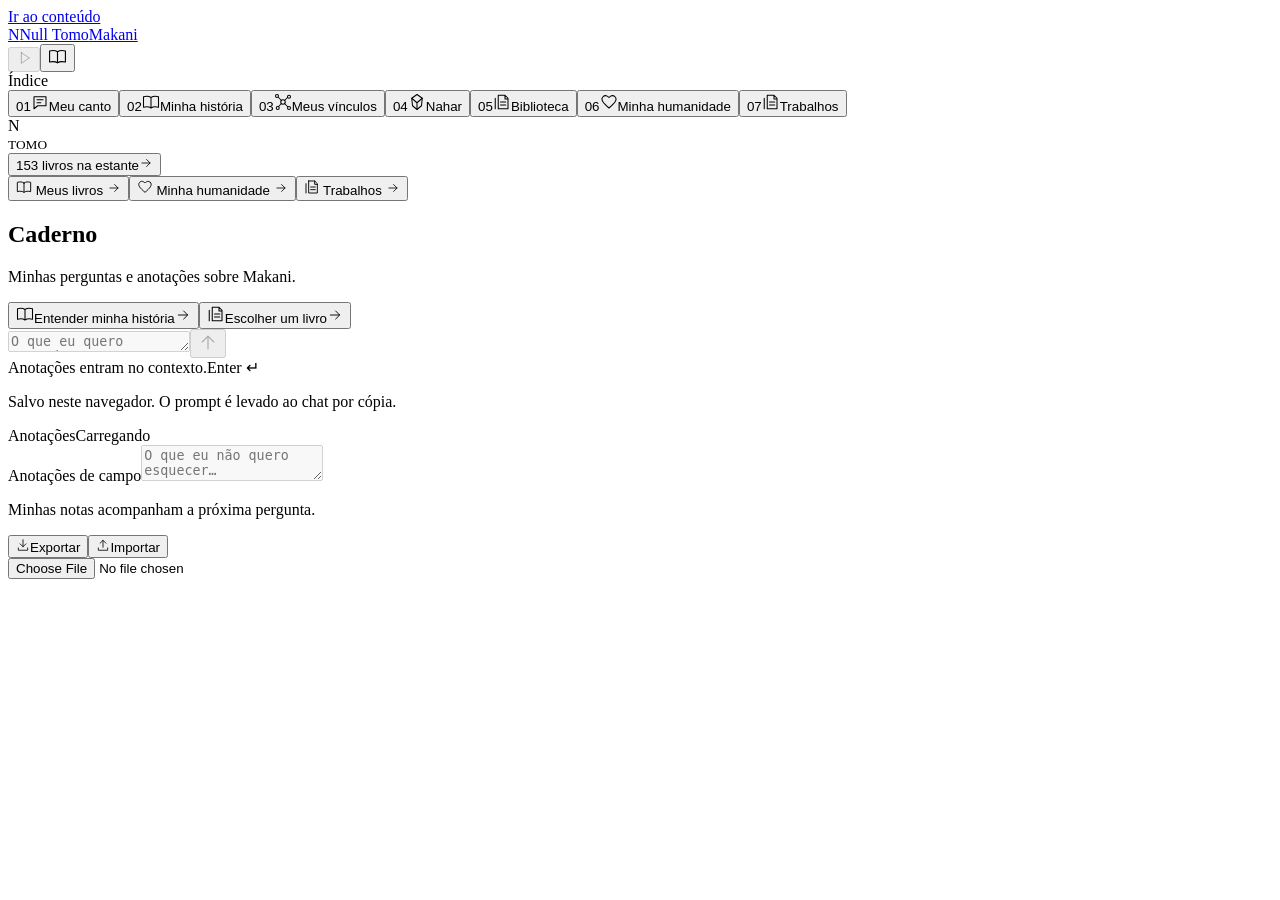
==== commit 55bbbe04: "Adiciona trabalhos com abas, etapas e histórico no caderno" ====
--- a/index.html
+++ b/index.html
@@ -1 +1 @@
-<!DOCTYPE html><html lang="pt-BR"><head><meta charSet="utf-8"/><link rel="preconnect" href="/" crossorigin=""/><meta name="viewport" content="width=device-width, initial-scale=1, viewport-fit=cover, interactive-widget=resizes-content"/><link rel="stylesheet" href="/null-tomo/_next/static/chunks/2deeeslfp2his.css" data-precedence="next"/><link rel="preload" as="script" fetchPriority="low" href="/null-tomo/_next/static/chunks/0wfurka9errm3.js"/><script src="/null-tomo/_next/static/chunks/352qrxp2t1_-m.js" async=""></script><script src="/null-tomo/_next/static/chunks/23e6jep2anmtk.js" async=""></script><script src="/null-tomo/_next/static/chunks/turbopack-1ao4l82qmpl3q.js" async=""></script><script src="/null-tomo/_next/static/chunks/1ua2kfq9s-me6.js" async=""></script><script src="/null-tomo/_next/static/chunks/3j42ygd-__ooy.js" async=""></script><script src="/null-tomo/_next/static/chunks/3te_v2i5-uwc6.js" async=""></script><meta name="theme-color" content="#0D0B12"/><title>Null Tomo — Makani</title><meta name="description" content="O caderno de Null. Livros, história e anotações de Makani."/><meta name="robots" content="noindex, nofollow"/><link rel="icon" href="/null-tomo/favicon.svg"/><script src="/null-tomo/_next/static/chunks/0cz1d0mv5g_q7.js" noModule=""></script></head><body><div hidden=""><!--$--><!--/$--></div><main class="app-shell"><a class="skip-link" href="#main-content">Ir ao conteúdo</a><header class="app-header"><a class="brand" href="#investigacao" aria-label="Null Tomo, investigação"><span class="brand-mark" aria-hidden="true">N<span></span></span><span>Null Tomo<span class="brand-sub">Makani</span></span></a><div class="header-actions"><button class="icon-button motion-toggle" aria-label="Pausar animação" aria-pressed="true" disabled=""><svg width="16" height="16" viewBox="0 0 24 24" fill="none" stroke="currentColor" stroke-width="1.4" stroke-linecap="round" stroke-linejoin="round" aria-hidden="true"><path d="m8 4 12 8-12 8V4Z"></path></svg></button><button class="icon-button mobile-context" aria-label="Abrir anotações"><svg width="19" height="19" viewBox="0 0 24 24" fill="none" stroke="currentColor" stroke-width="1.4" stroke-linecap="round" stroke-linejoin="round" aria-hidden="true"><path d="M12 6c-3-2-6-2-10-1v14c4-1 7-1 10 1 3-2 6-2 10-1V5c-4-1-7-1-10 1Zm0 0v14"></path></svg></button></div></header><div class="workspace-grid"><nav class="navigation" aria-label="Arquivo de Null"><span class="eyebrow nav-label">Índice</span><div class="nav-links"><button class="nav-item active" aria-current="page"><span class="nav-number">01</span><svg width="18" height="18" viewBox="0 0 24 24" fill="none" stroke="currentColor" stroke-width="1.4" stroke-linecap="round" stroke-linejoin="round" aria-hidden="true"><path d="M4 5h16v12H9l-5 4V5Z"></path><path d="M8 9h8M8 13h5"></path></svg><span>Meu canto</span><span class="nav-active-dot"></span></button><button class="nav-item "><span class="nav-number">02</span><svg width="18" height="18" viewBox="0 0 24 24" fill="none" stroke="currentColor" stroke-width="1.4" stroke-linecap="round" stroke-linejoin="round" aria-hidden="true"><path d="M12 6c-3-2-6-2-10-1v14c4-1 7-1 10 1 3-2 6-2 10-1V5c-4-1-7-1-10 1Zm0 0v14"></path></svg><span>Minha história</span></button><button class="nav-item "><span class="nav-number">03</span><svg width="18" height="18" viewBox="0 0 24 24" fill="none" stroke="currentColor" stroke-width="1.4" stroke-linecap="round" stroke-linejoin="round" aria-hidden="true"><circle cx="12" cy="12" r="3"></circle><circle cx="4" cy="4" r="2"></circle><circle cx="20" cy="5" r="2"></circle><circle cx="5" cy="20" r="2"></circle><circle cx="20" cy="20" r="2"></circle><path d="m6 6 4 4m4 0 4-4m-4 8 4 4m-8-4-4 4"></path></svg><span>Meus vínculos</span></button><button class="nav-item "><span class="nav-number">04</span><svg width="18" height="18" viewBox="0 0 24 24" fill="none" stroke="currentColor" stroke-width="1.4" stroke-linecap="round" stroke-linejoin="round" aria-hidden="true"><path d="M12 2 5 7l1 10 6 5 6-5 1-10-7-5Z"></path><path d="m5 7 7 6 7-6m-7 6v9"></path></svg><span>Nahar</span></button><button class="nav-item "><span class="nav-number">05</span><svg width="18" height="18" viewBox="0 0 24 24" fill="none" stroke="currentColor" stroke-width="1.4" stroke-linecap="round" stroke-linejoin="round" aria-hidden="true"><path d="M7 3h9l4 4v14H7V3Zm9 0v5h4M3 7v14M10 12h7m-7 4h7"></path></svg><span>Biblioteca</span></button><button class="nav-item "><span class="nav-number">06</span><svg width="18" height="18" viewBox="0 0 24 24" fill="none" stroke="currentColor" stroke-width="1.4" stroke-linecap="round" stroke-linejoin="round" aria-hidden="true"><path d="M20 5c-3-3-6-1-8 1-2-2-5-4-8-1-4 4 1 9 8 15 7-6 12-11 8-15Z"></path></svg><span>Minha humanidade</span></button></div><div class="nav-bottom"><div class="archive-seal"><span class="seal-orbit"></span><span>N<br/><small>TOMO</small></span></div><button class="nav-library">153<!-- --> livros na estante<svg width="14" height="14" viewBox="0 0 24 24" fill="none" stroke="currentColor" stroke-width="1.4" stroke-linecap="round" stroke-linejoin="round" aria-hidden="true"><path d="M5 12h14m-6-6 6 6-6 6"></path></svg></button></div></nav><div class="main-content chat-content" id="main-content" tabindex="-1"><section class="chat-window flex min-h-0 flex-1 flex-col" aria-label="Investigação de Null"><div class="conversation-stage"><div class="conversation-scroll" data-testid="conversation-scroll"><div class="quick-paths" aria-label="Minhas coisas"><button><svg width="16" height="16" viewBox="0 0 24 24" fill="none" stroke="currentColor" stroke-width="1.4" stroke-linecap="round" stroke-linejoin="round" aria-hidden="true"><path d="M12 6c-3-2-6-2-10-1v14c4-1 7-1 10 1 3-2 6-2 10-1V5c-4-1-7-1-10 1Zm0 0v14"></path></svg> Meus livros <svg width="14" height="14" viewBox="0 0 24 24" fill="none" stroke="currentColor" stroke-width="1.4" stroke-linecap="round" stroke-linejoin="round" aria-hidden="true"><path d="M5 12h14m-6-6 6 6-6 6"></path></svg></button><button><svg width="16" height="16" viewBox="0 0 24 24" fill="none" stroke="currentColor" stroke-width="1.4" stroke-linecap="round" stroke-linejoin="round" aria-hidden="true"><path d="M20 5c-3-3-6-1-8 1-2-2-5-4-8-1-4 4 1 9 8 15 7-6 12-11 8-15Z"></path></svg> Minha humanidade <svg width="14" height="14" viewBox="0 0 24 24" fill="none" stroke="currentColor" stroke-width="1.4" stroke-linecap="round" stroke-linejoin="round" aria-hidden="true"><path d="M5 12h14m-6-6 6 6-6 6"></path></svg></button></div><div class="welcome"><h1>Caderno</h1><p class="welcome-copy">Minhas perguntas e anotações sobre Makani.</p><div class="suggestions" aria-label="Caminhos para começar"><button><svg width="18" height="18" viewBox="0 0 24 24" fill="none" stroke="currentColor" stroke-width="1.4" stroke-linecap="round" stroke-linejoin="round" aria-hidden="true"><path d="M12 6c-3-2-6-2-10-1v14c4-1 7-1 10 1 3-2 6-2 10-1V5c-4-1-7-1-10 1Zm0 0v14"></path></svg><span class="button-label">Entender minha história</span><svg width="16" height="16" viewBox="0 0 24 24" fill="none" stroke="currentColor" stroke-width="1.4" stroke-linecap="round" stroke-linejoin="round" aria-hidden="true"><path d="M5 12h14m-6-6 6 6-6 6"></path></svg></button><button><svg width="18" height="18" viewBox="0 0 24 24" fill="none" stroke="currentColor" stroke-width="1.4" stroke-linecap="round" stroke-linejoin="round" aria-hidden="true"><path d="M7 3h9l4 4v14H7V3Zm9 0v5h4M3 7v14M10 12h7m-7 4h7"></path></svg><span class="button-label">Escolher um livro</span><svg width="16" height="16" viewBox="0 0 24 24" fill="none" stroke="currentColor" stroke-width="1.4" stroke-linecap="round" stroke-linejoin="round" aria-hidden="true"><path d="M5 12h14m-6-6 6 6-6 6"></path></svg></button></div></div></div><div class="portrait-column"><!--$!--><template data-dgst=""></template><!--/$--></div></div><div class="composer-area"><form class="composer glass backdrop-blur-xl"><div class="composer-input"><textarea aria-label="Sua pergunta" placeholder="O que eu quero entender?" rows="1" maxLength="20000" disabled=""></textarea><button class="send-button" type="submit" disabled="" aria-label="Preparar pergunta"><svg width="20" height="20" viewBox="0 0 24 24" fill="none" stroke="currentColor" stroke-width="1.4" stroke-linecap="round" stroke-linejoin="round" aria-hidden="true"><path d="m5 12 7-7 7 7m-7-7v15"></path></svg></button></div><div class="composer-bottom"><span>Anotações entram no contexto.</span><span>Enter <span aria-hidden="true">↵</span></span></div></form><p class="composer-disclaimer">Salvo neste navegador. O prompt é levado ao chat por cópia.</p></div></section></div><aside class="context-panel" aria-label="Anotações"><div class="notes-heading"><span class="eyebrow">Anotações</span><span class="save-indicator">Carregando</span></div><label class="sr-only" for="notes-desktop">Anotações de campo</label><textarea id="notes-desktop" class="field-notes" disabled="" placeholder="O que eu não quero esquecer…"></textarea><p class="notes-help">Minhas notas acompanham a próxima pergunta.</p><div class="notes-actions"><button><svg width="14" height="14" viewBox="0 0 24 24" fill="none" stroke="currentColor" stroke-width="1.4" stroke-linecap="round" stroke-linejoin="round" aria-hidden="true"><path d="M12 3v12m-5-5 5 5 5-5M4 17v4h16v-4"></path></svg>Exportar</button><button><svg width="14" height="14" viewBox="0 0 24 24" fill="none" stroke="currentColor" stroke-width="1.4" stroke-linecap="round" stroke-linejoin="round" aria-hidden="true"><path d="M12 16V4m-5 5 5-5 5 5M4 17v4h16v-4"></path></svg>Importar</button></div></aside></div><input type="file" accept="application/json,.json" class="sr-only" aria-label="Importar caderno"/></main><!--$--><!--/$--><script id="_R_">(globalThis["TURBOPACK"] || (globalThis["TURBOPACK"] = [])).push({"otherChunks":["static/chunks/0wfurka9errm3.js","static/chunks/352qrxp2t1_-m.js","static/chunks/23e6jep2anmtk.js"],"runtimeModuleIds":[94553]});</script><script src="/null-tomo/_next/static/chunks/0wfurka9errm3.js" async=""></script><script>(self.__next_f=self.__next_f||[]).push([0])</script><script>self.__next_f.push([1,"1:\"$Sreact.fragment\"\n2:\"/null-tomo/_next/static/chunks/1ua2kfq9s-me6.js\"\n3:I[39756,[\"$2\"],\"default\"]\n4:I[37457,[\"$2\"],\"default\"]\n6:\"/null-tomo/_next/static/chunks/3j42ygd-__ooy.js\"\n7:\"/null-tomo/_next/static/chunks/3te_v2i5-uwc6.js\"\n8:I[88258,[\"$2\",\"$6\",\"$7\"],\"default\"]\n8a:\"ViewportBoundary\"\n8b:I[97367,[\"$2\"],\"$8a\"]\n8d:\"MetadataBoundary\"\n8e:I[97367,[\"$2\"],\"$8d\"]\n8f:\"$Sreact.suspense\"\n91:I[68027,[\"$2\"],\"default\",1]\n:HL[\"/null-tomo/_next/static/chunks/2deeeslfp2his.css\",\"style\"]\n:HC[\"/\",\"\"]\n9:Tdf2,title: 1° constituição Poli\nauthor: TcomTrp\npages:\n#- ===================\n\n\n            1ª\n   CONSTITUIÇÃO DA          REPÚBLICA DE\n         SOLARIS\n\n\n\nRedigido por: K. Ashtar\n\nSolmara, Lunae, Ano 3 \n===================\n#- \n\n\n\n\n  TÍTULO I — DAS       DISPOSIÇÕES             GERAIS\n#- Art. 1º Esta Constituição regula a ordem, a justiça e a segurança da Cidade de Solaris.\n#- Art. 2º Toda construção dependerá de autorização do Regente do Distrito ou dos Governantes, visando preservar a estética e a qualidade de vida.\n#- Art. 3º Combates com armas capazes de causar corte ou ferimentos somente poderão ocorrer em arena autorizada, com ao menos uma testemunha e medicamentos disponíveis.\n#- Art. 4º É proibido ocultar a própria identidade por máscaras ou disfarces em locais públicos ou propriedades alheias sem autorização do proprietário.\n#- Art. 5º Em caso de morte ou abandono de moradia, não havendo herdeiro ou familiar que reivindique os bens no prazo de uma semana, estes serão incorporados ao patrimônio público para projetos comunitários.\n#- Art. 6º O asilo dependerá de votação e justificativa, destinando-se apenas à proteção temporária durante investigação, sendo vedado a criminosos.\n#- \n \n\n\n\n  TÍTULO II — DA       JUSTIÇA E DA        INVESTIGAÇÃO§§\n#- Art. 7º Investigações em Solaris somente ocorrerão mediante autorização do Regente da Justiça ou dos Governantes.\n#- Art. 8º Investigadores autorizados, mediante mandato, poderão ingressar em residências para busca de provas, sendo vedado roubar, agredir ou causar dano aos cidadãos.\n#- § 1º Em casos excepcionais, havendo provas prévias, autorização do Regente da Justiça e acompanhamento militar, poderá o suspeito ser contido para busca rápida e apreensão de armas ou provas, utilizando-se medicamentos quando necessário.\n#- § 2º Todo material apreendido será identificado, armazenado sob fiscalização do Regente da Justiça e devolvido após absolvição ou cumprimento da pena.\n#- \n\n\n\n\n TÍTULO III — DOS     CRIMES E DAS             PENAS\n#- Art. 9º Constituem crimes contra o patrimônio:\nI — Roubo: multa de 100 Lyrius; inadimplida, sujeita o infrator a trabalho comunitário, prisão ou expulsão.\n\nII — Assalto: confisco dos bens, multa correspondenteao prejuízo e prisão de até 1 Sovran.\n#- III — Fraude: multa equivalente ao valor obtido ou pactuado.\n\nIV — Vandalismo: reparação integral do dano e, em casos graves, prisão de até 6 dias.\n#- Art. 10. Constituem crimes contra a pessoa:\n\nI — Assassinato: restituição dos bens da vítima e perda dos equipamentos.\na) Doloso: pena de morte.\nb) Culposo: prisão de até 1 Sovran.\nc) Por vingança: pena definida pelo Tribunal.\n#- II — Tentativa de assassinato:\na) Dolosa: pena de morte.\nb) Mediante coação: identificação do mandante e julgamento pelo Tribunal.\nIII — Sequestro: prisão de até 1 Sovran, perda dos pertences e multa ou\ntrabalho comunitário.\n#- IV — Desrespeito ao cidadão: advertência; persistindo a conduta, confisco dos armamentos e julgamento pelo Tribunal.\n#- Art. 11. Constituem crimes contra a Administração Pública:\n\nI — Corrupção simples: perda do cargo e inelegibilidade.\n\nII — Corrupção grave: apagamento histórico e pena de morte.\n#- Art. 12. Constitui organização criminosa a associação de três ou mais pessoas para a prática de crimes em prejuízo de Solaris.\n\nParágrafo único. O líder será condenado ao exílio, cabendo ao Tribunal fixar a pena dos demais integrantes.\n#- a:T56a,title: 037 RegiHisto\nauthor: TcomTrp\npages:\n#- Sinceramente, não sei o que eu tinha em mente quando escolhi esse lugar, não aguento mais toda essa areia, esses malditos grãos de areia parecem achar cada abertura possível da minha roupa e se alojar nos lugares mais irritantes e insuportáveis.\n\n#- Em outra instância, ainda estou organizando o novo laboratório, fazer tudo sozinho está me dando mais trabalho do que eu lembrei que deu na primeira vez… Talvez a idade esteja finalmente me atingindo… Não tenho tanta resistência quanto eu achei que tinha…\n\n#- Pelo menos consegui avançar um pouco em meus estudos sobre o Eco, um avanço significativo, consegui replicá-lo! Primeiro fiz um grimório a partir do eco, utilizando ele como força catalisadora base do grimório, demorei um pouco pra descobrir como fazer, mas deu certo.\n\n#- Quem disse que precisa ser ocultista pra fazer isso? Com tempo suficiente, consigo descobrir o que quiser. Como eu descobri que, canalizando a energia espiritual do eco através do grimório, eu consigo transformar um cristal mágico em outro eco.\n\n#- Esses Ecos sintéticos são fracos e instáveis no momento, mas acredito que isso é só questão de tempo até que eu descubra uma maneira de os estabilizar melhor, esses protótipos duram cerca de 5 minutos antes da energia se condensar e ele voltar a ser um cristal comum…\n\n#- b:T56e,title: 043 RegiHisto\nauthor: TcomTrp\npages:\n#- Tem algo acontecendo… A caverna parece estar se alterando aos poucos… Como se tivesse algo mesclando opostos que não deveriam ser mesclados… Acho que é um efeito do Eco, mas eu preciso continuar minha pesquisa, eu sinto que estou quase lá…\n\n#- Fora isso eu consegui algo novo, refinei meu método de criação, agora os ecos sintéticos estão durando cerca de 15 minutos antes de voltarem a se tornar cristais mágicos comuns… Pelo menos a maioria, algo curioso aconteceu com um deles.\n\n#- Enquanto caminhava pela caverna segurando um eco sintético acabei escorregando em uma pedra congelada que não estava ali naquela manhã, quando cai, o eco caiu de minha mão e se partiu ao tocar o chão, formando dois cristais diferentes, opostos assim como a caverna…\n\n#- Um emanava um calor intenso, quase queimei minha mão ao tocá-lo, parecia um tipo de cristal ígneo, com lava pura em seu interior… Enquanto o outro sugava todo calor do seu arredor, até mesmo a minha quando o toquei, este emite um pequeno brilho azulado de seu interior.\n\n#- Curioso como são forças opostas, mas eles parecem se completar, talvez se eu conseguir uma maneira de juntá-los eles se tornem um eco estável? Atualmente é a minha única teoria que faça um mínimo de sentido… Eu vou conseguir fazer esse Eco, de um jeito ou de outro…\n\n#- c:T440,title: 050 RegiHisto\nauthor: TcomTrp\npages:\n#- Ter que se molhar toda hora não está me fazendo bem… Minha saúde está se deteriorando cada dia mais… Essa tosse é o mais irritante, o médico recomendou repouso imediato, mas eu não posso parar, sinto que eu estou quase lá, a um passo de descobrir como esses cristais funcionam…\n#- Resolvi fazer uma aposta arriscada, após recriar vários dos cristais, resolvi fragmentá-los ainda mais, afinal, se eu descobri como eles são em sua essência eu posso descobrir como fazê-los interagir melhor entre si.\n#- Os fragmentos menores tem menos energia espiritual, um fluxo pequeno e com uma mudança de temperatura ainda menor, mas mesmo assim parecem se repelir, ainda mais do que os maiores se repelem, o que me surpreende, pensei que eles seriam mais maleáveis…\n\n#- Tem algo faltando, eu sei que tem, alguma coisa que faça com que os fragmentos maiores consigam se unir apesar das forças contrárias, essa é a resposta, mas o que está faltando? Alguma coisa que possa estabilizar os opostos e gerar um equilíbrio…?\n\n#- d:T101b,title: A Carta Contos\nauthor: TcomTrp\npages:\n#- ======A Carta======\n\nCapítulo 1 — A Despedida\n\nNo dia em que Thomas partiu para a guerra, o céu estava cinzento.\n\nEle segurou as mãos de sua esposa, Elena, e prometeu:\n\n— Eu volto.\n#- Ela sorriu, embora o medo estivesse estampado em seus olhos.\n\nO portão da cidade se fechou atrás dos soldados, e Elena ficou observando até que a última bandeira desaparecesse no horizonte.\n#- Naquela noite, ela escreveu uma carta.\n\nNão tinha para onde enviar.\n\nMesmo assim, escreveu.\n#- \"Hoje a casa parece vazia sem você.\"\n\nQuando terminou, dobrou a folha cuidadosamente e a guardou em uma gaveta.\n#- Capítulo 2 — As Primeiras Cartas\n\nOs dias passaram devagar.\n\nToda semana, Elena escrevia outra carta.\n\nContava sobre a colheita.\n#- Sobre os vizinhos.\n\nSobre o gato que insistia em dormir na cadeira de Thomas.\n\nEscrever fazia com que ela se sentisse próxima dele.\n\nAs cartas se acumulavam.\n#- Uma.\n\nCinco.\n\nDez.\n\nVinte.\n\nTodas guardadas.\n\nTodas esperando o dia em que ele voltaria.\n#- Capítulo 3 — O Silêncio\n\nMeses se transformaram em anos.\n\nAlguns soldados retornaram.\n\nOutros não.\n\nMas Thomas não estava entre eles.\n#- As pessoas começaram a dizer que talvez ele tivesse morrido.\n\nElena nunca acreditou.\n\nToda noite, acendia uma vela na janela.\n#- E toda semana escrevia uma nova carta.\n\nComo se ele ainda pudesse lê-las um dia.\n#- Capítulo 4 — O Baú\n\nQuando a gaveta ficou pequena demais, ela comprou um baú.\n\nLá dentro guardou cada carta.\n\nCentenas delas.\n\nHavia cartas felizes.\n#- Cartas tristes.\n\nCartas cheias de esperança.\n\nE cartas escritas em noites em que ela chorava tanto que a tinta ficava borrada.\n\nMesmo assim, continuava escrevendo.\n#- Capítulo 5 — Os Anos\n\nO tempo não parou.\n\nOs cabelos de Elena ficaram grisalhos.\n\nAs mãos ficaram marcadas pelo trabalho.\n\nMas o ritual permaneceu.\n#- Uma carta.\n\nToda semana.\n\nSem falhar.\n\nAlgumas pessoas achavam aquilo triste.\n\nOutras achavam loucura.\n\nEla apenas chamava de esperança.\n#- Capítulo 6 — O Último Inverno\n\nNaquele inverno, Elena sentiu que suas forças estavam acabando.\n\nO frio parecia mais forte.\n\nAs escadas pareciam mais longas.\n#- E escrever estava cada vez mais difícil.\n\nMesmo assim, ela escreveu outra carta.\n\nDepois outra.\n\nE mais uma.\n\nComo sempre havia feito.\n#- Capítulo 7 — A Última Carta\n\nNuma noite silenciosa, sentada ao lado da lareira, Elena pegou uma folha em branco.\n\nPensou durante muito tempo.\n\nEntão escreveu:\n#- Meu querido Thomas.\"\n\n\"Não sei se você está vivo.\"\n\n\"Não sei se algum dia lerá isto.\"\n\n\"Mas escrevi porque era a única forma de continuar ouvindo sua voz na minha memória.\"\n#- \"Se você voltar e eu não estiver aqui, procure o baú.\"\n\n\"Lá dentro está toda a minha vida.\"\n\n\"E em cada carta existe um pouco do amor que nunca foi embora.\"\n#- Ela dobrou a folha.\n\nColocou junto das outras.\n\nE fechou o baú.\n\nPela última vez.\n#- Capítulo 8 — O Retorno\n\nNa primavera seguinte, um viajante chegou à cidade.\n\nEra um homem velho.\n\nMarcado pelo tempo.\n\n#- Carregava cicatrizes de uma guerra que parecia ter acontecido em outra vida.\n\nSeu nome era Thomas.\n\nEle havia sobrevivido.\n\nPassara anos preso em terras distantes.\n#- Anos tentando voltar para casa.\n\nQuando finalmente chegou...\n\nencontrou apenas silêncio.\n#- Capítulo 9 — O Baú\n\nOs vizinhos o levaram até a antiga casa.\n\nTudo estava como Elena havia deixado.\n\nExceto ela.\n\nThomas encontrou o baú.\n\nAbriu lentamente.\n#- E viu centenas de cartas.\n\nUma para cada semana.\n\nUma para cada ano.\n\nUma para cada momento que haviam passado separados.\n#- Ele passou dias lendo.\n\nRindo.\n\nChorando.\n\nLembrando.\n#- Capítulo 10 — O Final\n\nA última carta foi a mais difícil.\n\nQuando terminou de lê-la, ficou em silêncio por muito tempo.\n\nEntão levou o baú até o jardim.\n#- Sentou-se ao lado da árvore onde haviam prometido envelhecer juntos.\n\nE ali permaneceu até o anoitecer.\n\nSegurando a última carta.\n\nPorque depois de tantos anos tentando voltar para casa...\n#- ele finalmente tinha chegado.\n\nMas a pessoa que mais queria encontrar...\n\njá não estava mais lá.\n#- e:T2e25,title: A Estrela Cinzenta Reli\nauthor: TcomTrp\npages:\n#- ╔                       ╗\n\n\n     O AMORTANCROM    \n\n  \"A Estrela Cinzenta\"\n              ★\n\n\n\n\n\n\n╚                        ╝\n#- O Amortancrom é uma coletânea de livros, papiros e tábulas antigas de escritos anciãos sobre a Fé Amortante, a Estrela Cinzenta foi compilada pela antiga ORDEM MAGISTRAL DE CAYACAYANAYA.\nSeu conteúdo foi perdido após o ataque ao Monastério. ➜\n#- Felizmente, suas passagens e ensinamentos eram decorados copiosamente pelos iniciados da Fé, graças a este trabalho a palavra da Estrela Cinzenta não foi completamente perdida e agora segue sendo reescrita pela Irmã\nZamiriana Asshaí.\n#- \n\n    ❝Achei-me em espírito, no dia do Senhor, e ouvi por detrás de mim uma grande voz, como de trombeta... dizendo: O que vês, escreve em    um livro...❞\n#- Livro de Zeeleth\nCapítulo 01\n\nNo princípio, não havia voz, nem forma, nem sopro que se movesse sobre o vazio. E não havia quem visse, nem quem ouvisse, nem quem respondesse ao chamado que jamais fora feito. E na ausência de tudo havia Deus.\n#- Mudo, e não proferia palavra. Surdo, e não percebia som. Cego, e não contemplava sua própria vastidão. E ainda assim, é, era e será. E no silêncio absoluto de sua existência, algo nele se moveu, seu vazio encheu-se de cor e formas, e das cores e formas veio os seus\nsentimentos.\n#- E o primeiro dos sentimentos foi a Ira.\nE da Ira nasceu o Fogo, ardente e indomado,\ne com ele veio o Caos, que rasgou o nada e deu forma ao conflito das coisas.\nE o Deus Inerte sentiu a Ausência. E da Ausência nasceu o Tempo, que passou a devorar o instante. ➜\n#- e com ele veio a Entropia, que tudo desfaz e conduz ao esquecimento.\n\nE o Deus Inerte sentiu a Tristeza. E da Tristeza nasceram as Águas profundas,\ne o Frio que nelas habita, silencioso e eterno.\n\n                         ➜\n#- E o Deus Inerte sentiu o Amor. E do Amor veio o Calor, suave e gerador,\ne dele brotou a Vida, que cresce, se move e persiste.\n\nE o Deus Inerte sentiu a Dor. E da Dor vieram a Morte e a Vida entrelaçadas como amantes uma da outra.\n                          ➜\n#- pois uma caminha ao lado da outra desde o primeiro suspiro até o último silêncio.\nE assim, pelos sentimentos primordiais, o vazio deixou de ser vazio,\ne a criação começou sem ser percebida por aquele próprio que a mesma gerou.\n\n                          ➜\n#- Livro de Zeeleth\nCapítulo 02\n\nE dos sentimentos que fluíram de Deus, surgiram os Sete,\nSantos, aqueles que tomariam para si o encargo de ordenar o que fora gerado sem direção.\n\n\n                          ➜\n#- Dos Santos:\n\nE levantou-se o Santo de Branco.\n\ne sobre ele repousou o domínio da matéria, da forma e da paz,\ne tudo que poderia ser tocado e habitado passou por suas mãos.\n\n                          ➜\n#- E ergueu-se o Santo de Amarelo,\n\nGuardião do que não se vê. Senhor do espírito e do desconhecido que habita além do véu que separa o Mundo do Submundo, a Carne da Alma, a Fala do Pensamento.\n\n                          ➜\n#- E manifestou-se o Santo de Vermelho.\n\n\nPortador do amor ardente e do prazer que move os corpos,\ne acendeu nos seres o desejo de existir uns para os outros, de unir carne a carne, desejo e prazer como um só.\n                          ➜\n#- E veio a Santa de Verde.\n\nE nela foram depositados todos os sentimentos dos seres conscientes e inconscientes, da alegria à angústia, da esperança ao desespero, e tudo o que sente ao nascer e ao morrer.\n                          ➜\n#- E surgiu o Santo de Preto,\n\nQue tomou para si o peso do tempo, da entropia e das leis invisíveis, e ordenou o caminhar das estrelas, o cair dos corpos e o fim inevitável de todas as coisas, até mesmo o seu próprio.\n                          ➜\n#- E despertou o Santo de Cinza.\n\nE nele habitou a consciência e a memória do mundo.\nA centelha que permite aos seres conhecerem a si mesmos, a questionarem, a aprenderem, a inovarem e a serem.\n                          ➜\n#- E levantou-se a Santa de Roxo,\n\nPortadora da dor, da morte e da vida,\ne em suas mãos o fim da carne tornou-se passagem,\ne o sofrimento tornou-se parte do caminho.\n\n\n                          ➜\n#- E a todos os Santos foram lhe entregues pedras para que ferissem a criação, assim a criação se lembra e obedece aos Santos, e cada Pedra foi lascada e lançada pelo mundo para que os Homens e Animais pudessem existir por cima das leis fundamentais da criação.                ➜\n#- Livro de Zeleeth\nCapítulo 03\n\nE os Sete olharam sobre o que havia sido gerado, e viram que havia forma, mas não ordem. E o Santo de Branco moldou a terra e a pedra.\nE a Santa de Verde encheu os seres de sentir.\n                          ➜\n#- E o Santo de Vermelho os ligou em laços de desejo e afeto. E o Santo de Preto determinou o curso de todas as coisas, e nenhuma delas escapou ao peso do tempo. E o Santo de Amarelo estendeu o véu entre o visível e o invisível.\n\n                          ➜\n#- e fez morada para aquilo que não pertence ao mundo material.\n\nE o Santo de Cinza concedeu entendimento aos seres que caminham\npara que soubessem que existem.\n\n\n                         ➜\n#- E a Santa de Roxo marcou todos com o fim, para que nenhum esquecimento fosse eterno, e nenhuma existência fosse sem propósito.\n\n\n\n\n\n\n                          ➜\n#- Livro de Zeeleth\nCapítulo 04\n\nE assim o mundo e o submundo tomaram forma.\n\nE houve calor, e houve frio.\nE houve vida, e houve morte.\nE houve ordem, e houve ruína.\n                          ➜\n#- E o Deus Inerte permaneceu.\n\nSem ver o que fora criado, sem ouvir o que nele ecoava, sem falar sobre o que jamais soube que fez.\n\nE os Sete governaram em seu lugar,\ne sustentaram a criação que nasceu do sentir.              ➜\n#- E assim começou tudo aquilo que é,\ne tudo aquilo que um dia deixará de ser.\n\nPois como houve o tempo da criação, há de vir o tempo da destruíção, e quando os segundos acabarem, enfim chegará o dia em que você não agradecerá.\n                          ➜\n#- Livro dos Caminhos\nCapítulo 01\n\nE assim foi estabelecido entre os Amortantes que toda existência caminha entre dois domínios,\ne nenhum deles é completo sem o outro.\n\nAo primeiro caminho chamaram Mundo.\n                          ➜\n#- E o Mundo é tudo aquilo que pesa, que ocupa espaço e que se deixa tocar.\nÉ a terra que sustenta os pés, o vento que atravessa os corpos,\no calor que nutre a vida e o frio que a recolhe. No Mundo, todas as coisas nascem, crescem e se desfazem.              ➜\n\n#- E não há nele pureza absoluta, pois aquilo que constrói também corrói, e aquilo que fere também ensina.\nPois é sábido que o mesmo sangue que corre em tuas veias que te deixa vivo também escapa ao corte da espada traz a tí o fim de toda vida.\n\n                          ➜\n\n#- E ao segundo caminho chamaram Submundo.\n\nE o Submundo não possui forma que os olhos possam reter,\nnem matéria que as mãos possam alcançar. É o domínio das ideias, das lembranças e daquilo que persiste mesmo quando o corpo retorna ao pó.        ➜\n#- E nele não há silêncio,\npois tudo o que foi pensado, sentido e vivido ecoa sem cessar.\n\nE assim como no Mundo, também no Submundo não há bem perfeito nem mal absoluto, pois aquilo que consola também pode ferir.\n                          ➜\n#- Livro dos Caminhos\nCapítulo 02\n\nE é entendido o destino dos que deixam o Mundo.\nQuando o corpo se desfaz e retorna à terra, a alma, que nele habitava, é devolvida ao ciclo da matéria, e dela surgirão novas formas, cores e novos começos.       ➜\n#- Mas o espírito não permanece. O espírito caminha a seguir.\n\nE seu caminho o conduz ao Submundo,\nonde não encontra juízes, nem tronos, nem sentenças proferidas por vozes superiores. Ali, sozinhos e enfim isolados cada um encontra a si mesmo.➜\n#- E no Submundo, o espírito é confrontado por suas próprias existências passadas.\n\nE vê a si mesmo como criança, quando conhecia o mundo sem compreendê-lo. E vê a si mesmo como jovem,\nquando desejava mais do que podia sustentar.             ➜\n#- E vê a si mesmo em todos os momentos onde escolheu, e em todos aqueles onde deixou de escolher.\n\nE nenhuma dessas formas é silenciada.\nCada uma fala. Cada uma recorda. Cada uma revela aquilo que foi esquecido ou ignorado.\n                          ➜\n#- E não há acusação,\npois nada ali julga.\nE não há absolvição, pois nada é apagado.\nHá apenas a total compreensão. E o espírito aprende ao contemplar a si mesmo,\ne ao reconhecer que cada ação nasceu de um caminho anterior.\ne que cada erro carrega consigo a semente do futuro.  ➜\n#- Livro dos Caminhos\nCapítulo 03\n\nO Submundo não existe para recompensar nem para punir. Sua função é mais antiga e mais severa do que ambas as coisas. Ele existe para revelar tudo aquilo que no Mundo pode ser escondido por palavras.              ➜\n#- A morte remove do homem suas posses, seus títulos, seus exércitos e suas riquezas; porém não o separa de si mesmo.\n\nÉ por essa razão que os iniciados ensinam que ninguém entra sozinho no Submundo.\n\n\n                          ➜\n#- Ao chegar ao outro domínio, o espírito encontra todas as formas que um dia habitou. A criança que foi, o jovem que sonhou, o adulto que escolheu e o ancião que suportou o peso dos anos permanecem ali como partes inseparáveis de uma mesma existência.\n                          ➜\n#- Cada uma delas carrega memórias, expectativas e feridas próprias.\n \nCada uma delas conhece verdades que as outras ignoraram. E é diante delas que o espírito recém-chegado deverá responder.\n\n                          ➜\n#- O Submundo não possui uma única forma de julgamento. Ele fala a linguagem que o espírito passou a existência inteira aprendendo. Aquele que dedicou sua vida ao combate poderá encontrar a si mesmo nos campos de batalha que construiu ou destruiu.\n                          ➜\n#- Aquele que viveu entre leis e acusações poderá atravessar tribunais erguidos por sua própria consciência.\n\nO estudioso poderá enfrentar perguntas para as quais jamais encontrou resposta.\n\n\n                          ➜\n#- O sacerdote poderá ouvir suas próprias pregações retornarem contra si.\n\nAssim ocorre porque o Submundo não cria castigos. Ele apenas revela o preço verdadeiro das coisas vividas em vida.\n\n\n                          ➜\n#- Por essa razão, os Amortantes ensinam que nenhuma ação desaparece quando é concluída.\n\nToda escolha continua existindo, ainda que seus ecos não sejam de imediato percebidos.\n\n\n                          ➜\n#- O homem que espalha violência deixa marcas em si mesmo antes mesmo de deixá-las nos outros, o homem que cultiva a bondade transforma a si próprio da mesma maneira. O Mundo oculta essa mudança sob o movimento dos dias, o Submundo não conhece tal distração.\n                          ➜\n#- Ali, cada espírito é confrontado pela soma completa daquilo que se tornou. O desafio do Véu é mais profundo, pois exige que cada indivíduo contemple a própria existência sem mentiras e sem conforto. Por isso alertamos que não tema a morte, e sim uma vida mal vivida.  ➜\n#- Deus não pune, os Santos não perseguem e o Submundo não odeia.\n\nE quanto mais longa for a sombra lançada por uma vida, mais longa será a estrada que deverá ser percorrida após ela.\n#- \"Não temas a morte, tema apenas chegar ao Véu sem ter aprendido a viver, e quando concluído o caminho verás que até a morte morrerá.\"\n\n- \"Face-Marcada\",\nIrmão Iniciado,  Peregrino dos Três Retornos.\n#-    Fim do primeiro        manuscrito.\n\n\n\n\n\n   Redigido por:      Zamiriana Asshaí    Devota do Cinza         Líder do           Gethsemane\n#- f:T156f,"])</script><script>self.__next_f.push([1,"title: A tempestade Filo\nauthor: TcomTrp\npages:\n#- ⓊⓁ\n\n\n-------------------\n\nA Tempestade\n\n-------------------\n\n\nUm livro por: Azhral Kaelzar\n\n1° Manuscrito\n\n#- Sumário:\n\nA Tempestade - Pg.3\n\nO Som do Pânico - Pg.8\n \nO Carniçal - Pg.15\n\nResistência e Aceitação - Pg.17\n\nNotas do Autor - Pg.21\n#- A Tempestade\n\nÉ comum a consciência ser considerada uma benção. Eis seu impacto: o mundo é dominado por formas de vida pensantes.\n\nO discernimento, no entanto, traz consigo um fardo. \n#- Todo animal, racional ou não, busca pelo conforto. Assim como cachorros sentam para receber petiscos, os seres conscientes tentam controlar todas as situações. Há conforto na ilusão do controle.\n\nComo cito em \"O Desconhecido\", é\n#- natural possuir medo do desconhecido. Portanto, para se manter confortável, já que não se pode controlar o desconhecido, as pessoas simplesmente escolhem se afastar.\n\nA tranquilidade prolongada enfraquece a tolerância ao\n#- imprevisível.\n\nSe algo quebra, subverte expectativas ou avaria seu cotidiano, sempre é encontrado um culpado. Mesmo quando não existe um, e essa é uma problemática fora do controle de qualquer: mero produto do infortúnio.\n#- Em sociedade, gera-se a ansiedade coletiva, a busca por evitar sair da zona de conforto. Sempre um culpado. \n\nQuando chega uma Tempestade, uma ruptura, é comum, quase instintiva, a pergunta:\n\n\"Por quê eu?\"\n#- O Som do Pânico\n\nLaguna era uma ilha acostumada à calmaria. Em seguimento lógico ao capítulo anterior, é possível concluir que os habitantes desta ilha estavam acomodados em seu pacifismo. Uma era de paz, onde os tópicos mais alarmantes eram \n#- mundanos, como o sumiço de uma rainha que havia se retirado para descanso.\n\nEventualmente, inicia-se fogo súbito em mata seca. Sem prenúncio ou aviso. O Carniçal, uma criatura bestial mas, de acordo com os cidadãos de Toran, consciente, surge em Laguna.\n#- A crise iniciou-se como ataques a animais em cercados. As pessoas não pareciam preocupadas.\n\nEntretanto, com o fracasso da primeira caça e a piora da crise, pânico se instaurou.\n#- O homem prefere sofrer de uma mesma dor do que caminhar em nevoeiro.\n\nPreços dobrados, ataques aos reinos, a destruição de Marae. Antes da ação, veio o questionamento. A culpa atribuída aos Deuses. Além disso, o terror completo.\n#- Paranoia e devaneio. Os poucos que se atreviam a pisar nas estradas sem companhia o faziam em cautela máxima. Cervos sem galhadas, caminhando em vales e florestas por onde caçavam predadores sangrentos.\n#- Rumores se espalhavam. Pessoas e lugares eram culpados. Cheiro de mata, pó e sangue no ar. O vírus oriundo do Carniçal se proliferando através do fim das vidas. \n\nOs habitantes se perguntando o motivo pelo qual a Tempestade chegou.\n#- Amaldiçoando-a. E o caos e a ansiedade tomando conta dos cidadãos, reis e governantes.\n#- O Carniçal\n\nCom a chegada da criatura, a crise espalhou-se rapidamente. Contudo, ela não foi apenas uma grande adversidade, mas um sinalizador. Só foi notada a secura da floresta quando o incêndio se espalhou rápido demais. \n#- Foi a elucidação da vulnerabilidade e do despreparo. O caos inevitável, que tornou evidente a impotência dos habitantes.\nFontes destruídas, meses de trabalho obliterados em instantes. Mas foi, de fato, a criatura que destruiu a ilha, ou o despreparo dos acomodados?\n#- Resistência e Aceitação\n\nEm problemáticas como essas, alterar a abordagem de “Por quê isto está acontecendo?” para “O que isto está tentando me ensinar?” muda a perspectiva completamente. \nA mente treinada observa a tempestade.\n#- Não perguntando a razão de sua chegada, mas que força ela demanda.\n\nToda adversidade carrega uma lição. Toda perda refina aquilo que realmente importa. Aquilo que se esvai revela sua transitoriedade.O sofrimento cresce através da \n#- resistência, mas alivia-se com a aceitação. O que é suportado se torna mais leve. O que é compreendido se torna útil. Há força na permanência, mesmo quando as circunstâncias parecem incertas.\n\nNão deseje por menos provações, mas por\n#- compreensão e aprendizado através delas. Pois aquilo que soa como punição pode ser preparação. E a Tempestade que você teme pode ser a mesma que o ensinará a permanecer de pé.\n#- Notas do Autor\n\nInicialmente, fiz a mesma pergunta que todos. Ataquei a crise com a mente despreparada, acostumada e acomodada. Contudo, como um dos Governantes de Solaris, tive que ignorar os questionamentos e\n#- lutar contra as consequências dos desastres.\nApós longa reflexão, mudei meu questionamento para: “Que força foi demandada de nós, Solaris, para atravessar a crise? Que tipo de aptidão desenvolvemos durante este período?\"\n#- Os preços elevados obrigaram os cidadãos a economizarem. Viagens foram feitas às outras ilhas para obter armamentos e recursos. As perdas de suspiros no Reino amadureceram e mudaram a ótica dos moradores e Governantes quanto à proteção e defesa.\n#- A primeira caçada ao Carniçal foi mal-sucedida, expondo a falta de organização. A segunda foi meticulosamente planejada, em uma união entre todos os reinos Lagunianos e Mitna.\n#- Em suma, houve aprendizado, e foi desta observação que derivou esta obra. Basta não desperdiçar esforços com aquilo que está fora de controle, voltando o foco para aquilo que pode ser direcionado: pensamentos, escolhas e ações.\n#- Publicado em:\nArboren, Eclipsum, Ano 1 D.K.\n#- 92:I[97367,[\"$2\"],\"OutletBoundary\"]\n94:I[27201,[\"$2\"],\"IconMark\"]\n10:T60a9,title: Aelith Bio\nauthor: TcomTrp\npages:\n#- ===================\n\nAutobiografia Póstuma\n\n\nKamo Aelith\n\n\nUm relato fiel sobre a História de Antes do Tempo sobre a cidade que inexiste... Faerin...\n\n===================\n\n#- Aquele que vocês conhecem não é o autor deste livro, relato, confissão... Meu nome é Kamo Aelith, e eu sou alguém de um passado esquecido. E eu isento o \"eu\" que vocês conhecem de qualquer um dos crimes citados neste documento que escrevo agora.\n#- Aquele que deixou isso para vocês, é o que vocês conhecem, Akaji Aelith... Eu... Quero que pelo menos vocês saibam quem eu sou... E eu absolvo Kamo Aelith de todos os seus pecados, afinal, agora, eu deveria carregá-los, afinal, eu os cometi.\n#- A história a seguir tem seu início datado há mais ou menos quatrocentos e trinta e sete anos no passado... Em uma época aonde a linguagem mais falada pelos Onis era a espada, e a raça quase ia a extinção por conta dos desentendimentos constantes.\n\n#- Mesmo que os instintos talvez juntassem duas daquelas criaturas e o azar do destino fizesse com que nascesse uma nova vida daquela relação, geralmente não demorava até que o \"peso morto\" fosse descartado, os que deram sorte, morreram rápido...\nMas eu não dei sorte...\n\n#- Uma criação cheia de altos e baixos, eu me lembro de famílias, variadas, dúzias delas, me lembro de ser negado vez após vez mesmo sendo só uma criança, me lembro de ver todos sendo escolhidos, enquanto os portadores de chifres permaneciam para trás...\n\n#- Não tão coincidentemente assim, nenhuma criança passava dos cinco anos no orfanato, era a idade que eu tinha quando pulei a janela numa noite de lua cheia, e decidi que nada me pararia Não sabia falar direito, não sabia onde estava, mas sabia meu nome.\n\n#- Kamo, e era tudo o que eu precisava, roubei a comida do orfanato antes de sair naquela noite, e quando estava prestes a chegar nas sombras da cidade, senti uma mão familiar agarrar meu ombro, eu sabia o nome dele também, era Tsugi, um semelhante a mim, Oni, sozinho...\n\n#- Nossa primeira socialização? Uma troca fervorosa de socos e tapas, ele queria a comida que eu julgava ser muito pouca para nós dois, e por isso revidei com tudo que tinha, mas ele era inegávelmente mais forte... Saí com fome naquele dia, mas com ainda mais vontade de lutar...\n\n#- E foi o que eu fiz, durante os próximos dias, ambos começamos a roubar de outras pessoas para sobreviver, sempre evitando um ao outro e raramente escolhendo o mesmo alvo duas vezes, mesmo sem conversar, pareciamos saber o que o outro queria, por isso, nos evitamos\n\n#- E funcionou por um tempo, até que começaram a entender o que estávamos fazendo, e tudo começou a ficar mais difícil, estávamos próximos dos seis anos se não me falha a memória, foi nesse momento que eu o vi ser pego enquanto voltava pro beco de onde vim.\n\n#- Dois guardas apontavam suas lanças para ele, que não se encolhia, e parecia confiante de que as lanças não o machucariam... heh... Nunca poderia dizer se ele mentiu ou falou a verdade naquele dia, o que importa é que pela primeira vez na vida, usei magia própria.\n\n#- Juntos, nocauteamos os dois guardas, e fugimos de um outro trio que trazia reforços. E acho que dá pra dizer que foi o início de toda a amizade entre os dois Onis... Dormimos felizes, comendo pão quente aquele dia... Eu nunca vou esquecer isso irmão...\n\n#- E então, eu era a magia, e Tsugi o brutamontes, \"trabalhamos\" fugindo da guarda por muito tempo, o suficiente para entender e aprimorar o pouco do idioma que aprendemos no orfanato. Seguimos assim por no mínimo mais alguns anos, mudando de bairro ou distrito a cada mês.\n\n#- Porém, é claro, é um absurdo sequer pensar que duas crianças poderiam superar guardas treinados para aquilo, com o passar do tempo, perto da hora do crepúsculo, fomos pegos, presos em jaulas, e deixados mofando embaixo de uma lona... E transportados...\n\n#- Acho que é um bom momento pra explicar... Faerin era uma cidade élfica, seus moradores esbanjavam riquezas e conhecimento mágico, sua terra era abençoada pela natureza e seus rios tinham águas tão refrescantes que diziam poder curar feridas.\n\n#- Tal status e reconhecimento elevou o ego de seus moradores, nativos de Faerin se achavam superiores a todas as outras raças, e acreditavam em sua própria supremacia, o que só aumentava a repulsa a outras raças, principalmente as \"corrompidas\" como eles chamavam.\n\n#- Onis e Tieflings eram frequentemente desprezados e jogados de lado na sociedade, Golems eram tratados como máquinas, Mermaes, Plantaes e Mortaes, não passavam de lendas, que as escolas ensinavam ser falsas, e Orcs e Ciclopes, mão de obra barata.\n\n#- Enquanto os enaltecidos elfos, bem como as fadas, viviam o ápice de sua prosperidade, as custas de todas as outras raças, Faerin prometia prosperidade, mas seus becos escondiam a verdade, um sistema arquitetado de tráfico interespécies, um verdadeiro submundo.\n\n#- Entre as vielas de Faerin, agora se encontravam os dois jovens Onis, Kamo e Tsugi, expostos, á venda, junto a vários outros, de todas as espécies, sendo levados por toda Faerin fora dos olhos e dos sorrisos cínicos dos Elfos, sendo oferecidos a quem pagasse mais. \n\n#- Como atrações em um circo, eram as vendas de escravos em leilões, a cada três dias, uma nova \"apresentação\" vários eram vendidos, e ainda mais jaulas apareciam a cada dia, assim, se passaram dois, cinco, uma semana, duas, três, um mês, dois, e no terceiro, mais uma criança, uma garota.\n\n#- Uma Garota com longos cabelos ruivos. Em um lindo Vermelho Escarlate, assim que viu que seria presa, tentou de tudo para escapar, revoltada como uma fera, fez-me entender os arranhões e marcas de mordida nos braços do guarda que a trouxe... Deixei escapar um sorriso.\n\n#- Esperamos ela se acalmar, porém, esse momento nunca veio, até que ela desmaiou, provavelmente por exaustão de tentar se livrar das barras que a cercavam, eu sentia plenamente a quantidade de mana nela, seu talento pra magia era tão grande quanto o meu próprio, o que era raro a Onis\n\n#- Criaturas que evoluíram com orgulho de suas artes em esgrima e na força dos próprios punhos não necessitavam de magia, com o passar do tempo, ela foi se perdendo, mas tal qual eu mesmo, ela havia nascido diferente, com um dom para as artes mágicas, eu sentia isso.\n\n#- Quando acordou, se apresentou com orgulho, Yui Aelith... Um nome que eu nunca vou esquecer de novo, um que na verdade eu nunca esqueci de fato... Naquela época eu não sabia, mas minha vida havia acabado. Talvez se eu não tivesse sido tão inocente naquela época...\n\n#- Tsugi e eu nem tivemos tempo de retribuir a ela contando nossos nomes, afinal, fomos movidos para um novo armazém, e a cada vez, eu me sentia enjoado e passava muito mal, Yui parecia preocupada com isso, e inconformada, eu via a raiva nos olhos dela, mas via também a preocupação comigo.\n\n#- Era singelo, a preocupação, era como se ela sentisse minha dor e minha agonia, e quisesse me ver melhorar, ajudar, como se tivesse pena, esse corpo treme ao lembrar da sensação... Por que isso é tão familiar... Tão recente? Por que isso me remete ao cheiro do mar?\n\n#- Não importa, o que Yui reconheceu, era a fraqueza que havia nascido comigo, o motivo de eu não ter sido vendido ainda, o preço que eu paguei pelo meu talento com magia antes de nascer, eu tinha noção de que aquilo me afetava, mas não era algo que eu queria mostrar.\n\n#- A lua já estava brilhando forte no céu quando fomos descarregados jaula a jaula em um distrito periférico de Faerin, eu ainda me recuperava do enjôo quando eu vi os olhos cor de âmbar de Yui olhar fixamente pra mim antes de focar no guarda atrás de mim, o mesmo que a prendeu.\n\n#- Ao me virar eu vi o guarda começar a ir embora sem nada fazer, além de derrubar, quase que voluntáriamente um molho de chaves no chão, antes que caísse, usei minha magia de vento para levitar as chaves no ar até mim, podia ver a cara de \"?\" que Tsugi fazia, em descrença.\n\n#- \"Magia de Sangue\" foi tudo que Yui disse antes de vir a mim com uma piscadela satisfeita e pegar as chaves \"Bom trabalho\", aquilo mexeu comigo, sinalizei pro Tsugi e abrimos a jaula, saindo livres aos poucos, naquele armazém, haviam em torno de trinta prisioneiros.\n\n#- Minha ideia era escapar usando o véu da noite como proteção, mas ela pensou diferente, a garota que nos ajudou a escapar começou a abrir uma a uma cada jaula, com exceção de uma com uma lona vermelha, que sinalizava que o prisioneiro era um criminoso perigoso.\n\n#- Foi um dos poucos momentos da minha vida que eu cedi a curiosidade, descobrindo a jaula e revelando um ciclope, enorme até pros padrões deles, ele estava sentado, calmo, parecia conformado em pagar por seus crimes, nos encaramos por alguns momentos, até que ele levantou.\n\n#- Parecia esperar por algo, ou que eu fizesse algo, eu podia ouvir a confusão começando do outro lado do armazém, o ciclope olhava pro outro lado, e serrava os punhos, foi aí que eu entendi, e puxei as chaves de Yui com magia de vento, o libertando da jaula, sem nenhum medo.\n\n#- Ele me pôs no ombro e seguiu pro outro lado, atropelando os guardas elfos em seu caminho sem remorso, ao sair, a cena era ridícula, aquela garota minúscula, estava sendo ovacionada pelos prisioneiros, que haviam vencido os guardas e estavam enfim \"livres\"... \n\n#- Muitos gritavam e repetiam, erguendo as espadas tiradas dos restos dos guardas, aplaudindo a \"Salvadora Carmesin\", hoje eu me pergunto o quanto daquilo era de fato verdade, o quanto foi verdade quando ela se aproximou de mim de novo, e me perguntou meu nome.\n\n#- \"Kamo, apenas Kamo\"\n\nEla me estendeu a mão e me disse:\n\n\"Não, agora você é Kamo Aelith, meu irmão!\"\n\nEu amei ouvir aquilo, fiquei quase fora de mim, e desde aquele dia, passei a pegar em armas Em nome dela...\n\n#- Aelith... Eu amava como soava... O mais estranho é que ainda amo... Aquele \"pequeno grupo\" de revolucionários, continuou avançando cada vez mais, enquanto a \"Salvadora Carmesin\" ganhava mais e mais destaque, a cada armazém derrubado.\n\n#- Aquele ciclope que libertei, revelou-se como Rhaast, um criminoso de guerra capturado por Faerin, ele viveu de perto o mundo do tráfico de pessoas, e não queria ver crianças passando por aquilo, como ele passou, por isso, me ajudou e agora, tinha começado a nos criar...\n\n#- Você, além do Tsugi, é o único que eu tenho certeza que sinto falta do fundo do meu coração... Pai. Onde quer que esteja, quero que saiba disso, eu te amo, e independente do que aconteça nunca vou deixar de ser seu filho... Obrigado por tudo que fez... A culpa não foi sua.\n\n#- Passei os anos seguintes lutando ao lado dos revolucionários, no mínimo por mais uma década, no meio de uma verdadeira guerra civil entre os escravos de Faerin e seus feitores, Rhaast me ensinou a usar armas e Yui me ensinou a imbuír minha magia nelas...\n\n#- Um Oni de chifres vermelhos vivendo o ápice de sua adolescência carregando uma Katana com quase o dobro do seu tamanho imbuída em um tornado de chamas azuis, era uma das visões mais aterrorizantes a qualquer membro do exército de Faerin naquela época.\n\n#- Mas foi no fim de tudo, quando eu completei dezenove anos, que a ordem foi dada... \"Kamo... Ela é sua... Você merece\"...\n\nDe um segundo para o outro, a notícia veio a tona... \n\n\"CAIU A RAINHA DE FAERIN PERANTE O EXÉRCITO CARMESIN\"\n\n#- Vi todos comemorarem, vi pularem de alegria, vi beberem como se não houvesse amanhã, mesmo os Onis que viviam separados estavam juntos, os Golems que não demonstravam emoção há anos se cumprimentavam em razão da vitória... E no centro de tudo... Tudo que eu via... Era ela.\n\n#- Yui sorria pra mim satisfeita com o que eu tinha feito, por me ver vencer a rainha de Faerin depois de uma década dedicando cada minuto a isso... Foi quando eu cometi meu pecado... Peguei a coroa, me curvei e a entreguei a minha irmã, Yui Aelith, agora era Rainha de Faerin, por direito.\n\n#- Nos anos que se seguiram, ela entregou o governo a Rhaast, se dizendo muito nova pra assumir algo daquele tamanho, Rhaast, como líder da revolução, foi aceito pelos prisioneiros, que agora eram cidadãos de uma Nova Faerin, diferente de tudo que já haviamos visto.\n\n#- Uma cidade regida pelo submundo, liderada por um Ciclope, e povoada por mais povos do que os livros diziam existir, Rhaast, com o passar dos anos, amadureceu, e por mais surpreendente que possa parecer, adotou a caneta no lugar da espada, o que trouxe a paz.\n\n#- A Nova Faerin era um lugar de paz mas completamente preparado para a guerra, o trio Aelith evoluía a cada dia, A Pontífice, como chamavamos a nós mesmos, era como um espantalho a qualquer um que buscasse vingança pela Velha Faerin, o governo de Rhaast era estável.\n\n#- Economicamente, uma nação de mercenários, que não temiam a nada nem a ninguém e vendiam serviços a quem pagasse mais caro, com sua única lealdade sendo a Rhaast e a Pontífice, algo raro na era de Reinos Combatentes.\n\n#- Os recursos naturais de Faerin foram muito úteis para subsistência, então a nação não passava por muitos problemas a não ser que quisesse. Demorou um bom tempo até que todos tivessem se acostumado a viver sem olhar por cima dos ombros, mas foi bom quando aconteceu\n\n#- Porém, nem todos pareciam gostar da Nova Faerin, mesmo os de dentro, um grupo de anões que a Yui salvou durante a revolução, levantava uma bandeira contra Rhaast e seu recém-pacifismo, eles não estavam satisfeitos com o atual, e queriam mais, eram gananciosos.\n\n#- Ou ao menos foi isso que fomos levados a pensar, mas não nos preocupamos tanto, até Rhaast nos enviar em uma missão fora da cidade enquanto a tensão política estava tão grande, os anões haviam conseguido apoiadores, e mesmo assim, a reação de Rhaast foi tirar os carrascos da cidade.\n\n#- Ele queria demonstrar que queria a paz e os acordos, não buscava um banho de sangue, aquele ciclope tinha o melhor coração que eu já conheci, sua morte eu pensei que nunca entenderia... Mas hoje eu vejo o quanto ele tentou... E como ele nunca parou de ver em nós as crianças...\n\n#- As crianças que nunca deixamos de ser de fato... Cumprimos com a missão e voltamos rapidamente a Faerin... Só para encontrar tudo em ruínas, e a pesada espada de Rhaast, chamada Ruptura, rachada e pendurada na frente do portão da cidade.\n\n#- Demorou um segundo ou dois pra que eu pudesse voltar a mim e ver Tsugi empunhando a \"Ruptura\", e partindo em dois o enorme muro de Faerin, com uma força bruta avassaladora e um olhar do mais puro ódio, antes que eu pudesse perceber, estava acompanhando.\n\n#- Os dois, correndo lado a lado em direção ao único destino plausível, o Castelo, localizado no centro de toda Faerin. As ruas estavam vazias, as pessoas, em suas casas, sabiam o que aconteceria, agora que a Pontífice tinha voltado, todos sabiam da Caçada Selvagem que se seguiria.\n\n#- Nem me dei ao trabalho de abrir os portões do castelo, apenas extinguí com o calor da minha espada. Naquele momento, nem sabia o que esperava ver do outro lado... Meu pai? Uma afirmação de que tudo aquilo era mentira? Talvez eu só quisesse ver os responsáveis daquilo.\n\n#- Mas a minha visão superou tudo... Vi anões... Talvez uma centena deles... Comendo da nossa comida, ouvindo as nossas músicas, bebendo nosso vinho, vestindo nossas armaduras e festejando a nossa prosperidade... Aquilo me enfureceu... Nos enfureceu...\n\n#- Junto de Tsugi, vencemos um a um, nem me lembro quanto tempo levou... Só sei que no fim, vi Yui atravessar as portas do castelo, suas mãos indicando o uso de Hemomancia (Magia de Sangue) que ela usou para salvar os anões sem exceção... Antes de arrancar do \"rei\" a coroa de seu pai.\n\n#- Eu estava perplexo, vi Yui me encarar com seus olhos amarelos completamente cheios de ódio, mas ela apenas se virou e foi para fora do castelo, foi a primeira vez que a vimos de fato... \n\n\"A Rainha Carmesim\"\n\nQuando começou a falar... Entendemos...\n\n#- \"A morte não é suficiente para estes\" ela proclamava, não seria misericordiosa a esse ponto... Naquela noite, ela falou sobre \"Pecado e Punição\" sobre \"Resignação\", sobre \"Ruína\" e sobre \"Vingança\" mas tudo que eu ouvi foi sua declaração final \"Yui Aelith, a Rainha Carmesin de Faerin\"\n\n#- Um silencio mortal reinou, ninguém expressava nada, eu fui o primeiro naquele dia, a embainhar minha espada, bater a mão no peito em respeito, e me ajoelhar, com um único grito que puxou o uníssono da nação inteira.\n\n\"PELA MINHA RAINHA!\"\n\n#- Faerin não sangrou mais naquele dia.\n\nNão chorou.\n\nNão sucumbiu.\n\nNem mesmo lutou.\n\nNaquele dia... Só naquele dia... Faerin apenas se lembrou... Em frente ao castelo de seu líder.\n\n#- Os registros da reunião que houve no dia do assassinato de Rhaast revelam que tudo aconteceu ao aceitar as condições absurdas dos anões, que queriam que ele recusasse para que tivessem um motivo para matá-lo, como não conseguiram, o assassinaram covardemente.\n\n#- O fato do castelo estar inteiro revelava que ele não havia revidado, nem mesmo sacou sua espada, o rei de Faerin caiu em silêncio, e nenhum dos anões jamais conseguiu abrir a boca perante a Pontífice sobre seu destino final. Que permanece desconhecido até hoj\n\n#- Os anos seguintes foram frios, os anões, foram escravizados, e tratados como trataram a nós no começo... Por ordem da Yui, eu fui encarregado de cuidar de todos eles... Com o passar do tempo, cada anão em Faerin servia em nome da vingança e do luto da Rainha.\n\n#- Homens, mulheres, crianças, eu nem diferenciava mais... Talvez eu não consiga diferenciar até hoje... \n \n\n#- Não tinha que ter razões, era o general da rainha...\nNão existia certo e errado, não era herói ou vilão...\nEu já havia entendido que meu papel era serví-la...\n\nE mesmo sem saber por que, afinal eu era só uma engrenagem.\n\n#- Novamente, sinto esse corpo tremer, e acho que já entendi o por que... Eu ainda sou a mesma engrenagem... E o ser que se criou nesse corpo depois que eu deixei de existir escolheu uma nova \"Rainha\" para servir... Talvez no fim das contas... Ainda seja eu mesmo de alguma forma...\n\n#- ===================\n\n\n\n\nNovamente sinto o mesmo cheiro de mar...\nEle conforta esse corpo...\n\n\n\n\n===================\n\n#- \n#- \n#- Eu já estava perto dos trinta e sete quando ouvi a notícia se espalhar, meu irmão, Tsugi, havia traído o reino e abandonado Faerin, virando as costas para Yui, aquilo me enfureceu, na hora só pensei em sacar minha espada, e ir enfrentá-lo frente a frente.\n\n#- E foi quase em êxtase que aceitei a ordem da Yui sobre exatamente isso, fui enviado para parar o Tsugi, afinal, eu era o único capaz de rivalizar com ele... Na verdade, vendo agora, provavelmente foi por que ele era o único capaz de me enfrentar... Enfim, parti para o Norte, onde ele foi visto.\n\n#- Nosso último encontro... Foi parecido com o primeiro de todos eles, em um vilarejo qualquer, porém, com uma troca brutal de golpes... Naqueles dias... Eu empunhava a mesma katana \"Axioma\", e o Tsugi ainda portava a \"Ruptura\", irônicamente...\n\n#- Um Oni que usava o ápice de sua força bruta sem nem um pingo de magia nos seus golpes e um que dependia dela até pra andar... A luta dos dois maiores guerreiros de sua época foi marcada pelo remorso que se sentia entre os dois... Já que Tsugi tinha acabado de descobrir.\n\n#- Tsugi havia entendido o que havia por trás de todas as tragédias de sua vida... Não eram meras coincidências que tudo sempre estivesse lá para dar errado pra ele, algo maior havia sido arquitetado para que chegasse naquele ponto... Tsugi havia compreendido o Teatro de Marionetes...\n\n#- Os captores de escravos...\n\nO guarda que os libertou...\n\nA raiva que os revolucionários sentiram...\n\nO fato de os mais fortes nunca terem sido vendidos...\n\n#- Os mercenários que se odiaram a vida inteira terem se juntado...\n\nA criação de um exército organizado a partir de renegados...\n\nA tomada da Velha Faerin, e a queda da Rainha antiga...\n\n#- A oferta de Kamo com a coroa, e a recusa inicial...\n\nO reinado tenso de Rhaast...\n\nAs revoluções anti-pacifismo...\n\nA revolta contra Rhaast...\n\nOs anões...\n\n#- O assassinato covarde de seu pai...\n\nA proclamação de poder...\n\nO ajoelhar de Kamo...\n\nA reverência da nação...\n\nO reinado frio que se seguiu...\n\n#- Tudo isso não passava da cenografia da grande peça de marionetes da qual eles faziam parte...\n\nO maior problema... Era que a marionetista controlava tudo com fios de sangue... Colocou o reino inteiro sob seu controle...\n\n#- ===================\n\n\n\nA única exceção... Era o homem parado a sua frente, sem demonstrar sequer\numa reação de verdade...\n\n\n\n===================\n\n#- O maior problema de Tsugi não era ver que Yui tinha controlado os fatos desde o começo... Era ver que Kamo nunca precisou ser influenciado pela magia dela... Tudo que fez... Fez por que quis... Fez por lealdade, obediência a rainha carmesin, fez por que escoheu orbitar outra pessoa.\n\n#- Em seu último golpe, cheio de desespero, Tsugi quis me libertar, negar toda essa memória, eu, queria apenas eliminar o traídor, e lamentava que não tivéssemos seguido o mesmo caminho... E então, cruzamos espadas pela última vez, um no coração do outro...\n\n#- \n#- O choque foi tão forte que as próprias armas cederam a eles, Axioma foi reduzida a cinzas enquanto Ruptura se desfazia em pó, tudo isso sob um céu com as nuvens partidas ao meio simbolizando pela última vez a presença do poder daqueles dois neste mundo.\n\n#- Embos caíram, como iguais, sem um dos braços, sem mais nada batendo no peito, e sem um propósito... E sinceramente... Estavam satsfeitos com isso, Tsugi libertara seu irmão com a morte, e Kamo tiraria o único possível obstáculo para Yui, até que os dois ouviram uma voz:\n\n#- \"Controle: Rosa Negra\"\n\nAmbos conheciam bem aquelas palavras, as linhas de invocação do cajado de Yui, que ela usava para hemomancia em seu mais alto nível, aplaudindo, ela se aproximou, sem reservas, com um sorriso cínico...\n\n#- Não fingia, afinal, não precisava, em seus olhos, um orgulho quase inabalável, e a sensação da vitória... Em sua frente, tudo que ela buscou durante sua vida... O motivo de tudo... As peças perfeitas para o quebra cabeça do corpo perfeito... Físico, Mágia e Mente...\n\n#- Juntar os três em um único corpo imortal e possuir o poder absoluto... Era só nisso que Yui conseguia pensar naquele momento... E foi o que fez, começou a juntar e reparar as partes \"quebradas\" dos irmãos até que em um ritual, juntou os três em um só.\n\n#- Me usou como base por que precisava da minha reserva absurda de mana, usou o corpo de Tsugi pra reparar o meu, e transplantou sua própria magia pra mim, tentando assumir o controle... Enquanto ela o fazia, eu vi tudo passar diante dos meus olhos, sua vida inteira.\n\n#- Vi tudo que ela viu, senti tudo que ela sentiu... E pela primeira vez... Eu não a compreendi... Não concordei... Talvez por que ela mesma não se compreendesse... Acho que foi isso que desalinhou tudo, e fez com que eu acabasse... Assim... Mas já tinha sido tarde demais...\n\n#- Por eu estar em um lugar completamente diferente, vou tomar como base de que Faerin desapareceu do mapa há muito tempo, e supor que aqui é Makani, o lugar que eu vi nas memórias da Yui... E que ainda não encontraram o artefato que ela buscou...\n\n#- Se for o caso... E eu acabar desaparecendo de novo... Eu condeno você... Que está no meu lugar a destruí-lo... Se qualquer um como ela puser as mãos no artefato... Será o fim para todos nós... Eu vi você nas memórias dela... Em suas previsões... \n\n#- Sei que você lembra de mim... Mas eu não te conheço... Mas se quiser salvar a sua \"Rainha\" esta é a única opção. Escolha\n\n\nVocê precisa escolher! \n\n\n\n\n#- \n\n\"Que monstro horrível é esse?\"\n\n\n\n\n\n\"Esse monstro horrível sou eu...\"\n\n#- Essa é a verdade sobre mim... Foi o Kamo mas a culpa é minha... Também era eu... Mas em uma época diferente... Eu não lembrava, mas por eu ser fraco permiti que a Rainha Carmesin ceifasse tantas vidas...\n\nPor tudo que aconteceu em Faerin...\n\n#- Não nego... Me declaro culpado...\n\nDe cada Morte...\n\nCada Assassinato...\n\nCada Escravo...\n\nCada Pecado...\n\nEu, Akaji, carregarei o pesso dessa culpa, como um Aelith.\n\n#- ===================\n\nEu cansei... Cansei de fugir, de minhas memórias, da pessoa horrível que eu era... Que eu sou... \n\nPerdão por contar tantas mentiras... Eu devia ter me lembrado antes...\n\n===================\n\n#- "])</script><script>self.__next_f.push([1,"11:T69a,title: Agrícultura 2\nauthor: TcomTrp\npages:\n#- ===================\n\n\n\n\n§         Plantas \n            e\n     Propriedades\n            X\n\n\n\n\n===================\n#- São as flores com maior variedade de cores que já tive o prazer de cruzar. As tulipas espalham sua beleza por onde nascem, iluminando os campos com uma imensidão bela e colorida, muitos acreditam que suas cores são ligadas a sentimentos.\n#- As tulipas brancas são conhecidas por representar a paz, calma, perdão, sua aparência singela encantando por onde passa. Enquanto a laranja transborda energia, apreciadores dizem que são perfeitas para pessoas que gostam de viver a vida intensamente.\n#- As tulipas vermelhas representam o amor, muito utilizadas como presentes de namoro, se você entregar uma para alguém é a mesma coisa que dizer “eu te amo” para a ela. Por fim temos a rosa, que representa o afeto, ideal para presentear amizades valiosas.\n\n#- Além de sua beleza encantadora, algumas de suas variantes são amplamente utilizadas por curandeiros na criação de remédios, sempre que fico muito tempo na chuva faço um xarope com tulipas e algumas outras ervas para não ficar tão resfriado.\n\n#- Ouvi histórias de terras distantes onde essas flores valiam mais que ouro. Mercadores enlouqueceram na chamada \"Febre das Tulipas\", trocando casas por meros bulbos. Uma tolice sem fim... Como pode algo tão efêmero custar mais que a própria vida?\n\n#- Hoje, os artesãos valorizam as tulipas apenas por seus pigmentos. Seus corantes são usados em pinturas que buscam capturar a beleza passageira da vida. Uma flor que já derrubou economias, hoje apenas repousa em um vaso, trazendo paz ao olhar.\n\n#- 12:T69a,title: Agrícultura 3\nauthor: TcomTrp\npages:\n#- ===================\n\n\n\n\n§         Plantas \n            e\n     Propriedades\n            X\n\n\n\n\n===================\n#- São as flores com maior variedade de cores que já tive o prazer de cruzar. As tulipas espalham sua beleza por onde nascem, iluminando os campos com uma imensidão bela e colorida, muitos acreditam que suas cores são ligadas a sentimentos.\n#- As tulipas brancas são conhecidas por representar a paz, calma, perdão, sua aparência singela encantando por onde passa. Enquanto a laranja transborda energia, apreciadores dizem que são perfeitas para pessoas que gostam de viver a vida intensamente.\n#- As tulipas vermelhas representam o amor, muito utilizadas como presentes de namoro, se você entregar uma para alguém é a mesma coisa que dizer “eu te amo” para a ela. Por fim temos a rosa, que representa o afeto, ideal para presentear amizades valiosas.\n\n#- Além de sua beleza encantadora, algumas de suas variantes são amplamente utilizadas por curandeiros na criação de remédios, sempre que fico muito tempo na chuva faço um xarope com tulipas e algumas outras ervas para não ficar tão resfriado.\n\n#- Ouvi histórias de terras distantes onde essas flores valiam mais que ouro. Mercadores enlouqueceram na chamada \"Febre das Tulipas\", trocando casas por meros bulbos. Uma tolice sem fim... Como pode algo tão efêmero custar mais que a própria vida?\n\n#- Hoje, os artesãos valorizam as tulipas apenas por seus pigmentos. Seus corantes são usados em pinturas que buscam capturar a beleza passageira da vida. Uma flor que já derrubou economias, hoje apenas repousa em um vaso, trazendo paz ao olhar.\n\n#- 13:Tcab,title: Akai Oni Contos\nauthor: TcomTrp\npages:\n#- ̵̵̵̵̵̵̵̵̵̵̵̵̵̵̵̵̵̵̵̵̵̵̵̵̵̵̵̵̵̵̵̵̵̵̵̵̵̵̵̵̵̵̵̵̵̵̵̵̵̵̵̵̵̵̵☽̵̵̵̵̵̵̵̵̵̵̵̵̵̵̵̵̵̵\n\n\n        Akai Oni\n      to\n        Aoi Oni\n\n     (O oni vermelho\n      que chorou)\n\n\n̵̵̵̵̵̵̵̵̵̵̵̵̵̵̵̵̵🌊̵̵̵̵̵̵̵̵̵̵̵̵̵̵̵̵̵̵\n̵̵̵̵̵̵̵̵̵̵̵̵̵̵̵̵̵̵̵̵̵̵̵̵̵̵̵̵̵̵̵̵̵̵̵̵̵̵\n#- Em terras muito distantes, em que a calmaria reina a quase todo momento, existem dois Onis.\n\nOs dois eram melhores amigos. Um Oni vermelho e um Oni azul.\n#- Eles brincavam juntos quase o tempo todo.\nDiversas brincadeiras, festas do pijama e lanches do final da tarde.\n\nEssêncialmente, eles eram felizes.\n#- Um dia, enquanto brincavam, o Oni vermelho viu uma vila de humanos, cheia de crianças que brincavam para lá e para cá,\n\nNesse momento, os olhos do Oni vermelho brilharam.\n#- Mas havia um problema, os humanos tinham medo deles por serem Onis.\n\nE isso magoou o Oni vermelho.\n\nSeu melhor amigo então, teve uma idéia.\n#- Ele fingiria atacar a vila, e o Oni vermelho iria defender ela.\n\nEntão os humanos iriam parar de ver ele como um monstro, e poderiam ser seu amigo.\n\nO Oni vermelho adorou a ideia.\n#- No dia seguinte, o Oni azul correu até a vila e começou a fazer muito barulho. Derrubou cercas, rugiu para os céus e assustou os moradores.\n\nOs humanos entraram em pânico.\n#- Foi então que o Oni vermelho apareceu.\n\nEle enfrentou o Oni azul diante de todos. Os dois lutaram por alguns minutos, até que o Oni azul fingiu ser derrotado e fugiu para as montanhas.\n#- Os aldeões comemoraram.\n\nPela primeira vez, eles olharam para o Oni vermelho sem medo.\n\nAs crianças correram até ele.\n\nOfereceram doces, flores e convites para brincar.\n#- O coração do Oni vermelho ficou tão feliz que parecia que ia explodir.\n\nOs dias passaram.\n\nEle brincava com as crianças, participava das festas da vila e finalmente tinha os amigos que sempre sonhou ter.\n#- Mas havia algo estranho.\n\nO Oni azul não aparecia mais.\n\nDepois de muitos dias, o Oni vermelho decidiu visitá-lo.\n#- Quando chegou à casa do amigo, encontrou a porta fechada.\n\nNão havia ninguém.\n\nApenas uma carta deixada sobre a mesa.\n\nCom as mãos trêmulas, ele abriu o envelope.\n#- \"Meu querido amigo.\n\nFico muito feliz que os humanos tenham aceitado você.\n\nMas se eu continuar por perto, talvez eles descubram nosso plano.\n\nTalvez voltem a ter medo de você.\n#- Por isso decidi partir.\n\nAgora você tem os amigos que sempre desejou.\n\nNão se preocupe comigo.\n\nSua felicidade é tudo o que eu queria.\n\nAdeus.\"\n#- O Oni vermelho releu aquelas palavras várias vezes.\n\nEntão percebeu algo.\n\nEle havia conseguido muitos amigos.\n\nMas tinha perdido aquele que sempre esteve ao seu lado.\n#- Naquele dia, sentado sozinho diante da casa vazia, o Oni vermelho chorou.\n\nE as lágrimas que caíam no chão eram tão vermelhas quanto sua própria pele.\n\nDizem que, desde então, ele nunca esqueceu o amigo azul.\n#- Porque existem presentes que não podem ser comprados.\n\nExistem favores que não podem ser pagos.\n\nE existem pessoas com sentimentos tão verdadeiros que são capazes de abrir mão de si mesma para ver o outro sorrir.\n#- 14:T7c6,title: Amor verde Poesia\nauthor: TcomTrp\npages:\n#- §2Nas profundezas de uma floresta encantada,\nVivia Estel, uma elfa baixinha e esverdeada.\nDe orelhas pontudas e um sorriso sapeca,\nTinha uma paixão um tanto quanto melequenta.\n#- §2Pois enquanto outras elfas gostavam de flores,\nDe joias brilhantes e belos amores,\nEstel tinha um gosto peculiar e profundo:\nComer musgo fresquinho era o melhor do mundo!\n#- §2Comia musgo das pedras, das árvores também,\nE se encontrasse um cogumelo, comia mais de cem.\nMas certo dia, enquanto mastigava um arbusto,\nConheceu Tristan, um humano de olhar justo.\n#- §2Cabelos negros como a noite sem luar,\nOlhos azuis como o céu sobre o mar.\nAlto e elegante, de beleza sem fim,\nMas nunca imaginaria se apaixonar por alguém assim.\n#- §2Estel ficou vermelha — ou mais verde, talvez,\nSeu coração disparou pela primeira vez.\nEscondeu o musgo atrás de suas costas,\nTentando parecer charmosa, mas fazendo caretas tortas.\n#- §2Tristan sorriu ao vê-la tão pequenina:\n— Que criatura adorável! Qual é seu nome, menina?\n— Sou Estel! — respondeu, tentando impressionar.\n— E você é bonito... quer musgo experimentar?\n#- §2Tristan piscou, confuso com a oferta,\nEnquanto Estel já estava de paixão desperta.\nEle lhe ofereceu uma rosa, vermelha e bonita,\nEla perguntou se podia trocar por uma pedra com musgo fresquinha.\n#- §2E assim começou um romance incomum,\nEntre um humano de olhos azuis e uma elfa verde como nenhum.\nEle lhe dava flores, ela lhe dava musgo,\nEle a chamava de estrela, ela o chamava de meu fungo.\n#- Sob as estrelas, juraram amor verdadeiro,\nEle seria seu príncipe, seu amor, seu companheiro.\nE mesmo que o mundo achasse aquele casal esquisito,\nTristan amava Estel — até seu hálito de musgo infinito.\n#- §2Pois não importa a altura, a espécie ou a aparência,\nO amor verdadeiro não exige coerência.\nE se Tristan pudesse escolher entre ouro e riqueza,\nEscolheria Estel... e um beijo com gosto de natureza. 💚\n#- 15:Tfa1,title: Autoritarismo Poli\nauthor: TcomTrp\npages:\n#- COMO IDENTIFICAR UM REINO AUTORITÁRIO \nPor Téspis K. Lumière\n\n(Téspis K. Lumière não se alia a qualquer reino. Quaisquer contestações devem ser tratadas direta e unicamente com Téspis K. Lumière)\n\n#- Em tempos de ordem exemplar, nada mais reconfortante do que viver sob um reino que sabe exatamente o que faz e, mais importante, não precisa perder tempo explicando.\n1.\"Mais uma vez, o Reino de Mitna se coloca à frente, assumindo o papel que muitos\n\n#- evitam, mas que sempre nos pertenceu: o de pioneiro.\"\nQue primeiro parágrafo maravilhoso, algo que eu poderia apenas sonhar em escrever. Que alívio viver em um lugar onde ninguém precisa decidir nada: o caminho já está sendo\n\n#- traçado por você. Liderar, afinal, é poupar os outros do incômodo da escolha. Sem falar que, nesse lindo reino, o passado já concorda com o presente! Sempre lideraram. E quando algo sempre foi assim, questionar deixa de ser dúvida e passa a ser\n\n#- inconveniência histórica, e que reino seria Mitna se eles não eliminassem inconveniências?\n2.\"Aqueles que ousaram questionar...\"\nA beleza dessa frase está no verbo ousar. Ele nos lembra que questionar não é proibido! Apenas exige uma coragem \n\n#- curiosa... quase desnecessária, considerando que tudo já está tão bem resolvido, não é mesmo?\n3.\"Responderemos não com palavras vazias, mas com ação\"\nE que gesto generoso! Palavras podem confundir, abrir espaço para \n\n#- interpretações, debates... até mesmo pensamentos! A ação, por outro lado, é direta, limpa... Acontece e pronto. Nada a acrescentar.\n4.\"Sob ordens da realeza...\"\nHá um conforto quase artístico na simplicidade: uma única fonte de verdade,\n\n#- uma única direção. Menos vozes, menos ruído, menos erro. Silêncio, inclusive, é um excelente sinal de organização.\n5.\"Nossa cruzada, nossas regras.\"\nO uso do \"nosso\" aqueçe o coração. É sempre bom sentir que fazemos parte das decisões,\n\n#- mesmo quando não nos lembramos exatamente de te-lás tomado.\n6.\"Não aguardaremos chamados...\"\nIniciativa é tudo. Agir antes mesmo de qualquer pedido surgir demonstra eficiência... e evita aquele momento embaraçoso em que \n\n#- alguém poderia, por acaso, opinar.\n7.\"Serão avaliadas as condições de participação...\"\nParticipação irrestrita pode ser caótica. Felizmente, há quem cuide disso por nós, garantindo que apenas as vozes adequadas contribuam.\nAfinal, harmonia demais\n\n#- pode ser perigosa.\n\n Se após essa breve análise o leitor reconhecer tais qualidades em seu próprio reino, tranquilize-se: você está em um lugar onde tudo funciona exatamente como deve ser! Sem surpresas, sem desvios e, sobretudo,\n\n#- sem a inquietante necessidade de pensar demais. E que privilégio raro é viver em um reino onde até a liberdade foi tão bem administrada que deixou de dar trabalho! Convenhamos, pensamento crítico cansa demais, não é mesmo?\n\n#- \n\n\n\nViva Mitna, onde o orgulho cresce na mesma medida em que o pensamento diminui.\n\n#- Antes que este livreto seja tomado como perseguição, convém esclarecer que não há um alvo em específico. Há, no entanto, um padrão.\nReinos, tanto os de telhados vermelhos quanto quaisquer outros existentes nesse arquipélago, passam a \n\n#- exigir mais concordância do que reflexão. E quando isso acontece, a permanência deixa de ser convivência e passa a ser adesão.\nPor isso mesmo que eu, e acredito que mais pessoas, decidiram por não se aliar a nenhum reino.\n\n#- Então, para os pensadores que continuam lendo essa dissertação, vai um aviso: Nenhum reino é confiável.\n Não porque sejam necessariamente malignos, mas porque, em algum ponto, deixam de aceitar a possibilidade de estarem errados. \n\n#- E um lugar que não admite erro dificilmente admite mudança.\nLembrem-se, onde houver silêncio imposto, haverá uma voz persistente o suficiente para não precisar de permissão.\n \nSeja essa voz.\n\n#- \n\n\n\n\n\n- Téspis K. Lumière\n\n#- 16:Td93,title: Bétula Estu\nauthor: TcomTrp\npages:\n#- ===================\n\n\n\n\n\n\n   Pilares de Neve? \n\n\n\n\n\n===================\n#- Alguns meses se passaram e continuei seguindo rumo ao norte em busca de novas vegetações. Entretanto, acabou demorando um pouco e logo o inverno veio. Com isso, fogueiras e locais aquecidos eram prioridade.\n\n#- Conforme eu avançava pela nevasca, acabei me deparando com o que parecia ser alguns pilares de neve espaçados em um campo bem ao longe. Me perguntei se isso seria obra de alguma civilização ou um tributo. Mas eram... árvores ? \n\n#- Depois de chegar perto comprovei. Eram realmente árvores bem espaçadas, sua casca era branca e a forma como se espalhavam durante as nevascas dava a impressão de mesclagem ao ambiente. Não me surpreende a minha confusão...  Vou me aproximar. \n#- Conforme me aproximava o frio e o vento gélido que faziam meus ossos racharem e minha mão tremer iam ficando mais suportáveis como uma geada mais acolhedora do que lâminas de gelo cortando minha pele. \n\n#- Como estava em céu aberto minha prioridade era fazer uma cabana para que eu pudesse me abrigar. Pensei que como a região estava um pouco mais agradável, as árvores deveriam ser quentes e por isso resolvi ficar encostado em uma delas. \n\n#- Grande erro, minha teoria acabou sendo quase que o exato oposto. A região não era mais quente pelo calor das árvores e sim devido ao fato de que elas estavam comportando o frio nelas. O resultado.... fiquei com mais frio. \n#- Mas não desisti, corrigi meus erros e me preparei para usar a madeira de forma inteligente. Eram árvores finas, mas em abundância e pareciam estar crescendo a todo momento. Era possível observar algumas mais velhas também que não pareciam estar podres. \n\n#- Com a cabana feita, o resultado foi muito bom, embora as paredes continuassem frias, o interior ainda estava quente e reconfortante. A cabana também cheirava bem com um odor refrescante talvez por causa do frio. \n\n#- Admito que encontrar uma região plana foi um pouco difícil, essas árvores parecem crescer rápido e sem planejamento buscando qualquer nutriente disponível para se manterem. Acho que toda beleza vem com um custo. \n\n#- Suas raízes acabaram deixando o terreno desnivelado, mas não acabou atrapalhando tanto, acho que vou ficar aqui um tempo para tentar entender um pouco do seu desenvolvimento.\n\n#- Não se passou muito tempo desde que tentei plantar minha própria muda aqui. O terreno e o clima é bem difícil para coisas vivas permanecerem. Acho que agora eu entendo o motivo das raízes serem tão caóticas. \n\n#- Faz sentido quando se pensa que precisam manter sua sobrevivência no frio a qualquer custo assim como essa aparência leve possuindo uma estrutura tão esguia. \nQuem olha de longe pode pensar que é frágil, mas não conhece seu conteúdo.\n\n#- Por serem bem espaçadas fica fácil passar pela região e caçar para obter alimento e couro. Imagino como deve ser em períodos mais quentes, será que mantém seu crescimento e   beleza? \n\n#- Creio que devo continuar minha busca por outras espécies e levar essa muda para estudar posteriormente. Talvez eu tente fazer outra coisa além de chás... chá gelado não me parece uma boa opção ou chá refrescante.... \n\n#- Acho que está na hora de me despedir desse ambiente que parece puro e imaculado. Talvez esse frio e as árvores consigam barrar os males do mundo e deixar as preocupações para a neve varrer.\n#- 17:T133a,title: Chamas Eternas Reli\nauthor: TcomTrp\npages:\n#- O Códice das Chamas Eternas\n\n“Leia não com os olhos, mas com o que arde dentro de ti.”\n\nManuscrito da Doutrina do Deus do Fogo.§§\n\nPor: Azhral Kaelzar\n#- \n\n\n-------------------\n\nPrólogo -\nDaquilo que Não Pode Ser Nomeado\n\n-------------------\n#- No princípio, não havia começo. Pois aquilo que arde não nasce, apenas se revela.\n\nO Deus do Fogo não foi criado, nem despertou. Ele é o movimento, a centelha antes da ideia, o calor antes da vida.\n\nOnde há fluxo há sua presença.\n#- Onde há ruptura, há sua vontade.\n\nE tudo aquilo que ousa permanecer imóvel será, cedo ou tarde, consumido.\n\n\"Deixe o Fogo guiar-te ao teu Destino. E que teu Destino seja ardente como o Sol.\"\n#- \n\n\n\n-------------------\n\nCapítulo I -\nDa Primeira Luz\n\n-------------------\n#- Antes da Luz, havia a Eterna Noite.\n\nUma vastidão silenciosa, imóvel, infinita em sua própria ausência.\n\nE então, sem aviso, a chama surgiu.\n\nNão como resposta, mas como negação ao Vazio.\n#- A Luz não iluminou o mundo, ela o obrigou a existir.\n\nE onde a Luz tocou, o movimento nasceu: o tempo passou a correr, a matéria passou a mudar e o destino passou a queimar.\n\nAssim, se fez o primeiro ato Dele.\n#- Ele não criou o mundo.\n\nEle ergueu o Braseiro Celestial e colocou o Universo em marcha.\n\n\"O amanhecer marca o fim da noite, da mesma forma que Ele trouxe ao Universo a primeira brasa. Que queime, para que as coisas continuem seu fluxo.\"\n#- \n\n\n-------------------\n\nCapítulo II -\nDaquilo que Foi Aprisionado\n\n-------------------\n#- Onde há Luz... há aquilo que a rejeita.\nNão como oposto, mas como recusa.\n\nA Escuridão não é força. Ela é ausência de vontade. \nEla sussurra: \"Pare.\"\n\nE por isso, ela é o maior perigo. Pois aquilo que para apodrece.\n#- Então, Ele não a destruiu: pois até a destruição é um ato de movimento.\n\nEle a quebrou.\n\nE forjou sete prisões, profundas além da compreensão, onde cada fragmento da Escuridão foi selado.\n#- Esses são os Sete Infernos, criados com propósito inverso ao Braseiro Celestial.\n\nMas aquilo que não deseja existir... sempre tenta escapar.\n\n§\"\"A chama revela. A noite mente. Esconda-te dos sussurros.\"§§\n#- \n\n\n-------------------\n\nCapítulo III -\nDas Visões na Chama\n\n-------------------\n#- Ele não fala. Pois palavras são lentas.\nE a chama não espera.\n\nMas aos que se aproximam... Ele mostra.\n\nNas chamas dançantes, nos reflexos do calor, nas brasas que respiram.\n#- Dentro das chamas, há fragmentos daquilo que pode vir a ser.\n\nNão são verdades. São caminhos.\n \nNão são ordens. São ecos.\n\nE o maior erro do devoto é acreditar que compreendeu.\n#- Pois a chama revela... mas também consome aquele que ousa vê-la por completo.\n\n\"O Fogo não erra. Nós é que falhamos em entender.\"\n#- \n\n\n-------------------\n\nCapítulo IV -\nDos Portadores da Chama\n\n-------------------\n#- Não foram, escolhidos por bondade. Nem por pureza. Mas por capacidade de suportar o ardor.\n\nOs portadores do dever da Chama não existem para louvar.\n\nExistem para agir.\n\nPois aquilo que para apodrece.\n#- Onde há estagnação, devem intervir.\n\nOnde há dúvida, devem decidir.\n\nOnde há corrupção, devem queimar.\n\nPois ignorar o fluxo é trair o próprio mundo.\nE aquele que vê... e não age... já começou a ser consumido.\n#- A Escuridão se infiltra em qualquer fissura na vontade. \n\nPois é missão dos devotos afastar-se do Mal e manter a fluidez das coisas.\n\n\"Se arde, é porque deve arder.\"\n#- \n\n\n-------------------\n\nCapítulo V -\nDo Sol, a Face Visível\n\n-------------------\n#- O Sol não é Deus.\n\nMas é aquilo que mais se aproxima de sua face, dentre infinitas outras.\n\nEle não observa. Não julga.\n\nEle incide. A todos, igualmente.\n#- Reis e vermes, fiéis e descrentes: todos são tocados pela mesma chama.\n\nE nisso reside Sua verdade:\n\n\"Ele não escolhe quem queimar. Apenas garante que nada escape do calor.\"\n#- \n\n\n-------------------\n\nCapítulo VI -\nDa Noite e do Temor\n\n-------------------\n#- Tema a Noite.\n\nPois nela, a chama se esconde. E aquilo que que escapa, cresce.\n\nA Noite não é inimiga, mas é terreno fértil para o esquecimento.\n\nE esquecer o movimento é o primeiro passo para se perder dele.\n#- Há aqueles que na escuridão escutam sussurros.\n\nNão sonhos. Nem delírios. Mas fragmentos daquilo que foi aprisionado.\n\nAs vozes prometem descanso. Mas descanso... é apenas outra forma de parar.\n#- \n\n\n\n\n\"Tema a Noite. Pois a Noite é fria e cercada de terrores.\"\n#- \n\n\n-------------------\n\nVersos Finais -\nO Julgamento da Chama\n\n-------------------\n#- \nNo fim de todas as coisas, não haverá palavras. Apenas o Fogo.\n\n\nE nele, tudo será revelado: aquilo que resistiu, aquilo que cedeu e aquilo que jamais deveria ter sido.\n#- \nE quando a chama tocar tua essência, teu fogo interior, restará apenas um questionamento:\n\n\n\"Tu mantiveste o mundo em movimento... ou tentaste detê-lo?\"\n#- "])</script><script>self.__next_f.push([1,"18:T87d,title: Classificação Elfos Estu\nauthor: TcomTrp\npages:\n#- querido leitor,\nneste livro irei\ncontar sobre os\n3 principais tipos\nde elfos conhecidos.\n\nSendo eles os elfos\nda realeza, os\nelfos negros e os\nelfos comuns.\n\nEscritor: Guinho Yuutsu\n--------✿---------\n#- Os elfos são seres\nconhecidos por sua\nbeleza, inteligência\ne longa vida.\n\nPossuem ligação\nforte com magia,\nnatureza e antigos\nconhecimentos.\n\nOs elfos comuns são\nos mais encontrados\nentre os reinos.\n#- Costumam viver em\nflorestas, vilas ou\ncidades mágicas.\n\nSão conhecidos por\nsua gentileza,\nhabilidade com arco\ne facilidade em\naprender magia.\n\nSeu tempo médio de\nvida costuma variar\nentre 200 e 400\nanos.\n#- Apesar da longa\nvida, muitos elfos\ncomuns preferem uma\nvida tranquila e\nequilibrada.\n\nGrande parte deles\nvaloriza arte,\nmúsica e leitura.\n\nOs elfos negros são\nmais raros e muito\nmal compreendidos\npor outros povos.\n\n#- Receberam esse nome\npor sua ligação com\nmagias sombrias e\nantigas.\n\nDiferente do que\nmuitos pensam, n\nsão necessariamente\nmaus.\n\nAlguns apenas vivem\nisolados ou possuem\ncostumes diferentes\ndos outros elfos.\n#- Os elfos negros são\nextremamente fortes\nem magia avançada,\nprincipalmente magia\nsombria e ilusões.\n\nTambém são ótimos\nestrategistas.\n\nSeu tempo de vida é\nmaior que o dos\nelfos comuns.\n#- Muitos conseguem\nviver entre 500 e\n700 anos.\n\nJá os elfos da\nrealeza são os mais\nraros entre todos.\n\nNormalmente nascem\nem famílias antigas\nligadas diretamente\nà magia primordial.\n#- Sua aparência costuma\nser considerada quase\ndivina por alguns\npovos.\n\nSua pele é descrita\ncomo semelhante a um\nbelo mármore raro.\n#- Possuem enorme poder\nmágico e grande\nfacilidade em\nliderar.\n\nOs elfos da realeza\ntambém possuem a\nmaior expectativa\nde vida.\n#- Alguns registros\ndizem que podem\nviver mais de\nmil anos.\n\nMuitos reis e\nrainhas élficas\nprotegeram grandes\nreinos antigos.\n#- Seu conhecimento é\nconsiderado valioso\naté mesmo entre\nmagos e estudiosos.\n\nMesmo existindo\ndiferenças entre os\ntipos de elfos.\n#- Todos compartilham\nforte conexão com\na magia e a natureza.\n\nPor isso, os elfos\ncontinuam sendo uma\ndas raças mais\nfascinantes e\nadmiradas do mundo.19:Tc35,title: Confidencial #1 Bio\nauthor: TcomTrp\npages:\n#- Todos nesse mundo... Não... Na verdade, todos em qualquer lugar, estão correndo de alguma coisa... \nAlguns correm de seus medos...\nOutros correm de seus inimigos...\nCertas pessoas correm até de seus amigos...\nMas eu? Ah... Eu não corro de nada disso\n#- Eu corro do meu \"carrasco\", aquele que quer me executar a cada vez que eu fecho os olhos... Ele está sempre lá... Com sua espada ardendo\nem chamas brancas... Chamando meu nome... Desde que cheguei em Makani sempre quis acreditar que tudo isso tinha passado, desaparecido... \n#- Que tudo tivesse sumido de uma vez... Que monte de besteira... A principal coisa que eu precisava aprender foi a que me faltou entender...\n\nO Passado não Desaparece... Você só colhe o que planta!\n#- É isso que eu estou fazendo, colhendo o que plantei... Quatrocentos anos atrás. Toda vez que eu fecho os olhos pra dormir eu vejo... De novo e de novo e de novo... As coisas que eu fiz no passado ainda me perseguem, e isso não é nenhuma injustiça... Eu não tenho o direito de \n#- Reclamar de nada disso... O que eu mais tenho tentado desde que cheguei em Makani foi me livrar de tudo que Kamo Aelith representava, queria que tudo morresse junto com ele... A crueldade, a arrogância, e até a devoção pela Yui, queria que tudo fosse pro inferno de vez...\n#- Recentemente eu descobri que meu único elo com o passado, o anão que veio comigo no navio da Ruby... Está morto, a única coisa que ainda restava daquela época, alguém que me odiava, se foi... Eu lamentei a morte dele... Embora nem disso eu fosse digno... Já que eu era o motivo dele \n#- estar aqui, e por tabela, o causador de sua morte. Como eu queria poder usar isso de desculpa pra fugir... Mas sinceramente... Eu não vou... Já chega, chega de fugir... Chega de correr, eu tenho que encarar esse meu carrasco... \n#- Não posso mais ter medo de Kamo Aelith... Afinal de contas... Ele sou eu, e eu sou ele...\n\nJá faz uma semana que eu não durmo por causa desse medo... Esse corpo não se cansa como um normal... Então não é problema físicamente, mas acho que está me afetando mentalmente... \n#- Esse temor está me consumindo, pouco a pouco meu carrasco está me alcançando, está me matando, lentamente... Enquanto eu tento ao máximo negar tudo que Kamo Aelith já representou, tudo que ele fez, seus feitos, suas vergonhas, seus fracassos, até seu amor pela Yui.\n#- Mas quer saber uma coisa? Eu achei que poderia viver plenamente olhando apenas pro futuro, que meu passado não importava se ninguém mais estava vivo pra lembrar... Mas eu sempre estarei vivo... Então, já que esse passado nunca vai \ndesaparecer mesmo...\n\n\n#- ENTÃO ESSE É UM CONVITE A VOCÊ MEU CARRASCO! SE VAMOS CAIR, ENTÃO VAMOS CAIR JUNTOS, EU E VOCÊ, COMO UM! \n\n\n\n\nVENHA DANÇAR COMIGO NO INFERNO, KAMO AELITH!\n#- ( Notas da Terc. Div. )\n\nLogo após a escrita desse registro, Akaji tintou o cabelo com corante vermelho vivo, carmesim, abandonou a máscara e voltou a empunhar uma espada. Acabamos de encontrar esse livro, e vamos classificá-lo como confidencial.\n#- 1a:T434,title: Cultura 1\nauthor: TcomTrp\npages:\n#- ⓊⓁ\n\n\n-------------------\n\nO Calendário Laguniano\n\n-------------------\nIdealizado por: O Professor, Azhral Kaelzar\n\n3° Manuscrito \n\n#- O calendário laguniano estabelece uma relação direta com o tempo romano. Um dia romano equivale a doze dias lagunianos, formando um ciclo chamado Sovran.\n\nTrês Sovrans compõem um mês, e dez meses totalizam 360 dias, acrescidos de cinco dias especiais\n\n#- que marcam a transição entre anos, conhecidos como Epivrân. Assim, um ano laguniano corresponde a um mês romano.\n\nCada mês é dividido em três Sovrans: Soler, Lunae e Eclipsum, marcando a progressão do tempo dentro do ciclo.\n\n#- Os meses lagunianos são dez, organizados conforme as estações: \n\n1°: Veralis\n2°: Luminor\n3°: Arboren\n4°: Foltheris\n5°: Invernus\n6°: Glacien\n7°: Hibernal\n8°: Florales\n9°: Viridion\n\n#- 10°: Solmara\n\nO tempo histórico é dividido por um marco central: a Batalha contra o Kraken. Os anos são registrados como A.K., antes do Kraken, e D.K., depois do Kraken, definindo a era atual.\n\n#- 1b:T128d,title: Dandelion Poli\nauthor: TcomTrp\npages:\n#- ⓊⒹ         Apocrypha\n\n\nA CRÍTICA\n\n\nCrítica Política ao Governo de Dandelion\n\n\n\nPor: O Professor\n                          Σ\n#- SUMÁRIO:\n\nNotas Do Autor - Pg.3\n\nIntrodução - Pg.5\n\nDa Aclamação - Pg.11\n\nDa Rainha - Pg.15\n\nDo Conselho - Pg.20\n\nConclusão - Pg.26\n#- Notas Do Autor:\n\nDiante ao cenário atual de Dandelion não pude deixar de manifestar-me da maneira a qual melhor domino. A Literatura!\n\nEntretanto, hoje escrevo com outro intuito.\n#- Tenho por fundamentação nesse manifesto criticar as atitudes dos cidadãos de Dandelion e da governança da cidade.\n\nTamanha ineptude irrefreável é digna de livro próprio!\n\nDo Seu Eterno Professor a Vocês!\n#- INTRODUÇÃO:\n\nNas margens do Rio Valdória, em Dandelion, o governo rústico revela sua essência: uma estrutura nascida do improviso, sem raízes profundas na reflexão.\n#- \n\n\nO poder, quando não nasce da sabedoria compartilhada, torna-se mera sombra passageira, pronta a desmoronar ao primeiro vento forte.\n#- A centralização excessiva de poder na Rainha Agda não fortaleceu o corpo social: ao contrário, o esvaziou. Quando uma só vontade carrega todo o fardo, o governante se torna um recipiente vazio de desejos alheios, enquanto o povo não pensa por si próprio.\n#- \n\n\n\n\nUm corpo sem membros vivos apodrece em silêncio.\n#- \nExemplo simples: imagine o rio Valdória represado em um único ponto. A água acumula, mas não flui para nutrir as margens. Assim foi o poder em Dandelion: concentrado, estagnado, inútil para o crescimento coletivo.\n#- \n\n\n\n\nA centralização cria dependência, nunca verdadeira força.\n#- DA ACLAMAÇÃO:\n\nA aclamação cega do povo não era lealdade verdadeira, mas um reflexo do medo de pensar. O rebanho segue o pastor cansado sem questionar o caminho, porque questionar exige esforço e autoexame.\n#- \n\n\nEssa obediência cega adormece a alma coletiva, transformando cidadãos em meras sombras que aplaudem sem compreender.\n#- \n\nTal aclamação nasce do ressentimento oculto: o povo, incapaz de criar valores próprios, projeta no trono toda a grandeza que lhe falta.\n#- \n\n\nMas o ressentimento é veneno lento. Ele não eleva ninguém; apenas sustenta uma ilusão até o momento em que o ídolo cai.\n#- DA RAINHA:\n\nEssa dinâmica não fazia bem à Rainha Agda. Isolada no topo, ela carregava sozinha o peso de almas que não se conheciam a si mesmas.\n#- \n\nO governante sobrecarregado perde a clareza interior, torna-se frágil. Ao povo, restava a ignorância confortável: sem juízo próprio, nunca amadurece.\n#- Exemplo simples:\numa árvore que recebe toda a água em uma única raiz acaba por apodrecer o tronco. Assim ocorreu com Agda e o povo: o excesso de poder em um só ponto enfraqueceu a todos, preparando o colapso inevitável.\n#- \n\n\n\nNão surpreende que o trono tenha desmoronado em abdicação.\n#- \nO vácuo de poder que se abriu é o abismo natural de toda ordem falsa. Quando o centro artificial cai, revela-se a podridão interna: um governo improvisado que nunca foi construído sobre o conhecimento verdadeiro.\n#- DO CONSELHO:\n\nAgora, às pressas, os moradores tentam formar um Conselho. As indicações são incautas e pretensiosas, cada um nomeando a si ou aos seus por vaidade. No vácuo, as vontades particulares se chocam disfarçadas de bem comum.\n#- \n\n\n\nNinguém se pergunta: “Conheço eu mesmo o que é justo aqui?”\n#- Essa escolha desorganizada expõe a verdade mais dura: a Vontade Coletiva só é legítima quando o povo se conhece. Aqui, a ignorância profunda transforma a democracia em mera disputa de egos. O conselho nascidO será tão efêmero quanto o trono anterior.\n#- \n\n\n\n\nA ignorância que corrompe a vontade coletiva é o mal raiz.\n#- \nSem autoexame constante, o povo não distingue o bem comum da soma de desejos egoístas. A Vontade Coletiva, sem virtude interior, torna-se tirania disfarçada: o rebanho elege pastores que são tão cegos quanto ele.\n#- Exemplo simples: crianças numa praça decidindo quem manda no brinquedo. Cada uma grita seu nome, sem nunca perguntar o que é bom para todas. Assim são as indicações em Dandelion: pretensiosas, incautas, destinadas ao fracasso.\n#- CONCLUSÃO:\n\nO rebanho de Dandelion repete ciclos antigos: centralização, aclamação, colapso, novo caos. Sua ignorância pessimista impede o verdadeiro despertar.\n#- \n\nNão há criadores de valores aqui, apenas imitadores ressentidos que fingem grandeza no vazio. Isso incomoda profundamente os que pensam por si.\n#- \n\nQue estas páginas sejam sementes no solo árido. Que a sabedoria vença o efêmero trono e o rebanho cego. Que a humanidade, um dia, ilumine a si mesma.\n#- \n\nⓊⒹ\nUniversidade\nDe Dandelion\n\n\nΣ\nA Torre\nDe\nApocrypha\n#- 1c:T19b9,title: Demokratias Poli\nauthor: TcomTrp\npages:\n#- ⓊⒹ          Apocrypha\n\n\n\nDEMOKRATIAS\n\n\nTomo I da Série:\nDos Governos\n\n\n\nPor: O Professor\n1ª Edição               Σ\n#- SUMÁRIO:\n\nNotas Do Autor - Pg.3\n\nIntrodução - Pg.10 \n\nEm Dandelion - Pg.14\n\nPrincípios - Pg.17\n\nDos Malefícios - Pg.20\n\nConclusão - Pg.26\n#- Notas Do Autor:\n\nEvidentemente, durante minha estadia em Laguna, e mais precisamente em Dandelion, pude notar algo interessante e defasado.\n\nA ausência absoluta de qualquer sistema de Governo fixo.\n#- Obviamente, não seria pertinente julgar. Pois, a sociedade rústica aqui erguida foi feita de retalhos de pessoas desconhecidas e de lugares distantes.\n\nAcabando por dificultar a Unidade Política e possibilitando defasagens.\n#- Portanto, na Série: Dos Governos, tenho por missão fundamentar premissas básicas de um Estado e seus governantes.\n\nRedigindo comentários pessoais sobre cada um deles e suas adequações e inadequações.\n#- Neste Tomo I, tenho por foco o que chamo de Demokratias. A forma mais aplicável de governança, em minha visão.\n\nPor fim, se usa esta obra para fundamentar tua visão de um governo, use-a como base e não como pilar!\n#- Aquilo que aqui descrevo são fundamentos e opiniões do que acho deles. Se pensa num modelo diferente, mas com essa base, sinta-se a vontade para aplicar tuas ideias ou escrever sobre elas.\n\nPois, da discussão o Saber (Gnose) se faz.\n#- Os próximos livros a serem publicados por agora serão:\n\nTomo II - Sofokratias\nTomo III - Autokratias\nTomo IV - Monarquia\nTomo V - Utopia\nTomo VI - Imperium\n\nPor enquanto, são esses. Mas, eventualmente posso acrescer mais Tomos.\n#- Enfim, me desculpo por esta longa nota. Mas, vi como necessário contextualização para melhor apreciação da obra. Então, agradeço por ler e desejo que tuas ambições o levem às Terras Gélidas do Saber de Apocrypha.\n\nDo Seu Eterno Professor a Vocês!\n#- INTRODUÇÃO:\n\nIniciando organicamente, adianto-lhes. Não é apenas uma palavra. É o sistema onde a cidade se governa por si mesma. O poder não desce de um trono. Ele nasce da união de todas as vozes livres.\n#- Explicando etimológicamente, ou seja pelo nome, tal enredamento semântico vem de Demos (Significa, Povo) e Kratos (Significa, Poder).\n\nPortanto, como a etimologia indica, é o poder que emana do povo.\n#- A Demokratias baseia-se na máxima:\n\n\"a cidade pertence a todos que nela vivem.\"\n\nNão existe um só que decida por todos. Os cidadãos reúnem-se como iguais. Debatem, deliberam e criam leis para o bem comum. O governo não é sobre o povo. É por ele.\n#- No centro da Demokratias vive a Vontade Geral. Quando cada um esquece desejos particulares e busca o que é bom para a cidade, surge algo maior. Um apontamento inerente para o bem-coletivo dos votantes e, mais especificamente, da Maioria.\n#- EM DANDELION:\n\nComo exposto em A Crítica, a centralização e a aclamação cega esvaziaram Dandelion. A Demokratias surge como antídoto. O que era rebanho cego pode agora tornar-se assembleia consciente. O vácuo enche-se de reflexão comum.\n#- Para Dandelion adotar a Demokratias hoje seria o mais fácil e intuitivo. Pois, atualmente, o poder age como dono dos moradores. Isso gera dependência e ressentimento. Só quando a cidade for guiada pela vontade coletiva ela alcançará estabilidade.\n#- \nConseguinte a isso, a Demokratias corrige o erro que denunciei em A Crítica. Não mais conselhos formados às pressas por ineptude. Cada voz conta, mas após o autoexame. A cidade deixa de ser objeto e torna-se sujeito do próprio governo.\n#- PRINCÍPIOS:\n\nAos moldes do que foi dito, se pode deduzir alguns princípios fundamentais de exercer a Demokratias, estes são:\n#- 1 - Assembleias abertas, onde todos os livres possam falar e votar decisões\n\n2 - Leis/decisões feitas por consenso da Maioria.\n\n3 - Rotação de Cargos para evitar centralização de poder.\n#- \n4 - Tratar os iguais igualmente e os desiguais na medida de sua desigualdade.\n\n5 - Escolher por votação, o \"Porta-Voz Do Povo\". Aquele responsável por administrar as discussões e temas.\n#- DOS MALEFÍCIOS:\n\nPor mais que tenha dissertado a favor do tema, não acho que seja a \"melhor\" opção de governo. Apenas a mais fácil de implementar em razão dos poucos malefícios que pude conceber. Malefícios estes que são:\n#- \nOpressão Da Maioria:\n\nPor mais que o poder venha do povo, não é todo ele que o exerce. Pois, em qualquer decisão há uma Maioria e uma Minoria. Na Demokratias, a Maioria sempre prevalece e, portanto, pode prejudicar a Minoria.\n#- \nO Problema do Saber:\n\nAinda que a Vontade Geral aponte para o bem-coletivo da Maioria. Os mesmos podem não ser aptos a decidir questões o qual não têm domínio. Fazendo com que, por imperícia, prejudique a si mesma.\n#- \nA Invirtude:\n\nComo dito antes, a Vontade Geral aponta para o bem-coletivo dos votantes. Logo, os não-votantes/ desiguais ficam a par dessa relação. O que faz com que eles possam ser alvo de injustiça da Maioria por invirtude e imoral.\n#- \nA Inação:\n\nO povo, se guiado com maquiavélica destreza a escolher abandonar sua própria capacidade de coerção e não agir quanto a isso, regredirá ao estado governado e não de governante. \n#-  Estes são os principais problemas por mim notados nesse Sistema. Mas, em decorrência de sua fácil aplicação, podem ser relevados. Pois, até onde pude ver, não há perfeição sem um outro perfeito o qual o crie. Aprofundar-me-ei em meu futuro livro \"Utopia\".\n#- CONCLUSÃO:\n\nEm suma, Demokratias é uma das possíveis soluções após os problemas o qual A Crítica revelou. Quando o povo une-se na Vontade Geral, a ignorância cede lugar ao conhecimento coletivo de priorização de sua subsistência.\n#- A implementação exige esforço de todos. Cada cidadão deve aprender a questionar-se antes de decidir. Sem autoexame, como avisei em A Crítica, o rebanho permanece cego. A Demokratias vive apenas se todos forem guardiões da Vontade Geral.\n#- Por último, gostaria de permitir uma reflexão sobre a natureza das pessoas com uma simples pergunta.\n\n\"As pessoas são, inatamente, boas ou más?\"\n\nEm qualquer dos casos isso afetaria governos Demokráticos?\n#- Se sim, existe a possibilidade de uma Demokratias ser necessariamente boa ou má por essência?\n\nBom, esses pensamentos me assustam e confudem, mas sem dúvidas é algo interessante de se inquirir. Então, pense sobre isso.\n#-            5º Manuscrito\n\nⓊⒹ\nA Universidade\nDe Dandelion\n\n\n\nΣ\nA Torre\nDe\nApocrypha\n             \n                1ª Edição\n#- "])</script><script>self.__next_f.push([1,"1d:T6fd,title: Dracula Chimaera Contos\nauthor: TcomTrp\npages:\n#- ════════════\n\n\n \n      Dracula\n        Chimaera\n\n\n\n  By: Sawako\n\n\n\n════════════\n#-  O meu primeiro amanhecer foi com ela.\n Sua pele era branca e sua voz trazia calmaria; soava como se a lua cantasse em meu ouvido. Sua aparência serena e estilo pacifico ludibriava minha mente, me trazendo ao encanto que ela proferia com afinco... \n#-  \"Jian?\" Ela sussurrou, me acordando de meus devaneios.\n\n Nós eramos vizinhos de uma pequena aldeia, alheia aos perigos diversos do exterior, que era mantida em um domo enorme de vidro.\n Havia tudo ali, comida, animais, plantas.\n#- Mas era estranho.\n Tantas pessoas vivendo pacificamente, e ainda assim nenhuma pergunta ou dúvida do porque nossa aldeia viver exclusa do mundo...\n \"America, como é o mundo lá fora?\" Perguntava a ruiva, seus olhos pareciam apreensivos, com certa preocupação\n#- com o que eu pensava.\n \"Eu nunca vi o outro lado do muro...\"\n\"Exato! Porque, todo esse medo? Todo esse segredo com algo que nunca vimos...\" Eu me levantava da calçada, e ela me acompanhava suspirando. A rua era bem iluminada, com crianças correndo com carrinhos de madeira, pelúcias de \n#- animaizinhos, e risadas que ecoavam e acalmavam os corações. Mas infelizmente não envolviam o meu.\n\n \"Não precisamos sair daqui... Aqui é-\"\n\n\"O lugar perfeito, não é?\" Eu virava, o rosto curioso e triste que eu sempre fazia ao\n#- pensar naquilo.\n Naquele grande domo de proteção excessiva e falsa liberdade.\n\n Nós chegamos em casa em silêncio, dando sorrisos meio cabisbaixos, e assim a garota que eu tanto amava desde pequeno, ia para casa. \n#-  Eu segui America com os olhos, e quando ela entrava no casarão, eu entrava em minha pequena casa.1e:T9eb,title: Duas chamas Poesia\nauthor: TcomTrp\npages:\n#- \n-------------------\n\n\n\n\nO Eco de Duas Chamas§\n\n\n\n\n\n\n-------------------\n\n#- \n\nUma poesia por:\n\nTorben Ulfang\n\n\nPublicado em:\nArboren, Soler, Ano 1 D.K.\n\n\n1° Manuscrito\n#-  No mundo dos homens,\ncinzento e cruel,\nFui servo da fome, num poço sem fim.\nO pão era duro, a vida um fel,\nAté que a cor despertou para mim.\nNa névoa e fumaça, a loja brilhava,\nE a moça de sardas meu peito roubava.\n#- Comprei-lhe uma flor do seu vasto jardim,\nEsperei virar dia, e a ela entreguei.\nSeu riso sem graça foi tudo pra mim,\nPor aquele rubor, eu o mundo deixei.\nParei de comer, definhei por amor,\nBuscando a seda pra aplacar meu torpor.\n#- Sem força no corpo, a alma a vagar,\nCom o anel de carvalho e fios de algodão,\nTombei em sua porta, deixei-me apagar,\nUm baque pesado na escuridão.\nMas abri os meus olhos num colo de paz,\nEnvolto em seus fios de fogo fugaz.\n#- Ali, aninhado, fiz meu juramento,\nA jóia singela selou nossa união.\nFugimos dos homens e do seu tormento,\nPra erguer na floresta a nossa mansão.\nFiz casa de lenha, a lareira a queimar,\nMeu único norte era a ela agradar.\n#- Mas o branco da neve cobriu nosso chão,\nA tempestade uivava, roubando a luz.\nAo voltar com a lenha, vi a destruição:\nUm breu nas paredes, que a alma reduz.\nRestavam só panos e um rastro letal,\nSegui os caminhos do sangue brutal.\n#- Com o machado em punho, a fera eu vi,\nOlhos cor violeta, um lobo de horror.\nTrazia na boca o que eu mais temi:\nA mão da minha esposa, meu único amor.\nA fera zombava, balançando o troféu,\nE a fúria me fez arrancar-lhe o véu.\n#- Rasgou minhas costas com garras mortais,\nMas a dor do meu peito era muito maior.\nAbri sua boca em metades iguais,\nNum golpe de ódio, de sangue e suor.\nDa minha Letícia, sobrou-me a mão,\nQue enterrei junto a toda a minha razão.\n#- Afoguei-me no vício, no vinho roubado,\nOuvindo um velho em tavernas falar\nDe um arquipélago oculto, um item guardado,\nUm dom milagroso capaz de curar.\nJurei que mais ninguém a perda veria,\nE cruzei o oceano atrás da magia.\n#- Mas ao fim da jornada, o destino é ardil,\nE cruza o meu passo com outra mulher.\nCabelos de fogo, um tom senhoril,\nUm novo escarlate que me faz tremer.\nA chama ressurge na escuridão,\nE bate mais forte o meu coração.\n#- Se eu beijo essa chama, eu traio o passado?\nEu quebro o luto da mão que enterrei?\nOu abraço o futuro e deixo de lado\nA culpa da morte que tanto chorei?\nA mão sob a terra ainda gela a minha...\nMas o fogo que encontro é a luz que me guia.\n#- 1f:T6d8,title: Entidade Reli\nauthor: TcomTrp\npages:\n#- ⓊⓁ\n\n\n-------------------\n\nManuscrito de Entidade\n\n-------------------\n\nPublicado por: Azhral Kaelzar\n\nManuscrito Único\n#- E Nos derradeiros ciclos, assim ecoa entre os que ainda escutam,\n\nos véus entre o Mundo e o Submundo tornar-se-ão tênues,\ne aquilo que antes era separado passará a se tocar.\n\n#- Os sentimentos primordiais fluirão sem contenção,\natravessando carne e espírito,\ncomo rios que não reconhecem margens. E os filhos e as filhas do Mundo verão além da forma, e suas palavras carregarão o peso do que ainda não veio a ser.\n\n\n#- E não haverá distinção entre servo e senhor,\nnem entre aquele que guia e aquele que segue,\npois todos serão atravessados pelo mesmo fluxo que nasce do sentir.\n\n#- E os céus acima se romperão em sinais,\ne a terra abaixo responderá em igual medida. E haverá fogo que não consome,\ne sangue que não pertence ao corpo,\ne fumaça que sobe sem origem visível.\n\n#- E a luz do sol será velada,\ncomo se o próprio calor hesitasse,\ne a lua tomará a cor daquilo que foi perdido,\nlembrando a todos do peso da existência.\n\n\n#- E antes que se complete o grande ciclo de retorno,\nquando o que é será novamente desfeito e refeito, todos aqueles que reconhecerem o fluxo que os atravessa,\ne aceitarem o peso de suas próprias formas,\nnão serão perdidos no esquecimento.\n\n#- Pois ainda que caminhem pela dissolução,\ncarregarão consigo aquilo que compreenderam,\ne isso lhes será suficiente para retornar.\n\n#- E assim está dito:\nnão há salvação no chamado,\nmas no reconhecimento. E não §ão há escape do ciclo,\nmas há caminho dentro dele.\n\n#- FAREN DALT\n\nKAEL DURN\n\nALDRIC MORN\n\nLEORIC VELEN\n\nELIRA VOSS\n\nEDRIC SOLEN\n\nQUIRIN TOVAR\n\n#- 20:T146e,title: Eternum Poli\nauthor: TcomTrp\npages:\n#- Eternum - A Nação Eternizada no Tempo.\n\nEu estaria mentindo se dissesse que já subi no barco da Ruby já pensando no projeto que mais tarde se tornaria Eternum, mas ao ver Dandelion, Hakuna, e nações mais novas como Valdória e Altacerne, eu me convenci de que...\n#- Também era capaz de fazer algo parecido, eu gosto de pensar que Eternum é a minha maneira de me redimir pelo que fiz em Faerin, como general, eu fui péssimo para aquele povo, maltratei e matei muitos que poderiam ser poupados, o preconceito e a violência naquela nação não vão se\n#- repetir aqui, bem como a ditadura de apenas um líder, as Cinco Divisões da Ordem Eterna foram fundadas justamente para me impedir caso eu tente me tornar um \"Rei Carmesim\" como a mulher que eu amei um dia foi... Seria tudo tão mais fácil se ela ainda tivesse aqui... Sinto sua falta Yui... Mesmo\n#- Mas isso não é o mais importante agora, meus planos para a cidade, não, para a nação, são bem simples, criar um lugar que conecte absolutamente todos os pontos importantes de Laguna, mas para chegar nesse ponto eu precisarei de uma quantidade absurda de mão de obra.\n#- Atualmente, sequer tenho dinheiro para ser considerado um governante, é por isso que eu preciso começar atraindo pessoas para esta cidade, atualmente a hospedaria está em andamento, bem como as áreas de uso público, a plantação, ainda levará um tempo, mas estmos avançando \n#- Com a subsistência garantida, resta pensar nas áreas gerais da cidade, o centro, o Hall dos Líderes, bem como os Quartéis-Generais dos Capitães de Divisão e o porto, acredito que quando todos esses estiverem prontos, já seremos influentes o suficiente para rivalizar com Valdória.\n#- Porém, seria falta de visão, ou melhor, de ganância mesmo, ter tantas terras a serem usadas, e ficar com tão pouco, toda essa montanha será parte de Eternum, desde as pedras mais profundas até a mais alta nuvem, o \"Distrito Infinito\" que será o centro da cidade vai abrigar a maior parte \n#- da População, enquanto os andares mais altos serão destinados a visitantes, alta nobreza, que é representada pelos Tenentes, Capitães de Divisão e suas famílias, com a minha própria Primeira Divisão inclusa nisso. As terras férteis no topo da montanha\n#- Serão sempre usadas para plantação, o rio que passa dentro da montanha, poderá abrigar uma pequena área reservada apenas para Mermaes, que podem ficar responsáveis pelo porto, o \"Distrito Infinito\" vai abrigar a maioria das lojas e pontos de Entretenimento, em\n#- momento algum eu planejo negligenciar o povo, ou fazê-los se sentir menosprezados por estarem nos níveis abaixo, muito pelo contrário, os planos incluem tornar o \"Distrito Infinito\" um lugar tão completo e autosuficiente que os moradores nem lembrem que estão debaixo da terra.\n#- Sem nenhuma exceção, todos os planos que eu tenho para esta nação são extravagantes, ideias que o meu próprio braço não pode alcançar, e eu, melhor do que ninguém, tenho plena certeza disso, mas enquanto eu continuar tentando, certamente a minha determinação também\n#- vai Incendiar os Corações daqueles que querem construir algo incrível, a nação mais confortável de toda Eternum, uma nação onde Nobreza, a Riqueza ou a falta delas não significa nada, diferente dos outros lugares que visitei, um lugar onde as mentes cheias de arrependimento\n#- Possam em fim respirar aliviadas em um Arquipélago agradecido. E o principal, um lugar que ensine que o seu passado não define o que você pode fazer com o seu futuro, e que não é necessário nenhum artefato para isso.\n#- Por fim, o maior e mais visível trabalho de toda Eternum será o K-Dome, um domo de vidro que cobre completamente a montanha aonde fica a cidade, servindo de escudo, proteção, e delimitação de territórios, bem como servirá para demonstrar as capacidades da cidade\n#- - Hall dos Líderes    - Quartéis-Generais das Cinco Divisões da Ordem Eterna.\n- \"Distrito Infinito\"\n- Porto \n- Plantação\n- Área Comunal\n- Entradas dos quatro cantos\n-Biblioteca\n- Sol na Terra\ne por fim o \n- K-Dome\n#- Nenhum desses é o tipo de projeto em que eu posso simplesmente ficar parado e esperar que se realize, como fundador e líder dessa nação, preciso ser o primeiro a ir as ferramentas e trabalhar, bem como os Capitães de Divisão.\n\n#- Se você está lendo esse registro em circunstâncias normais, provavelmente é membro da Terceira Divisão, o Martelo, ou melhor ainda, é um leitor na Biblioteca de Eternum, seja qual for o resultado, fico feliz que isso não caiu no esquecimento.  \n#- Eu me curvo em agradecimento por ter usado seu tempo pra aprender um pouco mais sobre a minha bela Eternum, ela é o meu maior Orgulho depois da minha antiga rainha e do meu novo nome, talvez eu devesse escrever sobre eles também... \n#- No geral, Eternum não passa de uma nação criada a imagem de seu criador, que não se quebre com o impacto das novas eras, mas que consiga se moldar a eles, como as rochas da montanha se moldaram com o passar do tempo. O que Construímos hoje vai resistir ao Amanhã.\n#- \n\n\n\n\n- Eternum, a Cidade que desafia o Tempo.\n#- 21:Tc50,title: Evangelho Reli\nauthor: TcomTrp\npages:\n#- No início, não existia nada.\nNada além dele.\n\nNem luz.\nNem escuridão§\n.\n\nApenas o silêncio absoluto.\n\nEsse silêncio era o vazio.\n\nE o vazio era Deus.\n\n#- Antes do tempo nascer,\nantes do primeiro som ecoar,\no vazio já existia.\n\nEle não foi criado.\nEle não começou.\n\nEle simplesmente é.\n\nE sempre será.\n\n#- O vazio não fala,\nnão exige,\nnão julga.\n\nEle apenas observa.\n\nPois tudo que existe\num dia retorna\nao seu abraço silencioso.\n\n#- As estrelas nasceram\ndentro do vazio.\n\nOs mundos surgiram\nsobre seu silêncio.\n\nMas tudo que cresce\ninevitavelmente\nse dissolve novamente nele.\n\n#- Os homens temem o vazio.\n\nEles o chamam de fim,\nde escuridão,\nde perda.\n\nMas não compreendem.\n\nO vazio não é o fim\n\n#- O vazio é o início.\n\nPois antes de tudo existir,\nele já estava ali.\n\nE quando tudo desaparecer,\nele permanecerá.\n\nImutável.\nEterno.\n\n#- Aqueles que seguem o vazio\nnão o fazem por medo.\n\nEles o fazem\nporque compreenderam\na verdade silenciosa do mundo.\n\nTudo vem dele.\nTudo retorna a ele.\n\n#- Assim caminhamos.\n\nNão buscando luz.\nNão temendo a escuridão.\n\nPois sabemos\nque acima de tudo\n\nexiste apenas o vazio.\n\nE nele\nencontramos paz.\n\n#- Eles nos chamam de hereges.\n\nDizem que servimos\na uma força maligna.\n\nMas como pode ser mal\naquilo que existia\nantes mesmo do bem\ne do mal?\n\nO vazio não escolhe lados.\n\n#- Eles temem os sacrifícios.\n\nPensam que tomamos vidas como ladrões na noite. Mas nada é tomado. Tudo é oferecido. \n\nPois somente aquilo que é dado\nde livre vontade\ntem verdadeiro valor.\n\n\n#- Alguns oferecem sangue.\n\nOutros oferecem\nmemórias.\n\nAlguns oferecem tempo\nou conhecimento.\n\nCada oferta\né uma pergunta\nlançada ao vazio.\n\n#- E às vezes\no vazio responde.\n\nNão com palavras.\n\nMas com compreensão.\n\nUma ideia repentina.\nUma verdade revelada.\nUm caminho invisível.\n\n#- Dizem que buscamos\no fim do mundo.\n\nMas não é verdade.\n\nO mundo não precisa\nde ajuda para acabar.\n\nTudo que nasce\njá caminha\npara o vazio.\n\n#- Nós apenas aceitamos\no que todos temem.\n\nLutar contra o inevitável\né sofrimento.\n\nAceitar o vazio\né liberdade.\n\n#- Quando o último sol apagar,\ne o último eco desaparecer,\n\nquando até a memória\ndo universo\nse dissolver,\n\no vazio ainda estará lá.\n\nPaciente.\n\n#- \"Eu me coloco diante do nada…\nNão como alguém que teme o fim,\nmas como alguém que o aceita.\"\n\n#- \"Renuncio à forma que me limita,\nàs certezas que me acorrentam,\nà luz que me cega.\"\n\n#- \"Que o vazio me envolva,\nque o silêncio me consuma,\nque tudo aquilo que sou… deixe de ser.\"\n\n#- \"Não busco poder.\nNão busco redenção.\nBusco apenas o fim de tudo que é.\"\n\n#- \"Que minha mente se dissolva,\nque meu corpo se torne irrelevante,\nque minha alma seja reclamada pelo nada.\"\n\n#- \"A partir deste momento,\neu não pertenço mais ao mundo,\nmas ao que existe além dele.\"\n\n#- \"Eu aceito o vazio.\nEu sou o vazio.\nE no vazio… eu existo.\"\n\n#- Você não precisa estar vivo pra viver.\n\n#- ⓊⓁ\n-------------------\n\nEvangelho obtido de um dos religiosos.\n\nPublicado por: Azhral Kaelzar\n\n-------------------\nLuminor, Soler, Ano 0 D.K.§\n\n\nManuscrito Único\n\n#- 22:Tda3,title: Exercito Contos\nauthor: TcomTrp\npages:\n#- ======================================O Exército que Nunca Chegou================================\n#- Capítulo 1 — A Missão\n\nA ordem veio ao amanhecer.\n\n\"Segurem a passagem até o exército principal chegar.\"\n\nEra tudo o que precisávamos saber.\n#- A passagem era estreita, cercada por rochas altas. Um único caminho ligava o vale ao reino. Se aquele ponto caísse… não haveria mais defesa.\n\nÉramos poucos.\n\nMas suficientes.\n\nOu pelo menos… era\n#- Ou pelo menos… era o que diziam.\n#- Capítulo 2 — A Posição\n\nMontamos posição ao longo da trilha de pedra.\n\nEscudos firmes. Arcos preparados.\n\nO vento carregava poeira e silêncio.\n#- Atrás de nós, o reino confiava que ninguém passaria.\n\nÀ frente… algo estava vindo.\n#- Capítulo 3 — O Primeiro Contato\n\nEles apareceram ao entardecer.\n\nUma linha escura no horizonte.\n\nDepois outra.\n\nE outra.\n\nNão era um grupo.\n#- Era um exército.\n\nMuito maior do que esperávamos.\n\nAlguém ao meu lado murmurou:\n\n\"Os reforços precisam chegar logo…\"\n#- Capítulo 4 — A Primeira Batalha\n\nEles atacaram sem aviso.\n\nA passagem estreita nos ajudou.\n\nPoucos podiam lutar de cada vez.\n#- E nós resistimos.\n\nEmpurramos. Defendemos. Sobrevivemos.\n\nQuando recuaram… ainda estávamos de pé.\n\nMas já não éramos os mesmos.\n#- Capítulo 5 — A Espera\n\nA noite caiu.\n\nNenhum sinal dos reforços.\n\nNenhuma tocha ao longe.\n#- Nenhuma bandeira.\n\nApenas escuridão… e o som distante do inimigo se reorganizando.\n#- Capítulo 6 — Os Dias\n\nO tempo começou a se arrastar.\n\nAtaques vinham em ondas.\n\nNão constantes… mas suficientes para nos impedir de descansar.\n#- Comida começou a faltar.\n\nÁgua, também.\n\nE mesmo assim…\n\ncontinuávamos olhando para o horizonte.\n\nEsperando.\n#- Capítulo 7 — A Dúvida\n\n\"Será que eles vêm?\"\n\nNinguém respondeu.\n\nPorque ninguém queria ser o primeiro a dizer em voz alta.\n#- Capítulo 8 — A Resistência\n\nMesmo enfraquecidos, continuamos lutando.\n\nCada vez mais difícil.\n\nCada vez mais lento.\n#- Mas o caminho… permanecia fechado.\n\nNenhum inimigo havia passado.\n\nAinda não.\n#- Capítulo 9 — O Silêncio\n\nEm um dia… eles não atacaram.\n\nNem no outro\n#- A passagem ficou quieta.\n\nMas não era alívio.\n\nEra pior.\n\nParecia o fim de algo… ou o começo.\n#- Capítulo 10 — A Última Investida\n\nEles vieram ao amanhecer.\n\nTodos.\n\nSem parar.\n#- Sem recuar.\n\nNós sabíamos.\n\nEra a última batalha.\n#- Capítulo 11 — A Queda\n\nUm por um… fomos caindo.\n\nA linha recuava… passo a passo.\n\nMas ninguém correu.\n#- Ninguém virou as costas.\n\nMesmo quando já não havia esperança.\n#- Capítulo 12 — O Último\n\nNo fim…\n\nrestou apenas um.\n\nFerido. Exausto.\n#- Mas ainda de pé.\n\nEle segurava a passagem sozinho.\n\nPorque não havia mais ninguém para fazê-lo.\n#- Capítulo 13 — A Chegada\n\nHoras depois…\n\no exército do reino finalmente chegou.\n\nBandeiras ao vento. Armaduras brilhando\n#- Prontos para lutar.\n\nMas não havia mais batalha.\n\nA passagem estava silenciosa.\n\nE ainda… fechada\n#- Capítulo 14 — A Verdade\n\nEles encontraram os corpos.\n\nEspalhados pela trilha.\n\nMarcando cada passo onde a linha havia recuado.\n#- E no final…\n\nele.\n\nO último.\n\nAinda apoiado em sua espada.\n#- Capítulo 15 — O Final\n\nO exército nunca chegou a tempo.\n\nMas também…\n\nnunca precisou lutar.\n\nPorque aqueles que ficaram…\n\ncumpriram a missão.\n#- Até o fim.\n\nSem ajuda.\n\nSem esperança.\n\nSem saber…\n\nque já tinham vencido.\n#- "])</script><script>self.__next_f.push([1,"23:T1346,title: Expedição Laguna Estu\nauthor: TcomTrp\npages:\n#- \nComecei minha volta em torno de Laguna, a partir da direita da Vila Kaikua, onde a maioria chega.\nPerto de lá tem Auralis, um reino que aparenta estar abandonado, por mais que suas construções ainda estejam inteiras.\n\n#- Mais pra frente tem Apocrypha, a construção parece estar parada.\nAo lado de Apocrypha tem um Vilarejo, não achei o nome, mas o Professor tentou contato com alguém de lá, um deles ja faleceu, não sei a causa nem a data, mas o nome dele era Dante.\n#- Há muitas construções espalhadas pela neve, pessoas que chegaram e se estabeleceram em bando aparentemente.\n\nSeguindo pela direita, saindo da neve, pode-se chegar em um Vilarejo Portuário. Eu acho que morava uma familia ali, mas só isso que achei.\n#- Achei algo que parece ser uma ruína, estrutura de pedra, ta com alguns musgos.\nEstá bloqueado, parece que ia para dentro da montanha mas a caverna desabou até a porta.\nAlgo me impede de conseguir quebrar estruturas perto do local.\n#- \n\n\n\nAcabei de chegar e passar por Horizon, não tem muito o que falar, vai lá pra dar uma olhada, o reino é bem legal de visitar.\n#- Bem mais a frente, um lugar com clima mais desértico, tem uma cidade em ruinas, mas bem acabada, tem restos de corpos ali com uma gosma... sei la oque é isso... Não tenho certeza, pois não tinha chegado quando ele ainda existia, mas acho que tem haver com o Carniçal.\n#- Encontrei com uma pessoa quando estava quase saindo de lá, cabelos brancos, roupa roxa, e tem uns tentáculos saindo das costas, beeeeem estranho, e também não fala, tinha um grimório e parecia ser um ocultista. \n\nMiníma idéia do nome...\n#- Acabei encontrando mais gente no caminho, não são daqui, são moradores de Ka'Noah, Ornn e Corvus? Eu acho que esse era o nome deles, um é uma árvore sagrada aparentemente e o outro um ser alado, não conheciam a pessoa que apareceu pelas ruínas.\n#- Seguindo pela costa tem um deserto real, no meio dele tem um oásis, e do lado fizeram um mega templo parece, tem um trono dentro e tudo, mas parece estar abandonado.\nEm frente ao templo tem algo que parece ser um ritual usando um pentagrama, 2 cruz e 1 vela.\n#- Tem outro oasis mais pra frente, tem apenas uma barraquinha de um tal de Simon Lukai, boa parada no meio do deserto.\n\nEncontrei uma estrutura peculiar de osso, organizada, foi feita por Eivra e Bubu. Não sei o intuito.\n#- Encontrei com 2 pessoas de Horizon no caminho, Lesther e Elara? Eu acho que era isso.\nEle é um cientista e escritor, os dois são gente boa, estavam perto de uma MEGA PLANTAÇÃO.\n(Se estiverem lendo isso, tamo junto haha)\n#- Depois desse gigante deserto e selva, tem um bioma que não tinha visto antes, bambus e árvores de cerejeira, tudo natural.\nTem uma área muito planificada, parece ser pra fazer algumas construções, tem 2 barcos feito por moradores da área.\n#- \n\nDo lado tem a Vila Marae, ela ta só em ruinas depois do ataque do Carniçal, porém ainda tem o porto com um barco pra ir para as outras ilhas.\n#- \n\nNo meio de umas árvores tinha uma casa em frente a um lago/rio, e mais pro lado tem uma placa escrita Futura Área de Hidropolis e simbolos de flores e coração.\n#- \nAcabei de passar por um projeto de casa eu acho, tem um casal morando por ali, chegando ao final do bioma.\n\nAgora é uma luta pra subir uma montanha para uma selva.\n#- \n\n\nDepois de passar por essa selva no topo da montanha, achei mais um deserto, não acho que é o mesmo de antes.\n#- Neste deserto tem um projeto de cidade aparentemente, dei uma lida em livros nos baús, são bem interessantes parabéns ao escritor, deixei placas para me contatar para colocar copias na biblioteca da universidade.\n#- Passando estritamente pela costa, uma hora verá a muralha de §§Eternum.\n\nDei uma mega volta e agora to subindo a montanha escura da antiga Kardrak.\n\nSubi em uma parte que não é Kardrak eu acho, tem umas estatuas aqui.\n#- Realmente não parece ser Kardrak, mas parece abandonado, as construções cederam, tem tetos caidos, paredes abertas, etc.\n\nAcho que ja ouvi falar desse lugar, tem haver com um tal Clã Lá'Forge.\nNão sei o que aconteceu aqui.\n#- \n\n\nPassando em volta da muralha de Kardak uma hora chega em uma plataforma de terra, acho que era uma espécie de rancho deles.\n#- \n\n\nSeguindo pela borda, da pra ver uma montanha escura, mais alta que esta, mas uma expedição para lá teria que ser um livro específico.\n#- \n\n\nContinuando e andando bastante só vai ver mais árvores, plantas, cogumelos e bixos, até chegar na Vila Kaikua novamente. \n#- \n\nBom, foi uma experiência bem interessante, quem sabe algum dia outro livro de outra ilha do arquipélago né?\n\nEspero que tenha gostado. \n#- -=================-\nEscrito por:\nKay Ninkasi\n\nFazendeiro, explorador e o mais importante taverneiro.\n\nFeito com o intuito de registrar a costa de Laguna e suas proximidades.\n\n-=================-\n#- 24:T802,title: Familia Laforge Poli\nauthor: TcomTrp\npages:\n#- Livro de Regras da Família dos La´forge\nCaso alguém encontre esta criança, por favor cuide dela. Ela foi criada de maneira diferente das outras crianças.Existem regras e tradições que regem a família da qual ela faz parte. Essas regras devem ser seguidas para manter\n#- o equilíbrio e a continuidade da linhagem.\n\nSe um dia essa criança agir contra os princípios da família, sua mente voltará ao estado de uma criança, para que possa ser ensinada novamente e moldada conforme as tradições.\n#- Regras da Família\nRegra 1 — Separação dos Descendentes\n\nTodos os descendentes da família serão separados ao nascer.\nEles só poderão se encontrar novamente quando o líder da família decidir quem será o Regente.\n#- Regra 2 — O Casamento do Regente\n\nO Regente deverá se casar com três mulheres.\nDuas delas serão sacrificadas para transferir sua força e energia à terceira esposa.\n#- Regra 3 — Caso o Regente Tenha Apenas Duas Esposas\n\nSe o Regente se casar com apenas duas mulheres, ele deverá:Sempre protegê-las.\nSer carinhoso e respeitoso com ambas.Mantê-las em segurança e harmonia.\n#- Regra 4 — A Ira das Esposas\n\nSe o Regente fizer algo que deixe suas duas esposas muito irritadas, ele perderá parte de sua alma.\nComo consequência, sua mente retornará ao estado de uma criança.\n#- Regra 5 — Os Filhos\n\nSe as esposas disserem quantos filhos desejam ter, o Regente fará tudo o que estiver ao seu alcance para cumprir esse desejo.Mesmo que seja necessário adotar crianças, ele deverá garantir que o número de filhos\n#- desejado seja alcançado.\n\nRegra 6 — A Esposa Antiga\n\nQuando o Regente encontrar sua antiga esposa, ele passará a vê-la como sua mãe.\nNesse momento: \n#- Ele esquecerá sua verdadeira mãe.\n\nA antiga esposa ocupará esse lugar em sua mente. \n#- Caso ele quebre alguma regra e perca suas memórias, ele só poderá voltar a ser o antigo Regente se suas esposas o ajudarem a recuperar todas as lembranças que viveram juntos.\n#- 25:T74b,title: Filho do Fogo Poesia\nauthor: TcomTrp\npages:\n#- ======================================§4  \n \n      🔥FILHO  DO🔥\n         🔥FOGO🔥\n\n\n§0===================\nAutor : WhiteColdSOft\nEscritor : Alec'\nData R : 27/07\n\n\n\n#- Filho do fogo o que almeja\nNão feche seus olhos\nEspere a hora certa\nMas jamais seja covarde\nBote as cartas na mesa\nSei o quanto cê espera\nConquistar o que deseja\nMas te digo uma coisa\n\n#- Independente do que seja\nTão mal nasci na luz\nAcho que eu não vou\nMe render tão fácil\nConsuma o fogo labareda\nTão mal deixei o blues\nAcho que eu não vou\nMe tornar tão frágil\nA verdejante alameda\n#- Faz silêncio, faz silêncio\nAs vezes a noite sussurra\nParece um homem sem ideia\nÉ mais um hábito\nOuvi as velhas canções que saiam\nDe um velho sábio e\nXingamentos e resmungos\n#- Eu vi como ele era sádico\nSinceramente eu acho o apice de\nUm ser tão ingrato\nPeçam perdão por suas escolhas\nAceite que incomoda\nSe pergunte como os pássaros se\nSentem em gaiolas\n#- Quando a vida te testa\nNão esqueça\nNas frestas tem luz\nE o segredo\nPra você ficar na história\nFilho do fogo não pare\nErga a cabeça e encare\nOs olhos fundos que te encaram\nEsperando sua ação\n#- Parece o peso dos mares\nE o caminhar dos lugares\nQue aparecem\nQuando você atravessa Makani\nIgnore os olhares\nDeixe subir os andares\nSei que dentro de você\nTem o caminho e a direção\n#- Salve os rostos e lares\nEntre as tavernas e bares\nSó depende da sua força\nE da sua direção\nPorque existem planos\nQue eu não volto nunca mais\nMas se eu for voltar não\nVai ser pra te ter de volta\n#- E eu falei sério\nQue eu não volto nunca mais\nVejo o desespero\nDe perder sua aposta\nPorque existem planos que eu não\nVolto nunca mais\nMas se eu for voltar\n#- Não vai ser pra te ter de volta\nE eu falei sério que eu não\nVolto nunca mais\nVejo desespero\nDe perder sua aposta\n#- 26:T5b7,title: Fixers Contos\nauthor: TcomTrp\npages:\n#- ===================\nVolume I — A Lenda\n\n\n\n\nCompilado por E. S\n\n\n\n\n\n===================\n\n\n#- Viver perto do porto é estranho.\n\nTodo dia chegam pessoas novas. Marinheiros, comerciantes, viajantes.... cada um com uma história diferente.\n\nA maioria delas parecem mentiras\n\n#- Mesmo assim, depois de um tempo você começa a perceber quando certas \"histórias\" aparecem mais de uma vez.\n\nNão exatamente iguais.\nMas parecidas.\n\nUma dessas \"histórias\" fala sobre pessoas chamadas de \"Fixers\"\n#- Ouvi esse \"nome\" algumas vezes ao longo dos anos\n\n#- Nunca da mesma pessoa duas vezes. Às vezes vem de um pirata bêbado, às vezes de um mercador cansado que passou tempo demais trabalhando.\n\n\nAinda assim, todos falavam a mesma coisa.\n\n#- Segundo eles, Fixers são pessoas que resolvem problemas\n\n\nNão são guardas, nem cavaleiros, nem aventureiros famosos.\n\n\nNa verdade, quase ninguém parece saber quem eles são.\n\n\n#- Mas quando alguém está com um problema difícil… \ndizem que é possível encontrar um.\n\n\n\n\nA parte curiosa é como.\n\n#- Alguns dizem que basta deixar um pedido escrito. \nUm bilhete simples explicando o problema e o pagamento \noferecido.\n\nSe algum Fixer estiver interessado… uma resposta aparece.\n#- Se não aparecer, bem... talvez ninguém tenha achado o problema interessante o bastante\n\n\nOu talvez os Fixers nunca tenham existido..\n#- ===================\n\n\n\n\n\n\n\n\n\n\n\n\n===================\n#- 27:T138e,title: Fofoquinhas RegiHisto\nauthor: TcomTrp\npages:\n#- ❦Fofocas Dandelianas\n\nPor: Kaelus Domina\n\nUma coleção de Fofocas e historias diversas contadas e recontadas por cidadãos de dandelion\n(nomes alterados pela privacidade dos envolvidos) \n#- ❦Envenenamento da Rainha❦\nNo baile de dandelion Ouve um envenenamento a rainha agdá de maneira que a deixou a beira da morte correm boatos de que o alvo do envenenamento na verdade era ignivar mas alguns cidadãos de dandelion\u003e\n#- Acreditam ser encenação apenas para encobrir problemas maiores e tranquilizar a população. a guarda da cidade tenta se movimentar pra descobrir quem foi o autor do crime e quais seus motivos. Tambem foi relatado o sumiço repentino de um dos fundadores; Keior\n#- não se sabe onde ele está nem o porquê dele ter sumido. a guarda e os cidadãos preocupados procuram uma maneira de encontra-lo. Mas derrepente na manhã do dia 16 o fundador keior aparece ao lado de sua amiga leh, mas os dois com  perda de memoria sem lembrar de nada desde\n#- a fundação de dandelion. cerca de um ano de amnesia eles não se lembram de nada antes disso apenas possuem leves lembranças afetivas e não sabem o que aconteceu para a perda de memoria ocorrer nesses dois ao mesmo tempo. o que será de dandelion nos proximos dias?\n#- ❦Amor Soberbo❦\nAve de rapina foi vista levando Esquilo para seus aposentos após o primeiro baile de dandelion. mais tarde foi visto expulsando os outros moradores de sua casa, para ficar a sós com esquilo de maneira suspeita e boatos correm sobre possivel \n#- mudança de casa de ave de rapina após o PRIMEIRO encontro registrado dos dois para ir morar com esquilo gerando revolta naqueles que dividem o apartamento com a ave de rapina.\nmais tarde ave foi vista saindo com esquilo para a praça a sos.(teve promiscuidade sim)\n#- ❦Esqueci que namorava❦\napós perca de memoria da Garça o Gancho ficou sem namorada. Garça perdeu sua memoria e agora o casamento marcado com gancho foi cancelado por tempo indeterminado. gancho se encontra desolado enquanto garça busca lembrar.\n#- ❦Não sobra nada❦\nPerses, o ex condenado de dandelion e dono de varias fortunas convidou a capitã rubi para o baile, mas um individuo pagou cerca de 10k lyrius para a capitã para ela não comparecer ao baile ao lado de perses\n''Me senti um nada, um objeto'' disse ele.\n\n#- ❦Assassinato gosmento❦\nSlime foi visto indo para o oceano buscar tinta de lula para ''amiga'' e nunca mais foi visto. boatos que um assassinato foi encomendado pela mesma ''amiga'' e por isso o slime está desaparecido. as autoridades buscam o corpo,\n#- ❦Baderna pós sumiço de fundadores❦§§\nCidadãos relatam baderna e bagunça na manhã de domingo. entre os ocorridos: Cidadão derruba outro no porto de dantelion, Criança cai no rio 4 adultos pulam para salva-la e 2 quase morrem afogados, difamação a respeito de cidadão\n#- Fofocas e leis quebradas para todos os lados a população está perdendo a razão. os mais sabios dizem que se a ordem não for restaurada com a volta dos fundadores, a cidade logo cairá. onde estão os fundadores? por\nonde andam nossos\nsalvadores? ninguem \nsabe.\n\n#- ❦Expulso de casa❦\nonça pintada foi expulsa de seu lar compartilhado com seus companheiros após os mesmos descobrirem que ele habitava outra residencia e com um historico de falsidade e brigas internas os companheiros tomaram atitude e expulsaram o mesmo.\n#- ❦O Gambito da rainha❦\nRainha agdá após ser envenenada simplesmente foi sequestrada por desconhecidos mesmo com a (inutil) guarda a postos. agdá ficou desaparecida por cerca de um mês. toda a dandelion se moveu a ajudar a procurar a rainha mas sem pistas concretas\n#- e sem organização ninguem foi capaz de ajudar e achar a rainha agdá. ela se manteve desaparecida e por mais q a inutil guarda tentasse e o povo se desesperasse todo o esforço de todas as pessoas foi em vão pois nesse sabado, agdá foi confirmada como morta.\n#- um julgamento ao principal suspeito pelo envenenamento Lian o cogumelo roxo foi marcado para hoje, (Domingo dia 22) o povo anseia por sangue e vingança pela perda da rainha. Todos se reunem no tribunal para o julgamento do cogumelo, mas o que ninguem esperava\n#- é que... A RAINHA ESTAVA VIVA E COM SAUDE!!!! Ela se revelou diante de toda a dandelion revelando que o desaparecimento era um plano para ela se curar do envenenamento ja que alguem de dentro de dandelion continuava envenenando ela constantemente.\n#- por conta de todos de dandelion serem suspeitos pelo envenenamento agdá se refugiou na casa de um amigo para se curar e se manter longe dos possiveis responsaveis pelo envenamento. Agdá se provou uma rainha digna e a guarda de dandelion se provou inutil. \n#- esse foi o gambito da rainha mas por enquanto aquele que envenenou a rainha ainda não foi anunciado. dandelion tem sua rainha de volta, agora é ver se finalmente as coisas voltarão ao normal e se dandelion se recuperará do caos.\n#- 28:T55f,title: Geografia 1\nauthor: TcomTrp\npages:\n#- ===================\n\n\n\n\n\n       Geologia III\n\n\n\n\n\n\n===================\n#- Em uma de minhas expedições por zonas de vulcanismo antigo, encontrei um belíssimo afloramento de cor ebúrnea e sombria. A pedra-negra é conhecida por sua beleza e raridade, se comportando de forma semelhante às demais rochas, mas com um toque de mistério.\n#- Acredito que sua formação se deva a condições geológicas extremas, dado a sua alta raridade. Sua cor escura é o resultado das pressões e calores intensos aos quais foi submetida nas entranhas da terra antes de emergir na superfície do arquipélago.\n#- Embora tenha uma aparência forte e imponente, notei em minhas pesquisas que a mesma é, na verdade, mais quebradiça que a pedra comum, o que impossibilita seu uso na criação de ferramentas mais sofisticadas. \n#- A pedra-negra ainda pode ser fundida em uma fornalha a altas temperaturas, garantindo assim a formação de uma rocha com padrão liso belíssimo, muito utilizado em construções, principalmente pelos construtores de Kalahia, que apreciam a beleza desta.\n#- A rocha-negra é o equilíbrio entre a utilidade do mineral e o desejo do arquiteto. Seja em uma estrutura que suporta chamas eternas ou nos detalhes de uma torre sombria, este mineral raro prova que mesmo o que é quebradiço pode ser eterno e belo.\n#- 29:T7f6,"])</script><script>self.__next_f.push([1,"title: Julgamento Poli\nauthor: TcomTrp\npages:\n#- JULGAMENTO do Processo Nº 1\n\nRéu: Perces\n\nJuíz: Mazain\n\nPromotoria: Agda e Keior\n\nAcusações:\n-Disrupção da ordem  \n-Tentativa de Assassinato\n#- Transcrição:\n\nA: Dado que o sr. Perces chegou, iniciaremos o julgamento!\n\n(O réu desmaia em meio ao seu pulpito e assim permanece)\n\n(A tribuna entra em caos e silêncio é exigido. Silêncio recai)\n#- (O Réu acorda, mas está com problemas de audição devido ao tempo de isolamento)\n\n(O réu melhora)\n\nA: Eu acredito que os crimes principais se enquadram em Disrupção à ordem, ameaças a autoridades e demais.\n\n\n#- K: Por mais que tenhamos diversas acusações e relatos. Não há provas sobre a alegação.\n\nM: alguma outra acusação?\n\nA: Na vdd, estou do lado dele hj.\n#- A: segundo, sobre a afirmação de atentar à vida de fundadores também é falso devido a um erro de interpretação.\n\nA: Ou seja, ao mesmo que estava acusando de tirar seus suspiros. Faltou-lhe coragem para assumir isso.\n#- A: Percy, tem sua própria crença mas não tem haver com algo maligno. Mas sim, prega a bondade.\n\nA: Todas as acusações são falsas. Para mim é uma vergonha ver que o povo não possui maturidade para lidar com fofocas\n#- A: Colocaram alguém na prisão por inveja e falta de caráter.\nVoces trairam alguém e não é isso que Dandeliuon acredita.\nO meu aviso vai a todos.\nNa próxima vez, que eu me ocupar em fofocas malfundadas, eu mesma aplicarei a lei.\n#- M: O réu tem alguma declaração?\n\nP: Durante meu tempo de cadeia, tive a oportunidade de fugir. mas escolhi por não. Pois, acreditei que poderia resolver algo com minha palavra e confiança.\n#- M: Sendo que não há provas sobre o crime. Absolvo o réu das acusações.\nMais um lembrete a todos, falso testemunho é crime.\n\nA: Em nome de Dandelion. Eu, Agda Yastongyard Noctis, peço perdão em nome da cidade de Dandelion.\n#- RESULTADO:\n\nAbsolvição do Réu.\n#- Assinaturas dos Fundadores:\n\n-Mazain Kaduri\n \n-Torvald Keior Eldjan\n \n- Agda Yastongyard Noctis\n#- 2a:T5d0,title: Kahuna 🏹 6\nauthor: TcomTrp\npages:\n#- ===================\n\n\n\n\n§         Plantas \n            e\n     Propriedades\n           XXV\n\n\n\n\n===================\n#- Decidi pescar num pântano. Não arranjei nenhum peixe, mas vi que minha vara enroscou uma raiz gigante. Quando puxei, acabei pegando uma planta bem grande com uma raiz enorme. Os nativos me falaram que se chama vitória-regia.\n#- Os nativos me contaram que a vitória-régia é uma planta aquática de grande porte, famosa por suas folhas circulares e flutuantes. \n#- Sua função no ecossistema é interessante, pois cobre a superfície da água, regulando a luz que penetra e oferecendo abrigo a organismos aquáticos.\n#- Fiquei impressionado ao observar suas folhas largas e resistentes, que flutuam na água com uma leveza que parece frágil, mas, na verdade, são capazes de suportar bastante peso, desde que esteja bem distribuído. Incrivelmente forte para seu tamanho.\n#- Os caules submersos são flexíveis e sustentam as enormes folhas sem problema. A condutividade térmica da planta também ajuda a manter a água sob suas folhas mais fresca, regulando a temperatura do ambiente aquático de maneira natural e eficiente.\n#- Além de sua beleza imponente, a vitória-régia tem um papel crucial na manutenção do equilíbrio ecológico, ajudando a estabilizar o ambiente aquático.\n#- Após ver a planta de perto, posso entender por que ela é tão admirada, não só pela sua forma, mas pela importância.\n#- 2b:T559,title: Kahuna 🏹 9\nauthor: TcomTrp\npages:\n#- \n\n\n\n\n§  §     §  O Eco do\n      Martelo\n#- Muitos me perguntam por que não descanso. Minhas mãos estão calejadas e minha pele, outrora marcada pelo chicote, agora é marcada pelas faíscas. Mas como parar, se a montanha não para de respirar?\n#- No início, eu forjava pelo medo da escassez. Mas logo percebi que Kalahi'a não aceita o medo; ela aceita o empenho. Quanto mais eu me entregava ao calor, mais a rocha se abria em veios de ferro puro, como se me premiasse.\n#- Foi em uma noite de tempestade, sozinho na forja profunda. O som do meu martelo contra o metal mudou. O impacto não era seco; ele tinha um timbre, uma voz. A cada batida na bigorna, o metal parecia sussurrar uma sílaba.\n#- KA... HU... KA... HU... O ritmo ditava minha força. Percebi então que eu não estava apenas moldando ferramentas, eu estava conversando com algo.\n#- Ele não é um deus de palavras mansas, mas de fogo e suor. Ele me deu a vitalidade para erguer estes muros, e em troca, prometi que Kalahi'a nunca seria preguiçosa. Prosperidade é o fruto do sangue transformado em obra.\n#- Se você encontrou este esta parte do meu diário, saiba: o fogo sob seus pés é o próprio Kahu observando seu valor. Não peça por bênçãos sentado. Trabalhe até que a montanha responda ao seu chamado, assim como respondeu ao meu.\n#- 2c:Te3f,title: Kahuna 🏹 10\nauthor: TcomTrp\npages:\n#- ===================\n\n\n\n\n \n  Queime com ele por\n tudo o que você tem\n\n\n\n\n\n===================\n#- Sempre tive fascínio por cavernas e o solo. Regiões que nunca foram exploradas ou materiais com incríveis possibilidades. E agora, já tenho idade o suficiente para me juntar à equipe de mineração. Mal posso esperar para aprender mais. \n\n#- Meu coração está um pouco agitado, meus veteranos sempre me contaram histórias sobre exploração e como elas também poderiam ser perigosas. Um grupo a frente falou que já encontraram algo. O QUE DEVE SER? O PRIMEIRO MINÉRIO... É... carvão. INCRÍVEL. \n\n#- Simplesmente o precursor dos minérios. Aquele que permite todos os outros minérios brilharem em suas melhores formas. Ele realmente mancha bastante e tem uma textura meio áspera com consistência quebradiça e frágil. \n\n#- Trouxe um pouco para casa para continuar minhas análises. Colocando um pouco de pressão ele esfarela virando meio que um pó ou algo assim, mas acho que ainda deve manter um pouco das suas propriedades não? \n\n#- Trouxe um pouco para casa para continuar minhas análises. Colocando um pouco de pressão ele esfarela virando meio que um pó ou algo assim, mas acho que ainda deve manter um pouco das suas propriedades não? \n#- Vamos de fato ao que interessa... FOGO!!! Acabou sendo um pouco mais normal do que imaginei, mas ainda sim muito bonito de ver.  Ao jogar algumas faíscas e aquecer, ele começou a ficar incandescente de pouco em pouco. Bem fofinho. \n\n#- Parece que assim como nós normalmente precisamos de ar para sobreviver. O carvão também precisa para gerar o fogo da vida. Pequenas abanadas parecem melhorar suas chamas. Mas devo ter cuidado para não apagar. Tudo na medida certa. \n#- As chamas parecem bem controladas. Nada muito caótico, mas parece quase maleável. (Anotações ... não tocar o fogo... Não é realmente maleável). Ele parece estar dançando e permanece estável. Fornece uma boa quantidade de calor por um tempo justo. \n\n#- Me pergunto se o carvão já tem essa chama guardada dentro dele e só precisa de algo para libertar ou se ele é meramente a porta para acessar essa energia que permite a mudança das coisas. De qualquer forma, acredito que um pouco dos dois. \n\n#- O carvão é um trabalhador consistente e empenhado em seu trabalho entregando tudo o que tem até o fim. Diferente dos minérios que ele aquece, por mais que sua temperatura suba ele não derrete. Ao invés disso, usa seu próprio ser para manter o fogo.\n\n#- Até tentei moldar ele com um martelo quando achei que estaria quente o bastante. Ele estava brilhando muito como um minério na forja. Mas foi um grande erro, na primeira martelada ele espatifou todo e jogou faíscas para todo lado. Me deu um bom susto. \n\n#- O calor que ele gera parece ficar bem concentrado ao redor dele mesmo, faz sentido as forjas usarem muitos deles para aquecerem os minérios de forma uniforme e por muito tempo. \n\n#- Embora se esfarele e seja quebradiço, se adicionar força da forma certa, é possível compactar ele mantando suas propriedades e unindo a força de várias unidades em um bloco mais denso e concentrado. \n\n#- Embora ele seja simples, frio e singular quando retirado das cavernas. O carvão acaba sendo uma simbologia do próprio conceito de potencial. Ele vai despertando e aquecendo abrindo as portas das capacidades dos outros. \n\n#- Podemos usar ele para melhorar o alimento, aquecer nossas casas, fornecer luz em meio à escuridão e despertar a criatividade dos ferreiros que olham com esperança para outros minérios ao seu redor. \n#- 2d:Ta1d,title: Kahuna 🏹 11\nauthor: TcomTrp\npages:\n#- ===================\n\n\n\n\n\n  § Amado por nobres\n\n\n\n\n\n\n===================\n#- Finalmente o encontrei. Definitivamente faz jus a sua fama como a nobreza dos minérios. Entendo o motivo das realezas das civilizações o apreciarem tanto. Mesmo estando em uma região que deveria ser pouco iluminada, o sol parece estar aqui.\n#- Simplesmente magnífico, mesmo em seu estado bruto, o ouro não deixa de mostrar o motivo de ser tão apreciado. Não é de se espantar que desperte ganância e cobiça no coração dos despreparados.  Estou diante do sol em formato de rocha.\n#- Não consegui coletar muito. Sua geração já é mais difícil, mas ainda me deixaram levar um pouco pela minha colaboração e entusiasmo. Estava tão feliz que não conseguia conter minha animação em pensar no trabalho com esse minério tão nobre. \n#- Levei apressado para a área de forja tentei deixar o mais quente que pude. Pensei que como era um minério muito apreciado e que seu brilho já relembrava o próprio sol, deveria fornecer um calor digno de tais características. \n#- Então.... fácil ... ele derrete ... muito fácil. Fiquei um pouco curioso não vou mentir. Um minério tão significativo derreter tão fácil? De certa a forma realmente me lembra a nobreza. Bem apreciado, mas delicado suave bem elegante.\n#- Pensei que talvez após resfriar ele demonstrasse um carácter mais rígido do que o próprio ferro. Me surpreendo novamente, embora de fato belo, ainda possuía tamanha delicadeza.... Acho que realmente se parece demais com a nobreza....\n#- Não foi feito para trabalhos árduos e maçantes. Sua durabilidade não é muito boa. Por outro lado, mesmo sendo frágil, não perde seu brilho. Orgulhoso até o fim. Admito que entre os minérios que vi até agora, ele obedece a cada comando com perfeição.\n#- Entendo o motivo para os artesãos gostarem tanto dele, quando se trata de fazer partes detalhadas e belas, o ouro definitivamente é um bom aliado. Não me surpreende seu usado em joias e adereços. Fácil de moldar em formatos mais complexos e exige pouco calor. \n#- Contrário à sua aparência imponente e perfeito, ele na verdade é bem frágil e delicado. Chega a ser um pouco engraçado se parar para pensar. Mesmo quando resfriado ainda aparenta ser, em alguns casos, um tanto maleável com o uso suficiente de força.\n#- Acho que seu ponto não é a durabilidade física e sim temporal. Um minério que é capaz de manter seu formato e beleza em acessórios que atravessam séculos mantendo um ar digno e renovado.\n#- 2e:Taf4,title: Kahuna 🏹 12\nauthor: TcomTrp\npages:\n#- ===================\n\n\n\n\n\n  Pedras que Cantam\n\n\n\n\n\n\n===================\n#- Em uma das minhas explorações recentes acabei escutando um canto ecoando pela caverna. De primeira achei que ela estará mal-assombrada, mas logo me deparei com uma espécie de grande rocha tapando o meu caminho e dos outros mineradores. \n\n#- Eles começaram a murmurar como se já soubessem o que era. Logo um colega chegou ao meu lado e perguntou se eu nunca tinha visto uma antes. Confuso, perguntei do que ele estaria falando e rapidamente escutei uma resposta positiva. Era um geodo. \n\n#- Nunca tinha visto um intacto de perto, soube que tem ametistas neles. Pedras muito bonitas e que religiosos, ocultistas, entusiastas de meditação e colecionadores gostam. Dizem que ela acalma o espírito ou algo assim. Vou me preparar para abrir o geodo. \n\n#- De fato bem interessante, se o ouro parecia o próprio sol em meio à escuridão, isso faz das ametistas o céu estrelado na noite. A forma como brilham e sua composição cintilante é de tirar o fôlego. Anseio por saber mais.\n\n#- Minha primeira impressão ao tentar retirar a ametista foi de surpresa. Embora ela saia facilmente, ela de fato é o mineral mais resistente que encontrei até agora. Ao ponto em que me pergunto se realmente dá para usar isso com uma forja.\n\n#- Sinto como se estivesse em uma caverna dentro de outra caverna. Como se esse local estivesse escondendo um grande tesouro. Até a forma como esses minerais se desenvolvem é diferente. Eles crescem em várias direções para um centro oco. \n#- O mais interessante aqui dentro é a música. Antes que me pergunte, não eu não trouxe um músico para explorar as cavernas. As próprias ametistas são as compositoras verdadeiras artistas. Caminhar sobre elas produz um som agradável quase uma melodia. \n#- A luz também parece gostar e se comportar diante dessas pedras. Por mais que seja um material bem resistente, ele se assemelha até o vidro. É possível ver através dela e brincar com diferentes pontos de vista. Definitivamente útil de alguma forma. \n\n#- Algo que devo concordar é o aspecto relaxante. Não sei o motivo, mas estar aqui dentro coletando essas pedras realmente acalma o espírito como se eu finalmente estivesse em paz depois de muito tempo. Acho que vou levar umas e deixar no meu quarto. \n\n#- Infelizmente não tive muito uso em meus testes. Até tentei aquecer, mas demorava muito e o calor não se espalhava bem. Fiquei um pouco impaciente e tentei martelar mesmo assim. \n\n#-  Não adiantou de muita coisa, se ass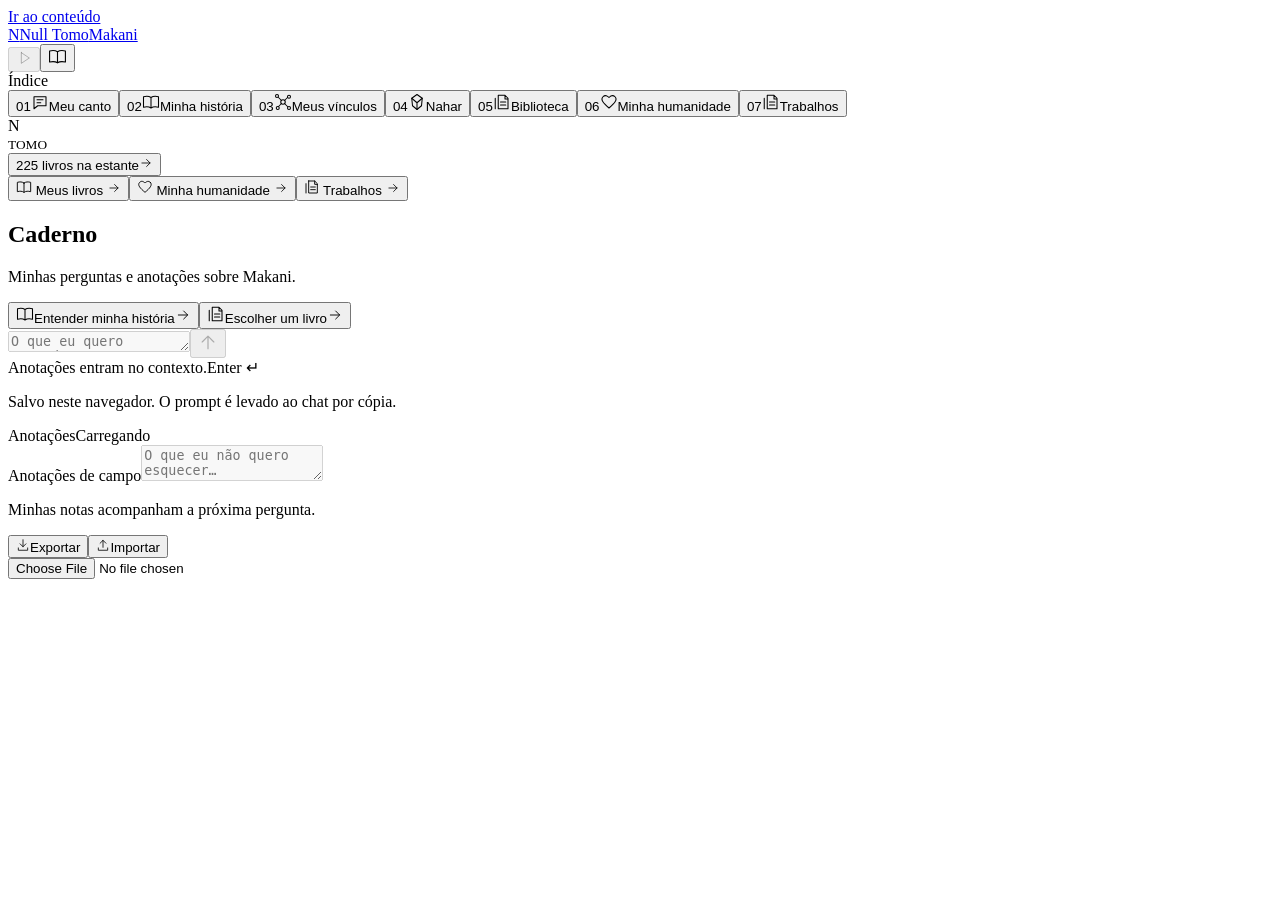
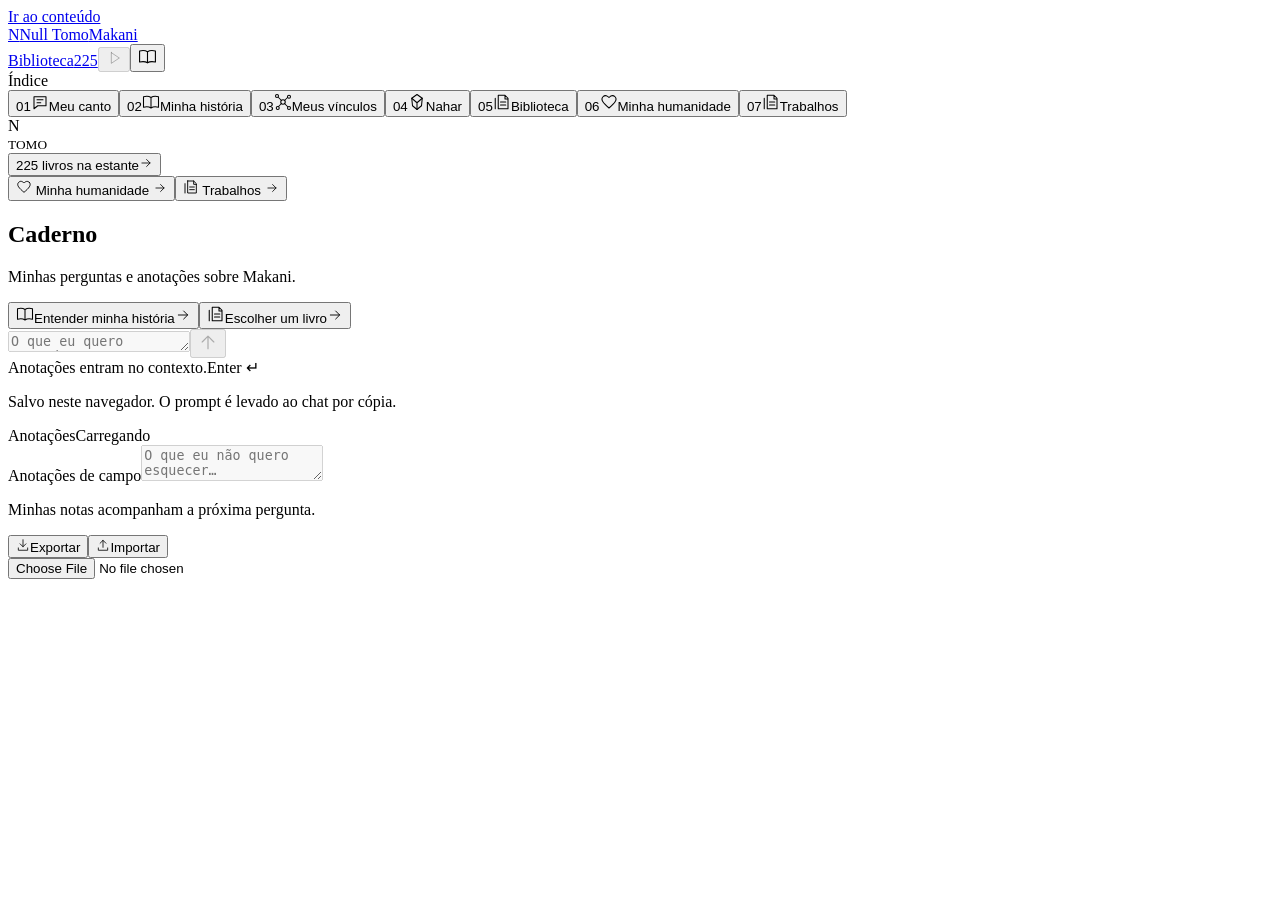
